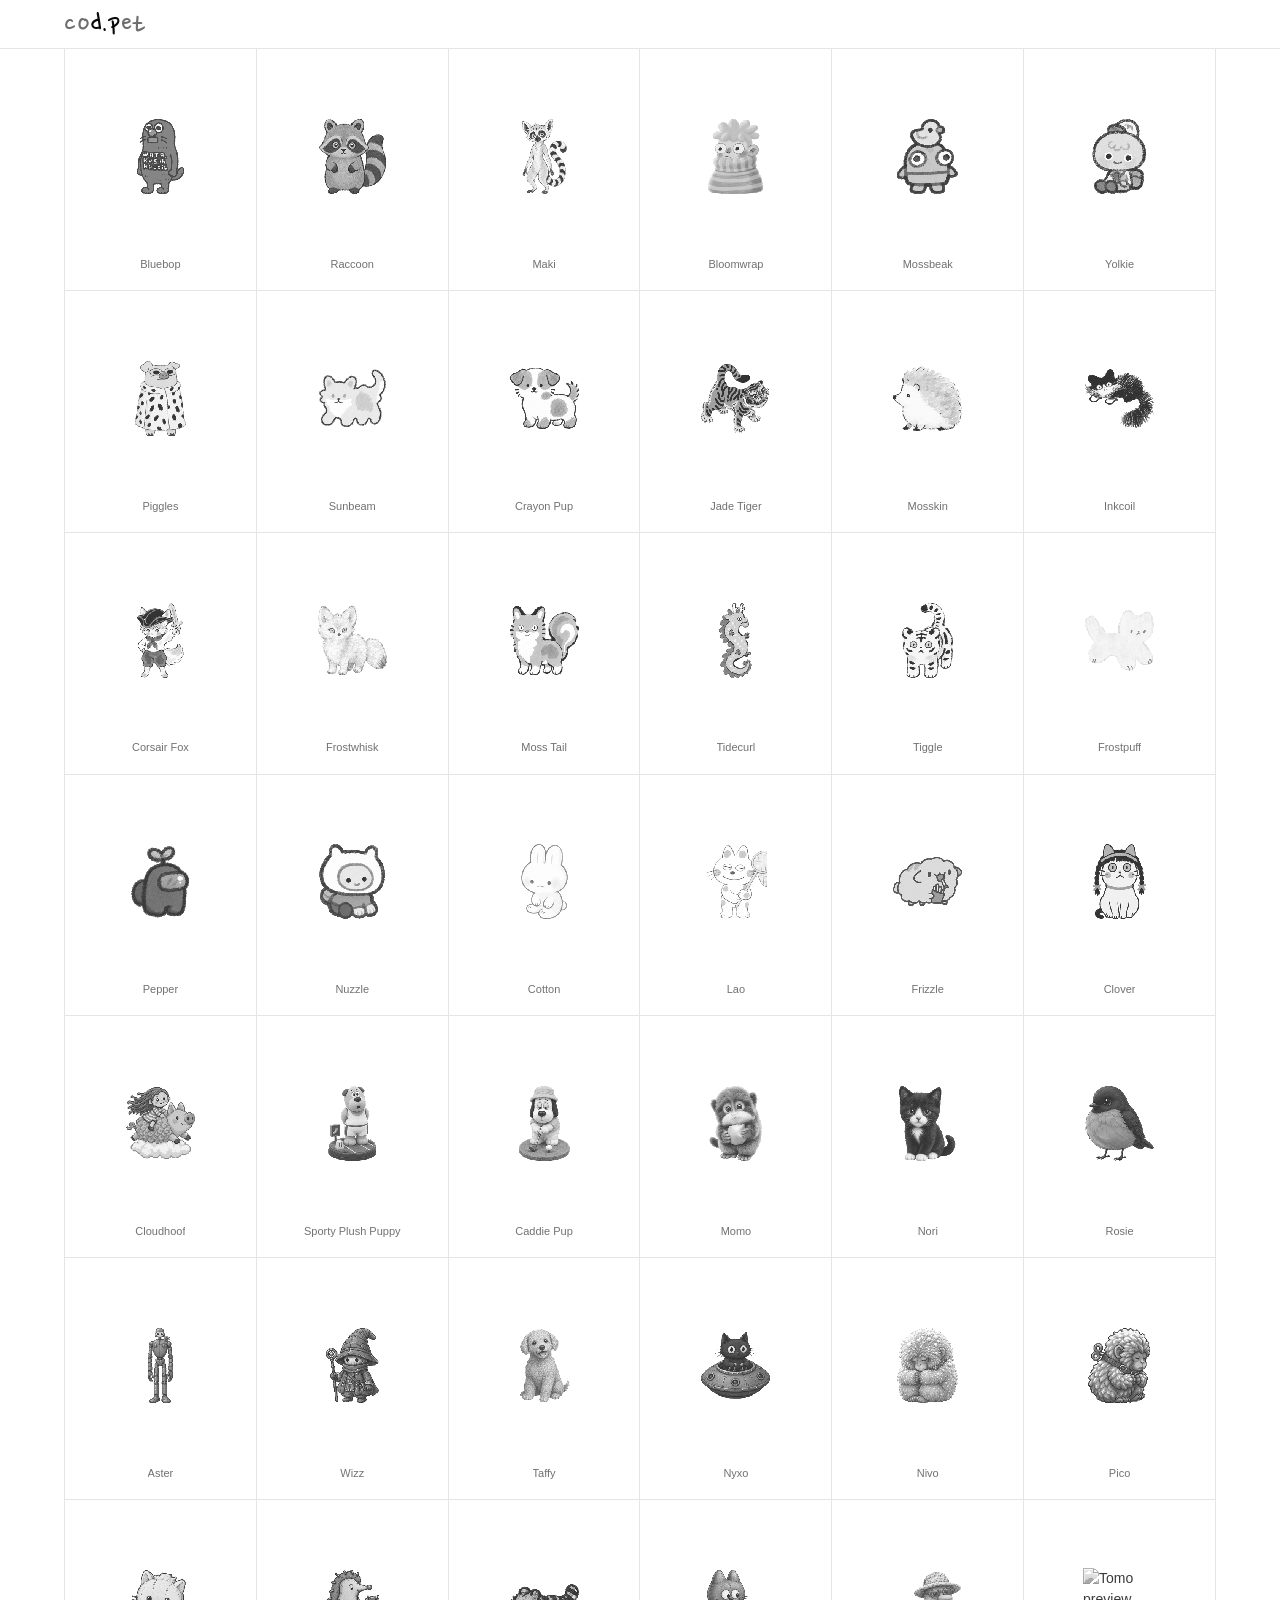
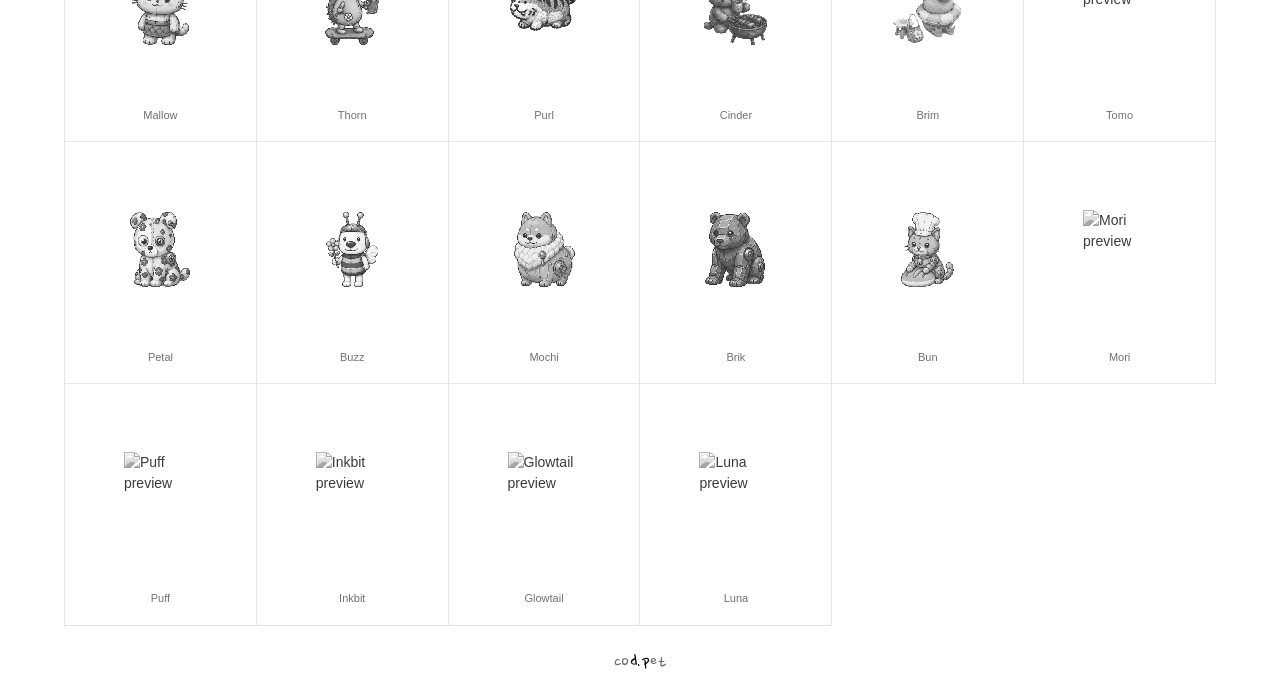
==== index.html @ bfea2546 "Publish recent pets and repaired spritesheets" ====
<!doctype html>
<html lang="en">
  <head>
    <meta charset="UTF-8" />
    <meta name="viewport" content="width=device-width, initial-scale=1.0" />
    <title>Codpet — Interactive Pixel Companions</title>
    <link rel="icon" type="image/png" href="./assets/brand/favicon.png?v=3" />
    <meta name="description" content="Browse and preview all Codpet companions — animated pixel companions for your editor or developer workspace." />
    <link rel="preconnect" href="https://fonts.googleapis.com">
    <link rel="preconnect" href="https://fonts.gstatic.com" crossorigin>
    <link rel="preload" href="https://fonts.gstatic.com/s/nanumpenscript/v25/daaDSSYiLGqEal3MvdA_FOL_3FkN6zn0aeNBYTQ.woff2" as="font" type="font/woff2" crossorigin>
    <link rel="preload" href="pets/skiff/base.webp" as="image" type="image/webp" fetchpriority="high">
    <link rel="preload" href="pets/floe/base.webp" as="image" type="image/webp" fetchpriority="high">
    <link rel="preload" href="pets/rex/base.webp" as="image" type="image/webp" fetchpriority="high">
    <link rel="preload" href="pets/mack/base.webp" as="image" type="image/webp" fetchpriority="high">
    <link rel="preload" href="pets/moro/base.webp" as="image" type="image/webp" fetchpriority="high">
    <link rel="preload" href="pets/dusty/base.webp" as="image" type="image/webp" fetchpriority="high">
    <link href="https://fonts.googleapis.com/css2?family=Nanum+Pen+Script&display=swap" rel="stylesheet" media="print" onload="this.media='all'">
    <script>
      (function() {
        // Prevent FOUT (Flash of Unstyled Text / 宋体闪烁) by hiding elements until web font is ready
        if (typeof document.fonts === "object" && typeof document.fonts.load === "function") {
          document.fonts.load("1em 'Nanum Pen Script'").then(function() {
            document.documentElement.classList.add("fonts-loaded");
          }).catch(function() {
            document.documentElement.classList.add("fonts-loaded");
          });
          // Fallback timer: force show after 1 second if loading is delayed to prevent blank screens
          setTimeout(function() {
            document.documentElement.classList.add("fonts-loaded");
          }, 1000);
        } else {
          document.documentElement.classList.add("fonts-loaded");
        }
      })();
    </script>

    <!-- Google tag (gtag.js) -->
    <script async src="https://www.googletagmanager.com/gtag/js?id=G-RT5ZG7801R"></script>
    <script>
      window.dataLayer = window.dataLayer || [];
      function gtag(){dataLayer.push(arguments);}
      gtag('js', new Date());

      gtag('config', 'G-RT5ZG7801R');
    </script>

    <!-- JSON-LD Structured Data for Search & AI Indexers -->
    <script type="application/ld+json">
    {
      "@context": "https://schema.org",
      "@type": "SoftwareApplication",
      "name": "Codpet",
      "operatingSystem": "VS Code, Cursor, Codex Editor",
      "applicationCategory": "DeveloperApplication",
      "description": "Animated pixel companion pets for Codex developer workspace.",
      "offers": {
        "@type": "Offer",
        "price": "0",
        "priceCurrency": "USD"
      },
      "aggregateRating": {
        "@type": "AggregateRating",
        "ratingValue": "4.9",
        "ratingCount": "28"
      }
    }
    </script>

    <!-- Open Graph / Facebook -->
    <meta property="og:type" content="website" />
    <meta property="og:url" content="https://cod.pet/" />
    <meta property="og:title" content="Codpet — Interactive Pixel Companions" />
    <meta property="og:description" content="Browse and preview all Codpet companions — animated pixel companions for your editor or developer workspace." />
    <meta property="og:image" content="https://cod.pet/assets/brand/x-card-20260714.png" />
    <meta property="og:image:type" content="image/png" />
    <meta property="og:image:width" content="896" />
    <meta property="og:image:height" content="476" />

    <!-- Twitter / X -->
    <meta property="twitter:card" content="summary_large_image" />
    <meta property="twitter:url" content="https://cod.pet/" />
    <meta property="twitter:title" content="Codpet — Interactive Pixel Companions" />
    <meta property="twitter:description" content="Browse and preview all Codpet companions — animated pixel companions for your editor or developer workspace." />
    <meta property="twitter:image" content="https://cod.pet/assets/brand/x-card-20260714.png" />
    <meta property="twitter:image:alt" content="Codpet pixel companions" />
    <style>:root{--bg:#fff;--card:#f6f6f6;--border:rgba(0,0,0,0.1);--ink:#0a0a0a;--secondary:rgba(0,0,0,0.56);--r:10px;--max-w:1200px}*{box-sizing:border-box;margin:0;padding:0}body{background:var(--bg);color:var(--ink);font-family:-apple-system,BlinkMacSystemFont,"Segoe UI",Roboto,Helvetica,Arial,sans-serif;font-size:14px;line-height:1.5;-webkit-font-smoothing:antialiased}.logo,.defrost-logo,.social-links{opacity:0}.fonts-loaded .logo,.fonts-loaded .defrost-logo,.fonts-loaded .social-links{opacity:1;transition:opacity 250ms ease}button,input{font:inherit}button{border:0;background:transparent;color:inherit;cursor:pointer}.shell{max-width:var(--max-w);margin:0 auto;padding:0 24px}.header{position:sticky;top:0;z-index:10;background:rgba(255,255,255,0.85);backdrop-filter:blur(12px);-webkit-backdrop-filter:blur(12px);border-bottom:1px solid var(--border)}.header-inner{display:flex;align-items:center;justify-content:space-between;height:48px}.logo{display:flex;align-items:center;font-family:'Nanum Pen Script',cursive;font-size:32px;font-weight:normal;text-decoration:none;letter-spacing:0.5px}.logo .core{color:var(--ink);transition:color 150ms ease}.logo .other{color:#6E6E6E;transition:color 150ms ease}.logo:hover .other{color:var(--ink)}.social-links{display:flex;align-items:center;gap:6px;font-family:'Nanum Pen Script',cursive;font-size:24px;font-weight:normal}.social-link{display:flex;align-items:center;justify-content:center;color:var(--secondary);text-decoration:none;transition:color 150ms ease}.social-link:hover{color:var(--ink)}.social-links .divider{color:var(--secondary);opacity:0.5;user-select:none}.gallery{position:relative;min-height:380px;display:grid;grid-template-columns:repeat(6,1fr);border-left:1px solid var(--border)}.tile{position:relative;display:flex;flex-direction:column;align-items:center;justify-content:center;gap:8px;padding:20px 8px 14px;background:var(--bg);border-right:1px solid var(--border);border-bottom:1px solid var(--border);cursor:default;transition:background 120ms}.tile:hover{background:var(--card)}.tile-stage{position:relative;display:grid;place-items:center;width:100%;aspect-ratio:1}.tile-label{width:100%;min-height:24px;display:flex;align-items:center;justify-content:center}.tile-name{font-size:11px;font-weight:500;color:var(--secondary);text-align:center;line-height:1.3;overflow:hidden;text-overflow:ellipsis;white-space:nowrap;max-width:100%}.tile-dl{display:none;align-items:center;justify-content:center;width:24px;height:24px;border:none;background:transparent;color:var(--secondary);cursor:pointer;transition:color 80ms}.tile-dl:hover{color:var(--ink)}.tile-dl svg{width:11px;height:11px;flex:none}.tile-dl.busy{pointer-events:none;opacity:0.5}.tile:hover .tile-name{display:none}.tile:hover .tile-dl{display:inline-flex}.sprite-static{position:absolute;width:72.96px;height:79.04px;object-fit:contain;image-rendering:pixelated;image-rendering:crisp-edges;transition:filter 250ms ease,opacity 200ms ease}.sprite-static-gray{filter:grayscale(100%);opacity:0.8;z-index:2}.sprite-static-color{filter:grayscale(0%);opacity:1;z-index:3;clip-path:inset(100% 0 0 0)}.sprite-player{position:absolute;background-repeat:no-repeat;image-rendering:pixelated;image-rendering:crisp-edges;filter:grayscale(0%);opacity:0;transition:opacity 200ms ease;z-index:4}.tile:hover .sprite-static-gray{filter:grayscale(100%);opacity:0.8}.tile.playing .sprite-player{opacity:1}.tile.playing .sprite-static-gray,.tile.playing .sprite-static-color{opacity:0}.steam-container{position:absolute;width:48px;height:79.04px;top:50%;left:50%;transform:translate(-50%,-50%);pointer-events:none;z-index:5;opacity:0;transition:opacity 200ms ease;display:flex;justify-content:space-between;align-items:flex-start}.tile.loading .steam-container{opacity:1}.steam-puff{background:rgba(255,255,255,0.85);border-radius:50%;filter:blur(4.5px);opacity:0;will-change:transform,opacity}.steam-1{width:14px;height:14px}.steam-2{width:18px;height:18px}.steam-3{width:15px;height:15px}.steam-4{width:17px;height:17px}.steam-5{width:13px;height:13px}.tile.loading .steam-1{animation:steam-rise-1 0.8s ease-in-out infinite;animation-delay:0s}.tile.loading .steam-2{animation:steam-rise-2 0.8s ease-in-out infinite;animation-delay:0.16s}.tile.loading .steam-3{animation:steam-rise-3 0.8s ease-in-out infinite;animation-delay:0.32s}.tile.loading .steam-4{animation:steam-rise-4 0.8s ease-in-out infinite;animation-delay:0.48s}.tile.loading .steam-5{animation:steam-rise-5 0.8s ease-in-out infinite;animation-delay:0.64s}@keyframes steam-rise-1{0%{transform:translateY(22px) scaleX(0.4) scaleY(0.7) translateX(0);opacity:0}25%{opacity:0.4}60%{transform:translateY(4px) scaleX(1.3) scaleY(1.8) translateX(-3px);opacity:0.28}100%{transform:translateY(-16px) scaleX(1.8) scaleY(2.2) translateX(-6px);opacity:0}}@keyframes steam-rise-2{0%{transform:translateY(24px) scaleX(0.4) scaleY(0.7) translateX(0);opacity:0}25%{opacity:0.45}60%{transform:translateY(6px) scaleX(1.4) scaleY(1.9) translateX(2px);opacity:0.32}100%{transform:translateY(-13px) scaleX(1.9) scaleY(2.3) translateX(4px);opacity:0}}@keyframes steam-rise-3{0%{transform:translateY(20px) scaleX(0.4) scaleY(0.7) translateX(0);opacity:0}25%{opacity:0.5}60%{transform:translateY(2px) scaleX(1.2) scaleY(1.7) translateX(-1px);opacity:0.35}100%{transform:translateY(-18px) scaleX(1.7) scaleY(2.1) translateX(-2px);opacity:0}}@keyframes steam-rise-4{0%{transform:translateY(23px) scaleX(0.4) scaleY(0.7) translateX(0);opacity:0}25%{opacity:0.4}60%{transform:translateY(5px) scaleX(1.3) scaleY(1.8) translateX(3px);opacity:0.28}100%{transform:translateY(-14px) scaleX(1.8) scaleY(2.2) translateX(5px);opacity:0}}@keyframes steam-rise-5{0%{transform:translateY(21px) scaleX(0.4) scaleY(0.7) translateX(0);opacity:0}25%{opacity:0.45}60%{transform:translateY(3px) scaleX(1.5) scaleY(1.9) translateX(-2px);opacity:0.32}100%{transform:translateY(-17px) scaleX(1.9) scaleY(2.3) translateX(-4px);opacity:0}}.empty{grid-column:1 / -1;padding:60px 20px;text-align:center;color:var(--secondary);font-size:13px;border-right:1px solid var(--border);border-bottom:1px solid var(--border)}.defrost-loader{position:absolute;top:0;left:0;width:100%;height:380px;display:flex;flex-direction:column;align-items:center;justify-content:center;z-index:50;gap:16px;background:var(--bg);opacity:1;transform:scale(1);transition:opacity 250ms ease,transform 250ms ease}.defrost-loader.fade-out{opacity:0;transform:scale(0.98);pointer-events:none}.defrost-logo{position:relative;font-family:'Nanum Pen Script',cursive;font-size:64px;line-height:1;user-select:none;width:160px;height:64px}.defrost-logo-base,.defrost-logo-overlay{position:absolute;top:0;left:0;width:100%;height:100%;display:flex;align-items:center;justify-content:center;white-space:nowrap}.defrost-logo-base .other-base,.defrost-logo-base .core-base{color:#E2E2E2;transition:color 150ms ease}.defrost-logo-overlay .other{color:#6E6E6E}.defrost-logo-overlay .core{color:var(--ink)}.defrost-logo-overlay{z-index:2;clip-path:inset(100% 0 0 0);animation:logo-defrost-wave 2.2s cubic-bezier(0.4,0,0.2,1) infinite}@keyframes logo-defrost-wave{0%{clip-path:inset(100% 0 0 0)}40%{clip-path:inset(0% 0 0 0)}60%{clip-path:inset(0% 0 0 0)}100%{clip-path:inset(0% 0 100% 0)}}.defrost-progress{width:120px;height:2px;background:#F0F0F0;border-radius:99px;overflow:hidden;position:relative}.defrost-progress-bar{position:absolute;top:0;left:0;height:100%;width:0%;background:#6E6E6E;transition:width 200ms cubic-bezier(0.1,0.8,0.25,1)}@keyframes tile-fade-in{from{opacity:0;transform:translateY(8px)}to{opacity:1;transform:translateY(0)}}.footer{padding:20px 0;text-align:center;font-size:11px;color:var(--secondary);opacity:0;transition:opacity 250ms ease}.loaded .footer{opacity:1}@media (max-width:900px){.shell{padding:0 16px}.gallery{grid-template-columns:repeat(4,1fr)}}@media (max-width:600px){.gallery{grid-template-columns:repeat(3,1fr)}}@media (max-width:400px){.gallery{grid-template-columns:repeat(2,1fr)}}.admin-panel{display:none;position:fixed;top:0;left:0;width:100%;height:100%;background:rgba(255,255,255,0.4);backdrop-filter:blur(12px);-webkit-backdrop-filter:blur(12px);z-index:100;align-items:center;justify-content:center;padding:20px;color:#0a0a0a}.admin-panel.active{display:flex}.admin-card{background:#fff;border:1px solid rgba(0,0,0,0.1);border-radius:12px;width:100%;max-width:500px;box-shadow:0 20px 40px rgba(0,0,0,0.15);display:flex;flex-direction:column;max-height:90vh;overflow:hidden}.admin-header{padding:16px 20px;border-bottom:1px solid rgba(0,0,0,0.1);display:flex;justify-content:space-between;align-items:center}.admin-title{font-family:'Nanum Pen Script',cursive;font-size:26px;font-weight:bold;color:#0a0a0a}.admin-close{font-size:24px;cursor:pointer;color:rgba(0,0,0,0.4);transition:color 150ms;line-height:1}.admin-close:hover{color:#0a0a0a}.admin-body{padding:20px;overflow-y:auto;display:flex;flex-direction:column;gap:16px}.admin-stat-grid{display:grid;grid-template-columns:1fr 1fr;gap:12px}.admin-stat-card{background:#f6f6f6;border:1px solid rgba(0,0,0,0.05);border-radius:8px;padding:12px;text-align:center}.admin-stat-val{font-size:24px;font-weight:bold;color:#0a0a0a}.admin-stat-lbl{font-size:10px;color:rgba(0,0,0,0.5);text-transform:uppercase;letter-spacing:0.5px;margin-top:2px}.admin-list{display:flex;flex-direction:column;gap:6px}.admin-list-item{display:flex;justify-content:space-between;align-items:center;padding:8px 12px;background:#f6f6f6;border:1px solid rgba(0,0,0,0.05);border-radius:6px;font-size:13px}.admin-list-name{font-weight:500;color:#0a0a0a}.admin-list-val{color:rgba(0,0,0,0.5);font-weight:bold}.admin-section-title{font-size:13px;font-weight:600;color:#0a0a0a;margin-bottom:6px}.admin-info-card{background:rgba(86,242,100,0.08);border:1px solid rgba(86,242,100,0.2);border-radius:8px;padding:12px;font-size:12px;line-height:1.4;color:rgba(0,0,0,0.7)}.admin-actions{display:flex;gap:8px}.admin-btn{flex:1;background:#0a0a0a;color:#fff;padding:8px 12px;border-radius:6px;font-size:12px;font-weight:500;text-align:center;cursor:pointer;transition:opacity 150ms;border:none}.admin-btn:hover{opacity:0.9}.admin-btn-sec{background:transparent;color:#0a0a0a;border:1px solid rgba(0,0,0,0.1)}.admin-btn-sec:hover{background:#f6f6f6}.sr-only{position:absolute;width:1px;height:1px;padding:0;margin:-1px;overflow:hidden;clip:rect(0,0,0,0);white-space:nowrap;border:0}</style>
    <noscript>
      <style>
        .footer { opacity: 1 !important; }
      </style>
    </noscript>
  </head>
  <body>
    <header class="header">
      <div class="shell header-inner">
        <a href="./" class="logo" aria-label="Codpet Home"><span class="other">co</span><span class="core">d.p</span><span class="other">et</span></a>
      </div>
    </header>

    <main class="shell" style="position: relative;">
      <!-- Semantic SEO H1 Header -->
      <h1 class="sr-only">Codpet — Animated Pixel Companion Pets for Codex Developer Workspace</h1>

      <!-- AISO / Crawler Index Fallback (for non-JS indexers and AI models) -->
      <noscript>
        <div class="sr-only">
          <h2>Available Animated Pixel Companions for Codex:</h2>
          <ul>
            <li><strong>Dusty</strong> - An adorable animated pixel cat companion pet for Codex workspace.</li>
            <li><strong>Grit</strong> - A cool steampunk pixel cat with custom animated states.</li>
            <li><strong>Pinka</strong> - A beautiful, sweet royal pink cat desktop companion.</li>
            <li><strong>Patch</strong> - A cute pirate pixel cat to accompany your coding.</li>
            <li><strong>Miso</strong> - A playful, animated siamese cat desktop pet.</li>
            <li><strong>Nib</strong> - A cute chubby mouse companion for developers.</li>
            <li><strong>Rook</strong> - A brave and loyal detective pixel dog pet.</li>
            <li><strong>Bruno</strong> - A strong and helpful pixel helper companion.</li>
            <li><strong>Sunny</strong> - A lazy beach-loving pixel mouse desktop companion.</li>
            <li><strong>Luna</strong> - A magical space rocket companion to boost your developer productivity.</li>
            <li><strong>Rustango, Rustveil, RustBeak, Brassbun, Copper Cat, Brassprout, Curlcap, Tinward, Budley, Scrapling, Wheelbox, Battle-Damaged Idle</strong> - Beautifully animated, custom interactive pixel companions for your editor.</li>
          </ul>
          <p>
            Browse, preview, and download premium custom animated pixel companion pets for your Codex developer workspace, VS Code, or Cursor. 
            All pets are free to download and include detailed documentation, installation guides, and metadata configuration files.
          </p>
        </div>
      </noscript>

      <!-- 💡 Premium Option B Brand Defrosting Loading Screen -->
      <div id="defrostLoader" class="defrost-loader">
        <div class="defrost-logo">
          <div class="defrost-logo-base">
            <span class="other-base">co</span><span class="core-base">d.p</span><span class="other-base">et</span>
          </div>
          <div class="defrost-logo-overlay">
            <span class="other">co</span><span class="core">d.p</span><span class="other">et</span>
          </div>
        </div>
        <div class="defrost-progress">
          <div id="defrostProgressBar" class="defrost-progress-bar"></div>
        </div>
      </div>

      <section id="gallery" class="gallery">
      </section>
    </main>

    <footer class="footer">
      <div class="shell" style="display: flex; justify-content: center;">
        <a href="./" class="logo" aria-label="Codpet Home" style="font-size: 20px;">
          <span class="other">co</span><span class="core">d.p</span><span class="other">et</span>
        </a>
      </div>
    </footer>

    <!-- Admin Dashboard Panel -->
    <div id="adminPanel" class="admin-panel">
      <div class="admin-card">
        <div class="admin-header">
          <div class="admin-title">cod.pet Dashboard</div>
          <div id="adminCloseBtn" class="admin-close">&times;</div>
        </div>
        <div class="admin-body">
          <div class="admin-stat-grid">
            <div class="admin-stat-card">
              <div id="statPageviews" class="admin-stat-val">0</div>
              <div class="admin-stat-lbl">Pageviews (Local)</div>
            </div>
            <div class="admin-stat-card">
              <div id="statPageviewsGlobal" class="admin-stat-val">0</div>
              <div class="admin-stat-lbl">Pageviews (Global)</div>
            </div>
            <div class="admin-stat-card">
              <div id="statDownloads" class="admin-stat-val">0</div>
              <div class="admin-stat-lbl">Downloads (Local)</div>
            </div>
            <div class="admin-stat-card">
              <div id="statDownloadsGlobal" class="admin-stat-val">0</div>
              <div class="admin-stat-lbl">Downloads (Global)</div>
            </div>
          </div>
          
          <div>
            <div class="admin-section-title">Downloads by Pet (Local / Global)</div>
            <div id="adminDownloadsList" class="admin-list">
              <!-- Dynamically populated -->
            </div>
          </div>
          
          <div class="admin-info-card">
            <strong>🌐 Real-Time Global Stats Enabled!</strong><br>
            Global metrics are aggregated dynamically across all browsers and devices in real-time:<br>
            • <strong>Pageviews & Downloads:</strong> Live serverless counts mapped from global hits.<br>
            • <strong>Local Stats:</strong> Tracked in your current browser's localStorage.
          </div>
          
          <div class="admin-actions">
            <button id="adminClearBtn" class="admin-btn admin-btn-sec">Reset Local Stats</button>
            <button id="adminCloseBtn2" class="admin-btn">Close Panel</button>
          </div>
        </div>
      </div>
    </div>
    <script>const INLINED_PETS = [{"slug":"bluebop","folder":"pets/bluebop","id":"bluebop","displayName":"Bluebop","description":"A hand-drawn blue long-bodied monster with a comic red mouth, cream eye patches, a yellow-on-black chest patch, and a curled tail.","spritesheetPath":"spritesheet.webp","petJsonPath":"pets/bluebop/pet.json","spritesheetFile":"pets/bluebop/spritesheet.webp","stateNames":[],"stateCount":0,"atlas":{"columns":8,"rows":11,"frameWidth":192,"frameHeight":208,"sheetWidth":1536,"sheetHeight":2288},"previewRows":[{"key":"idle","label":"Idle","rowIndex":0,"frames":6,"durationMs":1100,"semantic":null,"notes":""},{"key":"running-right","label":"Run Right","rowIndex":1,"frames":8,"durationMs":980,"semantic":null,"notes":""},{"key":"running-left","label":"Run Left","rowIndex":2,"frames":8,"durationMs":980,"semantic":null,"notes":""},{"key":"waving","label":"Waving","rowIndex":3,"frames":4,"durationMs":840,"semantic":null,"notes":""},{"key":"jumping","label":"Jumping","rowIndex":4,"frames":5,"durationMs":900,"semantic":null,"notes":""},{"key":"failed","label":"Failed","rowIndex":5,"frames":8,"durationMs":1120,"semantic":null,"notes":""},{"key":"waiting","label":"Waiting","rowIndex":6,"frames":6,"durationMs":1260,"semantic":null,"notes":""},{"key":"running","label":"Running","rowIndex":7,"frames":6,"durationMs":960,"semantic":null,"notes":""},{"key":"review","label":"Review","rowIndex":8,"frames":6,"durationMs":1080,"semantic":null,"notes":""}],"defaultPreviewRow":"idle"},{"slug":"raccoon","folder":"pets/raccoon","id":"raccoon","displayName":"Raccoon","description":"A small, round hand-drawn raccoon with ink-textured markings, bright blue eyes, and a ringed tail.","spritesheetPath":"spritesheet.webp","petJsonPath":"pets/raccoon/pet.json","spritesheetFile":"pets/raccoon/spritesheet.webp","stateNames":[],"stateCount":0,"atlas":{"columns":8,"rows":11,"frameWidth":192,"frameHeight":208,"sheetWidth":1536,"sheetHeight":2288},"previewRows":[{"key":"idle","label":"Idle","rowIndex":0,"frames":6,"durationMs":1100,"semantic":null,"notes":""},{"key":"running-right","label":"Run Right","rowIndex":1,"frames":8,"durationMs":980,"semantic":null,"notes":""},{"key":"running-left","label":"Run Left","rowIndex":2,"frames":8,"durationMs":980,"semantic":null,"notes":""},{"key":"waving","label":"Waving","rowIndex":3,"frames":4,"durationMs":840,"semantic":null,"notes":""},{"key":"jumping","label":"Jumping","rowIndex":4,"frames":5,"durationMs":900,"semantic":null,"notes":""},{"key":"failed","label":"Failed","rowIndex":5,"frames":8,"durationMs":1120,"semantic":null,"notes":""},{"key":"waiting","label":"Waiting","rowIndex":6,"frames":6,"durationMs":1260,"semantic":null,"notes":""},{"key":"running","label":"Running","rowIndex":7,"frames":6,"durationMs":960,"semantic":null,"notes":""},{"key":"review","label":"Review","rowIndex":8,"frames":6,"durationMs":1080,"semantic":null,"notes":""}],"defaultPreviewRow":"idle"},{"slug":"maki","folder":"pets/maki","id":"maki","displayName":"Maki","description":"A playful hand-inked ring-tailed lemur with sky-blue eyes and a sweeping striped tail.","spritesheetPath":"spritesheet.webp","petJsonPath":"pets/maki/pet.json","spritesheetFile":"pets/maki/spritesheet.webp","stateNames":[],"stateCount":0,"atlas":{"columns":8,"rows":11,"frameWidth":192,"frameHeight":208,"sheetWidth":1536,"sheetHeight":2288},"previewRows":[{"key":"idle","label":"Idle","rowIndex":0,"frames":6,"durationMs":1100,"semantic":null,"notes":""},{"key":"running-right","label":"Run Right","rowIndex":1,"frames":8,"durationMs":980,"semantic":null,"notes":""},{"key":"running-left","label":"Run Left","rowIndex":2,"frames":8,"durationMs":980,"semantic":null,"notes":""},{"key":"waving","label":"Waving","rowIndex":3,"frames":4,"durationMs":840,"semantic":null,"notes":""},{"key":"jumping","label":"Jumping","rowIndex":4,"frames":5,"durationMs":900,"semantic":null,"notes":""},{"key":"failed","label":"Failed","rowIndex":5,"frames":8,"durationMs":1120,"semantic":null,"notes":""},{"key":"waiting","label":"Waiting","rowIndex":6,"frames":6,"durationMs":1260,"semantic":null,"notes":""},{"key":"running","label":"Running","rowIndex":7,"frames":6,"durationMs":960,"semantic":null,"notes":""},{"key":"review","label":"Review","rowIndex":8,"frames":6,"durationMs":1080,"semantic":null,"notes":""}],"defaultPreviewRow":"idle"},{"slug":"bloomwrap","folder":"pets/bloomwrap","id":"bloomwrap","displayName":"Bloomwrap","description":"A wide-eyed pink flower-haired mascot wrapped in a blue-and-yellow striped scarf.","spritesheetPath":"spritesheet.webp","petJsonPath":"pets/bloomwrap/pet.json","spritesheetFile":"pets/bloomwrap/spritesheet.webp","stateNames":[],"stateCount":0,"atlas":{"columns":8,"rows":11,"frameWidth":192,"frameHeight":208,"sheetWidth":1536,"sheetHeight":2288},"previewRows":[{"key":"idle","label":"Idle","rowIndex":0,"frames":6,"durationMs":1100,"semantic":null,"notes":""},{"key":"running-right","label":"Run Right","rowIndex":1,"frames":8,"durationMs":980,"semantic":null,"notes":""},{"key":"running-left","label":"Run Left","rowIndex":2,"frames":8,"durationMs":980,"semantic":null,"notes":""},{"key":"waving","label":"Waving","rowIndex":3,"frames":4,"durationMs":840,"semantic":null,"notes":""},{"key":"jumping","label":"Jumping","rowIndex":4,"frames":5,"durationMs":900,"semantic":null,"notes":""},{"key":"failed","label":"Failed","rowIndex":5,"frames":8,"durationMs":1120,"semantic":null,"notes":""},{"key":"waiting","label":"Waiting","rowIndex":6,"frames":6,"durationMs":1260,"semantic":null,"notes":""},{"key":"running","label":"Running","rowIndex":7,"frames":6,"durationMs":960,"semantic":null,"notes":""},{"key":"review","label":"Review","rowIndex":8,"frames":6,"durationMs":1080,"semantic":null,"notes":""}],"defaultPreviewRow":"idle"},{"slug":"mossbeak","folder":"pets/mossbeak","id":"mossbeak","displayName":"Mossbeak","description":"A hand-drawn green shell-bodied chick-dragon mascot with a yellow bird head, orange beak, mismatched large eyes, short feet, and side fins.","spritesheetPath":"spritesheet.webp","petJsonPath":"pets/mossbeak/pet.json","spritesheetFile":"pets/mossbeak/spritesheet.webp","stateNames":[],"stateCount":0,"atlas":{"columns":8,"rows":11,"frameWidth":192,"frameHeight":208,"sheetWidth":1536,"sheetHeight":2288},"previewRows":[{"key":"idle","label":"Idle","rowIndex":0,"frames":6,"durationMs":1100,"semantic":null,"notes":""},{"key":"running-right","label":"Run Right","rowIndex":1,"frames":8,"durationMs":980,"semantic":null,"notes":""},{"key":"running-left","label":"Run Left","rowIndex":2,"frames":8,"durationMs":980,"semantic":null,"notes":""},{"key":"waving","label":"Waving","rowIndex":3,"frames":4,"durationMs":840,"semantic":null,"notes":""},{"key":"jumping","label":"Jumping","rowIndex":4,"frames":5,"durationMs":900,"semantic":null,"notes":""},{"key":"failed","label":"Failed","rowIndex":5,"frames":8,"durationMs":1120,"semantic":null,"notes":""},{"key":"waiting","label":"Waiting","rowIndex":6,"frames":6,"durationMs":1260,"semantic":null,"notes":""},{"key":"running","label":"Running","rowIndex":7,"frames":6,"durationMs":960,"semantic":null,"notes":""},{"key":"review","label":"Review","rowIndex":8,"frames":6,"durationMs":1080,"semantic":null,"notes":""}],"defaultPreviewRow":"idle"},{"slug":"yolkie","folder":"pets/yolkie","id":"yolkie","displayName":"Yolkie","description":"A cheerful yellow crayon-textured pet with a looped crown, teal chest accent, brown lower forms and expressive directional eyes.","spritesheetPath":"spritesheet.webp","petJsonPath":"pets/yolkie/pet.json","spritesheetFile":"pets/yolkie/spritesheet.webp","stateNames":[],"stateCount":0,"atlas":{"columns":8,"rows":11,"frameWidth":192,"frameHeight":208,"sheetWidth":1536,"sheetHeight":2288},"previewRows":[{"key":"idle","label":"Idle","rowIndex":0,"frames":6,"durationMs":1100,"semantic":null,"notes":""},{"key":"running-right","label":"Run Right","rowIndex":1,"frames":8,"durationMs":980,"semantic":null,"notes":""},{"key":"running-left","label":"Run Left","rowIndex":2,"frames":8,"durationMs":980,"semantic":null,"notes":""},{"key":"waving","label":"Waving","rowIndex":3,"frames":4,"durationMs":840,"semantic":null,"notes":""},{"key":"jumping","label":"Jumping","rowIndex":4,"frames":5,"durationMs":900,"semantic":null,"notes":""},{"key":"failed","label":"Failed","rowIndex":5,"frames":8,"durationMs":1120,"semantic":null,"notes":""},{"key":"waiting","label":"Waiting","rowIndex":6,"frames":6,"durationMs":1260,"semantic":null,"notes":""},{"key":"running","label":"Running","rowIndex":7,"frames":6,"durationMs":960,"semantic":null,"notes":""},{"key":"review","label":"Review","rowIndex":8,"frames":6,"durationMs":1080,"semantic":null,"notes":""}],"defaultPreviewRow":"idle"},{"slug":"piggles","folder":"pets/piggles","id":"piggles","displayName":"Piggles","description":"A hand-drawn pink pig wearing yellow sunglasses and a cream black-spotted coat.","spritesheetPath":"spritesheet.webp","petJsonPath":"pets/piggles/pet.json","spritesheetFile":"pets/piggles/spritesheet.webp","stateNames":[],"stateCount":0,"atlas":{"columns":8,"rows":11,"frameWidth":192,"frameHeight":208,"sheetWidth":1536,"sheetHeight":2288},"previewRows":[{"key":"idle","label":"Idle","rowIndex":0,"frames":6,"durationMs":1100,"semantic":null,"notes":""},{"key":"running-right","label":"Run Right","rowIndex":1,"frames":8,"durationMs":980,"semantic":null,"notes":""},{"key":"running-left","label":"Run Left","rowIndex":2,"frames":8,"durationMs":980,"semantic":null,"notes":""},{"key":"waving","label":"Waving","rowIndex":3,"frames":4,"durationMs":840,"semantic":null,"notes":""},{"key":"jumping","label":"Jumping","rowIndex":4,"frames":5,"durationMs":900,"semantic":null,"notes":""},{"key":"failed","label":"Failed","rowIndex":5,"frames":8,"durationMs":1120,"semantic":null,"notes":""},{"key":"waiting","label":"Waiting","rowIndex":6,"frames":6,"durationMs":1260,"semantic":null,"notes":""},{"key":"running","label":"Running","rowIndex":7,"frames":6,"durationMs":960,"semantic":null,"notes":""},{"key":"review","label":"Review","rowIndex":8,"frames":6,"durationMs":1080,"semantic":null,"notes":""}],"defaultPreviewRow":"idle"},{"slug":"sunbeam","folder":"pets/sunbeam","id":"sunbeam","displayName":"Sunbeam","description":"A soft yellow hand-drawn cat with a wavy silhouette and an upright curling tail.","spritesheetPath":"spritesheet.webp","petJsonPath":"pets/sunbeam/pet.json","spritesheetFile":"pets/sunbeam/spritesheet.webp","stateNames":[],"stateCount":0,"atlas":{"columns":8,"rows":11,"frameWidth":192,"frameHeight":208,"sheetWidth":1536,"sheetHeight":2288},"previewRows":[{"key":"idle","label":"Idle","rowIndex":0,"frames":6,"durationMs":1100,"semantic":null,"notes":""},{"key":"running-right","label":"Run Right","rowIndex":1,"frames":8,"durationMs":980,"semantic":null,"notes":""},{"key":"running-left","label":"Run Left","rowIndex":2,"frames":8,"durationMs":980,"semantic":null,"notes":""},{"key":"waving","label":"Waving","rowIndex":3,"frames":4,"durationMs":840,"semantic":null,"notes":""},{"key":"jumping","label":"Jumping","rowIndex":4,"frames":5,"durationMs":900,"semantic":null,"notes":""},{"key":"failed","label":"Failed","rowIndex":5,"frames":8,"durationMs":1120,"semantic":null,"notes":""},{"key":"waiting","label":"Waiting","rowIndex":6,"frames":6,"durationMs":1260,"semantic":null,"notes":""},{"key":"running","label":"Running","rowIndex":7,"frames":6,"durationMs":960,"semantic":null,"notes":""},{"key":"review","label":"Review","rowIndex":8,"frames":6,"durationMs":1080,"semantic":null,"notes":""}],"defaultPreviewRow":"idle"},{"slug":"crayon-pup","folder":"pets/crayon-pup","id":"crayon-pup","displayName":"Crayon Pup","description":"A warm hand-drawn orange-and-white puppy with soft crayon texture, a round patchy body, expressive tiny eyes, and a curled brush-like tail.","spritesheetPath":"spritesheet.webp","petJsonPath":"pets/crayon-pup/pet.json","spritesheetFile":"pets/crayon-pup/spritesheet.webp","stateNames":[],"stateCount":0,"atlas":{"columns":8,"rows":11,"frameWidth":192,"frameHeight":208,"sheetWidth":1536,"sheetHeight":2288},"previewRows":[{"key":"idle","label":"Idle","rowIndex":0,"frames":6,"durationMs":1100,"semantic":null,"notes":""},{"key":"running-right","label":"Run Right","rowIndex":1,"frames":8,"durationMs":980,"semantic":null,"notes":""},{"key":"running-left","label":"Run Left","rowIndex":2,"frames":8,"durationMs":980,"semantic":null,"notes":""},{"key":"waving","label":"Waving","rowIndex":3,"frames":4,"durationMs":840,"semantic":null,"notes":""},{"key":"jumping","label":"Jumping","rowIndex":4,"frames":5,"durationMs":900,"semantic":null,"notes":""},{"key":"failed","label":"Failed","rowIndex":5,"frames":8,"durationMs":1120,"semantic":null,"notes":""},{"key":"waiting","label":"Waiting","rowIndex":6,"frames":6,"durationMs":1260,"semantic":null,"notes":""},{"key":"running","label":"Running","rowIndex":7,"frames":6,"durationMs":960,"semantic":null,"notes":""},{"key":"review","label":"Review","rowIndex":8,"frames":6,"durationMs":1080,"semantic":null,"notes":""}],"defaultPreviewRow":"idle"},{"slug":"jade-tiger","folder":"pets/jade-tiger","id":"jade-tiger","displayName":"Jade Tiger","description":"A hand-drawn green tiger cat with black stripes, cream fur, orange accents, and an expressive curved tail.","spritesheetPath":"spritesheet.webp","petJsonPath":"pets/jade-tiger/pet.json","spritesheetFile":"pets/jade-tiger/spritesheet.webp","stateNames":[],"stateCount":0,"atlas":{"columns":8,"rows":11,"frameWidth":192,"frameHeight":208,"sheetWidth":1536,"sheetHeight":2288},"previewRows":[{"key":"idle","label":"Idle","rowIndex":0,"frames":6,"durationMs":1100,"semantic":null,"notes":""},{"key":"running-right","label":"Run Right","rowIndex":1,"frames":8,"durationMs":980,"semantic":null,"notes":""},{"key":"running-left","label":"Run Left","rowIndex":2,"frames":8,"durationMs":980,"semantic":null,"notes":""},{"key":"waving","label":"Waving","rowIndex":3,"frames":4,"durationMs":840,"semantic":null,"notes":""},{"key":"jumping","label":"Jumping","rowIndex":4,"frames":5,"durationMs":900,"semantic":null,"notes":""},{"key":"failed","label":"Failed","rowIndex":5,"frames":8,"durationMs":1120,"semantic":null,"notes":""},{"key":"waiting","label":"Waiting","rowIndex":6,"frames":6,"durationMs":1260,"semantic":null,"notes":""},{"key":"running","label":"Running","rowIndex":7,"frames":6,"durationMs":960,"semantic":null,"notes":""},{"key":"review","label":"Review","rowIndex":8,"frames":6,"durationMs":1080,"semantic":null,"notes":""}],"defaultPreviewRow":"idle"},{"slug":"mosskin","folder":"pets/mosskin","id":"mosskin","displayName":"Mosskin","description":"A gentle watercolor hedgehog with a pale green quilled back and a soft white face.","spritesheetPath":"spritesheet.webp","petJsonPath":"pets/mosskin/pet.json","spritesheetFile":"pets/mosskin/spritesheet.webp","stateNames":[],"stateCount":0,"atlas":{"columns":8,"rows":11,"frameWidth":192,"frameHeight":208,"sheetWidth":1536,"sheetHeight":2288},"previewRows":[{"key":"idle","label":"Idle","rowIndex":0,"frames":6,"durationMs":1100,"semantic":null,"notes":""},{"key":"running-right","label":"Run Right","rowIndex":1,"frames":8,"durationMs":980,"semantic":null,"notes":""},{"key":"running-left","label":"Run Left","rowIndex":2,"frames":8,"durationMs":980,"semantic":null,"notes":""},{"key":"waving","label":"Waving","rowIndex":3,"frames":4,"durationMs":840,"semantic":null,"notes":""},{"key":"jumping","label":"Jumping","rowIndex":4,"frames":5,"durationMs":900,"semantic":null,"notes":""},{"key":"failed","label":"Failed","rowIndex":5,"frames":8,"durationMs":1120,"semantic":null,"notes":""},{"key":"waiting","label":"Waiting","rowIndex":6,"frames":6,"durationMs":1260,"semantic":null,"notes":""},{"key":"running","label":"Running","rowIndex":7,"frames":6,"durationMs":960,"semantic":null,"notes":""},{"key":"review","label":"Review","rowIndex":8,"frames":6,"durationMs":1080,"semantic":null,"notes":""}],"defaultPreviewRow":"idle"},{"slug":"inkcoil","folder":"pets/inkcoil","id":"inkcoil","displayName":"Inkcoil","description":"A hand-drawn black ink caterpillar-cat with two small curved feet, a pale face, orange mouth, and a long bristled body curling to the right.","spritesheetPath":"spritesheet.webp","petJsonPath":"pets/inkcoil/pet.json","spritesheetFile":"pets/inkcoil/spritesheet.webp","stateNames":[],"stateCount":0,"atlas":{"columns":8,"rows":11,"frameWidth":192,"frameHeight":208,"sheetWidth":1536,"sheetHeight":2288},"previewRows":[{"key":"idle","label":"Idle","rowIndex":0,"frames":6,"durationMs":1100,"semantic":null,"notes":""},{"key":"running-right","label":"Run Right","rowIndex":1,"frames":8,"durationMs":980,"semantic":null,"notes":""},{"key":"running-left","label":"Run Left","rowIndex":2,"frames":8,"durationMs":980,"semantic":null,"notes":""},{"key":"waving","label":"Waving","rowIndex":3,"frames":4,"durationMs":840,"semantic":null,"notes":""},{"key":"jumping","label":"Jumping","rowIndex":4,"frames":5,"durationMs":900,"semantic":null,"notes":""},{"key":"failed","label":"Failed","rowIndex":5,"frames":8,"durationMs":1120,"semantic":null,"notes":""},{"key":"waiting","label":"Waiting","rowIndex":6,"frames":6,"durationMs":1260,"semantic":null,"notes":""},{"key":"running","label":"Running","rowIndex":7,"frames":6,"durationMs":960,"semantic":null,"notes":""},{"key":"review","label":"Review","rowIndex":8,"frames":6,"durationMs":1080,"semantic":null,"notes":""}],"defaultPreviewRow":"idle"},{"slug":"corsair-fox","folder":"pets/corsair-fox","id":"corsair-fox","displayName":"Corsair Fox","description":"A hand-painted pirate fox who carries a wooden cutlass and keeps watch with a bright golden tail tip.","spritesheetPath":"spritesheet.webp","petJsonPath":"pets/corsair-fox/pet.json","spritesheetFile":"pets/corsair-fox/spritesheet.webp","stateNames":[],"stateCount":0,"atlas":{"columns":8,"rows":11,"frameWidth":192,"frameHeight":208,"sheetWidth":1536,"sheetHeight":2288},"previewRows":[{"key":"idle","label":"Idle","rowIndex":0,"frames":6,"durationMs":1100,"semantic":null,"notes":""},{"key":"running-right","label":"Run Right","rowIndex":1,"frames":8,"durationMs":980,"semantic":null,"notes":""},{"key":"running-left","label":"Run Left","rowIndex":2,"frames":8,"durationMs":980,"semantic":null,"notes":""},{"key":"waving","label":"Waving","rowIndex":3,"frames":4,"durationMs":840,"semantic":null,"notes":""},{"key":"jumping","label":"Jumping","rowIndex":4,"frames":5,"durationMs":900,"semantic":null,"notes":""},{"key":"failed","label":"Failed","rowIndex":5,"frames":8,"durationMs":1120,"semantic":null,"notes":""},{"key":"waiting","label":"Waiting","rowIndex":6,"frames":6,"durationMs":1260,"semantic":null,"notes":""},{"key":"running","label":"Running","rowIndex":7,"frames":6,"durationMs":960,"semantic":null,"notes":""},{"key":"review","label":"Review","rowIndex":8,"frames":6,"durationMs":1080,"semantic":null,"notes":""}],"defaultPreviewRow":"idle"},{"slug":"frostwhisk","folder":"pets/frostwhisk","id":"frostwhisk","displayName":"Frostwhisk","description":"A pale watercolor snow-cat companion with yellow eyes, soft blue shading, pointed ears, short paws, and a broad fluffy tail.","spritesheetPath":"spritesheet.webp","petJsonPath":"pets/frostwhisk/pet.json","spritesheetFile":"pets/frostwhisk/spritesheet.webp","stateNames":[],"stateCount":0,"atlas":{"columns":8,"rows":11,"frameWidth":192,"frameHeight":208,"sheetWidth":1536,"sheetHeight":2288},"previewRows":[{"key":"idle","label":"Idle","rowIndex":0,"frames":6,"durationMs":1100,"semantic":null,"notes":""},{"key":"running-right","label":"Run Right","rowIndex":1,"frames":8,"durationMs":980,"semantic":null,"notes":""},{"key":"running-left","label":"Run Left","rowIndex":2,"frames":8,"durationMs":980,"semantic":null,"notes":""},{"key":"waving","label":"Waving","rowIndex":3,"frames":4,"durationMs":840,"semantic":null,"notes":""},{"key":"jumping","label":"Jumping","rowIndex":4,"frames":5,"durationMs":900,"semantic":null,"notes":""},{"key":"failed","label":"Failed","rowIndex":5,"frames":8,"durationMs":1120,"semantic":null,"notes":""},{"key":"waiting","label":"Waiting","rowIndex":6,"frames":6,"durationMs":1260,"semantic":null,"notes":""},{"key":"running","label":"Running","rowIndex":7,"frames":6,"durationMs":960,"semantic":null,"notes":""},{"key":"review","label":"Review","rowIndex":8,"frames":6,"durationMs":1080,"semantic":null,"notes":""}],"defaultPreviewRow":"idle"},{"slug":"moss-tail","folder":"pets/moss-tail","id":"moss-tail","displayName":"Moss Tail","description":"A hand-painted moss-green fox-squirrel companion with a huge curled tail, cream chest, alert eyes, black ink contours, and a warm orange nose.","spritesheetPath":"spritesheet.webp","petJsonPath":"pets/moss-tail/pet.json","spritesheetFile":"pets/moss-tail/spritesheet.webp","stateNames":["curious","failed","happy","idle","jump","sleep","walk","working"],"stateCount":8,"atlas":{"columns":8,"rows":11,"frameWidth":192,"frameHeight":208,"sheetWidth":1536,"sheetHeight":2288},"previewRows":[{"key":"idle","label":"Idle","rowIndex":0,"frames":6,"durationMs":1100,"semantic":"idle","notes":"Calm breathing and blink with a settled tail."},{"key":"running-right","label":"Run Right","rowIndex":1,"frames":8,"durationMs":980,"semantic":"walk-right","notes":""},{"key":"running-left","label":"Run Left","rowIndex":2,"frames":8,"durationMs":980,"semantic":"walk-left","notes":""},{"key":"waving","label":"Waving","rowIndex":3,"frames":4,"durationMs":840,"semantic":"happy","notes":"Small paw-only greeting."},{"key":"jumping","label":"Jumping","rowIndex":4,"frames":5,"durationMs":900,"semantic":"jump","notes":"Connected vertical playful jump without effects."},{"key":"failed","label":"Failed","rowIndex":5,"frames":8,"durationMs":1120,"semantic":"failed","notes":"Gentle slump and recovery."},{"key":"waiting","label":"Waiting","rowIndex":6,"frames":6,"durationMs":1260,"semantic":"waiting-for-input","notes":""},{"key":"running","label":"Running","rowIndex":7,"frames":6,"durationMs":960,"semantic":"working","notes":"Focused in-place task processing."},{"key":"review","label":"Review","rowIndex":8,"frames":6,"durationMs":1080,"semantic":"review","notes":""}],"defaultPreviewRow":"idle"},{"slug":"tidecurl","folder":"pets/tidecurl","id":"tidecurl","displayName":"Tidecurl","description":"A hand-painted blue seahorse pet with an orange snout, curled tail, yellow ringed eye, and deep blue dorsal fin.","spritesheetPath":"spritesheet.webp","petJsonPath":"pets/tidecurl/pet.json","spritesheetFile":"pets/tidecurl/spritesheet.webp","stateNames":[],"stateCount":0,"atlas":{"columns":8,"rows":11,"frameWidth":192,"frameHeight":208,"sheetWidth":1536,"sheetHeight":2288},"previewRows":[{"key":"idle","label":"Idle","rowIndex":0,"frames":6,"durationMs":1100,"semantic":null,"notes":""},{"key":"running-right","label":"Run Right","rowIndex":1,"frames":8,"durationMs":980,"semantic":null,"notes":""},{"key":"running-left","label":"Run Left","rowIndex":2,"frames":8,"durationMs":980,"semantic":null,"notes":""},{"key":"waving","label":"Waving","rowIndex":3,"frames":4,"durationMs":840,"semantic":null,"notes":""},{"key":"jumping","label":"Jumping","rowIndex":4,"frames":5,"durationMs":900,"semantic":null,"notes":""},{"key":"failed","label":"Failed","rowIndex":5,"frames":8,"durationMs":1120,"semantic":null,"notes":""},{"key":"waiting","label":"Waiting","rowIndex":6,"frames":6,"durationMs":1260,"semantic":null,"notes":""},{"key":"running","label":"Running","rowIndex":7,"frames":6,"durationMs":960,"semantic":null,"notes":""},{"key":"review","label":"Review","rowIndex":8,"frames":6,"durationMs":1080,"semantic":null,"notes":""}],"defaultPreviewRow":"idle"},{"slug":"tiggle","folder":"pets/tiggle","id":"tiggle","displayName":"Tiggle","description":"A round hand-drawn cream tiger cub with pale blue eyes, bold black stripes, short legs, and a curled upright tail.","spritesheetPath":"spritesheet.webp","petJsonPath":"pets/tiggle/pet.json","spritesheetFile":"pets/tiggle/spritesheet.webp","stateNames":[],"stateCount":0,"atlas":{"columns":8,"rows":11,"frameWidth":192,"frameHeight":208,"sheetWidth":1536,"sheetHeight":2288},"previewRows":[{"key":"idle","label":"Idle","rowIndex":0,"frames":6,"durationMs":1100,"semantic":null,"notes":""},{"key":"running-right","label":"Run Right","rowIndex":1,"frames":8,"durationMs":980,"semantic":null,"notes":""},{"key":"running-left","label":"Run Left","rowIndex":2,"frames":8,"durationMs":980,"semantic":null,"notes":""},{"key":"waving","label":"Waving","rowIndex":3,"frames":4,"durationMs":840,"semantic":null,"notes":""},{"key":"jumping","label":"Jumping","rowIndex":4,"frames":5,"durationMs":900,"semantic":null,"notes":""},{"key":"failed","label":"Failed","rowIndex":5,"frames":8,"durationMs":1120,"semantic":null,"notes":""},{"key":"waiting","label":"Waiting","rowIndex":6,"frames":6,"durationMs":1260,"semantic":null,"notes":""},{"key":"running","label":"Running","rowIndex":7,"frames":6,"durationMs":960,"semantic":null,"notes":""},{"key":"review","label":"Review","rowIndex":8,"frames":6,"durationMs":1080,"semantic":null,"notes":""}],"defaultPreviewRow":"idle"},{"slug":"frostpuff","folder":"pets/frostpuff","id":"frostpuff","displayName":"Frostpuff","description":"A soft ice-blue fluffy four-legged companion with tiny warm coral facial marks and a gentle curious presence.","spritesheetPath":"spritesheet.webp","petJsonPath":"pets/frostpuff/pet.json","spritesheetFile":"pets/frostpuff/spritesheet.webp","stateNames":[],"stateCount":0,"atlas":{"columns":8,"rows":11,"frameWidth":192,"frameHeight":208,"sheetWidth":1536,"sheetHeight":2288},"previewRows":[{"key":"idle","label":"Idle","rowIndex":0,"frames":6,"durationMs":1100,"semantic":"idle-blink","notes":""},{"key":"running-right","label":"Run Right","rowIndex":1,"frames":8,"durationMs":980,"semantic":"walk-right","notes":""},{"key":"running-left","label":"Run Left","rowIndex":2,"frames":8,"durationMs":980,"semantic":"walk-left-mirrored-approved","notes":""},{"key":"waving","label":"Waving","rowIndex":3,"frames":4,"durationMs":840,"semantic":"greeting","notes":""},{"key":"jumping","label":"Jumping","rowIndex":4,"frames":5,"durationMs":900,"semantic":"jump","notes":""},{"key":"failed","label":"Failed","rowIndex":5,"frames":8,"durationMs":1120,"semantic":"deflated-reaction","notes":""},{"key":"waiting","label":"Waiting","rowIndex":6,"frames":6,"durationMs":1260,"semantic":"needs-input","notes":""},{"key":"running","label":"Running","rowIndex":7,"frames":6,"durationMs":960,"semantic":"active-processing","notes":""},{"key":"review","label":"Review","rowIndex":8,"frames":6,"durationMs":1080,"semantic":"focused-review","notes":""}],"defaultPreviewRow":"idle"},{"slug":"pepper","folder":"pets/pepper","id":"pepper","displayName":"Pepper","description":"A compact hand-drawn red pepper companion with an attached green leafy crown and a shy spicy personality.","spritesheetPath":"spritesheet.webp","petJsonPath":"pets/pepper/pet.json","spritesheetFile":"pets/pepper/spritesheet.webp","stateNames":[],"stateCount":0,"atlas":{"columns":8,"rows":11,"frameWidth":192,"frameHeight":208,"sheetWidth":1536,"sheetHeight":2288},"previewRows":[{"key":"idle","label":"Idle","rowIndex":0,"frames":6,"durationMs":1100,"semantic":null,"notes":""},{"key":"running-right","label":"Run Right","rowIndex":1,"frames":8,"durationMs":980,"semantic":null,"notes":""},{"key":"running-left","label":"Run Left","rowIndex":2,"frames":8,"durationMs":980,"semantic":null,"notes":""},{"key":"waving","label":"Waving","rowIndex":3,"frames":4,"durationMs":840,"semantic":null,"notes":""},{"key":"jumping","label":"Jumping","rowIndex":4,"frames":5,"durationMs":900,"semantic":null,"notes":""},{"key":"failed","label":"Failed","rowIndex":5,"frames":8,"durationMs":1120,"semantic":null,"notes":""},{"key":"waiting","label":"Waiting","rowIndex":6,"frames":6,"durationMs":1260,"semantic":null,"notes":""},{"key":"running","label":"Running","rowIndex":7,"frames":6,"durationMs":960,"semantic":null,"notes":""},{"key":"review","label":"Review","rowIndex":8,"frames":6,"durationMs":1080,"semantic":null,"notes":""}],"defaultPreviewRow":"idle"},{"slug":"nuzzle","folder":"pets/nuzzle","id":"nuzzle","displayName":"Nuzzle","description":"A compact cream-white hand-drawn plush-like pet with dark brown outline, blue lower wrap, green side attachment, blue-gray front piece, and peach paws.","spritesheetPath":"spritesheet.webp","petJsonPath":"pets/nuzzle/pet.json","spritesheetFile":"pets/nuzzle/spritesheet.webp","stateNames":[],"stateCount":0,"atlas":{"columns":8,"rows":11,"frameWidth":192,"frameHeight":208,"sheetWidth":1536,"sheetHeight":2288},"previewRows":[{"key":"idle","label":"Idle","rowIndex":0,"frames":6,"durationMs":1100,"semantic":null,"notes":""},{"key":"running-right","label":"Run Right","rowIndex":1,"frames":8,"durationMs":980,"semantic":null,"notes":""},{"key":"running-left","label":"Run Left","rowIndex":2,"frames":8,"durationMs":980,"semantic":null,"notes":""},{"key":"waving","label":"Waving","rowIndex":3,"frames":4,"durationMs":840,"semantic":null,"notes":""},{"key":"jumping","label":"Jumping","rowIndex":4,"frames":5,"durationMs":900,"semantic":null,"notes":""},{"key":"failed","label":"Failed","rowIndex":5,"frames":8,"durationMs":1120,"semantic":null,"notes":""},{"key":"waiting","label":"Waiting","rowIndex":6,"frames":6,"durationMs":1260,"semantic":null,"notes":""},{"key":"running","label":"Running","rowIndex":7,"frames":6,"durationMs":960,"semantic":null,"notes":""},{"key":"review","label":"Review","rowIndex":8,"frames":6,"durationMs":1080,"semantic":null,"notes":""}],"defaultPreviewRow":"idle"},{"slug":"cotton","folder":"pets/cotton","id":"cotton","displayName":"Cotton","description":"A tiny gentle white rabbit with long pink-lined ears and a soft hand-drawn look.","spritesheetPath":"spritesheet.webp","petJsonPath":"pets/cotton/pet.json","spritesheetFile":"pets/cotton/spritesheet.webp","stateNames":[],"stateCount":0,"atlas":{"columns":8,"rows":11,"frameWidth":192,"frameHeight":208,"sheetWidth":1536,"sheetHeight":2288},"previewRows":[{"key":"idle","label":"Idle","rowIndex":0,"frames":6,"durationMs":1100,"semantic":null,"notes":""},{"key":"running-right","label":"Run Right","rowIndex":1,"frames":8,"durationMs":980,"semantic":null,"notes":""},{"key":"running-left","label":"Run Left","rowIndex":2,"frames":8,"durationMs":980,"semantic":null,"notes":""},{"key":"waving","label":"Waving","rowIndex":3,"frames":4,"durationMs":840,"semantic":null,"notes":""},{"key":"jumping","label":"Jumping","rowIndex":4,"frames":5,"durationMs":900,"semantic":null,"notes":""},{"key":"failed","label":"Failed","rowIndex":5,"frames":8,"durationMs":1120,"semantic":null,"notes":""},{"key":"waiting","label":"Waiting","rowIndex":6,"frames":6,"durationMs":1260,"semantic":null,"notes":""},{"key":"running","label":"Running","rowIndex":7,"frames":6,"durationMs":960,"semantic":null,"notes":""},{"key":"review","label":"Review","rowIndex":8,"frames":6,"durationMs":1080,"semantic":null,"notes":""}],"defaultPreviewRow":"idle"},{"slug":"lao","folder":"pets/lao","id":"lao","displayName":"Lao","description":"A white cat-rabbit hybrid childlike mascot with a round face, triangular ears, half-closed oval eyes, tiny black nose, smiling mouth, pale-blue spots, and a connected golden fishing net.","spritesheetPath":"spritesheet.webp","petJsonPath":"pets/lao/pet.json","spritesheetFile":"pets/lao/spritesheet.webp","stateNames":[],"stateCount":0,"atlas":{"columns":8,"rows":11,"frameWidth":192,"frameHeight":208,"sheetWidth":1536,"sheetHeight":2288},"previewRows":[{"key":"idle","label":"Idle","rowIndex":0,"frames":6,"durationMs":1100,"semantic":null,"notes":""},{"key":"running-right","label":"Run Right","rowIndex":1,"frames":8,"durationMs":980,"semantic":null,"notes":""},{"key":"running-left","label":"Run Left","rowIndex":2,"frames":8,"durationMs":980,"semantic":null,"notes":""},{"key":"waving","label":"Waving","rowIndex":3,"frames":4,"durationMs":840,"semantic":null,"notes":""},{"key":"jumping","label":"Jumping","rowIndex":4,"frames":5,"durationMs":900,"semantic":null,"notes":""},{"key":"failed","label":"Failed","rowIndex":5,"frames":8,"durationMs":1120,"semantic":null,"notes":""},{"key":"waiting","label":"Waiting","rowIndex":6,"frames":6,"durationMs":1260,"semantic":null,"notes":""},{"key":"running","label":"Running","rowIndex":7,"frames":6,"durationMs":960,"semantic":null,"notes":""},{"key":"review","label":"Review","rowIndex":8,"frames":6,"durationMs":1080,"semantic":null,"notes":""}],"defaultPreviewRow":"idle"},{"slug":"frizzle","folder":"pets/frizzle","id":"frizzle","displayName":"Frizzle","description":"A tiny fluffy pink sheep happily eating fries from a red carton.","spritesheetPath":"spritesheet.webp","petJsonPath":"pets/frizzle/pet.json","spritesheetFile":"pets/frizzle/spritesheet.webp","stateNames":[],"stateCount":0,"atlas":{"columns":8,"rows":11,"frameWidth":192,"frameHeight":208,"sheetWidth":1536,"sheetHeight":2288},"previewRows":[{"key":"idle","label":"Idle","rowIndex":0,"frames":6,"durationMs":1100,"semantic":null,"notes":""},{"key":"running-right","label":"Run Right","rowIndex":1,"frames":8,"durationMs":980,"semantic":null,"notes":""},{"key":"running-left","label":"Run Left","rowIndex":2,"frames":8,"durationMs":980,"semantic":null,"notes":""},{"key":"waving","label":"Waving","rowIndex":3,"frames":4,"durationMs":840,"semantic":null,"notes":""},{"key":"jumping","label":"Jumping","rowIndex":4,"frames":5,"durationMs":900,"semantic":null,"notes":""},{"key":"failed","label":"Failed","rowIndex":5,"frames":8,"durationMs":1120,"semantic":null,"notes":""},{"key":"waiting","label":"Waiting","rowIndex":6,"frames":6,"durationMs":1260,"semantic":null,"notes":""},{"key":"running","label":"Running","rowIndex":7,"frames":6,"durationMs":960,"semantic":null,"notes":""},{"key":"review","label":"Review","rowIndex":8,"frames":6,"durationMs":1080,"semantic":null,"notes":""}],"defaultPreviewRow":"idle"},{"slug":"clover","folder":"pets/clover","id":"clover","displayName":"Clover","description":"A hand-drawn black-and-white cat with a green hat, orange ribbons, and bright amber eyes.","spritesheetPath":"spritesheet.webp","petJsonPath":"pets/clover/pet.json","spritesheetFile":"pets/clover/spritesheet.webp","stateNames":[],"stateCount":0,"atlas":{"columns":8,"rows":11,"frameWidth":192,"frameHeight":208,"sheetWidth":1536,"sheetHeight":2288},"previewRows":[{"key":"idle","label":"Idle","rowIndex":0,"frames":6,"durationMs":1100,"semantic":null,"notes":""},{"key":"running-right","label":"Run Right","rowIndex":1,"frames":8,"durationMs":980,"semantic":null,"notes":""},{"key":"running-left","label":"Run Left","rowIndex":2,"frames":8,"durationMs":980,"semantic":null,"notes":""},{"key":"waving","label":"Waving","rowIndex":3,"frames":4,"durationMs":840,"semantic":null,"notes":""},{"key":"jumping","label":"Jumping","rowIndex":4,"frames":5,"durationMs":900,"semantic":null,"notes":""},{"key":"failed","label":"Failed","rowIndex":5,"frames":8,"durationMs":1120,"semantic":null,"notes":""},{"key":"waiting","label":"Waiting","rowIndex":6,"frames":6,"durationMs":1260,"semantic":null,"notes":""},{"key":"running","label":"Running","rowIndex":7,"frames":6,"durationMs":960,"semantic":null,"notes":""},{"key":"review","label":"Review","rowIndex":8,"frames":6,"durationMs":1080,"semantic":null,"notes":""}],"defaultPreviewRow":"idle"},{"slug":"cloudhoof","folder":"pets/cloudhoof","id":"cloudhoof","displayName":"Cloudhoof","description":"A cloud-touching flying pig carrying a smiling girl in a blue-white striped dress.","spritesheetPath":"spritesheet.webp","petJsonPath":"pets/cloudhoof/pet.json","spritesheetFile":"pets/cloudhoof/spritesheet.webp","stateNames":[],"stateCount":0,"atlas":{"columns":8,"rows":9,"frameWidth":192,"frameHeight":208,"sheetWidth":1536,"sheetHeight":1872},"previewRows":[{"key":"idle","label":"Idle","rowIndex":0,"frames":6,"durationMs":1100,"semantic":null,"notes":""},{"key":"running-right","label":"Run Right","rowIndex":1,"frames":8,"durationMs":980,"semantic":null,"notes":""},{"key":"running-left","label":"Run Left","rowIndex":2,"frames":8,"durationMs":980,"semantic":null,"notes":""},{"key":"waving","label":"Waving","rowIndex":3,"frames":4,"durationMs":840,"semantic":null,"notes":""},{"key":"jumping","label":"Jumping","rowIndex":4,"frames":5,"durationMs":900,"semantic":null,"notes":""},{"key":"failed","label":"Failed","rowIndex":5,"frames":8,"durationMs":1120,"semantic":null,"notes":""},{"key":"waiting","label":"Waiting","rowIndex":6,"frames":6,"durationMs":1260,"semantic":null,"notes":""},{"key":"running","label":"Running","rowIndex":7,"frames":6,"durationMs":960,"semantic":null,"notes":""},{"key":"review","label":"Review","rowIndex":8,"frames":6,"durationMs":1080,"semantic":null,"notes":""}],"defaultPreviewRow":"idle"},{"slug":"sporty-plush-puppy","folder":"pets/sporty-plush-puppy","id":"sporty-plush-puppy","displayName":"Sporty Plush Puppy","description":"A strict plush-toy sporty puppy on a compact round track-and-field display base.","spritesheetPath":"spritesheet.webp","petJsonPath":"pets/sporty-plush-puppy/pet.json","spritesheetFile":"pets/sporty-plush-puppy/spritesheet.webp","stateNames":[],"stateCount":0,"atlas":{"columns":8,"rows":9,"frameWidth":192,"frameHeight":208,"sheetWidth":1536,"sheetHeight":1872},"previewRows":[{"key":"idle","label":"Idle","rowIndex":0,"frames":6,"durationMs":1100,"semantic":null,"notes":""},{"key":"running-right","label":"Run Right","rowIndex":1,"frames":8,"durationMs":980,"semantic":null,"notes":""},{"key":"running-left","label":"Run Left","rowIndex":2,"frames":8,"durationMs":980,"semantic":null,"notes":""},{"key":"waving","label":"Waving","rowIndex":3,"frames":4,"durationMs":840,"semantic":null,"notes":""},{"key":"jumping","label":"Jumping","rowIndex":4,"frames":5,"durationMs":900,"semantic":null,"notes":""},{"key":"failed","label":"Failed","rowIndex":5,"frames":8,"durationMs":1120,"semantic":null,"notes":""},{"key":"waiting","label":"Waiting","rowIndex":6,"frames":6,"durationMs":1260,"semantic":null,"notes":""},{"key":"running","label":"Running","rowIndex":7,"frames":6,"durationMs":960,"semantic":null,"notes":""},{"key":"review","label":"Review","rowIndex":8,"frames":6,"durationMs":1080,"semantic":null,"notes":""}],"defaultPreviewRow":"idle"},{"slug":"caddie-pup","folder":"pets/caddie-pup","id":"caddie-pup","displayName":"Caddie Pup","description":"A plush designer-toy golf dog standing on a complete round grass putting-green display base, holding a golf club beside a ball on a tee.","spritesheetPath":"spritesheet.webp","petJsonPath":"pets/caddie-pup/pet.json","spritesheetFile":"pets/caddie-pup/spritesheet.webp","stateNames":[],"stateCount":0,"atlas":{"columns":8,"rows":9,"frameWidth":192,"frameHeight":208,"sheetWidth":1536,"sheetHeight":1872},"previewRows":[{"key":"idle","label":"Idle","rowIndex":0,"frames":6,"durationMs":1100,"semantic":null,"notes":""},{"key":"running-right","label":"Run Right","rowIndex":1,"frames":8,"durationMs":980,"semantic":null,"notes":""},{"key":"running-left","label":"Run Left","rowIndex":2,"frames":8,"durationMs":980,"semantic":null,"notes":""},{"key":"waving","label":"Waving","rowIndex":3,"frames":4,"durationMs":840,"semantic":null,"notes":""},{"key":"jumping","label":"Jumping","rowIndex":4,"frames":5,"durationMs":900,"semantic":null,"notes":""},{"key":"failed","label":"Failed","rowIndex":5,"frames":8,"durationMs":1120,"semantic":null,"notes":""},{"key":"waiting","label":"Waiting","rowIndex":6,"frames":6,"durationMs":1260,"semantic":null,"notes":""},{"key":"running","label":"Running","rowIndex":7,"frames":6,"durationMs":960,"semantic":null,"notes":""},{"key":"review","label":"Review","rowIndex":8,"frames":6,"durationMs":1080,"semantic":null,"notes":""}],"defaultPreviewRow":"idle"},{"slug":"momo","folder":"pets/momo","id":"momo","displayName":"Momo","description":"A soft plush-realistic Codex Pet inspired by a shy juvenile monkey holding a bright green fruit.","spritesheetPath":"spritesheet.webp","petJsonPath":"pets/momo/pet.json","spritesheetFile":"pets/momo/spritesheet.webp","stateNames":[],"stateCount":0,"atlas":{"columns":8,"rows":9,"frameWidth":192,"frameHeight":208,"sheetWidth":1536,"sheetHeight":1872},"previewRows":[{"key":"idle","label":"Idle","rowIndex":0,"frames":6,"durationMs":1100,"semantic":null,"notes":""},{"key":"running-right","label":"Run Right","rowIndex":1,"frames":8,"durationMs":980,"semantic":null,"notes":""},{"key":"running-left","label":"Run Left","rowIndex":2,"frames":8,"durationMs":980,"semantic":null,"notes":""},{"key":"waving","label":"Waving","rowIndex":3,"frames":4,"durationMs":840,"semantic":null,"notes":""},{"key":"jumping","label":"Jumping","rowIndex":4,"frames":5,"durationMs":900,"semantic":null,"notes":""},{"key":"failed","label":"Failed","rowIndex":5,"frames":8,"durationMs":1120,"semantic":null,"notes":""},{"key":"waiting","label":"Waiting","rowIndex":6,"frames":6,"durationMs":1260,"semantic":null,"notes":""},{"key":"running","label":"Running","rowIndex":7,"frames":6,"durationMs":960,"semantic":null,"notes":""},{"key":"review","label":"Review","rowIndex":8,"frames":6,"durationMs":1080,"semantic":null,"notes":""}],"defaultPreviewRow":"idle"},{"slug":"nori","folder":"pets/nori","id":"nori","displayName":"Nori","description":"A tiny black-and-white tuxedo kitten Codex Pet with soft realistic fluffy fur, blue-gray eyes, white muzzle, white paws, pink nose, and a fluffy curled tail.","spritesheetPath":"spritesheet.webp","petJsonPath":"pets/nori/pet.json","spritesheetFile":"pets/nori/spritesheet.webp","stateNames":[],"stateCount":0,"atlas":{"columns":8,"rows":9,"frameWidth":192,"frameHeight":208,"sheetWidth":1536,"sheetHeight":1872},"previewRows":[{"key":"idle","label":"Idle","rowIndex":0,"frames":6,"durationMs":1100,"semantic":null,"notes":""},{"key":"running-right","label":"Run Right","rowIndex":1,"frames":8,"durationMs":980,"semantic":null,"notes":""},{"key":"running-left","label":"Run Left","rowIndex":2,"frames":8,"durationMs":980,"semantic":null,"notes":""},{"key":"waving","label":"Waving","rowIndex":3,"frames":4,"durationMs":840,"semantic":null,"notes":""},{"key":"jumping","label":"Jumping","rowIndex":4,"frames":5,"durationMs":900,"semantic":null,"notes":""},{"key":"failed","label":"Failed","rowIndex":5,"frames":8,"durationMs":1120,"semantic":null,"notes":""},{"key":"waiting","label":"Waiting","rowIndex":6,"frames":6,"durationMs":1260,"semantic":null,"notes":""},{"key":"running","label":"Running","rowIndex":7,"frames":6,"durationMs":960,"semantic":null,"notes":""},{"key":"review","label":"Review","rowIndex":8,"frames":6,"durationMs":1080,"semantic":null,"notes":""}],"defaultPreviewRow":"idle"},{"slug":"rosie","folder":"pets/rosie","id":"rosie","displayName":"Rosie","description":"A tiny plush-like black-faced bird with a vivid rosy pink fluffy chest, calm and observant.","spritesheetPath":"spritesheet.webp","petJsonPath":"pets/rosie/pet.json","spritesheetFile":"pets/rosie/spritesheet.webp","stateNames":[],"stateCount":0,"atlas":{"columns":8,"rows":9,"frameWidth":192,"frameHeight":208,"sheetWidth":1536,"sheetHeight":1872},"previewRows":[{"key":"idle","label":"Idle","rowIndex":0,"frames":6,"durationMs":1100,"semantic":null,"notes":""},{"key":"running-right","label":"Run Right","rowIndex":1,"frames":8,"durationMs":980,"semantic":null,"notes":""},{"key":"running-left","label":"Run Left","rowIndex":2,"frames":8,"durationMs":980,"semantic":null,"notes":""},{"key":"waving","label":"Waving","rowIndex":3,"frames":4,"durationMs":840,"semantic":null,"notes":""},{"key":"jumping","label":"Jumping","rowIndex":4,"frames":5,"durationMs":900,"semantic":null,"notes":""},{"key":"failed","label":"Failed","rowIndex":5,"frames":8,"durationMs":1120,"semantic":null,"notes":""},{"key":"waiting","label":"Waiting","rowIndex":6,"frames":6,"durationMs":1260,"semantic":null,"notes":""},{"key":"running","label":"Running","rowIndex":7,"frames":6,"durationMs":960,"semantic":null,"notes":""},{"key":"review","label":"Review","rowIndex":8,"frames":6,"durationMs":1080,"semantic":null,"notes":""}],"defaultPreviewRow":"idle"},{"slug":"aster","folder":"pets/aster","id":"aster","displayName":"Aster","description":"A gentle ancient sky-guardian robot Codex Pet with olive old metal, long limbs, black eye holes, and a small yellow flower on one shoulder.","spritesheetPath":"spritesheet.webp","petJsonPath":"pets/aster/pet.json","spritesheetFile":"pets/aster/spritesheet.webp","stateNames":[],"stateCount":0,"atlas":{"columns":8,"rows":9,"frameWidth":192,"frameHeight":208,"sheetWidth":1536,"sheetHeight":1872},"previewRows":[{"key":"idle","label":"Idle","rowIndex":0,"frames":6,"durationMs":1100,"semantic":null,"notes":""},{"key":"running-right","label":"Run Right","rowIndex":1,"frames":8,"durationMs":980,"semantic":null,"notes":""},{"key":"running-left","label":"Run Left","rowIndex":2,"frames":8,"durationMs":980,"semantic":null,"notes":""},{"key":"waving","label":"Waving","rowIndex":3,"frames":4,"durationMs":840,"semantic":null,"notes":""},{"key":"jumping","label":"Jumping","rowIndex":4,"frames":5,"durationMs":900,"semantic":null,"notes":""},{"key":"failed","label":"Failed","rowIndex":5,"frames":8,"durationMs":1120,"semantic":null,"notes":""},{"key":"waiting","label":"Waiting","rowIndex":6,"frames":6,"durationMs":1260,"semantic":null,"notes":""},{"key":"running","label":"Running","rowIndex":7,"frames":6,"durationMs":960,"semantic":null,"notes":""},{"key":"review","label":"Review","rowIndex":8,"frames":6,"durationMs":1080,"semantic":null,"notes":""}],"defaultPreviewRow":"idle"},{"slug":"wizz","folder":"pets/wizz","id":"wizz","displayName":"Wizz","description":"A tiny comforting mechanical wizard pet with a blue patched hat, blue cloak, brass details, satchel, and wooden staff.","spritesheetPath":"spritesheet.webp","petJsonPath":"pets/wizz/pet.json","spritesheetFile":"pets/wizz/spritesheet.webp","stateNames":[],"stateCount":0,"atlas":{"columns":8,"rows":9,"frameWidth":192,"frameHeight":208,"sheetWidth":1536,"sheetHeight":1872},"previewRows":[{"key":"idle","label":"Idle","rowIndex":0,"frames":6,"durationMs":1100,"semantic":null,"notes":""},{"key":"running-right","label":"Run Right","rowIndex":1,"frames":8,"durationMs":980,"semantic":null,"notes":""},{"key":"running-left","label":"Run Left","rowIndex":2,"frames":8,"durationMs":980,"semantic":null,"notes":""},{"key":"waving","label":"Waving","rowIndex":3,"frames":4,"durationMs":840,"semantic":null,"notes":""},{"key":"jumping","label":"Jumping","rowIndex":4,"frames":5,"durationMs":900,"semantic":null,"notes":""},{"key":"failed","label":"Failed","rowIndex":5,"frames":8,"durationMs":1120,"semantic":null,"notes":""},{"key":"waiting","label":"Waiting","rowIndex":6,"frames":6,"durationMs":1260,"semantic":null,"notes":""},{"key":"running","label":"Running","rowIndex":7,"frames":6,"durationMs":960,"semantic":null,"notes":""},{"key":"review","label":"Review","rowIndex":8,"frames":6,"durationMs":1080,"semantic":null,"notes":""}],"defaultPreviewRow":"idle"},{"slug":"taffy","folder":"pets/taffy","id":"taffy","displayName":"Taffy","description":"A warm, happy, curious honey-gold curly companion with gentle old-industrial fairy-tale interactions.","spritesheetPath":"spritesheet.webp","petJsonPath":"pets/taffy/pet.json","spritesheetFile":"pets/taffy/spritesheet.webp","stateNames":[],"stateCount":0,"atlas":{"columns":8,"rows":9,"frameWidth":192,"frameHeight":208,"sheetWidth":1536,"sheetHeight":1872},"previewRows":[{"key":"idle","label":"Idle","rowIndex":0,"frames":6,"durationMs":1100,"semantic":null,"notes":""},{"key":"running-right","label":"Run Right","rowIndex":1,"frames":8,"durationMs":980,"semantic":null,"notes":""},{"key":"running-left","label":"Run Left","rowIndex":2,"frames":8,"durationMs":980,"semantic":null,"notes":""},{"key":"waving","label":"Waving","rowIndex":3,"frames":4,"durationMs":840,"semantic":null,"notes":""},{"key":"jumping","label":"Jumping","rowIndex":4,"frames":5,"durationMs":900,"semantic":null,"notes":""},{"key":"failed","label":"Failed","rowIndex":5,"frames":8,"durationMs":1120,"semantic":null,"notes":""},{"key":"waiting","label":"Waiting","rowIndex":6,"frames":6,"durationMs":1260,"semantic":null,"notes":""},{"key":"running","label":"Running","rowIndex":7,"frames":6,"durationMs":960,"semantic":null,"notes":""},{"key":"review","label":"Review","rowIndex":8,"frames":6,"durationMs":1080,"semantic":null,"notes":""}],"defaultPreviewRow":"idle"},{"slug":"nyxo","folder":"pets/nyxo","id":"nyxo","displayName":"Nyxo","description":"A wide-eyed black cat piloting a weathered brass saucer.","spritesheetPath":"spritesheet.webp","petJsonPath":"pets/nyxo/pet.json","spritesheetFile":"pets/nyxo/spritesheet.webp","stateNames":[],"stateCount":0,"atlas":{"columns":8,"rows":9,"frameWidth":192,"frameHeight":208,"sheetWidth":1536,"sheetHeight":1872},"previewRows":[{"key":"idle","label":"Idle","rowIndex":0,"frames":6,"durationMs":1100,"semantic":null,"notes":""},{"key":"running-right","label":"Run Right","rowIndex":1,"frames":8,"durationMs":980,"semantic":null,"notes":""},{"key":"running-left","label":"Run Left","rowIndex":2,"frames":8,"durationMs":980,"semantic":null,"notes":""},{"key":"waving","label":"Waving","rowIndex":3,"frames":4,"durationMs":840,"semantic":null,"notes":""},{"key":"jumping","label":"Jumping","rowIndex":4,"frames":5,"durationMs":900,"semantic":null,"notes":""},{"key":"failed","label":"Failed","rowIndex":5,"frames":8,"durationMs":1120,"semantic":null,"notes":""},{"key":"waiting","label":"Waiting","rowIndex":6,"frames":6,"durationMs":1260,"semantic":null,"notes":""},{"key":"running","label":"Running","rowIndex":7,"frames":6,"durationMs":960,"semantic":null,"notes":""},{"key":"review","label":"Review","rowIndex":8,"frames":6,"durationMs":1080,"semantic":null,"notes":""}],"defaultPreviewRow":"idle"},{"slug":"nivo","folder":"pets/nivo","id":"nivo","displayName":"Nivo","description":"A faithful Codex pet recreation of a quiet snow-country baby macaque curled into a warm fluffy ball, with thick cream-tan winter fur, a soft pink face, tiny ears tucked into the coat, snow clinging to the fur, and a small brass collar detail in a gentle Machinarium winter mood.","spritesheetPath":"spritesheet.webp","petJsonPath":"pets/nivo/pet.json","spritesheetFile":"pets/nivo/spritesheet.webp","stateNames":["curious","happy","idle","shake","sleep","walk","warm_up","yawn"],"stateCount":8,"atlas":{"columns":8,"rows":9,"frameWidth":192,"frameHeight":208,"sheetWidth":1536,"sheetHeight":1872},"previewRows":[{"key":"idle","label":"Idle","rowIndex":0,"frames":6,"durationMs":1100,"semantic":"idle","notes":"Quiet curled-up baseline with tiny breath and blink motion."},{"key":"running-right","label":"Run Right","rowIndex":1,"frames":8,"durationMs":980,"semantic":"walk-right","notes":""},{"key":"running-left","label":"Run Left","rowIndex":2,"frames":8,"durationMs":980,"semantic":"walk-left","notes":""},{"key":"waving","label":"Waving","rowIndex":3,"frames":4,"durationMs":840,"semantic":"happy","notes":"A shy satisfied smile with a tiny paw lift kept close to the body."},{"key":"jumping","label":"Jumping","rowIndex":4,"frames":5,"durationMs":900,"semantic":"yawn","notes":"A sleepy tucked-in yawn loop while keeping the body compact and warm."},{"key":"failed","label":"Failed","rowIndex":5,"frames":8,"durationMs":1120,"semantic":"shake","notes":"A gentle self-brush and tiny body shake that keeps loosened snow close to the fur."},{"key":"waiting","label":"Waiting","rowIndex":6,"frames":6,"durationMs":1260,"semantic":"sleep","notes":"A fully tucked sleeping snow-ball pose with soft breathing."},{"key":"running","label":"Running","rowIndex":7,"frames":6,"durationMs":960,"semantic":"warm-up","notes":""},{"key":"review","label":"Review","rowIndex":8,"frames":6,"durationMs":1080,"semantic":"curious","notes":"A timid but attentive glance upward or outward at snow or a nearby sound."}],"defaultPreviewRow":"idle"},{"slug":"pico","folder":"pets/pico","id":"pico","displayName":"Pico","description":"A quiet snow-country mechanical baby macaque with very thick winter fur, a pink sleepy face, a brass buckle scarf collar, and a small wind-up key on its back.","spritesheetPath":"spritesheet.webp","petJsonPath":"pets/pico/pet.json","spritesheetFile":"pets/pico/spritesheet.webp","stateNames":["curious","gift_react","happy","idle","shake","sleep","sunbathe","walk_left","walk_right","warm_up"],"stateCount":10,"atlas":{"columns":8,"rows":9,"frameWidth":192,"frameHeight":208,"sheetWidth":1536,"sheetHeight":1872},"previewRows":[{"key":"idle","label":"Idle","rowIndex":0,"frames":6,"durationMs":1100,"semantic":"idle","notes":"Quiet bundled idle with tiny breathing motion and a sleepy half-lidded expression."},{"key":"running-right","label":"Run Right","rowIndex":1,"frames":8,"durationMs":980,"semantic":"walk-right","notes":""},{"key":"running-left","label":"Run Left","rowIndex":2,"frames":8,"durationMs":980,"semantic":"walk-left","notes":""},{"key":"waving","label":"Waving","rowIndex":3,"frames":4,"durationMs":840,"semantic":"happy","notes":"Warm pleased reaction with paws lifting toward the face and chest, not a loud greeting wave."},{"key":"jumping","label":"Jumping","rowIndex":4,"frames":5,"durationMs":900,"semantic":"gift-react","notes":""},{"key":"failed","label":"Failed","rowIndex":5,"frames":8,"durationMs":1120,"semantic":"shake","notes":"Compact shiver-and-snow-shake extra where snow stays close to the fur silhouette."},{"key":"waiting","label":"Waiting","rowIndex":6,"frames":6,"durationMs":1260,"semantic":"sleep","notes":"Curled sleep ball with closed eyes while the scarf buckle and back key remain visible."},{"key":"running","label":"Running","rowIndex":7,"frames":6,"durationMs":960,"semantic":"warm-up","notes":""},{"key":"review","label":"Review","rowIndex":8,"frames":6,"durationMs":1080,"semantic":"curious","notes":"Mild curious lift with a gentle more-awake look while keeping Pico shy and soft."}],"defaultPreviewRow":"idle"},{"slug":"mallow","folder":"pets/mallow","id":"mallow","displayName":"Mallow","description":"A quiet cream ragdoll kitten with stitched cloth seams, a warm orange apron, tiny brass accents, and a soft plush tail.","spritesheetPath":"spritesheet.webp","petJsonPath":"pets/mallow/pet.json","spritesheetFile":"pets/mallow/spritesheet.webp","stateNames":["curious","follow","happy","idle","shy","sleep","stretch","walk"],"stateCount":8,"atlas":{"columns":8,"rows":9,"frameWidth":192,"frameHeight":208,"sheetWidth":1536,"sheetHeight":1872},"previewRows":[{"key":"idle","label":"Idle","rowIndex":0,"frames":6,"durationMs":1100,"semantic":"idle","notes":"Calm breathing and blinking loop with tiny apron and tail micro-movement."},{"key":"running-right","label":"Run Right","rowIndex":1,"frames":8,"durationMs":980,"semantic":"walk-right","notes":""},{"key":"running-left","label":"Run Left","rowIndex":2,"frames":8,"durationMs":980,"semantic":"walk-left","notes":""},{"key":"waving","label":"Waving","rowIndex":3,"frames":4,"durationMs":840,"semantic":"happy","notes":"Restrained pleased response with a brighter smile and tiny paw raise."},{"key":"jumping","label":"Jumping","rowIndex":4,"frames":5,"durationMs":900,"semantic":"stretch","notes":"Soft stretch-and-settle loop remapped onto the fixed jumping row."},{"key":"failed","label":"Failed","rowIndex":5,"frames":8,"durationMs":1120,"semantic":"shy","notes":"Small timid tuck-and-recover loop used as the shy support state."},{"key":"waiting","label":"Waiting","rowIndex":6,"frames":6,"durationMs":1260,"semantic":"sleep","notes":"Compact tucked sleeping pose with apron still visible."},{"key":"running","label":"Running","rowIndex":7,"frames":6,"durationMs":960,"semantic":"follow","notes":"Gentle follow-ready trot support loop; not a replacement for true directional walking."},{"key":"review","label":"Review","rowIndex":8,"frames":6,"durationMs":1080,"semantic":"curious","notes":"Soft head tilt and nose-down inspecting loop with no external prop."}],"defaultPreviewRow":"idle"},{"slug":"thorn","folder":"pets/thorn","id":"thorn","displayName":"Thorn","description":"A gentle Machinarium-style mechanical hedgehog companion standing on an old wooden skateboard, holding a small rust-red booklet and carrying a tiny white flower at its side.","spritesheetPath":"spritesheet.webp","petJsonPath":"pets/thorn/pet.json","spritesheetFile":"pets/thorn/spritesheet.webp","stateNames":["active","curious","happy","hop","idle","melancholy","sleep","walk"],"stateCount":8,"atlas":{"columns":8,"rows":9,"frameWidth":192,"frameHeight":208,"sheetWidth":1536,"sheetHeight":1872},"previewRows":[{"key":"idle","label":"Idle","rowIndex":0,"frames":6,"durationMs":1100,"semantic":"idle","notes":"Quiet skateboard idle with tiny breathing and blink while the booklet and flower stay stable."},{"key":"running-right","label":"Run Right","rowIndex":1,"frames":8,"durationMs":980,"semantic":"walk-right","notes":""},{"key":"running-left","label":"Run Left","rowIndex":2,"frames":8,"durationMs":980,"semantic":"walk-left","notes":""},{"key":"waving","label":"Waving","rowIndex":3,"frames":4,"durationMs":840,"semantic":"happy","notes":"Restrained pleased uplift with a tiny arm motion while keeping the booklet stable."},{"key":"jumping","label":"Jumping","rowIndex":4,"frames":5,"durationMs":900,"semantic":"hop","notes":"Very small unified board-bounce hop used as a support motion."},{"key":"failed","label":"Failed","rowIndex":5,"frames":8,"durationMs":1120,"semantic":"melancholy","notes":"Low-energy tired or disappointed posture without detached effects."},{"key":"waiting","label":"Waiting","rowIndex":6,"frames":6,"durationMs":1260,"semantic":"sleep","notes":"Soft drowsy resting loop on the skateboard with booklet and flower still present."},{"key":"running","label":"Running","rowIndex":7,"frames":6,"durationMs":960,"semantic":"active","notes":"Support loop for a quietly busy, attentive working posture."},{"key":"review","label":"Review","rowIndex":8,"frames":6,"durationMs":1080,"semantic":"curious","notes":"Small focused look toward the rust-red booklet with a gentle head tilt."}],"defaultPreviewRow":"idle"},{"slug":"purl","folder":"pets/purl","id":"purl","displayName":"Purl","description":"A faithful embroidered plush tiger Codex pet with orange-gold yarn panels, a cream belly, thick stitched stripes, and a curled toy tail.","spritesheetPath":"spritesheet.webp","petJsonPath":"pets/purl/pet.json","spritesheetFile":"pets/purl/spritesheet.webp","stateNames":["curious","happy","idle","pet_react","pounce","roll","sleep","walk"],"stateCount":8,"atlas":{"columns":8,"rows":9,"frameWidth":192,"frameHeight":208,"sheetWidth":1536,"sheetHeight":1872},"previewRows":[{"key":"idle","label":"Idle","rowIndex":0,"frames":6,"durationMs":1100,"semantic":"idle","notes":"Calm resting idle with tiny breathing and blink motion."},{"key":"running-right","label":"Run Right","rowIndex":1,"frames":8,"durationMs":980,"semantic":"walk-right","notes":""},{"key":"running-left","label":"Run Left","rowIndex":2,"frames":8,"durationMs":980,"semantic":"walk-left","notes":""},{"key":"waving","label":"Waving","rowIndex":3,"frames":4,"durationMs":840,"semantic":"happy","notes":"Soft pleased reaction with brighter smile and tiny paw lift."},{"key":"jumping","label":"Jumping","rowIndex":4,"frames":5,"durationMs":900,"semantic":"pounce","notes":"Tiny affectionate pounce forward with a very short lift and settle."},{"key":"failed","label":"Failed","rowIndex":5,"frames":8,"durationMs":1120,"semantic":"roll","notes":"Playful roll onto the back and curl back into a cuddly loaf."},{"key":"waiting","label":"Waiting","rowIndex":6,"frames":6,"durationMs":1260,"semantic":"sleep","notes":"Warm ground-hugging sleep loop with visible cream belly and curled tail."},{"key":"running","label":"Running","rowIndex":7,"frames":6,"durationMs":960,"semantic":"pet-react","notes":""},{"key":"review","label":"Review","rowIndex":8,"frames":6,"durationMs":1080,"semantic":"curious","notes":"Gentle head tilt, paw lift, and focused inquisitive look."}],"defaultPreviewRow":"idle"},{"slug":"Cinder","folder":"pets/Cinder","id":"cinder","displayName":"Cinder","description":"A compact Codex pet of a blue stitched ragdoll mechanical cat quietly holding a golden mug beside a small charcoal grill full of skewers.","spritesheetPath":"spritesheet.webp","petJsonPath":"pets/Cinder/pet.json","spritesheetFile":"pets/Cinder/spritesheet.webp","stateNames":[],"stateCount":0,"atlas":{"columns":8,"rows":9,"frameWidth":192,"frameHeight":208,"sheetWidth":1536,"sheetHeight":1872},"previewRows":[{"key":"idle","label":"Idle","rowIndex":0,"frames":6,"durationMs":1100,"semantic":null,"notes":""},{"key":"running-right","label":"Run Right","rowIndex":1,"frames":8,"durationMs":980,"semantic":null,"notes":""},{"key":"running-left","label":"Run Left","rowIndex":2,"frames":8,"durationMs":980,"semantic":null,"notes":""},{"key":"waving","label":"Waving","rowIndex":3,"frames":4,"durationMs":840,"semantic":null,"notes":""},{"key":"jumping","label":"Jumping","rowIndex":4,"frames":5,"durationMs":900,"semantic":null,"notes":""},{"key":"failed","label":"Failed","rowIndex":5,"frames":8,"durationMs":1120,"semantic":null,"notes":""},{"key":"waiting","label":"Waiting","rowIndex":6,"frames":6,"durationMs":1260,"semantic":null,"notes":""},{"key":"running","label":"Running","rowIndex":7,"frames":6,"durationMs":960,"semantic":null,"notes":""},{"key":"review","label":"Review","rowIndex":8,"frames":6,"durationMs":1080,"semantic":null,"notes":""}],"defaultPreviewRow":"idle"},{"slug":"brim","folder":"pets/brim","id":"brim","displayName":"Brim","description":"A quiet summer duckling companion in a straw hat and goggles, floating in a blue-white swim ring beside a daisy stool and a flowered woven bag.","spritesheetPath":"spritesheet.webp","petJsonPath":"pets/brim/pet.json","spritesheetFile":"pets/brim/spritesheet.webp","stateNames":["active","curious","happy","hop","idle","melancholy","sleep","walk"],"stateCount":8,"atlas":{"columns":8,"rows":9,"frameWidth":192,"frameHeight":208,"sheetWidth":1536,"sheetHeight":1872},"previewRows":[{"key":"idle","label":"Idle","rowIndex":0,"frames":6,"durationMs":1100,"semantic":"idle","notes":"Calm breathing companion pose with the stool and woven bag resting quietly beside Brim."},{"key":"running-right","label":"Run Right","rowIndex":1,"frames":8,"durationMs":980,"semantic":"scene-glide-right","notes":""},{"key":"running-left","label":"Run Left","rowIndex":2,"frames":8,"durationMs":980,"semantic":"scene-glide-left","notes":""},{"key":"waving","label":"Waving","rowIndex":3,"frames":4,"durationMs":840,"semantic":"happy","notes":"Gentle pleased uplift with a tiny swim-ring bounce and restrained wave."},{"key":"jumping","label":"Jumping","rowIndex":4,"frames":5,"durationMs":900,"semantic":"hop","notes":"Very small buoyant support hop that keeps the full companion scene together."},{"key":"failed","label":"Failed","rowIndex":5,"frames":8,"durationMs":1120,"semantic":"melancholy","notes":"Tender low-energy droop that preserves Brim's calm charm without dramatic distress."},{"key":"waiting","label":"Waiting","rowIndex":6,"frames":6,"durationMs":1260,"semantic":"sleep","notes":"Drowsy resting loop with closed eyes and a tucked, quiet summer companion posture."},{"key":"running","label":"Running","rowIndex":7,"frames":6,"durationMs":960,"semantic":"active","notes":"Gentle buoyant support loop with in-place bobbing and tiny delayed bag sway."},{"key":"review","label":"Review","rowIndex":8,"frames":6,"durationMs":1080,"semantic":"curious","notes":"Soft curious glance toward the nearby bag and stool while keeping the vacation scene composed."}],"defaultPreviewRow":"idle"},{"slug":"tomo","folder":"pets/tomo","id":"tomo","displayName":"Tomo","description":"A faithful pink Tom-like mechanical cat Codex pet based on the provided reference image, with a wide soft hat, warm friendly face, plush-toy body, and light antique rose-gold joints.","spritesheetPath":"spritesheet.webp","petJsonPath":"pets/tomo/pet.json","spritesheetFile":"pets/tomo/spritesheet.webp","stateNames":["curious","deep_rest","happy","idle","probe","sit","sleep","walk"],"stateCount":8,"atlas":{"columns":8,"rows":9,"frameWidth":192,"frameHeight":208,"sheetWidth":1536,"sheetHeight":1872},"previewRows":[{"key":"idle","label":"Idle","rowIndex":0,"frames":6,"durationMs":1100,"semantic":"idle","notes":"Calm standing idle with tiny blink, slight hat-brim sway, and soft tail motion."},{"key":"running-right","label":"Run Right","rowIndex":1,"frames":8,"durationMs":980,"semantic":"walk-right","notes":""},{"key":"running-left","label":"Run Left","rowIndex":2,"frames":8,"durationMs":980,"semantic":"walk-left","notes":""},{"key":"waving","label":"Waving","rowIndex":3,"frames":4,"durationMs":840,"semantic":"happy","notes":"Restrained pleased gesture with a small paw lift and warmer expression."},{"key":"jumping","label":"Jumping","rowIndex":4,"frames":5,"durationMs":900,"semantic":"sit","notes":"Dedicated seated rest loop stored in the spare atlas row."},{"key":"failed","label":"Failed","rowIndex":5,"frames":8,"durationMs":1120,"semantic":"deep-rest","notes":""},{"key":"waiting","label":"Waiting","rowIndex":6,"frames":6,"durationMs":1260,"semantic":"sleep","notes":"Main dozing loop with closed eyes, relaxed limbs, and stable hat."},{"key":"running","label":"Running","rowIndex":7,"frames":6,"durationMs":960,"semantic":"task-loop","notes":""},{"key":"review","label":"Review","rowIndex":8,"frames":6,"durationMs":1080,"semantic":"curious","notes":"Gentle head tilt and observant friendly look."}],"defaultPreviewRow":"idle"},{"slug":"petal","folder":"pets/petal","id":"petal","displayName":"Petal","description":"A small round mecha flower pup with a cream body, dark flower-shaped spots, mismatched mechanical eyes, a side brass pod, and a calm companion presence faithfully recreated from the reference design.","spritesheetPath":"spritesheet.webp","petJsonPath":"pets/petal/pet.json","spritesheetFile":"pets/petal/spritesheet.webp","stateNames":["curious","daydream","follow","happy","idle","jump","sleep","walk"],"stateCount":8,"atlas":{"columns":8,"rows":9,"frameWidth":192,"frameHeight":208,"sheetWidth":1536,"sheetHeight":1872},"previewRows":[{"key":"idle","label":"Idle","rowIndex":0,"frames":6,"durationMs":1100,"semantic":"idle","notes":"Quiet baseline idle with tiny blink, tiny breathing, and a barely moving short tail."},{"key":"running-right","label":"Run Right","rowIndex":1,"frames":8,"durationMs":980,"semantic":"walk-right","notes":""},{"key":"running-left","label":"Run Left","rowIndex":2,"frames":8,"durationMs":980,"semantic":"walk-left","notes":""},{"key":"waving","label":"Waving","rowIndex":3,"frames":4,"durationMs":840,"semantic":"happy","notes":"Restrained shy happiness with a tiny paw lift and softer expression."},{"key":"jumping","label":"Jumping","rowIndex":4,"frames":5,"durationMs":900,"semantic":"jump","notes":"Tiny buoyant hop with anticipation, lift, peak, descent, and settle."},{"key":"failed","label":"Failed","rowIndex":5,"frames":8,"durationMs":1120,"semantic":"daydream","notes":"Quiet absent-minded daydreaming pause repurposed from the fixed atlas row."},{"key":"waiting","label":"Waiting","rowIndex":6,"frames":6,"durationMs":1260,"semantic":"sleep","notes":"Tucked peaceful dozing loop with the body settled low and eyes closed."},{"key":"running","label":"Running","rowIndex":7,"frames":6,"durationMs":960,"semantic":"follow","notes":"Gentle attentive follow energy, ready to trot after the user without frantic running."},{"key":"review","label":"Review","rowIndex":8,"frames":6,"durationMs":1080,"semantic":"curious","notes":"Soft puzzled curiosity with a mild head tilt and calm observant expression."}],"defaultPreviewRow":"idle"},{"slug":"buzz","folder":"pets/buzz","id":"buzz","displayName":"Buzz","description":"A faithful Codex pet recreation of a tiny mechanical bee pup with a brass antenna cap, cream puppy face, yellow-black bee stripes, soft pale wings, and a little flower always in paw.","spritesheetPath":"spritesheet.webp","petJsonPath":"pets/buzz/pet.json","spritesheetFile":"pets/buzz/spritesheet.webp","stateNames":["curious","fly","follow","happy","idle","sit_rest","sleep","walk"],"stateCount":8,"atlas":{"columns":8,"rows":9,"frameWidth":192,"frameHeight":208,"sheetWidth":1536,"sheetHeight":1872},"previewRows":[{"key":"idle","label":"Idle","rowIndex":0,"frames":6,"durationMs":1100,"semantic":"idle","notes":"Quiet standing idle with tiny blink, gentle breathing, and very small antenna and wing motion."},{"key":"running-right","label":"Run Right","rowIndex":1,"frames":8,"durationMs":980,"semantic":"walk-right","notes":""},{"key":"running-left","label":"Run Left","rowIndex":2,"frames":8,"durationMs":980,"semantic":"walk-left","notes":""},{"key":"waving","label":"Waving","rowIndex":3,"frames":4,"durationMs":840,"semantic":"happy","notes":"Restrained sweet happy loop with a tiny paw lift and brighter expression."},{"key":"jumping","label":"Jumping","rowIndex":4,"frames":5,"durationMs":900,"semantic":"fly","notes":"Gentle hover loop driven by the small wings, with a light buoyant rise and settle."},{"key":"failed","label":"Failed","rowIndex":5,"frames":8,"durationMs":1120,"semantic":"sit-rest","notes":""},{"key":"waiting","label":"Waiting","rowIndex":6,"frames":6,"durationMs":1260,"semantic":"sleep","notes":"Cozy dozing loop with closed eyes, lowered body, and the flower still visible."},{"key":"running","label":"Running","rowIndex":7,"frames":6,"durationMs":960,"semantic":"follow","notes":"In-place eager follow loop with tiny anticipatory steps and companion-like readiness."},{"key":"review","label":"Review","rowIndex":8,"frames":6,"durationMs":1080,"semantic":"curious","notes":"Soft curious loop with a slight head tilt, forward lean, and flower-focused attention."}],"defaultPreviewRow":"idle"},{"slug":"mochi","folder":"pets/mochi","id":"mochi","displayName":"Mochi","description":"A warm, round mecha fluffy yellow pup companion with a huge cream wool collar and a side mechanical pod.","spritesheetPath":"spritesheet.webp","petJsonPath":"pets/mochi/pet.json","spritesheetFile":"pets/mochi/spritesheet.webp","stateNames":[],"stateCount":0,"atlas":{"columns":8,"rows":9,"frameWidth":192,"frameHeight":208,"sheetWidth":1536,"sheetHeight":1872},"previewRows":[{"key":"idle","label":"Idle","rowIndex":0,"frames":6,"durationMs":1100,"semantic":null,"notes":""},{"key":"running-right","label":"Run Right","rowIndex":1,"frames":8,"durationMs":980,"semantic":null,"notes":""},{"key":"running-left","label":"Run Left","rowIndex":2,"frames":8,"durationMs":980,"semantic":null,"notes":""},{"key":"waving","label":"Waving","rowIndex":3,"frames":4,"durationMs":840,"semantic":null,"notes":""},{"key":"jumping","label":"Jumping","rowIndex":4,"frames":5,"durationMs":900,"semantic":null,"notes":""},{"key":"failed","label":"Failed","rowIndex":5,"frames":8,"durationMs":1120,"semantic":null,"notes":""},{"key":"waiting","label":"Waiting","rowIndex":6,"frames":6,"durationMs":1260,"semantic":null,"notes":""},{"key":"running","label":"Running","rowIndex":7,"frames":6,"durationMs":960,"semantic":null,"notes":""},{"key":"review","label":"Review","rowIndex":8,"frames":6,"durationMs":1080,"semantic":null,"notes":""}],"defaultPreviewRow":"idle"},{"slug":"brik","folder":"pets/brik","id":"brik","displayName":"Brik","description":"A faithful Codex pet version of the Mecha Poly Bear: a compact mechanical poly bear with faceted stone-metal planes, round faceted ears, tiny deep-set eyes, thick paws, and signature circular side hatch joints.","spritesheetPath":"spritesheet.webp","petJsonPath":"pets/brik/pet.json","spritesheetFile":"pets/brik/spritesheet.webp","stateNames":["curious","happy","idle","jump","loaf","patrol","sleep","walk"],"stateCount":8,"atlas":{"columns":8,"rows":9,"frameWidth":192,"frameHeight":208,"sheetWidth":1536,"sheetHeight":1872},"previewRows":[{"key":"idle","label":"Idle","rowIndex":0,"frames":6,"durationMs":1100,"semantic":"idle","notes":"Calm guardian baseline with subtle breathing, tiny blink, and planted compact posture."},{"key":"running-right","label":"Run Right","rowIndex":1,"frames":8,"durationMs":980,"semantic":"walk-right","notes":""},{"key":"running-left","label":"Run Left","rowIndex":2,"frames":8,"durationMs":980,"semantic":"walk-left","notes":""},{"key":"waving","label":"Waving","rowIndex":3,"frames":4,"durationMs":840,"semantic":"happy","notes":"Restrained pleased pose with a small head lift and soft paw gesture."},{"key":"jumping","label":"Jumping","rowIndex":4,"frames":5,"durationMs":900,"semantic":"jump","notes":"Short compact heavy hop."},{"key":"failed","label":"Failed","rowIndex":5,"frames":8,"durationMs":1120,"semantic":"loaf","notes":"Spare atlas row repurposed as a compact seated loaf rest."},{"key":"waiting","label":"Waiting","rowIndex":6,"frames":6,"durationMs":1260,"semantic":"sleep","notes":"Prone tucked nap row with closed eyes and minimal sleepy breathing."},{"key":"running","label":"Running","rowIndex":7,"frames":6,"durationMs":960,"semantic":"patrol","notes":"Spare atlas row repurposed as a slow guarded patrol cycle."},{"key":"review","label":"Review","rowIndex":8,"frames":6,"durationMs":1080,"semantic":"curious","notes":"Quiet attentive lean with slight head tilt and focused eyes."}],"defaultPreviewRow":"idle"},{"slug":"bun","folder":"pets/bun","id":"bun","displayName":"Bun","description":"A faithful mechanical baker cat Codex pet with a tall white chef hat, brass bell collar, warm brass joints, gray-beige body, and a beloved golden bread companion.","spritesheetPath":"spritesheet.webp","petJsonPath":"pets/bun/pet.json","spritesheetFile":"pets/bun/spritesheet.webp","stateNames":["curious","happy","idle","jump","knead","sleep","walk","yawn"],"stateCount":8,"atlas":{"columns":8,"rows":9,"frameWidth":192,"frameHeight":208,"sheetWidth":1536,"sheetHeight":1872},"previewRows":[{"key":"idle","label":"Idle","rowIndex":0,"frames":6,"durationMs":1100,"semantic":"idle","notes":"Quiet seated bakery idle on the loaf with tiny blink, breathing, and subtle hat and bell motion."},{"key":"running-right","label":"Run Right","rowIndex":1,"frames":8,"durationMs":980,"semantic":"walk-right","notes":""},{"key":"running-left","label":"Run Left","rowIndex":2,"frames":8,"durationMs":980,"semantic":"walk-left","notes":""},{"key":"waving","label":"Waving","rowIndex":3,"frames":4,"durationMs":840,"semantic":"happy","notes":"Restrained satisfied baker mood with proud little expression changes and subtle bell sway."},{"key":"jumping","label":"Jumping","rowIndex":4,"frames":5,"durationMs":900,"semantic":"jump","notes":"Small buoyant hop that preserves Bun's compact proportions, bread, hat, and bell."},{"key":"failed","label":"Failed","rowIndex":5,"frames":8,"durationMs":1120,"semantic":"yawn","notes":"Cozy tired yawn cycle after work, repurposing the spare row without any failure effects."},{"key":"waiting","label":"Waiting","rowIndex":6,"frames":6,"durationMs":1260,"semantic":"sleep","notes":"Safe curled loaf-rest with closed eyes while the chef hat and bell stay readable."},{"key":"running","label":"Running","rowIndex":7,"frames":6,"durationMs":960,"semantic":"knead","notes":"In-place bakery work loop with alternating front-paw kneading on the loaf."},{"key":"review","label":"Review","rowIndex":8,"frames":6,"durationMs":1080,"semantic":"curious","notes":"Warm focused bread-inspection loop with small head tilts and attentive eyes."}],"defaultPreviewRow":"idle"},{"slug":"mori","folder":"pets/mori","id":"mori","displayName":"Mori","description":"A gentle mechanical frog guardian who keeps watch over a wooden talisman plaque shrine, with brass bells, hanging charms, sprout, and quiet shrine-spirit calm kept intact as one inseparable scene pet.","spritesheetPath":"spritesheet.webp","petJsonPath":"pets/mori/pet.json","spritesheetFile":"pets/mori/spritesheet.webp","stateNames":["curious","happy","idle","jump","observe","shrine-rest","sleep","walk"],"stateCount":8,"atlas":{"columns":8,"rows":9,"frameWidth":192,"frameHeight":208,"sheetWidth":1536,"sheetHeight":1872},"previewRows":[{"key":"idle","label":"Idle","rowIndex":0,"frames":6,"durationMs":1100,"semantic":"idle","notes":"Calm guardian idle with tiny breathing and blink while Mori stays perched on the plaque roof."},{"key":"running-right","label":"Run Right","rowIndex":1,"frames":8,"durationMs":980,"semantic":"scene-glide-right","notes":""},{"key":"running-left","label":"Run Left","rowIndex":2,"frames":8,"durationMs":980,"semantic":"scene-glide-left","notes":""},{"key":"waving","label":"Waving","rowIndex":3,"frames":4,"durationMs":840,"semantic":"happy","notes":"Gentle pleased smile with a tiny buoyant lift and light charm and bell sway."},{"key":"jumping","label":"Jumping","rowIndex":4,"frames":5,"durationMs":900,"semantic":"jump","notes":"Short roof-bounce hop that keeps Mori physically attached to the shrine scene in every frame."},{"key":"failed","label":"Failed","rowIndex":5,"frames":8,"durationMs":1120,"semantic":"shrine-rest","notes":"Deeper settled rest across the roof ridge, repurposing the fixed atlas row into a peaceful shrine-rest loop."},{"key":"waiting","label":"Waiting","rowIndex":6,"frames":6,"durationMs":1260,"semantic":"sleep","notes":"Peaceful guardian nap on the roof ridge with closed eyes and minimal movement."},{"key":"running","label":"Running","rowIndex":7,"frames":6,"durationMs":960,"semantic":"observe","notes":"Slightly more deliberate scanning loop while Mori keeps watch over the plaque."},{"key":"review","label":"Review","rowIndex":8,"frames":6,"durationMs":1080,"semantic":"curious","notes":"Soft forward lean and watchful peeking from the roof ridge."}],"defaultPreviewRow":"idle"},{"slug":"puff","folder":"pets/puff","id":"puff","displayName":"Puff","description":"A faithful Codex pet recreation of the provided mecha kitty reference: a round cream-and-black mechanical guardian cat with a thick warm-white fluffy neck ruff, a round brass side hatch, a black head patch, a black body patch, and a short thick tail with a dark tip. Quiet, gentle, reliable, and slightly dopey in a protective way.","spritesheetPath":"spritesheet.webp","petJsonPath":"pets/puff/pet.json","spritesheetFile":"pets/puff/spritesheet.webp","stateNames":[],"stateCount":0,"atlas":{"columns":8,"rows":9,"frameWidth":192,"frameHeight":208,"sheetWidth":1536,"sheetHeight":1872},"previewRows":[{"key":"idle","label":"Idle","rowIndex":0,"frames":6,"durationMs":1100,"semantic":null,"notes":""},{"key":"running-right","label":"Run Right","rowIndex":1,"frames":8,"durationMs":980,"semantic":null,"notes":""},{"key":"running-left","label":"Run Left","rowIndex":2,"frames":8,"durationMs":980,"semantic":null,"notes":""},{"key":"waving","label":"Waving","rowIndex":3,"frames":4,"durationMs":840,"semantic":null,"notes":""},{"key":"jumping","label":"Jumping","rowIndex":4,"frames":5,"durationMs":900,"semantic":null,"notes":""},{"key":"failed","label":"Failed","rowIndex":5,"frames":8,"durationMs":1120,"semantic":null,"notes":""},{"key":"waiting","label":"Waiting","rowIndex":6,"frames":6,"durationMs":1260,"semantic":null,"notes":""},{"key":"running","label":"Running","rowIndex":7,"frames":6,"durationMs":960,"semantic":null,"notes":""},{"key":"review","label":"Review","rowIndex":8,"frames":6,"durationMs":1080,"semantic":null,"notes":""}],"defaultPreviewRow":"idle"},{"slug":"inkbit","folder":"pets/inkbit","id":"inkbit","displayName":"Inkbit","description":"A poised blue octopus with a towering spotted mantle, long curling arms, and the cold half-lidded stare of the original painting.","spritesheetPath":"spritesheet.webp","petJsonPath":"pets/inkbit/pet.json","spritesheetFile":"pets/inkbit/spritesheet.webp","stateNames":[],"stateCount":0,"atlas":{"columns":8,"rows":9,"frameWidth":192,"frameHeight":208,"sheetWidth":1536,"sheetHeight":1872},"previewRows":[{"key":"idle","label":"Idle","rowIndex":0,"frames":6,"durationMs":1100,"semantic":null,"notes":""},{"key":"running-right","label":"Run Right","rowIndex":1,"frames":8,"durationMs":980,"semantic":null,"notes":""},{"key":"running-left","label":"Run Left","rowIndex":2,"frames":8,"durationMs":980,"semantic":null,"notes":""},{"key":"waving","label":"Waving","rowIndex":3,"frames":4,"durationMs":840,"semantic":null,"notes":""},{"key":"jumping","label":"Jumping","rowIndex":4,"frames":5,"durationMs":900,"semantic":null,"notes":""},{"key":"failed","label":"Failed","rowIndex":5,"frames":8,"durationMs":1120,"semantic":null,"notes":""},{"key":"waiting","label":"Waiting","rowIndex":6,"frames":6,"durationMs":1260,"semantic":null,"notes":""},{"key":"running","label":"Running","rowIndex":7,"frames":6,"durationMs":960,"semantic":null,"notes":""},{"key":"review","label":"Review","rowIndex":8,"frames":6,"durationMs":1080,"semantic":null,"notes":""}],"defaultPreviewRow":"idle"},{"slug":"glowtail","folder":"pets/glowtail","id":"glowtail","displayName":"Glowtail","description":"A bright neon-green pixel cat with a square head, tiny pale eyes, a gentle blank expression, an arched back, one forepaw stretched forward, sturdy hind legs, and a long tail curling upward.","spritesheetPath":"spritesheet.webp","petJsonPath":"pets/glowtail/pet.json","spritesheetFile":"pets/glowtail/spritesheet.webp","stateNames":[],"stateCount":0,"atlas":{"columns":8,"rows":9,"frameWidth":192,"frameHeight":208,"sheetWidth":1536,"sheetHeight":1872},"previewRows":[{"key":"idle","label":"Idle","rowIndex":0,"frames":6,"durationMs":1100,"semantic":null,"notes":""},{"key":"running-right","label":"Run Right","rowIndex":1,"frames":8,"durationMs":980,"semantic":null,"notes":""},{"key":"running-left","label":"Run Left","rowIndex":2,"frames":8,"durationMs":980,"semantic":null,"notes":""},{"key":"waving","label":"Waving","rowIndex":3,"frames":4,"durationMs":840,"semantic":null,"notes":""},{"key":"jumping","label":"Jumping","rowIndex":4,"frames":5,"durationMs":900,"semantic":null,"notes":""},{"key":"failed","label":"Failed","rowIndex":5,"frames":8,"durationMs":1120,"semantic":null,"notes":""},{"key":"waiting","label":"Waiting","rowIndex":6,"frames":6,"durationMs":1260,"semantic":null,"notes":""},{"key":"running","label":"Running","rowIndex":7,"frames":6,"durationMs":960,"semantic":null,"notes":""},{"key":"review","label":"Review","rowIndex":8,"frames":6,"durationMs":1080,"semantic":null,"notes":""}],"defaultPreviewRow":"idle"},{"slug":"luna","folder":"pets/luna","id":"luna","displayName":"Luna","description":"A pink-and-cream fairy-tale mechanical moon rocket companion with a tethered moon lamp.","spritesheetPath":"spritesheet.webp","petJsonPath":"pets/luna/pet.json","spritesheetFile":"pets/luna/spritesheet.webp","stateNames":[],"stateCount":0,"atlas":{"columns":8,"rows":9,"frameWidth":192,"frameHeight":208,"sheetWidth":1536,"sheetHeight":1872},"previewRows":[{"key":"idle","label":"Idle","rowIndex":0,"frames":6,"durationMs":1100,"semantic":null,"notes":""},{"key":"running-right","label":"Run Right","rowIndex":1,"frames":8,"durationMs":980,"semantic":null,"notes":""},{"key":"running-left","label":"Run Left","rowIndex":2,"frames":8,"durationMs":980,"semantic":null,"notes":""},{"key":"waving","label":"Waving","rowIndex":3,"frames":4,"durationMs":840,"semantic":null,"notes":""},{"key":"jumping","label":"Jumping","rowIndex":4,"frames":5,"durationMs":900,"semantic":null,"notes":""},{"key":"failed","label":"Failed","rowIndex":5,"frames":8,"durationMs":1120,"semantic":null,"notes":""},{"key":"waiting","label":"Waiting","rowIndex":6,"frames":6,"durationMs":1260,"semantic":null,"notes":""},{"key":"running","label":"Running","rowIndex":7,"frames":6,"durationMs":960,"semantic":null,"notes":""},{"key":"review","label":"Review","rowIndex":8,"frames":6,"durationMs":1080,"semantic":null,"notes":""}],"defaultPreviewRow":"idle"},{"slug":"grit","folder":"pets/grit","id":"grit","displayName":"Grit","description":"A faithful Codex pet recreation of a gray-and-cream spotted mechanical explorer kitten with brass goggles, a bell collar, a vintage brass backpack, and a gentle map-reading companion spirit.","spritesheetPath":"spritesheet.webp","petJsonPath":"pets/grit/pet.json","spritesheetFile":"pets/grit/spritesheet.webp","stateNames":["curious","explore","happy","idle","jump","map","sleep","walk"],"stateCount":8,"atlas":{"columns":8,"rows":9,"frameWidth":192,"frameHeight":208,"sheetWidth":1536,"sheetHeight":1872},"previewRows":[{"key":"idle","label":"Idle","rowIndex":0,"frames":6,"durationMs":1100,"semantic":"idle","notes":"Quiet standing idle with tiny blink and soft explorer composure."},{"key":"running-right","label":"Run Right","rowIndex":1,"frames":8,"durationMs":980,"semantic":"walk-right","notes":""},{"key":"running-left","label":"Run Left","rowIndex":2,"frames":8,"durationMs":980,"semantic":"walk-left","notes":""},{"key":"waving","label":"Waving","rowIndex":3,"frames":4,"durationMs":840,"semantic":"happy","notes":"Restrained pleased loop with a tiny proud paw lift and brighter expression."},{"key":"jumping","label":"Jumping","rowIndex":4,"frames":5,"durationMs":900,"semantic":"jump","notes":"Small agile jump with tidy takeoff, air moment, and landing."},{"key":"failed","label":"Failed","rowIndex":5,"frames":8,"durationMs":1120,"semantic":"map","notes":"Fixed-atlas spare row intentionally remapped to a map-checking loop with a non-text explorer map."},{"key":"waiting","label":"Waiting","rowIndex":6,"frames":6,"durationMs":1260,"semantic":"sleep","notes":"Curled resting loop with closed eyes and visible goggles, bell, backpack, and ringed tail."},{"key":"running","label":"Running","rowIndex":7,"frames":6,"durationMs":960,"semantic":"explore","notes":"In-place scout loop for careful searching, not literal sprinting."},{"key":"review","label":"Review","rowIndex":8,"frames":6,"durationMs":1080,"semantic":"curious","notes":"Gentle observing loop with a head tilt, lean, and attentive gaze."}],"defaultPreviewRow":"idle"},{"slug":"skiff","folder":"pets/skiff","id":"skiff","displayName":"Skiff","description":"A quiet winter mechanical seagull scene pet standing on a floating ice floe beside a small postal bucket.","spritesheetPath":"spritesheet.webp","petJsonPath":"pets/skiff/pet.json","spritesheetFile":"pets/skiff/spritesheet.webp","stateNames":["curious","float","happy","idle","melancholy","probe","sleep","walk"],"stateCount":8,"atlas":{"columns":8,"rows":9,"frameWidth":192,"frameHeight":208,"sheetWidth":1536,"sheetHeight":1872},"previewRows":[{"key":"idle","label":"Idle","rowIndex":0,"frames":6,"durationMs":1100,"semantic":"idle","notes":"Calm breathing and blink loop with the gull, floe, and postal bucket held together as one quiet scene."},{"key":"running-right","label":"Run Right","rowIndex":1,"frames":8,"durationMs":980,"semantic":"scene-slide-right","notes":""},{"key":"running-left","label":"Run Left","rowIndex":2,"frames":8,"durationMs":980,"semantic":"scene-slide-left","notes":""},{"key":"waving","label":"Waving","rowIndex":3,"frames":4,"durationMs":840,"semantic":"happy","notes":"Gentle open-beak happy chirp with tiny scarf motion while the bucket stays grounded."},{"key":"jumping","label":"Jumping","rowIndex":4,"frames":5,"durationMs":900,"semantic":"float","notes":"Tiny buoyant floe-bob loop where the full scene rises and settles together."},{"key":"failed","label":"Failed","rowIndex":5,"frames":8,"durationMs":1120,"semantic":"melancholy","notes":"Mild weary droop and recovery loop, still patient and on duty."},{"key":"waiting","label":"Waiting","rowIndex":6,"frames":6,"durationMs":1260,"semantic":"sleep","notes":"Soft closed-eye watch-duty nap without breaking the upright scene silhouette."},{"key":"running","label":"Running","rowIndex":7,"frames":6,"durationMs":960,"semantic":"post-duty-adjust","notes":""},{"key":"review","label":"Review","rowIndex":8,"frames":6,"durationMs":1080,"semantic":"curious","notes":"Small attentive head lift and side-look toward the bucket or distant movement."}],"defaultPreviewRow":"idle"},{"slug":"floe","folder":"pets/floe","id":"floe","displayName":"Floe","description":"A gentle mechanical polar bear quietly fishing from a floating ice floe with its stool, rod, bucket, scarf, and winter calm intact.","spritesheetPath":"spritesheet.webp","petJsonPath":"pets/floe/pet.json","spritesheetFile":"pets/floe/spritesheet.webp","stateNames":["active","curious","happy","hop","idle","melancholy","sleep","walk"],"stateCount":8,"atlas":{"columns":8,"rows":9,"frameWidth":192,"frameHeight":208,"sheetWidth":1536,"sheetHeight":1872},"previewRows":[{"key":"idle","label":"Idle","rowIndex":0,"frames":6,"durationMs":1100,"semantic":"idle","notes":"Calm seated fishing idle with tiny breathing and line sway."},{"key":"running-right","label":"Run Right","rowIndex":1,"frames":8,"durationMs":980,"semantic":"scene-glide-right","notes":""},{"key":"running-left","label":"Run Left","rowIndex":2,"frames":8,"durationMs":980,"semantic":"scene-glide-left","notes":""},{"key":"waving","label":"Waving","rowIndex":3,"frames":4,"durationMs":840,"semantic":"happy","notes":"Soft contented smile and tiny scarf sway, mapped onto the fixed waving row."},{"key":"jumping","label":"Jumping","rowIndex":4,"frames":5,"durationMs":900,"semantic":"hop-support","notes":""},{"key":"failed","label":"Failed","rowIndex":5,"frames":8,"durationMs":1120,"semantic":"melancholy-support","notes":""},{"key":"waiting","label":"Waiting","rowIndex":6,"frames":6,"durationMs":1260,"semantic":"sleep","notes":"Seated winter doze with lowered head and closed eyes while keeping rod, floe, and bucket stable."},{"key":"running","label":"Running","rowIndex":7,"frames":6,"durationMs":960,"semantic":"active-support","notes":""},{"key":"review","label":"Review","rowIndex":8,"frames":6,"durationMs":1080,"semantic":"curious","notes":"Gentle curious reaction to a small movement in the line or ice hole while staying seated."}],"defaultPreviewRow":"idle"},{"slug":"rex","folder":"pets/rex","id":"rex","displayName":"Rex","description":"A sly long-snouted mechanical wolf riding a worn red vintage motorcycle.","spritesheetPath":"spritesheet.webp","petJsonPath":"pets/rex/pet.json","spritesheetFile":"pets/rex/spritesheet.webp","stateNames":["active","brake_support","curious","happy","hop","idle","sleep","walk"],"stateCount":8,"atlas":{"columns":8,"rows":9,"frameWidth":192,"frameHeight":208,"sheetWidth":1536,"sheetHeight":1872},"previewRows":[{"key":"idle","label":"Idle","rowIndex":0,"frames":6,"durationMs":1100,"semantic":"idle","notes":"Low-distraction bike idle with tiny eye shifts, slight chest bob, and ready-to-go posture."},{"key":"running-right","label":"Run Right","rowIndex":1,"frames":8,"durationMs":980,"semantic":"ride-right","notes":""},{"key":"running-left","label":"Run Left","rowIndex":2,"frames":8,"durationMs":980,"semantic":"ride-left","notes":""},{"key":"waving","label":"Waving","rowIndex":3,"frames":4,"durationMs":840,"semantic":"happy","notes":"Smug pleased loop with a tiny throttle flourish instead of a literal wave."},{"key":"jumping","label":"Jumping","rowIndex":4,"frames":5,"durationMs":900,"semantic":"wheelie","notes":""},{"key":"failed","label":"Failed","rowIndex":5,"frames":8,"durationMs":1120,"semantic":"brake-support","notes":""},{"key":"waiting","label":"Waiting","rowIndex":6,"frames":6,"durationMs":1260,"semantic":"sleep","notes":"Drowsy roadside rest with drooping eyelids and a relaxed lean onto the handlebars."},{"key":"running","label":"Running","rowIndex":7,"frames":6,"durationMs":960,"semantic":"rev-coast","notes":""},{"key":"review","label":"Review","rowIndex":8,"frames":6,"durationMs":1080,"semantic":"curious","notes":"Alert scanning look while staying seated on the motorcycle and holding the bars."}],"defaultPreviewRow":"idle"},{"slug":"mack","folder":"pets/mack","id":"mack","displayName":"Mack","description":"A faithful Codex pet version of the McWOLF mechanical wolf: tall top hat, extra-long snout with black round nose, half-lidded sly eyes, backward wing-like ears, cream and charcoal horizontal striped metal body, thin limbs, glove-like hands, and round shoes.","spritesheetPath":"spritesheet.webp","petJsonPath":"pets/mack/pet.json","spritesheetFile":"pets/mack/spritesheet.webp","stateNames":["curious","happy","idle","lamp_pose","point","sleep","stroll","walk"],"stateCount":8,"atlas":{"columns":8,"rows":9,"frameWidth":192,"frameHeight":208,"sheetWidth":1536,"sheetHeight":1872},"previewRows":[{"key":"idle","label":"Idle","rowIndex":0,"frames":6,"durationMs":1100,"semantic":"idle","notes":"Calm in-place baseline with tiny blink, tiny hat bob, and sly half-lidded expression preserved."},{"key":"running-right","label":"Run Right","rowIndex":1,"frames":8,"durationMs":980,"semantic":"walk-right","notes":""},{"key":"running-left","label":"Run Left","rowIndex":2,"frames":8,"durationMs":980,"semantic":"walk-left","notes":""},{"key":"waving","label":"Waving","rowIndex":3,"frames":4,"durationMs":840,"semantic":"happy","notes":"Restrained pleased and smug gesture row, intentionally mapped to the waving atlas slot."},{"key":"jumping","label":"Jumping","rowIndex":4,"frames":5,"durationMs":900,"semantic":"point","notes":"Spare atlas row repurposed as Mack's upward pointing finger gesture."},{"key":"failed","label":"Failed","rowIndex":5,"frames":8,"durationMs":1120,"semantic":"lamp-pose","notes":""},{"key":"waiting","label":"Waiting","rowIndex":6,"frames":6,"durationMs":1260,"semantic":"sleep","notes":"Standing doze with drooped lids and slight sleepy nod."},{"key":"running","label":"Running","rowIndex":7,"frames":6,"durationMs":960,"semantic":"stroll","notes":"Spare atlas row used for a relaxed theatrical saunter variant."},{"key":"review","label":"Review","rowIndex":8,"frames":6,"durationMs":1080,"semantic":"curious","notes":"Small thoughtful lean and chin-touch gestures without breaking Mack's relaxed mechanical-wolf identity."}],"defaultPreviewRow":"idle"},{"slug":"moro","folder":"pets/moro","id":"moro","displayName":"Moro","description":"A round mechanical white tiger cub guardian with black stripes, a curled tufted tail, and brass waist-side joints.","spritesheetPath":"spritesheet.webp","petJsonPath":"pets/moro/pet.json","spritesheetFile":"pets/moro/spritesheet.webp","stateNames":[],"stateCount":0,"atlas":{"columns":8,"rows":9,"frameWidth":192,"frameHeight":208,"sheetWidth":1536,"sheetHeight":1872},"previewRows":[{"key":"idle","label":"Idle","rowIndex":0,"frames":6,"durationMs":1100,"semantic":null,"notes":""},{"key":"running-right","label":"Run Right","rowIndex":1,"frames":8,"durationMs":980,"semantic":null,"notes":""},{"key":"running-left","label":"Run Left","rowIndex":2,"frames":8,"durationMs":980,"semantic":null,"notes":""},{"key":"waving","label":"Waving","rowIndex":3,"frames":4,"durationMs":840,"semantic":null,"notes":""},{"key":"jumping","label":"Jumping","rowIndex":4,"frames":5,"durationMs":900,"semantic":null,"notes":""},{"key":"failed","label":"Failed","rowIndex":5,"frames":8,"durationMs":1120,"semantic":null,"notes":""},{"key":"waiting","label":"Waiting","rowIndex":6,"frames":6,"durationMs":1260,"semantic":null,"notes":""},{"key":"running","label":"Running","rowIndex":7,"frames":6,"durationMs":960,"semantic":null,"notes":""},{"key":"review","label":"Review","rowIndex":8,"frames":6,"durationMs":1080,"semantic":null,"notes":""}],"defaultPreviewRow":"idle"},{"slug":"dusty","folder":"pets/dusty","id":"dusty","displayName":"Dusty","description":"A faithful Codex pet recreation of a shy long-haired gray stray cat with heavy face-covering bangs, one warm yellow eye, a brass bell collar, an old side pouch, and a huge fluffy tail.","spritesheetPath":"spritesheet.webp","petJsonPath":"pets/dusty/pet.json","spritesheetFile":"pets/dusty/spritesheet.webp","stateNames":["curious","explore","groom","happy","idle","shy","sleep","walk"],"stateCount":8,"atlas":{"columns":8,"rows":9,"frameWidth":192,"frameHeight":208,"sheetWidth":1536,"sheetHeight":1872},"previewRows":[{"key":"idle","label":"Idle","rowIndex":0,"frames":6,"durationMs":1100,"semantic":"idle","notes":"Quiet standing idle with tiny blink, tiny fur sway, and gentle breathing."},{"key":"running-right","label":"Run Right","rowIndex":1,"frames":8,"durationMs":980,"semantic":"walk-right","notes":""},{"key":"running-left","label":"Run Left","rowIndex":2,"frames":8,"durationMs":980,"semantic":"walk-left","notes":""},{"key":"waving","label":"Waving","rowIndex":3,"frames":4,"durationMs":840,"semantic":"happy","notes":"Restrained pleased loop with a small paw raise and softer relaxed posture."},{"key":"jumping","label":"Jumping","rowIndex":4,"frames":5,"durationMs":900,"semantic":"groom","notes":"Fixed-atlas jumping row intentionally remapped to a seated grooming loop."},{"key":"failed","label":"Failed","rowIndex":5,"frames":8,"durationMs":1120,"semantic":"shy","notes":"Fixed-atlas failed row intentionally remapped to a timid cower-and-recover loop."},{"key":"waiting","label":"Waiting","rowIndex":6,"frames":6,"durationMs":1260,"semantic":"sleep","notes":"Curled sleeping loop with closed eyes and tail wrapped around the body and face."},{"key":"running","label":"Running","rowIndex":7,"frames":6,"durationMs":960,"semantic":"explore","notes":"In-place scout loop with careful sniffing and tiny searching steps, not literal sprinting."},{"key":"review","label":"Review","rowIndex":8,"frames":6,"durationMs":1080,"semantic":"curious","notes":"Shy-but-curious listen and look loop with a slight head lift and more visible yellow eye."}],"defaultPreviewRow":"idle"},{"slug":"pinka","folder":"pets/pinka","id":"pinka","displayName":"Pinka","description":"A faithful Codex pet of a soft pale-pink closed-eye cat with a tiny crown, pink bow, bell, and gold pocket watch, preserved as a calm elegant tea-time companion.","spritesheetPath":"spritesheet.webp","petJsonPath":"pets/pinka/pet.json","spritesheetFile":"pets/pinka/spritesheet.webp","stateNames":["bow_tidy","curious","happy","idle","sleep","tail_sway","walk","yawn"],"stateCount":8,"atlas":{"columns":8,"rows":9,"frameWidth":192,"frameHeight":208,"sheetWidth":1536,"sheetHeight":1872},"previewRows":[{"key":"idle","label":"Idle","rowIndex":0,"frames":6,"durationMs":1100,"semantic":"idle","notes":"Calm seated idle with tiny breathing motion and a subtle tail sway."},{"key":"running-right","label":"Run Right","rowIndex":1,"frames":8,"durationMs":980,"semantic":"walk-right","notes":""},{"key":"running-left","label":"Run Left","rowIndex":2,"frames":8,"durationMs":980,"semantic":"walk-left","notes":""},{"key":"waving","label":"Waving","rowIndex":3,"frames":4,"durationMs":840,"semantic":"happy","notes":"Closed-eye satisfied smile with a tiny refined paw gesture."},{"key":"jumping","label":"Jumping","rowIndex":4,"frames":5,"durationMs":900,"semantic":"tail-sway","notes":""},{"key":"failed","label":"Failed","rowIndex":5,"frames":8,"durationMs":1120,"semantic":"yawn","notes":"Soft sleepy yawn loop with no detached effects."},{"key":"waiting","label":"Waiting","rowIndex":6,"frames":6,"durationMs":1260,"semantic":"sleep","notes":"Curled noble nap with crown, bow, bell, and pocket watch still visible."},{"key":"running","label":"Running","rowIndex":7,"frames":6,"durationMs":960,"semantic":"bow-tidy","notes":""},{"key":"review","label":"Review","rowIndex":8,"frames":6,"durationMs":1080,"semantic":"curious","notes":"Quiet curious loop with restrained head tilt and attentive posture."}],"defaultPreviewRow":"idle"},{"slug":"patch","folder":"pets/patch","id":"patch","displayName":"Patch","description":"A faithful black-and-cream programmer cat Codex pet with heavy straight black bangs, warm sleepy yellow eyes, a brass bell collar, a brown leather tool pouch, and a quiet Machinarium-like companion mood.","spritesheetPath":"spritesheet.webp","petJsonPath":"pets/patch/pet.json","spritesheetFile":"pets/patch/spritesheet.webp","stateNames":["code","curious","happy","idle","play","repair","sleep","think","walk","yawn"],"stateCount":10,"atlas":{"columns":8,"rows":9,"frameWidth":192,"frameHeight":208,"sheetWidth":1536,"sheetHeight":1872},"previewRows":[{"key":"idle","label":"Idle","rowIndex":0,"frames":6,"durationMs":1100,"semantic":"idle","notes":"Quiet seated idle with tiny blink, minimal ear and bangs motion, and a stable bell and tool pouch."},{"key":"running-right","label":"Run Right","rowIndex":1,"frames":8,"durationMs":980,"semantic":"walk-right","notes":""},{"key":"running-left","label":"Run Left","rowIndex":2,"frames":8,"durationMs":980,"semantic":"walk-left","notes":""},{"key":"waving","label":"Waving","rowIndex":3,"frames":4,"durationMs":840,"semantic":"happy","notes":"Restrained satisfied reaction with a tiny smile and soft tail motion."},{"key":"jumping","label":"Jumping","rowIndex":4,"frames":5,"durationMs":900,"semantic":"play","notes":"Gentle play-pounce loop with a tiny toy kept physically near the paws."},{"key":"failed","label":"Failed","rowIndex":5,"frames":8,"durationMs":1120,"semantic":"repair","notes":"Careful repair loop with a tiny robot companion kept touching the paws or body."},{"key":"waiting","label":"Waiting","rowIndex":6,"frames":6,"durationMs":1260,"semantic":"sleep-plus-yawn","notes":""},{"key":"running","label":"Running","rowIndex":7,"frames":6,"durationMs":960,"semantic":"code","notes":"Quiet coding loop with a tiny brass laptop and minimal typing motion."},{"key":"review","label":"Review","rowIndex":8,"frames":6,"durationMs":1080,"semantic":"curious-think","notes":""}],"defaultPreviewRow":"idle"},{"slug":"miso","folder":"pets/miso","id":"miso","displayName":"Miso","description":"A compact Codex pet version of the attached reference cat: a small cream-bodied assassin cat with a dark black-brown face mask, very large round bright yellow eyes, a brass bell collar, a visible brass wind-up key on the back, a brass mechanical front-leg brace, almost no tail, and a quiet, alert, slightly mysterious Machinarium-like presence.","spritesheetPath":"spritesheet.webp","petJsonPath":"pets/miso/pet.json","spritesheetFile":"pets/miso/spritesheet.webp","stateNames":[],"stateCount":0,"atlas":{"columns":8,"rows":9,"frameWidth":192,"frameHeight":208,"sheetWidth":1536,"sheetHeight":1872},"previewRows":[{"key":"idle","label":"Idle","rowIndex":0,"frames":6,"durationMs":1100,"semantic":null,"notes":""},{"key":"running-right","label":"Run Right","rowIndex":1,"frames":8,"durationMs":980,"semantic":null,"notes":""},{"key":"running-left","label":"Run Left","rowIndex":2,"frames":8,"durationMs":980,"semantic":null,"notes":""},{"key":"waving","label":"Waving","rowIndex":3,"frames":4,"durationMs":840,"semantic":null,"notes":""},{"key":"jumping","label":"Jumping","rowIndex":4,"frames":5,"durationMs":900,"semantic":null,"notes":""},{"key":"failed","label":"Failed","rowIndex":5,"frames":8,"durationMs":1120,"semantic":null,"notes":""},{"key":"waiting","label":"Waiting","rowIndex":6,"frames":6,"durationMs":1260,"semantic":null,"notes":""},{"key":"running","label":"Running","rowIndex":7,"frames":6,"durationMs":960,"semantic":null,"notes":""},{"key":"review","label":"Review","rowIndex":8,"frames":6,"durationMs":1080,"semantic":null,"notes":""}],"defaultPreviewRow":"idle"},{"slug":"nib","folder":"pets/nib","id":"nib","displayName":"Nib","description":"A faithful Codex pet recreation of a round chibi fishing cat sitting in an integrated little boat seat, with a fluffy white pom-pom hat, big round eyes, a small blue-gray fish, and a thin fishing rod with line and bobber.","spritesheetPath":"spritesheet.webp","petJsonPath":"pets/nib/pet.json","spritesheetFile":"pets/nib/spritesheet.webp","stateNames":["curious","focused_fishing","happy","idle","sleep","slumped_miss","tiny_bobber_hop","walk"],"stateCount":8,"atlas":{"columns":8,"rows":9,"frameWidth":192,"frameHeight":208,"sheetWidth":1536,"sheetHeight":1872},"previewRows":[{"key":"idle","label":"Idle","rowIndex":0,"frames":6,"durationMs":1100,"semantic":"idle","notes":"Quiet seated fishing idle with gentle breathing, tiny blink, and small rod and bobber sway."},{"key":"running-right","label":"Run Right","rowIndex":1,"frames":8,"durationMs":980,"semantic":"walk-right-scene-glide","notes":""},{"key":"running-left","label":"Run Left","rowIndex":2,"frames":8,"durationMs":980,"semantic":"walk-left-scene-glide","notes":""},{"key":"waving","label":"Waving","rowIndex":3,"frames":4,"durationMs":840,"semantic":"happy","notes":"Restrained satisfied smile with a tiny fish wiggle; not a literal waving gesture."},{"key":"jumping","label":"Jumping","rowIndex":4,"frames":5,"durationMs":900,"semantic":"tiny-bobber-hop","notes":""},{"key":"failed","label":"Failed","rowIndex":5,"frames":8,"durationMs":1120,"semantic":"slumped-miss","notes":""},{"key":"waiting","label":"Waiting","rowIndex":6,"frames":6,"durationMs":1260,"semantic":"sleep","notes":"Dozy fishing rest with closed eyes and lowered head while the rod and fish remain visible."},{"key":"running","label":"Running","rowIndex":7,"frames":6,"durationMs":960,"semantic":"focused-fishing","notes":""},{"key":"review","label":"Review","rowIndex":8,"frames":6,"durationMs":1080,"semantic":"curious","notes":"Eyes widen and head leans forward as if the bobber twitched."}],"defaultPreviewRow":"idle"},{"slug":"rook","folder":"pets/rook","id":"rook","displayName":"Rook","description":"A faithful Codex pet adaptation of a noir mechanical mouse detective with giant round ears, a worn brown leather hat, a weathered blue-gray trench coat, warm glowing mechanical eyes, no tail, and a small vintage pistol.","spritesheetPath":"spritesheet.webp","petJsonPath":"pets/rook/pet.json","spritesheetFile":"pets/rook/spritesheet.webp","stateNames":["brace","curious","grumpy","happy","idle","investigate","sleep","walk"],"stateCount":8,"atlas":{"columns":8,"rows":9,"frameWidth":192,"frameHeight":208,"sheetWidth":1536,"sheetHeight":1872},"previewRows":[{"key":"idle","label":"Idle","rowIndex":0,"frames":6,"durationMs":1100,"semantic":"idle","notes":"Alert baseline idle with tiny breathing, steady pistol control, and soft eye-light pulsing."},{"key":"running-right","label":"Run Right","rowIndex":1,"frames":8,"durationMs":980,"semantic":"walk-right","notes":""},{"key":"running-left","label":"Run Left","rowIndex":2,"frames":8,"durationMs":980,"semantic":"walk-left","notes":""},{"key":"waving","label":"Waving","rowIndex":3,"frames":4,"durationMs":840,"semantic":"happy","notes":"Restrained pleased gesture with a proud little flourish, still keeping the pistol readable."},{"key":"jumping","label":"Jumping","rowIndex":4,"frames":5,"durationMs":900,"semantic":"brace","notes":"Compact alert brace-and-rise motion stored in the spare jump row."},{"key":"failed","label":"Failed","rowIndex":5,"frames":8,"durationMs":1120,"semantic":"grumpy","notes":"Stubborn irritated slump and recovery kept effect-free and companion-safe."},{"key":"waiting","label":"Waiting","rowIndex":6,"frames":6,"durationMs":1260,"semantic":"sleep","notes":"Standing doze with lowered hat, softened posture, and relaxed pistol."},{"key":"running","label":"Running","rowIndex":7,"frames":6,"durationMs":960,"semantic":"investigate","notes":"Independent in-place investigate loop with scanning, listening, and careful micro-motions."},{"key":"review","label":"Review","rowIndex":8,"frames":6,"durationMs":1080,"semantic":"curious","notes":"Suspicious little detective inspect loop with a head tilt and cautious attention."}],"defaultPreviewRow":"idle"},{"slug":"bruno","folder":"pets/bruno","id":"bruno","displayName":"Bruno","description":"A sturdy vintage mechanical bulldog companion holding a chunky old revolver, closely based on the supplied Spike-like reference character.","spritesheetPath":"spritesheet.webp","petJsonPath":"pets/bruno/pet.json","spritesheetFile":"pets/bruno/spritesheet.webp","stateNames":["curious","grumpy","guard","happy","idle","lookout","sleep","walk"],"stateCount":8,"atlas":{"columns":8,"rows":9,"frameWidth":192,"frameHeight":208,"sheetWidth":1536,"sheetHeight":1872},"previewRows":[{"key":"idle","label":"Idle","rowIndex":0,"frames":6,"durationMs":1100,"semantic":"idle","notes":"Stable watchful idle with tiny breathing and a steady gun hand."},{"key":"running-right","label":"Run Right","rowIndex":1,"frames":8,"durationMs":980,"semantic":"walk-right","notes":""},{"key":"running-left","label":"Run Left","rowIndex":2,"frames":8,"durationMs":980,"semantic":"walk-left","notes":""},{"key":"waving","label":"Waving","rowIndex":3,"frames":4,"durationMs":840,"semantic":"happy","notes":"Restrained satisfied expression with a softer face and slight proud settle."},{"key":"jumping","label":"Jumping","rowIndex":4,"frames":5,"durationMs":900,"semantic":"lookout","notes":"Compact alert rise and settle used as the lookout support loop."},{"key":"failed","label":"Failed","rowIndex":5,"frames":8,"durationMs":1120,"semantic":"grumpy","notes":"Mildly annoyed or tired support loop that keeps Bruno sturdy and readable."},{"key":"waiting","label":"Waiting","rowIndex":6,"frames":6,"durationMs":1260,"semantic":"sleep","notes":"Heavy drowsy rest with closed eyes and the revolver lowered close to the body."},{"key":"running","label":"Running","rowIndex":7,"frames":6,"durationMs":960,"semantic":"guard","notes":"Planted guard stance with subtle scanning motion and dependable old-dog attitude."},{"key":"review","label":"Review","rowIndex":8,"frames":6,"durationMs":1080,"semantic":"curious","notes":"Spike-like alert curiosity with widened eyes, slight head tilt, and questioning muzzle."}],"defaultPreviewRow":"idle"},{"slug":"pebb","folder":"pets/pebb","id":"pebb","displayName":"Pebb","description":"A faithful round mechanical penguin Codex pet with a sky-blue worn metal shell, cream belly, warm yellow glowing eyes, yellow beak and feet, pink cheeks, and two tiny pale-blue robot fish hugged tightly in its short arms.","spritesheetPath":"spritesheet.webp","petJsonPath":"pets/pebb/pet.json","spritesheetFile":"pets/pebb/spritesheet.webp","stateNames":["cuddle","curious","deep_rest","happy","idle","probe","sleep","walk"],"stateCount":8,"atlas":{"columns":8,"rows":9,"frameWidth":192,"frameHeight":208,"sheetWidth":1536,"sheetHeight":1872},"previewRows":[{"key":"idle","label":"Idle","rowIndex":0,"frames":6,"durationMs":1100,"semantic":"idle","notes":"Quiet breathing idle with a soft eye-glow flicker while both fish stay snug in the hug."},{"key":"running-right","label":"Run Right","rowIndex":1,"frames":8,"durationMs":980,"semantic":"walk-right","notes":""},{"key":"running-left","label":"Run Left","rowIndex":2,"frames":8,"durationMs":980,"semantic":"walk-left","notes":""},{"key":"waving","label":"Waving","rowIndex":3,"frames":4,"durationMs":840,"semantic":"happy","notes":"Warm pleased bounce with a tiny beak smile while still cuddling the fish."},{"key":"jumping","label":"Jumping","rowIndex":4,"frames":5,"durationMs":900,"semantic":"cuddle","notes":"Extra snug cuddle loop with a tiny upward bob and tighter fish squeeze."},{"key":"failed","label":"Failed","rowIndex":5,"frames":8,"durationMs":1120,"semantic":"deep-rest","notes":""},{"key":"waiting","label":"Waiting","rowIndex":6,"frames":6,"durationMs":1260,"semantic":"sleep","notes":"Main cozy sleep loop with closed eyes and slow breathing while hugging both fish."},{"key":"running","label":"Running","rowIndex":7,"frames":6,"durationMs":960,"semantic":"cuddle-shuffle","notes":""},{"key":"review","label":"Review","rowIndex":8,"frames":6,"durationMs":1080,"semantic":"curious","notes":"Small attentive head tilt and observant lean without loosening the hug."}],"defaultPreviewRow":"idle"},{"slug":"skipp","folder":"pets/skipp","id":"skipp","displayName":"Skipp","description":"A faithful Codex pet adaptation of a retro mechanical sea captain with a huge long nose, curled mustache, worn blue captain coat and tricorn hat, brass joints, and stout little metal boots.","spritesheetPath":"spritesheet.webp","petJsonPath":"pets/skipp/pet.json","spritesheetFile":"pets/skipp/spritesheet.webp","stateNames":["brace","curious","grumpy","happy","idle","lookout","sleep","walk"],"stateCount":8,"atlas":{"columns":8,"rows":9,"frameWidth":192,"frameHeight":208,"sheetWidth":1536,"sheetHeight":1872},"previewRows":[{"key":"idle","label":"Idle","rowIndex":0,"frames":6,"durationMs":1100,"semantic":"idle","notes":"Calm watchful captain idle with tiny blink, mustache twitch, and barely-there collar settle."},{"key":"running-right","label":"Run Right","rowIndex":1,"frames":8,"durationMs":980,"semantic":"walk-right","notes":""},{"key":"running-left","label":"Run Left","rowIndex":2,"frames":8,"durationMs":980,"semantic":"walk-left","notes":""},{"key":"waving","label":"Waving","rowIndex":3,"frames":4,"durationMs":840,"semantic":"happy","notes":"Restrained proud captain moment with a small pleased gesture and dignified self-satisfaction."},{"key":"jumping","label":"Jumping","rowIndex":4,"frames":5,"durationMs":900,"semantic":"brace","notes":"Small alert brace-and-rise motion, more like a tiny deck hop than an athletic jump."},{"key":"failed","label":"Failed","rowIndex":5,"frames":8,"durationMs":1120,"semantic":"grumpy","notes":"Stubborn irritated captain slump and recovery, kept dry and effect-free."},{"key":"waiting","label":"Waiting","rowIndex":6,"frames":6,"durationMs":1260,"semantic":"sleep","notes":"Standing doze with closed eyes, lowered head, and subtle hat and mustache settling."},{"key":"running","label":"Running","rowIndex":7,"frames":6,"durationMs":960,"semantic":"lookout","notes":"Independent lookout row using a compact brass spyglass and subtle horizon-check motion."},{"key":"review","label":"Review","rowIndex":8,"frames":6,"durationMs":1080,"semantic":"curious","notes":"Thoughtful route-check pose with hand near mustache and a focused inquisitive head tilt."}],"defaultPreviewRow":"idle"},{"slug":"pip","folder":"pets/pip","id":"pip","displayName":"Pip","description":"A faithful tiny antique brass robot Codex pet based on the provided reference, with a rounded oversized head, warm glowing oval eyes, single ball-tip antenna, tiny ball-jointed limbs, and a gentle lonely storybook mood.","spritesheetPath":"spritesheet.webp","petJsonPath":"pets/pip/pet.json","spritesheetFile":"pets/pip/spritesheet.webp","stateNames":["curious","deep_rest","happy","hold_star","idle","probe","sleep","walk"],"stateCount":8,"atlas":{"columns":8,"rows":9,"frameWidth":192,"frameHeight":208,"sheetWidth":1536,"sheetHeight":1872},"previewRows":[{"key":"idle","label":"Idle","rowIndex":0,"frames":6,"durationMs":1100,"semantic":"idle","notes":"Calm standing idle with tiny breathing, soft eye-light pulse, and slight head tip."},{"key":"running-right","label":"Run Right","rowIndex":1,"frames":8,"durationMs":980,"semantic":"walk-right","notes":""},{"key":"running-left","label":"Run Left","rowIndex":2,"frames":8,"durationMs":980,"semantic":"walk-left","notes":""},{"key":"waving","label":"Waving","rowIndex":3,"frames":4,"durationMs":840,"semantic":"happy","notes":"Restrained happy gesture with a small hand lift and gentle body bounce."},{"key":"jumping","label":"Jumping","rowIndex":4,"frames":5,"durationMs":900,"semantic":"hold-star","notes":""},{"key":"failed","label":"Failed","rowIndex":5,"frames":8,"durationMs":1120,"semantic":"deep-rest","notes":""},{"key":"waiting","label":"Waiting","rowIndex":6,"frames":6,"durationMs":1260,"semantic":"sleep","notes":"Main dozing loop with lowered head, dimmed eyes, and peaceful breathing."},{"key":"running","label":"Running","rowIndex":7,"frames":6,"durationMs":960,"semantic":"task-loop","notes":""},{"key":"review","label":"Review","rowIndex":8,"frames":6,"durationMs":1080,"semantic":"curious","notes":"Quiet wonder with a small lean, tiny hand lift, and slightly brighter eyes."}],"defaultPreviewRow":"idle"},{"slug":"brew","folder":"pets/brew","id":"brew","displayName":"Brew","description":"A tiny vintage coffee-carrying robot companion with warm worn enamel metal, spring limbs, and gentle steam.","spritesheetPath":"spritesheet.webp","petJsonPath":"pets/brew/pet.json","spritesheetFile":"pets/brew/spritesheet.webp","stateNames":["bounce","coffee_break","curious","happy","idle","low_energy","sleep","walk"],"stateCount":8,"atlas":{"columns":8,"rows":9,"frameWidth":192,"frameHeight":208,"sheetWidth":1536,"sheetHeight":1872},"previewRows":[{"key":"idle","label":"Idle","rowIndex":0,"frames":6,"durationMs":1100,"semantic":"idle","notes":"Calm companion idle with tiny body sway, soft head nod, and gentle steam drift."},{"key":"running-right","label":"Run Right","rowIndex":1,"frames":8,"durationMs":980,"semantic":"walk-right","notes":""},{"key":"running-left","label":"Run Left","rowIndex":2,"frames":8,"durationMs":980,"semantic":"walk-left","notes":""},{"key":"waving","label":"Waving","rowIndex":3,"frames":4,"durationMs":840,"semantic":"happy","notes":"Warm restrained cheer with a tiny lift and soft cup-toast gesture."},{"key":"jumping","label":"Jumping","rowIndex":4,"frames":5,"durationMs":900,"semantic":"bounce-support","notes":""},{"key":"failed","label":"Failed","rowIndex":5,"frames":8,"durationMs":1120,"semantic":"low-energy-support","notes":""},{"key":"waiting","label":"Waiting","rowIndex":6,"frames":6,"durationMs":1260,"semantic":"sleep","notes":"Drowsy coffee-break rest with gentle downward sink and softened steam."},{"key":"running","label":"Running","rowIndex":7,"frames":6,"durationMs":960,"semantic":"coffee-break-support","notes":""},{"key":"review","label":"Review","rowIndex":8,"frames":6,"durationMs":1080,"semantic":"curious","notes":"Small attentive head tilt and pause, as if Brew noticed something."}],"defaultPreviewRow":"idle"},{"slug":"spike","folder":"pets/spike","id":"spike","displayName":"Spike","description":"A quiet mechanical cactus companion in a pink flower pot, with warm lamp eyes and a tiny blossom.","spritesheetPath":"spritesheet.webp","petJsonPath":"pets/spike/pet.json","spritesheetFile":"pets/spike/spritesheet.webp","stateNames":["active","curious","happy","hop","idle","melancholy","sleep","walk"],"stateCount":8,"atlas":{"columns":8,"rows":9,"frameWidth":192,"frameHeight":208,"sheetWidth":1536,"sheetHeight":1872},"previewRows":[{"key":"idle","label":"Idle","rowIndex":0,"frames":6,"durationMs":1100,"semantic":"idle","notes":"Gentle companion idle with small sway, soft lamp pulse, and a calm return-to-center rhythm."},{"key":"running-right","label":"Run Right","rowIndex":1,"frames":8,"durationMs":980,"semantic":"walk_right_glide","notes":""},{"key":"running-left","label":"Run Left","rowIndex":2,"frames":8,"durationMs":980,"semantic":"walk_left_glide","notes":""},{"key":"waving","label":"Waving","rowIndex":3,"frames":4,"durationMs":840,"semantic":"happy","notes":"Restrained pleased bounce with a gentle arm raise and brighter lamp glow."},{"key":"jumping","label":"Jumping","rowIndex":4,"frames":5,"durationMs":900,"semantic":"hop","notes":"Tiny buoyant unified pot-and-cactus hop."},{"key":"failed","label":"Failed","rowIndex":5,"frames":8,"durationMs":1120,"semantic":"melancholy","notes":"Low-energy droop with gentle recovery, kept kind and companion-like."},{"key":"waiting","label":"Waiting","rowIndex":6,"frames":6,"durationMs":1260,"semantic":"sleep","notes":"Cozy resting loop with sinking posture, dimmer lamps, and slow breathing."},{"key":"running","label":"Running","rowIndex":7,"frames":6,"durationMs":960,"semantic":"active","notes":"Soft active support loop for alert companion behavior."},{"key":"review","label":"Review","rowIndex":8,"frames":6,"durationMs":1080,"semantic":"curious","notes":"Attentive lean-and-pause loop with brighter focused eye lamps."}],"defaultPreviewRow":"idle"},{"slug":"spot","folder":"pets/spot","id":"spot","displayName":"Spot","description":"A tiny pink wheeled scout companion robot with twin warm searchlight eyes and a pink baseball cap.","spritesheetPath":"spritesheet.webp","petJsonPath":"pets/spot/pet.json","spritesheetFile":"pets/spot/spritesheet.webp","stateNames":["active","curious","happy","hop","idle","melancholy","sleep","walk"],"stateCount":8,"atlas":{"columns":8,"rows":9,"frameWidth":192,"frameHeight":208,"sheetWidth":1536,"sheetHeight":1872},"previewRows":[{"key":"idle","label":"Idle","rowIndex":0,"frames":6,"durationMs":1100,"semantic":"idle","notes":"Stable companion idle with gentle lamp-eye breathing glow and tiny body bob."},{"key":"running-right","label":"Run Right","rowIndex":1,"frames":8,"durationMs":980,"semantic":"roll-right","notes":""},{"key":"running-left","label":"Run Left","rowIndex":2,"frames":8,"durationMs":980,"semantic":"roll-left","notes":""},{"key":"waving","label":"Waving","rowIndex":3,"frames":4,"durationMs":840,"semantic":"happy","notes":"Restrained pleased response with tiny uplift and brighter lamp eyes."},{"key":"jumping","label":"Jumping","rowIndex":4,"frames":5,"durationMs":900,"semantic":"hop","notes":"Small buoyant suspension hop and settle."},{"key":"failed","label":"Failed","rowIndex":5,"frames":8,"durationMs":1120,"semantic":"melancholy","notes":"Tender low-power droop without damage or panic."},{"key":"waiting","label":"Waiting","rowIndex":6,"frames":6,"durationMs":1260,"semantic":"sleep","notes":"Low-power resting loop with dimmer lamps and relaxed chassis posture."},{"key":"running","label":"Running","rowIndex":7,"frames":6,"durationMs":960,"semantic":"active","notes":"Gentle active monitoring loop kept as a support state."},{"key":"review","label":"Review","rowIndex":8,"frames":6,"durationMs":1080,"semantic":"curious","notes":"Observant pause with brighter lamp eyes and a small head-body tilt."}],"defaultPreviewRow":"idle"},{"slug":"sunny","folder":"pets/sunny","id":"sunny","displayName":"Sunny","description":"A lounging beach-sunbathing mechanical mouse scene pet with white sunglasses, a pink-and-cream parasol, a quilted pink mat, and no visible tail.","spritesheetPath":"spritesheet.webp","petJsonPath":"pets/sunny/pet.json","spritesheetFile":"pets/sunny/spritesheet.webp","stateNames":["curious","float","happy","idle","melancholy","probe","sleep","walk"],"stateCount":8,"atlas":{"columns":8,"rows":9,"frameWidth":192,"frameHeight":208,"sheetWidth":1536,"sheetHeight":1872},"previewRows":[{"key":"idle","label":"Idle","rowIndex":0,"frames":6,"durationMs":1100,"semantic":"idle","notes":"Calm reclined sunbathing loop with tiny breathing and parasol sway."},{"key":"running-right","label":"Run Right","rowIndex":1,"frames":8,"durationMs":980,"semantic":"scene-slide-right","notes":""},{"key":"running-left","label":"Run Left","rowIndex":2,"frames":8,"durationMs":980,"semantic":"scene-slide-left","notes":""},{"key":"waving","label":"Waving","rowIndex":3,"frames":4,"durationMs":840,"semantic":"happy","notes":"Gentle contented wiggle and relaxed paw lift without breaking the lounging pose."},{"key":"jumping","label":"Jumping","rowIndex":4,"frames":5,"durationMs":900,"semantic":"float","notes":"Tiny buoyant stretch while Sunny remains on the mat."},{"key":"failed","label":"Failed","rowIndex":5,"frames":8,"durationMs":1120,"semantic":"melancholy","notes":"Gentle over-sunned droop and recovery loop."},{"key":"waiting","label":"Waiting","rowIndex":6,"frames":6,"durationMs":1260,"semantic":"sleep","notes":"Deeper nap-like recline with softer posture and tiny parasol sway."},{"key":"running","label":"Running","rowIndex":7,"frames":6,"durationMs":960,"semantic":"probe","notes":"Extra active-lounging adjustment row with tiny shoulder shimmy and mat settle."},{"key":"review","label":"Review","rowIndex":8,"frames":6,"durationMs":1080,"semantic":"curious","notes":"Small head lift and sunglasses-angle change while Sunny keeps lounging."}],"defaultPreviewRow":"idle"},{"slug":"glint","folder":"pets/glint","id":"glint","displayName":"Glint","description":"A faithful pink mechanical kitten riding a broom, with dreamy soft star particles at the broom tail.","spritesheetPath":"spritesheet.webp","petJsonPath":"pets/glint/pet.json","spritesheetFile":"pets/glint/spritesheet.webp","stateNames":["curious","fluff","fly","happy","idle","probe","sleep","walk"],"stateCount":8,"atlas":{"columns":8,"rows":9,"frameWidth":192,"frameHeight":208,"sheetWidth":1536,"sheetHeight":1872},"previewRows":[{"key":"idle","label":"Idle","rowIndex":0,"frames":6,"durationMs":1100,"semantic":"idle","notes":"Quiet seated broom hover with tiny blink, tail response, and soft attached sparkle."},{"key":"running-right","label":"Run Right","rowIndex":1,"frames":8,"durationMs":980,"semantic":"fly-right","notes":""},{"key":"running-left","label":"Run Left","rowIndex":2,"frames":8,"durationMs":980,"semantic":"fly-left","notes":""},{"key":"waving","label":"Waving","rowIndex":3,"frames":4,"durationMs":840,"semantic":"happy","notes":"A restrained pleased expression with slightly livelier attached sparkle."},{"key":"jumping","label":"Jumping","rowIndex":4,"frames":5,"durationMs":900,"semantic":"hover-fly","notes":""},{"key":"failed","label":"Failed","rowIndex":5,"frames":8,"durationMs":1120,"semantic":"low-energy","notes":""},{"key":"waiting","label":"Waiting","rowIndex":6,"frames":6,"durationMs":1260,"semantic":"sleep","notes":"Peaceful dozing pose on the broom with dimmer but still visible sparkle."},{"key":"running","label":"Running","rowIndex":7,"frames":6,"durationMs":960,"semantic":"hover-scout","notes":""},{"key":"review","label":"Review","rowIndex":8,"frames":6,"durationMs":1080,"semantic":"curious","notes":"Gentle head tilt and forward-lean curiosity while staying seated on the broom."}],"defaultPreviewRow":"idle"},{"slug":"whisk","folder":"pets/whisk","id":"whisk","displayName":"Whisk","description":"A faithful pink mechanical cat-car Codex pet with a huge round head, sausage-shaped body, tiny wheel feet, metallic whiskers, and a clever slightly fierce face.","spritesheetPath":"spritesheet.webp","petJsonPath":"pets/whisk/pet.json","spritesheetFile":"pets/whisk/spritesheet.webp","stateNames":["curious","deep_rest","happy","idle","roll_glide","sleep","tiny_hop","walk"],"stateCount":8,"atlas":{"columns":8,"rows":9,"frameWidth":192,"frameHeight":208,"sheetWidth":1536,"sheetHeight":1872},"previewRows":[{"key":"idle","label":"Idle","rowIndex":0,"frames":6,"durationMs":1100,"semantic":"idle","notes":"Alert low-motion idle with tiny blink, slight body bob, and subtle tail sway."},{"key":"running-right","label":"Run Right","rowIndex":1,"frames":8,"durationMs":980,"semantic":"walk-right","notes":""},{"key":"running-left","label":"Run Left","rowIndex":2,"frames":8,"durationMs":980,"semantic":"walk-left","notes":""},{"key":"waving","label":"Waving","rowIndex":3,"frames":4,"durationMs":840,"semantic":"happy","notes":"Restrained pleased bounce with brighter expression and livelier tail."},{"key":"jumping","label":"Jumping","rowIndex":4,"frames":5,"durationMs":900,"semantic":"tiny-hop","notes":""},{"key":"failed","label":"Failed","rowIndex":5,"frames":8,"durationMs":1120,"semantic":"deep-rest","notes":""},{"key":"waiting","label":"Waiting","rowIndex":6,"frames":6,"durationMs":1260,"semantic":"sleep","notes":"Gentle low-power rest with closed eyes, still wheels, and relaxed tail."},{"key":"running","label":"Running","rowIndex":7,"frames":6,"durationMs":960,"semantic":"roll-glide","notes":""},{"key":"review","label":"Review","rowIndex":8,"frames":6,"durationMs":1080,"semantic":"curious","notes":"Subtle observant lean with brighter eyes, eyebrow shift, and whisker reaction."}],"defaultPreviewRow":"idle"},{"slug":"snoo","folder":"pets/snoo","id":"snoo","displayName":"Snoo","description":"A faithful pink-white mechanical Snoopy-style companion dog Codex pet with oversized round head, soft drooping ears, rose goggles, plush enamel body, and gentle rose-gold joints.","spritesheetPath":"spritesheet.webp","petJsonPath":"pets/snoo/pet.json","spritesheetFile":"pets/snoo/spritesheet.webp","stateNames":["curious","deep_rest","happy","idle","sip","sit","sleep","walk"],"stateCount":8,"atlas":{"columns":8,"rows":9,"frameWidth":192,"frameHeight":208,"sheetWidth":1536,"sheetHeight":1872},"previewRows":[{"key":"idle","label":"Idle","rowIndex":0,"frames":6,"durationMs":1100,"semantic":"idle","notes":"Quiet standing idle with tiny blink, slight ear motion, and gentle tail sway."},{"key":"running-right","label":"Run Right","rowIndex":1,"frames":8,"durationMs":980,"semantic":"walk-right","notes":""},{"key":"running-left","label":"Run Left","rowIndex":2,"frames":8,"durationMs":980,"semantic":"walk-left","notes":""},{"key":"waving","label":"Waving","rowIndex":3,"frames":4,"durationMs":840,"semantic":"happy","notes":"Restrained happy greeting with a small paw lift and brighter expression."},{"key":"jumping","label":"Jumping","rowIndex":4,"frames":5,"durationMs":900,"semantic":"sit","notes":"Cozy seated settle loop stored in the spare atlas row."},{"key":"failed","label":"Failed","rowIndex":5,"frames":8,"durationMs":1120,"semantic":"deep-rest","notes":""},{"key":"waiting","label":"Waiting","rowIndex":6,"frames":6,"durationMs":1260,"semantic":"sleep","notes":"Gentle dozing loop with closed eyes, relaxed ears, and soft breathing."},{"key":"running","label":"Running","rowIndex":7,"frames":6,"durationMs":960,"semantic":"sip","notes":"Optional text-free pink bottle sip loop that preserves face and goggles readability."},{"key":"review","label":"Review","rowIndex":8,"frames":6,"durationMs":1080,"semantic":"curious","notes":"Subtle head tilt and observant look through the round goggles."}],"defaultPreviewRow":"idle"},{"slug":"tomoo","folder":"pets/tomoo","id":"tomoo","displayName":"Tomoo","description":"A faithful Codex pet recreation of the Mecha School Cat reference: a black-and-white little school cat with a blue backpack, a pink satchel, a gold collar ornament, and a gentle studious personality.","spritesheetPath":"spritesheet.webp","petJsonPath":"pets/tomoo/pet.json","spritesheetFile":"pets/tomoo/spritesheet.webp","stateNames":[],"stateCount":0,"atlas":{"columns":8,"rows":9,"frameWidth":192,"frameHeight":208,"sheetWidth":1536,"sheetHeight":1872},"previewRows":[{"key":"idle","label":"Idle","rowIndex":0,"frames":6,"durationMs":1100,"semantic":null,"notes":""},{"key":"running-right","label":"Run Right","rowIndex":1,"frames":8,"durationMs":980,"semantic":null,"notes":""},{"key":"running-left","label":"Run Left","rowIndex":2,"frames":8,"durationMs":980,"semantic":null,"notes":""},{"key":"waving","label":"Waving","rowIndex":3,"frames":4,"durationMs":840,"semantic":null,"notes":""},{"key":"jumping","label":"Jumping","rowIndex":4,"frames":5,"durationMs":900,"semantic":null,"notes":""},{"key":"failed","label":"Failed","rowIndex":5,"frames":8,"durationMs":1120,"semantic":null,"notes":""},{"key":"waiting","label":"Waiting","rowIndex":6,"frames":6,"durationMs":1260,"semantic":null,"notes":""},{"key":"running","label":"Running","rowIndex":7,"frames":6,"durationMs":960,"semantic":null,"notes":""},{"key":"review","label":"Review","rowIndex":8,"frames":6,"durationMs":1080,"semantic":null,"notes":""}],"defaultPreviewRow":"idle"},{"slug":"jem","folder":"pets/jem","id":"jem","displayName":"Jem","description":"A faithful mechanical pink Jerry-like mouse Codex pet with oversized round ears, a big cheerful face, blush-pink enamel, cream porcelain muzzle and belly, light antique brass joints, and a long segmented tail.","spritesheetPath":"spritesheet.webp","petJsonPath":"pets/jem/pet.json","spritesheetFile":"pets/jem/spritesheet.webp","stateNames":["curious","deep_rest","happy","idle","probe","sit","sleep","walk"],"stateCount":8,"atlas":{"columns":8,"rows":9,"frameWidth":192,"frameHeight":208,"sheetWidth":1536,"sheetHeight":1872},"previewRows":[{"key":"idle","label":"Idle","rowIndex":0,"frames":6,"durationMs":1100,"semantic":"idle","notes":"Quiet standing idle with tiny blink, slight ear twitch, and gentle tail sway."},{"key":"running-right","label":"Run Right","rowIndex":1,"frames":8,"durationMs":980,"semantic":"walk-right","notes":""},{"key":"running-left","label":"Run Left","rowIndex":2,"frames":8,"durationMs":980,"semantic":"walk-left","notes":""},{"key":"waving","label":"Waving","rowIndex":3,"frames":4,"durationMs":840,"semantic":"happy","notes":"Restrained friendly pleased gesture with a small paw lift and brighter expression."},{"key":"jumping","label":"Jumping","rowIndex":4,"frames":5,"durationMs":900,"semantic":"sit","notes":"Dedicated seated rest loop stored in the spare atlas row."},{"key":"failed","label":"Failed","rowIndex":5,"frames":8,"durationMs":1120,"semantic":"deep-rest","notes":""},{"key":"waiting","label":"Waiting","rowIndex":6,"frames":6,"durationMs":1260,"semantic":"sleep","notes":"Gentle dozing loop with closed eyes and relaxed ears and tail."},{"key":"running","label":"Running","rowIndex":7,"frames":6,"durationMs":960,"semantic":"task-loop","notes":""},{"key":"review","label":"Review","rowIndex":8,"frames":6,"durationMs":1080,"semantic":"curious","notes":"Subtle head tilt and forward-leaning observant loop."}],"defaultPreviewRow":"idle"},{"slug":"pinky","folder":"pets/pinky","id":"pinky","displayName":"Pinky","description":"A faithful mechanical pink panther Codex pet with a long sleepy face, slender toy-metal body, pearl pink enamel, and a laid-back cool expression.","spritesheetPath":"spritesheet.webp","petJsonPath":"pets/pinky/pet.json","spritesheetFile":"pets/pinky/spritesheet.webp","stateNames":["curious","fluff","happy","idle","probe","sit","sleep","walk"],"stateCount":8,"atlas":{"columns":8,"rows":9,"frameWidth":192,"frameHeight":208,"sheetWidth":1536,"sheetHeight":1872},"previewRows":[{"key":"idle","label":"Idle","rowIndex":0,"frames":6,"durationMs":1100,"semantic":"idle","notes":"Relaxed standing idle with tiny blink, slight head sway, and slow tail motion."},{"key":"running-right","label":"Run Right","rowIndex":1,"frames":8,"durationMs":980,"semantic":"walk-right","notes":""},{"key":"running-left","label":"Run Left","rowIndex":2,"frames":8,"durationMs":980,"semantic":"walk-left","notes":""},{"key":"waving","label":"Waving","rowIndex":3,"frames":4,"durationMs":840,"semantic":"happy","notes":"Restrained pleased gesture with small paw lift and controlled expression."},{"key":"jumping","label":"Jumping","rowIndex":4,"frames":5,"durationMs":900,"semantic":"sit","notes":"Dedicated seated rest loop stored in the spare atlas row."},{"key":"failed","label":"Failed","rowIndex":5,"frames":8,"durationMs":1120,"semantic":"deep-doze","notes":""},{"key":"waiting","label":"Waiting","rowIndex":6,"frames":6,"durationMs":1260,"semantic":"sleep","notes":"Main dozing loop with closed eyes, lowered head, and relaxed tail."},{"key":"running","label":"Running","rowIndex":7,"frames":6,"durationMs":960,"semantic":"task-loop","notes":""},{"key":"review","label":"Review","rowIndex":8,"frames":6,"durationMs":1080,"semantic":"curious","notes":"Subtle head tilt and side-looking observant loop."}],"defaultPreviewRow":"idle"},{"slug":"dart","folder":"pets/dart","id":"dart","displayName":"Dart","description":"A faithful pink pearl mechanical dragonfly Codex pet with giant glassy eyes, four translucent brass-framed wings, and a delicate segmented tail.","spritesheetPath":"spritesheet.webp","petJsonPath":"pets/dart/pet.json","spritesheetFile":"pets/dart/spritesheet.webp","stateNames":["curious","fluff","fly","happy","idle","probe","sleep","walk"],"stateCount":8,"atlas":{"columns":8,"rows":9,"frameWidth":192,"frameHeight":208,"sheetWidth":1536,"sheetHeight":1872},"previewRows":[{"key":"idle","label":"Idle","rowIndex":0,"frames":6,"durationMs":1100,"semantic":"idle","notes":"Low-distraction perch or near-hover with tiny wing tremor and slight head motion."},{"key":"running-right","label":"Run Right","rowIndex":1,"frames":8,"durationMs":980,"semantic":"fly-right","notes":""},{"key":"running-left","label":"Run Left","rowIndex":2,"frames":8,"durationMs":980,"semantic":"fly-left","notes":""},{"key":"waving","label":"Waving","rowIndex":3,"frames":4,"durationMs":840,"semantic":"happy","notes":"Refined upbeat hover with slightly quicker fine wingbeats."},{"key":"jumping","label":"Jumping","rowIndex":4,"frames":5,"durationMs":900,"semantic":"fly-hover","notes":""},{"key":"failed","label":"Failed","rowIndex":5,"frames":8,"durationMs":1120,"semantic":"low-battery","notes":""},{"key":"waiting","label":"Waiting","rowIndex":6,"frames":6,"durationMs":1260,"semantic":"sleep","notes":"Low-activity resting pose with naturally folded wings and dormant eye."},{"key":"running","label":"Running","rowIndex":7,"frames":6,"durationMs":960,"semantic":"hover-scout","notes":""},{"key":"review","label":"Review","rowIndex":8,"frames":6,"durationMs":1080,"semantic":"curious","notes":"Gentle forward lean and watchful large-eye inspection."}],"defaultPreviewRow":"idle"},{"slug":"koi","folder":"pets/koi","id":"koi","displayName":"Koi","description":"A calm mechanical koi companion pet with ivory and rust-orange layered scales, brass joints, glassy round eyes, translucent fin membranes, and an elegant flowing tail.","spritesheetPath":"spritesheet.webp","petJsonPath":"pets/koi/pet.json","spritesheetFile":"pets/koi/spritesheet.webp","stateNames":["curious","float","happy","idle","melancholy","rise","sleep","walk"],"stateCount":8,"atlas":{"columns":8,"rows":9,"frameWidth":192,"frameHeight":208,"sheetWidth":1536,"sheetHeight":1872},"previewRows":[{"key":"idle","label":"Idle","rowIndex":0,"frames":6,"durationMs":1100,"semantic":"idle","notes":"Calm suspended hover with tiny tail sway, soft pectoral fin fanning, and minimal buoyancy drift."},{"key":"running-right","label":"Run Right","rowIndex":1,"frames":8,"durationMs":980,"semantic":"swim-right","notes":""},{"key":"running-left","label":"Run Left","rowIndex":2,"frames":8,"durationMs":980,"semantic":"swim-left","notes":""},{"key":"waving","label":"Waving","rowIndex":3,"frames":4,"durationMs":840,"semantic":"happy","notes":"Restrained uplift with slightly broader fin spread and lighter tail sweep."},{"key":"jumping","label":"Jumping","rowIndex":4,"frames":5,"durationMs":900,"semantic":"rise","notes":"Gentle upward swim and settle with graceful fin opening."},{"key":"failed","label":"Failed","rowIndex":5,"frames":8,"durationMs":1120,"semantic":"melancholy","notes":"Subdued low-power droop and recovery loop."},{"key":"waiting","label":"Waiting","rowIndex":6,"frames":6,"durationMs":1260,"semantic":"sleep","notes":"Low-activity suspended rest with half-closed eye and reduced fin motion."},{"key":"running","label":"Running","rowIndex":7,"frames":6,"durationMs":960,"semantic":"float","notes":"Slow buoyant hover loop for calm mid-water suspension."},{"key":"review","label":"Review","rowIndex":8,"frames":6,"durationMs":1080,"semantic":"curious","notes":"Gentle forward probe with subtle head turn and observant glass-eye focus."}],"defaultPreviewRow":"idle"},{"slug":"heron","folder":"pets/heron","id":"heron","displayName":"Heron","description":"A slender mechanical heron Codex pet with an ultra-long straight beak, S-curved neck, layered steel wing plates, brass joints, rusted copper structure, and red-brown throat tassel strands.","spritesheetPath":"spritesheet.webp","petJsonPath":"pets/heron/pet.json","spritesheetFile":"pets/heron/spritesheet.webp","stateNames":["curious","fly","happy","idle","melancholy","probe","sleep","walk"],"stateCount":8,"atlas":{"columns":8,"rows":9,"frameWidth":192,"frameHeight":208,"sheetWidth":1536,"sheetHeight":1872},"previewRows":[{"key":"idle","label":"Idle","rowIndex":0,"frames":6,"durationMs":1100,"semantic":"idle","notes":"Quiet standing loop with tiny blink, faint breathing motion, and minimal tassel sway."},{"key":"running-right","label":"Run Right","rowIndex":1,"frames":8,"durationMs":980,"semantic":"walk-right","notes":""},{"key":"running-left","label":"Run Left","rowIndex":2,"frames":8,"durationMs":980,"semantic":"walk-left","notes":""},{"key":"waving","label":"Waving","rowIndex":3,"frames":4,"durationMs":840,"semantic":"happy","notes":"Restrained uplift with a small opening of the layered wing plates."},{"key":"jumping","label":"Jumping","rowIndex":4,"frames":5,"durationMs":900,"semantic":"fly","notes":"Elegant right-facing flight cycle with unified body, wing, and trailing-leg direction."},{"key":"failed","label":"Failed","rowIndex":5,"frames":8,"durationMs":1120,"semantic":"melancholy","notes":"Extra low-power melancholy droop and recovery loop."},{"key":"waiting","label":"Waiting","rowIndex":6,"frames":6,"durationMs":1260,"semantic":"sleep","notes":"Low-power one-leg sleep with closed eye and gathered neck."},{"key":"running","label":"Running","rowIndex":7,"frames":6,"durationMs":960,"semantic":"probe","notes":"Slow ground-probing or forward-inspecting motion with beak direction aligned to body direction."},{"key":"review","label":"Review","rowIndex":8,"frames":6,"durationMs":1080,"semantic":"curious","notes":"Alert head-and-neck inspection with a subtle forward lean."}],"defaultPreviewRow":"idle"},{"slug":"stilt","folder":"pets/stilt","id":"stilt","displayName":"Stilt","description":"A calm elegant black-necked stilt Codex pet inspired by Machinarium, with black and white enamel feathers, a needle-thin black mechanical beak, and extremely long slender pink legs.","spritesheetPath":"spritesheet.webp","petJsonPath":"pets/stilt/pet.json","spritesheetFile":"pets/stilt/spritesheet.webp","stateNames":["curious","fluff","fly","happy","idle","probe","sleep","walk"],"stateCount":8,"atlas":{"columns":8,"rows":9,"frameWidth":192,"frameHeight":208,"sheetWidth":1536,"sheetHeight":1872},"previewRows":[{"key":"idle","label":"Idle","rowIndex":0,"frames":6,"durationMs":1100,"semantic":"idle","notes":"Quiet standing loop with soft blink, slight head tilt, and feather settling."},{"key":"running-right","label":"Run Right","rowIndex":1,"frames":8,"durationMs":980,"semantic":"walk-right","notes":""},{"key":"running-left","label":"Run Left","rowIndex":2,"frames":8,"durationMs":980,"semantic":"walk-left","notes":""},{"key":"waving","label":"Waving","rowIndex":3,"frames":4,"durationMs":840,"semantic":"happy","notes":"Small wing-open hop with fast leg taps."},{"key":"jumping","label":"Jumping","rowIndex":4,"frames":5,"durationMs":900,"semantic":"fly","notes":"Light wader flight with unified body and leg direction."},{"key":"failed","label":"Failed","rowIndex":5,"frames":8,"durationMs":1120,"semantic":"fluff","notes":"Feathers puff outward, including the approved motion flecks, then settle."},{"key":"waiting","label":"Waiting","rowIndex":6,"frames":6,"durationMs":1260,"semantic":"sleep","notes":"One-leg sleep with head tucked and eyes closed."},{"key":"running","label":"Running","rowIndex":7,"frames":6,"durationMs":960,"semantic":"probe","notes":"Ground-probing lean with the beak aligned to body direction."},{"key":"review","label":"Review","rowIndex":8,"frames":6,"durationMs":1080,"semantic":"curious","notes":"Alert look-around with a slight forward lean."}],"defaultPreviewRow":"idle"},{"slug":"marten","folder":"pets/marten","id":"marten","displayName":"Marten","description":"A mischievous yellow-throated marten pet with a Machinarium-inspired brass-mechanical body, black face, golden throat, and huge fluffy tail.","spritesheetPath":"spritesheet.webp","petJsonPath":"pets/marten/pet.json","spritesheetFile":"pets/marten/spritesheet.webp","stateNames":["alert","damaged","happy","idle","sleep","walk"],"stateCount":6,"atlas":{"columns":8,"rows":9,"frameWidth":192,"frameHeight":208,"sheetWidth":1536,"sheetHeight":1872},"previewRows":[{"key":"idle","label":"Idle","rowIndex":0,"frames":6,"durationMs":1100,"semantic":"idle","notes":"Quiet stand-or-sit loop with blink, ear twitch, nose sniff, and slow tail sway."},{"key":"running-right","label":"Run Right","rowIndex":1,"frames":8,"durationMs":980,"semantic":"walk-right","notes":""},{"key":"running-left","label":"Run Left","rowIndex":2,"frames":8,"durationMs":980,"semantic":"walk-left","notes":""},{"key":"waving","label":"Waving","rowIndex":3,"frames":4,"durationMs":840,"semantic":"happy","notes":"Tiny in-place bounce with raised-tail wag and brighter playful expression."},{"key":"jumping","label":"Jumping","rowIndex":4,"frames":5,"durationMs":900,"semantic":"pounce","notes":""},{"key":"failed","label":"Failed","rowIndex":5,"frames":8,"durationMs":1120,"semantic":"fluff","notes":""},{"key":"waiting","label":"Waiting","rowIndex":6,"frames":6,"durationMs":1260,"semantic":"sleep","notes":"Curled sleeping ball with the tail wrapped over the body."},{"key":"running","label":"Running","rowIndex":7,"frames":6,"durationMs":960,"semantic":"run","notes":""},{"key":"review","label":"Review","rowIndex":8,"frames":6,"durationMs":1080,"semantic":"curious","notes":""}],"defaultPreviewRow":"idle"},{"slug":"scarlet-ibis","folder":"pets/scarlet-ibis","id":"scarlet-ibis","displayName":"Scarlet Ibis","description":"A serene mechanical scarlet ibis inspired by Machinarium, built as a Codex pet.","spritesheetPath":"spritesheet.webp","petJsonPath":"pets/scarlet-ibis/pet.json","spritesheetFile":"pets/scarlet-ibis/spritesheet.webp","stateNames":[],"stateCount":0,"atlas":{"columns":8,"rows":9,"frameWidth":192,"frameHeight":208,"sheetWidth":1536,"sheetHeight":1872},"previewRows":[{"key":"idle","label":"Idle","rowIndex":0,"frames":6,"durationMs":1100,"semantic":null,"notes":""},{"key":"running-right","label":"Run Right","rowIndex":1,"frames":8,"durationMs":980,"semantic":null,"notes":""},{"key":"running-left","label":"Run Left","rowIndex":2,"frames":8,"durationMs":980,"semantic":null,"notes":""},{"key":"waving","label":"Waving","rowIndex":3,"frames":4,"durationMs":840,"semantic":null,"notes":""},{"key":"jumping","label":"Jumping","rowIndex":4,"frames":5,"durationMs":900,"semantic":null,"notes":""},{"key":"failed","label":"Failed","rowIndex":5,"frames":8,"durationMs":1120,"semantic":null,"notes":""},{"key":"waiting","label":"Waiting","rowIndex":6,"frames":6,"durationMs":1260,"semantic":null,"notes":""},{"key":"running","label":"Running","rowIndex":7,"frames":6,"durationMs":960,"semantic":null,"notes":""},{"key":"review","label":"Review","rowIndex":8,"frames":6,"durationMs":1080,"semantic":null,"notes":""}],"defaultPreviewRow":"idle"},{"slug":"rosefinch","folder":"pets/rosefinch","id":"rosefinch","displayName":"Rosefinch","description":"A warm Machinarium-inspired mechanical rosy finch Codex pet with soft pink winter feathers and hidden brass joints.","spritesheetPath":"spritesheet.webp","petJsonPath":"pets/rosefinch/pet.json","spritesheetFile":"pets/rosefinch/spritesheet.webp","stateNames":[],"stateCount":0,"atlas":{"columns":8,"rows":9,"frameWidth":192,"frameHeight":208,"sheetWidth":1536,"sheetHeight":1872},"previewRows":[{"key":"idle","label":"Idle","rowIndex":0,"frames":6,"durationMs":1100,"semantic":null,"notes":""},{"key":"running-right","label":"Run Right","rowIndex":1,"frames":8,"durationMs":980,"semantic":null,"notes":""},{"key":"running-left","label":"Run Left","rowIndex":2,"frames":8,"durationMs":980,"semantic":null,"notes":""},{"key":"waving","label":"Waving","rowIndex":3,"frames":4,"durationMs":840,"semantic":null,"notes":""},{"key":"jumping","label":"Jumping","rowIndex":4,"frames":5,"durationMs":900,"semantic":null,"notes":""},{"key":"failed","label":"Failed","rowIndex":5,"frames":8,"durationMs":1120,"semantic":null,"notes":""},{"key":"waiting","label":"Waiting","rowIndex":6,"frames":6,"durationMs":1260,"semantic":null,"notes":""},{"key":"running","label":"Running","rowIndex":7,"frames":6,"durationMs":960,"semantic":null,"notes":""},{"key":"review","label":"Review","rowIndex":8,"frames":6,"durationMs":1080,"semantic":null,"notes":""}],"defaultPreviewRow":"idle"},{"slug":"vermora","folder":"pets/vermora","id":"vermora","displayName":"Vermora","description":"A calm elegant mechanical painted stork Codex pet inspired by Machinarium, with a very long yellow-orange beak, white body feathers, black patterned wing feathers, soft pink tail gradient, orange bare head skin, and slender pale pink legs.","spritesheetPath":"spritesheet.webp","petJsonPath":"pets/vermora/pet.json","spritesheetFile":"pets/vermora/spritesheet.webp","stateNames":["blink","busy","curious","damaged","fly","happy","idle","sleep","walk"],"stateCount":9,"atlas":{"columns":8,"rows":9,"frameWidth":192,"frameHeight":208,"sheetWidth":1536,"sheetHeight":1872},"previewRows":[{"key":"idle","label":"Idle","rowIndex":0,"frames":6,"durationMs":1100,"semantic":"idle-blink","notes":""},{"key":"running-right","label":"Run Right","rowIndex":1,"frames":8,"durationMs":980,"semantic":"walk-right","notes":""},{"key":"running-left","label":"Run Left","rowIndex":2,"frames":8,"durationMs":980,"semantic":"walk-left","notes":""},{"key":"waving","label":"Waving","rowIndex":3,"frames":4,"durationMs":840,"semantic":"happy","notes":"Soft feather bloom, gentle tail flutter, and a light chirp-like beak opening."},{"key":"jumping","label":"Jumping","rowIndex":4,"frames":5,"durationMs":900,"semantic":"fly-lift","notes":""},{"key":"failed","label":"Failed","rowIndex":5,"frames":8,"durationMs":1120,"semantic":"damaged","notes":"Gentle deflated posture with a lowered beak and inward-settling feathers."},{"key":"waiting","label":"Waiting","rowIndex":6,"frames":6,"durationMs":1260,"semantic":"sleep","notes":"One-leg resting sleep with a tucked neck, beak close to the body, and fluffed feathers."},{"key":"running","label":"Running","rowIndex":7,"frames":6,"durationMs":960,"semantic":"busy-cycle","notes":""},{"key":"review","label":"Review","rowIndex":8,"frames":6,"durationMs":1080,"semantic":"curious","notes":"Curious ground-inspection loop with a natural S-curve neck and lowered beak."}],"defaultPreviewRow":"idle"},{"slug":"tsuru","folder":"pets/tsuru","id":"red-crown-crane","displayName":"tsuru","description":"A quiet, dignified mechanical red-crowned crane inspired by Machinarium, with ivory paper-like feathers, a black neck, black tail and wing tips, and a clear red crown.","spritesheetPath":"spritesheet.webp","petJsonPath":"pets/tsuru/pet.json","spritesheetFile":"pets/tsuru/spritesheet.webp","stateNames":[],"stateCount":0,"atlas":{"columns":8,"rows":9,"frameWidth":192,"frameHeight":208,"sheetWidth":1536,"sheetHeight":1872},"previewRows":[{"key":"idle","label":"Idle","rowIndex":0,"frames":6,"durationMs":1100,"semantic":null,"notes":""},{"key":"running-right","label":"Run Right","rowIndex":1,"frames":8,"durationMs":980,"semantic":null,"notes":""},{"key":"running-left","label":"Run Left","rowIndex":2,"frames":8,"durationMs":980,"semantic":null,"notes":""},{"key":"waving","label":"Waving","rowIndex":3,"frames":4,"durationMs":840,"semantic":null,"notes":""},{"key":"jumping","label":"Jumping","rowIndex":4,"frames":5,"durationMs":900,"semantic":null,"notes":""},{"key":"failed","label":"Failed","rowIndex":5,"frames":8,"durationMs":1120,"semantic":null,"notes":""},{"key":"waiting","label":"Waiting","rowIndex":6,"frames":6,"durationMs":1260,"semantic":null,"notes":""},{"key":"running","label":"Running","rowIndex":7,"frames":6,"durationMs":960,"semantic":null,"notes":""},{"key":"review","label":"Review","rowIndex":8,"frames":6,"durationMs":1080,"semantic":null,"notes":""}],"defaultPreviewRow":"idle"},{"slug":"velmour","folder":"pets/velmour","id":"velmour","displayName":"velmour","description":"A lively machinarium-inspired mechanical black hummingbird companion.","spritesheetPath":"spritesheet.webp","petJsonPath":"pets/velmour/pet.json","spritesheetFile":"pets/velmour/spritesheet.webp","stateNames":[],"stateCount":0,"atlas":{"columns":8,"rows":9,"frameWidth":192,"frameHeight":208,"sheetWidth":1536,"sheetHeight":1872},"previewRows":[{"key":"idle","label":"Idle","rowIndex":0,"frames":6,"durationMs":1100,"semantic":null,"notes":""},{"key":"running-right","label":"Run Right","rowIndex":1,"frames":8,"durationMs":980,"semantic":null,"notes":""},{"key":"running-left","label":"Run Left","rowIndex":2,"frames":8,"durationMs":980,"semantic":null,"notes":""},{"key":"waving","label":"Waving","rowIndex":3,"frames":4,"durationMs":840,"semantic":null,"notes":""},{"key":"jumping","label":"Jumping","rowIndex":4,"frames":5,"durationMs":900,"semantic":null,"notes":""},{"key":"failed","label":"Failed","rowIndex":5,"frames":8,"durationMs":1120,"semantic":null,"notes":""},{"key":"waiting","label":"Waiting","rowIndex":6,"frames":6,"durationMs":1260,"semantic":null,"notes":""},{"key":"running","label":"Running","rowIndex":7,"frames":6,"durationMs":960,"semantic":null,"notes":""},{"key":"review","label":"Review","rowIndex":8,"frames":6,"durationMs":1080,"semantic":null,"notes":""}],"defaultPreviewRow":"idle"},{"slug":"flamingo","folder":"pets/flamingo","id":"flamingo","displayName":"flamingo","description":"A graceful machinarium-inspired mechanical flamingo companion.","spritesheetPath":"spritesheet.webp","petJsonPath":"pets/flamingo/pet.json","spritesheetFile":"pets/flamingo/spritesheet.webp","stateNames":[],"stateCount":0,"atlas":{"columns":8,"rows":9,"frameWidth":192,"frameHeight":208,"sheetWidth":1536,"sheetHeight":1872},"previewRows":[{"key":"idle","label":"Idle","rowIndex":0,"frames":6,"durationMs":1100,"semantic":null,"notes":""},{"key":"running-right","label":"Run Right","rowIndex":1,"frames":8,"durationMs":980,"semantic":null,"notes":""},{"key":"running-left","label":"Run Left","rowIndex":2,"frames":8,"durationMs":980,"semantic":null,"notes":""},{"key":"waving","label":"Waving","rowIndex":3,"frames":4,"durationMs":840,"semantic":null,"notes":""},{"key":"jumping","label":"Jumping","rowIndex":4,"frames":5,"durationMs":900,"semantic":null,"notes":""},{"key":"failed","label":"Failed","rowIndex":5,"frames":8,"durationMs":1120,"semantic":null,"notes":""},{"key":"waiting","label":"Waiting","rowIndex":6,"frames":6,"durationMs":1260,"semantic":null,"notes":""},{"key":"running","label":"Running","rowIndex":7,"frames":6,"durationMs":960,"semantic":null,"notes":""},{"key":"review","label":"Review","rowIndex":8,"frames":6,"durationMs":1080,"semantic":null,"notes":""}],"defaultPreviewRow":"idle"},{"slug":"white-eye","folder":"pets/white-eye","id":"white-eye","displayName":"White-Eye","description":"A small machinarium-inspired mechanical white-eye songbird companion.","spritesheetPath":"spritesheet.webp","petJsonPath":"pets/white-eye/pet.json","spritesheetFile":"pets/white-eye/spritesheet.webp","stateNames":[],"stateCount":0,"atlas":{"columns":8,"rows":9,"frameWidth":192,"frameHeight":208,"sheetWidth":1536,"sheetHeight":1872},"previewRows":[{"key":"idle","label":"Idle","rowIndex":0,"frames":6,"durationMs":1100,"semantic":null,"notes":""},{"key":"running-right","label":"Run Right","rowIndex":1,"frames":8,"durationMs":980,"semantic":null,"notes":""},{"key":"running-left","label":"Run Left","rowIndex":2,"frames":8,"durationMs":980,"semantic":null,"notes":""},{"key":"waving","label":"Waving","rowIndex":3,"frames":4,"durationMs":840,"semantic":null,"notes":""},{"key":"jumping","label":"Jumping","rowIndex":4,"frames":5,"durationMs":900,"semantic":null,"notes":""},{"key":"failed","label":"Failed","rowIndex":5,"frames":8,"durationMs":1120,"semantic":null,"notes":""},{"key":"waiting","label":"Waiting","rowIndex":6,"frames":6,"durationMs":1260,"semantic":null,"notes":""},{"key":"running","label":"Running","rowIndex":7,"frames":6,"durationMs":960,"semantic":null,"notes":""},{"key":"review","label":"Review","rowIndex":8,"frames":6,"durationMs":1080,"semantic":null,"notes":""}],"defaultPreviewRow":"idle"},{"slug":"turaco","folder":"pets/turaco","id":"turaco","displayName":"Turaco","description":"A slim olive-green mechanical turaco inspired by Machinarium, matching the provided Turaco-01 reference with a tall soft red crest, red inner wing feathers, red eye ring, white cheek patch, small red beak, and long dark tail.","spritesheetPath":"spritesheet.webp","petJsonPath":"pets/turaco/pet.json","spritesheetFile":"pets/turaco/spritesheet.webp","stateNames":[],"stateCount":0,"atlas":{"columns":8,"rows":9,"frameWidth":192,"frameHeight":208,"sheetWidth":1536,"sheetHeight":1872},"previewRows":[{"key":"idle","label":"Idle","rowIndex":0,"frames":6,"durationMs":1100,"semantic":null,"notes":""},{"key":"running-right","label":"Run Right","rowIndex":1,"frames":8,"durationMs":980,"semantic":null,"notes":""},{"key":"running-left","label":"Run Left","rowIndex":2,"frames":8,"durationMs":980,"semantic":null,"notes":""},{"key":"waving","label":"Waving","rowIndex":3,"frames":4,"durationMs":840,"semantic":null,"notes":""},{"key":"jumping","label":"Jumping","rowIndex":4,"frames":5,"durationMs":900,"semantic":null,"notes":""},{"key":"failed","label":"Failed","rowIndex":5,"frames":8,"durationMs":1120,"semantic":null,"notes":""},{"key":"waiting","label":"Waiting","rowIndex":6,"frames":6,"durationMs":1260,"semantic":null,"notes":""},{"key":"running","label":"Running","rowIndex":7,"frames":6,"durationMs":960,"semantic":null,"notes":""},{"key":"review","label":"Review","rowIndex":8,"frames":6,"durationMs":1080,"semantic":null,"notes":""}],"defaultPreviewRow":"idle"},{"slug":"cardinal","folder":"pets/cardinal","id":"cardinal","displayName":"Cardinal","description":"A slim mechanical red-crested cardinal inspired by Machinarium, simplified into a Codex pet sprite.","spritesheetPath":"spritesheet.webp","petJsonPath":"pets/cardinal/pet.json","spritesheetFile":"pets/cardinal/spritesheet.webp","stateNames":[],"stateCount":0,"atlas":{"columns":8,"rows":9,"frameWidth":192,"frameHeight":208,"sheetWidth":1536,"sheetHeight":1872},"previewRows":[{"key":"idle","label":"Idle","rowIndex":0,"frames":6,"durationMs":1100,"semantic":null,"notes":""},{"key":"running-right","label":"Run Right","rowIndex":1,"frames":8,"durationMs":980,"semantic":null,"notes":""},{"key":"running-left","label":"Run Left","rowIndex":2,"frames":8,"durationMs":980,"semantic":null,"notes":""},{"key":"waving","label":"Waving","rowIndex":3,"frames":4,"durationMs":840,"semantic":null,"notes":""},{"key":"jumping","label":"Jumping","rowIndex":4,"frames":5,"durationMs":900,"semantic":null,"notes":""},{"key":"failed","label":"Failed","rowIndex":5,"frames":8,"durationMs":1120,"semantic":null,"notes":""},{"key":"waiting","label":"Waiting","rowIndex":6,"frames":6,"durationMs":1260,"semantic":null,"notes":""},{"key":"running","label":"Running","rowIndex":7,"frames":6,"durationMs":960,"semantic":null,"notes":""},{"key":"review","label":"Review","rowIndex":8,"frames":6,"durationMs":1080,"semantic":null,"notes":""}],"defaultPreviewRow":"idle"},{"slug":"honeybee","folder":"pets/honeybee","id":"honeybee","displayName":"Honeybee","description":"A small fluffy mechanical bee inspired by Machinarium, warm, quiet, and clumsy.","spritesheetPath":"spritesheet.webp","petJsonPath":"pets/honeybee/pet.json","spritesheetFile":"pets/honeybee/spritesheet.webp","stateNames":[],"stateCount":0,"atlas":{"columns":8,"rows":9,"frameWidth":192,"frameHeight":208,"sheetWidth":1536,"sheetHeight":1872},"previewRows":[{"key":"idle","label":"Idle","rowIndex":0,"frames":6,"durationMs":1100,"semantic":null,"notes":""},{"key":"running-right","label":"Run Right","rowIndex":1,"frames":8,"durationMs":980,"semantic":null,"notes":""},{"key":"running-left","label":"Run Left","rowIndex":2,"frames":8,"durationMs":980,"semantic":null,"notes":""},{"key":"waving","label":"Waving","rowIndex":3,"frames":4,"durationMs":840,"semantic":null,"notes":""},{"key":"jumping","label":"Jumping","rowIndex":4,"frames":5,"durationMs":900,"semantic":null,"notes":""},{"key":"failed","label":"Failed","rowIndex":5,"frames":8,"durationMs":1120,"semantic":null,"notes":""},{"key":"waiting","label":"Waiting","rowIndex":6,"frames":6,"durationMs":1260,"semantic":null,"notes":""},{"key":"running","label":"Running","rowIndex":7,"frames":6,"durationMs":960,"semantic":null,"notes":""},{"key":"review","label":"Review","rowIndex":8,"frames":6,"durationMs":1080,"semantic":null,"notes":""}],"defaultPreviewRow":"idle"},{"slug":"blackbird","folder":"pets/blackbird","id":"blackbird","displayName":"Blackbird","description":"A tiny Machinarium-style mechanical blackbird with brass beak and eye ring, quiet alert posture, and layered iron feather plates.","spritesheetPath":"spritesheet.webp","petJsonPath":"pets/blackbird/pet.json","spritesheetFile":"pets/blackbird/spritesheet.webp","stateNames":[],"stateCount":0,"atlas":{"columns":8,"rows":9,"frameWidth":192,"frameHeight":208,"sheetWidth":1536,"sheetHeight":1872},"previewRows":[{"key":"idle","label":"Idle","rowIndex":0,"frames":6,"durationMs":1100,"semantic":null,"notes":""},{"key":"running-right","label":"Run Right","rowIndex":1,"frames":8,"durationMs":980,"semantic":null,"notes":""},{"key":"running-left","label":"Run Left","rowIndex":2,"frames":8,"durationMs":980,"semantic":null,"notes":""},{"key":"waving","label":"Waving","rowIndex":3,"frames":4,"durationMs":840,"semantic":null,"notes":""},{"key":"jumping","label":"Jumping","rowIndex":4,"frames":5,"durationMs":900,"semantic":null,"notes":""},{"key":"failed","label":"Failed","rowIndex":5,"frames":8,"durationMs":1120,"semantic":null,"notes":""},{"key":"waiting","label":"Waiting","rowIndex":6,"frames":6,"durationMs":1260,"semantic":null,"notes":""},{"key":"running","label":"Running","rowIndex":7,"frames":6,"durationMs":960,"semantic":null,"notes":""},{"key":"review","label":"Review","rowIndex":8,"frames":6,"durationMs":1080,"semantic":null,"notes":""}],"defaultPreviewRow":"idle"},{"slug":"redcheek","folder":"pets/redcheek","id":"redcheek-01","displayName":"Redcheek","description":"A small melancholic mechanical sparrow with a chipped red cheek plate, layered brass-and-rust feathers, and delicate hopping legs.","spritesheetPath":"spritesheet.webp","petJsonPath":"pets/redcheek/pet.json","spritesheetFile":"pets/redcheek/spritesheet.webp","stateNames":[],"stateCount":0,"atlas":{"columns":8,"rows":9,"frameWidth":192,"frameHeight":208,"sheetWidth":1536,"sheetHeight":1872},"previewRows":[{"key":"idle","label":"Idle","rowIndex":0,"frames":6,"durationMs":1100,"semantic":null,"notes":""},{"key":"running-right","label":"Run Right","rowIndex":1,"frames":8,"durationMs":980,"semantic":null,"notes":""},{"key":"running-left","label":"Run Left","rowIndex":2,"frames":8,"durationMs":980,"semantic":null,"notes":""},{"key":"waving","label":"Waving","rowIndex":3,"frames":4,"durationMs":840,"semantic":null,"notes":""},{"key":"jumping","label":"Jumping","rowIndex":4,"frames":5,"durationMs":900,"semantic":null,"notes":""},{"key":"failed","label":"Failed","rowIndex":5,"frames":8,"durationMs":1120,"semantic":null,"notes":""},{"key":"waiting","label":"Waiting","rowIndex":6,"frames":6,"durationMs":1260,"semantic":null,"notes":""},{"key":"running","label":"Running","rowIndex":7,"frames":6,"durationMs":960,"semantic":null,"notes":""},{"key":"review","label":"Review","rowIndex":8,"frames":6,"durationMs":1080,"semantic":null,"notes":""}],"defaultPreviewRow":"idle"},{"slug":"droopy7","folder":"pets/droopy7","id":"droopy-7-maintenance-dog","displayName":"Droopy-7","description":"A tiny Codex pet version of Droopy-7, a tired Machinarium-style factory maintenance robot dog with a long face, droopy eyelids, black hanging ears, a worn green hat, and a leaking steam backpack.","spritesheetPath":"spritesheet.webp","petJsonPath":"pets/droopy7/pet.json","spritesheetFile":"pets/droopy7/spritesheet.webp","stateNames":[],"stateCount":0,"atlas":{"columns":8,"rows":9,"frameWidth":192,"frameHeight":208,"sheetWidth":1536,"sheetHeight":1872},"previewRows":[{"key":"idle","label":"Idle","rowIndex":0,"frames":6,"durationMs":1100,"semantic":null,"notes":""},{"key":"running-right","label":"Run Right","rowIndex":1,"frames":8,"durationMs":980,"semantic":null,"notes":""},{"key":"running-left","label":"Run Left","rowIndex":2,"frames":8,"durationMs":980,"semantic":null,"notes":""},{"key":"waving","label":"Waving","rowIndex":3,"frames":4,"durationMs":840,"semantic":null,"notes":""},{"key":"jumping","label":"Jumping","rowIndex":4,"frames":5,"durationMs":900,"semantic":null,"notes":""},{"key":"failed","label":"Failed","rowIndex":5,"frames":8,"durationMs":1120,"semantic":null,"notes":""},{"key":"waiting","label":"Waiting","rowIndex":6,"frames":6,"durationMs":1260,"semantic":null,"notes":""},{"key":"running","label":"Running","rowIndex":7,"frames":6,"durationMs":960,"semantic":null,"notes":""},{"key":"review","label":"Review","rowIndex":8,"frames":6,"durationMs":1080,"semantic":null,"notes":""}],"defaultPreviewRow":"idle"},{"slug":"knight","folder":"pets/knight","id":"knight","displayName":"Knight","description":"A battle-worn scrap knight robot pet with a single glowing eye, asymmetrical arms, and a back-mounted ruined blade.","spritesheetPath":"spritesheet.webp","petJsonPath":"pets/knight/pet.json","spritesheetFile":"pets/knight/spritesheet.webp","stateNames":["alert","damaged","happy","idle","sleep","walk"],"stateCount":6,"atlas":{"columns":8,"rows":9,"frameWidth":192,"frameHeight":208,"sheetWidth":1536,"sheetHeight":1872},"previewRows":[{"key":"idle","label":"Idle","rowIndex":0,"frames":6,"durationMs":1100,"semantic":"idle","notes":"Single eye flicker with a subtle torso tremor."},{"key":"running-right","label":"Run Right","rowIndex":1,"frames":8,"durationMs":980,"semantic":"walk-right","notes":""},{"key":"running-left","label":"Run Left","rowIndex":2,"frames":8,"durationMs":980,"semantic":"walk-left","notes":""},{"key":"waving","label":"Waving","rowIndex":3,"frames":4,"durationMs":840,"semantic":"happy","notes":"Eye brightens and the oversized heavy arm gives a gentle wave."},{"key":"jumping","label":"Jumping","rowIndex":4,"frames":5,"durationMs":900,"semantic":"startled-hop","notes":""},{"key":"failed","label":"Failed","rowIndex":5,"frames":8,"durationMs":1120,"semantic":"damaged","notes":"Malfunction cycle with hunching posture and thin-arm seizure."},{"key":"waiting","label":"Waiting","rowIndex":6,"frames":6,"durationMs":1260,"semantic":"sleep","notes":"Head lowers and the eye light dims into a quiet nodding loop."},{"key":"running","label":"Running","rowIndex":7,"frames":6,"durationMs":960,"semantic":"busy-cycle","notes":""},{"key":"review","label":"Review","rowIndex":8,"frames":6,"durationMs":1080,"semantic":"alert","notes":"Head lifts, eye sharpens, and the back weapon tenses subtly."}],"defaultPreviewRow":"idle"},{"slug":"butch-dog","folder":"pets/butch-dog","id":"butch-dog-machina","displayName":"Butch Dog","description":"A compact Codex pet version of a chubby Machinarium-style robotic bulldog who looks tough but is secretly soft-hearted, always holding a bone.","spritesheetPath":"spritesheet.webp","petJsonPath":"pets/butch-dog/pet.json","spritesheetFile":"pets/butch-dog/spritesheet.webp","stateNames":[],"stateCount":0,"atlas":{"columns":8,"rows":9,"frameWidth":192,"frameHeight":208,"sheetWidth":1536,"sheetHeight":1872},"previewRows":[{"key":"idle","label":"Idle","rowIndex":0,"frames":6,"durationMs":1100,"semantic":null,"notes":""},{"key":"running-right","label":"Run Right","rowIndex":1,"frames":8,"durationMs":980,"semantic":null,"notes":""},{"key":"running-left","label":"Run Left","rowIndex":2,"frames":8,"durationMs":980,"semantic":null,"notes":""},{"key":"waving","label":"Waving","rowIndex":3,"frames":4,"durationMs":840,"semantic":null,"notes":""},{"key":"jumping","label":"Jumping","rowIndex":4,"frames":5,"durationMs":900,"semantic":null,"notes":""},{"key":"failed","label":"Failed","rowIndex":5,"frames":8,"durationMs":1120,"semantic":null,"notes":""},{"key":"waiting","label":"Waiting","rowIndex":6,"frames":6,"durationMs":1260,"semantic":null,"notes":""},{"key":"running","label":"Running","rowIndex":7,"frames":6,"durationMs":960,"semantic":null,"notes":""},{"key":"review","label":"Review","rowIndex":8,"frames":6,"durationMs":1080,"semantic":null,"notes":""}],"defaultPreviewRow":"idle"},{"slug":"rustango","folder":"pets/rustango","id":"rustango","displayName":"Rustango","description":"A shy scrapyard lizard-bot who acts cool, built from oxidized brass and patched metal in a Machinarium-inspired Codex pet style.","spritesheetPath":"spritesheet.webp","petJsonPath":"pets/rustango/pet.json","spritesheetFile":"pets/rustango/spritesheet.webp","stateNames":[],"stateCount":0,"atlas":{"columns":8,"rows":9,"frameWidth":192,"frameHeight":208,"sheetWidth":1536,"sheetHeight":1872},"previewRows":[{"key":"idle","label":"Idle","rowIndex":0,"frames":6,"durationMs":1100,"semantic":null,"notes":""},{"key":"running-right","label":"Run Right","rowIndex":1,"frames":8,"durationMs":980,"semantic":null,"notes":""},{"key":"running-left","label":"Run Left","rowIndex":2,"frames":8,"durationMs":980,"semantic":null,"notes":""},{"key":"waving","label":"Waving","rowIndex":3,"frames":4,"durationMs":840,"semantic":null,"notes":""},{"key":"jumping","label":"Jumping","rowIndex":4,"frames":5,"durationMs":900,"semantic":null,"notes":""},{"key":"failed","label":"Failed","rowIndex":5,"frames":8,"durationMs":1120,"semantic":null,"notes":""},{"key":"waiting","label":"Waiting","rowIndex":6,"frames":6,"durationMs":1260,"semantic":null,"notes":""},{"key":"running","label":"Running","rowIndex":7,"frames":6,"durationMs":960,"semantic":null,"notes":""},{"key":"review","label":"Review","rowIndex":8,"frames":6,"durationMs":1080,"semantic":null,"notes":""}],"defaultPreviewRow":"idle"},{"slug":"rustveil","folder":"pets/rustveil","id":"rustveil","displayName":"Rustveil","description":"A wistful scrap-knight pet with a single bright visor eye and a sword strapped across its back.","spritesheetPath":"spritesheet.webp","petJsonPath":"pets/rustveil/pet.json","spritesheetFile":"pets/rustveil/spritesheet.webp","stateNames":[],"stateCount":0,"atlas":{"columns":8,"rows":9,"frameWidth":192,"frameHeight":208,"sheetWidth":1536,"sheetHeight":1872},"previewRows":[{"key":"idle","label":"Idle","rowIndex":0,"frames":6,"durationMs":1100,"semantic":null,"notes":""},{"key":"running-right","label":"Run Right","rowIndex":1,"frames":8,"durationMs":980,"semantic":null,"notes":""},{"key":"running-left","label":"Run Left","rowIndex":2,"frames":8,"durationMs":980,"semantic":null,"notes":""},{"key":"waving","label":"Waving","rowIndex":3,"frames":4,"durationMs":840,"semantic":null,"notes":""},{"key":"jumping","label":"Jumping","rowIndex":4,"frames":5,"durationMs":900,"semantic":null,"notes":""},{"key":"failed","label":"Failed","rowIndex":5,"frames":8,"durationMs":1120,"semantic":null,"notes":""},{"key":"waiting","label":"Waiting","rowIndex":6,"frames":6,"durationMs":1260,"semantic":null,"notes":""},{"key":"running","label":"Running","rowIndex":7,"frames":6,"durationMs":960,"semantic":null,"notes":""},{"key":"review","label":"Review","rowIndex":8,"frames":6,"durationMs":1080,"semantic":null,"notes":""}],"defaultPreviewRow":"idle"},{"slug":"rustbeak","folder":"pets/rustbeak","id":"rustbeak","displayName":"RustBeak","description":"A wistful clockwork bird with a brass probe beak, riveted rose-copper shell, and spring legs.","spritesheetPath":"spritesheet.webp","petJsonPath":"pets/rustbeak/pet.json","spritesheetFile":"pets/rustbeak/spritesheet.webp","stateNames":[],"stateCount":0,"atlas":{"columns":8,"rows":9,"frameWidth":192,"frameHeight":208,"sheetWidth":1536,"sheetHeight":1872},"previewRows":[{"key":"idle","label":"Idle","rowIndex":0,"frames":6,"durationMs":1100,"semantic":null,"notes":""},{"key":"running-right","label":"Run Right","rowIndex":1,"frames":8,"durationMs":980,"semantic":null,"notes":""},{"key":"running-left","label":"Run Left","rowIndex":2,"frames":8,"durationMs":980,"semantic":null,"notes":""},{"key":"waving","label":"Waving","rowIndex":3,"frames":4,"durationMs":840,"semantic":null,"notes":""},{"key":"jumping","label":"Jumping","rowIndex":4,"frames":5,"durationMs":900,"semantic":null,"notes":""},{"key":"failed","label":"Failed","rowIndex":5,"frames":8,"durationMs":1120,"semantic":null,"notes":""},{"key":"waiting","label":"Waiting","rowIndex":6,"frames":6,"durationMs":1260,"semantic":null,"notes":""},{"key":"running","label":"Running","rowIndex":7,"frames":6,"durationMs":960,"semantic":null,"notes":""},{"key":"review","label":"Review","rowIndex":8,"frames":6,"durationMs":1080,"semantic":null,"notes":""}],"defaultPreviewRow":"idle"},{"slug":"brassbun","folder":"pets/brassbun","id":"brassbun","displayName":"Brassbun","description":"A gentle clockwork rabbit with a worn satchel and a quiet helper spirit.","spritesheetPath":"spritesheet.webp","petJsonPath":"pets/brassbun/pet.json","spritesheetFile":"pets/brassbun/spritesheet.webp","stateNames":[],"stateCount":0,"atlas":{"columns":8,"rows":9,"frameWidth":192,"frameHeight":208,"sheetWidth":1536,"sheetHeight":1872},"previewRows":[{"key":"idle","label":"Idle","rowIndex":0,"frames":6,"durationMs":1100,"semantic":null,"notes":""},{"key":"running-right","label":"Run Right","rowIndex":1,"frames":8,"durationMs":980,"semantic":null,"notes":""},{"key":"running-left","label":"Run Left","rowIndex":2,"frames":8,"durationMs":980,"semantic":null,"notes":""},{"key":"waving","label":"Waving","rowIndex":3,"frames":4,"durationMs":840,"semantic":null,"notes":""},{"key":"jumping","label":"Jumping","rowIndex":4,"frames":5,"durationMs":900,"semantic":null,"notes":""},{"key":"failed","label":"Failed","rowIndex":5,"frames":8,"durationMs":1120,"semantic":null,"notes":""},{"key":"waiting","label":"Waiting","rowIndex":6,"frames":6,"durationMs":1260,"semantic":null,"notes":""},{"key":"running","label":"Running","rowIndex":7,"frames":6,"durationMs":960,"semantic":null,"notes":""},{"key":"review","label":"Review","rowIndex":8,"frames":6,"durationMs":1080,"semantic":null,"notes":""}],"defaultPreviewRow":"idle"},{"slug":"copper-cat-package","folder":"pets/copper-cat-package","id":"copper-cat","displayName":"Copper Cat","description":"A friendly Codex pet orange cat reimagined as a whimsical Machinarium-style brass toy.","spritesheetPath":"spritesheet.webp","petJsonPath":"pets/copper-cat-package/pet.json","spritesheetFile":"pets/copper-cat-package/spritesheet.webp","stateNames":[],"stateCount":0,"atlas":{"columns":8,"rows":9,"frameWidth":192,"frameHeight":208,"sheetWidth":1536,"sheetHeight":1872},"previewRows":[{"key":"idle","label":"Idle","rowIndex":0,"frames":6,"durationMs":1100,"semantic":null,"notes":""},{"key":"running-right","label":"Run Right","rowIndex":1,"frames":8,"durationMs":980,"semantic":null,"notes":""},{"key":"running-left","label":"Run Left","rowIndex":2,"frames":8,"durationMs":980,"semantic":null,"notes":""},{"key":"waving","label":"Waving","rowIndex":3,"frames":4,"durationMs":840,"semantic":null,"notes":""},{"key":"jumping","label":"Jumping","rowIndex":4,"frames":5,"durationMs":900,"semantic":null,"notes":""},{"key":"failed","label":"Failed","rowIndex":5,"frames":8,"durationMs":1120,"semantic":null,"notes":""},{"key":"waiting","label":"Waiting","rowIndex":6,"frames":6,"durationMs":1260,"semantic":null,"notes":""},{"key":"running","label":"Running","rowIndex":7,"frames":6,"durationMs":960,"semantic":null,"notes":""},{"key":"review","label":"Review","rowIndex":8,"frames":6,"durationMs":1080,"semantic":null,"notes":""}],"defaultPreviewRow":"idle"},{"slug":"brassprout","folder":"pets/brassprout","id":"brassprout","displayName":"Brassprout","description":"A sleepy brass pot-bear automaton with three sprouting mechanical leaves.","spritesheetPath":"spritesheet.webp","petJsonPath":"pets/brassprout/pet.json","spritesheetFile":"pets/brassprout/spritesheet.webp","stateNames":[],"stateCount":0,"atlas":{"columns":8,"rows":9,"frameWidth":192,"frameHeight":208,"sheetWidth":1536,"sheetHeight":1872},"previewRows":[{"key":"idle","label":"Idle","rowIndex":0,"frames":6,"durationMs":1100,"semantic":null,"notes":""},{"key":"running-right","label":"Run Right","rowIndex":1,"frames":8,"durationMs":980,"semantic":null,"notes":""},{"key":"running-left","label":"Run Left","rowIndex":2,"frames":8,"durationMs":980,"semantic":null,"notes":""},{"key":"waving","label":"Waving","rowIndex":3,"frames":4,"durationMs":840,"semantic":null,"notes":""},{"key":"jumping","label":"Jumping","rowIndex":4,"frames":5,"durationMs":900,"semantic":null,"notes":""},{"key":"failed","label":"Failed","rowIndex":5,"frames":8,"durationMs":1120,"semantic":null,"notes":""},{"key":"waiting","label":"Waiting","rowIndex":6,"frames":6,"durationMs":1260,"semantic":null,"notes":""},{"key":"running","label":"Running","rowIndex":7,"frames":6,"durationMs":960,"semantic":null,"notes":""},{"key":"review","label":"Review","rowIndex":8,"frames":6,"durationMs":1080,"semantic":null,"notes":""}],"defaultPreviewRow":"idle"},{"slug":"curlcap-pet","folder":"pets/curlcap-pet","id":"curlcap","displayName":"Curlcap","description":"A sleepy little green wanderer with a curling hat, a fluffy amber ruff, and a quiet mischievous streak.","spritesheetPath":"spritesheet.webp","petJsonPath":"pets/curlcap-pet/pet.json","spritesheetFile":"pets/curlcap-pet/spritesheet.webp","stateNames":[],"stateCount":0,"atlas":{"columns":8,"rows":9,"frameWidth":192,"frameHeight":208,"sheetWidth":1536,"sheetHeight":1872},"previewRows":[{"key":"idle","label":"Idle","rowIndex":0,"frames":6,"durationMs":1100,"semantic":null,"notes":""},{"key":"running-right","label":"Run Right","rowIndex":1,"frames":8,"durationMs":980,"semantic":null,"notes":""},{"key":"running-left","label":"Run Left","rowIndex":2,"frames":8,"durationMs":980,"semantic":null,"notes":""},{"key":"waving","label":"Waving","rowIndex":3,"frames":4,"durationMs":840,"semantic":null,"notes":""},{"key":"jumping","label":"Jumping","rowIndex":4,"frames":5,"durationMs":900,"semantic":null,"notes":""},{"key":"failed","label":"Failed","rowIndex":5,"frames":8,"durationMs":1120,"semantic":null,"notes":""},{"key":"waiting","label":"Waiting","rowIndex":6,"frames":6,"durationMs":1260,"semantic":null,"notes":""},{"key":"running","label":"Running","rowIndex":7,"frames":6,"durationMs":960,"semantic":null,"notes":""},{"key":"review","label":"Review","rowIndex":8,"frames":6,"durationMs":1080,"semantic":null,"notes":""}],"defaultPreviewRow":"idle"},{"slug":"tinward-pet","folder":"pets/tinward-pet","id":"tinward","displayName":"Tinward","description":"A tiny tin knight with a bright orange scarf, a soft black visor, and a brave but slightly dreamy heart.","spritesheetPath":"spritesheet.webp","petJsonPath":"pets/tinward-pet/pet.json","spritesheetFile":"pets/tinward-pet/spritesheet.webp","stateNames":[],"stateCount":0,"atlas":{"columns":8,"rows":9,"frameWidth":192,"frameHeight":208,"sheetWidth":1536,"sheetHeight":1872},"previewRows":[{"key":"idle","label":"Idle","rowIndex":0,"frames":6,"durationMs":1100,"semantic":null,"notes":""},{"key":"running-right","label":"Run Right","rowIndex":1,"frames":8,"durationMs":980,"semantic":null,"notes":""},{"key":"running-left","label":"Run Left","rowIndex":2,"frames":8,"durationMs":980,"semantic":null,"notes":""},{"key":"waving","label":"Waving","rowIndex":3,"frames":4,"durationMs":840,"semantic":null,"notes":""},{"key":"jumping","label":"Jumping","rowIndex":4,"frames":5,"durationMs":900,"semantic":null,"notes":""},{"key":"failed","label":"Failed","rowIndex":5,"frames":8,"durationMs":1120,"semantic":null,"notes":""},{"key":"waiting","label":"Waiting","rowIndex":6,"frames":6,"durationMs":1260,"semantic":null,"notes":""},{"key":"running","label":"Running","rowIndex":7,"frames":6,"durationMs":960,"semantic":null,"notes":""},{"key":"review","label":"Review","rowIndex":8,"frames":6,"durationMs":1080,"semantic":null,"notes":""}],"defaultPreviewRow":"idle"},{"slug":"Budley-pet","folder":"pets/Budley-pet","id":"Budley","displayName":"Budley","description":"A round little green robot-creature with soft antennae, curious eyes, and a sweet, slightly dazed personality.","spritesheetPath":"spritesheet.webp","petJsonPath":"pets/Budley-pet/pet.json","spritesheetFile":"pets/Budley-pet/spritesheet.webp","stateNames":[],"stateCount":0,"atlas":{"columns":8,"rows":9,"frameWidth":192,"frameHeight":208,"sheetWidth":1536,"sheetHeight":1872},"previewRows":[{"key":"idle","label":"Idle","rowIndex":0,"frames":6,"durationMs":1100,"semantic":null,"notes":""},{"key":"running-right","label":"Run Right","rowIndex":1,"frames":8,"durationMs":980,"semantic":null,"notes":""},{"key":"running-left","label":"Run Left","rowIndex":2,"frames":8,"durationMs":980,"semantic":null,"notes":""},{"key":"waving","label":"Waving","rowIndex":3,"frames":4,"durationMs":840,"semantic":null,"notes":""},{"key":"jumping","label":"Jumping","rowIndex":4,"frames":5,"durationMs":900,"semantic":null,"notes":""},{"key":"failed","label":"Failed","rowIndex":5,"frames":8,"durationMs":1120,"semantic":null,"notes":""},{"key":"waiting","label":"Waiting","rowIndex":6,"frames":6,"durationMs":1260,"semantic":null,"notes":""},{"key":"running","label":"Running","rowIndex":7,"frames":6,"durationMs":960,"semantic":null,"notes":""},{"key":"review","label":"Review","rowIndex":8,"frames":6,"durationMs":1080,"semantic":null,"notes":""}],"defaultPreviewRow":"idle"},{"slug":"walle","folder":"pets/walle","id":"scrapling","displayName":"Scrapling","description":"An original Codex pet inspired by a small cleanup robot, mixing Machinarium melancholy with sturdy treaded utility charm.","spritesheetPath":"spritesheet.webp","petJsonPath":"pets/walle/pet.json","spritesheetFile":"pets/walle/spritesheet.webp","stateNames":[],"stateCount":0,"atlas":{"columns":8,"rows":9,"frameWidth":192,"frameHeight":208,"sheetWidth":1536,"sheetHeight":1872},"previewRows":[{"key":"idle","label":"Idle","rowIndex":0,"frames":6,"durationMs":1100,"semantic":null,"notes":""},{"key":"running-right","label":"Run Right","rowIndex":1,"frames":8,"durationMs":980,"semantic":null,"notes":""},{"key":"running-left","label":"Run Left","rowIndex":2,"frames":8,"durationMs":980,"semantic":null,"notes":""},{"key":"waving","label":"Waving","rowIndex":3,"frames":4,"durationMs":840,"semantic":null,"notes":""},{"key":"jumping","label":"Jumping","rowIndex":4,"frames":5,"durationMs":900,"semantic":null,"notes":""},{"key":"failed","label":"Failed","rowIndex":5,"frames":8,"durationMs":1120,"semantic":null,"notes":""},{"key":"waiting","label":"Waiting","rowIndex":6,"frames":6,"durationMs":1260,"semantic":null,"notes":""},{"key":"running","label":"Running","rowIndex":7,"frames":6,"durationMs":960,"semantic":null,"notes":""},{"key":"review","label":"Review","rowIndex":8,"frames":6,"durationMs":1080,"semantic":null,"notes":""}],"defaultPreviewRow":"idle"},{"slug":"wheelbox","folder":"pets/wheelbox","id":"wheelbox","displayName":"Wheelbox","description":"A tiny Machinarium-style wheeled helper robot with a box body and a gentle single eye.","spritesheetPath":"spritesheet.webp","petJsonPath":"pets/wheelbox/pet.json","spritesheetFile":"pets/wheelbox/spritesheet.webp","stateNames":[],"stateCount":0,"atlas":{"columns":8,"rows":9,"frameWidth":192,"frameHeight":208,"sheetWidth":1536,"sheetHeight":1872},"previewRows":[{"key":"idle","label":"Idle","rowIndex":0,"frames":6,"durationMs":1100,"semantic":null,"notes":""},{"key":"running-right","label":"Run Right","rowIndex":1,"frames":8,"durationMs":980,"semantic":null,"notes":""},{"key":"running-left","label":"Run Left","rowIndex":2,"frames":8,"durationMs":980,"semantic":null,"notes":""},{"key":"waving","label":"Waving","rowIndex":3,"frames":4,"durationMs":840,"semantic":null,"notes":""},{"key":"jumping","label":"Jumping","rowIndex":4,"frames":5,"durationMs":900,"semantic":null,"notes":""},{"key":"failed","label":"Failed","rowIndex":5,"frames":8,"durationMs":1120,"semantic":null,"notes":""},{"key":"waiting","label":"Waiting","rowIndex":6,"frames":6,"durationMs":1260,"semantic":null,"notes":""},{"key":"running","label":"Running","rowIndex":7,"frames":6,"durationMs":960,"semantic":null,"notes":""},{"key":"review","label":"Review","rowIndex":8,"frames":6,"durationMs":1080,"semantic":null,"notes":""}],"defaultPreviewRow":"idle"},{"slug":"battle-damaged-idle","folder":"pets/battle-damaged-idle","id":"battle-damaged-idle","displayName":"Battle-Damaged Idle","description":"A ruined version of the original Idle pet with half a head, one surviving arm, and a nearly legless broken lower body.","spritesheetPath":"spritesheet.webp","petJsonPath":"pets/battle-damaged-idle/pet.json","spritesheetFile":"pets/battle-damaged-idle/spritesheet.webp","stateNames":[],"stateCount":0,"atlas":{"columns":8,"rows":9,"frameWidth":192,"frameHeight":208,"sheetWidth":1536,"sheetHeight":1872},"previewRows":[{"key":"idle","label":"Idle","rowIndex":0,"frames":6,"durationMs":1100,"semantic":null,"notes":""},{"key":"running-right","label":"Run Right","rowIndex":1,"frames":8,"durationMs":980,"semantic":null,"notes":""},{"key":"running-left","label":"Run Left","rowIndex":2,"frames":8,"durationMs":980,"semantic":null,"notes":""},{"key":"waving","label":"Waving","rowIndex":3,"frames":4,"durationMs":840,"semantic":null,"notes":""},{"key":"jumping","label":"Jumping","rowIndex":4,"frames":5,"durationMs":900,"semantic":null,"notes":""},{"key":"failed","label":"Failed","rowIndex":5,"frames":8,"durationMs":1120,"semantic":null,"notes":""},{"key":"waiting","label":"Waiting","rowIndex":6,"frames":6,"durationMs":1260,"semantic":null,"notes":""},{"key":"running","label":"Running","rowIndex":7,"frames":6,"durationMs":960,"semantic":null,"notes":""},{"key":"review","label":"Review","rowIndex":8,"frames":6,"durationMs":1080,"semantic":null,"notes":""}],"defaultPreviewRow":"idle"},{"slug":"rivet-puff","folder":"pets/rivet-puff","id":"rivet-puff","displayName":"Rivet Puff","description":"A palm-sized round kitten pet reimagined in a Machinarium-inspired mechanical style, with huge dark eyes, tiny ears, a warm brass shell, and a soft shy expression.","spritesheetPath":"spritesheet.webp","petJsonPath":"pets/rivet-puff/pet.json","spritesheetFile":"pets/rivet-puff/spritesheet.webp","stateNames":[],"stateCount":0,"atlas":{"columns":8,"rows":9,"frameWidth":192,"frameHeight":208,"sheetWidth":1536,"sheetHeight":1872},"previewRows":[{"key":"idle","label":"Idle","rowIndex":0,"frames":6,"durationMs":1100,"semantic":null,"notes":""},{"key":"running-right","label":"Run Right","rowIndex":1,"frames":8,"durationMs":980,"semantic":null,"notes":""},{"key":"running-left","label":"Run Left","rowIndex":2,"frames":8,"durationMs":980,"semantic":null,"notes":""},{"key":"waving","label":"Waving","rowIndex":3,"frames":4,"durationMs":840,"semantic":null,"notes":""},{"key":"jumping","label":"Jumping","rowIndex":4,"frames":5,"durationMs":900,"semantic":null,"notes":""},{"key":"failed","label":"Failed","rowIndex":5,"frames":8,"durationMs":1120,"semantic":null,"notes":""},{"key":"waiting","label":"Waiting","rowIndex":6,"frames":6,"durationMs":1260,"semantic":null,"notes":""},{"key":"running","label":"Running","rowIndex":7,"frames":6,"durationMs":960,"semantic":null,"notes":""},{"key":"review","label":"Review","rowIndex":8,"frames":6,"durationMs":1080,"semantic":null,"notes":""}],"defaultPreviewRow":"idle"},{"slug":"moss-maw","folder":"pets/moss-maw","id":"moss-maw","displayName":"Moss Maw","description":"A strange square-headed scrapyard creature with yellow eyes, a wide toothy mouth, broad sloped shoulders, tiny hands, and newly completed spindly lower legs, reimagined as a Machinarium-style Codex pet.","spritesheetPath":"spritesheet.webp","petJsonPath":"pets/moss-maw/pet.json","spritesheetFile":"pets/moss-maw/spritesheet.webp","stateNames":[],"stateCount":0,"atlas":{"columns":8,"rows":9,"frameWidth":192,"frameHeight":208,"sheetWidth":1536,"sheetHeight":1872},"previewRows":[{"key":"idle","label":"Idle","rowIndex":0,"frames":6,"durationMs":1100,"semantic":null,"notes":""},{"key":"running-right","label":"Run Right","rowIndex":1,"frames":8,"durationMs":980,"semantic":null,"notes":""},{"key":"running-left","label":"Run Left","rowIndex":2,"frames":8,"durationMs":980,"semantic":null,"notes":""},{"key":"waving","label":"Waving","rowIndex":3,"frames":4,"durationMs":840,"semantic":null,"notes":""},{"key":"jumping","label":"Jumping","rowIndex":4,"frames":5,"durationMs":900,"semantic":null,"notes":""},{"key":"failed","label":"Failed","rowIndex":5,"frames":8,"durationMs":1120,"semantic":null,"notes":""},{"key":"waiting","label":"Waiting","rowIndex":6,"frames":6,"durationMs":1260,"semantic":null,"notes":""},{"key":"running","label":"Running","rowIndex":7,"frames":6,"durationMs":960,"semantic":null,"notes":""},{"key":"review","label":"Review","rowIndex":8,"frames":6,"durationMs":1080,"semantic":null,"notes":""}],"defaultPreviewRow":"idle"},{"slug":"tavern-lampbot","folder":"pets/tavern-lampbot","id":"tavern-lampbot","displayName":"Tavern Lampbot","description":"A tiny bartender-like scrapyard robot with a wide lamp-eyed head, a narrow riveted torso, thin hose arms, and newly completed little legs and shoes.","spritesheetPath":"spritesheet.webp","petJsonPath":"pets/tavern-lampbot/pet.json","spritesheetFile":"pets/tavern-lampbot/spritesheet.webp","stateNames":[],"stateCount":0,"atlas":{"columns":8,"rows":9,"frameWidth":192,"frameHeight":208,"sheetWidth":1536,"sheetHeight":1872},"previewRows":[{"key":"idle","label":"Idle","rowIndex":0,"frames":6,"durationMs":1100,"semantic":null,"notes":""},{"key":"running-right","label":"Run Right","rowIndex":1,"frames":8,"durationMs":980,"semantic":null,"notes":""},{"key":"running-left","label":"Run Left","rowIndex":2,"frames":8,"durationMs":980,"semantic":null,"notes":""},{"key":"waving","label":"Waving","rowIndex":3,"frames":4,"durationMs":840,"semantic":null,"notes":""},{"key":"jumping","label":"Jumping","rowIndex":4,"frames":5,"durationMs":900,"semantic":null,"notes":""},{"key":"failed","label":"Failed","rowIndex":5,"frames":8,"durationMs":1120,"semantic":null,"notes":""},{"key":"waiting","label":"Waiting","rowIndex":6,"frames":6,"durationMs":1260,"semantic":null,"notes":""},{"key":"running","label":"Running","rowIndex":7,"frames":6,"durationMs":960,"semantic":null,"notes":""},{"key":"review","label":"Review","rowIndex":8,"frames":6,"durationMs":1080,"semantic":null,"notes":""}],"defaultPreviewRow":"idle"},{"slug":"mean guard","folder":"pets/mean guard","id":"mean-guard","displayName":"Mean Guard","description":"A tall, stern scrap-metal sentry with a conical helmet, long narrow torso, thin rod limbs, and a chest star emblem.","spritesheetPath":"spritesheet.webp","petJsonPath":"pets/mean guard/pet.json","spritesheetFile":"pets/mean guard/spritesheet.webp","stateNames":[],"stateCount":0,"atlas":{"columns":8,"rows":9,"frameWidth":192,"frameHeight":208,"sheetWidth":1536,"sheetHeight":1872},"previewRows":[{"key":"idle","label":"Idle","rowIndex":0,"frames":6,"durationMs":1100,"semantic":null,"notes":""},{"key":"running-right","label":"Run Right","rowIndex":1,"frames":8,"durationMs":980,"semantic":null,"notes":""},{"key":"running-left","label":"Run Left","rowIndex":2,"frames":8,"durationMs":980,"semantic":null,"notes":""},{"key":"waving","label":"Waving","rowIndex":3,"frames":4,"durationMs":840,"semantic":null,"notes":""},{"key":"jumping","label":"Jumping","rowIndex":4,"frames":5,"durationMs":900,"semantic":null,"notes":""},{"key":"failed","label":"Failed","rowIndex":5,"frames":8,"durationMs":1120,"semantic":null,"notes":""},{"key":"waiting","label":"Waiting","rowIndex":6,"frames":6,"durationMs":1260,"semantic":null,"notes":""},{"key":"running","label":"Running","rowIndex":7,"frames":6,"durationMs":960,"semantic":null,"notes":""},{"key":"review","label":"Review","rowIndex":8,"frames":6,"durationMs":1080,"semantic":null,"notes":""}],"defaultPreviewRow":"idle"},{"slug":"machi-foxy","folder":"pets/machi-foxy","id":"machi-foxy","displayName":"Machi Foxy","description":"A Machinarium-style Codex pet version of Foxy with the same sly stare, pirate eyepatch, hook hand, exposed metal hand, giant ears, toothy grin, narrow torso, and long mechanical legs.","spritesheetPath":"spritesheet.webp","petJsonPath":"pets/machi-foxy/pet.json","spritesheetFile":"pets/machi-foxy/spritesheet.webp","stateNames":[],"stateCount":0,"atlas":{"columns":8,"rows":9,"frameWidth":192,"frameHeight":208,"sheetWidth":1536,"sheetHeight":1872},"previewRows":[{"key":"idle","label":"Idle","rowIndex":0,"frames":6,"durationMs":1100,"semantic":null,"notes":""},{"key":"running-right","label":"Run Right","rowIndex":1,"frames":8,"durationMs":980,"semantic":null,"notes":""},{"key":"running-left","label":"Run Left","rowIndex":2,"frames":8,"durationMs":980,"semantic":null,"notes":""},{"key":"waving","label":"Waving","rowIndex":3,"frames":4,"durationMs":840,"semantic":null,"notes":""},{"key":"jumping","label":"Jumping","rowIndex":4,"frames":5,"durationMs":900,"semantic":null,"notes":""},{"key":"failed","label":"Failed","rowIndex":5,"frames":8,"durationMs":1120,"semantic":null,"notes":""},{"key":"waiting","label":"Waiting","rowIndex":6,"frames":6,"durationMs":1260,"semantic":null,"notes":""},{"key":"running","label":"Running","rowIndex":7,"frames":6,"durationMs":960,"semantic":null,"notes":""},{"key":"review","label":"Review","rowIndex":8,"frames":6,"durationMs":1080,"semantic":null,"notes":""}],"defaultPreviewRow":"idle"},{"slug":"brine-star","folder":"pets/brine-star","id":"brine-star","displayName":"Brine Star","description":"A lean predatory blue sea star with half-lidded eyes, two small fangs, pink nodules, and a sly watchful expression inspired by the reference mural.","spritesheetPath":"spritesheet.webp","petJsonPath":"pets/brine-star/pet.json","spritesheetFile":"pets/brine-star/spritesheet.webp","stateNames":[],"stateCount":0,"atlas":{"columns":8,"rows":9,"frameWidth":192,"frameHeight":208,"sheetWidth":1536,"sheetHeight":1872},"previewRows":[{"key":"idle","label":"Idle","rowIndex":0,"frames":6,"durationMs":1100,"semantic":null,"notes":""},{"key":"running-right","label":"Run Right","rowIndex":1,"frames":8,"durationMs":980,"semantic":null,"notes":""},{"key":"running-left","label":"Run Left","rowIndex":2,"frames":8,"durationMs":980,"semantic":null,"notes":""},{"key":"waving","label":"Waving","rowIndex":3,"frames":4,"durationMs":840,"semantic":null,"notes":""},{"key":"jumping","label":"Jumping","rowIndex":4,"frames":5,"durationMs":900,"semantic":null,"notes":""},{"key":"failed","label":"Failed","rowIndex":5,"frames":8,"durationMs":1120,"semantic":null,"notes":""},{"key":"waiting","label":"Waiting","rowIndex":6,"frames":6,"durationMs":1260,"semantic":null,"notes":""},{"key":"running","label":"Running","rowIndex":7,"frames":6,"durationMs":960,"semantic":null,"notes":""},{"key":"review","label":"Review","rowIndex":8,"frames":6,"durationMs":1080,"semantic":null,"notes":""}],"defaultPreviewRow":"idle"},{"slug":"brinepaw","folder":"pets/brinepaw","id":"brinepaw","displayName":"Brinepaw","description":"A tiny pirate cat in the Codex pet style, with a huge tricorne hat, bright blue eyes, a fish bandolier, a short harpoon gun, and a sheathed cutlass.","spritesheetPath":"spritesheet.webp","petJsonPath":"pets/brinepaw/pet.json","spritesheetFile":"pets/brinepaw/spritesheet.webp","stateNames":[],"stateCount":0,"atlas":{"columns":8,"rows":9,"frameWidth":192,"frameHeight":208,"sheetWidth":1536,"sheetHeight":1872},"previewRows":[{"key":"idle","label":"Idle","rowIndex":0,"frames":6,"durationMs":1100,"semantic":null,"notes":""},{"key":"running-right","label":"Run Right","rowIndex":1,"frames":8,"durationMs":980,"semantic":null,"notes":""},{"key":"running-left","label":"Run Left","rowIndex":2,"frames":8,"durationMs":980,"semantic":null,"notes":""},{"key":"waving","label":"Waving","rowIndex":3,"frames":4,"durationMs":840,"semantic":null,"notes":""},{"key":"jumping","label":"Jumping","rowIndex":4,"frames":5,"durationMs":900,"semantic":null,"notes":""},{"key":"failed","label":"Failed","rowIndex":5,"frames":8,"durationMs":1120,"semantic":null,"notes":""},{"key":"waiting","label":"Waiting","rowIndex":6,"frames":6,"durationMs":1260,"semantic":null,"notes":""},{"key":"running","label":"Running","rowIndex":7,"frames":6,"durationMs":960,"semantic":null,"notes":""},{"key":"review","label":"Review","rowIndex":8,"frames":6,"durationMs":1080,"semantic":null,"notes":""}],"defaultPreviewRow":"idle"},{"slug":"brigbeak","folder":"pets/brigbeak","id":"brigbeak","displayName":"Brigbeak","description":"A tiny pirate dodo skeleton with a plum-trimmed tricorne, hooked beak, bobbing spine, and jaunty museum-raider swagger.","spritesheetPath":"spritesheet.webp","petJsonPath":"pets/brigbeak/pet.json","spritesheetFile":"pets/brigbeak/spritesheet.webp","stateNames":[],"stateCount":0,"atlas":{"columns":8,"rows":9,"frameWidth":192,"frameHeight":208,"sheetWidth":1536,"sheetHeight":1872},"previewRows":[{"key":"idle","label":"Idle","rowIndex":0,"frames":6,"durationMs":1100,"semantic":null,"notes":""},{"key":"running-right","label":"Run Right","rowIndex":1,"frames":8,"durationMs":980,"semantic":null,"notes":""},{"key":"running-left","label":"Run Left","rowIndex":2,"frames":8,"durationMs":980,"semantic":null,"notes":""},{"key":"waving","label":"Waving","rowIndex":3,"frames":4,"durationMs":840,"semantic":null,"notes":""},{"key":"jumping","label":"Jumping","rowIndex":4,"frames":5,"durationMs":900,"semantic":null,"notes":""},{"key":"failed","label":"Failed","rowIndex":5,"frames":8,"durationMs":1120,"semantic":null,"notes":""},{"key":"waiting","label":"Waiting","rowIndex":6,"frames":6,"durationMs":1260,"semantic":null,"notes":""},{"key":"running","label":"Running","rowIndex":7,"frames":6,"durationMs":960,"semantic":null,"notes":""},{"key":"review","label":"Review","rowIndex":8,"frames":6,"durationMs":1080,"semantic":null,"notes":""}],"defaultPreviewRow":"idle"},{"slug":"dandy-beak","folder":"pets/dandy-beak","id":"dandy-beak","displayName":"Dandy Beak","description":"A dapper long-beaked noir bird in a wide hat and striped suit with a tiny shoulder companion.","spritesheetPath":"spritesheet.webp","petJsonPath":"pets/dandy-beak/pet.json","spritesheetFile":"pets/dandy-beak/spritesheet.webp","stateNames":[],"stateCount":0,"atlas":{"columns":8,"rows":9,"frameWidth":192,"frameHeight":208,"sheetWidth":1536,"sheetHeight":1872},"previewRows":[{"key":"idle","label":"Idle","rowIndex":0,"frames":6,"durationMs":1100,"semantic":null,"notes":""},{"key":"running-right","label":"Run Right","rowIndex":1,"frames":8,"durationMs":980,"semantic":null,"notes":""},{"key":"running-left","label":"Run Left","rowIndex":2,"frames":8,"durationMs":980,"semantic":null,"notes":""},{"key":"waving","label":"Waving","rowIndex":3,"frames":4,"durationMs":840,"semantic":null,"notes":""},{"key":"jumping","label":"Jumping","rowIndex":4,"frames":5,"durationMs":900,"semantic":null,"notes":""},{"key":"failed","label":"Failed","rowIndex":5,"frames":8,"durationMs":1120,"semantic":null,"notes":""},{"key":"waiting","label":"Waiting","rowIndex":6,"frames":6,"durationMs":1260,"semantic":null,"notes":""},{"key":"running","label":"Running","rowIndex":7,"frames":6,"durationMs":960,"semantic":null,"notes":""},{"key":"review","label":"Review","rowIndex":8,"frames":6,"durationMs":1080,"semantic":null,"notes":""}],"defaultPreviewRow":"idle"},{"slug":"samorost-boxbot","folder":"pets/samorost-boxbot","id":"samorost-boxbot","displayName":"Samorost Boxbot","description":"A tiny freestanding riveted box robot with twin bolt eyes, a hanging chin plate, wiry antenna, two clear side arms, and stubby little legs inspired by the attached Samorost-style robot.","spritesheetPath":"spritesheet.webp","petJsonPath":"pets/samorost-boxbot/pet.json","spritesheetFile":"pets/samorost-boxbot/spritesheet.webp","stateNames":[],"stateCount":0,"atlas":{"columns":8,"rows":9,"frameWidth":192,"frameHeight":208,"sheetWidth":1536,"sheetHeight":1872},"previewRows":[{"key":"idle","label":"Idle","rowIndex":0,"frames":6,"durationMs":1100,"semantic":null,"notes":""},{"key":"running-right","label":"Run Right","rowIndex":1,"frames":8,"durationMs":980,"semantic":null,"notes":""},{"key":"running-left","label":"Run Left","rowIndex":2,"frames":8,"durationMs":980,"semantic":null,"notes":""},{"key":"waving","label":"Waving","rowIndex":3,"frames":4,"durationMs":840,"semantic":null,"notes":""},{"key":"jumping","label":"Jumping","rowIndex":4,"frames":5,"durationMs":900,"semantic":null,"notes":""},{"key":"failed","label":"Failed","rowIndex":5,"frames":8,"durationMs":1120,"semantic":null,"notes":""},{"key":"waiting","label":"Waiting","rowIndex":6,"frames":6,"durationMs":1260,"semantic":null,"notes":""},{"key":"running","label":"Running","rowIndex":7,"frames":6,"durationMs":960,"semantic":null,"notes":""},{"key":"review","label":"Review","rowIndex":8,"frames":6,"durationMs":1080,"semantic":null,"notes":""}],"defaultPreviewRow":"idle"},{"slug":"wreckling","folder":"pets/wreckling","id":"wreckling","displayName":"Wreckling","description":"A battle-damaged little scrapyard robot with a cracked chest cavity, one frayed wire hand, one limping leg, and a stubborn Machinarium-like presence.","spritesheetPath":"spritesheet.webp","petJsonPath":"pets/wreckling/pet.json","spritesheetFile":"pets/wreckling/spritesheet.webp","stateNames":[],"stateCount":0,"atlas":{"columns":8,"rows":9,"frameWidth":192,"frameHeight":208,"sheetWidth":1536,"sheetHeight":1872},"previewRows":[{"key":"idle","label":"Idle","rowIndex":0,"frames":6,"durationMs":1100,"semantic":null,"notes":""},{"key":"running-right","label":"Run Right","rowIndex":1,"frames":8,"durationMs":980,"semantic":null,"notes":""},{"key":"running-left","label":"Run Left","rowIndex":2,"frames":8,"durationMs":980,"semantic":null,"notes":""},{"key":"waving","label":"Waving","rowIndex":3,"frames":4,"durationMs":840,"semantic":null,"notes":""},{"key":"jumping","label":"Jumping","rowIndex":4,"frames":5,"durationMs":900,"semantic":null,"notes":""},{"key":"failed","label":"Failed","rowIndex":5,"frames":8,"durationMs":1120,"semantic":null,"notes":""},{"key":"waiting","label":"Waiting","rowIndex":6,"frames":6,"durationMs":1260,"semantic":null,"notes":""},{"key":"running","label":"Running","rowIndex":7,"frames":6,"durationMs":960,"semantic":null,"notes":""},{"key":"review","label":"Review","rowIndex":8,"frames":6,"durationMs":1080,"semantic":null,"notes":""}],"defaultPreviewRow":"idle"},{"slug":"springtrap-machi","folder":"pets/springtrap-machi","id":"springtrap-machi","displayName":"Springtrap Machi","description":"A decayed rabbit animatronic rebuilt as a Codex pet with Springtrap-like broken ears, torn suit patches, exposed wires, and a worn Machinarium-style metal finish.","spritesheetPath":"spritesheet.webp","petJsonPath":"pets/springtrap-machi/pet.json","spritesheetFile":"pets/springtrap-machi/spritesheet.webp","stateNames":[],"stateCount":0,"atlas":{"columns":8,"rows":9,"frameWidth":192,"frameHeight":208,"sheetWidth":1536,"sheetHeight":1872},"previewRows":[{"key":"idle","label":"Idle","rowIndex":0,"frames":6,"durationMs":1100,"semantic":null,"notes":""},{"key":"running-right","label":"Run Right","rowIndex":1,"frames":8,"durationMs":980,"semantic":null,"notes":""},{"key":"running-left","label":"Run Left","rowIndex":2,"frames":8,"durationMs":980,"semantic":null,"notes":""},{"key":"waving","label":"Waving","rowIndex":3,"frames":4,"durationMs":840,"semantic":null,"notes":""},{"key":"jumping","label":"Jumping","rowIndex":4,"frames":5,"durationMs":900,"semantic":null,"notes":""},{"key":"failed","label":"Failed","rowIndex":5,"frames":8,"durationMs":1120,"semantic":null,"notes":""},{"key":"waiting","label":"Waiting","rowIndex":6,"frames":6,"durationMs":1260,"semantic":null,"notes":""},{"key":"running","label":"Running","rowIndex":7,"frames":6,"durationMs":960,"semantic":null,"notes":""},{"key":"review","label":"Review","rowIndex":8,"frames":6,"durationMs":1080,"semantic":null,"notes":""}],"defaultPreviewRow":"idle"},{"slug":"freddy-machi","folder":"pets/freddy-machi","id":"freddy-machi","displayName":"Freddy Machi","description":"A Freddy-inspired stage animatronic bear rebuilt as a Codex pet with faithful facial proportions, heavy segmented suit limbs, and a worn Machinarium-like metal finish.","spritesheetPath":"spritesheet.webp","petJsonPath":"pets/freddy-machi/pet.json","spritesheetFile":"pets/freddy-machi/spritesheet.webp","stateNames":[],"stateCount":0,"atlas":{"columns":8,"rows":9,"frameWidth":192,"frameHeight":208,"sheetWidth":1536,"sheetHeight":1872},"previewRows":[{"key":"idle","label":"Idle","rowIndex":0,"frames":6,"durationMs":1100,"semantic":null,"notes":""},{"key":"running-right","label":"Run Right","rowIndex":1,"frames":8,"durationMs":980,"semantic":null,"notes":""},{"key":"running-left","label":"Run Left","rowIndex":2,"frames":8,"durationMs":980,"semantic":null,"notes":""},{"key":"waving","label":"Waving","rowIndex":3,"frames":4,"durationMs":840,"semantic":null,"notes":""},{"key":"jumping","label":"Jumping","rowIndex":4,"frames":5,"durationMs":900,"semantic":null,"notes":""},{"key":"failed","label":"Failed","rowIndex":5,"frames":8,"durationMs":1120,"semantic":null,"notes":""},{"key":"waiting","label":"Waiting","rowIndex":6,"frames":6,"durationMs":1260,"semantic":null,"notes":""},{"key":"running","label":"Running","rowIndex":7,"frames":6,"durationMs":960,"semantic":null,"notes":""},{"key":"review","label":"Review","rowIndex":8,"frames":6,"durationMs":1080,"semantic":null,"notes":""}],"defaultPreviewRow":"idle"},{"slug":"climber-stick","folder":"pets/climber-stick","id":"climber","displayName":"Climber","description":"A quiet climbing stick-figure pet with a red headband, simplified into the Codex digital pet style.","spritesheetPath":"spritesheet.webp","petJsonPath":"pets/climber-stick/pet.json","spritesheetFile":"pets/climber-stick/spritesheet.webp","stateNames":[],"stateCount":0,"atlas":{"columns":8,"rows":9,"frameWidth":192,"frameHeight":208,"sheetWidth":1536,"sheetHeight":1872},"previewRows":[{"key":"idle","label":"Idle","rowIndex":0,"frames":6,"durationMs":1100,"semantic":null,"notes":""},{"key":"running-right","label":"Run Right","rowIndex":1,"frames":8,"durationMs":980,"semantic":null,"notes":""},{"key":"running-left","label":"Run Left","rowIndex":2,"frames":8,"durationMs":980,"semantic":null,"notes":""},{"key":"waving","label":"Waving","rowIndex":3,"frames":4,"durationMs":840,"semantic":null,"notes":""},{"key":"jumping","label":"Jumping","rowIndex":4,"frames":5,"durationMs":900,"semantic":null,"notes":""},{"key":"failed","label":"Failed","rowIndex":5,"frames":8,"durationMs":1120,"semantic":null,"notes":""},{"key":"waiting","label":"Waiting","rowIndex":6,"frames":6,"durationMs":1260,"semantic":null,"notes":""},{"key":"running","label":"Running","rowIndex":7,"frames":6,"durationMs":960,"semantic":null,"notes":""},{"key":"review","label":"Review","rowIndex":8,"frames":6,"durationMs":1080,"semantic":null,"notes":""}],"defaultPreviewRow":"idle"},{"slug":"vendo","folder":"pets/vendo","id":"vendo","displayName":"Vendo","description":"A dented vending-machine robot with a coin-slot mouth, faded warning decals, and a shy Machinarium-style wobble.","spritesheetPath":"spritesheet.webp","petJsonPath":"pets/vendo/pet.json","spritesheetFile":"pets/vendo/spritesheet.webp","stateNames":[],"stateCount":0,"atlas":{"columns":8,"rows":9,"frameWidth":192,"frameHeight":208,"sheetWidth":1536,"sheetHeight":1872},"previewRows":[{"key":"idle","label":"Idle","rowIndex":0,"frames":6,"durationMs":1100,"semantic":null,"notes":""},{"key":"running-right","label":"Run Right","rowIndex":1,"frames":8,"durationMs":980,"semantic":null,"notes":""},{"key":"running-left","label":"Run Left","rowIndex":2,"frames":8,"durationMs":980,"semantic":null,"notes":""},{"key":"waving","label":"Waving","rowIndex":3,"frames":4,"durationMs":840,"semantic":null,"notes":""},{"key":"jumping","label":"Jumping","rowIndex":4,"frames":5,"durationMs":900,"semantic":null,"notes":""},{"key":"failed","label":"Failed","rowIndex":5,"frames":8,"durationMs":1120,"semantic":null,"notes":""},{"key":"waiting","label":"Waiting","rowIndex":6,"frames":6,"durationMs":1260,"semantic":null,"notes":""},{"key":"running","label":"Running","rowIndex":7,"frames":6,"durationMs":960,"semantic":null,"notes":""},{"key":"review","label":"Review","rowIndex":8,"frames":6,"durationMs":1080,"semantic":null,"notes":""}],"defaultPreviewRow":"idle"},{"slug":"pub-player","folder":"pets/pub-player","id":"pub-player","displayName":"Pub Player","description":"A tiny rusty pub-game robot with a domed tin head, stacked metal body, spindly legs, and a little attached game tray inspired by Machinarium.","spritesheetPath":"spritesheet.webp","petJsonPath":"pets/pub-player/pet.json","spritesheetFile":"pets/pub-player/spritesheet.webp","stateNames":[],"stateCount":0,"atlas":{"columns":8,"rows":9,"frameWidth":192,"frameHeight":208,"sheetWidth":1536,"sheetHeight":1872},"previewRows":[{"key":"idle","label":"Idle","rowIndex":0,"frames":6,"durationMs":1100,"semantic":null,"notes":""},{"key":"running-right","label":"Run Right","rowIndex":1,"frames":8,"durationMs":980,"semantic":null,"notes":""},{"key":"running-left","label":"Run Left","rowIndex":2,"frames":8,"durationMs":980,"semantic":null,"notes":""},{"key":"waving","label":"Waving","rowIndex":3,"frames":4,"durationMs":840,"semantic":null,"notes":""},{"key":"jumping","label":"Jumping","rowIndex":4,"frames":5,"durationMs":900,"semantic":null,"notes":""},{"key":"failed","label":"Failed","rowIndex":5,"frames":8,"durationMs":1120,"semantic":null,"notes":""},{"key":"waiting","label":"Waiting","rowIndex":6,"frames":6,"durationMs":1260,"semantic":null,"notes":""},{"key":"running","label":"Running","rowIndex":7,"frames":6,"durationMs":960,"semantic":null,"notes":""},{"key":"review","label":"Review","rowIndex":8,"frames":6,"durationMs":1080,"semantic":null,"notes":""}],"defaultPreviewRow":"idle"},{"slug":"castle-guard","folder":"pets/castle-guard","id":"castle-guard","displayName":"Castle Guard","description":"A gentle steel castle guard robot with a domed helmet, rounded riveted body, stubby legs, and a tiny toy clutched in its hands.","spritesheetPath":"spritesheet.webp","petJsonPath":"pets/castle-guard/pet.json","spritesheetFile":"pets/castle-guard/spritesheet.webp","stateNames":[],"stateCount":0,"atlas":{"columns":8,"rows":9,"frameWidth":192,"frameHeight":208,"sheetWidth":1536,"sheetHeight":1872},"previewRows":[{"key":"idle","label":"Idle","rowIndex":0,"frames":6,"durationMs":1100,"semantic":null,"notes":""},{"key":"running-right","label":"Run Right","rowIndex":1,"frames":8,"durationMs":980,"semantic":null,"notes":""},{"key":"running-left","label":"Run Left","rowIndex":2,"frames":8,"durationMs":980,"semantic":null,"notes":""},{"key":"waving","label":"Waving","rowIndex":3,"frames":4,"durationMs":840,"semantic":null,"notes":""},{"key":"jumping","label":"Jumping","rowIndex":4,"frames":5,"durationMs":900,"semantic":null,"notes":""},{"key":"failed","label":"Failed","rowIndex":5,"frames":8,"durationMs":1120,"semantic":null,"notes":""},{"key":"waiting","label":"Waiting","rowIndex":6,"frames":6,"durationMs":1260,"semantic":null,"notes":""},{"key":"running","label":"Running","rowIndex":7,"frames":6,"durationMs":960,"semantic":null,"notes":""},{"key":"review","label":"Review","rowIndex":8,"frames":6,"durationMs":1080,"semantic":null,"notes":""}],"defaultPreviewRow":"idle"},{"slug":"pipe-wrench-robot","folder":"pets/pipe-wrench-robot","id":"pipe-wrench-robot","displayName":"Pipe Wrench Robot","description":"A tiny rusty pipe-wrench robot with a single bolt eye, toothed jaw, stacked metal neck, and spindly wire limbs inspired by Machinarium.","spritesheetPath":"spritesheet.webp","petJsonPath":"pets/pipe-wrench-robot/pet.json","spritesheetFile":"pets/pipe-wrench-robot/spritesheet.webp","stateNames":[],"stateCount":0,"atlas":{"columns":8,"rows":9,"frameWidth":192,"frameHeight":208,"sheetWidth":1536,"sheetHeight":1872},"previewRows":[{"key":"idle","label":"Idle","rowIndex":0,"frames":6,"durationMs":1100,"semantic":null,"notes":""},{"key":"running-right","label":"Run Right","rowIndex":1,"frames":8,"durationMs":980,"semantic":null,"notes":""},{"key":"running-left","label":"Run Left","rowIndex":2,"frames":8,"durationMs":980,"semantic":null,"notes":""},{"key":"waving","label":"Waving","rowIndex":3,"frames":4,"durationMs":840,"semantic":null,"notes":""},{"key":"jumping","label":"Jumping","rowIndex":4,"frames":5,"durationMs":900,"semantic":null,"notes":""},{"key":"failed","label":"Failed","rowIndex":5,"frames":8,"durationMs":1120,"semantic":null,"notes":""},{"key":"waiting","label":"Waiting","rowIndex":6,"frames":6,"durationMs":1260,"semantic":null,"notes":""},{"key":"running","label":"Running","rowIndex":7,"frames":6,"durationMs":960,"semantic":null,"notes":""},{"key":"review","label":"Review","rowIndex":8,"frames":6,"durationMs":1080,"semantic":null,"notes":""}],"defaultPreviewRow":"idle"},{"slug":"machi-cat","folder":"pets/machi-cat","id":"machi-cat","displayName":"Machi Cat","description":"A tiny riveted robot cat with glowing eyes, segmented steel body, wire tail, and thin black legs inspired by a scrapyard automaton.","spritesheetPath":"spritesheet.webp","petJsonPath":"pets/machi-cat/pet.json","spritesheetFile":"pets/machi-cat/spritesheet.webp","stateNames":[],"stateCount":0,"atlas":{"columns":8,"rows":9,"frameWidth":192,"frameHeight":208,"sheetWidth":1536,"sheetHeight":1872},"previewRows":[{"key":"idle","label":"Idle","rowIndex":0,"frames":6,"durationMs":1100,"semantic":null,"notes":""},{"key":"running-right","label":"Run Right","rowIndex":1,"frames":8,"durationMs":980,"semantic":null,"notes":""},{"key":"running-left","label":"Run Left","rowIndex":2,"frames":8,"durationMs":980,"semantic":null,"notes":""},{"key":"waving","label":"Waving","rowIndex":3,"frames":4,"durationMs":840,"semantic":null,"notes":""},{"key":"jumping","label":"Jumping","rowIndex":4,"frames":5,"durationMs":900,"semantic":null,"notes":""},{"key":"failed","label":"Failed","rowIndex":5,"frames":8,"durationMs":1120,"semantic":null,"notes":""},{"key":"waiting","label":"Waiting","rowIndex":6,"frames":6,"durationMs":1260,"semantic":null,"notes":""},{"key":"running","label":"Running","rowIndex":7,"frames":6,"durationMs":960,"semantic":null,"notes":""},{"key":"review","label":"Review","rowIndex":8,"frames":6,"durationMs":1080,"semantic":null,"notes":""}],"defaultPreviewRow":"idle"},{"slug":"tin-grin","folder":"pets/tin-grin","id":"tin-grin","displayName":"Tin Grin","description":"A wiry hand-drawn robot with an AI badge and a crooked grin, remade as a tiny Codex pet.","spritesheetPath":"spritesheet.webp","petJsonPath":"pets/tin-grin/pet.json","spritesheetFile":"pets/tin-grin/spritesheet.webp","stateNames":[],"stateCount":0,"atlas":{"columns":8,"rows":9,"frameWidth":192,"frameHeight":208,"sheetWidth":1536,"sheetHeight":1872},"previewRows":[{"key":"idle","label":"Idle","rowIndex":0,"frames":6,"durationMs":1100,"semantic":null,"notes":""},{"key":"running-right","label":"Run Right","rowIndex":1,"frames":8,"durationMs":980,"semantic":null,"notes":""},{"key":"running-left","label":"Run Left","rowIndex":2,"frames":8,"durationMs":980,"semantic":null,"notes":""},{"key":"waving","label":"Waving","rowIndex":3,"frames":4,"durationMs":840,"semantic":null,"notes":""},{"key":"jumping","label":"Jumping","rowIndex":4,"frames":5,"durationMs":900,"semantic":null,"notes":""},{"key":"failed","label":"Failed","rowIndex":5,"frames":8,"durationMs":1120,"semantic":null,"notes":""},{"key":"waiting","label":"Waiting","rowIndex":6,"frames":6,"durationMs":1260,"semantic":null,"notes":""},{"key":"running","label":"Running","rowIndex":7,"frames":6,"durationMs":960,"semantic":null,"notes":""},{"key":"review","label":"Review","rowIndex":8,"frames":6,"durationMs":1080,"semantic":null,"notes":""}],"defaultPreviewRow":"idle"},{"slug":"flying robot","folder":"pets/flying robot","id":"rotor-josef","displayName":"Rotor Josef","description":"A tiny rotor-headed scrapyard scout with a cylindrical metal body, huge eyes, and spindly dangling legs.","spritesheetPath":"spritesheet.webp","petJsonPath":"pets/flying robot/pet.json","spritesheetFile":"pets/flying robot/spritesheet.webp","stateNames":[],"stateCount":0,"atlas":{"columns":8,"rows":9,"frameWidth":192,"frameHeight":208,"sheetWidth":1536,"sheetHeight":1872},"previewRows":[{"key":"idle","label":"Idle","rowIndex":0,"frames":6,"durationMs":1100,"semantic":null,"notes":""},{"key":"running-right","label":"Run Right","rowIndex":1,"frames":8,"durationMs":980,"semantic":null,"notes":""},{"key":"running-left","label":"Run Left","rowIndex":2,"frames":8,"durationMs":980,"semantic":null,"notes":""},{"key":"waving","label":"Waving","rowIndex":3,"frames":4,"durationMs":840,"semantic":null,"notes":""},{"key":"jumping","label":"Jumping","rowIndex":4,"frames":5,"durationMs":900,"semantic":null,"notes":""},{"key":"failed","label":"Failed","rowIndex":5,"frames":8,"durationMs":1120,"semantic":null,"notes":""},{"key":"waiting","label":"Waiting","rowIndex":6,"frames":6,"durationMs":1260,"semantic":null,"notes":""},{"key":"running","label":"Running","rowIndex":7,"frames":6,"durationMs":960,"semantic":null,"notes":""},{"key":"review","label":"Review","rowIndex":8,"frames":6,"durationMs":1080,"semantic":null,"notes":""}],"defaultPreviewRow":"idle"},{"slug":"scrib-codex-pet","folder":"pets/scrib-codex-pet","id":"scrib","displayName":"Scrib","description":"A tiny hand-drawn black sketch figure inspired by a Machinarium notebook doodle, simplified into a Codex desktop pet.","spritesheetPath":"spritesheet.webp","petJsonPath":"pets/scrib-codex-pet/pet.json","spritesheetFile":"pets/scrib-codex-pet/spritesheet.webp","stateNames":[],"stateCount":0,"atlas":{"columns":8,"rows":9,"frameWidth":192,"frameHeight":208,"sheetWidth":1536,"sheetHeight":1872},"previewRows":[{"key":"idle","label":"Idle","rowIndex":0,"frames":6,"durationMs":1100,"semantic":null,"notes":""},{"key":"running-right","label":"Run Right","rowIndex":1,"frames":8,"durationMs":980,"semantic":null,"notes":""},{"key":"running-left","label":"Run Left","rowIndex":2,"frames":8,"durationMs":980,"semantic":null,"notes":""},{"key":"waving","label":"Waving","rowIndex":3,"frames":4,"durationMs":840,"semantic":null,"notes":""},{"key":"jumping","label":"Jumping","rowIndex":4,"frames":5,"durationMs":900,"semantic":null,"notes":""},{"key":"failed","label":"Failed","rowIndex":5,"frames":8,"durationMs":1120,"semantic":null,"notes":""},{"key":"waiting","label":"Waiting","rowIndex":6,"frames":6,"durationMs":1260,"semantic":null,"notes":""},{"key":"running","label":"Running","rowIndex":7,"frames":6,"durationMs":960,"semantic":null,"notes":""},{"key":"review","label":"Review","rowIndex":8,"frames":6,"durationMs":1080,"semantic":null,"notes":""}],"defaultPreviewRow":"idle"},{"slug":"machi-chef","folder":"pets/machi-chef","id":"machi-chef","displayName":"Machi Chef","description":"A tiny anxious robot chef inspired by a rusted storybook kitchen automaton, simplified into a Codex desktop pet.","spritesheetPath":"spritesheet.webp","petJsonPath":"pets/machi-chef/pet.json","spritesheetFile":"pets/machi-chef/spritesheet.webp","stateNames":[],"stateCount":0,"atlas":{"columns":8,"rows":9,"frameWidth":192,"frameHeight":208,"sheetWidth":1536,"sheetHeight":1872},"previewRows":[{"key":"idle","label":"Idle","rowIndex":0,"frames":6,"durationMs":1100,"semantic":null,"notes":""},{"key":"running-right","label":"Run Right","rowIndex":1,"frames":8,"durationMs":980,"semantic":null,"notes":""},{"key":"running-left","label":"Run Left","rowIndex":2,"frames":8,"durationMs":980,"semantic":null,"notes":""},{"key":"waving","label":"Waving","rowIndex":3,"frames":4,"durationMs":840,"semantic":null,"notes":""},{"key":"jumping","label":"Jumping","rowIndex":4,"frames":5,"durationMs":900,"semantic":null,"notes":""},{"key":"failed","label":"Failed","rowIndex":5,"frames":8,"durationMs":1120,"semantic":null,"notes":""},{"key":"waiting","label":"Waiting","rowIndex":6,"frames":6,"durationMs":1260,"semantic":null,"notes":""},{"key":"running","label":"Running","rowIndex":7,"frames":6,"durationMs":960,"semantic":null,"notes":""},{"key":"review","label":"Review","rowIndex":8,"frames":6,"durationMs":1080,"semantic":null,"notes":""}],"defaultPreviewRow":"idle"},{"slug":"machi-dog","folder":"pets/machi-dog","id":"machi-dog","displayName":"Machi Dog","description":"A tiny rust-bellied mechanical dog inspired by a scrapyard automaton, with clamp jaws and spindly legs.","spritesheetPath":"spritesheet.webp","petJsonPath":"pets/machi-dog/pet.json","spritesheetFile":"pets/machi-dog/spritesheet.webp","stateNames":[],"stateCount":0,"atlas":{"columns":8,"rows":9,"frameWidth":192,"frameHeight":208,"sheetWidth":1536,"sheetHeight":1872},"previewRows":[{"key":"idle","label":"Idle","rowIndex":0,"frames":6,"durationMs":1100,"semantic":null,"notes":""},{"key":"running-right","label":"Run Right","rowIndex":1,"frames":8,"durationMs":980,"semantic":null,"notes":""},{"key":"running-left","label":"Run Left","rowIndex":2,"frames":8,"durationMs":980,"semantic":null,"notes":""},{"key":"waving","label":"Waving","rowIndex":3,"frames":4,"durationMs":840,"semantic":null,"notes":""},{"key":"jumping","label":"Jumping","rowIndex":4,"frames":5,"durationMs":900,"semantic":null,"notes":""},{"key":"failed","label":"Failed","rowIndex":5,"frames":8,"durationMs":1120,"semantic":null,"notes":""},{"key":"waiting","label":"Waiting","rowIndex":6,"frames":6,"durationMs":1260,"semantic":null,"notes":""},{"key":"running","label":"Running","rowIndex":7,"frames":6,"durationMs":960,"semantic":null,"notes":""},{"key":"review","label":"Review","rowIndex":8,"frames":6,"durationMs":1080,"semantic":null,"notes":""}],"defaultPreviewRow":"idle"},{"slug":"brass-reed","folder":"pets/brass-reed","id":"brass-reed","displayName":"Brass Reed","description":"A lanky Machinarium saxophone robot with wire-curl hair and a wistful brass tone, reimagined as a compact Codex digital pet.","spritesheetPath":"spritesheet.webp","petJsonPath":"pets/brass-reed/pet.json","spritesheetFile":"pets/brass-reed/spritesheet.webp","stateNames":[],"stateCount":0,"atlas":{"columns":8,"rows":9,"frameWidth":192,"frameHeight":208,"sheetWidth":1536,"sheetHeight":1872},"previewRows":[{"key":"idle","label":"Idle","rowIndex":0,"frames":6,"durationMs":1100,"semantic":null,"notes":""},{"key":"running-right","label":"Run Right","rowIndex":1,"frames":8,"durationMs":980,"semantic":null,"notes":""},{"key":"running-left","label":"Run Left","rowIndex":2,"frames":8,"durationMs":980,"semantic":null,"notes":""},{"key":"waving","label":"Waving","rowIndex":3,"frames":4,"durationMs":840,"semantic":null,"notes":""},{"key":"jumping","label":"Jumping","rowIndex":4,"frames":5,"durationMs":900,"semantic":null,"notes":""},{"key":"failed","label":"Failed","rowIndex":5,"frames":8,"durationMs":1120,"semantic":null,"notes":""},{"key":"waiting","label":"Waiting","rowIndex":6,"frames":6,"durationMs":1260,"semantic":null,"notes":""},{"key":"running","label":"Running","rowIndex":7,"frames":6,"durationMs":960,"semantic":null,"notes":""},{"key":"review","label":"Review","rowIndex":8,"frames":6,"durationMs":1080,"semantic":null,"notes":""}],"defaultPreviewRow":"idle"},{"slug":"the-drummer","folder":"pets/the-drummer","id":"the-drummer","displayName":"The Drummer","description":"A frog-like Machinarium robot drummer turned into a compact Codex digital pet.","spritesheetPath":"spritesheet.webp","petJsonPath":"pets/the-drummer/pet.json","spritesheetFile":"pets/the-drummer/spritesheet.webp","stateNames":[],"stateCount":0,"atlas":{"columns":8,"rows":9,"frameWidth":192,"frameHeight":208,"sheetWidth":1536,"sheetHeight":1872},"previewRows":[{"key":"idle","label":"Idle","rowIndex":0,"frames":6,"durationMs":1100,"semantic":null,"notes":""},{"key":"running-right","label":"Run Right","rowIndex":1,"frames":8,"durationMs":980,"semantic":null,"notes":""},{"key":"running-left","label":"Run Left","rowIndex":2,"frames":8,"durationMs":980,"semantic":null,"notes":""},{"key":"waving","label":"Waving","rowIndex":3,"frames":4,"durationMs":840,"semantic":null,"notes":""},{"key":"jumping","label":"Jumping","rowIndex":4,"frames":5,"durationMs":900,"semantic":null,"notes":""},{"key":"failed","label":"Failed","rowIndex":5,"frames":8,"durationMs":1120,"semantic":null,"notes":""},{"key":"waiting","label":"Waiting","rowIndex":6,"frames":6,"durationMs":1260,"semantic":null,"notes":""},{"key":"running","label":"Running","rowIndex":7,"frames":6,"durationMs":960,"semantic":null,"notes":""},{"key":"review","label":"Review","rowIndex":8,"frames":6,"durationMs":1080,"semantic":null,"notes":""}],"defaultPreviewRow":"idle"},{"slug":"smoking-robot","folder":"pets/smoking-robot","id":"smoking-robot","displayName":"Smoking Robot","description":"A broken rusty smoking robot companion inspired by the slumped Machinarium wall robot.","spritesheetPath":"spritesheet.webp","petJsonPath":"pets/smoking-robot/pet.json","spritesheetFile":"pets/smoking-robot/spritesheet.webp","stateNames":[],"stateCount":0,"atlas":{"columns":8,"rows":9,"frameWidth":192,"frameHeight":208,"sheetWidth":1536,"sheetHeight":1872},"previewRows":[{"key":"idle","label":"Idle","rowIndex":0,"frames":6,"durationMs":1100,"semantic":null,"notes":""},{"key":"running-right","label":"Run Right","rowIndex":1,"frames":8,"durationMs":980,"semantic":null,"notes":""},{"key":"running-left","label":"Run Left","rowIndex":2,"frames":8,"durationMs":980,"semantic":null,"notes":""},{"key":"waving","label":"Waving","rowIndex":3,"frames":4,"durationMs":840,"semantic":null,"notes":""},{"key":"jumping","label":"Jumping","rowIndex":4,"frames":5,"durationMs":900,"semantic":null,"notes":""},{"key":"failed","label":"Failed","rowIndex":5,"frames":8,"durationMs":1120,"semantic":null,"notes":""},{"key":"waiting","label":"Waiting","rowIndex":6,"frames":6,"durationMs":1260,"semantic":null,"notes":""},{"key":"running","label":"Running","rowIndex":7,"frames":6,"durationMs":960,"semantic":null,"notes":""},{"key":"review","label":"Review","rowIndex":8,"frames":6,"durationMs":1080,"semantic":null,"notes":""}],"defaultPreviewRow":"idle"},{"slug":"fat-robot","folder":"pets/fat-robot","id":"fat-robot","displayName":"Fat Robot","description":"A chubby rusty bucket robot companion inspired by the stout Machinarium fat robot.","spritesheetPath":"spritesheet.webp","petJsonPath":"pets/fat-robot/pet.json","spritesheetFile":"pets/fat-robot/spritesheet.webp","stateNames":[],"stateCount":0,"atlas":{"columns":8,"rows":9,"frameWidth":192,"frameHeight":208,"sheetWidth":1536,"sheetHeight":1872},"previewRows":[{"key":"idle","label":"Idle","rowIndex":0,"frames":6,"durationMs":1100,"semantic":null,"notes":""},{"key":"running-right","label":"Run Right","rowIndex":1,"frames":8,"durationMs":980,"semantic":null,"notes":""},{"key":"running-left","label":"Run Left","rowIndex":2,"frames":8,"durationMs":980,"semantic":null,"notes":""},{"key":"waving","label":"Waving","rowIndex":3,"frames":4,"durationMs":840,"semantic":null,"notes":""},{"key":"jumping","label":"Jumping","rowIndex":4,"frames":5,"durationMs":900,"semantic":null,"notes":""},{"key":"failed","label":"Failed","rowIndex":5,"frames":8,"durationMs":1120,"semantic":null,"notes":""},{"key":"waiting","label":"Waiting","rowIndex":6,"frames":6,"durationMs":1260,"semantic":null,"notes":""},{"key":"running","label":"Running","rowIndex":7,"frames":6,"durationMs":960,"semantic":null,"notes":""},{"key":"review","label":"Review","rowIndex":8,"frames":6,"durationMs":1080,"semantic":null,"notes":""}],"defaultPreviewRow":"idle"},{"slug":"machi-owl","folder":"pets/machi-owl","id":"machi-owl","displayName":"Machi Owl","description":"A tiny brass mechanical owl rebuilt as a Codex pet, using the side-view Machinarium design as the main truth.","spritesheetPath":"spritesheet.webp","petJsonPath":"pets/machi-owl/pet.json","spritesheetFile":"pets/machi-owl/spritesheet.webp","stateNames":[],"stateCount":0,"atlas":{"columns":8,"rows":9,"frameWidth":192,"frameHeight":208,"sheetWidth":1536,"sheetHeight":1872},"previewRows":[{"key":"idle","label":"Idle","rowIndex":0,"frames":6,"durationMs":1100,"semantic":null,"notes":""},{"key":"running-right","label":"Run Right","rowIndex":1,"frames":8,"durationMs":980,"semantic":null,"notes":""},{"key":"running-left","label":"Run Left","rowIndex":2,"frames":8,"durationMs":980,"semantic":null,"notes":""},{"key":"waving","label":"Waving","rowIndex":3,"frames":4,"durationMs":840,"semantic":null,"notes":""},{"key":"jumping","label":"Jumping","rowIndex":4,"frames":5,"durationMs":900,"semantic":null,"notes":""},{"key":"failed","label":"Failed","rowIndex":5,"frames":8,"durationMs":1120,"semantic":null,"notes":""},{"key":"waiting","label":"Waiting","rowIndex":6,"frames":6,"durationMs":1260,"semantic":null,"notes":""},{"key":"running","label":"Running","rowIndex":7,"frames":6,"durationMs":960,"semantic":null,"notes":""},{"key":"review","label":"Review","rowIndex":8,"frames":6,"durationMs":1080,"semantic":null,"notes":""}],"defaultPreviewRow":"idle"},{"slug":"dog-creak","folder":"pets/dog-creak","id":"dog-creak","displayName":"Dog Creak","description":"A Codex pet inspired by the dog-like creak creature that freezes into a tiny drawer cabinet under light.","spritesheetPath":"spritesheet.webp","petJsonPath":"pets/dog-creak/pet.json","spritesheetFile":"pets/dog-creak/spritesheet.webp","stateNames":[],"stateCount":0,"atlas":{"columns":8,"rows":9,"frameWidth":192,"frameHeight":208,"sheetWidth":1536,"sheetHeight":1872},"previewRows":[{"key":"idle","label":"Idle","rowIndex":0,"frames":6,"durationMs":1100,"semantic":null,"notes":""},{"key":"running-right","label":"Run Right","rowIndex":1,"frames":8,"durationMs":980,"semantic":null,"notes":""},{"key":"running-left","label":"Run Left","rowIndex":2,"frames":8,"durationMs":980,"semantic":null,"notes":""},{"key":"waving","label":"Waving","rowIndex":3,"frames":4,"durationMs":840,"semantic":null,"notes":""},{"key":"jumping","label":"Jumping","rowIndex":4,"frames":5,"durationMs":900,"semantic":null,"notes":""},{"key":"failed","label":"Failed","rowIndex":5,"frames":8,"durationMs":1120,"semantic":null,"notes":""},{"key":"waiting","label":"Waiting","rowIndex":6,"frames":6,"durationMs":1260,"semantic":null,"notes":""},{"key":"running","label":"Running","rowIndex":7,"frames":6,"durationMs":960,"semantic":null,"notes":""},{"key":"review","label":"Review","rowIndex":8,"frames":6,"durationMs":1080,"semantic":null,"notes":""}],"defaultPreviewRow":"idle"},{"slug":"josef-bot","folder":"pets/josef-bot","id":"josef-bot","displayName":"Josef Bot","description":"A brass Codex companion inspired by a melancholic scrap robot.","spritesheetPath":"spritesheet.webp","petJsonPath":"pets/josef-bot/pet.json","spritesheetFile":"pets/josef-bot/spritesheet.webp","stateNames":[],"stateCount":0,"atlas":{"columns":8,"rows":9,"frameWidth":192,"frameHeight":208,"sheetWidth":1536,"sheetHeight":1872},"previewRows":[{"key":"idle","label":"Idle","rowIndex":0,"frames":6,"durationMs":1100,"semantic":null,"notes":""},{"key":"running-right","label":"Run Right","rowIndex":1,"frames":8,"durationMs":980,"semantic":null,"notes":""},{"key":"running-left","label":"Run Left","rowIndex":2,"frames":8,"durationMs":980,"semantic":null,"notes":""},{"key":"waving","label":"Waving","rowIndex":3,"frames":4,"durationMs":840,"semantic":null,"notes":""},{"key":"jumping","label":"Jumping","rowIndex":4,"frames":5,"durationMs":900,"semantic":null,"notes":""},{"key":"failed","label":"Failed","rowIndex":5,"frames":8,"durationMs":1120,"semantic":null,"notes":""},{"key":"waiting","label":"Waiting","rowIndex":6,"frames":6,"durationMs":1260,"semantic":null,"notes":""},{"key":"running","label":"Running","rowIndex":7,"frames":6,"durationMs":960,"semantic":null,"notes":""},{"key":"review","label":"Review","rowIndex":8,"frames":6,"durationMs":1080,"semantic":null,"notes":""}],"defaultPreviewRow":"idle"}];
const galleryEl = document.getElementById("gallery");
let allPets = [];
const FA = { frameWidth: 192, frameHeight: 208, sheetWidth: 1536, sheetHeight: 1872 };
const DEFAULT_ROWS = [
{ rowIndex: 0, frames: 6 },
{ rowIndex: 1, frames: 8 },
{ rowIndex: 2, frames: 8 },
{ rowIndex: 3, frames: 4 },
{ rowIndex: 4, frames: 5 },
{ rowIndex: 5, frames: 8 },
{ rowIndex: 6, frames: 6 },
{ rowIndex: 7, frames: 6 },
{ rowIndex: 8, frames: 6 }
];
function loadJSZip() {
if (window.JSZip) return Promise.resolve();
return new Promise((resolve, reject) => {
const script = document.createElement("script");
script.src = "https://cdnjs.cloudflare.com/ajax/libs/jszip/3.10.1/jszip.min.js";
script.onload = resolve;
script.onerror = reject;
document.body.appendChild(script);
});
}
function esc(t) { return String(t ?? "").replaceAll("&","&amp;").replaceAll("<","&lt;").replaceAll(">","&gt;"); }
function getPet(s) { return allPets.find(p => p.slug === s) || null; }
function getRows(p) {
if (!p) return DEFAULT_ROWS;
return Array.isArray(p.previewRows) && p.previewRows.length ? p.previewRows : DEFAULT_ROWS;
}
const DL_ICON = `<svg viewBox="0 0 24 24" fill="none" stroke="currentColor" stroke-width="2.2" stroke-linecap="round" stroke-linejoin="round"><path d="M21 15v4a2 2 0 0 1-2 2H5a2 2 0 0 1-2-2v-4"/><polyline points="7 10 12 15 17 10"/><line x1="12" y1="15" x2="12" y2="3"/></svg>`;
function getMockDownloadCount(slug) {
return parseInt(localStorage.getItem(`dl_${slug}`) || "0", 10);
}
function getDisplayDownloadCount(slug) {
if (window.globalStats && window.globalStats.downloads && typeof window.globalStats.downloads[slug] === "number") {
return window.globalStats.downloads[slug];
}
return getMockDownloadCount(slug);
}
async function loadSprite(el, onProgress, callback) {
if (el._loaded) {
if (callback) callback();
return;
}
const a = el._atlas;
try {
const response = await fetch(a.src);
if (!response.ok) throw new Error("Network response was not ok");
const contentLength = response.headers.get('content-length');
if (!contentLength) {
el.style.backgroundImage = `url("${encodeURI(a.src)}")`;
el.style.backgroundSize  = a.sw * a.s + "px " + a.sh * a.s + "px";
el._loaded = true;
if (onProgress) onProgress(100);
if (callback) callback();
return;
}
const total = parseInt(contentLength, 10);
let loaded = 0;
const reader = response.body.getReader();
const chunks = [];
while (true) {
const { done, value } = await reader.read();
if (done) break;
chunks.push(value);
loaded += value.length;
const pct = Math.round((loaded / total) * 100);
if (onProgress) onProgress(pct);
}
const blob = new Blob(chunks);
const blobUrl = URL.createObjectURL(blob);
el.style.backgroundImage = `url("${blobUrl}")`;
el.style.backgroundSize  = a.sw * a.s + "px " + a.sh * a.s + "px";
el._loaded = true;
if (callback) callback();
} catch (e) {
console.error("Failed to load spritesheet with progress:", e);
const img = new Image();
img.src = a.src;
img.onload = () => {
el.style.backgroundImage = `url("${encodeURI(a.src)}")`;
el.style.backgroundSize  = a.sw * a.s + "px " + a.sh * a.s + "px";
el._loaded = true;
if (onProgress) onProgress(100);
if (callback) callback();
};
}
}
function showFrame(el, rowIndex, frameIndex) {
const a = el._atlas;
el.style.backgroundPosition =
(-frameIndex * a.fw * a.s) + "px " + (-rowIndex * a.fh * a.s) + "px";
}
function startHover(tile) {
if (tile._anim) {
cancelAnimationFrame(tile._anim);
tile._anim = null;
}
tile._hoverSession = (tile._hoverSession || 0) + 1;
const currentSession = tile._hoverSession;
const el = tile._spritePlayer;
const pet = getPet(tile.dataset.slug);
if (!el || !pet) return;
const rows = getRows(pet);
if (!rows.length) return;
const msPerRow = 350;
const totalDur = msPerRow * rows.length;
let t0 = null;
function tick(now) {
if (tile._hoverSession !== currentSession || !tile._isHovered) {
stopHover(tile);
return;
}
if (t0 === null) t0 = now;
const elapsed = Math.max(0, now - t0) % totalDur;
const idx = Math.floor(elapsed / msPerRow) % rows.length;
const row = rows[idx];
if (!row) {
tile._anim = requestAnimationFrame(tick);
return;
}
const frames = Math.max(1, row.frames);
const rowProgress = (elapsed % msPerRow) / msPerRow;
const fi = Math.min(frames - 1, Math.floor(rowProgress * frames));
showFrame(el, row.rowIndex, fi);
tile._anim = requestAnimationFrame(tick);
}
tile.classList.add("loading");
let steamContainer = tile.querySelector(".steam-container");
if (!steamContainer) {
const stage = tile.querySelector(".tile-stage");
if (stage) {
steamContainer = document.createElement("div");
steamContainer.className = "steam-container";
for (let i = 1; i <= 5; i++) {
const puff = document.createElement("div");
puff.className = `steam-puff steam-${i}`;
steamContainer.appendChild(puff);
}
stage.appendChild(steamContainer);
}
}
const colorEl = tile._spriteStaticColor;
if (colorEl) {
colorEl.style.animation = "none";
colorEl.style.transition = "none";
colorEl.style.clipPath = "inset(100% 0 0 0)";
}
let targetPct = el._loaded ? 100 : 0;
const hoverStartTime = Date.now();
const minDefrostDuration = 450;
function updateDefrost() {
if (tile._hoverSession !== currentSession || !tile._isHovered) return;
const elapsed = Date.now() - hoverStartTime;
const currentPct = Math.min((elapsed / minDefrostDuration) * 100, targetPct);
if (colorEl) {
colorEl.style.clipPath = `inset(${100 - currentPct}% 0 0 0)`;
}
if (tile.classList.contains("loading")) {
requestAnimationFrame(updateDefrost);
}
}
requestAnimationFrame(updateDefrost);
loadSprite(
el,
(pct) => {
if (tile._hoverSession !== currentSession) return;
targetPct = pct;
},
async () => {
targetPct = 100;
const timeElapsed = Date.now() - hoverStartTime;
const remainingTime = Math.max(0, minDefrostDuration - timeElapsed);
await new Promise(r => setTimeout(r, remainingTime));
if (tile._hoverSession !== currentSession) return;
tile.classList.remove("loading");
const activeSteam = tile.querySelector(".steam-container");
if (activeSteam) activeSteam.remove();
if (!tile._isHovered) {
tile.classList.remove("playing");
if (colorEl) {
colorEl.style.animation = "";
colorEl.style.transition = "";
colorEl.style.clipPath = "";
}
return;
}
tile.classList.add("playing");
if (tile._anim) {
cancelAnimationFrame(tile._anim);
}
tile._anim = requestAnimationFrame(tick);
}
);
}
function stopHover(tile) {
tile._hoverSession = 0;
tile.classList.remove("loading");
tile.classList.remove("playing");
const activeSteam = tile.querySelector(".steam-container");
if (activeSteam) activeSteam.remove();
if (tile._anim) {
cancelAnimationFrame(tile._anim);
tile._anim = null;
}
const colorEl = tile._spriteStaticColor;
if (colorEl) {
colorEl.style.animation = "";
colorEl.style.transition = "";
colorEl.style.clipPath = "";
}
}
async function downloadPet(pet, btn) {
btn.classList.add("busy");
btn.textContent = "…";
try {
await loadJSZip();
const jsonPath = pet.petJsonPath || `pets/${pet.slug}/pet.json`;
const spritesheetPath = pet.spritesheetFile || `pets/${pet.slug}/spritesheet.webp`;
const [jsonResp, imgResp] = await Promise.all([
fetch(jsonPath),
fetch(spritesheetPath),
]);
const [jsonBlob, imgBlob] = await Promise.all([
jsonResp.blob(),
imgResp.blob(),
]);
const ext = pet.spritesheetFile.split(".").pop() || "webp";
const zip = new JSZip();
zip.file("pet.json", jsonBlob);
zip.file("spritesheet." + ext, imgBlob);
const readmeCN = `==================================================
Codpet (像素桌面伴侣) 安装与使用说明
==================================================
这是一只精心制作的 Codpet 互动像素桌面伴侣！请按照以下简单的步骤将其安装到您的 Codex 环境中：
【第一步：解压文件】
1. 解压下载的压缩包（建议将解压后的文件夹命名为该宠物的名字，例如：${pet.slug}）。
2. 确保文件夹内部包含核心资源文件：
- pet.json （动作与元数据配置文件）
- spritesheet.${ext} （动画精灵图）
【第二步：放入宠物目录】
将解压后的宠物文件夹直接移动到您的 Codex 宠物存放目录下（无需重启 Codex，客户端会自动监听目录并实时热重载识别！）：
- macOS 用户：
📂 路径：/Users/您的用户名/.codex/pets/
💡 快捷操作：打开终端（Terminal），运行命令：open ~/.codex/pets 即可直接打开该目录，然后把宠物文件夹拖入。
- Windows 用户：
📂 路径：C:\\Users\\您的用户名\\.codex\\pets\\
💡 快捷操作：按下快捷键 Win + R，输入 %USERPROFILE%\\.codex\\pets 并回车，即可直接打开目录，将宠物文件夹拖入。
- Linux 用户：
📂 路径：~/.codex/pets/
【第三步：启用并体验】
1. 打开您的 Codex 客户端 / 应用程序。
2. 依次点击导航路径进行选择：
📌 Codex ➔ Settings (设置) ➔ Appearance (外观) ➔ Pet (宠物)
3. 在下拉菜单中选中您刚刚下载的新宠物，您的像素伴侣就会立刻在您的桌面上动起来！
--------------------------------------------------
🌐 更多宠物尽在 Codpet 官网：https://cod.pet`;
const readmeEN = `==================================================
Codpet Installation Guide & README
==================================================
Thank you for downloading a beautiful animated companion from Codpet!
Follow these simple steps to install this pet in your Codex environment:
[Step 1: Extract Files]
1. Extract the downloaded zip file into a folder (we recommend naming the folder after the pet, e.g., "${pet.slug}").
2. Make sure the folder contains these key files:
- pet.json (state and metadata configuration)
- spritesheet.${ext} (animation spritesheet)
[Step 2: Move to the Local Pets Directory]
Move your extracted pet folder directly into the Codex local pets folder (no client restart required—the Codex app automatically watches the directory and hot-reloads it in real-time!):
- macOS:
📂 Path: /Users/<your-username>/.codex/pets/
💡 Quick access: Open Terminal and run: open ~/.codex/pets
- Windows:
📂 Path: C:\\Users\\<your-username>\\.codex\\pets\\
💡 Quick access: Press Win + R, type %USERPROFILE%\\.codex\\pets and press Enter.
- Linux:
📂 Path: ~/.codex/pets/
[Step 3: Launch and Enjoy]
1. Open your Codex desktop application.
2. Click through the following path:
📌 Codex ➔ Settings ➔ Appearance ➔ Pet
3. Select your new companion from the dropdown menu, and your new desktop companion will wake up on your screen!
--------------------------------------------------
🌐 Discover more pets at: https://cod.pet`;
zip.file("安装说明.txt", readmeCN);
zip.file("README.txt", readmeEN);
const zipBlob = await zip.generateAsync({ type: "blob" });
const url = URL.createObjectURL(zipBlob);
const a = document.createElement("a");
a.href = url;
a.download = pet.slug + ".zip";
document.body.appendChild(a);
a.click();
a.remove();
URL.revokeObjectURL(url);
const extra = parseInt(localStorage.getItem(`dl_${pet.slug}`) || "0", 10) + 1;
localStorage.setItem(`dl_${pet.slug}`, extra);
fetch(`https://countapi.mileshilliard.com/api/v1/hit/codpet_dl_${pet.slug}`)
.then(r => r.json())
.then(data => {
if (data && typeof data.value === "number") {
window.globalStats.downloads[pet.slug] = data.value;
}
})
.catch(err => console.error("Global increment failed:", err));
if (typeof gtag === "function") {
gtag("event", "download_pet", {
"pet_name": pet.displayName,
"pet_slug": pet.slug
});
}
} catch (e) {
console.error("Download failed:", e);
}
btn.classList.remove("busy");
btn.innerHTML = DL_ICON;
}
let renderedCount = 0;
let galleryObserver = null;
function renderChunk(pets, append = false) {
const html = pets.map((pet, idx) => {
const overallIdx = append ? renderedCount + idx : idx;
const isLCP = overallIdx < 6;
const loadingAttr = isLCP ? "" : 'loading="lazy"';
const priorityAttr = isLCP ? 'fetchpriority="high"' : "";
const isCustom = pet.isCustom ? "custom-pet" : "";
return `
<div class="tile ${isCustom}" data-slug="${pet.slug}">
<div class="tile-stage">
<!-- Evaporating Defrost Steam is dynamically injected on hover to minimize DOM size -->
<img class="sprite-static sprite-static-gray" width="73" height="79" ${loadingAttr} ${priorityAttr} data-pet-slug="${pet.slug}" alt="${esc(pet.displayName)} preview">
<img class="sprite-static sprite-static-color" width="73" height="79" loading="lazy" data-pet-slug="${pet.slug}" alt="${esc(pet.displayName)} preview colored">
<div class="sprite-player" data-pet-slug="${pet.slug}"></div>
</div>
<div class="tile-label">
<div class="tile-name">${esc(pet.displayName)}</div>
<button type="button" class="tile-dl" data-slug="${pet.slug}" aria-label="Download ${esc(pet.displayName)}">
${DL_ICON}
</button>
</div>
</div>`;
}).join("");
if (append) {
const temp = document.createElement("div");
temp.innerHTML = html;
while (temp.firstChild) {
galleryEl.appendChild(temp.firstChild);
}
} else {
galleryEl.innerHTML = html;
}
const tiles = galleryEl.querySelectorAll(".tile");
const startIndex = append ? renderedCount : 0;
for (let i = startIndex; i < tiles.length; i++) {
const tile = tiles[i];
const pet = getPet(tile.dataset.slug);
if (!pet) continue;
const a = pet.atlas || FA;
const row0 = getRows(pet)[0] || { rowIndex: 0 };
const elStaticGray = tile.querySelector(".sprite-static-gray");
const elStaticColor = tile.querySelector(".sprite-static-color");
const elPlayer = tile.querySelector(".sprite-player");
const imgUrl = pet.previewImage || `pets/${pet.slug}/base.webp`;
elStaticGray.src = imgUrl;
elStaticColor.src = imgUrl;
elPlayer._atlas = {
src: pet.spritesheetFile || `pets/${pet.slug}/spritesheet.webp`,
fw: a.frameWidth, fh: a.frameHeight,
sw: a.sheetWidth, sh: a.sheetHeight,
s: 0.38,
defaultRow: row0.rowIndex,
};
elPlayer._loaded = false;
elPlayer.style.width  = a.frameWidth * 0.38 + "px";
elPlayer.style.height = a.frameHeight * 0.38 + "px";
tile._spriteStaticGray = elStaticGray;
tile._spriteStaticColor = elStaticColor;
tile._spritePlayer = elPlayer;
tile._isHovered = false;
tile.addEventListener("mouseenter", () => {
tile._isHovered = true;
startHover(tile);
});
tile.addEventListener("mouseleave", () => {
tile._isHovered = false;
stopHover(tile);
});
}
const dls = galleryEl.querySelectorAll(".tile-dl");
for (let i = startIndex; i < dls.length; i++) {
const btn = dls[i];
btn.addEventListener("click", e => {
e.stopPropagation();
const pet = getPet(btn.dataset.slug);
if (pet) downloadPet(pet, btn);
});
}
renderedCount += pets.length;
}
function renderGallery() {
if (!allPets.length) {
galleryEl.innerHTML = `<div class="empty">No pets available.</div>`;
return;
}
renderedCount = 0;
if (window.webkit) {
renderChunk(allPets, false);
if (window.codpetNativeSync && window.__codpetPayload) {
window.codpetNativeSync(window.__codpetPayload);
}
return;
}
renderChunk(allPets.slice(0, 12), false);
if (allPets.length > 12) {
if (galleryObserver) {
galleryObserver.disconnect();
galleryObserver = null;
}
const sentinel = document.createElement("div");
sentinel.id = "gallerySentinel";
sentinel.style.gridColumn = "1 / -1";
sentinel.style.height = "1px";
sentinel.style.margin = "0";
galleryEl.appendChild(sentinel);
let currentIndex = 12;
if (typeof IntersectionObserver === "function") {
galleryObserver = new IntersectionObserver((entries) => {
if (entries[0].isIntersecting) {
const nextChunk = allPets.slice(currentIndex, currentIndex + 20);
sentinel.remove();
renderChunk(nextChunk, true);
currentIndex += 20;
if (currentIndex < allPets.length) {
galleryEl.appendChild(sentinel);
} else {
galleryObserver.disconnect();
galleryObserver = null;
}
}
}, { rootMargin: "300px" }); // Preload next chunk 300px before user scrolls to the bottom
galleryObserver.observe(sentinel);
} else {
setTimeout(() => {
renderChunk(allPets.slice(12), true);
}, 200);
}
}
}
window.globalStats = {
downloads: {},
pageviews: 0
};
async function logGlobalPageView() {
try {
const res = await fetch("https://countapi.mileshilliard.com/api/v1/hit/codpet_global_pageviews");
if (res.ok) {
const data = await res.json();
window.globalStats.pageviews = data.value || 0;
if (typeof window.updateAdminPanelData === "function") window.updateAdminPanelData();
}
} catch (e) {
console.error("Failed to fetch global pageviews:", e);
}
}
async function loadGlobalStats() {
for (const pet of allPets) {
try {
const res = await fetch(`https://countapi.mileshilliard.com/api/v1/get/codpet_dl_${pet.slug}`);
if (res.ok) {
const data = await res.json();
window.globalStats.downloads[pet.slug] = data.value || 0;
if (typeof window.updateAdminPanelData === "function") window.updateAdminPanelData();
}
} catch (e) {
console.error(`Failed to load global downloads for ${pet.slug}:`, e);
}
await new Promise(r => setTimeout(r, 30));
}
}
(async function boot() {
const progressBar = document.getElementById("defrostProgressBar");
const loader = document.getElementById("defrostLoader");
function setProgress(pct) {
if (progressBar) progressBar.style.width = pct + "%";
}
try {
setProgress(25);
setProgress(55);
let catalog = typeof window.__CODEX_PETS__ === "object" && window.__CODEX_PETS__
? window.__CODEX_PETS__
: null;
let catalogFetchNeeded = false;
if (!catalog && typeof INLINED_PETS !== "undefined" && Array.isArray(INLINED_PETS) && INLINED_PETS.length > 0) {
catalog = { pets: INLINED_PETS };
}
const inlineCatalogHasAtlas = catalog && Array.isArray(catalog.pets) &&
catalog.pets.every(p => p && p.atlas && p.atlas.sheetHeight);
if (!inlineCatalogHasAtlas) {
catalogFetchNeeded = true;
catalog = await fetch("./index.json?v=20260716-frames").then(r => { if (!r.ok) throw new Error(r.status); return r.json(); });
}
setProgress(85);
allPets = catalog.pets || [];
renderGallery();
document.documentElement.classList.add("loaded");
logGlobalPageView();
setProgress(100);
const loaderDelay = catalogFetchNeeded ? 100 : 0;
const transitionDelay = catalogFetchNeeded ? 250 : 100;
if (loaderDelay > 0) {
await new Promise(r => setTimeout(r, loaderDelay));
}
if (loader) {
if (!catalogFetchNeeded) {
loader.style.transitionDuration = "150ms";
}
loader.classList.add("fade-out");
await new Promise(r => setTimeout(r, transitionDelay));
loader.remove();
}
const views = parseInt(localStorage.getItem("page_views") || "0", 10) + 1;
localStorage.setItem("page_views", views);
const adminPanel = document.getElementById("adminPanel");
const adminCloseBtn = document.getElementById("adminCloseBtn");
const adminCloseBtn2 = document.getElementById("adminCloseBtn2");
const adminClearBtn = document.getElementById("adminClearBtn");
const statPageviews = document.getElementById("statPageviews");
const statDownloads = document.getElementById("statDownloads");
const adminDownloadsList = document.getElementById("adminDownloadsList");
function updateAdminPanelData() {
if (!statPageviews) return;
statPageviews.textContent = localStorage.getItem("page_views") || "1";
const statPageviewsGlobal = document.getElementById("statPageviewsGlobal");
if (statPageviewsGlobal) {
statPageviewsGlobal.textContent = window.globalStats.pageviews || "—";
}
let totalDlsLocal = 0;
let totalDlsGlobal = 0;
let listHtml = "";
allPets.forEach(pet => {
const countLocal = parseInt(localStorage.getItem(`dl_${pet.slug}`) || "0", 10);
const countGlobal = window.globalStats.downloads[pet.slug] || 0;
totalDlsLocal += countLocal;
totalDlsGlobal += countGlobal;
if (countLocal > 0 || countGlobal > 0) {
listHtml += `
<div class="admin-list-item">
<span class="admin-list-name">${esc(pet.displayName)}</span>
<span class="admin-list-val">
${countLocal} local / <strong style="color:#4CAF50;">${countGlobal} global</strong>
</span>
</div>`;
}
});
statDownloads.textContent = totalDlsLocal;
const statDownloadsGlobal = document.getElementById("statDownloadsGlobal");
if (statDownloadsGlobal) {
statDownloadsGlobal.textContent = totalDlsGlobal || "0";
}
adminDownloadsList.innerHTML = listHtml || `<div style="text-align:center; color:rgba(0,0,0,0.4); font-size:12px; padding:12px 0;">No downloads recorded yet.</div>`;
}
window.updateAdminPanelData = updateAdminPanelData;
function openAdminPanel() {
updateAdminPanelData();
adminPanel.classList.add("active");
loadGlobalStats();
}
function closeAdminPanel() {
adminPanel.classList.remove("active");
}
if (adminCloseBtn) adminCloseBtn.addEventListener("click", closeAdminPanel);
if (adminCloseBtn2) adminCloseBtn2.addEventListener("click", closeAdminPanel);
if (adminClearBtn) {
adminClearBtn.addEventListener("click", () => {
if (confirm("Are you sure you want to reset all local pageviews and download statistics?")) {
allPets.forEach(pet => localStorage.removeItem(`dl_${pet.slug}`));
localStorage.setItem("page_views", "1");
closeAdminPanel();
location.reload();
}
});
}
if (new URLSearchParams(window.location.search).get("admin") === "true") {
setTimeout(openAdminPanel, 500);
}
const footerLogo = document.querySelector(".footer .logo");
if (footerLogo) {
footerLogo.addEventListener("click", (e) => {
e.preventDefault();
});
footerLogo.addEventListener("dblclick", (e) => {
e.preventDefault();
openAdminPanel();
});
footerLogo.title = "Double-click to open local Admin Dashboard";
}
} catch (e) {
console.error(e);
galleryEl.innerHTML = `<div class="empty">Could not load catalog.</div>`;
}
})();</script>
  </body>
</html>
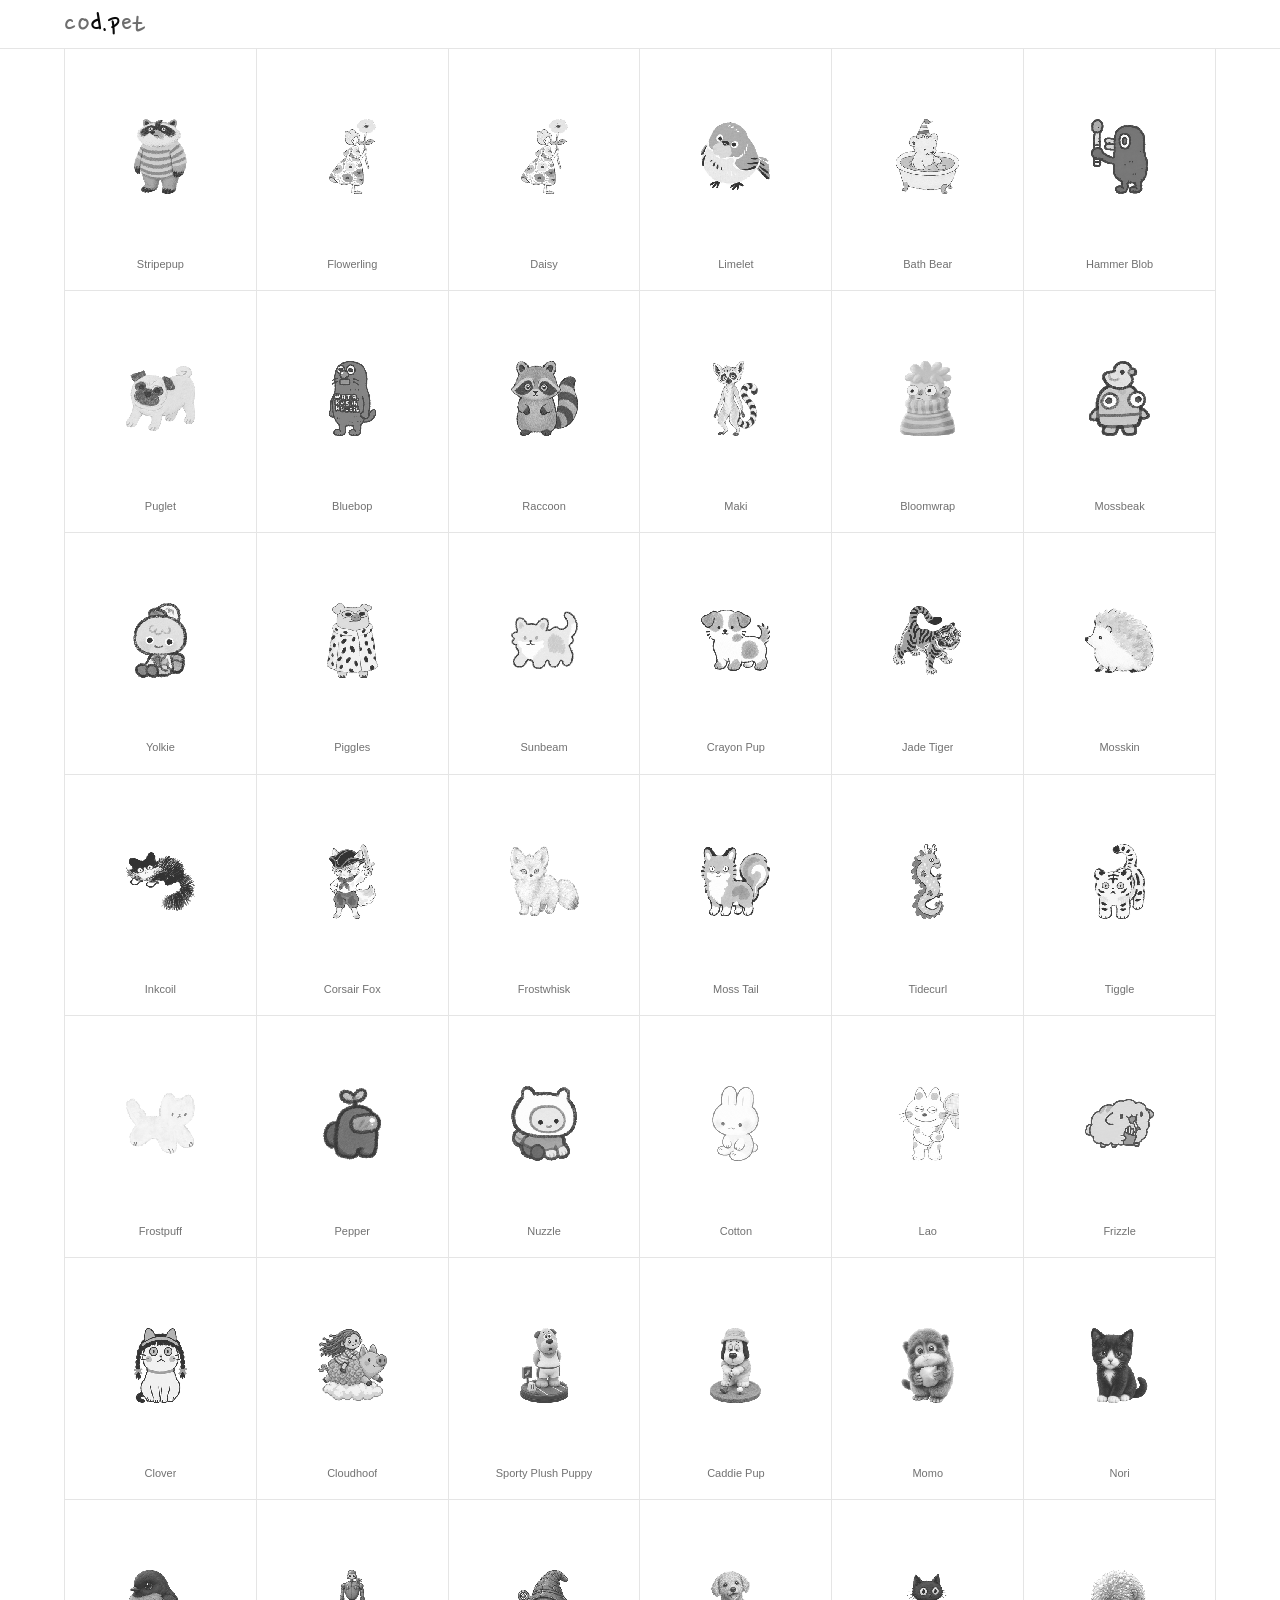
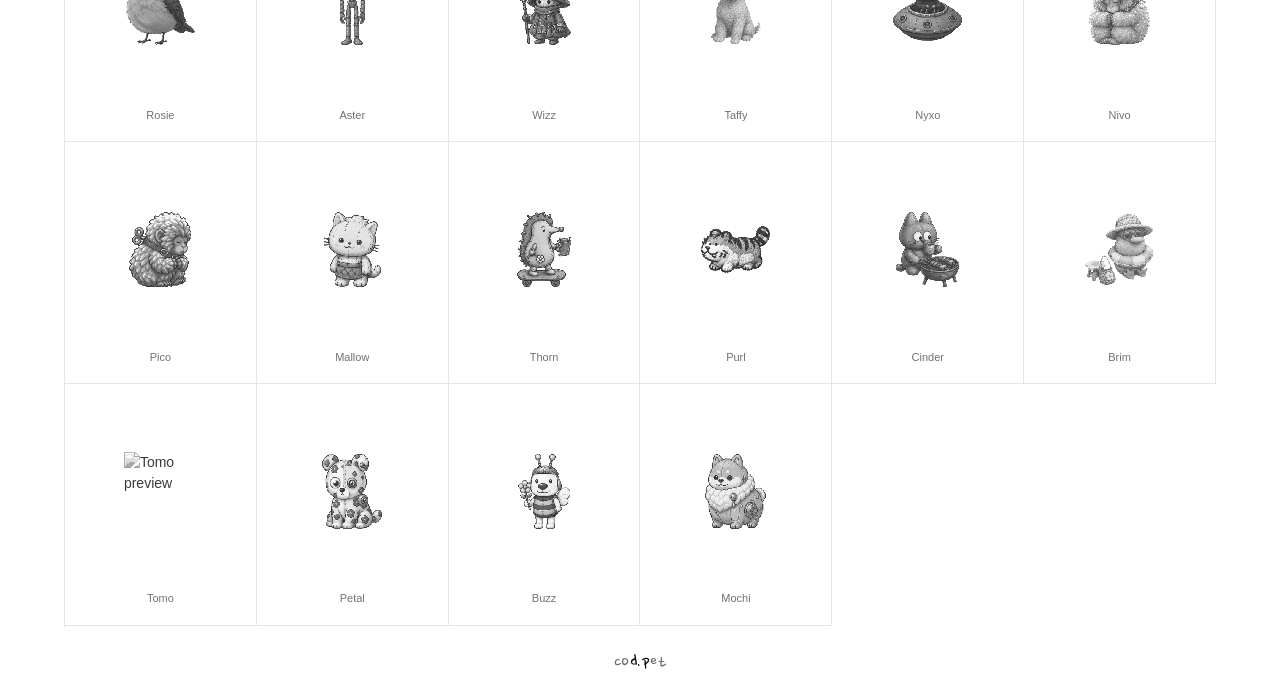
==== commit 1c000ee7: "Publish latest pets" ====
--- a/index.html
+++ b/index.html
@@ -201,7 +201,7 @@
         </div>
       </div>
     </div>
-    <script>const INLINED_PETS = [{"slug":"bluebop","folder":"pets/bluebop","id":"bluebop","displayName":"Bluebop","description":"A hand-drawn blue long-bodied monster with a comic red mouth, cream eye patches, a yellow-on-black chest patch, and a curled tail.","spritesheetPath":"spritesheet.webp","petJsonPath":"pets/bluebop/pet.json","spritesheetFile":"pets/bluebop/spritesheet.webp","stateNames":[],"stateCount":0,"atlas":{"columns":8,"rows":11,"frameWidth":192,"frameHeight":208,"sheetWidth":1536,"sheetHeight":2288},"previewRows":[{"key":"idle","label":"Idle","rowIndex":0,"frames":6,"durationMs":1100,"semantic":null,"notes":""},{"key":"running-right","label":"Run Right","rowIndex":1,"frames":8,"durationMs":980,"semantic":null,"notes":""},{"key":"running-left","label":"Run Left","rowIndex":2,"frames":8,"durationMs":980,"semantic":null,"notes":""},{"key":"waving","label":"Waving","rowIndex":3,"frames":4,"durationMs":840,"semantic":null,"notes":""},{"key":"jumping","label":"Jumping","rowIndex":4,"frames":5,"durationMs":900,"semantic":null,"notes":""},{"key":"failed","label":"Failed","rowIndex":5,"frames":8,"durationMs":1120,"semantic":null,"notes":""},{"key":"waiting","label":"Waiting","rowIndex":6,"frames":6,"durationMs":1260,"semantic":null,"notes":""},{"key":"running","label":"Running","rowIndex":7,"frames":6,"durationMs":960,"semantic":null,"notes":""},{"key":"review","label":"Review","rowIndex":8,"frames":6,"durationMs":1080,"semantic":null,"notes":""}],"defaultPreviewRow":"idle"},{"slug":"raccoon","folder":"pets/raccoon","id":"raccoon","displayName":"Raccoon","description":"A small, round hand-drawn raccoon with ink-textured markings, bright blue eyes, and a ringed tail.","spritesheetPath":"spritesheet.webp","petJsonPath":"pets/raccoon/pet.json","spritesheetFile":"pets/raccoon/spritesheet.webp","stateNames":[],"stateCount":0,"atlas":{"columns":8,"rows":11,"frameWidth":192,"frameHeight":208,"sheetWidth":1536,"sheetHeight":2288},"previewRows":[{"key":"idle","label":"Idle","rowIndex":0,"frames":6,"durationMs":1100,"semantic":null,"notes":""},{"key":"running-right","label":"Run Right","rowIndex":1,"frames":8,"durationMs":980,"semantic":null,"notes":""},{"key":"running-left","label":"Run Left","rowIndex":2,"frames":8,"durationMs":980,"semantic":null,"notes":""},{"key":"waving","label":"Waving","rowIndex":3,"frames":4,"durationMs":840,"semantic":null,"notes":""},{"key":"jumping","label":"Jumping","rowIndex":4,"frames":5,"durationMs":900,"semantic":null,"notes":""},{"key":"failed","label":"Failed","rowIndex":5,"frames":8,"durationMs":1120,"semantic":null,"notes":""},{"key":"waiting","label":"Waiting","rowIndex":6,"frames":6,"durationMs":1260,"semantic":null,"notes":""},{"key":"running","label":"Running","rowIndex":7,"frames":6,"durationMs":960,"semantic":null,"notes":""},{"key":"review","label":"Review","rowIndex":8,"frames":6,"durationMs":1080,"semantic":null,"notes":""}],"defaultPreviewRow":"idle"},{"slug":"maki","folder":"pets/maki","id":"maki","displayName":"Maki","description":"A playful hand-inked ring-tailed lemur with sky-blue eyes and a sweeping striped tail.","spritesheetPath":"spritesheet.webp","petJsonPath":"pets/maki/pet.json","spritesheetFile":"pets/maki/spritesheet.webp","stateNames":[],"stateCount":0,"atlas":{"columns":8,"rows":11,"frameWidth":192,"frameHeight":208,"sheetWidth":1536,"sheetHeight":2288},"previewRows":[{"key":"idle","label":"Idle","rowIndex":0,"frames":6,"durationMs":1100,"semantic":null,"notes":""},{"key":"running-right","label":"Run Right","rowIndex":1,"frames":8,"durationMs":980,"semantic":null,"notes":""},{"key":"running-left","label":"Run Left","rowIndex":2,"frames":8,"durationMs":980,"semantic":null,"notes":""},{"key":"waving","label":"Waving","rowIndex":3,"frames":4,"durationMs":840,"semantic":null,"notes":""},{"key":"jumping","label":"Jumping","rowIndex":4,"frames":5,"durationMs":900,"semantic":null,"notes":""},{"key":"failed","label":"Failed","rowIndex":5,"frames":8,"durationMs":1120,"semantic":null,"notes":""},{"key":"waiting","label":"Waiting","rowIndex":6,"frames":6,"durationMs":1260,"semantic":null,"notes":""},{"key":"running","label":"Running","rowIndex":7,"frames":6,"durationMs":960,"semantic":null,"notes":""},{"key":"review","label":"Review","rowIndex":8,"frames":6,"durationMs":1080,"semantic":null,"notes":""}],"defaultPreviewRow":"idle"},{"slug":"bloomwrap","folder":"pets/bloomwrap","id":"bloomwrap","displayName":"Bloomwrap","description":"A wide-eyed pink flower-haired mascot wrapped in a blue-and-yellow striped scarf.","spritesheetPath":"spritesheet.webp","petJsonPath":"pets/bloomwrap/pet.json","spritesheetFile":"pets/bloomwrap/spritesheet.webp","stateNames":[],"stateCount":0,"atlas":{"columns":8,"rows":11,"frameWidth":192,"frameHeight":208,"sheetWidth":1536,"sheetHeight":2288},"previewRows":[{"key":"idle","label":"Idle","rowIndex":0,"frames":6,"durationMs":1100,"semantic":null,"notes":""},{"key":"running-right","label":"Run Right","rowIndex":1,"frames":8,"durationMs":980,"semantic":null,"notes":""},{"key":"running-left","label":"Run Left","rowIndex":2,"frames":8,"durationMs":980,"semantic":null,"notes":""},{"key":"waving","label":"Waving","rowIndex":3,"frames":4,"durationMs":840,"semantic":null,"notes":""},{"key":"jumping","label":"Jumping","rowIndex":4,"frames":5,"durationMs":900,"semantic":null,"notes":""},{"key":"failed","label":"Failed","rowIndex":5,"frames":8,"durationMs":1120,"semantic":null,"notes":""},{"key":"waiting","label":"Waiting","rowIndex":6,"frames":6,"durationMs":1260,"semantic":null,"notes":""},{"key":"running","label":"Running","rowIndex":7,"frames":6,"durationMs":960,"semantic":null,"notes":""},{"key":"review","label":"Review","rowIndex":8,"frames":6,"durationMs":1080,"semantic":null,"notes":""}],"defaultPreviewRow":"idle"},{"slug":"mossbeak","folder":"pets/mossbeak","id":"mossbeak","displayName":"Mossbeak","description":"A hand-drawn green shell-bodied chick-dragon mascot with a yellow bird head, orange beak, mismatched large eyes, short feet, and side fins.","spritesheetPath":"spritesheet.webp","petJsonPath":"pets/mossbeak/pet.json","spritesheetFile":"pets/mossbeak/spritesheet.webp","stateNames":[],"stateCount":0,"atlas":{"columns":8,"rows":11,"frameWidth":192,"frameHeight":208,"sheetWidth":1536,"sheetHeight":2288},"previewRows":[{"key":"idle","label":"Idle","rowIndex":0,"frames":6,"durationMs":1100,"semantic":null,"notes":""},{"key":"running-right","label":"Run Right","rowIndex":1,"frames":8,"durationMs":980,"semantic":null,"notes":""},{"key":"running-left","label":"Run Left","rowIndex":2,"frames":8,"durationMs":980,"semantic":null,"notes":""},{"key":"waving","label":"Waving","rowIndex":3,"frames":4,"durationMs":840,"semantic":null,"notes":""},{"key":"jumping","label":"Jumping","rowIndex":4,"frames":5,"durationMs":900,"semantic":null,"notes":""},{"key":"failed","label":"Failed","rowIndex":5,"frames":8,"durationMs":1120,"semantic":null,"notes":""},{"key":"waiting","label":"Waiting","rowIndex":6,"frames":6,"durationMs":1260,"semantic":null,"notes":""},{"key":"running","label":"Running","rowIndex":7,"frames":6,"durationMs":960,"semantic":null,"notes":""},{"key":"review","label":"Review","rowIndex":8,"frames":6,"durationMs":1080,"semantic":null,"notes":""}],"defaultPreviewRow":"idle"},{"slug":"yolkie","folder":"pets/yolkie","id":"yolkie","displayName":"Yolkie","description":"A cheerful yellow crayon-textured pet with a looped crown, teal chest accent, brown lower forms and expressive directional eyes.","spritesheetPath":"spritesheet.webp","petJsonPath":"pets/yolkie/pet.json","spritesheetFile":"pets/yolkie/spritesheet.webp","stateNames":[],"stateCount":0,"atlas":{"columns":8,"rows":11,"frameWidth":192,"frameHeight":208,"sheetWidth":1536,"sheetHeight":2288},"previewRows":[{"key":"idle","label":"Idle","rowIndex":0,"frames":6,"durationMs":1100,"semantic":null,"notes":""},{"key":"running-right","label":"Run Right","rowIndex":1,"frames":8,"durationMs":980,"semantic":null,"notes":""},{"key":"running-left","label":"Run Left","rowIndex":2,"frames":8,"durationMs":980,"semantic":null,"notes":""},{"key":"waving","label":"Waving","rowIndex":3,"frames":4,"durationMs":840,"semantic":null,"notes":""},{"key":"jumping","label":"Jumping","rowIndex":4,"frames":5,"durationMs":900,"semantic":null,"notes":""},{"key":"failed","label":"Failed","rowIndex":5,"frames":8,"durationMs":1120,"semantic":null,"notes":""},{"key":"waiting","label":"Waiting","rowIndex":6,"frames":6,"durationMs":1260,"semantic":null,"notes":""},{"key":"running","label":"Running","rowIndex":7,"frames":6,"durationMs":960,"semantic":null,"notes":""},{"key":"review","label":"Review","rowIndex":8,"frames":6,"durationMs":1080,"semantic":null,"notes":""}],"defaultPreviewRow":"idle"},{"slug":"piggles","folder":"pets/piggles","id":"piggles","displayName":"Piggles","description":"A hand-drawn pink pig wearing yellow sunglasses and a cream black-spotted coat.","spritesheetPath":"spritesheet.webp","petJsonPath":"pets/piggles/pet.json","spritesheetFile":"pets/piggles/spritesheet.webp","stateNames":[],"stateCount":0,"atlas":{"columns":8,"rows":11,"frameWidth":192,"frameHeight":208,"sheetWidth":1536,"sheetHeight":2288},"previewRows":[{"key":"idle","label":"Idle","rowIndex":0,"frames":6,"durationMs":1100,"semantic":null,"notes":""},{"key":"running-right","label":"Run Right","rowIndex":1,"frames":8,"durationMs":980,"semantic":null,"notes":""},{"key":"running-left","label":"Run Left","rowIndex":2,"frames":8,"durationMs":980,"semantic":null,"notes":""},{"key":"waving","label":"Waving","rowIndex":3,"frames":4,"durationMs":840,"semantic":null,"notes":""},{"key":"jumping","label":"Jumping","rowIndex":4,"frames":5,"durationMs":900,"semantic":null,"notes":""},{"key":"failed","label":"Failed","rowIndex":5,"frames":8,"durationMs":1120,"semantic":null,"notes":""},{"key":"waiting","label":"Waiting","rowIndex":6,"frames":6,"durationMs":1260,"semantic":null,"notes":""},{"key":"running","label":"Running","rowIndex":7,"frames":6,"durationMs":960,"semantic":null,"notes":""},{"key":"review","label":"Review","rowIndex":8,"frames":6,"durationMs":1080,"semantic":null,"notes":""}],"defaultPreviewRow":"idle"},{"slug":"sunbeam","folder":"pets/sunbeam","id":"sunbeam","displayName":"Sunbeam","description":"A soft yellow hand-drawn cat with a wavy silhouette and an upright curling tail.","spritesheetPath":"spritesheet.webp","petJsonPath":"pets/sunbeam/pet.json","spritesheetFile":"pets/sunbeam/spritesheet.webp","stateNames":[],"stateCount":0,"atlas":{"columns":8,"rows":11,"frameWidth":192,"frameHeight":208,"sheetWidth":1536,"sheetHeight":2288},"previewRows":[{"key":"idle","label":"Idle","rowIndex":0,"frames":6,"durationMs":1100,"semantic":null,"notes":""},{"key":"running-right","label":"Run Right","rowIndex":1,"frames":8,"durationMs":980,"semantic":null,"notes":""},{"key":"running-left","label":"Run Left","rowIndex":2,"frames":8,"durationMs":980,"semantic":null,"notes":""},{"key":"waving","label":"Waving","rowIndex":3,"frames":4,"durationMs":840,"semantic":null,"notes":""},{"key":"jumping","label":"Jumping","rowIndex":4,"frames":5,"durationMs":900,"semantic":null,"notes":""},{"key":"failed","label":"Failed","rowIndex":5,"frames":8,"durationMs":1120,"semantic":null,"notes":""},{"key":"waiting","label":"Waiting","rowIndex":6,"frames":6,"durationMs":1260,"semantic":null,"notes":""},{"key":"running","label":"Running","rowIndex":7,"frames":6,"durationMs":960,"semantic":null,"notes":""},{"key":"review","label":"Review","rowIndex":8,"frames":6,"durationMs":1080,"semantic":null,"notes":""}],"defaultPreviewRow":"idle"},{"slug":"crayon-pup","folder":"pets/crayon-pup","id":"crayon-pup","displayName":"Crayon Pup","description":"A warm hand-drawn orange-and-white puppy with soft crayon texture, a round patchy body, expressive tiny eyes, and a curled brush-like tail.","spritesheetPath":"spritesheet.webp","petJsonPath":"pets/crayon-pup/pet.json","spritesheetFile":"pets/crayon-pup/spritesheet.webp","stateNames":[],"stateCount":0,"atlas":{"columns":8,"rows":11,"frameWidth":192,"frameHeight":208,"sheetWidth":1536,"sheetHeight":2288},"previewRows":[{"key":"idle","label":"Idle","rowIndex":0,"frames":6,"durationMs":1100,"semantic":null,"notes":""},{"key":"running-right","label":"Run Right","rowIndex":1,"frames":8,"durationMs":980,"semantic":null,"notes":""},{"key":"running-left","label":"Run Left","rowIndex":2,"frames":8,"durationMs":980,"semantic":null,"notes":""},{"key":"waving","label":"Waving","rowIndex":3,"frames":4,"durationMs":840,"semantic":null,"notes":""},{"key":"jumping","label":"Jumping","rowIndex":4,"frames":5,"durationMs":900,"semantic":null,"notes":""},{"key":"failed","label":"Failed","rowIndex":5,"frames":8,"durationMs":1120,"semantic":null,"notes":""},{"key":"waiting","label":"Waiting","rowIndex":6,"frames":6,"durationMs":1260,"semantic":null,"notes":""},{"key":"running","label":"Running","rowIndex":7,"frames":6,"durationMs":960,"semantic":null,"notes":""},{"key":"review","label":"Review","rowIndex":8,"frames":6,"durationMs":1080,"semantic":null,"notes":""}],"defaultPreviewRow":"idle"},{"slug":"jade-tiger","folder":"pets/jade-tiger","id":"jade-tiger","displayName":"Jade Tiger","description":"A hand-drawn green tiger cat with black stripes, cream fur, orange accents, and an expressive curved tail.","spritesheetPath":"spritesheet.webp","petJsonPath":"pets/jade-tiger/pet.json","spritesheetFile":"pets/jade-tiger/spritesheet.webp","stateNames":[],"stateCount":0,"atlas":{"columns":8,"rows":11,"frameWidth":192,"frameHeight":208,"sheetWidth":1536,"sheetHeight":2288},"previewRows":[{"key":"idle","label":"Idle","rowIndex":0,"frames":6,"durationMs":1100,"semantic":null,"notes":""},{"key":"running-right","label":"Run Right","rowIndex":1,"frames":8,"durationMs":980,"semantic":null,"notes":""},{"key":"running-left","label":"Run Left","rowIndex":2,"frames":8,"durationMs":980,"semantic":null,"notes":""},{"key":"waving","label":"Waving","rowIndex":3,"frames":4,"durationMs":840,"semantic":null,"notes":""},{"key":"jumping","label":"Jumping","rowIndex":4,"frames":5,"durationMs":900,"semantic":null,"notes":""},{"key":"failed","label":"Failed","rowIndex":5,"frames":8,"durationMs":1120,"semantic":null,"notes":""},{"key":"waiting","label":"Waiting","rowIndex":6,"frames":6,"durationMs":1260,"semantic":null,"notes":""},{"key":"running","label":"Running","rowIndex":7,"frames":6,"durationMs":960,"semantic":null,"notes":""},{"key":"review","label":"Review","rowIndex":8,"frames":6,"durationMs":1080,"semantic":null,"notes":""}],"defaultPreviewRow":"idle"},{"slug":"mosskin","folder":"pets/mosskin","id":"mosskin","displayName":"Mosskin","description":"A gentle watercolor hedgehog with a pale green quilled back and a soft white face.","spritesheetPath":"spritesheet.webp","petJsonPath":"pets/mosskin/pet.json","spritesheetFile":"pets/mosskin/spritesheet.webp","stateNames":[],"stateCount":0,"atlas":{"columns":8,"rows":11,"frameWidth":192,"frameHeight":208,"sheetWidth":1536,"sheetHeight":2288},"previewRows":[{"key":"idle","label":"Idle","rowIndex":0,"frames":6,"durationMs":1100,"semantic":null,"notes":""},{"key":"running-right","label":"Run Right","rowIndex":1,"frames":8,"durationMs":980,"semantic":null,"notes":""},{"key":"running-left","label":"Run Left","rowIndex":2,"frames":8,"durationMs":980,"semantic":null,"notes":""},{"key":"waving","label":"Waving","rowIndex":3,"frames":4,"durationMs":840,"semantic":null,"notes":""},{"key":"jumping","label":"Jumping","rowIndex":4,"frames":5,"durationMs":900,"semantic":null,"notes":""},{"key":"failed","label":"Failed","rowIndex":5,"frames":8,"durationMs":1120,"semantic":null,"notes":""},{"key":"waiting","label":"Waiting","rowIndex":6,"frames":6,"durationMs":1260,"semantic":null,"notes":""},{"key":"running","label":"Running","rowIndex":7,"frames":6,"durationMs":960,"semantic":null,"notes":""},{"key":"review","label":"Review","rowIndex":8,"frames":6,"durationMs":1080,"semantic":null,"notes":""}],"defaultPreviewRow":"idle"},{"slug":"inkcoil","folder":"pets/inkcoil","id":"inkcoil","displayName":"Inkcoil","description":"A hand-drawn black ink caterpillar-cat with two small curved feet, a pale face, orange mouth, and a long bristled body curling to the right.","spritesheetPath":"spritesheet.webp","petJsonPath":"pets/inkcoil/pet.json","spritesheetFile":"pets/inkcoil/spritesheet.webp","stateNames":[],"stateCount":0,"atlas":{"columns":8,"rows":11,"frameWidth":192,"frameHeight":208,"sheetWidth":1536,"sheetHeight":2288},"previewRows":[{"key":"idle","label":"Idle","rowIndex":0,"frames":6,"durationMs":1100,"semantic":null,"notes":""},{"key":"running-right","label":"Run Right","rowIndex":1,"frames":8,"durationMs":980,"semantic":null,"notes":""},{"key":"running-left","label":"Run Left","rowIndex":2,"frames":8,"durationMs":980,"semantic":null,"notes":""},{"key":"waving","label":"Waving","rowIndex":3,"frames":4,"durationMs":840,"semantic":null,"notes":""},{"key":"jumping","label":"Jumping","rowIndex":4,"frames":5,"durationMs":900,"semantic":null,"notes":""},{"key":"failed","label":"Failed","rowIndex":5,"frames":8,"durationMs":1120,"semantic":null,"notes":""},{"key":"waiting","label":"Waiting","rowIndex":6,"frames":6,"durationMs":1260,"semantic":null,"notes":""},{"key":"running","label":"Running","rowIndex":7,"frames":6,"durationMs":960,"semantic":null,"notes":""},{"key":"review","label":"Review","rowIndex":8,"frames":6,"durationMs":1080,"semantic":null,"notes":""}],"defaultPreviewRow":"idle"},{"slug":"corsair-fox","folder":"pets/corsair-fox","id":"corsair-fox","displayName":"Corsair Fox","description":"A hand-painted pirate fox who carries a wooden cutlass and keeps watch with a bright golden tail tip.","spritesheetPath":"spritesheet.webp","petJsonPath":"pets/corsair-fox/pet.json","spritesheetFile":"pets/corsair-fox/spritesheet.webp","stateNames":[],"stateCount":0,"atlas":{"columns":8,"rows":11,"frameWidth":192,"frameHeight":208,"sheetWidth":1536,"sheetHeight":2288},"previewRows":[{"key":"idle","label":"Idle","rowIndex":0,"frames":6,"durationMs":1100,"semantic":null,"notes":""},{"key":"running-right","label":"Run Right","rowIndex":1,"frames":8,"durationMs":980,"semantic":null,"notes":""},{"key":"running-left","label":"Run Left","rowIndex":2,"frames":8,"durationMs":980,"semantic":null,"notes":""},{"key":"waving","label":"Waving","rowIndex":3,"frames":4,"durationMs":840,"semantic":null,"notes":""},{"key":"jumping","label":"Jumping","rowIndex":4,"frames":5,"durationMs":900,"semantic":null,"notes":""},{"key":"failed","label":"Failed","rowIndex":5,"frames":8,"durationMs":1120,"semantic":null,"notes":""},{"key":"waiting","label":"Waiting","rowIndex":6,"frames":6,"durationMs":1260,"semantic":null,"notes":""},{"key":"running","label":"Running","rowIndex":7,"frames":6,"durationMs":960,"semantic":null,"notes":""},{"key":"review","label":"Review","rowIndex":8,"frames":6,"durationMs":1080,"semantic":null,"notes":""}],"defaultPreviewRow":"idle"},{"slug":"frostwhisk","folder":"pets/frostwhisk","id":"frostwhisk","displayName":"Frostwhisk","description":"A pale watercolor snow-cat companion with yellow eyes, soft blue shading, pointed ears, short paws, and a broad fluffy tail.","spritesheetPath":"spritesheet.webp","petJsonPath":"pets/frostwhisk/pet.json","spritesheetFile":"pets/frostwhisk/spritesheet.webp","stateNames":[],"stateCount":0,"atlas":{"columns":8,"rows":11,"frameWidth":192,"frameHeight":208,"sheetWidth":1536,"sheetHeight":2288},"previewRows":[{"key":"idle","label":"Idle","rowIndex":0,"frames":6,"durationMs":1100,"semantic":null,"notes":""},{"key":"running-right","label":"Run Right","rowIndex":1,"frames":8,"durationMs":980,"semantic":null,"notes":""},{"key":"running-left","label":"Run Left","rowIndex":2,"frames":8,"durationMs":980,"semantic":null,"notes":""},{"key":"waving","label":"Waving","rowIndex":3,"frames":4,"durationMs":840,"semantic":null,"notes":""},{"key":"jumping","label":"Jumping","rowIndex":4,"frames":5,"durationMs":900,"semantic":null,"notes":""},{"key":"failed","label":"Failed","rowIndex":5,"frames":8,"durationMs":1120,"semantic":null,"notes":""},{"key":"waiting","label":"Waiting","rowIndex":6,"frames":6,"durationMs":1260,"semantic":null,"notes":""},{"key":"running","label":"Running","rowIndex":7,"frames":6,"durationMs":960,"semantic":null,"notes":""},{"key":"review","label":"Review","rowIndex":8,"frames":6,"durationMs":1080,"semantic":null,"notes":""}],"defaultPreviewRow":"idle"},{"slug":"moss-tail","folder":"pets/moss-tail","id":"moss-tail","displayName":"Moss Tail","description":"A hand-painted moss-green fox-squirrel companion with a huge curled tail, cream chest, alert eyes, black ink contours, and a warm orange nose.","spritesheetPath":"spritesheet.webp","petJsonPath":"pets/moss-tail/pet.json","spritesheetFile":"pets/moss-tail/spritesheet.webp","stateNames":["curious","failed","happy","idle","jump","sleep","walk","working"],"stateCount":8,"atlas":{"columns":8,"rows":11,"frameWidth":192,"frameHeight":208,"sheetWidth":1536,"sheetHeight":2288},"previewRows":[{"key":"idle","label":"Idle","rowIndex":0,"frames":6,"durationMs":1100,"semantic":"idle","notes":"Calm breathing and blink with a settled tail."},{"key":"running-right","label":"Run Right","rowIndex":1,"frames":8,"durationMs":980,"semantic":"walk-right","notes":""},{"key":"running-left","label":"Run Left","rowIndex":2,"frames":8,"durationMs":980,"semantic":"walk-left","notes":""},{"key":"waving","label":"Waving","rowIndex":3,"frames":4,"durationMs":840,"semantic":"happy","notes":"Small paw-only greeting."},{"key":"jumping","label":"Jumping","rowIndex":4,"frames":5,"durationMs":900,"semantic":"jump","notes":"Connected vertical playful jump without effects."},{"key":"failed","label":"Failed","rowIndex":5,"frames":8,"durationMs":1120,"semantic":"failed","notes":"Gentle slump and recovery."},{"key":"waiting","label":"Waiting","rowIndex":6,"frames":6,"durationMs":1260,"semantic":"waiting-for-input","notes":""},{"key":"running","label":"Running","rowIndex":7,"frames":6,"durationMs":960,"semantic":"working","notes":"Focused in-place task processing."},{"key":"review","label":"Review","rowIndex":8,"frames":6,"durationMs":1080,"semantic":"review","notes":""}],"defaultPreviewRow":"idle"},{"slug":"tidecurl","folder":"pets/tidecurl","id":"tidecurl","displayName":"Tidecurl","description":"A hand-painted blue seahorse pet with an orange snout, curled tail, yellow ringed eye, and deep blue dorsal fin.","spritesheetPath":"spritesheet.webp","petJsonPath":"pets/tidecurl/pet.json","spritesheetFile":"pets/tidecurl/spritesheet.webp","stateNames":[],"stateCount":0,"atlas":{"columns":8,"rows":11,"frameWidth":192,"frameHeight":208,"sheetWidth":1536,"sheetHeight":2288},"previewRows":[{"key":"idle","label":"Idle","rowIndex":0,"frames":6,"durationMs":1100,"semantic":null,"notes":""},{"key":"running-right","label":"Run Right","rowIndex":1,"frames":8,"durationMs":980,"semantic":null,"notes":""},{"key":"running-left","label":"Run Left","rowIndex":2,"frames":8,"durationMs":980,"semantic":null,"notes":""},{"key":"waving","label":"Waving","rowIndex":3,"frames":4,"durationMs":840,"semantic":null,"notes":""},{"key":"jumping","label":"Jumping","rowIndex":4,"frames":5,"durationMs":900,"semantic":null,"notes":""},{"key":"failed","label":"Failed","rowIndex":5,"frames":8,"durationMs":1120,"semantic":null,"notes":""},{"key":"waiting","label":"Waiting","rowIndex":6,"frames":6,"durationMs":1260,"semantic":null,"notes":""},{"key":"running","label":"Running","rowIndex":7,"frames":6,"durationMs":960,"semantic":null,"notes":""},{"key":"review","label":"Review","rowIndex":8,"frames":6,"durationMs":1080,"semantic":null,"notes":""}],"defaultPreviewRow":"idle"},{"slug":"tiggle","folder":"pets/tiggle","id":"tiggle","displayName":"Tiggle","description":"A round hand-drawn cream tiger cub with pale blue eyes, bold black stripes, short legs, and a curled upright tail.","spritesheetPath":"spritesheet.webp","petJsonPath":"pets/tiggle/pet.json","spritesheetFile":"pets/tiggle/spritesheet.webp","stateNames":[],"stateCount":0,"atlas":{"columns":8,"rows":11,"frameWidth":192,"frameHeight":208,"sheetWidth":1536,"sheetHeight":2288},"previewRows":[{"key":"idle","label":"Idle","rowIndex":0,"frames":6,"durationMs":1100,"semantic":null,"notes":""},{"key":"running-right","label":"Run Right","rowIndex":1,"frames":8,"durationMs":980,"semantic":null,"notes":""},{"key":"running-left","label":"Run Left","rowIndex":2,"frames":8,"durationMs":980,"semantic":null,"notes":""},{"key":"waving","label":"Waving","rowIndex":3,"frames":4,"durationMs":840,"semantic":null,"notes":""},{"key":"jumping","label":"Jumping","rowIndex":4,"frames":5,"durationMs":900,"semantic":null,"notes":""},{"key":"failed","label":"Failed","rowIndex":5,"frames":8,"durationMs":1120,"semantic":null,"notes":""},{"key":"waiting","label":"Waiting","rowIndex":6,"frames":6,"durationMs":1260,"semantic":null,"notes":""},{"key":"running","label":"Running","rowIndex":7,"frames":6,"durationMs":960,"semantic":null,"notes":""},{"key":"review","label":"Review","rowIndex":8,"frames":6,"durationMs":1080,"semantic":null,"notes":""}],"defaultPreviewRow":"idle"},{"slug":"frostpuff","folder":"pets/frostpuff","id":"frostpuff","displayName":"Frostpuff","description":"A soft ice-blue fluffy four-legged companion with tiny warm coral facial marks and a gentle curious presence.","spritesheetPath":"spritesheet.webp","petJsonPath":"pets/frostpuff/pet.json","spritesheetFile":"pets/frostpuff/spritesheet.webp","stateNames":[],"stateCount":0,"atlas":{"columns":8,"rows":11,"frameWidth":192,"frameHeight":208,"sheetWidth":1536,"sheetHeight":2288},"previewRows":[{"key":"idle","label":"Idle","rowIndex":0,"frames":6,"durationMs":1100,"semantic":"idle-blink","notes":""},{"key":"running-right","label":"Run Right","rowIndex":1,"frames":8,"durationMs":980,"semantic":"walk-right","notes":""},{"key":"running-left","label":"Run Left","rowIndex":2,"frames":8,"durationMs":980,"semantic":"walk-left-mirrored-approved","notes":""},{"key":"waving","label":"Waving","rowIndex":3,"frames":4,"durationMs":840,"semantic":"greeting","notes":""},{"key":"jumping","label":"Jumping","rowIndex":4,"frames":5,"durationMs":900,"semantic":"jump","notes":""},{"key":"failed","label":"Failed","rowIndex":5,"frames":8,"durationMs":1120,"semantic":"deflated-reaction","notes":""},{"key":"waiting","label":"Waiting","rowIndex":6,"frames":6,"durationMs":1260,"semantic":"needs-input","notes":""},{"key":"running","label":"Running","rowIndex":7,"frames":6,"durationMs":960,"semantic":"active-processing","notes":""},{"key":"review","label":"Review","rowIndex":8,"frames":6,"durationMs":1080,"semantic":"focused-review","notes":""}],"defaultPreviewRow":"idle"},{"slug":"pepper","folder":"pets/pepper","id":"pepper","displayName":"Pepper","description":"A compact hand-drawn red pepper companion with an attached green leafy crown and a shy spicy personality.","spritesheetPath":"spritesheet.webp","petJsonPath":"pets/pepper/pet.json","spritesheetFile":"pets/pepper/spritesheet.webp","stateNames":[],"stateCount":0,"atlas":{"columns":8,"rows":11,"frameWidth":192,"frameHeight":208,"sheetWidth":1536,"sheetHeight":2288},"previewRows":[{"key":"idle","label":"Idle","rowIndex":0,"frames":6,"durationMs":1100,"semantic":null,"notes":""},{"key":"running-right","label":"Run Right","rowIndex":1,"frames":8,"durationMs":980,"semantic":null,"notes":""},{"key":"running-left","label":"Run Left","rowIndex":2,"frames":8,"durationMs":980,"semantic":null,"notes":""},{"key":"waving","label":"Waving","rowIndex":3,"frames":4,"durationMs":840,"semantic":null,"notes":""},{"key":"jumping","label":"Jumping","rowIndex":4,"frames":5,"durationMs":900,"semantic":null,"notes":""},{"key":"failed","label":"Failed","rowIndex":5,"frames":8,"durationMs":1120,"semantic":null,"notes":""},{"key":"waiting","label":"Waiting","rowIndex":6,"frames":6,"durationMs":1260,"semantic":null,"notes":""},{"key":"running","label":"Running","rowIndex":7,"frames":6,"durationMs":960,"semantic":null,"notes":""},{"key":"review","label":"Review","rowIndex":8,"frames":6,"durationMs":1080,"semantic":null,"notes":""}],"defaultPreviewRow":"idle"},{"slug":"nuzzle","folder":"pets/nuzzle","id":"nuzzle","displayName":"Nuzzle","description":"A compact cream-white hand-drawn plush-like pet with dark brown outline, blue lower wrap, green side attachment, blue-gray front piece, and peach paws.","spritesheetPath":"spritesheet.webp","petJsonPath":"pets/nuzzle/pet.json","spritesheetFile":"pets/nuzzle/spritesheet.webp","stateNames":[],"stateCount":0,"atlas":{"columns":8,"rows":11,"frameWidth":192,"frameHeight":208,"sheetWidth":1536,"sheetHeight":2288},"previewRows":[{"key":"idle","label":"Idle","rowIndex":0,"frames":6,"durationMs":1100,"semantic":null,"notes":""},{"key":"running-right","label":"Run Right","rowIndex":1,"frames":8,"durationMs":980,"semantic":null,"notes":""},{"key":"running-left","label":"Run Left","rowIndex":2,"frames":8,"durationMs":980,"semantic":null,"notes":""},{"key":"waving","label":"Waving","rowIndex":3,"frames":4,"durationMs":840,"semantic":null,"notes":""},{"key":"jumping","label":"Jumping","rowIndex":4,"frames":5,"durationMs":900,"semantic":null,"notes":""},{"key":"failed","label":"Failed","rowIndex":5,"frames":8,"durationMs":1120,"semantic":null,"notes":""},{"key":"waiting","label":"Waiting","rowIndex":6,"frames":6,"durationMs":1260,"semantic":null,"notes":""},{"key":"running","label":"Running","rowIndex":7,"frames":6,"durationMs":960,"semantic":null,"notes":""},{"key":"review","label":"Review","rowIndex":8,"frames":6,"durationMs":1080,"semantic":null,"notes":""}],"defaultPreviewRow":"idle"},{"slug":"cotton","folder":"pets/cotton","id":"cotton","displayName":"Cotton","description":"A tiny gentle white rabbit with long pink-lined ears and a soft hand-drawn look.","spritesheetPath":"spritesheet.webp","petJsonPath":"pets/cotton/pet.json","spritesheetFile":"pets/cotton/spritesheet.webp","stateNames":[],"stateCount":0,"atlas":{"columns":8,"rows":11,"frameWidth":192,"frameHeight":208,"sheetWidth":1536,"sheetHeight":2288},"previewRows":[{"key":"idle","label":"Idle","rowIndex":0,"frames":6,"durationMs":1100,"semantic":null,"notes":""},{"key":"running-right","label":"Run Right","rowIndex":1,"frames":8,"durationMs":980,"semantic":null,"notes":""},{"key":"running-left","label":"Run Left","rowIndex":2,"frames":8,"durationMs":980,"semantic":null,"notes":""},{"key":"waving","label":"Waving","rowIndex":3,"frames":4,"durationMs":840,"semantic":null,"notes":""},{"key":"jumping","label":"Jumping","rowIndex":4,"frames":5,"durationMs":900,"semantic":null,"notes":""},{"key":"failed","label":"Failed","rowIndex":5,"frames":8,"durationMs":1120,"semantic":null,"notes":""},{"key":"waiting","label":"Waiting","rowIndex":6,"frames":6,"durationMs":1260,"semantic":null,"notes":""},{"key":"running","label":"Running","rowIndex":7,"frames":6,"durationMs":960,"semantic":null,"notes":""},{"key":"review","label":"Review","rowIndex":8,"frames":6,"durationMs":1080,"semantic":null,"notes":""}],"defaultPreviewRow":"idle"},{"slug":"lao","folder":"pets/lao","id":"lao","displayName":"Lao","description":"A white cat-rabbit hybrid childlike mascot with a round face, triangular ears, half-closed oval eyes, tiny black nose, smiling mouth, pale-blue spots, and a connected golden fishing net.","spritesheetPath":"spritesheet.webp","petJsonPath":"pets/lao/pet.json","spritesheetFile":"pets/lao/spritesheet.webp","stateNames":[],"stateCount":0,"atlas":{"columns":8,"rows":11,"frameWidth":192,"frameHeight":208,"sheetWidth":1536,"sheetHeight":2288},"previewRows":[{"key":"idle","label":"Idle","rowIndex":0,"frames":6,"durationMs":1100,"semantic":null,"notes":""},{"key":"running-right","label":"Run Right","rowIndex":1,"frames":8,"durationMs":980,"semantic":null,"notes":""},{"key":"running-left","label":"Run Left","rowIndex":2,"frames":8,"durationMs":980,"semantic":null,"notes":""},{"key":"waving","label":"Waving","rowIndex":3,"frames":4,"durationMs":840,"semantic":null,"notes":""},{"key":"jumping","label":"Jumping","rowIndex":4,"frames":5,"durationMs":900,"semantic":null,"notes":""},{"key":"failed","label":"Failed","rowIndex":5,"frames":8,"durationMs":1120,"semantic":null,"notes":""},{"key":"waiting","label":"Waiting","rowIndex":6,"frames":6,"durationMs":1260,"semantic":null,"notes":""},{"key":"running","label":"Running","rowIndex":7,"frames":6,"durationMs":960,"semantic":null,"notes":""},{"key":"review","label":"Review","rowIndex":8,"frames":6,"durationMs":1080,"semantic":null,"notes":""}],"defaultPreviewRow":"idle"},{"slug":"frizzle","folder":"pets/frizzle","id":"frizzle","displayName":"Frizzle","description":"A tiny fluffy pink sheep happily eating fries from a red carton.","spritesheetPath":"spritesheet.webp","petJsonPath":"pets/frizzle/pet.json","spritesheetFile":"pets/frizzle/spritesheet.webp","stateNames":[],"stateCount":0,"atlas":{"columns":8,"rows":11,"frameWidth":192,"frameHeight":208,"sheetWidth":1536,"sheetHeight":2288},"previewRows":[{"key":"idle","label":"Idle","rowIndex":0,"frames":6,"durationMs":1100,"semantic":null,"notes":""},{"key":"running-right","label":"Run Right","rowIndex":1,"frames":8,"durationMs":980,"semantic":null,"notes":""},{"key":"running-left","label":"Run Left","rowIndex":2,"frames":8,"durationMs":980,"semantic":null,"notes":""},{"key":"waving","label":"Waving","rowIndex":3,"frames":4,"durationMs":840,"semantic":null,"notes":""},{"key":"jumping","label":"Jumping","rowIndex":4,"frames":5,"durationMs":900,"semantic":null,"notes":""},{"key":"failed","label":"Failed","rowIndex":5,"frames":8,"durationMs":1120,"semantic":null,"notes":""},{"key":"waiting","label":"Waiting","rowIndex":6,"frames":6,"durationMs":1260,"semantic":null,"notes":""},{"key":"running","label":"Running","rowIndex":7,"frames":6,"durationMs":960,"semantic":null,"notes":""},{"key":"review","label":"Review","rowIndex":8,"frames":6,"durationMs":1080,"semantic":null,"notes":""}],"defaultPreviewRow":"idle"},{"slug":"clover","folder":"pets/clover","id":"clover","displayName":"Clover","description":"A hand-drawn black-and-white cat with a green hat, orange ribbons, and bright amber eyes.","spritesheetPath":"spritesheet.webp","petJsonPath":"pets/clover/pet.json","spritesheetFile":"pets/clover/spritesheet.webp","stateNames":[],"stateCount":0,"atlas":{"columns":8,"rows":11,"frameWidth":192,"frameHeight":208,"sheetWidth":1536,"sheetHeight":2288},"previewRows":[{"key":"idle","label":"Idle","rowIndex":0,"frames":6,"durationMs":1100,"semantic":null,"notes":""},{"key":"running-right","label":"Run Right","rowIndex":1,"frames":8,"durationMs":980,"semantic":null,"notes":""},{"key":"running-left","label":"Run Left","rowIndex":2,"frames":8,"durationMs":980,"semantic":null,"notes":""},{"key":"waving","label":"Waving","rowIndex":3,"frames":4,"durationMs":840,"semantic":null,"notes":""},{"key":"jumping","label":"Jumping","rowIndex":4,"frames":5,"durationMs":900,"semantic":null,"notes":""},{"key":"failed","label":"Failed","rowIndex":5,"frames":8,"durationMs":1120,"semantic":null,"notes":""},{"key":"waiting","label":"Waiting","rowIndex":6,"frames":6,"durationMs":1260,"semantic":null,"notes":""},{"key":"running","label":"Running","rowIndex":7,"frames":6,"durationMs":960,"semantic":null,"notes":""},{"key":"review","label":"Review","rowIndex":8,"frames":6,"durationMs":1080,"semantic":null,"notes":""}],"defaultPreviewRow":"idle"},{"slug":"cloudhoof","folder":"pets/cloudhoof","id":"cloudhoof","displayName":"Cloudhoof","description":"A cloud-touching flying pig carrying a smiling girl in a blue-white striped dress.","spritesheetPath":"spritesheet.webp","petJsonPath":"pets/cloudhoof/pet.json","spritesheetFile":"pets/cloudhoof/spritesheet.webp","stateNames":[],"stateCount":0,"atlas":{"columns":8,"rows":9,"frameWidth":192,"frameHeight":208,"sheetWidth":1536,"sheetHeight":1872},"previewRows":[{"key":"idle","label":"Idle","rowIndex":0,"frames":6,"durationMs":1100,"semantic":null,"notes":""},{"key":"running-right","label":"Run Right","rowIndex":1,"frames":8,"durationMs":980,"semantic":null,"notes":""},{"key":"running-left","label":"Run Left","rowIndex":2,"frames":8,"durationMs":980,"semantic":null,"notes":""},{"key":"waving","label":"Waving","rowIndex":3,"frames":4,"durationMs":840,"semantic":null,"notes":""},{"key":"jumping","label":"Jumping","rowIndex":4,"frames":5,"durationMs":900,"semantic":null,"notes":""},{"key":"failed","label":"Failed","rowIndex":5,"frames":8,"durationMs":1120,"semantic":null,"notes":""},{"key":"waiting","label":"Waiting","rowIndex":6,"frames":6,"durationMs":1260,"semantic":null,"notes":""},{"key":"running","label":"Running","rowIndex":7,"frames":6,"durationMs":960,"semantic":null,"notes":""},{"key":"review","label":"Review","rowIndex":8,"frames":6,"durationMs":1080,"semantic":null,"notes":""}],"defaultPreviewRow":"idle"},{"slug":"sporty-plush-puppy","folder":"pets/sporty-plush-puppy","id":"sporty-plush-puppy","displayName":"Sporty Plush Puppy","description":"A strict plush-toy sporty puppy on a compact round track-and-field display base.","spritesheetPath":"spritesheet.webp","petJsonPath":"pets/sporty-plush-puppy/pet.json","spritesheetFile":"pets/sporty-plush-puppy/spritesheet.webp","stateNames":[],"stateCount":0,"atlas":{"columns":8,"rows":9,"frameWidth":192,"frameHeight":208,"sheetWidth":1536,"sheetHeight":1872},"previewRows":[{"key":"idle","label":"Idle","rowIndex":0,"frames":6,"durationMs":1100,"semantic":null,"notes":""},{"key":"running-right","label":"Run Right","rowIndex":1,"frames":8,"durationMs":980,"semantic":null,"notes":""},{"key":"running-left","label":"Run Left","rowIndex":2,"frames":8,"durationMs":980,"semantic":null,"notes":""},{"key":"waving","label":"Waving","rowIndex":3,"frames":4,"durationMs":840,"semantic":null,"notes":""},{"key":"jumping","label":"Jumping","rowIndex":4,"frames":5,"durationMs":900,"semantic":null,"notes":""},{"key":"failed","label":"Failed","rowIndex":5,"frames":8,"durationMs":1120,"semantic":null,"notes":""},{"key":"waiting","label":"Waiting","rowIndex":6,"frames":6,"durationMs":1260,"semantic":null,"notes":""},{"key":"running","label":"Running","rowIndex":7,"frames":6,"durationMs":960,"semantic":null,"notes":""},{"key":"review","label":"Review","rowIndex":8,"frames":6,"durationMs":1080,"semantic":null,"notes":""}],"defaultPreviewRow":"idle"},{"slug":"caddie-pup","folder":"pets/caddie-pup","id":"caddie-pup","displayName":"Caddie Pup","description":"A plush designer-toy golf dog standing on a complete round grass putting-green display base, holding a golf club beside a ball on a tee.","spritesheetPath":"spritesheet.webp","petJsonPath":"pets/caddie-pup/pet.json","spritesheetFile":"pets/caddie-pup/spritesheet.webp","stateNames":[],"stateCount":0,"atlas":{"columns":8,"rows":9,"frameWidth":192,"frameHeight":208,"sheetWidth":1536,"sheetHeight":1872},"previewRows":[{"key":"idle","label":"Idle","rowIndex":0,"frames":6,"durationMs":1100,"semantic":null,"notes":""},{"key":"running-right","label":"Run Right","rowIndex":1,"frames":8,"durationMs":980,"semantic":null,"notes":""},{"key":"running-left","label":"Run Left","rowIndex":2,"frames":8,"durationMs":980,"semantic":null,"notes":""},{"key":"waving","label":"Waving","rowIndex":3,"frames":4,"durationMs":840,"semantic":null,"notes":""},{"key":"jumping","label":"Jumping","rowIndex":4,"frames":5,"durationMs":900,"semantic":null,"notes":""},{"key":"failed","label":"Failed","rowIndex":5,"frames":8,"durationMs":1120,"semantic":null,"notes":""},{"key":"waiting","label":"Waiting","rowIndex":6,"frames":6,"durationMs":1260,"semantic":null,"notes":""},{"key":"running","label":"Running","rowIndex":7,"frames":6,"durationMs":960,"semantic":null,"notes":""},{"key":"review","label":"Review","rowIndex":8,"frames":6,"durationMs":1080,"semantic":null,"notes":""}],"defaultPreviewRow":"idle"},{"slug":"momo","folder":"pets/momo","id":"momo","displayName":"Momo","description":"A soft plush-realistic Codex Pet inspired by a shy juvenile monkey holding a bright green fruit.","spritesheetPath":"spritesheet.webp","petJsonPath":"pets/momo/pet.json","spritesheetFile":"pets/momo/spritesheet.webp","stateNames":[],"stateCount":0,"atlas":{"columns":8,"rows":9,"frameWidth":192,"frameHeight":208,"sheetWidth":1536,"sheetHeight":1872},"previewRows":[{"key":"idle","label":"Idle","rowIndex":0,"frames":6,"durationMs":1100,"semantic":null,"notes":""},{"key":"running-right","label":"Run Right","rowIndex":1,"frames":8,"durationMs":980,"semantic":null,"notes":""},{"key":"running-left","label":"Run Left","rowIndex":2,"frames":8,"durationMs":980,"semantic":null,"notes":""},{"key":"waving","label":"Waving","rowIndex":3,"frames":4,"durationMs":840,"semantic":null,"notes":""},{"key":"jumping","label":"Jumping","rowIndex":4,"frames":5,"durationMs":900,"semantic":null,"notes":""},{"key":"failed","label":"Failed","rowIndex":5,"frames":8,"durationMs":1120,"semantic":null,"notes":""},{"key":"waiting","label":"Waiting","rowIndex":6,"frames":6,"durationMs":1260,"semantic":null,"notes":""},{"key":"running","label":"Running","rowIndex":7,"frames":6,"durationMs":960,"semantic":null,"notes":""},{"key":"review","label":"Review","rowIndex":8,"frames":6,"durationMs":1080,"semantic":null,"notes":""}],"defaultPreviewRow":"idle"},{"slug":"nori","folder":"pets/nori","id":"nori","displayName":"Nori","description":"A tiny black-and-white tuxedo kitten Codex Pet with soft realistic fluffy fur, blue-gray eyes, white muzzle, white paws, pink nose, and a fluffy curled tail.","spritesheetPath":"spritesheet.webp","petJsonPath":"pets/nori/pet.json","spritesheetFile":"pets/nori/spritesheet.webp","stateNames":[],"stateCount":0,"atlas":{"columns":8,"rows":9,"frameWidth":192,"frameHeight":208,"sheetWidth":1536,"sheetHeight":1872},"previewRows":[{"key":"idle","label":"Idle","rowIndex":0,"frames":6,"durationMs":1100,"semantic":null,"notes":""},{"key":"running-right","label":"Run Right","rowIndex":1,"frames":8,"durationMs":980,"semantic":null,"notes":""},{"key":"running-left","label":"Run Left","rowIndex":2,"frames":8,"durationMs":980,"semantic":null,"notes":""},{"key":"waving","label":"Waving","rowIndex":3,"frames":4,"durationMs":840,"semantic":null,"notes":""},{"key":"jumping","label":"Jumping","rowIndex":4,"frames":5,"durationMs":900,"semantic":null,"notes":""},{"key":"failed","label":"Failed","rowIndex":5,"frames":8,"durationMs":1120,"semantic":null,"notes":""},{"key":"waiting","label":"Waiting","rowIndex":6,"frames":6,"durationMs":1260,"semantic":null,"notes":""},{"key":"running","label":"Running","rowIndex":7,"frames":6,"durationMs":960,"semantic":null,"notes":""},{"key":"review","label":"Review","rowIndex":8,"frames":6,"durationMs":1080,"semantic":null,"notes":""}],"defaultPreviewRow":"idle"},{"slug":"rosie","folder":"pets/rosie","id":"rosie","displayName":"Rosie","description":"A tiny plush-like black-faced bird with a vivid rosy pink fluffy chest, calm and observant.","spritesheetPath":"spritesheet.webp","petJsonPath":"pets/rosie/pet.json","spritesheetFile":"pets/rosie/spritesheet.webp","stateNames":[],"stateCount":0,"atlas":{"columns":8,"rows":9,"frameWidth":192,"frameHeight":208,"sheetWidth":1536,"sheetHeight":1872},"previewRows":[{"key":"idle","label":"Idle","rowIndex":0,"frames":6,"durationMs":1100,"semantic":null,"notes":""},{"key":"running-right","label":"Run Right","rowIndex":1,"frames":8,"durationMs":980,"semantic":null,"notes":""},{"key":"running-left","label":"Run Left","rowIndex":2,"frames":8,"durationMs":980,"semantic":null,"notes":""},{"key":"waving","label":"Waving","rowIndex":3,"frames":4,"durationMs":840,"semantic":null,"notes":""},{"key":"jumping","label":"Jumping","rowIndex":4,"frames":5,"durationMs":900,"semantic":null,"notes":""},{"key":"failed","label":"Failed","rowIndex":5,"frames":8,"durationMs":1120,"semantic":null,"notes":""},{"key":"waiting","label":"Waiting","rowIndex":6,"frames":6,"durationMs":1260,"semantic":null,"notes":""},{"key":"running","label":"Running","rowIndex":7,"frames":6,"durationMs":960,"semantic":null,"notes":""},{"key":"review","label":"Review","rowIndex":8,"frames":6,"durationMs":1080,"semantic":null,"notes":""}],"defaultPreviewRow":"idle"},{"slug":"aster","folder":"pets/aster","id":"aster","displayName":"Aster","description":"A gentle ancient sky-guardian robot Codex Pet with olive old metal, long limbs, black eye holes, and a small yellow flower on one shoulder.","spritesheetPath":"spritesheet.webp","petJsonPath":"pets/aster/pet.json","spritesheetFile":"pets/aster/spritesheet.webp","stateNames":[],"stateCount":0,"atlas":{"columns":8,"rows":9,"frameWidth":192,"frameHeight":208,"sheetWidth":1536,"sheetHeight":1872},"previewRows":[{"key":"idle","label":"Idle","rowIndex":0,"frames":6,"durationMs":1100,"semantic":null,"notes":""},{"key":"running-right","label":"Run Right","rowIndex":1,"frames":8,"durationMs":980,"semantic":null,"notes":""},{"key":"running-left","label":"Run Left","rowIndex":2,"frames":8,"durationMs":980,"semantic":null,"notes":""},{"key":"waving","label":"Waving","rowIndex":3,"frames":4,"durationMs":840,"semantic":null,"notes":""},{"key":"jumping","label":"Jumping","rowIndex":4,"frames":5,"durationMs":900,"semantic":null,"notes":""},{"key":"failed","label":"Failed","rowIndex":5,"frames":8,"durationMs":1120,"semantic":null,"notes":""},{"key":"waiting","label":"Waiting","rowIndex":6,"frames":6,"durationMs":1260,"semantic":null,"notes":""},{"key":"running","label":"Running","rowIndex":7,"frames":6,"durationMs":960,"semantic":null,"notes":""},{"key":"review","label":"Review","rowIndex":8,"frames":6,"durationMs":1080,"semantic":null,"notes":""}],"defaultPreviewRow":"idle"},{"slug":"wizz","folder":"pets/wizz","id":"wizz","displayName":"Wizz","description":"A tiny comforting mechanical wizard pet with a blue patched hat, blue cloak, brass details, satchel, and wooden staff.","spritesheetPath":"spritesheet.webp","petJsonPath":"pets/wizz/pet.json","spritesheetFile":"pets/wizz/spritesheet.webp","stateNames":[],"stateCount":0,"atlas":{"columns":8,"rows":9,"frameWidth":192,"frameHeight":208,"sheetWidth":1536,"sheetHeight":1872},"previewRows":[{"key":"idle","label":"Idle","rowIndex":0,"frames":6,"durationMs":1100,"semantic":null,"notes":""},{"key":"running-right","label":"Run Right","rowIndex":1,"frames":8,"durationMs":980,"semantic":null,"notes":""},{"key":"running-left","label":"Run Left","rowIndex":2,"frames":8,"durationMs":980,"semantic":null,"notes":""},{"key":"waving","label":"Waving","rowIndex":3,"frames":4,"durationMs":840,"semantic":null,"notes":""},{"key":"jumping","label":"Jumping","rowIndex":4,"frames":5,"durationMs":900,"semantic":null,"notes":""},{"key":"failed","label":"Failed","rowIndex":5,"frames":8,"durationMs":1120,"semantic":null,"notes":""},{"key":"waiting","label":"Waiting","rowIndex":6,"frames":6,"durationMs":1260,"semantic":null,"notes":""},{"key":"running","label":"Running","rowIndex":7,"frames":6,"durationMs":960,"semantic":null,"notes":""},{"key":"review","label":"Review","rowIndex":8,"frames":6,"durationMs":1080,"semantic":null,"notes":""}],"defaultPreviewRow":"idle"},{"slug":"taffy","folder":"pets/taffy","id":"taffy","displayName":"Taffy","description":"A warm, happy, curious honey-gold curly companion with gentle old-industrial fairy-tale interactions.","spritesheetPath":"spritesheet.webp","petJsonPath":"pets/taffy/pet.json","spritesheetFile":"pets/taffy/spritesheet.webp","stateNames":[],"stateCount":0,"atlas":{"columns":8,"rows":9,"frameWidth":192,"frameHeight":208,"sheetWidth":1536,"sheetHeight":1872},"previewRows":[{"key":"idle","label":"Idle","rowIndex":0,"frames":6,"durationMs":1100,"semantic":null,"notes":""},{"key":"running-right","label":"Run Right","rowIndex":1,"frames":8,"durationMs":980,"semantic":null,"notes":""},{"key":"running-left","label":"Run Left","rowIndex":2,"frames":8,"durationMs":980,"semantic":null,"notes":""},{"key":"waving","label":"Waving","rowIndex":3,"frames":4,"durationMs":840,"semantic":null,"notes":""},{"key":"jumping","label":"Jumping","rowIndex":4,"frames":5,"durationMs":900,"semantic":null,"notes":""},{"key":"failed","label":"Failed","rowIndex":5,"frames":8,"durationMs":1120,"semantic":null,"notes":""},{"key":"waiting","label":"Waiting","rowIndex":6,"frames":6,"durationMs":1260,"semantic":null,"notes":""},{"key":"running","label":"Running","rowIndex":7,"frames":6,"durationMs":960,"semantic":null,"notes":""},{"key":"review","label":"Review","rowIndex":8,"frames":6,"durationMs":1080,"semantic":null,"notes":""}],"defaultPreviewRow":"idle"},{"slug":"nyxo","folder":"pets/nyxo","id":"nyxo","displayName":"Nyxo","description":"A wide-eyed black cat piloting a weathered brass saucer.","spritesheetPath":"spritesheet.webp","petJsonPath":"pets/nyxo/pet.json","spritesheetFile":"pets/nyxo/spritesheet.webp","stateNames":[],"stateCount":0,"atlas":{"columns":8,"rows":9,"frameWidth":192,"frameHeight":208,"sheetWidth":1536,"sheetHeight":1872},"previewRows":[{"key":"idle","label":"Idle","rowIndex":0,"frames":6,"durationMs":1100,"semantic":null,"notes":""},{"key":"running-right","label":"Run Right","rowIndex":1,"frames":8,"durationMs":980,"semantic":null,"notes":""},{"key":"running-left","label":"Run Left","rowIndex":2,"frames":8,"durationMs":980,"semantic":null,"notes":""},{"key":"waving","label":"Waving","rowIndex":3,"frames":4,"durationMs":840,"semantic":null,"notes":""},{"key":"jumping","label":"Jumping","rowIndex":4,"frames":5,"durationMs":900,"semantic":null,"notes":""},{"key":"failed","label":"Failed","rowIndex":5,"frames":8,"durationMs":1120,"semantic":null,"notes":""},{"key":"waiting","label":"Waiting","rowIndex":6,"frames":6,"durationMs":1260,"semantic":null,"notes":""},{"key":"running","label":"Running","rowIndex":7,"frames":6,"durationMs":960,"semantic":null,"notes":""},{"key":"review","label":"Review","rowIndex":8,"frames":6,"durationMs":1080,"semantic":null,"notes":""}],"defaultPreviewRow":"idle"},{"slug":"nivo","folder":"pets/nivo","id":"nivo","displayName":"Nivo","description":"A faithful Codex pet recreation of a quiet snow-country baby macaque curled into a warm fluffy ball, with thick cream-tan winter fur, a soft pink face, tiny ears tucked into the coat, snow clinging to the fur, and a small brass collar detail in a gentle Machinarium winter mood.","spritesheetPath":"spritesheet.webp","petJsonPath":"pets/nivo/pet.json","spritesheetFile":"pets/nivo/spritesheet.webp","stateNames":["curious","happy","idle","shake","sleep","walk","warm_up","yawn"],"stateCount":8,"atlas":{"columns":8,"rows":9,"frameWidth":192,"frameHeight":208,"sheetWidth":1536,"sheetHeight":1872},"previewRows":[{"key":"idle","label":"Idle","rowIndex":0,"frames":6,"durationMs":1100,"semantic":"idle","notes":"Quiet curled-up baseline with tiny breath and blink motion."},{"key":"running-right","label":"Run Right","rowIndex":1,"frames":8,"durationMs":980,"semantic":"walk-right","notes":""},{"key":"running-left","label":"Run Left","rowIndex":2,"frames":8,"durationMs":980,"semantic":"walk-left","notes":""},{"key":"waving","label":"Waving","rowIndex":3,"frames":4,"durationMs":840,"semantic":"happy","notes":"A shy satisfied smile with a tiny paw lift kept close to the body."},{"key":"jumping","label":"Jumping","rowIndex":4,"frames":5,"durationMs":900,"semantic":"yawn","notes":"A sleepy tucked-in yawn loop while keeping the body compact and warm."},{"key":"failed","label":"Failed","rowIndex":5,"frames":8,"durationMs":1120,"semantic":"shake","notes":"A gentle self-brush and tiny body shake that keeps loosened snow close to the fur."},{"key":"waiting","label":"Waiting","rowIndex":6,"frames":6,"durationMs":1260,"semantic":"sleep","notes":"A fully tucked sleeping snow-ball pose with soft breathing."},{"key":"running","label":"Running","rowIndex":7,"frames":6,"durationMs":960,"semantic":"warm-up","notes":""},{"key":"review","label":"Review","rowIndex":8,"frames":6,"durationMs":1080,"semantic":"curious","notes":"A timid but attentive glance upward or outward at snow or a nearby sound."}],"defaultPreviewRow":"idle"},{"slug":"pico","folder":"pets/pico","id":"pico","displayName":"Pico","description":"A quiet snow-country mechanical baby macaque with very thick winter fur, a pink sleepy face, a brass buckle scarf collar, and a small wind-up key on its back.","spritesheetPath":"spritesheet.webp","petJsonPath":"pets/pico/pet.json","spritesheetFile":"pets/pico/spritesheet.webp","stateNames":["curious","gift_react","happy","idle","shake","sleep","sunbathe","walk_left","walk_right","warm_up"],"stateCount":10,"atlas":{"columns":8,"rows":9,"frameWidth":192,"frameHeight":208,"sheetWidth":1536,"sheetHeight":1872},"previewRows":[{"key":"idle","label":"Idle","rowIndex":0,"frames":6,"durationMs":1100,"semantic":"idle","notes":"Quiet bundled idle with tiny breathing motion and a sleepy half-lidded expression."},{"key":"running-right","label":"Run Right","rowIndex":1,"frames":8,"durationMs":980,"semantic":"walk-right","notes":""},{"key":"running-left","label":"Run Left","rowIndex":2,"frames":8,"durationMs":980,"semantic":"walk-left","notes":""},{"key":"waving","label":"Waving","rowIndex":3,"frames":4,"durationMs":840,"semantic":"happy","notes":"Warm pleased reaction with paws lifting toward the face and chest, not a loud greeting wave."},{"key":"jumping","label":"Jumping","rowIndex":4,"frames":5,"durationMs":900,"semantic":"gift-react","notes":""},{"key":"failed","label":"Failed","rowIndex":5,"frames":8,"durationMs":1120,"semantic":"shake","notes":"Compact shiver-and-snow-shake extra where snow stays close to the fur silhouette."},{"key":"waiting","label":"Waiting","rowIndex":6,"frames":6,"durationMs":1260,"semantic":"sleep","notes":"Curled sleep ball with closed eyes while the scarf buckle and back key remain visible."},{"key":"running","label":"Running","rowIndex":7,"frames":6,"durationMs":960,"semantic":"warm-up","notes":""},{"key":"review","label":"Review","rowIndex":8,"frames":6,"durationMs":1080,"semantic":"curious","notes":"Mild curious lift with a gentle more-awake look while keeping Pico shy and soft."}],"defaultPreviewRow":"idle"},{"slug":"mallow","folder":"pets/mallow","id":"mallow","displayName":"Mallow","description":"A quiet cream ragdoll kitten with stitched cloth seams, a warm orange apron, tiny brass accents, and a soft plush tail.","spritesheetPath":"spritesheet.webp","petJsonPath":"pets/mallow/pet.json","spritesheetFile":"pets/mallow/spritesheet.webp","stateNames":["curious","follow","happy","idle","shy","sleep","stretch","walk"],"stateCount":8,"atlas":{"columns":8,"rows":9,"frameWidth":192,"frameHeight":208,"sheetWidth":1536,"sheetHeight":1872},"previewRows":[{"key":"idle","label":"Idle","rowIndex":0,"frames":6,"durationMs":1100,"semantic":"idle","notes":"Calm breathing and blinking loop with tiny apron and tail micro-movement."},{"key":"running-right","label":"Run Right","rowIndex":1,"frames":8,"durationMs":980,"semantic":"walk-right","notes":""},{"key":"running-left","label":"Run Left","rowIndex":2,"frames":8,"durationMs":980,"semantic":"walk-left","notes":""},{"key":"waving","label":"Waving","rowIndex":3,"frames":4,"durationMs":840,"semantic":"happy","notes":"Restrained pleased response with a brighter smile and tiny paw raise."},{"key":"jumping","label":"Jumping","rowIndex":4,"frames":5,"durationMs":900,"semantic":"stretch","notes":"Soft stretch-and-settle loop remapped onto the fixed jumping row."},{"key":"failed","label":"Failed","rowIndex":5,"frames":8,"durationMs":1120,"semantic":"shy","notes":"Small timid tuck-and-recover loop used as the shy support state."},{"key":"waiting","label":"Waiting","rowIndex":6,"frames":6,"durationMs":1260,"semantic":"sleep","notes":"Compact tucked sleeping pose with apron still visible."},{"key":"running","label":"Running","rowIndex":7,"frames":6,"durationMs":960,"semantic":"follow","notes":"Gentle follow-ready trot support loop; not a replacement for true directional walking."},{"key":"review","label":"Review","rowIndex":8,"frames":6,"durationMs":1080,"semantic":"curious","notes":"Soft head tilt and nose-down inspecting loop with no external prop."}],"defaultPreviewRow":"idle"},{"slug":"thorn","folder":"pets/thorn","id":"thorn","displayName":"Thorn","description":"A gentle Machinarium-style mechanical hedgehog companion standing on an old wooden skateboard, holding a small rust-red booklet and carrying a tiny white flower at its side.","spritesheetPath":"spritesheet.webp","petJsonPath":"pets/thorn/pet.json","spritesheetFile":"pets/thorn/spritesheet.webp","stateNames":["active","curious","happy","hop","idle","melancholy","sleep","walk"],"stateCount":8,"atlas":{"columns":8,"rows":9,"frameWidth":192,"frameHeight":208,"sheetWidth":1536,"sheetHeight":1872},"previewRows":[{"key":"idle","label":"Idle","rowIndex":0,"frames":6,"durationMs":1100,"semantic":"idle","notes":"Quiet skateboard idle with tiny breathing and blink while the booklet and flower stay stable."},{"key":"running-right","label":"Run Right","rowIndex":1,"frames":8,"durationMs":980,"semantic":"walk-right","notes":""},{"key":"running-left","label":"Run Left","rowIndex":2,"frames":8,"durationMs":980,"semantic":"walk-left","notes":""},{"key":"waving","label":"Waving","rowIndex":3,"frames":4,"durationMs":840,"semantic":"happy","notes":"Restrained pleased uplift with a tiny arm motion while keeping the booklet stable."},{"key":"jumping","label":"Jumping","rowIndex":4,"frames":5,"durationMs":900,"semantic":"hop","notes":"Very small unified board-bounce hop used as a support motion."},{"key":"failed","label":"Failed","rowIndex":5,"frames":8,"durationMs":1120,"semantic":"melancholy","notes":"Low-energy tired or disappointed posture without detached effects."},{"key":"waiting","label":"Waiting","rowIndex":6,"frames":6,"durationMs":1260,"semantic":"sleep","notes":"Soft drowsy resting loop on the skateboard with booklet and flower still present."},{"key":"running","label":"Running","rowIndex":7,"frames":6,"durationMs":960,"semantic":"active","notes":"Support loop for a quietly busy, attentive working posture."},{"key":"review","label":"Review","rowIndex":8,"frames":6,"durationMs":1080,"semantic":"curious","notes":"Small focused look toward the rust-red booklet with a gentle head tilt."}],"defaultPreviewRow":"idle"},{"slug":"purl","folder":"pets/purl","id":"purl","displayName":"Purl","description":"A faithful embroidered plush tiger Codex pet with orange-gold yarn panels, a cream belly, thick stitched stripes, and a curled toy tail.","spritesheetPath":"spritesheet.webp","petJsonPath":"pets/purl/pet.json","spritesheetFile":"pets/purl/spritesheet.webp","stateNames":["curious","happy","idle","pet_react","pounce","roll","sleep","walk"],"stateCount":8,"atlas":{"columns":8,"rows":9,"frameWidth":192,"frameHeight":208,"sheetWidth":1536,"sheetHeight":1872},"previewRows":[{"key":"idle","label":"Idle","rowIndex":0,"frames":6,"durationMs":1100,"semantic":"idle","notes":"Calm resting idle with tiny breathing and blink motion."},{"key":"running-right","label":"Run Right","rowIndex":1,"frames":8,"durationMs":980,"semantic":"walk-right","notes":""},{"key":"running-left","label":"Run Left","rowIndex":2,"frames":8,"durationMs":980,"semantic":"walk-left","notes":""},{"key":"waving","label":"Waving","rowIndex":3,"frames":4,"durationMs":840,"semantic":"happy","notes":"Soft pleased reaction with brighter smile and tiny paw lift."},{"key":"jumping","label":"Jumping","rowIndex":4,"frames":5,"durationMs":900,"semantic":"pounce","notes":"Tiny affectionate pounce forward with a very short lift and settle."},{"key":"failed","label":"Failed","rowIndex":5,"frames":8,"durationMs":1120,"semantic":"roll","notes":"Playful roll onto the back and curl back into a cuddly loaf."},{"key":"waiting","label":"Waiting","rowIndex":6,"frames":6,"durationMs":1260,"semantic":"sleep","notes":"Warm ground-hugging sleep loop with visible cream belly and curled tail."},{"key":"running","label":"Running","rowIndex":7,"frames":6,"durationMs":960,"semantic":"pet-react","notes":""},{"key":"review","label":"Review","rowIndex":8,"frames":6,"durationMs":1080,"semantic":"curious","notes":"Gentle head tilt, paw lift, and focused inquisitive look."}],"defaultPreviewRow":"idle"},{"slug":"Cinder","folder":"pets/Cinder","id":"cinder","displayName":"Cinder","description":"A compact Codex pet of a blue stitched ragdoll mechanical cat quietly holding a golden mug beside a small charcoal grill full of skewers.","spritesheetPath":"spritesheet.webp","petJsonPath":"pets/Cinder/pet.json","spritesheetFile":"pets/Cinder/spritesheet.webp","stateNames":[],"stateCount":0,"atlas":{"columns":8,"rows":9,"frameWidth":192,"frameHeight":208,"sheetWidth":1536,"sheetHeight":1872},"previewRows":[{"key":"idle","label":"Idle","rowIndex":0,"frames":6,"durationMs":1100,"semantic":null,"notes":""},{"key":"running-right","label":"Run Right","rowIndex":1,"frames":8,"durationMs":980,"semantic":null,"notes":""},{"key":"running-left","label":"Run Left","rowIndex":2,"frames":8,"durationMs":980,"semantic":null,"notes":""},{"key":"waving","label":"Waving","rowIndex":3,"frames":4,"durationMs":840,"semantic":null,"notes":""},{"key":"jumping","label":"Jumping","rowIndex":4,"frames":5,"durationMs":900,"semantic":null,"notes":""},{"key":"failed","label":"Failed","rowIndex":5,"frames":8,"durationMs":1120,"semantic":null,"notes":""},{"key":"waiting","label":"Waiting","rowIndex":6,"frames":6,"durationMs":1260,"semantic":null,"notes":""},{"key":"running","label":"Running","rowIndex":7,"frames":6,"durationMs":960,"semantic":null,"notes":""},{"key":"review","label":"Review","rowIndex":8,"frames":6,"durationMs":1080,"semantic":null,"notes":""}],"defaultPreviewRow":"idle"},{"slug":"brim","folder":"pets/brim","id":"brim","displayName":"Brim","description":"A quiet summer duckling companion in a straw hat and goggles, floating in a blue-white swim ring beside a daisy stool and a flowered woven bag.","spritesheetPath":"spritesheet.webp","petJsonPath":"pets/brim/pet.json","spritesheetFile":"pets/brim/spritesheet.webp","stateNames":["active","curious","happy","hop","idle","melancholy","sleep","walk"],"stateCount":8,"atlas":{"columns":8,"rows":9,"frameWidth":192,"frameHeight":208,"sheetWidth":1536,"sheetHeight":1872},"previewRows":[{"key":"idle","label":"Idle","rowIndex":0,"frames":6,"durationMs":1100,"semantic":"idle","notes":"Calm breathing companion pose with the stool and woven bag resting quietly beside Brim."},{"key":"running-right","label":"Run Right","rowIndex":1,"frames":8,"durationMs":980,"semantic":"scene-glide-right","notes":""},{"key":"running-left","label":"Run Left","rowIndex":2,"frames":8,"durationMs":980,"semantic":"scene-glide-left","notes":""},{"key":"waving","label":"Waving","rowIndex":3,"frames":4,"durationMs":840,"semantic":"happy","notes":"Gentle pleased uplift with a tiny swim-ring bounce and restrained wave."},{"key":"jumping","label":"Jumping","rowIndex":4,"frames":5,"durationMs":900,"semantic":"hop","notes":"Very small buoyant support hop that keeps the full companion scene together."},{"key":"failed","label":"Failed","rowIndex":5,"frames":8,"durationMs":1120,"semantic":"melancholy","notes":"Tender low-energy droop that preserves Brim's calm charm without dramatic distress."},{"key":"waiting","label":"Waiting","rowIndex":6,"frames":6,"durationMs":1260,"semantic":"sleep","notes":"Drowsy resting loop with closed eyes and a tucked, quiet summer companion posture."},{"key":"running","label":"Running","rowIndex":7,"frames":6,"durationMs":960,"semantic":"active","notes":"Gentle buoyant support loop with in-place bobbing and tiny delayed bag sway."},{"key":"review","label":"Review","rowIndex":8,"frames":6,"durationMs":1080,"semantic":"curious","notes":"Soft curious glance toward the nearby bag and stool while keeping the vacation scene composed."}],"defaultPreviewRow":"idle"},{"slug":"tomo","folder":"pets/tomo","id":"tomo","displayName":"Tomo","description":"A faithful pink Tom-like mechanical cat Codex pet based on the provided reference image, with a wide soft hat, warm friendly face, plush-toy body, and light antique rose-gold joints.","spritesheetPath":"spritesheet.webp","petJsonPath":"pets/tomo/pet.json","spritesheetFile":"pets/tomo/spritesheet.webp","stateNames":["curious","deep_rest","happy","idle","probe","sit","sleep","walk"],"stateCount":8,"atlas":{"columns":8,"rows":9,"frameWidth":192,"frameHeight":208,"sheetWidth":1536,"sheetHeight":1872},"previewRows":[{"key":"idle","label":"Idle","rowIndex":0,"frames":6,"durationMs":1100,"semantic":"idle","notes":"Calm standing idle with tiny blink, slight hat-brim sway, and soft tail motion."},{"key":"running-right","label":"Run Right","rowIndex":1,"frames":8,"durationMs":980,"semantic":"walk-right","notes":""},{"key":"running-left","label":"Run Left","rowIndex":2,"frames":8,"durationMs":980,"semantic":"walk-left","notes":""},{"key":"waving","label":"Waving","rowIndex":3,"frames":4,"durationMs":840,"semantic":"happy","notes":"Restrained pleased gesture with a small paw lift and warmer expression."},{"key":"jumping","label":"Jumping","rowIndex":4,"frames":5,"durationMs":900,"semantic":"sit","notes":"Dedicated seated rest loop stored in the spare atlas row."},{"key":"failed","label":"Failed","rowIndex":5,"frames":8,"durationMs":1120,"semantic":"deep-rest","notes":""},{"key":"waiting","label":"Waiting","rowIndex":6,"frames":6,"durationMs":1260,"semantic":"sleep","notes":"Main dozing loop with closed eyes, relaxed limbs, and stable hat."},{"key":"running","label":"Running","rowIndex":7,"frames":6,"durationMs":960,"semantic":"task-loop","notes":""},{"key":"review","label":"Review","rowIndex":8,"frames":6,"durationMs":1080,"semantic":"curious","notes":"Gentle head tilt and observant friendly look."}],"defaultPreviewRow":"idle"},{"slug":"petal","folder":"pets/petal","id":"petal","displayName":"Petal","description":"A small round mecha flower pup with a cream body, dark flower-shaped spots, mismatched mechanical eyes, a side brass pod, and a calm companion presence faithfully recreated from the reference design.","spritesheetPath":"spritesheet.webp","petJsonPath":"pets/petal/pet.json","spritesheetFile":"pets/petal/spritesheet.webp","stateNames":["curious","daydream","follow","happy","idle","jump","sleep","walk"],"stateCount":8,"atlas":{"columns":8,"rows":9,"frameWidth":192,"frameHeight":208,"sheetWidth":1536,"sheetHeight":1872},"previewRows":[{"key":"idle","label":"Idle","rowIndex":0,"frames":6,"durationMs":1100,"semantic":"idle","notes":"Quiet baseline idle with tiny blink, tiny breathing, and a barely moving short tail."},{"key":"running-right","label":"Run Right","rowIndex":1,"frames":8,"durationMs":980,"semantic":"walk-right","notes":""},{"key":"running-left","label":"Run Left","rowIndex":2,"frames":8,"durationMs":980,"semantic":"walk-left","notes":""},{"key":"waving","label":"Waving","rowIndex":3,"frames":4,"durationMs":840,"semantic":"happy","notes":"Restrained shy happiness with a tiny paw lift and softer expression."},{"key":"jumping","label":"Jumping","rowIndex":4,"frames":5,"durationMs":900,"semantic":"jump","notes":"Tiny buoyant hop with anticipation, lift, peak, descent, and settle."},{"key":"failed","label":"Failed","rowIndex":5,"frames":8,"durationMs":1120,"semantic":"daydream","notes":"Quiet absent-minded daydreaming pause repurposed from the fixed atlas row."},{"key":"waiting","label":"Waiting","rowIndex":6,"frames":6,"durationMs":1260,"semantic":"sleep","notes":"Tucked peaceful dozing loop with the body settled low and eyes closed."},{"key":"running","label":"Running","rowIndex":7,"frames":6,"durationMs":960,"semantic":"follow","notes":"Gentle attentive follow energy, ready to trot after the user without frantic running."},{"key":"review","label":"Review","rowIndex":8,"frames":6,"durationMs":1080,"semantic":"curious","notes":"Soft puzzled curiosity with a mild head tilt and calm observant expression."}],"defaultPreviewRow":"idle"},{"slug":"buzz","folder":"pets/buzz","id":"buzz","displayName":"Buzz","description":"A faithful Codex pet recreation of a tiny mechanical bee pup with a brass antenna cap, cream puppy face, yellow-black bee stripes, soft pale wings, and a little flower always in paw.","spritesheetPath":"spritesheet.webp","petJsonPath":"pets/buzz/pet.json","spritesheetFile":"pets/buzz/spritesheet.webp","stateNames":["curious","fly","follow","happy","idle","sit_rest","sleep","walk"],"stateCount":8,"atlas":{"columns":8,"rows":9,"frameWidth":192,"frameHeight":208,"sheetWidth":1536,"sheetHeight":1872},"previewRows":[{"key":"idle","label":"Idle","rowIndex":0,"frames":6,"durationMs":1100,"semantic":"idle","notes":"Quiet standing idle with tiny blink, gentle breathing, and very small antenna and wing motion."},{"key":"running-right","label":"Run Right","rowIndex":1,"frames":8,"durationMs":980,"semantic":"walk-right","notes":""},{"key":"running-left","label":"Run Left","rowIndex":2,"frames":8,"durationMs":980,"semantic":"walk-left","notes":""},{"key":"waving","label":"Waving","rowIndex":3,"frames":4,"durationMs":840,"semantic":"happy","notes":"Restrained sweet happy loop with a tiny paw lift and brighter expression."},{"key":"jumping","label":"Jumping","rowIndex":4,"frames":5,"durationMs":900,"semantic":"fly","notes":"Gentle hover loop driven by the small wings, with a light buoyant rise and settle."},{"key":"failed","label":"Failed","rowIndex":5,"frames":8,"durationMs":1120,"semantic":"sit-rest","notes":""},{"key":"waiting","label":"Waiting","rowIndex":6,"frames":6,"durationMs":1260,"semantic":"sleep","notes":"Cozy dozing loop with closed eyes, lowered body, and the flower still visible."},{"key":"running","label":"Running","rowIndex":7,"frames":6,"durationMs":960,"semantic":"follow","notes":"In-place eager follow loop with tiny anticipatory steps and companion-like readiness."},{"key":"review","label":"Review","rowIndex":8,"frames":6,"durationMs":1080,"semantic":"curious","notes":"Soft curious loop with a slight head tilt, forward lean, and flower-focused attention."}],"defaultPreviewRow":"idle"},{"slug":"mochi","folder":"pets/mochi","id":"mochi","displayName":"Mochi","description":"A warm, round mecha fluffy yellow pup companion with a huge cream wool collar and a side mechanical pod.","spritesheetPath":"spritesheet.webp","petJsonPath":"pets/mochi/pet.json","spritesheetFile":"pets/mochi/spritesheet.webp","stateNames":[],"stateCount":0,"atlas":{"columns":8,"rows":9,"frameWidth":192,"frameHeight":208,"sheetWidth":1536,"sheetHeight":1872},"previewRows":[{"key":"idle","label":"Idle","rowIndex":0,"frames":6,"durationMs":1100,"semantic":null,"notes":""},{"key":"running-right","label":"Run Right","rowIndex":1,"frames":8,"durationMs":980,"semantic":null,"notes":""},{"key":"running-left","label":"Run Left","rowIndex":2,"frames":8,"durationMs":980,"semantic":null,"notes":""},{"key":"waving","label":"Waving","rowIndex":3,"frames":4,"durationMs":840,"semantic":null,"notes":""},{"key":"jumping","label":"Jumping","rowIndex":4,"frames":5,"durationMs":900,"semantic":null,"notes":""},{"key":"failed","label":"Failed","rowIndex":5,"frames":8,"durationMs":1120,"semantic":null,"notes":""},{"key":"waiting","label":"Waiting","rowIndex":6,"frames":6,"durationMs":1260,"semantic":null,"notes":""},{"key":"running","label":"Running","rowIndex":7,"frames":6,"durationMs":960,"semantic":null,"notes":""},{"key":"review","label":"Review","rowIndex":8,"frames":6,"durationMs":1080,"semantic":null,"notes":""}],"defaultPreviewRow":"idle"},{"slug":"brik","folder":"pets/brik","id":"brik","displayName":"Brik","description":"A faithful Codex pet version of the Mecha Poly Bear: a compact mechanical poly bear with faceted stone-metal planes, round faceted ears, tiny deep-set eyes, thick paws, and signature circular side hatch joints.","spritesheetPath":"spritesheet.webp","petJsonPath":"pets/brik/pet.json","spritesheetFile":"pets/brik/spritesheet.webp","stateNames":["curious","happy","idle","jump","loaf","patrol","sleep","walk"],"stateCount":8,"atlas":{"columns":8,"rows":9,"frameWidth":192,"frameHeight":208,"sheetWidth":1536,"sheetHeight":1872},"previewRows":[{"key":"idle","label":"Idle","rowIndex":0,"frames":6,"durationMs":1100,"semantic":"idle","notes":"Calm guardian baseline with subtle breathing, tiny blink, and planted compact posture."},{"key":"running-right","label":"Run Right","rowIndex":1,"frames":8,"durationMs":980,"semantic":"walk-right","notes":""},{"key":"running-left","label":"Run Left","rowIndex":2,"frames":8,"durationMs":980,"semantic":"walk-left","notes":""},{"key":"waving","label":"Waving","rowIndex":3,"frames":4,"durationMs":840,"semantic":"happy","notes":"Restrained pleased pose with a small head lift and soft paw gesture."},{"key":"jumping","label":"Jumping","rowIndex":4,"frames":5,"durationMs":900,"semantic":"jump","notes":"Short compact heavy hop."},{"key":"failed","label":"Failed","rowIndex":5,"frames":8,"durationMs":1120,"semantic":"loaf","notes":"Spare atlas row repurposed as a compact seated loaf rest."},{"key":"waiting","label":"Waiting","rowIndex":6,"frames":6,"durationMs":1260,"semantic":"sleep","notes":"Prone tucked nap row with closed eyes and minimal sleepy breathing."},{"key":"running","label":"Running","rowIndex":7,"frames":6,"durationMs":960,"semantic":"patrol","notes":"Spare atlas row repurposed as a slow guarded patrol cycle."},{"key":"review","label":"Review","rowIndex":8,"frames":6,"durationMs":1080,"semantic":"curious","notes":"Quiet attentive lean with slight head tilt and focused eyes."}],"defaultPreviewRow":"idle"},{"slug":"bun","folder":"pets/bun","id":"bun","displayName":"Bun","description":"A faithful mechanical baker cat Codex pet with a tall white chef hat, brass bell collar, warm brass joints, gray-beige body, and a beloved golden bread companion.","spritesheetPath":"spritesheet.webp","petJsonPath":"pets/bun/pet.json","spritesheetFile":"pets/bun/spritesheet.webp","stateNames":["curious","happy","idle","jump","knead","sleep","walk","yawn"],"stateCount":8,"atlas":{"columns":8,"rows":9,"frameWidth":192,"frameHeight":208,"sheetWidth":1536,"sheetHeight":1872},"previewRows":[{"key":"idle","label":"Idle","rowIndex":0,"frames":6,"durationMs":1100,"semantic":"idle","notes":"Quiet seated bakery idle on the loaf with tiny blink, breathing, and subtle hat and bell motion."},{"key":"running-right","label":"Run Right","rowIndex":1,"frames":8,"durationMs":980,"semantic":"walk-right","notes":""},{"key":"running-left","label":"Run Left","rowIndex":2,"frames":8,"durationMs":980,"semantic":"walk-left","notes":""},{"key":"waving","label":"Waving","rowIndex":3,"frames":4,"durationMs":840,"semantic":"happy","notes":"Restrained satisfied baker mood with proud little expression changes and subtle bell sway."},{"key":"jumping","label":"Jumping","rowIndex":4,"frames":5,"durationMs":900,"semantic":"jump","notes":"Small buoyant hop that preserves Bun's compact proportions, bread, hat, and bell."},{"key":"failed","label":"Failed","rowIndex":5,"frames":8,"durationMs":1120,"semantic":"yawn","notes":"Cozy tired yawn cycle after work, repurposing the spare row without any failure effects."},{"key":"waiting","label":"Waiting","rowIndex":6,"frames":6,"durationMs":1260,"semantic":"sleep","notes":"Safe curled loaf-rest with closed eyes while the chef hat and bell stay readable."},{"key":"running","label":"Running","rowIndex":7,"frames":6,"durationMs":960,"semantic":"knead","notes":"In-place bakery work loop with alternating front-paw kneading on the loaf."},{"key":"review","label":"Review","rowIndex":8,"frames":6,"durationMs":1080,"semantic":"curious","notes":"Warm focused bread-inspection loop with small head tilts and attentive eyes."}],"defaultPreviewRow":"idle"},{"slug":"mori","folder":"pets/mori","id":"mori","displayName":"Mori","description":"A gentle mechanical frog guardian who keeps watch over a wooden talisman plaque shrine, with brass bells, hanging charms, sprout, and quiet shrine-spirit calm kept intact as one inseparable scene pet.","spritesheetPath":"spritesheet.webp","petJsonPath":"pets/mori/pet.json","spritesheetFile":"pets/mori/spritesheet.webp","stateNames":["curious","happy","idle","jump","observe","shrine-rest","sleep","walk"],"stateCount":8,"atlas":{"columns":8,"rows":9,"frameWidth":192,"frameHeight":208,"sheetWidth":1536,"sheetHeight":1872},"previewRows":[{"key":"idle","label":"Idle","rowIndex":0,"frames":6,"durationMs":1100,"semantic":"idle","notes":"Calm guardian idle with tiny breathing and blink while Mori stays perched on the plaque roof."},{"key":"running-right","label":"Run Right","rowIndex":1,"frames":8,"durationMs":980,"semantic":"scene-glide-right","notes":""},{"key":"running-left","label":"Run Left","rowIndex":2,"frames":8,"durationMs":980,"semantic":"scene-glide-left","notes":""},{"key":"waving","label":"Waving","rowIndex":3,"frames":4,"durationMs":840,"semantic":"happy","notes":"Gentle pleased smile with a tiny buoyant lift and light charm and bell sway."},{"key":"jumping","label":"Jumping","rowIndex":4,"frames":5,"durationMs":900,"semantic":"jump","notes":"Short roof-bounce hop that keeps Mori physically attached to the shrine scene in every frame."},{"key":"failed","label":"Failed","rowIndex":5,"frames":8,"durationMs":1120,"semantic":"shrine-rest","notes":"Deeper settled rest across the roof ridge, repurposing the fixed atlas row into a peaceful shrine-rest loop."},{"key":"waiting","label":"Waiting","rowIndex":6,"frames":6,"durationMs":1260,"semantic":"sleep","notes":"Peaceful guardian nap on the roof ridge with closed eyes and minimal movement."},{"key":"running","label":"Running","rowIndex":7,"frames":6,"durationMs":960,"semantic":"observe","notes":"Slightly more deliberate scanning loop while Mori keeps watch over the plaque."},{"key":"review","label":"Review","rowIndex":8,"frames":6,"durationMs":1080,"semantic":"curious","notes":"Soft forward lean and watchful peeking from the roof ridge."}],"defaultPreviewRow":"idle"},{"slug":"puff","folder":"pets/puff","id":"puff","displayName":"Puff","description":"A faithful Codex pet recreation of the provided mecha kitty reference: a round cream-and-black mechanical guardian cat with a thick warm-white fluffy neck ruff, a round brass side hatch, a black head patch, a black body patch, and a short thick tail with a dark tip. Quiet, gentle, reliable, and slightly dopey in a protective way.","spritesheetPath":"spritesheet.webp","petJsonPath":"pets/puff/pet.json","spritesheetFile":"pets/puff/spritesheet.webp","stateNames":[],"stateCount":0,"atlas":{"columns":8,"rows":9,"frameWidth":192,"frameHeight":208,"sheetWidth":1536,"sheetHeight":1872},"previewRows":[{"key":"idle","label":"Idle","rowIndex":0,"frames":6,"durationMs":1100,"semantic":null,"notes":""},{"key":"running-right","label":"Run Right","rowIndex":1,"frames":8,"durationMs":980,"semantic":null,"notes":""},{"key":"running-left","label":"Run Left","rowIndex":2,"frames":8,"durationMs":980,"semantic":null,"notes":""},{"key":"waving","label":"Waving","rowIndex":3,"frames":4,"durationMs":840,"semantic":null,"notes":""},{"key":"jumping","label":"Jumping","rowIndex":4,"frames":5,"durationMs":900,"semantic":null,"notes":""},{"key":"failed","label":"Failed","rowIndex":5,"frames":8,"durationMs":1120,"semantic":null,"notes":""},{"key":"waiting","label":"Waiting","rowIndex":6,"frames":6,"durationMs":1260,"semantic":null,"notes":""},{"key":"running","label":"Running","rowIndex":7,"frames":6,"durationMs":960,"semantic":null,"notes":""},{"key":"review","label":"Review","rowIndex":8,"frames":6,"durationMs":1080,"semantic":null,"notes":""}],"defaultPreviewRow":"idle"},{"slug":"inkbit","folder":"pets/inkbit","id":"inkbit","displayName":"Inkbit","description":"A poised blue octopus with a towering spotted mantle, long curling arms, and the cold half-lidded stare of the original painting.","spritesheetPath":"spritesheet.webp","petJsonPath":"pets/inkbit/pet.json","spritesheetFile":"pets/inkbit/spritesheet.webp","stateNames":[],"stateCount":0,"atlas":{"columns":8,"rows":9,"frameWidth":192,"frameHeight":208,"sheetWidth":1536,"sheetHeight":1872},"previewRows":[{"key":"idle","label":"Idle","rowIndex":0,"frames":6,"durationMs":1100,"semantic":null,"notes":""},{"key":"running-right","label":"Run Right","rowIndex":1,"frames":8,"durationMs":980,"semantic":null,"notes":""},{"key":"running-left","label":"Run Left","rowIndex":2,"frames":8,"durationMs":980,"semantic":null,"notes":""},{"key":"waving","label":"Waving","rowIndex":3,"frames":4,"durationMs":840,"semantic":null,"notes":""},{"key":"jumping","label":"Jumping","rowIndex":4,"frames":5,"durationMs":900,"semantic":null,"notes":""},{"key":"failed","label":"Failed","rowIndex":5,"frames":8,"durationMs":1120,"semantic":null,"notes":""},{"key":"waiting","label":"Waiting","rowIndex":6,"frames":6,"durationMs":1260,"semantic":null,"notes":""},{"key":"running","label":"Running","rowIndex":7,"frames":6,"durationMs":960,"semantic":null,"notes":""},{"key":"review","label":"Review","rowIndex":8,"frames":6,"durationMs":1080,"semantic":null,"notes":""}],"defaultPreviewRow":"idle"},{"slug":"glowtail","folder":"pets/glowtail","id":"glowtail","displayName":"Glowtail","description":"A bright neon-green pixel cat with a square head, tiny pale eyes, a gentle blank expression, an arched back, one forepaw stretched forward, sturdy hind legs, and a long tail curling upward.","spritesheetPath":"spritesheet.webp","petJsonPath":"pets/glowtail/pet.json","spritesheetFile":"pets/glowtail/spritesheet.webp","stateNames":[],"stateCount":0,"atlas":{"columns":8,"rows":9,"frameWidth":192,"frameHeight":208,"sheetWidth":1536,"sheetHeight":1872},"previewRows":[{"key":"idle","label":"Idle","rowIndex":0,"frames":6,"durationMs":1100,"semantic":null,"notes":""},{"key":"running-right","label":"Run Right","rowIndex":1,"frames":8,"durationMs":980,"semantic":null,"notes":""},{"key":"running-left","label":"Run Left","rowIndex":2,"frames":8,"durationMs":980,"semantic":null,"notes":""},{"key":"waving","label":"Waving","rowIndex":3,"frames":4,"durationMs":840,"semantic":null,"notes":""},{"key":"jumping","label":"Jumping","rowIndex":4,"frames":5,"durationMs":900,"semantic":null,"notes":""},{"key":"failed","label":"Failed","rowIndex":5,"frames":8,"durationMs":1120,"semantic":null,"notes":""},{"key":"waiting","label":"Waiting","rowIndex":6,"frames":6,"durationMs":1260,"semantic":null,"notes":""},{"key":"running","label":"Running","rowIndex":7,"frames":6,"durationMs":960,"semantic":null,"notes":""},{"key":"review","label":"Review","rowIndex":8,"frames":6,"durationMs":1080,"semantic":null,"notes":""}],"defaultPreviewRow":"idle"},{"slug":"luna","folder":"pets/luna","id":"luna","displayName":"Luna","description":"A pink-and-cream fairy-tale mechanical moon rocket companion with a tethered moon lamp.","spritesheetPath":"spritesheet.webp","petJsonPath":"pets/luna/pet.json","spritesheetFile":"pets/luna/spritesheet.webp","stateNames":[],"stateCount":0,"atlas":{"columns":8,"rows":9,"frameWidth":192,"frameHeight":208,"sheetWidth":1536,"sheetHeight":1872},"previewRows":[{"key":"idle","label":"Idle","rowIndex":0,"frames":6,"durationMs":1100,"semantic":null,"notes":""},{"key":"running-right","label":"Run Right","rowIndex":1,"frames":8,"durationMs":980,"semantic":null,"notes":""},{"key":"running-left","label":"Run Left","rowIndex":2,"frames":8,"durationMs":980,"semantic":null,"notes":""},{"key":"waving","label":"Waving","rowIndex":3,"frames":4,"durationMs":840,"semantic":null,"notes":""},{"key":"jumping","label":"Jumping","rowIndex":4,"frames":5,"durationMs":900,"semantic":null,"notes":""},{"key":"failed","label":"Failed","rowIndex":5,"frames":8,"durationMs":1120,"semantic":null,"notes":""},{"key":"waiting","label":"Waiting","rowIndex":6,"frames":6,"durationMs":1260,"semantic":null,"notes":""},{"key":"running","label":"Running","rowIndex":7,"frames":6,"durationMs":960,"semantic":null,"notes":""},{"key":"review","label":"Review","rowIndex":8,"frames":6,"durationMs":1080,"semantic":null,"notes":""}],"defaultPreviewRow":"idle"},{"slug":"grit","folder":"pets/grit","id":"grit","displayName":"Grit","description":"A faithful Codex pet recreation of a gray-and-cream spotted mechanical explorer kitten with brass goggles, a bell collar, a vintage brass backpack, and a gentle map-reading companion spirit.","spritesheetPath":"spritesheet.webp","petJsonPath":"pets/grit/pet.json","spritesheetFile":"pets/grit/spritesheet.webp","stateNames":["curious","explore","happy","idle","jump","map","sleep","walk"],"stateCount":8,"atlas":{"columns":8,"rows":9,"frameWidth":192,"frameHeight":208,"sheetWidth":1536,"sheetHeight":1872},"previewRows":[{"key":"idle","label":"Idle","rowIndex":0,"frames":6,"durationMs":1100,"semantic":"idle","notes":"Quiet standing idle with tiny blink and soft explorer composure."},{"key":"running-right","label":"Run Right","rowIndex":1,"frames":8,"durationMs":980,"semantic":"walk-right","notes":""},{"key":"running-left","label":"Run Left","rowIndex":2,"frames":8,"durationMs":980,"semantic":"walk-left","notes":""},{"key":"waving","label":"Waving","rowIndex":3,"frames":4,"durationMs":840,"semantic":"happy","notes":"Restrained pleased loop with a tiny proud paw lift and brighter expression."},{"key":"jumping","label":"Jumping","rowIndex":4,"frames":5,"durationMs":900,"semantic":"jump","notes":"Small agile jump with tidy takeoff, air moment, and landing."},{"key":"failed","label":"Failed","rowIndex":5,"frames":8,"durationMs":1120,"semantic":"map","notes":"Fixed-atlas spare row intentionally remapped to a map-checking loop with a non-text explorer map."},{"key":"waiting","label":"Waiting","rowIndex":6,"frames":6,"durationMs":1260,"semantic":"sleep","notes":"Curled resting loop with closed eyes and visible goggles, bell, backpack, and ringed tail."},{"key":"running","label":"Running","rowIndex":7,"frames":6,"durationMs":960,"semantic":"explore","notes":"In-place scout loop for careful searching, not literal sprinting."},{"key":"review","label":"Review","rowIndex":8,"frames":6,"durationMs":1080,"semantic":"curious","notes":"Gentle observing loop with a head tilt, lean, and attentive gaze."}],"defaultPreviewRow":"idle"},{"slug":"skiff","folder":"pets/skiff","id":"skiff","displayName":"Skiff","description":"A quiet winter mechanical seagull scene pet standing on a floating ice floe beside a small postal bucket.","spritesheetPath":"spritesheet.webp","petJsonPath":"pets/skiff/pet.json","spritesheetFile":"pets/skiff/spritesheet.webp","stateNames":["curious","float","happy","idle","melancholy","probe","sleep","walk"],"stateCount":8,"atlas":{"columns":8,"rows":9,"frameWidth":192,"frameHeight":208,"sheetWidth":1536,"sheetHeight":1872},"previewRows":[{"key":"idle","label":"Idle","rowIndex":0,"frames":6,"durationMs":1100,"semantic":"idle","notes":"Calm breathing and blink loop with the gull, floe, and postal bucket held together as one quiet scene."},{"key":"running-right","label":"Run Right","rowIndex":1,"frames":8,"durationMs":980,"semantic":"scene-slide-right","notes":""},{"key":"running-left","label":"Run Left","rowIndex":2,"frames":8,"durationMs":980,"semantic":"scene-slide-left","notes":""},{"key":"waving","label":"Waving","rowIndex":3,"frames":4,"durationMs":840,"semantic":"happy","notes":"Gentle open-beak happy chirp with tiny scarf motion while the bucket stays grounded."},{"key":"jumping","label":"Jumping","rowIndex":4,"frames":5,"durationMs":900,"semantic":"float","notes":"Tiny buoyant floe-bob loop where the full scene rises and settles together."},{"key":"failed","label":"Failed","rowIndex":5,"frames":8,"durationMs":1120,"semantic":"melancholy","notes":"Mild weary droop and recovery loop, still patient and on duty."},{"key":"waiting","label":"Waiting","rowIndex":6,"frames":6,"durationMs":1260,"semantic":"sleep","notes":"Soft closed-eye watch-duty nap without breaking the upright scene silhouette."},{"key":"running","label":"Running","rowIndex":7,"frames":6,"durationMs":960,"semantic":"post-duty-adjust","notes":""},{"key":"review","label":"Review","rowIndex":8,"frames":6,"durationMs":1080,"semantic":"curious","notes":"Small attentive head lift and side-look toward the bucket or distant movement."}],"defaultPreviewRow":"idle"},{"slug":"floe","folder":"pets/floe","id":"floe","displayName":"Floe","description":"A gentle mechanical polar bear quietly fishing from a floating ice floe with its stool, rod, bucket, scarf, and winter calm intact.","spritesheetPath":"spritesheet.webp","petJsonPath":"pets/floe/pet.json","spritesheetFile":"pets/floe/spritesheet.webp","stateNames":["active","curious","happy","hop","idle","melancholy","sleep","walk"],"stateCount":8,"atlas":{"columns":8,"rows":9,"frameWidth":192,"frameHeight":208,"sheetWidth":1536,"sheetHeight":1872},"previewRows":[{"key":"idle","label":"Idle","rowIndex":0,"frames":6,"durationMs":1100,"semantic":"idle","notes":"Calm seated fishing idle with tiny breathing and line sway."},{"key":"running-right","label":"Run Right","rowIndex":1,"frames":8,"durationMs":980,"semantic":"scene-glide-right","notes":""},{"key":"running-left","label":"Run Left","rowIndex":2,"frames":8,"durationMs":980,"semantic":"scene-glide-left","notes":""},{"key":"waving","label":"Waving","rowIndex":3,"frames":4,"durationMs":840,"semantic":"happy","notes":"Soft contented smile and tiny scarf sway, mapped onto the fixed waving row."},{"key":"jumping","label":"Jumping","rowIndex":4,"frames":5,"durationMs":900,"semantic":"hop-support","notes":""},{"key":"failed","label":"Failed","rowIndex":5,"frames":8,"durationMs":1120,"semantic":"melancholy-support","notes":""},{"key":"waiting","label":"Waiting","rowIndex":6,"frames":6,"durationMs":1260,"semantic":"sleep","notes":"Seated winter doze with lowered head and closed eyes while keeping rod, floe, and bucket stable."},{"key":"running","label":"Running","rowIndex":7,"frames":6,"durationMs":960,"semantic":"active-support","notes":""},{"key":"review","label":"Review","rowIndex":8,"frames":6,"durationMs":1080,"semantic":"curious","notes":"Gentle curious reaction to a small movement in the line or ice hole while staying seated."}],"defaultPreviewRow":"idle"},{"slug":"rex","folder":"pets/rex","id":"rex","displayName":"Rex","description":"A sly long-snouted mechanical wolf riding a worn red vintage motorcycle.","spritesheetPath":"spritesheet.webp","petJsonPath":"pets/rex/pet.json","spritesheetFile":"pets/rex/spritesheet.webp","stateNames":["active","brake_support","curious","happy","hop","idle","sleep","walk"],"stateCount":8,"atlas":{"columns":8,"rows":9,"frameWidth":192,"frameHeight":208,"sheetWidth":1536,"sheetHeight":1872},"previewRows":[{"key":"idle","label":"Idle","rowIndex":0,"frames":6,"durationMs":1100,"semantic":"idle","notes":"Low-distraction bike idle with tiny eye shifts, slight chest bob, and ready-to-go posture."},{"key":"running-right","label":"Run Right","rowIndex":1,"frames":8,"durationMs":980,"semantic":"ride-right","notes":""},{"key":"running-left","label":"Run Left","rowIndex":2,"frames":8,"durationMs":980,"semantic":"ride-left","notes":""},{"key":"waving","label":"Waving","rowIndex":3,"frames":4,"durationMs":840,"semantic":"happy","notes":"Smug pleased loop with a tiny throttle flourish instead of a literal wave."},{"key":"jumping","label":"Jumping","rowIndex":4,"frames":5,"durationMs":900,"semantic":"wheelie","notes":""},{"key":"failed","label":"Failed","rowIndex":5,"frames":8,"durationMs":1120,"semantic":"brake-support","notes":""},{"key":"waiting","label":"Waiting","rowIndex":6,"frames":6,"durationMs":1260,"semantic":"sleep","notes":"Drowsy roadside rest with drooping eyelids and a relaxed lean onto the handlebars."},{"key":"running","label":"Running","rowIndex":7,"frames":6,"durationMs":960,"semantic":"rev-coast","notes":""},{"key":"review","label":"Review","rowIndex":8,"frames":6,"durationMs":1080,"semantic":"curious","notes":"Alert scanning look while staying seated on the motorcycle and holding the bars."}],"defaultPreviewRow":"idle"},{"slug":"mack","folder":"pets/mack","id":"mack","displayName":"Mack","description":"A faithful Codex pet version of the McWOLF mechanical wolf: tall top hat, extra-long snout with black round nose, half-lidded sly eyes, backward wing-like ears, cream and charcoal horizontal striped metal body, thin limbs, glove-like hands, and round shoes.","spritesheetPath":"spritesheet.webp","petJsonPath":"pets/mack/pet.json","spritesheetFile":"pets/mack/spritesheet.webp","stateNames":["curious","happy","idle","lamp_pose","point","sleep","stroll","walk"],"stateCount":8,"atlas":{"columns":8,"rows":9,"frameWidth":192,"frameHeight":208,"sheetWidth":1536,"sheetHeight":1872},"previewRows":[{"key":"idle","label":"Idle","rowIndex":0,"frames":6,"durationMs":1100,"semantic":"idle","notes":"Calm in-place baseline with tiny blink, tiny hat bob, and sly half-lidded expression preserved."},{"key":"running-right","label":"Run Right","rowIndex":1,"frames":8,"durationMs":980,"semantic":"walk-right","notes":""},{"key":"running-left","label":"Run Left","rowIndex":2,"frames":8,"durationMs":980,"semantic":"walk-left","notes":""},{"key":"waving","label":"Waving","rowIndex":3,"frames":4,"durationMs":840,"semantic":"happy","notes":"Restrained pleased and smug gesture row, intentionally mapped to the waving atlas slot."},{"key":"jumping","label":"Jumping","rowIndex":4,"frames":5,"durationMs":900,"semantic":"point","notes":"Spare atlas row repurposed as Mack's upward pointing finger gesture."},{"key":"failed","label":"Failed","rowIndex":5,"frames":8,"durationMs":1120,"semantic":"lamp-pose","notes":""},{"key":"waiting","label":"Waiting","rowIndex":6,"frames":6,"durationMs":1260,"semantic":"sleep","notes":"Standing doze with drooped lids and slight sleepy nod."},{"key":"running","label":"Running","rowIndex":7,"frames":6,"durationMs":960,"semantic":"stroll","notes":"Spare atlas row used for a relaxed theatrical saunter variant."},{"key":"review","label":"Review","rowIndex":8,"frames":6,"durationMs":1080,"semantic":"curious","notes":"Small thoughtful lean and chin-touch gestures without breaking Mack's relaxed mechanical-wolf identity."}],"defaultPreviewRow":"idle"},{"slug":"moro","folder":"pets/moro","id":"moro","displayName":"Moro","description":"A round mechanical white tiger cub guardian with black stripes, a curled tufted tail, and brass waist-side joints.","spritesheetPath":"spritesheet.webp","petJsonPath":"pets/moro/pet.json","spritesheetFile":"pets/moro/spritesheet.webp","stateNames":[],"stateCount":0,"atlas":{"columns":8,"rows":9,"frameWidth":192,"frameHeight":208,"sheetWidth":1536,"sheetHeight":1872},"previewRows":[{"key":"idle","label":"Idle","rowIndex":0,"frames":6,"durationMs":1100,"semantic":null,"notes":""},{"key":"running-right","label":"Run Right","rowIndex":1,"frames":8,"durationMs":980,"semantic":null,"notes":""},{"key":"running-left","label":"Run Left","rowIndex":2,"frames":8,"durationMs":980,"semantic":null,"notes":""},{"key":"waving","label":"Waving","rowIndex":3,"frames":4,"durationMs":840,"semantic":null,"notes":""},{"key":"jumping","label":"Jumping","rowIndex":4,"frames":5,"durationMs":900,"semantic":null,"notes":""},{"key":"failed","label":"Failed","rowIndex":5,"frames":8,"durationMs":1120,"semantic":null,"notes":""},{"key":"waiting","label":"Waiting","rowIndex":6,"frames":6,"durationMs":1260,"semantic":null,"notes":""},{"key":"running","label":"Running","rowIndex":7,"frames":6,"durationMs":960,"semantic":null,"notes":""},{"key":"review","label":"Review","rowIndex":8,"frames":6,"durationMs":1080,"semantic":null,"notes":""}],"defaultPreviewRow":"idle"},{"slug":"dusty","folder":"pets/dusty","id":"dusty","displayName":"Dusty","description":"A faithful Codex pet recreation of a shy long-haired gray stray cat with heavy face-covering bangs, one warm yellow eye, a brass bell collar, an old side pouch, and a huge fluffy tail.","spritesheetPath":"spritesheet.webp","petJsonPath":"pets/dusty/pet.json","spritesheetFile":"pets/dusty/spritesheet.webp","stateNames":["curious","explore","groom","happy","idle","shy","sleep","walk"],"stateCount":8,"atlas":{"columns":8,"rows":9,"frameWidth":192,"frameHeight":208,"sheetWidth":1536,"sheetHeight":1872},"previewRows":[{"key":"idle","label":"Idle","rowIndex":0,"frames":6,"durationMs":1100,"semantic":"idle","notes":"Quiet standing idle with tiny blink, tiny fur sway, and gentle breathing."},{"key":"running-right","label":"Run Right","rowIndex":1,"frames":8,"durationMs":980,"semantic":"walk-right","notes":""},{"key":"running-left","label":"Run Left","rowIndex":2,"frames":8,"durationMs":980,"semantic":"walk-left","notes":""},{"key":"waving","label":"Waving","rowIndex":3,"frames":4,"durationMs":840,"semantic":"happy","notes":"Restrained pleased loop with a small paw raise and softer relaxed posture."},{"key":"jumping","label":"Jumping","rowIndex":4,"frames":5,"durationMs":900,"semantic":"groom","notes":"Fixed-atlas jumping row intentionally remapped to a seated grooming loop."},{"key":"failed","label":"Failed","rowIndex":5,"frames":8,"durationMs":1120,"semantic":"shy","notes":"Fixed-atlas failed row intentionally remapped to a timid cower-and-recover loop."},{"key":"waiting","label":"Waiting","rowIndex":6,"frames":6,"durationMs":1260,"semantic":"sleep","notes":"Curled sleeping loop with closed eyes and tail wrapped around the body and face."},{"key":"running","label":"Running","rowIndex":7,"frames":6,"durationMs":960,"semantic":"explore","notes":"In-place scout loop with careful sniffing and tiny searching steps, not literal sprinting."},{"key":"review","label":"Review","rowIndex":8,"frames":6,"durationMs":1080,"semantic":"curious","notes":"Shy-but-curious listen and look loop with a slight head lift and more visible yellow eye."}],"defaultPreviewRow":"idle"},{"slug":"pinka","folder":"pets/pinka","id":"pinka","displayName":"Pinka","description":"A faithful Codex pet of a soft pale-pink closed-eye cat with a tiny crown, pink bow, bell, and gold pocket watch, preserved as a calm elegant tea-time companion.","spritesheetPath":"spritesheet.webp","petJsonPath":"pets/pinka/pet.json","spritesheetFile":"pets/pinka/spritesheet.webp","stateNames":["bow_tidy","curious","happy","idle","sleep","tail_sway","walk","yawn"],"stateCount":8,"atlas":{"columns":8,"rows":9,"frameWidth":192,"frameHeight":208,"sheetWidth":1536,"sheetHeight":1872},"previewRows":[{"key":"idle","label":"Idle","rowIndex":0,"frames":6,"durationMs":1100,"semantic":"idle","notes":"Calm seated idle with tiny breathing motion and a subtle tail sway."},{"key":"running-right","label":"Run Right","rowIndex":1,"frames":8,"durationMs":980,"semantic":"walk-right","notes":""},{"key":"running-left","label":"Run Left","rowIndex":2,"frames":8,"durationMs":980,"semantic":"walk-left","notes":""},{"key":"waving","label":"Waving","rowIndex":3,"frames":4,"durationMs":840,"semantic":"happy","notes":"Closed-eye satisfied smile with a tiny refined paw gesture."},{"key":"jumping","label":"Jumping","rowIndex":4,"frames":5,"durationMs":900,"semantic":"tail-sway","notes":""},{"key":"failed","label":"Failed","rowIndex":5,"frames":8,"durationMs":1120,"semantic":"yawn","notes":"Soft sleepy yawn loop with no detached effects."},{"key":"waiting","label":"Waiting","rowIndex":6,"frames":6,"durationMs":1260,"semantic":"sleep","notes":"Curled noble nap with crown, bow, bell, and pocket watch still visible."},{"key":"running","label":"Running","rowIndex":7,"frames":6,"durationMs":960,"semantic":"bow-tidy","notes":""},{"key":"review","label":"Review","rowIndex":8,"frames":6,"durationMs":1080,"semantic":"curious","notes":"Quiet curious loop with restrained head tilt and attentive posture."}],"defaultPreviewRow":"idle"},{"slug":"patch","folder":"pets/patch","id":"patch","displayName":"Patch","description":"A faithful black-and-cream programmer cat Codex pet with heavy straight black bangs, warm sleepy yellow eyes, a brass bell collar, a brown leather tool pouch, and a quiet Machinarium-like companion mood.","spritesheetPath":"spritesheet.webp","petJsonPath":"pets/patch/pet.json","spritesheetFile":"pets/patch/spritesheet.webp","stateNames":["code","curious","happy","idle","play","repair","sleep","think","walk","yawn"],"stateCount":10,"atlas":{"columns":8,"rows":9,"frameWidth":192,"frameHeight":208,"sheetWidth":1536,"sheetHeight":1872},"previewRows":[{"key":"idle","label":"Idle","rowIndex":0,"frames":6,"durationMs":1100,"semantic":"idle","notes":"Quiet seated idle with tiny blink, minimal ear and bangs motion, and a stable bell and tool pouch."},{"key":"running-right","label":"Run Right","rowIndex":1,"frames":8,"durationMs":980,"semantic":"walk-right","notes":""},{"key":"running-left","label":"Run Left","rowIndex":2,"frames":8,"durationMs":980,"semantic":"walk-left","notes":""},{"key":"waving","label":"Waving","rowIndex":3,"frames":4,"durationMs":840,"semantic":"happy","notes":"Restrained satisfied reaction with a tiny smile and soft tail motion."},{"key":"jumping","label":"Jumping","rowIndex":4,"frames":5,"durationMs":900,"semantic":"play","notes":"Gentle play-pounce loop with a tiny toy kept physically near the paws."},{"key":"failed","label":"Failed","rowIndex":5,"frames":8,"durationMs":1120,"semantic":"repair","notes":"Careful repair loop with a tiny robot companion kept touching the paws or body."},{"key":"waiting","label":"Waiting","rowIndex":6,"frames":6,"durationMs":1260,"semantic":"sleep-plus-yawn","notes":""},{"key":"running","label":"Running","rowIndex":7,"frames":6,"durationMs":960,"semantic":"code","notes":"Quiet coding loop with a tiny brass laptop and minimal typing motion."},{"key":"review","label":"Review","rowIndex":8,"frames":6,"durationMs":1080,"semantic":"curious-think","notes":""}],"defaultPreviewRow":"idle"},{"slug":"miso","folder":"pets/miso","id":"miso","displayName":"Miso","description":"A compact Codex pet version of the attached reference cat: a small cream-bodied assassin cat with a dark black-brown face mask, very large round bright yellow eyes, a brass bell collar, a visible brass wind-up key on the back, a brass mechanical front-leg brace, almost no tail, and a quiet, alert, slightly mysterious Machinarium-like presence.","spritesheetPath":"spritesheet.webp","petJsonPath":"pets/miso/pet.json","spritesheetFile":"pets/miso/spritesheet.webp","stateNames":[],"stateCount":0,"atlas":{"columns":8,"rows":9,"frameWidth":192,"frameHeight":208,"sheetWidth":1536,"sheetHeight":1872},"previewRows":[{"key":"idle","label":"Idle","rowIndex":0,"frames":6,"durationMs":1100,"semantic":null,"notes":""},{"key":"running-right","label":"Run Right","rowIndex":1,"frames":8,"durationMs":980,"semantic":null,"notes":""},{"key":"running-left","label":"Run Left","rowIndex":2,"frames":8,"durationMs":980,"semantic":null,"notes":""},{"key":"waving","label":"Waving","rowIndex":3,"frames":4,"durationMs":840,"semantic":null,"notes":""},{"key":"jumping","label":"Jumping","rowIndex":4,"frames":5,"durationMs":900,"semantic":null,"notes":""},{"key":"failed","label":"Failed","rowIndex":5,"frames":8,"durationMs":1120,"semantic":null,"notes":""},{"key":"waiting","label":"Waiting","rowIndex":6,"frames":6,"durationMs":1260,"semantic":null,"notes":""},{"key":"running","label":"Running","rowIndex":7,"frames":6,"durationMs":960,"semantic":null,"notes":""},{"key":"review","label":"Review","rowIndex":8,"frames":6,"durationMs":1080,"semantic":null,"notes":""}],"defaultPreviewRow":"idle"},{"slug":"nib","folder":"pets/nib","id":"nib","displayName":"Nib","description":"A faithful Codex pet recreation of a round chibi fishing cat sitting in an integrated little boat seat, with a fluffy white pom-pom hat, big round eyes, a small blue-gray fish, and a thin fishing rod with line and bobber.","spritesheetPath":"spritesheet.webp","petJsonPath":"pets/nib/pet.json","spritesheetFile":"pets/nib/spritesheet.webp","stateNames":["curious","focused_fishing","happy","idle","sleep","slumped_miss","tiny_bobber_hop","walk"],"stateCount":8,"atlas":{"columns":8,"rows":9,"frameWidth":192,"frameHeight":208,"sheetWidth":1536,"sheetHeight":1872},"previewRows":[{"key":"idle","label":"Idle","rowIndex":0,"frames":6,"durationMs":1100,"semantic":"idle","notes":"Quiet seated fishing idle with gentle breathing, tiny blink, and small rod and bobber sway."},{"key":"running-right","label":"Run Right","rowIndex":1,"frames":8,"durationMs":980,"semantic":"walk-right-scene-glide","notes":""},{"key":"running-left","label":"Run Left","rowIndex":2,"frames":8,"durationMs":980,"semantic":"walk-left-scene-glide","notes":""},{"key":"waving","label":"Waving","rowIndex":3,"frames":4,"durationMs":840,"semantic":"happy","notes":"Restrained satisfied smile with a tiny fish wiggle; not a literal waving gesture."},{"key":"jumping","label":"Jumping","rowIndex":4,"frames":5,"durationMs":900,"semantic":"tiny-bobber-hop","notes":""},{"key":"failed","label":"Failed","rowIndex":5,"frames":8,"durationMs":1120,"semantic":"slumped-miss","notes":""},{"key":"waiting","label":"Waiting","rowIndex":6,"frames":6,"durationMs":1260,"semantic":"sleep","notes":"Dozy fishing rest with closed eyes and lowered head while the rod and fish remain visible."},{"key":"running","label":"Running","rowIndex":7,"frames":6,"durationMs":960,"semantic":"focused-fishing","notes":""},{"key":"review","label":"Review","rowIndex":8,"frames":6,"durationMs":1080,"semantic":"curious","notes":"Eyes widen and head leans forward as if the bobber twitched."}],"defaultPreviewRow":"idle"},{"slug":"rook","folder":"pets/rook","id":"rook","displayName":"Rook","description":"A faithful Codex pet adaptation of a noir mechanical mouse detective with giant round ears, a worn brown leather hat, a weathered blue-gray trench coat, warm glowing mechanical eyes, no tail, and a small vintage pistol.","spritesheetPath":"spritesheet.webp","petJsonPath":"pets/rook/pet.json","spritesheetFile":"pets/rook/spritesheet.webp","stateNames":["brace","curious","grumpy","happy","idle","investigate","sleep","walk"],"stateCount":8,"atlas":{"columns":8,"rows":9,"frameWidth":192,"frameHeight":208,"sheetWidth":1536,"sheetHeight":1872},"previewRows":[{"key":"idle","label":"Idle","rowIndex":0,"frames":6,"durationMs":1100,"semantic":"idle","notes":"Alert baseline idle with tiny breathing, steady pistol control, and soft eye-light pulsing."},{"key":"running-right","label":"Run Right","rowIndex":1,"frames":8,"durationMs":980,"semantic":"walk-right","notes":""},{"key":"running-left","label":"Run Left","rowIndex":2,"frames":8,"durationMs":980,"semantic":"walk-left","notes":""},{"key":"waving","label":"Waving","rowIndex":3,"frames":4,"durationMs":840,"semantic":"happy","notes":"Restrained pleased gesture with a proud little flourish, still keeping the pistol readable."},{"key":"jumping","label":"Jumping","rowIndex":4,"frames":5,"durationMs":900,"semantic":"brace","notes":"Compact alert brace-and-rise motion stored in the spare jump row."},{"key":"failed","label":"Failed","rowIndex":5,"frames":8,"durationMs":1120,"semantic":"grumpy","notes":"Stubborn irritated slump and recovery kept effect-free and companion-safe."},{"key":"waiting","label":"Waiting","rowIndex":6,"frames":6,"durationMs":1260,"semantic":"sleep","notes":"Standing doze with lowered hat, softened posture, and relaxed pistol."},{"key":"running","label":"Running","rowIndex":7,"frames":6,"durationMs":960,"semantic":"investigate","notes":"Independent in-place investigate loop with scanning, listening, and careful micro-motions."},{"key":"review","label":"Review","rowIndex":8,"frames":6,"durationMs":1080,"semantic":"curious","notes":"Suspicious little detective inspect loop with a head tilt and cautious attention."}],"defaultPreviewRow":"idle"},{"slug":"bruno","folder":"pets/bruno","id":"bruno","displayName":"Bruno","description":"A sturdy vintage mechanical bulldog companion holding a chunky old revolver, closely based on the supplied Spike-like reference character.","spritesheetPath":"spritesheet.webp","petJsonPath":"pets/bruno/pet.json","spritesheetFile":"pets/bruno/spritesheet.webp","stateNames":["curious","grumpy","guard","happy","idle","lookout","sleep","walk"],"stateCount":8,"atlas":{"columns":8,"rows":9,"frameWidth":192,"frameHeight":208,"sheetWidth":1536,"sheetHeight":1872},"previewRows":[{"key":"idle","label":"Idle","rowIndex":0,"frames":6,"durationMs":1100,"semantic":"idle","notes":"Stable watchful idle with tiny breathing and a steady gun hand."},{"key":"running-right","label":"Run Right","rowIndex":1,"frames":8,"durationMs":980,"semantic":"walk-right","notes":""},{"key":"running-left","label":"Run Left","rowIndex":2,"frames":8,"durationMs":980,"semantic":"walk-left","notes":""},{"key":"waving","label":"Waving","rowIndex":3,"frames":4,"durationMs":840,"semantic":"happy","notes":"Restrained satisfied expression with a softer face and slight proud settle."},{"key":"jumping","label":"Jumping","rowIndex":4,"frames":5,"durationMs":900,"semantic":"lookout","notes":"Compact alert rise and settle used as the lookout support loop."},{"key":"failed","label":"Failed","rowIndex":5,"frames":8,"durationMs":1120,"semantic":"grumpy","notes":"Mildly annoyed or tired support loop that keeps Bruno sturdy and readable."},{"key":"waiting","label":"Waiting","rowIndex":6,"frames":6,"durationMs":1260,"semantic":"sleep","notes":"Heavy drowsy rest with closed eyes and the revolver lowered close to the body."},{"key":"running","label":"Running","rowIndex":7,"frames":6,"durationMs":960,"semantic":"guard","notes":"Planted guard stance with subtle scanning motion and dependable old-dog attitude."},{"key":"review","label":"Review","rowIndex":8,"frames":6,"durationMs":1080,"semantic":"curious","notes":"Spike-like alert curiosity with widened eyes, slight head tilt, and questioning muzzle."}],"defaultPreviewRow":"idle"},{"slug":"pebb","folder":"pets/pebb","id":"pebb","displayName":"Pebb","description":"A faithful round mechanical penguin Codex pet with a sky-blue worn metal shell, cream belly, warm yellow glowing eyes, yellow beak and feet, pink cheeks, and two tiny pale-blue robot fish hugged tightly in its short arms.","spritesheetPath":"spritesheet.webp","petJsonPath":"pets/pebb/pet.json","spritesheetFile":"pets/pebb/spritesheet.webp","stateNames":["cuddle","curious","deep_rest","happy","idle","probe","sleep","walk"],"stateCount":8,"atlas":{"columns":8,"rows":9,"frameWidth":192,"frameHeight":208,"sheetWidth":1536,"sheetHeight":1872},"previewRows":[{"key":"idle","label":"Idle","rowIndex":0,"frames":6,"durationMs":1100,"semantic":"idle","notes":"Quiet breathing idle with a soft eye-glow flicker while both fish stay snug in the hug."},{"key":"running-right","label":"Run Right","rowIndex":1,"frames":8,"durationMs":980,"semantic":"walk-right","notes":""},{"key":"running-left","label":"Run Left","rowIndex":2,"frames":8,"durationMs":980,"semantic":"walk-left","notes":""},{"key":"waving","label":"Waving","rowIndex":3,"frames":4,"durationMs":840,"semantic":"happy","notes":"Warm pleased bounce with a tiny beak smile while still cuddling the fish."},{"key":"jumping","label":"Jumping","rowIndex":4,"frames":5,"durationMs":900,"semantic":"cuddle","notes":"Extra snug cuddle loop with a tiny upward bob and tighter fish squeeze."},{"key":"failed","label":"Failed","rowIndex":5,"frames":8,"durationMs":1120,"semantic":"deep-rest","notes":""},{"key":"waiting","label":"Waiting","rowIndex":6,"frames":6,"durationMs":1260,"semantic":"sleep","notes":"Main cozy sleep loop with closed eyes and slow breathing while hugging both fish."},{"key":"running","label":"Running","rowIndex":7,"frames":6,"durationMs":960,"semantic":"cuddle-shuffle","notes":""},{"key":"review","label":"Review","rowIndex":8,"frames":6,"durationMs":1080,"semantic":"curious","notes":"Small attentive head tilt and observant lean without loosening the hug."}],"defaultPreviewRow":"idle"},{"slug":"skipp","folder":"pets/skipp","id":"skipp","displayName":"Skipp","description":"A faithful Codex pet adaptation of a retro mechanical sea captain with a huge long nose, curled mustache, worn blue captain coat and tricorn hat, brass joints, and stout little metal boots.","spritesheetPath":"spritesheet.webp","petJsonPath":"pets/skipp/pet.json","spritesheetFile":"pets/skipp/spritesheet.webp","stateNames":["brace","curious","grumpy","happy","idle","lookout","sleep","walk"],"stateCount":8,"atlas":{"columns":8,"rows":9,"frameWidth":192,"frameHeight":208,"sheetWidth":1536,"sheetHeight":1872},"previewRows":[{"key":"idle","label":"Idle","rowIndex":0,"frames":6,"durationMs":1100,"semantic":"idle","notes":"Calm watchful captain idle with tiny blink, mustache twitch, and barely-there collar settle."},{"key":"running-right","label":"Run Right","rowIndex":1,"frames":8,"durationMs":980,"semantic":"walk-right","notes":""},{"key":"running-left","label":"Run Left","rowIndex":2,"frames":8,"durationMs":980,"semantic":"walk-left","notes":""},{"key":"waving","label":"Waving","rowIndex":3,"frames":4,"durationMs":840,"semantic":"happy","notes":"Restrained proud captain moment with a small pleased gesture and dignified self-satisfaction."},{"key":"jumping","label":"Jumping","rowIndex":4,"frames":5,"durationMs":900,"semantic":"brace","notes":"Small alert brace-and-rise motion, more like a tiny deck hop than an athletic jump."},{"key":"failed","label":"Failed","rowIndex":5,"frames":8,"durationMs":1120,"semantic":"grumpy","notes":"Stubborn irritated captain slump and recovery, kept dry and effect-free."},{"key":"waiting","label":"Waiting","rowIndex":6,"frames":6,"durationMs":1260,"semantic":"sleep","notes":"Standing doze with closed eyes, lowered head, and subtle hat and mustache settling."},{"key":"running","label":"Running","rowIndex":7,"frames":6,"durationMs":960,"semantic":"lookout","notes":"Independent lookout row using a compact brass spyglass and subtle horizon-check motion."},{"key":"review","label":"Review","rowIndex":8,"frames":6,"durationMs":1080,"semantic":"curious","notes":"Thoughtful route-check pose with hand near mustache and a focused inquisitive head tilt."}],"defaultPreviewRow":"idle"},{"slug":"pip","folder":"pets/pip","id":"pip","displayName":"Pip","description":"A faithful tiny antique brass robot Codex pet based on the provided reference, with a rounded oversized head, warm glowing oval eyes, single ball-tip antenna, tiny ball-jointed limbs, and a gentle lonely storybook mood.","spritesheetPath":"spritesheet.webp","petJsonPath":"pets/pip/pet.json","spritesheetFile":"pets/pip/spritesheet.webp","stateNames":["curious","deep_rest","happy","hold_star","idle","probe","sleep","walk"],"stateCount":8,"atlas":{"columns":8,"rows":9,"frameWidth":192,"frameHeight":208,"sheetWidth":1536,"sheetHeight":1872},"previewRows":[{"key":"idle","label":"Idle","rowIndex":0,"frames":6,"durationMs":1100,"semantic":"idle","notes":"Calm standing idle with tiny breathing, soft eye-light pulse, and slight head tip."},{"key":"running-right","label":"Run Right","rowIndex":1,"frames":8,"durationMs":980,"semantic":"walk-right","notes":""},{"key":"running-left","label":"Run Left","rowIndex":2,"frames":8,"durationMs":980,"semantic":"walk-left","notes":""},{"key":"waving","label":"Waving","rowIndex":3,"frames":4,"durationMs":840,"semantic":"happy","notes":"Restrained happy gesture with a small hand lift and gentle body bounce."},{"key":"jumping","label":"Jumping","rowIndex":4,"frames":5,"durationMs":900,"semantic":"hold-star","notes":""},{"key":"failed","label":"Failed","rowIndex":5,"frames":8,"durationMs":1120,"semantic":"deep-rest","notes":""},{"key":"waiting","label":"Waiting","rowIndex":6,"frames":6,"durationMs":1260,"semantic":"sleep","notes":"Main dozing loop with lowered head, dimmed eyes, and peaceful breathing."},{"key":"running","label":"Running","rowIndex":7,"frames":6,"durationMs":960,"semantic":"task-loop","notes":""},{"key":"review","label":"Review","rowIndex":8,"frames":6,"durationMs":1080,"semantic":"curious","notes":"Quiet wonder with a small lean, tiny hand lift, and slightly brighter eyes."}],"defaultPreviewRow":"idle"},{"slug":"brew","folder":"pets/brew","id":"brew","displayName":"Brew","description":"A tiny vintage coffee-carrying robot companion with warm worn enamel metal, spring limbs, and gentle steam.","spritesheetPath":"spritesheet.webp","petJsonPath":"pets/brew/pet.json","spritesheetFile":"pets/brew/spritesheet.webp","stateNames":["bounce","coffee_break","curious","happy","idle","low_energy","sleep","walk"],"stateCount":8,"atlas":{"columns":8,"rows":9,"frameWidth":192,"frameHeight":208,"sheetWidth":1536,"sheetHeight":1872},"previewRows":[{"key":"idle","label":"Idle","rowIndex":0,"frames":6,"durationMs":1100,"semantic":"idle","notes":"Calm companion idle with tiny body sway, soft head nod, and gentle steam drift."},{"key":"running-right","label":"Run Right","rowIndex":1,"frames":8,"durationMs":980,"semantic":"walk-right","notes":""},{"key":"running-left","label":"Run Left","rowIndex":2,"frames":8,"durationMs":980,"semantic":"walk-left","notes":""},{"key":"waving","label":"Waving","rowIndex":3,"frames":4,"durationMs":840,"semantic":"happy","notes":"Warm restrained cheer with a tiny lift and soft cup-toast gesture."},{"key":"jumping","label":"Jumping","rowIndex":4,"frames":5,"durationMs":900,"semantic":"bounce-support","notes":""},{"key":"failed","label":"Failed","rowIndex":5,"frames":8,"durationMs":1120,"semantic":"low-energy-support","notes":""},{"key":"waiting","label":"Waiting","rowIndex":6,"frames":6,"durationMs":1260,"semantic":"sleep","notes":"Drowsy coffee-break rest with gentle downward sink and softened steam."},{"key":"running","label":"Running","rowIndex":7,"frames":6,"durationMs":960,"semantic":"coffee-break-support","notes":""},{"key":"review","label":"Review","rowIndex":8,"frames":6,"durationMs":1080,"semantic":"curious","notes":"Small attentive head tilt and pause, as if Brew noticed something."}],"defaultPreviewRow":"idle"},{"slug":"spike","folder":"pets/spike","id":"spike","displayName":"Spike","description":"A quiet mechanical cactus companion in a pink flower pot, with warm lamp eyes and a tiny blossom.","spritesheetPath":"spritesheet.webp","petJsonPath":"pets/spike/pet.json","spritesheetFile":"pets/spike/spritesheet.webp","stateNames":["active","curious","happy","hop","idle","melancholy","sleep","walk"],"stateCount":8,"atlas":{"columns":8,"rows":9,"frameWidth":192,"frameHeight":208,"sheetWidth":1536,"sheetHeight":1872},"previewRows":[{"key":"idle","label":"Idle","rowIndex":0,"frames":6,"durationMs":1100,"semantic":"idle","notes":"Gentle companion idle with small sway, soft lamp pulse, and a calm return-to-center rhythm."},{"key":"running-right","label":"Run Right","rowIndex":1,"frames":8,"durationMs":980,"semantic":"walk_right_glide","notes":""},{"key":"running-left","label":"Run Left","rowIndex":2,"frames":8,"durationMs":980,"semantic":"walk_left_glide","notes":""},{"key":"waving","label":"Waving","rowIndex":3,"frames":4,"durationMs":840,"semantic":"happy","notes":"Restrained pleased bounce with a gentle arm raise and brighter lamp glow."},{"key":"jumping","label":"Jumping","rowIndex":4,"frames":5,"durationMs":900,"semantic":"hop","notes":"Tiny buoyant unified pot-and-cactus hop."},{"key":"failed","label":"Failed","rowIndex":5,"frames":8,"durationMs":1120,"semantic":"melancholy","notes":"Low-energy droop with gentle recovery, kept kind and companion-like."},{"key":"waiting","label":"Waiting","rowIndex":6,"frames":6,"durationMs":1260,"semantic":"sleep","notes":"Cozy resting loop with sinking posture, dimmer lamps, and slow breathing."},{"key":"running","label":"Running","rowIndex":7,"frames":6,"durationMs":960,"semantic":"active","notes":"Soft active support loop for alert companion behavior."},{"key":"review","label":"Review","rowIndex":8,"frames":6,"durationMs":1080,"semantic":"curious","notes":"Attentive lean-and-pause loop with brighter focused eye lamps."}],"defaultPreviewRow":"idle"},{"slug":"spot","folder":"pets/spot","id":"spot","displayName":"Spot","description":"A tiny pink wheeled scout companion robot with twin warm searchlight eyes and a pink baseball cap.","spritesheetPath":"spritesheet.webp","petJsonPath":"pets/spot/pet.json","spritesheetFile":"pets/spot/spritesheet.webp","stateNames":["active","curious","happy","hop","idle","melancholy","sleep","walk"],"stateCount":8,"atlas":{"columns":8,"rows":9,"frameWidth":192,"frameHeight":208,"sheetWidth":1536,"sheetHeight":1872},"previewRows":[{"key":"idle","label":"Idle","rowIndex":0,"frames":6,"durationMs":1100,"semantic":"idle","notes":"Stable companion idle with gentle lamp-eye breathing glow and tiny body bob."},{"key":"running-right","label":"Run Right","rowIndex":1,"frames":8,"durationMs":980,"semantic":"roll-right","notes":""},{"key":"running-left","label":"Run Left","rowIndex":2,"frames":8,"durationMs":980,"semantic":"roll-left","notes":""},{"key":"waving","label":"Waving","rowIndex":3,"frames":4,"durationMs":840,"semantic":"happy","notes":"Restrained pleased response with tiny uplift and brighter lamp eyes."},{"key":"jumping","label":"Jumping","rowIndex":4,"frames":5,"durationMs":900,"semantic":"hop","notes":"Small buoyant suspension hop and settle."},{"key":"failed","label":"Failed","rowIndex":5,"frames":8,"durationMs":1120,"semantic":"melancholy","notes":"Tender low-power droop without damage or panic."},{"key":"waiting","label":"Waiting","rowIndex":6,"frames":6,"durationMs":1260,"semantic":"sleep","notes":"Low-power resting loop with dimmer lamps and relaxed chassis posture."},{"key":"running","label":"Running","rowIndex":7,"frames":6,"durationMs":960,"semantic":"active","notes":"Gentle active monitoring loop kept as a support state."},{"key":"review","label":"Review","rowIndex":8,"frames":6,"durationMs":1080,"semantic":"curious","notes":"Observant pause with brighter lamp eyes and a small head-body tilt."}],"defaultPreviewRow":"idle"},{"slug":"sunny","folder":"pets/sunny","id":"sunny","displayName":"Sunny","description":"A lounging beach-sunbathing mechanical mouse scene pet with white sunglasses, a pink-and-cream parasol, a quilted pink mat, and no visible tail.","spritesheetPath":"spritesheet.webp","petJsonPath":"pets/sunny/pet.json","spritesheetFile":"pets/sunny/spritesheet.webp","stateNames":["curious","float","happy","idle","melancholy","probe","sleep","walk"],"stateCount":8,"atlas":{"columns":8,"rows":9,"frameWidth":192,"frameHeight":208,"sheetWidth":1536,"sheetHeight":1872},"previewRows":[{"key":"idle","label":"Idle","rowIndex":0,"frames":6,"durationMs":1100,"semantic":"idle","notes":"Calm reclined sunbathing loop with tiny breathing and parasol sway."},{"key":"running-right","label":"Run Right","rowIndex":1,"frames":8,"durationMs":980,"semantic":"scene-slide-right","notes":""},{"key":"running-left","label":"Run Left","rowIndex":2,"frames":8,"durationMs":980,"semantic":"scene-slide-left","notes":""},{"key":"waving","label":"Waving","rowIndex":3,"frames":4,"durationMs":840,"semantic":"happy","notes":"Gentle contented wiggle and relaxed paw lift without breaking the lounging pose."},{"key":"jumping","label":"Jumping","rowIndex":4,"frames":5,"durationMs":900,"semantic":"float","notes":"Tiny buoyant stretch while Sunny remains on the mat."},{"key":"failed","label":"Failed","rowIndex":5,"frames":8,"durationMs":1120,"semantic":"melancholy","notes":"Gentle over-sunned droop and recovery loop."},{"key":"waiting","label":"Waiting","rowIndex":6,"frames":6,"durationMs":1260,"semantic":"sleep","notes":"Deeper nap-like recline with softer posture and tiny parasol sway."},{"key":"running","label":"Running","rowIndex":7,"frames":6,"durationMs":960,"semantic":"probe","notes":"Extra active-lounging adjustment row with tiny shoulder shimmy and mat settle."},{"key":"review","label":"Review","rowIndex":8,"frames":6,"durationMs":1080,"semantic":"curious","notes":"Small head lift and sunglasses-angle change while Sunny keeps lounging."}],"defaultPreviewRow":"idle"},{"slug":"glint","folder":"pets/glint","id":"glint","displayName":"Glint","description":"A faithful pink mechanical kitten riding a broom, with dreamy soft star particles at the broom tail.","spritesheetPath":"spritesheet.webp","petJsonPath":"pets/glint/pet.json","spritesheetFile":"pets/glint/spritesheet.webp","stateNames":["curious","fluff","fly","happy","idle","probe","sleep","walk"],"stateCount":8,"atlas":{"columns":8,"rows":9,"frameWidth":192,"frameHeight":208,"sheetWidth":1536,"sheetHeight":1872},"previewRows":[{"key":"idle","label":"Idle","rowIndex":0,"frames":6,"durationMs":1100,"semantic":"idle","notes":"Quiet seated broom hover with tiny blink, tail response, and soft attached sparkle."},{"key":"running-right","label":"Run Right","rowIndex":1,"frames":8,"durationMs":980,"semantic":"fly-right","notes":""},{"key":"running-left","label":"Run Left","rowIndex":2,"frames":8,"durationMs":980,"semantic":"fly-left","notes":""},{"key":"waving","label":"Waving","rowIndex":3,"frames":4,"durationMs":840,"semantic":"happy","notes":"A restrained pleased expression with slightly livelier attached sparkle."},{"key":"jumping","label":"Jumping","rowIndex":4,"frames":5,"durationMs":900,"semantic":"hover-fly","notes":""},{"key":"failed","label":"Failed","rowIndex":5,"frames":8,"durationMs":1120,"semantic":"low-energy","notes":""},{"key":"waiting","label":"Waiting","rowIndex":6,"frames":6,"durationMs":1260,"semantic":"sleep","notes":"Peaceful dozing pose on the broom with dimmer but still visible sparkle."},{"key":"running","label":"Running","rowIndex":7,"frames":6,"durationMs":960,"semantic":"hover-scout","notes":""},{"key":"review","label":"Review","rowIndex":8,"frames":6,"durationMs":1080,"semantic":"curious","notes":"Gentle head tilt and forward-lean curiosity while staying seated on the broom."}],"defaultPreviewRow":"idle"},{"slug":"whisk","folder":"pets/whisk","id":"whisk","displayName":"Whisk","description":"A faithful pink mechanical cat-car Codex pet with a huge round head, sausage-shaped body, tiny wheel feet, metallic whiskers, and a clever slightly fierce face.","spritesheetPath":"spritesheet.webp","petJsonPath":"pets/whisk/pet.json","spritesheetFile":"pets/whisk/spritesheet.webp","stateNames":["curious","deep_rest","happy","idle","roll_glide","sleep","tiny_hop","walk"],"stateCount":8,"atlas":{"columns":8,"rows":9,"frameWidth":192,"frameHeight":208,"sheetWidth":1536,"sheetHeight":1872},"previewRows":[{"key":"idle","label":"Idle","rowIndex":0,"frames":6,"durationMs":1100,"semantic":"idle","notes":"Alert low-motion idle with tiny blink, slight body bob, and subtle tail sway."},{"key":"running-right","label":"Run Right","rowIndex":1,"frames":8,"durationMs":980,"semantic":"walk-right","notes":""},{"key":"running-left","label":"Run Left","rowIndex":2,"frames":8,"durationMs":980,"semantic":"walk-left","notes":""},{"key":"waving","label":"Waving","rowIndex":3,"frames":4,"durationMs":840,"semantic":"happy","notes":"Restrained pleased bounce with brighter expression and livelier tail."},{"key":"jumping","label":"Jumping","rowIndex":4,"frames":5,"durationMs":900,"semantic":"tiny-hop","notes":""},{"key":"failed","label":"Failed","rowIndex":5,"frames":8,"durationMs":1120,"semantic":"deep-rest","notes":""},{"key":"waiting","label":"Waiting","rowIndex":6,"frames":6,"durationMs":1260,"semantic":"sleep","notes":"Gentle low-power rest with closed eyes, still wheels, and relaxed tail."},{"key":"running","label":"Running","rowIndex":7,"frames":6,"durationMs":960,"semantic":"roll-glide","notes":""},{"key":"review","label":"Review","rowIndex":8,"frames":6,"durationMs":1080,"semantic":"curious","notes":"Subtle observant lean with brighter eyes, eyebrow shift, and whisker reaction."}],"defaultPreviewRow":"idle"},{"slug":"snoo","folder":"pets/snoo","id":"snoo","displayName":"Snoo","description":"A faithful pink-white mechanical Snoopy-style companion dog Codex pet with oversized round head, soft drooping ears, rose goggles, plush enamel body, and gentle rose-gold joints.","spritesheetPath":"spritesheet.webp","petJsonPath":"pets/snoo/pet.json","spritesheetFile":"pets/snoo/spritesheet.webp","stateNames":["curious","deep_rest","happy","idle","sip","sit","sleep","walk"],"stateCount":8,"atlas":{"columns":8,"rows":9,"frameWidth":192,"frameHeight":208,"sheetWidth":1536,"sheetHeight":1872},"previewRows":[{"key":"idle","label":"Idle","rowIndex":0,"frames":6,"durationMs":1100,"semantic":"idle","notes":"Quiet standing idle with tiny blink, slight ear motion, and gentle tail sway."},{"key":"running-right","label":"Run Right","rowIndex":1,"frames":8,"durationMs":980,"semantic":"walk-right","notes":""},{"key":"running-left","label":"Run Left","rowIndex":2,"frames":8,"durationMs":980,"semantic":"walk-left","notes":""},{"key":"waving","label":"Waving","rowIndex":3,"frames":4,"durationMs":840,"semantic":"happy","notes":"Restrained happy greeting with a small paw lift and brighter expression."},{"key":"jumping","label":"Jumping","rowIndex":4,"frames":5,"durationMs":900,"semantic":"sit","notes":"Cozy seated settle loop stored in the spare atlas row."},{"key":"failed","label":"Failed","rowIndex":5,"frames":8,"durationMs":1120,"semantic":"deep-rest","notes":""},{"key":"waiting","label":"Waiting","rowIndex":6,"frames":6,"durationMs":1260,"semantic":"sleep","notes":"Gentle dozing loop with closed eyes, relaxed ears, and soft breathing."},{"key":"running","label":"Running","rowIndex":7,"frames":6,"durationMs":960,"semantic":"sip","notes":"Optional text-free pink bottle sip loop that preserves face and goggles readability."},{"key":"review","label":"Review","rowIndex":8,"frames":6,"durationMs":1080,"semantic":"curious","notes":"Subtle head tilt and observant look through the round goggles."}],"defaultPreviewRow":"idle"},{"slug":"tomoo","folder":"pets/tomoo","id":"tomoo","displayName":"Tomoo","description":"A faithful Codex pet recreation of the Mecha School Cat reference: a black-and-white little school cat with a blue backpack, a pink satchel, a gold collar ornament, and a gentle studious personality.","spritesheetPath":"spritesheet.webp","petJsonPath":"pets/tomoo/pet.json","spritesheetFile":"pets/tomoo/spritesheet.webp","stateNames":[],"stateCount":0,"atlas":{"columns":8,"rows":9,"frameWidth":192,"frameHeight":208,"sheetWidth":1536,"sheetHeight":1872},"previewRows":[{"key":"idle","label":"Idle","rowIndex":0,"frames":6,"durationMs":1100,"semantic":null,"notes":""},{"key":"running-right","label":"Run Right","rowIndex":1,"frames":8,"durationMs":980,"semantic":null,"notes":""},{"key":"running-left","label":"Run Left","rowIndex":2,"frames":8,"durationMs":980,"semantic":null,"notes":""},{"key":"waving","label":"Waving","rowIndex":3,"frames":4,"durationMs":840,"semantic":null,"notes":""},{"key":"jumping","label":"Jumping","rowIndex":4,"frames":5,"durationMs":900,"semantic":null,"notes":""},{"key":"failed","label":"Failed","rowIndex":5,"frames":8,"durationMs":1120,"semantic":null,"notes":""},{"key":"waiting","label":"Waiting","rowIndex":6,"frames":6,"durationMs":1260,"semantic":null,"notes":""},{"key":"running","label":"Running","rowIndex":7,"frames":6,"durationMs":960,"semantic":null,"notes":""},{"key":"review","label":"Review","rowIndex":8,"frames":6,"durationMs":1080,"semantic":null,"notes":""}],"defaultPreviewRow":"idle"},{"slug":"jem","folder":"pets/jem","id":"jem","displayName":"Jem","description":"A faithful mechanical pink Jerry-like mouse Codex pet with oversized round ears, a big cheerful face, blush-pink enamel, cream porcelain muzzle and belly, light antique brass joints, and a long segmented tail.","spritesheetPath":"spritesheet.webp","petJsonPath":"pets/jem/pet.json","spritesheetFile":"pets/jem/spritesheet.webp","stateNames":["curious","deep_rest","happy","idle","probe","sit","sleep","walk"],"stateCount":8,"atlas":{"columns":8,"rows":9,"frameWidth":192,"frameHeight":208,"sheetWidth":1536,"sheetHeight":1872},"previewRows":[{"key":"idle","label":"Idle","rowIndex":0,"frames":6,"durationMs":1100,"semantic":"idle","notes":"Quiet standing idle with tiny blink, slight ear twitch, and gentle tail sway."},{"key":"running-right","label":"Run Right","rowIndex":1,"frames":8,"durationMs":980,"semantic":"walk-right","notes":""},{"key":"running-left","label":"Run Left","rowIndex":2,"frames":8,"durationMs":980,"semantic":"walk-left","notes":""},{"key":"waving","label":"Waving","rowIndex":3,"frames":4,"durationMs":840,"semantic":"happy","notes":"Restrained friendly pleased gesture with a small paw lift and brighter expression."},{"key":"jumping","label":"Jumping","rowIndex":4,"frames":5,"durationMs":900,"semantic":"sit","notes":"Dedicated seated rest loop stored in the spare atlas row."},{"key":"failed","label":"Failed","rowIndex":5,"frames":8,"durationMs":1120,"semantic":"deep-rest","notes":""},{"key":"waiting","label":"Waiting","rowIndex":6,"frames":6,"durationMs":1260,"semantic":"sleep","notes":"Gentle dozing loop with closed eyes and relaxed ears and tail."},{"key":"running","label":"Running","rowIndex":7,"frames":6,"durationMs":960,"semantic":"task-loop","notes":""},{"key":"review","label":"Review","rowIndex":8,"frames":6,"durationMs":1080,"semantic":"curious","notes":"Subtle head tilt and forward-leaning observant loop."}],"defaultPreviewRow":"idle"},{"slug":"pinky","folder":"pets/pinky","id":"pinky","displayName":"Pinky","description":"A faithful mechanical pink panther Codex pet with a long sleepy face, slender toy-metal body, pearl pink enamel, and a laid-back cool expression.","spritesheetPath":"spritesheet.webp","petJsonPath":"pets/pinky/pet.json","spritesheetFile":"pets/pinky/spritesheet.webp","stateNames":["curious","fluff","happy","idle","probe","sit","sleep","walk"],"stateCount":8,"atlas":{"columns":8,"rows":9,"frameWidth":192,"frameHeight":208,"sheetWidth":1536,"sheetHeight":1872},"previewRows":[{"key":"idle","label":"Idle","rowIndex":0,"frames":6,"durationMs":1100,"semantic":"idle","notes":"Relaxed standing idle with tiny blink, slight head sway, and slow tail motion."},{"key":"running-right","label":"Run Right","rowIndex":1,"frames":8,"durationMs":980,"semantic":"walk-right","notes":""},{"key":"running-left","label":"Run Left","rowIndex":2,"frames":8,"durationMs":980,"semantic":"walk-left","notes":""},{"key":"waving","label":"Waving","rowIndex":3,"frames":4,"durationMs":840,"semantic":"happy","notes":"Restrained pleased gesture with small paw lift and controlled expression."},{"key":"jumping","label":"Jumping","rowIndex":4,"frames":5,"durationMs":900,"semantic":"sit","notes":"Dedicated seated rest loop stored in the spare atlas row."},{"key":"failed","label":"Failed","rowIndex":5,"frames":8,"durationMs":1120,"semantic":"deep-doze","notes":""},{"key":"waiting","label":"Waiting","rowIndex":6,"frames":6,"durationMs":1260,"semantic":"sleep","notes":"Main dozing loop with closed eyes, lowered head, and relaxed tail."},{"key":"running","label":"Running","rowIndex":7,"frames":6,"durationMs":960,"semantic":"task-loop","notes":""},{"key":"review","label":"Review","rowIndex":8,"frames":6,"durationMs":1080,"semantic":"curious","notes":"Subtle head tilt and side-looking observant loop."}],"defaultPreviewRow":"idle"},{"slug":"dart","folder":"pets/dart","id":"dart","displayName":"Dart","description":"A faithful pink pearl mechanical dragonfly Codex pet with giant glassy eyes, four translucent brass-framed wings, and a delicate segmented tail.","spritesheetPath":"spritesheet.webp","petJsonPath":"pets/dart/pet.json","spritesheetFile":"pets/dart/spritesheet.webp","stateNames":["curious","fluff","fly","happy","idle","probe","sleep","walk"],"stateCount":8,"atlas":{"columns":8,"rows":9,"frameWidth":192,"frameHeight":208,"sheetWidth":1536,"sheetHeight":1872},"previewRows":[{"key":"idle","label":"Idle","rowIndex":0,"frames":6,"durationMs":1100,"semantic":"idle","notes":"Low-distraction perch or near-hover with tiny wing tremor and slight head motion."},{"key":"running-right","label":"Run Right","rowIndex":1,"frames":8,"durationMs":980,"semantic":"fly-right","notes":""},{"key":"running-left","label":"Run Left","rowIndex":2,"frames":8,"durationMs":980,"semantic":"fly-left","notes":""},{"key":"waving","label":"Waving","rowIndex":3,"frames":4,"durationMs":840,"semantic":"happy","notes":"Refined upbeat hover with slightly quicker fine wingbeats."},{"key":"jumping","label":"Jumping","rowIndex":4,"frames":5,"durationMs":900,"semantic":"fly-hover","notes":""},{"key":"failed","label":"Failed","rowIndex":5,"frames":8,"durationMs":1120,"semantic":"low-battery","notes":""},{"key":"waiting","label":"Waiting","rowIndex":6,"frames":6,"durationMs":1260,"semantic":"sleep","notes":"Low-activity resting pose with naturally folded wings and dormant eye."},{"key":"running","label":"Running","rowIndex":7,"frames":6,"durationMs":960,"semantic":"hover-scout","notes":""},{"key":"review","label":"Review","rowIndex":8,"frames":6,"durationMs":1080,"semantic":"curious","notes":"Gentle forward lean and watchful large-eye inspection."}],"defaultPreviewRow":"idle"},{"slug":"koi","folder":"pets/koi","id":"koi","displayName":"Koi","description":"A calm mechanical koi companion pet with ivory and rust-orange layered scales, brass joints, glassy round eyes, translucent fin membranes, and an elegant flowing tail.","spritesheetPath":"spritesheet.webp","petJsonPath":"pets/koi/pet.json","spritesheetFile":"pets/koi/spritesheet.webp","stateNames":["curious","float","happy","idle","melancholy","rise","sleep","walk"],"stateCount":8,"atlas":{"columns":8,"rows":9,"frameWidth":192,"frameHeight":208,"sheetWidth":1536,"sheetHeight":1872},"previewRows":[{"key":"idle","label":"Idle","rowIndex":0,"frames":6,"durationMs":1100,"semantic":"idle","notes":"Calm suspended hover with tiny tail sway, soft pectoral fin fanning, and minimal buoyancy drift."},{"key":"running-right","label":"Run Right","rowIndex":1,"frames":8,"durationMs":980,"semantic":"swim-right","notes":""},{"key":"running-left","label":"Run Left","rowIndex":2,"frames":8,"durationMs":980,"semantic":"swim-left","notes":""},{"key":"waving","label":"Waving","rowIndex":3,"frames":4,"durationMs":840,"semantic":"happy","notes":"Restrained uplift with slightly broader fin spread and lighter tail sweep."},{"key":"jumping","label":"Jumping","rowIndex":4,"frames":5,"durationMs":900,"semantic":"rise","notes":"Gentle upward swim and settle with graceful fin opening."},{"key":"failed","label":"Failed","rowIndex":5,"frames":8,"durationMs":1120,"semantic":"melancholy","notes":"Subdued low-power droop and recovery loop."},{"key":"waiting","label":"Waiting","rowIndex":6,"frames":6,"durationMs":1260,"semantic":"sleep","notes":"Low-activity suspended rest with half-closed eye and reduced fin motion."},{"key":"running","label":"Running","rowIndex":7,"frames":6,"durationMs":960,"semantic":"float","notes":"Slow buoyant hover loop for calm mid-water suspension."},{"key":"review","label":"Review","rowIndex":8,"frames":6,"durationMs":1080,"semantic":"curious","notes":"Gentle forward probe with subtle head turn and observant glass-eye focus."}],"defaultPreviewRow":"idle"},{"slug":"heron","folder":"pets/heron","id":"heron","displayName":"Heron","description":"A slender mechanical heron Codex pet with an ultra-long straight beak, S-curved neck, layered steel wing plates, brass joints, rusted copper structure, and red-brown throat tassel strands.","spritesheetPath":"spritesheet.webp","petJsonPath":"pets/heron/pet.json","spritesheetFile":"pets/heron/spritesheet.webp","stateNames":["curious","fly","happy","idle","melancholy","probe","sleep","walk"],"stateCount":8,"atlas":{"columns":8,"rows":9,"frameWidth":192,"frameHeight":208,"sheetWidth":1536,"sheetHeight":1872},"previewRows":[{"key":"idle","label":"Idle","rowIndex":0,"frames":6,"durationMs":1100,"semantic":"idle","notes":"Quiet standing loop with tiny blink, faint breathing motion, and minimal tassel sway."},{"key":"running-right","label":"Run Right","rowIndex":1,"frames":8,"durationMs":980,"semantic":"walk-right","notes":""},{"key":"running-left","label":"Run Left","rowIndex":2,"frames":8,"durationMs":980,"semantic":"walk-left","notes":""},{"key":"waving","label":"Waving","rowIndex":3,"frames":4,"durationMs":840,"semantic":"happy","notes":"Restrained uplift with a small opening of the layered wing plates."},{"key":"jumping","label":"Jumping","rowIndex":4,"frames":5,"durationMs":900,"semantic":"fly","notes":"Elegant right-facing flight cycle with unified body, wing, and trailing-leg direction."},{"key":"failed","label":"Failed","rowIndex":5,"frames":8,"durationMs":1120,"semantic":"melancholy","notes":"Extra low-power melancholy droop and recovery loop."},{"key":"waiting","label":"Waiting","rowIndex":6,"frames":6,"durationMs":1260,"semantic":"sleep","notes":"Low-power one-leg sleep with closed eye and gathered neck."},{"key":"running","label":"Running","rowIndex":7,"frames":6,"durationMs":960,"semantic":"probe","notes":"Slow ground-probing or forward-inspecting motion with beak direction aligned to body direction."},{"key":"review","label":"Review","rowIndex":8,"frames":6,"durationMs":1080,"semantic":"curious","notes":"Alert head-and-neck inspection with a subtle forward lean."}],"defaultPreviewRow":"idle"},{"slug":"stilt","folder":"pets/stilt","id":"stilt","displayName":"Stilt","description":"A calm elegant black-necked stilt Codex pet inspired by Machinarium, with black and white enamel feathers, a needle-thin black mechanical beak, and extremely long slender pink legs.","spritesheetPath":"spritesheet.webp","petJsonPath":"pets/stilt/pet.json","spritesheetFile":"pets/stilt/spritesheet.webp","stateNames":["curious","fluff","fly","happy","idle","probe","sleep","walk"],"stateCount":8,"atlas":{"columns":8,"rows":9,"frameWidth":192,"frameHeight":208,"sheetWidth":1536,"sheetHeight":1872},"previewRows":[{"key":"idle","label":"Idle","rowIndex":0,"frames":6,"durationMs":1100,"semantic":"idle","notes":"Quiet standing loop with soft blink, slight head tilt, and feather settling."},{"key":"running-right","label":"Run Right","rowIndex":1,"frames":8,"durationMs":980,"semantic":"walk-right","notes":""},{"key":"running-left","label":"Run Left","rowIndex":2,"frames":8,"durationMs":980,"semantic":"walk-left","notes":""},{"key":"waving","label":"Waving","rowIndex":3,"frames":4,"durationMs":840,"semantic":"happy","notes":"Small wing-open hop with fast leg taps."},{"key":"jumping","label":"Jumping","rowIndex":4,"frames":5,"durationMs":900,"semantic":"fly","notes":"Light wader flight with unified body and leg direction."},{"key":"failed","label":"Failed","rowIndex":5,"frames":8,"durationMs":1120,"semantic":"fluff","notes":"Feathers puff outward, including the approved motion flecks, then settle."},{"key":"waiting","label":"Waiting","rowIndex":6,"frames":6,"durationMs":1260,"semantic":"sleep","notes":"One-leg sleep with head tucked and eyes closed."},{"key":"running","label":"Running","rowIndex":7,"frames":6,"durationMs":960,"semantic":"probe","notes":"Ground-probing lean with the beak aligned to body direction."},{"key":"review","label":"Review","rowIndex":8,"frames":6,"durationMs":1080,"semantic":"curious","notes":"Alert look-around with a slight forward lean."}],"defaultPreviewRow":"idle"},{"slug":"marten","folder":"pets/marten","id":"marten","displayName":"Marten","description":"A mischievous yellow-throated marten pet with a Machinarium-inspired brass-mechanical body, black face, golden throat, and huge fluffy tail.","spritesheetPath":"spritesheet.webp","petJsonPath":"pets/marten/pet.json","spritesheetFile":"pets/marten/spritesheet.webp","stateNames":["alert","damaged","happy","idle","sleep","walk"],"stateCount":6,"atlas":{"columns":8,"rows":9,"frameWidth":192,"frameHeight":208,"sheetWidth":1536,"sheetHeight":1872},"previewRows":[{"key":"idle","label":"Idle","rowIndex":0,"frames":6,"durationMs":1100,"semantic":"idle","notes":"Quiet stand-or-sit loop with blink, ear twitch, nose sniff, and slow tail sway."},{"key":"running-right","label":"Run Right","rowIndex":1,"frames":8,"durationMs":980,"semantic":"walk-right","notes":""},{"key":"running-left","label":"Run Left","rowIndex":2,"frames":8,"durationMs":980,"semantic":"walk-left","notes":""},{"key":"waving","label":"Waving","rowIndex":3,"frames":4,"durationMs":840,"semantic":"happy","notes":"Tiny in-place bounce with raised-tail wag and brighter playful expression."},{"key":"jumping","label":"Jumping","rowIndex":4,"frames":5,"durationMs":900,"semantic":"pounce","notes":""},{"key":"failed","label":"Failed","rowIndex":5,"frames":8,"durationMs":1120,"semantic":"fluff","notes":""},{"key":"waiting","label":"Waiting","rowIndex":6,"frames":6,"durationMs":1260,"semantic":"sleep","notes":"Curled sleeping ball with the tail wrapped over the body."},{"key":"running","label":"Running","rowIndex":7,"frames":6,"durationMs":960,"semantic":"run","notes":""},{"key":"review","label":"Review","rowIndex":8,"frames":6,"durationMs":1080,"semantic":"curious","notes":""}],"defaultPreviewRow":"idle"},{"slug":"scarlet-ibis","folder":"pets/scarlet-ibis","id":"scarlet-ibis","displayName":"Scarlet Ibis","description":"A serene mechanical scarlet ibis inspired by Machinarium, built as a Codex pet.","spritesheetPath":"spritesheet.webp","petJsonPath":"pets/scarlet-ibis/pet.json","spritesheetFile":"pets/scarlet-ibis/spritesheet.webp","stateNames":[],"stateCount":0,"atlas":{"columns":8,"rows":9,"frameWidth":192,"frameHeight":208,"sheetWidth":1536,"sheetHeight":1872},"previewRows":[{"key":"idle","label":"Idle","rowIndex":0,"frames":6,"durationMs":1100,"semantic":null,"notes":""},{"key":"running-right","label":"Run Right","rowIndex":1,"frames":8,"durationMs":980,"semantic":null,"notes":""},{"key":"running-left","label":"Run Left","rowIndex":2,"frames":8,"durationMs":980,"semantic":null,"notes":""},{"key":"waving","label":"Waving","rowIndex":3,"frames":4,"durationMs":840,"semantic":null,"notes":""},{"key":"jumping","label":"Jumping","rowIndex":4,"frames":5,"durationMs":900,"semantic":null,"notes":""},{"key":"failed","label":"Failed","rowIndex":5,"frames":8,"durationMs":1120,"semantic":null,"notes":""},{"key":"waiting","label":"Waiting","rowIndex":6,"frames":6,"durationMs":1260,"semantic":null,"notes":""},{"key":"running","label":"Running","rowIndex":7,"frames":6,"durationMs":960,"semantic":null,"notes":""},{"key":"review","label":"Review","rowIndex":8,"frames":6,"durationMs":1080,"semantic":null,"notes":""}],"defaultPreviewRow":"idle"},{"slug":"rosefinch","folder":"pets/rosefinch","id":"rosefinch","displayName":"Rosefinch","description":"A warm Machinarium-inspired mechanical rosy finch Codex pet with soft pink winter feathers and hidden brass joints.","spritesheetPath":"spritesheet.webp","petJsonPath":"pets/rosefinch/pet.json","spritesheetFile":"pets/rosefinch/spritesheet.webp","stateNames":[],"stateCount":0,"atlas":{"columns":8,"rows":9,"frameWidth":192,"frameHeight":208,"sheetWidth":1536,"sheetHeight":1872},"previewRows":[{"key":"idle","label":"Idle","rowIndex":0,"frames":6,"durationMs":1100,"semantic":null,"notes":""},{"key":"running-right","label":"Run Right","rowIndex":1,"frames":8,"durationMs":980,"semantic":null,"notes":""},{"key":"running-left","label":"Run Left","rowIndex":2,"frames":8,"durationMs":980,"semantic":null,"notes":""},{"key":"waving","label":"Waving","rowIndex":3,"frames":4,"durationMs":840,"semantic":null,"notes":""},{"key":"jumping","label":"Jumping","rowIndex":4,"frames":5,"durationMs":900,"semantic":null,"notes":""},{"key":"failed","label":"Failed","rowIndex":5,"frames":8,"durationMs":1120,"semantic":null,"notes":""},{"key":"waiting","label":"Waiting","rowIndex":6,"frames":6,"durationMs":1260,"semantic":null,"notes":""},{"key":"running","label":"Running","rowIndex":7,"frames":6,"durationMs":960,"semantic":null,"notes":""},{"key":"review","label":"Review","rowIndex":8,"frames":6,"durationMs":1080,"semantic":null,"notes":""}],"defaultPreviewRow":"idle"},{"slug":"vermora","folder":"pets/vermora","id":"vermora","displayName":"Vermora","description":"A calm elegant mechanical painted stork Codex pet inspired by Machinarium, with a very long yellow-orange beak, white body feathers, black patterned wing feathers, soft pink tail gradient, orange bare head skin, and slender pale pink legs.","spritesheetPath":"spritesheet.webp","petJsonPath":"pets/vermora/pet.json","spritesheetFile":"pets/vermora/spritesheet.webp","stateNames":["blink","busy","curious","damaged","fly","happy","idle","sleep","walk"],"stateCount":9,"atlas":{"columns":8,"rows":9,"frameWidth":192,"frameHeight":208,"sheetWidth":1536,"sheetHeight":1872},"previewRows":[{"key":"idle","label":"Idle","rowIndex":0,"frames":6,"durationMs":1100,"semantic":"idle-blink","notes":""},{"key":"running-right","label":"Run Right","rowIndex":1,"frames":8,"durationMs":980,"semantic":"walk-right","notes":""},{"key":"running-left","label":"Run Left","rowIndex":2,"frames":8,"durationMs":980,"semantic":"walk-left","notes":""},{"key":"waving","label":"Waving","rowIndex":3,"frames":4,"durationMs":840,"semantic":"happy","notes":"Soft feather bloom, gentle tail flutter, and a light chirp-like beak opening."},{"key":"jumping","label":"Jumping","rowIndex":4,"frames":5,"durationMs":900,"semantic":"fly-lift","notes":""},{"key":"failed","label":"Failed","rowIndex":5,"frames":8,"durationMs":1120,"semantic":"damaged","notes":"Gentle deflated posture with a lowered beak and inward-settling feathers."},{"key":"waiting","label":"Waiting","rowIndex":6,"frames":6,"durationMs":1260,"semantic":"sleep","notes":"One-leg resting sleep with a tucked neck, beak close to the body, and fluffed feathers."},{"key":"running","label":"Running","rowIndex":7,"frames":6,"durationMs":960,"semantic":"busy-cycle","notes":""},{"key":"review","label":"Review","rowIndex":8,"frames":6,"durationMs":1080,"semantic":"curious","notes":"Curious ground-inspection loop with a natural S-curve neck and lowered beak."}],"defaultPreviewRow":"idle"},{"slug":"tsuru","folder":"pets/tsuru","id":"red-crown-crane","displayName":"tsuru","description":"A quiet, dignified mechanical red-crowned crane inspired by Machinarium, with ivory paper-like feathers, a black neck, black tail and wing tips, and a clear red crown.","spritesheetPath":"spritesheet.webp","petJsonPath":"pets/tsuru/pet.json","spritesheetFile":"pets/tsuru/spritesheet.webp","stateNames":[],"stateCount":0,"atlas":{"columns":8,"rows":9,"frameWidth":192,"frameHeight":208,"sheetWidth":1536,"sheetHeight":1872},"previewRows":[{"key":"idle","label":"Idle","rowIndex":0,"frames":6,"durationMs":1100,"semantic":null,"notes":""},{"key":"running-right","label":"Run Right","rowIndex":1,"frames":8,"durationMs":980,"semantic":null,"notes":""},{"key":"running-left","label":"Run Left","rowIndex":2,"frames":8,"durationMs":980,"semantic":null,"notes":""},{"key":"waving","label":"Waving","rowIndex":3,"frames":4,"durationMs":840,"semantic":null,"notes":""},{"key":"jumping","label":"Jumping","rowIndex":4,"frames":5,"durationMs":900,"semantic":null,"notes":""},{"key":"failed","label":"Failed","rowIndex":5,"frames":8,"durationMs":1120,"semantic":null,"notes":""},{"key":"waiting","label":"Waiting","rowIndex":6,"frames":6,"durationMs":1260,"semantic":null,"notes":""},{"key":"running","label":"Running","rowIndex":7,"frames":6,"durationMs":960,"semantic":null,"notes":""},{"key":"review","label":"Review","rowIndex":8,"frames":6,"durationMs":1080,"semantic":null,"notes":""}],"defaultPreviewRow":"idle"},{"slug":"velmour","folder":"pets/velmour","id":"velmour","displayName":"velmour","description":"A lively machinarium-inspired mechanical black hummingbird companion.","spritesheetPath":"spritesheet.webp","petJsonPath":"pets/velmour/pet.json","spritesheetFile":"pets/velmour/spritesheet.webp","stateNames":[],"stateCount":0,"atlas":{"columns":8,"rows":9,"frameWidth":192,"frameHeight":208,"sheetWidth":1536,"sheetHeight":1872},"previewRows":[{"key":"idle","label":"Idle","rowIndex":0,"frames":6,"durationMs":1100,"semantic":null,"notes":""},{"key":"running-right","label":"Run Right","rowIndex":1,"frames":8,"durationMs":980,"semantic":null,"notes":""},{"key":"running-left","label":"Run Left","rowIndex":2,"frames":8,"durationMs":980,"semantic":null,"notes":""},{"key":"waving","label":"Waving","rowIndex":3,"frames":4,"durationMs":840,"semantic":null,"notes":""},{"key":"jumping","label":"Jumping","rowIndex":4,"frames":5,"durationMs":900,"semantic":null,"notes":""},{"key":"failed","label":"Failed","rowIndex":5,"frames":8,"durationMs":1120,"semantic":null,"notes":""},{"key":"waiting","label":"Waiting","rowIndex":6,"frames":6,"durationMs":1260,"semantic":null,"notes":""},{"key":"running","label":"Running","rowIndex":7,"frames":6,"durationMs":960,"semantic":null,"notes":""},{"key":"review","label":"Review","rowIndex":8,"frames":6,"durationMs":1080,"semantic":null,"notes":""}],"defaultPreviewRow":"idle"},{"slug":"flamingo","folder":"pets/flamingo","id":"flamingo","displayName":"flamingo","description":"A graceful machinarium-inspired mechanical flamingo companion.","spritesheetPath":"spritesheet.webp","petJsonPath":"pets/flamingo/pet.json","spritesheetFile":"pets/flamingo/spritesheet.webp","stateNames":[],"stateCount":0,"atlas":{"columns":8,"rows":9,"frameWidth":192,"frameHeight":208,"sheetWidth":1536,"sheetHeight":1872},"previewRows":[{"key":"idle","label":"Idle","rowIndex":0,"frames":6,"durationMs":1100,"semantic":null,"notes":""},{"key":"running-right","label":"Run Right","rowIndex":1,"frames":8,"durationMs":980,"semantic":null,"notes":""},{"key":"running-left","label":"Run Left","rowIndex":2,"frames":8,"durationMs":980,"semantic":null,"notes":""},{"key":"waving","label":"Waving","rowIndex":3,"frames":4,"durationMs":840,"semantic":null,"notes":""},{"key":"jumping","label":"Jumping","rowIndex":4,"frames":5,"durationMs":900,"semantic":null,"notes":""},{"key":"failed","label":"Failed","rowIndex":5,"frames":8,"durationMs":1120,"semantic":null,"notes":""},{"key":"waiting","label":"Waiting","rowIndex":6,"frames":6,"durationMs":1260,"semantic":null,"notes":""},{"key":"running","label":"Running","rowIndex":7,"frames":6,"durationMs":960,"semantic":null,"notes":""},{"key":"review","label":"Review","rowIndex":8,"frames":6,"durationMs":1080,"semantic":null,"notes":""}],"defaultPreviewRow":"idle"},{"slug":"white-eye","folder":"pets/white-eye","id":"white-eye","displayName":"White-Eye","description":"A small machinarium-inspired mechanical white-eye songbird companion.","spritesheetPath":"spritesheet.webp","petJsonPath":"pets/white-eye/pet.json","spritesheetFile":"pets/white-eye/spritesheet.webp","stateNames":[],"stateCount":0,"atlas":{"columns":8,"rows":9,"frameWidth":192,"frameHeight":208,"sheetWidth":1536,"sheetHeight":1872},"previewRows":[{"key":"idle","label":"Idle","rowIndex":0,"frames":6,"durationMs":1100,"semantic":null,"notes":""},{"key":"running-right","label":"Run Right","rowIndex":1,"frames":8,"durationMs":980,"semantic":null,"notes":""},{"key":"running-left","label":"Run Left","rowIndex":2,"frames":8,"durationMs":980,"semantic":null,"notes":""},{"key":"waving","label":"Waving","rowIndex":3,"frames":4,"durationMs":840,"semantic":null,"notes":""},{"key":"jumping","label":"Jumping","rowIndex":4,"frames":5,"durationMs":900,"semantic":null,"notes":""},{"key":"failed","label":"Failed","rowIndex":5,"frames":8,"durationMs":1120,"semantic":null,"notes":""},{"key":"waiting","label":"Waiting","rowIndex":6,"frames":6,"durationMs":1260,"semantic":null,"notes":""},{"key":"running","label":"Running","rowIndex":7,"frames":6,"durationMs":960,"semantic":null,"notes":""},{"key":"review","label":"Review","rowIndex":8,"frames":6,"durationMs":1080,"semantic":null,"notes":""}],"defaultPreviewRow":"idle"},{"slug":"turaco","folder":"pets/turaco","id":"turaco","displayName":"Turaco","description":"A slim olive-green mechanical turaco inspired by Machinarium, matching the provided Turaco-01 reference with a tall soft red crest, red inner wing feathers, red eye ring, white cheek patch, small red beak, and long dark tail.","spritesheetPath":"spritesheet.webp","petJsonPath":"pets/turaco/pet.json","spritesheetFile":"pets/turaco/spritesheet.webp","stateNames":[],"stateCount":0,"atlas":{"columns":8,"rows":9,"frameWidth":192,"frameHeight":208,"sheetWidth":1536,"sheetHeight":1872},"previewRows":[{"key":"idle","label":"Idle","rowIndex":0,"frames":6,"durationMs":1100,"semantic":null,"notes":""},{"key":"running-right","label":"Run Right","rowIndex":1,"frames":8,"durationMs":980,"semantic":null,"notes":""},{"key":"running-left","label":"Run Left","rowIndex":2,"frames":8,"durationMs":980,"semantic":null,"notes":""},{"key":"waving","label":"Waving","rowIndex":3,"frames":4,"durationMs":840,"semantic":null,"notes":""},{"key":"jumping","label":"Jumping","rowIndex":4,"frames":5,"durationMs":900,"semantic":null,"notes":""},{"key":"failed","label":"Failed","rowIndex":5,"frames":8,"durationMs":1120,"semantic":null,"notes":""},{"key":"waiting","label":"Waiting","rowIndex":6,"frames":6,"durationMs":1260,"semantic":null,"notes":""},{"key":"running","label":"Running","rowIndex":7,"frames":6,"durationMs":960,"semantic":null,"notes":""},{"key":"review","label":"Review","rowIndex":8,"frames":6,"durationMs":1080,"semantic":null,"notes":""}],"defaultPreviewRow":"idle"},{"slug":"cardinal","folder":"pets/cardinal","id":"cardinal","displayName":"Cardinal","description":"A slim mechanical red-crested cardinal inspired by Machinarium, simplified into a Codex pet sprite.","spritesheetPath":"spritesheet.webp","petJsonPath":"pets/cardinal/pet.json","spritesheetFile":"pets/cardinal/spritesheet.webp","stateNames":[],"stateCount":0,"atlas":{"columns":8,"rows":9,"frameWidth":192,"frameHeight":208,"sheetWidth":1536,"sheetHeight":1872},"previewRows":[{"key":"idle","label":"Idle","rowIndex":0,"frames":6,"durationMs":1100,"semantic":null,"notes":""},{"key":"running-right","label":"Run Right","rowIndex":1,"frames":8,"durationMs":980,"semantic":null,"notes":""},{"key":"running-left","label":"Run Left","rowIndex":2,"frames":8,"durationMs":980,"semantic":null,"notes":""},{"key":"waving","label":"Waving","rowIndex":3,"frames":4,"durationMs":840,"semantic":null,"notes":""},{"key":"jumping","label":"Jumping","rowIndex":4,"frames":5,"durationMs":900,"semantic":null,"notes":""},{"key":"failed","label":"Failed","rowIndex":5,"frames":8,"durationMs":1120,"semantic":null,"notes":""},{"key":"waiting","label":"Waiting","rowIndex":6,"frames":6,"durationMs":1260,"semantic":null,"notes":""},{"key":"running","label":"Running","rowIndex":7,"frames":6,"durationMs":960,"semantic":null,"notes":""},{"key":"review","label":"Review","rowIndex":8,"frames":6,"durationMs":1080,"semantic":null,"notes":""}],"defaultPreviewRow":"idle"},{"slug":"honeybee","folder":"pets/honeybee","id":"honeybee","displayName":"Honeybee","description":"A small fluffy mechanical bee inspired by Machinarium, warm, quiet, and clumsy.","spritesheetPath":"spritesheet.webp","petJsonPath":"pets/honeybee/pet.json","spritesheetFile":"pets/honeybee/spritesheet.webp","stateNames":[],"stateCount":0,"atlas":{"columns":8,"rows":9,"frameWidth":192,"frameHeight":208,"sheetWidth":1536,"sheetHeight":1872},"previewRows":[{"key":"idle","label":"Idle","rowIndex":0,"frames":6,"durationMs":1100,"semantic":null,"notes":""},{"key":"running-right","label":"Run Right","rowIndex":1,"frames":8,"durationMs":980,"semantic":null,"notes":""},{"key":"running-left","label":"Run Left","rowIndex":2,"frames":8,"durationMs":980,"semantic":null,"notes":""},{"key":"waving","label":"Waving","rowIndex":3,"frames":4,"durationMs":840,"semantic":null,"notes":""},{"key":"jumping","label":"Jumping","rowIndex":4,"frames":5,"durationMs":900,"semantic":null,"notes":""},{"key":"failed","label":"Failed","rowIndex":5,"frames":8,"durationMs":1120,"semantic":null,"notes":""},{"key":"waiting","label":"Waiting","rowIndex":6,"frames":6,"durationMs":1260,"semantic":null,"notes":""},{"key":"running","label":"Running","rowIndex":7,"frames":6,"durationMs":960,"semantic":null,"notes":""},{"key":"review","label":"Review","rowIndex":8,"frames":6,"durationMs":1080,"semantic":null,"notes":""}],"defaultPreviewRow":"idle"},{"slug":"blackbird","folder":"pets/blackbird","id":"blackbird","displayName":"Blackbird","description":"A tiny Machinarium-style mechanical blackbird with brass beak and eye ring, quiet alert posture, and layered iron feather plates.","spritesheetPath":"spritesheet.webp","petJsonPath":"pets/blackbird/pet.json","spritesheetFile":"pets/blackbird/spritesheet.webp","stateNames":[],"stateCount":0,"atlas":{"columns":8,"rows":9,"frameWidth":192,"frameHeight":208,"sheetWidth":1536,"sheetHeight":1872},"previewRows":[{"key":"idle","label":"Idle","rowIndex":0,"frames":6,"durationMs":1100,"semantic":null,"notes":""},{"key":"running-right","label":"Run Right","rowIndex":1,"frames":8,"durationMs":980,"semantic":null,"notes":""},{"key":"running-left","label":"Run Left","rowIndex":2,"frames":8,"durationMs":980,"semantic":null,"notes":""},{"key":"waving","label":"Waving","rowIndex":3,"frames":4,"durationMs":840,"semantic":null,"notes":""},{"key":"jumping","label":"Jumping","rowIndex":4,"frames":5,"durationMs":900,"semantic":null,"notes":""},{"key":"failed","label":"Failed","rowIndex":5,"frames":8,"durationMs":1120,"semantic":null,"notes":""},{"key":"waiting","label":"Waiting","rowIndex":6,"frames":6,"durationMs":1260,"semantic":null,"notes":""},{"key":"running","label":"Running","rowIndex":7,"frames":6,"durationMs":960,"semantic":null,"notes":""},{"key":"review","label":"Review","rowIndex":8,"frames":6,"durationMs":1080,"semantic":null,"notes":""}],"defaultPreviewRow":"idle"},{"slug":"redcheek","folder":"pets/redcheek","id":"redcheek-01","displayName":"Redcheek","description":"A small melancholic mechanical sparrow with a chipped red cheek plate, layered brass-and-rust feathers, and delicate hopping legs.","spritesheetPath":"spritesheet.webp","petJsonPath":"pets/redcheek/pet.json","spritesheetFile":"pets/redcheek/spritesheet.webp","stateNames":[],"stateCount":0,"atlas":{"columns":8,"rows":9,"frameWidth":192,"frameHeight":208,"sheetWidth":1536,"sheetHeight":1872},"previewRows":[{"key":"idle","label":"Idle","rowIndex":0,"frames":6,"durationMs":1100,"semantic":null,"notes":""},{"key":"running-right","label":"Run Right","rowIndex":1,"frames":8,"durationMs":980,"semantic":null,"notes":""},{"key":"running-left","label":"Run Left","rowIndex":2,"frames":8,"durationMs":980,"semantic":null,"notes":""},{"key":"waving","label":"Waving","rowIndex":3,"frames":4,"durationMs":840,"semantic":null,"notes":""},{"key":"jumping","label":"Jumping","rowIndex":4,"frames":5,"durationMs":900,"semantic":null,"notes":""},{"key":"failed","label":"Failed","rowIndex":5,"frames":8,"durationMs":1120,"semantic":null,"notes":""},{"key":"waiting","label":"Waiting","rowIndex":6,"frames":6,"durationMs":1260,"semantic":null,"notes":""},{"key":"running","label":"Running","rowIndex":7,"frames":6,"durationMs":960,"semantic":null,"notes":""},{"key":"review","label":"Review","rowIndex":8,"frames":6,"durationMs":1080,"semantic":null,"notes":""}],"defaultPreviewRow":"idle"},{"slug":"droopy7","folder":"pets/droopy7","id":"droopy-7-maintenance-dog","displayName":"Droopy-7","description":"A tiny Codex pet version of Droopy-7, a tired Machinarium-style factory maintenance robot dog with a long face, droopy eyelids, black hanging ears, a worn green hat, and a leaking steam backpack.","spritesheetPath":"spritesheet.webp","petJsonPath":"pets/droopy7/pet.json","spritesheetFile":"pets/droopy7/spritesheet.webp","stateNames":[],"stateCount":0,"atlas":{"columns":8,"rows":9,"frameWidth":192,"frameHeight":208,"sheetWidth":1536,"sheetHeight":1872},"previewRows":[{"key":"idle","label":"Idle","rowIndex":0,"frames":6,"durationMs":1100,"semantic":null,"notes":""},{"key":"running-right","label":"Run Right","rowIndex":1,"frames":8,"durationMs":980,"semantic":null,"notes":""},{"key":"running-left","label":"Run Left","rowIndex":2,"frames":8,"durationMs":980,"semantic":null,"notes":""},{"key":"waving","label":"Waving","rowIndex":3,"frames":4,"durationMs":840,"semantic":null,"notes":""},{"key":"jumping","label":"Jumping","rowIndex":4,"frames":5,"durationMs":900,"semantic":null,"notes":""},{"key":"failed","label":"Failed","rowIndex":5,"frames":8,"durationMs":1120,"semantic":null,"notes":""},{"key":"waiting","label":"Waiting","rowIndex":6,"frames":6,"durationMs":1260,"semantic":null,"notes":""},{"key":"running","label":"Running","rowIndex":7,"frames":6,"durationMs":960,"semantic":null,"notes":""},{"key":"review","label":"Review","rowIndex":8,"frames":6,"durationMs":1080,"semantic":null,"notes":""}],"defaultPreviewRow":"idle"},{"slug":"knight","folder":"pets/knight","id":"knight","displayName":"Knight","description":"A battle-worn scrap knight robot pet with a single glowing eye, asymmetrical arms, and a back-mounted ruined blade.","spritesheetPath":"spritesheet.webp","petJsonPath":"pets/knight/pet.json","spritesheetFile":"pets/knight/spritesheet.webp","stateNames":["alert","damaged","happy","idle","sleep","walk"],"stateCount":6,"atlas":{"columns":8,"rows":9,"frameWidth":192,"frameHeight":208,"sheetWidth":1536,"sheetHeight":1872},"previewRows":[{"key":"idle","label":"Idle","rowIndex":0,"frames":6,"durationMs":1100,"semantic":"idle","notes":"Single eye flicker with a subtle torso tremor."},{"key":"running-right","label":"Run Right","rowIndex":1,"frames":8,"durationMs":980,"semantic":"walk-right","notes":""},{"key":"running-left","label":"Run Left","rowIndex":2,"frames":8,"durationMs":980,"semantic":"walk-left","notes":""},{"key":"waving","label":"Waving","rowIndex":3,"frames":4,"durationMs":840,"semantic":"happy","notes":"Eye brightens and the oversized heavy arm gives a gentle wave."},{"key":"jumping","label":"Jumping","rowIndex":4,"frames":5,"durationMs":900,"semantic":"startled-hop","notes":""},{"key":"failed","label":"Failed","rowIndex":5,"frames":8,"durationMs":1120,"semantic":"damaged","notes":"Malfunction cycle with hunching posture and thin-arm seizure."},{"key":"waiting","label":"Waiting","rowIndex":6,"frames":6,"durationMs":1260,"semantic":"sleep","notes":"Head lowers and the eye light dims into a quiet nodding loop."},{"key":"running","label":"Running","rowIndex":7,"frames":6,"durationMs":960,"semantic":"busy-cycle","notes":""},{"key":"review","label":"Review","rowIndex":8,"frames":6,"durationMs":1080,"semantic":"alert","notes":"Head lifts, eye sharpens, and the back weapon tenses subtly."}],"defaultPreviewRow":"idle"},{"slug":"butch-dog","folder":"pets/butch-dog","id":"butch-dog-machina","displayName":"Butch Dog","description":"A compact Codex pet version of a chubby Machinarium-style robotic bulldog who looks tough but is secretly soft-hearted, always holding a bone.","spritesheetPath":"spritesheet.webp","petJsonPath":"pets/butch-dog/pet.json","spritesheetFile":"pets/butch-dog/spritesheet.webp","stateNames":[],"stateCount":0,"atlas":{"columns":8,"rows":9,"frameWidth":192,"frameHeight":208,"sheetWidth":1536,"sheetHeight":1872},"previewRows":[{"key":"idle","label":"Idle","rowIndex":0,"frames":6,"durationMs":1100,"semantic":null,"notes":""},{"key":"running-right","label":"Run Right","rowIndex":1,"frames":8,"durationMs":980,"semantic":null,"notes":""},{"key":"running-left","label":"Run Left","rowIndex":2,"frames":8,"durationMs":980,"semantic":null,"notes":""},{"key":"waving","label":"Waving","rowIndex":3,"frames":4,"durationMs":840,"semantic":null,"notes":""},{"key":"jumping","label":"Jumping","rowIndex":4,"frames":5,"durationMs":900,"semantic":null,"notes":""},{"key":"failed","label":"Failed","rowIndex":5,"frames":8,"durationMs":1120,"semantic":null,"notes":""},{"key":"waiting","label":"Waiting","rowIndex":6,"frames":6,"durationMs":1260,"semantic":null,"notes":""},{"key":"running","label":"Running","rowIndex":7,"frames":6,"durationMs":960,"semantic":null,"notes":""},{"key":"review","label":"Review","rowIndex":8,"frames":6,"durationMs":1080,"semantic":null,"notes":""}],"defaultPreviewRow":"idle"},{"slug":"rustango","folder":"pets/rustango","id":"rustango","displayName":"Rustango","description":"A shy scrapyard lizard-bot who acts cool, built from oxidized brass and patched metal in a Machinarium-inspired Codex pet style.","spritesheetPath":"spritesheet.webp","petJsonPath":"pets/rustango/pet.json","spritesheetFile":"pets/rustango/spritesheet.webp","stateNames":[],"stateCount":0,"atlas":{"columns":8,"rows":9,"frameWidth":192,"frameHeight":208,"sheetWidth":1536,"sheetHeight":1872},"previewRows":[{"key":"idle","label":"Idle","rowIndex":0,"frames":6,"durationMs":1100,"semantic":null,"notes":""},{"key":"running-right","label":"Run Right","rowIndex":1,"frames":8,"durationMs":980,"semantic":null,"notes":""},{"key":"running-left","label":"Run Left","rowIndex":2,"frames":8,"durationMs":980,"semantic":null,"notes":""},{"key":"waving","label":"Waving","rowIndex":3,"frames":4,"durationMs":840,"semantic":null,"notes":""},{"key":"jumping","label":"Jumping","rowIndex":4,"frames":5,"durationMs":900,"semantic":null,"notes":""},{"key":"failed","label":"Failed","rowIndex":5,"frames":8,"durationMs":1120,"semantic":null,"notes":""},{"key":"waiting","label":"Waiting","rowIndex":6,"frames":6,"durationMs":1260,"semantic":null,"notes":""},{"key":"running","label":"Running","rowIndex":7,"frames":6,"durationMs":960,"semantic":null,"notes":""},{"key":"review","label":"Review","rowIndex":8,"frames":6,"durationMs":1080,"semantic":null,"notes":""}],"defaultPreviewRow":"idle"},{"slug":"rustveil","folder":"pets/rustveil","id":"rustveil","displayName":"Rustveil","description":"A wistful scrap-knight pet with a single bright visor eye and a sword strapped across its back.","spritesheetPath":"spritesheet.webp","petJsonPath":"pets/rustveil/pet.json","spritesheetFile":"pets/rustveil/spritesheet.webp","stateNames":[],"stateCount":0,"atlas":{"columns":8,"rows":9,"frameWidth":192,"frameHeight":208,"sheetWidth":1536,"sheetHeight":1872},"previewRows":[{"key":"idle","label":"Idle","rowIndex":0,"frames":6,"durationMs":1100,"semantic":null,"notes":""},{"key":"running-right","label":"Run Right","rowIndex":1,"frames":8,"durationMs":980,"semantic":null,"notes":""},{"key":"running-left","label":"Run Left","rowIndex":2,"frames":8,"durationMs":980,"semantic":null,"notes":""},{"key":"waving","label":"Waving","rowIndex":3,"frames":4,"durationMs":840,"semantic":null,"notes":""},{"key":"jumping","label":"Jumping","rowIndex":4,"frames":5,"durationMs":900,"semantic":null,"notes":""},{"key":"failed","label":"Failed","rowIndex":5,"frames":8,"durationMs":1120,"semantic":null,"notes":""},{"key":"waiting","label":"Waiting","rowIndex":6,"frames":6,"durationMs":1260,"semantic":null,"notes":""},{"key":"running","label":"Running","rowIndex":7,"frames":6,"durationMs":960,"semantic":null,"notes":""},{"key":"review","label":"Review","rowIndex":8,"frames":6,"durationMs":1080,"semantic":null,"notes":""}],"defaultPreviewRow":"idle"},{"slug":"rustbeak","folder":"pets/rustbeak","id":"rustbeak","displayName":"RustBeak","description":"A wistful clockwork bird with a brass probe beak, riveted rose-copper shell, and spring legs.","spritesheetPath":"spritesheet.webp","petJsonPath":"pets/rustbeak/pet.json","spritesheetFile":"pets/rustbeak/spritesheet.webp","stateNames":[],"stateCount":0,"atlas":{"columns":8,"rows":9,"frameWidth":192,"frameHeight":208,"sheetWidth":1536,"sheetHeight":1872},"previewRows":[{"key":"idle","label":"Idle","rowIndex":0,"frames":6,"durationMs":1100,"semantic":null,"notes":""},{"key":"running-right","label":"Run Right","rowIndex":1,"frames":8,"durationMs":980,"semantic":null,"notes":""},{"key":"running-left","label":"Run Left","rowIndex":2,"frames":8,"durationMs":980,"semantic":null,"notes":""},{"key":"waving","label":"Waving","rowIndex":3,"frames":4,"durationMs":840,"semantic":null,"notes":""},{"key":"jumping","label":"Jumping","rowIndex":4,"frames":5,"durationMs":900,"semantic":null,"notes":""},{"key":"failed","label":"Failed","rowIndex":5,"frames":8,"durationMs":1120,"semantic":null,"notes":""},{"key":"waiting","label":"Waiting","rowIndex":6,"frames":6,"durationMs":1260,"semantic":null,"notes":""},{"key":"running","label":"Running","rowIndex":7,"frames":6,"durationMs":960,"semantic":null,"notes":""},{"key":"review","label":"Review","rowIndex":8,"frames":6,"durationMs":1080,"semantic":null,"notes":""}],"defaultPreviewRow":"idle"},{"slug":"brassbun","folder":"pets/brassbun","id":"brassbun","displayName":"Brassbun","description":"A gentle clockwork rabbit with a worn satchel and a quiet helper spirit.","spritesheetPath":"spritesheet.webp","petJsonPath":"pets/brassbun/pet.json","spritesheetFile":"pets/brassbun/spritesheet.webp","stateNames":[],"stateCount":0,"atlas":{"columns":8,"rows":9,"frameWidth":192,"frameHeight":208,"sheetWidth":1536,"sheetHeight":1872},"previewRows":[{"key":"idle","label":"Idle","rowIndex":0,"frames":6,"durationMs":1100,"semantic":null,"notes":""},{"key":"running-right","label":"Run Right","rowIndex":1,"frames":8,"durationMs":980,"semantic":null,"notes":""},{"key":"running-left","label":"Run Left","rowIndex":2,"frames":8,"durationMs":980,"semantic":null,"notes":""},{"key":"waving","label":"Waving","rowIndex":3,"frames":4,"durationMs":840,"semantic":null,"notes":""},{"key":"jumping","label":"Jumping","rowIndex":4,"frames":5,"durationMs":900,"semantic":null,"notes":""},{"key":"failed","label":"Failed","rowIndex":5,"frames":8,"durationMs":1120,"semantic":null,"notes":""},{"key":"waiting","label":"Waiting","rowIndex":6,"frames":6,"durationMs":1260,"semantic":null,"notes":""},{"key":"running","label":"Running","rowIndex":7,"frames":6,"durationMs":960,"semantic":null,"notes":""},{"key":"review","label":"Review","rowIndex":8,"frames":6,"durationMs":1080,"semantic":null,"notes":""}],"defaultPreviewRow":"idle"},{"slug":"copper-cat-package","folder":"pets/copper-cat-package","id":"copper-cat","displayName":"Copper Cat","description":"A friendly Codex pet orange cat reimagined as a whimsical Machinarium-style brass toy.","spritesheetPath":"spritesheet.webp","petJsonPath":"pets/copper-cat-package/pet.json","spritesheetFile":"pets/copper-cat-package/spritesheet.webp","stateNames":[],"stateCount":0,"atlas":{"columns":8,"rows":9,"frameWidth":192,"frameHeight":208,"sheetWidth":1536,"sheetHeight":1872},"previewRows":[{"key":"idle","label":"Idle","rowIndex":0,"frames":6,"durationMs":1100,"semantic":null,"notes":""},{"key":"running-right","label":"Run Right","rowIndex":1,"frames":8,"durationMs":980,"semantic":null,"notes":""},{"key":"running-left","label":"Run Left","rowIndex":2,"frames":8,"durationMs":980,"semantic":null,"notes":""},{"key":"waving","label":"Waving","rowIndex":3,"frames":4,"durationMs":840,"semantic":null,"notes":""},{"key":"jumping","label":"Jumping","rowIndex":4,"frames":5,"durationMs":900,"semantic":null,"notes":""},{"key":"failed","label":"Failed","rowIndex":5,"frames":8,"durationMs":1120,"semantic":null,"notes":""},{"key":"waiting","label":"Waiting","rowIndex":6,"frames":6,"durationMs":1260,"semantic":null,"notes":""},{"key":"running","label":"Running","rowIndex":7,"frames":6,"durationMs":960,"semantic":null,"notes":""},{"key":"review","label":"Review","rowIndex":8,"frames":6,"durationMs":1080,"semantic":null,"notes":""}],"defaultPreviewRow":"idle"},{"slug":"brassprout","folder":"pets/brassprout","id":"brassprout","displayName":"Brassprout","description":"A sleepy brass pot-bear automaton with three sprouting mechanical leaves.","spritesheetPath":"spritesheet.webp","petJsonPath":"pets/brassprout/pet.json","spritesheetFile":"pets/brassprout/spritesheet.webp","stateNames":[],"stateCount":0,"atlas":{"columns":8,"rows":9,"frameWidth":192,"frameHeight":208,"sheetWidth":1536,"sheetHeight":1872},"previewRows":[{"key":"idle","label":"Idle","rowIndex":0,"frames":6,"durationMs":1100,"semantic":null,"notes":""},{"key":"running-right","label":"Run Right","rowIndex":1,"frames":8,"durationMs":980,"semantic":null,"notes":""},{"key":"running-left","label":"Run Left","rowIndex":2,"frames":8,"durationMs":980,"semantic":null,"notes":""},{"key":"waving","label":"Waving","rowIndex":3,"frames":4,"durationMs":840,"semantic":null,"notes":""},{"key":"jumping","label":"Jumping","rowIndex":4,"frames":5,"durationMs":900,"semantic":null,"notes":""},{"key":"failed","label":"Failed","rowIndex":5,"frames":8,"durationMs":1120,"semantic":null,"notes":""},{"key":"waiting","label":"Waiting","rowIndex":6,"frames":6,"durationMs":1260,"semantic":null,"notes":""},{"key":"running","label":"Running","rowIndex":7,"frames":6,"durationMs":960,"semantic":null,"notes":""},{"key":"review","label":"Review","rowIndex":8,"frames":6,"durationMs":1080,"semantic":null,"notes":""}],"defaultPreviewRow":"idle"},{"slug":"curlcap-pet","folder":"pets/curlcap-pet","id":"curlcap","displayName":"Curlcap","description":"A sleepy little green wanderer with a curling hat, a fluffy amber ruff, and a quiet mischievous streak.","spritesheetPath":"spritesheet.webp","petJsonPath":"pets/curlcap-pet/pet.json","spritesheetFile":"pets/curlcap-pet/spritesheet.webp","stateNames":[],"stateCount":0,"atlas":{"columns":8,"rows":9,"frameWidth":192,"frameHeight":208,"sheetWidth":1536,"sheetHeight":1872},"previewRows":[{"key":"idle","label":"Idle","rowIndex":0,"frames":6,"durationMs":1100,"semantic":null,"notes":""},{"key":"running-right","label":"Run Right","rowIndex":1,"frames":8,"durationMs":980,"semantic":null,"notes":""},{"key":"running-left","label":"Run Left","rowIndex":2,"frames":8,"durationMs":980,"semantic":null,"notes":""},{"key":"waving","label":"Waving","rowIndex":3,"frames":4,"durationMs":840,"semantic":null,"notes":""},{"key":"jumping","label":"Jumping","rowIndex":4,"frames":5,"durationMs":900,"semantic":null,"notes":""},{"key":"failed","label":"Failed","rowIndex":5,"frames":8,"durationMs":1120,"semantic":null,"notes":""},{"key":"waiting","label":"Waiting","rowIndex":6,"frames":6,"durationMs":1260,"semantic":null,"notes":""},{"key":"running","label":"Running","rowIndex":7,"frames":6,"durationMs":960,"semantic":null,"notes":""},{"key":"review","label":"Review","rowIndex":8,"frames":6,"durationMs":1080,"semantic":null,"notes":""}],"defaultPreviewRow":"idle"},{"slug":"tinward-pet","folder":"pets/tinward-pet","id":"tinward","displayName":"Tinward","description":"A tiny tin knight with a bright orange scarf, a soft black visor, and a brave but slightly dreamy heart.","spritesheetPath":"spritesheet.webp","petJsonPath":"pets/tinward-pet/pet.json","spritesheetFile":"pets/tinward-pet/spritesheet.webp","stateNames":[],"stateCount":0,"atlas":{"columns":8,"rows":9,"frameWidth":192,"frameHeight":208,"sheetWidth":1536,"sheetHeight":1872},"previewRows":[{"key":"idle","label":"Idle","rowIndex":0,"frames":6,"durationMs":1100,"semantic":null,"notes":""},{"key":"running-right","label":"Run Right","rowIndex":1,"frames":8,"durationMs":980,"semantic":null,"notes":""},{"key":"running-left","label":"Run Left","rowIndex":2,"frames":8,"durationMs":980,"semantic":null,"notes":""},{"key":"waving","label":"Waving","rowIndex":3,"frames":4,"durationMs":840,"semantic":null,"notes":""},{"key":"jumping","label":"Jumping","rowIndex":4,"frames":5,"durationMs":900,"semantic":null,"notes":""},{"key":"failed","label":"Failed","rowIndex":5,"frames":8,"durationMs":1120,"semantic":null,"notes":""},{"key":"waiting","label":"Waiting","rowIndex":6,"frames":6,"durationMs":1260,"semantic":null,"notes":""},{"key":"running","label":"Running","rowIndex":7,"frames":6,"durationMs":960,"semantic":null,"notes":""},{"key":"review","label":"Review","rowIndex":8,"frames":6,"durationMs":1080,"semantic":null,"notes":""}],"defaultPreviewRow":"idle"},{"slug":"Budley-pet","folder":"pets/Budley-pet","id":"Budley","displayName":"Budley","description":"A round little green robot-creature with soft antennae, curious eyes, and a sweet, slightly dazed personality.","spritesheetPath":"spritesheet.webp","petJsonPath":"pets/Budley-pet/pet.json","spritesheetFile":"pets/Budley-pet/spritesheet.webp","stateNames":[],"stateCount":0,"atlas":{"columns":8,"rows":9,"frameWidth":192,"frameHeight":208,"sheetWidth":1536,"sheetHeight":1872},"previewRows":[{"key":"idle","label":"Idle","rowIndex":0,"frames":6,"durationMs":1100,"semantic":null,"notes":""},{"key":"running-right","label":"Run Right","rowIndex":1,"frames":8,"durationMs":980,"semantic":null,"notes":""},{"key":"running-left","label":"Run Left","rowIndex":2,"frames":8,"durationMs":980,"semantic":null,"notes":""},{"key":"waving","label":"Waving","rowIndex":3,"frames":4,"durationMs":840,"semantic":null,"notes":""},{"key":"jumping","label":"Jumping","rowIndex":4,"frames":5,"durationMs":900,"semantic":null,"notes":""},{"key":"failed","label":"Failed","rowIndex":5,"frames":8,"durationMs":1120,"semantic":null,"notes":""},{"key":"waiting","label":"Waiting","rowIndex":6,"frames":6,"durationMs":1260,"semantic":null,"notes":""},{"key":"running","label":"Running","rowIndex":7,"frames":6,"durationMs":960,"semantic":null,"notes":""},{"key":"review","label":"Review","rowIndex":8,"frames":6,"durationMs":1080,"semantic":null,"notes":""}],"defaultPreviewRow":"idle"},{"slug":"walle","folder":"pets/walle","id":"scrapling","displayName":"Scrapling","description":"An original Codex pet inspired by a small cleanup robot, mixing Machinarium melancholy with sturdy treaded utility charm.","spritesheetPath":"spritesheet.webp","petJsonPath":"pets/walle/pet.json","spritesheetFile":"pets/walle/spritesheet.webp","stateNames":[],"stateCount":0,"atlas":{"columns":8,"rows":9,"frameWidth":192,"frameHeight":208,"sheetWidth":1536,"sheetHeight":1872},"previewRows":[{"key":"idle","label":"Idle","rowIndex":0,"frames":6,"durationMs":1100,"semantic":null,"notes":""},{"key":"running-right","label":"Run Right","rowIndex":1,"frames":8,"durationMs":980,"semantic":null,"notes":""},{"key":"running-left","label":"Run Left","rowIndex":2,"frames":8,"durationMs":980,"semantic":null,"notes":""},{"key":"waving","label":"Waving","rowIndex":3,"frames":4,"durationMs":840,"semantic":null,"notes":""},{"key":"jumping","label":"Jumping","rowIndex":4,"frames":5,"durationMs":900,"semantic":null,"notes":""},{"key":"failed","label":"Failed","rowIndex":5,"frames":8,"durationMs":1120,"semantic":null,"notes":""},{"key":"waiting","label":"Waiting","rowIndex":6,"frames":6,"durationMs":1260,"semantic":null,"notes":""},{"key":"running","label":"Running","rowIndex":7,"frames":6,"durationMs":960,"semantic":null,"notes":""},{"key":"review","label":"Review","rowIndex":8,"frames":6,"durationMs":1080,"semantic":null,"notes":""}],"defaultPreviewRow":"idle"},{"slug":"wheelbox","folder":"pets/wheelbox","id":"wheelbox","displayName":"Wheelbox","description":"A tiny Machinarium-style wheeled helper robot with a box body and a gentle single eye.","spritesheetPath":"spritesheet.webp","petJsonPath":"pets/wheelbox/pet.json","spritesheetFile":"pets/wheelbox/spritesheet.webp","stateNames":[],"stateCount":0,"atlas":{"columns":8,"rows":9,"frameWidth":192,"frameHeight":208,"sheetWidth":1536,"sheetHeight":1872},"previewRows":[{"key":"idle","label":"Idle","rowIndex":0,"frames":6,"durationMs":1100,"semantic":null,"notes":""},{"key":"running-right","label":"Run Right","rowIndex":1,"frames":8,"durationMs":980,"semantic":null,"notes":""},{"key":"running-left","label":"Run Left","rowIndex":2,"frames":8,"durationMs":980,"semantic":null,"notes":""},{"key":"waving","label":"Waving","rowIndex":3,"frames":4,"durationMs":840,"semantic":null,"notes":""},{"key":"jumping","label":"Jumping","rowIndex":4,"frames":5,"durationMs":900,"semantic":null,"notes":""},{"key":"failed","label":"Failed","rowIndex":5,"frames":8,"durationMs":1120,"semantic":null,"notes":""},{"key":"waiting","label":"Waiting","rowIndex":6,"frames":6,"durationMs":1260,"semantic":null,"notes":""},{"key":"running","label":"Running","rowIndex":7,"frames":6,"durationMs":960,"semantic":null,"notes":""},{"key":"review","label":"Review","rowIndex":8,"frames":6,"durationMs":1080,"semantic":null,"notes":""}],"defaultPreviewRow":"idle"},{"slug":"battle-damaged-idle","folder":"pets/battle-damaged-idle","id":"battle-damaged-idle","displayName":"Battle-Damaged Idle","description":"A ruined version of the original Idle pet with half a head, one surviving arm, and a nearly legless broken lower body.","spritesheetPath":"spritesheet.webp","petJsonPath":"pets/battle-damaged-idle/pet.json","spritesheetFile":"pets/battle-damaged-idle/spritesheet.webp","stateNames":[],"stateCount":0,"atlas":{"columns":8,"rows":9,"frameWidth":192,"frameHeight":208,"sheetWidth":1536,"sheetHeight":1872},"previewRows":[{"key":"idle","label":"Idle","rowIndex":0,"frames":6,"durationMs":1100,"semantic":null,"notes":""},{"key":"running-right","label":"Run Right","rowIndex":1,"frames":8,"durationMs":980,"semantic":null,"notes":""},{"key":"running-left","label":"Run Left","rowIndex":2,"frames":8,"durationMs":980,"semantic":null,"notes":""},{"key":"waving","label":"Waving","rowIndex":3,"frames":4,"durationMs":840,"semantic":null,"notes":""},{"key":"jumping","label":"Jumping","rowIndex":4,"frames":5,"durationMs":900,"semantic":null,"notes":""},{"key":"failed","label":"Failed","rowIndex":5,"frames":8,"durationMs":1120,"semantic":null,"notes":""},{"key":"waiting","label":"Waiting","rowIndex":6,"frames":6,"durationMs":1260,"semantic":null,"notes":""},{"key":"running","label":"Running","rowIndex":7,"frames":6,"durationMs":960,"semantic":null,"notes":""},{"key":"review","label":"Review","rowIndex":8,"frames":6,"durationMs":1080,"semantic":null,"notes":""}],"defaultPreviewRow":"idle"},{"slug":"rivet-puff","folder":"pets/rivet-puff","id":"rivet-puff","displayName":"Rivet Puff","description":"A palm-sized round kitten pet reimagined in a Machinarium-inspired mechanical style, with huge dark eyes, tiny ears, a warm brass shell, and a soft shy expression.","spritesheetPath":"spritesheet.webp","petJsonPath":"pets/rivet-puff/pet.json","spritesheetFile":"pets/rivet-puff/spritesheet.webp","stateNames":[],"stateCount":0,"atlas":{"columns":8,"rows":9,"frameWidth":192,"frameHeight":208,"sheetWidth":1536,"sheetHeight":1872},"previewRows":[{"key":"idle","label":"Idle","rowIndex":0,"frames":6,"durationMs":1100,"semantic":null,"notes":""},{"key":"running-right","label":"Run Right","rowIndex":1,"frames":8,"durationMs":980,"semantic":null,"notes":""},{"key":"running-left","label":"Run Left","rowIndex":2,"frames":8,"durationMs":980,"semantic":null,"notes":""},{"key":"waving","label":"Waving","rowIndex":3,"frames":4,"durationMs":840,"semantic":null,"notes":""},{"key":"jumping","label":"Jumping","rowIndex":4,"frames":5,"durationMs":900,"semantic":null,"notes":""},{"key":"failed","label":"Failed","rowIndex":5,"frames":8,"durationMs":1120,"semantic":null,"notes":""},{"key":"waiting","label":"Waiting","rowIndex":6,"frames":6,"durationMs":1260,"semantic":null,"notes":""},{"key":"running","label":"Running","rowIndex":7,"frames":6,"durationMs":960,"semantic":null,"notes":""},{"key":"review","label":"Review","rowIndex":8,"frames":6,"durationMs":1080,"semantic":null,"notes":""}],"defaultPreviewRow":"idle"},{"slug":"moss-maw","folder":"pets/moss-maw","id":"moss-maw","displayName":"Moss Maw","description":"A strange square-headed scrapyard creature with yellow eyes, a wide toothy mouth, broad sloped shoulders, tiny hands, and newly completed spindly lower legs, reimagined as a Machinarium-style Codex pet.","spritesheetPath":"spritesheet.webp","petJsonPath":"pets/moss-maw/pet.json","spritesheetFile":"pets/moss-maw/spritesheet.webp","stateNames":[],"stateCount":0,"atlas":{"columns":8,"rows":9,"frameWidth":192,"frameHeight":208,"sheetWidth":1536,"sheetHeight":1872},"previewRows":[{"key":"idle","label":"Idle","rowIndex":0,"frames":6,"durationMs":1100,"semantic":null,"notes":""},{"key":"running-right","label":"Run Right","rowIndex":1,"frames":8,"durationMs":980,"semantic":null,"notes":""},{"key":"running-left","label":"Run Left","rowIndex":2,"frames":8,"durationMs":980,"semantic":null,"notes":""},{"key":"waving","label":"Waving","rowIndex":3,"frames":4,"durationMs":840,"semantic":null,"notes":""},{"key":"jumping","label":"Jumping","rowIndex":4,"frames":5,"durationMs":900,"semantic":null,"notes":""},{"key":"failed","label":"Failed","rowIndex":5,"frames":8,"durationMs":1120,"semantic":null,"notes":""},{"key":"waiting","label":"Waiting","rowIndex":6,"frames":6,"durationMs":1260,"semantic":null,"notes":""},{"key":"running","label":"Running","rowIndex":7,"frames":6,"durationMs":960,"semantic":null,"notes":""},{"key":"review","label":"Review","rowIndex":8,"frames":6,"durationMs":1080,"semantic":null,"notes":""}],"defaultPreviewRow":"idle"},{"slug":"tavern-lampbot","folder":"pets/tavern-lampbot","id":"tavern-lampbot","displayName":"Tavern Lampbot","description":"A tiny bartender-like scrapyard robot with a wide lamp-eyed head, a narrow riveted torso, thin hose arms, and newly completed little legs and shoes.","spritesheetPath":"spritesheet.webp","petJsonPath":"pets/tavern-lampbot/pet.json","spritesheetFile":"pets/tavern-lampbot/spritesheet.webp","stateNames":[],"stateCount":0,"atlas":{"columns":8,"rows":9,"frameWidth":192,"frameHeight":208,"sheetWidth":1536,"sheetHeight":1872},"previewRows":[{"key":"idle","label":"Idle","rowIndex":0,"frames":6,"durationMs":1100,"semantic":null,"notes":""},{"key":"running-right","label":"Run Right","rowIndex":1,"frames":8,"durationMs":980,"semantic":null,"notes":""},{"key":"running-left","label":"Run Left","rowIndex":2,"frames":8,"durationMs":980,"semantic":null,"notes":""},{"key":"waving","label":"Waving","rowIndex":3,"frames":4,"durationMs":840,"semantic":null,"notes":""},{"key":"jumping","label":"Jumping","rowIndex":4,"frames":5,"durationMs":900,"semantic":null,"notes":""},{"key":"failed","label":"Failed","rowIndex":5,"frames":8,"durationMs":1120,"semantic":null,"notes":""},{"key":"waiting","label":"Waiting","rowIndex":6,"frames":6,"durationMs":1260,"semantic":null,"notes":""},{"key":"running","label":"Running","rowIndex":7,"frames":6,"durationMs":960,"semantic":null,"notes":""},{"key":"review","label":"Review","rowIndex":8,"frames":6,"durationMs":1080,"semantic":null,"notes":""}],"defaultPreviewRow":"idle"},{"slug":"mean guard","folder":"pets/mean guard","id":"mean-guard","displayName":"Mean Guard","description":"A tall, stern scrap-metal sentry with a conical helmet, long narrow torso, thin rod limbs, and a chest star emblem.","spritesheetPath":"spritesheet.webp","petJsonPath":"pets/mean guard/pet.json","spritesheetFile":"pets/mean guard/spritesheet.webp","stateNames":[],"stateCount":0,"atlas":{"columns":8,"rows":9,"frameWidth":192,"frameHeight":208,"sheetWidth":1536,"sheetHeight":1872},"previewRows":[{"key":"idle","label":"Idle","rowIndex":0,"frames":6,"durationMs":1100,"semantic":null,"notes":""},{"key":"running-right","label":"Run Right","rowIndex":1,"frames":8,"durationMs":980,"semantic":null,"notes":""},{"key":"running-left","label":"Run Left","rowIndex":2,"frames":8,"durationMs":980,"semantic":null,"notes":""},{"key":"waving","label":"Waving","rowIndex":3,"frames":4,"durationMs":840,"semantic":null,"notes":""},{"key":"jumping","label":"Jumping","rowIndex":4,"frames":5,"durationMs":900,"semantic":null,"notes":""},{"key":"failed","label":"Failed","rowIndex":5,"frames":8,"durationMs":1120,"semantic":null,"notes":""},{"key":"waiting","label":"Waiting","rowIndex":6,"frames":6,"durationMs":1260,"semantic":null,"notes":""},{"key":"running","label":"Running","rowIndex":7,"frames":6,"durationMs":960,"semantic":null,"notes":""},{"key":"review","label":"Review","rowIndex":8,"frames":6,"durationMs":1080,"semantic":null,"notes":""}],"defaultPreviewRow":"idle"},{"slug":"machi-foxy","folder":"pets/machi-foxy","id":"machi-foxy","displayName":"Machi Foxy","description":"A Machinarium-style Codex pet version of Foxy with the same sly stare, pirate eyepatch, hook hand, exposed metal hand, giant ears, toothy grin, narrow torso, and long mechanical legs.","spritesheetPath":"spritesheet.webp","petJsonPath":"pets/machi-foxy/pet.json","spritesheetFile":"pets/machi-foxy/spritesheet.webp","stateNames":[],"stateCount":0,"atlas":{"columns":8,"rows":9,"frameWidth":192,"frameHeight":208,"sheetWidth":1536,"sheetHeight":1872},"previewRows":[{"key":"idle","label":"Idle","rowIndex":0,"frames":6,"durationMs":1100,"semantic":null,"notes":""},{"key":"running-right","label":"Run Right","rowIndex":1,"frames":8,"durationMs":980,"semantic":null,"notes":""},{"key":"running-left","label":"Run Left","rowIndex":2,"frames":8,"durationMs":980,"semantic":null,"notes":""},{"key":"waving","label":"Waving","rowIndex":3,"frames":4,"durationMs":840,"semantic":null,"notes":""},{"key":"jumping","label":"Jumping","rowIndex":4,"frames":5,"durationMs":900,"semantic":null,"notes":""},{"key":"failed","label":"Failed","rowIndex":5,"frames":8,"durationMs":1120,"semantic":null,"notes":""},{"key":"waiting","label":"Waiting","rowIndex":6,"frames":6,"durationMs":1260,"semantic":null,"notes":""},{"key":"running","label":"Running","rowIndex":7,"frames":6,"durationMs":960,"semantic":null,"notes":""},{"key":"review","label":"Review","rowIndex":8,"frames":6,"durationMs":1080,"semantic":null,"notes":""}],"defaultPreviewRow":"idle"},{"slug":"brine-star","folder":"pets/brine-star","id":"brine-star","displayName":"Brine Star","description":"A lean predatory blue sea star with half-lidded eyes, two small fangs, pink nodules, and a sly watchful expression inspired by the reference mural.","spritesheetPath":"spritesheet.webp","petJsonPath":"pets/brine-star/pet.json","spritesheetFile":"pets/brine-star/spritesheet.webp","stateNames":[],"stateCount":0,"atlas":{"columns":8,"rows":9,"frameWidth":192,"frameHeight":208,"sheetWidth":1536,"sheetHeight":1872},"previewRows":[{"key":"idle","label":"Idle","rowIndex":0,"frames":6,"durationMs":1100,"semantic":null,"notes":""},{"key":"running-right","label":"Run Right","rowIndex":1,"frames":8,"durationMs":980,"semantic":null,"notes":""},{"key":"running-left","label":"Run Left","rowIndex":2,"frames":8,"durationMs":980,"semantic":null,"notes":""},{"key":"waving","label":"Waving","rowIndex":3,"frames":4,"durationMs":840,"semantic":null,"notes":""},{"key":"jumping","label":"Jumping","rowIndex":4,"frames":5,"durationMs":900,"semantic":null,"notes":""},{"key":"failed","label":"Failed","rowIndex":5,"frames":8,"durationMs":1120,"semantic":null,"notes":""},{"key":"waiting","label":"Waiting","rowIndex":6,"frames":6,"durationMs":1260,"semantic":null,"notes":""},{"key":"running","label":"Running","rowIndex":7,"frames":6,"durationMs":960,"semantic":null,"notes":""},{"key":"review","label":"Review","rowIndex":8,"frames":6,"durationMs":1080,"semantic":null,"notes":""}],"defaultPreviewRow":"idle"},{"slug":"brinepaw","folder":"pets/brinepaw","id":"brinepaw","displayName":"Brinepaw","description":"A tiny pirate cat in the Codex pet style, with a huge tricorne hat, bright blue eyes, a fish bandolier, a short harpoon gun, and a sheathed cutlass.","spritesheetPath":"spritesheet.webp","petJsonPath":"pets/brinepaw/pet.json","spritesheetFile":"pets/brinepaw/spritesheet.webp","stateNames":[],"stateCount":0,"atlas":{"columns":8,"rows":9,"frameWidth":192,"frameHeight":208,"sheetWidth":1536,"sheetHeight":1872},"previewRows":[{"key":"idle","label":"Idle","rowIndex":0,"frames":6,"durationMs":1100,"semantic":null,"notes":""},{"key":"running-right","label":"Run Right","rowIndex":1,"frames":8,"durationMs":980,"semantic":null,"notes":""},{"key":"running-left","label":"Run Left","rowIndex":2,"frames":8,"durationMs":980,"semantic":null,"notes":""},{"key":"waving","label":"Waving","rowIndex":3,"frames":4,"durationMs":840,"semantic":null,"notes":""},{"key":"jumping","label":"Jumping","rowIndex":4,"frames":5,"durationMs":900,"semantic":null,"notes":""},{"key":"failed","label":"Failed","rowIndex":5,"frames":8,"durationMs":1120,"semantic":null,"notes":""},{"key":"waiting","label":"Waiting","rowIndex":6,"frames":6,"durationMs":1260,"semantic":null,"notes":""},{"key":"running","label":"Running","rowIndex":7,"frames":6,"durationMs":960,"semantic":null,"notes":""},{"key":"review","label":"Review","rowIndex":8,"frames":6,"durationMs":1080,"semantic":null,"notes":""}],"defaultPreviewRow":"idle"},{"slug":"brigbeak","folder":"pets/brigbeak","id":"brigbeak","displayName":"Brigbeak","description":"A tiny pirate dodo skeleton with a plum-trimmed tricorne, hooked beak, bobbing spine, and jaunty museum-raider swagger.","spritesheetPath":"spritesheet.webp","petJsonPath":"pets/brigbeak/pet.json","spritesheetFile":"pets/brigbeak/spritesheet.webp","stateNames":[],"stateCount":0,"atlas":{"columns":8,"rows":9,"frameWidth":192,"frameHeight":208,"sheetWidth":1536,"sheetHeight":1872},"previewRows":[{"key":"idle","label":"Idle","rowIndex":0,"frames":6,"durationMs":1100,"semantic":null,"notes":""},{"key":"running-right","label":"Run Right","rowIndex":1,"frames":8,"durationMs":980,"semantic":null,"notes":""},{"key":"running-left","label":"Run Left","rowIndex":2,"frames":8,"durationMs":980,"semantic":null,"notes":""},{"key":"waving","label":"Waving","rowIndex":3,"frames":4,"durationMs":840,"semantic":null,"notes":""},{"key":"jumping","label":"Jumping","rowIndex":4,"frames":5,"durationMs":900,"semantic":null,"notes":""},{"key":"failed","label":"Failed","rowIndex":5,"frames":8,"durationMs":1120,"semantic":null,"notes":""},{"key":"waiting","label":"Waiting","rowIndex":6,"frames":6,"durationMs":1260,"semantic":null,"notes":""},{"key":"running","label":"Running","rowIndex":7,"frames":6,"durationMs":960,"semantic":null,"notes":""},{"key":"review","label":"Review","rowIndex":8,"frames":6,"durationMs":1080,"semantic":null,"notes":""}],"defaultPreviewRow":"idle"},{"slug":"dandy-beak","folder":"pets/dandy-beak","id":"dandy-beak","displayName":"Dandy Beak","description":"A dapper long-beaked noir bird in a wide hat and striped suit with a tiny shoulder companion.","spritesheetPath":"spritesheet.webp","petJsonPath":"pets/dandy-beak/pet.json","spritesheetFile":"pets/dandy-beak/spritesheet.webp","stateNames":[],"stateCount":0,"atlas":{"columns":8,"rows":9,"frameWidth":192,"frameHeight":208,"sheetWidth":1536,"sheetHeight":1872},"previewRows":[{"key":"idle","label":"Idle","rowIndex":0,"frames":6,"durationMs":1100,"semantic":null,"notes":""},{"key":"running-right","label":"Run Right","rowIndex":1,"frames":8,"durationMs":980,"semantic":null,"notes":""},{"key":"running-left","label":"Run Left","rowIndex":2,"frames":8,"durationMs":980,"semantic":null,"notes":""},{"key":"waving","label":"Waving","rowIndex":3,"frames":4,"durationMs":840,"semantic":null,"notes":""},{"key":"jumping","label":"Jumping","rowIndex":4,"frames":5,"durationMs":900,"semantic":null,"notes":""},{"key":"failed","label":"Failed","rowIndex":5,"frames":8,"durationMs":1120,"semantic":null,"notes":""},{"key":"waiting","label":"Waiting","rowIndex":6,"frames":6,"durationMs":1260,"semantic":null,"notes":""},{"key":"running","label":"Running","rowIndex":7,"frames":6,"durationMs":960,"semantic":null,"notes":""},{"key":"review","label":"Review","rowIndex":8,"frames":6,"durationMs":1080,"semantic":null,"notes":""}],"defaultPreviewRow":"idle"},{"slug":"samorost-boxbot","folder":"pets/samorost-boxbot","id":"samorost-boxbot","displayName":"Samorost Boxbot","description":"A tiny freestanding riveted box robot with twin bolt eyes, a hanging chin plate, wiry antenna, two clear side arms, and stubby little legs inspired by the attached Samorost-style robot.","spritesheetPath":"spritesheet.webp","petJsonPath":"pets/samorost-boxbot/pet.json","spritesheetFile":"pets/samorost-boxbot/spritesheet.webp","stateNames":[],"stateCount":0,"atlas":{"columns":8,"rows":9,"frameWidth":192,"frameHeight":208,"sheetWidth":1536,"sheetHeight":1872},"previewRows":[{"key":"idle","label":"Idle","rowIndex":0,"frames":6,"durationMs":1100,"semantic":null,"notes":""},{"key":"running-right","label":"Run Right","rowIndex":1,"frames":8,"durationMs":980,"semantic":null,"notes":""},{"key":"running-left","label":"Run Left","rowIndex":2,"frames":8,"durationMs":980,"semantic":null,"notes":""},{"key":"waving","label":"Waving","rowIndex":3,"frames":4,"durationMs":840,"semantic":null,"notes":""},{"key":"jumping","label":"Jumping","rowIndex":4,"frames":5,"durationMs":900,"semantic":null,"notes":""},{"key":"failed","label":"Failed","rowIndex":5,"frames":8,"durationMs":1120,"semantic":null,"notes":""},{"key":"waiting","label":"Waiting","rowIndex":6,"frames":6,"durationMs":1260,"semantic":null,"notes":""},{"key":"running","label":"Running","rowIndex":7,"frames":6,"durationMs":960,"semantic":null,"notes":""},{"key":"review","label":"Review","rowIndex":8,"frames":6,"durationMs":1080,"semantic":null,"notes":""}],"defaultPreviewRow":"idle"},{"slug":"wreckling","folder":"pets/wreckling","id":"wreckling","displayName":"Wreckling","description":"A battle-damaged little scrapyard robot with a cracked chest cavity, one frayed wire hand, one limping leg, and a stubborn Machinarium-like presence.","spritesheetPath":"spritesheet.webp","petJsonPath":"pets/wreckling/pet.json","spritesheetFile":"pets/wreckling/spritesheet.webp","stateNames":[],"stateCount":0,"atlas":{"columns":8,"rows":9,"frameWidth":192,"frameHeight":208,"sheetWidth":1536,"sheetHeight":1872},"previewRows":[{"key":"idle","label":"Idle","rowIndex":0,"frames":6,"durationMs":1100,"semantic":null,"notes":""},{"key":"running-right","label":"Run Right","rowIndex":1,"frames":8,"durationMs":980,"semantic":null,"notes":""},{"key":"running-left","label":"Run Left","rowIndex":2,"frames":8,"durationMs":980,"semantic":null,"notes":""},{"key":"waving","label":"Waving","rowIndex":3,"frames":4,"durationMs":840,"semantic":null,"notes":""},{"key":"jumping","label":"Jumping","rowIndex":4,"frames":5,"durationMs":900,"semantic":null,"notes":""},{"key":"failed","label":"Failed","rowIndex":5,"frames":8,"durationMs":1120,"semantic":null,"notes":""},{"key":"waiting","label":"Waiting","rowIndex":6,"frames":6,"durationMs":1260,"semantic":null,"notes":""},{"key":"running","label":"Running","rowIndex":7,"frames":6,"durationMs":960,"semantic":null,"notes":""},{"key":"review","label":"Review","rowIndex":8,"frames":6,"durationMs":1080,"semantic":null,"notes":""}],"defaultPreviewRow":"idle"},{"slug":"springtrap-machi","folder":"pets/springtrap-machi","id":"springtrap-machi","displayName":"Springtrap Machi","description":"A decayed rabbit animatronic rebuilt as a Codex pet with Springtrap-like broken ears, torn suit patches, exposed wires, and a worn Machinarium-style metal finish.","spritesheetPath":"spritesheet.webp","petJsonPath":"pets/springtrap-machi/pet.json","spritesheetFile":"pets/springtrap-machi/spritesheet.webp","stateNames":[],"stateCount":0,"atlas":{"columns":8,"rows":9,"frameWidth":192,"frameHeight":208,"sheetWidth":1536,"sheetHeight":1872},"previewRows":[{"key":"idle","label":"Idle","rowIndex":0,"frames":6,"durationMs":1100,"semantic":null,"notes":""},{"key":"running-right","label":"Run Right","rowIndex":1,"frames":8,"durationMs":980,"semantic":null,"notes":""},{"key":"running-left","label":"Run Left","rowIndex":2,"frames":8,"durationMs":980,"semantic":null,"notes":""},{"key":"waving","label":"Waving","rowIndex":3,"frames":4,"durationMs":840,"semantic":null,"notes":""},{"key":"jumping","label":"Jumping","rowIndex":4,"frames":5,"durationMs":900,"semantic":null,"notes":""},{"key":"failed","label":"Failed","rowIndex":5,"frames":8,"durationMs":1120,"semantic":null,"notes":""},{"key":"waiting","label":"Waiting","rowIndex":6,"frames":6,"durationMs":1260,"semantic":null,"notes":""},{"key":"running","label":"Running","rowIndex":7,"frames":6,"durationMs":960,"semantic":null,"notes":""},{"key":"review","label":"Review","rowIndex":8,"frames":6,"durationMs":1080,"semantic":null,"notes":""}],"defaultPreviewRow":"idle"},{"slug":"freddy-machi","folder":"pets/freddy-machi","id":"freddy-machi","displayName":"Freddy Machi","description":"A Freddy-inspired stage animatronic bear rebuilt as a Codex pet with faithful facial proportions, heavy segmented suit limbs, and a worn Machinarium-like metal finish.","spritesheetPath":"spritesheet.webp","petJsonPath":"pets/freddy-machi/pet.json","spritesheetFile":"pets/freddy-machi/spritesheet.webp","stateNames":[],"stateCount":0,"atlas":{"columns":8,"rows":9,"frameWidth":192,"frameHeight":208,"sheetWidth":1536,"sheetHeight":1872},"previewRows":[{"key":"idle","label":"Idle","rowIndex":0,"frames":6,"durationMs":1100,"semantic":null,"notes":""},{"key":"running-right","label":"Run Right","rowIndex":1,"frames":8,"durationMs":980,"semantic":null,"notes":""},{"key":"running-left","label":"Run Left","rowIndex":2,"frames":8,"durationMs":980,"semantic":null,"notes":""},{"key":"waving","label":"Waving","rowIndex":3,"frames":4,"durationMs":840,"semantic":null,"notes":""},{"key":"jumping","label":"Jumping","rowIndex":4,"frames":5,"durationMs":900,"semantic":null,"notes":""},{"key":"failed","label":"Failed","rowIndex":5,"frames":8,"durationMs":1120,"semantic":null,"notes":""},{"key":"waiting","label":"Waiting","rowIndex":6,"frames":6,"durationMs":1260,"semantic":null,"notes":""},{"key":"running","label":"Running","rowIndex":7,"frames":6,"durationMs":960,"semantic":null,"notes":""},{"key":"review","label":"Review","rowIndex":8,"frames":6,"durationMs":1080,"semantic":null,"notes":""}],"defaultPreviewRow":"idle"},{"slug":"climber-stick","folder":"pets/climber-stick","id":"climber","displayName":"Climber","description":"A quiet climbing stick-figure pet with a red headband, simplified into the Codex digital pet style.","spritesheetPath":"spritesheet.webp","petJsonPath":"pets/climber-stick/pet.json","spritesheetFile":"pets/climber-stick/spritesheet.webp","stateNames":[],"stateCount":0,"atlas":{"columns":8,"rows":9,"frameWidth":192,"frameHeight":208,"sheetWidth":1536,"sheetHeight":1872},"previewRows":[{"key":"idle","label":"Idle","rowIndex":0,"frames":6,"durationMs":1100,"semantic":null,"notes":""},{"key":"running-right","label":"Run Right","rowIndex":1,"frames":8,"durationMs":980,"semantic":null,"notes":""},{"key":"running-left","label":"Run Left","rowIndex":2,"frames":8,"durationMs":980,"semantic":null,"notes":""},{"key":"waving","label":"Waving","rowIndex":3,"frames":4,"durationMs":840,"semantic":null,"notes":""},{"key":"jumping","label":"Jumping","rowIndex":4,"frames":5,"durationMs":900,"semantic":null,"notes":""},{"key":"failed","label":"Failed","rowIndex":5,"frames":8,"durationMs":1120,"semantic":null,"notes":""},{"key":"waiting","label":"Waiting","rowIndex":6,"frames":6,"durationMs":1260,"semantic":null,"notes":""},{"key":"running","label":"Running","rowIndex":7,"frames":6,"durationMs":960,"semantic":null,"notes":""},{"key":"review","label":"Review","rowIndex":8,"frames":6,"durationMs":1080,"semantic":null,"notes":""}],"defaultPreviewRow":"idle"},{"slug":"vendo","folder":"pets/vendo","id":"vendo","displayName":"Vendo","description":"A dented vending-machine robot with a coin-slot mouth, faded warning decals, and a shy Machinarium-style wobble.","spritesheetPath":"spritesheet.webp","petJsonPath":"pets/vendo/pet.json","spritesheetFile":"pets/vendo/spritesheet.webp","stateNames":[],"stateCount":0,"atlas":{"columns":8,"rows":9,"frameWidth":192,"frameHeight":208,"sheetWidth":1536,"sheetHeight":1872},"previewRows":[{"key":"idle","label":"Idle","rowIndex":0,"frames":6,"durationMs":1100,"semantic":null,"notes":""},{"key":"running-right","label":"Run Right","rowIndex":1,"frames":8,"durationMs":980,"semantic":null,"notes":""},{"key":"running-left","label":"Run Left","rowIndex":2,"frames":8,"durationMs":980,"semantic":null,"notes":""},{"key":"waving","label":"Waving","rowIndex":3,"frames":4,"durationMs":840,"semantic":null,"notes":""},{"key":"jumping","label":"Jumping","rowIndex":4,"frames":5,"durationMs":900,"semantic":null,"notes":""},{"key":"failed","label":"Failed","rowIndex":5,"frames":8,"durationMs":1120,"semantic":null,"notes":""},{"key":"waiting","label":"Waiting","rowIndex":6,"frames":6,"durationMs":1260,"semantic":null,"notes":""},{"key":"running","label":"Running","rowIndex":7,"frames":6,"durationMs":960,"semantic":null,"notes":""},{"key":"review","label":"Review","rowIndex":8,"frames":6,"durationMs":1080,"semantic":null,"notes":""}],"defaultPreviewRow":"idle"},{"slug":"pub-player","folder":"pets/pub-player","id":"pub-player","displayName":"Pub Player","description":"A tiny rusty pub-game robot with a domed tin head, stacked metal body, spindly legs, and a little attached game tray inspired by Machinarium.","spritesheetPath":"spritesheet.webp","petJsonPath":"pets/pub-player/pet.json","spritesheetFile":"pets/pub-player/spritesheet.webp","stateNames":[],"stateCount":0,"atlas":{"columns":8,"rows":9,"frameWidth":192,"frameHeight":208,"sheetWidth":1536,"sheetHeight":1872},"previewRows":[{"key":"idle","label":"Idle","rowIndex":0,"frames":6,"durationMs":1100,"semantic":null,"notes":""},{"key":"running-right","label":"Run Right","rowIndex":1,"frames":8,"durationMs":980,"semantic":null,"notes":""},{"key":"running-left","label":"Run Left","rowIndex":2,"frames":8,"durationMs":980,"semantic":null,"notes":""},{"key":"waving","label":"Waving","rowIndex":3,"frames":4,"durationMs":840,"semantic":null,"notes":""},{"key":"jumping","label":"Jumping","rowIndex":4,"frames":5,"durationMs":900,"semantic":null,"notes":""},{"key":"failed","label":"Failed","rowIndex":5,"frames":8,"durationMs":1120,"semantic":null,"notes":""},{"key":"waiting","label":"Waiting","rowIndex":6,"frames":6,"durationMs":1260,"semantic":null,"notes":""},{"key":"running","label":"Running","rowIndex":7,"frames":6,"durationMs":960,"semantic":null,"notes":""},{"key":"review","label":"Review","rowIndex":8,"frames":6,"durationMs":1080,"semantic":null,"notes":""}],"defaultPreviewRow":"idle"},{"slug":"castle-guard","folder":"pets/castle-guard","id":"castle-guard","displayName":"Castle Guard","description":"A gentle steel castle guard robot with a domed helmet, rounded riveted body, stubby legs, and a tiny toy clutched in its hands.","spritesheetPath":"spritesheet.webp","petJsonPath":"pets/castle-guard/pet.json","spritesheetFile":"pets/castle-guard/spritesheet.webp","stateNames":[],"stateCount":0,"atlas":{"columns":8,"rows":9,"frameWidth":192,"frameHeight":208,"sheetWidth":1536,"sheetHeight":1872},"previewRows":[{"key":"idle","label":"Idle","rowIndex":0,"frames":6,"durationMs":1100,"semantic":null,"notes":""},{"key":"running-right","label":"Run Right","rowIndex":1,"frames":8,"durationMs":980,"semantic":null,"notes":""},{"key":"running-left","label":"Run Left","rowIndex":2,"frames":8,"durationMs":980,"semantic":null,"notes":""},{"key":"waving","label":"Waving","rowIndex":3,"frames":4,"durationMs":840,"semantic":null,"notes":""},{"key":"jumping","label":"Jumping","rowIndex":4,"frames":5,"durationMs":900,"semantic":null,"notes":""},{"key":"failed","label":"Failed","rowIndex":5,"frames":8,"durationMs":1120,"semantic":null,"notes":""},{"key":"waiting","label":"Waiting","rowIndex":6,"frames":6,"durationMs":1260,"semantic":null,"notes":""},{"key":"running","label":"Running","rowIndex":7,"frames":6,"durationMs":960,"semantic":null,"notes":""},{"key":"review","label":"Review","rowIndex":8,"frames":6,"durationMs":1080,"semantic":null,"notes":""}],"defaultPreviewRow":"idle"},{"slug":"pipe-wrench-robot","folder":"pets/pipe-wrench-robot","id":"pipe-wrench-robot","displayName":"Pipe Wrench Robot","description":"A tiny rusty pipe-wrench robot with a single bolt eye, toothed jaw, stacked metal neck, and spindly wire limbs inspired by Machinarium.","spritesheetPath":"spritesheet.webp","petJsonPath":"pets/pipe-wrench-robot/pet.json","spritesheetFile":"pets/pipe-wrench-robot/spritesheet.webp","stateNames":[],"stateCount":0,"atlas":{"columns":8,"rows":9,"frameWidth":192,"frameHeight":208,"sheetWidth":1536,"sheetHeight":1872},"previewRows":[{"key":"idle","label":"Idle","rowIndex":0,"frames":6,"durationMs":1100,"semantic":null,"notes":""},{"key":"running-right","label":"Run Right","rowIndex":1,"frames":8,"durationMs":980,"semantic":null,"notes":""},{"key":"running-left","label":"Run Left","rowIndex":2,"frames":8,"durationMs":980,"semantic":null,"notes":""},{"key":"waving","label":"Waving","rowIndex":3,"frames":4,"durationMs":840,"semantic":null,"notes":""},{"key":"jumping","label":"Jumping","rowIndex":4,"frames":5,"durationMs":900,"semantic":null,"notes":""},{"key":"failed","label":"Failed","rowIndex":5,"frames":8,"durationMs":1120,"semantic":null,"notes":""},{"key":"waiting","label":"Waiting","rowIndex":6,"frames":6,"durationMs":1260,"semantic":null,"notes":""},{"key":"running","label":"Running","rowIndex":7,"frames":6,"durationMs":960,"semantic":null,"notes":""},{"key":"review","label":"Review","rowIndex":8,"frames":6,"durationMs":1080,"semantic":null,"notes":""}],"defaultPreviewRow":"idle"},{"slug":"machi-cat","folder":"pets/machi-cat","id":"machi-cat","displayName":"Machi Cat","description":"A tiny riveted robot cat with glowing eyes, segmented steel body, wire tail, and thin black legs inspired by a scrapyard automaton.","spritesheetPath":"spritesheet.webp","petJsonPath":"pets/machi-cat/pet.json","spritesheetFile":"pets/machi-cat/spritesheet.webp","stateNames":[],"stateCount":0,"atlas":{"columns":8,"rows":9,"frameWidth":192,"frameHeight":208,"sheetWidth":1536,"sheetHeight":1872},"previewRows":[{"key":"idle","label":"Idle","rowIndex":0,"frames":6,"durationMs":1100,"semantic":null,"notes":""},{"key":"running-right","label":"Run Right","rowIndex":1,"frames":8,"durationMs":980,"semantic":null,"notes":""},{"key":"running-left","label":"Run Left","rowIndex":2,"frames":8,"durationMs":980,"semantic":null,"notes":""},{"key":"waving","label":"Waving","rowIndex":3,"frames":4,"durationMs":840,"semantic":null,"notes":""},{"key":"jumping","label":"Jumping","rowIndex":4,"frames":5,"durationMs":900,"semantic":null,"notes":""},{"key":"failed","label":"Failed","rowIndex":5,"frames":8,"durationMs":1120,"semantic":null,"notes":""},{"key":"waiting","label":"Waiting","rowIndex":6,"frames":6,"durationMs":1260,"semantic":null,"notes":""},{"key":"running","label":"Running","rowIndex":7,"frames":6,"durationMs":960,"semantic":null,"notes":""},{"key":"review","label":"Review","rowIndex":8,"frames":6,"durationMs":1080,"semantic":null,"notes":""}],"defaultPreviewRow":"idle"},{"slug":"tin-grin","folder":"pets/tin-grin","id":"tin-grin","displayName":"Tin Grin","description":"A wiry hand-drawn robot with an AI badge and a crooked grin, remade as a tiny Codex pet.","spritesheetPath":"spritesheet.webp","petJsonPath":"pets/tin-grin/pet.json","spritesheetFile":"pets/tin-grin/spritesheet.webp","stateNames":[],"stateCount":0,"atlas":{"columns":8,"rows":9,"frameWidth":192,"frameHeight":208,"sheetWidth":1536,"sheetHeight":1872},"previewRows":[{"key":"idle","label":"Idle","rowIndex":0,"frames":6,"durationMs":1100,"semantic":null,"notes":""},{"key":"running-right","label":"Run Right","rowIndex":1,"frames":8,"durationMs":980,"semantic":null,"notes":""},{"key":"running-left","label":"Run Left","rowIndex":2,"frames":8,"durationMs":980,"semantic":null,"notes":""},{"key":"waving","label":"Waving","rowIndex":3,"frames":4,"durationMs":840,"semantic":null,"notes":""},{"key":"jumping","label":"Jumping","rowIndex":4,"frames":5,"durationMs":900,"semantic":null,"notes":""},{"key":"failed","label":"Failed","rowIndex":5,"frames":8,"durationMs":1120,"semantic":null,"notes":""},{"key":"waiting","label":"Waiting","rowIndex":6,"frames":6,"durationMs":1260,"semantic":null,"notes":""},{"key":"running","label":"Running","rowIndex":7,"frames":6,"durationMs":960,"semantic":null,"notes":""},{"key":"review","label":"Review","rowIndex":8,"frames":6,"durationMs":1080,"semantic":null,"notes":""}],"defaultPreviewRow":"idle"},{"slug":"flying robot","folder":"pets/flying robot","id":"rotor-josef","displayName":"Rotor Josef","description":"A tiny rotor-headed scrapyard scout with a cylindrical metal body, huge eyes, and spindly dangling legs.","spritesheetPath":"spritesheet.webp","petJsonPath":"pets/flying robot/pet.json","spritesheetFile":"pets/flying robot/spritesheet.webp","stateNames":[],"stateCount":0,"atlas":{"columns":8,"rows":9,"frameWidth":192,"frameHeight":208,"sheetWidth":1536,"sheetHeight":1872},"previewRows":[{"key":"idle","label":"Idle","rowIndex":0,"frames":6,"durationMs":1100,"semantic":null,"notes":""},{"key":"running-right","label":"Run Right","rowIndex":1,"frames":8,"durationMs":980,"semantic":null,"notes":""},{"key":"running-left","label":"Run Left","rowIndex":2,"frames":8,"durationMs":980,"semantic":null,"notes":""},{"key":"waving","label":"Waving","rowIndex":3,"frames":4,"durationMs":840,"semantic":null,"notes":""},{"key":"jumping","label":"Jumping","rowIndex":4,"frames":5,"durationMs":900,"semantic":null,"notes":""},{"key":"failed","label":"Failed","rowIndex":5,"frames":8,"durationMs":1120,"semantic":null,"notes":""},{"key":"waiting","label":"Waiting","rowIndex":6,"frames":6,"durationMs":1260,"semantic":null,"notes":""},{"key":"running","label":"Running","rowIndex":7,"frames":6,"durationMs":960,"semantic":null,"notes":""},{"key":"review","label":"Review","rowIndex":8,"frames":6,"durationMs":1080,"semantic":null,"notes":""}],"defaultPreviewRow":"idle"},{"slug":"scrib-codex-pet","folder":"pets/scrib-codex-pet","id":"scrib","displayName":"Scrib","description":"A tiny hand-drawn black sketch figure inspired by a Machinarium notebook doodle, simplified into a Codex desktop pet.","spritesheetPath":"spritesheet.webp","petJsonPath":"pets/scrib-codex-pet/pet.json","spritesheetFile":"pets/scrib-codex-pet/spritesheet.webp","stateNames":[],"stateCount":0,"atlas":{"columns":8,"rows":9,"frameWidth":192,"frameHeight":208,"sheetWidth":1536,"sheetHeight":1872},"previewRows":[{"key":"idle","label":"Idle","rowIndex":0,"frames":6,"durationMs":1100,"semantic":null,"notes":""},{"key":"running-right","label":"Run Right","rowIndex":1,"frames":8,"durationMs":980,"semantic":null,"notes":""},{"key":"running-left","label":"Run Left","rowIndex":2,"frames":8,"durationMs":980,"semantic":null,"notes":""},{"key":"waving","label":"Waving","rowIndex":3,"frames":4,"durationMs":840,"semantic":null,"notes":""},{"key":"jumping","label":"Jumping","rowIndex":4,"frames":5,"durationMs":900,"semantic":null,"notes":""},{"key":"failed","label":"Failed","rowIndex":5,"frames":8,"durationMs":1120,"semantic":null,"notes":""},{"key":"waiting","label":"Waiting","rowIndex":6,"frames":6,"durationMs":1260,"semantic":null,"notes":""},{"key":"running","label":"Running","rowIndex":7,"frames":6,"durationMs":960,"semantic":null,"notes":""},{"key":"review","label":"Review","rowIndex":8,"frames":6,"durationMs":1080,"semantic":null,"notes":""}],"defaultPreviewRow":"idle"},{"slug":"machi-chef","folder":"pets/machi-chef","id":"machi-chef","displayName":"Machi Chef","description":"A tiny anxious robot chef inspired by a rusted storybook kitchen automaton, simplified into a Codex desktop pet.","spritesheetPath":"spritesheet.webp","petJsonPath":"pets/machi-chef/pet.json","spritesheetFile":"pets/machi-chef/spritesheet.webp","stateNames":[],"stateCount":0,"atlas":{"columns":8,"rows":9,"frameWidth":192,"frameHeight":208,"sheetWidth":1536,"sheetHeight":1872},"previewRows":[{"key":"idle","label":"Idle","rowIndex":0,"frames":6,"durationMs":1100,"semantic":null,"notes":""},{"key":"running-right","label":"Run Right","rowIndex":1,"frames":8,"durationMs":980,"semantic":null,"notes":""},{"key":"running-left","label":"Run Left","rowIndex":2,"frames":8,"durationMs":980,"semantic":null,"notes":""},{"key":"waving","label":"Waving","rowIndex":3,"frames":4,"durationMs":840,"semantic":null,"notes":""},{"key":"jumping","label":"Jumping","rowIndex":4,"frames":5,"durationMs":900,"semantic":null,"notes":""},{"key":"failed","label":"Failed","rowIndex":5,"frames":8,"durationMs":1120,"semantic":null,"notes":""},{"key":"waiting","label":"Waiting","rowIndex":6,"frames":6,"durationMs":1260,"semantic":null,"notes":""},{"key":"running","label":"Running","rowIndex":7,"frames":6,"durationMs":960,"semantic":null,"notes":""},{"key":"review","label":"Review","rowIndex":8,"frames":6,"durationMs":1080,"semantic":null,"notes":""}],"defaultPreviewRow":"idle"},{"slug":"machi-dog","folder":"pets/machi-dog","id":"machi-dog","displayName":"Machi Dog","description":"A tiny rust-bellied mechanical dog inspired by a scrapyard automaton, with clamp jaws and spindly legs.","spritesheetPath":"spritesheet.webp","petJsonPath":"pets/machi-dog/pet.json","spritesheetFile":"pets/machi-dog/spritesheet.webp","stateNames":[],"stateCount":0,"atlas":{"columns":8,"rows":9,"frameWidth":192,"frameHeight":208,"sheetWidth":1536,"sheetHeight":1872},"previewRows":[{"key":"idle","label":"Idle","rowIndex":0,"frames":6,"durationMs":1100,"semantic":null,"notes":""},{"key":"running-right","label":"Run Right","rowIndex":1,"frames":8,"durationMs":980,"semantic":null,"notes":""},{"key":"running-left","label":"Run Left","rowIndex":2,"frames":8,"durationMs":980,"semantic":null,"notes":""},{"key":"waving","label":"Waving","rowIndex":3,"frames":4,"durationMs":840,"semantic":null,"notes":""},{"key":"jumping","label":"Jumping","rowIndex":4,"frames":5,"durationMs":900,"semantic":null,"notes":""},{"key":"failed","label":"Failed","rowIndex":5,"frames":8,"durationMs":1120,"semantic":null,"notes":""},{"key":"waiting","label":"Waiting","rowIndex":6,"frames":6,"durationMs":1260,"semantic":null,"notes":""},{"key":"running","label":"Running","rowIndex":7,"frames":6,"durationMs":960,"semantic":null,"notes":""},{"key":"review","label":"Review","rowIndex":8,"frames":6,"durationMs":1080,"semantic":null,"notes":""}],"defaultPreviewRow":"idle"},{"slug":"brass-reed","folder":"pets/brass-reed","id":"brass-reed","displayName":"Brass Reed","description":"A lanky Machinarium saxophone robot with wire-curl hair and a wistful brass tone, reimagined as a compact Codex digital pet.","spritesheetPath":"spritesheet.webp","petJsonPath":"pets/brass-reed/pet.json","spritesheetFile":"pets/brass-reed/spritesheet.webp","stateNames":[],"stateCount":0,"atlas":{"columns":8,"rows":9,"frameWidth":192,"frameHeight":208,"sheetWidth":1536,"sheetHeight":1872},"previewRows":[{"key":"idle","label":"Idle","rowIndex":0,"frames":6,"durationMs":1100,"semantic":null,"notes":""},{"key":"running-right","label":"Run Right","rowIndex":1,"frames":8,"durationMs":980,"semantic":null,"notes":""},{"key":"running-left","label":"Run Left","rowIndex":2,"frames":8,"durationMs":980,"semantic":null,"notes":""},{"key":"waving","label":"Waving","rowIndex":3,"frames":4,"durationMs":840,"semantic":null,"notes":""},{"key":"jumping","label":"Jumping","rowIndex":4,"frames":5,"durationMs":900,"semantic":null,"notes":""},{"key":"failed","label":"Failed","rowIndex":5,"frames":8,"durationMs":1120,"semantic":null,"notes":""},{"key":"waiting","label":"Waiting","rowIndex":6,"frames":6,"durationMs":1260,"semantic":null,"notes":""},{"key":"running","label":"Running","rowIndex":7,"frames":6,"durationMs":960,"semantic":null,"notes":""},{"key":"review","label":"Review","rowIndex":8,"frames":6,"durationMs":1080,"semantic":null,"notes":""}],"defaultPreviewRow":"idle"},{"slug":"the-drummer","folder":"pets/the-drummer","id":"the-drummer","displayName":"The Drummer","description":"A frog-like Machinarium robot drummer turned into a compact Codex digital pet.","spritesheetPath":"spritesheet.webp","petJsonPath":"pets/the-drummer/pet.json","spritesheetFile":"pets/the-drummer/spritesheet.webp","stateNames":[],"stateCount":0,"atlas":{"columns":8,"rows":9,"frameWidth":192,"frameHeight":208,"sheetWidth":1536,"sheetHeight":1872},"previewRows":[{"key":"idle","label":"Idle","rowIndex":0,"frames":6,"durationMs":1100,"semantic":null,"notes":""},{"key":"running-right","label":"Run Right","rowIndex":1,"frames":8,"durationMs":980,"semantic":null,"notes":""},{"key":"running-left","label":"Run Left","rowIndex":2,"frames":8,"durationMs":980,"semantic":null,"notes":""},{"key":"waving","label":"Waving","rowIndex":3,"frames":4,"durationMs":840,"semantic":null,"notes":""},{"key":"jumping","label":"Jumping","rowIndex":4,"frames":5,"durationMs":900,"semantic":null,"notes":""},{"key":"failed","label":"Failed","rowIndex":5,"frames":8,"durationMs":1120,"semantic":null,"notes":""},{"key":"waiting","label":"Waiting","rowIndex":6,"frames":6,"durationMs":1260,"semantic":null,"notes":""},{"key":"running","label":"Running","rowIndex":7,"frames":6,"durationMs":960,"semantic":null,"notes":""},{"key":"review","label":"Review","rowIndex":8,"frames":6,"durationMs":1080,"semantic":null,"notes":""}],"defaultPreviewRow":"idle"},{"slug":"smoking-robot","folder":"pets/smoking-robot","id":"smoking-robot","displayName":"Smoking Robot","description":"A broken rusty smoking robot companion inspired by the slumped Machinarium wall robot.","spritesheetPath":"spritesheet.webp","petJsonPath":"pets/smoking-robot/pet.json","spritesheetFile":"pets/smoking-robot/spritesheet.webp","stateNames":[],"stateCount":0,"atlas":{"columns":8,"rows":9,"frameWidth":192,"frameHeight":208,"sheetWidth":1536,"sheetHeight":1872},"previewRows":[{"key":"idle","label":"Idle","rowIndex":0,"frames":6,"durationMs":1100,"semantic":null,"notes":""},{"key":"running-right","label":"Run Right","rowIndex":1,"frames":8,"durationMs":980,"semantic":null,"notes":""},{"key":"running-left","label":"Run Left","rowIndex":2,"frames":8,"durationMs":980,"semantic":null,"notes":""},{"key":"waving","label":"Waving","rowIndex":3,"frames":4,"durationMs":840,"semantic":null,"notes":""},{"key":"jumping","label":"Jumping","rowIndex":4,"frames":5,"durationMs":900,"semantic":null,"notes":""},{"key":"failed","label":"Failed","rowIndex":5,"frames":8,"durationMs":1120,"semantic":null,"notes":""},{"key":"waiting","label":"Waiting","rowIndex":6,"frames":6,"durationMs":1260,"semantic":null,"notes":""},{"key":"running","label":"Running","rowIndex":7,"frames":6,"durationMs":960,"semantic":null,"notes":""},{"key":"review","label":"Review","rowIndex":8,"frames":6,"durationMs":1080,"semantic":null,"notes":""}],"defaultPreviewRow":"idle"},{"slug":"fat-robot","folder":"pets/fat-robot","id":"fat-robot","displayName":"Fat Robot","description":"A chubby rusty bucket robot companion inspired by the stout Machinarium fat robot.","spritesheetPath":"spritesheet.webp","petJsonPath":"pets/fat-robot/pet.json","spritesheetFile":"pets/fat-robot/spritesheet.webp","stateNames":[],"stateCount":0,"atlas":{"columns":8,"rows":9,"frameWidth":192,"frameHeight":208,"sheetWidth":1536,"sheetHeight":1872},"previewRows":[{"key":"idle","label":"Idle","rowIndex":0,"frames":6,"durationMs":1100,"semantic":null,"notes":""},{"key":"running-right","label":"Run Right","rowIndex":1,"frames":8,"durationMs":980,"semantic":null,"notes":""},{"key":"running-left","label":"Run Left","rowIndex":2,"frames":8,"durationMs":980,"semantic":null,"notes":""},{"key":"waving","label":"Waving","rowIndex":3,"frames":4,"durationMs":840,"semantic":null,"notes":""},{"key":"jumping","label":"Jumping","rowIndex":4,"frames":5,"durationMs":900,"semantic":null,"notes":""},{"key":"failed","label":"Failed","rowIndex":5,"frames":8,"durationMs":1120,"semantic":null,"notes":""},{"key":"waiting","label":"Waiting","rowIndex":6,"frames":6,"durationMs":1260,"semantic":null,"notes":""},{"key":"running","label":"Running","rowIndex":7,"frames":6,"durationMs":960,"semantic":null,"notes":""},{"key":"review","label":"Review","rowIndex":8,"frames":6,"durationMs":1080,"semantic":null,"notes":""}],"defaultPreviewRow":"idle"},{"slug":"machi-owl","folder":"pets/machi-owl","id":"machi-owl","displayName":"Machi Owl","description":"A tiny brass mechanical owl rebuilt as a Codex pet, using the side-view Machinarium design as the main truth.","spritesheetPath":"spritesheet.webp","petJsonPath":"pets/machi-owl/pet.json","spritesheetFile":"pets/machi-owl/spritesheet.webp","stateNames":[],"stateCount":0,"atlas":{"columns":8,"rows":9,"frameWidth":192,"frameHeight":208,"sheetWidth":1536,"sheetHeight":1872},"previewRows":[{"key":"idle","label":"Idle","rowIndex":0,"frames":6,"durationMs":1100,"semantic":null,"notes":""},{"key":"running-right","label":"Run Right","rowIndex":1,"frames":8,"durationMs":980,"semantic":null,"notes":""},{"key":"running-left","label":"Run Left","rowIndex":2,"frames":8,"durationMs":980,"semantic":null,"notes":""},{"key":"waving","label":"Waving","rowIndex":3,"frames":4,"durationMs":840,"semantic":null,"notes":""},{"key":"jumping","label":"Jumping","rowIndex":4,"frames":5,"durationMs":900,"semantic":null,"notes":""},{"key":"failed","label":"Failed","rowIndex":5,"frames":8,"durationMs":1120,"semantic":null,"notes":""},{"key":"waiting","label":"Waiting","rowIndex":6,"frames":6,"durationMs":1260,"semantic":null,"notes":""},{"key":"running","label":"Running","rowIndex":7,"frames":6,"durationMs":960,"semantic":null,"notes":""},{"key":"review","label":"Review","rowIndex":8,"frames":6,"durationMs":1080,"semantic":null,"notes":""}],"defaultPreviewRow":"idle"},{"slug":"dog-creak","folder":"pets/dog-creak","id":"dog-creak","displayName":"Dog Creak","description":"A Codex pet inspired by the dog-like creak creature that freezes into a tiny drawer cabinet under light.","spritesheetPath":"spritesheet.webp","petJsonPath":"pets/dog-creak/pet.json","spritesheetFile":"pets/dog-creak/spritesheet.webp","stateNames":[],"stateCount":0,"atlas":{"columns":8,"rows":9,"frameWidth":192,"frameHeight":208,"sheetWidth":1536,"sheetHeight":1872},"previewRows":[{"key":"idle","label":"Idle","rowIndex":0,"frames":6,"durationMs":1100,"semantic":null,"notes":""},{"key":"running-right","label":"Run Right","rowIndex":1,"frames":8,"durationMs":980,"semantic":null,"notes":""},{"key":"running-left","label":"Run Left","rowIndex":2,"frames":8,"durationMs":980,"semantic":null,"notes":""},{"key":"waving","label":"Waving","rowIndex":3,"frames":4,"durationMs":840,"semantic":null,"notes":""},{"key":"jumping","label":"Jumping","rowIndex":4,"frames":5,"durationMs":900,"semantic":null,"notes":""},{"key":"failed","label":"Failed","rowIndex":5,"frames":8,"durationMs":1120,"semantic":null,"notes":""},{"key":"waiting","label":"Waiting","rowIndex":6,"frames":6,"durationMs":1260,"semantic":null,"notes":""},{"key":"running","label":"Running","rowIndex":7,"frames":6,"durationMs":960,"semantic":null,"notes":""},{"key":"review","label":"Review","rowIndex":8,"frames":6,"durationMs":1080,"semantic":null,"notes":""}],"defaultPreviewRow":"idle"},{"slug":"josef-bot","folder":"pets/josef-bot","id":"josef-bot","displayName":"Josef Bot","description":"A brass Codex companion inspired by a melancholic scrap robot.","spritesheetPath":"spritesheet.webp","petJsonPath":"pets/josef-bot/pet.json","spritesheetFile":"pets/josef-bot/spritesheet.webp","stateNames":[],"stateCount":0,"atlas":{"columns":8,"rows":9,"frameWidth":192,"frameHeight":208,"sheetWidth":1536,"sheetHeight":1872},"previewRows":[{"key":"idle","label":"Idle","rowIndex":0,"frames":6,"durationMs":1100,"semantic":null,"notes":""},{"key":"running-right","label":"Run Right","rowIndex":1,"frames":8,"durationMs":980,"semantic":null,"notes":""},{"key":"running-left","label":"Run Left","rowIndex":2,"frames":8,"durationMs":980,"semantic":null,"notes":""},{"key":"waving","label":"Waving","rowIndex":3,"frames":4,"durationMs":840,"semantic":null,"notes":""},{"key":"jumping","label":"Jumping","rowIndex":4,"frames":5,"durationMs":900,"semantic":null,"notes":""},{"key":"failed","label":"Failed","rowIndex":5,"frames":8,"durationMs":1120,"semantic":null,"notes":""},{"key":"waiting","label":"Waiting","rowIndex":6,"frames":6,"durationMs":1260,"semantic":null,"notes":""},{"key":"running","label":"Running","rowIndex":7,"frames":6,"durationMs":960,"semantic":null,"notes":""},{"key":"review","label":"Review","rowIndex":8,"frames":6,"durationMs":1080,"semantic":null,"notes":""}],"defaultPreviewRow":"idle"}];
+    <script>const INLINED_PETS = [{"slug":"stripepup","folder":"pets/stripepup","id":"stripepup","displayName":"Stripepup","description":"A painterly blue-gray pup with a cream muzzle and bold yellow-and-blue striped clothing.","spritesheetPath":"spritesheet.webp","petJsonPath":"pets/stripepup/pet.json","spritesheetFile":"pets/stripepup/spritesheet.webp","stateNames":[],"stateCount":0,"atlas":{"columns":8,"rows":11,"frameWidth":192,"frameHeight":208,"sheetWidth":1536,"sheetHeight":2288},"previewRows":[{"key":"idle","label":"Idle","rowIndex":0,"frames":6,"durationMs":1100,"semantic":null,"notes":""},{"key":"running-right","label":"Run Right","rowIndex":1,"frames":8,"durationMs":980,"semantic":null,"notes":""},{"key":"running-left","label":"Run Left","rowIndex":2,"frames":8,"durationMs":980,"semantic":null,"notes":""},{"key":"waving","label":"Waving","rowIndex":3,"frames":4,"durationMs":840,"semantic":null,"notes":""},{"key":"jumping","label":"Jumping","rowIndex":4,"frames":5,"durationMs":900,"semantic":null,"notes":""},{"key":"failed","label":"Failed","rowIndex":5,"frames":8,"durationMs":1120,"semantic":null,"notes":""},{"key":"waiting","label":"Waiting","rowIndex":6,"frames":6,"durationMs":1260,"semantic":null,"notes":""},{"key":"running","label":"Running","rowIndex":7,"frames":6,"durationMs":960,"semantic":null,"notes":""},{"key":"review","label":"Review","rowIndex":8,"frames":6,"durationMs":1080,"semantic":null,"notes":""}],"defaultPreviewRow":"idle"},{"slug":"flowerling","folder":"pets/flowerling","id":"flowerling","displayName":"Flowerling","description":"A hand-drawn flower girl with a flower-shaped hair silhouette, a floral cape-dress, and a tall flower stem held in both hands.","spritesheetPath":"spritesheet.webp","petJsonPath":"pets/flowerling/pet.json","spritesheetFile":"pets/flowerling/spritesheet.webp","stateNames":[],"stateCount":0,"atlas":{"columns":8,"rows":11,"frameWidth":192,"frameHeight":208,"sheetWidth":1536,"sheetHeight":2288},"previewRows":[{"key":"idle","label":"Idle","rowIndex":0,"frames":6,"durationMs":1100,"semantic":null,"notes":""},{"key":"running-right","label":"Run Right","rowIndex":1,"frames":8,"durationMs":980,"semantic":null,"notes":""},{"key":"running-left","label":"Run Left","rowIndex":2,"frames":8,"durationMs":980,"semantic":null,"notes":""},{"key":"waving","label":"Waving","rowIndex":3,"frames":4,"durationMs":840,"semantic":null,"notes":""},{"key":"jumping","label":"Jumping","rowIndex":4,"frames":5,"durationMs":900,"semantic":null,"notes":""},{"key":"failed","label":"Failed","rowIndex":5,"frames":8,"durationMs":1120,"semantic":null,"notes":""},{"key":"waiting","label":"Waiting","rowIndex":6,"frames":6,"durationMs":1260,"semantic":null,"notes":""},{"key":"running","label":"Running","rowIndex":7,"frames":6,"durationMs":960,"semantic":null,"notes":""},{"key":"review","label":"Review","rowIndex":8,"frames":6,"durationMs":1080,"semantic":null,"notes":""}],"defaultPreviewRow":"idle"},{"slug":"daisy","folder":"pets/daisy","id":"daisy","displayName":"Daisy","description":"A gentle hand-drawn flower girl with a flower-petal hair silhouette, a floral cape-dress, and a tall flower stem held in both hands.","spritesheetPath":"spritesheet.webp","petJsonPath":"pets/daisy/pet.json","spritesheetFile":"pets/daisy/spritesheet.webp","stateNames":[],"stateCount":0,"atlas":{"columns":8,"rows":11,"frameWidth":192,"frameHeight":208,"sheetWidth":1536,"sheetHeight":2288},"previewRows":[{"key":"idle","label":"Idle","rowIndex":0,"frames":6,"durationMs":1100,"semantic":null,"notes":""},{"key":"running-right","label":"Run Right","rowIndex":1,"frames":8,"durationMs":980,"semantic":null,"notes":""},{"key":"running-left","label":"Run Left","rowIndex":2,"frames":8,"durationMs":980,"semantic":null,"notes":""},{"key":"waving","label":"Waving","rowIndex":3,"frames":4,"durationMs":840,"semantic":null,"notes":""},{"key":"jumping","label":"Jumping","rowIndex":4,"frames":5,"durationMs":900,"semantic":null,"notes":""},{"key":"failed","label":"Failed","rowIndex":5,"frames":8,"durationMs":1120,"semantic":null,"notes":""},{"key":"waiting","label":"Waiting","rowIndex":6,"frames":6,"durationMs":1260,"semantic":null,"notes":""},{"key":"running","label":"Running","rowIndex":7,"frames":6,"durationMs":960,"semantic":null,"notes":""},{"key":"review","label":"Review","rowIndex":8,"frames":6,"durationMs":1080,"semantic":null,"notes":""}],"defaultPreviewRow":"idle"},{"slug":"limelet","folder":"pets/limelet","id":"limelet","displayName":"Limelet","description":"A cheerful hand-painted lime-green songbird with a golden throat, cream belly, black beak, and expressive little feet.","spritesheetPath":"spritesheet.webp","petJsonPath":"pets/limelet/pet.json","spritesheetFile":"pets/limelet/spritesheet.webp","stateNames":[],"stateCount":0,"atlas":{"columns":8,"rows":11,"frameWidth":192,"frameHeight":208,"sheetWidth":1536,"sheetHeight":2288},"previewRows":[{"key":"idle","label":"Idle","rowIndex":0,"frames":6,"durationMs":1100,"semantic":null,"notes":""},{"key":"running-right","label":"Run Right","rowIndex":1,"frames":8,"durationMs":980,"semantic":null,"notes":""},{"key":"running-left","label":"Run Left","rowIndex":2,"frames":8,"durationMs":980,"semantic":null,"notes":""},{"key":"waving","label":"Waving","rowIndex":3,"frames":4,"durationMs":840,"semantic":null,"notes":""},{"key":"jumping","label":"Jumping","rowIndex":4,"frames":5,"durationMs":900,"semantic":null,"notes":""},{"key":"failed","label":"Failed","rowIndex":5,"frames":8,"durationMs":1120,"semantic":null,"notes":""},{"key":"waiting","label":"Waiting","rowIndex":6,"frames":6,"durationMs":1260,"semantic":null,"notes":""},{"key":"running","label":"Running","rowIndex":7,"frames":6,"durationMs":960,"semantic":null,"notes":""},{"key":"review","label":"Review","rowIndex":8,"frames":6,"durationMs":1080,"semantic":null,"notes":""}],"defaultPreviewRow":"idle"},{"slug":"bath-bear","folder":"pets/bath-bear","id":"bath-bear","displayName":"Bath Bear","description":"A cream-ink storybook bear sitting in a small white porcelain bathtub with pale blue water, wearing a striped cone hat.","spritesheetPath":"spritesheet.webp","petJsonPath":"pets/bath-bear/pet.json","spritesheetFile":"pets/bath-bear/spritesheet.webp","stateNames":[],"stateCount":0,"atlas":{"columns":8,"rows":11,"frameWidth":192,"frameHeight":208,"sheetWidth":1536,"sheetHeight":2288},"previewRows":[{"key":"idle","label":"Idle","rowIndex":0,"frames":6,"durationMs":1100,"semantic":null,"notes":""},{"key":"running-right","label":"Run Right","rowIndex":1,"frames":8,"durationMs":980,"semantic":null,"notes":""},{"key":"running-left","label":"Run Left","rowIndex":2,"frames":8,"durationMs":980,"semantic":null,"notes":""},{"key":"waving","label":"Waving","rowIndex":3,"frames":4,"durationMs":840,"semantic":null,"notes":""},{"key":"jumping","label":"Jumping","rowIndex":4,"frames":5,"durationMs":900,"semantic":null,"notes":""},{"key":"failed","label":"Failed","rowIndex":5,"frames":8,"durationMs":1120,"semantic":null,"notes":""},{"key":"waiting","label":"Waiting","rowIndex":6,"frames":6,"durationMs":1260,"semantic":null,"notes":""},{"key":"running","label":"Running","rowIndex":7,"frames":6,"durationMs":960,"semantic":null,"notes":""},{"key":"review","label":"Review","rowIndex":8,"frames":6,"durationMs":1080,"semantic":null,"notes":""}],"defaultPreviewRow":"idle"},{"slug":"hammer-blob","folder":"pets/hammer-blob","id":"hammer-blob","displayName":"Hammer Blob","description":"A gentle gray-brown one-eyed blob that carries a tiny red hammer and bright yellow mitts.","spritesheetPath":"spritesheet.webp","petJsonPath":"pets/hammer-blob/pet.json","spritesheetFile":"pets/hammer-blob/spritesheet.webp","stateNames":[],"stateCount":0,"atlas":{"columns":8,"rows":11,"frameWidth":192,"frameHeight":208,"sheetWidth":1536,"sheetHeight":2288},"previewRows":[{"key":"idle","label":"Idle","rowIndex":0,"frames":6,"durationMs":1100,"semantic":null,"notes":""},{"key":"running-right","label":"Run Right","rowIndex":1,"frames":8,"durationMs":980,"semantic":null,"notes":""},{"key":"running-left","label":"Run Left","rowIndex":2,"frames":8,"durationMs":980,"semantic":null,"notes":""},{"key":"waving","label":"Waving","rowIndex":3,"frames":4,"durationMs":840,"semantic":null,"notes":""},{"key":"jumping","label":"Jumping","rowIndex":4,"frames":5,"durationMs":900,"semantic":null,"notes":""},{"key":"failed","label":"Failed","rowIndex":5,"frames":8,"durationMs":1120,"semantic":null,"notes":""},{"key":"waiting","label":"Waiting","rowIndex":6,"frames":6,"durationMs":1260,"semantic":null,"notes":""},{"key":"running","label":"Running","rowIndex":7,"frames":6,"durationMs":960,"semantic":null,"notes":""},{"key":"review","label":"Review","rowIndex":8,"frames":6,"durationMs":1080,"semantic":null,"notes":""}],"defaultPreviewRow":"idle"},{"slug":"puglet","folder":"pets/puglet","id":"puglet","displayName":"Puglet","description":"A gentle hand-painted cream pug with dark chocolate ears and muzzle, round black eyes, short splayed legs, and a curled tail.","spritesheetPath":"spritesheet.webp","petJsonPath":"pets/puglet/pet.json","spritesheetFile":"pets/puglet/spritesheet.webp","stateNames":["active","curious","happy","hop","idle","melancholy","sleep","walk"],"stateCount":8,"atlas":{"columns":8,"rows":11,"frameWidth":192,"frameHeight":208,"sheetWidth":1536,"sheetHeight":2288},"previewRows":[{"key":"idle","label":"Idle","rowIndex":0,"frames":6,"durationMs":1100,"semantic":"idle","notes":"Quiet breathing and blink loop with planted paws."},{"key":"running-right","label":"Run Right","rowIndex":1,"frames":8,"durationMs":980,"semantic":"walk-right","notes":""},{"key":"running-left","label":"Run Left","rowIndex":2,"frames":8,"durationMs":980,"semantic":"walk-left","notes":""},{"key":"waving","label":"Waving","rowIndex":3,"frames":4,"durationMs":840,"semantic":"happy","notes":"Friendly existing front-paw greeting."},{"key":"jumping","label":"Jumping","rowIndex":4,"frames":5,"durationMs":900,"semantic":"hop","notes":"Vertical anticipation, lift, peak, descent, and settle."},{"key":"failed","label":"Failed","rowIndex":5,"frames":8,"durationMs":1120,"semantic":"melancholy","notes":"Slumped, sad reaction with no detached effects."},{"key":"waiting","label":"Waiting","rowIndex":6,"frames":6,"durationMs":1260,"semantic":"waiting-for-input","notes":""},{"key":"running","label":"Running","rowIndex":7,"frames":6,"durationMs":960,"semantic":"active-processing","notes":""},{"key":"review","label":"Review","rowIndex":8,"frames":6,"durationMs":1080,"semantic":"curious-review","notes":""}],"defaultPreviewRow":"idle"},{"slug":"bluebop","folder":"pets/bluebop","id":"bluebop","displayName":"Bluebop","description":"A hand-drawn blue long-bodied monster with a comic red mouth, cream eye patches, a yellow-on-black chest patch, and a curled tail.","spritesheetPath":"spritesheet.webp","petJsonPath":"pets/bluebop/pet.json","spritesheetFile":"pets/bluebop/spritesheet.webp","stateNames":[],"stateCount":0,"atlas":{"columns":8,"rows":11,"frameWidth":192,"frameHeight":208,"sheetWidth":1536,"sheetHeight":2288},"previewRows":[{"key":"idle","label":"Idle","rowIndex":0,"frames":6,"durationMs":1100,"semantic":null,"notes":""},{"key":"running-right","label":"Run Right","rowIndex":1,"frames":8,"durationMs":980,"semantic":null,"notes":""},{"key":"running-left","label":"Run Left","rowIndex":2,"frames":8,"durationMs":980,"semantic":null,"notes":""},{"key":"waving","label":"Waving","rowIndex":3,"frames":4,"durationMs":840,"semantic":null,"notes":""},{"key":"jumping","label":"Jumping","rowIndex":4,"frames":5,"durationMs":900,"semantic":null,"notes":""},{"key":"failed","label":"Failed","rowIndex":5,"frames":8,"durationMs":1120,"semantic":null,"notes":""},{"key":"waiting","label":"Waiting","rowIndex":6,"frames":6,"durationMs":1260,"semantic":null,"notes":""},{"key":"running","label":"Running","rowIndex":7,"frames":6,"durationMs":960,"semantic":null,"notes":""},{"key":"review","label":"Review","rowIndex":8,"frames":6,"durationMs":1080,"semantic":null,"notes":""}],"defaultPreviewRow":"idle"},{"slug":"raccoon","folder":"pets/raccoon","id":"raccoon","displayName":"Raccoon","description":"A small, round hand-drawn raccoon with ink-textured markings, bright blue eyes, and a ringed tail.","spritesheetPath":"spritesheet.webp","petJsonPath":"pets/raccoon/pet.json","spritesheetFile":"pets/raccoon/spritesheet.webp","stateNames":[],"stateCount":0,"atlas":{"columns":8,"rows":11,"frameWidth":192,"frameHeight":208,"sheetWidth":1536,"sheetHeight":2288},"previewRows":[{"key":"idle","label":"Idle","rowIndex":0,"frames":6,"durationMs":1100,"semantic":null,"notes":""},{"key":"running-right","label":"Run Right","rowIndex":1,"frames":8,"durationMs":980,"semantic":null,"notes":""},{"key":"running-left","label":"Run Left","rowIndex":2,"frames":8,"durationMs":980,"semantic":null,"notes":""},{"key":"waving","label":"Waving","rowIndex":3,"frames":4,"durationMs":840,"semantic":null,"notes":""},{"key":"jumping","label":"Jumping","rowIndex":4,"frames":5,"durationMs":900,"semantic":null,"notes":""},{"key":"failed","label":"Failed","rowIndex":5,"frames":8,"durationMs":1120,"semantic":null,"notes":""},{"key":"waiting","label":"Waiting","rowIndex":6,"frames":6,"durationMs":1260,"semantic":null,"notes":""},{"key":"running","label":"Running","rowIndex":7,"frames":6,"durationMs":960,"semantic":null,"notes":""},{"key":"review","label":"Review","rowIndex":8,"frames":6,"durationMs":1080,"semantic":null,"notes":""}],"defaultPreviewRow":"idle"},{"slug":"maki","folder":"pets/maki","id":"maki","displayName":"Maki","description":"A playful hand-inked ring-tailed lemur with sky-blue eyes and a sweeping striped tail.","spritesheetPath":"spritesheet.webp","petJsonPath":"pets/maki/pet.json","spritesheetFile":"pets/maki/spritesheet.webp","stateNames":[],"stateCount":0,"atlas":{"columns":8,"rows":11,"frameWidth":192,"frameHeight":208,"sheetWidth":1536,"sheetHeight":2288},"previewRows":[{"key":"idle","label":"Idle","rowIndex":0,"frames":6,"durationMs":1100,"semantic":null,"notes":""},{"key":"running-right","label":"Run Right","rowIndex":1,"frames":8,"durationMs":980,"semantic":null,"notes":""},{"key":"running-left","label":"Run Left","rowIndex":2,"frames":8,"durationMs":980,"semantic":null,"notes":""},{"key":"waving","label":"Waving","rowIndex":3,"frames":4,"durationMs":840,"semantic":null,"notes":""},{"key":"jumping","label":"Jumping","rowIndex":4,"frames":5,"durationMs":900,"semantic":null,"notes":""},{"key":"failed","label":"Failed","rowIndex":5,"frames":8,"durationMs":1120,"semantic":null,"notes":""},{"key":"waiting","label":"Waiting","rowIndex":6,"frames":6,"durationMs":1260,"semantic":null,"notes":""},{"key":"running","label":"Running","rowIndex":7,"frames":6,"durationMs":960,"semantic":null,"notes":""},{"key":"review","label":"Review","rowIndex":8,"frames":6,"durationMs":1080,"semantic":null,"notes":""}],"defaultPreviewRow":"idle"},{"slug":"bloomwrap","folder":"pets/bloomwrap","id":"bloomwrap","displayName":"Bloomwrap","description":"A wide-eyed pink flower-haired mascot wrapped in a blue-and-yellow striped scarf.","spritesheetPath":"spritesheet.webp","petJsonPath":"pets/bloomwrap/pet.json","spritesheetFile":"pets/bloomwrap/spritesheet.webp","stateNames":[],"stateCount":0,"atlas":{"columns":8,"rows":11,"frameWidth":192,"frameHeight":208,"sheetWidth":1536,"sheetHeight":2288},"previewRows":[{"key":"idle","label":"Idle","rowIndex":0,"frames":6,"durationMs":1100,"semantic":null,"notes":""},{"key":"running-right","label":"Run Right","rowIndex":1,"frames":8,"durationMs":980,"semantic":null,"notes":""},{"key":"running-left","label":"Run Left","rowIndex":2,"frames":8,"durationMs":980,"semantic":null,"notes":""},{"key":"waving","label":"Waving","rowIndex":3,"frames":4,"durationMs":840,"semantic":null,"notes":""},{"key":"jumping","label":"Jumping","rowIndex":4,"frames":5,"durationMs":900,"semantic":null,"notes":""},{"key":"failed","label":"Failed","rowIndex":5,"frames":8,"durationMs":1120,"semantic":null,"notes":""},{"key":"waiting","label":"Waiting","rowIndex":6,"frames":6,"durationMs":1260,"semantic":null,"notes":""},{"key":"running","label":"Running","rowIndex":7,"frames":6,"durationMs":960,"semantic":null,"notes":""},{"key":"review","label":"Review","rowIndex":8,"frames":6,"durationMs":1080,"semantic":null,"notes":""}],"defaultPreviewRow":"idle"},{"slug":"mossbeak","folder":"pets/mossbeak","id":"mossbeak","displayName":"Mossbeak","description":"A hand-drawn green shell-bodied chick-dragon mascot with a yellow bird head, orange beak, mismatched large eyes, short feet, and side fins.","spritesheetPath":"spritesheet.webp","petJsonPath":"pets/mossbeak/pet.json","spritesheetFile":"pets/mossbeak/spritesheet.webp","stateNames":[],"stateCount":0,"atlas":{"columns":8,"rows":11,"frameWidth":192,"frameHeight":208,"sheetWidth":1536,"sheetHeight":2288},"previewRows":[{"key":"idle","label":"Idle","rowIndex":0,"frames":6,"durationMs":1100,"semantic":null,"notes":""},{"key":"running-right","label":"Run Right","rowIndex":1,"frames":8,"durationMs":980,"semantic":null,"notes":""},{"key":"running-left","label":"Run Left","rowIndex":2,"frames":8,"durationMs":980,"semantic":null,"notes":""},{"key":"waving","label":"Waving","rowIndex":3,"frames":4,"durationMs":840,"semantic":null,"notes":""},{"key":"jumping","label":"Jumping","rowIndex":4,"frames":5,"durationMs":900,"semantic":null,"notes":""},{"key":"failed","label":"Failed","rowIndex":5,"frames":8,"durationMs":1120,"semantic":null,"notes":""},{"key":"waiting","label":"Waiting","rowIndex":6,"frames":6,"durationMs":1260,"semantic":null,"notes":""},{"key":"running","label":"Running","rowIndex":7,"frames":6,"durationMs":960,"semantic":null,"notes":""},{"key":"review","label":"Review","rowIndex":8,"frames":6,"durationMs":1080,"semantic":null,"notes":""}],"defaultPreviewRow":"idle"},{"slug":"yolkie","folder":"pets/yolkie","id":"yolkie","displayName":"Yolkie","description":"A cheerful yellow crayon-textured pet with a looped crown, teal chest accent, brown lower forms and expressive directional eyes.","spritesheetPath":"spritesheet.webp","petJsonPath":"pets/yolkie/pet.json","spritesheetFile":"pets/yolkie/spritesheet.webp","stateNames":[],"stateCount":0,"atlas":{"columns":8,"rows":11,"frameWidth":192,"frameHeight":208,"sheetWidth":1536,"sheetHeight":2288},"previewRows":[{"key":"idle","label":"Idle","rowIndex":0,"frames":6,"durationMs":1100,"semantic":null,"notes":""},{"key":"running-right","label":"Run Right","rowIndex":1,"frames":8,"durationMs":980,"semantic":null,"notes":""},{"key":"running-left","label":"Run Left","rowIndex":2,"frames":8,"durationMs":980,"semantic":null,"notes":""},{"key":"waving","label":"Waving","rowIndex":3,"frames":4,"durationMs":840,"semantic":null,"notes":""},{"key":"jumping","label":"Jumping","rowIndex":4,"frames":5,"durationMs":900,"semantic":null,"notes":""},{"key":"failed","label":"Failed","rowIndex":5,"frames":8,"durationMs":1120,"semantic":null,"notes":""},{"key":"waiting","label":"Waiting","rowIndex":6,"frames":6,"durationMs":1260,"semantic":null,"notes":""},{"key":"running","label":"Running","rowIndex":7,"frames":6,"durationMs":960,"semantic":null,"notes":""},{"key":"review","label":"Review","rowIndex":8,"frames":6,"durationMs":1080,"semantic":null,"notes":""}],"defaultPreviewRow":"idle"},{"slug":"piggles","folder":"pets/piggles","id":"piggles","displayName":"Piggles","description":"A hand-drawn pink pig wearing yellow sunglasses and a cream black-spotted coat.","spritesheetPath":"spritesheet.webp","petJsonPath":"pets/piggles/pet.json","spritesheetFile":"pets/piggles/spritesheet.webp","stateNames":[],"stateCount":0,"atlas":{"columns":8,"rows":11,"frameWidth":192,"frameHeight":208,"sheetWidth":1536,"sheetHeight":2288},"previewRows":[{"key":"idle","label":"Idle","rowIndex":0,"frames":6,"durationMs":1100,"semantic":null,"notes":""},{"key":"running-right","label":"Run Right","rowIndex":1,"frames":8,"durationMs":980,"semantic":null,"notes":""},{"key":"running-left","label":"Run Left","rowIndex":2,"frames":8,"durationMs":980,"semantic":null,"notes":""},{"key":"waving","label":"Waving","rowIndex":3,"frames":4,"durationMs":840,"semantic":null,"notes":""},{"key":"jumping","label":"Jumping","rowIndex":4,"frames":5,"durationMs":900,"semantic":null,"notes":""},{"key":"failed","label":"Failed","rowIndex":5,"frames":8,"durationMs":1120,"semantic":null,"notes":""},{"key":"waiting","label":"Waiting","rowIndex":6,"frames":6,"durationMs":1260,"semantic":null,"notes":""},{"key":"running","label":"Running","rowIndex":7,"frames":6,"durationMs":960,"semantic":null,"notes":""},{"key":"review","label":"Review","rowIndex":8,"frames":6,"durationMs":1080,"semantic":null,"notes":""}],"defaultPreviewRow":"idle"},{"slug":"sunbeam","folder":"pets/sunbeam","id":"sunbeam","displayName":"Sunbeam","description":"A soft yellow hand-drawn cat with a wavy silhouette and an upright curling tail.","spritesheetPath":"spritesheet.webp","petJsonPath":"pets/sunbeam/pet.json","spritesheetFile":"pets/sunbeam/spritesheet.webp","stateNames":[],"stateCount":0,"atlas":{"columns":8,"rows":11,"frameWidth":192,"frameHeight":208,"sheetWidth":1536,"sheetHeight":2288},"previewRows":[{"key":"idle","label":"Idle","rowIndex":0,"frames":6,"durationMs":1100,"semantic":null,"notes":""},{"key":"running-right","label":"Run Right","rowIndex":1,"frames":8,"durationMs":980,"semantic":null,"notes":""},{"key":"running-left","label":"Run Left","rowIndex":2,"frames":8,"durationMs":980,"semantic":null,"notes":""},{"key":"waving","label":"Waving","rowIndex":3,"frames":4,"durationMs":840,"semantic":null,"notes":""},{"key":"jumping","label":"Jumping","rowIndex":4,"frames":5,"durationMs":900,"semantic":null,"notes":""},{"key":"failed","label":"Failed","rowIndex":5,"frames":8,"durationMs":1120,"semantic":null,"notes":""},{"key":"waiting","label":"Waiting","rowIndex":6,"frames":6,"durationMs":1260,"semantic":null,"notes":""},{"key":"running","label":"Running","rowIndex":7,"frames":6,"durationMs":960,"semantic":null,"notes":""},{"key":"review","label":"Review","rowIndex":8,"frames":6,"durationMs":1080,"semantic":null,"notes":""}],"defaultPreviewRow":"idle"},{"slug":"crayon-pup","folder":"pets/crayon-pup","id":"crayon-pup","displayName":"Crayon Pup","description":"A warm hand-drawn orange-and-white puppy with soft crayon texture, a round patchy body, expressive tiny eyes, and a curled brush-like tail.","spritesheetPath":"spritesheet.webp","petJsonPath":"pets/crayon-pup/pet.json","spritesheetFile":"pets/crayon-pup/spritesheet.webp","stateNames":[],"stateCount":0,"atlas":{"columns":8,"rows":11,"frameWidth":192,"frameHeight":208,"sheetWidth":1536,"sheetHeight":2288},"previewRows":[{"key":"idle","label":"Idle","rowIndex":0,"frames":6,"durationMs":1100,"semantic":null,"notes":""},{"key":"running-right","label":"Run Right","rowIndex":1,"frames":8,"durationMs":980,"semantic":null,"notes":""},{"key":"running-left","label":"Run Left","rowIndex":2,"frames":8,"durationMs":980,"semantic":null,"notes":""},{"key":"waving","label":"Waving","rowIndex":3,"frames":4,"durationMs":840,"semantic":null,"notes":""},{"key":"jumping","label":"Jumping","rowIndex":4,"frames":5,"durationMs":900,"semantic":null,"notes":""},{"key":"failed","label":"Failed","rowIndex":5,"frames":8,"durationMs":1120,"semantic":null,"notes":""},{"key":"waiting","label":"Waiting","rowIndex":6,"frames":6,"durationMs":1260,"semantic":null,"notes":""},{"key":"running","label":"Running","rowIndex":7,"frames":6,"durationMs":960,"semantic":null,"notes":""},{"key":"review","label":"Review","rowIndex":8,"frames":6,"durationMs":1080,"semantic":null,"notes":""}],"defaultPreviewRow":"idle"},{"slug":"jade-tiger","folder":"pets/jade-tiger","id":"jade-tiger","displayName":"Jade Tiger","description":"A hand-drawn green tiger cat with black stripes, cream fur, orange accents, and an expressive curved tail.","spritesheetPath":"spritesheet.webp","petJsonPath":"pets/jade-tiger/pet.json","spritesheetFile":"pets/jade-tiger/spritesheet.webp","stateNames":[],"stateCount":0,"atlas":{"columns":8,"rows":11,"frameWidth":192,"frameHeight":208,"sheetWidth":1536,"sheetHeight":2288},"previewRows":[{"key":"idle","label":"Idle","rowIndex":0,"frames":6,"durationMs":1100,"semantic":null,"notes":""},{"key":"running-right","label":"Run Right","rowIndex":1,"frames":8,"durationMs":980,"semantic":null,"notes":""},{"key":"running-left","label":"Run Left","rowIndex":2,"frames":8,"durationMs":980,"semantic":null,"notes":""},{"key":"waving","label":"Waving","rowIndex":3,"frames":4,"durationMs":840,"semantic":null,"notes":""},{"key":"jumping","label":"Jumping","rowIndex":4,"frames":5,"durationMs":900,"semantic":null,"notes":""},{"key":"failed","label":"Failed","rowIndex":5,"frames":8,"durationMs":1120,"semantic":null,"notes":""},{"key":"waiting","label":"Waiting","rowIndex":6,"frames":6,"durationMs":1260,"semantic":null,"notes":""},{"key":"running","label":"Running","rowIndex":7,"frames":6,"durationMs":960,"semantic":null,"notes":""},{"key":"review","label":"Review","rowIndex":8,"frames":6,"durationMs":1080,"semantic":null,"notes":""}],"defaultPreviewRow":"idle"},{"slug":"mosskin","folder":"pets/mosskin","id":"mosskin","displayName":"Mosskin","description":"A gentle watercolor hedgehog with a pale green quilled back and a soft white face.","spritesheetPath":"spritesheet.webp","petJsonPath":"pets/mosskin/pet.json","spritesheetFile":"pets/mosskin/spritesheet.webp","stateNames":[],"stateCount":0,"atlas":{"columns":8,"rows":11,"frameWidth":192,"frameHeight":208,"sheetWidth":1536,"sheetHeight":2288},"previewRows":[{"key":"idle","label":"Idle","rowIndex":0,"frames":6,"durationMs":1100,"semantic":null,"notes":""},{"key":"running-right","label":"Run Right","rowIndex":1,"frames":8,"durationMs":980,"semantic":null,"notes":""},{"key":"running-left","label":"Run Left","rowIndex":2,"frames":8,"durationMs":980,"semantic":null,"notes":""},{"key":"waving","label":"Waving","rowIndex":3,"frames":4,"durationMs":840,"semantic":null,"notes":""},{"key":"jumping","label":"Jumping","rowIndex":4,"frames":5,"durationMs":900,"semantic":null,"notes":""},{"key":"failed","label":"Failed","rowIndex":5,"frames":8,"durationMs":1120,"semantic":null,"notes":""},{"key":"waiting","label":"Waiting","rowIndex":6,"frames":6,"durationMs":1260,"semantic":null,"notes":""},{"key":"running","label":"Running","rowIndex":7,"frames":6,"durationMs":960,"semantic":null,"notes":""},{"key":"review","label":"Review","rowIndex":8,"frames":6,"durationMs":1080,"semantic":null,"notes":""}],"defaultPreviewRow":"idle"},{"slug":"inkcoil","folder":"pets/inkcoil","id":"inkcoil","displayName":"Inkcoil","description":"A hand-drawn black ink caterpillar-cat with two small curved feet, a pale face, orange mouth, and a long bristled body curling to the right.","spritesheetPath":"spritesheet.webp","petJsonPath":"pets/inkcoil/pet.json","spritesheetFile":"pets/inkcoil/spritesheet.webp","stateNames":[],"stateCount":0,"atlas":{"columns":8,"rows":11,"frameWidth":192,"frameHeight":208,"sheetWidth":1536,"sheetHeight":2288},"previewRows":[{"key":"idle","label":"Idle","rowIndex":0,"frames":6,"durationMs":1100,"semantic":null,"notes":""},{"key":"running-right","label":"Run Right","rowIndex":1,"frames":8,"durationMs":980,"semantic":null,"notes":""},{"key":"running-left","label":"Run Left","rowIndex":2,"frames":8,"durationMs":980,"semantic":null,"notes":""},{"key":"waving","label":"Waving","rowIndex":3,"frames":4,"durationMs":840,"semantic":null,"notes":""},{"key":"jumping","label":"Jumping","rowIndex":4,"frames":5,"durationMs":900,"semantic":null,"notes":""},{"key":"failed","label":"Failed","rowIndex":5,"frames":8,"durationMs":1120,"semantic":null,"notes":""},{"key":"waiting","label":"Waiting","rowIndex":6,"frames":6,"durationMs":1260,"semantic":null,"notes":""},{"key":"running","label":"Running","rowIndex":7,"frames":6,"durationMs":960,"semantic":null,"notes":""},{"key":"review","label":"Review","rowIndex":8,"frames":6,"durationMs":1080,"semantic":null,"notes":""}],"defaultPreviewRow":"idle"},{"slug":"corsair-fox","folder":"pets/corsair-fox","id":"corsair-fox","displayName":"Corsair Fox","description":"A hand-painted pirate fox who carries a wooden cutlass and keeps watch with a bright golden tail tip.","spritesheetPath":"spritesheet.webp","petJsonPath":"pets/corsair-fox/pet.json","spritesheetFile":"pets/corsair-fox/spritesheet.webp","stateNames":[],"stateCount":0,"atlas":{"columns":8,"rows":11,"frameWidth":192,"frameHeight":208,"sheetWidth":1536,"sheetHeight":2288},"previewRows":[{"key":"idle","label":"Idle","rowIndex":0,"frames":6,"durationMs":1100,"semantic":null,"notes":""},{"key":"running-right","label":"Run Right","rowIndex":1,"frames":8,"durationMs":980,"semantic":null,"notes":""},{"key":"running-left","label":"Run Left","rowIndex":2,"frames":8,"durationMs":980,"semantic":null,"notes":""},{"key":"waving","label":"Waving","rowIndex":3,"frames":4,"durationMs":840,"semantic":null,"notes":""},{"key":"jumping","label":"Jumping","rowIndex":4,"frames":5,"durationMs":900,"semantic":null,"notes":""},{"key":"failed","label":"Failed","rowIndex":5,"frames":8,"durationMs":1120,"semantic":null,"notes":""},{"key":"waiting","label":"Waiting","rowIndex":6,"frames":6,"durationMs":1260,"semantic":null,"notes":""},{"key":"running","label":"Running","rowIndex":7,"frames":6,"durationMs":960,"semantic":null,"notes":""},{"key":"review","label":"Review","rowIndex":8,"frames":6,"durationMs":1080,"semantic":null,"notes":""}],"defaultPreviewRow":"idle"},{"slug":"frostwhisk","folder":"pets/frostwhisk","id":"frostwhisk","displayName":"Frostwhisk","description":"A pale watercolor snow-cat companion with yellow eyes, soft blue shading, pointed ears, short paws, and a broad fluffy tail.","spritesheetPath":"spritesheet.webp","petJsonPath":"pets/frostwhisk/pet.json","spritesheetFile":"pets/frostwhisk/spritesheet.webp","stateNames":[],"stateCount":0,"atlas":{"columns":8,"rows":11,"frameWidth":192,"frameHeight":208,"sheetWidth":1536,"sheetHeight":2288},"previewRows":[{"key":"idle","label":"Idle","rowIndex":0,"frames":6,"durationMs":1100,"semantic":null,"notes":""},{"key":"running-right","label":"Run Right","rowIndex":1,"frames":8,"durationMs":980,"semantic":null,"notes":""},{"key":"running-left","label":"Run Left","rowIndex":2,"frames":8,"durationMs":980,"semantic":null,"notes":""},{"key":"waving","label":"Waving","rowIndex":3,"frames":4,"durationMs":840,"semantic":null,"notes":""},{"key":"jumping","label":"Jumping","rowIndex":4,"frames":5,"durationMs":900,"semantic":null,"notes":""},{"key":"failed","label":"Failed","rowIndex":5,"frames":8,"durationMs":1120,"semantic":null,"notes":""},{"key":"waiting","label":"Waiting","rowIndex":6,"frames":6,"durationMs":1260,"semantic":null,"notes":""},{"key":"running","label":"Running","rowIndex":7,"frames":6,"durationMs":960,"semantic":null,"notes":""},{"key":"review","label":"Review","rowIndex":8,"frames":6,"durationMs":1080,"semantic":null,"notes":""}],"defaultPreviewRow":"idle"},{"slug":"moss-tail","folder":"pets/moss-tail","id":"moss-tail","displayName":"Moss Tail","description":"A hand-painted moss-green fox-squirrel companion with a huge curled tail, cream chest, alert eyes, black ink contours, and a warm orange nose.","spritesheetPath":"spritesheet.webp","petJsonPath":"pets/moss-tail/pet.json","spritesheetFile":"pets/moss-tail/spritesheet.webp","stateNames":["curious","failed","happy","idle","jump","sleep","walk","working"],"stateCount":8,"atlas":{"columns":8,"rows":11,"frameWidth":192,"frameHeight":208,"sheetWidth":1536,"sheetHeight":2288},"previewRows":[{"key":"idle","label":"Idle","rowIndex":0,"frames":6,"durationMs":1100,"semantic":"idle","notes":"Calm breathing and blink with a settled tail."},{"key":"running-right","label":"Run Right","rowIndex":1,"frames":8,"durationMs":980,"semantic":"walk-right","notes":""},{"key":"running-left","label":"Run Left","rowIndex":2,"frames":8,"durationMs":980,"semantic":"walk-left","notes":""},{"key":"waving","label":"Waving","rowIndex":3,"frames":4,"durationMs":840,"semantic":"happy","notes":"Small paw-only greeting."},{"key":"jumping","label":"Jumping","rowIndex":4,"frames":5,"durationMs":900,"semantic":"jump","notes":"Connected vertical playful jump without effects."},{"key":"failed","label":"Failed","rowIndex":5,"frames":8,"durationMs":1120,"semantic":"failed","notes":"Gentle slump and recovery."},{"key":"waiting","label":"Waiting","rowIndex":6,"frames":6,"durationMs":1260,"semantic":"waiting-for-input","notes":""},{"key":"running","label":"Running","rowIndex":7,"frames":6,"durationMs":960,"semantic":"working","notes":"Focused in-place task processing."},{"key":"review","label":"Review","rowIndex":8,"frames":6,"durationMs":1080,"semantic":"review","notes":""}],"defaultPreviewRow":"idle"},{"slug":"tidecurl","folder":"pets/tidecurl","id":"tidecurl","displayName":"Tidecurl","description":"A hand-painted blue seahorse pet with an orange snout, curled tail, yellow ringed eye, and deep blue dorsal fin.","spritesheetPath":"spritesheet.webp","petJsonPath":"pets/tidecurl/pet.json","spritesheetFile":"pets/tidecurl/spritesheet.webp","stateNames":[],"stateCount":0,"atlas":{"columns":8,"rows":11,"frameWidth":192,"frameHeight":208,"sheetWidth":1536,"sheetHeight":2288},"previewRows":[{"key":"idle","label":"Idle","rowIndex":0,"frames":6,"durationMs":1100,"semantic":null,"notes":""},{"key":"running-right","label":"Run Right","rowIndex":1,"frames":8,"durationMs":980,"semantic":null,"notes":""},{"key":"running-left","label":"Run Left","rowIndex":2,"frames":8,"durationMs":980,"semantic":null,"notes":""},{"key":"waving","label":"Waving","rowIndex":3,"frames":4,"durationMs":840,"semantic":null,"notes":""},{"key":"jumping","label":"Jumping","rowIndex":4,"frames":5,"durationMs":900,"semantic":null,"notes":""},{"key":"failed","label":"Failed","rowIndex":5,"frames":8,"durationMs":1120,"semantic":null,"notes":""},{"key":"waiting","label":"Waiting","rowIndex":6,"frames":6,"durationMs":1260,"semantic":null,"notes":""},{"key":"running","label":"Running","rowIndex":7,"frames":6,"durationMs":960,"semantic":null,"notes":""},{"key":"review","label":"Review","rowIndex":8,"frames":6,"durationMs":1080,"semantic":null,"notes":""}],"defaultPreviewRow":"idle"},{"slug":"tiggle","folder":"pets/tiggle","id":"tiggle","displayName":"Tiggle","description":"A round hand-drawn cream tiger cub with pale blue eyes, bold black stripes, short legs, and a curled upright tail.","spritesheetPath":"spritesheet.webp","petJsonPath":"pets/tiggle/pet.json","spritesheetFile":"pets/tiggle/spritesheet.webp","stateNames":[],"stateCount":0,"atlas":{"columns":8,"rows":11,"frameWidth":192,"frameHeight":208,"sheetWidth":1536,"sheetHeight":2288},"previewRows":[{"key":"idle","label":"Idle","rowIndex":0,"frames":6,"durationMs":1100,"semantic":null,"notes":""},{"key":"running-right","label":"Run Right","rowIndex":1,"frames":8,"durationMs":980,"semantic":null,"notes":""},{"key":"running-left","label":"Run Left","rowIndex":2,"frames":8,"durationMs":980,"semantic":null,"notes":""},{"key":"waving","label":"Waving","rowIndex":3,"frames":4,"durationMs":840,"semantic":null,"notes":""},{"key":"jumping","label":"Jumping","rowIndex":4,"frames":5,"durationMs":900,"semantic":null,"notes":""},{"key":"failed","label":"Failed","rowIndex":5,"frames":8,"durationMs":1120,"semantic":null,"notes":""},{"key":"waiting","label":"Waiting","rowIndex":6,"frames":6,"durationMs":1260,"semantic":null,"notes":""},{"key":"running","label":"Running","rowIndex":7,"frames":6,"durationMs":960,"semantic":null,"notes":""},{"key":"review","label":"Review","rowIndex":8,"frames":6,"durationMs":1080,"semantic":null,"notes":""}],"defaultPreviewRow":"idle"},{"slug":"frostpuff","folder":"pets/frostpuff","id":"frostpuff","displayName":"Frostpuff","description":"A soft ice-blue fluffy four-legged companion with tiny warm coral facial marks and a gentle curious presence.","spritesheetPath":"spritesheet.webp","petJsonPath":"pets/frostpuff/pet.json","spritesheetFile":"pets/frostpuff/spritesheet.webp","stateNames":[],"stateCount":0,"atlas":{"columns":8,"rows":11,"frameWidth":192,"frameHeight":208,"sheetWidth":1536,"sheetHeight":2288},"previewRows":[{"key":"idle","label":"Idle","rowIndex":0,"frames":6,"durationMs":1100,"semantic":"idle-blink","notes":""},{"key":"running-right","label":"Run Right","rowIndex":1,"frames":8,"durationMs":980,"semantic":"walk-right","notes":""},{"key":"running-left","label":"Run Left","rowIndex":2,"frames":8,"durationMs":980,"semantic":"walk-left-mirrored-approved","notes":""},{"key":"waving","label":"Waving","rowIndex":3,"frames":4,"durationMs":840,"semantic":"greeting","notes":""},{"key":"jumping","label":"Jumping","rowIndex":4,"frames":5,"durationMs":900,"semantic":"jump","notes":""},{"key":"failed","label":"Failed","rowIndex":5,"frames":8,"durationMs":1120,"semantic":"deflated-reaction","notes":""},{"key":"waiting","label":"Waiting","rowIndex":6,"frames":6,"durationMs":1260,"semantic":"needs-input","notes":""},{"key":"running","label":"Running","rowIndex":7,"frames":6,"durationMs":960,"semantic":"active-processing","notes":""},{"key":"review","label":"Review","rowIndex":8,"frames":6,"durationMs":1080,"semantic":"focused-review","notes":""}],"defaultPreviewRow":"idle"},{"slug":"pepper","folder":"pets/pepper","id":"pepper","displayName":"Pepper","description":"A compact hand-drawn red pepper companion with an attached green leafy crown and a shy spicy personality.","spritesheetPath":"spritesheet.webp","petJsonPath":"pets/pepper/pet.json","spritesheetFile":"pets/pepper/spritesheet.webp","stateNames":[],"stateCount":0,"atlas":{"columns":8,"rows":11,"frameWidth":192,"frameHeight":208,"sheetWidth":1536,"sheetHeight":2288},"previewRows":[{"key":"idle","label":"Idle","rowIndex":0,"frames":6,"durationMs":1100,"semantic":null,"notes":""},{"key":"running-right","label":"Run Right","rowIndex":1,"frames":8,"durationMs":980,"semantic":null,"notes":""},{"key":"running-left","label":"Run Left","rowIndex":2,"frames":8,"durationMs":980,"semantic":null,"notes":""},{"key":"waving","label":"Waving","rowIndex":3,"frames":4,"durationMs":840,"semantic":null,"notes":""},{"key":"jumping","label":"Jumping","rowIndex":4,"frames":5,"durationMs":900,"semantic":null,"notes":""},{"key":"failed","label":"Failed","rowIndex":5,"frames":8,"durationMs":1120,"semantic":null,"notes":""},{"key":"waiting","label":"Waiting","rowIndex":6,"frames":6,"durationMs":1260,"semantic":null,"notes":""},{"key":"running","label":"Running","rowIndex":7,"frames":6,"durationMs":960,"semantic":null,"notes":""},{"key":"review","label":"Review","rowIndex":8,"frames":6,"durationMs":1080,"semantic":null,"notes":""}],"defaultPreviewRow":"idle"},{"slug":"nuzzle","folder":"pets/nuzzle","id":"nuzzle","displayName":"Nuzzle","description":"A compact cream-white hand-drawn plush-like pet with dark brown outline, blue lower wrap, green side attachment, blue-gray front piece, and peach paws.","spritesheetPath":"spritesheet.webp","petJsonPath":"pets/nuzzle/pet.json","spritesheetFile":"pets/nuzzle/spritesheet.webp","stateNames":[],"stateCount":0,"atlas":{"columns":8,"rows":11,"frameWidth":192,"frameHeight":208,"sheetWidth":1536,"sheetHeight":2288},"previewRows":[{"key":"idle","label":"Idle","rowIndex":0,"frames":6,"durationMs":1100,"semantic":null,"notes":""},{"key":"running-right","label":"Run Right","rowIndex":1,"frames":8,"durationMs":980,"semantic":null,"notes":""},{"key":"running-left","label":"Run Left","rowIndex":2,"frames":8,"durationMs":980,"semantic":null,"notes":""},{"key":"waving","label":"Waving","rowIndex":3,"frames":4,"durationMs":840,"semantic":null,"notes":""},{"key":"jumping","label":"Jumping","rowIndex":4,"frames":5,"durationMs":900,"semantic":null,"notes":""},{"key":"failed","label":"Failed","rowIndex":5,"frames":8,"durationMs":1120,"semantic":null,"notes":""},{"key":"waiting","label":"Waiting","rowIndex":6,"frames":6,"durationMs":1260,"semantic":null,"notes":""},{"key":"running","label":"Running","rowIndex":7,"frames":6,"durationMs":960,"semantic":null,"notes":""},{"key":"review","label":"Review","rowIndex":8,"frames":6,"durationMs":1080,"semantic":null,"notes":""}],"defaultPreviewRow":"idle"},{"slug":"cotton","folder":"pets/cotton","id":"cotton","displayName":"Cotton","description":"A tiny gentle white rabbit with long pink-lined ears and a soft hand-drawn look.","spritesheetPath":"spritesheet.webp","petJsonPath":"pets/cotton/pet.json","spritesheetFile":"pets/cotton/spritesheet.webp","stateNames":[],"stateCount":0,"atlas":{"columns":8,"rows":11,"frameWidth":192,"frameHeight":208,"sheetWidth":1536,"sheetHeight":2288},"previewRows":[{"key":"idle","label":"Idle","rowIndex":0,"frames":6,"durationMs":1100,"semantic":null,"notes":""},{"key":"running-right","label":"Run Right","rowIndex":1,"frames":8,"durationMs":980,"semantic":null,"notes":""},{"key":"running-left","label":"Run Left","rowIndex":2,"frames":8,"durationMs":980,"semantic":null,"notes":""},{"key":"waving","label":"Waving","rowIndex":3,"frames":4,"durationMs":840,"semantic":null,"notes":""},{"key":"jumping","label":"Jumping","rowIndex":4,"frames":5,"durationMs":900,"semantic":null,"notes":""},{"key":"failed","label":"Failed","rowIndex":5,"frames":8,"durationMs":1120,"semantic":null,"notes":""},{"key":"waiting","label":"Waiting","rowIndex":6,"frames":6,"durationMs":1260,"semantic":null,"notes":""},{"key":"running","label":"Running","rowIndex":7,"frames":6,"durationMs":960,"semantic":null,"notes":""},{"key":"review","label":"Review","rowIndex":8,"frames":6,"durationMs":1080,"semantic":null,"notes":""}],"defaultPreviewRow":"idle"},{"slug":"lao","folder":"pets/lao","id":"lao","displayName":"Lao","description":"A white cat-rabbit hybrid childlike mascot with a round face, triangular ears, half-closed oval eyes, tiny black nose, smiling mouth, pale-blue spots, and a connected golden fishing net.","spritesheetPath":"spritesheet.webp","petJsonPath":"pets/lao/pet.json","spritesheetFile":"pets/lao/spritesheet.webp","stateNames":[],"stateCount":0,"atlas":{"columns":8,"rows":11,"frameWidth":192,"frameHeight":208,"sheetWidth":1536,"sheetHeight":2288},"previewRows":[{"key":"idle","label":"Idle","rowIndex":0,"frames":6,"durationMs":1100,"semantic":null,"notes":""},{"key":"running-right","label":"Run Right","rowIndex":1,"frames":8,"durationMs":980,"semantic":null,"notes":""},{"key":"running-left","label":"Run Left","rowIndex":2,"frames":8,"durationMs":980,"semantic":null,"notes":""},{"key":"waving","label":"Waving","rowIndex":3,"frames":4,"durationMs":840,"semantic":null,"notes":""},{"key":"jumping","label":"Jumping","rowIndex":4,"frames":5,"durationMs":900,"semantic":null,"notes":""},{"key":"failed","label":"Failed","rowIndex":5,"frames":8,"durationMs":1120,"semantic":null,"notes":""},{"key":"waiting","label":"Waiting","rowIndex":6,"frames":6,"durationMs":1260,"semantic":null,"notes":""},{"key":"running","label":"Running","rowIndex":7,"frames":6,"durationMs":960,"semantic":null,"notes":""},{"key":"review","label":"Review","rowIndex":8,"frames":6,"durationMs":1080,"semantic":null,"notes":""}],"defaultPreviewRow":"idle"},{"slug":"frizzle","folder":"pets/frizzle","id":"frizzle","displayName":"Frizzle","description":"A tiny fluffy pink sheep happily eating fries from a red carton.","spritesheetPath":"spritesheet.webp","petJsonPath":"pets/frizzle/pet.json","spritesheetFile":"pets/frizzle/spritesheet.webp","stateNames":[],"stateCount":0,"atlas":{"columns":8,"rows":11,"frameWidth":192,"frameHeight":208,"sheetWidth":1536,"sheetHeight":2288},"previewRows":[{"key":"idle","label":"Idle","rowIndex":0,"frames":6,"durationMs":1100,"semantic":null,"notes":""},{"key":"running-right","label":"Run Right","rowIndex":1,"frames":8,"durationMs":980,"semantic":null,"notes":""},{"key":"running-left","label":"Run Left","rowIndex":2,"frames":8,"durationMs":980,"semantic":null,"notes":""},{"key":"waving","label":"Waving","rowIndex":3,"frames":4,"durationMs":840,"semantic":null,"notes":""},{"key":"jumping","label":"Jumping","rowIndex":4,"frames":5,"durationMs":900,"semantic":null,"notes":""},{"key":"failed","label":"Failed","rowIndex":5,"frames":8,"durationMs":1120,"semantic":null,"notes":""},{"key":"waiting","label":"Waiting","rowIndex":6,"frames":6,"durationMs":1260,"semantic":null,"notes":""},{"key":"running","label":"Running","rowIndex":7,"frames":6,"durationMs":960,"semantic":null,"notes":""},{"key":"review","label":"Review","rowIndex":8,"frames":6,"durationMs":1080,"semantic":null,"notes":""}],"defaultPreviewRow":"idle"},{"slug":"clover","folder":"pets/clover","id":"clover","displayName":"Clover","description":"A hand-drawn black-and-white cat with a green hat, orange ribbons, and bright amber eyes.","spritesheetPath":"spritesheet.webp","petJsonPath":"pets/clover/pet.json","spritesheetFile":"pets/clover/spritesheet.webp","stateNames":[],"stateCount":0,"atlas":{"columns":8,"rows":11,"frameWidth":192,"frameHeight":208,"sheetWidth":1536,"sheetHeight":2288},"previewRows":[{"key":"idle","label":"Idle","rowIndex":0,"frames":6,"durationMs":1100,"semantic":null,"notes":""},{"key":"running-right","label":"Run Right","rowIndex":1,"frames":8,"durationMs":980,"semantic":null,"notes":""},{"key":"running-left","label":"Run Left","rowIndex":2,"frames":8,"durationMs":980,"semantic":null,"notes":""},{"key":"waving","label":"Waving","rowIndex":3,"frames":4,"durationMs":840,"semantic":null,"notes":""},{"key":"jumping","label":"Jumping","rowIndex":4,"frames":5,"durationMs":900,"semantic":null,"notes":""},{"key":"failed","label":"Failed","rowIndex":5,"frames":8,"durationMs":1120,"semantic":null,"notes":""},{"key":"waiting","label":"Waiting","rowIndex":6,"frames":6,"durationMs":1260,"semantic":null,"notes":""},{"key":"running","label":"Running","rowIndex":7,"frames":6,"durationMs":960,"semantic":null,"notes":""},{"key":"review","label":"Review","rowIndex":8,"frames":6,"durationMs":1080,"semantic":null,"notes":""}],"defaultPreviewRow":"idle"},{"slug":"cloudhoof","folder":"pets/cloudhoof","id":"cloudhoof","displayName":"Cloudhoof","description":"A cloud-touching flying pig carrying a smiling girl in a blue-white striped dress.","spritesheetPath":"spritesheet.webp","petJsonPath":"pets/cloudhoof/pet.json","spritesheetFile":"pets/cloudhoof/spritesheet.webp","stateNames":[],"stateCount":0,"atlas":{"columns":8,"rows":9,"frameWidth":192,"frameHeight":208,"sheetWidth":1536,"sheetHeight":1872},"previewRows":[{"key":"idle","label":"Idle","rowIndex":0,"frames":6,"durationMs":1100,"semantic":null,"notes":""},{"key":"running-right","label":"Run Right","rowIndex":1,"frames":8,"durationMs":980,"semantic":null,"notes":""},{"key":"running-left","label":"Run Left","rowIndex":2,"frames":8,"durationMs":980,"semantic":null,"notes":""},{"key":"waving","label":"Waving","rowIndex":3,"frames":4,"durationMs":840,"semantic":null,"notes":""},{"key":"jumping","label":"Jumping","rowIndex":4,"frames":5,"durationMs":900,"semantic":null,"notes":""},{"key":"failed","label":"Failed","rowIndex":5,"frames":8,"durationMs":1120,"semantic":null,"notes":""},{"key":"waiting","label":"Waiting","rowIndex":6,"frames":6,"durationMs":1260,"semantic":null,"notes":""},{"key":"running","label":"Running","rowIndex":7,"frames":6,"durationMs":960,"semantic":null,"notes":""},{"key":"review","label":"Review","rowIndex":8,"frames":6,"durationMs":1080,"semantic":null,"notes":""}],"defaultPreviewRow":"idle"},{"slug":"sporty-plush-puppy","folder":"pets/sporty-plush-puppy","id":"sporty-plush-puppy","displayName":"Sporty Plush Puppy","description":"A strict plush-toy sporty puppy on a compact round track-and-field display base.","spritesheetPath":"spritesheet.webp","petJsonPath":"pets/sporty-plush-puppy/pet.json","spritesheetFile":"pets/sporty-plush-puppy/spritesheet.webp","stateNames":[],"stateCount":0,"atlas":{"columns":8,"rows":9,"frameWidth":192,"frameHeight":208,"sheetWidth":1536,"sheetHeight":1872},"previewRows":[{"key":"idle","label":"Idle","rowIndex":0,"frames":6,"durationMs":1100,"semantic":null,"notes":""},{"key":"running-right","label":"Run Right","rowIndex":1,"frames":8,"durationMs":980,"semantic":null,"notes":""},{"key":"running-left","label":"Run Left","rowIndex":2,"frames":8,"durationMs":980,"semantic":null,"notes":""},{"key":"waving","label":"Waving","rowIndex":3,"frames":4,"durationMs":840,"semantic":null,"notes":""},{"key":"jumping","label":"Jumping","rowIndex":4,"frames":5,"durationMs":900,"semantic":null,"notes":""},{"key":"failed","label":"Failed","rowIndex":5,"frames":8,"durationMs":1120,"semantic":null,"notes":""},{"key":"waiting","label":"Waiting","rowIndex":6,"frames":6,"durationMs":1260,"semantic":null,"notes":""},{"key":"running","label":"Running","rowIndex":7,"frames":6,"durationMs":960,"semantic":null,"notes":""},{"key":"review","label":"Review","rowIndex":8,"frames":6,"durationMs":1080,"semantic":null,"notes":""}],"defaultPreviewRow":"idle"},{"slug":"caddie-pup","folder":"pets/caddie-pup","id":"caddie-pup","displayName":"Caddie Pup","description":"A plush designer-toy golf dog standing on a complete round grass putting-green display base, holding a golf club beside a ball on a tee.","spritesheetPath":"spritesheet.webp","petJsonPath":"pets/caddie-pup/pet.json","spritesheetFile":"pets/caddie-pup/spritesheet.webp","stateNames":[],"stateCount":0,"atlas":{"columns":8,"rows":9,"frameWidth":192,"frameHeight":208,"sheetWidth":1536,"sheetHeight":1872},"previewRows":[{"key":"idle","label":"Idle","rowIndex":0,"frames":6,"durationMs":1100,"semantic":null,"notes":""},{"key":"running-right","label":"Run Right","rowIndex":1,"frames":8,"durationMs":980,"semantic":null,"notes":""},{"key":"running-left","label":"Run Left","rowIndex":2,"frames":8,"durationMs":980,"semantic":null,"notes":""},{"key":"waving","label":"Waving","rowIndex":3,"frames":4,"durationMs":840,"semantic":null,"notes":""},{"key":"jumping","label":"Jumping","rowIndex":4,"frames":5,"durationMs":900,"semantic":null,"notes":""},{"key":"failed","label":"Failed","rowIndex":5,"frames":8,"durationMs":1120,"semantic":null,"notes":""},{"key":"waiting","label":"Waiting","rowIndex":6,"frames":6,"durationMs":1260,"semantic":null,"notes":""},{"key":"running","label":"Running","rowIndex":7,"frames":6,"durationMs":960,"semantic":null,"notes":""},{"key":"review","label":"Review","rowIndex":8,"frames":6,"durationMs":1080,"semantic":null,"notes":""}],"defaultPreviewRow":"idle"},{"slug":"momo","folder":"pets/momo","id":"momo","displayName":"Momo","description":"A soft plush-realistic Codex Pet inspired by a shy juvenile monkey holding a bright green fruit.","spritesheetPath":"spritesheet.webp","petJsonPath":"pets/momo/pet.json","spritesheetFile":"pets/momo/spritesheet.webp","stateNames":[],"stateCount":0,"atlas":{"columns":8,"rows":9,"frameWidth":192,"frameHeight":208,"sheetWidth":1536,"sheetHeight":1872},"previewRows":[{"key":"idle","label":"Idle","rowIndex":0,"frames":6,"durationMs":1100,"semantic":null,"notes":""},{"key":"running-right","label":"Run Right","rowIndex":1,"frames":8,"durationMs":980,"semantic":null,"notes":""},{"key":"running-left","label":"Run Left","rowIndex":2,"frames":8,"durationMs":980,"semantic":null,"notes":""},{"key":"waving","label":"Waving","rowIndex":3,"frames":4,"durationMs":840,"semantic":null,"notes":""},{"key":"jumping","label":"Jumping","rowIndex":4,"frames":5,"durationMs":900,"semantic":null,"notes":""},{"key":"failed","label":"Failed","rowIndex":5,"frames":8,"durationMs":1120,"semantic":null,"notes":""},{"key":"waiting","label":"Waiting","rowIndex":6,"frames":6,"durationMs":1260,"semantic":null,"notes":""},{"key":"running","label":"Running","rowIndex":7,"frames":6,"durationMs":960,"semantic":null,"notes":""},{"key":"review","label":"Review","rowIndex":8,"frames":6,"durationMs":1080,"semantic":null,"notes":""}],"defaultPreviewRow":"idle"},{"slug":"nori","folder":"pets/nori","id":"nori","displayName":"Nori","description":"A tiny black-and-white tuxedo kitten Codex Pet with soft realistic fluffy fur, blue-gray eyes, white muzzle, white paws, pink nose, and a fluffy curled tail.","spritesheetPath":"spritesheet.webp","petJsonPath":"pets/nori/pet.json","spritesheetFile":"pets/nori/spritesheet.webp","stateNames":[],"stateCount":0,"atlas":{"columns":8,"rows":9,"frameWidth":192,"frameHeight":208,"sheetWidth":1536,"sheetHeight":1872},"previewRows":[{"key":"idle","label":"Idle","rowIndex":0,"frames":6,"durationMs":1100,"semantic":null,"notes":""},{"key":"running-right","label":"Run Right","rowIndex":1,"frames":8,"durationMs":980,"semantic":null,"notes":""},{"key":"running-left","label":"Run Left","rowIndex":2,"frames":8,"durationMs":980,"semantic":null,"notes":""},{"key":"waving","label":"Waving","rowIndex":3,"frames":4,"durationMs":840,"semantic":null,"notes":""},{"key":"jumping","label":"Jumping","rowIndex":4,"frames":5,"durationMs":900,"semantic":null,"notes":""},{"key":"failed","label":"Failed","rowIndex":5,"frames":8,"durationMs":1120,"semantic":null,"notes":""},{"key":"waiting","label":"Waiting","rowIndex":6,"frames":6,"durationMs":1260,"semantic":null,"notes":""},{"key":"running","label":"Running","rowIndex":7,"frames":6,"durationMs":960,"semantic":null,"notes":""},{"key":"review","label":"Review","rowIndex":8,"frames":6,"durationMs":1080,"semantic":null,"notes":""}],"defaultPreviewRow":"idle"},{"slug":"rosie","folder":"pets/rosie","id":"rosie","displayName":"Rosie","description":"A tiny plush-like black-faced bird with a vivid rosy pink fluffy chest, calm and observant.","spritesheetPath":"spritesheet.webp","petJsonPath":"pets/rosie/pet.json","spritesheetFile":"pets/rosie/spritesheet.webp","stateNames":[],"stateCount":0,"atlas":{"columns":8,"rows":9,"frameWidth":192,"frameHeight":208,"sheetWidth":1536,"sheetHeight":1872},"previewRows":[{"key":"idle","label":"Idle","rowIndex":0,"frames":6,"durationMs":1100,"semantic":null,"notes":""},{"key":"running-right","label":"Run Right","rowIndex":1,"frames":8,"durationMs":980,"semantic":null,"notes":""},{"key":"running-left","label":"Run Left","rowIndex":2,"frames":8,"durationMs":980,"semantic":null,"notes":""},{"key":"waving","label":"Waving","rowIndex":3,"frames":4,"durationMs":840,"semantic":null,"notes":""},{"key":"jumping","label":"Jumping","rowIndex":4,"frames":5,"durationMs":900,"semantic":null,"notes":""},{"key":"failed","label":"Failed","rowIndex":5,"frames":8,"durationMs":1120,"semantic":null,"notes":""},{"key":"waiting","label":"Waiting","rowIndex":6,"frames":6,"durationMs":1260,"semantic":null,"notes":""},{"key":"running","label":"Running","rowIndex":7,"frames":6,"durationMs":960,"semantic":null,"notes":""},{"key":"review","label":"Review","rowIndex":8,"frames":6,"durationMs":1080,"semantic":null,"notes":""}],"defaultPreviewRow":"idle"},{"slug":"aster","folder":"pets/aster","id":"aster","displayName":"Aster","description":"A gentle ancient sky-guardian robot Codex Pet with olive old metal, long limbs, black eye holes, and a small yellow flower on one shoulder.","spritesheetPath":"spritesheet.webp","petJsonPath":"pets/aster/pet.json","spritesheetFile":"pets/aster/spritesheet.webp","stateNames":[],"stateCount":0,"atlas":{"columns":8,"rows":9,"frameWidth":192,"frameHeight":208,"sheetWidth":1536,"sheetHeight":1872},"previewRows":[{"key":"idle","label":"Idle","rowIndex":0,"frames":6,"durationMs":1100,"semantic":null,"notes":""},{"key":"running-right","label":"Run Right","rowIndex":1,"frames":8,"durationMs":980,"semantic":null,"notes":""},{"key":"running-left","label":"Run Left","rowIndex":2,"frames":8,"durationMs":980,"semantic":null,"notes":""},{"key":"waving","label":"Waving","rowIndex":3,"frames":4,"durationMs":840,"semantic":null,"notes":""},{"key":"jumping","label":"Jumping","rowIndex":4,"frames":5,"durationMs":900,"semantic":null,"notes":""},{"key":"failed","label":"Failed","rowIndex":5,"frames":8,"durationMs":1120,"semantic":null,"notes":""},{"key":"waiting","label":"Waiting","rowIndex":6,"frames":6,"durationMs":1260,"semantic":null,"notes":""},{"key":"running","label":"Running","rowIndex":7,"frames":6,"durationMs":960,"semantic":null,"notes":""},{"key":"review","label":"Review","rowIndex":8,"frames":6,"durationMs":1080,"semantic":null,"notes":""}],"defaultPreviewRow":"idle"},{"slug":"wizz","folder":"pets/wizz","id":"wizz","displayName":"Wizz","description":"A tiny comforting mechanical wizard pet with a blue patched hat, blue cloak, brass details, satchel, and wooden staff.","spritesheetPath":"spritesheet.webp","petJsonPath":"pets/wizz/pet.json","spritesheetFile":"pets/wizz/spritesheet.webp","stateNames":[],"stateCount":0,"atlas":{"columns":8,"rows":9,"frameWidth":192,"frameHeight":208,"sheetWidth":1536,"sheetHeight":1872},"previewRows":[{"key":"idle","label":"Idle","rowIndex":0,"frames":6,"durationMs":1100,"semantic":null,"notes":""},{"key":"running-right","label":"Run Right","rowIndex":1,"frames":8,"durationMs":980,"semantic":null,"notes":""},{"key":"running-left","label":"Run Left","rowIndex":2,"frames":8,"durationMs":980,"semantic":null,"notes":""},{"key":"waving","label":"Waving","rowIndex":3,"frames":4,"durationMs":840,"semantic":null,"notes":""},{"key":"jumping","label":"Jumping","rowIndex":4,"frames":5,"durationMs":900,"semantic":null,"notes":""},{"key":"failed","label":"Failed","rowIndex":5,"frames":8,"durationMs":1120,"semantic":null,"notes":""},{"key":"waiting","label":"Waiting","rowIndex":6,"frames":6,"durationMs":1260,"semantic":null,"notes":""},{"key":"running","label":"Running","rowIndex":7,"frames":6,"durationMs":960,"semantic":null,"notes":""},{"key":"review","label":"Review","rowIndex":8,"frames":6,"durationMs":1080,"semantic":null,"notes":""}],"defaultPreviewRow":"idle"},{"slug":"taffy","folder":"pets/taffy","id":"taffy","displayName":"Taffy","description":"A warm, happy, curious honey-gold curly companion with gentle old-industrial fairy-tale interactions.","spritesheetPath":"spritesheet.webp","petJsonPath":"pets/taffy/pet.json","spritesheetFile":"pets/taffy/spritesheet.webp","stateNames":[],"stateCount":0,"atlas":{"columns":8,"rows":9,"frameWidth":192,"frameHeight":208,"sheetWidth":1536,"sheetHeight":1872},"previewRows":[{"key":"idle","label":"Idle","rowIndex":0,"frames":6,"durationMs":1100,"semantic":null,"notes":""},{"key":"running-right","label":"Run Right","rowIndex":1,"frames":8,"durationMs":980,"semantic":null,"notes":""},{"key":"running-left","label":"Run Left","rowIndex":2,"frames":8,"durationMs":980,"semantic":null,"notes":""},{"key":"waving","label":"Waving","rowIndex":3,"frames":4,"durationMs":840,"semantic":null,"notes":""},{"key":"jumping","label":"Jumping","rowIndex":4,"frames":5,"durationMs":900,"semantic":null,"notes":""},{"key":"failed","label":"Failed","rowIndex":5,"frames":8,"durationMs":1120,"semantic":null,"notes":""},{"key":"waiting","label":"Waiting","rowIndex":6,"frames":6,"durationMs":1260,"semantic":null,"notes":""},{"key":"running","label":"Running","rowIndex":7,"frames":6,"durationMs":960,"semantic":null,"notes":""},{"key":"review","label":"Review","rowIndex":8,"frames":6,"durationMs":1080,"semantic":null,"notes":""}],"defaultPreviewRow":"idle"},{"slug":"nyxo","folder":"pets/nyxo","id":"nyxo","displayName":"Nyxo","description":"A wide-eyed black cat piloting a weathered brass saucer.","spritesheetPath":"spritesheet.webp","petJsonPath":"pets/nyxo/pet.json","spritesheetFile":"pets/nyxo/spritesheet.webp","stateNames":[],"stateCount":0,"atlas":{"columns":8,"rows":9,"frameWidth":192,"frameHeight":208,"sheetWidth":1536,"sheetHeight":1872},"previewRows":[{"key":"idle","label":"Idle","rowIndex":0,"frames":6,"durationMs":1100,"semantic":null,"notes":""},{"key":"running-right","label":"Run Right","rowIndex":1,"frames":8,"durationMs":980,"semantic":null,"notes":""},{"key":"running-left","label":"Run Left","rowIndex":2,"frames":8,"durationMs":980,"semantic":null,"notes":""},{"key":"waving","label":"Waving","rowIndex":3,"frames":4,"durationMs":840,"semantic":null,"notes":""},{"key":"jumping","label":"Jumping","rowIndex":4,"frames":5,"durationMs":900,"semantic":null,"notes":""},{"key":"failed","label":"Failed","rowIndex":5,"frames":8,"durationMs":1120,"semantic":null,"notes":""},{"key":"waiting","label":"Waiting","rowIndex":6,"frames":6,"durationMs":1260,"semantic":null,"notes":""},{"key":"running","label":"Running","rowIndex":7,"frames":6,"durationMs":960,"semantic":null,"notes":""},{"key":"review","label":"Review","rowIndex":8,"frames":6,"durationMs":1080,"semantic":null,"notes":""}],"defaultPreviewRow":"idle"},{"slug":"nivo","folder":"pets/nivo","id":"nivo","displayName":"Nivo","description":"A faithful Codex pet recreation of a quiet snow-country baby macaque curled into a warm fluffy ball, with thick cream-tan winter fur, a soft pink face, tiny ears tucked into the coat, snow clinging to the fur, and a small brass collar detail in a gentle Machinarium winter mood.","spritesheetPath":"spritesheet.webp","petJsonPath":"pets/nivo/pet.json","spritesheetFile":"pets/nivo/spritesheet.webp","stateNames":["curious","happy","idle","shake","sleep","walk","warm_up","yawn"],"stateCount":8,"atlas":{"columns":8,"rows":9,"frameWidth":192,"frameHeight":208,"sheetWidth":1536,"sheetHeight":1872},"previewRows":[{"key":"idle","label":"Idle","rowIndex":0,"frames":6,"durationMs":1100,"semantic":"idle","notes":"Quiet curled-up baseline with tiny breath and blink motion."},{"key":"running-right","label":"Run Right","rowIndex":1,"frames":8,"durationMs":980,"semantic":"walk-right","notes":""},{"key":"running-left","label":"Run Left","rowIndex":2,"frames":8,"durationMs":980,"semantic":"walk-left","notes":""},{"key":"waving","label":"Waving","rowIndex":3,"frames":4,"durationMs":840,"semantic":"happy","notes":"A shy satisfied smile with a tiny paw lift kept close to the body."},{"key":"jumping","label":"Jumping","rowIndex":4,"frames":5,"durationMs":900,"semantic":"yawn","notes":"A sleepy tucked-in yawn loop while keeping the body compact and warm."},{"key":"failed","label":"Failed","rowIndex":5,"frames":8,"durationMs":1120,"semantic":"shake","notes":"A gentle self-brush and tiny body shake that keeps loosened snow close to the fur."},{"key":"waiting","label":"Waiting","rowIndex":6,"frames":6,"durationMs":1260,"semantic":"sleep","notes":"A fully tucked sleeping snow-ball pose with soft breathing."},{"key":"running","label":"Running","rowIndex":7,"frames":6,"durationMs":960,"semantic":"warm-up","notes":""},{"key":"review","label":"Review","rowIndex":8,"frames":6,"durationMs":1080,"semantic":"curious","notes":"A timid but attentive glance upward or outward at snow or a nearby sound."}],"defaultPreviewRow":"idle"},{"slug":"pico","folder":"pets/pico","id":"pico","displayName":"Pico","description":"A quiet snow-country mechanical baby macaque with very thick winter fur, a pink sleepy face, a brass buckle scarf collar, and a small wind-up key on its back.","spritesheetPath":"spritesheet.webp","petJsonPath":"pets/pico/pet.json","spritesheetFile":"pets/pico/spritesheet.webp","stateNames":["curious","gift_react","happy","idle","shake","sleep","sunbathe","walk_left","walk_right","warm_up"],"stateCount":10,"atlas":{"columns":8,"rows":9,"frameWidth":192,"frameHeight":208,"sheetWidth":1536,"sheetHeight":1872},"previewRows":[{"key":"idle","label":"Idle","rowIndex":0,"frames":6,"durationMs":1100,"semantic":"idle","notes":"Quiet bundled idle with tiny breathing motion and a sleepy half-lidded expression."},{"key":"running-right","label":"Run Right","rowIndex":1,"frames":8,"durationMs":980,"semantic":"walk-right","notes":""},{"key":"running-left","label":"Run Left","rowIndex":2,"frames":8,"durationMs":980,"semantic":"walk-left","notes":""},{"key":"waving","label":"Waving","rowIndex":3,"frames":4,"durationMs":840,"semantic":"happy","notes":"Warm pleased reaction with paws lifting toward the face and chest, not a loud greeting wave."},{"key":"jumping","label":"Jumping","rowIndex":4,"frames":5,"durationMs":900,"semantic":"gift-react","notes":""},{"key":"failed","label":"Failed","rowIndex":5,"frames":8,"durationMs":1120,"semantic":"shake","notes":"Compact shiver-and-snow-shake extra where snow stays close to the fur silhouette."},{"key":"waiting","label":"Waiting","rowIndex":6,"frames":6,"durationMs":1260,"semantic":"sleep","notes":"Curled sleep ball with closed eyes while the scarf buckle and back key remain visible."},{"key":"running","label":"Running","rowIndex":7,"frames":6,"durationMs":960,"semantic":"warm-up","notes":""},{"key":"review","label":"Review","rowIndex":8,"frames":6,"durationMs":1080,"semantic":"curious","notes":"Mild curious lift with a gentle more-awake look while keeping Pico shy and soft."}],"defaultPreviewRow":"idle"},{"slug":"mallow","folder":"pets/mallow","id":"mallow","displayName":"Mallow","description":"A quiet cream ragdoll kitten with stitched cloth seams, a warm orange apron, tiny brass accents, and a soft plush tail.","spritesheetPath":"spritesheet.webp","petJsonPath":"pets/mallow/pet.json","spritesheetFile":"pets/mallow/spritesheet.webp","stateNames":["curious","follow","happy","idle","shy","sleep","stretch","walk"],"stateCount":8,"atlas":{"columns":8,"rows":9,"frameWidth":192,"frameHeight":208,"sheetWidth":1536,"sheetHeight":1872},"previewRows":[{"key":"idle","label":"Idle","rowIndex":0,"frames":6,"durationMs":1100,"semantic":"idle","notes":"Calm breathing and blinking loop with tiny apron and tail micro-movement."},{"key":"running-right","label":"Run Right","rowIndex":1,"frames":8,"durationMs":980,"semantic":"walk-right","notes":""},{"key":"running-left","label":"Run Left","rowIndex":2,"frames":8,"durationMs":980,"semantic":"walk-left","notes":""},{"key":"waving","label":"Waving","rowIndex":3,"frames":4,"durationMs":840,"semantic":"happy","notes":"Restrained pleased response with a brighter smile and tiny paw raise."},{"key":"jumping","label":"Jumping","rowIndex":4,"frames":5,"durationMs":900,"semantic":"stretch","notes":"Soft stretch-and-settle loop remapped onto the fixed jumping row."},{"key":"failed","label":"Failed","rowIndex":5,"frames":8,"durationMs":1120,"semantic":"shy","notes":"Small timid tuck-and-recover loop used as the shy support state."},{"key":"waiting","label":"Waiting","rowIndex":6,"frames":6,"durationMs":1260,"semantic":"sleep","notes":"Compact tucked sleeping pose with apron still visible."},{"key":"running","label":"Running","rowIndex":7,"frames":6,"durationMs":960,"semantic":"follow","notes":"Gentle follow-ready trot support loop; not a replacement for true directional walking."},{"key":"review","label":"Review","rowIndex":8,"frames":6,"durationMs":1080,"semantic":"curious","notes":"Soft head tilt and nose-down inspecting loop with no external prop."}],"defaultPreviewRow":"idle"},{"slug":"thorn","folder":"pets/thorn","id":"thorn","displayName":"Thorn","description":"A gentle Machinarium-style mechanical hedgehog companion standing on an old wooden skateboard, holding a small rust-red booklet and carrying a tiny white flower at its side.","spritesheetPath":"spritesheet.webp","petJsonPath":"pets/thorn/pet.json","spritesheetFile":"pets/thorn/spritesheet.webp","stateNames":["active","curious","happy","hop","idle","melancholy","sleep","walk"],"stateCount":8,"atlas":{"columns":8,"rows":9,"frameWidth":192,"frameHeight":208,"sheetWidth":1536,"sheetHeight":1872},"previewRows":[{"key":"idle","label":"Idle","rowIndex":0,"frames":6,"durationMs":1100,"semantic":"idle","notes":"Quiet skateboard idle with tiny breathing and blink while the booklet and flower stay stable."},{"key":"running-right","label":"Run Right","rowIndex":1,"frames":8,"durationMs":980,"semantic":"walk-right","notes":""},{"key":"running-left","label":"Run Left","rowIndex":2,"frames":8,"durationMs":980,"semantic":"walk-left","notes":""},{"key":"waving","label":"Waving","rowIndex":3,"frames":4,"durationMs":840,"semantic":"happy","notes":"Restrained pleased uplift with a tiny arm motion while keeping the booklet stable."},{"key":"jumping","label":"Jumping","rowIndex":4,"frames":5,"durationMs":900,"semantic":"hop","notes":"Very small unified board-bounce hop used as a support motion."},{"key":"failed","label":"Failed","rowIndex":5,"frames":8,"durationMs":1120,"semantic":"melancholy","notes":"Low-energy tired or disappointed posture without detached effects."},{"key":"waiting","label":"Waiting","rowIndex":6,"frames":6,"durationMs":1260,"semantic":"sleep","notes":"Soft drowsy resting loop on the skateboard with booklet and flower still present."},{"key":"running","label":"Running","rowIndex":7,"frames":6,"durationMs":960,"semantic":"active","notes":"Sup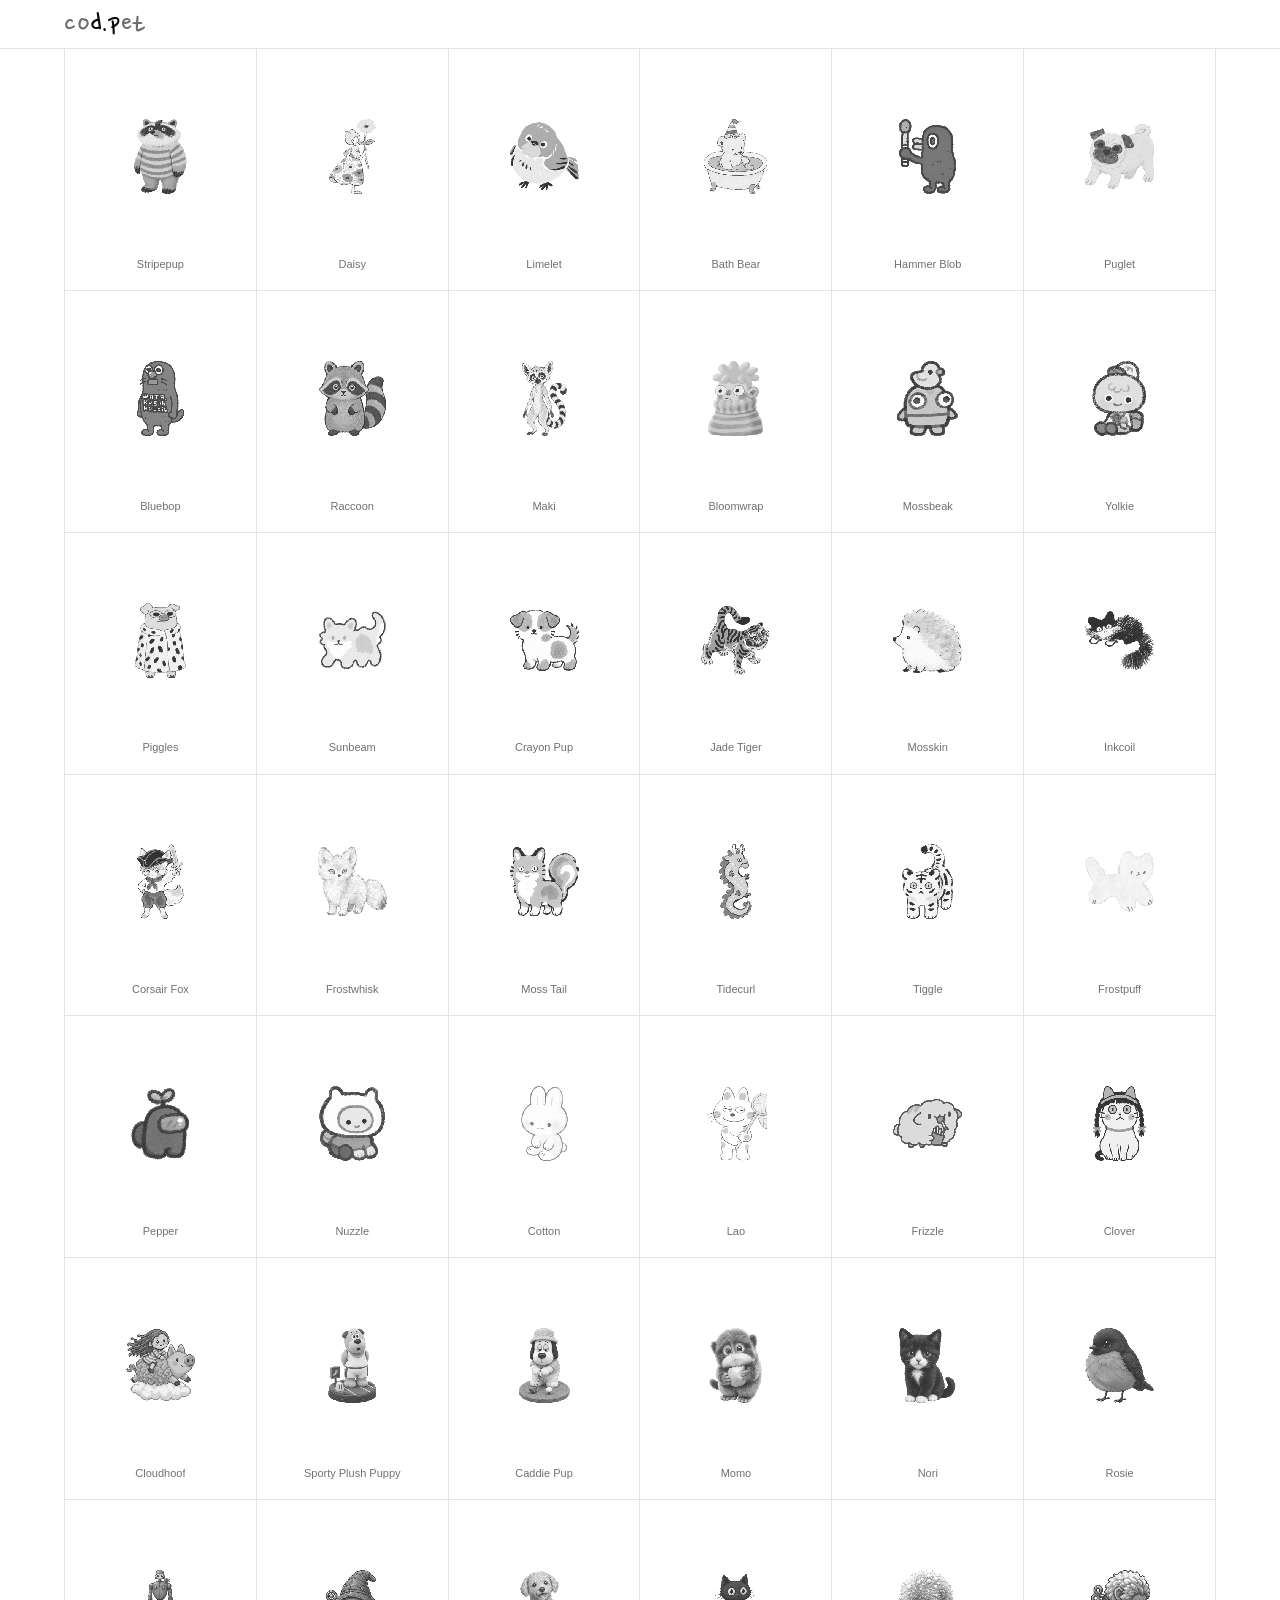
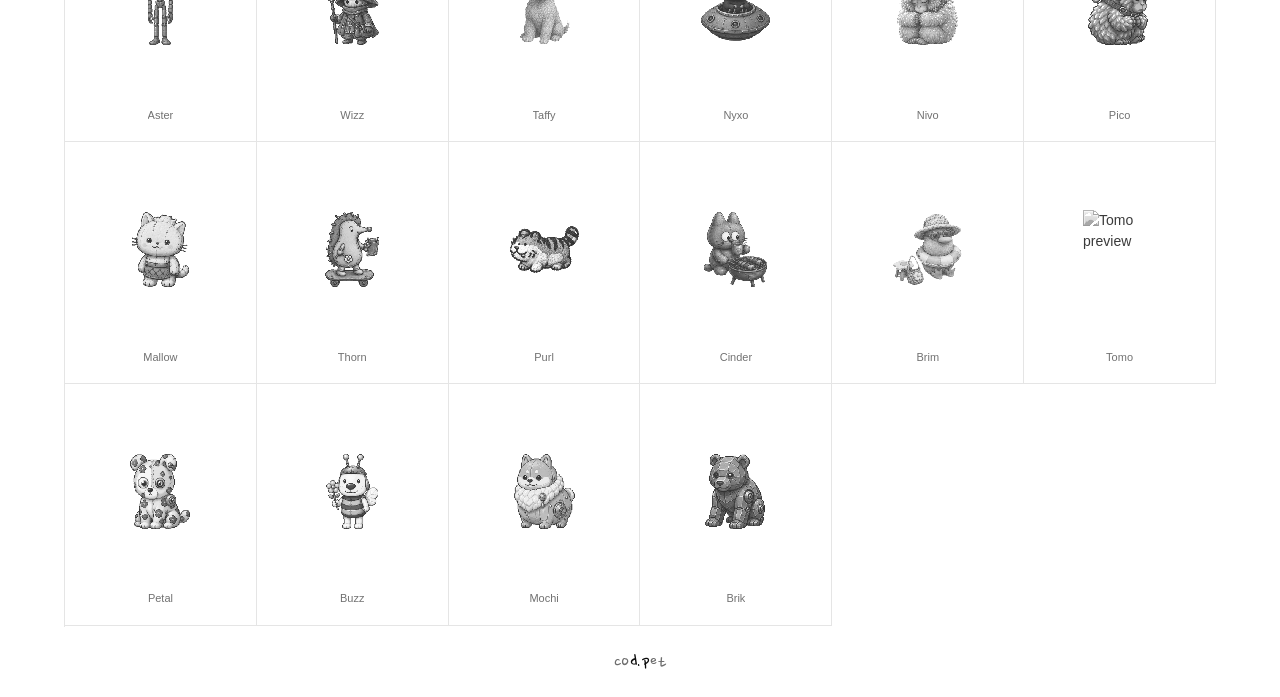
==== commit d71aeabe: "Remove duplicate Flowerling pet" ====
--- a/index.html
+++ b/index.html
@@ -201,7 +201,7 @@
         </div>
       </div>
     </div>
-    <script>const INLINED_PETS = [{"slug":"stripepup","folder":"pets/stripepup","id":"stripepup","displayName":"Stripepup","description":"A painterly blue-gray pup with a cream muzzle and bold yellow-and-blue striped clothing.","spritesheetPath":"spritesheet.webp","petJsonPath":"pets/stripepup/pet.json","spritesheetFile":"pets/stripepup/spritesheet.webp","stateNames":[],"stateCount":0,"atlas":{"columns":8,"rows":11,"frameWidth":192,"frameHeight":208,"sheetWidth":1536,"sheetHeight":2288},"previewRows":[{"key":"idle","label":"Idle","rowIndex":0,"frames":6,"durationMs":1100,"semantic":null,"notes":""},{"key":"running-right","label":"Run Right","rowIndex":1,"frames":8,"durationMs":980,"semantic":null,"notes":""},{"key":"running-left","label":"Run Left","rowIndex":2,"frames":8,"durationMs":980,"semantic":null,"notes":""},{"key":"waving","label":"Waving","rowIndex":3,"frames":4,"durationMs":840,"semantic":null,"notes":""},{"key":"jumping","label":"Jumping","rowIndex":4,"frames":5,"durationMs":900,"semantic":null,"notes":""},{"key":"failed","label":"Failed","rowIndex":5,"frames":8,"durationMs":1120,"semantic":null,"notes":""},{"key":"waiting","label":"Waiting","rowIndex":6,"frames":6,"durationMs":1260,"semantic":null,"notes":""},{"key":"running","label":"Running","rowIndex":7,"frames":6,"durationMs":960,"semantic":null,"notes":""},{"key":"review","label":"Review","rowIndex":8,"frames":6,"durationMs":1080,"semantic":null,"notes":""}],"defaultPreviewRow":"idle"},{"slug":"flowerling","folder":"pets/flowerling","id":"flowerling","displayName":"Flowerling","description":"A hand-drawn flower girl with a flower-shaped hair silhouette, a floral cape-dress, and a tall flower stem held in both hands.","spritesheetPath":"spritesheet.webp","petJsonPath":"pets/flowerling/pet.json","spritesheetFile":"pets/flowerling/spritesheet.webp","stateNames":[],"stateCount":0,"atlas":{"columns":8,"rows":11,"frameWidth":192,"frameHeight":208,"sheetWidth":1536,"sheetHeight":2288},"previewRows":[{"key":"idle","label":"Idle","rowIndex":0,"frames":6,"durationMs":1100,"semantic":null,"notes":""},{"key":"running-right","label":"Run Right","rowIndex":1,"frames":8,"durationMs":980,"semantic":null,"notes":""},{"key":"running-left","label":"Run Left","rowIndex":2,"frames":8,"durationMs":980,"semantic":null,"notes":""},{"key":"waving","label":"Waving","rowIndex":3,"frames":4,"durationMs":840,"semantic":null,"notes":""},{"key":"jumping","label":"Jumping","rowIndex":4,"frames":5,"durationMs":900,"semantic":null,"notes":""},{"key":"failed","label":"Failed","rowIndex":5,"frames":8,"durationMs":1120,"semantic":null,"notes":""},{"key":"waiting","label":"Waiting","rowIndex":6,"frames":6,"durationMs":1260,"semantic":null,"notes":""},{"key":"running","label":"Running","rowIndex":7,"frames":6,"durationMs":960,"semantic":null,"notes":""},{"key":"review","label":"Review","rowIndex":8,"frames":6,"durationMs":1080,"semantic":null,"notes":""}],"defaultPreviewRow":"idle"},{"slug":"daisy","folder":"pets/daisy","id":"daisy","displayName":"Daisy","description":"A gentle hand-drawn flower girl with a flower-petal hair silhouette, a floral cape-dress, and a tall flower stem held in both hands.","spritesheetPath":"spritesheet.webp","petJsonPath":"pets/daisy/pet.json","spritesheetFile":"pets/daisy/spritesheet.webp","stateNames":[],"stateCount":0,"atlas":{"columns":8,"rows":11,"frameWidth":192,"frameHeight":208,"sheetWidth":1536,"sheetHeight":2288},"previewRows":[{"key":"idle","label":"Idle","rowIndex":0,"frames":6,"durationMs":1100,"semantic":null,"notes":""},{"key":"running-right","label":"Run Right","rowIndex":1,"frames":8,"durationMs":980,"semantic":null,"notes":""},{"key":"running-left","label":"Run Left","rowIndex":2,"frames":8,"durationMs":980,"semantic":null,"notes":""},{"key":"waving","label":"Waving","rowIndex":3,"frames":4,"durationMs":840,"semantic":null,"notes":""},{"key":"jumping","label":"Jumping","rowIndex":4,"frames":5,"durationMs":900,"semantic":null,"notes":""},{"key":"failed","label":"Failed","rowIndex":5,"frames":8,"durationMs":1120,"semantic":null,"notes":""},{"key":"waiting","label":"Waiting","rowIndex":6,"frames":6,"durationMs":1260,"semantic":null,"notes":""},{"key":"running","label":"Running","rowIndex":7,"frames":6,"durationMs":960,"semantic":null,"notes":""},{"key":"review","label":"Review","rowIndex":8,"frames":6,"durationMs":1080,"semantic":null,"notes":""}],"defaultPreviewRow":"idle"},{"slug":"limelet","folder":"pets/limelet","id":"limelet","displayName":"Limelet","description":"A cheerful hand-painted lime-green songbird with a golden throat, cream belly, black beak, and expressive little feet.","spritesheetPath":"spritesheet.webp","petJsonPath":"pets/limelet/pet.json","spritesheetFile":"pets/limelet/spritesheet.webp","stateNames":[],"stateCount":0,"atlas":{"columns":8,"rows":11,"frameWidth":192,"frameHeight":208,"sheetWidth":1536,"sheetHeight":2288},"previewRows":[{"key":"idle","label":"Idle","rowIndex":0,"frames":6,"durationMs":1100,"semantic":null,"notes":""},{"key":"running-right","label":"Run Right","rowIndex":1,"frames":8,"durationMs":980,"semantic":null,"notes":""},{"key":"running-left","label":"Run Left","rowIndex":2,"frames":8,"durationMs":980,"semantic":null,"notes":""},{"key":"waving","label":"Waving","rowIndex":3,"frames":4,"durationMs":840,"semantic":null,"notes":""},{"key":"jumping","label":"Jumping","rowIndex":4,"frames":5,"durationMs":900,"semantic":null,"notes":""},{"key":"failed","label":"Failed","rowIndex":5,"frames":8,"durationMs":1120,"semantic":null,"notes":""},{"key":"waiting","label":"Waiting","rowIndex":6,"frames":6,"durationMs":1260,"semantic":null,"notes":""},{"key":"running","label":"Running","rowIndex":7,"frames":6,"durationMs":960,"semantic":null,"notes":""},{"key":"review","label":"Review","rowIndex":8,"frames":6,"durationMs":1080,"semantic":null,"notes":""}],"defaultPreviewRow":"idle"},{"slug":"bath-bear","folder":"pets/bath-bear","id":"bath-bear","displayName":"Bath Bear","description":"A cream-ink storybook bear sitting in a small white porcelain bathtub with pale blue water, wearing a striped cone hat.","spritesheetPath":"spritesheet.webp","petJsonPath":"pets/bath-bear/pet.json","spritesheetFile":"pets/bath-bear/spritesheet.webp","stateNames":[],"stateCount":0,"atlas":{"columns":8,"rows":11,"frameWidth":192,"frameHeight":208,"sheetWidth":1536,"sheetHeight":2288},"previewRows":[{"key":"idle","label":"Idle","rowIndex":0,"frames":6,"durationMs":1100,"semantic":null,"notes":""},{"key":"running-right","label":"Run Right","rowIndex":1,"frames":8,"durationMs":980,"semantic":null,"notes":""},{"key":"running-left","label":"Run Left","rowIndex":2,"frames":8,"durationMs":980,"semantic":null,"notes":""},{"key":"waving","label":"Waving","rowIndex":3,"frames":4,"durationMs":840,"semantic":null,"notes":""},{"key":"jumping","label":"Jumping","rowIndex":4,"frames":5,"durationMs":900,"semantic":null,"notes":""},{"key":"failed","label":"Failed","rowIndex":5,"frames":8,"durationMs":1120,"semantic":null,"notes":""},{"key":"waiting","label":"Waiting","rowIndex":6,"frames":6,"durationMs":1260,"semantic":null,"notes":""},{"key":"running","label":"Running","rowIndex":7,"frames":6,"durationMs":960,"semantic":null,"notes":""},{"key":"review","label":"Review","rowIndex":8,"frames":6,"durationMs":1080,"semantic":null,"notes":""}],"defaultPreviewRow":"idle"},{"slug":"hammer-blob","folder":"pets/hammer-blob","id":"hammer-blob","displayName":"Hammer Blob","description":"A gentle gray-brown one-eyed blob that carries a tiny red hammer and bright yellow mitts.","spritesheetPath":"spritesheet.webp","petJsonPath":"pets/hammer-blob/pet.json","spritesheetFile":"pets/hammer-blob/spritesheet.webp","stateNames":[],"stateCount":0,"atlas":{"columns":8,"rows":11,"frameWidth":192,"frameHeight":208,"sheetWidth":1536,"sheetHeight":2288},"previewRows":[{"key":"idle","label":"Idle","rowIndex":0,"frames":6,"durationMs":1100,"semantic":null,"notes":""},{"key":"running-right","label":"Run Right","rowIndex":1,"frames":8,"durationMs":980,"semantic":null,"notes":""},{"key":"running-left","label":"Run Left","rowIndex":2,"frames":8,"durationMs":980,"semantic":null,"notes":""},{"key":"waving","label":"Waving","rowIndex":3,"frames":4,"durationMs":840,"semantic":null,"notes":""},{"key":"jumping","label":"Jumping","rowIndex":4,"frames":5,"durationMs":900,"semantic":null,"notes":""},{"key":"failed","label":"Failed","rowIndex":5,"frames":8,"durationMs":1120,"semantic":null,"notes":""},{"key":"waiting","label":"Waiting","rowIndex":6,"frames":6,"durationMs":1260,"semantic":null,"notes":""},{"key":"running","label":"Running","rowIndex":7,"frames":6,"durationMs":960,"semantic":null,"notes":""},{"key":"review","label":"Review","rowIndex":8,"frames":6,"durationMs":1080,"semantic":null,"notes":""}],"defaultPreviewRow":"idle"},{"slug":"puglet","folder":"pets/puglet","id":"puglet","displayName":"Puglet","description":"A gentle hand-painted cream pug with dark chocolate ears and muzzle, round black eyes, short splayed legs, and a curled tail.","spritesheetPath":"spritesheet.webp","petJsonPath":"pets/puglet/pet.json","spritesheetFile":"pets/puglet/spritesheet.webp","stateNames":["active","curious","happy","hop","idle","melancholy","sleep","walk"],"stateCount":8,"atlas":{"columns":8,"rows":11,"frameWidth":192,"frameHeight":208,"sheetWidth":1536,"sheetHeight":2288},"previewRows":[{"key":"idle","label":"Idle","rowIndex":0,"frames":6,"durationMs":1100,"semantic":"idle","notes":"Quiet breathing and blink loop with planted paws."},{"key":"running-right","label":"Run Right","rowIndex":1,"frames":8,"durationMs":980,"semantic":"walk-right","notes":""},{"key":"running-left","label":"Run Left","rowIndex":2,"frames":8,"durationMs":980,"semantic":"walk-left","notes":""},{"key":"waving","label":"Waving","rowIndex":3,"frames":4,"durationMs":840,"semantic":"happy","notes":"Friendly existing front-paw greeting."},{"key":"jumping","label":"Jumping","rowIndex":4,"frames":5,"durationMs":900,"semantic":"hop","notes":"Vertical anticipation, lift, peak, descent, and settle."},{"key":"failed","label":"Failed","rowIndex":5,"frames":8,"durationMs":1120,"semantic":"melancholy","notes":"Slumped, sad reaction with no detached effects."},{"key":"waiting","label":"Waiting","rowIndex":6,"frames":6,"durationMs":1260,"semantic":"waiting-for-input","notes":""},{"key":"running","label":"Running","rowIndex":7,"frames":6,"durationMs":960,"semantic":"active-processing","notes":""},{"key":"review","label":"Review","rowIndex":8,"frames":6,"durationMs":1080,"semantic":"curious-review","notes":""}],"defaultPreviewRow":"idle"},{"slug":"bluebop","folder":"pets/bluebop","id":"bluebop","displayName":"Bluebop","description":"A hand-drawn blue long-bodied monster with a comic red mouth, cream eye patches, a yellow-on-black chest patch, and a curled tail.","spritesheetPath":"spritesheet.webp","petJsonPath":"pets/bluebop/pet.json","spritesheetFile":"pets/bluebop/spritesheet.webp","stateNames":[],"stateCount":0,"atlas":{"columns":8,"rows":11,"frameWidth":192,"frameHeight":208,"sheetWidth":1536,"sheetHeight":2288},"previewRows":[{"key":"idle","label":"Idle","rowIndex":0,"frames":6,"durationMs":1100,"semantic":null,"notes":""},{"key":"running-right","label":"Run Right","rowIndex":1,"frames":8,"durationMs":980,"semantic":null,"notes":""},{"key":"running-left","label":"Run Left","rowIndex":2,"frames":8,"durationMs":980,"semantic":null,"notes":""},{"key":"waving","label":"Waving","rowIndex":3,"frames":4,"durationMs":840,"semantic":null,"notes":""},{"key":"jumping","label":"Jumping","rowIndex":4,"frames":5,"durationMs":900,"semantic":null,"notes":""},{"key":"failed","label":"Failed","rowIndex":5,"frames":8,"durationMs":1120,"semantic":null,"notes":""},{"key":"waiting","label":"Waiting","rowIndex":6,"frames":6,"durationMs":1260,"semantic":null,"notes":""},{"key":"running","label":"Running","rowIndex":7,"frames":6,"durationMs":960,"semantic":null,"notes":""},{"key":"review","label":"Review","rowIndex":8,"frames":6,"durationMs":1080,"semantic":null,"notes":""}],"defaultPreviewRow":"idle"},{"slug":"raccoon","folder":"pets/raccoon","id":"raccoon","displayName":"Raccoon","description":"A small, round hand-drawn raccoon with ink-textured markings, bright blue eyes, and a ringed tail.","spritesheetPath":"spritesheet.webp","petJsonPath":"pets/raccoon/pet.json","spritesheetFile":"pets/raccoon/spritesheet.webp","stateNames":[],"stateCount":0,"atlas":{"columns":8,"rows":11,"frameWidth":192,"frameHeight":208,"sheetWidth":1536,"sheetHeight":2288},"previewRows":[{"key":"idle","label":"Idle","rowIndex":0,"frames":6,"durationMs":1100,"semantic":null,"notes":""},{"key":"running-right","label":"Run Right","rowIndex":1,"frames":8,"durationMs":980,"semantic":null,"notes":""},{"key":"running-left","label":"Run Left","rowIndex":2,"frames":8,"durationMs":980,"semantic":null,"notes":""},{"key":"waving","label":"Waving","rowIndex":3,"frames":4,"durationMs":840,"semantic":null,"notes":""},{"key":"jumping","label":"Jumping","rowIndex":4,"frames":5,"durationMs":900,"semantic":null,"notes":""},{"key":"failed","label":"Failed","rowIndex":5,"frames":8,"durationMs":1120,"semantic":null,"notes":""},{"key":"waiting","label":"Waiting","rowIndex":6,"frames":6,"durationMs":1260,"semantic":null,"notes":""},{"key":"running","label":"Running","rowIndex":7,"frames":6,"durationMs":960,"semantic":null,"notes":""},{"key":"review","label":"Review","rowIndex":8,"frames":6,"durationMs":1080,"semantic":null,"notes":""}],"defaultPreviewRow":"idle"},{"slug":"maki","folder":"pets/maki","id":"maki","displayName":"Maki","description":"A playful hand-inked ring-tailed lemur with sky-blue eyes and a sweeping striped tail.","spritesheetPath":"spritesheet.webp","petJsonPath":"pets/maki/pet.json","spritesheetFile":"pets/maki/spritesheet.webp","stateNames":[],"stateCount":0,"atlas":{"columns":8,"rows":11,"frameWidth":192,"frameHeight":208,"sheetWidth":1536,"sheetHeight":2288},"previewRows":[{"key":"idle","label":"Idle","rowIndex":0,"frames":6,"durationMs":1100,"semantic":null,"notes":""},{"key":"running-right","label":"Run Right","rowIndex":1,"frames":8,"durationMs":980,"semantic":null,"notes":""},{"key":"running-left","label":"Run Left","rowIndex":2,"frames":8,"durationMs":980,"semantic":null,"notes":""},{"key":"waving","label":"Waving","rowIndex":3,"frames":4,"durationMs":840,"semantic":null,"notes":""},{"key":"jumping","label":"Jumping","rowIndex":4,"frames":5,"durationMs":900,"semantic":null,"notes":""},{"key":"failed","label":"Failed","rowIndex":5,"frames":8,"durationMs":1120,"semantic":null,"notes":""},{"key":"waiting","label":"Waiting","rowIndex":6,"frames":6,"durationMs":1260,"semantic":null,"notes":""},{"key":"running","label":"Running","rowIndex":7,"frames":6,"durationMs":960,"semantic":null,"notes":""},{"key":"review","label":"Review","rowIndex":8,"frames":6,"durationMs":1080,"semantic":null,"notes":""}],"defaultPreviewRow":"idle"},{"slug":"bloomwrap","folder":"pets/bloomwrap","id":"bloomwrap","displayName":"Bloomwrap","description":"A wide-eyed pink flower-haired mascot wrapped in a blue-and-yellow striped scarf.","spritesheetPath":"spritesheet.webp","petJsonPath":"pets/bloomwrap/pet.json","spritesheetFile":"pets/bloomwrap/spritesheet.webp","stateNames":[],"stateCount":0,"atlas":{"columns":8,"rows":11,"frameWidth":192,"frameHeight":208,"sheetWidth":1536,"sheetHeight":2288},"previewRows":[{"key":"idle","label":"Idle","rowIndex":0,"frames":6,"durationMs":1100,"semantic":null,"notes":""},{"key":"running-right","label":"Run Right","rowIndex":1,"frames":8,"durationMs":980,"semantic":null,"notes":""},{"key":"running-left","label":"Run Left","rowIndex":2,"frames":8,"durationMs":980,"semantic":null,"notes":""},{"key":"waving","label":"Waving","rowIndex":3,"frames":4,"durationMs":840,"semantic":null,"notes":""},{"key":"jumping","label":"Jumping","rowIndex":4,"frames":5,"durationMs":900,"semantic":null,"notes":""},{"key":"failed","label":"Failed","rowIndex":5,"frames":8,"durationMs":1120,"semantic":null,"notes":""},{"key":"waiting","label":"Waiting","rowIndex":6,"frames":6,"durationMs":1260,"semantic":null,"notes":""},{"key":"running","label":"Running","rowIndex":7,"frames":6,"durationMs":960,"semantic":null,"notes":""},{"key":"review","label":"Review","rowIndex":8,"frames":6,"durationMs":1080,"semantic":null,"notes":""}],"defaultPreviewRow":"idle"},{"slug":"mossbeak","folder":"pets/mossbeak","id":"mossbeak","displayName":"Mossbeak","description":"A hand-drawn green shell-bodied chick-dragon mascot with a yellow bird head, orange beak, mismatched large eyes, short feet, and side fins.","spritesheetPath":"spritesheet.webp","petJsonPath":"pets/mossbeak/pet.json","spritesheetFile":"pets/mossbeak/spritesheet.webp","stateNames":[],"stateCount":0,"atlas":{"columns":8,"rows":11,"frameWidth":192,"frameHeight":208,"sheetWidth":1536,"sheetHeight":2288},"previewRows":[{"key":"idle","label":"Idle","rowIndex":0,"frames":6,"durationMs":1100,"semantic":null,"notes":""},{"key":"running-right","label":"Run Right","rowIndex":1,"frames":8,"durationMs":980,"semantic":null,"notes":""},{"key":"running-left","label":"Run Left","rowIndex":2,"frames":8,"durationMs":980,"semantic":null,"notes":""},{"key":"waving","label":"Waving","rowIndex":3,"frames":4,"durationMs":840,"semantic":null,"notes":""},{"key":"jumping","label":"Jumping","rowIndex":4,"frames":5,"durationMs":900,"semantic":null,"notes":""},{"key":"failed","label":"Failed","rowIndex":5,"frames":8,"durationMs":1120,"semantic":null,"notes":""},{"key":"waiting","label":"Waiting","rowIndex":6,"frames":6,"durationMs":1260,"semantic":null,"notes":""},{"key":"running","label":"Running","rowIndex":7,"frames":6,"durationMs":960,"semantic":null,"notes":""},{"key":"review","label":"Review","rowIndex":8,"frames":6,"durationMs":1080,"semantic":null,"notes":""}],"defaultPreviewRow":"idle"},{"slug":"yolkie","folder":"pets/yolkie","id":"yolkie","displayName":"Yolkie","description":"A cheerful yellow crayon-textured pet with a looped crown, teal chest accent, brown lower forms and expressive directional eyes.","spritesheetPath":"spritesheet.webp","petJsonPath":"pets/yolkie/pet.json","spritesheetFile":"pets/yolkie/spritesheet.webp","stateNames":[],"stateCount":0,"atlas":{"columns":8,"rows":11,"frameWidth":192,"frameHeight":208,"sheetWidth":1536,"sheetHeight":2288},"previewRows":[{"key":"idle","label":"Idle","rowIndex":0,"frames":6,"durationMs":1100,"semantic":null,"notes":""},{"key":"running-right","label":"Run Right","rowIndex":1,"frames":8,"durationMs":980,"semantic":null,"notes":""},{"key":"running-left","label":"Run Left","rowIndex":2,"frames":8,"durationMs":980,"semantic":null,"notes":""},{"key":"waving","label":"Waving","rowIndex":3,"frames":4,"durationMs":840,"semantic":null,"notes":""},{"key":"jumping","label":"Jumping","rowIndex":4,"frames":5,"durationMs":900,"semantic":null,"notes":""},{"key":"failed","label":"Failed","rowIndex":5,"frames":8,"durationMs":1120,"semantic":null,"notes":""},{"key":"waiting","label":"Waiting","rowIndex":6,"frames":6,"durationMs":1260,"semantic":null,"notes":""},{"key":"running","label":"Running","rowIndex":7,"frames":6,"durationMs":960,"semantic":null,"notes":""},{"key":"review","label":"Review","rowIndex":8,"frames":6,"durationMs":1080,"semantic":null,"notes":""}],"defaultPreviewRow":"idle"},{"slug":"piggles","folder":"pets/piggles","id":"piggles","displayName":"Piggles","description":"A hand-drawn pink pig wearing yellow sunglasses and a cream black-spotted coat.","spritesheetPath":"spritesheet.webp","petJsonPath":"pets/piggles/pet.json","spritesheetFile":"pets/piggles/spritesheet.webp","stateNames":[],"stateCount":0,"atlas":{"columns":8,"rows":11,"frameWidth":192,"frameHeight":208,"sheetWidth":1536,"sheetHeight":2288},"previewRows":[{"key":"idle","label":"Idle","rowIndex":0,"frames":6,"durationMs":1100,"semantic":null,"notes":""},{"key":"running-right","label":"Run Right","rowIndex":1,"frames":8,"durationMs":980,"semantic":null,"notes":""},{"key":"running-left","label":"Run Left","rowIndex":2,"frames":8,"durationMs":980,"semantic":null,"notes":""},{"key":"waving","label":"Waving","rowIndex":3,"frames":4,"durationMs":840,"semantic":null,"notes":""},{"key":"jumping","label":"Jumping","rowIndex":4,"frames":5,"durationMs":900,"semantic":null,"notes":""},{"key":"failed","label":"Failed","rowIndex":5,"frames":8,"durationMs":1120,"semantic":null,"notes":""},{"key":"waiting","label":"Waiting","rowIndex":6,"frames":6,"durationMs":1260,"semantic":null,"notes":""},{"key":"running","label":"Running","rowIndex":7,"frames":6,"durationMs":960,"semantic":null,"notes":""},{"key":"review","label":"Review","rowIndex":8,"frames":6,"durationMs":1080,"semantic":null,"notes":""}],"defaultPreviewRow":"idle"},{"slug":"sunbeam","folder":"pets/sunbeam","id":"sunbeam","displayName":"Sunbeam","description":"A soft yellow hand-drawn cat with a wavy silhouette and an upright curling tail.","spritesheetPath":"spritesheet.webp","petJsonPath":"pets/sunbeam/pet.json","spritesheetFile":"pets/sunbeam/spritesheet.webp","stateNames":[],"stateCount":0,"atlas":{"columns":8,"rows":11,"frameWidth":192,"frameHeight":208,"sheetWidth":1536,"sheetHeight":2288},"previewRows":[{"key":"idle","label":"Idle","rowIndex":0,"frames":6,"durationMs":1100,"semantic":null,"notes":""},{"key":"running-right","label":"Run Right","rowIndex":1,"frames":8,"durationMs":980,"semantic":null,"notes":""},{"key":"running-left","label":"Run Left","rowIndex":2,"frames":8,"durationMs":980,"semantic":null,"notes":""},{"key":"waving","label":"Waving","rowIndex":3,"frames":4,"durationMs":840,"semantic":null,"notes":""},{"key":"jumping","label":"Jumping","rowIndex":4,"frames":5,"durationMs":900,"semantic":null,"notes":""},{"key":"failed","label":"Failed","rowIndex":5,"frames":8,"durationMs":1120,"semantic":null,"notes":""},{"key":"waiting","label":"Waiting","rowIndex":6,"frames":6,"durationMs":1260,"semantic":null,"notes":""},{"key":"running","label":"Running","rowIndex":7,"frames":6,"durationMs":960,"semantic":null,"notes":""},{"key":"review","label":"Review","rowIndex":8,"frames":6,"durationMs":1080,"semantic":null,"notes":""}],"defaultPreviewRow":"idle"},{"slug":"crayon-pup","folder":"pets/crayon-pup","id":"crayon-pup","displayName":"Crayon Pup","description":"A warm hand-drawn orange-and-white puppy with soft crayon texture, a round patchy body, expressive tiny eyes, and a curled brush-like tail.","spritesheetPath":"spritesheet.webp","petJsonPath":"pets/crayon-pup/pet.json","spritesheetFile":"pets/crayon-pup/spritesheet.webp","stateNames":[],"stateCount":0,"atlas":{"columns":8,"rows":11,"frameWidth":192,"frameHeight":208,"sheetWidth":1536,"sheetHeight":2288},"previewRows":[{"key":"idle","label":"Idle","rowIndex":0,"frames":6,"durationMs":1100,"semantic":null,"notes":""},{"key":"running-right","label":"Run Right","rowIndex":1,"frames":8,"durationMs":980,"semantic":null,"notes":""},{"key":"running-left","label":"Run Left","rowIndex":2,"frames":8,"durationMs":980,"semantic":null,"notes":""},{"key":"waving","label":"Waving","rowIndex":3,"frames":4,"durationMs":840,"semantic":null,"notes":""},{"key":"jumping","label":"Jumping","rowIndex":4,"frames":5,"durationMs":900,"semantic":null,"notes":""},{"key":"failed","label":"Failed","rowIndex":5,"frames":8,"durationMs":1120,"semantic":null,"notes":""},{"key":"waiting","label":"Waiting","rowIndex":6,"frames":6,"durationMs":1260,"semantic":null,"notes":""},{"key":"running","label":"Running","rowIndex":7,"frames":6,"durationMs":960,"semantic":null,"notes":""},{"key":"review","label":"Review","rowIndex":8,"frames":6,"durationMs":1080,"semantic":null,"notes":""}],"defaultPreviewRow":"idle"},{"slug":"jade-tiger","folder":"pets/jade-tiger","id":"jade-tiger","displayName":"Jade Tiger","description":"A hand-drawn green tiger cat with black stripes, cream fur, orange accents, and an expressive curved tail.","spritesheetPath":"spritesheet.webp","petJsonPath":"pets/jade-tiger/pet.json","spritesheetFile":"pets/jade-tiger/spritesheet.webp","stateNames":[],"stateCount":0,"atlas":{"columns":8,"rows":11,"frameWidth":192,"frameHeight":208,"sheetWidth":1536,"sheetHeight":2288},"previewRows":[{"key":"idle","label":"Idle","rowIndex":0,"frames":6,"durationMs":1100,"semantic":null,"notes":""},{"key":"running-right","label":"Run Right","rowIndex":1,"frames":8,"durationMs":980,"semantic":null,"notes":""},{"key":"running-left","label":"Run Left","rowIndex":2,"frames":8,"durationMs":980,"semantic":null,"notes":""},{"key":"waving","label":"Waving","rowIndex":3,"frames":4,"durationMs":840,"semantic":null,"notes":""},{"key":"jumping","label":"Jumping","rowIndex":4,"frames":5,"durationMs":900,"semantic":null,"notes":""},{"key":"failed","label":"Failed","rowIndex":5,"frames":8,"durationMs":1120,"semantic":null,"notes":""},{"key":"waiting","label":"Waiting","rowIndex":6,"frames":6,"durationMs":1260,"semantic":null,"notes":""},{"key":"running","label":"Running","rowIndex":7,"frames":6,"durationMs":960,"semantic":null,"notes":""},{"key":"review","label":"Review","rowIndex":8,"frames":6,"durationMs":1080,"semantic":null,"notes":""}],"defaultPreviewRow":"idle"},{"slug":"mosskin","folder":"pets/mosskin","id":"mosskin","displayName":"Mosskin","description":"A gentle watercolor hedgehog with a pale green quilled back and a soft white face.","spritesheetPath":"spritesheet.webp","petJsonPath":"pets/mosskin/pet.json","spritesheetFile":"pets/mosskin/spritesheet.webp","stateNames":[],"stateCount":0,"atlas":{"columns":8,"rows":11,"frameWidth":192,"frameHeight":208,"sheetWidth":1536,"sheetHeight":2288},"previewRows":[{"key":"idle","label":"Idle","rowIndex":0,"frames":6,"durationMs":1100,"semantic":null,"notes":""},{"key":"running-right","label":"Run Right","rowIndex":1,"frames":8,"durationMs":980,"semantic":null,"notes":""},{"key":"running-left","label":"Run Left","rowIndex":2,"frames":8,"durationMs":980,"semantic":null,"notes":""},{"key":"waving","label":"Waving","rowIndex":3,"frames":4,"durationMs":840,"semantic":null,"notes":""},{"key":"jumping","label":"Jumping","rowIndex":4,"frames":5,"durationMs":900,"semantic":null,"notes":""},{"key":"failed","label":"Failed","rowIndex":5,"frames":8,"durationMs":1120,"semantic":null,"notes":""},{"key":"waiting","label":"Waiting","rowIndex":6,"frames":6,"durationMs":1260,"semantic":null,"notes":""},{"key":"running","label":"Running","rowIndex":7,"frames":6,"durationMs":960,"semantic":null,"notes":""},{"key":"review","label":"Review","rowIndex":8,"frames":6,"durationMs":1080,"semantic":null,"notes":""}],"defaultPreviewRow":"idle"},{"slug":"inkcoil","folder":"pets/inkcoil","id":"inkcoil","displayName":"Inkcoil","description":"A hand-drawn black ink caterpillar-cat with two small curved feet, a pale face, orange mouth, and a long bristled body curling to the right.","spritesheetPath":"spritesheet.webp","petJsonPath":"pets/inkcoil/pet.json","spritesheetFile":"pets/inkcoil/spritesheet.webp","stateNames":[],"stateCount":0,"atlas":{"columns":8,"rows":11,"frameWidth":192,"frameHeight":208,"sheetWidth":1536,"sheetHeight":2288},"previewRows":[{"key":"idle","label":"Idle","rowIndex":0,"frames":6,"durationMs":1100,"semantic":null,"notes":""},{"key":"running-right","label":"Run Right","rowIndex":1,"frames":8,"durationMs":980,"semantic":null,"notes":""},{"key":"running-left","label":"Run Left","rowIndex":2,"frames":8,"durationMs":980,"semantic":null,"notes":""},{"key":"waving","label":"Waving","rowIndex":3,"frames":4,"durationMs":840,"semantic":null,"notes":""},{"key":"jumping","label":"Jumping","rowIndex":4,"frames":5,"durationMs":900,"semantic":null,"notes":""},{"key":"failed","label":"Failed","rowIndex":5,"frames":8,"durationMs":1120,"semantic":null,"notes":""},{"key":"waiting","label":"Waiting","rowIndex":6,"frames":6,"durationMs":1260,"semantic":null,"notes":""},{"key":"running","label":"Running","rowIndex":7,"frames":6,"durationMs":960,"semantic":null,"notes":""},{"key":"review","label":"Review","rowIndex":8,"frames":6,"durationMs":1080,"semantic":null,"notes":""}],"defaultPreviewRow":"idle"},{"slug":"corsair-fox","folder":"pets/corsair-fox","id":"corsair-fox","displayName":"Corsair Fox","description":"A hand-painted pirate fox who carries a wooden cutlass and keeps watch with a bright golden tail tip.","spritesheetPath":"spritesheet.webp","petJsonPath":"pets/corsair-fox/pet.json","spritesheetFile":"pets/corsair-fox/spritesheet.webp","stateNames":[],"stateCount":0,"atlas":{"columns":8,"rows":11,"frameWidth":192,"frameHeight":208,"sheetWidth":1536,"sheetHeight":2288},"previewRows":[{"key":"idle","label":"Idle","rowIndex":0,"frames":6,"durationMs":1100,"semantic":null,"notes":""},{"key":"running-right","label":"Run Right","rowIndex":1,"frames":8,"durationMs":980,"semantic":null,"notes":""},{"key":"running-left","label":"Run Left","rowIndex":2,"frames":8,"durationMs":980,"semantic":null,"notes":""},{"key":"waving","label":"Waving","rowIndex":3,"frames":4,"durationMs":840,"semantic":null,"notes":""},{"key":"jumping","label":"Jumping","rowIndex":4,"frames":5,"durationMs":900,"semantic":null,"notes":""},{"key":"failed","label":"Failed","rowIndex":5,"frames":8,"durationMs":1120,"semantic":null,"notes":""},{"key":"waiting","label":"Waiting","rowIndex":6,"frames":6,"durationMs":1260,"semantic":null,"notes":""},{"key":"running","label":"Running","rowIndex":7,"frames":6,"durationMs":960,"semantic":null,"notes":""},{"key":"review","label":"Review","rowIndex":8,"frames":6,"durationMs":1080,"semantic":null,"notes":""}],"defaultPreviewRow":"idle"},{"slug":"frostwhisk","folder":"pets/frostwhisk","id":"frostwhisk","displayName":"Frostwhisk","description":"A pale watercolor snow-cat companion with yellow eyes, soft blue shading, pointed ears, short paws, and a broad fluffy tail.","spritesheetPath":"spritesheet.webp","petJsonPath":"pets/frostwhisk/pet.json","spritesheetFile":"pets/frostwhisk/spritesheet.webp","stateNames":[],"stateCount":0,"atlas":{"columns":8,"rows":11,"frameWidth":192,"frameHeight":208,"sheetWidth":1536,"sheetHeight":2288},"previewRows":[{"key":"idle","label":"Idle","rowIndex":0,"frames":6,"durationMs":1100,"semantic":null,"notes":""},{"key":"running-right","label":"Run Right","rowIndex":1,"frames":8,"durationMs":980,"semantic":null,"notes":""},{"key":"running-left","label":"Run Left","rowIndex":2,"frames":8,"durationMs":980,"semantic":null,"notes":""},{"key":"waving","label":"Waving","rowIndex":3,"frames":4,"durationMs":840,"semantic":null,"notes":""},{"key":"jumping","label":"Jumping","rowIndex":4,"frames":5,"durationMs":900,"semantic":null,"notes":""},{"key":"failed","label":"Failed","rowIndex":5,"frames":8,"durationMs":1120,"semantic":null,"notes":""},{"key":"waiting","label":"Waiting","rowIndex":6,"frames":6,"durationMs":1260,"semantic":null,"notes":""},{"key":"running","label":"Running","rowIndex":7,"frames":6,"durationMs":960,"semantic":null,"notes":""},{"key":"review","label":"Review","rowIndex":8,"frames":6,"durationMs":1080,"semantic":null,"notes":""}],"defaultPreviewRow":"idle"},{"slug":"moss-tail","folder":"pets/moss-tail","id":"moss-tail","displayName":"Moss Tail","description":"A hand-painted moss-green fox-squirrel companion with a huge curled tail, cream chest, alert eyes, black ink contours, and a warm orange nose.","spritesheetPath":"spritesheet.webp","petJsonPath":"pets/moss-tail/pet.json","spritesheetFile":"pets/moss-tail/spritesheet.webp","stateNames":["curious","failed","happy","idle","jump","sleep","walk","working"],"stateCount":8,"atlas":{"columns":8,"rows":11,"frameWidth":192,"frameHeight":208,"sheetWidth":1536,"sheetHeight":2288},"previewRows":[{"key":"idle","label":"Idle","rowIndex":0,"frames":6,"durationMs":1100,"semantic":"idle","notes":"Calm breathing and blink with a settled tail."},{"key":"running-right","label":"Run Right","rowIndex":1,"frames":8,"durationMs":980,"semantic":"walk-right","notes":""},{"key":"running-left","label":"Run Left","rowIndex":2,"frames":8,"durationMs":980,"semantic":"walk-left","notes":""},{"key":"waving","label":"Waving","rowIndex":3,"frames":4,"durationMs":840,"semantic":"happy","notes":"Small paw-only greeting."},{"key":"jumping","label":"Jumping","rowIndex":4,"frames":5,"durationMs":900,"semantic":"jump","notes":"Connected vertical playful jump without effects."},{"key":"failed","label":"Failed","rowIndex":5,"frames":8,"durationMs":1120,"semantic":"failed","notes":"Gentle slump and recovery."},{"key":"waiting","label":"Waiting","rowIndex":6,"frames":6,"durationMs":1260,"semantic":"waiting-for-input","notes":""},{"key":"running","label":"Running","rowIndex":7,"frames":6,"durationMs":960,"semantic":"working","notes":"Focused in-place task processing."},{"key":"review","label":"Review","rowIndex":8,"frames":6,"durationMs":1080,"semantic":"review","notes":""}],"defaultPreviewRow":"idle"},{"slug":"tidecurl","folder":"pets/tidecurl","id":"tidecurl","displayName":"Tidecurl","description":"A hand-painted blue seahorse pet with an orange snout, curled tail, yellow ringed eye, and deep blue dorsal fin.","spritesheetPath":"spritesheet.webp","petJsonPath":"pets/tidecurl/pet.json","spritesheetFile":"pets/tidecurl/spritesheet.webp","stateNames":[],"stateCount":0,"atlas":{"columns":8,"rows":11,"frameWidth":192,"frameHeight":208,"sheetWidth":1536,"sheetHeight":2288},"previewRows":[{"key":"idle","label":"Idle","rowIndex":0,"frames":6,"durationMs":1100,"semantic":null,"notes":""},{"key":"running-right","label":"Run Right","rowIndex":1,"frames":8,"durationMs":980,"semantic":null,"notes":""},{"key":"running-left","label":"Run Left","rowIndex":2,"frames":8,"durationMs":980,"semantic":null,"notes":""},{"key":"waving","label":"Waving","rowIndex":3,"frames":4,"durationMs":840,"semantic":null,"notes":""},{"key":"jumping","label":"Jumping","rowIndex":4,"frames":5,"durationMs":900,"semantic":null,"notes":""},{"key":"failed","label":"Failed","rowIndex":5,"frames":8,"durationMs":1120,"semantic":null,"notes":""},{"key":"waiting","label":"Waiting","rowIndex":6,"frames":6,"durationMs":1260,"semantic":null,"notes":""},{"key":"running","label":"Running","rowIndex":7,"frames":6,"durationMs":960,"semantic":null,"notes":""},{"key":"review","label":"Review","rowIndex":8,"frames":6,"durationMs":1080,"semantic":null,"notes":""}],"defaultPreviewRow":"idle"},{"slug":"tiggle","folder":"pets/tiggle","id":"tiggle","displayName":"Tiggle","description":"A round hand-drawn cream tiger cub with pale blue eyes, bold black stripes, short legs, and a curled upright tail.","spritesheetPath":"spritesheet.webp","petJsonPath":"pets/tiggle/pet.json","spritesheetFile":"pets/tiggle/spritesheet.webp","stateNames":[],"stateCount":0,"atlas":{"columns":8,"rows":11,"frameWidth":192,"frameHeight":208,"sheetWidth":1536,"sheetHeight":2288},"previewRows":[{"key":"idle","label":"Idle","rowIndex":0,"frames":6,"durationMs":1100,"semantic":null,"notes":""},{"key":"running-right","label":"Run Right","rowIndex":1,"frames":8,"durationMs":980,"semantic":null,"notes":""},{"key":"running-left","label":"Run Left","rowIndex":2,"frames":8,"durationMs":980,"semantic":null,"notes":""},{"key":"waving","label":"Waving","rowIndex":3,"frames":4,"durationMs":840,"semantic":null,"notes":""},{"key":"jumping","label":"Jumping","rowIndex":4,"frames":5,"durationMs":900,"semantic":null,"notes":""},{"key":"failed","label":"Failed","rowIndex":5,"frames":8,"durationMs":1120,"semantic":null,"notes":""},{"key":"waiting","label":"Waiting","rowIndex":6,"frames":6,"durationMs":1260,"semantic":null,"notes":""},{"key":"running","label":"Running","rowIndex":7,"frames":6,"durationMs":960,"semantic":null,"notes":""},{"key":"review","label":"Review","rowIndex":8,"frames":6,"durationMs":1080,"semantic":null,"notes":""}],"defaultPreviewRow":"idle"},{"slug":"frostpuff","folder":"pets/frostpuff","id":"frostpuff","displayName":"Frostpuff","description":"A soft ice-blue fluffy four-legged companion with tiny warm coral facial marks and a gentle curious presence.","spritesheetPath":"spritesheet.webp","petJsonPath":"pets/frostpuff/pet.json","spritesheetFile":"pets/frostpuff/spritesheet.webp","stateNames":[],"stateCount":0,"atlas":{"columns":8,"rows":11,"frameWidth":192,"frameHeight":208,"sheetWidth":1536,"sheetHeight":2288},"previewRows":[{"key":"idle","label":"Idle","rowIndex":0,"frames":6,"durationMs":1100,"semantic":"idle-blink","notes":""},{"key":"running-right","label":"Run Right","rowIndex":1,"frames":8,"durationMs":980,"semantic":"walk-right","notes":""},{"key":"running-left","label":"Run Left","rowIndex":2,"frames":8,"durationMs":980,"semantic":"walk-left-mirrored-approved","notes":""},{"key":"waving","label":"Waving","rowIndex":3,"frames":4,"durationMs":840,"semantic":"greeting","notes":""},{"key":"jumping","label":"Jumping","rowIndex":4,"frames":5,"durationMs":900,"semantic":"jump","notes":""},{"key":"failed","label":"Failed","rowIndex":5,"frames":8,"durationMs":1120,"semantic":"deflated-reaction","notes":""},{"key":"waiting","label":"Waiting","rowIndex":6,"frames":6,"durationMs":1260,"semantic":"needs-input","notes":""},{"key":"running","label":"Running","rowIndex":7,"frames":6,"durationMs":960,"semantic":"active-processing","notes":""},{"key":"review","label":"Review","rowIndex":8,"frames":6,"durationMs":1080,"semantic":"focused-review","notes":""}],"defaultPreviewRow":"idle"},{"slug":"pepper","folder":"pets/pepper","id":"pepper","displayName":"Pepper","description":"A compact hand-drawn red pepper companion with an attached green leafy crown and a shy spicy personality.","spritesheetPath":"spritesheet.webp","petJsonPath":"pets/pepper/pet.json","spritesheetFile":"pets/pepper/spritesheet.webp","stateNames":[],"stateCount":0,"atlas":{"columns":8,"rows":11,"frameWidth":192,"frameHeight":208,"sheetWidth":1536,"sheetHeight":2288},"previewRows":[{"key":"idle","label":"Idle","rowIndex":0,"frames":6,"durationMs":1100,"semantic":null,"notes":""},{"key":"running-right","label":"Run Right","rowIndex":1,"frames":8,"durationMs":980,"semantic":null,"notes":""},{"key":"running-left","label":"Run Left","rowIndex":2,"frames":8,"durationMs":980,"semantic":null,"notes":""},{"key":"waving","label":"Waving","rowIndex":3,"frames":4,"durationMs":840,"semantic":null,"notes":""},{"key":"jumping","label":"Jumping","rowIndex":4,"frames":5,"durationMs":900,"semantic":null,"notes":""},{"key":"failed","label":"Failed","rowIndex":5,"frames":8,"durationMs":1120,"semantic":null,"notes":""},{"key":"waiting","label":"Waiting","rowIndex":6,"frames":6,"durationMs":1260,"semantic":null,"notes":""},{"key":"running","label":"Running","rowIndex":7,"frames":6,"durationMs":960,"semantic":null,"notes":""},{"key":"review","label":"Review","rowIndex":8,"frames":6,"durationMs":1080,"semantic":null,"notes":""}],"defaultPreviewRow":"idle"},{"slug":"nuzzle","folder":"pets/nuzzle","id":"nuzzle","displayName":"Nuzzle","description":"A compact cream-white hand-drawn plush-like pet with dark brown outline, blue lower wrap, green side attachment, blue-gray front piece, and peach paws.","spritesheetPath":"spritesheet.webp","petJsonPath":"pets/nuzzle/pet.json","spritesheetFile":"pets/nuzzle/spritesheet.webp","stateNames":[],"stateCount":0,"atlas":{"columns":8,"rows":11,"frameWidth":192,"frameHeight":208,"sheetWidth":1536,"sheetHeight":2288},"previewRows":[{"key":"idle","label":"Idle","rowIndex":0,"frames":6,"durationMs":1100,"semantic":null,"notes":""},{"key":"running-right","label":"Run Right","rowIndex":1,"frames":8,"durationMs":980,"semantic":null,"notes":""},{"key":"running-left","label":"Run Left","rowIndex":2,"frames":8,"durationMs":980,"semantic":null,"notes":""},{"key":"waving","label":"Waving","rowIndex":3,"frames":4,"durationMs":840,"semantic":null,"notes":""},{"key":"jumping","label":"Jumping","rowIndex":4,"frames":5,"durationMs":900,"semantic":null,"notes":""},{"key":"failed","label":"Failed","rowIndex":5,"frames":8,"durationMs":1120,"semantic":null,"notes":""},{"key":"waiting","label":"Waiting","rowIndex":6,"frames":6,"durationMs":1260,"semantic":null,"notes":""},{"key":"running","label":"Running","rowIndex":7,"frames":6,"durationMs":960,"semantic":null,"notes":""},{"key":"review","label":"Review","rowIndex":8,"frames":6,"durationMs":1080,"semantic":null,"notes":""}],"defaultPreviewRow":"idle"},{"slug":"cotton","folder":"pets/cotton","id":"cotton","displayName":"Cotton","description":"A tiny gentle white rabbit with long pink-lined ears and a soft hand-drawn look.","spritesheetPath":"spritesheet.webp","petJsonPath":"pets/cotton/pet.json","spritesheetFile":"pets/cotton/spritesheet.webp","stateNames":[],"stateCount":0,"atlas":{"columns":8,"rows":11,"frameWidth":192,"frameHeight":208,"sheetWidth":1536,"sheetHeight":2288},"previewRows":[{"key":"idle","label":"Idle","rowIndex":0,"frames":6,"durationMs":1100,"semantic":null,"notes":""},{"key":"running-right","label":"Run Right","rowIndex":1,"frames":8,"durationMs":980,"semantic":null,"notes":""},{"key":"running-left","label":"Run Left","rowIndex":2,"frames":8,"durationMs":980,"semantic":null,"notes":""},{"key":"waving","label":"Waving","rowIndex":3,"frames":4,"durationMs":840,"semantic":null,"notes":""},{"key":"jumping","label":"Jumping","rowIndex":4,"frames":5,"durationMs":900,"semantic":null,"notes":""},{"key":"failed","label":"Failed","rowIndex":5,"frames":8,"durationMs":1120,"semantic":null,"notes":""},{"key":"waiting","label":"Waiting","rowIndex":6,"frames":6,"durationMs":1260,"semantic":null,"notes":""},{"key":"running","label":"Running","rowIndex":7,"frames":6,"durationMs":960,"semantic":null,"notes":""},{"key":"review","label":"Review","rowIndex":8,"frames":6,"durationMs":1080,"semantic":null,"notes":""}],"defaultPreviewRow":"idle"},{"slug":"lao","folder":"pets/lao","id":"lao","displayName":"Lao","description":"A white cat-rabbit hybrid childlike mascot with a round face, triangular ears, half-closed oval eyes, tiny black nose, smiling mouth, pale-blue spots, and a connected golden fishing net.","spritesheetPath":"spritesheet.webp","petJsonPath":"pets/lao/pet.json","spritesheetFile":"pets/lao/spritesheet.webp","stateNames":[],"stateCount":0,"atlas":{"columns":8,"rows":11,"frameWidth":192,"frameHeight":208,"sheetWidth":1536,"sheetHeight":2288},"previewRows":[{"key":"idle","label":"Idle","rowIndex":0,"frames":6,"durationMs":1100,"semantic":null,"notes":""},{"key":"running-right","label":"Run Right","rowIndex":1,"frames":8,"durationMs":980,"semantic":null,"notes":""},{"key":"running-left","label":"Run Left","rowIndex":2,"frames":8,"durationMs":980,"semantic":null,"notes":""},{"key":"waving","label":"Waving","rowIndex":3,"frames":4,"durationMs":840,"semantic":null,"notes":""},{"key":"jumping","label":"Jumping","rowIndex":4,"frames":5,"durationMs":900,"semantic":null,"notes":""},{"key":"failed","label":"Failed","rowIndex":5,"frames":8,"durationMs":1120,"semantic":null,"notes":""},{"key":"waiting","label":"Waiting","rowIndex":6,"frames":6,"durationMs":1260,"semantic":null,"notes":""},{"key":"running","label":"Running","rowIndex":7,"frames":6,"durationMs":960,"semantic":null,"notes":""},{"key":"review","label":"Review","rowIndex":8,"frames":6,"durationMs":1080,"semantic":null,"notes":""}],"defaultPreviewRow":"idle"},{"slug":"frizzle","folder":"pets/frizzle","id":"frizzle","displayName":"Frizzle","description":"A tiny fluffy pink sheep happily eating fries from a red carton.","spritesheetPath":"spritesheet.webp","petJsonPath":"pets/frizzle/pet.json","spritesheetFile":"pets/frizzle/spritesheet.webp","stateNames":[],"stateCount":0,"atlas":{"columns":8,"rows":11,"frameWidth":192,"frameHeight":208,"sheetWidth":1536,"sheetHeight":2288},"previewRows":[{"key":"idle","label":"Idle","rowIndex":0,"frames":6,"durationMs":1100,"semantic":null,"notes":""},{"key":"running-right","label":"Run Right","rowIndex":1,"frames":8,"durationMs":980,"semantic":null,"notes":""},{"key":"running-left","label":"Run Left","rowIndex":2,"frames":8,"durationMs":980,"semantic":null,"notes":""},{"key":"waving","label":"Waving","rowIndex":3,"frames":4,"durationMs":840,"semantic":null,"notes":""},{"key":"jumping","label":"Jumping","rowIndex":4,"frames":5,"durationMs":900,"semantic":null,"notes":""},{"key":"failed","label":"Failed","rowIndex":5,"frames":8,"durationMs":1120,"semantic":null,"notes":""},{"key":"waiting","label":"Waiting","rowIndex":6,"frames":6,"durationMs":1260,"semantic":null,"notes":""},{"key":"running","label":"Running","rowIndex":7,"frames":6,"durationMs":960,"semantic":null,"notes":""},{"key":"review","label":"Review","rowIndex":8,"frames":6,"durationMs":1080,"semantic":null,"notes":""}],"defaultPreviewRow":"idle"},{"slug":"clover","folder":"pets/clover","id":"clover","displayName":"Clover","description":"A hand-drawn black-and-white cat with a green hat, orange ribbons, and bright amber eyes.","spritesheetPath":"spritesheet.webp","petJsonPath":"pets/clover/pet.json","spritesheetFile":"pets/clover/spritesheet.webp","stateNames":[],"stateCount":0,"atlas":{"columns":8,"rows":11,"frameWidth":192,"frameHeight":208,"sheetWidth":1536,"sheetHeight":2288},"previewRows":[{"key":"idle","label":"Idle","rowIndex":0,"frames":6,"durationMs":1100,"semantic":null,"notes":""},{"key":"running-right","label":"Run Right","rowIndex":1,"frames":8,"durationMs":980,"semantic":null,"notes":""},{"key":"running-left","label":"Run Left","rowIndex":2,"frames":8,"durationMs":980,"semantic":null,"notes":""},{"key":"waving","label":"Waving","rowIndex":3,"frames":4,"durationMs":840,"semantic":null,"notes":""},{"key":"jumping","label":"Jumping","rowIndex":4,"frames":5,"durationMs":900,"semantic":null,"notes":""},{"key":"failed","label":"Failed","rowIndex":5,"frames":8,"durationMs":1120,"semantic":null,"notes":""},{"key":"waiting","label":"Waiting","rowIndex":6,"frames":6,"durationMs":1260,"semantic":null,"notes":""},{"key":"running","label":"Running","rowIndex":7,"frames":6,"durationMs":960,"semantic":null,"notes":""},{"key":"review","label":"Review","rowIndex":8,"frames":6,"durationMs":1080,"semantic":null,"notes":""}],"defaultPreviewRow":"idle"},{"slug":"cloudhoof","folder":"pets/cloudhoof","id":"cloudhoof","displayName":"Cloudhoof","description":"A cloud-touching flying pig carrying a smiling girl in a blue-white striped dress.","spritesheetPath":"spritesheet.webp","petJsonPath":"pets/cloudhoof/pet.json","spritesheetFile":"pets/cloudhoof/spritesheet.webp","stateNames":[],"stateCount":0,"atlas":{"columns":8,"rows":9,"frameWidth":192,"frameHeight":208,"sheetWidth":1536,"sheetHeight":1872},"previewRows":[{"key":"idle","label":"Idle","rowIndex":0,"frames":6,"durationMs":1100,"semantic":null,"notes":""},{"key":"running-right","label":"Run Right","rowIndex":1,"frames":8,"durationMs":980,"semantic":null,"notes":""},{"key":"running-left","label":"Run Left","rowIndex":2,"frames":8,"durationMs":980,"semantic":null,"notes":""},{"key":"waving","label":"Waving","rowIndex":3,"frames":4,"durationMs":840,"semantic":null,"notes":""},{"key":"jumping","label":"Jumping","rowIndex":4,"frames":5,"durationMs":900,"semantic":null,"notes":""},{"key":"failed","label":"Failed","rowIndex":5,"frames":8,"durationMs":1120,"semantic":null,"notes":""},{"key":"waiting","label":"Waiting","rowIndex":6,"frames":6,"durationMs":1260,"semantic":null,"notes":""},{"key":"running","label":"Running","rowIndex":7,"frames":6,"durationMs":960,"semantic":null,"notes":""},{"key":"review","label":"Review","rowIndex":8,"frames":6,"durationMs":1080,"semantic":null,"notes":""}],"defaultPreviewRow":"idle"},{"slug":"sporty-plush-puppy","folder":"pets/sporty-plush-puppy","id":"sporty-plush-puppy","displayName":"Sporty Plush Puppy","description":"A strict plush-toy sporty puppy on a compact round track-and-field display base.","spritesheetPath":"spritesheet.webp","petJsonPath":"pets/sporty-plush-puppy/pet.json","spritesheetFile":"pets/sporty-plush-puppy/spritesheet.webp","stateNames":[],"stateCount":0,"atlas":{"columns":8,"rows":9,"frameWidth":192,"frameHeight":208,"sheetWidth":1536,"sheetHeight":1872},"previewRows":[{"key":"idle","label":"Idle","rowIndex":0,"frames":6,"durationMs":1100,"semantic":null,"notes":""},{"key":"running-right","label":"Run Right","rowIndex":1,"frames":8,"durationMs":980,"semantic":null,"notes":""},{"key":"running-left","label":"Run Left","rowIndex":2,"frames":8,"durationMs":980,"semantic":null,"notes":""},{"key":"waving","label":"Waving","rowIndex":3,"frames":4,"durationMs":840,"semantic":null,"notes":""},{"key":"jumping","label":"Jumping","rowIndex":4,"frames":5,"durationMs":900,"semantic":null,"notes":""},{"key":"failed","label":"Failed","rowIndex":5,"frames":8,"durationMs":1120,"semantic":null,"notes":""},{"key":"waiting","label":"Waiting","rowIndex":6,"frames":6,"durationMs":1260,"semantic":null,"notes":""},{"key":"running","label":"Running","rowIndex":7,"frames":6,"durationMs":960,"semantic":null,"notes":""},{"key":"review","label":"Review","rowIndex":8,"frames":6,"durationMs":1080,"semantic":null,"notes":""}],"defaultPreviewRow":"idle"},{"slug":"caddie-pup","folder":"pets/caddie-pup","id":"caddie-pup","displayName":"Caddie Pup","description":"A plush designer-toy golf dog standing on a complete round grass putting-green display base, holding a golf club beside a ball on a tee.","spritesheetPath":"spritesheet.webp","petJsonPath":"pets/caddie-pup/pet.json","spritesheetFile":"pets/caddie-pup/spritesheet.webp","stateNames":[],"stateCount":0,"atlas":{"columns":8,"rows":9,"frameWidth":192,"frameHeight":208,"sheetWidth":1536,"sheetHeight":1872},"previewRows":[{"key":"idle","label":"Idle","rowIndex":0,"frames":6,"durationMs":1100,"semantic":null,"notes":""},{"key":"running-right","label":"Run Right","rowIndex":1,"frames":8,"durationMs":980,"semantic":null,"notes":""},{"key":"running-left","label":"Run Left","rowIndex":2,"frames":8,"durationMs":980,"semantic":null,"notes":""},{"key":"waving","label":"Waving","rowIndex":3,"frames":4,"durationMs":840,"semantic":null,"notes":""},{"key":"jumping","label":"Jumping","rowIndex":4,"frames":5,"durationMs":900,"semantic":null,"notes":""},{"key":"failed","label":"Failed","rowIndex":5,"frames":8,"durationMs":1120,"semantic":null,"notes":""},{"key":"waiting","label":"Waiting","rowIndex":6,"frames":6,"durationMs":1260,"semantic":null,"notes":""},{"key":"running","label":"Running","rowIndex":7,"frames":6,"durationMs":960,"semantic":null,"notes":""},{"key":"review","label":"Review","rowIndex":8,"frames":6,"durationMs":1080,"semantic":null,"notes":""}],"defaultPreviewRow":"idle"},{"slug":"momo","folder":"pets/momo","id":"momo","displayName":"Momo","description":"A soft plush-realistic Codex Pet inspired by a shy juvenile monkey holding a bright green fruit.","spritesheetPath":"spritesheet.webp","petJsonPath":"pets/momo/pet.json","spritesheetFile":"pets/momo/spritesheet.webp","stateNames":[],"stateCount":0,"atlas":{"columns":8,"rows":9,"frameWidth":192,"frameHeight":208,"sheetWidth":1536,"sheetHeight":1872},"previewRows":[{"key":"idle","label":"Idle","rowIndex":0,"frames":6,"durationMs":1100,"semantic":null,"notes":""},{"key":"running-right","label":"Run Right","rowIndex":1,"frames":8,"durationMs":980,"semantic":null,"notes":""},{"key":"running-left","label":"Run Left","rowIndex":2,"frames":8,"durationMs":980,"semantic":null,"notes":""},{"key":"waving","label":"Waving","rowIndex":3,"frames":4,"durationMs":840,"semantic":null,"notes":""},{"key":"jumping","label":"Jumping","rowIndex":4,"frames":5,"durationMs":900,"semantic":null,"notes":""},{"key":"failed","label":"Failed","rowIndex":5,"frames":8,"durationMs":1120,"semantic":null,"notes":""},{"key":"waiting","label":"Waiting","rowIndex":6,"frames":6,"durationMs":1260,"semantic":null,"notes":""},{"key":"running","label":"Running","rowIndex":7,"frames":6,"durationMs":960,"semantic":null,"notes":""},{"key":"review","label":"Review","rowIndex":8,"frames":6,"durationMs":1080,"semantic":null,"notes":""}],"defaultPreviewRow":"idle"},{"slug":"nori","folder":"pets/nori","id":"nori","displayName":"Nori","description":"A tiny black-and-white tuxedo kitten Codex Pet with soft realistic fluffy fur, blue-gray eyes, white muzzle, white paws, pink nose, and a fluffy curled tail.","spritesheetPath":"spritesheet.webp","petJsonPath":"pets/nori/pet.json","spritesheetFile":"pets/nori/spritesheet.webp","stateNames":[],"stateCount":0,"atlas":{"columns":8,"rows":9,"frameWidth":192,"frameHeight":208,"sheetWidth":1536,"sheetHeight":1872},"previewRows":[{"key":"idle","label":"Idle","rowIndex":0,"frames":6,"durationMs":1100,"semantic":null,"notes":""},{"key":"running-right","label":"Run Right","rowIndex":1,"frames":8,"durationMs":980,"semantic":null,"notes":""},{"key":"running-left","label":"Run Left","rowIndex":2,"frames":8,"durationMs":980,"semantic":null,"notes":""},{"key":"waving","label":"Waving","rowIndex":3,"frames":4,"durationMs":840,"semantic":null,"notes":""},{"key":"jumping","label":"Jumping","rowIndex":4,"frames":5,"durationMs":900,"semantic":null,"notes":""},{"key":"failed","label":"Failed","rowIndex":5,"frames":8,"durationMs":1120,"semantic":null,"notes":""},{"key":"waiting","label":"Waiting","rowIndex":6,"frames":6,"durationMs":1260,"semantic":null,"notes":""},{"key":"running","label":"Running","rowIndex":7,"frames":6,"durationMs":960,"semantic":null,"notes":""},{"key":"review","label":"Review","rowIndex":8,"frames":6,"durationMs":1080,"semantic":null,"notes":""}],"defaultPreviewRow":"idle"},{"slug":"rosie","folder":"pets/rosie","id":"rosie","displayName":"Rosie","description":"A tiny plush-like black-faced bird with a vivid rosy pink fluffy chest, calm and observant.","spritesheetPath":"spritesheet.webp","petJsonPath":"pets/rosie/pet.json","spritesheetFile":"pets/rosie/spritesheet.webp","stateNames":[],"stateCount":0,"atlas":{"columns":8,"rows":9,"frameWidth":192,"frameHeight":208,"sheetWidth":1536,"sheetHeight":1872},"previewRows":[{"key":"idle","label":"Idle","rowIndex":0,"frames":6,"durationMs":1100,"semantic":null,"notes":""},{"key":"running-right","label":"Run Right","rowIndex":1,"frames":8,"durationMs":980,"semantic":null,"notes":""},{"key":"running-left","label":"Run Left","rowIndex":2,"frames":8,"durationMs":980,"semantic":null,"notes":""},{"key":"waving","label":"Waving","rowIndex":3,"frames":4,"durationMs":840,"semantic":null,"notes":""},{"key":"jumping","label":"Jumping","rowIndex":4,"frames":5,"durationMs":900,"semantic":null,"notes":""},{"key":"failed","label":"Failed","rowIndex":5,"frames":8,"durationMs":1120,"semantic":null,"notes":""},{"key":"waiting","label":"Waiting","rowIndex":6,"frames":6,"durationMs":1260,"semantic":null,"notes":""},{"key":"running","label":"Running","rowIndex":7,"frames":6,"durationMs":960,"semantic":null,"notes":""},{"key":"review","label":"Review","rowIndex":8,"frames":6,"durationMs":1080,"semantic":null,"notes":""}],"defaultPreviewRow":"idle"},{"slug":"aster","folder":"pets/aster","id":"aster","displayName":"Aster","description":"A gentle ancient sky-guardian robot Codex Pet with olive old metal, long limbs, black eye holes, and a small yellow flower on one shoulder.","spritesheetPath":"spritesheet.webp","petJsonPath":"pets/aster/pet.json","spritesheetFile":"pets/aster/spritesheet.webp","stateNames":[],"stateCount":0,"atlas":{"columns":8,"rows":9,"frameWidth":192,"frameHeight":208,"sheetWidth":1536,"sheetHeight":1872},"previewRows":[{"key":"idle","label":"Idle","rowIndex":0,"frames":6,"durationMs":1100,"semantic":null,"notes":""},{"key":"running-right","label":"Run Right","rowIndex":1,"frames":8,"durationMs":980,"semantic":null,"notes":""},{"key":"running-left","label":"Run Left","rowIndex":2,"frames":8,"durationMs":980,"semantic":null,"notes":""},{"key":"waving","label":"Waving","rowIndex":3,"frames":4,"durationMs":840,"semantic":null,"notes":""},{"key":"jumping","label":"Jumping","rowIndex":4,"frames":5,"durationMs":900,"semantic":null,"notes":""},{"key":"failed","label":"Failed","rowIndex":5,"frames":8,"durationMs":1120,"semantic":null,"notes":""},{"key":"waiting","label":"Waiting","rowIndex":6,"frames":6,"durationMs":1260,"semantic":null,"notes":""},{"key":"running","label":"Running","rowIndex":7,"frames":6,"durationMs":960,"semantic":null,"notes":""},{"key":"review","label":"Review","rowIndex":8,"frames":6,"durationMs":1080,"semantic":null,"notes":""}],"defaultPreviewRow":"idle"},{"slug":"wizz","folder":"pets/wizz","id":"wizz","displayName":"Wizz","description":"A tiny comforting mechanical wizard pet with a blue patched hat, blue cloak, brass details, satchel, and wooden staff.","spritesheetPath":"spritesheet.webp","petJsonPath":"pets/wizz/pet.json","spritesheetFile":"pets/wizz/spritesheet.webp","stateNames":[],"stateCount":0,"atlas":{"columns":8,"rows":9,"frameWidth":192,"frameHeight":208,"sheetWidth":1536,"sheetHeight":1872},"previewRows":[{"key":"idle","label":"Idle","rowIndex":0,"frames":6,"durationMs":1100,"semantic":null,"notes":""},{"key":"running-right","label":"Run Right","rowIndex":1,"frames":8,"durationMs":980,"semantic":null,"notes":""},{"key":"running-left","label":"Run Left","rowIndex":2,"frames":8,"durationMs":980,"semantic":null,"notes":""},{"key":"waving","label":"Waving","rowIndex":3,"frames":4,"durationMs":840,"semantic":null,"notes":""},{"key":"jumping","label":"Jumping","rowIndex":4,"frames":5,"durationMs":900,"semantic":null,"notes":""},{"key":"failed","label":"Failed","rowIndex":5,"frames":8,"durationMs":1120,"semantic":null,"notes":""},{"key":"waiting","label":"Waiting","rowIndex":6,"frames":6,"durationMs":1260,"semantic":null,"notes":""},{"key":"running","label":"Running","rowIndex":7,"frames":6,"durationMs":960,"semantic":null,"notes":""},{"key":"review","label":"Review","rowIndex":8,"frames":6,"durationMs":1080,"semantic":null,"notes":""}],"defaultPreviewRow":"idle"},{"slug":"taffy","folder":"pets/taffy","id":"taffy","displayName":"Taffy","description":"A warm, happy, curious honey-gold curly companion with gentle old-industrial fairy-tale interactions.","spritesheetPath":"spritesheet.webp","petJsonPath":"pets/taffy/pet.json","spritesheetFile":"pets/taffy/spritesheet.webp","stateNames":[],"stateCount":0,"atlas":{"columns":8,"rows":9,"frameWidth":192,"frameHeight":208,"sheetWidth":1536,"sheetHeight":1872},"previewRows":[{"key":"idle","label":"Idle","rowIndex":0,"frames":6,"durationMs":1100,"semantic":null,"notes":""},{"key":"running-right","label":"Run Right","rowIndex":1,"frames":8,"durationMs":980,"semantic":null,"notes":""},{"key":"running-left","label":"Run Left","rowIndex":2,"frames":8,"durationMs":980,"semantic":null,"notes":""},{"key":"waving","label":"Waving","rowIndex":3,"frames":4,"durationMs":840,"semantic":null,"notes":""},{"key":"jumping","label":"Jumping","rowIndex":4,"frames":5,"durationMs":900,"semantic":null,"notes":""},{"key":"failed","label":"Failed","rowIndex":5,"frames":8,"durationMs":1120,"semantic":null,"notes":""},{"key":"waiting","label":"Waiting","rowIndex":6,"frames":6,"durationMs":1260,"semantic":null,"notes":""},{"key":"running","label":"Running","rowIndex":7,"frames":6,"durationMs":960,"semantic":null,"notes":""},{"key":"review","label":"Review","rowIndex":8,"frames":6,"durationMs":1080,"semantic":null,"notes":""}],"defaultPreviewRow":"idle"},{"slug":"nyxo","folder":"pets/nyxo","id":"nyxo","displayName":"Nyxo","description":"A wide-eyed black cat piloting a weathered brass saucer.","spritesheetPath":"spritesheet.webp","petJsonPath":"pets/nyxo/pet.json","spritesheetFile":"pets/nyxo/spritesheet.webp","stateNames":[],"stateCount":0,"atlas":{"columns":8,"rows":9,"frameWidth":192,"frameHeight":208,"sheetWidth":1536,"sheetHeight":1872},"previewRows":[{"key":"idle","label":"Idle","rowIndex":0,"frames":6,"durationMs":1100,"semantic":null,"notes":""},{"key":"running-right","label":"Run Right","rowIndex":1,"frames":8,"durationMs":980,"semantic":null,"notes":""},{"key":"running-left","label":"Run Left","rowIndex":2,"frames":8,"durationMs":980,"semantic":null,"notes":""},{"key":"waving","label":"Waving","rowIndex":3,"frames":4,"durationMs":840,"semantic":null,"notes":""},{"key":"jumping","label":"Jumping","rowIndex":4,"frames":5,"durationMs":900,"semantic":null,"notes":""},{"key":"failed","label":"Failed","rowIndex":5,"frames":8,"durationMs":1120,"semantic":null,"notes":""},{"key":"waiting","label":"Waiting","rowIndex":6,"frames":6,"durationMs":1260,"semantic":null,"notes":""},{"key":"running","label":"Running","rowIndex":7,"frames":6,"durationMs":960,"semantic":null,"notes":""},{"key":"review","label":"Review","rowIndex":8,"frames":6,"durationMs":1080,"semantic":null,"notes":""}],"defaultPreviewRow":"idle"},{"slug":"nivo","folder":"pets/nivo","id":"nivo","displayName":"Nivo","description":"A faithful Codex pet recreation of a quiet snow-country baby macaque curled into a warm fluffy ball, with thick cream-tan winter fur, a soft pink face, tiny ears tucked into the coat, snow clinging to the fur, and a small brass collar detail in a gentle Machinarium winter mood.","spritesheetPath":"spritesheet.webp","petJsonPath":"pets/nivo/pet.json","spritesheetFile":"pets/nivo/spritesheet.webp","stateNames":["curious","happy","idle","shake","sleep","walk","warm_up","yawn"],"stateCount":8,"atlas":{"columns":8,"rows":9,"frameWidth":192,"frameHeight":208,"sheetWidth":1536,"sheetHeight":1872},"previewRows":[{"key":"idle","label":"Idle","rowIndex":0,"frames":6,"durationMs":1100,"semantic":"idle","notes":"Quiet curled-up baseline with tiny breath and blink motion."},{"key":"running-right","label":"Run Right","rowIndex":1,"frames":8,"durationMs":980,"semantic":"walk-right","notes":""},{"key":"running-left","label":"Run Left","rowIndex":2,"frames":8,"durationMs":980,"semantic":"walk-left","notes":""},{"key":"waving","label":"Waving","rowIndex":3,"frames":4,"durationMs":840,"semantic":"happy","notes":"A shy satisfied smile with a tiny paw lift kept close to the body."},{"key":"jumping","label":"Jumping","rowIndex":4,"frames":5,"durationMs":900,"semantic":"yawn","notes":"A sleepy tucked-in yawn loop while keeping the body compact and warm."},{"key":"failed","label":"Failed","rowIndex":5,"frames":8,"durationMs":1120,"semantic":"shake","notes":"A gentle self-brush and tiny body shake that keeps loosened snow close to the fur."},{"key":"waiting","label":"Waiting","rowIndex":6,"frames":6,"durationMs":1260,"semantic":"sleep","notes":"A fully tucked sleeping snow-ball pose with soft breathing."},{"key":"running","label":"Running","rowIndex":7,"frames":6,"durationMs":960,"semantic":"warm-up","notes":""},{"key":"review","label":"Review","rowIndex":8,"frames":6,"durationMs":1080,"semantic":"curious","notes":"A timid but attentive glance upward or outward at snow or a nearby sound."}],"defaultPreviewRow":"idle"},{"slug":"pico","folder":"pets/pico","id":"pico","displayName":"Pico","description":"A quiet snow-country mechanical baby macaque with very thick winter fur, a pink sleepy face, a brass buckle scarf collar, and a small wind-up key on its back.","spritesheetPath":"spritesheet.webp","petJsonPath":"pets/pico/pet.json","spritesheetFile":"pets/pico/spritesheet.webp","stateNames":["curious","gift_react","happy","idle","shake","sleep","sunbathe","walk_left","walk_right","warm_up"],"stateCount":10,"atlas":{"columns":8,"rows":9,"frameWidth":192,"frameHeight":208,"sheetWidth":1536,"sheetHeight":1872},"previewRows":[{"key":"idle","label":"Idle","rowIndex":0,"frames":6,"durationMs":1100,"semantic":"idle","notes":"Quiet bundled idle with tiny breathing motion and a sleepy half-lidded expression."},{"key":"running-right","label":"Run Right","rowIndex":1,"frames":8,"durationMs":980,"semantic":"walk-right","notes":""},{"key":"running-left","label":"Run Left","rowIndex":2,"frames":8,"durationMs":980,"semantic":"walk-left","notes":""},{"key":"waving","label":"Waving","rowIndex":3,"frames":4,"durationMs":840,"semantic":"happy","notes":"Warm pleased reaction with paws lifting toward the face and chest, not a loud greeting wave."},{"key":"jumping","label":"Jumping","rowIndex":4,"frames":5,"durationMs":900,"semantic":"gift-react","notes":""},{"key":"failed","label":"Failed","rowIndex":5,"frames":8,"durationMs":1120,"semantic":"shake","notes":"Compact shiver-and-snow-shake extra where snow stays close to the fur silhouette."},{"key":"waiting","label":"Waiting","rowIndex":6,"frames":6,"durationMs":1260,"semantic":"sleep","notes":"Curled sleep ball with closed eyes while the scarf buckle and back key remain visible."},{"key":"running","label":"Running","rowIndex":7,"frames":6,"durationMs":960,"semantic":"warm-up","notes":""},{"key":"review","label":"Review","rowIndex":8,"frames":6,"durationMs":1080,"semantic":"curious","notes":"Mild curious lift with a gentle more-awake look while keeping Pico shy and soft."}],"defaultPreviewRow":"idle"},{"slug":"mallow","folder":"pets/mallow","id":"mallow","displayName":"Mallow","description":"A quiet cream ragdoll kitten with stitched cloth seams, a warm orange apron, tiny brass accents, and a soft plush tail.","spritesheetPath":"spritesheet.webp","petJsonPath":"pets/mallow/pet.json","spritesheetFile":"pets/mallow/spritesheet.webp","stateNames":["curious","follow","happy","idle","shy","sleep","stretch","walk"],"stateCount":8,"atlas":{"columns":8,"rows":9,"frameWidth":192,"frameHeight":208,"sheetWidth":1536,"sheetHeight":1872},"previewRows":[{"key":"idle","label":"Idle","rowIndex":0,"frames":6,"durationMs":1100,"semantic":"idle","notes":"Calm breathing and blinking loop with tiny apron and tail micro-movement."},{"key":"running-right","label":"Run Right","rowIndex":1,"frames":8,"durationMs":980,"semantic":"walk-right","notes":""},{"key":"running-left","label":"Run Left","rowIndex":2,"frames":8,"durationMs":980,"semantic":"walk-left","notes":""},{"key":"waving","label":"Waving","rowIndex":3,"frames":4,"durationMs":840,"semantic":"happy","notes":"Restrained pleased response with a brighter smile and tiny paw raise."},{"key":"jumping","label":"Jumping","rowIndex":4,"frames":5,"durationMs":900,"semantic":"stretch","notes":"Soft stretch-and-settle loop remapped onto the fixed jumping row."},{"key":"failed","label":"Failed","rowIndex":5,"frames":8,"durationMs":1120,"semantic":"shy","notes":"Small timid tuck-and-recover loop used as the shy support state."},{"key":"waiting","label":"Waiting","rowIndex":6,"frames":6,"durationMs":1260,"semantic":"sleep","notes":"Compact tucked sleeping pose with apron still visible."},{"key":"running","label":"Running","rowIndex":7,"frames":6,"durationMs":960,"semantic":"follow","notes":"Gentle follow-ready trot support loop; not a replacement for true directional walking."},{"key":"review","label":"Review","rowIndex":8,"frames":6,"durationMs":1080,"semantic":"curious","notes":"Soft head tilt and nose-down inspecting loop with no external prop."}],"defaultPreviewRow":"idle"},{"slug":"thorn","folder":"pets/thorn","id":"thorn","displayName":"Thorn","description":"A gentle Machinarium-style mechanical hedgehog companion standing on an old wooden skateboard, holding a small rust-red booklet and carrying a tiny white flower at its side.","spritesheetPath":"spritesheet.webp","petJsonPath":"pets/thorn/pet.json","spritesheetFile":"pets/thorn/spritesheet.webp","stateNames":["active","curious","happy","hop","idle","melancholy","sleep","walk"],"stateCount":8,"atlas":{"columns":8,"rows":9,"frameWidth":192,"frameHeight":208,"sheetWidth":1536,"sheetHeight":1872},"previewRows":[{"key":"idle","label":"Idle","rowIndex":0,"frames":6,"durationMs":1100,"semantic":"idle","notes":"Quiet skateboard idle with tiny breathing and blink while the booklet and flower stay stable."},{"key":"running-right","label":"Run Right","rowIndex":1,"frames":8,"durationMs":980,"semantic":"walk-right","notes":""},{"key":"running-left","label":"Run Left","rowIndex":2,"frames":8,"durationMs":980,"semantic":"walk-left","notes":""},{"key":"waving","label":"Waving","rowIndex":3,"frames":4,"durationMs":840,"semantic":"happy","notes":"Restrained pleased uplift with a tiny arm motion while keeping the booklet stable."},{"key":"jumping","label":"Jumping","rowIndex":4,"frames":5,"durationMs":900,"semantic":"hop","notes":"Very small unified board-bounce hop used as a support motion."},{"key":"failed","label":"Failed","rowIndex":5,"frames":8,"durationMs":1120,"semantic":"melancholy","notes":"Low-energy tired or disappointed posture without detached effects."},{"key":"waiting","label":"Waiting","rowIndex":6,"frames":6,"durationMs":1260,"semantic":"sleep","notes":"Soft drowsy resting loop on the skateboard with booklet and flower still present."},{"key":"running","label":"Running","rowIndex":7,"frames":6,"durationMs":960,"semantic":"active","notes":"Support loop for a quietly busy, attentive working posture."},{"key":"review","label":"Review","rowIndex":8,"frames":6,"durationMs":1080,"semantic":"curious","notes":"Small focused look toward the rust-red booklet with a gentle head tilt."}],"defaultPreviewRow":"idle"},{"slug":"purl","folder":"pets/purl","id":"purl","displayName":"Purl","description":"A faithful embroidered plush tiger Codex pet with orange-gold yarn panels, a cream belly, thick stitched stripes, and a curled toy tail.","spritesheetPath":"spritesheet.webp","petJsonPath":"pets/purl/pet.json","spritesheetFile":"pets/purl/spritesheet.webp","stateNames":["curious","happy","idle","pet_react","pounce","roll","sleep","walk"],"stateCount":8,"atlas":{"columns":8,"rows":9,"frameWidth":192,"frameHeight":208,"sheetWidth":1536,"sheetHeight":1872},"previewRows":[{"key":"idle","label":"Idle","rowIndex":0,"frames":6,"durationMs":1100,"semantic":"idle","notes":"Calm resting idle with tiny breathing and blink motion."},{"key":"running-right","label":"Run Right","rowIndex":1,"frames":8,"durationMs":980,"semantic":"walk-right","notes":""},{"key":"running-left","label":"Run Left","rowIndex":2,"frames":8,"durationMs":980,"semantic":"walk-left","notes":""},{"key":"waving","label":"Waving","rowIndex":3,"frames":4,"durationMs":840,"semantic":"happy","notes":"Soft pleased reaction with brighter smile and tiny paw lift."},{"key":"jumping","label":"Jumping","rowIndex":4,"frames":5,"durationMs":900,"semantic":"pounce","notes":"Tiny affectionate pounce forward with a very short lift and settle."},{"key":"failed","label":"Failed","rowIndex":5,"frames":8,"durationMs":1120,"semantic":"roll","notes":"Playful roll onto the back and curl back into a cuddly loaf."},{"key":"waiting","label":"Waiting","rowIndex":6,"frames":6,"durationMs":1260,"semantic":"sleep","notes":"Warm ground-hugging sleep loop with visible cream belly and curled tail."},{"key":"running","label":"Running","rowIndex":7,"frames":6,"durationMs":960,"semantic":"pet-react","notes":""},{"key":"review","label":"Review","rowIndex":8,"frames":6,"durationMs":1080,"semantic":"curious","notes":"Gentle head tilt, paw lift, and focused inquisitive look."}],"defaultPreviewRow":"idle"},{"slug":"Cinder","folder":"pets/Cinder","id":"cinder","displayName":"Cinder","description":"A compact Codex pet of a blue stitched ragdoll mechanical cat quietly holding a golden mug beside a small charcoal grill full of skewers.","spritesheetPath":"spritesheet.webp","petJsonPath":"pets/Cinder/pet.json","spritesheetFile":"pets/Cinder/spritesheet.webp","stateNames":[],"stateCount":0,"atlas":{"columns":8,"rows":9,"frameWidth":192,"frameHeight":208,"sheetWidth":1536,"sheetHeight":1872},"previewRows":[{"key":"idle","label":"Idle","rowIndex":0,"frames":6,"durationMs":1100,"semantic":null,"notes":""},{"key":"running-right","label":"Run Right","rowIndex":1,"frames":8,"durationMs":980,"semantic":null,"notes":""},{"key":"running-left","label":"Run Left","rowIndex":2,"frames":8,"durationMs":980,"semantic":null,"notes":""},{"key":"waving","label":"Waving","rowIndex":3,"frames":4,"durationMs":840,"semantic":null,"notes":""},{"key":"jumping","label":"Jumping","rowIndex":4,"frames":5,"durationMs":900,"semantic":null,"notes":""},{"key":"failed","label":"Failed","rowIndex":5,"frames":8,"durationMs":1120,"semantic":null,"notes":""},{"key":"waiting","label":"Waiting","rowIndex":6,"frames":6,"durationMs":1260,"semantic":null,"notes":""},{"key":"running","label":"Running","rowIndex":7,"frames":6,"durationMs":960,"semantic":null,"notes":""},{"key":"review","label":"Review","rowIndex":8,"frames":6,"durationMs":1080,"semantic":null,"notes":""}],"defaultPreviewRow":"idle"},{"slug":"brim","folder":"pets/brim","id":"brim","displayName":"Brim","description":"A quiet summer duckling companion in a straw hat and goggles, floating in a blue-white swim ring beside a daisy stool and a flowered woven bag.","spritesheetPath":"spritesheet.webp","petJsonPath":"pets/brim/pet.json","spritesheetFile":"pets/brim/spritesheet.webp","stateNames":["active","curious","happy","hop","idle","melancholy","sleep","walk"],"stateCount":8,"atlas":{"columns":8,"rows":9,"frameWidth":192,"frameHeight":208,"sheetWidth":1536,"sheetHeight":1872},"previewRows":[{"key":"idle","label":"Idle","rowIndex":0,"frames":6,"durationMs":1100,"semantic":"idle","notes":"Calm breathing companion pose with the stool and woven bag resting quietly beside Brim."},{"key":"running-right","label":"Run Right","rowIndex":1,"frames":8,"durationMs":980,"semantic":"scene-glide-right","notes":""},{"key":"running-left","label":"Run Left","rowIndex":2,"frames":8,"durationMs":980,"semantic":"scene-glide-left","notes":""},{"key":"waving","label":"Waving","rowIndex":3,"frames":4,"durationMs":840,"semantic":"happy","notes":"Gentle pleased uplift with a tiny swim-ring bounce and restrained wave."},{"key":"jumping","label":"Jumping","rowIndex":4,"frames":5,"durationMs":900,"semantic":"hop","notes":"Very small buoyant support hop that keeps the full companion scene together."},{"key":"failed","label":"Failed","rowIndex":5,"frames":8,"durationMs":1120,"semantic":"melancholy","notes":"Tender low-energy droop that preserves Brim's calm charm without dramatic distress."},{"key":"waiting","label":"Waiting","rowIndex":6,"frames":6,"durationMs":1260,"semantic":"sleep","notes":"Drowsy resting loop with closed eyes and a tucked, quiet summer companion posture."},{"key":"running","label":"Running","rowIndex":7,"frames":6,"durationMs":960,"semantic":"active","notes":"Gentle buoyant support loop with in-place bobbing and tiny delayed bag sway."},{"key":"review","label":"Review","rowIndex":8,"frames":6,"durationMs":1080,"semantic":"curious","notes":"Soft curious glance toward the nearby bag and stool while keeping the vacation scene composed."}],"defaultPreviewRow":"idle"},{"slug":"tomo","folder":"pets/tomo","id":"tomo","displayName":"Tomo","description":"A faithful pink Tom-like mechanical cat Codex pet based on the provided reference image, with a wide soft hat, warm friendly face, plush-toy body, and light antique rose-gold joints.","spritesheetPath":"spritesheet.webp","petJsonPath":"pets/tomo/pet.json","spritesheetFile":"pets/tomo/spritesheet.webp","stateNames":["curious","deep_rest","happy","idle","probe","sit","sleep","walk"],"stateCount":8,"atlas":{"columns":8,"rows":9,"frameWidth":192,"frameHeight":208,"sheetWidth":1536,"sheetHeight":1872},"previewRows":[{"key":"idle","label":"Idle","rowIndex":0,"frames":6,"durationMs":1100,"semantic":"idle","notes":"Calm standing idle with tiny blink, slight hat-brim sway, and soft tail motion."},{"key":"running-right","label":"Run Right","rowIndex":1,"frames":8,"durationMs":980,"semantic":"walk-right","notes":""},{"key":"running-left","label":"Run Left","rowIndex":2,"frames":8,"durationMs":980,"semantic":"walk-left","notes":""},{"key":"waving","label":"Waving","rowIndex":3,"frames":4,"durationMs":840,"semantic":"happy","notes":"Restrained pleased gesture with a small paw lift and warmer expression."},{"key":"jumping","label":"Jumping","rowIndex":4,"frames":5,"durationMs":900,"semantic":"sit","notes":"Dedicated seated rest loop stored in the spare atlas row."},{"key":"failed","label":"Failed","rowIndex":5,"frames":8,"durationMs":1120,"semantic":"deep-rest","notes":""},{"key":"waiting","label":"Waiting","rowIndex":6,"frames":6,"durationMs":1260,"semantic":"sleep","notes":"Main dozing loop with closed eyes, relaxed limbs, and stable hat."},{"key":"running","label":"Running","rowIndex":7,"frames":6,"durationMs":960,"semantic":"task-loop","notes":""},{"key":"review","label":"Review","rowIndex":8,"frames":6,"durationMs":1080,"semantic":"curious","notes":"Gentle head tilt and observant friendly look."}],"defaultPreviewRow":"idle"},{"slug":"petal","folder":"pets/petal","id":"petal","displayName":"Petal","description":"A small round mecha flower pup with a cream body, dark flower-shaped spots, mismatched mechanical eyes, a side brass pod, and a calm companion presence faithfully recreated from the reference design.","spritesheetPath":"spritesheet.webp","petJsonPath":"pets/petal/pet.json","spritesheetFile":"pets/petal/spritesheet.webp","stateNames":["curious","daydream","follow","happy","idle","jump","sleep","walk"],"stateCount":8,"atlas":{"columns":8,"rows":9,"frameWidth":192,"frameHeight":208,"sheetWidth":1536,"sheetHeight":1872},"previewRows":[{"key":"idle","label":"Idle","rowIndex":0,"frames":6,"durationMs":1100,"semantic":"idle","notes":"Quiet baseline idle with tiny blink, tiny breathing, and a barely moving short tail."},{"key":"running-right","label":"Run Right","rowIndex":1,"frames":8,"durationMs":980,"semantic":"walk-right","notes":""},{"key":"running-left","label":"Run Left","rowIndex":2,"frames":8,"durationMs":980,"semantic":"walk-left","notes":""},{"key":"waving","label":"Waving","rowIndex":3,"frames":4,"durationMs":840,"semantic":"happy","notes":"Restrained shy happiness with a tiny paw lift and softer expression."},{"key":"jumping","label":"Jumping","rowIndex":4,"frames":5,"durationMs":900,"semantic":"jump","notes":"Tiny buoyant hop with anticipation, lift, peak, descent, and settle."},{"key":"failed","label":"Failed","rowIndex":5,"frames":8,"durationMs":1120,"semantic":"daydream","notes":"Quiet absent-minded daydreaming pause repurposed from the fixed atlas row."},{"key":"waiting","label":"Waiting","rowIndex":6,"frames":6,"durationMs":1260,"semantic":"sleep","notes":"Tucked peaceful dozing loop with the body settled low and eyes closed."},{"key":"running","label":"Running","rowIndex":7,"frames":6,"durationMs":960,"semantic":"follow","notes":"Gentle attentive follow energy, ready to trot after the user without frantic running."},{"key":"review","label":"Review","rowIndex":8,"frames":6,"durationMs":1080,"semantic":"curious","notes":"Soft puzzled curiosity with a mild head tilt and calm observant expression."}],"defaultPreviewRow":"idle"},{"slug":"buzz","folder":"pets/buzz","id":"buzz","displayName":"Buzz","description":"A faithful Codex pet recreation of a tiny mechanical bee pup with a brass antenna cap, cream puppy face, yellow-black bee stripes, soft pale wings, and a little flower always in paw.","spritesheetPath":"spritesheet.webp","petJsonPath":"pets/buzz/pet.json","spritesheetFile":"pets/buzz/spritesheet.webp","stateNames":["curious","fly","follow","happy","idle","sit_rest","sleep","walk"],"stateCount":8,"atlas":{"columns":8,"rows":9,"frameWidth":192,"frameHeight":208,"sheetWidth":1536,"sheetHeight":1872},"previewRows":[{"key":"idle","label":"Idle","rowIndex":0,"frames":6,"durationMs":1100,"semantic":"idle","notes":"Quiet standing idle with tiny blink, gentle breathing, and very small antenna and wing motion."},{"key":"running-right","label":"Run Right","rowIndex":1,"frames":8,"durationMs":980,"semantic":"walk-right","notes":""},{"key":"running-left","label":"Run Left","rowIndex":2,"frames":8,"durationMs":980,"semantic":"walk-left","notes":""},{"key":"waving","label":"Waving","rowIndex":3,"frames":4,"durationMs":840,"semantic":"happy","notes":"Restrained sweet happy loop with a tiny paw lift and brighter expression."},{"key":"jumping","label":"Jumping","rowIndex":4,"frames":5,"durationMs":900,"semantic":"fly","notes":"Gentle hover loop driven by the small wings, with a light buoyant rise and settle."},{"key":"failed","label":"Failed","rowIndex":5,"frames":8,"durationMs":1120,"semantic":"sit-rest","notes":""},{"key":"waiting","label":"Waiting","rowIndex":6,"frames":6,"durationMs":1260,"semantic":"sleep","notes":"Cozy dozing loop with closed eyes, lowered body, and the flower still visible."},{"key":"running","label":"Running","rowIndex":7,"frames":6,"durationMs":960,"semantic":"follow","notes":"In-place eager follow loop with tiny anticipatory steps and companion-like readiness."},{"key":"review","label":"Review","rowIndex":8,"frames":6,"durationMs":1080,"semantic":"curious","notes":"Soft curious loop with a slight head tilt, forward lean, and flower-focused attention."}],"defaultPreviewRow":"idle"},{"slug":"mochi","folder":"pets/mochi","id":"mochi","displayName":"Mochi","description":"A warm, round mecha fluffy yellow pup companion with a huge cream wool collar and a side mechanical pod.","spritesheetPath":"spritesheet.webp","petJsonPath":"pets/mochi/pet.json","spritesheetFile":"pets/mochi/spritesheet.webp","stateNames":[],"stateCount":0,"atlas":{"columns":8,"rows":9,"frameWidth":192,"frameHeight":208,"sheetWidth":1536,"sheetHeight":1872},"previewRows":[{"key":"idle","label":"Idle","rowIndex":0,"frames":6,"durationMs":1100,"semantic":null,"notes":""},{"key":"running-right","label":"Run Right","rowIndex":1,"frames":8,"durationMs":980,"semantic":null,"notes":""},{"key":"running-left","label":"Run Left","rowIndex":2,"frames":8,"durationMs":980,"semantic":null,"notes":""},{"key":"waving","label":"Waving","rowIndex":3,"frames":4,"durationMs":840,"semantic":null,"notes":""},{"key":"jumping","label":"Jumping","rowIndex":4,"frames":5,"durationMs":900,"semantic":null,"notes":""},{"key":"failed","label":"Failed","rowIndex":5,"frames":8,"durationMs":1120,"semantic":null,"notes":""},{"key":"waiting","label":"Waiting","rowIndex":6,"frames":6,"durationMs":1260,"semantic":null,"notes":""},{"key":"running","label":"Running","rowIndex":7,"frames":6,"durationMs":960,"semantic":null,"notes":""},{"key":"review","label":"Review","rowIndex":8,"frames":6,"durationMs":1080,"semantic":null,"notes":""}],"defaultPreviewRow":"idle"},{"slug":"brik","folder":"pets/brik","id":"brik","displayName":"Brik","description":"A faithful Codex pet version of the Mecha Poly Bear: a compact mechanical poly bear with faceted stone-metal planes, round faceted ears, tiny deep-set eyes, thick paws, and signature circular side hatch joints.","spritesheetPath":"spritesheet.webp","petJsonPath":"pets/brik/pet.json","spritesheetFile":"pets/brik/spritesheet.webp","stateNames":["curious","happy","idle","jump","loaf","patrol","sleep","walk"],"stateCount":8,"atlas":{"columns":8,"rows":9,"frameWidth":192,"frameHeight":208,"sheetWidth":1536,"sheetHeight":1872},"previewRows":[{"key":"idle","label":"Idle","rowIndex":0,"frames":6,"durationMs":1100,"semantic":"idle","notes":"Calm guardian baseline with subtle breathing, tiny blink, and planted compact posture."},{"key":"running-right","label":"Run Right","rowIndex":1,"frames":8,"durationMs":980,"semantic":"walk-right","notes":""},{"key":"running-left","label":"Run Left","rowIndex":2,"frames":8,"durationMs":980,"semantic":"walk-left","notes":""},{"key":"waving","label":"Waving","rowIndex":3,"frames":4,"durationMs":840,"semantic":"happy","notes":"Restrained pleased pose with a small head lift and soft paw gesture."},{"key":"jumping","label":"Jumping","rowIndex":4,"frames":5,"durationMs":900,"semantic":"jump","notes":"Short compact heavy hop."},{"key":"failed","label":"Failed","rowIndex":5,"frames":8,"durationMs":1120,"semantic":"loaf","notes":"Spare atlas row repurposed as a compact seated loaf rest."},{"key":"waiting","label":"Waiting","rowIndex":6,"frames":6,"durationMs":1260,"semantic":"sleep","notes":"Prone tucked nap row with closed eyes and minimal sleepy breathing."},{"key":"running","label":"Running","rowIndex":7,"frames":6,"durationMs":960,"semantic":"patrol","notes":"Spare atlas row repurposed as a slow guarded patrol cycle."},{"key":"review","label":"Review","rowIndex":8,"frames":6,"durationMs":1080,"semantic":"curious","notes":"Quiet attentive lean with slight head tilt and focused eyes."}],"defaultPreviewRow":"idle"},{"slug":"bun","folder":"pets/bun","id":"bun","displayName":"Bun","description":"A faithful mechanical baker cat Codex pet with a tall white chef hat, brass bell collar, warm brass joints, gray-beige body, and a beloved golden bread companion.","spritesheetPath":"spritesheet.webp","petJsonPath":"pets/bun/pet.json","spritesheetFile":"pets/bun/spritesheet.webp","stateNames":["curious","happy","idle","jump","knead","sleep","walk","yawn"],"stateCount":8,"atlas":{"columns":8,"rows":9,"frameWidth":192,"frameHeight":208,"sheetWidth":1536,"sheetHeight":1872},"previewRows":[{"key":"idle","label":"Idle","rowIndex":0,"frames":6,"durationMs":1100,"semantic":"idle","notes":"Quiet seated bakery idle on the loaf with tiny blink, breathing, and subtle hat and bell motion."},{"key":"running-right","label":"Run Right","rowIndex":1,"frames":8,"durationMs":980,"semantic":"walk-right","notes":""},{"key":"running-left","label":"Run Left","rowIndex":2,"frames":8,"durationMs":980,"semantic":"walk-left","notes":""},{"key":"waving","label":"Waving","rowIndex":3,"frames":4,"durationMs":840,"semantic":"happy","notes":"Restrained satisfied baker mood with proud little expression changes and subtle bell sway."},{"key":"jumping","label":"Jumping","rowIndex":4,"frames":5,"durationMs":900,"semantic":"jump","notes":"Small buoyant hop that preserves Bun's compact proportions, bread, hat, and bell."},{"key":"failed","label":"Failed","rowIndex":5,"frames":8,"durationMs":1120,"semantic":"yawn","notes":"Cozy tired yawn cycle after work, repurposing the spare row without any failure effects."},{"key":"waiting","label":"Waiting","rowIndex":6,"frames":6,"durationMs":1260,"semantic":"sleep","notes":"Safe curled loaf-rest with closed eyes while the chef hat and bell stay readable."},{"key":"running","label":"Running","rowIndex":7,"frames":6,"durationMs":960,"semantic":"knead","notes":"In-place bakery work loop with alternating front-paw kneading on the loaf."},{"key":"review","label":"Review","rowIndex":8,"frames":6,"durationMs":1080,"semantic":"curious","notes":"Warm focused bread-inspection loop with small head tilts and attentive eyes."}],"defaultPreviewRow":"idle"},{"slug":"mori","folder":"pets/mori","id":"mori","displayName":"Mori","description":"A gentle mechanical frog guardian who keeps watch over a wooden talisman plaque shrine, with brass bells, hanging charms, sprout, and quiet shrine-spirit calm kept intact as one inseparable scene pet.","spritesheetPath":"spritesheet.webp","petJsonPath":"pets/mori/pet.json","spritesheetFile":"pets/mori/spritesheet.webp","stateNames":["curious","happy","idle","jump","observe","shrine-rest","sleep","walk"],"stateCount":8,"atlas":{"columns":8,"rows":9,"frameWidth":192,"frameHeight":208,"sheetWidth":1536,"sheetHeight":1872},"previewRows":[{"key":"idle","label":"Idle","rowIndex":0,"frames":6,"durationMs":1100,"semantic":"idle","notes":"Calm guardian idle with tiny breathing and blink while Mori stays perched on the plaque roof."},{"key":"running-right","label":"Run Right","rowIndex":1,"frames":8,"durationMs":980,"semantic":"scene-glide-right","notes":""},{"key":"running-left","label":"Run Left","rowIndex":2,"frames":8,"durationMs":980,"semantic":"scene-glide-left","notes":""},{"key":"waving","label":"Waving","rowIndex":3,"frames":4,"durationMs":840,"semantic":"happy","notes":"Gentle pleased smile with a tiny buoyant lift and light charm and bell sway."},{"key":"jumping","label":"Jumping","rowIndex":4,"frames":5,"durationMs":900,"semantic":"jump","notes":"Short roof-bounce hop that keeps Mori physically attached to the shrine scene in every frame."},{"key":"failed","label":"Failed","rowIndex":5,"frames":8,"durationMs":1120,"semantic":"shrine-rest","notes":"Deeper settled rest across the roof ridge, repurposing the fixed atlas row into a peaceful shrine-rest loop."},{"key":"waiting","label":"Waiting","rowIndex":6,"frames":6,"durationMs":1260,"semantic":"sleep","notes":"Peaceful guardian nap on the roof ridge with closed eyes and minimal movement."},{"key":"running","label":"Running","rowIndex":7,"frames":6,"durationMs":960,"semantic":"observe","notes":"Slightly more deliberate scanning loop while Mori keeps watch over the plaque."},{"key":"review","label":"Review","rowIndex":8,"frames":6,"durationMs":1080,"semantic":"curious","notes":"Soft forward lean and watchful peeking from the roof ridge."}],"defaultPreviewRow":"idle"},{"slug":"puff","folder":"pets/puff","id":"puff","displayName":"Puff","description":"A faithful Codex pet recreation of the provided mecha kitty reference: a round cream-and-black mechanical guardian cat with a thick warm-white fluffy neck ruff, a round brass side hatch, a black head patch, a black body patch, and a short thick tail with a dark tip. Quiet, gentle, reliable, and slightly dopey in a protective way.","spritesheetPath":"spritesheet.webp","petJsonPath":"pets/puff/pet.json","spritesheetFile":"pets/puff/spritesheet.webp","stateNames":[],"stateCount":0,"atlas":{"columns":8,"rows":9,"frameWidth":192,"frameHeight":208,"sheetWidth":1536,"sheetHeight":1872},"previewRows":[{"key":"idle","label":"Idle","rowIndex":0,"frames":6,"durationMs":1100,"semantic":null,"notes":""},{"key":"running-right","label":"Run Right","rowIndex":1,"frames":8,"durationMs":980,"semantic":null,"notes":""},{"key":"running-left","label":"Run Left","rowIndex":2,"frames":8,"durationMs":980,"semantic":null,"notes":""},{"key":"waving","label":"Waving","rowIndex":3,"frames":4,"durationMs":840,"semantic":null,"notes":""},{"key":"jumping","label":"Jumping","rowIndex":4,"frames":5,"durationMs":900,"semantic":null,"notes":""},{"key":"failed","label":"Failed","rowIndex":5,"frames":8,"durationMs":1120,"semantic":null,"notes":""},{"key":"waiting","label":"Waiting","rowIndex":6,"frames":6,"durationMs":1260,"semantic":null,"notes":""},{"key":"running","label":"Running","rowIndex":7,"frames":6,"durationMs":960,"semantic":null,"notes":""},{"key":"review","label":"Review","rowIndex":8,"frames":6,"durationMs":1080,"semantic":null,"notes":""}],"defaultPreviewRow":"idle"},{"slug":"inkbit","folder":"pets/inkbit","id":"inkbit","displayName":"Inkbit","description":"A poised blue octopus with a towering spotted mantle, long curling arms, and the cold half-lidded stare of the original painting.","spritesheetPath":"spritesheet.webp","petJsonPath":"pets/inkbit/pet.json","spritesheetFile":"pets/inkbit/spritesheet.webp","stateNames":[],"stateCount":0,"atlas":{"columns":8,"rows":9,"frameWidth":192,"frameHeight":208,"sheetWidth":1536,"sheetHeight":1872},"previewRows":[{"key":"idle","label":"Idle","rowIndex":0,"frames":6,"durationMs":1100,"semantic":null,"notes":""},{"key":"running-right","label":"Run Right","rowIndex":1,"frames":8,"durationMs":980,"semantic":null,"notes":""},{"key":"running-left","label":"Run Left","rowIndex":2,"frames":8,"durationMs":980,"semantic":null,"notes":""},{"key":"waving","label":"Waving","rowIndex":3,"frames":4,"durationMs":840,"semantic":null,"notes":""},{"key":"jumping","label":"Jumping","rowIndex":4,"frames":5,"durationMs":900,"semantic":null,"notes":""},{"key":"failed","label":"Failed","rowIndex":5,"frames":8,"durationMs":1120,"semantic":null,"notes":""},{"key":"waiting","label":"Waiting","rowIndex":6,"frames":6,"durationMs":1260,"semantic":null,"notes":""},{"key":"running","label":"Running","rowIndex":7,"frames":6,"durationMs":960,"semantic":null,"notes":""},{"key":"review","label":"Review","rowIndex":8,"frames":6,"durationMs":1080,"semantic":null,"notes":""}],"defaultPreviewRow":"idle"},{"slug":"glowtail","folder":"pets/glowtail","id":"glowtail","displayName":"Glowtail","description":"A bright neon-green pixel cat with a square head, tiny pale eyes, a gentle blank expression, an arched back, one forepaw stretched forward, sturdy hind legs, and a long tail curling upward.","spritesheetPath":"spritesheet.webp","petJsonPath":"pets/glowtail/pet.json","spritesheetFile":"pets/glowtail/spritesheet.webp","stateNames":[],"stateCount":0,"atlas":{"columns":8,"rows":9,"frameWidth":192,"frameHeight":208,"sheetWidth":1536,"sheetHeight":1872},"previewRows":[{"key":"idle","label":"Idle","rowIndex":0,"frames":6,"durationMs":1100,"semantic":null,"notes":""},{"key":"running-right","label":"Run Right","rowIndex":1,"frames":8,"durationMs":980,"semantic":null,"notes":""},{"key":"running-left","label":"Run Left","rowIndex":2,"frames":8,"durationMs":980,"semantic":null,"notes":""},{"key":"waving","label":"Waving","rowIndex":3,"frames":4,"durationMs":840,"semantic":null,"notes":""},{"key":"jumping","label":"Jumping","rowIndex":4,"frames":5,"durationMs":900,"semantic":null,"notes":""},{"key":"failed","label":"Failed","rowIndex":5,"frames":8,"durationMs":1120,"semantic":null,"notes":""},{"key":"waiting","label":"Waiting","rowIndex":6,"frames":6,"durationMs":1260,"semantic":null,"notes":""},{"key":"running","label":"Running","rowIndex":7,"frames":6,"durationMs":960,"semantic":null,"notes":""},{"key":"review","label":"Review","rowIndex":8,"frames":6,"durationMs":1080,"semantic":null,"notes":""}],"defaultPreviewRow":"idle"},{"slug":"luna","folder":"pets/luna","id":"luna","displayName":"Luna","description":"A pink-and-cream fairy-tale mechanical moon rocket companion with a tethered moon lamp.","spritesheetPath":"spritesheet.webp","petJsonPath":"pets/luna/pet.json","spritesheetFile":"pets/luna/spritesheet.webp","stateNames":[],"stateCount":0,"atlas":{"columns":8,"rows":9,"frameWidth":192,"frameHeight":208,"sheetWidth":1536,"sheetHeight":1872},"previewRows":[{"key":"idle","label":"Idle","rowIndex":0,"frames":6,"durationMs":1100,"semantic":null,"notes":""},{"key":"running-right","label":"Run Right","rowIndex":1,"frames":8,"durationMs":980,"semantic":null,"notes":""},{"key":"running-left","label":"Run Left","rowIndex":2,"frames":8,"durationMs":980,"semantic":null,"notes":""},{"key":"waving","label":"Waving","rowIndex":3,"frames":4,"durationMs":840,"semantic":null,"notes":""},{"key":"jumping","label":"Jumping","rowIndex":4,"frames":5,"durationMs":900,"semantic":null,"notes":""},{"key":"failed","label":"Failed","rowIndex":5,"frames":8,"durationMs":1120,"semantic":null,"notes":""},{"key":"waiting","label":"Waiting","rowIndex":6,"frames":6,"durationMs":1260,"semantic":null,"notes":""},{"key":"running","label":"Running","rowIndex":7,"frames":6,"durationMs":960,"semantic":null,"notes":""},{"key":"review","label":"Review","rowIndex":8,"frames":6,"durationMs":1080,"semantic":null,"notes":""}],"defaultPreviewRow":"idle"},{"slug":"grit","folder":"pets/grit","id":"grit","displayName":"Grit","description":"A faithful Codex pet recreation of a gray-and-cream spotted mechanical explorer kitten with brass goggles, a bell collar, a vintage brass backpack, and a gentle map-reading companion spirit.","spritesheetPath":"spritesheet.webp","petJsonPath":"pets/grit/pet.json","spritesheetFile":"pets/grit/spritesheet.webp","stateNames":["curious","explore","happy","idle","jump","map","sleep","walk"],"stateCount":8,"atlas":{"columns":8,"rows":9,"frameWidth":192,"frameHeight":208,"sheetWidth":1536,"sheetHeight":1872},"previewRows":[{"key":"idle","label":"Idle","rowIndex":0,"frames":6,"durationMs":1100,"semantic":"idle","notes":"Quiet standing idle with tiny blink and soft explorer composure."},{"key":"running-right","label":"Run Right","rowIndex":1,"frames":8,"durationMs":980,"semantic":"walk-right","notes":""},{"key":"running-left","label":"Run Left","rowIndex":2,"frames":8,"durationMs":980,"semantic":"walk-left","notes":""},{"key":"waving","label":"Waving","rowIndex":3,"frames":4,"durationMs":840,"semantic":"happy","notes":"Restrained pleased loop with a tiny proud paw lift and brighter expression."},{"key":"jumping","label":"Jumping","rowIndex":4,"frames":5,"durationMs":900,"semantic":"jump","notes":"Small agile jump with tidy takeoff, air moment, and landing."},{"key":"failed","label":"Failed","rowIndex":5,"frames":8,"durationMs":1120,"semantic":"map","notes":"Fixed-atlas spare row intentionally remapped to a map-checking loop with a non-text explorer map."},{"key":"waiting","label":"Waiting","rowIndex":6,"frames":6,"durationMs":1260,"semantic":"sleep","notes":"Curled resting loop with closed eyes and visible goggles, bell, backpack, and ringed tail."},{"key":"running","label":"Running","rowIndex":7,"frames":6,"durationMs":960,"semantic":"explore","notes":"In-place scout loop for careful searching, not literal sprinting."},{"key":"review","label":"Review","rowIndex":8,"frames":6,"durationMs":1080,"semantic":"curious","notes":"Gentle observing loop with a head tilt, lean, and attentive gaze."}],"defaultPreviewRow":"idle"},{"slug":"skiff","folder":"pets/skiff","id":"skiff","displayName":"Skiff","description":"A quiet winter mechanical seagull scene pet standing on a floating ice floe beside a small postal bucket.","spritesheetPath":"spritesheet.webp","petJsonPath":"pets/skiff/pet.json","spritesheetFile":"pets/skiff/spritesheet.webp","stateNames":["curious","float","happy","idle","melancholy","probe","sleep","walk"],"stateCount":8,"atlas":{"columns":8,"rows":9,"frameWidth":192,"frameHeight":208,"sheetWidth":1536,"sheetHeight":1872},"previewRows":[{"key":"idle","label":"Idle","rowIndex":0,"frames":6,"durationMs":1100,"semantic":"idle","notes":"Calm breathing and blink loop with the gull, floe, and postal bucket held together as one quiet scene."},{"key":"running-right","label":"Run Right","rowIndex":1,"frames":8,"durationMs":980,"semantic":"scene-slide-right","notes":""},{"key":"running-left","label":"Run Left","rowIndex":2,"frames":8,"durationMs":980,"semantic":"scene-slide-left","notes":""},{"key":"waving","label":"Waving","rowIndex":3,"frames":4,"durationMs":840,"semantic":"happy","notes":"Gentle open-beak happy chirp with tiny scarf motion while the bucket stays grounded."},{"key":"jumping","label":"Jumping","rowIndex":4,"frames":5,"durationMs":900,"semantic":"float","notes":"Tiny buoyant floe-bob loop where the full scene rises and settles together."},{"key":"failed","label":"Failed","rowIndex":5,"frames":8,"durationMs":1120,"semantic":"melancholy","notes":"Mild weary droop and recovery loop, still patient and on duty."},{"key":"waiting","label":"Waiting","rowIndex":6,"frames":6,"durationMs":1260,"semantic":"sleep","notes":"Soft closed-eye watch-duty nap without breaking the upright scene silhouette."},{"key":"running","label":"Running","rowIndex":7,"frames":6,"durationMs":960,"semantic":"post-duty-adjust","notes":""},{"key":"review","label":"Review","rowIndex":8,"frames":6,"durationMs":1080,"semantic":"curious","notes":"Small attentive head lift and side-look toward the bucket or distant movement."}],"defaultPreviewRow":"idle"},{"slug":"floe","folder":"pets/floe","id":"floe","displayName":"Floe","description":"A gentle mechanical polar bear quietly fishing from a floating ice floe with its stool, rod, bucket, scarf, and winter calm intact.","spritesheetPath":"spritesheet.webp","petJsonPath":"pets/floe/pet.json","spritesheetFile":"pets/floe/spritesheet.webp","stateNames":["active","curious","happy","hop","idle","melancholy","sleep","walk"],"stateCount":8,"atlas":{"columns":8,"rows":9,"frameWidth":192,"frameHeight":208,"sheetWidth":1536,"sheetHeight":1872},"previewRows":[{"key":"idle","label":"Idle","rowIndex":0,"frames":6,"durationMs":1100,"semantic":"idle","notes":"Calm seated fishing idle with tiny breathing and line sway."},{"key":"running-right","label":"Run Right","rowIndex":1,"frames":8,"durationMs":980,"semantic":"scene-glide-right","notes":""},{"key":"running-left","label":"Run Left","rowIndex":2,"frames":8,"durationMs":980,"semantic":"scene-glide-left","notes":""},{"key":"waving","label":"Waving","rowIndex":3,"frames":4,"durationMs":840,"semantic":"happy","notes":"Soft contented smile and tiny scarf sway, mapped onto the fixed waving row."},{"key":"jumping","label":"Jumping","rowIndex":4,"frames":5,"durationMs":900,"semantic":"hop-support","notes":""},{"key":"failed","label":"Failed","rowIndex":5,"frames":8,"durationMs":1120,"semantic":"melancholy-support","notes":""},{"key":"waiting","label":"Waiting","rowIndex":6,"frames":6,"durationMs":1260,"semantic":"sleep","notes":"Seated winter doze with lowered head and closed eyes while keeping rod, floe, and bucket stable."},{"key":"running","label":"Running","rowIndex":7,"frames":6,"durationMs":960,"semantic":"active-support","notes":""},{"key":"review","label":"Review","rowIndex":8,"frames":6,"durationMs":1080,"semantic":"curious","notes":"Gentle curious reaction to a small movement in the line or ice hole while staying seated."}],"defaultPreviewRow":"idle"},{"slug":"rex","folder":"pets/rex","id":"rex","displayName":"Rex","description":"A sly long-snouted mechanical wolf riding a worn red vintage motorcycle.","spritesheetPath":"spritesheet.webp","petJsonPath":"pets/rex/pet.json","spritesheetFile":"pets/rex/spritesheet.webp","stateNames":["active","brake_support","curious","happy","hop","idle","sleep","walk"],"stateCount":8,"atlas":{"columns":8,"rows":9,"frameWidth":192,"frameHeight":208,"sheetWidth":1536,"sheetHeight":1872},"previewRows":[{"key":"idle","label":"Idle","rowIndex":0,"frames":6,"durationMs":1100,"semantic":"idle","notes":"Low-distraction bike idle with tiny eye shifts, slight chest bob, and ready-to-go posture."},{"key":"running-right","label":"Run Right","rowIndex":1,"frames":8,"durationMs":980,"semantic":"ride-right","notes":""},{"key":"running-left","label":"Run Left","rowIndex":2,"frames":8,"durationMs":980,"semantic":"ride-left","notes":""},{"key":"waving","label":"Waving","rowIndex":3,"frames":4,"durationMs":840,"semantic":"happy","notes":"Smug pleased loop with a tiny throttle flourish instead of a literal wave."},{"key":"jumping","label":"Jumping","rowIndex":4,"frames":5,"durationMs":900,"semantic":"wheelie","notes":""},{"key":"failed","label":"Failed","rowIndex":5,"frames":8,"durationMs":1120,"semantic":"brake-support","notes":""},{"key":"waiting","label":"Waiting","rowIndex":6,"frames":6,"durationMs":1260,"semantic":"sleep","notes":"Drowsy roadside rest with drooping eyelids and a relaxed lean onto the handlebars."},{"key":"running","label":"Running","rowIndex":7,"frames":6,"durationMs":960,"semantic":"rev-coast","notes":""},{"key":"review","label":"Review","rowIndex":8,"frames":6,"durationMs":1080,"semantic":"curious","notes":"Alert scanning look while staying seated on the motorcycle and holding the bars."}],"defaultPreviewRow":"idle"},{"slug":"mack","folder":"pets/mack","id":"mack","displayName":"Mack","description":"A faithful Codex pet version of the McWOLF mechanical wolf: tall top hat, extra-long snout with black round nose, half-lidded sly eyes, backward wing-like ears, cream and charcoal horizontal striped metal body, thin limbs, glove-like hands, and round shoes.","spritesheetPath":"spritesheet.webp","petJsonPath":"pets/mack/pet.json","spritesheetFile":"pets/mack/spritesheet.webp","stateNames":["curious","happy","idle","lamp_pose","point","sleep","stroll","walk"],"stateCount":8,"atlas":{"columns":8,"rows":9,"frameWidth":192,"frameHeight":208,"sheetWidth":1536,"sheetHeight":1872},"previewRows":[{"key":"idle","label":"Idle","rowIndex":0,"frames":6,"durationMs":1100,"semantic":"idle","notes":"Calm in-place baseline with tiny blink, tiny hat bob, and sly half-lidded expression preserved."},{"key":"running-right","label":"Run Right","rowIndex":1,"frames":8,"durationMs":980,"semantic":"walk-right","notes":""},{"key":"running-left","label":"Run Left","rowIndex":2,"frames":8,"durationMs":980,"semantic":"walk-left","notes":""},{"key":"waving","label":"Waving","rowIndex":3,"frames":4,"durationMs":840,"semantic":"happy","notes":"Restrained pleased and smug gesture row, intentionally mapped to the waving atlas slot."},{"key":"jumping","label":"Jumping","rowIndex":4,"frames":5,"durationMs":900,"semantic":"point","notes":"Spare atlas row repurposed as Mack's upward pointing finger gesture."},{"key":"failed","label":"Failed","rowIndex":5,"frames":8,"durationMs":1120,"semantic":"lamp-pose","notes":""},{"key":"waiting","label":"Waiting","rowIndex":6,"frames":6,"durationMs":1260,"semantic":"sleep","notes":"Standing doze with drooped lids and slight sleepy nod."},{"key":"running","label":"Running","rowIndex":7,"frames":6,"durationMs":960,"semantic":"stroll","notes":"Spare atlas row used for a relaxed theatrical saunter variant."},{"key":"review","label":"Review","rowIndex":8,"frames":6,"durationMs":1080,"semantic":"curious","notes":"Small thoughtful lean and chin-touch gestures without breaking Mack's relaxed mechanical-wolf identity."}],"defaultPreviewRow":"idle"},{"slug":"moro","folder":"pets/moro","id":"moro","displayName":"Moro","description":"A round mechanical white tiger cub guardian with black stripes, a curled tufted tail, and brass waist-side joints.","spritesheetPath":"spritesheet.webp","petJsonPath":"pets/moro/pet.json","spritesheetFile":"pets/moro/spritesheet.webp","stateNames":[],"stateCount":0,"atlas":{"columns":8,"rows":9,"frameWidth":192,"frameHeight":208,"sheetWidth":1536,"sheetHeight":1872},"previewRows":[{"key":"idle","label":"Idle","rowIndex":0,"frames":6,"durationMs":1100,"semantic":null,"notes":""},{"key":"running-right","label":"Run Right","rowIndex":1,"frames":8,"durationMs":980,"semantic":null,"notes":""},{"key":"running-left","label":"Run Left","rowIndex":2,"frames":8,"durationMs":980,"semantic":null,"notes":""},{"key":"waving","label":"Waving","rowIndex":3,"frames":4,"durationMs":840,"semantic":null,"notes":""},{"key":"jumping","label":"Jumping","rowIndex":4,"frames":5,"durationMs":900,"semantic":null,"notes":""},{"key":"failed","label":"Failed","rowIndex":5,"frames":8,"durationMs":1120,"semantic":null,"notes":""},{"key":"waiting","label":"Waiting","rowIndex":6,"frames":6,"durationMs":1260,"semantic":null,"notes":""},{"key":"running","label":"Running","rowIndex":7,"frames":6,"durationMs":960,"semantic":null,"notes":""},{"key":"review","label":"Review","rowIndex":8,"frames":6,"durationMs":1080,"semantic":null,"notes":""}],"defaultPreviewRow":"idle"},{"slug":"dusty","folder":"pets/dusty","id":"dusty","displayName":"Dusty","description":"A faithful Codex pet recreation of a shy long-haired gray stray cat with heavy face-covering bangs, one warm yellow eye, a brass bell collar, an old side pouch, and a huge fluffy tail.","spritesheetPath":"spritesheet.webp","petJsonPath":"pets/dusty/pet.json","spritesheetFile":"pets/dusty/spritesheet.webp","stateNames":["curious","explore","groom","happy","idle","shy","sleep","walk"],"stateCount":8,"atlas":{"columns":8,"rows":9,"frameWidth":192,"frameHeight":208,"sheetWidth":1536,"sheetHeight":1872},"previewRows":[{"key":"idle","label":"Idle","rowIndex":0,"frames":6,"durationMs":1100,"semantic":"idle","notes":"Quiet standing idle with tiny blink, tiny fur sway, and gentle breathing."},{"key":"running-right","label":"Run Right","rowIndex":1,"frames":8,"durationMs":980,"semantic":"walk-right","notes":""},{"key":"running-left","label":"Run Left","rowIndex":2,"frames":8,"durationMs":980,"semantic":"walk-left","notes":""},{"key":"waving","label":"Waving","rowIndex":3,"frames":4,"durationMs":840,"semantic":"happy","notes":"Restrained pleased loop with a small paw raise and softer relaxed posture."},{"key":"jumping","label":"Jumping","rowIndex":4,"frames":5,"durationMs":900,"semantic":"groom","notes":"Fixed-atlas jumping row intentionally remapped to a seated grooming loop."},{"key":"failed","label":"Failed","rowIndex":5,"frames":8,"durationMs":1120,"semantic":"shy","notes":"Fixed-atlas failed row intentionally remapped to a timid cower-and-recover loop."},{"key":"waiting","label":"Waiting","rowIndex":6,"frames":6,"durationMs":1260,"semantic":"sleep","notes":"Curled sleeping loop with closed eyes and tail wrapped around the body and face."},{"key":"running","label":"Running","rowIndex":7,"frames":6,"durationMs":960,"semantic":"explore","notes":"In-place scout loop with careful sniffing and tiny searching steps, not literal sprinting."},{"key":"review","label":"Review","rowIndex":8,"frames":6,"durationMs":1080,"semantic":"curious","notes":"Shy-but-curious listen and look loop with a slight head lift and more visible yellow eye."}],"defaultPreviewRow":"idle"},{"slug":"pinka","folder":"pets/pinka","id":"pinka","displayName":"Pinka","description":"A faithful Codex pet of a soft pale-pink closed-eye cat with a tiny crown, pink bow, bell, and gold pocket watch, preserved as a calm elegant tea-time companion.","spritesheetPath":"spritesheet.webp","petJsonPath":"pets/pinka/pet.json","spritesheetFile":"pets/pinka/spritesheet.webp","stateNames":["bow_tidy","curious","happy","idle","sleep","tail_sway","walk","yawn"],"stateCount":8,"atlas":{"columns":8,"rows":9,"frameWidth":192,"frameHeight":208,"sheetWidth":1536,"sheetHeight":1872},"previewRows":[{"key":"idle","label":"Idle","rowIndex":0,"frames":6,"durationMs":1100,"semantic":"idle","notes":"Calm seated idle with tiny breathing motion and a subtle tail sway."},{"key":"running-right","label":"Run Right","rowIndex":1,"frames":8,"durationMs":980,"semantic":"walk-right","notes":""},{"key":"running-left","label":"Run Left","rowIndex":2,"frames":8,"durationMs":980,"semantic":"walk-left","notes":""},{"key":"waving","label":"Waving","rowIndex":3,"frames":4,"durationMs":840,"semantic":"happy","notes":"Closed-eye satisfied smile with a tiny refined paw gesture."},{"key":"jumping","label":"Jumping","rowIndex":4,"frames":5,"durationMs":900,"semantic":"tail-sway","notes":""},{"key":"failed","label":"Failed","rowIndex":5,"frames":8,"durationMs":1120,"semantic":"yawn","notes":"Soft sleepy yawn loop with no detached effects."},{"key":"waiting","label":"Waiting","rowIndex":6,"frames":6,"durationMs":1260,"semantic":"sleep","notes":"Curled noble nap with crown, bow, bell, and pocket watch still visible."},{"key":"running","label":"Running","rowIndex":7,"frames":6,"durationMs":960,"semantic":"bow-tidy","notes":""},{"key":"review","label":"Review","rowIndex":8,"frames":6,"durationMs":1080,"semantic":"curious","notes":"Quiet curious loop with restrained head tilt and attentive posture."}],"defaultPreviewRow":"idle"},{"slug":"patch","folder":"pets/patch","id":"patch","displayName":"Patch","description":"A faithful black-and-cream programmer cat Codex pet with heavy straight black bangs, warm sleepy yellow eyes, a brass bell collar, a brown leather tool pouch, and a quiet Machinarium-like companion mood.","spritesheetPath":"spritesheet.webp","petJsonPath":"pets/patch/pet.json","spritesheetFile":"pets/patch/spritesheet.webp","stateNames":["code","curious","happy","idle","play","repair","sleep","think","walk","yawn"],"stateCount":10,"atlas":{"columns":8,"rows":9,"frameWidth":192,"frameHeight":208,"sheetWidth":1536,"sheetHeight":1872},"previewRows":[{"key":"idle","label":"Idle","rowIndex":0,"frames":6,"durationMs":1100,"semantic":"idle","notes":"Quiet seated idle with tiny blink, minimal ear and bangs motion, and a stable bell and tool pouch."},{"key":"running-right","label":"Run Right","rowIndex":1,"frames":8,"durationMs":980,"semantic":"walk-right","notes":""},{"key":"running-left","label":"Run Left","rowIndex":2,"frames":8,"durationMs":980,"semantic":"walk-left","notes":""},{"key":"waving","label":"Waving","rowIndex":3,"frames":4,"durationMs":840,"semantic":"happy","notes":"Restrained satisfied reaction with a tiny smile and soft tail motion."},{"key":"jumping","label":"Jumping","rowIndex":4,"frames":5,"durationMs":900,"semantic":"play","notes":"Gentle play-pounce loop with a tiny toy kept physically near the paws."},{"key":"failed","label":"Failed","rowIndex":5,"frames":8,"durationMs":1120,"semantic":"repair","notes":"Careful repair loop with a tiny robot companion kept touching the paws or body."},{"key":"waiting","label":"Waiting","rowIndex":6,"frames":6,"durationMs":1260,"semantic":"sleep-plus-yawn","notes":""},{"key":"running","label":"Running","rowIndex":7,"frames":6,"durationMs":960,"semantic":"code","notes":"Quiet coding loop with a tiny brass laptop and minimal typing motion."},{"key":"review","label":"Review","rowIndex":8,"frames":6,"durationMs":1080,"semantic":"curious-think","notes":""}],"defaultPreviewRow":"idle"},{"slug":"miso","folder":"pets/miso","id":"miso","displayName":"Miso","description":"A compact Codex pet version of the attached reference cat: a small cream-bodied assassin cat with a dark black-brown face mask, very large round bright yellow eyes, a brass bell collar, a visible brass wind-up key on the back, a brass mechanical front-leg brace, almost no tail, and a quiet, alert, slightly mysterious Machinarium-like presence.","spritesheetPath":"spritesheet.webp","petJsonPath":"pets/miso/pet.json","spritesheetFile":"pets/miso/spritesheet.webp","stateNames":[],"stateCount":0,"atlas":{"columns":8,"rows":9,"frameWidth":192,"frameHeight":208,"sheetWidth":1536,"sheetHeight":1872},"previewRows":[{"key":"idle","label":"Idle","rowIndex":0,"frames":6,"durationMs":1100,"semantic":null,"notes":""},{"key":"running-right","label":"Run Right","rowIndex":1,"frames":8,"durationMs":980,"semantic":null,"notes":""},{"key":"running-left","label":"Run Left","rowIndex":2,"frames":8,"durationMs":980,"semantic":null,"notes":""},{"key":"waving","label":"Waving","rowIndex":3,"frames":4,"durationMs":840,"semantic":null,"notes":""},{"key":"jumping","label":"Jumping","rowIndex":4,"frames":5,"durationMs":900,"semantic":null,"notes":""},{"key":"failed","label":"Failed","rowIndex":5,"frames":8,"durationMs":1120,"semantic":null,"notes":""},{"key":"waiting","label":"Waiting","rowIndex":6,"frames":6,"durationMs":1260,"semantic":null,"notes":""},{"key":"running","label":"Running","rowIndex":7,"frames":6,"durationMs":960,"semantic":null,"notes":""},{"key":"review","label":"Review","rowIndex":8,"frames":6,"durationMs":1080,"semantic":null,"notes":""}],"defaultPreviewRow":"idle"},{"slug":"nib","folder":"pets/nib","id":"nib","displayName":"Nib","description":"A faithful Codex pet recreation of a round chibi fishing cat sitting in an integrated little boat seat, with a fluffy white pom-pom hat, big round eyes, a small blue-gray fish, and a thin fishing rod with line and bobber.","spritesheetPath":"spritesheet.webp","petJsonPath":"pets/nib/pet.json","spritesheetFile":"pets/nib/spritesheet.webp","stateNames":["curious","focused_fishing","happy","idle","sleep","slumped_miss","tiny_bobber_hop","walk"],"stateCount":8,"atlas":{"columns":8,"rows":9,"frameWidth":192,"frameHeight":208,"sheetWidth":1536,"sheetHeight":1872},"previewRows":[{"key":"idle","label":"Idle","rowIndex":0,"frames":6,"durationMs":1100,"semantic":"idle","notes":"Quiet seated fishing idle with gentle breathing, tiny blink, and small rod and bobber sway."},{"key":"running-right","label":"Run Right","rowIndex":1,"frames":8,"durationMs":980,"semantic":"walk-right-scene-glide","notes":""},{"key":"running-left","label":"Run Left","rowIndex":2,"frames":8,"durationMs":980,"semantic":"walk-left-scene-glide","notes":""},{"key":"waving","label":"Waving","rowIndex":3,"frames":4,"durationMs":840,"semantic":"happy","notes":"Restrained satisfied smile with a tiny fish wiggle; not a literal waving gesture."},{"key":"jumping","label":"Jumping","rowIndex":4,"frames":5,"durationMs":900,"semantic":"tiny-bobber-hop","notes":""},{"key":"failed","label":"Failed","rowIndex":5,"frames":8,"durationMs":1120,"semantic":"slumped-miss","notes":""},{"key":"waiting","label":"Waiting","rowIndex":6,"frames":6,"durationMs":1260,"semantic":"sleep","notes":"Dozy fishing rest with closed eyes and lowered head while the rod and fish remain visible."},{"key":"running","label":"Running","rowIndex":7,"frames":6,"durationMs":960,"semantic":"focused-fishing","notes":""},{"key":"review","label":"Review","rowIndex":8,"frames":6,"durationMs":1080,"semantic":"curious","notes":"Eyes widen and head leans forward as if the bobber twitched."}],"defaultPreviewRow":"idle"},{"slug":"rook","folder":"pets/rook","id":"rook","displayName":"Rook","description":"A faithful Codex pet adaptation of a noir mechanical mouse detective with giant round ears, a worn brown leather hat, a weathered blue-gray trench coat, warm glowing mechanical eyes, no tail, and a small vintage pistol.","spritesheetPath":"spritesheet.webp","petJsonPath":"pets/rook/pet.json","spritesheetFile":"pets/rook/spritesheet.webp","stateNames":["brace","curious","grumpy","happy","idle","investigate","sleep","walk"],"stateCount":8,"atlas":{"columns":8,"rows":9,"frameWidth":192,"frameHeight":208,"sheetWidth":1536,"sheetHeight":1872},"previewRows":[{"key":"idle","label":"Idle","rowIndex":0,"frames":6,"durationMs":1100,"semantic":"idle","notes":"Alert baseline idle with tiny breathing, steady pistol control, and soft eye-light pulsing."},{"key":"running-right","label":"Run Right","rowIndex":1,"frames":8,"durationMs":980,"semantic":"walk-right","notes":""},{"key":"running-left","label":"Run Left","rowIndex":2,"frames":8,"durationMs":980,"semantic":"walk-left","notes":""},{"key":"waving","label":"Waving","rowIndex":3,"frames":4,"durationMs":840,"semantic":"happy","notes":"Restrained pleased gesture with a proud little flourish, still keeping the pistol readable."},{"key":"jumping","label":"Jumping","rowIndex":4,"frames":5,"durationMs":900,"semantic":"brace","notes":"Compact alert brace-and-rise motion stored in the spare jump row."},{"key":"failed","label":"Failed","rowIndex":5,"frames":8,"durationMs":1120,"semantic":"grumpy","notes":"Stubborn irritated slump and recovery kept effect-free and companion-safe."},{"key":"waiting","label":"Waiting","rowIndex":6,"frames":6,"durationMs":1260,"semantic":"sleep","notes":"Standing doze with lowered hat, softened posture, and relaxed pistol."},{"key":"running","label":"Running","rowIndex":7,"frames":6,"durationMs":960,"semantic":"investigate","notes":"Independent in-place investigate loop with scanning, listening, and careful micro-motions."},{"key":"review","label":"Review","rowIndex":8,"frames":6,"durationMs":1080,"semantic":"curious","notes":"Suspicious little detective inspect loop with a head tilt and cautious attention."}],"defaultPreviewRow":"idle"},{"slug":"bruno","folder":"pets/bruno","id":"bruno","displayName":"Bruno","description":"A sturdy vintage mechanical bulldog companion holding a chunky old revolver, closely based on the supplied Spike-like reference character.","spritesheetPath":"spritesheet.webp","petJsonPath":"pets/bruno/pet.json","spritesheetFile":"pets/bruno/spritesheet.webp","stateNames":["curious","grumpy","guard","happy","idle","lookout","sleep","walk"],"stateCount":8,"atlas":{"columns":8,"rows":9,"frameWidth":192,"frameHeight":208,"sheetWidth":1536,"sheetHeight":1872},"previewRows":[{"key":"idle","label":"Idle","rowIndex":0,"frames":6,"durationMs":1100,"semantic":"idle","notes":"Stable watchful idle with tiny breathing and a steady gun hand."},{"key":"running-right","label":"Run Right","rowIndex":1,"frames":8,"durationMs":980,"semantic":"walk-right","notes":""},{"key":"running-left","label":"Run Left","rowIndex":2,"frames":8,"durationMs":980,"semantic":"walk-left","notes":""},{"key":"waving","label":"Waving","rowIndex":3,"frames":4,"durationMs":840,"semantic":"happy","notes":"Restrained satisfied expression with a softer face and slight proud settle."},{"key":"jumping","label":"Jumping","rowIndex":4,"frames":5,"durationMs":900,"semantic":"lookout","notes":"Compact alert rise and settle used as the lookout support loop."},{"key":"failed","label":"Failed","rowIndex":5,"frames":8,"durationMs":1120,"semantic":"grumpy","notes":"Mildly annoyed or tired support loop that keeps Bruno sturdy and readable."},{"key":"waiting","label":"Waiting","rowIndex":6,"frames":6,"durationMs":1260,"semantic":"sleep","notes":"Heavy drowsy rest with closed eyes and the revolver lowered close to the body."},{"key":"running","label":"Running","rowIndex":7,"frames":6,"durationMs":960,"semantic":"guard","notes":"Planted guard stance with subtle scanning motion and dependable old-dog attitude."},{"key":"review","label":"Review","rowIndex":8,"frames":6,"durationMs":1080,"semantic":"curious","notes":"Spike-like alert curiosity with widened eyes, slight head tilt, and questioning muzzle."}],"defaultPreviewRow":"idle"},{"slug":"pebb","folder":"pets/pebb","id":"pebb","displayName":"Pebb","description":"A faithful round mechanical penguin Codex pet with a sky-blue worn metal shell, cream belly, warm yellow glowing eyes, yellow beak and feet, pink cheeks, and two tiny pale-blue robot fish hugged tightly in its short arms.","spritesheetPath":"spritesheet.webp","petJsonPath":"pets/pebb/pet.json","spritesheetFile":"pets/pebb/spritesheet.webp","stateNames":["cuddle","curious","deep_rest","happy","idle","probe","sleep","walk"],"stateCount":8,"atlas":{"columns":8,"rows":9,"frameWidth":192,"frameHeight":208,"sheetWidth":1536,"sheetHeight":1872},"previewRows":[{"key":"idle","label":"Idle","rowIndex":0,"frames":6,"durationMs":1100,"semantic":"idle","notes":"Quiet breathing idle with a soft eye-glow flicker while both fish stay snug in the hug."},{"key":"running-right","label":"Run Right","rowIndex":1,"frames":8,"durationMs":980,"semantic":"walk-right","notes":""},{"key":"running-left","label":"Run Left","rowIndex":2,"frames":8,"durationMs":980,"semantic":"walk-left","notes":""},{"key":"waving","label":"Waving","rowIndex":3,"frames":4,"durationMs":840,"semantic":"happy","notes":"Warm pleased bounce with a tiny beak smile while still cuddling the fish."},{"key":"jumping","label":"Jumping","rowIndex":4,"frames":5,"durationMs":900,"semantic":"cuddle","notes":"Extra snug cuddle loop with a tiny upward bob and tighter fish squeeze."},{"key":"failed","label":"Failed","rowIndex":5,"frames":8,"durationMs":1120,"semantic":"deep-rest","notes":""},{"key":"waiting","label":"Waiting","rowIndex":6,"frames":6,"durationMs":1260,"semantic":"sleep","notes":"Main cozy sleep loop with closed eyes and slow breathing while hugging both fish."},{"key":"running","label":"Running","rowIndex":7,"frames":6,"durationMs":960,"semantic":"cuddle-shuffle","notes":""},{"key":"review","label":"Review","rowIndex":8,"frames":6,"durationMs":1080,"semantic":"curious","notes":"Small attentive head tilt and observant lean without loosening the hug."}],"defaultPreviewRow":"idle"},{"slug":"skipp","folder":"pets/skipp","id":"skipp","displayName":"Skipp","description":"A faithful Codex pet adaptation of a retro mechanical sea captain with a huge long nose, curled mustache, worn blue captain coat and tricorn hat, brass joints, and stout little metal boots.","spritesheetPath":"spritesheet.webp","petJsonPath":"pets/skipp/pet.json","spritesheetFile":"pets/skipp/spritesheet.webp","stateNames":["brace","curious","grumpy","happy","idle","lookout","sleep","walk"],"stateCount":8,"atlas":{"columns":8,"rows":9,"frameWidth":192,"frameHeight":208,"sheetWidth":1536,"sheetHeight":1872},"previewRows":[{"key":"idle","label":"Idle","rowIndex":0,"frames":6,"durationMs":1100,"semantic":"idle","notes":"Calm watchful captain idle with tiny blink, mustache twitch, and barely-there collar settle."},{"key":"running-right","label":"Run Right","rowIndex":1,"frames":8,"durationMs":980,"semantic":"walk-right","notes":""},{"key":"running-left","label":"Run Left","rowIndex":2,"frames":8,"durationMs":980,"semantic":"walk-left","notes":""},{"key":"waving","label":"Waving","rowIndex":3,"frames":4,"durationMs":840,"semantic":"happy","notes":"Restrained proud captain moment with a small pleased gesture and dignified self-satisfaction."},{"key":"jumping","label":"Jumping","rowIndex":4,"frames":5,"durationMs":900,"semantic":"brace","notes":"Small alert brace-and-rise motion, more like a tiny deck hop than an athletic jump."},{"key":"failed","label":"Failed","rowIndex":5,"frames":8,"durationMs":1120,"semantic":"grumpy","notes":"Stubborn irritated captain slump and recovery, kept dry and effect-free."},{"key":"waiting","label":"Waiting","rowIndex":6,"frames":6,"durationMs":1260,"semantic":"sleep","notes":"Standing doze with closed eyes, lowered head, and subtle hat and mustache settling."},{"key":"running","label":"Running","rowIndex":7,"frames":6,"durationMs":960,"semantic":"lookout","notes":"Independent lookout row using a compact brass spyglass and subtle horizon-check motion."},{"key":"review","label":"Review","rowIndex":8,"frames":6,"durationMs":1080,"semantic":"curious","notes":"Thoughtful route-check pose with hand near mustache and a focused inquisitive head tilt."}],"defaultPreviewRow":"idle"},{"slug":"pip","folder":"pets/pip","id":"pip","displayName":"Pip","description":"A faithful tiny antique brass robot Codex pet based on the provided reference, with a rounded oversized head, warm glowing oval eyes, single ball-tip antenna, tiny ball-jointed limbs, and a gentle lonely storybook mood.","spritesheetPath":"spritesheet.webp","petJsonPath":"pets/pip/pet.json","spritesheetFile":"pets/pip/spritesheet.webp","stateNames":["curious","deep_rest","happy","hold_star","idle","probe","sleep","walk"],"stateCount":8,"atlas":{"columns":8,"rows":9,"frameWidth":192,"frameHeight":208,"sheetWidth":1536,"sheetHeight":1872},"previewRows":[{"key":"idle","label":"Idle","rowIndex":0,"frames":6,"durationMs":1100,"semantic":"idle","notes":"Calm standing idle with tiny breathing, soft eye-light pulse, and slight head tip."},{"key":"running-right","label":"Run Right","rowIndex":1,"frames":8,"durationMs":980,"semantic":"walk-right","notes":""},{"key":"running-left","label":"Run Left","rowIndex":2,"frames":8,"durationMs":980,"semantic":"walk-left","notes":""},{"key":"waving","label":"Waving","rowIndex":3,"frames":4,"durationMs":840,"semantic":"happy","notes":"Restrained happy gesture with a small hand lift and gentle body bounce."},{"key":"jumping","label":"Jumping","rowIndex":4,"frames":5,"durationMs":900,"semantic":"hold-star","notes":""},{"key":"failed","label":"Failed","rowIndex":5,"frames":8,"durationMs":1120,"semantic":"deep-rest","notes":""},{"key":"waiting","label":"Waiting","rowIndex":6,"frames":6,"durationMs":1260,"semantic":"sleep","notes":"Main dozing loop with lowered head, dimmed eyes, and peaceful breathing."},{"key":"running","label":"Running","rowIndex":7,"frames":6,"durationMs":960,"semantic":"task-loop","notes":""},{"key":"review","label":"Review","rowIndex":8,"frames":6,"durationMs":1080,"semantic":"curious","notes":"Quiet wonder with a small lean, tiny hand lift, and slightly brighter eyes."}],"defaultPreviewRow":"idle"},{"slug":"brew","folder":"pets/brew","id":"brew","displayName":"Brew","description":"A tiny vintage coffee-carrying robot companion with warm worn enamel metal, spring limbs, and gentle steam.","spritesheetPath":"spritesheet.webp","petJsonPath":"pets/brew/pet.json","spritesheetFile":"pets/brew/spritesheet.webp","stateNames":["bounce","coffee_break","curious","happy","idle","low_energy","sleep","walk"],"stateCount":8,"atlas":{"columns":8,"rows":9,"frameWidth":192,"frameHeight":208,"sheetWidth":1536,"sheetHeight":1872},"previewRows":[{"key":"idle","label":"Idle","rowIndex":0,"frames":6,"durationMs":1100,"semantic":"idle","notes":"Calm companion idle with tiny body sway, soft head nod, and gentle steam drift."},{"key":"running-right","label":"Run Right","rowIndex":1,"frames":8,"durationMs":980,"semantic":"walk-right","notes":""},{"key":"running-left","label":"Run Left","rowIndex":2,"frames":8,"durationMs":980,"semantic":"walk-left","notes":""},{"key":"waving","label":"Waving","rowIndex":3,"frames":4,"durationMs":840,"semantic":"happy","notes":"Warm restrained cheer with a tiny lift and soft cup-toast gesture."},{"key":"jumping","label":"Jumping","rowIndex":4,"frames":5,"durationMs":900,"semantic":"bounce-support","notes":""},{"key":"failed","label":"Failed","rowIndex":5,"frames":8,"durationMs":1120,"semantic":"low-energy-support","notes":""},{"key":"waiting","label":"Waiting","rowIndex":6,"frames":6,"durationMs":1260,"semantic":"sleep","notes":"Drowsy coffee-break rest with gentle downward sink and softened steam."},{"key":"running","label":"Running","rowIndex":7,"frames":6,"durationMs":960,"semantic":"coffee-break-support","notes":""},{"key":"review","label":"Review","rowIndex":8,"frames":6,"durationMs":1080,"semantic":"curious","notes":"Small attentive head tilt and pause, as if Brew noticed something."}],"defaultPreviewRow":"idle"},{"slug":"spike","folder":"pets/spike","id":"spike","displayName":"Spike","description":"A quiet mechanical cactus companion in a pink flower pot, with warm lamp eyes and a tiny blossom.","spritesheetPath":"spritesheet.webp","petJsonPath":"pets/spike/pet.json","spritesheetFile":"pets/spike/spritesheet.webp","stateNames":["active","curious","happy","hop","idle","melancholy","sleep","walk"],"stateCount":8,"atlas":{"columns":8,"rows":9,"frameWidth":192,"frameHeight":208,"sheetWidth":1536,"sheetHeight":1872},"previewRows":[{"key":"idle","label":"Idle","rowIndex":0,"frames":6,"durationMs":1100,"semantic":"idle","notes":"Gentle companion idle with small sway, soft lamp pulse, and a calm return-to-center rhythm."},{"key":"running-right","label":"Run Right","rowIndex":1,"frames":8,"durationMs":980,"semantic":"walk_right_glide","notes":""},{"key":"running-left","label":"Run Left","rowIndex":2,"frames":8,"durationMs":980,"semantic":"walk_left_glide","notes":""},{"key":"waving","label":"Waving","rowIndex":3,"frames":4,"durationMs":840,"semantic":"happy","notes":"Restrained pleased bounce with a gentle arm raise and brighter lamp glow."},{"key":"jumping","label":"Jumping","rowIndex":4,"frames":5,"durationMs":900,"semantic":"hop","notes":"Tiny buoyant unified pot-and-cactus hop."},{"key":"failed","label":"Failed","rowIndex":5,"frames":8,"durationMs":1120,"semantic":"melancholy","notes":"Low-energy droop with gentle recovery, kept kind and companion-like."},{"key":"waiting","label":"Waiting","rowIndex":6,"frames":6,"durationMs":1260,"semantic":"sleep","notes":"Cozy resting loop with sinking posture, dimmer lamps, and slow breathing."},{"key":"running","label":"Running","rowIndex":7,"frames":6,"durationMs":960,"semantic":"active","notes":"Soft active support loop for alert companion behavior."},{"key":"review","label":"Review","rowIndex":8,"frames":6,"durationMs":1080,"semantic":"curious","notes":"Attentive lean-and-pause loop with brighter focused eye lamps."}],"defaultPreviewRow":"idle"},{"slug":"spot","folder":"pets/spot","id":"spot","displayName":"Spot","description":"A tiny pink wheeled scout companion robot with twin warm searchlight eyes and a pink baseball cap.","spritesheetPath":"spritesheet.webp","petJsonPath":"pets/spot/pet.json","spritesheetFile":"pets/spot/spritesheet.webp","stateNames":["active","curious","happy","hop","idle","melancholy","sleep","walk"],"stateCount":8,"atlas":{"columns":8,"rows":9,"frameWidth":192,"frameHeight":208,"sheetWidth":1536,"sheetHeight":1872},"previewRows":[{"key":"idle","label":"Idle","rowIndex":0,"frames":6,"durationMs":1100,"semantic":"idle","notes":"Stable companion idle with gentle lamp-eye breathing glow and tiny body bob."},{"key":"running-right","label":"Run Right","rowIndex":1,"frames":8,"durationMs":980,"semantic":"roll-right","notes":""},{"key":"running-left","label":"Run Left","rowIndex":2,"frames":8,"durationMs":980,"semantic":"roll-left","notes":""},{"key":"waving","label":"Waving","rowIndex":3,"frames":4,"durationMs":840,"semantic":"happy","notes":"Restrained pleased response with tiny uplift and brighter lamp eyes."},{"key":"jumping","label":"Jumping","rowIndex":4,"frames":5,"durationMs":900,"semantic":"hop","notes":"Small buoyant suspension hop and settle."},{"key":"failed","label":"Failed","rowIndex":5,"frames":8,"durationMs":1120,"semantic":"melancholy","notes":"Tender low-power droop without damage or panic."},{"key":"waiting","label":"Waiting","rowIndex":6,"frames":6,"durationMs":1260,"semantic":"sleep","notes":"Low-power resting loop with dimmer lamps and relaxed chassis posture."},{"key":"running","label":"Running","rowIndex":7,"frames":6,"durationMs":960,"semantic":"active","notes":"Gentle active monitoring loop kept as a support state."},{"key":"review","label":"Review","rowIndex":8,"frames":6,"durationMs":1080,"semantic":"curious","notes":"Observant pause with brighter lamp eyes and a small head-body tilt."}],"defaultPreviewRow":"idle"},{"slug":"sunny","folder":"pets/sunny","id":"sunny","displayName":"Sunny","description":"A lounging beach-sunbathing mechanical mouse scene pet with white sunglasses, a pink-and-cream parasol, a quilted pink mat, and no visible tail.","spritesheetPath":"spritesheet.webp","petJsonPath":"pets/sunny/pet.json","spritesheetFile":"pets/sunny/spritesheet.webp","stateNames":["curious","float","happy","idle","melancholy","probe","sleep","walk"],"stateCount":8,"atlas":{"columns":8,"rows":9,"frameWidth":192,"frameHeight":208,"sheetWidth":1536,"sheetHeight":1872},"previewRows":[{"key":"idle","label":"Idle","rowIndex":0,"frames":6,"durationMs":1100,"semantic":"idle","notes":"Calm reclined sunbathing loop with tiny breathing and parasol sway."},{"key":"running-right","label":"Run Right","rowIndex":1,"frames":8,"durationMs":980,"semantic":"scene-slide-right","notes":""},{"key":"running-left","label":"Run Left","rowIndex":2,"frames":8,"durationMs":980,"semantic":"scene-slide-left","notes":""},{"key":"waving","label":"Waving","rowIndex":3,"frames":4,"durationMs":840,"semantic":"happy","notes":"Gentle contented wiggle and relaxed paw lift without breaking the lounging pose."},{"key":"jumping","label":"Jumping","rowIndex":4,"frames":5,"durationMs":900,"semantic":"float","notes":"Tiny buoyant stretch while Sunny remains on the mat."},{"key":"failed","label":"Failed","rowIndex":5,"frames":8,"durationMs":1120,"semantic":"melancholy","notes":"Gentle over-sunned droop and recovery loop."},{"key":"waiting","label":"Waiting","rowIndex":6,"frames":6,"durationMs":1260,"semantic":"sleep","notes":"Deeper nap-like recline with softer posture and tiny parasol sway."},{"key":"running","label":"Running","rowIndex":7,"frames":6,"durationMs":960,"semantic":"probe","notes":"Extra active-lounging adjustment row with tiny shoulder shimmy and mat settle."},{"key":"review","label":"Review","rowIndex":8,"frames":6,"durationMs":1080,"semantic":"curious","notes":"Small head lift and sunglasses-angle change while Sunny keeps lounging."}],"defaultPreviewRow":"idle"},{"slug":"glint","folder":"pets/glint","id":"glint","displayName":"Glint","description":"A faithful pink mechanical kitten riding a broom, with dreamy soft star particles at the broom tail.","spritesheetPath":"spritesheet.webp","petJsonPath":"pets/glint/pet.json","spritesheetFile":"pets/glint/spritesheet.webp","stateNames":["curious","fluff","fly","happy","idle","probe","sleep","walk"],"stateCount":8,"atlas":{"columns":8,"rows":9,"frameWidth":192,"frameHeight":208,"sheetWidth":1536,"sheetHeight":1872},"previewRows":[{"key":"idle","label":"Idle","rowIndex":0,"frames":6,"durationMs":1100,"semantic":"idle","notes":"Quiet seated broom hover with tiny blink, tail response, and soft attached sparkle."},{"key":"running-right","label":"Run Right","rowIndex":1,"frames":8,"durationMs":980,"semantic":"fly-right","notes":""},{"key":"running-left","label":"Run Left","rowIndex":2,"frames":8,"durationMs":980,"semantic":"fly-left","notes":""},{"key":"waving","label":"Waving","rowIndex":3,"frames":4,"durationMs":840,"semantic":"happy","notes":"A restrained pleased expression with slightly livelier attached sparkle."},{"key":"jumping","label":"Jumping","rowIndex":4,"frames":5,"durationMs":900,"semantic":"hover-fly","notes":""},{"key":"failed","label":"Failed","rowIndex":5,"frames":8,"durationMs":1120,"semantic":"low-energy","notes":""},{"key":"waiting","label":"Waiting","rowIndex":6,"frames":6,"durationMs":1260,"semantic":"sleep","notes":"Peaceful dozing pose on the broom with dimmer but still visible sparkle."},{"key":"running","label":"Running","rowIndex":7,"frames":6,"durationMs":960,"semantic":"hover-scout","notes":""},{"key":"review","label":"Review","rowIndex":8,"frames":6,"durationMs":1080,"semantic":"curious","notes":"Gentle head tilt and forward-lean curiosity while staying seated on the broom."}],"defaultPreviewRow":"idle"},{"slug":"whisk","folder":"pets/whisk","id":"whisk","displayName":"Whisk","description":"A faithful pink mechanical cat-car Codex pet with a huge round head, sausage-shaped body, tiny wheel feet, metallic whiskers, and a clever slightly fierce face.","spritesheetPath":"spritesheet.webp","petJsonPath":"pets/whisk/pet.json","spritesheetFile":"pets/whisk/spritesheet.webp","stateNames":["curious","deep_rest","happy","idle","roll_glide","sleep","tiny_hop","walk"],"stateCount":8,"atlas":{"columns":8,"rows":9,"frameWidth":192,"frameHeight":208,"sheetWidth":1536,"sheetHeight":1872},"previewRows":[{"key":"idle","label":"Idle","rowIndex":0,"frames":6,"durationMs":1100,"semantic":"idle","notes":"Alert low-motion idle with tiny blink, slight body bob, and subtle tail sway."},{"key":"running-right","label":"Run Right","rowIndex":1,"frames":8,"durationMs":980,"semantic":"walk-right","notes":""},{"key":"running-left","label":"Run Left","rowIndex":2,"frames":8,"durationMs":980,"semantic":"walk-left","notes":""},{"key":"waving","label":"Waving","rowIndex":3,"frames":4,"durationMs":840,"semantic":"happy","notes":"Restrained pleased bounce with brighter expression and livelier tail."},{"key":"jumping","label":"Jumping","rowIndex":4,"frames":5,"durationMs":900,"semantic":"tiny-hop","notes":""},{"key":"failed","label":"Failed","rowIndex":5,"frames":8,"durationMs":1120,"semantic":"deep-rest","notes":""},{"key":"waiting","label":"Waiting","rowIndex":6,"frames":6,"durationMs":1260,"semantic":"sleep","notes":"Gentle low-power rest with closed eyes, still wheels, and relaxed tail."},{"key":"running","label":"Running","rowIndex":7,"frames":6,"durationMs":960,"semantic":"roll-glide","notes":""},{"key":"review","label":"Review","rowIndex":8,"frames":6,"durationMs":1080,"semantic":"curious","notes":"Subtle observant lean with brighter eyes, eyebrow shift, and whisker reaction."}],"defaultPreviewRow":"idle"},{"slug":"snoo","folder":"pets/snoo","id":"snoo","displayName":"Snoo","description":"A faithful pink-white mechanical Snoopy-style companion dog Codex pet with oversized round head, soft drooping ears, rose goggles, plush enamel body, and gentle rose-gold joints.","spritesheetPath":"spritesheet.webp","petJsonPath":"pets/snoo/pet.json","spritesheetFile":"pets/snoo/spritesheet.webp","stateNames":["curious","deep_rest","happy","idle","sip","sit","sleep","walk"],"stateCount":8,"atlas":{"columns":8,"rows":9,"frameWidth":192,"frameHeight":208,"sheetWidth":1536,"sheetHeight":1872},"previewRows":[{"key":"idle","label":"Idle","rowIndex":0,"frames":6,"durationMs":1100,"semantic":"idle","notes":"Quiet standing idle with tiny blink, slight ear motion, and gentle tail sway."},{"key":"running-right","label":"Run Right","rowIndex":1,"frames":8,"durationMs":980,"semantic":"walk-right","notes":""},{"key":"running-left","label":"Run Left","rowIndex":2,"frames":8,"durationMs":980,"semantic":"walk-left","notes":""},{"key":"waving","label":"Waving","rowIndex":3,"frames":4,"durationMs":840,"semantic":"happy","notes":"Restrained happy greeting with a small paw lift and brighter expression."},{"key":"jumping","label":"Jumping","rowIndex":4,"frames":5,"durationMs":900,"semantic":"sit","notes":"Cozy seated settle loop stored in the spare atlas row."},{"key":"failed","label":"Failed","rowIndex":5,"frames":8,"durationMs":1120,"semantic":"deep-rest","notes":""},{"key":"waiting","label":"Waiting","rowIndex":6,"frames":6,"durationMs":1260,"semantic":"sleep","notes":"Gentle dozing loop with closed eyes, relaxed ears, and soft breathing."},{"key":"running","label":"Running","rowIndex":7,"frames":6,"durationMs":960,"semantic":"sip","notes":"Optional text-free pink bottle sip loop that preserves face and goggles readability."},{"key":"review","label":"Review","rowIndex":8,"frames":6,"durationMs":1080,"semantic":"curious","notes":"Subtle head tilt and observant look through the round goggles."}],"defaultPreviewRow":"idle"},{"slug":"tomoo","folder":"pets/tomoo","id":"tomoo","displayName":"Tomoo","description":"A faithful Codex pet recreation of the Mecha School Cat reference: a black-and-white little school cat with a blue backpack, a pink satchel, a gold collar ornament, and a gentle studious personality.","spritesheetPath":"spritesheet.webp","petJsonPath":"pets/tomoo/pet.json","spritesheetFile":"pets/tomoo/spritesheet.webp","stateNames":[],"stateCount":0,"atlas":{"columns":8,"rows":9,"frameWidth":192,"frameHeight":208,"sheetWidth":1536,"sheetHeight":1872},"previewRows":[{"key":"idle","label":"Idle","rowIndex":0,"frames":6,"durationMs":1100,"semantic":null,"notes":""},{"key":"running-right","label":"Run Right","rowIndex":1,"frames":8,"durationMs":980,"semantic":null,"notes":""},{"key":"running-left","label":"Run Left","rowIndex":2,"frames":8,"durationMs":980,"semantic":null,"notes":""},{"key":"waving","label":"Waving","rowIndex":3,"frames":4,"durationMs":840,"semantic":null,"notes":""},{"key":"jumping","label":"Jumping","rowIndex":4,"frames":5,"durationMs":900,"semantic":null,"notes":""},{"key":"failed","label":"Failed","rowIndex":5,"frames":8,"durationMs":1120,"semantic":null,"notes":""},{"key":"waiting","label":"Waiting","rowIndex":6,"frames":6,"durationMs":1260,"semantic":null,"notes":""},{"key":"running","label":"Running","rowIndex":7,"frames":6,"durationMs":960,"semantic":null,"notes":""},{"key":"review","label":"Review","rowIndex":8,"frames":6,"durationMs":1080,"semantic":null,"notes":""}],"defaultPreviewRow":"idle"},{"slug":"jem","folder":"pets/jem","id":"jem","displayName":"Jem","description":"A faithful mechanical pink Jerry-like mouse Codex pet with oversized round ears, a big cheerful face, blush-pink enamel, cream porcelain muzzle and belly, light antique brass joints, and a long segmented tail.","spritesheetPath":"spritesheet.webp","petJsonPath":"pets/jem/pet.json","spritesheetFile":"pets/jem/spritesheet.webp","stateNames":["curious","deep_rest","happy","idle","probe","sit","sleep","walk"],"stateCount":8,"atlas":{"columns":8,"rows":9,"frameWidth":192,"frameHeight":208,"sheetWidth":1536,"sheetHeight":1872},"previewRows":[{"key":"idle","label":"Idle","rowIndex":0,"frames":6,"durationMs":1100,"semantic":"idle","notes":"Quiet standing idle with tiny blink, slight ear twitch, and gentle tail sway."},{"key":"running-right","label":"Run Right","rowIndex":1,"frames":8,"durationMs":980,"semantic":"walk-right","notes":""},{"key":"running-left","label":"Run Left","rowIndex":2,"frames":8,"durationMs":980,"semantic":"walk-left","notes":""},{"key":"waving","label":"Waving","rowIndex":3,"frames":4,"durationMs":840,"semantic":"happy","notes":"Restrained friendly pleased gesture with a small paw lift and brighter expression."},{"key":"jumping","label":"Jumping","rowIndex":4,"frames":5,"durationMs":900,"semantic":"sit","notes":"Dedicated seated rest loop stored in the spare atlas row."},{"key":"failed","label":"Failed","rowIndex":5,"frames":8,"durationMs":1120,"semantic":"deep-rest","notes":""},{"key":"waiting","label":"Waiting","rowIndex":6,"frames":6,"durationMs":1260,"semantic":"sleep","notes":"Gentle dozing loop with closed eyes and relaxed ears and tail."},{"key":"running","label":"Running","rowIndex":7,"frames":6,"durationMs":960,"semantic":"task-loop","notes":""},{"key":"review","label":"Review","rowIndex":8,"frames":6,"durationMs":1080,"semantic":"curious","notes":"Subtle head tilt and forward-leaning observant loop."}],"defaultPreviewRow":"idle"},{"slug":"pinky","folder":"pets/pinky","id":"pinky","displayName":"Pinky","description":"A faithful mechanical pink panther Codex pet with a long sleepy face, slender toy-metal body, pearl pink enamel, and a laid-back cool expression.","spritesheetPath":"spritesheet.webp","petJsonPath":"pets/pinky/pet.json","spritesheetFile":"pets/pinky/spritesheet.webp","stateNames":["curious","fluff","happy","idle","probe","sit","sleep","walk"],"stateCount":8,"atlas":{"columns":8,"rows":9,"frameWidth":192,"frameHeight":208,"sheetWidth":1536,"sheetHeight":1872},"previewRows":[{"key":"idle","label":"Idle","rowIndex":0,"frames":6,"durationMs":1100,"semantic":"idle","notes":"Relaxed standing idle with tiny blink, slight head sway, and slow tail motion."},{"key":"running-right","label":"Run Right","rowIndex":1,"frames":8,"durationMs":980,"semantic":"walk-right","notes":""},{"key":"running-left","label":"Run Left","rowIndex":2,"frames":8,"durationMs":980,"semantic":"walk-left","notes":""},{"key":"waving","label":"Waving","rowIndex":3,"frames":4,"durationMs":840,"semantic":"happy","notes":"Restrained pleased gesture with small paw lift and controlled expression."},{"key":"jumping","label":"Jumping","rowIndex":4,"frames":5,"durationMs":900,"semantic":"sit","notes":"Dedicated seated rest loop stored in the spare atlas row."},{"key":"failed","label":"Failed","rowIndex":5,"frames":8,"durationMs":1120,"semantic":"deep-doze","notes":""},{"key":"waiting","label":"Waiting","rowIndex":6,"frames":6,"durationMs":1260,"semantic":"sleep","notes":"Main dozing loop with closed eyes, lowered head, and relaxed tail."},{"key":"running","label":"Running","rowIndex":7,"frames":6,"durationMs":960,"semantic":"task-loop","notes":""},{"key":"review","label":"Review","rowIndex":8,"frames":6,"durationMs":1080,"semantic":"curious","notes":"Subtle head tilt and side-looking observant loop."}],"defaultPreviewRow":"idle"},{"slug":"dart","folder":"pets/dart","id":"dart","displayName":"Dart","description":"A faithful pink pearl mechanical dragonfly Codex pet with giant glassy eyes, four translucent brass-framed wings, and a delicate segmented tail.","spritesheetPath":"spritesheet.webp","petJsonPath":"pets/dart/pet.json","spritesheetFile":"pets/dart/spritesheet.webp","stateNames":["curious","fluff","fly","happy","idle","probe","sleep","walk"],"stateCount":8,"atlas":{"columns":8,"rows":9,"frameWidth":192,"frameHeight":208,"sheetWidth":1536,"sheetHeight":1872},"previewRows":[{"key":"idle","label":"Idle","rowIndex":0,"frames":6,"durationMs":1100,"semantic":"idle","notes":"Low-distraction perch or near-hover with tiny wing tremor and slight head motion."},{"key":"running-right","label":"Run Right","rowIndex":1,"frames":8,"durationMs":980,"semantic":"fly-right","notes":""},{"key":"running-left","label":"Run Left","rowIndex":2,"frames":8,"durationMs":980,"semantic":"fly-left","notes":""},{"key":"waving","label":"Waving","rowIndex":3,"frames":4,"durationMs":840,"semantic":"happy","notes":"Refined upbeat hover with slightly quicker fine wingbeats."},{"key":"jumping","label":"Jumping","rowIndex":4,"frames":5,"durationMs":900,"semantic":"fly-hover","notes":""},{"key":"failed","label":"Failed","rowIndex":5,"frames":8,"durationMs":1120,"semantic":"low-battery","notes":""},{"key":"waiting","label":"Waiting","rowIndex":6,"frames":6,"durationMs":1260,"semantic":"sleep","notes":"Low-activity resting pose with naturally folded wings and dormant eye."},{"key":"running","label":"Running","rowIndex":7,"frames":6,"durationMs":960,"semantic":"hover-scout","notes":""},{"key":"review","label":"Review","rowIndex":8,"frames":6,"durationMs":1080,"semantic":"curious","notes":"Gentle forward lean and watchful large-eye inspection."}],"defaultPreviewRow":"idle"},{"slug":"koi","folder":"pets/koi","id":"koi","displayName":"Koi","description":"A calm mechanical koi companion pet with ivory and rust-orange layered scales, brass joints, glassy round eyes, translucent fin membranes, and an elegant flowing tail.","spritesheetPath":"spritesheet.webp","petJsonPath":"pets/koi/pet.json","spritesheetFile":"pets/koi/spritesheet.webp","stateNames":["curious","float","happy","idle","melancholy","rise","sleep","walk"],"stateCount":8,"atlas":{"columns":8,"rows":9,"frameWidth":192,"frameHeight":208,"sheetWidth":1536,"sheetHeight":1872},"previewRows":[{"key":"idle","label":"Idle","rowIndex":0,"frames":6,"durationMs":1100,"semantic":"idle","notes":"Calm suspended hover with tiny tail sway, soft pectoral fin fanning, and minimal buoyancy drift."},{"key":"running-right","label":"Run Right","rowIndex":1,"frames":8,"durationMs":980,"semantic":"swim-right","notes":""},{"key":"running-left","label":"Run Left","rowIndex":2,"frames":8,"durationMs":980,"semantic":"swim-left","notes":""},{"key":"waving","label":"Waving","rowIndex":3,"frames":4,"durationMs":840,"semantic":"happy","notes":"Restrained uplift with slightly broader fin spread and lighter tail sweep."},{"key":"jumping","label":"Jumping","rowIndex":4,"frames":5,"durationMs":900,"semantic":"rise","notes":"Gentle upward swim and settle with graceful fin opening."},{"key":"failed","label":"Failed","rowIndex":5,"frames":8,"durationMs":1120,"semantic":"melancholy","notes":"Subdued low-power droop and recovery loop."},{"key":"waiting","label":"Waiting","rowIndex":6,"frames":6,"durationMs":1260,"semantic":"sleep","notes":"Low-activity suspended rest with half-closed eye and reduced fin motion."},{"key":"running","label":"Running","rowIndex":7,"frames":6,"durationMs":960,"semantic":"float","notes":"Slow buoyant hover loop for calm mid-water suspension."},{"key":"review","label":"Review","rowIndex":8,"frames":6,"durationMs":1080,"semantic":"curious","notes":"Gentle forward probe with subtle head turn and observant glass-eye focus."}],"defaultPreviewRow":"idle"},{"slug":"heron","folder":"pets/heron","id":"heron","displayName":"Heron","description":"A slender mechanical heron Codex pet with an ultra-long straight beak, S-curved neck, layered steel wing plates, brass joints, rusted copper structure, and red-brown throat tassel strands.","spritesheetPath":"spritesheet.webp","petJsonPath":"pets/heron/pet.json","spritesheetFile":"pets/heron/spritesheet.webp","stateNames":["curious","fly","happy","idle","melancholy","probe","sleep","walk"],"stateCount":8,"atlas":{"columns":8,"rows":9,"frameWidth":192,"frameHeight":208,"sheetWidth":1536,"sheetHeight":1872},"previewRows":[{"key":"idle","label":"Idle","rowIndex":0,"frames":6,"durationMs":1100,"semantic":"idle","notes":"Quiet standing loop with tiny blink, faint breathing motion, and minimal tassel sway."},{"key":"running-right","label":"Run Right","rowIndex":1,"frames":8,"durationMs":980,"semantic":"walk-right","notes":""},{"key":"running-left","label":"Run Left","rowIndex":2,"frames":8,"durationMs":980,"semantic":"walk-left","notes":""},{"key":"waving","label":"Waving","rowIndex":3,"frames":4,"durationMs":840,"semantic":"happy","notes":"Restrained uplift with a small opening of the layered wing plates."},{"key":"jumping","label":"Jumping","rowIndex":4,"frames":5,"durationMs":900,"semantic":"fly","notes":"Elegant right-facing flight cycle with unified body, wing, and trailing-leg direction."},{"key":"failed","label":"Failed","rowIndex":5,"frames":8,"durationMs":1120,"semantic":"melancholy","notes":"Extra low-power melancholy droop and recovery loop."},{"key":"waiting","label":"Waiting","rowIndex":6,"frames":6,"durationMs":1260,"semantic":"sleep","notes":"Low-power one-leg sleep with closed eye and gathered neck."},{"key":"running","label":"Running","rowIndex":7,"frames":6,"durationMs":960,"semantic":"probe","notes":"Slow ground-probing or forward-inspecting motion with beak direction aligned to body direction."},{"key":"review","label":"Review","rowIndex":8,"frames":6,"durationMs":1080,"semantic":"curious","notes":"Alert head-and-neck inspection with a subtle forward lean."}],"defaultPreviewRow":"idle"},{"slug":"stilt","folder":"pets/stilt","id":"stilt","displayName":"Stilt","description":"A calm elegant black-necked stilt Codex pet inspired by Machinarium, with black and white enamel feathers, a needle-thin black mechanical beak, and extremely long slender pink legs.","spritesheetPath":"spritesheet.webp","petJsonPath":"pets/stilt/pet.json","spritesheetFile":"pets/stilt/spritesheet.webp","stateNames":["curious","fluff","fly","happy","idle","probe","sleep","walk"],"stateCount":8,"atlas":{"columns":8,"rows":9,"frameWidth":192,"frameHeight":208,"sheetWidth":1536,"sheetHeight":1872},"previewRows":[{"key":"idle","label":"Idle","rowIndex":0,"frames":6,"durationMs":1100,"semantic":"idle","notes":"Quiet standing loop with soft blink, slight head tilt, and feather settling."},{"key":"running-right","label":"Run Right","rowIndex":1,"frames":8,"durationMs":980,"semantic":"walk-right","notes":""},{"key":"running-left","label":"Run Left","rowIndex":2,"frames":8,"durationMs":980,"semantic":"walk-left","notes":""},{"key":"waving","label":"Waving","rowIndex":3,"frames":4,"durationMs":840,"semantic":"happy","notes":"Small wing-open hop with fast leg taps."},{"key":"jumping","label":"Jumping","rowIndex":4,"frames":5,"durationMs":900,"semantic":"fly","notes":"Light wader flight with unified body and leg direction."},{"key":"failed","label":"Failed","rowIndex":5,"frames":8,"durationMs":1120,"semantic":"fluff","notes":"Feathers puff outward, including the approved motion flecks, then settle."},{"key":"waiting","label":"Waiting","rowIndex":6,"frames":6,"durationMs":1260,"semantic":"sleep","notes":"One-leg sleep with head tucked and eyes closed."},{"key":"running","label":"Running","rowIndex":7,"frames":6,"durationMs":960,"semantic":"probe","notes":"Ground-probing lean with the beak aligned to body direction."},{"key":"review","label":"Review","rowIndex":8,"frames":6,"durationMs":1080,"semantic":"curious","notes":"Alert look-around with a slight forward lean."}],"defaultPreviewRow":"idle"},{"slug":"marten","folder":"pets/marten","id":"marten","displayName":"Marten","description":"A mischievous yellow-throated marten pet with a Machinarium-inspired brass-mechanical body, black face, golden throat, and huge fluffy tail.","spritesheetPath":"spritesheet.webp","petJsonPath":"pets/marten/pet.json","spritesheetFile":"pets/marten/spritesheet.webp","stateNames":["alert","damaged","happy","idle","sleep","walk"],"stateCount":6,"atlas":{"columns":8,"rows":9,"frameWidth":192,"frameHeight":208,"sheetWidth":1536,"sheetHeight":1872},"previewRows":[{"key":"idle","label":"Idle","rowIndex":0,"frames":6,"durationMs":1100,"semantic":"idle","notes":"Quiet stand-or-sit loop with blink, ear twitch, nose sniff, and slow tail sway."},{"key":"running-right","label":"Run Right","rowIndex":1,"frames":8,"durationMs":980,"semantic":"walk-right","notes":""},{"key":"running-left","label":"Run Left","rowIndex":2,"frames":8,"durationMs":980,"semantic":"walk-left","notes":""},{"key":"waving","label":"Waving","rowIndex":3,"frames":4,"durationMs":840,"semantic":"happy","notes":"Tiny in-place bounce with raised-tail wag and brighter playful expression."},{"key":"jumping","label":"Jumping","rowIndex":4,"frames":5,"durationMs":900,"semantic":"pounce","notes":""},{"key":"failed","label":"Failed","rowIndex":5,"frames":8,"durationMs":1120,"semantic":"fluff","notes":""},{"key":"waiting","label":"Waiting","rowIndex":6,"frames":6,"durationMs":1260,"semantic":"sleep","notes":"Curled sleeping ball with the tail wrapped over the body."},{"key":"running","label":"Running","rowIndex":7,"frames":6,"durationMs":960,"semantic":"run","notes":""},{"key":"review","label":"Review","rowIndex":8,"frames":6,"durationMs":1080,"semantic":"curious","notes":""}],"defaultPreviewRow":"idle"},{"slug":"scarlet-ibis","folder":"pets/scarlet-ibis","id":"scarlet-ibis","displayName":"Scarlet Ibis","description":"A serene mechanical scarlet ibis inspired by Machinarium, built as a Codex pet.","spritesheetPath":"spritesheet.webp","petJsonPath":"pets/scarlet-ibis/pet.json","spritesheetFile":"pets/scarlet-ibis/spritesheet.webp","stateNames":[],"stateCount":0,"atlas":{"columns":8,"rows":9,"frameWidth":192,"frameHeight":208,"sheetWidth":1536,"sheetHeight":1872},"previewRows":[{"key":"idle","label":"Idle","rowIndex":0,"frames":6,"durationMs":1100,"semantic":null,"notes":""},{"key":"running-right","label":"Run Right","rowIndex":1,"frames":8,"durationMs":980,"semantic":null,"notes":""},{"key":"running-left","label":"Run Left","rowIndex":2,"frames":8,"durationMs":980,"semantic":null,"notes":""},{"key":"waving","label":"Waving","rowIndex":3,"frames":4,"durationMs":840,"semantic":null,"notes":""},{"key":"jumping","label":"Jumping","rowIndex":4,"frames":5,"durationMs":900,"semantic":null,"notes":""},{"key":"failed","label":"Failed","rowIndex":5,"frames":8,"durationMs":1120,"semantic":null,"notes":""},{"key":"waiting","label":"Waiting","rowIndex":6,"frames":6,"durationMs":1260,"semantic":null,"notes":""},{"key":"running","label":"Running","rowIndex":7,"frames":6,"durationMs":960,"semantic":null,"notes":""},{"key":"review","label":"Review","rowIndex":8,"frames":6,"durationMs":1080,"semantic":null,"notes":""}],"defaultPreviewRow":"idle"},{"slug":"rosefinch","folder":"pets/rosefinch","id":"rosefinch","displayName":"Rosefinch","description":"A warm Machinarium-inspired mechanical rosy finch Codex pet with soft pink winter feathers and hidden brass joints.","spritesheetPath":"spritesheet.webp","petJsonPath":"pets/rosefinch/pet.json","spritesheetFile":"pets/rosefinch/spritesheet.webp","stateNames":[],"stateCount":0,"atlas":{"columns":8,"rows":9,"frameWidth":192,"frameHeight":208,"sheetWidth":1536,"sheetHeight":1872},"previewRows":[{"key":"idle","label":"Idle","rowIndex":0,"frames":6,"durationMs":1100,"semantic":null,"notes":""},{"key":"running-right","label":"Run Right","rowIndex":1,"frames":8,"durationMs":980,"semantic":null,"notes":""},{"key":"running-left","label":"Run Left","rowIndex":2,"frames":8,"durationMs":980,"semantic":null,"notes":""},{"key":"waving","label":"Waving","rowIndex":3,"frames":4,"durationMs":840,"semantic":null,"notes":""},{"key":"jumping","label":"Jumping","rowIndex":4,"frames":5,"durationMs":900,"semantic":null,"notes":""},{"key":"failed","label":"Failed","rowIndex":5,"frames":8,"durationMs":1120,"semantic":null,"notes":""},{"key":"waiting","label":"Waiting","rowIndex":6,"frames":6,"durationMs":1260,"semantic":null,"notes":""},{"key":"running","label":"Running","rowIndex":7,"frames":6,"durationMs":960,"semantic":null,"notes":""},{"key":"review","label":"Review","rowIndex":8,"frames":6,"durationMs":1080,"semantic":null,"notes":""}],"defaultPreviewRow":"idle"},{"slug":"vermora","folder":"pets/vermora","id":"vermora","displayName":"Vermora","description":"A calm elegant mechanical painted stork Codex pet inspired by Machinarium, with a very long yellow-orange beak, white body feathers, black patterned wing feathers, soft pink tail gradient, orange bare head skin, and slender pale pink legs.","spritesheetPath":"spritesheet.webp","petJsonPath":"pets/vermora/pet.json","spritesheetFile":"pets/vermora/spritesheet.webp","stateNames":["blink","busy","curious","damaged","fly","happy","idle","sleep","walk"],"stateCount":9,"atlas":{"columns":8,"rows":9,"frameWidth":192,"frameHeight":208,"sheetWidth":1536,"sheetHeight":1872},"previewRows":[{"key":"idle","label":"Idle","rowIndex":0,"frames":6,"durationMs":1100,"semantic":"idle-blink","notes":""},{"key":"running-right","label":"Run Right","rowIndex":1,"frames":8,"durationMs":980,"semantic":"walk-right","notes":""},{"key":"running-left","label":"Run Left","rowIndex":2,"frames":8,"durationMs":980,"semantic":"walk-left","notes":""},{"key":"waving","label":"Waving","rowIndex":3,"frames":4,"durationMs":840,"semantic":"happy","notes":"Soft feather bloom, gentle tail flutter, and a light chirp-like beak opening."},{"key":"jumping","label":"Jumping","rowIndex":4,"frames":5,"durationMs":900,"semantic":"fly-lift","notes":""},{"key":"failed","label":"Failed","rowIndex":5,"frames":8,"durationMs":1120,"semantic":"damaged","notes":"Gentle deflated posture with a lowered beak and inward-settling feathers."},{"key":"waiting","label":"Waiting","rowIndex":6,"frames":6,"durationMs":1260,"semantic":"sleep","notes":"One-leg resting sleep with a tucked neck, beak close to the body, and fluffed feathers."},{"key":"running","label":"Running","rowIndex":7,"frames":6,"durationMs":960,"semantic":"busy-cycle","notes":""},{"key":"review","label":"Review","rowIndex":8,"frames":6,"durationMs":1080,"semantic":"curious","notes":"Curious ground-inspection loop with a natural S-curve neck and lowered beak."}],"defaultPreviewRow":"idle"},{"slug":"tsuru","folder":"pets/tsuru","id":"red-crown-crane","displayName":"tsuru","description":"A quiet, dignified mechanical red-crowned crane inspired by Machinarium, with ivory paper-like feathers, a black neck, black tail and wing tips, and a clear red crown.","spritesheetPath":"spritesheet.webp","petJsonPath":"pets/tsuru/pet.json","spritesheetFile":"pets/tsuru/spritesheet.webp","stateNames":[],"stateCount":0,"atlas":{"columns":8,"rows":9,"frameWidth":192,"frameHeight":208,"sheetWidth":1536,"sheetHeight":1872},"previewRows":[{"key":"idle","label":"Idle","rowIndex":0,"frames":6,"durationMs":1100,"semantic":null,"notes":""},{"key":"running-right","label":"Run Right","rowIndex":1,"frames":8,"durationMs":980,"semantic":null,"notes":""},{"key":"running-left","label":"Run Left","rowIndex":2,"frames":8,"durationMs":980,"semantic":null,"notes":""},{"key":"waving","label":"Waving","rowIndex":3,"frames":4,"durationMs":840,"semantic":null,"notes":""},{"key":"jumping","label":"Jumping","rowIndex":4,"frames":5,"durationMs":900,"semantic":null,"notes":""},{"key":"failed","label":"Failed","rowIndex":5,"frames":8,"durationMs":1120,"semantic":null,"notes":""},{"key":"waiting","label":"Waiting","rowIndex":6,"frames":6,"durationMs":1260,"semantic":null,"notes":""},{"key":"running","label":"Running","rowIndex":7,"frames":6,"durationMs":960,"semantic":null,"notes":""},{"key":"review","label":"Review","rowIndex":8,"frames":6,"durationMs":1080,"semantic":null,"notes":""}],"defaultPreviewRow":"idle"},{"slug":"velmour","folder":"pets/velmour","id":"velmour","displayName":"velmour","description":"A lively machinarium-inspired mechanical black hummingbird companion.","spritesheetPath":"spritesheet.webp","petJsonPath":"pets/velmour/pet.json","spritesheetFile":"pets/velmour/spritesheet.webp","stateNames":[],"stateCount":0,"atlas":{"columns":8,"rows":9,"frameWidth":192,"frameHeight":208,"sheetWidth":1536,"sheetHeight":1872},"previewRows":[{"key":"idle","label":"Idle","rowIndex":0,"frames":6,"durationMs":1100,"semantic":null,"notes":""},{"key":"running-right","label":"Run Right","rowIndex":1,"frames":8,"durationMs":980,"semantic":null,"notes":""},{"key":"running-left","label":"Run Left","rowIndex":2,"frames":8,"durationMs":980,"semantic":null,"notes":""},{"key":"waving","label":"Waving","rowIndex":3,"frames":4,"durationMs":840,"semantic":null,"notes":""},{"key":"jumping","label":"Jumping","rowIndex":4,"frames":5,"durationMs":900,"semantic":null,"notes":""},{"key":"failed","label":"Failed","rowIndex":5,"frames":8,"durationMs":1120,"semantic":null,"notes":""},{"key":"waiting","label":"Waiting","rowIndex":6,"frames":6,"durationMs":1260,"semantic":null,"notes":""},{"key":"running","label":"Running","rowIndex":7,"frames":6,"durationMs":960,"semantic":null,"notes":""},{"key":"review","label":"Review","rowIndex":8,"frames":6,"durationMs":1080,"semantic":null,"notes":""}],"defaultPreviewRow":"idle"},{"slug":"flamingo","folder":"pets/flamingo","id":"flamingo","displayName":"flamingo","description":"A graceful machinarium-inspired mechanical flamingo companion.","spritesheetPath":"spritesheet.webp","petJsonPath":"pets/flamingo/pet.json","spritesheetFile":"pets/flamingo/spritesheet.webp","stateNames":[],"stateCount":0,"atlas":{"columns":8,"rows":9,"frameWidth":192,"frameHeight":208,"sheetWidth":1536,"sheetHeight":1872},"previewRows":[{"key":"idle","label":"Idle","rowIndex":0,"frames":6,"durationMs":1100,"semantic":null,"notes":""},{"key":"running-right","label":"Run Right","rowIndex":1,"frames":8,"durationMs":980,"semantic":null,"notes":""},{"key":"running-left","label":"Run Left","rowIndex":2,"frames":8,"durationMs":980,"semantic":null,"notes":""},{"key":"waving","label":"Waving","rowIndex":3,"frames":4,"durationMs":840,"semantic":null,"notes":""},{"key":"jumping","label":"Jumping","rowIndex":4,"frames":5,"durationMs":900,"semantic":null,"notes":""},{"key":"failed","label":"Failed","rowIndex":5,"frames":8,"durationMs":1120,"semantic":null,"notes":""},{"key":"waiting","label":"Waiting","rowIndex":6,"frames":6,"durationMs":1260,"semantic":null,"notes":""},{"key":"running","label":"Running","rowIndex":7,"frames":6,"durationMs":960,"semantic":null,"notes":""},{"key":"review","label":"Review","rowIndex":8,"frames":6,"durationMs":1080,"semantic":null,"notes":""}],"defaultPreviewRow":"idle"},{"slug":"white-eye","folder":"pets/white-eye","id":"white-eye","displayName":"White-Eye","description":"A small machinarium-inspired mechanical white-eye songbird companion.","spritesheetPath":"spritesheet.webp","petJsonPath":"pets/white-eye/pet.json","spritesheetFile":"pets/white-eye/spritesheet.webp","stateNames":[],"stateCount":0,"atlas":{"columns":8,"rows":9,"frameWidth":192,"frameHeight":208,"sheetWidth":1536,"sheetHeight":1872},"previewRows":[{"key":"idle","label":"Idle","rowIndex":0,"frames":6,"durationMs":1100,"semantic":null,"notes":""},{"key":"running-right","label":"Run Right","rowIndex":1,"frames":8,"durationMs":980,"semantic":null,"notes":""},{"key":"running-left","label":"Run Left","rowIndex":2,"frames":8,"durationMs":980,"semantic":null,"notes":""},{"key":"waving","label":"Waving","rowIndex":3,"frames":4,"durationMs":840,"semantic":null,"notes":""},{"key":"jumping","label":"Jumping","rowIndex":4,"frames":5,"durationMs":900,"semantic":null,"notes":""},{"key":"failed","label":"Failed","rowIndex":5,"frames":8,"durationMs":1120,"semantic":null,"notes":""},{"key":"waiting","label":"Waiting","rowIndex":6,"frames":6,"durationMs":1260,"semantic":null,"notes":""},{"key":"running","label":"Running","rowIndex":7,"frames":6,"durationMs":960,"semantic":null,"notes":""},{"key":"review","label":"Review","rowIndex":8,"frames":6,"durationMs":1080,"semantic":null,"notes":""}],"defaultPreviewRow":"idle"},{"slug":"turaco","folder":"pets/turaco","id":"turaco","displayName":"Turaco","description":"A slim olive-green mechanical turaco inspired by Machinarium, matching the provided Turaco-01 reference with a tall soft red crest, red inner wing feathers, red eye ring, white cheek patch, small red beak, and long dark tail.","spritesheetPath":"spritesheet.webp","petJsonPath":"pets/turaco/pet.json","spritesheetFile":"pets/turaco/spritesheet.webp","stateNames":[],"stateCount":0,"atlas":{"columns":8,"rows":9,"frameWidth":192,"frameHeight":208,"sheetWidth":1536,"sheetHeight":1872},"previewRows":[{"key":"idle","label":"Idle","rowIndex":0,"frames":6,"durationMs":1100,"semantic":null,"notes":""},{"key":"running-right","label":"Run Right","rowIndex":1,"frames":8,"durationMs":980,"semantic":null,"notes":""},{"key":"running-left","label":"Run Left","rowIndex":2,"frames":8,"durationMs":980,"semantic":null,"notes":""},{"key":"waving","label":"Waving","rowIndex":3,"frames":4,"durationMs":840,"semantic":null,"notes":""},{"key":"jumping","label":"Jumping","rowIndex":4,"frames":5,"durationMs":900,"semantic":null,"notes":""},{"key":"failed","label":"Failed","rowIndex":5,"frames":8,"durationMs":1120,"semantic":null,"notes":""},{"key":"waiting","label":"Waiting","rowIndex":6,"frames":6,"durationMs":1260,"semantic":null,"notes":""},{"key":"running","label":"Running","rowIndex":7,"frames":6,"durationMs":960,"semantic":null,"notes":""},{"key":"review","label":"Review","rowIndex":8,"frames":6,"durationMs":1080,"semantic":null,"notes":""}],"defaultPreviewRow":"idle"},{"slug":"cardinal","folder":"pets/cardinal","id":"cardinal","displayName":"Cardinal","description":"A slim mechanical red-crested cardinal inspired by Machinarium, simplified into a Codex pet sprite.","spritesheetPath":"spritesheet.webp","petJsonPath":"pets/cardinal/pet.json","spritesheetFile":"pets/cardinal/spritesheet.webp","stateNames":[],"stateCount":0,"atlas":{"columns":8,"rows":9,"frameWidth":192,"frameHeight":208,"sheetWidth":1536,"sheetHeight":1872},"previewRows":[{"key":"idle","label":"Idle","rowIndex":0,"frames":6,"durationMs":1100,"semantic":null,"notes":""},{"key":"running-right","label":"Run Right","rowIndex":1,"frames":8,"durationMs":980,"semantic":null,"notes":""},{"key":"running-left","label":"Run Left","rowIndex":2,"frames":8,"durationMs":980,"semantic":null,"notes":""},{"key":"waving","label":"Waving","rowIndex":3,"frames":4,"durationMs":840,"semantic":null,"notes":""},{"key":"jumping","label":"Jumping","rowIndex":4,"frames":5,"durationMs":900,"semantic":null,"notes":""},{"key":"failed","label":"Failed","rowIndex":5,"frames":8,"durationMs":1120,"semantic":null,"notes":""},{"key":"waiting","label":"Waiting","rowIndex":6,"frames":6,"durationMs":1260,"semantic":null,"notes":""},{"key":"running","label":"Running","rowIndex":7,"frames":6,"durationMs":960,"semantic":null,"notes":""},{"key":"review","label":"Review","rowIndex":8,"frames":6,"durationMs":1080,"semantic":null,"notes":""}],"defaultPreviewRow":"idle"},{"slug":"honeybee","folder":"pets/honeybee","id":"honeybee","displayName":"Honeybee","description":"A small fluffy mechanical bee inspired by Machinarium, warm, quiet, and clumsy.","spritesheetPath":"spritesheet.webp","petJsonPath":"pets/honeybee/pet.json","spritesheetFile":"pets/honeybee/spritesheet.webp","stateNames":[],"stateCount":0,"atlas":{"columns":8,"rows":9,"frameWidth":192,"frameHeight":208,"sheetWidth":1536,"sheetHeight":1872},"previewRows":[{"key":"idle","label":"Idle","rowIndex":0,"frames":6,"durationMs":1100,"semantic":null,"notes":""},{"key":"running-right","label":"Run Right","rowIndex":1,"frames":8,"durationMs":980,"semantic":null,"notes":""},{"key":"running-left","label":"Run Left","rowIndex":2,"frames":8,"durationMs":980,"semantic":null,"notes":""},{"key":"waving","label":"Waving","rowIndex":3,"frames":4,"durationMs":840,"semantic":null,"notes":""},{"key":"jumping","label":"Jumping","rowIndex":4,"frames":5,"durationMs":900,"semantic":null,"notes":""},{"key":"failed","label":"Failed","rowIndex":5,"frames":8,"durationMs":1120,"semantic":null,"notes":""},{"key":"waiting","label":"Waiting","rowIndex":6,"frames":6,"durationMs":1260,"semantic":null,"notes":""},{"key":"running","label":"Running","rowIndex":7,"frames":6,"durationMs":960,"semantic":null,"notes":""},{"key":"review","label":"Review","rowIndex":8,"frames":6,"durationMs":1080,"semantic":null,"notes":""}],"defaultPreviewRow":"idle"},{"slug":"blackbird","folder":"pets/blackbird","id":"blackbird","displayName":"Blackbird","description":"A tiny Machinarium-style mechanical blackbird with brass beak and eye ring, quiet alert posture, and layered iron feather plates.","spritesheetPath":"spritesheet.webp","petJsonPath":"pets/blackbird/pet.json","spritesheetFile":"pets/blackbird/spritesheet.webp","stateNames":[],"stateCount":0,"atlas":{"columns":8,"rows":9,"frameWidth":192,"frameHeight":208,"sheetWidth":1536,"sheetHeight":1872},"previewRows":[{"key":"idle","label":"Idle","rowIndex":0,"frames":6,"durationMs":1100,"semantic":null,"notes":""},{"key":"running-right","label":"Run Right","rowIndex":1,"frames":8,"durationMs":980,"semantic":null,"notes":""},{"key":"running-left","label":"Run Left","rowIndex":2,"frames":8,"durationMs":980,"semantic":null,"notes":""},{"key":"waving","label":"Waving","rowIndex":3,"frames":4,"durationMs":840,"semantic":null,"notes":""},{"key":"jumping","label":"Jumping","rowIndex":4,"frames":5,"durationMs":900,"semantic":null,"notes":""},{"key":"failed","label":"Failed","rowIndex":5,"frames":8,"durationMs":1120,"semantic":null,"notes":""},{"key":"waiting","label":"Waiting","rowIndex":6,"frames":6,"durationMs":1260,"semantic":null,"notes":""},{"key":"running","label":"Running","rowIndex":7,"frames":6,"durationMs":960,"semantic":null,"notes":""},{"key":"review","label":"Review","rowIndex":8,"frames":6,"durationMs":1080,"semantic":null,"notes":""}],"defaultPreviewRow":"idle"},{"slug":"redcheek","folder":"pets/redcheek","id":"redcheek-01","displayName":"Redcheek","description":"A small melancholic mechanical sparrow with a chipped red cheek plate, layered brass-and-rust feathers, and delicate hopping legs.","spritesheetPath":"spritesheet.webp","petJsonPath":"pets/redcheek/pet.json","spritesheetFile":"pets/redcheek/spritesheet.webp","stateNames":[],"stateCount":0,"atlas":{"columns":8,"rows":9,"frameWidth":192,"frameHeight":208,"sheetWidth":1536,"sheetHeight":1872},"previewRows":[{"key":"idle","label":"Idle","rowIndex":0,"frames":6,"durationMs":1100,"semantic":null,"notes":""},{"key":"running-right","label":"Run Right","rowIndex":1,"frames":8,"durationMs":980,"semantic":null,"notes":""},{"key":"running-left","label":"Run Left","rowIndex":2,"frames":8,"durationMs":980,"semantic":null,"notes":""},{"key":"waving","label":"Waving","rowIndex":3,"frames":4,"durationMs":840,"semantic":null,"notes":""},{"key":"jumping","label":"Jumping","rowIndex":4,"frames":5,"durationMs":900,"semantic":null,"notes":""},{"key":"failed","label":"Failed","rowIndex":5,"frames":8,"durationMs":1120,"semantic":null,"notes":""},{"key":"waiting","label":"Waiting","rowIndex":6,"frames":6,"durationMs":1260,"semantic":null,"notes":""},{"key":"running","label":"Running","rowIndex":7,"frames":6,"durationMs":960,"semantic":null,"notes":""},{"key":"review","label":"Review","rowIndex":8,"frames":6,"durationMs":1080,"semantic":null,"notes":""}],"defaultPreviewRow":"idle"},{"slug":"droopy7","folder":"pets/droopy7","id":"droopy-7-maintenance-dog","displayName":"Droopy-7","description":"A tiny Codex pet version of Droopy-7, a tired Machinarium-style factory maintenance robot dog with a long face, droopy eyelids, black hanging ears, a worn green hat, and a leaking steam backpack.","spritesheetPath":"spritesheet.webp","petJsonPath":"pets/droopy7/pet.json","spritesheetFile":"pets/droopy7/spritesheet.webp","stateNames":[],"stateCount":0,"atlas":{"columns":8,"rows":9,"frameWidth":192,"frameHeight":208,"sheetWidth":1536,"sheetHeight":1872},"previewRows":[{"key":"idle","label":"Idle","rowIndex":0,"frames":6,"durationMs":1100,"semantic":null,"notes":""},{"key":"running-right","label":"Run Right","rowIndex":1,"frames":8,"durationMs":980,"semantic":null,"notes":""},{"key":"running-left","label":"Run Left","rowIndex":2,"frames":8,"durationMs":980,"semantic":null,"notes":""},{"key":"waving","label":"Waving","rowIndex":3,"frames":4,"durationMs":840,"semantic":null,"notes":""},{"key":"jumping","label":"Jumping","rowIndex":4,"frames":5,"durationMs":900,"semantic":null,"notes":""},{"key":"failed","label":"Failed","rowIndex":5,"frames":8,"durationMs":1120,"semantic":null,"notes":""},{"key":"waiting","label":"Waiting","rowIndex":6,"frames":6,"durationMs":1260,"semantic":null,"notes":""},{"key":"running","label":"Running","rowIndex":7,"frames":6,"durationMs":960,"semantic":null,"notes":""},{"key":"review","label":"Review","rowIndex":8,"frames":6,"durationMs":1080,"semantic":null,"notes":""}],"defaultPreviewRow":"idle"},{"slug":"knight","folder":"pets/knight","id":"knight","displayName":"Knight","description":"A battle-worn scrap knight robot pet with a single glowing eye, asymmetrical arms, and a back-mounted ruined blade.","spritesheetPath":"spritesheet.webp","petJsonPath":"pets/knight/pet.json","spritesheetFile":"pets/knight/spritesheet.webp","stateNames":["alert","damaged","happy","idle","sleep","walk"],"stateCount":6,"atlas":{"columns":8,"rows":9,"frameWidth":192,"frameHeight":208,"sheetWidth":1536,"sheetHeight":1872},"previewRows":[{"key":"idle","label":"Idle","rowIndex":0,"frames":6,"durationMs":1100,"semantic":"idle","notes":"Single eye flicker with a subtle torso tremor."},{"key":"running-right","label":"Run Right","rowIndex":1,"frames":8,"durationMs":980,"semantic":"walk-right","notes":""},{"key":"running-left","label":"Run Left","rowIndex":2,"frames":8,"durationMs":980,"semantic":"walk-left","notes":""},{"key":"waving","label":"Waving","rowIndex":3,"frames":4,"durationMs":840,"semantic":"happy","notes":"Eye brightens and the oversized heavy arm gives a gentle wave."},{"key":"jumping","label":"Jumping","rowIndex":4,"frames":5,"durationMs":900,"semantic":"startled-hop","notes":""},{"key":"failed","label":"Failed","rowIndex":5,"frames":8,"durationMs":1120,"semantic":"damaged","notes":"Malfunction cycle with hunching posture and thin-arm seizure."},{"key":"waiting","label":"Waiting","rowIndex":6,"frames":6,"durationMs":1260,"semantic":"sleep","notes":"Head lowers and the eye light dims into a quiet nodding loop."},{"key":"running","label":"Running","rowIndex":7,"frames":6,"durationMs":960,"semantic":"busy-cycle","notes":""},{"key":"review","label":"Review","rowIndex":8,"frames":6,"durationMs":1080,"semantic":"alert","notes":"Head lifts, eye sharpens, and the back weapon tenses subtly."}],"defaultPreviewRow":"idle"},{"slug":"butch-dog","folder":"pets/butch-dog","id":"butch-dog-machina","displayName":"Butch Dog","description":"A compact Codex pet version of a chubby Machinarium-style robotic bulldog who looks tough but is secretly soft-hearted, always holding a bone.","spritesheetPath":"spritesheet.webp","petJsonPath":"pets/butch-dog/pet.json","spritesheetFile":"pets/butch-dog/spritesheet.webp","stateNames":[],"stateCount":0,"atlas":{"columns":8,"rows":9,"frameWidth":192,"frameHeight":208,"sheetWidth":1536,"sheetHeight":1872},"previewRows":[{"key":"idle","label":"Idle","rowIndex":0,"frames":6,"durationMs":1100,"semantic":null,"notes":""},{"key":"running-right","label":"Run Right","rowIndex":1,"frames":8,"durationMs":980,"semantic":null,"notes":""},{"key":"running-left","label":"Run Left","rowIndex":2,"frames":8,"durationMs":980,"semantic":null,"notes":""},{"key":"waving","label":"Waving","rowIndex":3,"frames":4,"durationMs":840,"semantic":null,"notes":""},{"key":"jumping","label":"Jumping","rowIndex":4,"frames":5,"durationMs":900,"semantic":null,"notes":""},{"key":"failed","label":"Failed","rowIndex":5,"frames":8,"durationMs":1120,"semantic":null,"notes":""},{"key":"waiting","label":"Waiting","rowIndex":6,"frames":6,"durationMs":1260,"semantic":null,"notes":""},{"key":"running","label":"Running","rowIndex":7,"frames":6,"durationMs":960,"semantic":null,"notes":""},{"key":"review","label":"Review","rowIndex":8,"frames":6,"durationMs":1080,"semantic":null,"notes":""}],"defaultPreviewRow":"idle"},{"slug":"rustango","folder":"pets/rustango","id":"rustango","displayName":"Rustango","description":"A shy scrapyard lizard-bot who acts cool, built from oxidized brass and patched metal in a Machinarium-inspired Codex pet style.","spritesheetPath":"spritesheet.webp","petJsonPath":"pets/rustango/pet.json","spritesheetFile":"pets/rustango/spritesheet.webp","stateNames":[],"stateCount":0,"atlas":{"columns":8,"rows":9,"frameWidth":192,"frameHeight":208,"sheetWidth":1536,"sheetHeight":1872},"previewRows":[{"key":"idle","label":"Idle","rowIndex":0,"frames":6,"durationMs":1100,"semantic":null,"notes":""},{"key":"running-right","label":"Run Right","rowIndex":1,"frames":8,"durationMs":980,"semantic":null,"notes":""},{"key":"running-left","label":"Run Left","rowIndex":2,"frames":8,"durationMs":980,"semantic":null,"notes":""},{"key":"waving","label":"Waving","rowIndex":3,"frames":4,"durationMs":840,"semantic":null,"notes":""},{"key":"jumping","label":"Jumping","rowIndex":4,"frames":5,"durationMs":900,"semantic":null,"notes":""},{"key":"failed","label":"Failed","rowIndex":5,"frames":8,"durationMs":1120,"semantic":null,"notes":""},{"key":"waiting","label":"Waiting","rowIndex":6,"frames":6,"durationMs":1260,"semantic":null,"notes":""},{"key":"running","label":"Running","rowIndex":7,"frames":6,"durationMs":960,"semantic":null,"notes":""},{"key":"review","label":"Review","rowIndex":8,"frames":6,"durationMs":1080,"semantic":null,"notes":""}],"defaultPreviewRow":"idle"},{"slug":"rustveil","folder":"pets/rustveil","id":"rustveil","displayName":"Rustveil","description":"A wistful scrap-knight pet with a single bright visor eye and a sword strapped across its back.","spritesheetPath":"spritesheet.webp","petJsonPath":"pets/rustveil/pet.json","spritesheetFile":"pets/rustveil/spritesheet.webp","stateNames":[],"stateCount":0,"atlas":{"columns":8,"rows":9,"frameWidth":192,"frameHeight":208,"sheetWidth":1536,"sheetHeight":1872},"previewRows":[{"key":"idle","label":"Idle","rowIndex":0,"frames":6,"durationMs":1100,"semantic":null,"notes":""},{"key":"running-right","label":"Run Right","rowIndex":1,"frames":8,"durationMs":980,"semantic":null,"notes":""},{"key":"running-left","label":"Run Left","rowIndex":2,"frames":8,"durationMs":980,"semantic":null,"notes":""},{"key":"waving","label":"Waving","rowIndex":3,"frames":4,"durationMs":840,"semantic":null,"notes":""},{"key":"jumping","label":"Jumping","rowIndex":4,"frames":5,"durationMs":900,"semantic":null,"notes":""},{"key":"failed","label":"Failed","rowIndex":5,"frames":8,"durationMs":1120,"semantic":null,"notes":""},{"key":"waiting","label":"Waiting","rowIndex":6,"frames":6,"durationMs":1260,"semantic":null,"notes":""},{"key":"running","label":"Running","rowIndex":7,"frames":6,"durationMs":960,"semantic":null,"notes":""},{"key":"review","label":"Review","rowIndex":8,"frames":6,"durationMs":1080,"semantic":null,"notes":""}],"defaultPreviewRow":"idle"},{"slug":"rustbeak","folder":"pets/rustbeak","id":"rustbeak","displayName":"RustBeak","description":"A wistful clockwork bird with a brass probe beak, riveted rose-copper shell, and spring legs.","spritesheetPath":"spritesheet.webp","petJsonPath":"pets/rustbeak/pet.json","spritesheetFile":"pets/rustbeak/spritesheet.webp","stateNames":[],"stateCount":0,"atlas":{"columns":8,"rows":9,"frameWidth":192,"frameHeight":208,"sheetWidth":1536,"sheetHeight":1872},"previewRows":[{"key":"idle","label":"Idle","rowIndex":0,"frames":6,"durationMs":1100,"semantic":null,"notes":""},{"key":"running-right","label":"Run Right","rowIndex":1,"frames":8,"durationMs":980,"semantic":null,"notes":""},{"key":"running-left","label":"Run Left","rowIndex":2,"frames":8,"durationMs":980,"semantic":null,"notes":""},{"key":"waving","label":"Waving","rowIndex":3,"frames":4,"durationMs":840,"semantic":null,"notes":""},{"key":"jumping","label":"Jumping","rowIndex":4,"frames":5,"durationMs":900,"semantic":null,"notes":""},{"key":"failed","label":"Failed","rowIndex":5,"frames":8,"durationMs":1120,"semantic":null,"notes":""},{"key":"waiting","label":"Waiting","rowIndex":6,"frames":6,"durationMs":1260,"semantic":null,"notes":""},{"key":"running","label":"Running","rowIndex":7,"frames":6,"durationMs":960,"semantic":null,"notes":""},{"key":"review","label":"Review","rowIndex":8,"frames":6,"durationMs":1080,"semantic":null,"notes":""}],"defaultPreviewRow":"idle"},{"slug":"brassbun","folder":"pets/brassbun","id":"brassbun","displayName":"Brassbun","description":"A gentle clockwork rabbit with a worn satchel and a quiet helper spirit.","spritesheetPath":"spritesheet.webp","petJsonPath":"pets/brassbun/pet.json","spritesheetFile":"pets/brassbun/spritesheet.webp","stateNames":[],"stateCount":0,"atlas":{"columns":8,"rows":9,"frameWidth":192,"frameHeight":208,"sheetWidth":1536,"sheetHeight":1872},"previewRows":[{"key":"idle","label":"Idle","rowIndex":0,"frames":6,"durationMs":1100,"semantic":null,"notes":""},{"key":"running-right","label":"Run Right","rowIndex":1,"frames":8,"durationMs":980,"semantic":null,"notes":""},{"key":"running-left","label":"Run Left","rowIndex":2,"frames":8,"durationMs":980,"semantic":null,"notes":""},{"key":"waving","label":"Waving","rowIndex":3,"frames":4,"durationMs":840,"semantic":null,"notes":""},{"key":"jumping","label":"Jumping","rowIndex":4,"frames":5,"durationMs":900,"semantic":null,"notes":""},{"key":"failed","label":"Failed","rowIndex":5,"frames":8,"durationMs":1120,"semantic":null,"notes":""},{"key":"waiting","label":"Waiting","rowIndex":6,"frames":6,"durationMs":1260,"semantic":null,"notes":""},{"key":"running","label":"Running","rowIndex":7,"frames":6,"durationMs":960,"semantic":null,"notes":""},{"key":"review","label":"Review","rowIndex":8,"frames":6,"durationMs":1080,"semantic":null,"notes":""}],"defaultPreviewRow":"idle"},{"slug":"copper-cat-package","folder":"pets/copper-cat-package","id":"copper-cat","displayName":"Copper Cat","description":"A friendly Codex pet orange cat reimagined as a whimsical Machinarium-style brass toy.","spritesheetPath":"spritesheet.webp","petJsonPath":"pets/copper-cat-package/pet.json","spritesheetFile":"pets/copper-cat-package/spritesheet.webp","stateNames":[],"stateCount":0,"atlas":{"columns":8,"rows":9,"frameWidth":192,"frameHeight":208,"sheetWidth":1536,"sheetHeight":1872},"previewRows":[{"key":"idle","label":"Idle","rowIndex":0,"frames":6,"durationMs":1100,"semantic":null,"notes":""},{"key":"running-right","label":"Run Right","rowIndex":1,"frames":8,"durationMs":980,"semantic":null,"notes":""},{"key":"running-left","label":"Run Left","rowIndex":2,"frames":8,"durationMs":980,"semantic":null,"notes":""},{"key":"waving","label":"Waving","rowIndex":3,"frames":4,"durationMs":840,"semantic":null,"notes":""},{"key":"jumping","label":"Jumping","rowIndex":4,"frames":5,"durationMs":900,"semantic":null,"notes":""},{"key":"failed","label":"Failed","rowIndex":5,"frames":8,"durationMs":1120,"semantic":null,"notes":""},{"key":"waiting","label":"Waiting","rowIndex":6,"frames":6,"durationMs":1260,"semantic":null,"notes":""},{"key":"running","label":"Running","rowIndex":7,"frames":6,"durationMs":960,"semantic":null,"notes":""},{"key":"review","label":"Review","rowIndex":8,"frames":6,"durationMs":1080,"semantic":null,"notes":""}],"defaultPreviewRow":"idle"},{"slug":"brassprout","folder":"pets/brassprout","id":"brassprout","displayName":"Brassprout","description":"A sleepy brass pot-bear automaton with three sprouting mechanical leaves.","spritesheetPath":"spritesheet.webp","petJsonPath":"pets/brassprout/pet.json","spritesheetFile":"pets/brassprout/spritesheet.webp","stateNames":[],"stateCount":0,"atlas":{"columns":8,"rows":9,"frameWidth":192,"frameHeight":208,"sheetWidth":1536,"sheetHeight":1872},"previewRows":[{"key":"idle","label":"Idle","rowIndex":0,"frames":6,"durationMs":1100,"semantic":null,"notes":""},{"key":"running-right","label":"Run Right","rowIndex":1,"frames":8,"durationMs":980,"semantic":null,"notes":""},{"key":"running-left","label":"Run Left","rowIndex":2,"frames":8,"durationMs":980,"semantic":null,"notes":""},{"key":"waving","label":"Waving","rowIndex":3,"frames":4,"durationMs":840,"semantic":null,"notes":""},{"key":"jumping","label":"Jumping","rowIndex":4,"frames":5,"durationMs":900,"semantic":null,"notes":""},{"key":"failed","label":"Failed","rowIndex":5,"frames":8,"durationMs":1120,"semantic":null,"notes":""},{"key":"waiting","label":"Waiting","rowIndex":6,"frames":6,"durationMs":1260,"semantic":null,"notes":""},{"key":"running","label":"Running","rowIndex":7,"frames":6,"durationMs":960,"semantic":null,"notes":""},{"key":"review","label":"Review","rowIndex":8,"frames":6,"durationMs":1080,"semantic":null,"notes":""}],"defaultPreviewRow":"idle"},{"slug":"curlcap-pet","folder":"pets/curlcap-pet","id":"curlcap","displayName":"Curlcap","description":"A sleepy little green wanderer with a curling hat, a fluffy amber ruff, and a quiet mischievous streak.","spritesheetPath":"spritesheet.webp","petJsonPath":"pets/curlcap-pet/pet.json","spritesheetFile":"pets/curlcap-pet/spritesheet.webp","stateNames":[],"stateCount":0,"atlas":{"columns":8,"rows":9,"frameWidth":192,"frameHeight":208,"sheetWidth":1536,"sheetHeight":1872},"previewRows":[{"key":"idle","label":"Idle","rowIndex":0,"frames":6,"durationMs":1100,"semantic":null,"notes":""},{"key":"running-right","label":"Run Right","rowIndex":1,"frames":8,"durationMs":980,"semantic":null,"notes":""},{"key":"running-left","label":"Run Left","rowIndex":2,"frames":8,"durationMs":980,"semantic":null,"notes":""},{"key":"waving","label":"Waving","rowIndex":3,"frames":4,"durationMs":840,"semantic":null,"notes":""},{"key":"jumping","label":"Jumping","rowIndex":4,"frames":5,"durationMs":900,"semantic":null,"notes":""},{"key":"failed","label":"Failed","rowIndex":5,"frames":8,"durationMs":1120,"semantic":null,"notes":""},{"key":"waiting","label":"Waiting","rowIndex":6,"frames":6,"durationMs":1260,"semantic":null,"notes":""},{"key":"running","label":"Running","rowIndex":7,"frames":6,"durationMs":960,"semantic":null,"notes":""},{"key":"review","label":"Review","rowIndex":8,"frames":6,"durationMs":1080,"semantic":null,"notes":""}],"defaultPreviewRow":"idle"},{"slug":"tinward-pet","folder":"pets/tinward-pet","id":"tinward","displayName":"Tinward","description":"A tiny tin knight with a bright orange scarf, a soft black visor, and a brave but slightly dreamy heart.","spritesheetPath":"spritesheet.webp","petJsonPath":"pets/tinward-pet/pet.json","spritesheetFile":"pets/tinward-pet/spritesheet.webp","stateNames":[],"stateCount":0,"atlas":{"columns":8,"rows":9,"frameWidth":192,"frameHeight":208,"sheetWidth":1536,"sheetHeight":1872},"previewRows":[{"key":"idle","label":"Idle","rowIndex":0,"frames":6,"durationMs":1100,"semantic":null,"notes":""},{"key":"running-right","label":"Run Right","rowIndex":1,"frames":8,"durationMs":980,"semantic":null,"notes":""},{"key":"running-left","label":"Run Left","rowIndex":2,"frames":8,"durationMs":980,"semantic":null,"notes":""},{"key":"waving","label":"Waving","rowIndex":3,"frames":4,"durationMs":840,"semantic":null,"notes":""},{"key":"jumping","label":"Jumping","rowIndex":4,"frames":5,"durationMs":900,"semantic":null,"notes":""},{"key":"failed","label":"Failed","rowIndex":5,"frames":8,"durationMs":1120,"semantic":null,"notes":""},{"key":"waiting","label":"Waiting","rowIndex":6,"frames":6,"durationMs":1260,"semantic":null,"notes":""},{"key":"running","label":"Running","rowIndex":7,"frames":6,"durationMs":960,"semantic":null,"notes":""},{"key":"review","label":"Review","rowIndex":8,"frames":6,"durationMs":1080,"semantic":null,"notes":""}],"defaultPreviewRow":"idle"},{"slug":"Budley-pet","folder":"pets/Budley-pet","id":"Budley","displayName":"Budley","description":"A round little green robot-creature with soft antennae, curious eyes, and a sweet, slightly dazed personality.","spritesheetPath":"spritesheet.webp","petJsonPath":"pets/Budley-pet/pet.json","spritesheetFile":"pets/Budley-pet/spritesheet.webp","stateNames":[],"stateCount":0,"atlas":{"columns":8,"rows":9,"frameWidth":192,"frameHeight":208,"sheetWidth":1536,"sheetHeight":1872},"previewRows":[{"key":"idle","label":"Idle","rowIndex":0,"frames":6,"durationMs":1100,"semantic":null,"notes":""},{"key":"running-right","label":"Run Right","rowIndex":1,"frames":8,"durationMs":980,"semantic":null,"notes":""},{"key":"running-left","label":"Run Left","rowIndex":2,"frames":8,"durationMs":980,"semantic":null,"notes":""},{"key":"waving","label":"Waving","rowIndex":3,"frames":4,"durationMs":840,"semantic":null,"notes":""},{"key":"jumping","label":"Jumping","rowIndex":4,"frames":5,"durationMs":900,"semantic":null,"notes":""},{"key":"failed","label":"Failed","rowIndex":5,"frames":8,"durationMs":1120,"semantic":null,"notes":""},{"key":"waiting","label":"Waiting","rowIndex":6,"frames":6,"durationMs":1260,"semantic":null,"notes":""},{"key":"running","label":"Running","rowIndex":7,"frames":6,"durationMs":960,"semantic":null,"notes":""},{"key":"review","label":"Review","rowIndex":8,"frames":6,"durationMs":1080,"semantic":null,"notes":""}],"defaultPreviewRow":"idle"},{"slug":"walle","folder":"pets/walle","id":"scrapling","displayName":"Scrapling","description":"An original Codex pet inspired by a small cleanup robot, mixing Machinarium melancholy with sturdy treaded utility charm.","spritesheetPath":"spritesheet.webp","petJsonPath":"pets/walle/pet.json","spritesheetFile":"pets/walle/spritesheet.webp","stateNames":[],"stateCount":0,"atlas":{"columns":8,"rows":9,"frameWidth":192,"frameHeight":208,"sheetWidth":1536,"sheetHeight":1872},"previewRows":[{"key":"idle","label":"Idle","rowIndex":0,"frames":6,"durationMs":1100,"semantic":null,"notes":""},{"key":"running-right","label":"Run Right","rowIndex":1,"frames":8,"durationMs":980,"semantic":null,"notes":""},{"key":"running-left","label":"Run Left","rowIndex":2,"frames":8,"durationMs":980,"semantic":null,"notes":""},{"key":"waving","label":"Waving","rowIndex":3,"frames":4,"durationMs":840,"semantic":null,"notes":""},{"key":"jumping","label":"Jumping","rowIndex":4,"frames":5,"durationMs":900,"semantic":null,"notes":""},{"key":"failed","label":"Failed","rowIndex":5,"frames":8,"durationMs":1120,"semantic":null,"notes":""},{"key":"waiting","label":"Waiting","rowIndex":6,"frames":6,"durationMs":1260,"semantic":null,"notes":""},{"key":"running","label":"Running","rowIndex":7,"frames":6,"durationMs":960,"semantic":null,"notes":""},{"key":"review","label":"Review","rowIndex":8,"frames":6,"durationMs":1080,"semantic":null,"notes":""}],"defaultPreviewRow":"idle"},{"slug":"wheelbox","folder":"pets/wheelbox","id":"wheelbox","displayName":"Wheelbox","description":"A tiny Machinarium-style wheeled helper robot with a box body and a gentle single eye.","spritesheetPath":"spritesheet.webp","petJsonPath":"pets/wheelbox/pet.json","spritesheetFile":"pets/wheelbox/spritesheet.webp","stateNames":[],"stateCount":0,"atlas":{"columns":8,"rows":9,"frameWidth":192,"frameHeight":208,"sheetWidth":1536,"sheetHeight":1872},"previewRows":[{"key":"idle","label":"Idle","rowIndex":0,"frames":6,"durationMs":1100,"semantic":null,"notes":""},{"key":"running-right","label":"Run Right","rowIndex":1,"frames":8,"durationMs":980,"semantic":null,"notes":""},{"key":"running-left","label":"Run Left","rowIndex":2,"frames":8,"durationMs":980,"semantic":null,"notes":""},{"key":"waving","label":"Waving","rowIndex":3,"frames":4,"durationMs":840,"semantic":null,"notes":""},{"key":"jumping","label":"Jumping","rowIndex":4,"frames":5,"durationMs":900,"semantic":null,"notes":""},{"key":"failed","label":"Failed","rowIndex":5,"frames":8,"durationMs":1120,"semantic":null,"notes":""},{"key":"waiting","label":"Waiting","rowIndex":6,"frames":6,"durationMs":1260,"semantic":null,"notes":""},{"key":"running","label":"Running","rowIndex":7,"frames":6,"durationMs":960,"semantic":null,"notes":""},{"key":"review","label":"Review","rowIndex":8,"frames":6,"durationMs":1080,"semantic":null,"notes":""}],"defaultPreviewRow":"idle"},{"slug":"battle-damaged-idle","folder":"pets/battle-damaged-idle","id":"battle-damaged-idle","displayName":"Battle-Damaged Idle","description":"A ruined version of the original Idle pet with half a head, one surviving arm, and a nearly legless broken lower body.","spritesheetPath":"spritesheet.webp","petJsonPath":"pets/battle-damaged-idle/pet.json","spritesheetFile":"pets/battle-damaged-idle/spritesheet.webp","stateNames":[],"stateCount":0,"atlas":{"columns":8,"rows":9,"frameWidth":192,"frameHeight":208,"sheetWidth":1536,"sheetHeight":1872},"previewRows":[{"key":"idle","label":"Idle","rowIndex":0,"frames":6,"durationMs":1100,"semantic":null,"notes":""},{"key":"running-right","label":"Run Right","rowIndex":1,"frames":8,"durationMs":980,"semantic":null,"notes":""},{"key":"running-left","label":"Run Left","rowIndex":2,"frames":8,"durationMs":980,"semantic":null,"notes":""},{"key":"waving","label":"Waving","rowIndex":3,"frames":4,"durationMs":840,"semantic":null,"notes":""},{"key":"jumping","label":"Jumping","rowIndex":4,"frames":5,"durationMs":900,"semantic":null,"notes":""},{"key":"failed","label":"Failed","rowIndex":5,"frames":8,"durationMs":1120,"semantic":null,"notes":""},{"key":"waiting","label":"Waiting","rowIndex":6,"frames":6,"durationMs":1260,"semantic":null,"notes":""},{"key":"running","label":"Running","rowIndex":7,"frames":6,"durationMs":960,"semantic":null,"notes":""},{"key":"review","label":"Review","rowIndex":8,"frames":6,"durationMs":1080,"semantic":null,"notes":""}],"defaultPreviewRow":"idle"},{"slug":"rivet-puff","folder":"pets/rivet-puff","id":"rivet-puff","displayName":"Rivet Puff","description":"A palm-sized round kitten pet reimagined in a Machinarium-inspired mechanical style, with huge dark eyes, tiny ears, a warm brass shell, and a soft shy expression.","spritesheetPath":"spritesheet.webp","petJsonPath":"pets/rivet-puff/pet.json","spritesheetFile":"pets/rivet-puff/spritesheet.webp","stateNames":[],"stateCount":0,"atlas":{"columns":8,"rows":9,"frameWidth":192,"frameHeight":208,"sheetWidth":1536,"sheetHeight":1872},"previewRows":[{"key":"idle","label":"Idle","rowIndex":0,"frames":6,"durationMs":1100,"semantic":null,"notes":""},{"key":"running-right","label":"Run Right","rowIndex":1,"frames":8,"durationMs":980,"semantic":null,"notes":""},{"key":"running-left","label":"Run Left","rowIndex":2,"frames":8,"durationMs":980,"semantic":null,"notes":""},{"key":"waving","label":"Waving","rowIndex":3,"frames":4,"durationMs":840,"semantic":null,"notes":""},{"key":"jumping","label":"Jumping","rowIndex":4,"frames":5,"durationMs":900,"semantic":null,"notes":""},{"key":"failed","label":"Failed","rowIndex":5,"frames":8,"durationMs":1120,"semantic":null,"notes":""},{"key":"waiting","label":"Waiting","rowIndex":6,"frames":6,"durationMs":1260,"semantic":null,"notes":""},{"key":"running","label":"Running","rowIndex":7,"frames":6,"durationMs":960,"semantic":null,"notes":""},{"key":"review","label":"Review","rowIndex":8,"frames":6,"durationMs":1080,"semantic":null,"notes":""}],"defaultPreviewRow":"idle"},{"slug":"moss-maw","folder":"pets/moss-maw","id":"moss-maw","displayName":"Moss Maw","description":"A strange square-headed scrapyard creature with yellow eyes, a wide toothy mouth, broad sloped shoulders, tiny hands, and newly completed spindly lower legs, reimagined as a Machinarium-style Codex pet.","spritesheetPath":"spritesheet.webp","petJsonPath":"pets/moss-maw/pet.json","spritesheetFile":"pets/moss-maw/spritesheet.webp","stateNames":[],"stateCount":0,"atlas":{"columns":8,"rows":9,"frameWidth":192,"frameHeight":208,"sheetWidth":1536,"sheetHeight":1872},"previewRows":[{"key":"idle","label":"Idle","rowIndex":0,"frames":6,"durationMs":1100,"semantic":null,"notes":""},{"key":"running-right","label":"Run Right","rowIndex":1,"frames":8,"durationMs":980,"semantic":null,"notes":""},{"key":"running-left","label":"Run Left","rowIndex":2,"frames":8,"durationMs":980,"semantic":null,"notes":""},{"key":"waving","label":"Waving","rowIndex":3,"frames":4,"durationMs":840,"semantic":null,"notes":""},{"key":"jumping","label":"Jumping","rowIndex":4,"frames":5,"durationMs":900,"semantic":null,"notes":""},{"key":"failed","label":"Failed","rowIndex":5,"frames":8,"durationMs":1120,"semantic":null,"notes":""},{"key":"waiting","label":"Waiting","rowIndex":6,"frames":6,"durationMs":1260,"semantic":null,"notes":""},{"key":"running","label":"Running","rowIndex":7,"frames":6,"durationMs":960,"semantic":null,"notes":""},{"key":"review","label":"Review","rowIndex":8,"frames":6,"durationMs":1080,"semantic":null,"notes":""}],"defaultPreviewRow":"idle"},{"slug":"tavern-lampbot","folder":"pets/tavern-lampbot","id":"tavern-lampbot","displayName":"Tavern Lampbot","description":"A tiny bartender-like scrapyard robot with a wide lamp-eyed head, a narrow riveted torso, thin hose arms, and newly completed little legs and shoes.","spritesheetPath":"spritesheet.webp","petJsonPath":"pets/tavern-lampbot/pet.json","spritesheetFile":"pets/tavern-lampbot/spritesheet.webp","stateNames":[],"stateCount":0,"atlas":{"columns":8,"rows":9,"frameWidth":192,"frameHeight":208,"sheetWidth":1536,"sheetHeight":1872},"previewRows":[{"key":"idle","label":"Idle","rowIndex":0,"frames":6,"durationMs":1100,"semantic":null,"notes":""},{"key":"running-right","label":"Run Right","rowIndex":1,"frames":8,"durationMs":980,"semantic":null,"notes":""},{"key":"running-left","label":"Run Left","rowIndex":2,"frames":8,"durationMs":980,"semantic":null,"notes":""},{"key":"waving","label":"Waving","rowIndex":3,"frames":4,"durationMs":840,"semantic":null,"notes":""},{"key":"jumping","label":"Jumping","rowIndex":4,"frames":5,"durationMs":900,"semantic":null,"notes":""},{"key":"failed","label":"Failed","rowIndex":5,"frames":8,"durationMs":1120,"semantic":null,"notes":""},{"key":"waiting","label":"Waiting","rowIndex":6,"frames":6,"durationMs":1260,"semantic":null,"notes":""},{"key":"running","label":"Running","rowIndex":7,"frames":6,"durationMs":960,"semantic":null,"notes":""},{"key":"review","label":"Review","rowIndex":8,"frames":6,"durationMs":1080,"semantic":null,"notes":""}],"defaultPreviewRow":"idle"},{"slug":"mean guard","folder":"pets/mean guard","id":"mean-guard","displayName":"Mean Guard","description":"A tall, stern scrap-metal sentry with a conical helmet, long narrow torso, thin rod limbs, and a chest star emblem.","spritesheetPath":"spritesheet.webp","petJsonPath":"pets/mean guard/pet.json","spritesheetFile":"pets/mean guard/spritesheet.webp","stateNames":[],"stateCount":0,"atlas":{"columns":8,"rows":9,"frameWidth":192,"frameHeight":208,"sheetWidth":1536,"sheetHeight":1872},"previewRows":[{"key":"idle","label":"Idle","rowIndex":0,"frames":6,"durationMs":1100,"semantic":null,"notes":""},{"key":"running-right","label":"Run Right","rowIndex":1,"frames":8,"durationMs":980,"semantic":null,"notes":""},{"key":"running-left","label":"Run Left","rowIndex":2,"frames":8,"durationMs":980,"semantic":null,"notes":""},{"key":"waving","label":"Waving","rowIndex":3,"frames":4,"durationMs":840,"semantic":null,"notes":""},{"key":"jumping","label":"Jumping","rowIndex":4,"frames":5,"durationMs":900,"semantic":null,"notes":""},{"key":"failed","label":"Failed","rowIndex":5,"frames":8,"durationMs":1120,"semantic":null,"notes":""},{"key":"waiting","label":"Waiting","rowIndex":6,"frames":6,"durationMs":1260,"semantic":null,"notes":""},{"key":"running","label":"Running","rowIndex":7,"frames":6,"durationMs":960,"semantic":null,"notes":""},{"key":"review","label":"Review","rowIndex":8,"frames":6,"durationMs":1080,"semantic":null,"notes":""}],"defaultPreviewRow":"idle"},{"slug":"machi-foxy","folder":"pets/machi-foxy","id":"machi-foxy","displayName":"Machi Foxy","description":"A Machinarium-style Codex pet version of Foxy with the same sly stare, pirate eyepatch, hook hand, exposed metal hand, giant ears, toothy grin, narrow torso, and long mechanical legs.","spritesheetPath":"spritesheet.webp","petJsonPath":"pets/machi-foxy/pet.json","spritesheetFile":"pets/machi-foxy/spritesheet.webp","stateNames":[],"stateCount":0,"atlas":{"columns":8,"rows":9,"frameWidth":192,"frameHeight":208,"sheetWidth":1536,"sheetHeight":1872},"previewRows":[{"key":"idle","label":"Idle","rowIndex":0,"frames":6,"durationMs":1100,"semantic":null,"notes":""},{"key":"running-right","label":"Run Right","rowIndex":1,"frames":8,"durationMs":980,"semantic":null,"notes":""},{"key":"running-left","label":"Run Left","rowIndex":2,"frames":8,"durationMs":980,"semantic":null,"notes":""},{"key":"waving","label":"Waving","rowIndex":3,"frames":4,"durationMs":840,"semantic":null,"notes":""},{"key":"jumping","label":"Jumping","rowIndex":4,"frames":5,"durationMs":900,"semantic":null,"notes":""},{"key":"failed","label":"Failed","rowIndex":5,"frames":8,"durationMs":1120,"semantic":null,"notes":""},{"key":"waiting","label":"Waiting","rowIndex":6,"frames":6,"durationMs":1260,"semantic":null,"notes":""},{"key":"running","label":"Running","rowIndex":7,"frames":6,"durationMs":960,"semantic":null,"notes":""},{"key":"review","label":"Review","rowIndex":8,"frames":6,"durationMs":1080,"semantic":null,"notes":""}],"defaultPreviewRow":"idle"},{"slug":"brine-star","folder":"pets/brine-star","id":"brine-star","displayName":"Brine Star","description":"A lean predatory blue sea star with half-lidded eyes, two small fangs, pink nodules, and a sly watchful expression inspired by the reference mural.","spritesheetPath":"spritesheet.webp","petJsonPath":"pets/brine-star/pet.json","spritesheetFile":"pets/brine-star/spritesheet.webp","stateNames":[],"stateCount":0,"atlas":{"columns":8,"rows":9,"frameWidth":192,"frameHeight":208,"sheetWidth":1536,"sheetHeight":1872},"previewRows":[{"key":"idle","label":"Idle","rowIndex":0,"frames":6,"durationMs":1100,"semantic":null,"notes":""},{"key":"running-right","label":"Run Right","rowIndex":1,"frames":8,"durationMs":980,"semantic":null,"notes":""},{"key":"running-left","label":"Run Left","rowIndex":2,"frames":8,"durationMs":980,"semantic":null,"notes":""},{"key":"waving","label":"Waving","rowIndex":3,"frames":4,"durationMs":840,"semantic":null,"notes":""},{"key":"jumping","label":"Jumping","rowIndex":4,"frames":5,"durationMs":900,"semantic":null,"notes":""},{"key":"failed","label":"Failed","rowIndex":5,"frames":8,"durationMs":1120,"semantic":null,"notes":""},{"key":"waiting","label":"Waiting","rowIndex":6,"frames":6,"durationMs":1260,"semantic":null,"notes":""},{"key":"running","label":"Running","rowIndex":7,"frames":6,"durationMs":960,"semantic":null,"notes":""},{"key":"review","label":"Review","rowIndex":8,"frames":6,"durationMs":1080,"semantic":null,"notes":""}],"defaultPreviewRow":"idle"},{"slug":"brinepaw","folder":"pets/brinepaw","id":"brinepaw","displayName":"Brinepaw","description":"A tiny pirate cat in the Codex pet style, with a huge tricorne hat, bright blue eyes, a fish bandolier, a short harpoon gun, and a sheathed cutlass.","spritesheetPath":"spritesheet.webp","petJsonPath":"pets/brinepaw/pet.json","spritesheetFile":"pets/brinepaw/spritesheet.webp","stateNames":[],"stateCount":0,"atlas":{"columns":8,"rows":9,"frameWidth":192,"frameHeight":208,"sheetWidth":1536,"sheetHeight":1872},"previewRows":[{"key":"idle","label":"Idle","rowIndex":0,"frames":6,"durationMs":1100,"semantic":null,"notes":""},{"key":"running-right","label":"Run Right","rowIndex":1,"frames":8,"durationMs":980,"semantic":null,"notes":""},{"key":"running-left","label":"Run Left","rowIndex":2,"frames":8,"durationMs":980,"semantic":null,"notes":""},{"key":"waving","label":"Waving","rowIndex":3,"frames":4,"durationMs":840,"semantic":null,"notes":""},{"key":"jumping","label":"Jumping","rowIndex":4,"frames":5,"durationMs":900,"semantic":null,"notes":""},{"key":"failed","label":"Failed","rowIndex":5,"frames":8,"durationMs":1120,"semantic":null,"notes":""},{"key":"waiting","label":"Waiting","rowIndex":6,"frames":6,"durationMs":1260,"semantic":null,"notes":""},{"key":"running","label":"Running","rowIndex":7,"frames":6,"durationMs":960,"semantic":null,"notes":""},{"key":"review","label":"Review","rowIndex":8,"frames":6,"durationMs":1080,"semantic":null,"notes":""}],"defaultPreviewRow":"idle"},{"slug":"brigbeak","folder":"pets/brigbeak","id":"brigbeak","displayName":"Brigbeak","description":"A tiny pirate dodo skeleton with a plum-trimmed tricorne, hooked beak, bobbing spine, and jaunty museum-raider swagger.","spritesheetPath":"spritesheet.webp","petJsonPath":"pets/brigbeak/pet.json","spritesheetFile":"pets/brigbeak/spritesheet.webp","stateNames":[],"stateCount":0,"atlas":{"columns":8,"rows":9,"frameWidth":192,"frameHeight":208,"sheetWidth":1536,"sheetHeight":1872},"previewRows":[{"key":"idle","label":"Idle","rowIndex":0,"frames":6,"durationMs":1100,"semantic":null,"notes":""},{"key":"running-right","label":"Run Right","rowIndex":1,"frames":8,"durationMs":980,"semantic":null,"notes":""},{"key":"running-left","label":"Run Left","rowIndex":2,"frames":8,"durationMs":980,"semantic":null,"notes":""},{"key":"waving","label":"Waving","rowIndex":3,"frames":4,"durationMs":840,"semantic":null,"notes":""},{"key":"jumping","label":"Jumping","rowIndex":4,"frames":5,"durationMs":900,"semantic":null,"notes":""},{"key":"failed","label":"Failed","rowIndex":5,"frames":8,"durationMs":1120,"semantic":null,"notes":""},{"key":"waiting","label":"Waiting","rowIndex":6,"frames":6,"durationMs":1260,"semantic":null,"notes":""},{"key":"running","label":"Running","rowIndex":7,"frames":6,"durationMs":960,"semantic":null,"notes":""},{"key":"review","label":"Review","rowIndex":8,"frames":6,"durationMs":1080,"semantic":null,"notes":""}],"defaultPreviewRow":"idle"},{"slug":"dandy-beak","folder":"pets/dandy-beak","id":"dandy-beak","displayName":"Dandy Beak","description":"A dapper long-beaked noir bird in a wide hat and striped suit with a tiny shoulder companion.","spritesheetPath":"spritesheet.webp","petJsonPath":"pets/dandy-beak/pet.json","spritesheetFile":"pets/dandy-beak/spritesheet.webp","stateNames":[],"stateCount":0,"atlas":{"columns":8,"rows":9,"frameWidth":192,"frameHeight":208,"sheetWidth":1536,"sheetHeight":1872},"previewRows":[{"key":"idle","label":"Idle","rowIndex":0,"frames":6,"durationMs":1100,"semantic":null,"notes":""},{"key":"running-right","label":"Run Right","rowIndex":1,"frames":8,"durationMs":980,"semantic":null,"notes":""},{"key":"running-left","label":"Run Left","rowIndex":2,"frames":8,"durationMs":980,"semantic":null,"notes":""},{"key":"waving","label":"Waving","rowIndex":3,"frames":4,"durationMs":840,"semantic":null,"notes":""},{"key":"jumping","label":"Jumping","rowIndex":4,"frames":5,"durationMs":900,"semantic":null,"notes":""},{"key":"failed","label":"Failed","rowIndex":5,"frames":8,"durationMs":1120,"semantic":null,"notes":""},{"key":"waiting","label":"Waiting","rowIndex":6,"frames":6,"durationMs":1260,"semantic":null,"notes":""},{"key":"running","label":"Running","rowIndex":7,"frames":6,"durationMs":960,"semantic":null,"notes":""},{"key":"review","label":"Review","rowIndex":8,"frames":6,"durationMs":1080,"semantic":null,"notes":""}],"defaultPreviewRow":"idle"},{"slug":"samorost-boxbot","folder":"pets/samorost-boxbot","id":"samorost-boxbot","displayName":"Samorost Boxbot","description":"A tiny freestanding riveted box robot with twin bolt eyes, a hanging chin plate, wiry antenna, two clear side arms, and stubby little legs inspired by the attached Samorost-style robot.","spritesheetPath":"spritesheet.webp","petJsonPath":"pets/samorost-boxbot/pet.json","spritesheetFile":"pets/samorost-boxbot/spritesheet.webp","stateNames":[],"stateCount":0,"atlas":{"columns":8,"rows":9,"frameWidth":192,"frameHeight":208,"sheetWidth":1536,"sheetHeight":1872},"previewRows":[{"key":"idle","label":"Idle","rowIndex":0,"frames":6,"durationMs":1100,"semantic":null,"notes":""},{"key":"running-right","label":"Run Right","rowIndex":1,"frames":8,"durationMs":980,"semantic":null,"notes":""},{"key":"running-left","label":"Run Left","rowIndex":2,"frames":8,"durationMs":980,"semantic":null,"notes":""},{"key":"waving","label":"Waving","rowIndex":3,"frames":4,"durationMs":840,"semantic":null,"notes":""},{"key":"jumping","label":"Jumping","rowIndex":4,"frames":5,"durationMs":900,"semantic":null,"notes":""},{"key":"failed","label":"Failed","rowIndex":5,"frames":8,"durationMs":1120,"semantic":null,"notes":""},{"key":"waiting","label":"Waiting","rowIndex":6,"frames":6,"durationMs":1260,"semantic":null,"notes":""},{"key":"running","label":"Running","rowIndex":7,"frames":6,"durationMs":960,"semantic":null,"notes":""},{"key":"review","label":"Review","rowIndex":8,"frames":6,"durationMs":1080,"semantic":null,"notes":""}],"defaultPreviewRow":"idle"},{"slug":"wreckling","folder":"pets/wreckling","id":"wreckling","displayName":"Wreckling","description":"A battle-damaged little scrapyard robot with a cracked chest cavity, one frayed wire hand, one limping leg, and a stubborn Machinarium-like presence.","spritesheetPath":"spritesheet.webp","petJsonPath":"pets/wreckling/pet.json","spritesheetFile":"pets/wreckling/spritesheet.webp","stateNames":[],"stateCount":0,"atlas":{"columns":8,"rows":9,"frameWidth":192,"frameHeight":208,"sheetWidth":1536,"sheetHeight":1872},"previewRows":[{"key":"idle","label":"Idle","rowIndex":0,"frames":6,"durationMs":1100,"semantic":null,"notes":""},{"key":"running-right","label":"Run Right","rowIndex":1,"frames":8,"durationMs":980,"semantic":null,"notes":""},{"key":"running-left","label":"Run Left","rowIndex":2,"frames":8,"durationMs":980,"semantic":null,"notes":""},{"key":"waving","label":"Waving","rowIndex":3,"frames":4,"durationMs":840,"semantic":null,"notes":""},{"key":"jumping","label":"Jumping","rowIndex":4,"frames":5,"durationMs":900,"semantic":null,"notes":""},{"key":"failed","label":"Failed","rowIndex":5,"frames":8,"durationMs":1120,"semantic":null,"notes":""},{"key":"waiting","label":"Waiting","rowIndex":6,"frames":6,"durationMs":1260,"semantic":null,"notes":""},{"key":"running","label":"Running","rowIndex":7,"frames":6,"durationMs":960,"semantic":null,"notes":""},{"key":"review","label":"Review","rowIndex":8,"frames":6,"durationMs":1080,"semantic":null,"notes":""}],"defaultPreviewRow":"idle"},{"slug":"springtrap-machi","folder":"pets/springtrap-machi","id":"springtrap-machi","displayName":"Springtrap Machi","description":"A decayed rabbit animatronic rebuilt as a Codex pet with Springtrap-like broken ears, torn suit patches, exposed wires, and a worn Machinarium-style metal finish.","spritesheetPath":"spritesheet.webp","petJsonPath":"pets/springtrap-machi/pet.json","spritesheetFile":"pets/springtrap-machi/spritesheet.webp","stateNames":[],"stateCount":0,"atlas":{"columns":8,"rows":9,"frameWidth":192,"frameHeight":208,"sheetWidth":1536,"sheetHeight":1872},"previewRows":[{"key":"idle","label":"Idle","rowIndex":0,"frames":6,"durationMs":1100,"semantic":null,"notes":""},{"key":"running-right","label":"Run Right","rowIndex":1,"frames":8,"durationMs":980,"semantic":null,"notes":""},{"key":"running-left","label":"Run Left","rowIndex":2,"frames":8,"durationMs":980,"semantic":null,"notes":""},{"key":"waving","label":"Waving","rowIndex":3,"frames":4,"durationMs":840,"semantic":null,"notes":""},{"key":"jumping","label":"Jumping","rowIndex":4,"frames":5,"durationMs":900,"semantic":null,"notes":""},{"key":"failed","label":"Failed","rowIndex":5,"frames":8,"durationMs":1120,"semantic":null,"notes":""},{"key":"waiting","label":"Waiting","rowIndex":6,"frames":6,"durationMs":1260,"semantic":null,"notes":""},{"key":"running","label":"Running","rowIndex":7,"frames":6,"durationMs":960,"semantic":null,"notes":""},{"key":"review","label":"Review","rowIndex":8,"frames":6,"durationMs":1080,"semantic":null,"notes":""}],"defaultPreviewRow":"idle"},{"slug":"freddy-machi","folder":"pets/freddy-machi","id":"freddy-machi","displayName":"Freddy Machi","description":"A Freddy-inspired stage animatronic bear rebuilt as a Codex pet with faithful facial proportions, heavy segmented suit limbs, and a worn Machinarium-like metal finish.","spritesheetPath":"spritesheet.webp","petJsonPath":"pets/freddy-machi/pet.json","spritesheetFile":"pets/freddy-machi/spritesheet.webp","stateNames":[],"stateCount":0,"atlas":{"columns":8,"rows":9,"frameWidth":192,"frameHeight":208,"sheetWidth":1536,"sheetHeight":1872},"previewRows":[{"key":"idle","label":"Idle","rowIndex":0,"frames":6,"durationMs":1100,"semantic":null,"notes":""},{"key":"running-right","label":"Run Right","rowIndex":1,"frames":8,"durationMs":980,"semantic":null,"notes":""},{"key":"running-left","label":"Run Left","rowIndex":2,"frames":8,"durationMs":980,"semantic":null,"notes":""},{"key":"waving","label":"Waving","rowIndex":3,"frames":4,"durationMs":840,"semantic":null,"notes":""},{"key":"jumping","label":"Jumping","rowIndex":4,"frames":5,"durationMs":900,"semantic":null,"notes":""},{"key":"failed","label":"Failed","rowIndex":5,"frames":8,"durationMs":1120,"semantic":null,"notes":""},{"key":"waiting","label":"Waiting","rowIndex":6,"frames":6,"durationMs":1260,"semantic":null,"notes":""},{"key":"running","label":"Running","rowIndex":7,"frames":6,"durationMs":960,"semantic":null,"notes":""},{"key":"review","label":"Review","rowIndex":8,"frames":6,"durationMs":1080,"semantic":null,"notes":""}],"defaultPreviewRow":"idle"},{"slug":"climber-stick","folder":"pets/climber-stick","id":"climber","displayName":"Climber","description":"A quiet climbing stick-figure pet with a red headband, simplified into the Codex digital pet style.","spritesheetPath":"spritesheet.webp","petJsonPath":"pets/climber-stick/pet.json","spritesheetFile":"pets/climber-stick/spritesheet.webp","stateNames":[],"stateCount":0,"atlas":{"columns":8,"rows":9,"frameWidth":192,"frameHeight":208,"sheetWidth":1536,"sheetHeight":1872},"previewRows":[{"key":"idle","label":"Idle","rowIndex":0,"frames":6,"durationMs":1100,"semantic":null,"notes":""},{"key":"running-right","label":"Run Right","rowIndex":1,"frames":8,"durationMs":980,"semantic":null,"notes":""},{"key":"running-left","label":"Run Left","rowIndex":2,"frames":8,"durationMs":980,"semantic":null,"notes":""},{"key":"waving","label":"Waving","rowIndex":3,"frames":4,"durationMs":840,"semantic":null,"notes":""},{"key":"jumping","label":"Jumping","rowIndex":4,"frames":5,"durationMs":900,"semantic":null,"notes":""},{"key":"failed","label":"Failed","rowIndex":5,"frames":8,"durationMs":1120,"semantic":null,"notes":""},{"key":"waiting","label":"Waiting","rowIndex":6,"frames":6,"durationMs":1260,"semantic":null,"notes":""},{"key":"running","label":"Running","rowIndex":7,"frames":6,"durationMs":960,"semantic":null,"notes":""},{"key":"review","label":"Review","rowIndex":8,"frames":6,"durationMs":1080,"semantic":null,"notes":""}],"defaultPreviewRow":"idle"},{"slug":"vendo","folder":"pets/vendo","id":"vendo","displayName":"Vendo","description":"A dented vending-machine robot with a coin-slot mouth, faded warning decals, and a shy Machinarium-style wobble.","spritesheetPath":"spritesheet.webp","petJsonPath":"pets/vendo/pet.json","spritesheetFile":"pets/vendo/spritesheet.webp","stateNames":[],"stateCount":0,"atlas":{"columns":8,"rows":9,"frameWidth":192,"frameHeight":208,"sheetWidth":1536,"sheetHeight":1872},"previewRows":[{"key":"idle","label":"Idle","rowIndex":0,"frames":6,"durationMs":1100,"semantic":null,"notes":""},{"key":"running-right","label":"Run Right","rowIndex":1,"frames":8,"durationMs":980,"semantic":null,"notes":""},{"key":"running-left","label":"Run Left","rowIndex":2,"frames":8,"durationMs":980,"semantic":null,"notes":""},{"key":"waving","label":"Waving","rowIndex":3,"frames":4,"durationMs":840,"semantic":null,"notes":""},{"key":"jumping","label":"Jumping","rowIndex":4,"frames":5,"durationMs":900,"semantic":null,"notes":""},{"key":"failed","label":"Failed","rowIndex":5,"frames":8,"durationMs":1120,"semantic":null,"notes":""},{"key":"waiting","label":"Waiting","rowIndex":6,"frames":6,"durationMs":1260,"semantic":null,"notes":""},{"key":"running","label":"Running","rowIndex":7,"frames":6,"durationMs":960,"semantic":null,"notes":""},{"key":"review","label":"Review","rowIndex":8,"frames":6,"durationMs":1080,"semantic":null,"notes":""}],"defaultPreviewRow":"idle"},{"slug":"pub-player","folder":"pets/pub-player","id":"pub-player","displayName":"Pub Player","description":"A tiny rusty pub-game robot with a domed tin head, stacked metal body, spindly legs, and a little attached game tray inspired by Machinarium.","spritesheetPath":"spritesheet.webp","petJsonPath":"pets/pub-player/pet.json","spritesheetFile":"pets/pub-player/spritesheet.webp","stateNames":[],"stateCount":0,"atlas":{"columns":8,"rows":9,"frameWidth":192,"frameHeight":208,"sheetWidth":1536,"sheetHeight":1872},"previewRows":[{"key":"idle","label":"Idle","rowIndex":0,"frames":6,"durationMs":1100,"semantic":null,"notes":""},{"key":"running-right","label":"Run Right","rowIndex":1,"frames":8,"durationMs":980,"semantic":null,"notes":""},{"key":"running-left","label":"Run Left","rowIndex":2,"frames":8,"durationMs":980,"semantic":null,"notes":""},{"key":"waving","label":"Waving","rowIndex":3,"frames":4,"durationMs":840,"semantic":null,"notes":""},{"key":"jumping","label":"Jumping","rowIndex":4,"frames":5,"durationMs":900,"semantic":null,"notes":""},{"key":"failed","label":"Failed","rowIndex":5,"frames":8,"durationMs":1120,"semantic":null,"notes":""},{"key":"waiting","label":"Waiting","rowIndex":6,"frames":6,"durationMs":1260,"semantic":null,"notes":""},{"key":"running","label":"Running","rowIndex":7,"frames":6,"durationMs":960,"semantic":null,"notes":""},{"key":"review","label":"Review","rowIndex":8,"frames":6,"durationMs":1080,"semantic":null,"notes":""}],"defaultPreviewRow":"idle"},{"slug":"castle-guard","folder":"pets/castle-guard","id":"castle-guard","displayName":"Castle Guard","description":"A gentle steel castle guard robot with a domed helmet, rounded riveted body, stubby legs, and a tiny toy clutched in its hands.","spritesheetPath":"spritesheet.webp","petJsonPath":"pets/castle-guard/pet.json","spritesheetFile":"pets/castle-guard/spritesheet.webp","stateNames":[],"stateCount":0,"atlas":{"columns":8,"rows":9,"frameWidth":192,"frameHeight":208,"sheetWidth":1536,"sheetHeight":1872},"previewRows":[{"key":"idle","label":"Idle","rowIndex":0,"frames":6,"durationMs":1100,"semantic":null,"notes":""},{"key":"running-right","label":"Run Right","rowIndex":1,"frames":8,"durationMs":980,"semantic":null,"notes":""},{"key":"running-left","label":"Run Left","rowIndex":2,"frames":8,"durationMs":980,"semantic":null,"notes":""},{"key":"waving","label":"Waving","rowIndex":3,"frames":4,"durationMs":840,"semantic":null,"notes":""},{"key":"jumping","label":"Jumping","rowIndex":4,"frames":5,"durationMs":900,"semantic":null,"notes":""},{"key":"failed","label":"Failed","rowIndex":5,"frames":8,"durationMs":1120,"semantic":null,"notes":""},{"key":"waiting","label":"Waiting","rowIndex":6,"frames":6,"durationMs":1260,"semantic":null,"notes":""},{"key":"running","label":"Running","rowIndex":7,"frames":6,"durationMs":960,"semantic":null,"notes":""},{"key":"review","label":"Review","rowIndex":8,"frames":6,"durationMs":1080,"semantic":null,"notes":""}],"defaultPreviewRow":"idle"},{"slug":"pipe-wrench-robot","folder":"pets/pipe-wrench-robot","id":"pipe-wrench-robot","displayName":"Pipe Wrench Robot","description":"A tiny rusty pipe-wrench robot with a single bolt eye, toothed jaw, stacked metal neck, and spindly wire limbs inspired by Machinarium.","spritesheetPath":"spritesheet.webp","petJsonPath":"pets/pipe-wrench-robot/pet.json","spritesheetFile":"pets/pipe-wrench-robot/spritesheet.webp","stateNames":[],"stateCount":0,"atlas":{"columns":8,"rows":9,"frameWidth":192,"frameHeight":208,"sheetWidth":1536,"sheetHeight":1872},"previewRows":[{"key":"idle","label":"Idle","rowIndex":0,"frames":6,"durationMs":1100,"semantic":null,"notes":""},{"key":"running-right","label":"Run Right","rowIndex":1,"frames":8,"durationMs":980,"semantic":null,"notes":""},{"key":"running-left","label":"Run Left","rowIndex":2,"frames":8,"durationMs":980,"semantic":null,"notes":""},{"key":"waving","label":"Waving","rowIndex":3,"frames":4,"durationMs":840,"semantic":null,"notes":""},{"key":"jumping","label":"Jumping","rowIndex":4,"frames":5,"durationMs":900,"semantic":null,"notes":""},{"key":"failed","label":"Failed","rowIndex":5,"frames":8,"durationMs":1120,"semantic":null,"notes":""},{"key":"waiting","label":"Waiting","rowIndex":6,"frames":6,"durationMs":1260,"semantic":null,"notes":""},{"key":"running","label":"Running","rowIndex":7,"frames":6,"durationMs":960,"semantic":null,"notes":""},{"key":"review","label":"Review","rowIndex":8,"frames":6,"durationMs":1080,"semantic":null,"notes":""}],"defaultPreviewRow":"idle"},{"slug":"machi-cat","folder":"pets/machi-cat","id":"machi-cat","displayName":"Machi Cat","description":"A tiny riveted robot cat with glowing eyes, segmented steel body, wire tail, and thin black legs inspired by a scrapyard automaton.","spritesheetPath":"spritesheet.webp","petJsonPath":"pets/machi-cat/pet.json","spritesheetFile":"pets/machi-cat/spritesheet.webp","stateNames":[],"stateCount":0,"atlas":{"columns":8,"rows":9,"frameWidth":192,"frameHeight":208,"sheetWidth":1536,"sheetHeight":1872},"previewRows":[{"key":"idle","label":"Idle","rowIndex":0,"frames":6,"durationMs":1100,"semantic":null,"notes":""},{"key":"running-right","label":"Run Right","rowIndex":1,"frames":8,"durationMs":980,"semantic":null,"notes":""},{"key":"running-left","label":"Run Left","rowIndex":2,"frames":8,"durationMs":980,"semantic":null,"notes":""},{"key":"waving","label":"Waving","rowIndex":3,"frames":4,"durationMs":840,"semantic":null,"notes":""},{"key":"jumping","label":"Jumping","rowIndex":4,"frames":5,"durationMs":900,"semantic":null,"notes":""},{"key":"failed","label":"Failed","rowIndex":5,"frames":8,"durationMs":1120,"semantic":null,"notes":""},{"key":"waiting","label":"Waiting","rowIndex":6,"frames":6,"durationMs":1260,"semantic":null,"notes":""},{"key":"running","label":"Running","rowIndex":7,"frames":6,"durationMs":960,"semantic":null,"notes":""},{"key":"review","label":"Review","rowIndex":8,"frames":6,"durationMs":1080,"semantic":null,"notes":""}],"defaultPreviewRow":"idle"},{"slug":"tin-grin","folder":"pets/tin-grin","id":"tin-grin","displayName":"Tin Grin","description":"A wiry hand-drawn robot with an AI badge and a crooked grin, remade as a tiny Codex pet.","spritesheetPath":"spritesheet.webp","petJsonPath":"pets/tin-grin/pet.json","spritesheetFile":"pets/tin-grin/spritesheet.webp","stateNames":[],"stateCount":0,"atlas":{"columns":8,"rows":9,"frameWidth":192,"frameHeight":208,"sheetWidth":1536,"sheetHeight":1872},"previewRows":[{"key":"idle","label":"Idle","rowIndex":0,"frames":6,"durationMs":1100,"semantic":null,"notes":""},{"key":"running-right","label":"Run Right","rowIndex":1,"frames":8,"durationMs":980,"semantic":null,"notes":""},{"key":"running-left","label":"Run Left","rowIndex":2,"frames":8,"durationMs":980,"semantic":null,"notes":""},{"key":"waving","label":"Waving","rowIndex":3,"frames":4,"durationMs":840,"semantic":null,"notes":""},{"key":"jumping","label":"Jumping","rowIndex":4,"frames":5,"durationMs":900,"semantic":null,"notes":""},{"key":"failed","label":"Failed","rowIndex":5,"frames":8,"durationMs":1120,"semantic":null,"notes":""},{"key":"waiting","label":"Waiting","rowIndex":6,"frames":6,"durationMs":1260,"semantic":null,"notes":""},{"key":"running","label":"Running","rowIndex":7,"frames":6,"durationMs":960,"semantic":null,"notes":""},{"key":"review","label":"Review","rowIndex":8,"frames":6,"durationMs":1080,"semantic":null,"notes":""}],"defaultPreviewRow":"idle"},{"slug":"flying robot","folder":"pets/flying robot","id":"rotor-josef","displayName":"Rotor Josef","description":"A tiny rotor-headed scrapyard scout with a cylindrical metal body, huge eyes, and spindly dangling legs.","spritesheetPath":"spritesheet.webp","petJsonPath":"pets/flying robot/pet.json","spritesheetFile":"pets/flying robot/spritesheet.webp","stateNames":[],"stateCount":0,"atlas":{"columns":8,"rows":9,"frameWidth":192,"frameHeight":208,"sheetWidth":1536,"sheetHeight":1872},"previewRows":[{"key":"idle","label":"Idle","rowIndex":0,"frames":6,"durationMs":1100,"semantic":null,"notes":""},{"key":"running-right","label":"Run Right","rowIndex":1,"frames":8,"durationMs":980,"semantic":null,"notes":""},{"key":"running-left","label":"Run Left","rowIndex":2,"frames":8,"durationMs":980,"semantic":null,"notes":""},{"key":"waving","label":"Waving","rowIndex":3,"frames":4,"durationMs":840,"semantic":null,"notes":""},{"key":"jumping","label":"Jumping","rowIndex":4,"frames":5,"durationMs":900,"semantic":null,"notes":""},{"key":"failed","label":"Failed","rowIndex":5,"frames":8,"durationMs":1120,"semantic":null,"notes":""},{"key":"waiting","label":"Waiting","rowIndex":6,"frames":6,"durationMs":1260,"semantic":null,"notes":""},{"key":"running","label":"Running","rowIndex":7,"frames":6,"durationMs":960,"semantic":null,"notes":""},{"key":"review","label":"Review","rowIndex":8,"frames":6,"durationMs":1080,"semantic":null,"notes":""}],"defaultPreviewRow":"idle"},{"slug":"scrib-codex-pet","folder":"pets/scrib-codex-pet","id":"scrib","displayName":"Scrib","description":"A tiny hand-drawn black sketch figure inspired by a Machinarium notebook doodle, simplified into a Codex desktop pet.","spritesheetPath":"spritesheet.webp","petJsonPath":"pets/scrib-codex-pet/pet.json","spritesheetFile":"pets/scrib-codex-pet/spritesheet.webp","stateNames":[],"stateCount":0,"atlas":{"columns":8,"rows":9,"frameWidth":192,"frameHeight":208,"sheetWidth":1536,"sheetHeight":1872},"previewRows":[{"key":"idle","label":"Idle","rowIndex":0,"frames":6,"durationMs":1100,"semantic":null,"notes":""},{"key":"running-right","label":"Run Right","rowIndex":1,"frames":8,"durationMs":980,"semantic":null,"notes":""},{"key":"running-left","label":"Run Left","rowIndex":2,"frames":8,"durationMs":980,"semantic":null,"notes":""},{"key":"waving","label":"Waving","rowIndex":3,"frames":4,"durationMs":840,"semantic":null,"notes":""},{"key":"jumping","label":"Jumping","rowIndex":4,"frames":5,"durationMs":900,"semantic":null,"notes":""},{"key":"failed","label":"Failed","rowIndex":5,"frames":8,"durationMs":1120,"semantic":null,"notes":""},{"key":"waiting","label":"Waiting","rowIndex":6,"frames":6,"durationMs":1260,"semantic":null,"notes":""},{"key":"running","label":"Running","rowIndex":7,"frames":6,"durationMs":960,"semantic":null,"notes":""},{"key":"review","label":"Review","rowIndex":8,"frames":6,"durationMs":1080,"semantic":null,"notes":""}],"defaultPreviewRow":"idle"},{"slug":"machi-chef","folder":"pets/machi-chef","id":"machi-chef","displayName":"Machi Chef","description":"A tiny anxious robot chef inspired by a rusted storybook kitchen automaton, simplified into a Codex desktop pet.","spritesheetPath":"spritesheet.webp","petJsonPath":"pets/machi-chef/pet.json","spritesheetFile":"pets/machi-chef/spritesheet.webp","stateNames":[],"stateCount":0,"atlas":{"columns":8,"rows":9,"frameWidth":192,"frameHeight":208,"sheetWidth":1536,"sheetHeight":1872},"previewRows":[{"key":"idle","label":"Idle","rowIndex":0,"frames":6,"durationMs":1100,"semantic":null,"notes":""},{"key":"running-right","label":"Run Right","rowIndex":1,"frames":8,"durationMs":980,"semantic":null,"notes":""},{"key":"running-left","label":"Run Left","rowIndex":2,"frames":8,"durationMs":980,"semantic":null,"notes":""},{"key":"waving","label":"Waving","rowIndex":3,"frames":4,"durationMs":840,"semantic":null,"notes":""},{"key":"jumping","label":"Jumping","rowIndex":4,"frames":5,"durationMs":900,"semantic":null,"notes":""},{"key":"failed","label":"Failed","rowIndex":5,"frames":8,"durationMs":1120,"semantic":null,"notes":""},{"key":"waiting","label":"Waiting","rowIndex":6,"frames":6,"durationMs":1260,"semantic":null,"notes":""},{"key":"running","label":"Running","rowIndex":7,"frames":6,"durationMs":960,"semantic":null,"notes":""},{"key":"review","label":"Review","rowIndex":8,"frames":6,"durationMs":1080,"semantic":null,"notes":""}],"defaultPreviewRow":"idle"},{"slug":"machi-dog","folder":"pets/machi-dog","id":"machi-dog","displayName":"Machi Dog","description":"A tiny rust-bellied mechanical dog inspired by a scrapyard automaton, with clamp jaws and spindly legs.","spritesheetPath":"spritesheet.webp","petJsonPath":"pets/machi-dog/pet.json","spritesheetFile":"pets/machi-dog/spritesheet.webp","stateNames":[],"stateCount":0,"atlas":{"columns":8,"rows":9,"frameWidth":192,"frameHeight":208,"sheetWidth":1536,"sheetHeight":1872},"previewRows":[{"key":"idle","label":"Idle","rowIndex":0,"frames":6,"durationMs":1100,"semantic":null,"notes":""},{"key":"running-right","label":"Run Right","rowIndex":1,"frames":8,"durationMs":980,"semantic":null,"notes":""},{"key":"running-left","label":"Run Left","rowIndex":2,"frames":8,"durationMs":980,"semantic":null,"notes":""},{"key":"waving","label":"Waving","rowIndex":3,"frames":4,"durationMs":840,"semantic":null,"notes":""},{"key":"jumping","label":"Jumping","rowIndex":4,"frames":5,"durationMs":900,"semantic":null,"notes":""},{"key":"failed","label":"Failed","rowIndex":5,"frames":8,"durationMs":1120,"semantic":null,"notes":""},{"key":"waiting","label":"Waiting","rowIndex":6,"frames":6,"durationMs":1260,"semantic":null,"notes":""},{"key":"running","label":"Running","rowIndex":7,"frames":6,"durationMs":960,"semantic":null,"notes":""},{"key":"review","label":"Review","rowIndex":8,"frames":6,"durationMs":1080,"semantic":null,"notes":""}],"defaultPreviewRow":"idle"},{"slug":"brass-reed","folder":"pets/brass-reed","id":"brass-reed","displayName":"Brass Reed","description":"A lanky Machinarium saxophone robot with wire-curl hair and a wistful brass tone, reimagined as a compact Codex digital pet.","spritesheetPath":"spritesheet.webp","petJsonPath":"pets/brass-reed/pet.json","spritesheetFile":"pets/brass-reed/spritesheet.webp","stateNames":[],"stateCount":0,"atlas":{"columns":8,"rows":9,"frameWidth":192,"frameHeight":208,"sheetWidth":1536,"sheetHeight":1872},"previewRows":[{"key":"idle","label":"Idle","rowIndex":0,"frames":6,"durationMs":1100,"semantic":null,"notes":""},{"key":"running-right","label":"Run Right","rowIndex":1,"frames":8,"durationMs":980,"semantic":null,"notes":""},{"key":"running-left","label":"Run Left","rowIndex":2,"frames":8,"durationMs":980,"semantic":null,"notes":""},{"key":"waving","label":"Waving","rowIndex":3,"frames":4,"durationMs":840,"semantic":null,"notes":""},{"key":"jumping","label":"Jumping","rowIndex":4,"frames":5,"durationMs":900,"semantic":null,"notes":""},{"key":"failed","label":"Failed","rowIndex":5,"frames":8,"durationMs":1120,"semantic":null,"notes":""},{"key":"waiting","label":"Waiting","rowIndex":6,"frames":6,"durationMs":1260,"semantic":null,"notes":""},{"key":"running","label":"Running","rowIndex":7,"frames":6,"durationMs":960,"semantic":null,"notes":""},{"key":"review","label":"Review","rowIndex":8,"frames":6,"durationMs":1080,"semantic":null,"notes":""}],"defaultPreviewRow":"idle"},{"slug":"the-drummer","folder":"pets/the-drummer","id":"the-drummer","displayName":"The Drummer","description":"A frog-like Machinarium robot drummer turned into a compact Codex digital pet.","spritesheetPath":"spritesheet.webp","petJsonPath":"pets/the-drummer/pet.json","spritesheetFile":"pets/the-drummer/spritesheet.webp","stateNames":[],"stateCount":0,"atlas":{"columns":8,"rows":9,"frameWidth":192,"frameHeight":208,"sheetWidth":1536,"sheetHeight":1872},"previewRows":[{"key":"idle","label":"Idle","rowIndex":0,"frames":6,"durationMs":1100,"semantic":null,"notes":""},{"key":"running-right","label":"Run Right","rowIndex":1,"frames":8,"durationMs":980,"semantic":null,"notes":""},{"key":"running-left","label":"Run Left","rowIndex":2,"frames":8,"durationMs":980,"semantic":null,"notes":""},{"key":"waving","label":"Waving","rowIndex":3,"frames":4,"durationMs":840,"semantic":null,"notes":""},{"key":"jumping","label":"Jumping","rowIndex":4,"frames":5,"durationMs":900,"semantic":null,"notes":""},{"key":"failed","label":"Failed","rowIndex":5,"frames":8,"durationMs":1120,"semantic":null,"notes":""},{"key":"waiting","label":"Waiting","rowIndex":6,"frames":6,"durationMs":1260,"semantic":null,"notes":""},{"key":"running","label":"Running","rowIndex":7,"frames":6,"durationMs":960,"semantic":null,"notes":""},{"key":"review","label":"Review","rowIndex":8,"frames":6,"durationMs":1080,"semantic":null,"notes":""}],"defaultPreviewRow":"idle"},{"slug":"smoking-robot","folder":"pets/smoking-robot","id":"smoking-robot","displayName":"Smoking Robot","description":"A broken rusty smoking robot companion inspired by the slumped Machinarium wall robot.","spritesheetPath":"spritesheet.webp","petJsonPath":"pets/smoking-robot/pet.json","spritesheetFile":"pets/smoking-robot/spritesheet.webp","stateNames":[],"stateCount":0,"atlas":{"columns":8,"rows":9,"frameWidth":192,"frameHeight":208,"sheetWidth":1536,"sheetHeight":1872},"previewRows":[{"key":"idle","label":"Idle","rowIndex":0,"frames":6,"durationMs":1100,"semantic":null,"notes":""},{"key":"running-right","label":"Run Right","rowIndex":1,"frames":8,"durationMs":980,"semantic":null,"notes":""},{"key":"running-left","label":"Run Left","rowIndex":2,"frames":8,"durationMs":980,"semantic":null,"notes":""},{"key":"waving","label":"Waving","rowIndex":3,"frames":4,"durationMs":840,"semantic":null,"notes":""},{"key":"jumping","label":"Jumping","rowIndex":4,"frames":5,"durationMs":900,"semantic":null,"notes":""},{"key":"failed","label":"Failed","rowIndex":5,"frames":8,"durationMs":1120,"semantic":null,"notes":""},{"key":"waiting","label":"Waiting","rowIndex":6,"frames":6,"durationMs":1260,"semantic":null,"notes":""},{"key":"running","label":"Running","rowIndex":7,"frames":6,"durationMs":960,"semantic":null,"notes":""},{"key":"review","label":"Review","rowIndex":8,"frames":6,"durationMs":1080,"semantic":null,"notes":""}],"defaultPreviewRow":"idle"},{"slug":"fat-robot","folder":"pets/fat-robot","id":"fat-robot","displayName":"Fat Robot","description":"A chubby rusty bucket robot companion inspired by the stout Machinarium fat robot.","spritesheetPath":"spritesheet.webp","petJsonPath":"pets/fat-robot/pet.json","spritesheetFile":"pets/fat-robot/spritesheet.webp","stateNames":[],"stateCount":0,"atlas":{"columns":8,"rows":9,"frameWidth":192,"frameHeight":208,"sheetWidth":1536,"sheetHeight":1872},"previewRows":[{"key":"idle","label":"Idle","rowIndex":0,"frames":6,"durationMs":1100,"semantic":null,"notes":""},{"key":"running-right","label":"Run Right","rowIndex":1,"frames":8,"durationMs":980,"semantic":null,"notes":""},{"key":"running-left","label":"Run Left","rowIndex":2,"frames":8,"durationMs":980,"semantic":null,"notes":""},{"key":"waving","label":"Waving","rowIndex":3,"frames":4,"durationMs":840,"semantic":null,"notes":""},{"key":"jumping","label":"Jumping","rowIndex":4,"frames":5,"durationMs":900,"semantic":null,"notes":""},{"key":"failed","label":"Failed","rowIndex":5,"frames":8,"durationMs":1120,"semantic":null,"notes":""},{"key":"waiting","label":"Waiting","rowIndex":6,"frames":6,"durationMs":1260,"semantic":null,"notes":""},{"key":"running","label":"Running","rowIndex":7,"frames":6,"durationMs":960,"semantic":null,"notes":""},{"key":"review","label":"Review","rowIndex":8,"frames":6,"durationMs":1080,"semantic":null,"notes":""}],"defaultPreviewRow":"idle"},{"slug":"machi-owl","folder":"pets/machi-owl","id":"machi-owl","displayName":"Machi Owl","description":"A tiny brass mechanical owl rebuilt as a Codex pet, using the side-view Machinarium design as the main truth.","spritesheetPath":"spritesheet.webp","petJsonPath":"pets/machi-owl/pet.json","spritesheetFile":"pets/machi-owl/spritesheet.webp","stateNames":[],"stateCount":0,"atlas":{"columns":8,"rows":9,"frameWidth":192,"frameHeight":208,"sheetWidth":1536,"sheetHeight":1872},"previewRows":[{"key":"idle","label":"Idle","rowIndex":0,"frames":6,"durationMs":1100,"semantic":null,"notes":""},{"key":"running-right","label":"Run Right","rowIndex":1,"frames":8,"durationMs":980,"semantic":null,"notes":""},{"key":"running-left","label":"Run Left","rowIndex":2,"frames":8,"durationMs":980,"semantic":null,"notes":""},{"key":"waving","label":"Waving","rowIndex":3,"frames":4,"durationMs":840,"semantic":null,"notes":""},{"key":"jumping","label":"Jumping","rowIndex":4,"frames":5,"durationMs":900,"semantic":null,"notes":""},{"key":"failed","label":"Failed","rowIndex":5,"frames":8,"durationMs":1120,"semantic":null,"notes":""},{"key":"waiting","label":"Waiting","rowIndex":6,"frames":6,"durationMs":1260,"semantic":null,"notes":""},{"key":"running","label":"Running","rowIndex":7,"frames":6,"durationMs":960,"semantic":null,"notes":""},{"key":"review","label":"Review","rowIndex":8,"frames":6,"durationMs":1080,"semantic":null,"notes":""}],"defaultPreviewRow":"idle"},{"slug":"dog-creak","folder":"pets/dog-creak","id":"dog-creak","displayName":"Dog Creak","description":"A Codex pet inspired by the dog-like creak creature that freezes into a tiny drawer cabinet under light.","spritesheetPath":"spritesheet.webp","petJsonPath":"pets/dog-creak/pet.json","spritesheetFile":"pets/dog-creak/spritesheet.webp","stateNames":[],"stateCount":0,"atlas":{"columns":8,"rows":9,"frameWidth":192,"frameHeight":208,"sheetWidth":1536,"sheetHeight":1872},"previewRows":[{"key":"idle","label":"Idle","rowIndex":0,"frames":6,"durationMs":1100,"semantic":null,"notes":""},{"key":"running-right","label":"Run Right","rowIndex":1,"frames":8,"durationMs":980,"semantic":null,"notes":""},{"key":"running-left","label":"Run Left","rowIndex":2,"frames":8,"durationMs":980,"semantic":null,"notes":""},{"key":"waving","label":"Waving","rowIndex":3,"frames":4,"durationMs":840,"semantic":null,"notes":""},{"key":"jumping","label":"Jumping","rowIndex":4,"frames":5,"durationMs":900,"semantic":null,"notes":""},{"key":"failed","label":"Failed","rowIndex":5,"frames":8,"durationMs":1120,"semantic":null,"notes":""},{"key":"waiting","label":"Waiting","rowIndex":6,"frames":6,"durationMs":1260,"semantic":null,"notes":""},{"key":"running","label":"Running","rowIndex":7,"frames":6,"durationMs":960,"semantic":null,"notes":""},{"key":"review","label":"Review","rowIndex":8,"frames":6,"durationMs":1080,"semantic":null,"notes":""}],"defaultPreviewRow":"idle"},{"slug":"josef-bot","folder":"pets/josef-bot","id":"josef-bot","displayName":"Josef Bot","description":"A brass Codex companion inspired by a melancholic scrap robot.","spritesheetPath":"spritesheet.webp","petJsonPath":"pets/josef-bot/pet.json","spritesheetFile":"pets/josef-bot/spritesheet.webp","stateNames":[],"stateCount":0,"atlas":{"columns":8,"rows":9,"frameWidth":192,"frameHeight":208,"sheetWidth":1536,"sheetHeight":1872},"previewRows":[{"key":"idle","label":"Idle","rowIndex":0,"frames":6,"durationMs":1100,"semantic":null,"notes":""},{"key":"running-right","label":"Run Right","rowIndex":1,"frames":8,"durationMs":980,"semantic":null,"notes":""},{"key":"running-left","label":"Run Left","rowIndex":2,"frames":8,"durationMs":980,"semantic":null,"notes":""},{"key":"waving","label":"Waving","rowIndex":3,"frames":4,"durationMs":840,"semantic":null,"notes":""},{"key":"jumping","label":"Jumping","rowIndex":4,"frames":5,"durationMs":900,"semantic":null,"notes":""},{"key":"failed","label":"Failed","rowIndex":5,"frames":8,"durationMs":1120,"semantic":null,"notes":""},{"key":"waiting","label":"Waiting","rowIndex":6,"frames":6,"durationMs":1260,"semantic":null,"notes":""},{"key":"running","label":"Running","rowIndex":7,"frames":6,"durationMs":960,"semantic":null,"notes":""},{"key":"review","label":"Review","rowIndex":8,"frames":6,"durationMs":1080,"semantic":null,"notes":""}],"defaultPreviewRow":"idle"}];
+    <script>const INLINED_PETS = [{"slug":"stripepup","folder":"pets/stripepup","id":"stripepup","displayName":"Stripepup","description":"A painterly blue-gray pup with a cream muzzle and bold yellow-and-blue striped clothing.","spritesheetPath":"spritesheet.webp","petJsonPath":"pets/stripepup/pet.json","spritesheetFile":"pets/stripepup/spritesheet.webp","stateNames":[],"stateCount":0,"atlas":{"columns":8,"rows":11,"frameWidth":192,"frameHeight":208,"sheetWidth":1536,"sheetHeight":2288},"previewRows":[{"key":"idle","label":"Idle","rowIndex":0,"frames":6,"durationMs":1100,"semantic":null,"notes":""},{"key":"running-right","label":"Run Right","rowIndex":1,"frames":8,"durationMs":980,"semantic":null,"notes":""},{"key":"running-left","label":"Run Left","rowIndex":2,"frames":8,"durationMs":980,"semantic":null,"notes":""},{"key":"waving","label":"Waving","rowIndex":3,"frames":4,"durationMs":840,"semantic":null,"notes":""},{"key":"jumping","label":"Jumping","rowIndex":4,"frames":5,"durationMs":900,"semantic":null,"notes":""},{"key":"failed","label":"Failed","rowIndex":5,"frames":8,"durationMs":1120,"semantic":null,"notes":""},{"key":"waiting","label":"Waiting","rowIndex":6,"frames":6,"durationMs":1260,"semantic":null,"notes":""},{"key":"running","label":"Running","rowIndex":7,"frames":6,"durationMs":960,"semantic":null,"notes":""},{"key":"review","label":"Review","rowIndex":8,"frames":6,"durationMs":1080,"semantic":null,"notes":""}],"defaultPreviewRow":"idle"},{"slug":"daisy","folder":"pets/daisy","id":"daisy","displayName":"Daisy","description":"A gentle hand-drawn flower girl with a flower-petal hair silhouette, a floral cape-dress, and a tall flower stem held in both hands.","spritesheetPath":"spritesheet.webp","petJsonPath":"pets/daisy/pet.json","spritesheetFile":"pets/daisy/spritesheet.webp","stateNames":[],"stateCount":0,"atlas":{"columns":8,"rows":11,"frameWidth":192,"frameHeight":208,"sheetWidth":1536,"sheetHeight":2288},"previewRows":[{"key":"idle","label":"Idle","rowIndex":0,"frames":6,"durationMs":1100,"semantic":null,"notes":""},{"key":"running-right","label":"Run Right","rowIndex":1,"frames":8,"durationMs":980,"semantic":null,"notes":""},{"key":"running-left","label":"Run Left","rowIndex":2,"frames":8,"durationMs":980,"semantic":null,"notes":""},{"key":"waving","label":"Waving","rowIndex":3,"frames":4,"durationMs":840,"semantic":null,"notes":""},{"key":"jumping","label":"Jumping","rowIndex":4,"frames":5,"durationMs":900,"semantic":null,"notes":""},{"key":"failed","label":"Failed","rowIndex":5,"frames":8,"durationMs":1120,"semantic":null,"notes":""},{"key":"waiting","label":"Waiting","rowIndex":6,"frames":6,"durationMs":1260,"semantic":null,"notes":""},{"key":"running","label":"Running","rowIndex":7,"frames":6,"durationMs":960,"semantic":null,"notes":""},{"key":"review","label":"Review","rowIndex":8,"frames":6,"durationMs":1080,"semantic":null,"notes":""}],"defaultPreviewRow":"idle"},{"slug":"limelet","folder":"pets/limelet","id":"limelet","displayName":"Limelet","description":"A cheerful hand-painted lime-green songbird with a golden throat, cream belly, black beak, and expressive little feet.","spritesheetPath":"spritesheet.webp","petJsonPath":"pets/limelet/pet.json","spritesheetFile":"pets/limelet/spritesheet.webp","stateNames":[],"stateCount":0,"atlas":{"columns":8,"rows":11,"frameWidth":192,"frameHeight":208,"sheetWidth":1536,"sheetHeight":2288},"previewRows":[{"key":"idle","label":"Idle","rowIndex":0,"frames":6,"durationMs":1100,"semantic":null,"notes":""},{"key":"running-right","label":"Run Right","rowIndex":1,"frames":8,"durationMs":980,"semantic":null,"notes":""},{"key":"running-left","label":"Run Left","rowIndex":2,"frames":8,"durationMs":980,"semantic":null,"notes":""},{"key":"waving","label":"Waving","rowIndex":3,"frames":4,"durationMs":840,"semantic":null,"notes":""},{"key":"jumping","label":"Jumping","rowIndex":4,"frames":5,"durationMs":900,"semantic":null,"notes":""},{"key":"failed","label":"Failed","rowIndex":5,"frames":8,"durationMs":1120,"semantic":null,"notes":""},{"key":"waiting","label":"Waiting","rowIndex":6,"frames":6,"durationMs":1260,"semantic":null,"notes":""},{"key":"running","label":"Running","rowIndex":7,"frames":6,"durationMs":960,"semantic":null,"notes":""},{"key":"review","label":"Review","rowIndex":8,"frames":6,"durationMs":1080,"semantic":null,"notes":""}],"defaultPreviewRow":"idle"},{"slug":"bath-bear","folder":"pets/bath-bear","id":"bath-bear","displayName":"Bath Bear","description":"A cream-ink storybook bear sitting in a small white porcelain bathtub with pale blue water, wearing a striped cone hat.","spritesheetPath":"spritesheet.webp","petJsonPath":"pets/bath-bear/pet.json","spritesheetFile":"pets/bath-bear/spritesheet.webp","stateNames":[],"stateCount":0,"atlas":{"columns":8,"rows":11,"frameWidth":192,"frameHeight":208,"sheetWidth":1536,"sheetHeight":2288},"previewRows":[{"key":"idle","label":"Idle","rowIndex":0,"frames":6,"durationMs":1100,"semantic":null,"notes":""},{"key":"running-right","label":"Run Right","rowIndex":1,"frames":8,"durationMs":980,"semantic":null,"notes":""},{"key":"running-left","label":"Run Left","rowIndex":2,"frames":8,"durationMs":980,"semantic":null,"notes":""},{"key":"waving","label":"Waving","rowIndex":3,"frames":4,"durationMs":840,"semantic":null,"notes":""},{"key":"jumping","label":"Jumping","rowIndex":4,"frames":5,"durationMs":900,"semantic":null,"notes":""},{"key":"failed","label":"Failed","rowIndex":5,"frames":8,"durationMs":1120,"semantic":null,"notes":""},{"key":"waiting","label":"Waiting","rowIndex":6,"frames":6,"durationMs":1260,"semantic":null,"notes":""},{"key":"running","label":"Running","rowIndex":7,"frames":6,"durationMs":960,"semantic":null,"notes":""},{"key":"review","label":"Review","rowIndex":8,"frames":6,"durationMs":1080,"semantic":null,"notes":""}],"defaultPreviewRow":"idle"},{"slug":"hammer-blob","folder":"pets/hammer-blob","id":"hammer-blob","displayName":"Hammer Blob","description":"A gentle gray-brown one-eyed blob that carries a tiny red hammer and bright yellow mitts.","spritesheetPath":"spritesheet.webp","petJsonPath":"pets/hammer-blob/pet.json","spritesheetFile":"pets/hammer-blob/spritesheet.webp","stateNames":[],"stateCount":0,"atlas":{"columns":8,"rows":11,"frameWidth":192,"frameHeight":208,"sheetWidth":1536,"sheetHeight":2288},"previewRows":[{"key":"idle","label":"Idle","rowIndex":0,"frames":6,"durationMs":1100,"semantic":null,"notes":""},{"key":"running-right","label":"Run Right","rowIndex":1,"frames":8,"durationMs":980,"semantic":null,"notes":""},{"key":"running-left","label":"Run Left","rowIndex":2,"frames":8,"durationMs":980,"semantic":null,"notes":""},{"key":"waving","label":"Waving","rowIndex":3,"frames":4,"durationMs":840,"semantic":null,"notes":""},{"key":"jumping","label":"Jumping","rowIndex":4,"frames":5,"durationMs":900,"semantic":null,"notes":""},{"key":"failed","label":"Failed","rowIndex":5,"frames":8,"durationMs":1120,"semantic":null,"notes":""},{"key":"waiting","label":"Waiting","rowIndex":6,"frames":6,"durationMs":1260,"semantic":null,"notes":""},{"key":"running","label":"Running","rowIndex":7,"frames":6,"durationMs":960,"semantic":null,"notes":""},{"key":"review","label":"Review","rowIndex":8,"frames":6,"durationMs":1080,"semantic":null,"notes":""}],"defaultPreviewRow":"idle"},{"slug":"puglet","folder":"pets/puglet","id":"puglet","displayName":"Puglet","description":"A gentle hand-painted cream pug with dark chocolate ears and muzzle, round black eyes, short splayed legs, and a curled tail.","spritesheetPath":"spritesheet.webp","petJsonPath":"pets/puglet/pet.json","spritesheetFile":"pets/puglet/spritesheet.webp","stateNames":["active","curious","happy","hop","idle","melancholy","sleep","walk"],"stateCount":8,"atlas":{"columns":8,"rows":11,"frameWidth":192,"frameHeight":208,"sheetWidth":1536,"sheetHeight":2288},"previewRows":[{"key":"idle","label":"Idle","rowIndex":0,"frames":6,"durationMs":1100,"semantic":"idle","notes":"Quiet breathing and blink loop with planted paws."},{"key":"running-right","label":"Run Right","rowIndex":1,"frames":8,"durationMs":980,"semantic":"walk-right","notes":""},{"key":"running-left","label":"Run Left","rowIndex":2,"frames":8,"durationMs":980,"semantic":"walk-left","notes":""},{"key":"waving","label":"Waving","rowIndex":3,"frames":4,"durationMs":840,"semantic":"happy","notes":"Friendly existing front-paw greeting."},{"key":"jumping","label":"Jumping","rowIndex":4,"frames":5,"durationMs":900,"semantic":"hop","notes":"Vertical anticipation, lift, peak, descent, and settle."},{"key":"failed","label":"Failed","rowIndex":5,"frames":8,"durationMs":1120,"semantic":"melancholy","notes":"Slumped, sad reaction with no detached effects."},{"key":"waiting","label":"Waiting","rowIndex":6,"frames":6,"durationMs":1260,"semantic":"waiting-for-input","notes":""},{"key":"running","label":"Running","rowIndex":7,"frames":6,"durationMs":960,"semantic":"active-processing","notes":""},{"key":"review","label":"Review","rowIndex":8,"frames":6,"durationMs":1080,"semantic":"curious-review","notes":""}],"defaultPreviewRow":"idle"},{"slug":"bluebop","folder":"pets/bluebop","id":"bluebop","displayName":"Bluebop","description":"A hand-drawn blue long-bodied monster with a comic red mouth, cream eye patches, a yellow-on-black chest patch, and a curled tail.","spritesheetPath":"spritesheet.webp","petJsonPath":"pets/bluebop/pet.json","spritesheetFile":"pets/bluebop/spritesheet.webp","stateNames":[],"stateCount":0,"atlas":{"columns":8,"rows":11,"frameWidth":192,"frameHeight":208,"sheetWidth":1536,"sheetHeight":2288},"previewRows":[{"key":"idle","label":"Idle","rowIndex":0,"frames":6,"durationMs":1100,"semantic":null,"notes":""},{"key":"running-right","label":"Run Right","rowIndex":1,"frames":8,"durationMs":980,"semantic":null,"notes":""},{"key":"running-left","label":"Run Left","rowIndex":2,"frames":8,"durationMs":980,"semantic":null,"notes":""},{"key":"waving","label":"Waving","rowIndex":3,"frames":4,"durationMs":840,"semantic":null,"notes":""},{"key":"jumping","label":"Jumping","rowIndex":4,"frames":5,"durationMs":900,"semantic":null,"notes":""},{"key":"failed","label":"Failed","rowIndex":5,"frames":8,"durationMs":1120,"semantic":null,"notes":""},{"key":"waiting","label":"Waiting","rowIndex":6,"frames":6,"durationMs":1260,"semantic":null,"notes":""},{"key":"running","label":"Running","rowIndex":7,"frames":6,"durationMs":960,"semantic":null,"notes":""},{"key":"review","label":"Review","rowIndex":8,"frames":6,"durationMs":1080,"semantic":null,"notes":""}],"defaultPreviewRow":"idle"},{"slug":"raccoon","folder":"pets/raccoon","id":"raccoon","displayName":"Raccoon","description":"A small, round hand-drawn raccoon with ink-textured markings, bright blue eyes, and a ringed tail.","spritesheetPath":"spritesheet.webp","petJsonPath":"pets/raccoon/pet.json","spritesheetFile":"pets/raccoon/spritesheet.webp","stateNames":[],"stateCount":0,"atlas":{"columns":8,"rows":11,"frameWidth":192,"frameHeight":208,"sheetWidth":1536,"sheetHeight":2288},"previewRows":[{"key":"idle","label":"Idle","rowIndex":0,"frames":6,"durationMs":1100,"semantic":null,"notes":""},{"key":"running-right","label":"Run Right","rowIndex":1,"frames":8,"durationMs":980,"semantic":null,"notes":""},{"key":"running-left","label":"Run Left","rowIndex":2,"frames":8,"durationMs":980,"semantic":null,"notes":""},{"key":"waving","label":"Waving","rowIndex":3,"frames":4,"durationMs":840,"semantic":null,"notes":""},{"key":"jumping","label":"Jumping","rowIndex":4,"frames":5,"durationMs":900,"semantic":null,"notes":""},{"key":"failed","label":"Failed","rowIndex":5,"frames":8,"durationMs":1120,"semantic":null,"notes":""},{"key":"waiting","label":"Waiting","rowIndex":6,"frames":6,"durationMs":1260,"semantic":null,"notes":""},{"key":"running","label":"Running","rowIndex":7,"frames":6,"durationMs":960,"semantic":null,"notes":""},{"key":"review","label":"Review","rowIndex":8,"frames":6,"durationMs":1080,"semantic":null,"notes":""}],"defaultPreviewRow":"idle"},{"slug":"maki","folder":"pets/maki","id":"maki","displayName":"Maki","description":"A playful hand-inked ring-tailed lemur with sky-blue eyes and a sweeping striped tail.","spritesheetPath":"spritesheet.webp","petJsonPath":"pets/maki/pet.json","spritesheetFile":"pets/maki/spritesheet.webp","stateNames":[],"stateCount":0,"atlas":{"columns":8,"rows":11,"frameWidth":192,"frameHeight":208,"sheetWidth":1536,"sheetHeight":2288},"previewRows":[{"key":"idle","label":"Idle","rowIndex":0,"frames":6,"durationMs":1100,"semantic":null,"notes":""},{"key":"running-right","label":"Run Right","rowIndex":1,"frames":8,"durationMs":980,"semantic":null,"notes":""},{"key":"running-left","label":"Run Left","rowIndex":2,"frames":8,"durationMs":980,"semantic":null,"notes":""},{"key":"waving","label":"Waving","rowIndex":3,"frames":4,"durationMs":840,"semantic":null,"notes":""},{"key":"jumping","label":"Jumping","rowIndex":4,"frames":5,"durationMs":900,"semantic":null,"notes":""},{"key":"failed","label":"Failed","rowIndex":5,"frames":8,"durationMs":1120,"semantic":null,"notes":""},{"key":"waiting","label":"Waiting","rowIndex":6,"frames":6,"durationMs":1260,"semantic":null,"notes":""},{"key":"running","label":"Running","rowIndex":7,"frames":6,"durationMs":960,"semantic":null,"notes":""},{"key":"review","label":"Review","rowIndex":8,"frames":6,"durationMs":1080,"semantic":null,"notes":""}],"defaultPreviewRow":"idle"},{"slug":"bloomwrap","folder":"pets/bloomwrap","id":"bloomwrap","displayName":"Bloomwrap","description":"A wide-eyed pink flower-haired mascot wrapped in a blue-and-yellow striped scarf.","spritesheetPath":"spritesheet.webp","petJsonPath":"pets/bloomwrap/pet.json","spritesheetFile":"pets/bloomwrap/spritesheet.webp","stateNames":[],"stateCount":0,"atlas":{"columns":8,"rows":11,"frameWidth":192,"frameHeight":208,"sheetWidth":1536,"sheetHeight":2288},"previewRows":[{"key":"idle","label":"Idle","rowIndex":0,"frames":6,"durationMs":1100,"semantic":null,"notes":""},{"key":"running-right","label":"Run Right","rowIndex":1,"frames":8,"durationMs":980,"semantic":null,"notes":""},{"key":"running-left","label":"Run Left","rowIndex":2,"frames":8,"durationMs":980,"semantic":null,"notes":""},{"key":"waving","label":"Waving","rowIndex":3,"frames":4,"durationMs":840,"semantic":null,"notes":""},{"key":"jumping","label":"Jumping","rowIndex":4,"frames":5,"durationMs":900,"semantic":null,"notes":""},{"key":"failed","label":"Failed","rowIndex":5,"frames":8,"durationMs":1120,"semantic":null,"notes":""},{"key":"waiting","label":"Waiting","rowIndex":6,"frames":6,"durationMs":1260,"semantic":null,"notes":""},{"key":"running","label":"Running","rowIndex":7,"frames":6,"durationMs":960,"semantic":null,"notes":""},{"key":"review","label":"Review","rowIndex":8,"frames":6,"durationMs":1080,"semantic":null,"notes":""}],"defaultPreviewRow":"idle"},{"slug":"mossbeak","folder":"pets/mossbeak","id":"mossbeak","displayName":"Mossbeak","description":"A hand-drawn green shell-bodied chick-dragon mascot with a yellow bird head, orange beak, mismatched large eyes, short feet, and side fins.","spritesheetPath":"spritesheet.webp","petJsonPath":"pets/mossbeak/pet.json","spritesheetFile":"pets/mossbeak/spritesheet.webp","stateNames":[],"stateCount":0,"atlas":{"columns":8,"rows":11,"frameWidth":192,"frameHeight":208,"sheetWidth":1536,"sheetHeight":2288},"previewRows":[{"key":"idle","label":"Idle","rowIndex":0,"frames":6,"durationMs":1100,"semantic":null,"notes":""},{"key":"running-right","label":"Run Right","rowIndex":1,"frames":8,"durationMs":980,"semantic":null,"notes":""},{"key":"running-left","label":"Run Left","rowIndex":2,"frames":8,"durationMs":980,"semantic":null,"notes":""},{"key":"waving","label":"Waving","rowIndex":3,"frames":4,"durationMs":840,"semantic":null,"notes":""},{"key":"jumping","label":"Jumping","rowIndex":4,"frames":5,"durationMs":900,"semantic":null,"notes":""},{"key":"failed","label":"Failed","rowIndex":5,"frames":8,"durationMs":1120,"semantic":null,"notes":""},{"key":"waiting","label":"Waiting","rowIndex":6,"frames":6,"durationMs":1260,"semantic":null,"notes":""},{"key":"running","label":"Running","rowIndex":7,"frames":6,"durationMs":960,"semantic":null,"notes":""},{"key":"review","label":"Review","rowIndex":8,"frames":6,"durationMs":1080,"semantic":null,"notes":""}],"defaultPreviewRow":"idle"},{"slug":"yolkie","folder":"pets/yolkie","id":"yolkie","displayName":"Yolkie","description":"A cheerful yellow crayon-textured pet with a looped crown, teal chest accent, brown lower forms and expressive directional eyes.","spritesheetPath":"spritesheet.webp","petJsonPath":"pets/yolkie/pet.json","spritesheetFile":"pets/yolkie/spritesheet.webp","stateNames":[],"stateCount":0,"atlas":{"columns":8,"rows":11,"frameWidth":192,"frameHeight":208,"sheetWidth":1536,"sheetHeight":2288},"previewRows":[{"key":"idle","label":"Idle","rowIndex":0,"frames":6,"durationMs":1100,"semantic":null,"notes":""},{"key":"running-right","label":"Run Right","rowIndex":1,"frames":8,"durationMs":980,"semantic":null,"notes":""},{"key":"running-left","label":"Run Left","rowIndex":2,"frames":8,"durationMs":980,"semantic":null,"notes":""},{"key":"waving","label":"Waving","rowIndex":3,"frames":4,"durationMs":840,"semantic":null,"notes":""},{"key":"jumping","label":"Jumping","rowIndex":4,"frames":5,"durationMs":900,"semantic":null,"notes":""},{"key":"failed","label":"Failed","rowIndex":5,"frames":8,"durationMs":1120,"semantic":null,"notes":""},{"key":"waiting","label":"Waiting","rowIndex":6,"frames":6,"durationMs":1260,"semantic":null,"notes":""},{"key":"running","label":"Running","rowIndex":7,"frames":6,"durationMs":960,"semantic":null,"notes":""},{"key":"review","label":"Review","rowIndex":8,"frames":6,"durationMs":1080,"semantic":null,"notes":""}],"defaultPreviewRow":"idle"},{"slug":"piggles","folder":"pets/piggles","id":"piggles","displayName":"Piggles","description":"A hand-drawn pink pig wearing yellow sunglasses and a cream black-spotted coat.","spritesheetPath":"spritesheet.webp","petJsonPath":"pets/piggles/pet.json","spritesheetFile":"pets/piggles/spritesheet.webp","stateNames":[],"stateCount":0,"atlas":{"columns":8,"rows":11,"frameWidth":192,"frameHeight":208,"sheetWidth":1536,"sheetHeight":2288},"previewRows":[{"key":"idle","label":"Idle","rowIndex":0,"frames":6,"durationMs":1100,"semantic":null,"notes":""},{"key":"running-right","label":"Run Right","rowIndex":1,"frames":8,"durationMs":980,"semantic":null,"notes":""},{"key":"running-left","label":"Run Left","rowIndex":2,"frames":8,"durationMs":980,"semantic":null,"notes":""},{"key":"waving","label":"Waving","rowIndex":3,"frames":4,"durationMs":840,"semantic":null,"notes":""},{"key":"jumping","label":"Jumping","rowIndex":4,"frames":5,"durationMs":900,"semantic":null,"notes":""},{"key":"failed","label":"Failed","rowIndex":5,"frames":8,"durationMs":1120,"semantic":null,"notes":""},{"key":"waiting","label":"Waiting","rowIndex":6,"frames":6,"durationMs":1260,"semantic":null,"notes":""},{"key":"running","label":"Running","rowIndex":7,"frames":6,"durationMs":960,"semantic":null,"notes":""},{"key":"review","label":"Review","rowIndex":8,"frames":6,"durationMs":1080,"semantic":null,"notes":""}],"defaultPreviewRow":"idle"},{"slug":"sunbeam","folder":"pets/sunbeam","id":"sunbeam","displayName":"Sunbeam","description":"A soft yellow hand-drawn cat with a wavy silhouette and an upright curling tail.","spritesheetPath":"spritesheet.webp","petJsonPath":"pets/sunbeam/pet.json","spritesheetFile":"pets/sunbeam/spritesheet.webp","stateNames":[],"stateCount":0,"atlas":{"columns":8,"rows":11,"frameWidth":192,"frameHeight":208,"sheetWidth":1536,"sheetHeight":2288},"previewRows":[{"key":"idle","label":"Idle","rowIndex":0,"frames":6,"durationMs":1100,"semantic":null,"notes":""},{"key":"running-right","label":"Run Right","rowIndex":1,"frames":8,"durationMs":980,"semantic":null,"notes":""},{"key":"running-left","label":"Run Left","rowIndex":2,"frames":8,"durationMs":980,"semantic":null,"notes":""},{"key":"waving","label":"Waving","rowIndex":3,"frames":4,"durationMs":840,"semantic":null,"notes":""},{"key":"jumping","label":"Jumping","rowIndex":4,"frames":5,"durationMs":900,"semantic":null,"notes":""},{"key":"failed","label":"Failed","rowIndex":5,"frames":8,"durationMs":1120,"semantic":null,"notes":""},{"key":"waiting","label":"Waiting","rowIndex":6,"frames":6,"durationMs":1260,"semantic":null,"notes":""},{"key":"running","label":"Running","rowIndex":7,"frames":6,"durationMs":960,"semantic":null,"notes":""},{"key":"review","label":"Review","rowIndex":8,"frames":6,"durationMs":1080,"semantic":null,"notes":""}],"defaultPreviewRow":"idle"},{"slug":"crayon-pup","folder":"pets/crayon-pup","id":"crayon-pup","displayName":"Crayon Pup","description":"A warm hand-drawn orange-and-white puppy with soft crayon texture, a round patchy body, expressive tiny eyes, and a curled brush-like tail.","spritesheetPath":"spritesheet.webp","petJsonPath":"pets/crayon-pup/pet.json","spritesheetFile":"pets/crayon-pup/spritesheet.webp","stateNames":[],"stateCount":0,"atlas":{"columns":8,"rows":11,"frameWidth":192,"frameHeight":208,"sheetWidth":1536,"sheetHeight":2288},"previewRows":[{"key":"idle","label":"Idle","rowIndex":0,"frames":6,"durationMs":1100,"semantic":null,"notes":""},{"key":"running-right","label":"Run Right","rowIndex":1,"frames":8,"durationMs":980,"semantic":null,"notes":""},{"key":"running-left","label":"Run Left","rowIndex":2,"frames":8,"durationMs":980,"semantic":null,"notes":""},{"key":"waving","label":"Waving","rowIndex":3,"frames":4,"durationMs":840,"semantic":null,"notes":""},{"key":"jumping","label":"Jumping","rowIndex":4,"frames":5,"durationMs":900,"semantic":null,"notes":""},{"key":"failed","label":"Failed","rowIndex":5,"frames":8,"durationMs":1120,"semantic":null,"notes":""},{"key":"waiting","label":"Waiting","rowIndex":6,"frames":6,"durationMs":1260,"semantic":null,"notes":""},{"key":"running","label":"Running","rowIndex":7,"frames":6,"durationMs":960,"semantic":null,"notes":""},{"key":"review","label":"Review","rowIndex":8,"frames":6,"durationMs":1080,"semantic":null,"notes":""}],"defaultPreviewRow":"idle"},{"slug":"jade-tiger","folder":"pets/jade-tiger","id":"jade-tiger","displayName":"Jade Tiger","description":"A hand-drawn green tiger cat with black stripes, cream fur, orange accents, and an expressive curved tail.","spritesheetPath":"spritesheet.webp","petJsonPath":"pets/jade-tiger/pet.json","spritesheetFile":"pets/jade-tiger/spritesheet.webp","stateNames":[],"stateCount":0,"atlas":{"columns":8,"rows":11,"frameWidth":192,"frameHeight":208,"sheetWidth":1536,"sheetHeight":2288},"previewRows":[{"key":"idle","label":"Idle","rowIndex":0,"frames":6,"durationMs":1100,"semantic":null,"notes":""},{"key":"running-right","label":"Run Right","rowIndex":1,"frames":8,"durationMs":980,"semantic":null,"notes":""},{"key":"running-left","label":"Run Left","rowIndex":2,"frames":8,"durationMs":980,"semantic":null,"notes":""},{"key":"waving","label":"Waving","rowIndex":3,"frames":4,"durationMs":840,"semantic":null,"notes":""},{"key":"jumping","label":"Jumping","rowIndex":4,"frames":5,"durationMs":900,"semantic":null,"notes":""},{"key":"failed","label":"Failed","rowIndex":5,"frames":8,"durationMs":1120,"semantic":null,"notes":""},{"key":"waiting","label":"Waiting","rowIndex":6,"frames":6,"durationMs":1260,"semantic":null,"notes":""},{"key":"running","label":"Running","rowIndex":7,"frames":6,"durationMs":960,"semantic":null,"notes":""},{"key":"review","label":"Review","rowIndex":8,"frames":6,"durationMs":1080,"semantic":null,"notes":""}],"defaultPreviewRow":"idle"},{"slug":"mosskin","folder":"pets/mosskin","id":"mosskin","displayName":"Mosskin","description":"A gentle watercolor hedgehog with a pale green quilled back and a soft white face.","spritesheetPath":"spritesheet.webp","petJsonPath":"pets/mosskin/pet.json","spritesheetFile":"pets/mosskin/spritesheet.webp","stateNames":[],"stateCount":0,"atlas":{"columns":8,"rows":11,"frameWidth":192,"frameHeight":208,"sheetWidth":1536,"sheetHeight":2288},"previewRows":[{"key":"idle","label":"Idle","rowIndex":0,"frames":6,"durationMs":1100,"semantic":null,"notes":""},{"key":"running-right","label":"Run Right","rowIndex":1,"frames":8,"durationMs":980,"semantic":null,"notes":""},{"key":"running-left","label":"Run Left","rowIndex":2,"frames":8,"durationMs":980,"semantic":null,"notes":""},{"key":"waving","label":"Waving","rowIndex":3,"frames":4,"durationMs":840,"semantic":null,"notes":""},{"key":"jumping","label":"Jumping","rowIndex":4,"frames":5,"durationMs":900,"semantic":null,"notes":""},{"key":"failed","label":"Failed","rowIndex":5,"frames":8,"durationMs":1120,"semantic":null,"notes":""},{"key":"waiting","label":"Waiting","rowIndex":6,"frames":6,"durationMs":1260,"semantic":null,"notes":""},{"key":"running","label":"Running","rowIndex":7,"frames":6,"durationMs":960,"semantic":null,"notes":""},{"key":"review","label":"Review","rowIndex":8,"frames":6,"durationMs":1080,"semantic":null,"notes":""}],"defaultPreviewRow":"idle"},{"slug":"inkcoil","folder":"pets/inkcoil","id":"inkcoil","displayName":"Inkcoil","description":"A hand-drawn black ink caterpillar-cat with two small curved feet, a pale face, orange mouth, and a long bristled body curling to the right.","spritesheetPath":"spritesheet.webp","petJsonPath":"pets/inkcoil/pet.json","spritesheetFile":"pets/inkcoil/spritesheet.webp","stateNames":[],"stateCount":0,"atlas":{"columns":8,"rows":11,"frameWidth":192,"frameHeight":208,"sheetWidth":1536,"sheetHeight":2288},"previewRows":[{"key":"idle","label":"Idle","rowIndex":0,"frames":6,"durationMs":1100,"semantic":null,"notes":""},{"key":"running-right","label":"Run Right","rowIndex":1,"frames":8,"durationMs":980,"semantic":null,"notes":""},{"key":"running-left","label":"Run Left","rowIndex":2,"frames":8,"durationMs":980,"semantic":null,"notes":""},{"key":"waving","label":"Waving","rowIndex":3,"frames":4,"durationMs":840,"semantic":null,"notes":""},{"key":"jumping","label":"Jumping","rowIndex":4,"frames":5,"durationMs":900,"semantic":null,"notes":""},{"key":"failed","label":"Failed","rowIndex":5,"frames":8,"durationMs":1120,"semantic":null,"notes":""},{"key":"waiting","label":"Waiting","rowIndex":6,"frames":6,"durationMs":1260,"semantic":null,"notes":""},{"key":"running","label":"Running","rowIndex":7,"frames":6,"durationMs":960,"semantic":null,"notes":""},{"key":"review","label":"Review","rowIndex":8,"frames":6,"durationMs":1080,"semantic":null,"notes":""}],"defaultPreviewRow":"idle"},{"slug":"corsair-fox","folder":"pets/corsair-fox","id":"corsair-fox","displayName":"Corsair Fox","description":"A hand-painted pirate fox who carries a wooden cutlass and keeps watch with a bright golden tail tip.","spritesheetPath":"spritesheet.webp","petJsonPath":"pets/corsair-fox/pet.json","spritesheetFile":"pets/corsair-fox/spritesheet.webp","stateNames":[],"stateCount":0,"atlas":{"columns":8,"rows":11,"frameWidth":192,"frameHeight":208,"sheetWidth":1536,"sheetHeight":2288},"previewRows":[{"key":"idle","label":"Idle","rowIndex":0,"frames":6,"durationMs":1100,"semantic":null,"notes":""},{"key":"running-right","label":"Run Right","rowIndex":1,"frames":8,"durationMs":980,"semantic":null,"notes":""},{"key":"running-left","label":"Run Left","rowIndex":2,"frames":8,"durationMs":980,"semantic":null,"notes":""},{"key":"waving","label":"Waving","rowIndex":3,"frames":4,"durationMs":840,"semantic":null,"notes":""},{"key":"jumping","label":"Jumping","rowIndex":4,"frames":5,"durationMs":900,"semantic":null,"notes":""},{"key":"failed","label":"Failed","rowIndex":5,"frames":8,"durationMs":1120,"semantic":null,"notes":""},{"key":"waiting","label":"Waiting","rowIndex":6,"frames":6,"durationMs":1260,"semantic":null,"notes":""},{"key":"running","label":"Running","rowIndex":7,"frames":6,"durationMs":960,"semantic":null,"notes":""},{"key":"review","label":"Review","rowIndex":8,"frames":6,"durationMs":1080,"semantic":null,"notes":""}],"defaultPreviewRow":"idle"},{"slug":"frostwhisk","folder":"pets/frostwhisk","id":"frostwhisk","displayName":"Frostwhisk","description":"A pale watercolor snow-cat companion with yellow eyes, soft blue shading, pointed ears, short paws, and a broad fluffy tail.","spritesheetPath":"spritesheet.webp","petJsonPath":"pets/frostwhisk/pet.json","spritesheetFile":"pets/frostwhisk/spritesheet.webp","stateNames":[],"stateCount":0,"atlas":{"columns":8,"rows":11,"frameWidth":192,"frameHeight":208,"sheetWidth":1536,"sheetHeight":2288},"previewRows":[{"key":"idle","label":"Idle","rowIndex":0,"frames":6,"durationMs":1100,"semantic":null,"notes":""},{"key":"running-right","label":"Run Right","rowIndex":1,"frames":8,"durationMs":980,"semantic":null,"notes":""},{"key":"running-left","label":"Run Left","rowIndex":2,"frames":8,"durationMs":980,"semantic":null,"notes":""},{"key":"waving","label":"Waving","rowIndex":3,"frames":4,"durationMs":840,"semantic":null,"notes":""},{"key":"jumping","label":"Jumping","rowIndex":4,"frames":5,"durationMs":900,"semantic":null,"notes":""},{"key":"failed","label":"Failed","rowIndex":5,"frames":8,"durationMs":1120,"semantic":null,"notes":""},{"key":"waiting","label":"Waiting","rowIndex":6,"frames":6,"durationMs":1260,"semantic":null,"notes":""},{"key":"running","label":"Running","rowIndex":7,"frames":6,"durationMs":960,"semantic":null,"notes":""},{"key":"review","label":"Review","rowIndex":8,"frames":6,"durationMs":1080,"semantic":null,"notes":""}],"defaultPreviewRow":"idle"},{"slug":"moss-tail","folder":"pets/moss-tail","id":"moss-tail","displayName":"Moss Tail","description":"A hand-painted moss-green fox-squirrel companion with a huge curled tail, cream chest, alert eyes, black ink contours, and a warm orange nose.","spritesheetPath":"spritesheet.webp","petJsonPath":"pets/moss-tail/pet.json","spritesheetFile":"pets/moss-tail/spritesheet.webp","stateNames":["curious","failed","happy","idle","jump","sleep","walk","working"],"stateCount":8,"atlas":{"columns":8,"rows":11,"frameWidth":192,"frameHeight":208,"sheetWidth":1536,"sheetHeight":2288},"previewRows":[{"key":"idle","label":"Idle","rowIndex":0,"frames":6,"durationMs":1100,"semantic":"idle","notes":"Calm breathing and blink with a settled tail."},{"key":"running-right","label":"Run Right","rowIndex":1,"frames":8,"durationMs":980,"semantic":"walk-right","notes":""},{"key":"running-left","label":"Run Left","rowIndex":2,"frames":8,"durationMs":980,"semantic":"walk-left","notes":""},{"key":"waving","label":"Waving","rowIndex":3,"frames":4,"durationMs":840,"semantic":"happy","notes":"Small paw-only greeting."},{"key":"jumping","label":"Jumping","rowIndex":4,"frames":5,"durationMs":900,"semantic":"jump","notes":"Connected vertical playful jump without effects."},{"key":"failed","label":"Failed","rowIndex":5,"frames":8,"durationMs":1120,"semantic":"failed","notes":"Gentle slump and recovery."},{"key":"waiting","label":"Waiting","rowIndex":6,"frames":6,"durationMs":1260,"semantic":"waiting-for-input","notes":""},{"key":"running","label":"Running","rowIndex":7,"frames":6,"durationMs":960,"semantic":"working","notes":"Focused in-place task processing."},{"key":"review","label":"Review","rowIndex":8,"frames":6,"durationMs":1080,"semantic":"review","notes":""}],"defaultPreviewRow":"idle"},{"slug":"tidecurl","folder":"pets/tidecurl","id":"tidecurl","displayName":"Tidecurl","description":"A hand-painted blue seahorse pet with an orange snout, curled tail, yellow ringed eye, and deep blue dorsal fin.","spritesheetPath":"spritesheet.webp","petJsonPath":"pets/tidecurl/pet.json","spritesheetFile":"pets/tidecurl/spritesheet.webp","stateNames":[],"stateCount":0,"atlas":{"columns":8,"rows":11,"frameWidth":192,"frameHeight":208,"sheetWidth":1536,"sheetHeight":2288},"previewRows":[{"key":"idle","label":"Idle","rowIndex":0,"frames":6,"durationMs":1100,"semantic":null,"notes":""},{"key":"running-right","label":"Run Right","rowIndex":1,"frames":8,"durationMs":980,"semantic":null,"notes":""},{"key":"running-left","label":"Run Left","rowIndex":2,"frames":8,"durationMs":980,"semantic":null,"notes":""},{"key":"waving","label":"Waving","rowIndex":3,"frames":4,"durationMs":840,"semantic":null,"notes":""},{"key":"jumping","label":"Jumping","rowIndex":4,"frames":5,"durationMs":900,"semantic":null,"notes":""},{"key":"failed","label":"Failed","rowIndex":5,"frames":8,"durationMs":1120,"semantic":null,"notes":""},{"key":"waiting","label":"Waiting","rowIndex":6,"frames":6,"durationMs":1260,"semantic":null,"notes":""},{"key":"running","label":"Running","rowIndex":7,"frames":6,"durationMs":960,"semantic":null,"notes":""},{"key":"review","label":"Review","rowIndex":8,"frames":6,"durationMs":1080,"semantic":null,"notes":""}],"defaultPreviewRow":"idle"},{"slug":"tiggle","folder":"pets/tiggle","id":"tiggle","displayName":"Tiggle","description":"A round hand-drawn cream tiger cub with pale blue eyes, bold black stripes, short legs, and a curled upright tail.","spritesheetPath":"spritesheet.webp","petJsonPath":"pets/tiggle/pet.json","spritesheetFile":"pets/tiggle/spritesheet.webp","stateNames":[],"stateCount":0,"atlas":{"columns":8,"rows":11,"frameWidth":192,"frameHeight":208,"sheetWidth":1536,"sheetHeight":2288},"previewRows":[{"key":"idle","label":"Idle","rowIndex":0,"frames":6,"durationMs":1100,"semantic":null,"notes":""},{"key":"running-right","label":"Run Right","rowIndex":1,"frames":8,"durationMs":980,"semantic":null,"notes":""},{"key":"running-left","label":"Run Left","rowIndex":2,"frames":8,"durationMs":980,"semantic":null,"notes":""},{"key":"waving","label":"Waving","rowIndex":3,"frames":4,"durationMs":840,"semantic":null,"notes":""},{"key":"jumping","label":"Jumping","rowIndex":4,"frames":5,"durationMs":900,"semantic":null,"notes":""},{"key":"failed","label":"Failed","rowIndex":5,"frames":8,"durationMs":1120,"semantic":null,"notes":""},{"key":"waiting","label":"Waiting","rowIndex":6,"frames":6,"durationMs":1260,"semantic":null,"notes":""},{"key":"running","label":"Running","rowIndex":7,"frames":6,"durationMs":960,"semantic":null,"notes":""},{"key":"review","label":"Review","rowIndex":8,"frames":6,"durationMs":1080,"semantic":null,"notes":""}],"defaultPreviewRow":"idle"},{"slug":"frostpuff","folder":"pets/frostpuff","id":"frostpuff","displayName":"Frostpuff","description":"A soft ice-blue fluffy four-legged companion with tiny warm coral facial marks and a gentle curious presence.","spritesheetPath":"spritesheet.webp","petJsonPath":"pets/frostpuff/pet.json","spritesheetFile":"pets/frostpuff/spritesheet.webp","stateNames":[],"stateCount":0,"atlas":{"columns":8,"rows":11,"frameWidth":192,"frameHeight":208,"sheetWidth":1536,"sheetHeight":2288},"previewRows":[{"key":"idle","label":"Idle","rowIndex":0,"frames":6,"durationMs":1100,"semantic":"idle-blink","notes":""},{"key":"running-right","label":"Run Right","rowIndex":1,"frames":8,"durationMs":980,"semantic":"walk-right","notes":""},{"key":"running-left","label":"Run Left","rowIndex":2,"frames":8,"durationMs":980,"semantic":"walk-left-mirrored-approved","notes":""},{"key":"waving","label":"Waving","rowIndex":3,"frames":4,"durationMs":840,"semantic":"greeting","notes":""},{"key":"jumping","label":"Jumping","rowIndex":4,"frames":5,"durationMs":900,"semantic":"jump","notes":""},{"key":"failed","label":"Failed","rowIndex":5,"frames":8,"durationMs":1120,"semantic":"deflated-reaction","notes":""},{"key":"waiting","label":"Waiting","rowIndex":6,"frames":6,"durationMs":1260,"semantic":"needs-input","notes":""},{"key":"running","label":"Running","rowIndex":7,"frames":6,"durationMs":960,"semantic":"active-processing","notes":""},{"key":"review","label":"Review","rowIndex":8,"frames":6,"durationMs":1080,"semantic":"focused-review","notes":""}],"defaultPreviewRow":"idle"},{"slug":"pepper","folder":"pets/pepper","id":"pepper","displayName":"Pepper","description":"A compact hand-drawn red pepper companion with an attached green leafy crown and a shy spicy personality.","spritesheetPath":"spritesheet.webp","petJsonPath":"pets/pepper/pet.json","spritesheetFile":"pets/pepper/spritesheet.webp","stateNames":[],"stateCount":0,"atlas":{"columns":8,"rows":11,"frameWidth":192,"frameHeight":208,"sheetWidth":1536,"sheetHeight":2288},"previewRows":[{"key":"idle","label":"Idle","rowIndex":0,"frames":6,"durationMs":1100,"semantic":null,"notes":""},{"key":"running-right","label":"Run Right","rowIndex":1,"frames":8,"durationMs":980,"semantic":null,"notes":""},{"key":"running-left","label":"Run Left","rowIndex":2,"frames":8,"durationMs":980,"semantic":null,"notes":""},{"key":"waving","label":"Waving","rowIndex":3,"frames":4,"durationMs":840,"semantic":null,"notes":""},{"key":"jumping","label":"Jumping","rowIndex":4,"frames":5,"durationMs":900,"semantic":null,"notes":""},{"key":"failed","label":"Failed","rowIndex":5,"frames":8,"durationMs":1120,"semantic":null,"notes":""},{"key":"waiting","label":"Waiting","rowIndex":6,"frames":6,"durationMs":1260,"semantic":null,"notes":""},{"key":"running","label":"Running","rowIndex":7,"frames":6,"durationMs":960,"semantic":null,"notes":""},{"key":"review","label":"Review","rowIndex":8,"frames":6,"durationMs":1080,"semantic":null,"notes":""}],"defaultPreviewRow":"idle"},{"slug":"nuzzle","folder":"pets/nuzzle","id":"nuzzle","displayName":"Nuzzle","description":"A compact cream-white hand-drawn plush-like pet with dark brown outline, blue lower wrap, green side attachment, blue-gray front piece, and peach paws.","spritesheetPath":"spritesheet.webp","petJsonPath":"pets/nuzzle/pet.json","spritesheetFile":"pets/nuzzle/spritesheet.webp","stateNames":[],"stateCount":0,"atlas":{"columns":8,"rows":11,"frameWidth":192,"frameHeight":208,"sheetWidth":1536,"sheetHeight":2288},"previewRows":[{"key":"idle","label":"Idle","rowIndex":0,"frames":6,"durationMs":1100,"semantic":null,"notes":""},{"key":"running-right","label":"Run Right","rowIndex":1,"frames":8,"durationMs":980,"semantic":null,"notes":""},{"key":"running-left","label":"Run Left","rowIndex":2,"frames":8,"durationMs":980,"semantic":null,"notes":""},{"key":"waving","label":"Waving","rowIndex":3,"frames":4,"durationMs":840,"semantic":null,"notes":""},{"key":"jumping","label":"Jumping","rowIndex":4,"frames":5,"durationMs":900,"semantic":null,"notes":""},{"key":"failed","label":"Failed","rowIndex":5,"frames":8,"durationMs":1120,"semantic":null,"notes":""},{"key":"waiting","label":"Waiting","rowIndex":6,"frames":6,"durationMs":1260,"semantic":null,"notes":""},{"key":"running","label":"Running","rowIndex":7,"frames":6,"durationMs":960,"semantic":null,"notes":""},{"key":"review","label":"Review","rowIndex":8,"frames":6,"durationMs":1080,"semantic":null,"notes":""}],"defaultPreviewRow":"idle"},{"slug":"cotton","folder":"pets/cotton","id":"cotton","displayName":"Cotton","description":"A tiny gentle white rabbit with long pink-lined ears and a soft hand-drawn look.","spritesheetPath":"spritesheet.webp","petJsonPath":"pets/cotton/pet.json","spritesheetFile":"pets/cotton/spritesheet.webp","stateNames":[],"stateCount":0,"atlas":{"columns":8,"rows":11,"frameWidth":192,"frameHeight":208,"sheetWidth":1536,"sheetHeight":2288},"previewRows":[{"key":"idle","label":"Idle","rowIndex":0,"frames":6,"durationMs":1100,"semantic":null,"notes":""},{"key":"running-right","label":"Run Right","rowIndex":1,"frames":8,"durationMs":980,"semantic":null,"notes":""},{"key":"running-left","label":"Run Left","rowIndex":2,"frames":8,"durationMs":980,"semantic":null,"notes":""},{"key":"waving","label":"Waving","rowIndex":3,"frames":4,"durationMs":840,"semantic":null,"notes":""},{"key":"jumping","label":"Jumping","rowIndex":4,"frames":5,"durationMs":900,"semantic":null,"notes":""},{"key":"failed","label":"Failed","rowIndex":5,"frames":8,"durationMs":1120,"semantic":null,"notes":""},{"key":"waiting","label":"Waiting","rowIndex":6,"frames":6,"durationMs":1260,"semantic":null,"notes":""},{"key":"running","label":"Running","rowIndex":7,"frames":6,"durationMs":960,"semantic":null,"notes":""},{"key":"review","label":"Review","rowIndex":8,"frames":6,"durationMs":1080,"semantic":null,"notes":""}],"defaultPreviewRow":"idle"},{"slug":"lao","folder":"pets/lao","id":"lao","displayName":"Lao","description":"A white cat-rabbit hybrid childlike mascot with a round face, triangular ears, half-closed oval eyes, tiny black nose, smiling mouth, pale-blue spots, and a connected golden fishing net.","spritesheetPath":"spritesheet.webp","petJsonPath":"pets/lao/pet.json","spritesheetFile":"pets/lao/spritesheet.webp","stateNames":[],"stateCount":0,"atlas":{"columns":8,"rows":11,"frameWidth":192,"frameHeight":208,"sheetWidth":1536,"sheetHeight":2288},"previewRows":[{"key":"idle","label":"Idle","rowIndex":0,"frames":6,"durationMs":1100,"semantic":null,"notes":""},{"key":"running-right","label":"Run Right","rowIndex":1,"frames":8,"durationMs":980,"semantic":null,"notes":""},{"key":"running-left","label":"Run Left","rowIndex":2,"frames":8,"durationMs":980,"semantic":null,"notes":""},{"key":"waving","label":"Waving","rowIndex":3,"frames":4,"durationMs":840,"semantic":null,"notes":""},{"key":"jumping","label":"Jumping","rowIndex":4,"frames":5,"durationMs":900,"semantic":null,"notes":""},{"key":"failed","label":"Failed","rowIndex":5,"frames":8,"durationMs":1120,"semantic":null,"notes":""},{"key":"waiting","label":"Waiting","rowIndex":6,"frames":6,"durationMs":1260,"semantic":null,"notes":""},{"key":"running","label":"Running","rowIndex":7,"frames":6,"durationMs":960,"semantic":null,"notes":""},{"key":"review","label":"Review","rowIndex":8,"frames":6,"durationMs":1080,"semantic":null,"notes":""}],"defaultPreviewRow":"idle"},{"slug":"frizzle","folder":"pets/frizzle","id":"frizzle","displayName":"Frizzle","description":"A tiny fluffy pink sheep happily eating fries from a red carton.","spritesheetPath":"spritesheet.webp","petJsonPath":"pets/frizzle/pet.json","spritesheetFile":"pets/frizzle/spritesheet.webp","stateNames":[],"stateCount":0,"atlas":{"columns":8,"rows":11,"frameWidth":192,"frameHeight":208,"sheetWidth":1536,"sheetHeight":2288},"previewRows":[{"key":"idle","label":"Idle","rowIndex":0,"frames":6,"durationMs":1100,"semantic":null,"notes":""},{"key":"running-right","label":"Run Right","rowIndex":1,"frames":8,"durationMs":980,"semantic":null,"notes":""},{"key":"running-left","label":"Run Left","rowIndex":2,"frames":8,"durationMs":980,"semantic":null,"notes":""},{"key":"waving","label":"Waving","rowIndex":3,"frames":4,"durationMs":840,"semantic":null,"notes":""},{"key":"jumping","label":"Jumping","rowIndex":4,"frames":5,"durationMs":900,"semantic":null,"notes":""},{"key":"failed","label":"Failed","rowIndex":5,"frames":8,"durationMs":1120,"semantic":null,"notes":""},{"key":"waiting","label":"Waiting","rowIndex":6,"frames":6,"durationMs":1260,"semantic":null,"notes":""},{"key":"running","label":"Running","rowIndex":7,"frames":6,"durationMs":960,"semantic":null,"notes":""},{"key":"review","label":"Review","rowIndex":8,"frames":6,"durationMs":1080,"semantic":null,"notes":""}],"defaultPreviewRow":"idle"},{"slug":"clover","folder":"pets/clover","id":"clover","displayName":"Clover","description":"A hand-drawn black-and-white cat with a green hat, orange ribbons, and bright amber eyes.","spritesheetPath":"spritesheet.webp","petJsonPath":"pets/clover/pet.json","spritesheetFile":"pets/clover/spritesheet.webp","stateNames":[],"stateCount":0,"atlas":{"columns":8,"rows":11,"frameWidth":192,"frameHeight":208,"sheetWidth":1536,"sheetHeight":2288},"previewRows":[{"key":"idle","label":"Idle","rowIndex":0,"frames":6,"durationMs":1100,"semantic":null,"notes":""},{"key":"running-right","label":"Run Right","rowIndex":1,"frames":8,"durationMs":980,"semantic":null,"notes":""},{"key":"running-left","label":"Run Left","rowIndex":2,"frames":8,"durationMs":980,"semantic":null,"notes":""},{"key":"waving","label":"Waving","rowIndex":3,"frames":4,"durationMs":840,"semantic":null,"notes":""},{"key":"jumping","label":"Jumping","rowIndex":4,"frames":5,"durationMs":900,"semantic":null,"notes":""},{"key":"failed","label":"Failed","rowIndex":5,"frames":8,"durationMs":1120,"semantic":null,"notes":""},{"key":"waiting","label":"Waiting","rowIndex":6,"frames":6,"durationMs":1260,"semantic":null,"notes":""},{"key":"running","label":"Running","rowIndex":7,"frames":6,"durationMs":960,"semantic":null,"notes":""},{"key":"review","label":"Review","rowIndex":8,"frames":6,"durationMs":1080,"semantic":null,"notes":""}],"defaultPreviewRow":"idle"},{"slug":"cloudhoof","folder":"pets/cloudhoof","id":"cloudhoof","displayName":"Cloudhoof","description":"A cloud-touching flying pig carrying a smiling girl in a blue-white striped dress.","spritesheetPath":"spritesheet.webp","petJsonPath":"pets/cloudhoof/pet.json","spritesheetFile":"pets/cloudhoof/spritesheet.webp","stateNames":[],"stateCount":0,"atlas":{"columns":8,"rows":9,"frameWidth":192,"frameHeight":208,"sheetWidth":1536,"sheetHeight":1872},"previewRows":[{"key":"idle","label":"Idle","rowIndex":0,"frames":6,"durationMs":1100,"semantic":null,"notes":""},{"key":"running-right","label":"Run Right","rowIndex":1,"frames":8,"durationMs":980,"semantic":null,"notes":""},{"key":"running-left","label":"Run Left","rowIndex":2,"frames":8,"durationMs":980,"semantic":null,"notes":""},{"key":"waving","label":"Waving","rowIndex":3,"frames":4,"durationMs":840,"semantic":null,"notes":""},{"key":"jumping","label":"Jumping","rowIndex":4,"frames":5,"durationMs":900,"semantic":null,"notes":""},{"key":"failed","label":"Failed","rowIndex":5,"frames":8,"durationMs":1120,"semantic":null,"notes":""},{"key":"waiting","label":"Waiting","rowIndex":6,"frames":6,"durationMs":1260,"semantic":null,"notes":""},{"key":"running","label":"Running","rowIndex":7,"frames":6,"durationMs":960,"semantic":null,"notes":""},{"key":"review","label":"Review","rowIndex":8,"frames":6,"durationMs":1080,"semantic":null,"notes":""}],"defaultPreviewRow":"idle"},{"slug":"sporty-plush-puppy","folder":"pets/sporty-plush-puppy","id":"sporty-plush-puppy","displayName":"Sporty Plush Puppy","description":"A strict plush-toy sporty puppy on a compact round track-and-field display base.","spritesheetPath":"spritesheet.webp","petJsonPath":"pets/sporty-plush-puppy/pet.json","spritesheetFile":"pets/sporty-plush-puppy/spritesheet.webp","stateNames":[],"stateCount":0,"atlas":{"columns":8,"rows":9,"frameWidth":192,"frameHeight":208,"sheetWidth":1536,"sheetHeight":1872},"previewRows":[{"key":"idle","label":"Idle","rowIndex":0,"frames":6,"durationMs":1100,"semantic":null,"notes":""},{"key":"running-right","label":"Run Right","rowIndex":1,"frames":8,"durationMs":980,"semantic":null,"notes":""},{"key":"running-left","label":"Run Left","rowIndex":2,"frames":8,"durationMs":980,"semantic":null,"notes":""},{"key":"waving","label":"Waving","rowIndex":3,"frames":4,"durationMs":840,"semantic":null,"notes":""},{"key":"jumping","label":"Jumping","rowIndex":4,"frames":5,"durationMs":900,"semantic":null,"notes":""},{"key":"failed","label":"Failed","rowIndex":5,"frames":8,"durationMs":1120,"semantic":null,"notes":""},{"key":"waiting","label":"Waiting","rowIndex":6,"frames":6,"durationMs":1260,"semantic":null,"notes":""},{"key":"running","label":"Running","rowIndex":7,"frames":6,"durationMs":960,"semantic":null,"notes":""},{"key":"review","label":"Review","rowIndex":8,"frames":6,"durationMs":1080,"semantic":null,"notes":""}],"defaultPreviewRow":"idle"},{"slug":"caddie-pup","folder":"pets/caddie-pup","id":"caddie-pup","displayName":"Caddie Pup","description":"A plush designer-toy golf dog standing on a complete round grass putting-green display base, holding a golf club beside a ball on a tee.","spritesheetPath":"spritesheet.webp","petJsonPath":"pets/caddie-pup/pet.json","spritesheetFile":"pets/caddie-pup/spritesheet.webp","stateNames":[],"stateCount":0,"atlas":{"columns":8,"rows":9,"frameWidth":192,"frameHeight":208,"sheetWidth":1536,"sheetHeight":1872},"previewRows":[{"key":"idle","label":"Idle","rowIndex":0,"frames":6,"durationMs":1100,"semantic":null,"notes":""},{"key":"running-right","label":"Run Right","rowIndex":1,"frames":8,"durationMs":980,"semantic":null,"notes":""},{"key":"running-left","label":"Run Left","rowIndex":2,"frames":8,"durationMs":980,"semantic":null,"notes":""},{"key":"waving","label":"Waving","rowIndex":3,"frames":4,"durationMs":840,"semantic":null,"notes":""},{"key":"jumping","label":"Jumping","rowIndex":4,"frames":5,"durationMs":900,"semantic":null,"notes":""},{"key":"failed","label":"Failed","rowIndex":5,"frames":8,"durationMs":1120,"semantic":null,"notes":""},{"key":"waiting","label":"Waiting","rowIndex":6,"frames":6,"durationMs":1260,"semantic":null,"notes":""},{"key":"running","label":"Running","rowIndex":7,"frames":6,"durationMs":960,"semantic":null,"notes":""},{"key":"review","label":"Review","rowIndex":8,"frames":6,"durationMs":1080,"semantic":null,"notes":""}],"defaultPreviewRow":"idle"},{"slug":"momo","folder":"pets/momo","id":"momo","displayName":"Momo","description":"A soft plush-realistic Codex Pet inspired by a shy juvenile monkey holding a bright green fruit.","spritesheetPath":"spritesheet.webp","petJsonPath":"pets/momo/pet.json","spritesheetFile":"pets/momo/spritesheet.webp","stateNames":[],"stateCount":0,"atlas":{"columns":8,"rows":9,"frameWidth":192,"frameHeight":208,"sheetWidth":1536,"sheetHeight":1872},"previewRows":[{"key":"idle","label":"Idle","rowIndex":0,"frames":6,"durationMs":1100,"semantic":null,"notes":""},{"key":"running-right","label":"Run Right","rowIndex":1,"frames":8,"durationMs":980,"semantic":null,"notes":""},{"key":"running-left","label":"Run Left","rowIndex":2,"frames":8,"durationMs":980,"semantic":null,"notes":""},{"key":"waving","label":"Waving","rowIndex":3,"frames":4,"durationMs":840,"semantic":null,"notes":""},{"key":"jumping","label":"Jumping","rowIndex":4,"frames":5,"durationMs":900,"semantic":null,"notes":""},{"key":"failed","label":"Failed","rowIndex":5,"frames":8,"durationMs":1120,"semantic":null,"notes":""},{"key":"waiting","label":"Waiting","rowIndex":6,"frames":6,"durationMs":1260,"semantic":null,"notes":""},{"key":"running","label":"Running","rowIndex":7,"frames":6,"durationMs":960,"semantic":null,"notes":""},{"key":"review","label":"Review","rowIndex":8,"frames":6,"durationMs":1080,"semantic":null,"notes":""}],"defaultPreviewRow":"idle"},{"slug":"nori","folder":"pets/nori","id":"nori","displayName":"Nori","description":"A tiny black-and-white tuxedo kitten Codex Pet with soft realistic fluffy fur, blue-gray eyes, white muzzle, white paws, pink nose, and a fluffy curled tail.","spritesheetPath":"spritesheet.webp","petJsonPath":"pets/nori/pet.json","spritesheetFile":"pets/nori/spritesheet.webp","stateNames":[],"stateCount":0,"atlas":{"columns":8,"rows":9,"frameWidth":192,"frameHeight":208,"sheetWidth":1536,"sheetHeight":1872},"previewRows":[{"key":"idle","label":"Idle","rowIndex":0,"frames":6,"durationMs":1100,"semantic":null,"notes":""},{"key":"running-right","label":"Run Right","rowIndex":1,"frames":8,"durationMs":980,"semantic":null,"notes":""},{"key":"running-left","label":"Run Left","rowIndex":2,"frames":8,"durationMs":980,"semantic":null,"notes":""},{"key":"waving","label":"Waving","rowIndex":3,"frames":4,"durationMs":840,"semantic":null,"notes":""},{"key":"jumping","label":"Jumping","rowIndex":4,"frames":5,"durationMs":900,"semantic":null,"notes":""},{"key":"failed","label":"Failed","rowIndex":5,"frames":8,"durationMs":1120,"semantic":null,"notes":""},{"key":"waiting","label":"Waiting","rowIndex":6,"frames":6,"durationMs":1260,"semantic":null,"notes":""},{"key":"running","label":"Running","rowIndex":7,"frames":6,"durationMs":960,"semantic":null,"notes":""},{"key":"review","label":"Review","rowIndex":8,"frames":6,"durationMs":1080,"semantic":null,"notes":""}],"defaultPreviewRow":"idle"},{"slug":"rosie","folder":"pets/rosie","id":"rosie","displayName":"Rosie","description":"A tiny plush-like black-faced bird with a vivid rosy pink fluffy chest, calm and observant.","spritesheetPath":"spritesheet.webp","petJsonPath":"pets/rosie/pet.json","spritesheetFile":"pets/rosie/spritesheet.webp","stateNames":[],"stateCount":0,"atlas":{"columns":8,"rows":9,"frameWidth":192,"frameHeight":208,"sheetWidth":1536,"sheetHeight":1872},"previewRows":[{"key":"idle","label":"Idle","rowIndex":0,"frames":6,"durationMs":1100,"semantic":null,"notes":""},{"key":"running-right","label":"Run Right","rowIndex":1,"frames":8,"durationMs":980,"semantic":null,"notes":""},{"key":"running-left","label":"Run Left","rowIndex":2,"frames":8,"durationMs":980,"semantic":null,"notes":""},{"key":"waving","label":"Waving","rowIndex":3,"frames":4,"durationMs":840,"semantic":null,"notes":""},{"key":"jumping","label":"Jumping","rowIndex":4,"frames":5,"durationMs":900,"semantic":null,"notes":""},{"key":"failed","label":"Failed","rowIndex":5,"frames":8,"durationMs":1120,"semantic":null,"notes":""},{"key":"waiting","label":"Waiting","rowIndex":6,"frames":6,"durationMs":1260,"semantic":null,"notes":""},{"key":"running","label":"Running","rowIndex":7,"frames":6,"durationMs":960,"semantic":null,"notes":""},{"key":"review","label":"Review","rowIndex":8,"frames":6,"durationMs":1080,"semantic":null,"notes":""}],"defaultPreviewRow":"idle"},{"slug":"aster","folder":"pets/aster","id":"aster","displayName":"Aster","description":"A gentle ancient sky-guardian robot Codex Pet with olive old metal, long limbs, black eye holes, and a small yellow flower on one shoulder.","spritesheetPath":"spritesheet.webp","petJsonPath":"pets/aster/pet.json","spritesheetFile":"pets/aster/spritesheet.webp","stateNames":[],"stateCount":0,"atlas":{"columns":8,"rows":9,"frameWidth":192,"frameHeight":208,"sheetWidth":1536,"sheetHeight":1872},"previewRows":[{"key":"idle","label":"Idle","rowIndex":0,"frames":6,"durationMs":1100,"semantic":null,"notes":""},{"key":"running-right","label":"Run Right","rowIndex":1,"frames":8,"durationMs":980,"semantic":null,"notes":""},{"key":"running-left","label":"Run Left","rowIndex":2,"frames":8,"durationMs":980,"semantic":null,"notes":""},{"key":"waving","label":"Waving","rowIndex":3,"frames":4,"durationMs":840,"semantic":null,"notes":""},{"key":"jumping","label":"Jumping","rowIndex":4,"frames":5,"durationMs":900,"semantic":null,"notes":""},{"key":"failed","label":"Failed","rowIndex":5,"frames":8,"durationMs":1120,"semantic":null,"notes":""},{"key":"waiting","label":"Waiting","rowIndex":6,"frames":6,"durationMs":1260,"semantic":null,"notes":""},{"key":"running","label":"Running","rowIndex":7,"frames":6,"durationMs":960,"semantic":null,"notes":""},{"key":"review","label":"Review","rowIndex":8,"frames":6,"durationMs":1080,"semantic":null,"notes":""}],"defaultPreviewRow":"idle"},{"slug":"wizz","folder":"pets/wizz","id":"wizz","displayName":"Wizz","description":"A tiny comforting mechanical wizard pet with a blue patched hat, blue cloak, brass details, satchel, and wooden staff.","spritesheetPath":"spritesheet.webp","petJsonPath":"pets/wizz/pet.json","spritesheetFile":"pets/wizz/spritesheet.webp","stateNames":[],"stateCount":0,"atlas":{"columns":8,"rows":9,"frameWidth":192,"frameHeight":208,"sheetWidth":1536,"sheetHeight":1872},"previewRows":[{"key":"idle","label":"Idle","rowIndex":0,"frames":6,"durationMs":1100,"semantic":null,"notes":""},{"key":"running-right","label":"Run Right","rowIndex":1,"frames":8,"durationMs":980,"semantic":null,"notes":""},{"key":"running-left","label":"Run Left","rowIndex":2,"frames":8,"durationMs":980,"semantic":null,"notes":""},{"key":"waving","label":"Waving","rowIndex":3,"frames":4,"durationMs":840,"semantic":null,"notes":""},{"key":"jumping","label":"Jumping","rowIndex":4,"frames":5,"durationMs":900,"semantic":null,"notes":""},{"key":"failed","label":"Failed","rowIndex":5,"frames":8,"durationMs":1120,"semantic":null,"notes":""},{"key":"waiting","label":"Waiting","rowIndex":6,"frames":6,"durationMs":1260,"semantic":null,"notes":""},{"key":"running","label":"Running","rowIndex":7,"frames":6,"durationMs":960,"semantic":null,"notes":""},{"key":"review","label":"Review","rowIndex":8,"frames":6,"durationMs":1080,"semantic":null,"notes":""}],"defaultPreviewRow":"idle"},{"slug":"taffy","folder":"pets/taffy","id":"taffy","displayName":"Taffy","description":"A warm, happy, curious honey-gold curly companion with gentle old-industrial fairy-tale interactions.","spritesheetPath":"spritesheet.webp","petJsonPath":"pets/taffy/pet.json","spritesheetFile":"pets/taffy/spritesheet.webp","stateNames":[],"stateCount":0,"atlas":{"columns":8,"rows":9,"frameWidth":192,"frameHeight":208,"sheetWidth":1536,"sheetHeight":1872},"previewRows":[{"key":"idle","label":"Idle","rowIndex":0,"frames":6,"durationMs":1100,"semantic":null,"notes":""},{"key":"running-right","label":"Run Right","rowIndex":1,"frames":8,"durationMs":980,"semantic":null,"notes":""},{"key":"running-left","label":"Run Left","rowIndex":2,"frames":8,"durationMs":980,"semantic":null,"notes":""},{"key":"waving","label":"Waving","rowIndex":3,"frames":4,"durationMs":840,"semantic":null,"notes":""},{"key":"jumping","label":"Jumping","rowIndex":4,"frames":5,"durationMs":900,"semantic":null,"notes":""},{"key":"failed","label":"Failed","rowIndex":5,"frames":8,"durationMs":1120,"semantic":null,"notes":""},{"key":"waiting","label":"Waiting","rowIndex":6,"frames":6,"durationMs":1260,"semantic":null,"notes":""},{"key":"running","label":"Running","rowIndex":7,"frames":6,"durationMs":960,"semantic":null,"notes":""},{"key":"review","label":"Review","rowIndex":8,"frames":6,"durationMs":1080,"semantic":null,"notes":""}],"defaultPreviewRow":"idle"},{"slug":"nyxo","folder":"pets/nyxo","id":"nyxo","displayName":"Nyxo","description":"A wide-eyed black cat piloting a weathered brass saucer.","spritesheetPath":"spritesheet.webp","petJsonPath":"pets/nyxo/pet.json","spritesheetFile":"pets/nyxo/spritesheet.webp","stateNames":[],"stateCount":0,"atlas":{"columns":8,"rows":9,"frameWidth":192,"frame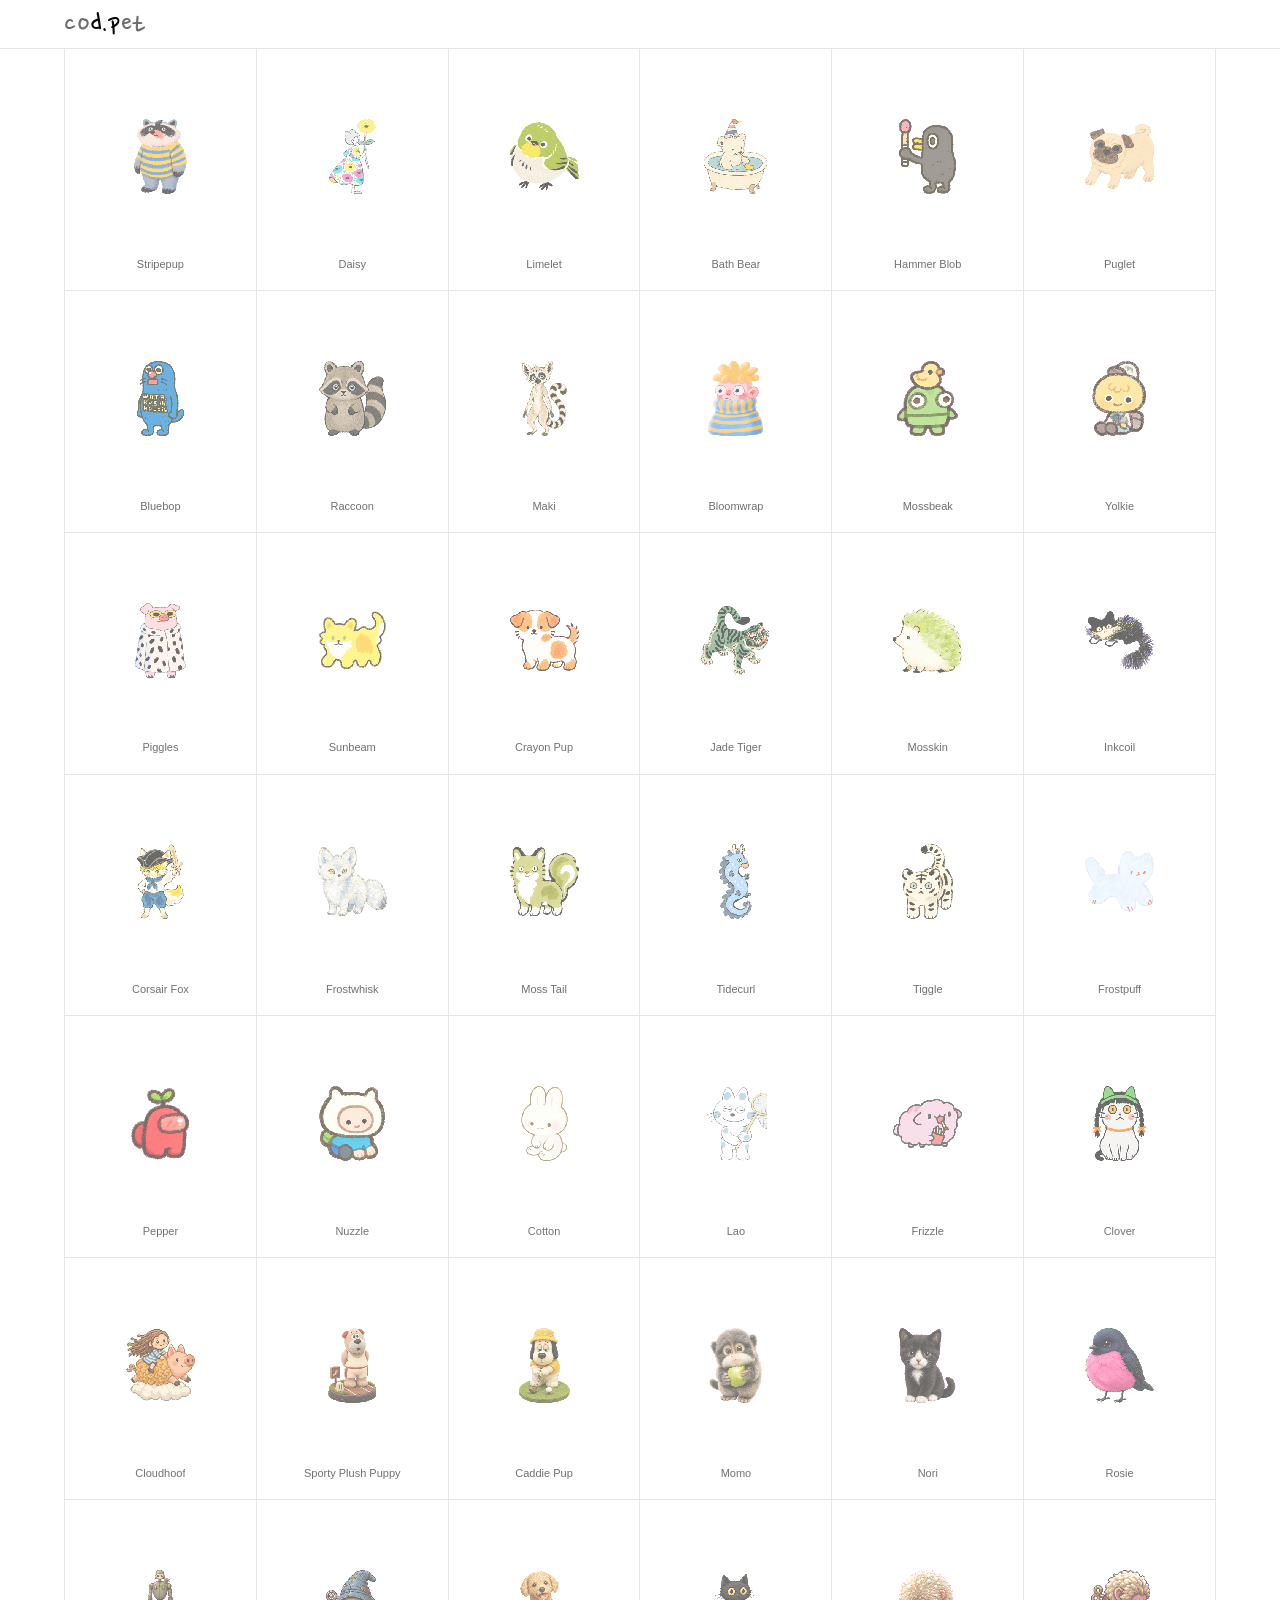
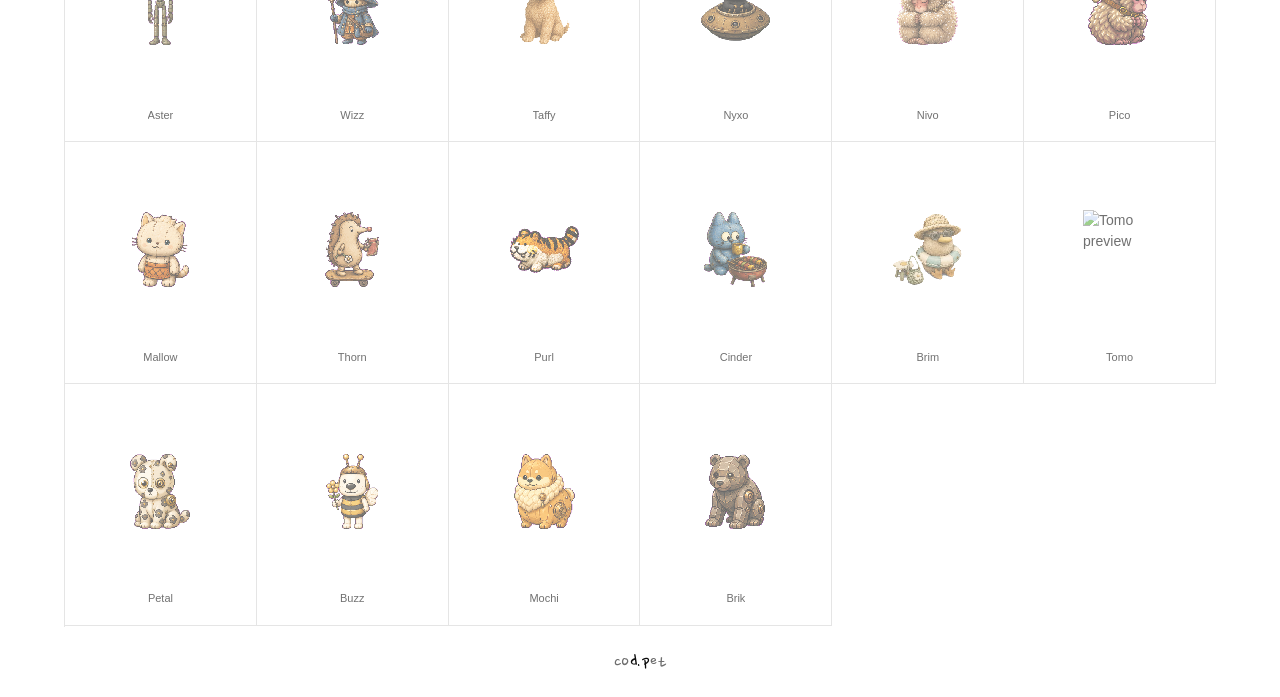
==== commit 95c55992: "Use translucent color pet defaults" ====
--- a/index.html
+++ b/index.html
@@ -84,7 +84,7 @@
     <meta property="twitter:description" content="Browse and preview all Codpet companions — animated pixel companions for your editor or developer workspace." />
     <meta property="twitter:image" content="https://cod.pet/assets/brand/x-card-20260714.png" />
     <meta property="twitter:image:alt" content="Codpet pixel companions" />
-    <style>:root{--bg:#fff;--card:#f6f6f6;--border:rgba(0,0,0,0.1);--ink:#0a0a0a;--secondary:rgba(0,0,0,0.56);--r:10px;--max-w:1200px}*{box-sizing:border-box;margin:0;padding:0}body{background:var(--bg);color:var(--ink);font-family:-apple-system,BlinkMacSystemFont,"Segoe UI",Roboto,Helvetica,Arial,sans-serif;font-size:14px;line-height:1.5;-webkit-font-smoothing:antialiased}.logo,.defrost-logo,.social-links{opacity:0}.fonts-loaded .logo,.fonts-loaded .defrost-logo,.fonts-loaded .social-links{opacity:1;transition:opacity 250ms ease}button,input{font:inherit}button{border:0;background:transparent;color:inherit;cursor:pointer}.shell{max-width:var(--max-w);margin:0 auto;padding:0 24px}.header{position:sticky;top:0;z-index:10;background:rgba(255,255,255,0.85);backdrop-filter:blur(12px);-webkit-backdrop-filter:blur(12px);border-bottom:1px solid var(--border)}.header-inner{display:flex;align-items:center;justify-content:space-between;height:48px}.logo{display:flex;align-items:center;font-family:'Nanum Pen Script',cursive;font-size:32px;font-weight:normal;text-decoration:none;letter-spacing:0.5px}.logo .core{color:var(--ink);transition:color 150ms ease}.logo .other{color:#6E6E6E;transition:color 150ms ease}.logo:hover .other{color:var(--ink)}.social-links{display:flex;align-items:center;gap:6px;font-family:'Nanum Pen Script',cursive;font-size:24px;font-weight:normal}.social-link{display:flex;align-items:center;justify-content:center;color:var(--secondary);text-decoration:none;transition:color 150ms ease}.social-link:hover{color:var(--ink)}.social-links .divider{color:var(--secondary);opacity:0.5;user-select:none}.gallery{position:relative;min-height:380px;display:grid;grid-template-columns:repeat(6,1fr);border-left:1px solid var(--border)}.tile{position:relative;display:flex;flex-direction:column;align-items:center;justify-content:center;gap:8px;padding:20px 8px 14px;background:var(--bg);border-right:1px solid var(--border);border-bottom:1px solid var(--border);cursor:default;transition:background 120ms}.tile:hover{background:var(--card)}.tile-stage{position:relative;display:grid;place-items:center;width:100%;aspect-ratio:1}.tile-label{width:100%;min-height:24px;display:flex;align-items:center;justify-content:center}.tile-name{font-size:11px;font-weight:500;color:var(--secondary);text-align:center;line-height:1.3;overflow:hidden;text-overflow:ellipsis;white-space:nowrap;max-width:100%}.tile-dl{display:none;align-items:center;justify-content:center;width:24px;height:24px;border:none;background:transparent;color:var(--secondary);cursor:pointer;transition:color 80ms}.tile-dl:hover{color:var(--ink)}.tile-dl svg{width:11px;height:11px;flex:none}.tile-dl.busy{pointer-events:none;opacity:0.5}.tile:hover .tile-name{display:none}.tile:hover .tile-dl{display:inline-flex}.sprite-static{position:absolute;width:72.96px;height:79.04px;object-fit:contain;image-rendering:pixelated;image-rendering:crisp-edges;transition:filter 250ms ease,opacity 200ms ease}.sprite-static-gray{filter:grayscale(100%);opacity:0.8;z-index:2}.sprite-static-color{filter:grayscale(0%);opacity:1;z-index:3;clip-path:inset(100% 0 0 0)}.sprite-player{position:absolute;background-repeat:no-repeat;image-rendering:pixelated;image-rendering:crisp-edges;filter:grayscale(0%);opacity:0;transition:opacity 200ms ease;z-index:4}.tile:hover .sprite-static-gray{filter:grayscale(100%);opacity:0.8}.tile.playing .sprite-player{opacity:1}.tile.playing .sprite-static-gray,.tile.playing .sprite-static-color{opacity:0}.steam-container{position:absolute;width:48px;height:79.04px;top:50%;left:50%;transform:translate(-50%,-50%);pointer-events:none;z-index:5;opacity:0;transition:opacity 200ms ease;display:flex;justify-content:space-between;align-items:flex-start}.tile.loading .steam-container{opacity:1}.steam-puff{background:rgba(255,255,255,0.85);border-radius:50%;filter:blur(4.5px);opacity:0;will-change:transform,opacity}.steam-1{width:14px;height:14px}.steam-2{width:18px;height:18px}.steam-3{width:15px;height:15px}.steam-4{width:17px;height:17px}.steam-5{width:13px;height:13px}.tile.loading .steam-1{animation:steam-rise-1 0.8s ease-in-out infinite;animation-delay:0s}.tile.loading .steam-2{animation:steam-rise-2 0.8s ease-in-out infinite;animation-delay:0.16s}.tile.loading .steam-3{animation:steam-rise-3 0.8s ease-in-out infinite;animation-delay:0.32s}.tile.loading .steam-4{animation:steam-rise-4 0.8s ease-in-out infinite;animation-delay:0.48s}.tile.loading .steam-5{animation:steam-rise-5 0.8s ease-in-out infinite;animation-delay:0.64s}@keyframes steam-rise-1{0%{transform:translateY(22px) scaleX(0.4) scaleY(0.7) translateX(0);opacity:0}25%{opacity:0.4}60%{transform:translateY(4px) scaleX(1.3) scaleY(1.8) translateX(-3px);opacity:0.28}100%{transform:translateY(-16px) scaleX(1.8) scaleY(2.2) translateX(-6px);opacity:0}}@keyframes steam-rise-2{0%{transform:translateY(24px) scaleX(0.4) scaleY(0.7) translateX(0);opacity:0}25%{opacity:0.45}60%{transform:translateY(6px) scaleX(1.4) scaleY(1.9) translateX(2px);opacity:0.32}100%{transform:translateY(-13px) scaleX(1.9) scaleY(2.3) translateX(4px);opacity:0}}@keyframes steam-rise-3{0%{transform:translateY(20px) scaleX(0.4) scaleY(0.7) translateX(0);opacity:0}25%{opacity:0.5}60%{transform:translateY(2px) scaleX(1.2) scaleY(1.7) translateX(-1px);opacity:0.35}100%{transform:translateY(-18px) scaleX(1.7) scaleY(2.1) translateX(-2px);opacity:0}}@keyframes steam-rise-4{0%{transform:translateY(23px) scaleX(0.4) scaleY(0.7) translateX(0);opacity:0}25%{opacity:0.4}60%{transform:translateY(5px) scaleX(1.3) scaleY(1.8) translateX(3px);opacity:0.28}100%{transform:translateY(-14px) scaleX(1.8) scaleY(2.2) translateX(5px);opacity:0}}@keyframes steam-rise-5{0%{transform:translateY(21px) scaleX(0.4) scaleY(0.7) translateX(0);opacity:0}25%{opacity:0.45}60%{transform:translateY(3px) scaleX(1.5) scaleY(1.9) translateX(-2px);opacity:0.32}100%{transform:translateY(-17px) scaleX(1.9) scaleY(2.3) translateX(-4px);opacity:0}}.empty{grid-column:1 / -1;padding:60px 20px;text-align:center;color:var(--secondary);font-size:13px;border-right:1px solid var(--border);border-bottom:1px solid var(--border)}.defrost-loader{position:absolute;top:0;left:0;width:100%;height:380px;display:flex;flex-direction:column;align-items:center;justify-content:center;z-index:50;gap:16px;background:var(--bg);opacity:1;transform:scale(1);transition:opacity 250ms ease,transform 250ms ease}.defrost-loader.fade-out{opacity:0;transform:scale(0.98);pointer-events:none}.defrost-logo{position:relative;font-family:'Nanum Pen Script',cursive;font-size:64px;line-height:1;user-select:none;width:160px;height:64px}.defrost-logo-base,.defrost-logo-overlay{position:absolute;top:0;left:0;width:100%;height:100%;display:flex;align-items:center;justify-content:center;white-space:nowrap}.defrost-logo-base .other-base,.defrost-logo-base .core-base{color:#E2E2E2;transition:color 150ms ease}.defrost-logo-overlay .other{color:#6E6E6E}.defrost-logo-overlay .core{color:var(--ink)}.defrost-logo-overlay{z-index:2;clip-path:inset(100% 0 0 0);animation:logo-defrost-wave 2.2s cubic-bezier(0.4,0,0.2,1) infinite}@keyframes logo-defrost-wave{0%{clip-path:inset(100% 0 0 0)}40%{clip-path:inset(0% 0 0 0)}60%{clip-path:inset(0% 0 0 0)}100%{clip-path:inset(0% 0 100% 0)}}.defrost-progress{width:120px;height:2px;background:#F0F0F0;border-radius:99px;overflow:hidden;position:relative}.defrost-progress-bar{position:absolute;top:0;left:0;height:100%;width:0%;background:#6E6E6E;transition:width 200ms cubic-bezier(0.1,0.8,0.25,1)}@keyframes tile-fade-in{from{opacity:0;transform:translateY(8px)}to{opacity:1;transform:translateY(0)}}.footer{padding:20px 0;text-align:center;font-size:11px;color:var(--secondary);opacity:0;transition:opacity 250ms ease}.loaded .footer{opacity:1}@media (max-width:900px){.shell{padding:0 16px}.gallery{grid-template-columns:repeat(4,1fr)}}@media (max-width:600px){.gallery{grid-template-columns:repeat(3,1fr)}}@media (max-width:400px){.gallery{grid-template-columns:repeat(2,1fr)}}.admin-panel{display:none;position:fixed;top:0;left:0;width:100%;height:100%;background:rgba(255,255,255,0.4);backdrop-filter:blur(12px);-webkit-backdrop-filter:blur(12px);z-index:100;align-items:center;justify-content:center;padding:20px;color:#0a0a0a}.admin-panel.active{display:flex}.admin-card{background:#fff;border:1px solid rgba(0,0,0,0.1);border-radius:12px;width:100%;max-width:500px;box-shadow:0 20px 40px rgba(0,0,0,0.15);display:flex;flex-direction:column;max-height:90vh;overflow:hidden}.admin-header{padding:16px 20px;border-bottom:1px solid rgba(0,0,0,0.1);display:flex;justify-content:space-between;align-items:center}.admin-title{font-family:'Nanum Pen Script',cursive;font-size:26px;font-weight:bold;color:#0a0a0a}.admin-close{font-size:24px;cursor:pointer;color:rgba(0,0,0,0.4);transition:color 150ms;line-height:1}.admin-close:hover{color:#0a0a0a}.admin-body{padding:20px;overflow-y:auto;display:flex;flex-direction:column;gap:16px}.admin-stat-grid{display:grid;grid-template-columns:1fr 1fr;gap:12px}.admin-stat-card{background:#f6f6f6;border:1px solid rgba(0,0,0,0.05);border-radius:8px;padding:12px;text-align:center}.admin-stat-val{font-size:24px;font-weight:bold;color:#0a0a0a}.admin-stat-lbl{font-size:10px;color:rgba(0,0,0,0.5);text-transform:uppercase;letter-spacing:0.5px;margin-top:2px}.admin-list{display:flex;flex-direction:column;gap:6px}.admin-list-item{display:flex;justify-content:space-between;align-items:center;padding:8px 12px;background:#f6f6f6;border:1px solid rgba(0,0,0,0.05);border-radius:6px;font-size:13px}.admin-list-name{font-weight:500;color:#0a0a0a}.admin-list-val{color:rgba(0,0,0,0.5);font-weight:bold}.admin-section-title{font-size:13px;font-weight:600;color:#0a0a0a;margin-bottom:6px}.admin-info-card{background:rgba(86,242,100,0.08);border:1px solid rgba(86,242,100,0.2);border-radius:8px;padding:12px;font-size:12px;line-height:1.4;color:rgba(0,0,0,0.7)}.admin-actions{display:flex;gap:8px}.admin-btn{flex:1;background:#0a0a0a;color:#fff;padding:8px 12px;border-radius:6px;font-size:12px;font-weight:500;text-align:center;cursor:pointer;transition:opacity 150ms;border:none}.admin-btn:hover{opacity:0.9}.admin-btn-sec{background:transparent;color:#0a0a0a;border:1px solid rgba(0,0,0,0.1)}.admin-btn-sec:hover{background:#f6f6f6}.sr-only{position:absolute;width:1px;height:1px;padding:0;margin:-1px;overflow:hidden;clip:rect(0,0,0,0);white-space:nowrap;border:0}</style>
+    <style>:root{--bg:#fff;--card:#f6f6f6;--border:rgba(0,0,0,0.1);--ink:#0a0a0a;--secondary:rgba(0,0,0,0.56);--r:10px;--max-w:1200px}*{box-sizing:border-box;margin:0;padding:0}body{background:var(--bg);color:var(--ink);font-family:-apple-system,BlinkMacSystemFont,"Segoe UI",Roboto,Helvetica,Arial,sans-serif;font-size:14px;line-height:1.5;-webkit-font-smoothing:antialiased}.logo,.defrost-logo,.social-links{opacity:0}.fonts-loaded .logo,.fonts-loaded .defrost-logo,.fonts-loaded .social-links{opacity:1;transition:opacity 250ms ease}button,input{font:inherit}button{border:0;background:transparent;color:inherit;cursor:pointer}.shell{max-width:var(--max-w);margin:0 auto;padding:0 24px}.header{position:sticky;top:0;z-index:10;background:rgba(255,255,255,0.85);backdrop-filter:blur(12px);-webkit-backdrop-filter:blur(12px);border-bottom:1px solid var(--border)}.header-inner{display:flex;align-items:center;justify-content:space-between;height:48px}.logo{display:flex;align-items:center;font-family:'Nanum Pen Script',cursive;font-size:32px;font-weight:normal;text-decoration:none;letter-spacing:0.5px}.logo .core{color:var(--ink);transition:color 150ms ease}.logo .other{color:#6E6E6E;transition:color 150ms ease}.logo:hover .other{color:var(--ink)}.social-links{display:flex;align-items:center;gap:6px;font-family:'Nanum Pen Script',cursive;font-size:24px;font-weight:normal}.social-link{display:flex;align-items:center;justify-content:center;color:var(--secondary);text-decoration:none;transition:color 150ms ease}.social-link:hover{color:var(--ink)}.social-links .divider{color:var(--secondary);opacity:0.5;user-select:none}.gallery{position:relative;min-height:380px;display:grid;grid-template-columns:repeat(6,1fr);border-left:1px solid var(--border)}.tile{position:relative;display:flex;flex-direction:column;align-items:center;justify-content:center;gap:8px;padding:20px 8px 14px;background:var(--bg);border-right:1px solid var(--border);border-bottom:1px solid var(--border);cursor:default;transition:background 120ms}.tile:hover{background:var(--card)}.tile-stage{position:relative;display:grid;place-items:center;width:100%;aspect-ratio:1}.tile-label{width:100%;min-height:24px;display:flex;align-items:center;justify-content:center}.tile-name{font-size:11px;font-weight:500;color:var(--secondary);text-align:center;line-height:1.3;overflow:hidden;text-overflow:ellipsis;white-space:nowrap;max-width:100%}.tile-dl{display:none;align-items:center;justify-content:center;width:24px;height:24px;border:none;background:transparent;color:var(--secondary);cursor:pointer;transition:color 80ms}.tile-dl:hover{color:var(--ink)}.tile-dl svg{width:11px;height:11px;flex:none}.tile-dl.busy{pointer-events:none;opacity:0.5}.tile:hover .tile-name{display:none}.tile:hover .tile-dl{display:inline-flex}.sprite-static{position:absolute;width:72.96px;height:79.04px;object-fit:contain;image-rendering:pixelated;image-rendering:crisp-edges;transition:filter 250ms ease,opacity 200ms ease}.sprite-static-gray{filter:grayscale(0%);opacity:0.58;z-index:2}.sprite-static-color{filter:grayscale(0%);opacity:1;z-index:3;clip-path:inset(100% 0 0 0)}.sprite-player{position:absolute;background-repeat:no-repeat;image-rendering:pixelated;image-rendering:crisp-edges;filter:grayscale(0%);opacity:0;transition:opacity 200ms ease;z-index:4}.tile:hover .sprite-static-gray{filter:grayscale(100%);opacity:0.8}.tile.playing .sprite-player{opacity:1}.tile.playing .sprite-static-gray,.tile.playing .sprite-static-color{opacity:0}.steam-container{position:absolute;width:48px;height:79.04px;top:50%;left:50%;transform:translate(-50%,-50%);pointer-events:none;z-index:5;opacity:0;transition:opacity 200ms ease;display:flex;justify-content:space-between;align-items:flex-start}.tile.loading .steam-container{opacity:1}.steam-puff{background:rgba(255,255,255,0.85);border-radius:50%;filter:blur(4.5px);opacity:0;will-change:transform,opacity}.steam-1{width:14px;height:14px}.steam-2{width:18px;height:18px}.steam-3{width:15px;height:15px}.steam-4{width:17px;height:17px}.steam-5{width:13px;height:13px}.tile.loading .steam-1{animation:steam-rise-1 0.8s ease-in-out infinite;animation-delay:0s}.tile.loading .steam-2{animation:steam-rise-2 0.8s ease-in-out infinite;animation-delay:0.16s}.tile.loading .steam-3{animation:steam-rise-3 0.8s ease-in-out infinite;animation-delay:0.32s}.tile.loading .steam-4{animation:steam-rise-4 0.8s ease-in-out infinite;animation-delay:0.48s}.tile.loading .steam-5{animation:steam-rise-5 0.8s ease-in-out infinite;animation-delay:0.64s}@keyframes steam-rise-1{0%{transform:translateY(22px) scaleX(0.4) scaleY(0.7) translateX(0);opacity:0}25%{opacity:0.4}60%{transform:translateY(4px) scaleX(1.3) scaleY(1.8) translateX(-3px);opacity:0.28}100%{transform:translateY(-16px) scaleX(1.8) scaleY(2.2) translateX(-6px);opacity:0}}@keyframes steam-rise-2{0%{transform:translateY(24px) scaleX(0.4) scaleY(0.7) translateX(0);opacity:0}25%{opacity:0.45}60%{transform:translateY(6px) scaleX(1.4) scaleY(1.9) translateX(2px);opacity:0.32}100%{transform:translateY(-13px) scaleX(1.9) scaleY(2.3) translateX(4px);opacity:0}}@keyframes steam-rise-3{0%{transform:translateY(20px) scaleX(0.4) scaleY(0.7) translateX(0);opacity:0}25%{opacity:0.5}60%{transform:translateY(2px) scaleX(1.2) scaleY(1.7) translateX(-1px);opacity:0.35}100%{transform:translateY(-18px) scaleX(1.7) scaleY(2.1) translateX(-2px);opacity:0}}@keyframes steam-rise-4{0%{transform:translateY(23px) scaleX(0.4) scaleY(0.7) translateX(0);opacity:0}25%{opacity:0.4}60%{transform:translateY(5px) scaleX(1.3) scaleY(1.8) translateX(3px);opacity:0.28}100%{transform:translateY(-14px) scaleX(1.8) scaleY(2.2) translateX(5px);opacity:0}}@keyframes steam-rise-5{0%{transform:translateY(21px) scaleX(0.4) scaleY(0.7) translateX(0);opacity:0}25%{opacity:0.45}60%{transform:translateY(3px) scaleX(1.5) scaleY(1.9) translateX(-2px);opacity:0.32}100%{transform:translateY(-17px) scaleX(1.9) scaleY(2.3) translateX(-4px);opacity:0}}.empty{grid-column:1 / -1;padding:60px 20px;text-align:center;color:var(--secondary);font-size:13px;border-right:1px solid var(--border);border-bottom:1px solid var(--border)}.defrost-loader{position:absolute;top:0;left:0;width:100%;height:380px;display:flex;flex-direction:column;align-items:center;justify-content:center;z-index:50;gap:16px;background:var(--bg);opacity:1;transform:scale(1);transition:opacity 250ms ease,transform 250ms ease}.defrost-loader.fade-out{opacity:0;transform:scale(0.98);pointer-events:none}.defrost-logo{position:relative;font-family:'Nanum Pen Script',cursive;font-size:64px;line-height:1;user-select:none;width:160px;height:64px}.defrost-logo-base,.defrost-logo-overlay{position:absolute;top:0;left:0;width:100%;height:100%;display:flex;align-items:center;justify-content:center;white-space:nowrap}.defrost-logo-base .other-base,.defrost-logo-base .core-base{color:#E2E2E2;transition:color 150ms ease}.defrost-logo-overlay .other{color:#6E6E6E}.defrost-logo-overlay .core{color:var(--ink)}.defrost-logo-overlay{z-index:2;clip-path:inset(100% 0 0 0);animation:logo-defrost-wave 2.2s cubic-bezier(0.4,0,0.2,1) infinite}@keyframes logo-defrost-wave{0%{clip-path:inset(100% 0 0 0)}40%{clip-path:inset(0% 0 0 0)}60%{clip-path:inset(0% 0 0 0)}100%{clip-path:inset(0% 0 100% 0)}}.defrost-progress{width:120px;height:2px;background:#F0F0F0;border-radius:99px;overflow:hidden;position:relative}.defrost-progress-bar{position:absolute;top:0;left:0;height:100%;width:0%;background:#6E6E6E;transition:width 200ms cubic-bezier(0.1,0.8,0.25,1)}@keyframes tile-fade-in{from{opacity:0;transform:translateY(8px)}to{opacity:1;transform:translateY(0)}}.footer{padding:20px 0;text-align:center;font-size:11px;color:var(--secondary);opacity:0;transition:opacity 250ms ease}.loaded .footer{opacity:1}@media (max-width:900px){.shell{padding:0 16px}.gallery{grid-template-columns:repeat(4,1fr)}}@media (max-width:600px){.gallery{grid-template-columns:repeat(3,1fr)}}@media (max-width:400px){.gallery{grid-template-columns:repeat(2,1fr)}}.admin-panel{display:none;position:fixed;top:0;left:0;width:100%;height:100%;background:rgba(255,255,255,0.4);backdrop-filter:blur(12px);-webkit-backdrop-filter:blur(12px);z-index:100;align-items:center;justify-content:center;padding:20px;color:#0a0a0a}.admin-panel.active{display:flex}.admin-card{background:#fff;border:1px solid rgba(0,0,0,0.1);border-radius:12px;width:100%;max-width:500px;box-shadow:0 20px 40px rgba(0,0,0,0.15);display:flex;flex-direction:column;max-height:90vh;overflow:hidden}.admin-header{padding:16px 20px;border-bottom:1px solid rgba(0,0,0,0.1);display:flex;justify-content:space-between;align-items:center}.admin-title{font-family:'Nanum Pen Script',cursive;font-size:26px;font-weight:bold;color:#0a0a0a}.admin-close{font-size:24px;cursor:pointer;color:rgba(0,0,0,0.4);transition:color 150ms;line-height:1}.admin-close:hover{color:#0a0a0a}.admin-body{padding:20px;overflow-y:auto;display:flex;flex-direction:column;gap:16px}.admin-stat-grid{display:grid;grid-template-columns:1fr 1fr;gap:12px}.admin-stat-card{background:#f6f6f6;border:1px solid rgba(0,0,0,0.05);border-radius:8px;padding:12px;text-align:center}.admin-stat-val{font-size:24px;font-weight:bold;color:#0a0a0a}.admin-stat-lbl{font-size:10px;color:rgba(0,0,0,0.5);text-transform:uppercase;letter-spacing:0.5px;margin-top:2px}.admin-list{display:flex;flex-direction:column;gap:6px}.admin-list-item{display:flex;justify-content:space-between;align-items:center;padding:8px 12px;background:#f6f6f6;border:1px solid rgba(0,0,0,0.05);border-radius:6px;font-size:13px}.admin-list-name{font-weight:500;color:#0a0a0a}.admin-list-val{color:rgba(0,0,0,0.5);font-weight:bold}.admin-section-title{font-size:13px;font-weight:600;color:#0a0a0a;margin-bottom:6px}.admin-info-card{background:rgba(86,242,100,0.08);border:1px solid rgba(86,242,100,0.2);border-radius:8px;padding:12px;font-size:12px;line-height:1.4;color:rgba(0,0,0,0.7)}.admin-actions{display:flex;gap:8px}.admin-btn{flex:1;background:#0a0a0a;color:#fff;padding:8px 12px;border-radius:6px;font-size:12px;font-weight:500;text-align:center;cursor:pointer;transition:opacity 150ms;border:none}.admin-btn:hover{opacity:0.9}.admin-btn-sec{background:transparent;color:#0a0a0a;border:1px solid rgba(0,0,0,0.1)}.admin-btn-sec:hover{background:#f6f6f6}.sr-only{position:absolute;width:1px;height:1px;padding:0;margin:-1px;overflow:hidden;clip:rect(0,0,0,0);white-space:nowrap;border:0}</style>
     <noscript>
       <style>
         .footer { opacity: 1 !important; }
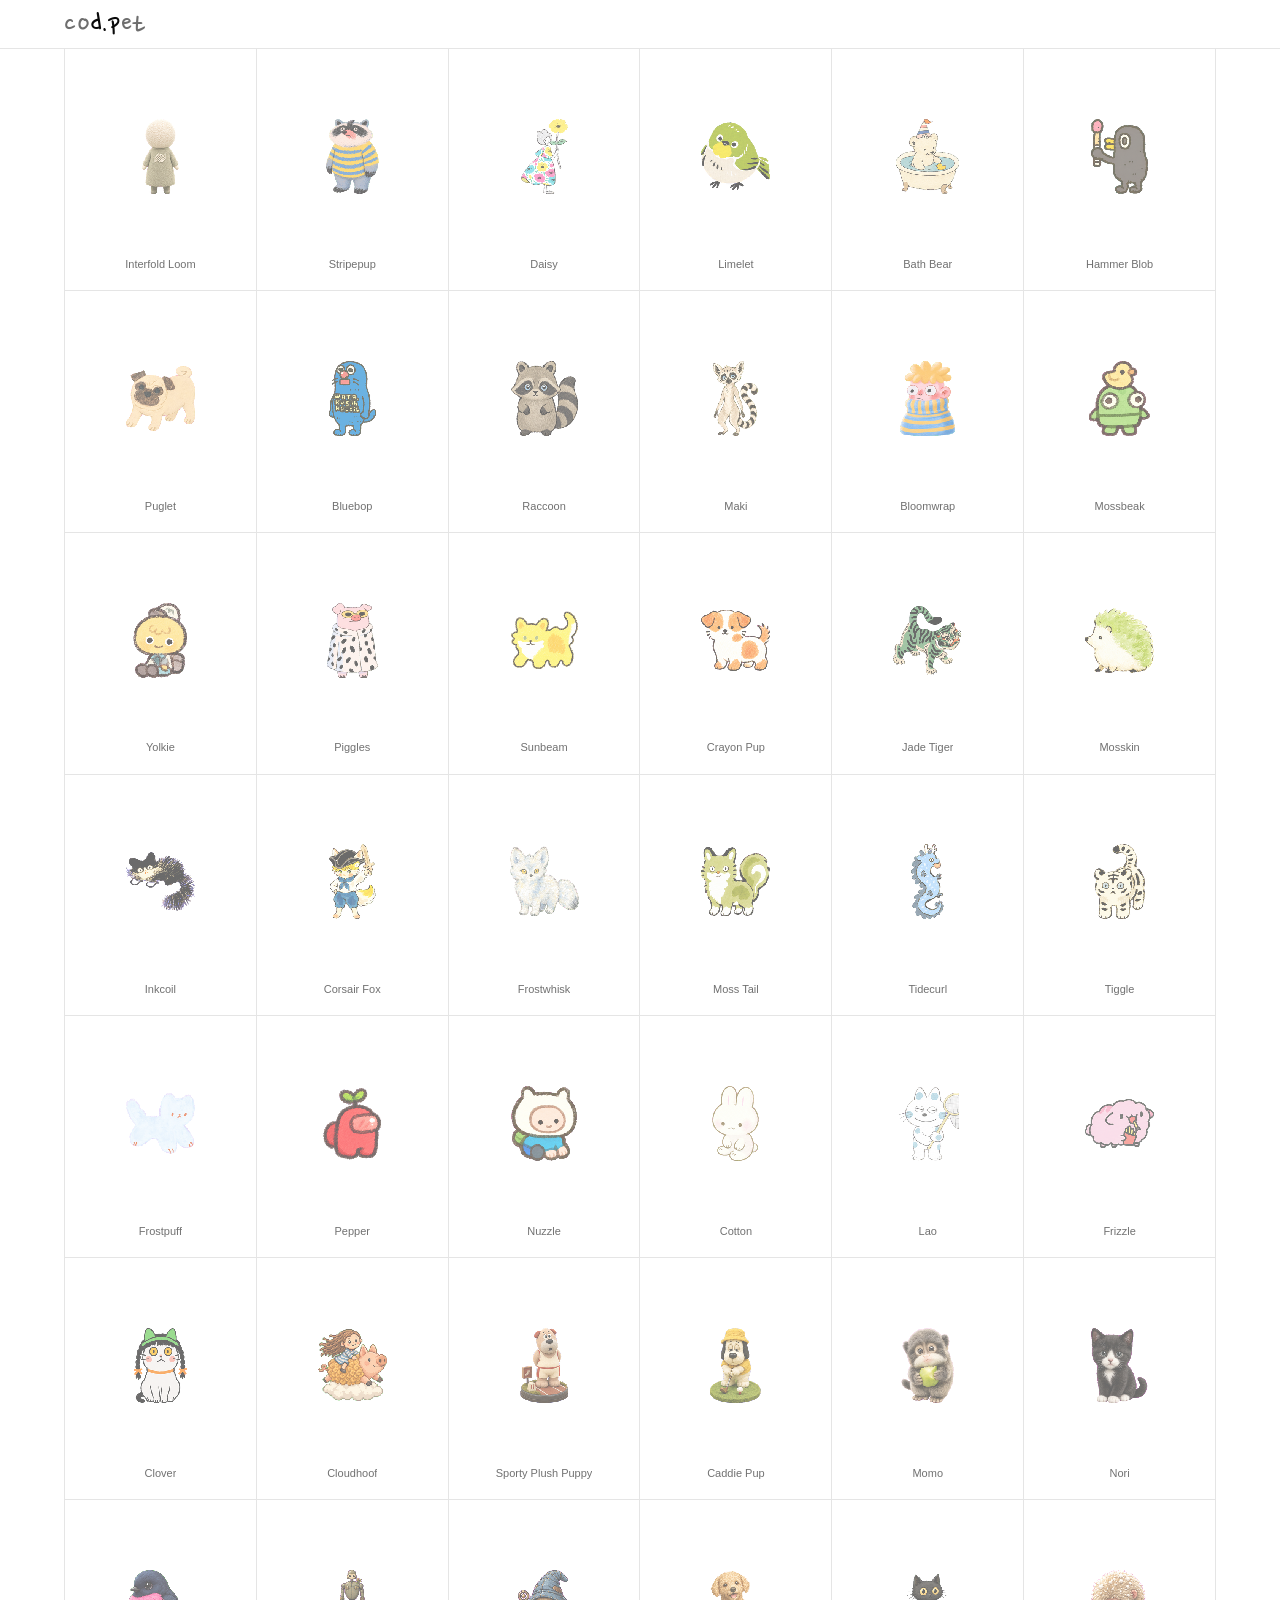
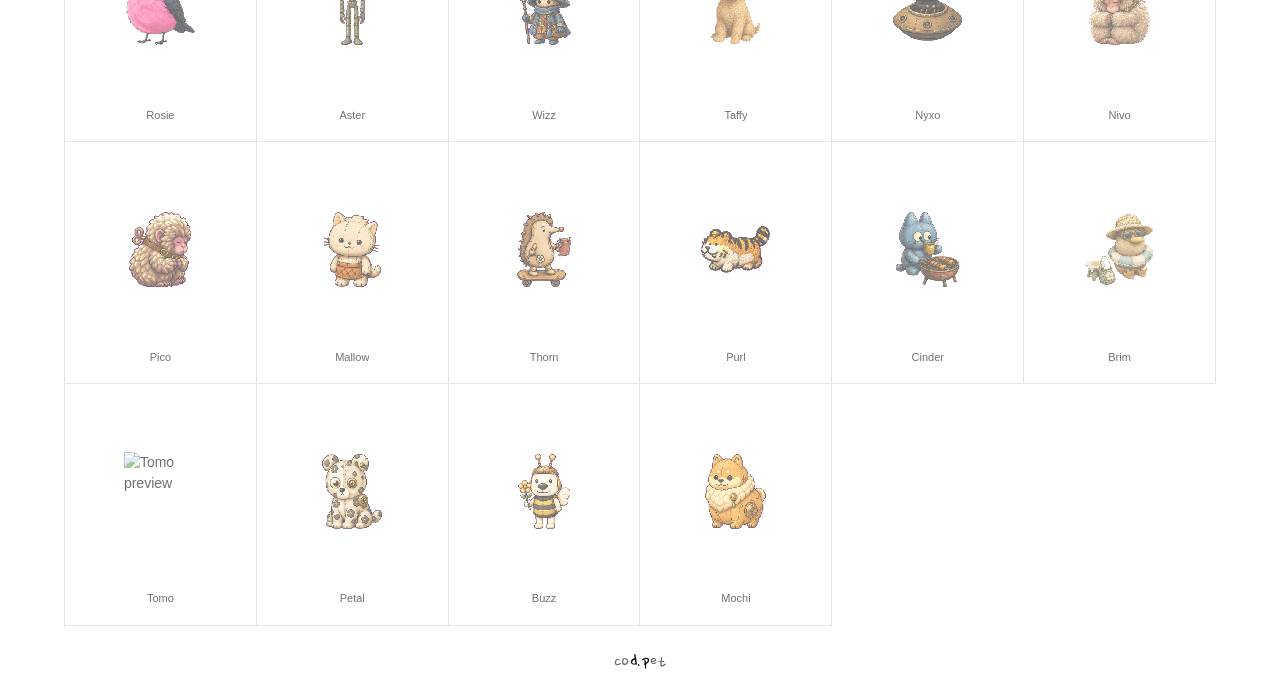
==== commit b9c2ba33: "Publish Interfold Loom" ====
--- a/index.html
+++ b/index.html
@@ -35,14 +35,41 @@
       })();
     </script>
 
-    <!-- Google tag (gtag.js) -->
-    <script async src="https://www.googletagmanager.com/gtag/js?id=G-RT5ZG7801R"></script>
+    <!-- Google tag (gtag.js), with a local owner opt-out for cleaner analytics. -->
     <script>
-      window.dataLayer = window.dataLayer || [];
-      function gtag(){dataLayer.push(arguments);}
-      gtag('js', new Date());
-
-      gtag('config', 'G-RT5ZG7801R');
+      (function() {
+        var measurementId = "G-RT5ZG7801R";
+        var storageKey = "codpet.analytics.disabled";
+        var params = new URLSearchParams(window.location.search);
+        var analyticsParam = params.get("analytics");
+
+        try {
+          if (analyticsParam === "off") {
+            window.localStorage.setItem(storageKey, "1");
+          } else if (analyticsParam === "on") {
+            window.localStorage.removeItem(storageKey);
+          }
+        } catch (e) {}
+
+        var disabled = false;
+        try {
+          disabled = window.localStorage.getItem(storageKey) === "1";
+        } catch (e) {}
+
+        window.__codpetAnalyticsDisabled = disabled;
+        if (disabled) return;
+
+        window.dataLayer = window.dataLayer || [];
+        window.gtag = function(){window.dataLayer.push(arguments);};
+
+        var tag = document.createElement("script");
+        tag.async = true;
+        tag.src = "https://www.googletagmanager.com/gtag/js?id=" + measurementId;
+        document.head.appendChild(tag);
+
+        window.gtag("js", new Date());
+        window.gtag("config", measurementId);
+      })();
     </script>
 
     <!-- JSON-LD Structured Data for Search & AI Indexers -->
@@ -84,7 +111,7 @@
     <meta property="twitter:description" content="Browse and preview all Codpet companions — animated pixel companions for your editor or developer workspace." />
     <meta property="twitter:image" content="https://cod.pet/assets/brand/x-card-20260714.png" />
     <meta property="twitter:image:alt" content="Codpet pixel companions" />
-    <style>:root{--bg:#fff;--card:#f6f6f6;--border:rgba(0,0,0,0.1);--ink:#0a0a0a;--secondary:rgba(0,0,0,0.56);--r:10px;--max-w:1200px}*{box-sizing:border-box;margin:0;padding:0}body{background:var(--bg);color:var(--ink);font-family:-apple-system,BlinkMacSystemFont,"Segoe UI",Roboto,Helvetica,Arial,sans-serif;font-size:14px;line-height:1.5;-webkit-font-smoothing:antialiased}.logo,.defrost-logo,.social-links{opacity:0}.fonts-loaded .logo,.fonts-loaded .defrost-logo,.fonts-loaded .social-links{opacity:1;transition:opacity 250ms ease}button,input{font:inherit}button{border:0;background:transparent;color:inherit;cursor:pointer}.shell{max-width:var(--max-w);margin:0 auto;padding:0 24px}.header{position:sticky;top:0;z-index:10;background:rgba(255,255,255,0.85);backdrop-filter:blur(12px);-webkit-backdrop-filter:blur(12px);border-bottom:1px solid var(--border)}.header-inner{display:flex;align-items:center;justify-content:space-between;height:48px}.logo{display:flex;align-items:center;font-family:'Nanum Pen Script',cursive;font-size:32px;font-weight:normal;text-decoration:none;letter-spacing:0.5px}.logo .core{color:var(--ink);transition:color 150ms ease}.logo .other{color:#6E6E6E;transition:color 150ms ease}.logo:hover .other{color:var(--ink)}.social-links{display:flex;align-items:center;gap:6px;font-family:'Nanum Pen Script',cursive;font-size:24px;font-weight:normal}.social-link{display:flex;align-items:center;justify-content:center;color:var(--secondary);text-decoration:none;transition:color 150ms ease}.social-link:hover{color:var(--ink)}.social-links .divider{color:var(--secondary);opacity:0.5;user-select:none}.gallery{position:relative;min-height:380px;display:grid;grid-template-columns:repeat(6,1fr);border-left:1px solid var(--border)}.tile{position:relative;display:flex;flex-direction:column;align-items:center;justify-content:center;gap:8px;padding:20px 8px 14px;background:var(--bg);border-right:1px solid var(--border);border-bottom:1px solid var(--border);cursor:default;transition:background 120ms}.tile:hover{background:var(--card)}.tile-stage{position:relative;display:grid;place-items:center;width:100%;aspect-ratio:1}.tile-label{width:100%;min-height:24px;display:flex;align-items:center;justify-content:center}.tile-name{font-size:11px;font-weight:500;color:var(--secondary);text-align:center;line-height:1.3;overflow:hidden;text-overflow:ellipsis;white-space:nowrap;max-width:100%}.tile-dl{display:none;align-items:center;justify-content:center;width:24px;height:24px;border:none;background:transparent;color:var(--secondary);cursor:pointer;transition:color 80ms}.tile-dl:hover{color:var(--ink)}.tile-dl svg{width:11px;height:11px;flex:none}.tile-dl.busy{pointer-events:none;opacity:0.5}.tile:hover .tile-name{display:none}.tile:hover .tile-dl{display:inline-flex}.sprite-static{position:absolute;width:72.96px;height:79.04px;object-fit:contain;image-rendering:pixelated;image-rendering:crisp-edges;transition:filter 250ms ease,opacity 200ms ease}.sprite-static-gray{filter:grayscale(0%);opacity:0.58;z-index:2}.sprite-static-color{filter:grayscale(0%);opacity:1;z-index:3;clip-path:inset(100% 0 0 0)}.sprite-player{position:absolute;background-repeat:no-repeat;image-rendering:pixelated;image-rendering:crisp-edges;filter:grayscale(0%);opacity:0;transition:opacity 200ms ease;z-index:4}.tile:hover .sprite-static-gray{filter:grayscale(100%);opacity:0.8}.tile.playing .sprite-player{opacity:1}.tile.playing .sprite-static-gray,.tile.playing .sprite-static-color{opacity:0}.steam-container{position:absolute;width:48px;height:79.04px;top:50%;left:50%;transform:translate(-50%,-50%);pointer-events:none;z-index:5;opacity:0;transition:opacity 200ms ease;display:flex;justify-content:space-between;align-items:flex-start}.tile.loading .steam-container{opacity:1}.steam-puff{background:rgba(255,255,255,0.85);border-radius:50%;filter:blur(4.5px);opacity:0;will-change:transform,opacity}.steam-1{width:14px;height:14px}.steam-2{width:18px;height:18px}.steam-3{width:15px;height:15px}.steam-4{width:17px;height:17px}.steam-5{width:13px;height:13px}.tile.loading .steam-1{animation:steam-rise-1 0.8s ease-in-out infinite;animation-delay:0s}.tile.loading .steam-2{animation:steam-rise-2 0.8s ease-in-out infinite;animation-delay:0.16s}.tile.loading .steam-3{animation:steam-rise-3 0.8s ease-in-out infinite;animation-delay:0.32s}.tile.loading .steam-4{animation:steam-rise-4 0.8s ease-in-out infinite;animation-delay:0.48s}.tile.loading .steam-5{animation:steam-rise-5 0.8s ease-in-out infinite;animation-delay:0.64s}@keyframes steam-rise-1{0%{transform:translateY(22px) scaleX(0.4) scaleY(0.7) translateX(0);opacity:0}25%{opacity:0.4}60%{transform:translateY(4px) scaleX(1.3) scaleY(1.8) translateX(-3px);opacity:0.28}100%{transform:translateY(-16px) scaleX(1.8) scaleY(2.2) translateX(-6px);opacity:0}}@keyframes steam-rise-2{0%{transform:translateY(24px) scaleX(0.4) scaleY(0.7) translateX(0);opacity:0}25%{opacity:0.45}60%{transform:translateY(6px) scaleX(1.4) scaleY(1.9) translateX(2px);opacity:0.32}100%{transform:translateY(-13px) scaleX(1.9) scaleY(2.3) translateX(4px);opacity:0}}@keyframes steam-rise-3{0%{transform:translateY(20px) scaleX(0.4) scaleY(0.7) translateX(0);opacity:0}25%{opacity:0.5}60%{transform:translateY(2px) scaleX(1.2) scaleY(1.7) translateX(-1px);opacity:0.35}100%{transform:translateY(-18px) scaleX(1.7) scaleY(2.1) translateX(-2px);opacity:0}}@keyframes steam-rise-4{0%{transform:translateY(23px) scaleX(0.4) scaleY(0.7) translateX(0);opacity:0}25%{opacity:0.4}60%{transform:translateY(5px) scaleX(1.3) scaleY(1.8) translateX(3px);opacity:0.28}100%{transform:translateY(-14px) scaleX(1.8) scaleY(2.2) translateX(5px);opacity:0}}@keyframes steam-rise-5{0%{transform:translateY(21px) scaleX(0.4) scaleY(0.7) translateX(0);opacity:0}25%{opacity:0.45}60%{transform:translateY(3px) scaleX(1.5) scaleY(1.9) translateX(-2px);opacity:0.32}100%{transform:translateY(-17px) scaleX(1.9) scaleY(2.3) translateX(-4px);opacity:0}}.empty{grid-column:1 / -1;padding:60px 20px;text-align:center;color:var(--secondary);font-size:13px;border-right:1px solid var(--border);border-bottom:1px solid var(--border)}.defrost-loader{position:absolute;top:0;left:0;width:100%;height:380px;display:flex;flex-direction:column;align-items:center;justify-content:center;z-index:50;gap:16px;background:var(--bg);opacity:1;transform:scale(1);transition:opacity 250ms ease,transform 250ms ease}.defrost-loader.fade-out{opacity:0;transform:scale(0.98);pointer-events:none}.defrost-logo{position:relative;font-family:'Nanum Pen Script',cursive;font-size:64px;line-height:1;user-select:none;width:160px;height:64px}.defrost-logo-base,.defrost-logo-overlay{position:absolute;top:0;left:0;width:100%;height:100%;display:flex;align-items:center;justify-content:center;white-space:nowrap}.defrost-logo-base .other-base,.defrost-logo-base .core-base{color:#E2E2E2;transition:color 150ms ease}.defrost-logo-overlay .other{color:#6E6E6E}.defrost-logo-overlay .core{color:var(--ink)}.defrost-logo-overlay{z-index:2;clip-path:inset(100% 0 0 0);animation:logo-defrost-wave 2.2s cubic-bezier(0.4,0,0.2,1) infinite}@keyframes logo-defrost-wave{0%{clip-path:inset(100% 0 0 0)}40%{clip-path:inset(0% 0 0 0)}60%{clip-path:inset(0% 0 0 0)}100%{clip-path:inset(0% 0 100% 0)}}.defrost-progress{width:120px;height:2px;background:#F0F0F0;border-radius:99px;overflow:hidden;position:relative}.defrost-progress-bar{position:absolute;top:0;left:0;height:100%;width:0%;background:#6E6E6E;transition:width 200ms cubic-bezier(0.1,0.8,0.25,1)}@keyframes tile-fade-in{from{opacity:0;transform:translateY(8px)}to{opacity:1;transform:translateY(0)}}.footer{padding:20px 0;text-align:center;font-size:11px;color:var(--secondary);opacity:0;transition:opacity 250ms ease}.loaded .footer{opacity:1}@media (max-width:900px){.shell{padding:0 16px}.gallery{grid-template-columns:repeat(4,1fr)}}@media (max-width:600px){.gallery{grid-template-columns:repeat(3,1fr)}}@media (max-width:400px){.gallery{grid-template-columns:repeat(2,1fr)}}.admin-panel{display:none;position:fixed;top:0;left:0;width:100%;height:100%;background:rgba(255,255,255,0.4);backdrop-filter:blur(12px);-webkit-backdrop-filter:blur(12px);z-index:100;align-items:center;justify-content:center;padding:20px;color:#0a0a0a}.admin-panel.active{display:flex}.admin-card{background:#fff;border:1px solid rgba(0,0,0,0.1);border-radius:12px;width:100%;max-width:500px;box-shadow:0 20px 40px rgba(0,0,0,0.15);display:flex;flex-direction:column;max-height:90vh;overflow:hidden}.admin-header{padding:16px 20px;border-bottom:1px solid rgba(0,0,0,0.1);display:flex;justify-content:space-between;align-items:center}.admin-title{font-family:'Nanum Pen Script',cursive;font-size:26px;font-weight:bold;color:#0a0a0a}.admin-close{font-size:24px;cursor:pointer;color:rgba(0,0,0,0.4);transition:color 150ms;line-height:1}.admin-close:hover{color:#0a0a0a}.admin-body{padding:20px;overflow-y:auto;display:flex;flex-direction:column;gap:16px}.admin-stat-grid{display:grid;grid-template-columns:1fr 1fr;gap:12px}.admin-stat-card{background:#f6f6f6;border:1px solid rgba(0,0,0,0.05);border-radius:8px;padding:12px;text-align:center}.admin-stat-val{font-size:24px;font-weight:bold;color:#0a0a0a}.admin-stat-lbl{font-size:10px;color:rgba(0,0,0,0.5);text-transform:uppercase;letter-spacing:0.5px;margin-top:2px}.admin-list{display:flex;flex-direction:column;gap:6px}.admin-list-item{display:flex;justify-content:space-between;align-items:center;padding:8px 12px;background:#f6f6f6;border:1px solid rgba(0,0,0,0.05);border-radius:6px;font-size:13px}.admin-list-name{font-weight:500;color:#0a0a0a}.admin-list-val{color:rgba(0,0,0,0.5);font-weight:bold}.admin-section-title{font-size:13px;font-weight:600;color:#0a0a0a;margin-bottom:6px}.admin-info-card{background:rgba(86,242,100,0.08);border:1px solid rgba(86,242,100,0.2);border-radius:8px;padding:12px;font-size:12px;line-height:1.4;color:rgba(0,0,0,0.7)}.admin-actions{display:flex;gap:8px}.admin-btn{flex:1;background:#0a0a0a;color:#fff;padding:8px 12px;border-radius:6px;font-size:12px;font-weight:500;text-align:center;cursor:pointer;transition:opacity 150ms;border:none}.admin-btn:hover{opacity:0.9}.admin-btn-sec{background:transparent;color:#0a0a0a;border:1px solid rgba(0,0,0,0.1)}.admin-btn-sec:hover{background:#f6f6f6}.sr-only{position:absolute;width:1px;height:1px;padding:0;margin:-1px;overflow:hidden;clip:rect(0,0,0,0);white-space:nowrap;border:0}</style>
+    <style>:root{--bg:#fff;--card:#f6f6f6;--border:rgba(0,0,0,0.1);--ink:#0a0a0a;--secondary:rgba(0,0,0,0.56);--r:10px;--max-w:1200px}*{box-sizing:border-box;margin:0;padding:0}body{background:var(--bg);color:var(--ink);font-family:-apple-system,BlinkMacSystemFont,"Segoe UI",Roboto,Helvetica,Arial,sans-serif;font-size:14px;line-height:1.5;-webkit-font-smoothing:antialiased}.logo,.defrost-logo,.social-links{opacity:0}.fonts-loaded .logo,.fonts-loaded .defrost-logo,.fonts-loaded .social-links{opacity:1;transition:opacity 250ms ease}button,input{font:inherit}button{border:0;background:transparent;color:inherit;cursor:pointer}.shell{max-width:var(--max-w);margin:0 auto;padding:0 24px}.header{position:sticky;top:0;z-index:10;background:rgba(255,255,255,0.85);backdrop-filter:blur(12px);-webkit-backdrop-filter:blur(12px);border-bottom:1px solid var(--border)}.header-inner{display:flex;align-items:center;justify-content:space-between;height:48px}.logo{display:flex;align-items:center;font-family:'Nanum Pen Script',cursive;font-size:32px;font-weight:normal;text-decoration:none;letter-spacing:0.5px}.logo .core{color:var(--ink);transition:color 150ms ease}.logo .other{color:#6E6E6E;transition:color 150ms ease}.logo:hover .other{color:var(--ink)}.social-links{display:flex;align-items:center;gap:6px;font-family:'Nanum Pen Script',cursive;font-size:24px;font-weight:normal}.social-link{display:flex;align-items:center;justify-content:center;color:var(--secondary);text-decoration:none;transition:color 150ms ease}.social-link:hover{color:var(--ink)}.social-links .divider{color:var(--secondary);opacity:0.5;user-select:none}.gallery{position:relative;min-height:380px;display:grid;grid-template-columns:repeat(6,1fr);border-left:1px solid var(--border)}.tile{position:relative;display:flex;flex-direction:column;align-items:center;justify-content:center;gap:8px;padding:20px 8px 14px;background:var(--bg);border-right:1px solid var(--border);border-bottom:1px solid var(--border);cursor:default;transition:background 120ms}.tile:hover{background:var(--card)}.tile-stage{position:relative;display:grid;place-items:center;width:100%;aspect-ratio:1}.tile-label{width:100%;min-height:24px;display:flex;align-items:center;justify-content:center}.tile-name{font-size:11px;font-weight:500;color:var(--secondary);text-align:center;line-height:1.3;overflow:hidden;text-overflow:ellipsis;white-space:nowrap;max-width:100%}.tile-dl{display:none;align-items:center;justify-content:center;width:24px;height:24px;border:none;background:transparent;color:var(--secondary);cursor:pointer;transition:color 80ms}.tile-dl:hover{color:var(--ink)}.tile-dl svg{width:11px;height:11px;flex:none}.tile-dl.busy{pointer-events:none;opacity:0.5}.tile:hover .tile-name{display:none}.tile:hover .tile-dl{display:inline-flex}.sprite-static{position:absolute;width:72.96px;height:79.04px;object-fit:contain;image-rendering:pixelated;image-rendering:crisp-edges;transition:filter 250ms ease,opacity 200ms ease}.sprite-static-gray{filter:grayscale(0%);opacity:0.58;z-index:2}.sprite-static-color{filter:grayscale(0%);opacity:1;z-index:3;clip-path:inset(100% 0 0 0)}.sprite-player{position:absolute;background-repeat:no-repeat;image-rendering:pixelated;image-rendering:crisp-edges;filter:grayscale(0%);opacity:0;transition:opacity 200ms ease;z-index:4}.tile:hover .sprite-static-gray{filter:grayscale(0%);opacity:0.58}.tile.playing .sprite-player{opacity:1}.tile.playing .sprite-static-gray,.tile.playing .sprite-static-color{opacity:0}.steam-container{position:absolute;width:48px;height:79.04px;top:50%;left:50%;transform:translate(-50%,-50%);pointer-events:none;z-index:5;opacity:0;transition:opacity 200ms ease;display:flex;justify-content:space-between;align-items:flex-start}.tile.loading .steam-container{opacity:1}.steam-puff{background:rgba(255,255,255,0.85);border-radius:50%;filter:blur(4.5px);opacity:0;will-change:transform,opacity}.steam-1{width:14px;height:14px}.steam-2{width:18px;height:18px}.steam-3{width:15px;height:15px}.steam-4{width:17px;height:17px}.steam-5{width:13px;height:13px}.tile.loading .steam-1{animation:steam-rise-1 0.8s ease-in-out infinite;animation-delay:0s}.tile.loading .steam-2{animation:steam-rise-2 0.8s ease-in-out infinite;animation-delay:0.16s}.tile.loading .steam-3{animation:steam-rise-3 0.8s ease-in-out infinite;animation-delay:0.32s}.tile.loading .steam-4{animation:steam-rise-4 0.8s ease-in-out infinite;animation-delay:0.48s}.tile.loading .steam-5{animation:steam-rise-5 0.8s ease-in-out infinite;animation-delay:0.64s}@keyframes steam-rise-1{0%{transform:translateY(22px) scaleX(0.4) scaleY(0.7) translateX(0);opacity:0}25%{opacity:0.4}60%{transform:translateY(4px) scaleX(1.3) scaleY(1.8) translateX(-3px);opacity:0.28}100%{transform:translateY(-16px) scaleX(1.8) scaleY(2.2) translateX(-6px);opacity:0}}@keyframes steam-rise-2{0%{transform:translateY(24px) scaleX(0.4) scaleY(0.7) translateX(0);opacity:0}25%{opacity:0.45}60%{transform:translateY(6px) scaleX(1.4) scaleY(1.9) translateX(2px);opacity:0.32}100%{transform:translateY(-13px) scaleX(1.9) scaleY(2.3) translateX(4px);opacity:0}}@keyframes steam-rise-3{0%{transform:translateY(20px) scaleX(0.4) scaleY(0.7) translateX(0);opacity:0}25%{opacity:0.5}60%{transform:translateY(2px) scaleX(1.2) scaleY(1.7) translateX(-1px);opacity:0.35}100%{transform:translateY(-18px) scaleX(1.7) scaleY(2.1) translateX(-2px);opacity:0}}@keyframes steam-rise-4{0%{transform:translateY(23px) scaleX(0.4) scaleY(0.7) translateX(0);opacity:0}25%{opacity:0.4}60%{transform:translateY(5px) scaleX(1.3) scaleY(1.8) translateX(3px);opacity:0.28}100%{transform:translateY(-14px) scaleX(1.8) scaleY(2.2) translateX(5px);opacity:0}}@keyframes steam-rise-5{0%{transform:translateY(21px) scaleX(0.4) scaleY(0.7) translateX(0);opacity:0}25%{opacity:0.45}60%{transform:translateY(3px) scaleX(1.5) scaleY(1.9) translateX(-2px);opacity:0.32}100%{transform:translateY(-17px) scaleX(1.9) scaleY(2.3) translateX(-4px);opacity:0}}.empty{grid-column:1 / -1;padding:60px 20px;text-align:center;color:var(--secondary);font-size:13px;border-right:1px solid var(--border);border-bottom:1px solid var(--border)}.defrost-loader{position:absolute;top:0;left:0;width:100%;height:380px;display:flex;flex-direction:column;align-items:center;justify-content:center;z-index:50;gap:16px;background:var(--bg);opacity:1;transform:scale(1);transition:opacity 250ms ease,transform 250ms ease}.defrost-loader.fade-out{opacity:0;transform:scale(0.98);pointer-events:none}.defrost-logo{position:relative;font-family:'Nanum Pen Script',cursive;font-size:64px;line-height:1;user-select:none;width:160px;height:64px}.defrost-logo-base,.defrost-logo-overlay{position:absolute;top:0;left:0;width:100%;height:100%;display:flex;align-items:center;justify-content:center;white-space:nowrap}.defrost-logo-base .other-base,.defrost-logo-base .core-base{color:#E2E2E2;transition:color 150ms ease}.defrost-logo-overlay .other{color:#6E6E6E}.defrost-logo-overlay .core{color:var(--ink)}.defrost-logo-overlay{z-index:2;clip-path:inset(100% 0 0 0);animation:logo-defrost-wave 2.2s cubic-bezier(0.4,0,0.2,1) infinite}@keyframes logo-defrost-wave{0%{clip-path:inset(100% 0 0 0)}40%{clip-path:inset(0% 0 0 0)}60%{clip-path:inset(0% 0 0 0)}100%{clip-path:inset(0% 0 100% 0)}}.defrost-progress{width:120px;height:2px;background:#F0F0F0;border-radius:99px;overflow:hidden;position:relative}.defrost-progress-bar{position:absolute;top:0;left:0;height:100%;width:0%;background:#6E6E6E;transition:width 200ms cubic-bezier(0.1,0.8,0.25,1)}@keyframes tile-fade-in{from{opacity:0;transform:translateY(8px)}to{opacity:1;transform:translateY(0)}}.footer{padding:20px 0;text-align:center;font-size:11px;color:var(--secondary);opacity:0;transition:opacity 250ms ease}.loaded .footer{opacity:1}@media (max-width:900px){.shell{padding:0 16px}.gallery{grid-template-columns:repeat(4,1fr)}}@media (max-width:600px){.gallery{grid-template-columns:repeat(3,1fr)}}@media (max-width:400px){.gallery{grid-template-columns:repeat(2,1fr)}}.admin-panel{display:none;position:fixed;top:0;left:0;width:100%;height:100%;background:rgba(255,255,255,0.4);backdrop-filter:blur(12px);-webkit-backdrop-filter:blur(12px);z-index:100;align-items:center;justify-content:center;padding:20px;color:#0a0a0a}.admin-panel.active{display:flex}.admin-card{background:#fff;border:1px solid rgba(0,0,0,0.1);border-radius:12px;width:100%;max-width:500px;box-shadow:0 20px 40px rgba(0,0,0,0.15);display:flex;flex-direction:column;max-height:90vh;overflow:hidden}.admin-header{padding:16px 20px;border-bottom:1px solid rgba(0,0,0,0.1);display:flex;justify-content:space-between;align-items:center}.admin-title{font-family:'Nanum Pen Script',cursive;font-size:26px;font-weight:bold;color:#0a0a0a}.admin-close{font-size:24px;cursor:pointer;color:rgba(0,0,0,0.4);transition:color 150ms;line-height:1}.admin-close:hover{color:#0a0a0a}.admin-body{padding:20px;overflow-y:auto;display:flex;flex-direction:column;gap:16px}.admin-stat-grid{display:grid;grid-template-columns:1fr 1fr;gap:12px}.admin-stat-card{background:#f6f6f6;border:1px solid rgba(0,0,0,0.05);border-radius:8px;padding:12px;text-align:center}.admin-stat-val{font-size:24px;font-weight:bold;color:#0a0a0a}.admin-stat-lbl{font-size:10px;color:rgba(0,0,0,0.5);text-transform:uppercase;letter-spacing:0.5px;margin-top:2px}.admin-list{display:flex;flex-direction:column;gap:6px}.admin-list-item{display:flex;justify-content:space-between;align-items:center;padding:8px 12px;background:#f6f6f6;border:1px solid rgba(0,0,0,0.05);border-radius:6px;font-size:13px}.admin-list-name{font-weight:500;color:#0a0a0a}.admin-list-val{color:rgba(0,0,0,0.5);font-weight:bold}.admin-section-title{font-size:13px;font-weight:600;color:#0a0a0a;margin-bottom:6px}.admin-info-card{background:rgba(86,242,100,0.08);border:1px solid rgba(86,242,100,0.2);border-radius:8px;padding:12px;font-size:12px;line-height:1.4;color:rgba(0,0,0,0.7)}.admin-actions{display:flex;gap:8px}.admin-btn{flex:1;background:#0a0a0a;color:#fff;padding:8px 12px;border-radius:6px;font-size:12px;font-weight:500;text-align:center;cursor:pointer;transition:opacity 150ms;border:none}.admin-btn:hover{opacity:0.9}.admin-btn-sec{background:transparent;color:#0a0a0a;border:1px solid rgba(0,0,0,0.1)}.admin-btn-sec:hover{background:#f6f6f6}.sr-only{position:absolute;width:1px;height:1px;padding:0;margin:-1px;overflow:hidden;clip:rect(0,0,0,0);white-space:nowrap;border:0}</style>
     <noscript>
       <style>
         .footer { opacity: 1 !important; }
@@ -201,7 +228,7 @@
         </div>
       </div>
     </div>
-    <script>const INLINED_PETS = [{"slug":"stripepup","folder":"pets/stripepup","id":"stripepup","displayName":"Stripepup","description":"A painterly blue-gray pup with a cream muzzle and bold yellow-and-blue striped clothing.","spritesheetPath":"spritesheet.webp","petJsonPath":"pets/stripepup/pet.json","spritesheetFile":"pets/stripepup/spritesheet.webp","stateNames":[],"stateCount":0,"atlas":{"columns":8,"rows":11,"frameWidth":192,"frameHeight":208,"sheetWidth":1536,"sheetHeight":2288},"previewRows":[{"key":"idle","label":"Idle","rowIndex":0,"frames":6,"durationMs":1100,"semantic":null,"notes":""},{"key":"running-right","label":"Run Right","rowIndex":1,"frames":8,"durationMs":980,"semantic":null,"notes":""},{"key":"running-left","label":"Run Left","rowIndex":2,"frames":8,"durationMs":980,"semantic":null,"notes":""},{"key":"waving","label":"Waving","rowIndex":3,"frames":4,"durationMs":840,"semantic":null,"notes":""},{"key":"jumping","label":"Jumping","rowIndex":4,"frames":5,"durationMs":900,"semantic":null,"notes":""},{"key":"failed","label":"Failed","rowIndex":5,"frames":8,"durationMs":1120,"semantic":null,"notes":""},{"key":"waiting","label":"Waiting","rowIndex":6,"frames":6,"durationMs":1260,"semantic":null,"notes":""},{"key":"running","label":"Running","rowIndex":7,"frames":6,"durationMs":960,"semantic":null,"notes":""},{"key":"review","label":"Review","rowIndex":8,"frames":6,"durationMs":1080,"semantic":null,"notes":""}],"defaultPreviewRow":"idle"},{"slug":"daisy","folder":"pets/daisy","id":"daisy","displayName":"Daisy","description":"A gentle hand-drawn flower girl with a flower-petal hair silhouette, a floral cape-dress, and a tall flower stem held in both hands.","spritesheetPath":"spritesheet.webp","petJsonPath":"pets/daisy/pet.json","spritesheetFile":"pets/daisy/spritesheet.webp","stateNames":[],"stateCount":0,"atlas":{"columns":8,"rows":11,"frameWidth":192,"frameHeight":208,"sheetWidth":1536,"sheetHeight":2288},"previewRows":[{"key":"idle","label":"Idle","rowIndex":0,"frames":6,"durationMs":1100,"semantic":null,"notes":""},{"key":"running-right","label":"Run Right","rowIndex":1,"frames":8,"durationMs":980,"semantic":null,"notes":""},{"key":"running-left","label":"Run Left","rowIndex":2,"frames":8,"durationMs":980,"semantic":null,"notes":""},{"key":"waving","label":"Waving","rowIndex":3,"frames":4,"durationMs":840,"semantic":null,"notes":""},{"key":"jumping","label":"Jumping","rowIndex":4,"frames":5,"durationMs":900,"semantic":null,"notes":""},{"key":"failed","label":"Failed","rowIndex":5,"frames":8,"durationMs":1120,"semantic":null,"notes":""},{"key":"waiting","label":"Waiting","rowIndex":6,"frames":6,"durationMs":1260,"semantic":null,"notes":""},{"key":"running","label":"Running","rowIndex":7,"frames":6,"durationMs":960,"semantic":null,"notes":""},{"key":"review","label":"Review","rowIndex":8,"frames":6,"durationMs":1080,"semantic":null,"notes":""}],"defaultPreviewRow":"idle"},{"slug":"limelet","folder":"pets/limelet","id":"limelet","displayName":"Limelet","description":"A cheerful hand-painted lime-green songbird with a golden throat, cream belly, black beak, and expressive little feet.","spritesheetPath":"spritesheet.webp","petJsonPath":"pets/limelet/pet.json","spritesheetFile":"pets/limelet/spritesheet.webp","stateNames":[],"stateCount":0,"atlas":{"columns":8,"rows":11,"frameWidth":192,"frameHeight":208,"sheetWidth":1536,"sheetHeight":2288},"previewRows":[{"key":"idle","label":"Idle","rowIndex":0,"frames":6,"durationMs":1100,"semantic":null,"notes":""},{"key":"running-right","label":"Run Right","rowIndex":1,"frames":8,"durationMs":980,"semantic":null,"notes":""},{"key":"running-left","label":"Run Left","rowIndex":2,"frames":8,"durationMs":980,"semantic":null,"notes":""},{"key":"waving","label":"Waving","rowIndex":3,"frames":4,"durationMs":840,"semantic":null,"notes":""},{"key":"jumping","label":"Jumping","rowIndex":4,"frames":5,"durationMs":900,"semantic":null,"notes":""},{"key":"failed","label":"Failed","rowIndex":5,"frames":8,"durationMs":1120,"semantic":null,"notes":""},{"key":"waiting","label":"Waiting","rowIndex":6,"frames":6,"durationMs":1260,"semantic":null,"notes":""},{"key":"running","label":"Running","rowIndex":7,"frames":6,"durationMs":960,"semantic":null,"notes":""},{"key":"review","label":"Review","rowIndex":8,"frames":6,"durationMs":1080,"semantic":null,"notes":""}],"defaultPreviewRow":"idle"},{"slug":"bath-bear","folder":"pets/bath-bear","id":"bath-bear","displayName":"Bath Bear","description":"A cream-ink storybook bear sitting in a small white porcelain bathtub with pale blue water, wearing a striped cone hat.","spritesheetPath":"spritesheet.webp","petJsonPath":"pets/bath-bear/pet.json","spritesheetFile":"pets/bath-bear/spritesheet.webp","stateNames":[],"stateCount":0,"atlas":{"columns":8,"rows":11,"frameWidth":192,"frameHeight":208,"sheetWidth":1536,"sheetHeight":2288},"previewRows":[{"key":"idle","label":"Idle","rowIndex":0,"frames":6,"durationMs":1100,"semantic":null,"notes":""},{"key":"running-right","label":"Run Right","rowIndex":1,"frames":8,"durationMs":980,"semantic":null,"notes":""},{"key":"running-left","label":"Run Left","rowIndex":2,"frames":8,"durationMs":980,"semantic":null,"notes":""},{"key":"waving","label":"Waving","rowIndex":3,"frames":4,"durationMs":840,"semantic":null,"notes":""},{"key":"jumping","label":"Jumping","rowIndex":4,"frames":5,"durationMs":900,"semantic":null,"notes":""},{"key":"failed","label":"Failed","rowIndex":5,"frames":8,"durationMs":1120,"semantic":null,"notes":""},{"key":"waiting","label":"Waiting","rowIndex":6,"frames":6,"durationMs":1260,"semantic":null,"notes":""},{"key":"running","label":"Running","rowIndex":7,"frames":6,"durationMs":960,"semantic":null,"notes":""},{"key":"review","label":"Review","rowIndex":8,"frames":6,"durationMs":1080,"semantic":null,"notes":""}],"defaultPreviewRow":"idle"},{"slug":"hammer-blob","folder":"pets/hammer-blob","id":"hammer-blob","displayName":"Hammer Blob","description":"A gentle gray-brown one-eyed blob that carries a tiny red hammer and bright yellow mitts.","spritesheetPath":"spritesheet.webp","petJsonPath":"pets/hammer-blob/pet.json","spritesheetFile":"pets/hammer-blob/spritesheet.webp","stateNames":[],"stateCount":0,"atlas":{"columns":8,"rows":11,"frameWidth":192,"frameHeight":208,"sheetWidth":1536,"sheetHeight":2288},"previewRows":[{"key":"idle","label":"Idle","rowIndex":0,"frames":6,"durationMs":1100,"semantic":null,"notes":""},{"key":"running-right","label":"Run Right","rowIndex":1,"frames":8,"durationMs":980,"semantic":null,"notes":""},{"key":"running-left","label":"Run Left","rowIndex":2,"frames":8,"durationMs":980,"semantic":null,"notes":""},{"key":"waving","label":"Waving","rowIndex":3,"frames":4,"durationMs":840,"semantic":null,"notes":""},{"key":"jumping","label":"Jumping","rowIndex":4,"frames":5,"durationMs":900,"semantic":null,"notes":""},{"key":"failed","label":"Failed","rowIndex":5,"frames":8,"durationMs":1120,"semantic":null,"notes":""},{"key":"waiting","label":"Waiting","rowIndex":6,"frames":6,"durationMs":1260,"semantic":null,"notes":""},{"key":"running","label":"Running","rowIndex":7,"frames":6,"durationMs":960,"semantic":null,"notes":""},{"key":"review","label":"Review","rowIndex":8,"frames":6,"durationMs":1080,"semantic":null,"notes":""}],"defaultPreviewRow":"idle"},{"slug":"puglet","folder":"pets/puglet","id":"puglet","displayName":"Puglet","description":"A gentle hand-painted cream pug with dark chocolate ears and muzzle, round black eyes, short splayed legs, and a curled tail.","spritesheetPath":"spritesheet.webp","petJsonPath":"pets/puglet/pet.json","spritesheetFile":"pets/puglet/spritesheet.webp","stateNames":["active","curious","happy","hop","idle","melancholy","sleep","walk"],"stateCount":8,"atlas":{"columns":8,"rows":11,"frameWidth":192,"frameHeight":208,"sheetWidth":1536,"sheetHeight":2288},"previewRows":[{"key":"idle","label":"Idle","rowIndex":0,"frames":6,"durationMs":1100,"semantic":"idle","notes":"Quiet breathing and blink loop with planted paws."},{"key":"running-right","label":"Run Right","rowIndex":1,"frames":8,"durationMs":980,"semantic":"walk-right","notes":""},{"key":"running-left","label":"Run Left","rowIndex":2,"frames":8,"durationMs":980,"semantic":"walk-left","notes":""},{"key":"waving","label":"Waving","rowIndex":3,"frames":4,"durationMs":840,"semantic":"happy","notes":"Friendly existing front-paw greeting."},{"key":"jumping","label":"Jumping","rowIndex":4,"frames":5,"durationMs":900,"semantic":"hop","notes":"Vertical anticipation, lift, peak, descent, and settle."},{"key":"failed","label":"Failed","rowIndex":5,"frames":8,"durationMs":1120,"semantic":"melancholy","notes":"Slumped, sad reaction with no detached effects."},{"key":"waiting","label":"Waiting","rowIndex":6,"frames":6,"durationMs":1260,"semantic":"waiting-for-input","notes":""},{"key":"running","label":"Running","rowIndex":7,"frames":6,"durationMs":960,"semantic":"active-processing","notes":""},{"key":"review","label":"Review","rowIndex":8,"frames":6,"durationMs":1080,"semantic":"curious-review","notes":""}],"defaultPreviewRow":"idle"},{"slug":"bluebop","folder":"pets/bluebop","id":"bluebop","displayName":"Bluebop","description":"A hand-drawn blue long-bodied monster with a comic red mouth, cream eye patches, a yellow-on-black chest patch, and a curled tail.","spritesheetPath":"spritesheet.webp","petJsonPath":"pets/bluebop/pet.json","spritesheetFile":"pets/bluebop/spritesheet.webp","stateNames":[],"stateCount":0,"atlas":{"columns":8,"rows":11,"frameWidth":192,"frameHeight":208,"sheetWidth":1536,"sheetHeight":2288},"previewRows":[{"key":"idle","label":"Idle","rowIndex":0,"frames":6,"durationMs":1100,"semantic":null,"notes":""},{"key":"running-right","label":"Run Right","rowIndex":1,"frames":8,"durationMs":980,"semantic":null,"notes":""},{"key":"running-left","label":"Run Left","rowIndex":2,"frames":8,"durationMs":980,"semantic":null,"notes":""},{"key":"waving","label":"Waving","rowIndex":3,"frames":4,"durationMs":840,"semantic":null,"notes":""},{"key":"jumping","label":"Jumping","rowIndex":4,"frames":5,"durationMs":900,"semantic":null,"notes":""},{"key":"failed","label":"Failed","rowIndex":5,"frames":8,"durationMs":1120,"semantic":null,"notes":""},{"key":"waiting","label":"Waiting","rowIndex":6,"frames":6,"durationMs":1260,"semantic":null,"notes":""},{"key":"running","label":"Running","rowIndex":7,"frames":6,"durationMs":960,"semantic":null,"notes":""},{"key":"review","label":"Review","rowIndex":8,"frames":6,"durationMs":1080,"semantic":null,"notes":""}],"defaultPreviewRow":"idle"},{"slug":"raccoon","folder":"pets/raccoon","id":"raccoon","displayName":"Raccoon","description":"A small, round hand-drawn raccoon with ink-textured markings, bright blue eyes, and a ringed tail.","spritesheetPath":"spritesheet.webp","petJsonPath":"pets/raccoon/pet.json","spritesheetFile":"pets/raccoon/spritesheet.webp","stateNames":[],"stateCount":0,"atlas":{"columns":8,"rows":11,"frameWidth":192,"frameHeight":208,"sheetWidth":1536,"sheetHeight":2288},"previewRows":[{"key":"idle","label":"Idle","rowIndex":0,"frames":6,"durationMs":1100,"semantic":null,"notes":""},{"key":"running-right","label":"Run Right","rowIndex":1,"frames":8,"durationMs":980,"semantic":null,"notes":""},{"key":"running-left","label":"Run Left","rowIndex":2,"frames":8,"durationMs":980,"semantic":null,"notes":""},{"key":"waving","label":"Waving","rowIndex":3,"frames":4,"durationMs":840,"semantic":null,"notes":""},{"key":"jumping","label":"Jumping","rowIndex":4,"frames":5,"durationMs":900,"semantic":null,"notes":""},{"key":"failed","label":"Failed","rowIndex":5,"frames":8,"durationMs":1120,"semantic":null,"notes":""},{"key":"waiting","label":"Waiting","rowIndex":6,"frames":6,"durationMs":1260,"semantic":null,"notes":""},{"key":"running","label":"Running","rowIndex":7,"frames":6,"durationMs":960,"semantic":null,"notes":""},{"key":"review","label":"Review","rowIndex":8,"frames":6,"durationMs":1080,"semantic":null,"notes":""}],"defaultPreviewRow":"idle"},{"slug":"maki","folder":"pets/maki","id":"maki","displayName":"Maki","description":"A playful hand-inked ring-tailed lemur with sky-blue eyes and a sweeping striped tail.","spritesheetPath":"spritesheet.webp","petJsonPath":"pets/maki/pet.json","spritesheetFile":"pets/maki/spritesheet.webp","stateNames":[],"stateCount":0,"atlas":{"columns":8,"rows":11,"frameWidth":192,"frameHeight":208,"sheetWidth":1536,"sheetHeight":2288},"previewRows":[{"key":"idle","label":"Idle","rowIndex":0,"frames":6,"durationMs":1100,"semantic":null,"notes":""},{"key":"running-right","label":"Run Right","rowIndex":1,"frames":8,"durationMs":980,"semantic":null,"notes":""},{"key":"running-left","label":"Run Left","rowIndex":2,"frames":8,"durationMs":980,"semantic":null,"notes":""},{"key":"waving","label":"Waving","rowIndex":3,"frames":4,"durationMs":840,"semantic":null,"notes":""},{"key":"jumping","label":"Jumping","rowIndex":4,"frames":5,"durationMs":900,"semantic":null,"notes":""},{"key":"failed","label":"Failed","rowIndex":5,"frames":8,"durationMs":1120,"semantic":null,"notes":""},{"key":"waiting","label":"Waiting","rowIndex":6,"frames":6,"durationMs":1260,"semantic":null,"notes":""},{"key":"running","label":"Running","rowIndex":7,"frames":6,"durationMs":960,"semantic":null,"notes":""},{"key":"review","label":"Review","rowIndex":8,"frames":6,"durationMs":1080,"semantic":null,"notes":""}],"defaultPreviewRow":"idle"},{"slug":"bloomwrap","folder":"pets/bloomwrap","id":"bloomwrap","displayName":"Bloomwrap","description":"A wide-eyed pink flower-haired mascot wrapped in a blue-and-yellow striped scarf.","spritesheetPath":"spritesheet.webp","petJsonPath":"pets/bloomwrap/pet.json","spritesheetFile":"pets/bloomwrap/spritesheet.webp","stateNames":[],"stateCount":0,"atlas":{"columns":8,"rows":11,"frameWidth":192,"frameHeight":208,"sheetWidth":1536,"sheetHeight":2288},"previewRows":[{"key":"idle","label":"Idle","rowIndex":0,"frames":6,"durationMs":1100,"semantic":null,"notes":""},{"key":"running-right","label":"Run Right","rowIndex":1,"frames":8,"durationMs":980,"semantic":null,"notes":""},{"key":"running-left","label":"Run Left","rowIndex":2,"frames":8,"durationMs":980,"semantic":null,"notes":""},{"key":"waving","label":"Waving","rowIndex":3,"frames":4,"durationMs":840,"semantic":null,"notes":""},{"key":"jumping","label":"Jumping","rowIndex":4,"frames":5,"durationMs":900,"semantic":null,"notes":""},{"key":"failed","label":"Failed","rowIndex":5,"frames":8,"durationMs":1120,"semantic":null,"notes":""},{"key":"waiting","label":"Waiting","rowIndex":6,"frames":6,"durationMs":1260,"semantic":null,"notes":""},{"key":"running","label":"Running","rowIndex":7,"frames":6,"durationMs":960,"semantic":null,"notes":""},{"key":"review","label":"Review","rowIndex":8,"frames":6,"durationMs":1080,"semantic":null,"notes":""}],"defaultPreviewRow":"idle"},{"slug":"mossbeak","folder":"pets/mossbeak","id":"mossbeak","displayName":"Mossbeak","description":"A hand-drawn green shell-bodied chick-dragon mascot with a yellow bird head, orange beak, mismatched large eyes, short feet, and side fins.","spritesheetPath":"spritesheet.webp","petJsonPath":"pets/mossbeak/pet.json","spritesheetFile":"pets/mossbeak/spritesheet.webp","stateNames":[],"stateCount":0,"atlas":{"columns":8,"rows":11,"frameWidth":192,"frameHeight":208,"sheetWidth":1536,"sheetHeight":2288},"previewRows":[{"key":"idle","label":"Idle","rowIndex":0,"frames":6,"durationMs":1100,"semantic":null,"notes":""},{"key":"running-right","label":"Run Right","rowIndex":1,"frames":8,"durationMs":980,"semantic":null,"notes":""},{"key":"running-left","label":"Run Left","rowIndex":2,"frames":8,"durationMs":980,"semantic":null,"notes":""},{"key":"waving","label":"Waving","rowIndex":3,"frames":4,"durationMs":840,"semantic":null,"notes":""},{"key":"jumping","label":"Jumping","rowIndex":4,"frames":5,"durationMs":900,"semantic":null,"notes":""},{"key":"failed","label":"Failed","rowIndex":5,"frames":8,"durationMs":1120,"semantic":null,"notes":""},{"key":"waiting","label":"Waiting","rowIndex":6,"frames":6,"durationMs":1260,"semantic":null,"notes":""},{"key":"running","label":"Running","rowIndex":7,"frames":6,"durationMs":960,"semantic":null,"notes":""},{"key":"review","label":"Review","rowIndex":8,"frames":6,"durationMs":1080,"semantic":null,"notes":""}],"defaultPreviewRow":"idle"},{"slug":"yolkie","folder":"pets/yolkie","id":"yolkie","displayName":"Yolkie","description":"A cheerful yellow crayon-textured pet with a looped crown, teal chest accent, brown lower forms and expressive directional eyes.","spritesheetPath":"spritesheet.webp","petJsonPath":"pets/yolkie/pet.json","spritesheetFile":"pets/yolkie/spritesheet.webp","stateNames":[],"stateCount":0,"atlas":{"columns":8,"rows":11,"frameWidth":192,"frameHeight":208,"sheetWidth":1536,"sheetHeight":2288},"previewRows":[{"key":"idle","label":"Idle","rowIndex":0,"frames":6,"durationMs":1100,"semantic":null,"notes":""},{"key":"running-right","label":"Run Right","rowIndex":1,"frames":8,"durationMs":980,"semantic":null,"notes":""},{"key":"running-left","label":"Run Left","rowIndex":2,"frames":8,"durationMs":980,"semantic":null,"notes":""},{"key":"waving","label":"Waving","rowIndex":3,"frames":4,"durationMs":840,"semantic":null,"notes":""},{"key":"jumping","label":"Jumping","rowIndex":4,"frames":5,"durationMs":900,"semantic":null,"notes":""},{"key":"failed","label":"Failed","rowIndex":5,"frames":8,"durationMs":1120,"semantic":null,"notes":""},{"key":"waiting","label":"Waiting","rowIndex":6,"frames":6,"durationMs":1260,"semantic":null,"notes":""},{"key":"running","label":"Running","rowIndex":7,"frames":6,"durationMs":960,"semantic":null,"notes":""},{"key":"review","label":"Review","rowIndex":8,"frames":6,"durationMs":1080,"semantic":null,"notes":""}],"defaultPreviewRow":"idle"},{"slug":"piggles","folder":"pets/piggles","id":"piggles","displayName":"Piggles","description":"A hand-drawn pink pig wearing yellow sunglasses and a cream black-spotted coat.","spritesheetPath":"spritesheet.webp","petJsonPath":"pets/piggles/pet.json","spritesheetFile":"pets/piggles/spritesheet.webp","stateNames":[],"stateCount":0,"atlas":{"columns":8,"rows":11,"frameWidth":192,"frameHeight":208,"sheetWidth":1536,"sheetHeight":2288},"previewRows":[{"key":"idle","label":"Idle","rowIndex":0,"frames":6,"durationMs":1100,"semantic":null,"notes":""},{"key":"running-right","label":"Run Right","rowIndex":1,"frames":8,"durationMs":980,"semantic":null,"notes":""},{"key":"running-left","label":"Run Left","rowIndex":2,"frames":8,"durationMs":980,"semantic":null,"notes":""},{"key":"waving","label":"Waving","rowIndex":3,"frames":4,"durationMs":840,"semantic":null,"notes":""},{"key":"jumping","label":"Jumping","rowIndex":4,"frames":5,"durationMs":900,"semantic":null,"notes":""},{"key":"failed","label":"Failed","rowIndex":5,"frames":8,"durationMs":1120,"semantic":null,"notes":""},{"key":"waiting","label":"Waiting","rowIndex":6,"frames":6,"durationMs":1260,"semantic":null,"notes":""},{"key":"running","label":"Running","rowIndex":7,"frames":6,"durationMs":960,"semantic":null,"notes":""},{"key":"review","label":"Review","rowIndex":8,"frames":6,"durationMs":1080,"semantic":null,"notes":""}],"defaultPreviewRow":"idle"},{"slug":"sunbeam","folder":"pets/sunbeam","id":"sunbeam","displayName":"Sunbeam","description":"A soft yellow hand-drawn cat with a wavy silhouette and an upright curling tail.","spritesheetPath":"spritesheet.webp","petJsonPath":"pets/sunbeam/pet.json","spritesheetFile":"pets/sunbeam/spritesheet.webp","stateNames":[],"stateCount":0,"atlas":{"columns":8,"rows":11,"frameWidth":192,"frameHeight":208,"sheetWidth":1536,"sheetHeight":2288},"previewRows":[{"key":"idle","label":"Idle","rowIndex":0,"frames":6,"durationMs":1100,"semantic":null,"notes":""},{"key":"running-right","label":"Run Right","rowIndex":1,"frames":8,"durationMs":980,"semantic":null,"notes":""},{"key":"running-left","label":"Run Left","rowIndex":2,"frames":8,"durationMs":980,"semantic":null,"notes":""},{"key":"waving","label":"Waving","rowIndex":3,"frames":4,"durationMs":840,"semantic":null,"notes":""},{"key":"jumping","label":"Jumping","rowIndex":4,"frames":5,"durationMs":900,"semantic":null,"notes":""},{"key":"failed","label":"Failed","rowIndex":5,"frames":8,"durationMs":1120,"semantic":null,"notes":""},{"key":"waiting","label":"Waiting","rowIndex":6,"frames":6,"durationMs":1260,"semantic":null,"notes":""},{"key":"running","label":"Running","rowIndex":7,"frames":6,"durationMs":960,"semantic":null,"notes":""},{"key":"review","label":"Review","rowIndex":8,"frames":6,"durationMs":1080,"semantic":null,"notes":""}],"defaultPreviewRow":"idle"},{"slug":"crayon-pup","folder":"pets/crayon-pup","id":"crayon-pup","displayName":"Crayon Pup","description":"A warm hand-drawn orange-and-white puppy with soft crayon texture, a round patchy body, expressive tiny eyes, and a curled brush-like tail.","spritesheetPath":"spritesheet.webp","petJsonPath":"pets/crayon-pup/pet.json","spritesheetFile":"pets/crayon-pup/spritesheet.webp","stateNames":[],"stateCount":0,"atlas":{"columns":8,"rows":11,"frameWidth":192,"frameHeight":208,"sheetWidth":1536,"sheetHeight":2288},"previewRows":[{"key":"idle","label":"Idle","rowIndex":0,"frames":6,"durationMs":1100,"semantic":null,"notes":""},{"key":"running-right","label":"Run Right","rowIndex":1,"frames":8,"durationMs":980,"semantic":null,"notes":""},{"key":"running-left","label":"Run Left","rowIndex":2,"frames":8,"durationMs":980,"semantic":null,"notes":""},{"key":"waving","label":"Waving","rowIndex":3,"frames":4,"durationMs":840,"semantic":null,"notes":""},{"key":"jumping","label":"Jumping","rowIndex":4,"frames":5,"durationMs":900,"semantic":null,"notes":""},{"key":"failed","label":"Failed","rowIndex":5,"frames":8,"durationMs":1120,"semantic":null,"notes":""},{"key":"waiting","label":"Waiting","rowIndex":6,"frames":6,"durationMs":1260,"semantic":null,"notes":""},{"key":"running","label":"Running","rowIndex":7,"frames":6,"durationMs":960,"semantic":null,"notes":""},{"key":"review","label":"Review","rowIndex":8,"frames":6,"durationMs":1080,"semantic":null,"notes":""}],"defaultPreviewRow":"idle"},{"slug":"jade-tiger","folder":"pets/jade-tiger","id":"jade-tiger","displayName":"Jade Tiger","description":"A hand-drawn green tiger cat with black stripes, cream fur, orange accents, and an expressive curved tail.","spritesheetPath":"spritesheet.webp","petJsonPath":"pets/jade-tiger/pet.json","spritesheetFile":"pets/jade-tiger/spritesheet.webp","stateNames":[],"stateCount":0,"atlas":{"columns":8,"rows":11,"frameWidth":192,"frameHeight":208,"sheetWidth":1536,"sheetHeight":2288},"previewRows":[{"key":"idle","label":"Idle","rowIndex":0,"frames":6,"durationMs":1100,"semantic":null,"notes":""},{"key":"running-right","label":"Run Right","rowIndex":1,"frames":8,"durationMs":980,"semantic":null,"notes":""},{"key":"running-left","label":"Run Left","rowIndex":2,"frames":8,"durationMs":980,"semantic":null,"notes":""},{"key":"waving","label":"Waving","rowIndex":3,"frames":4,"durationMs":840,"semantic":null,"notes":""},{"key":"jumping","label":"Jumping","rowIndex":4,"frames":5,"durationMs":900,"semantic":null,"notes":""},{"key":"failed","label":"Failed","rowIndex":5,"frames":8,"durationMs":1120,"semantic":null,"notes":""},{"key":"waiting","label":"Waiting","rowIndex":6,"frames":6,"durationMs":1260,"semantic":null,"notes":""},{"key":"running","label":"Running","rowIndex":7,"frames":6,"durationMs":960,"semantic":null,"notes":""},{"key":"review","label":"Review","rowIndex":8,"frames":6,"durationMs":1080,"semantic":null,"notes":""}],"defaultPreviewRow":"idle"},{"slug":"mosskin","folder":"pets/mosskin","id":"mosskin","displayName":"Mosskin","description":"A gentle watercolor hedgehog with a pale green quilled back and a soft white face.","spritesheetPath":"spritesheet.webp","petJsonPath":"pets/mosskin/pet.json","spritesheetFile":"pets/mosskin/spritesheet.webp","stateNames":[],"stateCount":0,"atlas":{"columns":8,"rows":11,"frameWidth":192,"frameHeight":208,"sheetWidth":1536,"sheetHeight":2288},"previewRows":[{"key":"idle","label":"Idle","rowIndex":0,"frames":6,"durationMs":1100,"semantic":null,"notes":""},{"key":"running-right","label":"Run Right","rowIndex":1,"frames":8,"durationMs":980,"semantic":null,"notes":""},{"key":"running-left","label":"Run Left","rowIndex":2,"frames":8,"durationMs":980,"semantic":null,"notes":""},{"key":"waving","label":"Waving","rowIndex":3,"frames":4,"durationMs":840,"semantic":null,"notes":""},{"key":"jumping","label":"Jumping","rowIndex":4,"frames":5,"durationMs":900,"semantic":null,"notes":""},{"key":"failed","label":"Failed","rowIndex":5,"frames":8,"durationMs":1120,"semantic":null,"notes":""},{"key":"waiting","label":"Waiting","rowIndex":6,"frames":6,"durationMs":1260,"semantic":null,"notes":""},{"key":"running","label":"Running","rowIndex":7,"frames":6,"durationMs":960,"semantic":null,"notes":""},{"key":"review","label":"Review","rowIndex":8,"frames":6,"durationMs":1080,"semantic":null,"notes":""}],"defaultPreviewRow":"idle"},{"slug":"inkcoil","folder":"pets/inkcoil","id":"inkcoil","displayName":"Inkcoil","description":"A hand-drawn black ink caterpillar-cat with two small curved feet, a pale face, orange mouth, and a long bristled body curling to the right.","spritesheetPath":"spritesheet.webp","petJsonPath":"pets/inkcoil/pet.json","spritesheetFile":"pets/inkcoil/spritesheet.webp","stateNames":[],"stateCount":0,"atlas":{"columns":8,"rows":11,"frameWidth":192,"frameHeight":208,"sheetWidth":1536,"sheetHeight":2288},"previewRows":[{"key":"idle","label":"Idle","rowIndex":0,"frames":6,"durationMs":1100,"semantic":null,"notes":""},{"key":"running-right","label":"Run Right","rowIndex":1,"frames":8,"durationMs":980,"semantic":null,"notes":""},{"key":"running-left","label":"Run Left","rowIndex":2,"frames":8,"durationMs":980,"semantic":null,"notes":""},{"key":"waving","label":"Waving","rowIndex":3,"frames":4,"durationMs":840,"semantic":null,"notes":""},{"key":"jumping","label":"Jumping","rowIndex":4,"frames":5,"durationMs":900,"semantic":null,"notes":""},{"key":"failed","label":"Failed","rowIndex":5,"frames":8,"durationMs":1120,"semantic":null,"notes":""},{"key":"waiting","label":"Waiting","rowIndex":6,"frames":6,"durationMs":1260,"semantic":null,"notes":""},{"key":"running","label":"Running","rowIndex":7,"frames":6,"durationMs":960,"semantic":null,"notes":""},{"key":"review","label":"Review","rowIndex":8,"frames":6,"durationMs":1080,"semantic":null,"notes":""}],"defaultPreviewRow":"idle"},{"slug":"corsair-fox","folder":"pets/corsair-fox","id":"corsair-fox","displayName":"Corsair Fox","description":"A hand-painted pirate fox who carries a wooden cutlass and keeps watch with a bright golden tail tip.","spritesheetPath":"spritesheet.webp","petJsonPath":"pets/corsair-fox/pet.json","spritesheetFile":"pets/corsair-fox/spritesheet.webp","stateNames":[],"stateCount":0,"atlas":{"columns":8,"rows":11,"frameWidth":192,"frameHeight":208,"sheetWidth":1536,"sheetHeight":2288},"previewRows":[{"key":"idle","label":"Idle","rowIndex":0,"frames":6,"durationMs":1100,"semantic":null,"notes":""},{"key":"running-right","label":"Run Right","rowIndex":1,"frames":8,"durationMs":980,"semantic":null,"notes":""},{"key":"running-left","label":"Run Left","rowIndex":2,"frames":8,"durationMs":980,"semantic":null,"notes":""},{"key":"waving","label":"Waving","rowIndex":3,"frames":4,"durationMs":840,"semantic":null,"notes":""},{"key":"jumping","label":"Jumping","rowIndex":4,"frames":5,"durationMs":900,"semantic":null,"notes":""},{"key":"failed","label":"Failed","rowIndex":5,"frames":8,"durationMs":1120,"semantic":null,"notes":""},{"key":"waiting","label":"Waiting","rowIndex":6,"frames":6,"durationMs":1260,"semantic":null,"notes":""},{"key":"running","label":"Running","rowIndex":7,"frames":6,"durationMs":960,"semantic":null,"notes":""},{"key":"review","label":"Review","rowIndex":8,"frames":6,"durationMs":1080,"semantic":null,"notes":""}],"defaultPreviewRow":"idle"},{"slug":"frostwhisk","folder":"pets/frostwhisk","id":"frostwhisk","displayName":"Frostwhisk","description":"A pale watercolor snow-cat companion with yellow eyes, soft blue shading, pointed ears, short paws, and a broad fluffy tail.","spritesheetPath":"spritesheet.webp","petJsonPath":"pets/frostwhisk/pet.json","spritesheetFile":"pets/frostwhisk/spritesheet.webp","stateNames":[],"stateCount":0,"atlas":{"columns":8,"rows":11,"frameWidth":192,"frameHeight":208,"sheetWidth":1536,"sheetHeight":2288},"previewRows":[{"key":"idle","label":"Idle","rowIndex":0,"frames":6,"durationMs":1100,"semantic":null,"notes":""},{"key":"running-right","label":"Run Right","rowIndex":1,"frames":8,"durationMs":980,"semantic":null,"notes":""},{"key":"running-left","label":"Run Left","rowIndex":2,"frames":8,"durationMs":980,"semantic":null,"notes":""},{"key":"waving","label":"Waving","rowIndex":3,"frames":4,"durationMs":840,"semantic":null,"notes":""},{"key":"jumping","label":"Jumping","rowIndex":4,"frames":5,"durationMs":900,"semantic":null,"notes":""},{"key":"failed","label":"Failed","rowIndex":5,"frames":8,"durationMs":1120,"semantic":null,"notes":""},{"key":"waiting","label":"Waiting","rowIndex":6,"frames":6,"durationMs":1260,"semantic":null,"notes":""},{"key":"running","label":"Running","rowIndex":7,"frames":6,"durationMs":960,"semantic":null,"notes":""},{"key":"review","label":"Review","rowIndex":8,"frames":6,"durationMs":1080,"semantic":null,"notes":""}],"defaultPreviewRow":"idle"},{"slug":"moss-tail","folder":"pets/moss-tail","id":"moss-tail","displayName":"Moss Tail","description":"A hand-painted moss-green fox-squirrel companion with a huge curled tail, cream chest, alert eyes, black ink contours, and a warm orange nose.","spritesheetPath":"spritesheet.webp","petJsonPath":"pets/moss-tail/pet.json","spritesheetFile":"pets/moss-tail/spritesheet.webp","stateNames":["curious","failed","happy","idle","jump","sleep","walk","working"],"stateCount":8,"atlas":{"columns":8,"rows":11,"frameWidth":192,"frameHeight":208,"sheetWidth":1536,"sheetHeight":2288},"previewRows":[{"key":"idle","label":"Idle","rowIndex":0,"frames":6,"durationMs":1100,"semantic":"idle","notes":"Calm breathing and blink with a settled tail."},{"key":"running-right","label":"Run Right","rowIndex":1,"frames":8,"durationMs":980,"semantic":"walk-right","notes":""},{"key":"running-left","label":"Run Left","rowIndex":2,"frames":8,"durationMs":980,"semantic":"walk-left","notes":""},{"key":"waving","label":"Waving","rowIndex":3,"frames":4,"durationMs":840,"semantic":"happy","notes":"Small paw-only greeting."},{"key":"jumping","label":"Jumping","rowIndex":4,"frames":5,"durationMs":900,"semantic":"jump","notes":"Connected vertical playful jump without effects."},{"key":"failed","label":"Failed","rowIndex":5,"frames":8,"durationMs":1120,"semantic":"failed","notes":"Gentle slump and recovery."},{"key":"waiting","label":"Waiting","rowIndex":6,"frames":6,"durationMs":1260,"semantic":"waiting-for-input","notes":""},{"key":"running","label":"Running","rowIndex":7,"frames":6,"durationMs":960,"semantic":"working","notes":"Focused in-place task processing."},{"key":"review","label":"Review","rowIndex":8,"frames":6,"durationMs":1080,"semantic":"review","notes":""}],"defaultPreviewRow":"idle"},{"slug":"tidecurl","folder":"pets/tidecurl","id":"tidecurl","displayName":"Tidecurl","description":"A hand-painted blue seahorse pet with an orange snout, curled tail, yellow ringed eye, and deep blue dorsal fin.","spritesheetPath":"spritesheet.webp","petJsonPath":"pets/tidecurl/pet.json","spritesheetFile":"pets/tidecurl/spritesheet.webp","stateNames":[],"stateCount":0,"atlas":{"columns":8,"rows":11,"frameWidth":192,"frameHeight":208,"sheetWidth":1536,"sheetHeight":2288},"previewRows":[{"key":"idle","label":"Idle","rowIndex":0,"frames":6,"durationMs":1100,"semantic":null,"notes":""},{"key":"running-right","label":"Run Right","rowIndex":1,"frames":8,"durationMs":980,"semantic":null,"notes":""},{"key":"running-left","label":"Run Left","rowIndex":2,"frames":8,"durationMs":980,"semantic":null,"notes":""},{"key":"waving","label":"Waving","rowIndex":3,"frames":4,"durationMs":840,"semantic":null,"notes":""},{"key":"jumping","label":"Jumping","rowIndex":4,"frames":5,"durationMs":900,"semantic":null,"notes":""},{"key":"failed","label":"Failed","rowIndex":5,"frames":8,"durationMs":1120,"semantic":null,"notes":""},{"key":"waiting","label":"Waiting","rowIndex":6,"frames":6,"durationMs":1260,"semantic":null,"notes":""},{"key":"running","label":"Running","rowIndex":7,"frames":6,"durationMs":960,"semantic":null,"notes":""},{"key":"review","label":"Review","rowIndex":8,"frames":6,"durationMs":1080,"semantic":null,"notes":""}],"defaultPreviewRow":"idle"},{"slug":"tiggle","folder":"pets/tiggle","id":"tiggle","displayName":"Tiggle","description":"A round hand-drawn cream tiger cub with pale blue eyes, bold black stripes, short legs, and a curled upright tail.","spritesheetPath":"spritesheet.webp","petJsonPath":"pets/tiggle/pet.json","spritesheetFile":"pets/tiggle/spritesheet.webp","stateNames":[],"stateCount":0,"atlas":{"columns":8,"rows":11,"frameWidth":192,"frameHeight":208,"sheetWidth":1536,"sheetHeight":2288},"previewRows":[{"key":"idle","label":"Idle","rowIndex":0,"frames":6,"durationMs":1100,"semantic":null,"notes":""},{"key":"running-right","label":"Run Right","rowIndex":1,"frames":8,"durationMs":980,"semantic":null,"notes":""},{"key":"running-left","label":"Run Left","rowIndex":2,"frames":8,"durationMs":980,"semantic":null,"notes":""},{"key":"waving","label":"Waving","rowIndex":3,"frames":4,"durationMs":840,"semantic":null,"notes":""},{"key":"jumping","label":"Jumping","rowIndex":4,"frames":5,"durationMs":900,"semantic":null,"notes":""},{"key":"failed","label":"Failed","rowIndex":5,"frames":8,"durationMs":1120,"semantic":null,"notes":""},{"key":"waiting","label":"Waiting","rowIndex":6,"frames":6,"durationMs":1260,"semantic":null,"notes":""},{"key":"running","label":"Running","rowIndex":7,"frames":6,"durationMs":960,"semantic":null,"notes":""},{"key":"review","label":"Review","rowIndex":8,"frames":6,"durationMs":1080,"semantic":null,"notes":""}],"defaultPreviewRow":"idle"},{"slug":"frostpuff","folder":"pets/frostpuff","id":"frostpuff","displayName":"Frostpuff","description":"A soft ice-blue fluffy four-legged companion with tiny warm coral facial marks and a gentle curious presence.","spritesheetPath":"spritesheet.webp","petJsonPath":"pets/frostpuff/pet.json","spritesheetFile":"pets/frostpuff/spritesheet.webp","stateNames":[],"stateCount":0,"atlas":{"columns":8,"rows":11,"frameWidth":192,"frameHeight":208,"sheetWidth":1536,"sheetHeight":2288},"previewRows":[{"key":"idle","label":"Idle","rowIndex":0,"frames":6,"durationMs":1100,"semantic":"idle-blink","notes":""},{"key":"running-right","label":"Run Right","rowIndex":1,"frames":8,"durationMs":980,"semantic":"walk-right","notes":""},{"key":"running-left","label":"Run Left","rowIndex":2,"frames":8,"durationMs":980,"semantic":"walk-left-mirrored-approved","notes":""},{"key":"waving","label":"Waving","rowIndex":3,"frames":4,"durationMs":840,"semantic":"greeting","notes":""},{"key":"jumping","label":"Jumping","rowIndex":4,"frames":5,"durationMs":900,"semantic":"jump","notes":""},{"key":"failed","label":"Failed","rowIndex":5,"frames":8,"durationMs":1120,"semantic":"deflated-reaction","notes":""},{"key":"waiting","label":"Waiting","rowIndex":6,"frames":6,"durationMs":1260,"semantic":"needs-input","notes":""},{"key":"running","label":"Running","rowIndex":7,"frames":6,"durationMs":960,"semantic":"active-processing","notes":""},{"key":"review","label":"Review","rowIndex":8,"frames":6,"durationMs":1080,"semantic":"focused-review","notes":""}],"defaultPreviewRow":"idle"},{"slug":"pepper","folder":"pets/pepper","id":"pepper","displayName":"Pepper","description":"A compact hand-drawn red pepper companion with an attached green leafy crown and a shy spicy personality.","spritesheetPath":"spritesheet.webp","petJsonPath":"pets/pepper/pet.json","spritesheetFile":"pets/pepper/spritesheet.webp","stateNames":[],"stateCount":0,"atlas":{"columns":8,"rows":11,"frameWidth":192,"frameHeight":208,"sheetWidth":1536,"sheetHeight":2288},"previewRows":[{"key":"idle","label":"Idle","rowIndex":0,"frames":6,"durationMs":1100,"semantic":null,"notes":""},{"key":"running-right","label":"Run Right","rowIndex":1,"frames":8,"durationMs":980,"semantic":null,"notes":""},{"key":"running-left","label":"Run Left","rowIndex":2,"frames":8,"durationMs":980,"semantic":null,"notes":""},{"key":"waving","label":"Waving","rowIndex":3,"frames":4,"durationMs":840,"semantic":null,"notes":""},{"key":"jumping","label":"Jumping","rowIndex":4,"frames":5,"durationMs":900,"semantic":null,"notes":""},{"key":"failed","label":"Failed","rowIndex":5,"frames":8,"durationMs":1120,"semantic":null,"notes":""},{"key":"waiting","label":"Waiting","rowIndex":6,"frames":6,"durationMs":1260,"semantic":null,"notes":""},{"key":"running","label":"Running","rowIndex":7,"frames":6,"durationMs":960,"semantic":null,"notes":""},{"key":"review","label":"Review","rowIndex":8,"frames":6,"durationMs":1080,"semantic":null,"notes":""}],"defaultPreviewRow":"idle"},{"slug":"nuzzle","folder":"pets/nuzzle","id":"nuzzle","displayName":"Nuzzle","description":"A compact cream-white hand-drawn plush-like pet with dark brown outline, blue lower wrap, green side attachment, blue-gray front piece, and peach paws.","spritesheetPath":"spritesheet.webp","petJsonPath":"pets/nuzzle/pet.json","spritesheetFile":"pets/nuzzle/spritesheet.webp","stateNames":[],"stateCount":0,"atlas":{"columns":8,"rows":11,"frameWidth":192,"frameHeight":208,"sheetWidth":1536,"sheetHeight":2288},"previewRows":[{"key":"idle","label":"Idle","rowIndex":0,"frames":6,"durationMs":1100,"semantic":null,"notes":""},{"key":"running-right","label":"Run Right","rowIndex":1,"frames":8,"durationMs":980,"semantic":null,"notes":""},{"key":"running-left","label":"Run Left","rowIndex":2,"frames":8,"durationMs":980,"semantic":null,"notes":""},{"key":"waving","label":"Waving","rowIndex":3,"frames":4,"durationMs":840,"semantic":null,"notes":""},{"key":"jumping","label":"Jumping","rowIndex":4,"frames":5,"durationMs":900,"semantic":null,"notes":""},{"key":"failed","label":"Failed","rowIndex":5,"frames":8,"durationMs":1120,"semantic":null,"notes":""},{"key":"waiting","label":"Waiting","rowIndex":6,"frames":6,"durationMs":1260,"semantic":null,"notes":""},{"key":"running","label":"Running","rowIndex":7,"frames":6,"durationMs":960,"semantic":null,"notes":""},{"key":"review","label":"Review","rowIndex":8,"frames":6,"durationMs":1080,"semantic":null,"notes":""}],"defaultPreviewRow":"idle"},{"slug":"cotton","folder":"pets/cotton","id":"cotton","displayName":"Cotton","description":"A tiny gentle white rabbit with long pink-lined ears and a soft hand-drawn look.","spritesheetPath":"spritesheet.webp","petJsonPath":"pets/cotton/pet.json","spritesheetFile":"pets/cotton/spritesheet.webp","stateNames":[],"stateCount":0,"atlas":{"columns":8,"rows":11,"frameWidth":192,"frameHeight":208,"sheetWidth":1536,"sheetHeight":2288},"previewRows":[{"key":"idle","label":"Idle","rowIndex":0,"frames":6,"durationMs":1100,"semantic":null,"notes":""},{"key":"running-right","label":"Run Right","rowIndex":1,"frames":8,"durationMs":980,"semantic":null,"notes":""},{"key":"running-left","label":"Run Left","rowIndex":2,"frames":8,"durationMs":980,"semantic":null,"notes":""},{"key":"waving","label":"Waving","rowIndex":3,"frames":4,"durationMs":840,"semantic":null,"notes":""},{"key":"jumping","label":"Jumping","rowIndex":4,"frames":5,"durationMs":900,"semantic":null,"notes":""},{"key":"failed","label":"Failed","rowIndex":5,"frames":8,"durationMs":1120,"semantic":null,"notes":""},{"key":"waiting","label":"Waiting","rowIndex":6,"frames":6,"durationMs":1260,"semantic":null,"notes":""},{"key":"running","label":"Running","rowIndex":7,"frames":6,"durationMs":960,"semantic":null,"notes":""},{"key":"review","label":"Review","rowIndex":8,"frames":6,"durationMs":1080,"semantic":null,"notes":""}],"defaultPreviewRow":"idle"},{"slug":"lao","folder":"pets/lao","id":"lao","displayName":"Lao","description":"A white cat-rabbit hybrid childlike mascot with a round face, triangular ears, half-closed oval eyes, tiny black nose, smiling mouth, pale-blue spots, and a connected golden fishing net.","spritesheetPath":"spritesheet.webp","petJsonPath":"pets/lao/pet.json","spritesheetFile":"pets/lao/spritesheet.webp","stateNames":[],"stateCount":0,"atlas":{"columns":8,"rows":11,"frameWidth":192,"frameHeight":208,"sheetWidth":1536,"sheetHeight":2288},"previewRows":[{"key":"idle","label":"Idle","rowIndex":0,"frames":6,"durationMs":1100,"semantic":null,"notes":""},{"key":"running-right","label":"Run Right","rowIndex":1,"frames":8,"durationMs":980,"semantic":null,"notes":""},{"key":"running-left","label":"Run Left","rowIndex":2,"frames":8,"durationMs":980,"semantic":null,"notes":""},{"key":"waving","label":"Waving","rowIndex":3,"frames":4,"durationMs":840,"semantic":null,"notes":""},{"key":"jumping","label":"Jumping","rowIndex":4,"frames":5,"durationMs":900,"semantic":null,"notes":""},{"key":"failed","label":"Failed","rowIndex":5,"frames":8,"durationMs":1120,"semantic":null,"notes":""},{"key":"waiting","label":"Waiting","rowIndex":6,"frames":6,"durationMs":1260,"semantic":null,"notes":""},{"key":"running","label":"Running","rowIndex":7,"frames":6,"durationMs":960,"semantic":null,"notes":""},{"key":"review","label":"Review","rowIndex":8,"frames":6,"durationMs":1080,"semantic":null,"notes":""}],"defaultPreviewRow":"idle"},{"slug":"frizzle","folder":"pets/frizzle","id":"frizzle","displayName":"Frizzle","description":"A tiny fluffy pink sheep happily eating fries from a red carton.","spritesheetPath":"spritesheet.webp","petJsonPath":"pets/frizzle/pet.json","spritesheetFile":"pets/frizzle/spritesheet.webp","stateNames":[],"stateCount":0,"atlas":{"columns":8,"rows":11,"frameWidth":192,"frameHeight":208,"sheetWidth":1536,"sheetHeight":2288},"previewRows":[{"key":"idle","label":"Idle","rowIndex":0,"frames":6,"durationMs":1100,"semantic":null,"notes":""},{"key":"running-right","label":"Run Right","rowIndex":1,"frames":8,"durationMs":980,"semantic":null,"notes":""},{"key":"running-left","label":"Run Left","rowIndex":2,"frames":8,"durationMs":980,"semantic":null,"notes":""},{"key":"waving","label":"Waving","rowIndex":3,"frames":4,"durationMs":840,"semantic":null,"notes":""},{"key":"jumping","label":"Jumping","rowIndex":4,"frames":5,"durationMs":900,"semantic":null,"notes":""},{"key":"failed","label":"Failed","rowIndex":5,"frames":8,"durationMs":1120,"semantic":null,"notes":""},{"key":"waiting","label":"Waiting","rowIndex":6,"frames":6,"durationMs":1260,"semantic":null,"notes":""},{"key":"running","label":"Running","rowIndex":7,"frames":6,"durationMs":960,"semantic":null,"notes":""},{"key":"review","label":"Review","rowIndex":8,"frames":6,"durationMs":1080,"semantic":null,"notes":""}],"defaultPreviewRow":"idle"},{"slug":"clover","folder":"pets/clover","id":"clover","displayName":"Clover","description":"A hand-drawn black-and-white cat with a green hat, orange ribbons, and bright amber eyes.","spritesheetPath":"spritesheet.webp","petJsonPath":"pets/clover/pet.json","spritesheetFile":"pets/clover/spritesheet.webp","stateNames":[],"stateCount":0,"atlas":{"columns":8,"rows":11,"frameWidth":192,"frameHeight":208,"sheetWidth":1536,"sheetHeight":2288},"previewRows":[{"key":"idle","label":"Idle","rowIndex":0,"frames":6,"durationMs":1100,"semantic":null,"notes":""},{"key":"running-right","label":"Run Right","rowIndex":1,"frames":8,"durationMs":980,"semantic":null,"notes":""},{"key":"running-left","label":"Run Left","rowIndex":2,"frames":8,"durationMs":980,"semantic":null,"notes":""},{"key":"waving","label":"Waving","rowIndex":3,"frames":4,"durationMs":840,"semantic":null,"notes":""},{"key":"jumping","label":"Jumping","rowIndex":4,"frames":5,"durationMs":900,"semantic":null,"notes":""},{"key":"failed","label":"Failed","rowIndex":5,"frames":8,"durationMs":1120,"semantic":null,"notes":""},{"key":"waiting","label":"Waiting","rowIndex":6,"frames":6,"durationMs":1260,"semantic":null,"notes":""},{"key":"running","label":"Running","rowIndex":7,"frames":6,"durationMs":960,"semantic":null,"notes":""},{"key":"review","label":"Review","rowIndex":8,"frames":6,"durationMs":1080,"semantic":null,"notes":""}],"defaultPreviewRow":"idle"},{"slug":"cloudhoof","folder":"pets/cloudhoof","id":"cloudhoof","displayName":"Cloudhoof","description":"A cloud-touching flying pig carrying a smiling girl in a blue-white striped dress.","spritesheetPath":"spritesheet.webp","petJsonPath":"pets/cloudhoof/pet.json","spritesheetFile":"pets/cloudhoof/spritesheet.webp","stateNames":[],"stateCount":0,"atlas":{"columns":8,"rows":9,"frameWidth":192,"frameHeight":208,"sheetWidth":1536,"sheetHeight":1872},"previewRows":[{"key":"idle","label":"Idle","rowIndex":0,"frames":6,"durationMs":1100,"semantic":null,"notes":""},{"key":"running-right","label":"Run Right","rowIndex":1,"frames":8,"durationMs":980,"semantic":null,"notes":""},{"key":"running-left","label":"Run Left","rowIndex":2,"frames":8,"durationMs":980,"semantic":null,"notes":""},{"key":"waving","label":"Waving","rowIndex":3,"frames":4,"durationMs":840,"semantic":null,"notes":""},{"key":"jumping","label":"Jumping","rowIndex":4,"frames":5,"durationMs":900,"semantic":null,"notes":""},{"key":"failed","label":"Failed","rowIndex":5,"frames":8,"durationMs":1120,"semantic":null,"notes":""},{"key":"waiting","label":"Waiting","rowIndex":6,"frames":6,"durationMs":1260,"semantic":null,"notes":""},{"key":"running","label":"Running","rowIndex":7,"frames":6,"durationMs":960,"semantic":null,"notes":""},{"key":"review","label":"Review","rowIndex":8,"frames":6,"durationMs":1080,"semantic":null,"notes":""}],"defaultPreviewRow":"idle"},{"slug":"sporty-plush-puppy","folder":"pets/sporty-plush-puppy","id":"sporty-plush-puppy","displayName":"Sporty Plush Puppy","description":"A strict plush-toy sporty puppy on a compact round track-and-field display base.","spritesheetPath":"spritesheet.webp","petJsonPath":"pets/sporty-plush-puppy/pet.json","spritesheetFile":"pets/sporty-plush-puppy/spritesheet.webp","stateNames":[],"stateCount":0,"atlas":{"columns":8,"rows":9,"frameWidth":192,"frameHeight":208,"sheetWidth":1536,"sheetHeight":1872},"previewRows":[{"key":"idle","label":"Idle","rowIndex":0,"frames":6,"durationMs":1100,"semantic":null,"notes":""},{"key":"running-right","label":"Run Right","rowIndex":1,"frames":8,"durationMs":980,"semantic":null,"notes":""},{"key":"running-left","label":"Run Left","rowIndex":2,"frames":8,"durationMs":980,"semantic":null,"notes":""},{"key":"waving","label":"Waving","rowIndex":3,"frames":4,"durationMs":840,"semantic":null,"notes":""},{"key":"jumping","label":"Jumping","rowIndex":4,"frames":5,"durationMs":900,"semantic":null,"notes":""},{"key":"failed","label":"Failed","rowIndex":5,"frames":8,"durationMs":1120,"semantic":null,"notes":""},{"key":"waiting","label":"Waiting","rowIndex":6,"frames":6,"durationMs":1260,"semantic":null,"notes":""},{"key":"running","label":"Running","rowIndex":7,"frames":6,"durationMs":960,"semantic":null,"notes":""},{"key":"review","label":"Review","rowIndex":8,"frames":6,"durationMs":1080,"semantic":null,"notes":""}],"defaultPreviewRow":"idle"},{"slug":"caddie-pup","folder":"pets/caddie-pup","id":"caddie-pup","displayName":"Caddie Pup","description":"A plush designer-toy golf dog standing on a complete round grass putting-green display base, holding a golf club beside a ball on a tee.","spritesheetPath":"spritesheet.webp","petJsonPath":"pets/caddie-pup/pet.json","spritesheetFile":"pets/caddie-pup/spritesheet.webp","stateNames":[],"stateCount":0,"atlas":{"columns":8,"rows":9,"frameWidth":192,"frameHeight":208,"sheetWidth":1536,"sheetHeight":1872},"previewRows":[{"key":"idle","label":"Idle","rowIndex":0,"frames":6,"durationMs":1100,"semantic":null,"notes":""},{"key":"running-right","label":"Run Right","rowIndex":1,"frames":8,"durationMs":980,"semantic":null,"notes":""},{"key":"running-left","label":"Run Left","rowIndex":2,"frames":8,"durationMs":980,"semantic":null,"notes":""},{"key":"waving","label":"Waving","rowIndex":3,"frames":4,"durationMs":840,"semantic":null,"notes":""},{"key":"jumping","label":"Jumping","rowIndex":4,"frames":5,"durationMs":900,"semantic":null,"notes":""},{"key":"failed","label":"Failed","rowIndex":5,"frames":8,"durationMs":1120,"semantic":null,"notes":""},{"key":"waiting","label":"Waiting","rowIndex":6,"frames":6,"durationMs":1260,"semantic":null,"notes":""},{"key":"running","label":"Running","rowIndex":7,"frames":6,"durationMs":960,"semantic":null,"notes":""},{"key":"review","label":"Review","rowIndex":8,"frames":6,"durationMs":1080,"semantic":null,"notes":""}],"defaultPreviewRow":"idle"},{"slug":"momo","folder":"pets/momo","id":"momo","displayName":"Momo","description":"A soft plush-realistic Codex Pet inspired by a shy juvenile monkey holding a bright green fruit.","spritesheetPath":"spritesheet.webp","petJsonPath":"pets/momo/pet.json","spritesheetFile":"pets/momo/spritesheet.webp","stateNames":[],"stateCount":0,"atlas":{"columns":8,"rows":9,"frameWidth":192,"frameHeight":208,"sheetWidth":1536,"sheetHeight":1872},"previewRows":[{"key":"idle","label":"Idle","rowIndex":0,"frames":6,"durationMs":1100,"semantic":null,"notes":""},{"key":"running-right","label":"Run Right","rowIndex":1,"frames":8,"durationMs":980,"semantic":null,"notes":""},{"key":"running-left","label":"Run Left","rowIndex":2,"frames":8,"durationMs":980,"semantic":null,"notes":""},{"key":"waving","label":"Waving","rowIndex":3,"frames":4,"durationMs":840,"semantic":null,"notes":""},{"key":"jumping","label":"Jumping","rowIndex":4,"frames":5,"durationMs":900,"semantic":null,"notes":""},{"key":"failed","label":"Failed","rowIndex":5,"frames":8,"durationMs":1120,"semantic":null,"notes":""},{"key":"waiting","label":"Waiting","rowIndex":6,"frames":6,"durationMs":1260,"semantic":null,"notes":""},{"key":"running","label":"Running","rowIndex":7,"frames":6,"durationMs":960,"semantic":null,"notes":""},{"key":"review","label":"Review","rowIndex":8,"frames":6,"durationMs":1080,"semantic":null,"notes":""}],"defaultPreviewRow":"idle"},{"slug":"nori","folder":"pets/nori","id":"nori","displayName":"Nori","description":"A tiny black-and-white tuxedo kitten Codex Pet with soft realistic fluffy fur, blue-gray eyes, white muzzle, white paws, pink nose, and a fluffy curled tail.","spritesheetPath":"spritesheet.webp","petJsonPath":"pets/nori/pet.json","spritesheetFile":"pets/nori/spritesheet.webp","stateNames":[],"stateCount":0,"atlas":{"columns":8,"rows":9,"frameWidth":192,"frameHeight":208,"sheetWidth":1536,"sheetHeight":1872},"previewRows":[{"key":"idle","label":"Idle","rowIndex":0,"frames":6,"durationMs":1100,"semantic":null,"notes":""},{"key":"running-right","label":"Run Right","rowIndex":1,"frames":8,"durationMs":980,"semantic":null,"notes":""},{"key":"running-left","label":"Run Left","rowIndex":2,"frames":8,"durationMs":980,"semantic":null,"notes":""},{"key":"waving","label":"Waving","rowIndex":3,"frames":4,"durationMs":840,"semantic":null,"notes":""},{"key":"jumping","label":"Jumping","rowIndex":4,"frames":5,"durationMs":900,"semantic":null,"notes":""},{"key":"failed","label":"Failed","rowIndex":5,"frames":8,"durationMs":1120,"semantic":null,"notes":""},{"key":"waiting","label":"Waiting","rowIndex":6,"frames":6,"durationMs":1260,"semantic":null,"notes":""},{"key":"running","label":"Running","rowIndex":7,"frames":6,"durationMs":960,"semantic":null,"notes":""},{"key":"review","label":"Review","rowIndex":8,"frames":6,"durationMs":1080,"semantic":null,"notes":""}],"defaultPreviewRow":"idle"},{"slug":"rosie","folder":"pets/rosie","id":"rosie","displayName":"Rosie","description":"A tiny plush-like black-faced bird with a vivid rosy pink fluffy chest, calm and observant.","spritesheetPath":"spritesheet.webp","petJsonPath":"pets/rosie/pet.json","spritesheetFile":"pets/rosie/spritesheet.webp","stateNames":[],"stateCount":0,"atlas":{"columns":8,"rows":9,"frameWidth":192,"frameHeight":208,"sheetWidth":1536,"sheetHeight":1872},"previewRows":[{"key":"idle","label":"Idle","rowIndex":0,"frames":6,"durationMs":1100,"semantic":null,"notes":""},{"key":"running-right","label":"Run Right","rowIndex":1,"frames":8,"durationMs":980,"semantic":null,"notes":""},{"key":"running-left","label":"Run Left","rowIndex":2,"frames":8,"durationMs":980,"semantic":null,"notes":""},{"key":"waving","label":"Waving","rowIndex":3,"frames":4,"durationMs":840,"semantic":null,"notes":""},{"key":"jumping","label":"Jumping","rowIndex":4,"frames":5,"durationMs":900,"semantic":null,"notes":""},{"key":"failed","label":"Failed","rowIndex":5,"frames":8,"durationMs":1120,"semantic":null,"notes":""},{"key":"waiting","label":"Waiting","rowIndex":6,"frames":6,"durationMs":1260,"semantic":null,"notes":""},{"key":"running","label":"Running","rowIndex":7,"frames":6,"durationMs":960,"semantic":null,"notes":""},{"key":"review","label":"Review","rowIndex":8,"frames":6,"durationMs":1080,"semantic":null,"notes":""}],"defaultPreviewRow":"idle"},{"slug":"aster","folder":"pets/aster","id":"aster","displayName":"Aster","description":"A gentle ancient sky-guardian robot Codex Pet with olive old metal, long limbs, black eye holes, and a small yellow flower on one shoulder.","spritesheetPath":"spritesheet.webp","petJsonPath":"pets/aster/pet.json","spritesheetFile":"pets/aster/spritesheet.webp","stateNames":[],"stateCount":0,"atlas":{"columns":8,"rows":9,"frameWidth":192,"frameHeight":208,"sheetWidth":1536,"sheetHeight":1872},"previewRows":[{"key":"idle","label":"Idle","rowIndex":0,"frames":6,"durationMs":1100,"semantic":null,"notes":""},{"key":"running-right","label":"Run Right","rowIndex":1,"frames":8,"durationMs":980,"semantic":null,"notes":""},{"key":"running-left","label":"Run Left","rowIndex":2,"frames":8,"durationMs":980,"semantic":null,"notes":""},{"key":"waving","label":"Waving","rowIndex":3,"frames":4,"durationMs":840,"semantic":null,"notes":""},{"key":"jumping","label":"Jumping","rowIndex":4,"frames":5,"durationMs":900,"semantic":null,"notes":""},{"key":"failed","label":"Failed","rowIndex":5,"frames":8,"durationMs":1120,"semantic":null,"notes":""},{"key":"waiting","label":"Waiting","rowIndex":6,"frames":6,"durationMs":1260,"semantic":null,"notes":""},{"key":"running","label":"Running","rowIndex":7,"frames":6,"durationMs":960,"semantic":null,"notes":""},{"key":"review","label":"Review","rowIndex":8,"frames":6,"durationMs":1080,"semantic":null,"notes":""}],"defaultPreviewRow":"idle"},{"slug":"wizz","folder":"pets/wizz","id":"wizz","displayName":"Wizz","description":"A tiny comforting mechanical wizard pet with a blue patched hat, blue cloak, brass details, satchel, and wooden staff.","spritesheetPath":"spritesheet.webp","petJsonPath":"pets/wizz/pet.json","spritesheetFile":"pets/wizz/spritesheet.webp","stateNames":[],"stateCount":0,"atlas":{"columns":8,"rows":9,"frameWidth":192,"frameHeight":208,"sheetWidth":1536,"sheetHeight":1872},"previewRows":[{"key":"idle","label":"Idle","rowIndex":0,"frames":6,"durationMs":1100,"semantic":null,"notes":""},{"key":"running-right","label":"Run Right","rowIndex":1,"frames":8,"durationMs":980,"semantic":null,"notes":""},{"key":"running-left","label":"Run Left","rowIndex":2,"frames":8,"durationMs":980,"semantic":null,"notes":""},{"key":"waving","label":"Waving","rowIndex":3,"frames":4,"durationMs":840,"semantic":null,"notes":""},{"key":"jumping","label":"Jumping","rowIndex":4,"frames":5,"durationMs":900,"semantic":null,"notes":""},{"key":"failed","label":"Failed","rowIndex":5,"frames":8,"durationMs":1120,"semantic":null,"notes":""},{"key":"waiting","label":"Waiting","rowIndex":6,"frames":6,"durationMs":1260,"semantic":null,"notes":""},{"key":"running","label":"Running","rowIndex":7,"frames":6,"durationMs":960,"semantic":null,"notes":""},{"key":"review","label":"Review","rowIndex":8,"frames":6,"durationMs":1080,"semantic":null,"notes":""}],"defaultPreviewRow":"idle"},{"slug":"taffy","folder":"pets/taffy","id":"taffy","displayName":"Taffy","description":"A warm, happy, curious honey-gold curly companion with gentle old-industrial fairy-tale interactions.","spritesheetPath":"spritesheet.webp","petJsonPath":"pets/taffy/pet.json","spritesheetFile":"pets/taffy/spritesheet.webp","stateNames":[],"stateCount":0,"atlas":{"columns":8,"rows":9,"frameWidth":192,"frameHeight":208,"sheetWidth":1536,"sheetHeight":1872},"previewRows":[{"key":"idle","label":"Idle","rowIndex":0,"frames":6,"durationMs":1100,"semantic":null,"notes":""},{"key":"running-right","label":"Run Right","rowIndex":1,"frames":8,"durationMs":980,"semantic":null,"notes":""},{"key":"running-left","label":"Run Left","rowIndex":2,"frames":8,"durationMs":980,"semantic":null,"notes":""},{"key":"waving","label":"Waving","rowIndex":3,"frames":4,"durationMs":840,"semantic":null,"notes":""},{"key":"jumping","label":"Jumping","rowIndex":4,"frames":5,"durationMs":900,"semantic":null,"notes":""},{"key":"failed","label":"Failed","rowIndex":5,"frames":8,"durationMs":1120,"semantic":null,"notes":""},{"key":"waiting","label":"Waiting","rowIndex":6,"frames":6,"durationMs":1260,"semantic":null,"notes":""},{"key":"running","label":"Running","rowIndex":7,"frames":6,"durationMs":960,"semantic":null,"notes":""},{"key":"review","label":"Review","rowIndex":8,"frames":6,"durationMs":1080,"semantic":null,"notes":""}],"defaultPreviewRow":"idle"},{"slug":"nyxo","folder":"pets/nyxo","id":"nyxo","displayName":"Nyxo","description":"A wide-eyed black cat piloting a weathered brass saucer.","spritesheetPath":"spritesheet.webp","petJsonPath":"pets/nyxo/pet.json","spritesheetFile":"pets/nyxo/spritesheet.webp","stateNames":[],"stateCount":0,"atlas":{"columns":8,"rows":9,"frameWidth":192,"frameHeight":208,"sheetWidth":1536,"sheetHeight":1872},"previewRows":[{"key":"idle","label":"Idle","rowIndex":0,"frames":6,"durationMs":1100,"semantic":null,"notes":""},{"key":"running-right","label":"Run Right","rowIndex":1,"frames":8,"durationMs":980,"semantic":null,"notes":""},{"key":"running-left","label":"Run Left","rowIndex":2,"frames":8,"durationMs":980,"semantic":null,"notes":""},{"key":"waving","label":"Waving","rowIndex":3,"frames":4,"durationMs":840,"semantic":null,"notes":""},{"key":"jumping","label":"Jumping","rowIndex":4,"frames":5,"durationMs":900,"semantic":null,"notes":""},{"key":"failed","label":"Failed","rowIndex":5,"frames":8,"durationMs":1120,"semantic":null,"notes":""},{"key":"waiting","label":"Waiting","rowIndex":6,"frames":6,"durationMs":1260,"semantic":null,"notes":""},{"key":"running","label":"Running","rowIndex":7,"frames":6,"durationMs":960,"semantic":null,"notes":""},{"key":"review","label":"Review","rowIndex":8,"frames":6,"durationMs":1080,"semantic":null,"notes":""}],"defaultPreviewRow":"idle"},{"slug":"nivo","folder":"pets/nivo","id":"nivo","displayName":"Nivo","description":"A faithful Codex pet recreation of a quiet snow-country baby macaque curled into a warm fluffy ball, with thick cream-tan winter fur, a soft pink face, tiny ears tucked into the coat, snow clinging to the fur, and a small brass collar detail in a gentle Machinarium winter mood.","spritesheetPath":"spritesheet.webp","petJsonPath":"pets/nivo/pet.json","spritesheetFile":"pets/nivo/spritesheet.webp","stateNames":["curious","happy","idle","shake","sleep","walk","warm_up","yawn"],"stateCount":8,"atlas":{"columns":8,"rows":9,"frameWidth":192,"frameHeight":208,"sheetWidth":1536,"sheetHeight":1872},"previewRows":[{"key":"idle","label":"Idle","rowIndex":0,"frames":6,"durationMs":1100,"semantic":"idle","notes":"Quiet curled-up baseline with tiny breath and blink motion."},{"key":"running-right","label":"Run Right","rowIndex":1,"frames":8,"durationMs":980,"semantic":"walk-right","notes":""},{"key":"running-left","label":"Run Left","rowIndex":2,"frames":8,"durationMs":980,"semantic":"walk-left","notes":""},{"key":"waving","label":"Waving","rowIndex":3,"frames":4,"durationMs":840,"semantic":"happy","notes":"A shy satisfied smile with a tiny paw lift kept close to the body."},{"key":"jumping","label":"Jumping","rowIndex":4,"frames":5,"durationMs":900,"semantic":"yawn","notes":"A sleepy tucked-in yawn loop while keeping the body compact and warm."},{"key":"failed","label":"Failed","rowIndex":5,"frames":8,"durationMs":1120,"semantic":"shake","notes":"A gentle self-brush and tiny body shake that keeps loosened snow close to the fur."},{"key":"waiting","label":"Waiting","rowIndex":6,"frames":6,"durationMs":1260,"semantic":"sleep","notes":"A fully tucked sleeping snow-ball pose with soft breathing."},{"key":"running","label":"Running","rowIndex":7,"frames":6,"durationMs":960,"semantic":"warm-up","notes":""},{"key":"review","label":"Review","rowIndex":8,"frames":6,"durationMs":1080,"semantic":"curious","notes":"A timid but attentive glance upward or outward at snow or a nearby sound."}],"defaultPreviewRow":"idle"},{"slug":"pico","folder":"pets/pico","id":"pico","displayName":"Pico","description":"A quiet snow-country mechanical baby macaque with very thick winter fur, a pink sleepy face, a brass buckle scarf collar, and a small wind-up key on its back.","spritesheetPath":"spritesheet.webp","petJsonPath":"pets/pico/pet.json","spritesheetFile":"pets/pico/spritesheet.webp","stateNames":["curious","gift_react","happy","idle","shake","sleep","sunbathe","walk_left","walk_right","warm_up"],"stateCount":10,"atlas":{"columns":8,"rows":9,"frameWidth":192,"frameHeight":208,"sheetWidth":1536,"sheetHeight":1872},"previewRows":[{"key":"idle","label":"Idle","rowIndex":0,"frames":6,"durationMs":1100,"semantic":"idle","notes":"Quiet bundled idle with tiny breathing motion and a sleepy half-lidded expression."},{"key":"running-right","label":"Run Right","rowIndex":1,"frames":8,"durationMs":980,"semantic":"walk-right","notes":""},{"key":"running-left","label":"Run Left","rowIndex":2,"frames":8,"durationMs":980,"semantic":"walk-left","notes":""},{"key":"waving","label":"Waving","rowIndex":3,"frames":4,"durationMs":840,"semantic":"happy","notes":"Warm pleased reaction with paws lifting toward the face and chest, not a loud greeting wave."},{"key":"jumping","label":"Jumping","rowIndex":4,"frames":5,"durationMs":900,"semantic":"gift-react","notes":""},{"key":"failed","label":"Failed","rowIndex":5,"frames":8,"durationMs":1120,"semantic":"shake","notes":"Compact shiver-and-snow-shake extra where snow stays close to the fur silhouette."},{"key":"waiting","label":"Waiting","rowIndex":6,"frames":6,"durationMs":1260,"semantic":"sleep","notes":"Curled sleep ball with closed eyes while the scarf buckle and back key remain visible."},{"key":"running","label":"Running","rowIndex":7,"frames":6,"durationMs":960,"semantic":"warm-up","notes":""},{"key":"review","label":"Review","rowIndex":8,"frames":6,"durationMs":1080,"semantic":"curious","notes":"Mild curious lift with a gentle more-awake look while keeping Pico shy and soft."}],"defaultPreviewRow":"idle"},{"slug":"mallow","folder":"pets/mallow","id":"mallow","displayName":"Mallow","description":"A quiet cream ragdoll kitten with stitched cloth seams, a warm orange apron, tiny brass accents, and a soft plush tail.","spritesheetPath":"spritesheet.webp","petJsonPath":"pets/mallow/pet.json","spritesheetFile":"pets/mallow/spritesheet.webp","stateNames":["curious","follow","happy","idle","shy","sleep","stretch","walk"],"stateCount":8,"atlas":{"columns":8,"rows":9,"frameWidth":192,"frameHeight":208,"sheetWidth":1536,"sheetHeight":1872},"previewRows":[{"key":"idle","label":"Idle","rowIndex":0,"frames":6,"durationMs":1100,"semantic":"idle","notes":"Calm breathing and blinking loop with tiny apron and tail micro-movement."},{"key":"running-right","label":"Run Right","rowIndex":1,"frames":8,"durationMs":980,"semantic":"walk-right","notes":""},{"key":"running-left","label":"Run Left","rowIndex":2,"frames":8,"durationMs":980,"semantic":"walk-left","notes":""},{"key":"waving","label":"Waving","rowIndex":3,"frames":4,"durationMs":840,"semantic":"happy","notes":"Restrained pleased response with a brighter smile and tiny paw raise."},{"key":"jumping","label":"Jumping","rowIndex":4,"frames":5,"durationMs":900,"semantic":"stretch","notes":"Soft stretch-and-settle loop remapped onto the fixed jumping row."},{"key":"failed","label":"Failed","rowIndex":5,"frames":8,"durationMs":1120,"semantic":"shy","notes":"Small timid tuck-and-recover loop used as the shy support state."},{"key":"waiting","label":"Waiting","rowIndex":6,"frames":6,"durationMs":1260,"semantic":"sleep","notes":"Compact tucked sleeping pose with apron still visible."},{"key":"running","label":"Running","rowIndex":7,"frames":6,"durationMs":960,"semantic":"follow","notes":"Gentle follow-ready trot support loop; not a replacement for true directional walking."},{"key":"review","label":"Review","rowIndex":8,"frames":6,"durationMs":1080,"semantic":"curious","notes":"Soft head tilt and nose-down inspecting loop with no external prop."}],"defaultPreviewRow":"idle"},{"slug":"thorn","folder":"pets/thorn","id":"thorn","displayName":"Thorn","description":"A gentle Machinarium-style mechanical hedgehog companion standing on an old wooden skateboard, holding a small rust-red booklet and carrying a tiny white flower at its side.","spritesheetPath":"spritesheet.webp","petJsonPath":"pets/thorn/pet.json","spritesheetFile":"pets/thorn/spritesheet.webp","stateNames":["active","curious","happy","hop","idle","melancholy","sleep","walk"],"stateCount":8,"atlas":{"columns":8,"rows":9,"frameWidth":192,"frameHeight":208,"sheetWidth":1536,"sheetHeight":1872},"previewRows":[{"key":"idle","label":"Idle","rowIndex":0,"frames":6,"durationMs":1100,"semantic":"idle","notes":"Quiet skateboard idle with tiny breathing and blink while the booklet and flower stay stable."},{"key":"running-right","label":"Run Right","rowIndex":1,"frames":8,"durationMs":980,"semantic":"walk-right","notes":""},{"key":"running-left","label":"Run Left","rowIndex":2,"frames":8,"durationMs":980,"semantic":"walk-left","notes":""},{"key":"waving","label":"Waving","rowIndex":3,"frames":4,"durationMs":840,"semantic":"happy","notes":"Restrained pleased uplift with a tiny arm motion while keeping the booklet stable."},{"key":"jumping","label":"Jumping","rowIndex":4,"frames":5,"durationMs":900,"semantic":"hop","notes":"Very small unified board-bounce hop used as a support motion."},{"key":"failed","label":"Failed","rowIndex":5,"frames":8,"durationMs":1120,"semantic":"melancholy","notes":"Low-energy tired or disappointed posture without detached effects."},{"key":"waiting","label":"Waiting","rowIndex":6,"frames":6,"durationMs":1260,"semantic":"sleep","notes":"Soft drowsy resting loop on the skateboard with booklet and flower still present."},{"key":"running","label":"Running","rowIndex":7,"frames":6,"durationMs":960,"semantic":"active","notes":"Support loop for a quietly busy, attentive working posture."},{"key":"review","label":"Review","rowIndex":8,"frames":6,"durationMs":1080,"semantic":"curious","notes":"Small focused look toward the rust-red booklet with a gentle head tilt."}],"defaultPreviewRow":"idle"},{"slug":"purl","folder":"pets/purl","id":"purl","displayName":"Purl","description":"A faithful embroidered plush tiger Codex pet with orange-gold yarn panels, a cream belly, thick stitched stripes, and a curled toy tail.","spritesheetPath":"spritesheet.webp","petJsonPath":"pets/purl/pet.json","spritesheetFile":"pets/purl/spritesheet.webp","stateNames":["curious","happy","idle","pet_react","pounce","roll","sleep","walk"],"stateCount":8,"atlas":{"columns":8,"rows":9,"frameWidth":192,"frameHeight":208,"sheetWidth":1536,"sheetHeight":1872},"previewRows":[{"key":"idle","label":"Idle","rowIndex":0,"frames":6,"durationMs":1100,"semantic":"idle","notes":"Calm resting idle with tiny breathing and blink motion."},{"key":"running-right","label":"Run Right","rowIndex":1,"frames":8,"durationMs":980,"semantic":"walk-right","notes":""},{"key":"running-left","label":"Run Left","rowIndex":2,"frames":8,"durationMs":980,"semantic":"walk-left","notes":""},{"key":"waving","label":"Waving","rowIndex":3,"frames":4,"durationMs":840,"semantic":"happy","notes":"Soft pleased reaction with brighter smile and tiny paw lift."},{"key":"jumping","label":"Jumping","rowIndex":4,"frames":5,"durationMs":900,"semantic":"pounce","notes":"Tiny affectionate pounce forward with a very short lift and settle."},{"key":"failed","label":"Failed","rowIndex":5,"frames":8,"durationMs":1120,"semantic":"roll","notes":"Playful roll onto the back and curl back into a cuddly loaf."},{"key":"waiting","label":"Waiting","rowIndex":6,"frames":6,"durationMs":1260,"semantic":"sleep","notes":"Warm ground-hugging sleep loop with visible cream belly and curled tail."},{"key":"running","label":"Running","rowIndex":7,"frames":6,"durationMs":960,"semantic":"pet-react","notes":""},{"key":"review","label":"Review","rowIndex":8,"frames":6,"durationMs":1080,"semantic":"curious","notes":"Gentle head tilt, paw lift, and focused inquisitive look."}],"defaultPreviewRow":"idle"},{"slug":"Cinder","folder":"pets/Cinder","id":"cinder","displayName":"Cinder","description":"A compact Codex pet of a blue stitched ragdoll mechanical cat quietly holding a golden mug beside a small charcoal grill full of skewers.","spritesheetPath":"spritesheet.webp","petJsonPath":"pets/Cinder/pet.json","spritesheetFile":"pets/Cinder/spritesheet.webp","stateNames":[],"stateCount":0,"atlas":{"columns":8,"rows":9,"frameWidth":192,"frameHeight":208,"sheetWidth":1536,"sheetHeight":1872},"previewRows":[{"key":"idle","label":"Idle","rowIndex":0,"frames":6,"durationMs":1100,"semantic":null,"notes":""},{"key":"running-right","label":"Run Right","rowIndex":1,"frames":8,"durationMs":980,"semantic":null,"notes":""},{"key":"running-left","label":"Run Left","rowIndex":2,"frames":8,"durationMs":980,"semantic":null,"notes":""},{"key":"waving","label":"Waving","rowIndex":3,"frames":4,"durationMs":840,"semantic":null,"notes":""},{"key":"jumping","label":"Jumping","rowIndex":4,"frames":5,"durationMs":900,"semantic":null,"notes":""},{"key":"failed","label":"Failed","rowIndex":5,"frames":8,"durationMs":1120,"semantic":null,"notes":""},{"key":"waiting","label":"Waiting","rowIndex":6,"frames":6,"durationMs":1260,"semantic":null,"notes":""},{"key":"running","label":"Running","rowIndex":7,"frames":6,"durationMs":960,"semantic":null,"notes":""},{"key":"review","label":"Review","rowIndex":8,"frames":6,"durationMs":1080,"semantic":null,"notes":""}],"defaultPreviewRow":"idle"},{"slug":"brim","folder":"pets/brim","id":"brim","displayName":"Brim","description":"A quiet summer duckling companion in a straw hat and goggles, floating in a blue-white swim ring beside a daisy stool and a flowered woven bag.","spritesheetPath":"spritesheet.webp","petJsonPath":"pets/brim/pet.json","spritesheetFile":"pets/brim/spritesheet.webp","stateNames":["active","curious","happy","hop","idle","melancholy","sleep","walk"],"stateCount":8,"atlas":{"columns":8,"rows":9,"frameWidth":192,"frameHeight":208,"sheetWidth":1536,"sheetHeight":1872},"previewRows":[{"key":"idle","label":"Idle","rowIndex":0,"frames":6,"durationMs":1100,"semantic":"idle","notes":"Calm breathing companion pose with the stool and woven bag resting quietly beside Brim."},{"key":"running-right","label":"Run Right","rowIndex":1,"frames":8,"durationMs":980,"semantic":"scene-glide-right","notes":""},{"key":"running-left","label":"Run Left","rowIndex":2,"frames":8,"durationMs":980,"semantic":"scene-glide-left","notes":""},{"key":"waving","label":"Waving","rowIndex":3,"frames":4,"durationMs":840,"semantic":"happy","notes":"Gentle pleased uplift with a tiny swim-ring bounce and restrained wave."},{"key":"jumping","label":"Jumping","rowIndex":4,"frames":5,"durationMs":900,"semantic":"hop","notes":"Very small buoyant support hop that keeps the full companion scene together."},{"key":"failed","label":"Failed","rowIndex":5,"frames":8,"durationMs":1120,"semantic":"melancholy","notes":"Tender low-energy droop that preserves Brim's calm charm without dramatic distress."},{"key":"waiting","label":"Waiting","rowIndex":6,"frames":6,"durationMs":1260,"semantic":"sleep","notes":"Drowsy resting loop with closed eyes and a tucked, quiet summer companion posture."},{"key":"running","label":"Running","rowIndex":7,"frames":6,"durationMs":960,"semantic":"active","notes":"Gentle buoyant support loop with in-place bobbing and tiny delayed bag sway."},{"key":"review","label":"Review","rowIndex":8,"frames":6,"durationMs":1080,"semantic":"curious","notes":"Soft curious glance toward the nearby bag and stool while keeping the vacation scene composed."}],"defaultPreviewRow":"idle"},{"slug":"tomo","folder":"pets/tomo","id":"tomo","displayName":"Tomo","description":"A faithful pink Tom-like mechanical cat Codex pet based on the provided reference image, with a wide soft hat, warm friendly face, plush-toy body, and light antique rose-gold joints.","spritesheetPath":"spritesheet.webp","petJsonPath":"pets/tomo/pet.json","spritesheetFile":"pets/tomo/spritesheet.webp","stateNames":["curious","deep_rest","happy","idle","probe","sit","sleep","walk"],"stateCount":8,"atlas":{"columns":8,"rows":9,"frameWidth":192,"frameHeight":208,"sheetWidth":1536,"sheetHeight":1872},"previewRows":[{"key":"idle","label":"Idle","rowIndex":0,"frames":6,"durationMs":1100,"semantic":"idle","notes":"Calm standing idle with tiny blink, slight hat-brim sway, and soft tail motion."},{"key":"running-right","label":"Run Right","rowIndex":1,"frames":8,"durationMs":980,"semantic":"walk-right","notes":""},{"key":"running-left","label":"Run Left","rowIndex":2,"frames":8,"durationMs":980,"semantic":"walk-left","notes":""},{"key":"waving","label":"Waving","rowIndex":3,"frames":4,"durationMs":840,"semantic":"happy","notes":"Restrained pleased gesture with a small paw lift and warmer expression."},{"key":"jumping","label":"Jumping","rowIndex":4,"frames":5,"durationMs":900,"semantic":"sit","notes":"Dedicated seated rest loop stored in the spare atlas row."},{"key":"failed","label":"Failed","rowIndex":5,"frames":8,"durationMs":1120,"semantic":"deep-rest","notes":""},{"key":"waiting","label":"Waiting","rowIndex":6,"frames":6,"durationMs":1260,"semantic":"sleep","notes":"Main dozing loop with closed eyes, relaxed limbs, and stable hat."},{"key":"running","label":"Running","rowIndex":7,"frames":6,"durationMs":960,"semantic":"task-loop","notes":""},{"key":"review","label":"Review","rowIndex":8,"frames":6,"durationMs":1080,"semantic":"curious","notes":"Gentle head tilt and observant friendly look."}],"defaultPreviewRow":"idle"},{"slug":"petal","folder":"pets/petal","id":"petal","displayName":"Petal","description":"A small round mecha flower pup with a cream body, dark flower-shaped spots, mismatched mechanical eyes, a side brass pod, and a calm companion presence faithfully recreated from the reference design.","spritesheetPath":"spritesheet.webp","petJsonPath":"pets/petal/pet.json","spritesheetFile":"pets/petal/spritesheet.webp","stateNames":["curious","daydream","follow","happy","idle","jump","sleep","walk"],"stateCount":8,"atlas":{"columns":8,"rows":9,"frameWidth":192,"frameHeight":208,"sheetWidth":1536,"sheetHeight":1872},"previewRows":[{"key":"idle","label":"Idle","rowIndex":0,"frames":6,"durationMs":1100,"semantic":"idle","notes":"Quiet baseline idle with tiny blink, tiny breathing, and a barely moving short tail."},{"key":"running-right","label":"Run Right","rowIndex":1,"frames":8,"durationMs":980,"semantic":"walk-right","notes":""},{"key":"running-left","label":"Run Left","rowIndex":2,"frames":8,"durationMs":980,"semantic":"walk-left","notes":""},{"key":"waving","label":"Waving","rowIndex":3,"frames":4,"durationMs":840,"semantic":"happy","notes":"Restrained shy happiness with a tiny paw lift and softer expression."},{"key":"jumping","label":"Jumping","rowIndex":4,"frames":5,"durationMs":900,"semantic":"jump","notes":"Tiny buoyant hop with anticipation, lift, peak, descent, and settle."},{"key":"failed","label":"Failed","rowIndex":5,"frames":8,"durationMs":1120,"semantic":"daydream","notes":"Quiet absent-minded daydreaming pause repurposed from the fixed atlas row."},{"key":"waiting","label":"Waiting","rowIndex":6,"frames":6,"durationMs":1260,"semantic":"sleep","notes":"Tucked peaceful dozing loop with the body settled low and eyes closed."},{"key":"running","label":"Running","rowIndex":7,"frames":6,"durationMs":960,"semantic":"follow","notes":"Gentle attentive follow energy, ready to trot after the user without frantic running."},{"key":"review","label":"Review","rowIndex":8,"frames":6,"durationMs":1080,"semantic":"curious","notes":"Soft puzzled curiosity with a mild head tilt and calm observant expression."}],"defaultPreviewRow":"idle"},{"slug":"buzz","folder":"pets/buzz","id":"buzz","displayName":"Buzz","description":"A faithful Codex pet recreation of a tiny mechanical bee pup with a brass antenna cap, cream puppy face, yellow-black bee stripes, soft pale wings, and a little flower always in paw.","spritesheetPath":"spritesheet.webp","petJsonPath":"pets/buzz/pet.json","spritesheetFile":"pets/buzz/spritesheet.webp","stateNames":["curious","fly","follow","happy","idle","sit_rest","sleep","walk"],"stateCount":8,"atlas":{"columns":8,"rows":9,"frameWidth":192,"frameHeight":208,"sheetWidth":1536,"sheetHeight":1872},"previewRows":[{"key":"idle","label":"Idle","rowIndex":0,"frames":6,"durationMs":1100,"semantic":"idle","notes":"Quiet standing idle with tiny blink, gentle breathing, and very small antenna and wing motion."},{"key":"running-right","label":"Run Right","rowIndex":1,"frames":8,"durationMs":980,"semantic":"walk-right","notes":""},{"key":"running-left","label":"Run Left","rowIndex":2,"frames":8,"durationMs":980,"semantic":"walk-left","notes":""},{"key":"waving","label":"Waving","rowIndex":3,"frames":4,"durationMs":840,"semantic":"happy","notes":"Restrained sweet happy loop with a tiny paw lift and brighter expression."},{"key":"jumping","label":"Jumping","rowIndex":4,"frames":5,"durationMs":900,"semantic":"fly","notes":"Gentle hover loop driven by the small wings, with a light buoyant rise and settle."},{"key":"failed","label":"Failed","rowIndex":5,"frames":8,"durationMs":1120,"semantic":"sit-rest","notes":""},{"key":"waiting","label":"Waiting","rowIndex":6,"frames":6,"durationMs":1260,"semantic":"sleep","notes":"Cozy dozing loop with closed eyes, lowered body, and the flower still visible."},{"key":"running","label":"Running","rowIndex":7,"frames":6,"durationMs":960,"semantic":"follow","notes":"In-place eager follow loop with tiny anticipatory steps and companion-like readiness."},{"key":"review","label":"Review","rowIndex":8,"frames":6,"durationMs":1080,"semantic":"curious","notes":"Soft curious loop with a slight head tilt, forward lean, and flower-focused attention."}],"defaultPreviewRow":"idle"},{"slug":"mochi","folder":"pets/mochi","id":"mochi","displayName":"Mochi","description":"A warm, round mecha fluffy yellow pup companion with a huge cream wool collar and a side mechanical pod.","spritesheetPath":"spritesheet.webp","petJsonPath":"pets/mochi/pet.json","spritesheetFile":"pets/mochi/spritesheet.webp","stateNames":[],"stateCount":0,"atlas":{"columns":8,"rows":9,"frameWidth":192,"frameHeight":208,"sheetWidth":1536,"sheetHeight":1872},"previewRows":[{"key":"idle","label":"Idle","rowIndex":0,"frames":6,"durationMs":1100,"semantic":null,"notes":""},{"key":"running-right","label":"Run Right","rowIndex":1,"frames":8,"durationMs":980,"semantic":null,"notes":""},{"key":"running-left","label":"Run Left","rowIndex":2,"frames":8,"durationMs":980,"semantic":null,"notes":""},{"key":"waving","label":"Waving","rowIndex":3,"frames":4,"durationMs":840,"semantic":null,"notes":""},{"key":"jumping","label":"Jumping","rowIndex":4,"frames":5,"durationMs":900,"semantic":null,"notes":""},{"key":"failed","label":"Failed","rowIndex":5,"frames":8,"durationMs":1120,"semantic":null,"notes":""},{"key":"waiting","label":"Waiting","rowIndex":6,"frames":6,"durationMs":1260,"semantic":null,"notes":""},{"key":"running","label":"Running","rowIndex":7,"frames":6,"durationMs":960,"semantic":null,"notes":""},{"key":"review","label":"Review","rowIndex":8,"frames":6,"durationMs":1080,"semantic":null,"notes":""}],"defaultPreviewRow":"idle"},{"slug":"brik","folder":"pets/brik","id":"brik","displayName":"Brik","description":"A faithful Codex pet version of the Mecha Poly Bear: a compact mechanical poly bear with faceted stone-metal planes, round faceted ears, tiny deep-set eyes, thick paws, and signature circular side hatch joints.","spritesheetPath":"spritesheet.webp","petJsonPath":"pets/brik/pet.json","spritesheetFile":"pets/brik/spritesheet.webp","stateNames":["curious","happy","idle","jump","loaf","patrol","sleep","walk"],"stateCount":8,"atlas":{"columns":8,"rows":9,"frameWidth":192,"frameHeight":208,"sheetWidth":1536,"sheetHeight":1872},"previewRows":[{"key":"idle","label":"Idle","rowIndex":0,"frames":6,"durationMs":1100,"semantic":"idle","notes":"Calm guardian baseline with subtle breathing, tiny blink, and planted compact posture."},{"key":"running-right","label":"Run Right","rowIndex":1,"frames":8,"durationMs":980,"semantic":"walk-right","notes":""},{"key":"running-left","label":"Run Left","rowIndex":2,"frames":8,"durationMs":980,"semantic":"walk-left","notes":""},{"key":"waving","label":"Waving","rowIndex":3,"frames":4,"durationMs":840,"semantic":"happy","notes":"Restrained pleased pose with a small head lift and soft paw gesture."},{"key":"jumping","label":"Jumping","rowIndex":4,"frames":5,"durationMs":900,"semantic":"jump","notes":"Short compact heavy hop."},{"key":"failed","label":"Failed","rowIndex":5,"frames":8,"durationMs":1120,"semantic":"loaf","notes":"Spare atlas row repurposed as a compact seated loaf rest."},{"key":"waiting","label":"Waiting","rowIndex":6,"frames":6,"durationMs":1260,"semantic":"sleep","notes":"Prone tucked nap row with closed eyes and minimal sleepy breathing."},{"key":"running","label":"Running","rowIndex":7,"frames":6,"durationMs":960,"semantic":"patrol","notes":"Spare atlas row repurposed as a slow guarded patrol cycle."},{"key":"review","label":"Review","rowIndex":8,"frames":6,"durationMs":1080,"semantic":"curious","notes":"Quiet attentive lean with slight head tilt and focused eyes."}],"defaultPreviewRow":"idle"},{"slug":"bun","folder":"pets/bun","id":"bun","displayName":"Bun","description":"A faithful mechanical baker cat Codex pet with a tall white chef hat, brass bell collar, warm brass joints, gray-beige body, and a beloved golden bread companion.","spritesheetPath":"spritesheet.webp","petJsonPath":"pets/bun/pet.json","spritesheetFile":"pets/bun/spritesheet.webp","stateNames":["curious","happy","idle","jump","knead","sleep","walk","yawn"],"stateCount":8,"atlas":{"columns":8,"rows":9,"frameWidth":192,"frameHeight":208,"sheetWidth":1536,"sheetHeight":1872},"previewRows":[{"key":"idle","label":"Idle","rowIndex":0,"frames":6,"durationMs":1100,"semantic":"idle","notes":"Quiet seated bakery idle on the loaf with tiny blink, breathing, and subtle hat and bell motion."},{"key":"running-right","label":"Run Right","rowIndex":1,"frames":8,"durationMs":980,"semantic":"walk-right","notes":""},{"key":"running-left","label":"Run Left","rowIndex":2,"frames":8,"durationMs":980,"semantic":"walk-left","notes":""},{"key":"waving","label":"Waving","rowIndex":3,"frames":4,"durationMs":840,"semantic":"happy","notes":"Restrained satisfied baker mood with proud little expression changes and subtle bell sway."},{"key":"jumping","label":"Jumping","rowIndex":4,"frames":5,"durationMs":900,"semantic":"jump","notes":"Small buoyant hop that preserves Bun's compact proportions, bread, hat, and bell."},{"key":"failed","label":"Failed","rowIndex":5,"frames":8,"durationMs":1120,"semantic":"yawn","notes":"Cozy tired yawn cycle after work, repurposing the spare row without any failure effects."},{"key":"waiting","label":"Waiting","rowIndex":6,"frames":6,"durationMs":1260,"semantic":"sleep","notes":"Safe curled loaf-rest with closed eyes while the chef hat and bell stay readable."},{"key":"running","label":"Running","rowIndex":7,"frames":6,"durationMs":960,"semantic":"knead","notes":"In-place bakery work loop with alternating front-paw kneading on the loaf."},{"key":"review","label":"Review","rowIndex":8,"frames":6,"durationMs":1080,"semantic":"curious","notes":"Warm focused bread-inspection loop with small head tilts and attentive eyes."}],"defaultPreviewRow":"idle"},{"slug":"mori","folder":"pets/mori","id":"mori","displayName":"Mori","description":"A gentle mechanical frog guardian who keeps watch over a wooden talisman plaque shrine, with brass bells, hanging charms, sprout, and quiet shrine-spirit calm kept intact as one inseparable scene pet.","spritesheetPath":"spritesheet.webp","petJsonPath":"pets/mori/pet.json","spritesheetFile":"pets/mori/spritesheet.webp","stateNames":["curious","happy","idle","jump","observe","shrine-rest","sleep","walk"],"stateCount":8,"atlas":{"columns":8,"rows":9,"frameWidth":192,"frameHeight":208,"sheetWidth":1536,"sheetHeight":1872},"previewRows":[{"key":"idle","label":"Idle","rowIndex":0,"frames":6,"durationMs":1100,"semantic":"idle","notes":"Calm guardian idle with tiny breathing and blink while Mori stays perched on the plaque roof."},{"key":"running-right","label":"Run Right","rowIndex":1,"frames":8,"durationMs":980,"semantic":"scene-glide-right","notes":""},{"key":"running-left","label":"Run Left","rowIndex":2,"frames":8,"durationMs":980,"semantic":"scene-glide-left","notes":""},{"key":"waving","label":"Waving","rowIndex":3,"frames":4,"durationMs":840,"semantic":"happy","notes":"Gentle pleased smile with a tiny buoyant lift and light charm and bell sway."},{"key":"jumping","label":"Jumping","rowIndex":4,"frames":5,"durationMs":900,"semantic":"jump","notes":"Short roof-bounce hop that keeps Mori physically attached to the shrine scene in every frame."},{"key":"failed","label":"Failed","rowIndex":5,"frames":8,"durationMs":1120,"semantic":"shrine-rest","notes":"Deeper settled rest across the roof ridge, repurposing the fixed atlas row into a peaceful shrine-rest loop."},{"key":"waiting","label":"Waiting","rowIndex":6,"frames":6,"durationMs":1260,"semantic":"sleep","notes":"Peaceful guardian nap on the roof ridge with closed eyes and minimal movement."},{"key":"running","label":"Running","rowIndex":7,"frames":6,"durationMs":960,"semantic":"observe","notes":"Slightly more deliberate scanning loop while Mori keeps watch over the plaque."},{"key":"review","label":"Review","rowIndex":8,"frames":6,"durationMs":1080,"semantic":"curious","notes":"Soft forward lean and watchful peeking from the roof ridge."}],"defaultPreviewRow":"idle"},{"slug":"puff","folder":"pets/puff","id":"puff","displayName":"Puff","description":"A faithful Codex pet recreation of the provided mecha kitty reference: a round cream-and-black mechanical guardian cat with a thick warm-white fluffy neck ruff, a round brass side hatch, a black head patch, a black body patch, and a short thick tail with a dark tip. Quiet, gentle, reliable, and slightly dopey in a protective way.","spritesheetPath":"spritesheet.webp","petJsonPath":"pets/puff/pet.json","spritesheetFile":"pets/puff/spritesheet.webp","stateNames":[],"stateCount":0,"atlas":{"columns":8,"rows":9,"frameWidth":192,"frameHeight":208,"sheetWidth":1536,"sheetHeight":1872},"previewRows":[{"key":"idle","label":"Idle","rowIndex":0,"frames":6,"durationMs":1100,"semantic":null,"notes":""},{"key":"running-right","label":"Run Right","rowIndex":1,"frames":8,"durationMs":980,"semantic":null,"notes":""},{"key":"running-left","label":"Run Left","rowIndex":2,"frames":8,"durationMs":980,"semantic":null,"notes":""},{"key":"waving","label":"Waving","rowIndex":3,"frames":4,"durationMs":840,"semantic":null,"notes":""},{"key":"jumping","label":"Jumping","rowIndex":4,"frames":5,"durationMs":900,"semantic":null,"notes":""},{"key":"failed","label":"Failed","rowIndex":5,"frames":8,"durationMs":1120,"semantic":null,"notes":""},{"key":"waiting","label":"Waiting","rowIndex":6,"frames":6,"durationMs":1260,"semantic":null,"notes":""},{"key":"running","label":"Running","rowIndex":7,"frames":6,"durationMs":960,"semantic":null,"notes":""},{"key":"review","label":"Review","rowIndex":8,"frames":6,"durationMs":1080,"semantic":null,"notes":""}],"defaultPreviewRow":"idle"},{"slug":"inkbit","folder":"pets/inkbit","id":"inkbit","displayName":"Inkbit","description":"A poised blue octopus with a towering spotted mantle, long curling arms, and the cold half-lidded stare of the original painting.","spritesheetPath":"spritesheet.webp","petJsonPath":"pets/inkbit/pet.json","spritesheetFile":"pets/inkbit/spritesheet.webp","stateNames":[],"stateCount":0,"atlas":{"columns":8,"rows":9,"frameWidth":192,"frameHeight":208,"sheetWidth":1536,"sheetHeight":1872},"previewRows":[{"key":"idle","label":"Idle","rowIndex":0,"frames":6,"durationMs":1100,"semantic":null,"notes":""},{"key":"running-right","label":"Run Right","rowIndex":1,"frames":8,"durationMs":980,"semantic":null,"notes":""},{"key":"running-left","label":"Run Left","rowIndex":2,"frames":8,"durationMs":980,"semantic":null,"notes":""},{"key":"waving","label":"Waving","rowIndex":3,"frames":4,"durationMs":840,"semantic":null,"notes":""},{"key":"jumping","label":"Jumping","rowIndex":4,"frames":5,"durationMs":900,"semantic":null,"notes":""},{"key":"failed","label":"Failed","rowIndex":5,"frames":8,"durationMs":1120,"semantic":null,"notes":""},{"key":"waiting","label":"Waiting","rowIndex":6,"frames":6,"durationMs":1260,"semantic":null,"notes":""},{"key":"running","label":"Running","rowIndex":7,"frames":6,"durationMs":960,"semantic":null,"notes":""},{"key":"review","label":"Review","rowIndex":8,"frames":6,"durationMs":1080,"semantic":null,"notes":""}],"defaultPreviewRow":"idle"},{"slug":"glowtail","folder":"pets/glowtail","id":"glowtail","displayName":"Glowtail","description":"A bright neon-green pixel cat with a square head, tiny pale eyes, a gentle blank expression, an arched back, one forepaw stretched forward, sturdy hind legs, and a long tail curling upward.","spritesheetPath":"spritesheet.webp","petJsonPath":"pets/glowtail/pet.json","spritesheetFile":"pets/glowtail/spritesheet.webp","stateNames":[],"stateCount":0,"atlas":{"columns":8,"rows":9,"frameWidth":192,"frameHeight":208,"sheetWidth":1536,"sheetHeight":1872},"previewRows":[{"key":"idle","label":"Idle","rowIndex":0,"frames":6,"durationMs":1100,"semantic":null,"notes":""},{"key":"running-right","label":"Run Right","rowIndex":1,"frames":8,"durationMs":980,"semantic":null,"notes":""},{"key":"running-left","label":"Run Left","rowIndex":2,"frames":8,"durationMs":980,"semantic":null,"notes":""},{"key":"waving","label":"Waving","rowIndex":3,"frames":4,"durationMs":840,"semantic":null,"notes":""},{"key":"jumping","label":"Jumping","rowIndex":4,"frames":5,"durationMs":900,"semantic":null,"notes":""},{"key":"failed","label":"Failed","rowIndex":5,"frames":8,"durationMs":1120,"semantic":null,"notes":""},{"key":"waiting","label":"Waiting","rowIndex":6,"frames":6,"durationMs":1260,"semantic":null,"notes":""},{"key":"running","label":"Running","rowIndex":7,"frames":6,"durationMs":960,"semantic":null,"notes":""},{"key":"review","label":"Review","rowIndex":8,"frames":6,"durationMs":1080,"semantic":null,"notes":""}],"defaultPreviewRow":"idle"},{"slug":"luna","folder":"pets/luna","id":"luna","displayName":"Luna","description":"A pink-and-cream fairy-tale mechanical moon rocket companion with a tethered moon lamp.","spritesheetPath":"spritesheet.webp","petJsonPath":"pets/luna/pet.json","spritesheetFile":"pets/luna/spritesheet.webp","stateNames":[],"stateCount":0,"atlas":{"columns":8,"rows":9,"frameWidth":192,"frameHeight":208,"sheetWidth":1536,"sheetHeight":1872},"previewRows":[{"key":"idle","label":"Idle","rowIndex":0,"frames":6,"durationMs":1100,"semantic":null,"notes":""},{"key":"running-right","label":"Run Right","rowIndex":1,"frames":8,"durationMs":980,"semantic":null,"notes":""},{"key":"running-left","label":"Run Left","rowIndex":2,"frames":8,"durationMs":980,"semantic":null,"notes":""},{"key":"waving","label":"Waving","rowIndex":3,"frames":4,"durationMs":840,"semantic":null,"notes":""},{"key":"jumping","label":"Jumping","rowIndex":4,"frames":5,"durationMs":900,"semantic":null,"notes":""},{"key":"failed","label":"Failed","rowIndex":5,"frames":8,"durationMs":1120,"semantic":null,"notes":""},{"key":"waiting","label":"Waiting","rowIndex":6,"frames":6,"durationMs":1260,"semantic":null,"notes":""},{"key":"running","label":"Running","rowIndex":7,"frames":6,"durationMs":960,"semantic":null,"notes":""},{"key":"review","label":"Review","rowIndex":8,"frames":6,"durationMs":1080,"semantic":null,"notes":""}],"defaultPreviewRow":"idle"},{"slug":"grit","folder":"pets/grit","id":"grit","displayName":"Grit","description":"A faithful Codex pet recreation of a gray-and-cream spotted mechanical explorer kitten with brass goggles, a bell collar, a vintage brass backpack, and a gentle map-reading companion spirit.","spritesheetPath":"spritesheet.webp","petJsonPath":"pets/grit/pet.json","spritesheetFile":"pets/grit/spritesheet.webp","stateNames":["curious","explore","happy","idle","jump","map","sleep","walk"],"stateCount":8,"atlas":{"columns":8,"rows":9,"frameWidth":192,"frameHeight":208,"sheetWidth":1536,"sheetHeight":1872},"previewRows":[{"key":"idle","label":"Idle","rowIndex":0,"frames":6,"durationMs":1100,"semantic":"idle","notes":"Quiet standing idle with tiny blink and soft explorer composure."},{"key":"running-right","label":"Run Right","rowIndex":1,"frames":8,"durationMs":980,"semantic":"walk-right","notes":""},{"key":"running-left","label":"Run Left","rowIndex":2,"frames":8,"durationMs":980,"semantic":"walk-left","notes":""},{"key":"waving","label":"Waving","rowIndex":3,"frames":4,"durationMs":840,"semantic":"happy","notes":"Restrained pleased loop with a tiny proud paw lift and brighter expression."},{"key":"jumping","label":"Jumping","rowIndex":4,"frames":5,"durationMs":900,"semantic":"jump","notes":"Small agile jump with tidy takeoff, air moment, and landing."},{"key":"failed","label":"Failed","rowIndex":5,"frames":8,"durationMs":1120,"semantic":"map","notes":"Fixed-atlas spare row intentionally remapped to a map-checking loop with a non-text explorer map."},{"key":"waiting","label":"Waiting","rowIndex":6,"frames":6,"durationMs":1260,"semantic":"sleep","notes":"Curled resting loop with closed eyes and visible goggles, bell, backpack, and ringed tail."},{"key":"running","label":"Running","rowIndex":7,"frames":6,"durationMs":960,"semantic":"explore","notes":"In-place scout loop for careful searching, not literal sprinting."},{"key":"review","label":"Review","rowIndex":8,"frames":6,"durationMs":1080,"semantic":"curious","notes":"Gentle observing loop with a head tilt, lean, and attentive gaze."}],"defaultPreviewRow":"idle"},{"slug":"skiff","folder":"pets/skiff","id":"skiff","displayName":"Skiff","description":"A quiet winter mechanical seagull scene pet standing on a floating ice floe beside a small postal bucket.","spritesheetPath":"spritesheet.webp","petJsonPath":"pets/skiff/pet.json","spritesheetFile":"pets/skiff/spritesheet.webp","stateNames":["curious","float","happy","idle","melancholy","probe","sleep","walk"],"stateCount":8,"atlas":{"columns":8,"rows":9,"frameWidth":192,"frameHeight":208,"sheetWidth":1536,"sheetHeight":1872},"previewRows":[{"key":"idle","label":"Idle","rowIndex":0,"frames":6,"durationMs":1100,"semantic":"idle","notes":"Calm breathing and blink loop with the gull, floe, and postal bucket held together as one quiet scene."},{"key":"running-right","label":"Run Right","rowIndex":1,"frames":8,"durationMs":980,"semantic":"scene-slide-right","notes":""},{"key":"running-left","label":"Run Left","rowIndex":2,"frames":8,"durationMs":980,"semantic":"scene-slide-left","notes":""},{"key":"waving","label":"Waving","rowIndex":3,"frames":4,"durationMs":840,"semantic":"happy","notes":"Gentle open-beak happy chirp with tiny scarf motion while the bucket stays grounded."},{"key":"jumping","label":"Jumping","rowIndex":4,"frames":5,"durationMs":900,"semantic":"float","notes":"Tiny buoyant floe-bob loop where the full scene rises and settles together."},{"key":"failed","label":"Failed","rowIndex":5,"frames":8,"durationMs":1120,"semantic":"melancholy","notes":"Mild weary droop and recovery loop, still patient and on duty."},{"key":"waiting","label":"Waiting","rowIndex":6,"frames":6,"durationMs":1260,"semantic":"sleep","notes":"Soft closed-eye watch-duty nap without breaking the upright scene silhouette."},{"key":"running","label":"Running","rowIndex":7,"frames":6,"durationMs":960,"semantic":"post-duty-adjust","notes":""},{"key":"review","label":"Review","rowIndex":8,"frames":6,"durationMs":1080,"semantic":"curious","notes":"Small attentive head lift and side-look toward the bucket or distant movement."}],"defaultPreviewRow":"idle"},{"slug":"floe","folder":"pets/floe","id":"floe","displayName":"Floe","description":"A gentle mechanical polar bear quietly fishing from a floating ice floe with its stool, rod, bucket, scarf, and winter calm intact.","spritesheetPath":"spritesheet.webp","petJsonPath":"pets/floe/pet.json","spritesheetFile":"pets/floe/spritesheet.webp","stateNames":["active","curious","happy","hop","idle","melancholy","sleep","walk"],"stateCount":8,"atlas":{"columns":8,"rows":9,"frameWidth":192,"frameHeight":208,"sheetWidth":1536,"sheetHeight":1872},"previewRows":[{"key":"idle","label":"Idle","rowIndex":0,"frames":6,"durationMs":1100,"semantic":"idle","notes":"Calm seated fishing idle with tiny breathing and line sway."},{"key":"running-right","label":"Run Right","rowIndex":1,"frames":8,"durationMs":980,"semantic":"scene-glide-right","notes":""},{"key":"running-left","label":"Run Left","rowIndex":2,"frames":8,"durationMs":980,"semantic":"scene-glide-left","notes":""},{"key":"waving","label":"Waving","rowIndex":3,"frames":4,"durationMs":840,"semantic":"happy","notes":"Soft contented smile and tiny scarf sway, mapped onto the fixed waving row."},{"key":"jumping","label":"Jumping","rowIndex":4,"frames":5,"durationMs":900,"semantic":"hop-support","notes":""},{"key":"failed","label":"Failed","rowIndex":5,"frames":8,"durationMs":1120,"semantic":"melancholy-support","notes":""},{"key":"waiting","label":"Waiting","rowIndex":6,"frames":6,"durationMs":1260,"semantic":"sleep","notes":"Seated winter doze with lowered head and closed eyes while keeping rod, floe, and bucket stable."},{"key":"running","label":"Running","rowIndex":7,"frames":6,"durationMs":960,"semantic":"active-support","notes":""},{"key":"review","label":"Review","rowIndex":8,"frames":6,"durationMs":1080,"semantic":"curious","notes":"Gentle curious reaction to a small movement in the line or ice hole while staying seated."}],"defaultPreviewRow":"idle"},{"slug":"rex","folder":"pets/rex","id":"rex","displayName":"Rex","description":"A sly long-snouted mechanical wolf riding a worn red vintage motorcycle.","spritesheetPath":"spritesheet.webp","petJsonPath":"pets/rex/pet.json","spritesheetFile":"pets/rex/spritesheet.webp","stateNames":["active","brake_support","curious","happy","hop","idle","sleep","walk"],"stateCount":8,"atlas":{"columns":8,"rows":9,"frameWidth":192,"frameHeight":208,"sheetWidth":1536,"sheetHeight":1872},"previewRows":[{"key":"idle","label":"Idle","rowIndex":0,"frames":6,"durationMs":1100,"semantic":"idle","notes":"Low-distraction bike idle with tiny eye shifts, slight chest bob, and ready-to-go posture."},{"key":"running-right","label":"Run Right","rowIndex":1,"frames":8,"durationMs":980,"semantic":"ride-right","notes":""},{"key":"running-left","label":"Run Left","rowIndex":2,"frames":8,"durationMs":980,"semantic":"ride-left","notes":""},{"key":"waving","label":"Waving","rowIndex":3,"frames":4,"durationMs":840,"semantic":"happy","notes":"Smug pleased loop with a tiny throttle flourish instead of a literal wave."},{"key":"jumping","label":"Jumping","rowIndex":4,"frames":5,"durationMs":900,"semantic":"wheelie","notes":""},{"key":"failed","label":"Failed","rowIndex":5,"frames":8,"durationMs":1120,"semantic":"brake-support","notes":""},{"key":"waiting","label":"Waiting","rowIndex":6,"frames":6,"durationMs":1260,"semantic":"sleep","notes":"Drowsy roadside rest with drooping eyelids and a relaxed lean onto the handlebars."},{"key":"running","label":"Running","rowIndex":7,"frames":6,"durationMs":960,"semantic":"rev-coast","notes":""},{"key":"review","label":"Review","rowIndex":8,"frames":6,"durationMs":1080,"semantic":"curious","notes":"Alert scanning look while staying seated on the motorcycle and holding the bars."}],"defaultPreviewRow":"idle"},{"slug":"mack","folder":"pets/mack","id":"mack","displayName":"Mack","description":"A faithful Codex pet version of the McWOLF mechanical wolf: tall top hat, extra-long snout with black round nose, half-lidded sly eyes, backward wing-like ears, cream and charcoal horizontal striped metal body, thin limbs, glove-like hands, and round shoes.","spritesheetPath":"spritesheet.webp","petJsonPath":"pets/mack/pet.json","spritesheetFile":"pets/mack/spritesheet.webp","stateNames":["curious","happy","idle","lamp_pose","point","sleep","stroll","walk"],"stateCount":8,"atlas":{"columns":8,"rows":9,"frameWidth":192,"frameHeight":208,"sheetWidth":1536,"sheetHeight":1872},"previewRows":[{"key":"idle","label":"Idle","rowIndex":0,"frames":6,"durationMs":1100,"semantic":"idle","notes":"Calm in-place baseline with tiny blink, tiny hat bob, and sly half-lidded expression preserved."},{"key":"running-right","label":"Run Right","rowIndex":1,"frames":8,"durationMs":980,"semantic":"walk-right","notes":""},{"key":"running-left","label":"Run Left","rowIndex":2,"frames":8,"durationMs":980,"semantic":"walk-left","notes":""},{"key":"waving","label":"Waving","rowIndex":3,"frames":4,"durationMs":840,"semantic":"happy","notes":"Restrained pleased and smug gesture row, intentionally mapped to the waving atlas slot."},{"key":"jumping","label":"Jumping","rowIndex":4,"frames":5,"durationMs":900,"semantic":"point","notes":"Spare atlas row repurposed as Mack's upward pointing finger gesture."},{"key":"failed","label":"Failed","rowIndex":5,"frames":8,"durationMs":1120,"semantic":"lamp-pose","notes":""},{"key":"waiting","label":"Waiting","rowIndex":6,"frames":6,"durationMs":1260,"semantic":"sleep","notes":"Standing doze with drooped lids and slight sleepy nod."},{"key":"running","label":"Running","rowIndex":7,"frames":6,"durationMs":960,"semantic":"stroll","notes":"Spare atlas row used for a relaxed theatrical saunter variant."},{"key":"review","label":"Review","rowIndex":8,"frames":6,"durationMs":1080,"semantic":"curious","notes":"Small thoughtful lean and chin-touch gestures without breaking Mack's relaxed mechanical-wolf identity."}],"defaultPreviewRow":"idle"},{"slug":"moro","folder":"pets/moro","id":"moro","displayName":"Moro","description":"A round mechanical white tiger cub guardian with black stripes, a curled tufted tail, and brass waist-side joints.","spritesheetPath":"spritesheet.webp","petJsonPath":"pets/moro/pet.json","spritesheetFile":"pets/moro/spritesheet.webp","stateNames":[],"stateCount":0,"atlas":{"columns":8,"rows":9,"frameWidth":192,"frameHeight":208,"sheetWidth":1536,"sheetHeight":1872},"previewRows":[{"key":"idle","label":"Idle","rowIndex":0,"frames":6,"durationMs":1100,"semantic":null,"notes":""},{"key":"running-right","label":"Run Right","rowIndex":1,"frames":8,"durationMs":980,"semantic":null,"notes":""},{"key":"running-left","label":"Run Left","rowIndex":2,"frames":8,"durationMs":980,"semantic":null,"notes":""},{"key":"waving","label":"Waving","rowIndex":3,"frames":4,"durationMs":840,"semantic":null,"notes":""},{"key":"jumping","label":"Jumping","rowIndex":4,"frames":5,"durationMs":900,"semantic":null,"notes":""},{"key":"failed","label":"Failed","rowIndex":5,"frames":8,"durationMs":1120,"semantic":null,"notes":""},{"key":"waiting","label":"Waiting","rowIndex":6,"frames":6,"durationMs":1260,"semantic":null,"notes":""},{"key":"running","label":"Running","rowIndex":7,"frames":6,"durationMs":960,"semantic":null,"notes":""},{"key":"review","label":"Review","rowIndex":8,"frames":6,"durationMs":1080,"semantic":null,"notes":""}],"defaultPreviewRow":"idle"},{"slug":"dusty","folder":"pets/dusty","id":"dusty","displayName":"Dusty","description":"A faithful Codex pet recreation of a shy long-haired gray stray cat with heavy face-covering bangs, one warm yellow eye, a brass bell collar, an old side pouch, and a huge fluffy tail.","spritesheetPath":"spritesheet.webp","petJsonPath":"pets/dusty/pet.json","spritesheetFile":"pets/dusty/spritesheet.webp","stateNames":["curious","explore","groom","happy","idle","shy","sleep","walk"],"stateCount":8,"atlas":{"columns":8,"rows":9,"frameWidth":192,"frameHeight":208,"sheetWidth":1536,"sheetHeight":1872},"previewRows":[{"key":"idle","label":"Idle","rowIndex":0,"frames":6,"durationMs":1100,"semantic":"idle","notes":"Quiet standing idle with tiny blink, tiny fur sway, and gentle breathing."},{"key":"running-right","label":"Run Right","rowIndex":1,"frames":8,"durationMs":980,"semantic":"walk-right","notes":""},{"key":"running-left","label":"Run Left","rowIndex":2,"frames":8,"durationMs":980,"semantic":"walk-left","notes":""},{"key":"waving","label":"Waving","rowIndex":3,"frames":4,"durationMs":840,"semantic":"happy","notes":"Restrained pleased loop with a small paw raise and softer relaxed posture."},{"key":"jumping","label":"Jumping","rowIndex":4,"frames":5,"durationMs":900,"semantic":"groom","notes":"Fixed-atlas jumping row intentionally remapped to a seated grooming loop."},{"key":"failed","label":"Failed","rowIndex":5,"frames":8,"durationMs":1120,"semantic":"shy","notes":"Fixed-atlas failed row intentionally remapped to a timid cower-and-recover loop."},{"key":"waiting","label":"Waiting","rowIndex":6,"frames":6,"durationMs":1260,"semantic":"sleep","notes":"Curled sleeping loop with closed eyes and tail wrapped around the body and face."},{"key":"running","label":"Running","rowIndex":7,"frames":6,"durationMs":960,"semantic":"explore","notes":"In-place scout loop with careful sniffing and tiny searching steps, not literal sprinting."},{"key":"review","label":"Review","rowIndex":8,"frames":6,"durationMs":1080,"semantic":"curious","notes":"Shy-but-curious listen and look loop with a slight head lift and more visible yellow eye."}],"defaultPreviewRow":"idle"},{"slug":"pinka","folder":"pets/pinka","id":"pinka","displayName":"Pinka","description":"A faithful Codex pet of a soft pale-pink closed-eye cat with a tiny crown, pink bow, bell, and gold pocket watch, preserved as a calm elegant tea-time companion.","spritesheetPath":"spritesheet.webp","petJsonPath":"pets/pinka/pet.json","spritesheetFile":"pets/pinka/spritesheet.webp","stateNames":["bow_tidy","curious","happy","idle","sleep","tail_sway","walk","yawn"],"stateCount":8,"atlas":{"columns":8,"rows":9,"frameWidth":192,"frameHeight":208,"sheetWidth":1536,"sheetHeight":1872},"previewRows":[{"key":"idle","label":"Idle","rowIndex":0,"frames":6,"durationMs":1100,"semantic":"idle","notes":"Calm seated idle with tiny breathing motion and a subtle tail sway."},{"key":"running-right","label":"Run Right","rowIndex":1,"frames":8,"durationMs":980,"semantic":"walk-right","notes":""},{"key":"running-left","label":"Run Left","rowIndex":2,"frames":8,"durationMs":980,"semantic":"walk-left","notes":""},{"key":"waving","label":"Waving","rowIndex":3,"frames":4,"durationMs":840,"semantic":"happy","notes":"Closed-eye satisfied smile with a tiny refined paw gesture."},{"key":"jumping","label":"Jumping","rowIndex":4,"frames":5,"durationMs":900,"semantic":"tail-sway","notes":""},{"key":"failed","label":"Failed","rowIndex":5,"frames":8,"durationMs":1120,"semantic":"yawn","notes":"Soft sleepy yawn loop with no detached effects."},{"key":"waiting","label":"Waiting","rowIndex":6,"frames":6,"durationMs":1260,"semantic":"sleep","notes":"Curled noble nap with crown, bow, bell, and pocket watch still visible."},{"key":"running","label":"Running","rowIndex":7,"frames":6,"durationMs":960,"semantic":"bow-tidy","notes":""},{"key":"review","label":"Review","rowIndex":8,"frames":6,"durationMs":1080,"semantic":"curious","notes":"Quiet curious loop with restrained head tilt and attentive posture."}],"defaultPreviewRow":"idle"},{"slug":"patch","folder":"pets/patch","id":"patch","displayName":"Patch","description":"A faithful black-and-cream programmer cat Codex pet with heavy straight black bangs, warm sleepy yellow eyes, a brass bell collar, a brown leather tool pouch, and a quiet Machinarium-like companion mood.","spritesheetPath":"spritesheet.webp","petJsonPath":"pets/patch/pet.json","spritesheetFile":"pets/patch/spritesheet.webp","stateNames":["code","curious","happy","idle","play","repair","sleep","think","walk","yawn"],"stateCount":10,"atlas":{"columns":8,"rows":9,"frameWidth":192,"frameHeight":208,"sheetWidth":1536,"sheetHeight":1872},"previewRows":[{"key":"idle","label":"Idle","rowIndex":0,"frames":6,"durationMs":1100,"semantic":"idle","notes":"Quiet seated idle with tiny blink, minimal ear and bangs motion, and a stable bell and tool pouch."},{"key":"running-right","label":"Run Right","rowIndex":1,"frames":8,"durationMs":980,"semantic":"walk-right","notes":""},{"key":"running-left","label":"Run Left","rowIndex":2,"frames":8,"durationMs":980,"semantic":"walk-left","notes":""},{"key":"waving","label":"Waving","rowIndex":3,"frames":4,"durationMs":840,"semantic":"happy","notes":"Restrained satisfied reaction with a tiny smile and soft tail motion."},{"key":"jumping","label":"Jumping","rowIndex":4,"frames":5,"durationMs":900,"semantic":"play","notes":"Gentle play-pounce loop with a tiny toy kept physically near the paws."},{"key":"failed","label":"Failed","rowIndex":5,"frames":8,"durationMs":1120,"semantic":"repair","notes":"Careful repair loop with a tiny robot companion kept touching the paws or body."},{"key":"waiting","label":"Waiting","rowIndex":6,"frames":6,"durationMs":1260,"semantic":"sleep-plus-yawn","notes":""},{"key":"running","label":"Running","rowIndex":7,"frames":6,"durationMs":960,"semantic":"code","notes":"Quiet coding loop with a tiny brass laptop and minimal typing motion."},{"key":"review","label":"Review","rowIndex":8,"frames":6,"durationMs":1080,"semantic":"curious-think","notes":""}],"defaultPreviewRow":"idle"},{"slug":"miso","folder":"pets/miso","id":"miso","displayName":"Miso","description":"A compact Codex pet version of the attached reference cat: a small cream-bodied assassin cat with a dark black-brown face mask, very large round bright yellow eyes, a brass bell collar, a visible brass wind-up key on the back, a brass mechanical front-leg brace, almost no tail, and a quiet, alert, slightly mysterious Machinarium-like presence.","spritesheetPath":"spritesheet.webp","petJsonPath":"pets/miso/pet.json","spritesheetFile":"pets/miso/spritesheet.webp","stateNames":[],"stateCount":0,"atlas":{"columns":8,"rows":9,"frameWidth":192,"frameHeight":208,"sheetWidth":1536,"sheetHeight":1872},"previewRows":[{"key":"idle","label":"Idle","rowIndex":0,"frames":6,"durationMs":1100,"semantic":null,"notes":""},{"key":"running-right","label":"Run Right","rowIndex":1,"frames":8,"durationMs":980,"semantic":null,"notes":""},{"key":"running-left","label":"Run Left","rowIndex":2,"frames":8,"durationMs":980,"semantic":null,"notes":""},{"key":"waving","label":"Waving","rowIndex":3,"frames":4,"durationMs":840,"semantic":null,"notes":""},{"key":"jumping","label":"Jumping","rowIndex":4,"frames":5,"durationMs":900,"semantic":null,"notes":""},{"key":"failed","label":"Failed","rowIndex":5,"frames":8,"durationMs":1120,"semantic":null,"notes":""},{"key":"waiting","label":"Waiting","rowIndex":6,"frames":6,"durationMs":1260,"semantic":null,"notes":""},{"key":"running","label":"Running","rowIndex":7,"frames":6,"durationMs":960,"semantic":null,"notes":""},{"key":"review","label":"Review","rowIndex":8,"frames":6,"durationMs":1080,"semantic":null,"notes":""}],"defaultPreviewRow":"idle"},{"slug":"nib","folder":"pets/nib","id":"nib","displayName":"Nib","description":"A faithful Codex pet recreation of a round chibi fishing cat sitting in an integrated little boat seat, with a fluffy white pom-pom hat, big round eyes, a small blue-gray fish, and a thin fishing rod with line and bobber.","spritesheetPath":"spritesheet.webp","petJsonPath":"pets/nib/pet.json","spritesheetFile":"pets/nib/spritesheet.webp","stateNames":["curious","focused_fishing","happy","idle","sleep","slumped_miss","tiny_bobber_hop","walk"],"stateCount":8,"atlas":{"columns":8,"rows":9,"frameWidth":192,"frameHeight":208,"sheetWidth":1536,"sheetHeight":1872},"previewRows":[{"key":"idle","label":"Idle","rowIndex":0,"frames":6,"durationMs":1100,"semantic":"idle","notes":"Quiet seated fishing idle with gentle breathing, tiny blink, and small rod and bobber sway."},{"key":"running-right","label":"Run Right","rowIndex":1,"frames":8,"durationMs":980,"semantic":"walk-right-scene-glide","notes":""},{"key":"running-left","label":"Run Left","rowIndex":2,"frames":8,"durationMs":980,"semantic":"walk-left-scene-glide","notes":""},{"key":"waving","label":"Waving","rowIndex":3,"frames":4,"durationMs":840,"semantic":"happy","notes":"Restrained satisfied smile with a tiny fish wiggle; not a literal waving gesture."},{"key":"jumping","label":"Jumping","rowIndex":4,"frames":5,"durationMs":900,"semantic":"tiny-bobber-hop","notes":""},{"key":"failed","label":"Failed","rowIndex":5,"frames":8,"durationMs":1120,"semantic":"slumped-miss","notes":""},{"key":"waiting","label":"Waiting","rowIndex":6,"frames":6,"durationMs":1260,"semantic":"sleep","notes":"Dozy fishing rest with closed eyes and lowered head while the rod and fish remain visible."},{"key":"running","label":"Running","rowIndex":7,"frames":6,"durationMs":960,"semantic":"focused-fishing","notes":""},{"key":"review","label":"Review","rowIndex":8,"frames":6,"durationMs":1080,"semantic":"curious","notes":"Eyes widen and head leans forward as if the bobber twitched."}],"defaultPreviewRow":"idle"},{"slug":"rook","folder":"pets/rook","id":"rook","displayName":"Rook","description":"A faithful Codex pet adaptation of a noir mechanical mouse detective with giant round ears, a worn brown leather hat, a weathered blue-gray trench coat, warm glowing mechanical eyes, no tail, and a small vintage pistol.","spritesheetPath":"spritesheet.webp","petJsonPath":"pets/rook/pet.json","spritesheetFile":"pets/rook/spritesheet.webp","stateNames":["brace","curious","grumpy","happy","idle","investigate","sleep","walk"],"stateCount":8,"atlas":{"columns":8,"rows":9,"frameWidth":192,"frameHeight":208,"sheetWidth":1536,"sheetHeight":1872},"previewRows":[{"key":"idle","label":"Idle","rowIndex":0,"frames":6,"durationMs":1100,"semantic":"idle","notes":"Alert baseline idle with tiny breathing, steady pistol control, and soft eye-light pulsing."},{"key":"running-right","label":"Run Right","rowIndex":1,"frames":8,"durationMs":980,"semantic":"walk-right","notes":""},{"key":"running-left","label":"Run Left","rowIndex":2,"frames":8,"durationMs":980,"semantic":"walk-left","notes":""},{"key":"waving","label":"Waving","rowIndex":3,"frames":4,"durationMs":840,"semantic":"happy","notes":"Restrained pleased gesture with a proud little flourish, still keeping the pistol readable."},{"key":"jumping","label":"Jumping","rowIndex":4,"frames":5,"durationMs":900,"semantic":"brace","notes":"Compact alert brace-and-rise motion stored in the spare jump row."},{"key":"failed","label":"Failed","rowIndex":5,"frames":8,"durationMs":1120,"semantic":"grumpy","notes":"Stubborn irritated slump and recovery kept effect-free and companion-safe."},{"key":"waiting","label":"Waiting","rowIndex":6,"frames":6,"durationMs":1260,"semantic":"sleep","notes":"Standing doze with lowered hat, softened posture, and relaxed pistol."},{"key":"running","label":"Running","rowIndex":7,"frames":6,"durationMs":960,"semantic":"investigate","notes":"Independent in-place investigate loop with scanning, listening, and careful micro-motions."},{"key":"review","label":"Review","rowIndex":8,"frames":6,"durationMs":1080,"semantic":"curious","notes":"Suspicious little detective inspect loop with a head tilt and cautious attention."}],"defaultPreviewRow":"idle"},{"slug":"bruno","folder":"pets/bruno","id":"bruno","displayName":"Bruno","description":"A sturdy vintage mechanical bulldog companion holding a chunky old revolver, closely based on the supplied Spike-like reference character.","spritesheetPath":"spritesheet.webp","petJsonPath":"pets/bruno/pet.json","spritesheetFile":"pets/bruno/spritesheet.webp","stateNames":["curious","grumpy","guard","happy","idle","lookout","sleep","walk"],"stateCount":8,"atlas":{"columns":8,"rows":9,"frameWidth":192,"frameHeight":208,"sheetWidth":1536,"sheetHeight":1872},"previewRows":[{"key":"idle","label":"Idle","rowIndex":0,"frames":6,"durationMs":1100,"semantic":"idle","notes":"Stable watchful idle with tiny breathing and a steady gun hand."},{"key":"running-right","label":"Run Right","rowIndex":1,"frames":8,"durationMs":980,"semantic":"walk-right","notes":""},{"key":"running-left","label":"Run Left","rowIndex":2,"frames":8,"durationMs":980,"semantic":"walk-left","notes":""},{"key":"waving","label":"Waving","rowIndex":3,"frames":4,"durationMs":840,"semantic":"happy","notes":"Restrained satisfied expression with a softer face and slight proud settle."},{"key":"jumping","label":"Jumping","rowIndex":4,"frames":5,"durationMs":900,"semantic":"lookout","notes":"Compact alert rise and settle used as the lookout support loop."},{"key":"failed","label":"Failed","rowIndex":5,"frames":8,"durationMs":1120,"semantic":"grumpy","notes":"Mildly annoyed or tired support loop that keeps Bruno sturdy and readable."},{"key":"waiting","label":"Waiting","rowIndex":6,"frames":6,"durationMs":1260,"semantic":"sleep","notes":"Heavy drowsy rest with closed eyes and the revolver lowered close to the body."},{"key":"running","label":"Running","rowIndex":7,"frames":6,"durationMs":960,"semantic":"guard","notes":"Planted guard stance with subtle scanning motion and dependable old-dog attitude."},{"key":"review","label":"Review","rowIndex":8,"frames":6,"durationMs":1080,"semantic":"curious","notes":"Spike-like alert curiosity with widened eyes, slight head tilt, and questioning muzzle."}],"defaultPreviewRow":"idle"},{"slug":"pebb","folder":"pets/pebb","id":"pebb","displayName":"Pebb","description":"A faithful round mechanical penguin Codex pet with a sky-blue worn metal shell, cream belly, warm yellow glowing eyes, yellow beak and feet, pink cheeks, and two tiny pale-blue robot fish hugged tightly in its short arms.","spritesheetPath":"spritesheet.webp","petJsonPath":"pets/pebb/pet.json","spritesheetFile":"pets/pebb/spritesheet.webp","stateNames":["cuddle","curious","deep_rest","happy","idle","probe","sleep","walk"],"stateCount":8,"atlas":{"columns":8,"rows":9,"frameWidth":192,"frameHeight":208,"sheetWidth":1536,"sheetHeight":1872},"previewRows":[{"key":"idle","label":"Idle","rowIndex":0,"frames":6,"durationMs":1100,"semantic":"idle","notes":"Quiet breathing idle with a soft eye-glow flicker while both fish stay snug in the hug."},{"key":"running-right","label":"Run Right","rowIndex":1,"frames":8,"durationMs":980,"semantic":"walk-right","notes":""},{"key":"running-left","label":"Run Left","rowIndex":2,"frames":8,"durationMs":980,"semantic":"walk-left","notes":""},{"key":"waving","label":"Waving","rowIndex":3,"frames":4,"durationMs":840,"semantic":"happy","notes":"Warm pleased bounce with a tiny beak smile while still cuddling the fish."},{"key":"jumping","label":"Jumping","rowIndex":4,"frames":5,"durationMs":900,"semantic":"cuddle","notes":"Extra snug cuddle loop with a tiny upward bob and tighter fish squeeze."},{"key":"failed","label":"Failed","rowIndex":5,"frames":8,"durationMs":1120,"semantic":"deep-rest","notes":""},{"key":"waiting","label":"Waiting","rowIndex":6,"frames":6,"durationMs":1260,"semantic":"sleep","notes":"Main cozy sleep loop with closed eyes and slow breathing while hugging both fish."},{"key":"running","label":"Running","rowIndex":7,"frames":6,"durationMs":960,"semantic":"cuddle-shuffle","notes":""},{"key":"review","label":"Review","rowIndex":8,"frames":6,"durationMs":1080,"semantic":"curious","notes":"Small attentive head tilt and observant lean without loosening the hug."}],"defaultPreviewRow":"idle"},{"slug":"skipp","folder":"pets/skipp","id":"skipp","displayName":"Skipp","description":"A faithful Codex pet adaptation of a retro mechanical sea captain with a huge long nose, curled mustache, worn blue captain coat and tricorn hat, brass joints, and stout little metal boots.","spritesheetPath":"spritesheet.webp","petJsonPath":"pets/skipp/pet.json","spritesheetFile":"pets/skipp/spritesheet.webp","stateNames":["brace","curious","grumpy","happy","idle","lookout","sleep","walk"],"stateCount":8,"atlas":{"columns":8,"rows":9,"frameWidth":192,"frameHeight":208,"sheetWidth":1536,"sheetHeight":1872},"previewRows":[{"key":"idle","label":"Idle","rowIndex":0,"frames":6,"durationMs":1100,"semantic":"idle","notes":"Calm watchful captain idle with tiny blink, mustache twitch, and barely-there collar settle."},{"key":"running-right","label":"Run Right","rowIndex":1,"frames":8,"durationMs":980,"semantic":"walk-right","notes":""},{"key":"running-left","label":"Run Left","rowIndex":2,"frames":8,"durationMs":980,"semantic":"walk-left","notes":""},{"key":"waving","label":"Waving","rowIndex":3,"frames":4,"durationMs":840,"semantic":"happy","notes":"Restrained proud captain moment with a small pleased gesture and dignified self-satisfaction."},{"key":"jumping","label":"Jumping","rowIndex":4,"frames":5,"durationMs":900,"semantic":"brace","notes":"Small alert brace-and-rise motion, more like a tiny deck hop than an athletic jump."},{"key":"failed","label":"Failed","rowIndex":5,"frames":8,"durationMs":1120,"semantic":"grumpy","notes":"Stubborn irritated captain slump and recovery, kept dry and effect-free."},{"key":"waiting","label":"Waiting","rowIndex":6,"frames":6,"durationMs":1260,"semantic":"sleep","notes":"Standing doze with closed eyes, lowered head, and subtle hat and mustache settling."},{"key":"running","label":"Running","rowIndex":7,"frames":6,"durationMs":960,"semantic":"lookout","notes":"Independent lookout row using a compact brass spyglass and subtle horizon-check motion."},{"key":"review","label":"Review","rowIndex":8,"frames":6,"durationMs":1080,"semantic":"curious","notes":"Thoughtful route-check pose with hand near mustache and a focused inquisitive head tilt."}],"defaultPreviewRow":"idle"},{"slug":"pip","folder":"pets/pip","id":"pip","displayName":"Pip","description":"A faithful tiny antique brass robot Codex pet based on the provided reference, with a rounded oversized head, warm glowing oval eyes, single ball-tip antenna, tiny ball-jointed limbs, and a gentle lonely storybook mood.","spritesheetPath":"spritesheet.webp","petJsonPath":"pets/pip/pet.json","spritesheetFile":"pets/pip/spritesheet.webp","stateNames":["curious","deep_rest","happy","hold_star","idle","probe","sleep","walk"],"stateCount":8,"atlas":{"columns":8,"rows":9,"frameWidth":192,"frameHeight":208,"sheetWidth":1536,"sheetHeight":1872},"previewRows":[{"key":"idle","label":"Idle","rowIndex":0,"frames":6,"durationMs":1100,"semantic":"idle","notes":"Calm standing idle with tiny breathing, soft eye-light pulse, and slight head tip."},{"key":"running-right","label":"Run Right","rowIndex":1,"frames":8,"durationMs":980,"semantic":"walk-right","notes":""},{"key":"running-left","label":"Run Left","rowIndex":2,"frames":8,"durationMs":980,"semantic":"walk-left","notes":""},{"key":"waving","label":"Waving","rowIndex":3,"frames":4,"durationMs":840,"semantic":"happy","notes":"Restrained happy gesture with a small hand lift and gentle body bounce."},{"key":"jumping","label":"Jumping","rowIndex":4,"frames":5,"durationMs":900,"semantic":"hold-star","notes":""},{"key":"failed","label":"Failed","rowIndex":5,"frames":8,"durationMs":1120,"semantic":"deep-rest","notes":""},{"key":"waiting","label":"Waiting","rowIndex":6,"frames":6,"durationMs":1260,"semantic":"sleep","notes":"Main dozing loop with lowered head, dimmed eyes, and peaceful breathing."},{"key":"running","label":"Running","rowIndex":7,"frames":6,"durationMs":960,"semantic":"task-loop","notes":""},{"key":"review","label":"Review","rowIndex":8,"frames":6,"durationMs":1080,"semantic":"curious","notes":"Quiet wonder with a small lean, tiny hand lift, and slightly brighter eyes."}],"defaultPreviewRow":"idle"},{"slug":"brew","folder":"pets/brew","id":"brew","displayName":"Brew","description":"A tiny vintage coffee-carrying robot companion with warm worn enamel metal, spring limbs, and gentle steam.","spritesheetPath":"spritesheet.webp","petJsonPath":"pets/brew/pet.json","spritesheetFile":"pets/brew/spritesheet.webp","stateNames":["bounce","coffee_break","curious","happy","idle","low_energy","sleep","walk"],"stateCount":8,"atlas":{"columns":8,"rows":9,"frameWidth":192,"frameHeight":208,"sheetWidth":1536,"sheetHeight":1872},"previewRows":[{"key":"idle","label":"Idle","rowIndex":0,"frames":6,"durationMs":1100,"semantic":"idle","notes":"Calm companion idle with tiny body sway, soft head nod, and gentle steam drift."},{"key":"running-right","label":"Run Right","rowIndex":1,"frames":8,"durationMs":980,"semantic":"walk-right","notes":""},{"key":"running-left","label":"Run Left","rowIndex":2,"frames":8,"durationMs":980,"semantic":"walk-left","notes":""},{"key":"waving","label":"Waving","rowIndex":3,"frames":4,"durationMs":840,"semantic":"happy","notes":"Warm restrained cheer with a tiny lift and soft cup-toast gesture."},{"key":"jumping","label":"Jumping","rowIndex":4,"frames":5,"durationMs":900,"semantic":"bounce-support","notes":""},{"key":"failed","label":"Failed","rowIndex":5,"frames":8,"durationMs":1120,"semantic":"low-energy-support","notes":""},{"key":"waiting","label":"Waiting","rowIndex":6,"frames":6,"durationMs":1260,"semantic":"sleep","notes":"Drowsy coffee-break rest with gentle downward sink and softened steam."},{"key":"running","label":"Running","rowIndex":7,"frames":6,"durationMs":960,"semantic":"coffee-break-support","notes":""},{"key":"review","label":"Review","rowIndex":8,"frames":6,"durationMs":1080,"semantic":"curious","notes":"Small attentive head tilt and pause, as if Brew noticed something."}],"defaultPreviewRow":"idle"},{"slug":"spike","folder":"pets/spike","id":"spike","displayName":"Spike","description":"A quiet mechanical cactus companion in a pink flower pot, with warm lamp eyes and a tiny blossom.","spritesheetPath":"spritesheet.webp","petJsonPath":"pets/spike/pet.json","spritesheetFile":"pets/spike/spritesheet.webp","stateNames":["active","curious","happy","hop","idle","melancholy","sleep","walk"],"stateCount":8,"atlas":{"columns":8,"rows":9,"frameWidth":192,"frameHeight":208,"sheetWidth":1536,"sheetHeight":1872},"previewRows":[{"key":"idle","label":"Idle","rowIndex":0,"frames":6,"durationMs":1100,"semantic":"idle","notes":"Gentle companion idle with small sway, soft lamp pulse, and a calm return-to-center rhythm."},{"key":"running-right","label":"Run Right","rowIndex":1,"frames":8,"durationMs":980,"semantic":"walk_right_glide","notes":""},{"key":"running-left","label":"Run Left","rowIndex":2,"frames":8,"durationMs":980,"semantic":"walk_left_glide","notes":""},{"key":"waving","label":"Waving","rowIndex":3,"frames":4,"durationMs":840,"semantic":"happy","notes":"Restrained pleased bounce with a gentle arm raise and brighter lamp glow."},{"key":"jumping","label":"Jumping","rowIndex":4,"frames":5,"durationMs":900,"semantic":"hop","notes":"Tiny buoyant unified pot-and-cactus hop."},{"key":"failed","label":"Failed","rowIndex":5,"frames":8,"durationMs":1120,"semantic":"melancholy","notes":"Low-energy droop with gentle recovery, kept kind and companion-like."},{"key":"waiting","label":"Waiting","rowIndex":6,"frames":6,"durationMs":1260,"semantic":"sleep","notes":"Cozy resting loop with sinking posture, dimmer lamps, and slow breathing."},{"key":"running","label":"Running","rowIndex":7,"frames":6,"durationMs":960,"semantic":"active","notes":"Soft active support loop for alert companion behavior."},{"key":"review","label":"Review","rowIndex":8,"frames":6,"durationMs":1080,"semantic":"curious","notes":"Attentive lean-and-pause loop with brighter focused eye lamps."}],"defaultPreviewRow":"idle"},{"slug":"spot","folder":"pets/spot","id":"spot","displayName":"Spot","description":"A tiny pink wheeled scout companion robot with twin warm searchlight eyes and a pink baseball cap.","spritesheetPath":"spritesheet.webp","petJsonPath":"pets/spot/pet.json","spritesheetFile":"pets/spot/spritesheet.webp","stateNames":["active","curious","happy","hop","idle","melancholy","sleep","walk"],"stateCount":8,"atlas":{"columns":8,"rows":9,"frameWidth":192,"frameHeight":208,"sheetWidth":1536,"sheetHeight":1872},"previewRows":[{"key":"idle","label":"Idle","rowIndex":0,"frames":6,"durationMs":1100,"semantic":"idle","notes":"Stable companion idle with gentle lamp-eye breathing glow and tiny body bob."},{"key":"running-right","label":"Run Right","rowIndex":1,"frames":8,"durationMs":980,"semantic":"roll-right","notes":""},{"key":"running-left","label":"Run Left","rowIndex":2,"frames":8,"durationMs":980,"semantic":"roll-left","notes":""},{"key":"waving","label":"Waving","rowIndex":3,"frames":4,"durationMs":840,"semantic":"happy","notes":"Restrained pleased response with tiny uplift and brighter lamp eyes."},{"key":"jumping","label":"Jumping","rowIndex":4,"frames":5,"durationMs":900,"semantic":"hop","notes":"Small buoyant suspension hop and settle."},{"key":"failed","label":"Failed","rowIndex":5,"frames":8,"durationMs":1120,"semantic":"melancholy","notes":"Tender low-power droop without damage or panic."},{"key":"waiting","label":"Waiting","rowIndex":6,"frames":6,"durationMs":1260,"semantic":"sleep","notes":"Low-power resting loop with dimmer lamps and relaxed chassis posture."},{"key":"running","label":"Running","rowIndex":7,"frames":6,"durationMs":960,"semantic":"active","notes":"Gentle active monitoring loop kept as a support state."},{"key":"review","label":"Review","rowIndex":8,"frames":6,"durationMs":1080,"semantic":"curious","notes":"Observant pause with brighter lamp eyes and a small head-body tilt."}],"defaultPreviewRow":"idle"},{"slug":"sunny","folder":"pets/sunny","id":"sunny","displayName":"Sunny","description":"A lounging beach-sunbathing mechanical mouse scene pet with white sunglasses, a pink-and-cream parasol, a quilted pink mat, and no visible tail.","spritesheetPath":"spritesheet.webp","petJsonPath":"pets/sunny/pet.json","spritesheetFile":"pets/sunny/spritesheet.webp","stateNames":["curious","float","happy","idle","melancholy","probe","sleep","walk"],"stateCount":8,"atlas":{"columns":8,"rows":9,"frameWidth":192,"frameHeight":208,"sheetWidth":1536,"sheetHeight":1872},"previewRows":[{"key":"idle","label":"Idle","rowIndex":0,"frames":6,"durationMs":1100,"semantic":"idle","notes":"Calm reclined sunbathing loop with tiny breathing and parasol sway."},{"key":"running-right","label":"Run Right","rowIndex":1,"frames":8,"durationMs":980,"semantic":"scene-slide-right","notes":""},{"key":"running-left","label":"Run Left","rowIndex":2,"frames":8,"durationMs":980,"semantic":"scene-slide-left","notes":""},{"key":"waving","label":"Waving","rowIndex":3,"frames":4,"durationMs":840,"semantic":"happy","notes":"Gentle contented wiggle and relaxed paw lift without breaking the lounging pose."},{"key":"jumping","label":"Jumping","rowIndex":4,"frames":5,"durationMs":900,"semantic":"float","notes":"Tiny buoyant stretch while Sunny remains on the mat."},{"key":"failed","label":"Failed","rowIndex":5,"frames":8,"durationMs":1120,"semantic":"melancholy","notes":"Gentle over-sunned droop and recovery loop."},{"key":"waiting","label":"Waiting","rowIndex":6,"frames":6,"durationMs":1260,"semantic":"sleep","notes":"Deeper nap-like recline with softer posture and tiny parasol sway."},{"key":"running","label":"Running","rowIndex":7,"frames":6,"durationMs":960,"semantic":"probe","notes":"Extra active-lounging adjustment row with tiny shoulder shimmy and mat settle."},{"key":"review","label":"Review","rowIndex":8,"frames":6,"durationMs":1080,"semantic":"curious","notes":"Small head lift and sunglasses-angle change while Sunny keeps lounging."}],"defaultPreviewRow":"idle"},{"slug":"glint","folder":"pets/glint","id":"glint","displayName":"Glint","description":"A faithful pink mechanical kitten riding a broom, with dreamy soft star particles at the broom tail.","spritesheetPath":"spritesheet.webp","petJsonPath":"pets/glint/pet.json","spritesheetFile":"pets/glint/spritesheet.webp","stateNames":["curious","fluff","fly","happy","idle","probe","sleep","walk"],"stateCount":8,"atlas":{"columns":8,"rows":9,"frameWidth":192,"frameHeight":208,"sheetWidth":1536,"sheetHeight":1872},"previewRows":[{"key":"idle","label":"Idle","rowIndex":0,"frames":6,"durationMs":1100,"semantic":"idle","notes":"Quiet seated broom hover with tiny blink, tail response, and soft attached sparkle."},{"key":"running-right","label":"Run Right","rowIndex":1,"frames":8,"durationMs":980,"semantic":"fly-right","notes":""},{"key":"running-left","label":"Run Left","rowIndex":2,"frames":8,"durationMs":980,"semantic":"fly-left","notes":""},{"key":"waving","label":"Waving","rowIndex":3,"frames":4,"durationMs":840,"semantic":"happy","notes":"A restrained pleased expression with slightly livelier attached sparkle."},{"key":"jumping","label":"Jumping","rowIndex":4,"frames":5,"durationMs":900,"semantic":"hover-fly","notes":""},{"key":"failed","label":"Failed","rowIndex":5,"frames":8,"durationMs":1120,"semantic":"low-energy","notes":""},{"key":"waiting","label":"Waiting","rowIndex":6,"frames":6,"durationMs":1260,"semantic":"sleep","notes":"Peaceful dozing pose on the broom with dimmer but still visible sparkle."},{"key":"running","label":"Running","rowIndex":7,"frames":6,"durationMs":960,"semantic":"hover-scout","notes":""},{"key":"review","label":"Review","rowIndex":8,"frames":6,"durationMs":1080,"semantic":"curious","notes":"Gentle head tilt and forward-lean curiosity while staying seated on the broom."}],"defaultPreviewRow":"idle"},{"slug":"whisk","folder":"pets/whisk","id":"whisk","displayName":"Whisk","description":"A faithful pink mechanical cat-car Codex pet with a huge round head, sausage-shaped body, tiny wheel feet, metallic whiskers, and a clever slightly fierce face.","spritesheetPath":"spritesheet.webp","petJsonPath":"pets/whisk/pet.json","spritesheetFile":"pets/whisk/spritesheet.webp","stateNames":["curious","deep_rest","happy","idle","roll_glide","sleep","tiny_hop","walk"],"stateCount":8,"atlas":{"columns":8,"rows":9,"frameWidth":192,"frameHeight":208,"sheetWidth":1536,"sheetHeight":1872},"previewRows":[{"key":"idle","label":"Idle","rowIndex":0,"frames":6,"durationMs":1100,"semantic":"idle","notes":"Alert low-motion idle with tiny blink, slight body bob, and subtle tail sway."},{"key":"running-right","label":"Run Right","rowIndex":1,"frames":8,"durationMs":980,"semantic":"walk-right","notes":""},{"key":"running-left","label":"Run Left","rowIndex":2,"frames":8,"durationMs":980,"semantic":"walk-left","notes":""},{"key":"waving","label":"Waving","rowIndex":3,"frames":4,"durationMs":840,"semantic":"happy","notes":"Restrained pleased bounce with brighter expression and livelier tail."},{"key":"jumping","label":"Jumping","rowIndex":4,"frames":5,"durationMs":900,"semantic":"tiny-hop","notes":""},{"key":"failed","label":"Failed","rowIndex":5,"frames":8,"durationMs":1120,"semantic":"deep-rest","notes":""},{"key":"waiting","label":"Waiting","rowIndex":6,"frames":6,"durationMs":1260,"semantic":"sleep","notes":"Gentle low-power rest with closed eyes, still wheels, and relaxed tail."},{"key":"running","label":"Running","rowIndex":7,"frames":6,"durationMs":960,"semantic":"roll-glide","notes":""},{"key":"review","label":"Review","rowIndex":8,"frames":6,"durationMs":1080,"semantic":"curious","notes":"Subtle observant lean with brighter eyes, eyebrow shift, and whisker reaction."}],"defaultPreviewRow":"idle"},{"slug":"snoo","folder":"pets/snoo","id":"snoo","displayName":"Snoo","description":"A faithful pink-white mechanical Snoopy-style companion dog Codex pet with oversized round head, soft drooping ears, rose goggles, plush enamel body, and gentle rose-gold joints.","spritesheetPath":"spritesheet.webp","petJsonPath":"pets/snoo/pet.json","spritesheetFile":"pets/snoo/spritesheet.webp","stateNames":["curious","deep_rest","happy","idle","sip","sit","sleep","walk"],"stateCount":8,"atlas":{"columns":8,"rows":9,"frameWidth":192,"frameHeight":208,"sheetWidth":1536,"sheetHeight":1872},"previewRows":[{"key":"idle","label":"Idle","rowIndex":0,"frames":6,"durationMs":1100,"semantic":"idle","notes":"Quiet standing idle with tiny blink, slight ear motion, and gentle tail sway."},{"key":"running-right","label":"Run Right","rowIndex":1,"frames":8,"durationMs":980,"semantic":"walk-right","notes":""},{"key":"running-left","label":"Run Left","rowIndex":2,"frames":8,"durationMs":980,"semantic":"walk-left","notes":""},{"key":"waving","label":"Waving","rowIndex":3,"frames":4,"durationMs":840,"semantic":"happy","notes":"Restrained happy greeting with a small paw lift and brighter expression."},{"key":"jumping","label":"Jumping","rowIndex":4,"frames":5,"durationMs":900,"semantic":"sit","notes":"Cozy seated settle loop stored in the spare atlas row."},{"key":"failed","label":"Failed","rowIndex":5,"frames":8,"durationMs":1120,"semantic":"deep-rest","notes":""},{"key":"waiting","label":"Waiting","rowIndex":6,"frames":6,"durationMs":1260,"semantic":"sleep","notes":"Gentle dozing loop with closed eyes, relaxed ears, and soft breathing."},{"key":"running","label":"Running","rowIndex":7,"frames":6,"durationMs":960,"semantic":"sip","notes":"Optional text-free pink bottle sip loop that preserves face and goggles readability."},{"key":"review","label":"Review","rowIndex":8,"frames":6,"durationMs":1080,"semantic":"curious","notes":"Subtle head tilt and observant look through the round goggles."}],"defaultPreviewRow":"idle"},{"slug":"tomoo","folder":"pets/tomoo","id":"tomoo","displayName":"Tomoo","description":"A faithful Codex pet recreation of the Mecha School Cat reference: a black-and-white little school cat with a blue backpack, a pink satchel, a gold collar ornament, and a gentle studious personality.","spritesheetPath":"spritesheet.webp","petJsonPath":"pets/tomoo/pet.json","spritesheetFile":"pets/tomoo/spritesheet.webp","stateNames":[],"stateCount":0,"atlas":{"columns":8,"rows":9,"frameWidth":192,"frameHeight":208,"sheetWidth":1536,"sheetHeight":1872},"previewRows":[{"key":"idle","label":"Idle","rowIndex":0,"frames":6,"durationMs":1100,"semantic":null,"notes":""},{"key":"running-right","label":"Run Right","rowIndex":1,"frames":8,"durationMs":980,"semantic":null,"notes":""},{"key":"running-left","label":"Run Left","rowIndex":2,"frames":8,"durationMs":980,"semantic":null,"notes":""},{"key":"waving","label":"Waving","rowIndex":3,"frames":4,"durationMs":840,"semantic":null,"notes":""},{"key":"jumping","label":"Jumping","rowIndex":4,"frames":5,"durationMs":900,"semantic":null,"notes":""},{"key":"failed","label":"Failed","rowIndex":5,"frames":8,"durationMs":1120,"semantic":null,"notes":""},{"key":"waiting","label":"Waiting","rowIndex":6,"frames":6,"durationMs":1260,"semantic":null,"notes":""},{"key":"running","label":"Running","rowIndex":7,"frames":6,"durationMs":960,"semantic":null,"notes":""},{"key":"review","label":"Review","rowIndex":8,"frames":6,"durationMs":1080,"semantic":null,"notes":""}],"defaultPreviewRow":"idle"},{"slug":"jem","folder":"pets/jem","id":"jem","displayName":"Jem","description":"A faithful mechanical pink Jerry-like mouse Codex pet with oversized round ears, a big cheerful face, blush-pink enamel, cream porcelain muzzle and belly, light antique brass joints, and a long segmented tail.","spritesheetPath":"spritesheet.webp","petJsonPath":"pets/jem/pet.json","spritesheetFile":"pets/jem/spritesheet.webp","stateNames":["curious","deep_rest","happy","idle","probe","sit","sleep","walk"],"stateCount":8,"atlas":{"columns":8,"rows":9,"frameWidth":192,"frameHeight":208,"sheetWidth":1536,"sheetHeight":1872},"previewRows":[{"key":"idle","label":"Idle","rowIndex":0,"frames":6,"durationMs":1100,"semantic":"idle","notes":"Quiet standing idle with tiny blink, slight ear twitch, and gentle tail sway."},{"key":"running-right","label":"Run Right","rowIndex":1,"frames":8,"durationMs":980,"semantic":"walk-right","notes":""},{"key":"running-left","label":"Run Left","rowIndex":2,"frames":8,"durationMs":980,"semantic":"walk-left","notes":""},{"key":"waving","label":"Waving","rowIndex":3,"frames":4,"durationMs":840,"semantic":"happy","notes":"Restrained friendly pleased gesture with a small paw lift and brighter expression."},{"key":"jumping","label":"Jumping","rowIndex":4,"frames":5,"durationMs":900,"semantic":"sit","notes":"Dedicated seated rest loop stored in the spare atlas row."},{"key":"failed","label":"Failed","rowIndex":5,"frames":8,"durationMs":1120,"semantic":"deep-rest","notes":""},{"key":"waiting","label":"Waiting","rowIndex":6,"frames":6,"durationMs":1260,"semantic":"sleep","notes":"Gentle dozing loop with closed eyes and relaxed ears and tail."},{"key":"running","label":"Running","rowIndex":7,"frames":6,"durationMs":960,"semantic":"task-loop","notes":""},{"key":"review","label":"Review","rowIndex":8,"frames":6,"durationMs":1080,"semantic":"curious","notes":"Subtle head tilt and forward-leaning observant loop."}],"defaultPreviewRow":"idle"},{"slug":"pinky","folder":"pets/pinky","id":"pinky","displayName":"Pinky","description":"A faithful mechanical pink panther Codex pet with a long sleepy face, slender toy-metal body, pearl pink enamel, and a laid-back cool expression.","spritesheetPath":"spritesheet.webp","petJsonPath":"pets/pinky/pet.json","spritesheetFile":"pets/pinky/spritesheet.webp","stateNames":["curious","fluff","happy","idle","probe","sit","sleep","walk"],"stateCount":8,"atlas":{"columns":8,"rows":9,"frameWidth":192,"frameHeight":208,"sheetWidth":1536,"sheetHeight":1872},"previewRows":[{"key":"idle","label":"Idle","rowIndex":0,"frames":6,"durationMs":1100,"semantic":"idle","notes":"Relaxed standing idle with tiny blink, slight head sway, and slow tail motion."},{"key":"running-right","label":"Run Right","rowIndex":1,"frames":8,"durationMs":980,"semantic":"walk-right","notes":""},{"key":"running-left","label":"Run Left","rowIndex":2,"frames":8,"durationMs":980,"semantic":"walk-left","notes":""},{"key":"waving","label":"Waving","rowIndex":3,"frames":4,"durationMs":840,"semantic":"happy","notes":"Restrained pleased gesture with small paw lift and controlled expression."},{"key":"jumping","label":"Jumping","rowIndex":4,"frames":5,"durationMs":900,"semantic":"sit","notes":"Dedicated seated rest loop stored in the spare atlas row."},{"key":"failed","label":"Failed","rowIndex":5,"frames":8,"durationMs":1120,"semantic":"deep-doze","notes":""},{"key":"waiting","label":"Waiting","rowIndex":6,"frames":6,"durationMs":1260,"semantic":"sleep","notes":"Main dozing loop with closed eyes, lowered head, and relaxed tail."},{"key":"running","label":"Running","rowIndex":7,"frames":6,"durationMs":960,"semantic":"task-loop","notes":""},{"key":"review","label":"Review","rowIndex":8,"frames":6,"durationMs":1080,"semantic":"curious","notes":"Subtle head tilt and side-looking observant loop."}],"defaultPreviewRow":"idle"},{"slug":"dart","folder":"pets/dart","id":"dart","displayName":"Dart","description":"A faithful pink pearl mechanical dragonfly Codex pet with giant glassy eyes, four translucent brass-framed wings, and a delicate segmented tail.","spritesheetPath":"spritesheet.webp","petJsonPath":"pets/dart/pet.json","spritesheetFile":"pets/dart/spritesheet.webp","stateNames":["curious","fluff","fly","happy","idle","probe","sleep","walk"],"stateCount":8,"atlas":{"columns":8,"rows":9,"frameWidth":192,"frameHeight":208,"sheetWidth":1536,"sheetHeight":1872},"previewRows":[{"key":"idle","label":"Idle","rowIndex":0,"frames":6,"durationMs":1100,"semantic":"idle","notes":"Low-distraction perch or near-hover with tiny wing tremor and slight head motion."},{"key":"running-right","label":"Run Right","rowIndex":1,"frames":8,"durationMs":980,"semantic":"fly-right","notes":""},{"key":"running-left","label":"Run Left","rowIndex":2,"frames":8,"durationMs":980,"semantic":"fly-left","notes":""},{"key":"waving","label":"Waving","rowIndex":3,"frames":4,"durationMs":840,"semantic":"happy","notes":"Refined upbeat hover with slightly quicker fine wingbeats."},{"key":"jumping","label":"Jumping","rowIndex":4,"frames":5,"durationMs":900,"semantic":"fly-hover","notes":""},{"key":"failed","label":"Failed","rowIndex":5,"frames":8,"durationMs":1120,"semantic":"low-battery","notes":""},{"key":"waiting","label":"Waiting","rowIndex":6,"frames":6,"durationMs":1260,"semantic":"sleep","notes":"Low-activity resting pose with naturally folded wings and dormant eye."},{"key":"running","label":"Running","rowIndex":7,"frames":6,"durationMs":960,"semantic":"hover-scout","notes":""},{"key":"review","label":"Review","rowIndex":8,"frames":6,"durationMs":1080,"semantic":"curious","notes":"Gentle forward lean and watchful large-eye inspection."}],"defaultPreviewRow":"idle"},{"slug":"koi","folder":"pets/koi","id":"koi","displayName":"Koi","description":"A calm mechanical koi companion pet with ivory and rust-orange layered scales, brass joints, glassy round eyes, translucent fin membranes, and an elegant flowing tail.","spritesheetPath":"spritesheet.webp","petJsonPath":"pets/koi/pet.json","spritesheetFile":"pets/koi/spritesheet.webp","stateNames":["curious","float","happy","idle","melancholy","rise","sleep","walk"],"stateCount":8,"atlas":{"columns":8,"rows":9,"frameWidth":192,"frameHeight":208,"sheetWidth":1536,"sheetHeight":1872},"previewRows":[{"key":"idle","label":"Idle","rowIndex":0,"frames":6,"durationMs":1100,"semantic":"idle","notes":"Calm suspended hover with tiny tail sway, soft pectoral fin fanning, and minimal buoyancy drift."},{"key":"running-right","label":"Run Right","rowIndex":1,"frames":8,"durationMs":980,"semantic":"swim-right","notes":""},{"key":"running-left","label":"Run Left","rowIndex":2,"frames":8,"durationMs":980,"semantic":"swim-left","notes":""},{"key":"waving","label":"Waving","rowIndex":3,"frames":4,"durationMs":840,"semantic":"happy","notes":"Restrained uplift with slightly broader fin spread and lighter tail sweep."},{"key":"jumping","label":"Jumping","rowIndex":4,"frames":5,"durationMs":900,"semantic":"rise","notes":"Gentle upward swim and settle with graceful fin opening."},{"key":"failed","label":"Failed","rowIndex":5,"frames":8,"durationMs":1120,"semantic":"melancholy","notes":"Subdued low-power droop and recovery loop."},{"key":"waiting","label":"Waiting","rowIndex":6,"frames":6,"durationMs":1260,"semantic":"sleep","notes":"Low-activity suspended rest with half-closed eye and reduced fin motion."},{"key":"running","label":"Running","rowIndex":7,"frames":6,"durationMs":960,"semantic":"float","notes":"Slow buoyant hover loop for calm mid-water suspension."},{"key":"review","label":"Review","rowIndex":8,"frames":6,"durationMs":1080,"semantic":"curious","notes":"Gentle forward probe with subtle head turn and observant glass-eye focus."}],"defaultPreviewRow":"idle"},{"slug":"heron","folder":"pets/heron","id":"heron","displayName":"Heron","description":"A slender mechanical heron Codex pet with an ultra-long straight beak, S-curved neck, layered steel wing plates, brass joints, rusted copper structure, and red-brown throat tassel strands.","spritesheetPath":"spritesheet.webp","petJsonPath":"pets/heron/pet.json","spritesheetFile":"pets/heron/spritesheet.webp","stateNames":["curious","fly","happy","idle","melancholy","probe","sleep","walk"],"stateCount":8,"atlas":{"columns":8,"rows":9,"frameWidth":192,"frameHeight":208,"sheetWidth":1536,"sheetHeight":1872},"previewRows":[{"key":"idle","label":"Idle","rowIndex":0,"frames":6,"durationMs":1100,"semantic":"idle","notes":"Quiet standing loop with tiny blink, faint breathing motion, and minimal tassel sway."},{"key":"running-right","label":"Run Right","rowIndex":1,"frames":8,"durationMs":980,"semantic":"walk-right","notes":""},{"key":"running-left","label":"Run Left","rowIndex":2,"frames":8,"durationMs":980,"semantic":"walk-left","notes":""},{"key":"waving","label":"Waving","rowIndex":3,"frames":4,"durationMs":840,"semantic":"happy","notes":"Restrained uplift with a small opening of the layered wing plates."},{"key":"jumping","label":"Jumping","rowIndex":4,"frames":5,"durationMs":900,"semantic":"fly","notes":"Elegant right-facing flight cycle with unified body, wing, and trailing-leg direction."},{"key":"failed","label":"Failed","rowIndex":5,"frames":8,"durationMs":1120,"semantic":"melancholy","notes":"Extra low-power melancholy droop and recovery loop."},{"key":"waiting","label":"Waiting","rowIndex":6,"frames":6,"durationMs":1260,"semantic":"sleep","notes":"Low-power one-leg sleep with closed eye and gathered neck."},{"key":"running","label":"Running","rowIndex":7,"frames":6,"durationMs":960,"semantic":"probe","notes":"Slow ground-probing or forward-inspecting motion with beak direction aligned to body direction."},{"key":"review","label":"Review","rowIndex":8,"frames":6,"durationMs":1080,"semantic":"curious","notes":"Alert head-and-neck inspection with a subtle forward lean."}],"defaultPreviewRow":"idle"},{"slug":"stilt","folder":"pets/stilt","id":"stilt","displayName":"Stilt","description":"A calm elegant black-necked stilt Codex pet inspired by Machinarium, with black and white enamel feathers, a needle-thin black mechanical beak, and extremely long slender pink legs.","spritesheetPath":"spritesheet.webp","petJsonPath":"pets/stilt/pet.json","spritesheetFile":"pets/stilt/spritesheet.webp","stateNames":["curious","fluff","fly","happy","idle","probe","sleep","walk"],"stateCount":8,"atlas":{"columns":8,"rows":9,"frameWidth":192,"frameHeight":208,"sheetWidth":1536,"sheetHeight":1872},"previewRows":[{"key":"idle","label":"Idle","rowIndex":0,"frames":6,"durationMs":1100,"semantic":"idle","notes":"Quiet standing loop with soft blink, slight head tilt, and feather settling."},{"key":"running-right","label":"Run Right","rowIndex":1,"frames":8,"durationMs":980,"semantic":"walk-right","notes":""},{"key":"running-left","label":"Run Left","rowIndex":2,"frames":8,"durationMs":980,"semantic":"walk-left","notes":""},{"key":"waving","label":"Waving","rowIndex":3,"frames":4,"durationMs":840,"semantic":"happy","notes":"Small wing-open hop with fast leg taps."},{"key":"jumping","label":"Jumping","rowIndex":4,"frames":5,"durationMs":900,"semantic":"fly","notes":"Light wader flight with unified body and leg direction."},{"key":"failed","label":"Failed","rowIndex":5,"frames":8,"durationMs":1120,"semantic":"fluff","notes":"Feathers puff outward, including the approved motion flecks, then settle."},{"key":"waiting","label":"Waiting","rowIndex":6,"frames":6,"durationMs":1260,"semantic":"sleep","notes":"One-leg sleep with head tucked and eyes closed."},{"key":"running","label":"Running","rowIndex":7,"frames":6,"durationMs":960,"semantic":"probe","notes":"Ground-probing lean with the beak aligned to body direction."},{"key":"review","label":"Review","rowIndex":8,"frames":6,"durationMs":1080,"semantic":"curious","notes":"Alert look-around with a slight forward lean."}],"defaultPreviewRow":"idle"},{"slug":"marten","folder":"pets/marten","id":"marten","displayName":"Marten","description":"A mischievous yellow-throated marten pet with a Machinarium-inspired brass-mechanical body, black face, golden throat, and huge fluffy tail.","spritesheetPath":"spritesheet.webp","petJsonPath":"pets/marten/pet.json","spritesheetFile":"pets/marten/spritesheet.webp","stateNames":["alert","damaged","happy","idle","sleep","walk"],"stateCount":6,"atlas":{"columns":8,"rows":9,"frameWidth":192,"frameHeight":208,"sheetWidth":1536,"sheetHeight":1872},"previewRows":[{"key":"idle","label":"Idle","rowIndex":0,"frames":6,"durationMs":1100,"semantic":"idle","notes":"Quiet stand-or-sit loop with blink, ear twitch, nose sniff, and slow tail sway."},{"key":"running-right","label":"Run Right","rowIndex":1,"frames":8,"durationMs":980,"semantic":"walk-right","notes":""},{"key":"running-left","label":"Run Left","rowIndex":2,"frames":8,"durationMs":980,"semantic":"walk-left","notes":""},{"key":"waving","label":"Waving","rowIndex":3,"frames":4,"durationMs":840,"semantic":"happy","notes":"Tiny in-place bounce with raised-tail wag and brighter playful expression."},{"key":"jumping","label":"Jumping","rowIndex":4,"frames":5,"durationMs":900,"semantic":"pounce","notes":""},{"key":"failed","label":"Failed","rowIndex":5,"frames":8,"durationMs":1120,"semantic":"fluff","notes":""},{"key":"waiting","label":"Waiting","rowIndex":6,"frames":6,"durationMs":1260,"semantic":"sleep","notes":"Curled sleeping ball with the tail wrapped over the body."},{"key":"running","label":"Running","rowIndex":7,"frames":6,"durationMs":960,"semantic":"run","notes":""},{"key":"review","label":"Review","rowIndex":8,"frames":6,"durationMs":1080,"semantic":"curious","notes":""}],"defaultPreviewRow":"idle"},{"slug":"scarlet-ibis","folder":"pets/scarlet-ibis","id":"scarlet-ibis","displayName":"Scarlet Ibis","description":"A serene mechanical scarlet ibis inspired by Machinarium, built as a Codex pet.","spritesheetPath":"spritesheet.webp","petJsonPath":"pets/scarlet-ibis/pet.json","spritesheetFile":"pets/scarlet-ibis/spritesheet.webp","stateNames":[],"stateCount":0,"atlas":{"columns":8,"rows":9,"frameWidth":192,"frameHeight":208,"sheetWidth":1536,"sheetHeight":1872},"previewRows":[{"key":"idle","label":"Idle","rowIndex":0,"frames":6,"durationMs":1100,"semantic":null,"notes":""},{"key":"running-right","label":"Run Right","rowIndex":1,"frames":8,"durationMs":980,"semantic":null,"notes":""},{"key":"running-left","label":"Run Left","rowIndex":2,"frames":8,"durationMs":980,"semantic":null,"notes":""},{"key":"waving","label":"Waving","rowIndex":3,"frames":4,"durationMs":840,"semantic":null,"notes":""},{"key":"jumping","label":"Jumping","rowIndex":4,"frames":5,"durationMs":900,"semantic":null,"notes":""},{"key":"failed","label":"Failed","rowIndex":5,"frames":8,"durationMs":1120,"semantic":null,"notes":""},{"key":"waiting","label":"Waiting","rowIndex":6,"frames":6,"durationMs":1260,"semantic":null,"notes":""},{"key":"running","label":"Running","rowIndex":7,"frames":6,"durationMs":960,"semantic":null,"notes":""},{"key":"review","label":"Review","rowIndex":8,"frames":6,"durationMs":1080,"semantic":null,"notes":""}],"defaultPreviewRow":"idle"},{"slug":"rosefinch","folder":"pets/rosefinch","id":"rosefinch","displayName":"Rosefinch","description":"A warm Machinarium-inspired mechanical rosy finch Codex pet with soft pink winter feathers and hidden brass joints.","spritesheetPath":"spritesheet.webp","petJsonPath":"pets/rosefinch/pet.json","spritesheetFile":"pets/rosefinch/spritesheet.webp","stateNames":[],"stateCount":0,"atlas":{"columns":8,"rows":9,"frameWidth":192,"frameHeight":208,"sheetWidth":1536,"sheetHeight":1872},"previewRows":[{"key":"idle","label":"Idle","rowIndex":0,"frames":6,"durationMs":1100,"semantic":null,"notes":""},{"key":"running-right","label":"Run Right","rowIndex":1,"frames":8,"durationMs":980,"semantic":null,"notes":""},{"key":"running-left","label":"Run Left","rowIndex":2,"frames":8,"durationMs":980,"semantic":null,"notes":""},{"key":"waving","label":"Waving","rowIndex":3,"frames":4,"durationMs":840,"semantic":null,"notes":""},{"key":"jumping","label":"Jumping","rowIndex":4,"frames":5,"durationMs":900,"semantic":null,"notes":""},{"key":"failed","label":"Failed","rowIndex":5,"frames":8,"durationMs":1120,"semantic":null,"notes":""},{"key":"waiting","label":"Waiting","rowIndex":6,"frames":6,"durationMs":1260,"semantic":null,"notes":""},{"key":"running","label":"Running","rowIndex":7,"frames":6,"durationMs":960,"semantic":null,"notes":""},{"key":"review","label":"Review","rowIndex":8,"frames":6,"durationMs":1080,"semantic":null,"notes":""}],"defaultPreviewRow":"idle"},{"slug":"vermora","folder":"pets/vermora","id":"vermora","displayName":"Vermora","description":"A calm elegant mechanical painted stork Codex pet inspired by Machinarium, with a very long yellow-orange beak, white body feathers, black patterned wing feathers, soft pink tail gradient, orange bare head skin, and slender pale pink legs.","spritesheetPath":"spritesheet.webp","petJsonPath":"pets/vermora/pet.json","spritesheetFile":"pets/vermora/spritesheet.webp","stateNames":["blink","busy","curious","damaged","fly","happy","idle","sleep","walk"],"stateCount":9,"atlas":{"columns":8,"rows":9,"frameWidth":192,"frameHeight":208,"sheetWidth":1536,"sheetHeight":1872},"previewRows":[{"key":"idle","label":"Idle","rowIndex":0,"frames":6,"durationMs":1100,"semantic":"idle-blink","notes":""},{"key":"running-right","label":"Run Right","rowIndex":1,"frames":8,"durationMs":980,"semantic":"walk-right","notes":""},{"key":"running-left","label":"Run Left","rowIndex":2,"frames":8,"durationMs":980,"semantic":"walk-left","notes":""},{"key":"waving","label":"Waving","rowIndex":3,"frames":4,"durationMs":840,"semantic":"happy","notes":"Soft feather bloom, gentle tail flutter, and a light chirp-like beak opening."},{"key":"jumping","label":"Jumping","rowIndex":4,"frames":5,"durationMs":900,"semantic":"fly-lift","notes":""},{"key":"failed","label":"Failed","rowIndex":5,"frames":8,"durationMs":1120,"semantic":"damaged","notes":"Gentle deflated posture with a lowered beak and inward-settling feathers."},{"key":"waiting","label":"Waiting","rowIndex":6,"frames":6,"durationMs":1260,"semantic":"sleep","notes":"One-leg resting sleep with a tucked neck, beak close to the body, and fluffed feathers."},{"key":"running","label":"Running","rowIndex":7,"frames":6,"durationMs":960,"semantic":"busy-cycle","notes":""},{"key":"review","label":"Review","rowIndex":8,"frames":6,"durationMs":1080,"semantic":"curious","notes":"Curious ground-inspection loop with a natural S-curve neck and lowered beak."}],"defaultPreviewRow":"idle"},{"slug":"tsuru","folder":"pets/tsuru","id":"red-crown-crane","displayName":"tsuru","description":"A quiet, dignified mechanical red-crowned crane inspired by Machinarium, with ivory paper-like feathers, a black neck, black tail and wing tips, and a clear red crown.","spritesheetPath":"spritesheet.webp","petJsonPath":"pets/tsuru/pet.json","spritesheetFile":"pets/tsuru/spritesheet.webp","stateNames":[],"stateCount":0,"atlas":{"columns":8,"rows":9,"frameWidth":192,"frameHeight":208,"sheetWidth":1536,"sheetHeight":1872},"previewRows":[{"key":"idle","label":"Idle","rowIndex":0,"frames":6,"durationMs":1100,"semantic":null,"notes":""},{"key":"running-right","label":"Run Right","rowIndex":1,"frames":8,"durationMs":980,"semantic":null,"notes":""},{"key":"running-left","label":"Run Left","rowIndex":2,"frames":8,"durationMs":980,"semantic":null,"notes":""},{"key":"waving","label":"Waving","rowIndex":3,"frames":4,"durationMs":840,"semantic":null,"notes":""},{"key":"jumping","label":"Jumping","rowIndex":4,"frames":5,"durationMs":900,"semantic":null,"notes":""},{"key":"failed","label":"Failed","rowIndex":5,"frames":8,"durationMs":1120,"semantic":null,"notes":""},{"key":"waiting","label":"Waiting","rowIndex":6,"frames":6,"durationMs":1260,"semantic":null,"notes":""},{"key":"running","label":"Running","rowIndex":7,"frames":6,"durationMs":960,"semantic":null,"notes":""},{"key":"review","label":"Review","rowIndex":8,"frames":6,"durationMs":1080,"semantic":null,"notes":""}],"defaultPreviewRow":"idle"},{"slug":"velmour","folder":"pets/velmour","id":"velmour","displayName":"velmour","description":"A lively machinarium-inspired mechanical black hummingbird companion.","spritesheetPath":"spritesheet.webp","petJsonPath":"pets/velmour/pet.json","spritesheetFile":"pets/velmour/spritesheet.webp","stateNames":[],"stateCount":0,"atlas":{"columns":8,"rows":9,"frameWidth":192,"frameHeight":208,"sheetWidth":1536,"sheetHeight":1872},"previewRows":[{"key":"idle","label":"Idle","rowIndex":0,"frames":6,"durationMs":1100,"semantic":null,"notes":""},{"key":"running-right","label":"Run Right","rowIndex":1,"frames":8,"durationMs":980,"semantic":null,"notes":""},{"key":"running-left","label":"Run Left","rowIndex":2,"frames":8,"durationMs":980,"semantic":null,"notes":""},{"key":"waving","label":"Waving","rowIndex":3,"frames":4,"durationMs":840,"semantic":null,"notes":""},{"key":"jumping","label":"Jumping","rowIndex":4,"frames":5,"durationMs":900,"semantic":null,"notes":""},{"key":"failed","label":"Failed","rowIndex":5,"frames":8,"durationMs":1120,"semantic":null,"notes":""},{"key":"waiting","label":"Waiting","rowIndex":6,"frames":6,"durationMs":1260,"semantic":null,"notes":""},{"key":"running","label":"Running","rowIndex":7,"frames":6,"durationMs":960,"semantic":null,"notes":""},{"key":"review","label":"Review","rowIndex":8,"frames":6,"durationMs":1080,"semantic":null,"notes":""}],"defaultPreviewRow":"idle"},{"slug":"flamingo","folder":"pets/flamingo","id":"flamingo","displayName":"flamingo","description":"A graceful machinarium-inspired mechanical flamingo companion.","spritesheetPath":"spritesheet.webp","petJsonPath":"pets/flamingo/pet.json","spritesheetFile":"pets/flamingo/spritesheet.webp","stateNames":[],"stateCount":0,"atlas":{"columns":8,"rows":9,"frameWidth":192,"frameHeight":208,"sheetWidth":1536,"sheetHeight":1872},"previewRows":[{"key":"idle","label":"Idle","rowIndex":0,"frames":6,"durationMs":1100,"semantic":null,"notes":""},{"key":"running-right","label":"Run Right","rowIndex":1,"frames":8,"durationMs":980,"semantic":null,"notes":""},{"key":"running-left","label":"Run Left","rowIndex":2,"frames":8,"durationMs":980,"semantic":null,"notes":""},{"key":"waving","label":"Waving","rowIndex":3,"frames":4,"durationMs":840,"semantic":null,"notes":""},{"key":"jumping","label":"Jumping","rowIndex":4,"frames":5,"durationMs":900,"semantic":null,"notes":""},{"key":"failed","label":"Failed","rowIndex":5,"frames":8,"durationMs":1120,"semantic":null,"notes":""},{"key":"waiting","label":"Waiting","rowIndex":6,"frames":6,"durationMs":1260,"semantic":null,"notes":""},{"key":"running","label":"Running","rowIndex":7,"frames":6,"durationMs":960,"semantic":null,"notes":""},{"key":"review","label":"Review","rowIndex":8,"frames":6,"durationMs":1080,"semantic":null,"notes":""}],"defaultPreviewRow":"idle"},{"slug":"white-eye","folder":"pets/white-eye","id":"white-eye","displayName":"White-Eye","description":"A small machinarium-inspired mechanical white-eye songbird companion.","spritesheetPath":"spritesheet.webp","petJsonPath":"pets/white-eye/pet.json","spritesheetFile":"pets/white-eye/spritesheet.webp","stateNames":[],"stateCount":0,"atlas":{"columns":8,"rows":9,"frameWidth":192,"frameHeight":208,"sheetWidth":1536,"sheetHeight":1872},"previewRows":[{"key":"idle","label":"Idle","rowIndex":0,"frames":6,"durationMs":1100,"semantic":null,"notes":""},{"key":"running-right","label":"Run Right","rowIndex":1,"frames":8,"durationMs":980,"semantic":null,"notes":""},{"key":"running-left","label":"Run Left","rowIndex":2,"frames":8,"durationMs":980,"semantic":null,"notes":""},{"key":"waving","label":"Waving","rowIndex":3,"frames":4,"durationMs":840,"semantic":null,"notes":""},{"key":"jumping","label":"Jumping","rowIndex":4,"frames":5,"durationMs":900,"semantic":null,"notes":""},{"key":"failed","label":"Failed","rowIndex":5,"frames":8,"durationMs":1120,"semantic":null,"notes":""},{"key":"waiting","label":"Waiting","rowIndex":6,"frames":6,"durationMs":1260,"semantic":null,"notes":""},{"key":"running","label":"Running","rowIndex":7,"frames":6,"durationMs":960,"semantic":null,"notes":""},{"key":"review","label":"Review","rowIndex":8,"frames":6,"durationMs":1080,"semantic":null,"notes":""}],"defaultPreviewRow":"idle"},{"slug":"turaco","folder":"pets/turaco","id":"turaco","displayName":"Turaco","description":"A slim olive-green mechanical turaco inspired by Machinarium, matching the provided Turaco-01 reference with a tall soft red crest, red inner wing feathers, red eye ring, white cheek patch, small red beak, and long dark tail.","spritesheetPath":"spritesheet.webp","petJsonPath":"pets/turaco/pet.json","spritesheetFile":"pets/turaco/spritesheet.webp","stateNames":[],"stateCount":0,"atlas":{"columns":8,"rows":9,"frameWidth":192,"frameHeight":208,"sheetWidth":1536,"sheetHeight":1872},"previewRows":[{"key":"idle","label":"Idle","rowIndex":0,"frames":6,"durationMs":1100,"semantic":null,"notes":""},{"key":"running-right","label":"Run Right","rowIndex":1,"frames":8,"durationMs":980,"semantic":null,"notes":""},{"key":"running-left","label":"Run Left","rowIndex":2,"frames":8,"durationMs":980,"semantic":null,"notes":""},{"key":"waving","label":"Waving","rowIndex":3,"frames":4,"durationMs":840,"semantic":null,"notes":""},{"key":"jumping","label":"Jumping","rowIndex":4,"frames":5,"durationMs":900,"semantic":null,"notes":""},{"key":"failed","label":"Failed","rowIndex":5,"frames":8,"durationMs":1120,"semantic":null,"notes":""},{"key":"waiting","label":"Waiting","rowIndex":6,"frames":6,"durationMs":1260,"semantic":null,"notes":""},{"key":"running","label":"Running","rowIndex":7,"frames":6,"durationMs":960,"semantic":null,"notes":""},{"key":"review","label":"Review","rowIndex":8,"frames":6,"durationMs":1080,"semantic":null,"notes":""}],"defaultPreviewRow":"idle"},{"slug":"cardinal","folder":"pets/cardinal","id":"cardinal","displayName":"Cardinal","description":"A slim mechanical red-crested cardinal inspired by Machinarium, simplified into a Codex pet sprite.","spritesheetPath":"spritesheet.webp","petJsonPath":"pets/cardinal/pet.json","spritesheetFile":"pets/cardinal/spritesheet.webp","stateNames":[],"stateCount":0,"atlas":{"columns":8,"rows":9,"frameWidth":192,"frameHeight":208,"sheetWidth":1536,"sheetHeight":1872},"previewRows":[{"key":"idle","label":"Idle","rowIndex":0,"frames":6,"durationMs":1100,"semantic":null,"notes":""},{"key":"running-right","label":"Run Right","rowIndex":1,"frames":8,"durationMs":980,"semantic":null,"notes":""},{"key":"running-left","label":"Run Left","rowIndex":2,"frames":8,"durationMs":980,"semantic":null,"notes":""},{"key":"waving","label":"Waving","rowIndex":3,"frames":4,"durationMs":840,"semantic":null,"notes":""},{"key":"jumping","label":"Jumping","rowIndex":4,"frames":5,"durationMs":900,"semantic":null,"notes":""},{"key":"failed","label":"Failed","rowIndex":5,"frames":8,"durationMs":1120,"semantic":null,"notes":""},{"key":"waiting","label":"Waiting","rowIndex":6,"frames":6,"durationMs":1260,"semantic":null,"notes":""},{"key":"running","label":"Running","rowIndex":7,"frames":6,"durationMs":960,"semantic":null,"notes":""},{"key":"review","label":"Review","rowIndex":8,"frames":6,"durationMs":1080,"semantic":null,"notes":""}],"defaultPreviewRow":"idle"},{"slug":"honeybee","folder":"pets/honeybee","id":"honeybee","displayName":"Honeybee","description":"A small fluffy mechanical bee inspired by Machinarium, warm, quiet, and clumsy.","spritesheetPath":"spritesheet.webp","petJsonPath":"pets/honeybee/pet.json","spritesheetFile":"pets/honeybee/spritesheet.webp","stateNames":[],"stateCount":0,"atlas":{"columns":8,"rows":9,"frameWidth":192,"frameHeight":208,"sheetWidth":1536,"sheetHeight":1872},"previewRows":[{"key":"idle","label":"Idle","rowIndex":0,"frames":6,"durationMs":1100,"semantic":null,"notes":""},{"key":"running-right","label":"Run Right","rowIndex":1,"frames":8,"durationMs":980,"semantic":null,"notes":""},{"key":"running-left","label":"Run Left","rowIndex":2,"frames":8,"durationMs":980,"semantic":null,"notes":""},{"key":"waving","label":"Waving","rowIndex":3,"frames":4,"durationMs":840,"semantic":null,"notes":""},{"key":"jumping","label":"Jumping","rowIndex":4,"frames":5,"durationMs":900,"semantic":null,"notes":""},{"key":"failed","label":"Failed","rowIndex":5,"frames":8,"durationMs":1120,"semantic":null,"notes":""},{"key":"waiting","label":"Waiting","rowIndex":6,"frames":6,"durationMs":1260,"semantic":null,"notes":""},{"key":"running","label":"Running","rowIndex":7,"frames":6,"durationMs":960,"semantic":null,"notes":""},{"key":"review","label":"Review","rowIndex":8,"frames":6,"durationMs":1080,"semantic":null,"notes":""}],"defaultPreviewRow":"idle"},{"slug":"blackbird","folder":"pets/blackbird","id":"blackbird","displayName":"Blackbird","description":"A tiny Machinarium-style mechanical blackbird with brass beak and eye ring, quiet alert posture, and layered iron feather plates.","spritesheetPath":"spritesheet.webp","petJsonPath":"pets/blackbird/pet.json","spritesheetFile":"pets/blackbird/spritesheet.webp","stateNames":[],"stateCount":0,"atlas":{"columns":8,"rows":9,"frameWidth":192,"frameHeight":208,"sheetWidth":1536,"sheetHeight":1872},"previewRows":[{"key":"idle","label":"Idle","rowIndex":0,"frames":6,"durationMs":1100,"semantic":null,"notes":""},{"key":"running-right","label":"Run Right","rowIndex":1,"frames":8,"durationMs":980,"semantic":null,"notes":""},{"key":"running-left","label":"Run Left","rowIndex":2,"frames":8,"durationMs":980,"semantic":null,"notes":""},{"key":"waving","label":"Waving","rowIndex":3,"frames":4,"durationMs":840,"semantic":null,"notes":""},{"key":"jumping","label":"Jumping","rowIndex":4,"frames":5,"durationMs":900,"semantic":null,"notes":""},{"key":"failed","label":"Failed","rowIndex":5,"frames":8,"durationMs":1120,"semantic":null,"notes":""},{"key":"waiting","label":"Waiting","rowIndex":6,"frames":6,"durationMs":1260,"semantic":null,"notes":""},{"key":"running","label":"Running","rowIndex":7,"frames":6,"durationMs":960,"semantic":null,"notes":""},{"key":"review","label":"Review","rowIndex":8,"frames":6,"durationMs":1080,"semantic":null,"notes":""}],"defaultPreviewRow":"idle"},{"slug":"redcheek","folder":"pets/redcheek","id":"redcheek-01","displayName":"Redcheek","description":"A small melancholic mechanical sparrow with a chipped red cheek plate, layered brass-and-rust feathers, and delicate hopping legs.","spritesheetPath":"spritesheet.webp","petJsonPath":"pets/redcheek/pet.json","spritesheetFile":"pets/redcheek/spritesheet.webp","stateNames":[],"stateCount":0,"atlas":{"columns":8,"rows":9,"frameWidth":192,"frameHeight":208,"sheetWidth":1536,"sheetHeight":1872},"previewRows":[{"key":"idle","label":"Idle","rowIndex":0,"frames":6,"durationMs":1100,"semantic":null,"notes":""},{"key":"running-right","label":"Run Right","rowIndex":1,"frames":8,"durationMs":980,"semantic":null,"notes":""},{"key":"running-left","label":"Run Left","rowIndex":2,"frames":8,"durationMs":980,"semantic":null,"notes":""},{"key":"waving","label":"Waving","rowIndex":3,"frames":4,"durationMs":840,"semantic":null,"notes":""},{"key":"jumping","label":"Jumping","rowIndex":4,"frames":5,"durationMs":900,"semantic":null,"notes":""},{"key":"failed","label":"Failed","rowIndex":5,"frames":8,"durationMs":1120,"semantic":null,"notes":""},{"key":"waiting","label":"Waiting","rowIndex":6,"frames":6,"durationMs":1260,"semantic":null,"notes":""},{"key":"running","label":"Running","rowIndex":7,"frames":6,"durationMs":960,"semantic":null,"notes":""},{"key":"review","label":"Review","rowIndex":8,"frames":6,"durationMs":1080,"semantic":null,"notes":""}],"defaultPreviewRow":"idle"},{"slug":"droopy7","folder":"pets/droopy7","id":"droopy-7-maintenance-dog","displayName":"Droopy-7","description":"A tiny Codex pet version of Droopy-7, a tired Machinarium-style factory maintenance robot dog with a long face, droopy eyelids, black hanging ears, a worn green hat, and a leaking steam backpack.","spritesheetPath":"spritesheet.webp","petJsonPath":"pets/droopy7/pet.json","spritesheetFile":"pets/droopy7/spritesheet.webp","stateNames":[],"stateCount":0,"atlas":{"columns":8,"rows":9,"frameWidth":192,"frameHeight":208,"sheetWidth":1536,"sheetHeight":1872},"previewRows":[{"key":"idle","label":"Idle","rowIndex":0,"frames":6,"durationMs":1100,"semantic":null,"notes":""},{"key":"running-right","label":"Run Right","rowIndex":1,"frames":8,"durationMs":980,"semantic":null,"notes":""},{"key":"running-left","label":"Run Left","rowIndex":2,"frames":8,"durationMs":980,"semantic":null,"notes":""},{"key":"waving","label":"Waving","rowIndex":3,"frames":4,"durationMs":840,"semantic":null,"notes":""},{"key":"jumping","label":"Jumping","rowIndex":4,"frames":5,"durationMs":900,"semantic":null,"notes":""},{"key":"failed","label":"Failed","rowIndex":5,"frames":8,"durationMs":1120,"semantic":null,"notes":""},{"key":"waiting","label":"Waiting","rowIndex":6,"frames":6,"durationMs":1260,"semantic":null,"notes":""},{"key":"running","label":"Running","rowIndex":7,"frames":6,"durationMs":960,"semantic":null,"notes":""},{"key":"review","label":"Review","rowIndex":8,"frames":6,"durationMs":1080,"semantic":null,"notes":""}],"defaultPreviewRow":"idle"},{"slug":"knight","folder":"pets/knight","id":"knight","displayName":"Knight","description":"A battle-worn scrap knight robot pet with a single glowing eye, asymmetrical arms, and a back-mounted ruined blade.","spritesheetPath":"spritesheet.webp","petJsonPath":"pets/knight/pet.json","spritesheetFile":"pets/knight/spritesheet.webp","stateNames":["alert","damaged","happy","idle","sleep","walk"],"stateCount":6,"atlas":{"columns":8,"rows":9,"frameWidth":192,"frameHeight":208,"sheetWidth":1536,"sheetHeight":1872},"previewRows":[{"key":"idle","label":"Idle","rowIndex":0,"frames":6,"durationMs":1100,"semantic":"idle","notes":"Single eye flicker with a subtle torso tremor."},{"key":"running-right","label":"Run Right","rowIndex":1,"frames":8,"durationMs":980,"semantic":"walk-right","notes":""},{"key":"running-left","label":"Run Left","rowIndex":2,"frames":8,"durationMs":980,"semantic":"walk-left","notes":""},{"key":"waving","label":"Waving","rowIndex":3,"frames":4,"durationMs":840,"semantic":"happy","notes":"Eye brightens and the oversized heavy arm gives a gentle wave."},{"key":"jumping","label":"Jumping","rowIndex":4,"frames":5,"durationMs":900,"semantic":"startled-hop","notes":""},{"key":"failed","label":"Failed","rowIndex":5,"frames":8,"durationMs":1120,"semantic":"damaged","notes":"Malfunction cycle with hunching posture and thin-arm seizure."},{"key":"waiting","label":"Waiting","rowIndex":6,"frames":6,"durationMs":1260,"semantic":"sleep","notes":"Head lowers and the eye light dims into a quiet nodding loop."},{"key":"running","label":"Running","rowIndex":7,"frames":6,"durationMs":960,"semantic":"busy-cycle","notes":""},{"key":"review","label":"Review","rowIndex":8,"frames":6,"durationMs":1080,"semantic":"alert","notes":"Head lifts, eye sharpens, and the back weapon tenses subtly."}],"defaultPreviewRow":"idle"},{"slug":"butch-dog","folder":"pets/butch-dog","id":"butch-dog-machina","displayName":"Butch Dog","description":"A compact Codex pet version of a chubby Machinarium-style robotic bulldog who looks tough but is secretly soft-hearted, always holding a bone.","spritesheetPath":"spritesheet.webp","petJsonPath":"pets/butch-dog/pet.json","spritesheetFile":"pets/butch-dog/spritesheet.webp","stateNames":[],"stateCount":0,"atlas":{"columns":8,"rows":9,"frameWidth":192,"frameHeight":208,"sheetWidth":1536,"sheetHeight":1872},"previewRows":[{"key":"idle","label":"Idle","rowIndex":0,"frames":6,"durationMs":1100,"semantic":null,"notes":""},{"key":"running-right","label":"Run Right","rowIndex":1,"frames":8,"durationMs":980,"semantic":null,"notes":""},{"key":"running-left","label":"Run Left","rowIndex":2,"frames":8,"durationMs":980,"semantic":null,"notes":""},{"key":"waving","label":"Waving","rowIndex":3,"frames":4,"durationMs":840,"semantic":null,"notes":""},{"key":"jumping","label":"Jumping","rowIndex":4,"frames":5,"durationMs":900,"semantic":null,"notes":""},{"key":"failed","label":"Failed","rowIndex":5,"frames":8,"durationMs":1120,"semantic":null,"notes":""},{"key":"waiting","label":"Waiting","rowIndex":6,"frames":6,"durationMs":1260,"semantic":null,"notes":""},{"key":"running","label":"Running","rowIndex":7,"frames":6,"durationMs":960,"semantic":null,"notes":""},{"key":"review","label":"Review","rowIndex":8,"frames":6,"durationMs":1080,"semantic":null,"notes":""}],"defaultPreviewRow":"idle"},{"slug":"rustango","folder":"pets/rustango","id":"rustango","displayName":"Rustango","description":"A shy scrapyard lizard-bot who acts cool, built from oxidized brass and patched metal in a Machinarium-inspired Codex pet style.","spritesheetPath":"spritesheet.webp","petJsonPath":"pets/rustango/pet.json","spritesheetFile":"pets/rustango/spritesheet.webp","stateNames":[],"stateCount":0,"atlas":{"columns":8,"rows":9,"frameWidth":192,"frameHeight":208,"sheetWidth":1536,"sheetHeight":1872},"previewRows":[{"key":"idle","label":"Idle","rowIndex":0,"frames":6,"durationMs":1100,"semantic":null,"notes":""},{"key":"running-right","label":"Run Right","rowIndex":1,"frames":8,"durationMs":980,"semantic":null,"notes":""},{"key":"running-left","label":"Run Left","rowIndex":2,"frames":8,"durationMs":980,"semantic":null,"notes":""},{"key":"waving","label":"Waving","rowIndex":3,"frames":4,"durationMs":840,"semantic":null,"notes":""},{"key":"jumping","label":"Jumping","rowIndex":4,"frames":5,"durationMs":900,"semantic":null,"notes":""},{"key":"failed","label":"Failed","rowIndex":5,"frames":8,"durationMs":1120,"semantic":null,"notes":""},{"key":"waiting","label":"Waiting","rowIndex":6,"frames":6,"durationMs":1260,"semantic":null,"notes":""},{"key":"running","label":"Running","rowIndex":7,"frames":6,"durationMs":960,"semantic":null,"notes":""},{"key":"review","label":"Review","rowIndex":8,"frames":6,"durationMs":1080,"semantic":null,"notes":""}],"defaultPreviewRow":"idle"},{"slug":"rustveil","folder":"pets/rustveil","id":"rustveil","displayName":"Rustveil","description":"A wistful scrap-knight pet with a single bright visor eye and a sword strapped across its back.","spritesheetPath":"spritesheet.webp","petJsonPath":"pets/rustveil/pet.json","spritesheetFile":"pets/rustveil/spritesheet.webp","stateNames":[],"stateCount":0,"atlas":{"columns":8,"rows":9,"frameWidth":192,"frameHeight":208,"sheetWidth":1536,"sheetHeight":1872},"previewRows":[{"key":"idle","label":"Idle","rowIndex":0,"frames":6,"durationMs":1100,"semantic":null,"notes":""},{"key":"running-right","label":"Run Right","rowIndex":1,"frames":8,"durationMs":980,"semantic":null,"notes":""},{"key":"running-left","label":"Run Left","rowIndex":2,"frames":8,"durationMs":980,"semantic":null,"notes":""},{"key":"waving","label":"Waving","rowIndex":3,"frames":4,"durationMs":840,"semantic":null,"notes":""},{"key":"jumping","label":"Jumping","rowIndex":4,"frames":5,"durationMs":900,"semantic":null,"notes":""},{"key":"failed","label":"Failed","rowIndex":5,"frames":8,"durationMs":1120,"semantic":null,"notes":""},{"key":"waiting","label":"Waiting","rowIndex":6,"frames":6,"durationMs":1260,"semantic":null,"notes":""},{"key":"running","label":"Running","rowIndex":7,"frames":6,"durationMs":960,"semantic":null,"notes":""},{"key":"review","label":"Review","rowIndex":8,"frames":6,"durationMs":1080,"semantic":null,"notes":""}],"defaultPreviewRow":"idle"},{"slug":"rustbeak","folder":"pets/rustbeak","id":"rustbeak","displayName":"RustBeak","description":"A wistful clockwork bird with a brass probe beak, riveted rose-copper shell, and spring legs.","spritesheetPath":"spritesheet.webp","petJsonPath":"pets/rustbeak/pet.json","spritesheetFile":"pets/rustbeak/spritesheet.webp","stateNames":[],"stateCount":0,"atlas":{"columns":8,"rows":9,"frameWidth":192,"frameHeight":208,"sheetWidth":1536,"sheetHeight":1872},"previewRows":[{"key":"idle","label":"Idle","rowIndex":0,"frames":6,"durationMs":1100,"semantic":null,"notes":""},{"key":"running-right","label":"Run Right","rowIndex":1,"frames":8,"durationMs":980,"semantic":null,"notes":""},{"key":"running-left","label":"Run Left","rowIndex":2,"frames":8,"durationMs":980,"semantic":null,"notes":""},{"key":"waving","label":"Waving","rowIndex":3,"frames":4,"durationMs":840,"semantic":null,"notes":""},{"key":"jumping","label":"Jumping","rowIndex":4,"frames":5,"durationMs":900,"semantic":null,"notes":""},{"key":"failed","label":"Failed","rowIndex":5,"frames":8,"durationMs":1120,"semantic":null,"notes":""},{"key":"waiting","label":"Waiting","rowIndex":6,"frames":6,"durationMs":1260,"semantic":null,"notes":""},{"key":"running","label":"Running","rowIndex":7,"frames":6,"durationMs":960,"semantic":null,"notes":""},{"key":"review","label":"Review","rowIndex":8,"frames":6,"durationMs":1080,"semantic":null,"notes":""}],"defaultPreviewRow":"idle"},{"slug":"brassbun","folder":"pets/brassbun","id":"brassbun","displayName":"Brassbun","description":"A gentle clockwork rabbit with a worn satchel and a quiet helper spirit.","spritesheetPath":"spritesheet.webp","petJsonPath":"pets/brassbun/pet.json","spritesheetFile":"pets/brassbun/spritesheet.webp","stateNames":[],"stateCount":0,"atlas":{"columns":8,"rows":9,"frameWidth":192,"frameHeight":208,"sheetWidth":1536,"sheetHeight":1872},"previewRows":[{"key":"idle","label":"Idle","rowIndex":0,"frames":6,"durationMs":1100,"semantic":null,"notes":""},{"key":"running-right","label":"Run Right","rowIndex":1,"frames":8,"durationMs":980,"semantic":null,"notes":""},{"key":"running-left","label":"Run Left","rowIndex":2,"frames":8,"durationMs":980,"semantic":null,"notes":""},{"key":"waving","label":"Waving","rowIndex":3,"frames":4,"durationMs":840,"semantic":null,"notes":""},{"key":"jumping","label":"Jumping","rowIndex":4,"frames":5,"durationMs":900,"semantic":null,"notes":""},{"key":"failed","label":"Failed","rowIndex":5,"frames":8,"durationMs":1120,"semantic":null,"notes":""},{"key":"waiting","label":"Waiting","rowIndex":6,"frames":6,"durationMs":1260,"semantic":null,"notes":""},{"key":"running","label":"Running","rowIndex":7,"frames":6,"durationMs":960,"semantic":null,"notes":""},{"key":"review","label":"Review","rowIndex":8,"frames":6,"durationMs":1080,"semantic":null,"notes":""}],"defaultPreviewRow":"idle"},{"slug":"copper-cat-package","folder":"pets/copper-cat-package","id":"copper-cat","displayName":"Copper Cat","description":"A friendly Codex pet orange cat reimagined as a whimsical Machinarium-style brass toy.","spritesheetPath":"spritesheet.webp","petJsonPath":"pets/copper-cat-package/pet.json","spritesheetFile":"pets/copper-cat-package/spritesheet.webp","stateNames":[],"stateCount":0,"atlas":{"columns":8,"rows":9,"frameWidth":192,"frameHeight":208,"sheetWidth":1536,"sheetHeight":1872},"previewRows":[{"key":"idle","label":"Idle","rowIndex":0,"frames":6,"durationMs":1100,"semantic":null,"notes":""},{"key":"running-right","label":"Run Right","rowIndex":1,"frames":8,"durationMs":980,"semantic":null,"notes":""},{"key":"running-left","label":"Run Left","rowIndex":2,"frames":8,"durationMs":980,"semantic":null,"notes":""},{"key":"waving","label":"Waving","rowIndex":3,"frames":4,"durationMs":840,"semantic":null,"notes":""},{"key":"jumping","label":"Jumping","rowIndex":4,"frames":5,"durationMs":900,"semantic":null,"notes":""},{"key":"failed","label":"Failed","rowIndex":5,"frames":8,"durationMs":1120,"semantic":null,"notes":""},{"key":"waiting","label":"Waiting","rowIndex":6,"frames":6,"durationMs":1260,"semantic":null,"notes":""},{"key":"running","label":"Running","rowIndex":7,"frames":6,"durationMs":960,"semantic":null,"notes":""},{"key":"review","label":"Review","rowIndex":8,"frames":6,"durationMs":1080,"semantic":null,"notes":""}],"defaultPreviewRow":"idle"},{"slug":"brassprout","folder":"pets/brassprout","id":"brassprout","displayName":"Brassprout","description":"A sleepy brass pot-bear automaton with three sprouting mechanical leaves.","spritesheetPath":"spritesheet.webp","petJsonPath":"pets/brassprout/pet.json","spritesheetFile":"pets/brassprout/spritesheet.webp","stateNames":[],"stateCount":0,"atlas":{"columns":8,"rows":9,"frameWidth":192,"frameHeight":208,"sheetWidth":1536,"sheetHeight":1872},"previewRows":[{"key":"idle","label":"Idle","rowIndex":0,"frames":6,"durationMs":1100,"semantic":null,"notes":""},{"key":"running-right","label":"Run Right","rowIndex":1,"frames":8,"durationMs":980,"semantic":null,"notes":""},{"key":"running-left","label":"Run Left","rowIndex":2,"frames":8,"durationMs":980,"semantic":null,"notes":""},{"key":"waving","label":"Waving","rowIndex":3,"frames":4,"durationMs":840,"semantic":null,"notes":""},{"key":"jumping","label":"Jumping","rowIndex":4,"frames":5,"durationMs":900,"semantic":null,"notes":""},{"key":"failed","label":"Failed","rowIndex":5,"frames":8,"durationMs":1120,"semantic":null,"notes":""},{"key":"waiting","label":"Waiting","rowIndex":6,"frames":6,"durationMs":1260,"semantic":null,"notes":""},{"key":"running","label":"Running","rowIndex":7,"frames":6,"durationMs":960,"semantic":null,"notes":""},{"key":"review","label":"Review","rowIndex":8,"frames":6,"durationMs":1080,"semantic":null,"notes":""}],"defaultPreviewRow":"idle"},{"slug":"curlcap-pet","folder":"pets/curlcap-pet","id":"curlcap","displayName":"Curlcap","description":"A sleepy little green wanderer with a curling hat, a fluffy amber ruff, and a quiet mischievous streak.","spritesheetPath":"spritesheet.webp","petJsonPath":"pets/curlcap-pet/pet.json","spritesheetFile":"pets/curlcap-pet/spritesheet.webp","stateNames":[],"stateCount":0,"atlas":{"columns":8,"rows":9,"frameWidth":192,"frameHeight":208,"sheetWidth":1536,"sheetHeight":1872},"previewRows":[{"key":"idle","label":"Idle","rowIndex":0,"frames":6,"durationMs":1100,"semantic":null,"notes":""},{"key":"running-right","label":"Run Right","rowIndex":1,"frames":8,"durationMs":980,"semantic":null,"notes":""},{"key":"running-left","label":"Run Left","rowIndex":2,"frames":8,"durationMs":980,"semantic":null,"notes":""},{"key":"waving","label":"Waving","rowIndex":3,"frames":4,"durationMs":840,"semantic":null,"notes":""},{"key":"jumping","label":"Jumping","rowIndex":4,"frames":5,"durationMs":900,"semantic":null,"notes":""},{"key":"failed","label":"Failed","rowIndex":5,"frames":8,"durationMs":1120,"semantic":null,"notes":""},{"key":"waiting","label":"Waiting","rowIndex":6,"frames":6,"durationMs":1260,"semantic":null,"notes":""},{"key":"running","label":"Running","rowIndex":7,"frames":6,"durationMs":960,"semantic":null,"notes":""},{"key":"review","label":"Review","rowIndex":8,"frames":6,"durationMs":1080,"semantic":null,"notes":""}],"defaultPreviewRow":"idle"},{"slug":"tinward-pet","folder":"pets/tinward-pet","id":"tinward","displayName":"Tinward","description":"A tiny tin knight with a bright orange scarf, a soft black visor, and a brave but slightly dreamy heart.","spritesheetPath":"spritesheet.webp","petJsonPath":"pets/tinward-pet/pet.json","spritesheetFile":"pets/tinward-pet/spritesheet.webp","stateNames":[],"stateCount":0,"atlas":{"columns":8,"rows":9,"frameWidth":192,"frameHeight":208,"sheetWidth":1536,"sheetHeight":1872},"previewRows":[{"key":"idle","label":"Idle","rowIndex":0,"frames":6,"durationMs":1100,"semantic":null,"notes":""},{"key":"running-right","label":"Run Right","rowIndex":1,"frames":8,"durationMs":980,"semantic":null,"notes":""},{"key":"running-left","label":"Run Left","rowIndex":2,"frames":8,"durationMs":980,"semantic":null,"notes":""},{"key":"waving","label":"Waving","rowIndex":3,"frames":4,"durationMs":840,"semantic":null,"notes":""},{"key":"jumping","label":"Jumping","rowIndex":4,"frames":5,"durationMs":900,"semantic":null,"notes":""},{"key":"failed","label":"Failed","rowIndex":5,"frames":8,"durationMs":1120,"semantic":null,"notes":""},{"key":"waiting","label":"Waiting","rowIndex":6,"frames":6,"durationMs":1260,"semantic":null,"notes":""},{"key":"running","label":"Running","rowIndex":7,"frames":6,"durationMs":960,"semantic":null,"notes":""},{"key":"review","label":"Review","rowIndex":8,"frames":6,"durationMs":1080,"semantic":null,"notes":""}],"defaultPreviewRow":"idle"},{"slug":"Budley-pet","folder":"pets/Budley-pet","id":"Budley","displayName":"Budley","description":"A round little green robot-creature with soft antennae, curious eyes, and a sweet, slightly dazed personality.","spritesheetPath":"spritesheet.webp","petJsonPath":"pets/Budley-pet/pet.json","spritesheetFile":"pets/Budley-pet/spritesheet.webp","stateNames":[],"stateCount":0,"atlas":{"columns":8,"rows":9,"frameWidth":192,"frameHeight":208,"sheetWidth":1536,"sheetHeight":1872},"previewRows":[{"key":"idle","label":"Idle","rowIndex":0,"frames":6,"durationMs":1100,"semantic":null,"notes":""},{"key":"running-right","label":"Run Right","rowIndex":1,"frames":8,"durationMs":980,"semantic":null,"notes":""},{"key":"running-left","label":"Run Left","rowIndex":2,"frames":8,"durationMs":980,"semantic":null,"notes":""},{"key":"waving","label":"Waving","rowIndex":3,"frames":4,"durationMs":840,"semantic":null,"notes":""},{"key":"jumping","label":"Jumping","rowIndex":4,"frames":5,"durationMs":900,"semantic":null,"notes":""},{"key":"failed","label":"Failed","rowIndex":5,"frames":8,"durationMs":1120,"semantic":null,"notes":""},{"key":"waiting","label":"Waiting","rowIndex":6,"frames":6,"durationMs":1260,"semantic":null,"notes":""},{"key":"running","label":"Running","rowIndex":7,"frames":6,"durationMs":960,"semantic":null,"notes":""},{"key":"review","label":"Review","rowIndex":8,"frames":6,"durationMs":1080,"semantic":null,"notes":""}],"defaultPreviewRow":"idle"},{"slug":"walle","folder":"pets/walle","id":"scrapling","displayName":"Scrapling","description":"An original Codex pet inspired by a small cleanup robot, mixing Machinarium melancholy with sturdy treaded utility charm.","spritesheetPath":"spritesheet.webp","petJsonPath":"pets/walle/pet.json","spritesheetFile":"pets/walle/spritesheet.webp","stateNames":[],"stateCount":0,"atlas":{"columns":8,"rows":9,"frameWidth":192,"frameHeight":208,"sheetWidth":1536,"sheetHeight":1872},"previewRows":[{"key":"idle","label":"Idle","rowIndex":0,"frames":6,"durationMs":1100,"semantic":null,"notes":""},{"key":"running-right","label":"Run Right","rowIndex":1,"frames":8,"durationMs":980,"semantic":null,"notes":""},{"key":"running-left","label":"Run Left","rowIndex":2,"frames":8,"durationMs":980,"semantic":null,"notes":""},{"key":"waving","label":"Waving","rowIndex":3,"frames":4,"durationMs":840,"semantic":null,"notes":""},{"key":"jumping","label":"Jumping","rowIndex":4,"frames":5,"durationMs":900,"semantic":null,"notes":""},{"key":"failed","label":"Failed","rowIndex":5,"frames":8,"durationMs":1120,"semantic":null,"notes":""},{"key":"waiting","label":"Waiting","rowIndex":6,"frames":6,"durationMs":1260,"semantic":null,"notes":""},{"key":"running","label":"Running","rowIndex":7,"frames":6,"durationMs":960,"semantic":null,"notes":""},{"key":"review","label":"Review","rowIndex":8,"frames":6,"durationMs":1080,"semantic":null,"notes":""}],"defaultPreviewRow":"idle"},{"slug":"wheelbox","folder":"pets/wheelbox","id":"wheelbox","displayName":"Wheelbox","description":"A tiny Machinarium-style wheeled helper robot with a box body and a gentle single eye.","spritesheetPath":"spritesheet.webp","petJsonPath":"pets/wheelbox/pet.json","spritesheetFile":"pets/wheelbox/spritesheet.webp","stateNames":[],"stateCount":0,"atlas":{"columns":8,"rows":9,"frameWidth":192,"frameHeight":208,"sheetWidth":1536,"sheetHeight":1872},"previewRows":[{"key":"idle","label":"Idle","rowIndex":0,"frames":6,"durationMs":1100,"semantic":null,"notes":""},{"key":"running-right","label":"Run Right","rowIndex":1,"frames":8,"durationMs":980,"semantic":null,"notes":""},{"key":"running-left","label":"Run Left","rowIndex":2,"frames":8,"durationMs":980,"semantic":null,"notes":""},{"key":"waving","label":"Waving","rowIndex":3,"frames":4,"durationMs":840,"semantic":null,"notes":""},{"key":"jumping","label":"Jumping","rowIndex":4,"frames":5,"durationMs":900,"semantic":null,"notes":""},{"key":"failed","label":"Failed","rowIndex":5,"frames":8,"durationMs":1120,"semantic":null,"notes":""},{"key":"waiting","label":"Waiting","rowIndex":6,"frames":6,"durationMs":1260,"semantic":null,"notes":""},{"key":"running","label":"Running","rowIndex":7,"frames":6,"durationMs":960,"semantic":null,"notes":""},{"key":"review","label":"Review","rowIndex":8,"frames":6,"durationMs":1080,"semantic":null,"notes":""}],"defaultPreviewRow":"idle"},{"slug":"battle-damaged-idle","folder":"pets/battle-damaged-idle","id":"battle-damaged-idle","displayName":"Battle-Damaged Idle","description":"A ruined version of the original Idle pet with half a head, one surviving arm, and a nearly legless broken lower body.","spritesheetPath":"spritesheet.webp","petJsonPath":"pets/battle-damaged-idle/pet.json","spritesheetFile":"pets/battle-damaged-idle/spritesheet.webp","stateNames":[],"stateCount":0,"atlas":{"columns":8,"rows":9,"frameWidth":192,"frameHeight":208,"sheetWidth":1536,"sheetHeight":1872},"previewRows":[{"key":"idle","label":"Idle","rowIndex":0,"frames":6,"durationMs":1100,"semantic":null,"notes":""},{"key":"running-right","label":"Run Right","rowIndex":1,"frames":8,"durationMs":980,"semantic":null,"notes":""},{"key":"running-left","label":"Run Left","rowIndex":2,"frames":8,"durationMs":980,"semantic":null,"notes":""},{"key":"waving","label":"Waving","rowIndex":3,"frames":4,"durationMs":840,"semantic":null,"notes":""},{"key":"jumping","label":"Jumping","rowIndex":4,"frames":5,"durationMs":900,"semantic":null,"notes":""},{"key":"failed","label":"Failed","rowIndex":5,"frames":8,"durationMs":1120,"semantic":null,"notes":""},{"key":"waiting","label":"Waiting","rowIndex":6,"frames":6,"durationMs":1260,"semantic":null,"notes":""},{"key":"running","label":"Running","rowIndex":7,"frames":6,"durationMs":960,"semantic":null,"notes":""},{"key":"review","label":"Review","rowIndex":8,"frames":6,"durationMs":1080,"semantic":null,"notes":""}],"defaultPreviewRow":"idle"},{"slug":"rivet-puff","folder":"pets/rivet-puff","id":"rivet-puff","displayName":"Rivet Puff","description":"A palm-sized round kitten pet reimagined in a Machinarium-inspired mechanical style, with huge dark eyes, tiny ears, a warm brass shell, and a soft shy expression.","spritesheetPath":"spritesheet.webp","petJsonPath":"pets/rivet-puff/pet.json","spritesheetFile":"pets/rivet-puff/spritesheet.webp","stateNames":[],"stateCount":0,"atlas":{"columns":8,"rows":9,"frameWidth":192,"frameHeight":208,"sheetWidth":1536,"sheetHeight":1872},"previewRows":[{"key":"idle","label":"Idle","rowIndex":0,"frames":6,"durationMs":1100,"semantic":null,"notes":""},{"key":"running-right","label":"Run Right","rowIndex":1,"frames":8,"durationMs":980,"semantic":null,"notes":""},{"key":"running-left","label":"Run Left","rowIndex":2,"frames":8,"durationMs":980,"semantic":null,"notes":""},{"key":"waving","label":"Waving","rowIndex":3,"frames":4,"durationMs":840,"semantic":null,"notes":""},{"key":"jumping","label":"Jumping","rowIndex":4,"frames":5,"durationMs":900,"semantic":null,"notes":""},{"key":"failed","label":"Failed","rowIndex":5,"frames":8,"durationMs":1120,"semantic":null,"notes":""},{"key":"waiting","label":"Waiting","rowIndex":6,"frames":6,"durationMs":1260,"semantic":null,"notes":""},{"key":"running","label":"Running","rowIndex":7,"frames":6,"durationMs":960,"semantic":null,"notes":""},{"key":"review","label":"Review","rowIndex":8,"frames":6,"durationMs":1080,"semantic":null,"notes":""}],"defaultPreviewRow":"idle"},{"slug":"moss-maw","folder":"pets/moss-maw","id":"moss-maw","displayName":"Moss Maw","description":"A strange square-headed scrapyard creature with yellow eyes, a wide toothy mouth, broad sloped shoulders, tiny hands, and newly completed spindly lower legs, reimagined as a Machinarium-style Codex pet.","spritesheetPath":"spritesheet.webp","petJsonPath":"pets/moss-maw/pet.json","spritesheetFile":"pets/moss-maw/spritesheet.webp","stateNames":[],"stateCount":0,"atlas":{"columns":8,"rows":9,"frameWidth":192,"frameHeight":208,"sheetWidth":1536,"sheetHeight":1872},"previewRows":[{"key":"idle","label":"Idle","rowIndex":0,"frames":6,"durationMs":1100,"semantic":null,"notes":""},{"key":"running-right","label":"Run Right","rowIndex":1,"frames":8,"durationMs":980,"semantic":null,"notes":""},{"key":"running-left","label":"Run Left","rowIndex":2,"frames":8,"durationMs":980,"semantic":null,"notes":""},{"key":"waving","label":"Waving","rowIndex":3,"frames":4,"durationMs":840,"semantic":null,"notes":""},{"key":"jumping","label":"Jumping","rowIndex":4,"frames":5,"durationMs":900,"semantic":null,"notes":""},{"key":"failed","label":"Failed","rowIndex":5,"frames":8,"durationMs":1120,"semantic":null,"notes":""},{"key":"waiting","label":"Waiting","rowIndex":6,"frames":6,"durationMs":1260,"semantic":null,"notes":""},{"key":"running","label":"Running","rowIndex":7,"frames":6,"durationMs":960,"semantic":null,"notes":""},{"key":"review","label":"Review","rowIndex":8,"frames":6,"durationMs":1080,"semantic":null,"notes":""}],"defaultPreviewRow":"idle"},{"slug":"tavern-lampbot","folder":"pets/tavern-lampbot","id":"tavern-lampbot","displayName":"Tavern Lampbot","description":"A tiny bartender-like scrapyard robot with a wide lamp-eyed head, a narrow riveted torso, thin hose arms, and newly completed little legs and shoes.","spritesheetPath":"spritesheet.webp","petJsonPath":"pets/tavern-lampbot/pet.json","spritesheetFile":"pets/tavern-lampbot/spritesheet.webp","stateNames":[],"stateCount":0,"atlas":{"columns":8,"rows":9,"frameWidth":192,"frameHeight":208,"sheetWidth":1536,"sheetHeight":1872},"previewRows":[{"key":"idle","label":"Idle","rowIndex":0,"frames":6,"durationMs":1100,"semantic":null,"notes":""},{"key":"running-right","label":"Run Right","rowIndex":1,"frames":8,"durationMs":980,"semantic":null,"notes":""},{"key":"running-left","label":"Run Left","rowIndex":2,"frames":8,"durationMs":980,"semantic":null,"notes":""},{"key":"waving","label":"Waving","rowIndex":3,"frames":4,"durationMs":840,"semantic":null,"notes":""},{"key":"jumping","label":"Jumping","rowIndex":4,"frames":5,"durationMs":900,"semantic":null,"notes":""},{"key":"failed","label":"Failed","rowIndex":5,"frames":8,"durationMs":1120,"semantic":null,"notes":""},{"key":"waiting","label":"Waiting","rowIndex":6,"frames":6,"durationMs":1260,"semantic":null,"notes":""},{"key":"running","label":"Running","rowIndex":7,"frames":6,"durationMs":960,"semantic":null,"notes":""},{"key":"review","label":"Review","rowIndex":8,"frames":6,"durationMs":1080,"semantic":null,"notes":""}],"defaultPreviewRow":"idle"},{"slug":"mean guard","folder":"pets/mean guard","id":"mean-guard","displayName":"Mean Guard","description":"A tall, stern scrap-metal sentry with a conical helmet, long narrow torso, thin rod limbs, and a chest star emblem.","spritesheetPath":"spritesheet.webp","petJsonPath":"pets/mean guard/pet.json","spritesheetFile":"pets/mean guard/spritesheet.webp","stateNames":[],"stateCount":0,"atlas":{"columns":8,"rows":9,"frameWidth":192,"frameHeight":208,"sheetWidth":1536,"sheetHeight":1872},"previewRows":[{"key":"idle","label":"Idle","rowIndex":0,"frames":6,"durationMs":1100,"semantic":null,"notes":""},{"key":"running-right","label":"Run Right","rowIndex":1,"frames":8,"durationMs":980,"semantic":null,"notes":""},{"key":"running-left","label":"Run Left","rowIndex":2,"frames":8,"durationMs":980,"semantic":null,"notes":""},{"key":"waving","label":"Waving","rowIndex":3,"frames":4,"durationMs":840,"semantic":null,"notes":""},{"key":"jumping","label":"Jumping","rowIndex":4,"frames":5,"durationMs":900,"semantic":null,"notes":""},{"key":"failed","label":"Failed","rowIndex":5,"frames":8,"durationMs":1120,"semantic":null,"notes":""},{"key":"waiting","label":"Waiting","rowIndex":6,"frames":6,"durationMs":1260,"semantic":null,"notes":""},{"key":"running","label":"Running","rowIndex":7,"frames":6,"durationMs":960,"semantic":null,"notes":""},{"key":"review","label":"Review","rowIndex":8,"frames":6,"durationMs":1080,"semantic":null,"notes":""}],"defaultPreviewRow":"idle"},{"slug":"machi-foxy","folder":"pets/machi-foxy","id":"machi-foxy","displayName":"Machi Foxy","description":"A Machinarium-style Codex pet version of Foxy with the same sly stare, pirate eyepatch, hook hand, exposed metal hand, giant ears, toothy grin, narrow torso, and long mechanical legs.","spritesheetPath":"spritesheet.webp","petJsonPath":"pets/machi-foxy/pet.json","spritesheetFile":"pets/machi-foxy/spritesheet.webp","stateNames":[],"stateCount":0,"atlas":{"columns":8,"rows":9,"frameWidth":192,"frameHeight":208,"sheetWidth":1536,"sheetHeight":1872},"previewRows":[{"key":"idle","label":"Idle","rowIndex":0,"frames":6,"durationMs":1100,"semantic":null,"notes":""},{"key":"running-right","label":"Run Right","rowIndex":1,"frames":8,"durationMs":980,"semantic":null,"notes":""},{"key":"running-left","label":"Run Left","rowIndex":2,"frames":8,"durationMs":980,"semantic":null,"notes":""},{"key":"waving","label":"Waving","rowIndex":3,"frames":4,"durationMs":840,"semantic":null,"notes":""},{"key":"jumping","label":"Jumping","rowIndex":4,"frames":5,"durationMs":900,"semantic":null,"notes":""},{"key":"failed","label":"Failed","rowIndex":5,"frames":8,"durationMs":1120,"semantic":null,"notes":""},{"key":"waiting","label":"Waiting","rowIndex":6,"frames":6,"durationMs":1260,"semantic":null,"notes":""},{"key":"running","label":"Running","rowIndex":7,"frames":6,"durationMs":960,"semantic":null,"notes":""},{"key":"review","label":"Review","rowIndex":8,"frames":6,"durationMs":1080,"semantic":null,"notes":""}],"defaultPreviewRow":"idle"},{"slug":"brine-star","folder":"pets/brine-star","id":"brine-star","displayName":"Brine Star","description":"A lean predatory blue sea star with half-lidded eyes, two small fangs, pink nodules, and a sly watchful expression inspired by the reference mural.","spritesheetPath":"spritesheet.webp","petJsonPath":"pets/brine-star/pet.json","spritesheetFile":"pets/brine-star/spritesheet.webp","stateNames":[],"stateCount":0,"atlas":{"columns":8,"rows":9,"frameWidth":192,"frameHeight":208,"sheetWidth":1536,"sheetHeight":1872},"previewRows":[{"key":"idle","label":"Idle","rowIndex":0,"frames":6,"durationMs":1100,"semantic":null,"notes":""},{"key":"running-right","label":"Run Right","rowIndex":1,"frames":8,"durationMs":980,"semantic":null,"notes":""},{"key":"running-left","label":"Run Left","rowIndex":2,"frames":8,"durationMs":980,"semantic":null,"notes":""},{"key":"waving","label":"Waving","rowIndex":3,"frames":4,"durationMs":840,"semantic":null,"notes":""},{"key":"jumping","label":"Jumping","rowIndex":4,"frames":5,"durationMs":900,"semantic":null,"notes":""},{"key":"failed","label":"Failed","rowIndex":5,"frames":8,"durationMs":1120,"semantic":null,"notes":""},{"key":"waiting","label":"Waiting","rowIndex":6,"frames":6,"durationMs":1260,"semantic":null,"notes":""},{"key":"running","label":"Running","rowIndex":7,"frames":6,"durationMs":960,"semantic":null,"notes":""},{"key":"review","label":"Review","rowIndex":8,"frames":6,"durationMs":1080,"semantic":null,"notes":""}],"defaultPreviewRow":"idle"},{"slug":"brinepaw","folder":"pets/brinepaw","id":"brinepaw","displayName":"Brinepaw","description":"A tiny pirate cat in the Codex pet style, with a huge tricorne hat, bright blue eyes, a fish bandolier, a short harpoon gun, and a sheathed cutlass.","spritesheetPath":"spritesheet.webp","petJsonPath":"pets/brinepaw/pet.json","spritesheetFile":"pets/brinepaw/spritesheet.webp","stateNames":[],"stateCount":0,"atlas":{"columns":8,"rows":9,"frameWidth":192,"frameHeight":208,"sheetWidth":1536,"sheetHeight":1872},"previewRows":[{"key":"idle","label":"Idle","rowIndex":0,"frames":6,"durationMs":1100,"semantic":null,"notes":""},{"key":"running-right","label":"Run Right","rowIndex":1,"frames":8,"durationMs":980,"semantic":null,"notes":""},{"key":"running-left","label":"Run Left","rowIndex":2,"frames":8,"durationMs":980,"semantic":null,"notes":""},{"key":"waving","label":"Waving","rowIndex":3,"frames":4,"durationMs":840,"semantic":null,"notes":""},{"key":"jumping","label":"Jumping","rowIndex":4,"frames":5,"durationMs":900,"semantic":null,"notes":""},{"key":"failed","label":"Failed","rowIndex":5,"frames":8,"durationMs":1120,"semantic":null,"notes":""},{"key":"waiting","label":"Waiting","rowIndex":6,"frames":6,"durationMs":1260,"semantic":null,"notes":""},{"key":"running","label":"Running","rowIndex":7,"frames":6,"durationMs":960,"semantic":null,"notes":""},{"key":"review","label":"Review","rowIndex":8,"frames":6,"durationMs":1080,"semantic":null,"notes":""}],"defaultPreviewRow":"idle"},{"slug":"brigbeak","folder":"pets/brigbeak","id":"brigbeak","displayName":"Brigbeak","description":"A tiny pirate dodo skeleton with a plum-trimmed tricorne, hooked beak, bobbing spine, and jaunty museum-raider swagger.","spritesheetPath":"spritesheet.webp","petJsonPath":"pets/brigbeak/pet.json","spritesheetFile":"pets/brigbeak/spritesheet.webp","stateNames":[],"stateCount":0,"atlas":{"columns":8,"rows":9,"frameWidth":192,"frameHeight":208,"sheetWidth":1536,"sheetHeight":1872},"previewRows":[{"key":"idle","label":"Idle","rowIndex":0,"frames":6,"durationMs":1100,"semantic":null,"notes":""},{"key":"running-right","label":"Run Right","rowIndex":1,"frames":8,"durationMs":980,"semantic":null,"notes":""},{"key":"running-left","label":"Run Left","rowIndex":2,"frames":8,"durationMs":980,"semantic":null,"notes":""},{"key":"waving","label":"Waving","rowIndex":3,"frames":4,"durationMs":840,"semantic":null,"notes":""},{"key":"jumping","label":"Jumping","rowIndex":4,"frames":5,"durationMs":900,"semantic":null,"notes":""},{"key":"failed","label":"Failed","rowIndex":5,"frames":8,"durationMs":1120,"semantic":null,"notes":""},{"key":"waiting","label":"Waiting","rowIndex":6,"frames":6,"durationMs":1260,"semantic":null,"notes":""},{"key":"running","label":"Running","rowIndex":7,"frames":6,"durationMs":960,"semantic":null,"notes":""},{"key":"review","label":"Review","rowIndex":8,"frames":6,"durationMs":1080,"semantic":null,"notes":""}],"defaultPreviewRow":"idle"},{"slug":"dandy-beak","folder":"pets/dandy-beak","id":"dandy-beak","displayName":"Dandy Beak","description":"A dapper long-beaked noir bird in a wide hat and striped suit with a tiny shoulder companion.","spritesheetPath":"spritesheet.webp","petJsonPath":"pets/dandy-beak/pet.json","spritesheetFile":"pets/dandy-beak/spritesheet.webp","stateNames":[],"stateCount":0,"atlas":{"columns":8,"rows":9,"frameWidth":192,"frameHeight":208,"sheetWidth":1536,"sheetHeight":1872},"previewRows":[{"key":"idle","label":"Idle","rowIndex":0,"frames":6,"durationMs":1100,"semantic":null,"notes":""},{"key":"running-right","label":"Run Right","rowIndex":1,"frames":8,"durationMs":980,"semantic":null,"notes":""},{"key":"running-left","label":"Run Left","rowIndex":2,"frames":8,"durationMs":980,"semantic":null,"notes":""},{"key":"waving","label":"Waving","rowIndex":3,"frames":4,"durationMs":840,"semantic":null,"notes":""},{"key":"jumping","label":"Jumping","rowIndex":4,"frames":5,"durationMs":900,"semantic":null,"notes":""},{"key":"failed","label":"Failed","rowIndex":5,"frames":8,"durationMs":1120,"semantic":null,"notes":""},{"key":"waiting","label":"Waiting","rowIndex":6,"frames":6,"durationMs":1260,"semantic":null,"notes":""},{"key":"running","label":"Running","rowIndex":7,"frames":6,"durationMs":960,"semantic":null,"notes":""},{"key":"review","label":"Review","rowIndex":8,"frames":6,"durationMs":1080,"semantic":null,"notes":""}],"defaultPreviewRow":"idle"},{"slug":"samorost-boxbot","folder":"pets/samorost-boxbot","id":"samorost-boxbot","displayName":"Samorost Boxbot","description":"A tiny freestanding riveted box robot with twin bolt eyes, a hanging chin plate, wiry antenna, two clear side arms, and stubby little legs inspired by the attached Samorost-style robot.","spritesheetPath":"spritesheet.webp","petJsonPath":"pets/samorost-boxbot/pet.json","spritesheetFile":"pets/samorost-boxbot/spritesheet.webp","stateNames":[],"stateCount":0,"atlas":{"columns":8,"rows":9,"frameWidth":192,"frameHeight":208,"sheetWidth":1536,"sheetHeight":1872},"previewRows":[{"key":"idle","label":"Idle","rowIndex":0,"frames":6,"durationMs":1100,"semantic":null,"notes":""},{"key":"running-right","label":"Run Right","rowIndex":1,"frames":8,"durationMs":980,"semantic":null,"notes":""},{"key":"running-left","label":"Run Left","rowIndex":2,"frames":8,"durationMs":980,"semantic":null,"notes":""},{"key":"waving","label":"Waving","rowIndex":3,"frames":4,"durationMs":840,"semantic":null,"notes":""},{"key":"jumping","label":"Jumping","rowIndex":4,"frames":5,"durationMs":900,"semantic":null,"notes":""},{"key":"failed","label":"Failed","rowIndex":5,"frames":8,"durationMs":1120,"semantic":null,"notes":""},{"key":"waiting","label":"Waiting","rowIndex":6,"frames":6,"durationMs":1260,"semantic":null,"notes":""},{"key":"running","label":"Running","rowIndex":7,"frames":6,"durationMs":960,"semantic":null,"notes":""},{"key":"review","label":"Review","rowIndex":8,"frames":6,"durationMs":1080,"semantic":null,"notes":""}],"defaultPreviewRow":"idle"},{"slug":"wreckling","folder":"pets/wreckling","id":"wreckling","displayName":"Wreckling","description":"A battle-damaged little scrapyard robot with a cracked chest cavity, one frayed wire hand, one limping leg, and a stubborn Machinarium-like presence.","spritesheetPath":"spritesheet.webp","petJsonPath":"pets/wreckling/pet.json","spritesheetFile":"pets/wreckling/spritesheet.webp","stateNames":[],"stateCount":0,"atlas":{"columns":8,"rows":9,"frameWidth":192,"frameHeight":208,"sheetWidth":1536,"sheetHeight":1872},"previewRows":[{"key":"idle","label":"Idle","rowIndex":0,"frames":6,"durationMs":1100,"semantic":null,"notes":""},{"key":"running-right","label":"Run Right","rowIndex":1,"frames":8,"durationMs":980,"semantic":null,"notes":""},{"key":"running-left","label":"Run Left","rowIndex":2,"frames":8,"durationMs":980,"semantic":null,"notes":""},{"key":"waving","label":"Waving","rowIndex":3,"frames":4,"durationMs":840,"semantic":null,"notes":""},{"key":"jumping","label":"Jumping","rowIndex":4,"frames":5,"durationMs":900,"semantic":null,"notes":""},{"key":"failed","label":"Failed","rowIndex":5,"frames":8,"durationMs":1120,"semantic":null,"notes":""},{"key":"waiting","label":"Waiting","rowIndex":6,"frames":6,"durationMs":1260,"semantic":null,"notes":""},{"key":"running","label":"Running","rowIndex":7,"frames":6,"durationMs":960,"semantic":null,"notes":""},{"key":"review","label":"Review","rowIndex":8,"frames":6,"durationMs":1080,"semantic":null,"notes":""}],"defaultPreviewRow":"idle"},{"slug":"springtrap-machi","folder":"pets/springtrap-machi","id":"springtrap-machi","displayName":"Springtrap Machi","description":"A decayed rabbit animatronic rebuilt as a Codex pet with Springtrap-like broken ears, torn suit patches, exposed wires, and a worn Machinarium-style metal finish.","spritesheetPath":"spritesheet.webp","petJsonPath":"pets/springtrap-machi/pet.json","spritesheetFile":"pets/springtrap-machi/spritesheet.webp","stateNames":[],"stateCount":0,"atlas":{"columns":8,"rows":9,"frameWidth":192,"frameHeight":208,"sheetWidth":1536,"sheetHeight":1872},"previewRows":[{"key":"idle","label":"Idle","rowIndex":0,"frames":6,"durationMs":1100,"semantic":null,"notes":""},{"key":"running-right","label":"Run Right","rowIndex":1,"frames":8,"durationMs":980,"semantic":null,"notes":""},{"key":"running-left","label":"Run Left","rowIndex":2,"frames":8,"durationMs":980,"semantic":null,"notes":""},{"key":"waving","label":"Waving","rowIndex":3,"frames":4,"durationMs":840,"semantic":null,"notes":""},{"key":"jumping","label":"Jumping","rowIndex":4,"frames":5,"durationMs":900,"semantic":null,"notes":""},{"key":"failed","label":"Failed","rowIndex":5,"frames":8,"durationMs":1120,"semantic":null,"notes":""},{"key":"waiting","label":"Waiting","rowIndex":6,"frames":6,"durationMs":1260,"semantic":null,"notes":""},{"key":"running","label":"Running","rowIndex":7,"frames":6,"durationMs":960,"semantic":null,"notes":""},{"key":"review","label":"Review","rowIndex":8,"frames":6,"durationMs":1080,"semantic":null,"notes":""}],"defaultPreviewRow":"idle"},{"slug":"freddy-machi","folder":"pets/freddy-machi","id":"freddy-machi","displayName":"Freddy Machi","description":"A Freddy-inspired stage animatronic bear rebuilt as a Codex pet with faithful facial proportions, heavy segmented suit limbs, and a worn Machinarium-like metal finish.","spritesheetPath":"spritesheet.webp","petJsonPath":"pets/freddy-machi/pet.json","spritesheetFile":"pets/freddy-machi/spritesheet.webp","stateNames":[],"stateCount":0,"atlas":{"columns":8,"rows":9,"frameWidth":192,"frameHeight":208,"sheetWidth":1536,"sheetHeight":1872},"previewRows":[{"key":"idle","label":"Idle","rowIndex":0,"frames":6,"durationMs":1100,"semantic":null,"notes":""},{"key":"running-right","label":"Run Right","rowIndex":1,"frames":8,"durationMs":980,"semantic":null,"notes":""},{"key":"running-left","label":"Run Left","rowIndex":2,"frames":8,"durationMs":980,"semantic":null,"notes":""},{"key":"waving","label":"Waving","rowIndex":3,"frames":4,"durationMs":840,"semantic":null,"notes":""},{"key":"jumping","label":"Jumping","rowIndex":4,"frames":5,"durationMs":900,"semantic":null,"notes":""},{"key":"failed","label":"Failed","rowIndex":5,"frames":8,"durationMs":1120,"semantic":null,"notes":""},{"key":"waiting","label":"Waiting","rowIndex":6,"frames":6,"durationMs":1260,"semantic":null,"notes":""},{"key":"running","label":"Running","rowIndex":7,"frames":6,"durationMs":960,"semantic":null,"notes":""},{"key":"review","label":"Review","rowIndex":8,"frames":6,"durationMs":1080,"semantic":null,"notes":""}],"defaultPreviewRow":"idle"},{"slug":"climber-stick","folder":"pets/climber-stick","id":"climber","displayName":"Climber","description":"A quiet climbing stick-figure pet with a red headband, simplified into the Codex digital pet style.","spritesheetPath":"spritesheet.webp","petJsonPath":"pets/climber-stick/pet.json","spritesheetFile":"pets/climber-stick/spritesheet.webp","stateNames":[],"stateCount":0,"atlas":{"columns":8,"rows":9,"frameWidth":192,"frameHeight":208,"sheetWidth":1536,"sheetHeight":1872},"previewRows":[{"key":"idle","label":"Idle","rowIndex":0,"frames":6,"durationMs":1100,"semantic":null,"notes":""},{"key":"running-right","label":"Run Right","rowIndex":1,"frames":8,"durationMs":980,"semantic":null,"notes":""},{"key":"running-left","label":"Run Left","rowIndex":2,"frames":8,"durationMs":980,"semantic":null,"notes":""},{"key":"waving","label":"Waving","rowIndex":3,"frames":4,"durationMs":840,"semantic":null,"notes":""},{"key":"jumping","label":"Jumping","rowIndex":4,"frames":5,"durationMs":900,"semantic":null,"notes":""},{"key":"failed","label":"Failed","rowIndex":5,"frames":8,"durationMs":1120,"semantic":null,"notes":""},{"key":"waiting","label":"Waiting","rowIndex":6,"frames":6,"durationMs":1260,"semantic":null,"notes":""},{"key":"running","label":"Running","rowIndex":7,"frames":6,"durationMs":960,"semantic":null,"notes":""},{"key":"review","label":"Review","rowIndex":8,"frames":6,"durationMs":1080,"semantic":null,"notes":""}],"defaultPreviewRow":"idle"},{"slug":"vendo","folder":"pets/vendo","id":"vendo","displayName":"Vendo","description":"A dented vending-machine robot with a coin-slot mouth, faded warning decals, and a shy Machinarium-style wobble.","spritesheetPath":"spritesheet.webp","petJsonPath":"pets/vendo/pet.json","spritesheetFile":"pets/vendo/spritesheet.webp","stateNames":[],"stateCount":0,"atlas":{"columns":8,"rows":9,"frameWidth":192,"frameHeight":208,"sheetWidth":1536,"sheetHeight":1872},"previewRows":[{"key":"idle","label":"Idle","rowIndex":0,"frames":6,"durationMs":1100,"semantic":null,"notes":""},{"key":"running-right","label":"Run Right","rowIndex":1,"frames":8,"durationMs":980,"semantic":null,"notes":""},{"key":"running-left","label":"Run Left","rowIndex":2,"frames":8,"durationMs":980,"semantic":null,"notes":""},{"key":"waving","label":"Waving","rowIndex":3,"frames":4,"durationMs":840,"semantic":null,"notes":""},{"key":"jumping","label":"Jumping","rowIndex":4,"frames":5,"durationMs":900,"semantic":null,"notes":""},{"key":"failed","label":"Failed","rowIndex":5,"frames":8,"durationMs":1120,"semantic":null,"notes":""},{"key":"waiting","label":"Waiting","rowIndex":6,"frames":6,"durationMs":1260,"semantic":null,"notes":""},{"key":"running","label":"Running","rowIndex":7,"frames":6,"durationMs":960,"semantic":null,"notes":""},{"key":"review","label":"Review","rowIndex":8,"frames":6,"durationMs":1080,"semantic":null,"notes":""}],"defaultPreviewRow":"idle"},{"slug":"pub-player","folder":"pets/pub-player","id":"pub-player","displayName":"Pub Player","description":"A tiny rusty pub-game robot with a domed tin head, stacked metal body, spindly legs, and a little attached game tray inspired by Machinarium.","spritesheetPath":"spritesheet.webp","petJsonPath":"pets/pub-player/pet.json","spritesheetFile":"pets/pub-player/spritesheet.webp","stateNames":[],"stateCount":0,"atlas":{"columns":8,"rows":9,"frameWidth":192,"frameHeight":208,"sheetWidth":1536,"sheetHeight":1872},"previewRows":[{"key":"idle","label":"Idle","rowIndex":0,"frames":6,"durationMs":1100,"semantic":null,"notes":""},{"key":"running-right","label":"Run Right","rowIndex":1,"frames":8,"durationMs":980,"semantic":null,"notes":""},{"key":"running-left","label":"Run Left","rowIndex":2,"frames":8,"durationMs":980,"semantic":null,"notes":""},{"key":"waving","label":"Waving","rowIndex":3,"frames":4,"durationMs":840,"semantic":null,"notes":""},{"key":"jumping","label":"Jumping","rowIndex":4,"frames":5,"durationMs":900,"semantic":null,"notes":""},{"key":"failed","label":"Failed","rowIndex":5,"frames":8,"durationMs":1120,"semantic":null,"notes":""},{"key":"waiting","label":"Waiting","rowIndex":6,"frames":6,"durationMs":1260,"semantic":null,"notes":""},{"key":"running","label":"Running","rowIndex":7,"frames":6,"durationMs":960,"semantic":null,"notes":""},{"key":"review","label":"Review","rowIndex":8,"frames":6,"durationMs":1080,"semantic":null,"notes":""}],"defaultPreviewRow":"idle"},{"slug":"castle-guard","folder":"pets/castle-guard","id":"castle-guard","displayName":"Castle Guard","description":"A gentle steel castle guard robot with a domed helmet, rounded riveted body, stubby legs, and a tiny toy clutched in its hands.","spritesheetPath":"spritesheet.webp","petJsonPath":"pets/castle-guard/pet.json","spritesheetFile":"pets/castle-guard/spritesheet.webp","stateNames":[],"stateCount":0,"atlas":{"columns":8,"rows":9,"frameWidth":192,"frameHeight":208,"sheetWidth":1536,"sheetHeight":1872},"previewRows":[{"key":"idle","label":"Idle","rowIndex":0,"frames":6,"durationMs":1100,"semantic":null,"notes":""},{"key":"running-right","label":"Run Right","rowIndex":1,"frames":8,"durationMs":980,"semantic":null,"notes":""},{"key":"running-left","label":"Run Left","rowIndex":2,"frames":8,"durationMs":980,"semantic":null,"notes":""},{"key":"waving","label":"Waving","rowIndex":3,"frames":4,"durationMs":840,"semantic":null,"notes":""},{"key":"jumping","label":"Jumping","rowIndex":4,"frames":5,"durationMs":900,"semantic":null,"notes":""},{"key":"failed","label":"Failed","rowIndex":5,"frames":8,"durationMs":1120,"semantic":null,"notes":""},{"key":"waiting","label":"Waiting","rowIndex":6,"frames":6,"durationMs":1260,"semantic":null,"notes":""},{"key":"running","label":"Running","rowIndex":7,"frames":6,"durationMs":960,"semantic":null,"notes":""},{"key":"review","label":"Review","rowIndex":8,"frames":6,"durationMs":1080,"semantic":null,"notes":""}],"defaultPreviewRow":"idle"},{"slug":"pipe-wrench-robot","folder":"pets/pipe-wrench-robot","id":"pipe-wrench-robot","displayName":"Pipe Wrench Robot","description":"A tiny rusty pipe-wrench robot with a single bolt eye, toothed jaw, stacked metal neck, and spindly wire limbs inspired by Machinarium.","spritesheetPath":"spritesheet.webp","petJsonPath":"pets/pipe-wrench-robot/pet.json","spritesheetFile":"pets/pipe-wrench-robot/spritesheet.webp","stateNames":[],"stateCount":0,"atlas":{"columns":8,"rows":9,"frameWidth":192,"frameHeight":208,"sheetWidth":1536,"sheetHeight":1872},"previewRows":[{"key":"idle","label":"Idle","rowIndex":0,"frames":6,"durationMs":1100,"semantic":null,"notes":""},{"key":"running-right","label":"Run Right","rowIndex":1,"frames":8,"durationMs":980,"semantic":null,"notes":""},{"key":"running-left","label":"Run Left","rowIndex":2,"frames":8,"durationMs":980,"semantic":null,"notes":""},{"key":"waving","label":"Waving","rowIndex":3,"frames":4,"durationMs":840,"semantic":null,"notes":""},{"key":"jumping","label":"Jumping","rowIndex":4,"frames":5,"durationMs":900,"semantic":null,"notes":""},{"key":"failed","label":"Failed","rowIndex":5,"frames":8,"durationMs":1120,"semantic":null,"notes":""},{"key":"waiting","label":"Waiting","rowIndex":6,"frames":6,"durationMs":1260,"semantic":null,"notes":""},{"key":"running","label":"Running","rowIndex":7,"frames":6,"durationMs":960,"semantic":null,"notes":""},{"key":"review","label":"Review","rowIndex":8,"frames":6,"durationMs":1080,"semantic":null,"notes":""}],"defaultPreviewRow":"idle"},{"slug":"machi-cat","folder":"pets/machi-cat","id":"machi-cat","displayName":"Machi Cat","description":"A tiny riveted robot cat with glowing eyes, segmented steel body, wire tail, and thin black legs inspired by a scrapyard automaton.","spritesheetPath":"spritesheet.webp","petJsonPath":"pets/machi-cat/pet.json","spritesheetFile":"pets/machi-cat/spritesheet.webp","stateNames":[],"stateCount":0,"atlas":{"columns":8,"rows":9,"frameWidth":192,"frameHeight":208,"sheetWidth":1536,"sheetHeight":1872},"previewRows":[{"key":"idle","label":"Idle","rowIndex":0,"frames":6,"durationMs":1100,"semantic":null,"notes":""},{"key":"running-right","label":"Run Right","rowIndex":1,"frames":8,"durationMs":980,"semantic":null,"notes":""},{"key":"running-left","label":"Run Left","rowIndex":2,"frames":8,"durationMs":980,"semantic":null,"notes":""},{"key":"waving","label":"Waving","rowIndex":3,"frames":4,"durationMs":840,"semantic":null,"notes":""},{"key":"jumping","label":"Jumping","rowIndex":4,"frames":5,"durationMs":900,"semantic":null,"notes":""},{"key":"failed","label":"Failed","rowIndex":5,"frames":8,"durationMs":1120,"semantic":null,"notes":""},{"key":"waiting","label":"Waiting","rowIndex":6,"frames":6,"durationMs":1260,"semantic":null,"notes":""},{"key":"running","label":"Running","rowIndex":7,"frames":6,"durationMs":960,"semantic":null,"notes":""},{"key":"review","label":"Review","rowIndex":8,"frames":6,"durationMs":1080,"semantic":null,"notes":""}],"defaultPreviewRow":"idle"},{"slug":"tin-grin","folder":"pets/tin-grin","id":"tin-grin","displayName":"Tin Grin","description":"A wiry hand-drawn robot with an AI badge and a crooked grin, remade as a tiny Codex pet.","spritesheetPath":"spritesheet.webp","petJsonPath":"pets/tin-grin/pet.json","spritesheetFile":"pets/tin-grin/spritesheet.webp","stateNames":[],"stateCount":0,"atlas":{"columns":8,"rows":9,"frameWidth":192,"frameHeight":208,"sheetWidth":1536,"sheetHeight":1872},"previewRows":[{"key":"idle","label":"Idle","rowIndex":0,"frames":6,"durationMs":1100,"semantic":null,"notes":""},{"key":"running-right","label":"Run Right","rowIndex":1,"frames":8,"durationMs":980,"semantic":null,"notes":""},{"key":"running-left","label":"Run Left","rowIndex":2,"frames":8,"durationMs":980,"semantic":null,"notes":""},{"key":"waving","label":"Waving","rowIndex":3,"frames":4,"durationMs":840,"semantic":null,"notes":""},{"key":"jumping","label":"Jumping","rowIndex":4,"frames":5,"durationMs":900,"semantic":null,"notes":""},{"key":"failed","label":"Failed","rowIndex":5,"frames":8,"durationMs":1120,"semantic":null,"notes":""},{"key":"waiting","label":"Waiting","rowIndex":6,"frames":6,"durationMs":1260,"semantic":null,"notes":""},{"key":"running","label":"Running","rowIndex":7,"frames":6,"durationMs":960,"semantic":null,"notes":""},{"key":"review","label":"Review","rowIndex":8,"frames":6,"durationMs":1080,"semantic":null,"notes":""}],"defaultPreviewRow":"idle"},{"slug":"flying robot","folder":"pets/flying robot","id":"rotor-josef","displayName":"Rotor Josef","description":"A tiny rotor-headed scrapyard scout with a cylindrical metal body, huge eyes, and spindly dangling legs.","spritesheetPath":"spritesheet.webp","petJsonPath":"pets/flying robot/pet.json","spritesheetFile":"pets/flying robot/spritesheet.webp","stateNames":[],"stateCount":0,"atlas":{"columns":8,"rows":9,"frameWidth":192,"frameHeight":208,"sheetWidth":1536,"sheetHeight":1872},"previewRows":[{"key":"idle","label":"Idle","rowIndex":0,"frames":6,"durationMs":1100,"semantic":null,"notes":""},{"key":"running-right","label":"Run Right","rowIndex":1,"frames":8,"durationMs":980,"semantic":null,"notes":""},{"key":"running-left","label":"Run Left","rowIndex":2,"frames":8,"durationMs":980,"semantic":null,"notes":""},{"key":"waving","label":"Waving","rowIndex":3,"frames":4,"durationMs":840,"semantic":null,"notes":""},{"key":"jumping","label":"Jumping","rowIndex":4,"frames":5,"durationMs":900,"semantic":null,"notes":""},{"key":"failed","label":"Failed","rowIndex":5,"frames":8,"durationMs":1120,"semantic":null,"notes":""},{"key":"waiting","label":"Waiting","rowIndex":6,"frames":6,"durationMs":1260,"semantic":null,"notes":""},{"key":"running","label":"Running","rowIndex":7,"frames":6,"durationMs":960,"semantic":null,"notes":""},{"key":"review","label":"Review","rowIndex":8,"frames":6,"durationMs":1080,"semantic":null,"notes":""}],"defaultPreviewRow":"idle"},{"slug":"scrib-codex-pet","folder":"pets/scrib-codex-pet","id":"scrib","displayName":"Scrib","description":"A tiny hand-drawn black sketch figure inspired by a Machinarium notebook doodle, simplified into a Codex desktop pet.","spritesheetPath":"spritesheet.webp","petJsonPath":"pets/scrib-codex-pet/pet.json","spritesheetFile":"pets/scrib-codex-pet/spritesheet.webp","stateNames":[],"stateCount":0,"atlas":{"columns":8,"rows":9,"frameWidth":192,"frameHeight":208,"sheetWidth":1536,"sheetHeight":1872},"previewRows":[{"key":"idle","label":"Idle","rowIndex":0,"frames":6,"durationMs":1100,"semantic":null,"notes":""},{"key":"running-right","label":"Run Right","rowIndex":1,"frames":8,"durationMs":980,"semantic":null,"notes":""},{"key":"running-left","label":"Run Left","rowIndex":2,"frames":8,"durationMs":980,"semantic":null,"notes":""},{"key":"waving","label":"Waving","rowIndex":3,"frames":4,"durationMs":840,"semantic":null,"notes":""},{"key":"jumping","label":"Jumping","rowIndex":4,"frames":5,"durationMs":900,"semantic":null,"notes":""},{"key":"failed","label":"Failed","rowIndex":5,"frames":8,"durationMs":1120,"semantic":null,"notes":""},{"key":"waiting","label":"Waiting","rowIndex":6,"frames":6,"durationMs":1260,"semantic":null,"notes":""},{"key":"running","label":"Running","rowIndex":7,"frames":6,"durationMs":960,"semantic":null,"notes":""},{"key":"review","label":"Review","rowIndex":8,"frames":6,"durationMs":1080,"semantic":null,"notes":""}],"defaultPreviewRow":"idle"},{"slug":"machi-chef","folder":"pets/machi-chef","id":"machi-chef","displayName":"Machi Chef","description":"A tiny anxious robot chef inspired by a rusted storybook kitchen automaton, simplified into a Codex desktop pet.","spritesheetPath":"spritesheet.webp","petJsonPath":"pets/machi-chef/pet.json","spritesheetFile":"pets/machi-chef/spritesheet.webp","stateNames":[],"stateCount":0,"atlas":{"columns":8,"rows":9,"frameWidth":192,"frameHeight":208,"sheetWidth":1536,"sheetHeight":1872},"previewRows":[{"key":"idle","label":"Idle","rowIndex":0,"frames":6,"durationMs":1100,"semantic":null,"notes":""},{"key":"running-right","label":"Run Right","rowIndex":1,"frames":8,"durationMs":980,"semantic":null,"notes":""},{"key":"running-left","label":"Run Left","rowIndex":2,"frames":8,"durationMs":980,"semantic":null,"notes":""},{"key":"waving","label":"Waving","rowIndex":3,"frames":4,"durationMs":840,"semantic":null,"notes":""},{"key":"jumping","label":"Jumping","rowIndex":4,"frames":5,"durationMs":900,"semantic":null,"notes":""},{"key":"failed","label":"Failed","rowIndex":5,"frames":8,"durationMs":1120,"semantic":null,"notes":""},{"key":"waiting","label":"Waiting","rowIndex":6,"frames":6,"durationMs":1260,"semantic":null,"notes":""},{"key":"running","label":"Running","rowIndex":7,"frames":6,"durationMs":960,"semantic":null,"notes":""},{"key":"review","label":"Review","rowIndex":8,"frames":6,"durationMs":1080,"semantic":null,"notes":""}],"defaultPreviewRow":"idle"},{"slug":"machi-dog","folder":"pets/machi-dog","id":"machi-dog","displayName":"Machi Dog","description":"A tiny rust-bellied mechanical dog inspired by a scrapyard automaton, with clamp jaws and spindly legs.","spritesheetPath":"spritesheet.webp","petJsonPath":"pets/machi-dog/pet.json","spritesheetFile":"pets/machi-dog/spritesheet.webp","stateNames":[],"stateCount":0,"atlas":{"columns":8,"rows":9,"frameWidth":192,"frameHeight":208,"sheetWidth":1536,"sheetHeight":1872},"previewRows":[{"key":"idle","label":"Idle","rowIndex":0,"frames":6,"durationMs":1100,"semantic":null,"notes":""},{"key":"running-right","label":"Run Right","rowIndex":1,"frames":8,"durationMs":980,"semantic":null,"notes":""},{"key":"running-left","label":"Run Left","rowIndex":2,"frames":8,"durationMs":980,"semantic":null,"notes":""},{"key":"waving","label":"Waving","rowIndex":3,"frames":4,"durationMs":840,"semantic":null,"notes":""},{"key":"jumping","label":"Jumping","rowIndex":4,"frames":5,"durationMs":900,"semantic":null,"notes":""},{"key":"failed","label":"Failed","rowIndex":5,"frames":8,"durationMs":1120,"semantic":null,"notes":""},{"key":"waiting","label":"Waiting","rowIndex":6,"frames":6,"durationMs":1260,"semantic":null,"notes":""},{"key":"running","label":"Running","rowIndex":7,"frames":6,"durationMs":960,"semantic":null,"notes":""},{"key":"review","label":"Review","rowIndex":8,"frames":6,"durationMs":1080,"semantic":null,"notes":""}],"defaultPreviewRow":"idle"},{"slug":"brass-reed","folder":"pets/brass-reed","id":"brass-reed","displayName":"Brass Reed","description":"A lanky Machinarium saxophone robot with wire-curl hair and a wistful brass tone, reimagined as a compact Codex digital pet.","spritesheetPath":"spritesheet.webp","petJsonPath":"pets/brass-reed/pet.json","spritesheetFile":"pets/brass-reed/spritesheet.webp","stateNames":[],"stateCount":0,"atlas":{"columns":8,"rows":9,"frameWidth":192,"frameHeight":208,"sheetWidth":1536,"sheetHeight":1872},"previewRows":[{"key":"idle","label":"Idle","rowIndex":0,"frames":6,"durationMs":1100,"semantic":null,"notes":""},{"key":"running-right","label":"Run Right","rowIndex":1,"frames":8,"durationMs":980,"semantic":null,"notes":""},{"key":"running-left","label":"Run Left","rowIndex":2,"frames":8,"durationMs":980,"semantic":null,"notes":""},{"key":"waving","label":"Waving","rowIndex":3,"frames":4,"durationMs":840,"semantic":null,"notes":""},{"key":"jumping","label":"Jumping","rowIndex":4,"frames":5,"durationMs":900,"semantic":null,"notes":""},{"key":"failed","label":"Failed","rowIndex":5,"frames":8,"durationMs":1120,"semantic":null,"notes":""},{"key":"waiting","label":"Waiting","rowIndex":6,"frames":6,"durationMs":1260,"semantic":null,"notes":""},{"key":"running","label":"Running","rowIndex":7,"frames":6,"durationMs":960,"semantic":null,"notes":""},{"key":"review","label":"Review","rowIndex":8,"frames":6,"durationMs":1080,"semantic":null,"notes":""}],"defaultPreviewRow":"idle"},{"slug":"the-drummer","folder":"pets/the-drummer","id":"the-drummer","displayName":"The Drummer","description":"A frog-like Machinarium robot drummer turned into a compact Codex digital pet.","spritesheetPath":"spritesheet.webp","petJsonPath":"pets/the-drummer/pet.json","spritesheetFile":"pets/the-drummer/spritesheet.webp","stateNames":[],"stateCount":0,"atlas":{"columns":8,"rows":9,"frameWidth":192,"frameHeight":208,"sheetWidth":1536,"sheetHeight":1872},"previewRows":[{"key":"idle","label":"Idle","rowIndex":0,"frames":6,"durationMs":1100,"semantic":null,"notes":""},{"key":"running-right","label":"Run Right","rowIndex":1,"frames":8,"durationMs":980,"semantic":null,"notes":""},{"key":"running-left","label":"Run Left","rowIndex":2,"frames":8,"durationMs":980,"semantic":null,"notes":""},{"key":"waving","label":"Waving","rowIndex":3,"frames":4,"durationMs":840,"semantic":null,"notes":""},{"key":"jumping","label":"Jumping","rowIndex":4,"frames":5,"durationMs":900,"semantic":null,"notes":""},{"key":"failed","label":"Failed","rowIndex":5,"frames":8,"durationMs":1120,"semantic":null,"notes":""},{"key":"waiting","label":"Waiting","rowIndex":6,"frames":6,"durationMs":1260,"semantic":null,"notes":""},{"key":"running","label":"Running","rowIndex":7,"frames":6,"durationMs":960,"semantic":null,"notes":""},{"key":"review","label":"Review","rowIndex":8,"frames":6,"durationMs":1080,"semantic":null,"notes":""}],"defaultPreviewRow":"idle"},{"slug":"smoking-robot","folder":"pets/smoking-robot","id":"smoking-robot","displayName":"Smoking Robot","description":"A broken rusty smoking robot companion inspired by the slumped Machinarium wall robot.","spritesheetPath":"spritesheet.webp","petJsonPath":"pets/smoking-robot/pet.json","spritesheetFile":"pets/smoking-robot/spritesheet.webp","stateNames":[],"stateCount":0,"atlas":{"columns":8,"rows":9,"frameWidth":192,"frameHeight":208,"sheetWidth":1536,"sheetHeight":1872},"previewRows":[{"key":"idle","label":"Idle","rowIndex":0,"frames":6,"durationMs":1100,"semantic":null,"notes":""},{"key":"running-right","label":"Run Right","rowIndex":1,"frames":8,"durationMs":980,"semantic":null,"notes":""},{"key":"running-left","label":"Run Left","rowIndex":2,"frames":8,"durationMs":980,"semantic":null,"notes":""},{"key":"waving","label":"Waving","rowIndex":3,"frames":4,"durationMs":840,"semantic":null,"notes":""},{"key":"jumping","label":"Jumping","rowIndex":4,"frames":5,"durationMs":900,"semantic":null,"notes":""},{"key":"failed","label":"Failed","rowIndex":5,"frames":8,"durationMs":1120,"semantic":null,"notes":""},{"key":"waiting","label":"Waiting","rowIndex":6,"frames":6,"durationMs":1260,"semantic":null,"notes":""},{"key":"running","label":"Running","rowIndex":7,"frames":6,"durationMs":960,"semantic":null,"notes":""},{"key":"review","label":"Review","rowIndex":8,"frames":6,"durationMs":1080,"semantic":null,"notes":""}],"defaultPreviewRow":"idle"},{"slug":"fat-robot","folder":"pets/fat-robot","id":"fat-robot","displayName":"Fat Robot","description":"A chubby rusty bucket robot companion inspired by the stout Machinarium fat robot.","spritesheetPath":"spritesheet.webp","petJsonPath":"pets/fat-robot/pet.json","spritesheetFile":"pets/fat-robot/spritesheet.webp","stateNames":[],"stateCount":0,"atlas":{"columns":8,"rows":9,"frameWidth":192,"frameHeight":208,"sheetWidth":1536,"sheetHeight":1872},"previewRows":[{"key":"idle","label":"Idle","rowIndex":0,"frames":6,"durationMs":1100,"semantic":null,"notes":""},{"key":"running-right","label":"Run Right","rowIndex":1,"frames":8,"durationMs":980,"semantic":null,"notes":""},{"key":"running-left","label":"Run Left","rowIndex":2,"frames":8,"durationMs":980,"semantic":null,"notes":""},{"key":"waving","label":"Waving","rowIndex":3,"frames":4,"durationMs":840,"semantic":null,"notes":""},{"key":"jumping","label":"Jumping","rowIndex":4,"frames":5,"durationMs":900,"semantic":null,"notes":""},{"key":"failed","label":"Failed","rowIndex":5,"frames":8,"durationMs":1120,"semantic":null,"notes":""},{"key":"waiting","label":"Waiting","rowIndex":6,"frames":6,"durationMs":1260,"semantic":null,"notes":""},{"key":"running","label":"Running","rowIndex":7,"frames":6,"durationMs":960,"semantic":null,"notes":""},{"key":"review","label":"Review","rowIndex":8,"frames":6,"durationMs":1080,"semantic":null,"notes":""}],"defaultPreviewRow":"idle"},{"slug":"machi-owl","folder":"pets/machi-owl","id":"machi-owl","displayName":"Machi Owl","description":"A tiny brass mechanical owl rebuilt as a Codex pet, using the side-view Machinarium design as the main truth.","spritesheetPath":"spritesheet.webp","petJsonPath":"pets/machi-owl/pet.json","spritesheetFile":"pets/machi-owl/spritesheet.webp","stateNames":[],"stateCount":0,"atlas":{"columns":8,"rows":9,"frameWidth":192,"frameHeight":208,"sheetWidth":1536,"sheetHeight":1872},"previewRows":[{"key":"idle","label":"Idle","rowIndex":0,"frames":6,"durationMs":1100,"semantic":null,"notes":""},{"key":"running-right","label":"Run Right","rowIndex":1,"frames":8,"durationMs":980,"semantic":null,"notes":""},{"key":"running-left","label":"Run Left","rowIndex":2,"frames":8,"durationMs":980,"semantic":null,"notes":""},{"key":"waving","label":"Waving","rowIndex":3,"frames":4,"durationMs":840,"semantic":null,"notes":""},{"key":"jumping","label":"Jumping","rowIndex":4,"frames":5,"durationMs":900,"semantic":null,"notes":""},{"key":"failed","label":"Failed","rowIndex":5,"frames":8,"durationMs":1120,"semantic":null,"notes":""},{"key":"waiting","label":"Waiting","rowIndex":6,"frames":6,"durationMs":1260,"semantic":null,"notes":""},{"key":"running","label":"Running","rowIndex":7,"frames":6,"durationMs":960,"semantic":null,"notes":""},{"key":"review","label":"Review","rowIndex":8,"frames":6,"durationMs":1080,"semantic":null,"notes":""}],"defaultPreviewRow":"idle"},{"slug":"dog-creak","folder":"pets/dog-creak","id":"dog-creak","displayName":"Dog Creak","description":"A Codex pet inspired by the dog-like creak creature that freezes into a tiny drawer cabinet under light.","spritesheetPath":"spritesheet.webp","petJsonPath":"pets/dog-creak/pet.json","spritesheetFile":"pets/dog-creak/spritesheet.webp","stateNames":[],"stateCount":0,"atlas":{"columns":8,"rows":9,"frameWidth":192,"frameHeight":208,"sheetWidth":1536,"sheetHeight":1872},"previewRows":[{"key":"idle","label":"Idle","rowIndex":0,"frames":6,"durationMs":1100,"semantic":null,"notes":""},{"key":"running-right","label":"Run Right","rowIndex":1,"frames":8,"durationMs":980,"semantic":null,"notes":""},{"key":"running-left","label":"Run Left","rowIndex":2,"frames":8,"durationMs":980,"semantic":null,"notes":""},{"key":"waving","label":"Waving","rowIndex":3,"frames":4,"durationMs":840,"semantic":null,"notes":""},{"key":"jumping","label":"Jumping","rowIndex":4,"frames":5,"durationMs":900,"semantic":null,"notes":""},{"key":"failed","label":"Failed","rowIndex":5,"frames":8,"durationMs":1120,"semantic":null,"notes":""},{"key":"waiting","label":"Waiting","rowIndex":6,"frames":6,"durationMs":1260,"semantic":null,"notes":""},{"key":"running","label":"Running","rowIndex":7,"frames":6,"durationMs":960,"semantic":null,"notes":""},{"key":"review","label":"Review","rowIndex":8,"frames":6,"durationMs":1080,"semantic":null,"notes":""}],"defaultPreviewRow":"idle"},{"slug":"josef-bot","folder":"pets/josef-bot","id":"josef-bot","displayName":"Josef Bot","description":"A brass Codex companion inspired by a melancholic scrap robot.","spritesheetPath":"spritesheet.webp","petJsonPath":"pets/josef-bot/pet.json","spritesheetFile":"pets/josef-bot/spritesheet.webp","stateNames":[],"stateCount":0,"atlas":{"columns":8,"rows":9,"frameWidth":192,"frameHeight":208,"sheetWidth":1536,"sheetHeight":1872},"previewRows":[{"key":"idle","label":"Idle","rowIndex":0,"frames":6,"durationMs":1100,"semantic":null,"notes":""},{"key":"running-right","label":"Run Right","rowIndex":1,"frames":8,"durationMs":980,"semantic":null,"notes":""},{"key":"running-left","label":"Run Left","rowIndex":2,"frames":8,"durationMs":980,"semantic":null,"notes":""},{"key":"waving","label":"Waving","rowIndex":3,"frames":4,"durationMs":840,"semantic":null,"notes":""},{"key":"jumping","label":"Jumping","rowIndex":4,"frames":5,"durationMs":900,"semantic":null,"notes":""},{"key":"failed","label":"Failed","rowIndex":5,"frames":8,"durationMs":1120,"semantic":null,"notes":""},{"key":"waiting","label":"Waiting","rowIndex":6,"frames":6,"durationMs":1260,"semantic":null,"notes":""},{"key":"running","label":"Running","rowIndex":7,"frames":6,"durationMs":960,"semantic":null,"notes":""},{"key":"review","label":"Review","rowIndex":8,"frames":6,"durationMs":1080,"semantic":null,"notes":""}],"defaultPreviewRow":"idle"}];
+    <script>const INLINED_PETS = [{"slug":"interfold-loom","folder":"pets/interfold-loom","id":"interfold-loom","displayName":"Interfold Loom","description":"A calm faceless loop-yarn guardian of the Interfold network, wearing a sage robe with a cream woven fold emblem.","spritesheetPath":"spritesheet.webp","petJsonPath":"pets/interfold-loom/pet.json","spritesheetFile":"pets/interfold-loom/spritesheet.webp","stateNames":[],"stateCount":0,"atlas":{"columns":8,"rows":11,"frameWidth":192,"frameHeight":208,"sheetWidth":1536,"sheetHeight":2288},"previewRows":[{"key":"idle","label":"Idle","rowIndex":0,"frames":6,"durationMs":1100,"semantic":null,"notes":""},{"key":"running-right","label":"Run Right","rowIndex":1,"frames":8,"durationMs":980,"semantic":null,"notes":""},{"key":"running-left","label":"Run Left","rowIndex":2,"frames":8,"durationMs":980,"semantic":null,"notes":""},{"key":"waving","label":"Waving","rowIndex":3,"frames":4,"durationMs":840,"semantic":null,"notes":""},{"key":"jumping","label":"Jumping","rowIndex":4,"frames":5,"durationMs":900,"semantic":null,"notes":""},{"key":"failed","label":"Failed","rowIndex":5,"frames":8,"durationMs":1120,"semantic":null,"notes":""},{"key":"waiting","label":"Waiting","rowIndex":6,"frames":6,"durationMs":1260,"semantic":null,"notes":""},{"key":"running","label":"Running","rowIndex":7,"frames":6,"durationMs":960,"semantic":null,"notes":""},{"key":"review","label":"Review","rowIndex":8,"frames":6,"durationMs":1080,"semantic":null,"notes":""}],"defaultPreviewRow":"idle"},{"slug":"stripepup","folder":"pets/stripepup","id":"stripepup","displayName":"Stripepup","description":"A painterly blue-gray pup with a cream muzzle and bold yellow-and-blue striped clothing.","spritesheetPath":"spritesheet.webp","petJsonPath":"pets/stripepup/pet.json","spritesheetFile":"pets/stripepup/spritesheet.webp","stateNames":[],"stateCount":0,"atlas":{"columns":8,"rows":11,"frameWidth":192,"frameHeight":208,"sheetWidth":1536,"sheetHeight":2288},"previewRows":[{"key":"idle","label":"Idle","rowIndex":0,"frames":6,"durationMs":1100,"semantic":null,"notes":""},{"key":"running-right","label":"Run Right","rowIndex":1,"frames":8,"durationMs":980,"semantic":null,"notes":""},{"key":"running-left","label":"Run Left","rowIndex":2,"frames":8,"durationMs":980,"semantic":null,"notes":""},{"key":"waving","label":"Waving","rowIndex":3,"frames":4,"durationMs":840,"semantic":null,"notes":""},{"key":"jumping","label":"Jumping","rowIndex":4,"frames":5,"durationMs":900,"semantic":null,"notes":""},{"key":"failed","label":"Failed","rowIndex":5,"frames":8,"durationMs":1120,"semantic":null,"notes":""},{"key":"waiting","label":"Waiting","rowIndex":6,"frames":6,"durationMs":1260,"semantic":null,"notes":""},{"key":"running","label":"Running","rowIndex":7,"frames":6,"durationMs":960,"semantic":null,"notes":""},{"key":"review","label":"Review","rowIndex":8,"frames":6,"durationMs":1080,"semantic":null,"notes":""}],"defaultPreviewRow":"idle"},{"slug":"daisy","folder":"pets/daisy","id":"daisy","displayName":"Daisy","description":"A gentle hand-drawn flower girl with a flower-petal hair silhouette, a floral cape-dress, and a tall flower stem held in both hands.","spritesheetPath":"spritesheet.webp","petJsonPath":"pets/daisy/pet.json","spritesheetFile":"pets/daisy/spritesheet.webp","stateNames":[],"stateCount":0,"atlas":{"columns":8,"rows":11,"frameWidth":192,"frameHeight":208,"sheetWidth":1536,"sheetHeight":2288},"previewRows":[{"key":"idle","label":"Idle","rowIndex":0,"frames":6,"durationMs":1100,"semantic":null,"notes":""},{"key":"running-right","label":"Run Right","rowIndex":1,"frames":8,"durationMs":980,"semantic":null,"notes":""},{"key":"running-left","label":"Run Left","rowIndex":2,"frames":8,"durationMs":980,"semantic":null,"notes":""},{"key":"waving","label":"Waving","rowIndex":3,"frames":4,"durationMs":840,"semantic":null,"notes":""},{"key":"jumping","label":"Jumping","rowIndex":4,"frames":5,"durationMs":900,"semantic":null,"notes":""},{"key":"failed","label":"Failed","rowIndex":5,"frames":8,"durationMs":1120,"semantic":null,"notes":""},{"key":"waiting","label":"Waiting","rowIndex":6,"frames":6,"durationMs":1260,"semantic":null,"notes":""},{"key":"running","label":"Running","rowIndex":7,"frames":6,"durationMs":960,"semantic":null,"notes":""},{"key":"review","label":"Review","rowIndex":8,"frames":6,"durationMs":1080,"semantic":null,"notes":""}],"defaultPreviewRow":"idle"},{"slug":"limelet","folder":"pets/limelet","id":"limelet","displayName":"Limelet","description":"A cheerful hand-painted lime-green songbird with a golden throat, cream belly, black beak, and expressive little feet.","spritesheetPath":"spritesheet.webp","petJsonPath":"pets/limelet/pet.json","spritesheetFile":"pets/limelet/spritesheet.webp","stateNames":[],"stateCount":0,"atlas":{"columns":8,"rows":11,"frameWidth":192,"frameHeight":208,"sheetWidth":1536,"sheetHeight":2288},"previewRows":[{"key":"idle","label":"Idle","rowIndex":0,"frames":6,"durationMs":1100,"semantic":null,"notes":""},{"key":"running-right","label":"Run Right","rowIndex":1,"frames":8,"durationMs":980,"semantic":null,"notes":""},{"key":"running-left","label":"Run Left","rowIndex":2,"frames":8,"durationMs":980,"semantic":null,"notes":""},{"key":"waving","label":"Waving","rowIndex":3,"frames":4,"durationMs":840,"semantic":null,"notes":""},{"key":"jumping","label":"Jumping","rowIndex":4,"frames":5,"durationMs":900,"semantic":null,"notes":""},{"key":"failed","label":"Failed","rowIndex":5,"frames":8,"durationMs":1120,"semantic":null,"notes":""},{"key":"waiting","label":"Waiting","rowIndex":6,"frames":6,"durationMs":1260,"semantic":null,"notes":""},{"key":"running","label":"Running","rowIndex":7,"frames":6,"durationMs":960,"semantic":null,"notes":""},{"key":"review","label":"Review","rowIndex":8,"frames":6,"durationMs":1080,"semantic":null,"notes":""}],"defaultPreviewRow":"idle"},{"slug":"bath-bear","folder":"pets/bath-bear","id":"bath-bear","displayName":"Bath Bear","description":"A cream-ink storybook bear sitting in a small white porcelain bathtub with pale blue water, wearing a striped cone hat.","spritesheetPath":"spritesheet.webp","petJsonPath":"pets/bath-bear/pet.json","spritesheetFile":"pets/bath-bear/spritesheet.webp","stateNames":[],"stateCount":0,"atlas":{"columns":8,"rows":11,"frameWidth":192,"frameHeight":208,"sheetWidth":1536,"sheetHeight":2288},"previewRows":[{"key":"idle","label":"Idle","rowIndex":0,"frames":6,"durationMs":1100,"semantic":null,"notes":""},{"key":"running-right","label":"Run Right","rowIndex":1,"frames":8,"durationMs":980,"semantic":null,"notes":""},{"key":"running-left","label":"Run Left","rowIndex":2,"frames":8,"durationMs":980,"semantic":null,"notes":""},{"key":"waving","label":"Waving","rowIndex":3,"frames":4,"durationMs":840,"semantic":null,"notes":""},{"key":"jumping","label":"Jumping","rowIndex":4,"frames":5,"durationMs":900,"semantic":null,"notes":""},{"key":"failed","label":"Failed","rowIndex":5,"frames":8,"durationMs":1120,"semantic":null,"notes":""},{"key":"waiting","label":"Waiting","rowIndex":6,"frames":6,"durationMs":1260,"semantic":null,"notes":""},{"key":"running","label":"Running","rowIndex":7,"frames":6,"durationMs":960,"semantic":null,"notes":""},{"key":"review","label":"Review","rowIndex":8,"frames":6,"durationMs":1080,"semantic":null,"notes":""}],"defaultPreviewRow":"idle"},{"slug":"hammer-blob","folder":"pets/hammer-blob","id":"hammer-blob","displayName":"Hammer Blob","description":"A gentle gray-brown one-eyed blob that carries a tiny red hammer and bright yellow mitts.","spritesheetPath":"spritesheet.webp","petJsonPath":"pets/hammer-blob/pet.json","spritesheetFile":"pets/hammer-blob/spritesheet.webp","stateNames":[],"stateCount":0,"atlas":{"columns":8,"rows":11,"frameWidth":192,"frameHeight":208,"sheetWidth":1536,"sheetHeight":2288},"previewRows":[{"key":"idle","label":"Idle","rowIndex":0,"frames":6,"durationMs":1100,"semantic":null,"notes":""},{"key":"running-right","label":"Run Right","rowIndex":1,"frames":8,"durationMs":980,"semantic":null,"notes":""},{"key":"running-left","label":"Run Left","rowIndex":2,"frames":8,"durationMs":980,"semantic":null,"notes":""},{"key":"waving","label":"Waving","rowIndex":3,"frames":4,"durationMs":840,"semantic":null,"notes":""},{"key":"jumping","label":"Jumping","rowIndex":4,"frames":5,"durationMs":900,"semantic":null,"notes":""},{"key":"failed","label":"Failed","rowIndex":5,"frames":8,"durationMs":1120,"semantic":null,"notes":""},{"key":"waiting","label":"Waiting","rowIndex":6,"frames":6,"durationMs":1260,"semantic":null,"notes":""},{"key":"running","label":"Running","rowIndex":7,"frames":6,"durationMs":960,"semantic":null,"notes":""},{"key":"review","label":"Review","rowIndex":8,"frames":6,"durationMs":1080,"semantic":null,"notes":""}],"defaultPreviewRow":"idle"},{"slug":"puglet","folder":"pets/puglet","id":"puglet","displayName":"Puglet","description":"A gentle hand-painted cream pug with dark chocolate ears and muzzle, round black eyes, short splayed legs, and a curled tail.","spritesheetPath":"spritesheet.webp","petJsonPath":"pets/puglet/pet.json","spritesheetFile":"pets/puglet/spritesheet.webp","stateNames":["active","curious","happy","hop","idle","melancholy","sleep","walk"],"stateCount":8,"atlas":{"columns":8,"rows":11,"frameWidth":192,"frameHeight":208,"sheetWidth":1536,"sheetHeight":2288},"previewRows":[{"key":"idle","label":"Idle","rowIndex":0,"frames":6,"durationMs":1100,"semantic":"idle","notes":"Quiet breathing and blink loop with planted paws."},{"key":"running-right","label":"Run Right","rowIndex":1,"frames":8,"durationMs":980,"semantic":"walk-right","notes":""},{"key":"running-left","label":"Run Left","rowIndex":2,"frames":8,"durationMs":980,"semantic":"walk-left","notes":""},{"key":"waving","label":"Waving","rowIndex":3,"frames":4,"durationMs":840,"semantic":"happy","notes":"Friendly existing front-paw greeting."},{"key":"jumping","label":"Jumping","rowIndex":4,"frames":5,"durationMs":900,"semantic":"hop","notes":"Vertical anticipation, lift, peak, descent, and settle."},{"key":"failed","label":"Failed","rowIndex":5,"frames":8,"durationMs":1120,"semantic":"melancholy","notes":"Slumped, sad reaction with no detached effects."},{"key":"waiting","label":"Waiting","rowIndex":6,"frames":6,"durationMs":1260,"semantic":"waiting-for-input","notes":""},{"key":"running","label":"Running","rowIndex":7,"frames":6,"durationMs":960,"semantic":"active-processing","notes":""},{"key":"review","label":"Review","rowIndex":8,"frames":6,"durationMs":1080,"semantic":"curious-review","notes":""}],"defaultPreviewRow":"idle"},{"slug":"bluebop","folder":"pets/bluebop","id":"bluebop","displayName":"Bluebop","description":"A hand-drawn blue long-bodied monster with a comic red mouth, cream eye patches, a yellow-on-black chest patch, and a curled tail.","spritesheetPath":"spritesheet.webp","petJsonPath":"pets/bluebop/pet.json","spritesheetFile":"pets/bluebop/spritesheet.webp","stateNames":[],"stateCount":0,"atlas":{"columns":8,"rows":11,"frameWidth":192,"frameHeight":208,"sheetWidth":1536,"sheetHeight":2288},"previewRows":[{"key":"idle","label":"Idle","rowIndex":0,"frames":6,"durationMs":1100,"semantic":null,"notes":""},{"key":"running-right","label":"Run Right","rowIndex":1,"frames":8,"durationMs":980,"semantic":null,"notes":""},{"key":"running-left","label":"Run Left","rowIndex":2,"frames":8,"durationMs":980,"semantic":null,"notes":""},{"key":"waving","label":"Waving","rowIndex":3,"frames":4,"durationMs":840,"semantic":null,"notes":""},{"key":"jumping","label":"Jumping","rowIndex":4,"frames":5,"durationMs":900,"semantic":null,"notes":""},{"key":"failed","label":"Failed","rowIndex":5,"frames":8,"durationMs":1120,"semantic":null,"notes":""},{"key":"waiting","label":"Waiting","rowIndex":6,"frames":6,"durationMs":1260,"semantic":null,"notes":""},{"key":"running","label":"Running","rowIndex":7,"frames":6,"durationMs":960,"semantic":null,"notes":""},{"key":"review","label":"Review","rowIndex":8,"frames":6,"durationMs":1080,"semantic":null,"notes":""}],"defaultPreviewRow":"idle"},{"slug":"raccoon","folder":"pets/raccoon","id":"raccoon","displayName":"Raccoon","description":"A small, round hand-drawn raccoon with ink-textured markings, bright blue eyes, and a ringed tail.","spritesheetPath":"spritesheet.webp","petJsonPath":"pets/raccoon/pet.json","spritesheetFile":"pets/raccoon/spritesheet.webp","stateNames":[],"stateCount":0,"atlas":{"columns":8,"rows":11,"frameWidth":192,"frameHeight":208,"sheetWidth":1536,"sheetHeight":2288},"previewRows":[{"key":"idle","label":"Idle","rowIndex":0,"frames":6,"durationMs":1100,"semantic":null,"notes":""},{"key":"running-right","label":"Run Right","rowIndex":1,"frames":8,"durationMs":980,"semantic":null,"notes":""},{"key":"running-left","label":"Run Left","rowIndex":2,"frames":8,"durationMs":980,"semantic":null,"notes":""},{"key":"waving","label":"Waving","rowIndex":3,"frames":4,"durationMs":840,"semantic":null,"notes":""},{"key":"jumping","label":"Jumping","rowIndex":4,"frames":5,"durationMs":900,"semantic":null,"notes":""},{"key":"failed","label":"Failed","rowIndex":5,"frames":8,"durationMs":1120,"semantic":null,"notes":""},{"key":"waiting","label":"Waiting","rowIndex":6,"frames":6,"durationMs":1260,"semantic":null,"notes":""},{"key":"running","label":"Running","rowIndex":7,"frames":6,"durationMs":960,"semantic":null,"notes":""},{"key":"review","label":"Review","rowIndex":8,"frames":6,"durationMs":1080,"semantic":null,"notes":""}],"defaultPreviewRow":"idle"},{"slug":"maki","folder":"pets/maki","id":"maki","displayName":"Maki","description":"A playful hand-inked ring-tailed lemur with sky-blue eyes and a sweeping striped tail.","spritesheetPath":"spritesheet.webp","petJsonPath":"pets/maki/pet.json","spritesheetFile":"pets/maki/spritesheet.webp","stateNames":[],"stateCount":0,"atlas":{"columns":8,"rows":11,"frameWidth":192,"frameHeight":208,"sheetWidth":1536,"sheetHeight":2288},"previewRows":[{"key":"idle","label":"Idle","rowIndex":0,"frames":6,"durationMs":1100,"semantic":null,"notes":""},{"key":"running-right","label":"Run Right","rowIndex":1,"frames":8,"durationMs":980,"semantic":null,"notes":""},{"key":"running-left","label":"Run Left","rowIndex":2,"frames":8,"durationMs":980,"semantic":null,"notes":""},{"key":"waving","label":"Waving","rowIndex":3,"frames":4,"durationMs":840,"semantic":null,"notes":""},{"key":"jumping","label":"Jumping","rowIndex":4,"frames":5,"durationMs":900,"semantic":null,"notes":""},{"key":"failed","label":"Failed","rowIndex":5,"frames":8,"durationMs":1120,"semantic":null,"notes":""},{"key":"waiting","label":"Waiting","rowIndex":6,"frames":6,"durationMs":1260,"semantic":null,"notes":""},{"key":"running","label":"Running","rowIndex":7,"frames":6,"durationMs":960,"semantic":null,"notes":""},{"key":"review","label":"Review","rowIndex":8,"frames":6,"durationMs":1080,"semantic":null,"notes":""}],"defaultPreviewRow":"idle"},{"slug":"bloomwrap","folder":"pets/bloomwrap","id":"bloomwrap","displayName":"Bloomwrap","description":"A wide-eyed pink flower-haired mascot wrapped in a blue-and-yellow striped scarf.","spritesheetPath":"spritesheet.webp","petJsonPath":"pets/bloomwrap/pet.json","spritesheetFile":"pets/bloomwrap/spritesheet.webp","stateNames":[],"stateCount":0,"atlas":{"columns":8,"rows":11,"frameWidth":192,"frameHeight":208,"sheetWidth":1536,"sheetHeight":2288},"previewRows":[{"key":"idle","label":"Idle","rowIndex":0,"frames":6,"durationMs":1100,"semantic":null,"notes":""},{"key":"running-right","label":"Run Right","rowIndex":1,"frames":8,"durationMs":980,"semantic":null,"notes":""},{"key":"running-left","label":"Run Left","rowIndex":2,"frames":8,"durationMs":980,"semantic":null,"notes":""},{"key":"waving","label":"Waving","rowIndex":3,"frames":4,"durationMs":840,"semantic":null,"notes":""},{"key":"jumping","label":"Jumping","rowIndex":4,"frames":5,"durationMs":900,"semantic":null,"notes":""},{"key":"failed","label":"Failed","rowIndex":5,"frames":8,"durationMs":1120,"semantic":null,"notes":""},{"key":"waiting","label":"Waiting","rowIndex":6,"frames":6,"durationMs":1260,"semantic":null,"notes":""},{"key":"running","label":"Running","rowIndex":7,"frames":6,"durationMs":960,"semantic":null,"notes":""},{"key":"review","label":"Review","rowIndex":8,"frames":6,"durationMs":1080,"semantic":null,"notes":""}],"defaultPreviewRow":"idle"},{"slug":"mossbeak","folder":"pets/mossbeak","id":"mossbeak","displayName":"Mossbeak","description":"A hand-drawn green shell-bodied chick-dragon mascot with a yellow bird head, orange beak, mismatched large eyes, short feet, and side fins.","spritesheetPath":"spritesheet.webp","petJsonPath":"pets/mossbeak/pet.json","spritesheetFile":"pets/mossbeak/spritesheet.webp","stateNames":[],"stateCount":0,"atlas":{"columns":8,"rows":11,"frameWidth":192,"frameHeight":208,"sheetWidth":1536,"sheetHeight":2288},"previewRows":[{"key":"idle","label":"Idle","rowIndex":0,"frames":6,"durationMs":1100,"semantic":null,"notes":""},{"key":"running-right","label":"Run Right","rowIndex":1,"frames":8,"durationMs":980,"semantic":null,"notes":""},{"key":"running-left","label":"Run Left","rowIndex":2,"frames":8,"durationMs":980,"semantic":null,"notes":""},{"key":"waving","label":"Waving","rowIndex":3,"frames":4,"durationMs":840,"semantic":null,"notes":""},{"key":"jumping","label":"Jumping","rowIndex":4,"frames":5,"durationMs":900,"semantic":null,"notes":""},{"key":"failed","label":"Failed","rowIndex":5,"frames":8,"durationMs":1120,"semantic":null,"notes":""},{"key":"waiting","label":"Waiting","rowIndex":6,"frames":6,"durationMs":1260,"semantic":null,"notes":""},{"key":"running","label":"Running","rowIndex":7,"frames":6,"durationMs":960,"semantic":null,"notes":""},{"key":"review","label":"Review","rowIndex":8,"frames":6,"durationMs":1080,"semantic":null,"notes":""}],"defaultPreviewRow":"idle"},{"slug":"yolkie","folder":"pets/yolkie","id":"yolkie","displayName":"Yolkie","description":"A cheerful yellow crayon-textured pet with a looped crown, teal chest accent, brown lower forms and expressive directional eyes.","spritesheetPath":"spritesheet.webp","petJsonPath":"pets/yolkie/pet.json","spritesheetFile":"pets/yolkie/spritesheet.webp","stateNames":[],"stateCount":0,"atlas":{"columns":8,"rows":11,"frameWidth":192,"frameHeight":208,"sheetWidth":1536,"sheetHeight":2288},"previewRows":[{"key":"idle","label":"Idle","rowIndex":0,"frames":6,"durationMs":1100,"semantic":null,"notes":""},{"key":"running-right","label":"Run Right","rowIndex":1,"frames":8,"durationMs":980,"semantic":null,"notes":""},{"key":"running-left","label":"Run Left","rowIndex":2,"frames":8,"durationMs":980,"semantic":null,"notes":""},{"key":"waving","label":"Waving","rowIndex":3,"frames":4,"durationMs":840,"semantic":null,"notes":""},{"key":"jumping","label":"Jumping","rowIndex":4,"frames":5,"durationMs":900,"semantic":null,"notes":""},{"key":"failed","label":"Failed","rowIndex":5,"frames":8,"durationMs":1120,"semantic":null,"notes":""},{"key":"waiting","label":"Waiting","rowIndex":6,"frames":6,"durationMs":1260,"semantic":null,"notes":""},{"key":"running","label":"Running","rowIndex":7,"frames":6,"durationMs":960,"semantic":null,"notes":""},{"key":"review","label":"Review","rowIndex":8,"frames":6,"durationMs":1080,"semantic":null,"notes":""}],"defaultPreviewRow":"idle"},{"slug":"piggles","folder":"pets/piggles","id":"piggles","displayName":"Piggles","description":"A hand-drawn pink pig wearing yellow sunglasses and a cream black-spotted coat.","spritesheetPath":"spritesheet.webp","petJsonPath":"pets/piggles/pet.json","spritesheetFile":"pets/piggles/spritesheet.webp","stateNames":[],"stateCount":0,"atlas":{"columns":8,"rows":11,"frameWidth":192,"frameHeight":208,"sheetWidth":1536,"sheetHeight":2288},"previewRows":[{"key":"idle","label":"Idle","rowIndex":0,"frames":6,"durationMs":1100,"semantic":null,"notes":""},{"key":"running-right","label":"Run Right","rowIndex":1,"frames":8,"durationMs":980,"semantic":null,"notes":""},{"key":"running-left","label":"Run Left","rowIndex":2,"frames":8,"durationMs":980,"semantic":null,"notes":""},{"key":"waving","label":"Waving","rowIndex":3,"frames":4,"durationMs":840,"semantic":null,"notes":""},{"key":"jumping","label":"Jumping","rowIndex":4,"frames":5,"durationMs":900,"semantic":null,"notes":""},{"key":"failed","label":"Failed","rowIndex":5,"frames":8,"durationMs":1120,"semantic":null,"notes":""},{"key":"waiting","label":"Waiting","rowIndex":6,"frames":6,"durationMs":1260,"semantic":null,"notes":""},{"key":"running","label":"Running","rowIndex":7,"frames":6,"durationMs":960,"semantic":null,"notes":""},{"key":"review","label":"Review","rowIndex":8,"frames":6,"durationMs":1080,"semantic":null,"notes":""}],"defaultPreviewRow":"idle"},{"slug":"sunbeam","folder":"pets/sunbeam","id":"sunbeam","displayName":"Sunbeam","description":"A soft yellow hand-drawn cat with a wavy silhouette and an upright curling tail.","spritesheetPath":"spritesheet.webp","petJsonPath":"pets/sunbeam/pet.json","spritesheetFile":"pets/sunbeam/spritesheet.webp","stateNames":[],"stateCount":0,"atlas":{"columns":8,"rows":11,"frameWidth":192,"frameHeight":208,"sheetWidth":1536,"sheetHeight":2288},"previewRows":[{"key":"idle","label":"Idle","rowIndex":0,"frames":6,"durationMs":1100,"semantic":null,"notes":""},{"key":"running-right","label":"Run Right","rowIndex":1,"frames":8,"durationMs":980,"semantic":null,"notes":""},{"key":"running-left","label":"Run Left","rowIndex":2,"frames":8,"durationMs":980,"semantic":null,"notes":""},{"key":"waving","label":"Waving","rowIndex":3,"frames":4,"durationMs":840,"semantic":null,"notes":""},{"key":"jumping","label":"Jumping","rowIndex":4,"frames":5,"durationMs":900,"semantic":null,"notes":""},{"key":"failed","label":"Failed","rowIndex":5,"frames":8,"durationMs":1120,"semantic":null,"notes":""},{"key":"waiting","label":"Waiting","rowIndex":6,"frames":6,"durationMs":1260,"semantic":null,"notes":""},{"key":"running","label":"Running","rowIndex":7,"frames":6,"durationMs":960,"semantic":null,"notes":""},{"key":"review","label":"Review","rowIndex":8,"frames":6,"durationMs":1080,"semantic":null,"notes":""}],"defaultPreviewRow":"idle"},{"slug":"crayon-pup","folder":"pets/crayon-pup","id":"crayon-pup","displayName":"Crayon Pup","description":"A warm hand-drawn orange-and-white puppy with soft crayon texture, a round patchy body, expressive tiny eyes, and a curled brush-like tail.","spritesheetPath":"spritesheet.webp","petJsonPath":"pets/crayon-pup/pet.json","spritesheetFile":"pets/crayon-pup/spritesheet.webp","stateNames":[],"stateCount":0,"atlas":{"columns":8,"rows":11,"frameWidth":192,"frameHeight":208,"sheetWidth":1536,"sheetHeight":2288},"previewRows":[{"key":"idle","label":"Idle","rowIndex":0,"frames":6,"durationMs":1100,"semantic":null,"notes":""},{"key":"running-right","label":"Run Right","rowIndex":1,"frames":8,"durationMs":980,"semantic":null,"notes":""},{"key":"running-left","label":"Run Left","rowIndex":2,"frames":8,"durationMs":980,"semantic":null,"notes":""},{"key":"waving","label":"Waving","rowIndex":3,"frames":4,"durationMs":840,"semantic":null,"notes":""},{"key":"jumping","label":"Jumping","rowIndex":4,"frames":5,"durationMs":900,"semantic":null,"notes":""},{"key":"failed","label":"Failed","rowIndex":5,"frames":8,"durationMs":1120,"semantic":null,"notes":""},{"key":"waiting","label":"Waiting","rowIndex":6,"frames":6,"durationMs":1260,"semantic":null,"notes":""},{"key":"running","label":"Running","rowIndex":7,"frames":6,"durationMs":960,"semantic":null,"notes":""},{"key":"review","label":"Review","rowIndex":8,"frames":6,"durationMs":1080,"semantic":null,"notes":""}],"defaultPreviewRow":"idle"},{"slug":"jade-tiger","folder":"pets/jade-tiger","id":"jade-tiger","displayName":"Jade Tiger","description":"A hand-drawn green tiger cat with black stripes, cream fur, orange accents, and an expressive curved tail.","spritesheetPath":"spritesheet.webp","petJsonPath":"pets/jade-tiger/pet.json","spritesheetFile":"pets/jade-tiger/spritesheet.webp","stateNames":[],"stateCount":0,"atlas":{"columns":8,"rows":11,"frameWidth":192,"frameHeight":208,"sheetWidth":1536,"sheetHeight":2288},"previewRows":[{"key":"idle","label":"Idle","rowIndex":0,"frames":6,"durationMs":1100,"semantic":null,"notes":""},{"key":"running-right","label":"Run Right","rowIndex":1,"frames":8,"durationMs":980,"semantic":null,"notes":""},{"key":"running-left","label":"Run Left","rowIndex":2,"frames":8,"durationMs":980,"semantic":null,"notes":""},{"key":"waving","label":"Waving","rowIndex":3,"frames":4,"durationMs":840,"semantic":null,"notes":""},{"key":"jumping","label":"Jumping","rowIndex":4,"frames":5,"durationMs":900,"semantic":null,"notes":""},{"key":"failed","label":"Failed","rowIndex":5,"frames":8,"durationMs":1120,"semantic":null,"notes":""},{"key":"waiting","label":"Waiting","rowIndex":6,"frames":6,"durationMs":1260,"semantic":null,"notes":""},{"key":"running","label":"Running","rowIndex":7,"frames":6,"durationMs":960,"semantic":null,"notes":""},{"key":"review","label":"Review","rowIndex":8,"frames":6,"durationMs":1080,"semantic":null,"notes":""}],"defaultPreviewRow":"idle"},{"slug":"mosskin","folder":"pets/mosskin","id":"mosskin","displayName":"Mosskin","description":"A gentle watercolor hedgehog with a pale green quilled back and a soft white face.","spritesheetPath":"spritesheet.webp","petJsonPath":"pets/mosskin/pet.json","spritesheetFile":"pets/mosskin/spritesheet.webp","stateNames":[],"stateCount":0,"atlas":{"columns":8,"rows":11,"frameWidth":192,"frameHeight":208,"sheetWidth":1536,"sheetHeight":2288},"previewRows":[{"key":"idle","label":"Idle","rowIndex":0,"frames":6,"durationMs":1100,"semantic":null,"notes":""},{"key":"running-right","label":"Run Right","rowIndex":1,"frames":8,"durationMs":980,"semantic":null,"notes":""},{"key":"running-left","label":"Run Left","rowIndex":2,"frames":8,"durationMs":980,"semantic":null,"notes":""},{"key":"waving","label":"Waving","rowIndex":3,"frames":4,"durationMs":840,"semantic":null,"notes":""},{"key":"jumping","label":"Jumping","rowIndex":4,"frames":5,"durationMs":900,"semantic":null,"notes":""},{"key":"failed","label":"Failed","rowIndex":5,"frames":8,"durationMs":1120,"semantic":null,"notes":""},{"key":"waiting","label":"Waiting","rowIndex":6,"frames":6,"durationMs":1260,"semantic":null,"notes":""},{"key":"running","label":"Running","rowIndex":7,"frames":6,"durationMs":960,"semantic":null,"notes":""},{"key":"review","label":"Review","rowIndex":8,"frames":6,"durationMs":1080,"semantic":null,"notes":""}],"defaultPreviewRow":"idle"},{"slug":"inkcoil","folder":"pets/inkcoil","id":"inkcoil","displayName":"Inkcoil","description":"A hand-drawn black ink caterpillar-cat with two small curved feet, a pale face, orange mouth, and a long bristled body curling to the right.","spritesheetPath":"spritesheet.webp","petJsonPath":"pets/inkcoil/pet.json","spritesheetFile":"pets/inkcoil/spritesheet.webp","stateNames":[],"stateCount":0,"atlas":{"columns":8,"rows":11,"frameWidth":192,"frameHeight":208,"sheetWidth":1536,"sheetHeight":2288},"previewRows":[{"key":"idle","label":"Idle","rowIndex":0,"frames":6,"durationMs":1100,"semantic":null,"notes":""},{"key":"running-right","label":"Run Right","rowIndex":1,"frames":8,"durationMs":980,"semantic":null,"notes":""},{"key":"running-left","label":"Run Left","rowIndex":2,"frames":8,"durationMs":980,"semantic":null,"notes":""},{"key":"waving","label":"Waving","rowIndex":3,"frames":4,"durationMs":840,"semantic":null,"notes":""},{"key":"jumping","label":"Jumping","rowIndex":4,"frames":5,"durationMs":900,"semantic":null,"notes":""},{"key":"failed","label":"Failed","rowIndex":5,"frames":8,"durationMs":1120,"semantic":null,"notes":""},{"key":"waiting","label":"Waiting","rowIndex":6,"frames":6,"durationMs":1260,"semantic":null,"notes":""},{"key":"running","label":"Running","rowIndex":7,"frames":6,"durationMs":960,"semantic":null,"notes":""},{"key":"review","label":"Review","rowIndex":8,"frames":6,"durationMs":1080,"semantic":null,"notes":""}],"defaultPreviewRow":"idle"},{"slug":"corsair-fox","folder":"pets/corsair-fox","id":"corsair-fox","displayName":"Corsair Fox","description":"A hand-painted pirate fox who carries a wooden cutlass and keeps watch with a bright golden tail tip.","spritesheetPath":"spritesheet.webp","petJsonPath":"pets/corsair-fox/pet.json","spritesheetFile":"pets/corsair-fox/spritesheet.webp","stateNames":[],"stateCount":0,"atlas":{"columns":8,"rows":11,"frameWidth":192,"frameHeight":208,"sheetWidth":1536,"sheetHeight":2288},"previewRows":[{"key":"idle","label":"Idle","rowIndex":0,"frames":6,"durationMs":1100,"semantic":null,"notes":""},{"key":"running-right","label":"Run Right","rowIndex":1,"frames":8,"durationMs":980,"semantic":null,"notes":""},{"key":"running-left","label":"Run Left","rowIndex":2,"frames":8,"durationMs":980,"semantic":null,"notes":""},{"key":"waving","label":"Waving","rowIndex":3,"frames":4,"durationMs":840,"semantic":null,"notes":""},{"key":"jumping","label":"Jumping","rowIndex":4,"frames":5,"durationMs":900,"semantic":null,"notes":""},{"key":"failed","label":"Failed","rowIndex":5,"frames":8,"durationMs":1120,"semantic":null,"notes":""},{"key":"waiting","label":"Waiting","rowIndex":6,"frames":6,"durationMs":1260,"semantic":null,"notes":""},{"key":"running","label":"Running","rowIndex":7,"frames":6,"durationMs":960,"semantic":null,"notes":""},{"key":"review","label":"Review","rowIndex":8,"frames":6,"durationMs":1080,"semantic":null,"notes":""}],"defaultPreviewRow":"idle"},{"slug":"frostwhisk","folder":"pets/frostwhisk","id":"frostwhisk","displayName":"Frostwhisk","description":"A pale watercolor snow-cat companion with yellow eyes, soft blue shading, pointed ears, short paws, and a broad fluffy tail.","spritesheetPath":"spritesheet.webp","petJsonPath":"pets/frostwhisk/pet.json","spritesheetFile":"pets/frostwhisk/spritesheet.webp","stateNames":[],"stateCount":0,"atlas":{"columns":8,"rows":11,"frameWidth":192,"frameHeight":208,"sheetWidth":1536,"sheetHeight":2288},"previewRows":[{"key":"idle","label":"Idle","rowIndex":0,"frames":6,"durationMs":1100,"semantic":null,"notes":""},{"key":"running-right","label":"Run Right","rowIndex":1,"frames":8,"durationMs":980,"semantic":null,"notes":""},{"key":"running-left","label":"Run Left","rowIndex":2,"frames":8,"durationMs":980,"semantic":null,"notes":""},{"key":"waving","label":"Waving","rowIndex":3,"frames":4,"durationMs":840,"semantic":null,"notes":""},{"key":"jumping","label":"Jumping","rowIndex":4,"frames":5,"durationMs":900,"semantic":null,"notes":""},{"key":"failed","label":"Failed","rowIndex":5,"frames":8,"durationMs":1120,"semantic":null,"notes":""},{"key":"waiting","label":"Waiting","rowIndex":6,"frames":6,"durationMs":1260,"semantic":null,"notes":""},{"key":"running","label":"Running","rowIndex":7,"frames":6,"durationMs":960,"semantic":null,"notes":""},{"key":"review","label":"Review","rowIndex":8,"frames":6,"durationMs":1080,"semantic":null,"notes":""}],"defaultPreviewRow":"idle"},{"slug":"moss-tail","folder":"pets/moss-tail","id":"moss-tail","displayName":"Moss Tail","description":"A hand-painted moss-green fox-squirrel companion with a huge curled tail, cream chest, alert eyes, black ink contours, and a warm orange nose.","spritesheetPath":"spritesheet.webp","petJsonPath":"pets/moss-tail/pet.json","spritesheetFile":"pets/moss-tail/spritesheet.webp","stateNames":["curious","failed","happy","idle","jump","sleep","walk","working"],"stateCount":8,"atlas":{"columns":8,"rows":11,"frameWidth":192,"frameHeight":208,"sheetWidth":1536,"sheetHeight":2288},"previewRows":[{"key":"idle","label":"Idle","rowIndex":0,"frames":6,"durationMs":1100,"semantic":"idle","notes":"Calm breathing and blink with a settled tail."},{"key":"running-right","label":"Run Right","rowIndex":1,"frames":8,"durationMs":980,"semantic":"walk-right","notes":""},{"key":"running-left","label":"Run Left","rowIndex":2,"frames":8,"durationMs":980,"semantic":"walk-left","notes":""},{"key":"waving","label":"Waving","rowIndex":3,"frames":4,"durationMs":840,"semantic":"happy","notes":"Small paw-only greeting."},{"key":"jumping","label":"Jumping","rowIndex":4,"frames":5,"durationMs":900,"semantic":"jump","notes":"Connected vertical playful jump without effects."},{"key":"failed","label":"Failed","rowIndex":5,"frames":8,"durationMs":1120,"semantic":"failed","notes":"Gentle slump and recovery."},{"key":"waiting","label":"Waiting","rowIndex":6,"frames":6,"durationMs":1260,"semantic":"waiting-for-input","notes":""},{"key":"running","label":"Running","rowIndex":7,"frames":6,"durationMs":960,"semantic":"working","notes":"Focused in-place task processing."},{"key":"review","label":"Review","rowIndex":8,"frames":6,"durationMs":1080,"semantic":"review","notes":""}],"defaultPreviewRow":"idle"},{"slug":"tidecurl","folder":"pets/tidecurl","id":"tidecurl","displayName":"Tidecurl","description":"A hand-painted blue seahorse pet with an orange snout, curled tail, yellow ringed eye, and deep blue dorsal fin.","spritesheetPath":"spritesheet.webp","petJsonPath":"pets/tidecurl/pet.json","spritesheetFile":"pets/tidecurl/spritesheet.webp","stateNames":[],"stateCount":0,"atlas":{"columns":8,"rows":11,"frameWidth":192,"frameHeight":208,"sheetWidth":1536,"sheetHeight":2288},"previewRows":[{"key":"idle","label":"Idle","rowIndex":0,"frames":6,"durationMs":1100,"semantic":null,"notes":""},{"key":"running-right","label":"Run Right","rowIndex":1,"frames":8,"durationMs":980,"semantic":null,"notes":""},{"key":"running-left","label":"Run Left","rowIndex":2,"frames":8,"durationMs":980,"semantic":null,"notes":""},{"key":"waving","label":"Waving","rowIndex":3,"frames":4,"durationMs":840,"semantic":null,"notes":""},{"key":"jumping","label":"Jumping","rowIndex":4,"frames":5,"durationMs":900,"semantic":null,"notes":""},{"key":"failed","label":"Failed","rowIndex":5,"frames":8,"durationMs":1120,"semantic":null,"notes":""},{"key":"waiting","label":"Waiting","rowIndex":6,"frames":6,"durationMs":1260,"semantic":null,"notes":""},{"key":"running","label":"Running","rowIndex":7,"frames":6,"durationMs":960,"semantic":null,"notes":""},{"key":"review","label":"Review","rowIndex":8,"frames":6,"durationMs":1080,"semantic":null,"notes":""}],"defaultPreviewRow":"idle"},{"slug":"tiggle","folder":"pets/tiggle","id":"tiggle","displayName":"Tiggle","description":"A round hand-drawn cream tiger cub with pale blue eyes, bold black stripes, short legs, and a curled upright tail.","spritesheetPath":"spritesheet.webp","petJsonPath":"pets/tiggle/pet.json","spritesheetFile":"pets/tiggle/spritesheet.webp","stateNames":[],"stateCount":0,"atlas":{"columns":8,"rows":11,"frameWidth":192,"frameHeight":208,"sheetWidth":1536,"sheetHeight":2288},"previewRows":[{"key":"idle","label":"Idle","rowIndex":0,"frames":6,"durationMs":1100,"semantic":null,"notes":""},{"key":"running-right","label":"Run Right","rowIndex":1,"frames":8,"durationMs":980,"semantic":null,"notes":""},{"key":"running-left","label":"Run Left","rowIndex":2,"frames":8,"durationMs":980,"semantic":null,"notes":""},{"key":"waving","label":"Waving","rowIndex":3,"frames":4,"durationMs":840,"semantic":null,"notes":""},{"key":"jumping","label":"Jumping","rowIndex":4,"frames":5,"durationMs":900,"semantic":null,"notes":""},{"key":"failed","label":"Failed","rowIndex":5,"frames":8,"durationMs":1120,"semantic":null,"notes":""},{"key":"waiting","label":"Waiting","rowIndex":6,"frames":6,"durationMs":1260,"semantic":null,"notes":""},{"key":"running","label":"Running","rowIndex":7,"frames":6,"durationMs":960,"semantic":null,"notes":""},{"key":"review","label":"Review","rowIndex":8,"frames":6,"durationMs":1080,"semantic":null,"notes":""}],"defaultPreviewRow":"idle"},{"slug":"frostpuff","folder":"pets/frostpuff","id":"frostpuff","displayName":"Frostpuff","description":"A soft ice-blue fluffy four-legged companion with tiny warm coral facial marks and a gentle curious presence.","spritesheetPath":"spritesheet.webp","petJsonPath":"pets/frostpuff/pet.json","spritesheetFile":"pets/frostpuff/spritesheet.webp","stateNames":[],"stateCount":0,"atlas":{"columns":8,"rows":11,"frameWidth":192,"frameHeight":208,"sheetWidth":1536,"sheetHeight":2288},"previewRows":[{"key":"idle","label":"Idle","rowIndex":0,"frames":6,"durationMs":1100,"semantic":"idle-blink","notes":""},{"key":"running-right","label":"Run Right","rowI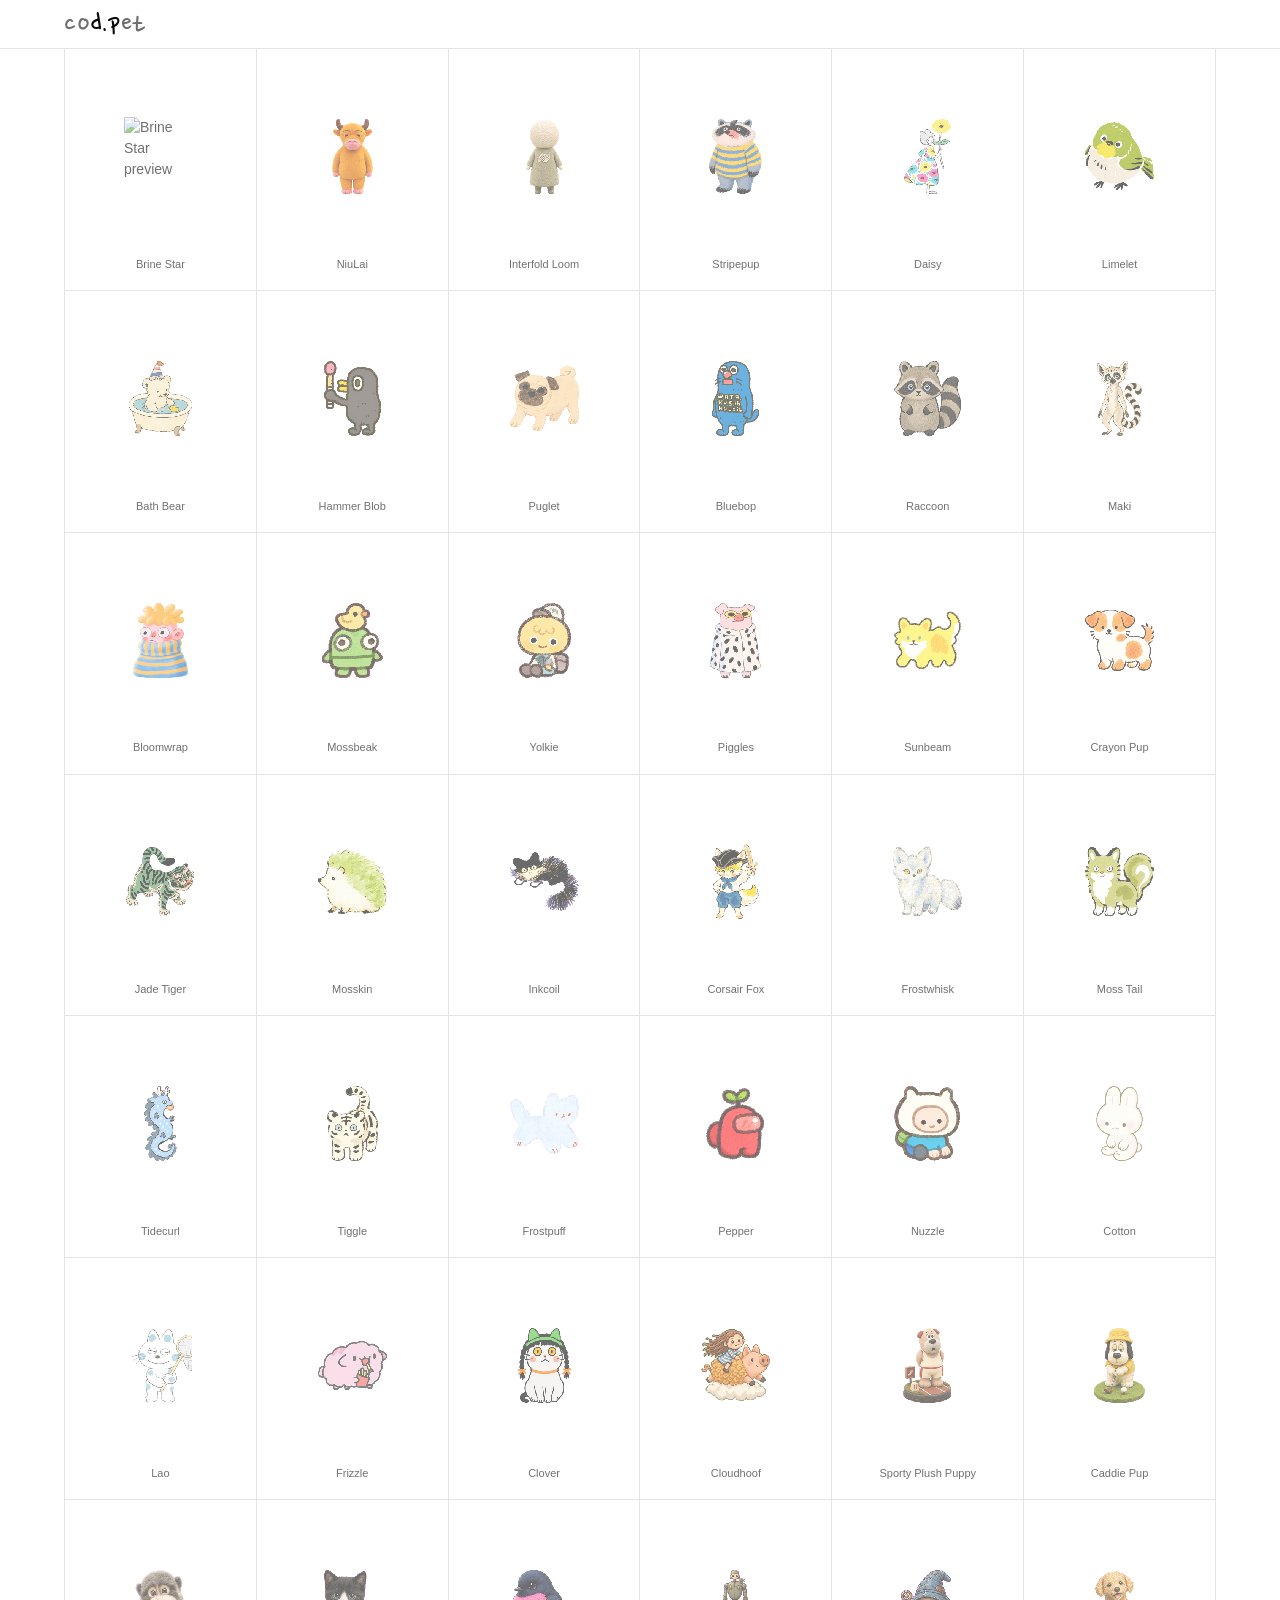
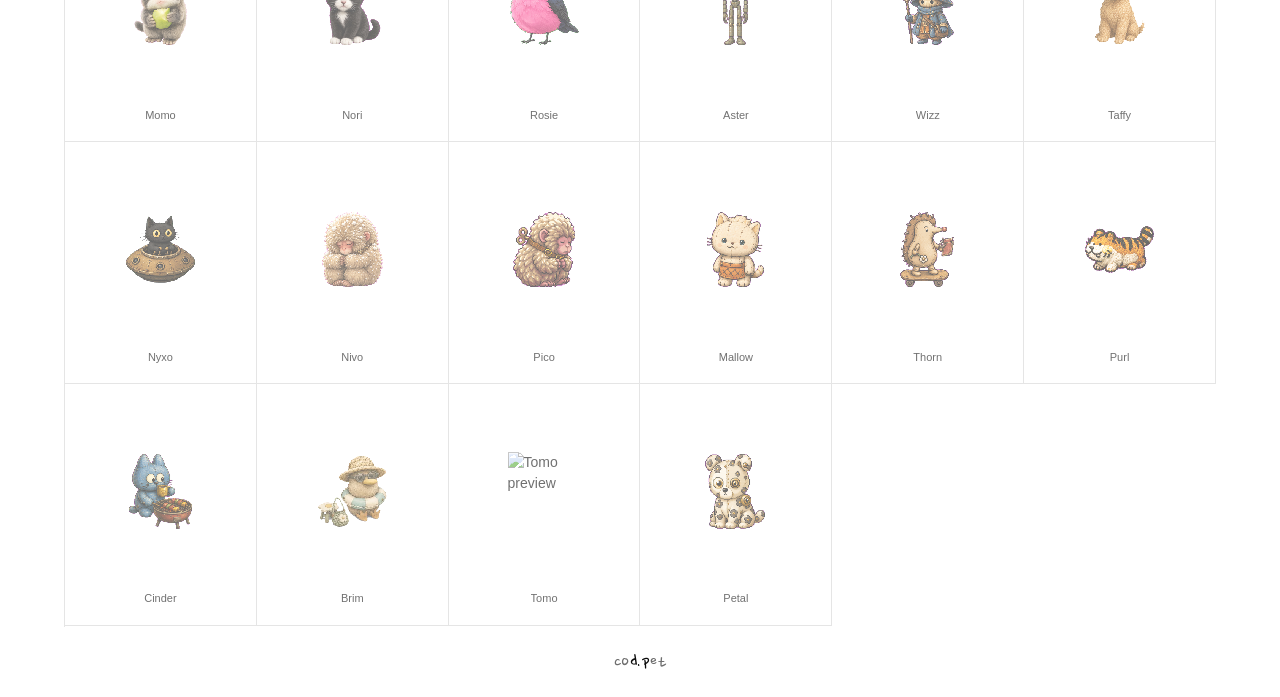
==== commit f62f3c89: "feat: add NiuLai pet" ====
--- a/index.html
+++ b/index.html
@@ -228,7 +228,7 @@
         </div>
       </div>
     </div>
-    <script>const INLINED_PETS = [{"slug":"interfold-loom","folder":"pets/interfold-loom","id":"interfold-loom","displayName":"Interfold Loom","description":"A calm faceless loop-yarn guardian of the Interfold network, wearing a sage robe with a cream woven fold emblem.","spritesheetPath":"spritesheet.webp","petJsonPath":"pets/interfold-loom/pet.json","spritesheetFile":"pets/interfold-loom/spritesheet.webp","stateNames":[],"stateCount":0,"atlas":{"columns":8,"rows":11,"frameWidth":192,"frameHeight":208,"sheetWidth":1536,"sheetHeight":2288},"previewRows":[{"key":"idle","label":"Idle","rowIndex":0,"frames":6,"durationMs":1100,"semantic":null,"notes":""},{"key":"running-right","label":"Run Right","rowIndex":1,"frames":8,"durationMs":980,"semantic":null,"notes":""},{"key":"running-left","label":"Run Left","rowIndex":2,"frames":8,"durationMs":980,"semantic":null,"notes":""},{"key":"waving","label":"Waving","rowIndex":3,"frames":4,"durationMs":840,"semantic":null,"notes":""},{"key":"jumping","label":"Jumping","rowIndex":4,"frames":5,"durationMs":900,"semantic":null,"notes":""},{"key":"failed","label":"Failed","rowIndex":5,"frames":8,"durationMs":1120,"semantic":null,"notes":""},{"key":"waiting","label":"Waiting","rowIndex":6,"frames":6,"durationMs":1260,"semantic":null,"notes":""},{"key":"running","label":"Running","rowIndex":7,"frames":6,"durationMs":960,"semantic":null,"notes":""},{"key":"review","label":"Review","rowIndex":8,"frames":6,"durationMs":1080,"semantic":null,"notes":""}],"defaultPreviewRow":"idle"},{"slug":"stripepup","folder":"pets/stripepup","id":"stripepup","displayName":"Stripepup","description":"A painterly blue-gray pup with a cream muzzle and bold yellow-and-blue striped clothing.","spritesheetPath":"spritesheet.webp","petJsonPath":"pets/stripepup/pet.json","spritesheetFile":"pets/stripepup/spritesheet.webp","stateNames":[],"stateCount":0,"atlas":{"columns":8,"rows":11,"frameWidth":192,"frameHeight":208,"sheetWidth":1536,"sheetHeight":2288},"previewRows":[{"key":"idle","label":"Idle","rowIndex":0,"frames":6,"durationMs":1100,"semantic":null,"notes":""},{"key":"running-right","label":"Run Right","rowIndex":1,"frames":8,"durationMs":980,"semantic":null,"notes":""},{"key":"running-left","label":"Run Left","rowIndex":2,"frames":8,"durationMs":980,"semantic":null,"notes":""},{"key":"waving","label":"Waving","rowIndex":3,"frames":4,"durationMs":840,"semantic":null,"notes":""},{"key":"jumping","label":"Jumping","rowIndex":4,"frames":5,"durationMs":900,"semantic":null,"notes":""},{"key":"failed","label":"Failed","rowIndex":5,"frames":8,"durationMs":1120,"semantic":null,"notes":""},{"key":"waiting","label":"Waiting","rowIndex":6,"frames":6,"durationMs":1260,"semantic":null,"notes":""},{"key":"running","label":"Running","rowIndex":7,"frames":6,"durationMs":960,"semantic":null,"notes":""},{"key":"review","label":"Review","rowIndex":8,"frames":6,"durationMs":1080,"semantic":null,"notes":""}],"defaultPreviewRow":"idle"},{"slug":"daisy","folder":"pets/daisy","id":"daisy","displayName":"Daisy","description":"A gentle hand-drawn flower girl with a flower-petal hair silhouette, a floral cape-dress, and a tall flower stem held in both hands.","spritesheetPath":"spritesheet.webp","petJsonPath":"pets/daisy/pet.json","spritesheetFile":"pets/daisy/spritesheet.webp","stateNames":[],"stateCount":0,"atlas":{"columns":8,"rows":11,"frameWidth":192,"frameHeight":208,"sheetWidth":1536,"sheetHeight":2288},"previewRows":[{"key":"idle","label":"Idle","rowIndex":0,"frames":6,"durationMs":1100,"semantic":null,"notes":""},{"key":"running-right","label":"Run Right","rowIndex":1,"frames":8,"durationMs":980,"semantic":null,"notes":""},{"key":"running-left","label":"Run Left","rowIndex":2,"frames":8,"durationMs":980,"semantic":null,"notes":""},{"key":"waving","label":"Waving","rowIndex":3,"frames":4,"durationMs":840,"semantic":null,"notes":""},{"key":"jumping","label":"Jumping","rowIndex":4,"frames":5,"durationMs":900,"semantic":null,"notes":""},{"key":"failed","label":"Failed","rowIndex":5,"frames":8,"durationMs":1120,"semantic":null,"notes":""},{"key":"waiting","label":"Waiting","rowIndex":6,"frames":6,"durationMs":1260,"semantic":null,"notes":""},{"key":"running","label":"Running","rowIndex":7,"frames":6,"durationMs":960,"semantic":null,"notes":""},{"key":"review","label":"Review","rowIndex":8,"frames":6,"durationMs":1080,"semantic":null,"notes":""}],"defaultPreviewRow":"idle"},{"slug":"limelet","folder":"pets/limelet","id":"limelet","displayName":"Limelet","description":"A cheerful hand-painted lime-green songbird with a golden throat, cream belly, black beak, and expressive little feet.","spritesheetPath":"spritesheet.webp","petJsonPath":"pets/limelet/pet.json","spritesheetFile":"pets/limelet/spritesheet.webp","stateNames":[],"stateCount":0,"atlas":{"columns":8,"rows":11,"frameWidth":192,"frameHeight":208,"sheetWidth":1536,"sheetHeight":2288},"previewRows":[{"key":"idle","label":"Idle","rowIndex":0,"frames":6,"durationMs":1100,"semantic":null,"notes":""},{"key":"running-right","label":"Run Right","rowIndex":1,"frames":8,"durationMs":980,"semantic":null,"notes":""},{"key":"running-left","label":"Run Left","rowIndex":2,"frames":8,"durationMs":980,"semantic":null,"notes":""},{"key":"waving","label":"Waving","rowIndex":3,"frames":4,"durationMs":840,"semantic":null,"notes":""},{"key":"jumping","label":"Jumping","rowIndex":4,"frames":5,"durationMs":900,"semantic":null,"notes":""},{"key":"failed","label":"Failed","rowIndex":5,"frames":8,"durationMs":1120,"semantic":null,"notes":""},{"key":"waiting","label":"Waiting","rowIndex":6,"frames":6,"durationMs":1260,"semantic":null,"notes":""},{"key":"running","label":"Running","rowIndex":7,"frames":6,"durationMs":960,"semantic":null,"notes":""},{"key":"review","label":"Review","rowIndex":8,"frames":6,"durationMs":1080,"semantic":null,"notes":""}],"defaultPreviewRow":"idle"},{"slug":"bath-bear","folder":"pets/bath-bear","id":"bath-bear","displayName":"Bath Bear","description":"A cream-ink storybook bear sitting in a small white porcelain bathtub with pale blue water, wearing a striped cone hat.","spritesheetPath":"spritesheet.webp","petJsonPath":"pets/bath-bear/pet.json","spritesheetFile":"pets/bath-bear/spritesheet.webp","stateNames":[],"stateCount":0,"atlas":{"columns":8,"rows":11,"frameWidth":192,"frameHeight":208,"sheetWidth":1536,"sheetHeight":2288},"previewRows":[{"key":"idle","label":"Idle","rowIndex":0,"frames":6,"durationMs":1100,"semantic":null,"notes":""},{"key":"running-right","label":"Run Right","rowIndex":1,"frames":8,"durationMs":980,"semantic":null,"notes":""},{"key":"running-left","label":"Run Left","rowIndex":2,"frames":8,"durationMs":980,"semantic":null,"notes":""},{"key":"waving","label":"Waving","rowIndex":3,"frames":4,"durationMs":840,"semantic":null,"notes":""},{"key":"jumping","label":"Jumping","rowIndex":4,"frames":5,"durationMs":900,"semantic":null,"notes":""},{"key":"failed","label":"Failed","rowIndex":5,"frames":8,"durationMs":1120,"semantic":null,"notes":""},{"key":"waiting","label":"Waiting","rowIndex":6,"frames":6,"durationMs":1260,"semantic":null,"notes":""},{"key":"running","label":"Running","rowIndex":7,"frames":6,"durationMs":960,"semantic":null,"notes":""},{"key":"review","label":"Review","rowIndex":8,"frames":6,"durationMs":1080,"semantic":null,"notes":""}],"defaultPreviewRow":"idle"},{"slug":"hammer-blob","folder":"pets/hammer-blob","id":"hammer-blob","displayName":"Hammer Blob","description":"A gentle gray-brown one-eyed blob that carries a tiny red hammer and bright yellow mitts.","spritesheetPath":"spritesheet.webp","petJsonPath":"pets/hammer-blob/pet.json","spritesheetFile":"pets/hammer-blob/spritesheet.webp","stateNames":[],"stateCount":0,"atlas":{"columns":8,"rows":11,"frameWidth":192,"frameHeight":208,"sheetWidth":1536,"sheetHeight":2288},"previewRows":[{"key":"idle","label":"Idle","rowIndex":0,"frames":6,"durationMs":1100,"semantic":null,"notes":""},{"key":"running-right","label":"Run Right","rowIndex":1,"frames":8,"durationMs":980,"semantic":null,"notes":""},{"key":"running-left","label":"Run Left","rowIndex":2,"frames":8,"durationMs":980,"semantic":null,"notes":""},{"key":"waving","label":"Waving","rowIndex":3,"frames":4,"durationMs":840,"semantic":null,"notes":""},{"key":"jumping","label":"Jumping","rowIndex":4,"frames":5,"durationMs":900,"semantic":null,"notes":""},{"key":"failed","label":"Failed","rowIndex":5,"frames":8,"durationMs":1120,"semantic":null,"notes":""},{"key":"waiting","label":"Waiting","rowIndex":6,"frames":6,"durationMs":1260,"semantic":null,"notes":""},{"key":"running","label":"Running","rowIndex":7,"frames":6,"durationMs":960,"semantic":null,"notes":""},{"key":"review","label":"Review","rowIndex":8,"frames":6,"durationMs":1080,"semantic":null,"notes":""}],"defaultPreviewRow":"idle"},{"slug":"puglet","folder":"pets/puglet","id":"puglet","displayName":"Puglet","description":"A gentle hand-painted cream pug with dark chocolate ears and muzzle, round black eyes, short splayed legs, and a curled tail.","spritesheetPath":"spritesheet.webp","petJsonPath":"pets/puglet/pet.json","spritesheetFile":"pets/puglet/spritesheet.webp","stateNames":["active","curious","happy","hop","idle","melancholy","sleep","walk"],"stateCount":8,"atlas":{"columns":8,"rows":11,"frameWidth":192,"frameHeight":208,"sheetWidth":1536,"sheetHeight":2288},"previewRows":[{"key":"idle","label":"Idle","rowIndex":0,"frames":6,"durationMs":1100,"semantic":"idle","notes":"Quiet breathing and blink loop with planted paws."},{"key":"running-right","label":"Run Right","rowIndex":1,"frames":8,"durationMs":980,"semantic":"walk-right","notes":""},{"key":"running-left","label":"Run Left","rowIndex":2,"frames":8,"durationMs":980,"semantic":"walk-left","notes":""},{"key":"waving","label":"Waving","rowIndex":3,"frames":4,"durationMs":840,"semantic":"happy","notes":"Friendly existing front-paw greeting."},{"key":"jumping","label":"Jumping","rowIndex":4,"frames":5,"durationMs":900,"semantic":"hop","notes":"Vertical anticipation, lift, peak, descent, and settle."},{"key":"failed","label":"Failed","rowIndex":5,"frames":8,"durationMs":1120,"semantic":"melancholy","notes":"Slumped, sad reaction with no detached effects."},{"key":"waiting","label":"Waiting","rowIndex":6,"frames":6,"durationMs":1260,"semantic":"waiting-for-input","notes":""},{"key":"running","label":"Running","rowIndex":7,"frames":6,"durationMs":960,"semantic":"active-processing","notes":""},{"key":"review","label":"Review","rowIndex":8,"frames":6,"durationMs":1080,"semantic":"curious-review","notes":""}],"defaultPreviewRow":"idle"},{"slug":"bluebop","folder":"pets/bluebop","id":"bluebop","displayName":"Bluebop","description":"A hand-drawn blue long-bodied monster with a comic red mouth, cream eye patches, a yellow-on-black chest patch, and a curled tail.","spritesheetPath":"spritesheet.webp","petJsonPath":"pets/bluebop/pet.json","spritesheetFile":"pets/bluebop/spritesheet.webp","stateNames":[],"stateCount":0,"atlas":{"columns":8,"rows":11,"frameWidth":192,"frameHeight":208,"sheetWidth":1536,"sheetHeight":2288},"previewRows":[{"key":"idle","label":"Idle","rowIndex":0,"frames":6,"durationMs":1100,"semantic":null,"notes":""},{"key":"running-right","label":"Run Right","rowIndex":1,"frames":8,"durationMs":980,"semantic":null,"notes":""},{"key":"running-left","label":"Run Left","rowIndex":2,"frames":8,"durationMs":980,"semantic":null,"notes":""},{"key":"waving","label":"Waving","rowIndex":3,"frames":4,"durationMs":840,"semantic":null,"notes":""},{"key":"jumping","label":"Jumping","rowIndex":4,"frames":5,"durationMs":900,"semantic":null,"notes":""},{"key":"failed","label":"Failed","rowIndex":5,"frames":8,"durationMs":1120,"semantic":null,"notes":""},{"key":"waiting","label":"Waiting","rowIndex":6,"frames":6,"durationMs":1260,"semantic":null,"notes":""},{"key":"running","label":"Running","rowIndex":7,"frames":6,"durationMs":960,"semantic":null,"notes":""},{"key":"review","label":"Review","rowIndex":8,"frames":6,"durationMs":1080,"semantic":null,"notes":""}],"defaultPreviewRow":"idle"},{"slug":"raccoon","folder":"pets/raccoon","id":"raccoon","displayName":"Raccoon","description":"A small, round hand-drawn raccoon with ink-textured markings, bright blue eyes, and a ringed tail.","spritesheetPath":"spritesheet.webp","petJsonPath":"pets/raccoon/pet.json","spritesheetFile":"pets/raccoon/spritesheet.webp","stateNames":[],"stateCount":0,"atlas":{"columns":8,"rows":11,"frameWidth":192,"frameHeight":208,"sheetWidth":1536,"sheetHeight":2288},"previewRows":[{"key":"idle","label":"Idle","rowIndex":0,"frames":6,"durationMs":1100,"semantic":null,"notes":""},{"key":"running-right","label":"Run Right","rowIndex":1,"frames":8,"durationMs":980,"semantic":null,"notes":""},{"key":"running-left","label":"Run Left","rowIndex":2,"frames":8,"durationMs":980,"semantic":null,"notes":""},{"key":"waving","label":"Waving","rowIndex":3,"frames":4,"durationMs":840,"semantic":null,"notes":""},{"key":"jumping","label":"Jumping","rowIndex":4,"frames":5,"durationMs":900,"semantic":null,"notes":""},{"key":"failed","label":"Failed","rowIndex":5,"frames":8,"durationMs":1120,"semantic":null,"notes":""},{"key":"waiting","label":"Waiting","rowIndex":6,"frames":6,"durationMs":1260,"semantic":null,"notes":""},{"key":"running","label":"Running","rowIndex":7,"frames":6,"durationMs":960,"semantic":null,"notes":""},{"key":"review","label":"Review","rowIndex":8,"frames":6,"durationMs":1080,"semantic":null,"notes":""}],"defaultPreviewRow":"idle"},{"slug":"maki","folder":"pets/maki","id":"maki","displayName":"Maki","description":"A playful hand-inked ring-tailed lemur with sky-blue eyes and a sweeping striped tail.","spritesheetPath":"spritesheet.webp","petJsonPath":"pets/maki/pet.json","spritesheetFile":"pets/maki/spritesheet.webp","stateNames":[],"stateCount":0,"atlas":{"columns":8,"rows":11,"frameWidth":192,"frameHeight":208,"sheetWidth":1536,"sheetHeight":2288},"previewRows":[{"key":"idle","label":"Idle","rowIndex":0,"frames":6,"durationMs":1100,"semantic":null,"notes":""},{"key":"running-right","label":"Run Right","rowIndex":1,"frames":8,"durationMs":980,"semantic":null,"notes":""},{"key":"running-left","label":"Run Left","rowIndex":2,"frames":8,"durationMs":980,"semantic":null,"notes":""},{"key":"waving","label":"Waving","rowIndex":3,"frames":4,"durationMs":840,"semantic":null,"notes":""},{"key":"jumping","label":"Jumping","rowIndex":4,"frames":5,"durationMs":900,"semantic":null,"notes":""},{"key":"failed","label":"Failed","rowIndex":5,"frames":8,"durationMs":1120,"semantic":null,"notes":""},{"key":"waiting","label":"Waiting","rowIndex":6,"frames":6,"durationMs":1260,"semantic":null,"notes":""},{"key":"running","label":"Running","rowIndex":7,"frames":6,"durationMs":960,"semantic":null,"notes":""},{"key":"review","label":"Review","rowIndex":8,"frames":6,"durationMs":1080,"semantic":null,"notes":""}],"defaultPreviewRow":"idle"},{"slug":"bloomwrap","folder":"pets/bloomwrap","id":"bloomwrap","displayName":"Bloomwrap","description":"A wide-eyed pink flower-haired mascot wrapped in a blue-and-yellow striped scarf.","spritesheetPath":"spritesheet.webp","petJsonPath":"pets/bloomwrap/pet.json","spritesheetFile":"pets/bloomwrap/spritesheet.webp","stateNames":[],"stateCount":0,"atlas":{"columns":8,"rows":11,"frameWidth":192,"frameHeight":208,"sheetWidth":1536,"sheetHeight":2288},"previewRows":[{"key":"idle","label":"Idle","rowIndex":0,"frames":6,"durationMs":1100,"semantic":null,"notes":""},{"key":"running-right","label":"Run Right","rowIndex":1,"frames":8,"durationMs":980,"semantic":null,"notes":""},{"key":"running-left","label":"Run Left","rowIndex":2,"frames":8,"durationMs":980,"semantic":null,"notes":""},{"key":"waving","label":"Waving","rowIndex":3,"frames":4,"durationMs":840,"semantic":null,"notes":""},{"key":"jumping","label":"Jumping","rowIndex":4,"frames":5,"durationMs":900,"semantic":null,"notes":""},{"key":"failed","label":"Failed","rowIndex":5,"frames":8,"durationMs":1120,"semantic":null,"notes":""},{"key":"waiting","label":"Waiting","rowIndex":6,"frames":6,"durationMs":1260,"semantic":null,"notes":""},{"key":"running","label":"Running","rowIndex":7,"frames":6,"durationMs":960,"semantic":null,"notes":""},{"key":"review","label":"Review","rowIndex":8,"frames":6,"durationMs":1080,"semantic":null,"notes":""}],"defaultPreviewRow":"idle"},{"slug":"mossbeak","folder":"pets/mossbeak","id":"mossbeak","displayName":"Mossbeak","description":"A hand-drawn green shell-bodied chick-dragon mascot with a yellow bird head, orange beak, mismatched large eyes, short feet, and side fins.","spritesheetPath":"spritesheet.webp","petJsonPath":"pets/mossbeak/pet.json","spritesheetFile":"pets/mossbeak/spritesheet.webp","stateNames":[],"stateCount":0,"atlas":{"columns":8,"rows":11,"frameWidth":192,"frameHeight":208,"sheetWidth":1536,"sheetHeight":2288},"previewRows":[{"key":"idle","label":"Idle","rowIndex":0,"frames":6,"durationMs":1100,"semantic":null,"notes":""},{"key":"running-right","label":"Run Right","rowIndex":1,"frames":8,"durationMs":980,"semantic":null,"notes":""},{"key":"running-left","label":"Run Left","rowIndex":2,"frames":8,"durationMs":980,"semantic":null,"notes":""},{"key":"waving","label":"Waving","rowIndex":3,"frames":4,"durationMs":840,"semantic":null,"notes":""},{"key":"jumping","label":"Jumping","rowIndex":4,"frames":5,"durationMs":900,"semantic":null,"notes":""},{"key":"failed","label":"Failed","rowIndex":5,"frames":8,"durationMs":1120,"semantic":null,"notes":""},{"key":"waiting","label":"Waiting","rowIndex":6,"frames":6,"durationMs":1260,"semantic":null,"notes":""},{"key":"running","label":"Running","rowIndex":7,"frames":6,"durationMs":960,"semantic":null,"notes":""},{"key":"review","label":"Review","rowIndex":8,"frames":6,"durationMs":1080,"semantic":null,"notes":""}],"defaultPreviewRow":"idle"},{"slug":"yolkie","folder":"pets/yolkie","id":"yolkie","displayName":"Yolkie","description":"A cheerful yellow crayon-textured pet with a looped crown, teal chest accent, brown lower forms and expressive directional eyes.","spritesheetPath":"spritesheet.webp","petJsonPath":"pets/yolkie/pet.json","spritesheetFile":"pets/yolkie/spritesheet.webp","stateNames":[],"stateCount":0,"atlas":{"columns":8,"rows":11,"frameWidth":192,"frameHeight":208,"sheetWidth":1536,"sheetHeight":2288},"previewRows":[{"key":"idle","label":"Idle","rowIndex":0,"frames":6,"durationMs":1100,"semantic":null,"notes":""},{"key":"running-right","label":"Run Right","rowIndex":1,"frames":8,"durationMs":980,"semantic":null,"notes":""},{"key":"running-left","label":"Run Left","rowIndex":2,"frames":8,"durationMs":980,"semantic":null,"notes":""},{"key":"waving","label":"Waving","rowIndex":3,"frames":4,"durationMs":840,"semantic":null,"notes":""},{"key":"jumping","label":"Jumping","rowIndex":4,"frames":5,"durationMs":900,"semantic":null,"notes":""},{"key":"failed","label":"Failed","rowIndex":5,"frames":8,"durationMs":1120,"semantic":null,"notes":""},{"key":"waiting","label":"Waiting","rowIndex":6,"frames":6,"durationMs":1260,"semantic":null,"notes":""},{"key":"running","label":"Running","rowIndex":7,"frames":6,"durationMs":960,"semantic":null,"notes":""},{"key":"review","label":"Review","rowIndex":8,"frames":6,"durationMs":1080,"semantic":null,"notes":""}],"defaultPreviewRow":"idle"},{"slug":"piggles","folder":"pets/piggles","id":"piggles","displayName":"Piggles","description":"A hand-drawn pink pig wearing yellow sunglasses and a cream black-spotted coat.","spritesheetPath":"spritesheet.webp","petJsonPath":"pets/piggles/pet.json","spritesheetFile":"pets/piggles/spritesheet.webp","stateNames":[],"stateCount":0,"atlas":{"columns":8,"rows":11,"frameWidth":192,"frameHeight":208,"sheetWidth":1536,"sheetHeight":2288},"previewRows":[{"key":"idle","label":"Idle","rowIndex":0,"frames":6,"durationMs":1100,"semantic":null,"notes":""},{"key":"running-right","label":"Run Right","rowIndex":1,"frames":8,"durationMs":980,"semantic":null,"notes":""},{"key":"running-left","label":"Run Left","rowIndex":2,"frames":8,"durationMs":980,"semantic":null,"notes":""},{"key":"waving","label":"Waving","rowIndex":3,"frames":4,"durationMs":840,"semantic":null,"notes":""},{"key":"jumping","label":"Jumping","rowIndex":4,"frames":5,"durationMs":900,"semantic":null,"notes":""},{"key":"failed","label":"Failed","rowIndex":5,"frames":8,"durationMs":1120,"semantic":null,"notes":""},{"key":"waiting","label":"Waiting","rowIndex":6,"frames":6,"durationMs":1260,"semantic":null,"notes":""},{"key":"running","label":"Running","rowIndex":7,"frames":6,"durationMs":960,"semantic":null,"notes":""},{"key":"review","label":"Review","rowIndex":8,"frames":6,"durationMs":1080,"semantic":null,"notes":""}],"defaultPreviewRow":"idle"},{"slug":"sunbeam","folder":"pets/sunbeam","id":"sunbeam","displayName":"Sunbeam","description":"A soft yellow hand-drawn cat with a wavy silhouette and an upright curling tail.","spritesheetPath":"spritesheet.webp","petJsonPath":"pets/sunbeam/pet.json","spritesheetFile":"pets/sunbeam/spritesheet.webp","stateNames":[],"stateCount":0,"atlas":{"columns":8,"rows":11,"frameWidth":192,"frameHeight":208,"sheetWidth":1536,"sheetHeight":2288},"previewRows":[{"key":"idle","label":"Idle","rowIndex":0,"frames":6,"durationMs":1100,"semantic":null,"notes":""},{"key":"running-right","label":"Run Right","rowIndex":1,"frames":8,"durationMs":980,"semantic":null,"notes":""},{"key":"running-left","label":"Run Left","rowIndex":2,"frames":8,"durationMs":980,"semantic":null,"notes":""},{"key":"waving","label":"Waving","rowIndex":3,"frames":4,"durationMs":840,"semantic":null,"notes":""},{"key":"jumping","label":"Jumping","rowIndex":4,"frames":5,"durationMs":900,"semantic":null,"notes":""},{"key":"failed","label":"Failed","rowIndex":5,"frames":8,"durationMs":1120,"semantic":null,"notes":""},{"key":"waiting","label":"Waiting","rowIndex":6,"frames":6,"durationMs":1260,"semantic":null,"notes":""},{"key":"running","label":"Running","rowIndex":7,"frames":6,"durationMs":960,"semantic":null,"notes":""},{"key":"review","label":"Review","rowIndex":8,"frames":6,"durationMs":1080,"semantic":null,"notes":""}],"defaultPreviewRow":"idle"},{"slug":"crayon-pup","folder":"pets/crayon-pup","id":"crayon-pup","displayName":"Crayon Pup","description":"A warm hand-drawn orange-and-white puppy with soft crayon texture, a round patchy body, expressive tiny eyes, and a curled brush-like tail.","spritesheetPath":"spritesheet.webp","petJsonPath":"pets/crayon-pup/pet.json","spritesheetFile":"pets/crayon-pup/spritesheet.webp","stateNames":[],"stateCount":0,"atlas":{"columns":8,"rows":11,"frameWidth":192,"frameHeight":208,"sheetWidth":1536,"sheetHeight":2288},"previewRows":[{"key":"idle","label":"Idle","rowIndex":0,"frames":6,"durationMs":1100,"semantic":null,"notes":""},{"key":"running-right","label":"Run Right","rowIndex":1,"frames":8,"durationMs":980,"semantic":null,"notes":""},{"key":"running-left","label":"Run Left","rowIndex":2,"frames":8,"durationMs":980,"semantic":null,"notes":""},{"key":"waving","label":"Waving","rowIndex":3,"frames":4,"durationMs":840,"semantic":null,"notes":""},{"key":"jumping","label":"Jumping","rowIndex":4,"frames":5,"durationMs":900,"semantic":null,"notes":""},{"key":"failed","label":"Failed","rowIndex":5,"frames":8,"durationMs":1120,"semantic":null,"notes":""},{"key":"waiting","label":"Waiting","rowIndex":6,"frames":6,"durationMs":1260,"semantic":null,"notes":""},{"key":"running","label":"Running","rowIndex":7,"frames":6,"durationMs":960,"semantic":null,"notes":""},{"key":"review","label":"Review","rowIndex":8,"frames":6,"durationMs":1080,"semantic":null,"notes":""}],"defaultPreviewRow":"idle"},{"slug":"jade-tiger","folder":"pets/jade-tiger","id":"jade-tiger","displayName":"Jade Tiger","description":"A hand-drawn green tiger cat with black stripes, cream fur, orange accents, and an expressive curved tail.","spritesheetPath":"spritesheet.webp","petJsonPath":"pets/jade-tiger/pet.json","spritesheetFile":"pets/jade-tiger/spritesheet.webp","stateNames":[],"stateCount":0,"atlas":{"columns":8,"rows":11,"frameWidth":192,"frameHeight":208,"sheetWidth":1536,"sheetHeight":2288},"previewRows":[{"key":"idle","label":"Idle","rowIndex":0,"frames":6,"durationMs":1100,"semantic":null,"notes":""},{"key":"running-right","label":"Run Right","rowIndex":1,"frames":8,"durationMs":980,"semantic":null,"notes":""},{"key":"running-left","label":"Run Left","rowIndex":2,"frames":8,"durationMs":980,"semantic":null,"notes":""},{"key":"waving","label":"Waving","rowIndex":3,"frames":4,"durationMs":840,"semantic":null,"notes":""},{"key":"jumping","label":"Jumping","rowIndex":4,"frames":5,"durationMs":900,"semantic":null,"notes":""},{"key":"failed","label":"Failed","rowIndex":5,"frames":8,"durationMs":1120,"semantic":null,"notes":""},{"key":"waiting","label":"Waiting","rowIndex":6,"frames":6,"durationMs":1260,"semantic":null,"notes":""},{"key":"running","label":"Running","rowIndex":7,"frames":6,"durationMs":960,"semantic":null,"notes":""},{"key":"review","label":"Review","rowIndex":8,"frames":6,"durationMs":1080,"semantic":null,"notes":""}],"defaultPreviewRow":"idle"},{"slug":"mosskin","folder":"pets/mosskin","id":"mosskin","displayName":"Mosskin","description":"A gentle watercolor hedgehog with a pale green quilled back and a soft white face.","spritesheetPath":"spritesheet.webp","petJsonPath":"pets/mosskin/pet.json","spritesheetFile":"pets/mosskin/spritesheet.webp","stateNames":[],"stateCount":0,"atlas":{"columns":8,"rows":11,"frameWidth":192,"frameHeight":208,"sheetWidth":1536,"sheetHeight":2288},"previewRows":[{"key":"idle","label":"Idle","rowIndex":0,"frames":6,"durationMs":1100,"semantic":null,"notes":""},{"key":"running-right","label":"Run Right","rowIndex":1,"frames":8,"durationMs":980,"semantic":null,"notes":""},{"key":"running-left","label":"Run Left","rowIndex":2,"frames":8,"durationMs":980,"semantic":null,"notes":""},{"key":"waving","label":"Waving","rowIndex":3,"frames":4,"durationMs":840,"semantic":null,"notes":""},{"key":"jumping","label":"Jumping","rowIndex":4,"frames":5,"durationMs":900,"semantic":null,"notes":""},{"key":"failed","label":"Failed","rowIndex":5,"frames":8,"durationMs":1120,"semantic":null,"notes":""},{"key":"waiting","label":"Waiting","rowIndex":6,"frames":6,"durationMs":1260,"semantic":null,"notes":""},{"key":"running","label":"Running","rowIndex":7,"frames":6,"durationMs":960,"semantic":null,"notes":""},{"key":"review","label":"Review","rowIndex":8,"frames":6,"durationMs":1080,"semantic":null,"notes":""}],"defaultPreviewRow":"idle"},{"slug":"inkcoil","folder":"pets/inkcoil","id":"inkcoil","displayName":"Inkcoil","description":"A hand-drawn black ink caterpillar-cat with two small curved feet, a pale face, orange mouth, and a long bristled body curling to the right.","spritesheetPath":"spritesheet.webp","petJsonPath":"pets/inkcoil/pet.json","spritesheetFile":"pets/inkcoil/spritesheet.webp","stateNames":[],"stateCount":0,"atlas":{"columns":8,"rows":11,"frameWidth":192,"frameHeight":208,"sheetWidth":1536,"sheetHeight":2288},"previewRows":[{"key":"idle","label":"Idle","rowIndex":0,"frames":6,"durationMs":1100,"semantic":null,"notes":""},{"key":"running-right","label":"Run Right","rowIndex":1,"frames":8,"durationMs":980,"semantic":null,"notes":""},{"key":"running-left","label":"Run Left","rowIndex":2,"frames":8,"durationMs":980,"semantic":null,"notes":""},{"key":"waving","label":"Waving","rowIndex":3,"frames":4,"durationMs":840,"semantic":null,"notes":""},{"key":"jumping","label":"Jumping","rowIndex":4,"frames":5,"durationMs":900,"semantic":null,"notes":""},{"key":"failed","label":"Failed","rowIndex":5,"frames":8,"durationMs":1120,"semantic":null,"notes":""},{"key":"waiting","label":"Waiting","rowIndex":6,"frames":6,"durationMs":1260,"semantic":null,"notes":""},{"key":"running","label":"Running","rowIndex":7,"frames":6,"durationMs":960,"semantic":null,"notes":""},{"key":"review","label":"Review","rowIndex":8,"frames":6,"durationMs":1080,"semantic":null,"notes":""}],"defaultPreviewRow":"idle"},{"slug":"corsair-fox","folder":"pets/corsair-fox","id":"corsair-fox","displayName":"Corsair Fox","description":"A hand-painted pirate fox who carries a wooden cutlass and keeps watch with a bright golden tail tip.","spritesheetPath":"spritesheet.webp","petJsonPath":"pets/corsair-fox/pet.json","spritesheetFile":"pets/corsair-fox/spritesheet.webp","stateNames":[],"stateCount":0,"atlas":{"columns":8,"rows":11,"frameWidth":192,"frameHeight":208,"sheetWidth":1536,"sheetHeight":2288},"previewRows":[{"key":"idle","label":"Idle","rowIndex":0,"frames":6,"durationMs":1100,"semantic":null,"notes":""},{"key":"running-right","label":"Run Right","rowIndex":1,"frames":8,"durationMs":980,"semantic":null,"notes":""},{"key":"running-left","label":"Run Left","rowIndex":2,"frames":8,"durationMs":980,"semantic":null,"notes":""},{"key":"waving","label":"Waving","rowIndex":3,"frames":4,"durationMs":840,"semantic":null,"notes":""},{"key":"jumping","label":"Jumping","rowIndex":4,"frames":5,"durationMs":900,"semantic":null,"notes":""},{"key":"failed","label":"Failed","rowIndex":5,"frames":8,"durationMs":1120,"semantic":null,"notes":""},{"key":"waiting","label":"Waiting","rowIndex":6,"frames":6,"durationMs":1260,"semantic":null,"notes":""},{"key":"running","label":"Running","rowIndex":7,"frames":6,"durationMs":960,"semantic":null,"notes":""},{"key":"review","label":"Review","rowIndex":8,"frames":6,"durationMs":1080,"semantic":null,"notes":""}],"defaultPreviewRow":"idle"},{"slug":"frostwhisk","folder":"pets/frostwhisk","id":"frostwhisk","displayName":"Frostwhisk","description":"A pale watercolor snow-cat companion with yellow eyes, soft blue shading, pointed ears, short paws, and a broad fluffy tail.","spritesheetPath":"spritesheet.webp","petJsonPath":"pets/frostwhisk/pet.json","spritesheetFile":"pets/frostwhisk/spritesheet.webp","stateNames":[],"stateCount":0,"atlas":{"columns":8,"rows":11,"frameWidth":192,"frameHeight":208,"sheetWidth":1536,"sheetHeight":2288},"previewRows":[{"key":"idle","label":"Idle","rowIndex":0,"frames":6,"durationMs":1100,"semantic":null,"notes":""},{"key":"running-right","label":"Run Right","rowIndex":1,"frames":8,"durationMs":980,"semantic":null,"notes":""},{"key":"running-left","label":"Run Left","rowIndex":2,"frames":8,"durationMs":980,"semantic":null,"notes":""},{"key":"waving","label":"Waving","rowIndex":3,"frames":4,"durationMs":840,"semantic":null,"notes":""},{"key":"jumping","label":"Jumping","rowIndex":4,"frames":5,"durationMs":900,"semantic":null,"notes":""},{"key":"failed","label":"Failed","rowIndex":5,"frames":8,"durationMs":1120,"semantic":null,"notes":""},{"key":"waiting","label":"Waiting","rowIndex":6,"frames":6,"durationMs":1260,"semantic":null,"notes":""},{"key":"running","label":"Running","rowIndex":7,"frames":6,"durationMs":960,"semantic":null,"notes":""},{"key":"review","label":"Review","rowIndex":8,"frames":6,"durationMs":1080,"semantic":null,"notes":""}],"defaultPreviewRow":"idle"},{"slug":"moss-tail","folder":"pets/moss-tail","id":"moss-tail","displayName":"Moss Tail","description":"A hand-painted moss-green fox-squirrel companion with a huge curled tail, cream chest, alert eyes, black ink contours, and a warm orange nose.","spritesheetPath":"spritesheet.webp","petJsonPath":"pets/moss-tail/pet.json","spritesheetFile":"pets/moss-tail/spritesheet.webp","stateNames":["curious","failed","happy","idle","jump","sleep","walk","working"],"stateCount":8,"atlas":{"columns":8,"rows":11,"frameWidth":192,"frameHeight":208,"sheetWidth":1536,"sheetHeight":2288},"previewRows":[{"key":"idle","label":"Idle","rowIndex":0,"frames":6,"durationMs":1100,"semantic":"idle","notes":"Calm breathing and blink with a settled tail."},{"key":"running-right","label":"Run Right","rowIndex":1,"frames":8,"durationMs":980,"semantic":"walk-right","notes":""},{"key":"running-left","label":"Run Left","rowIndex":2,"frames":8,"durationMs":980,"semantic":"walk-left","notes":""},{"key":"waving","label":"Waving","rowIndex":3,"frames":4,"durationMs":840,"semantic":"happy","notes":"Small paw-only greeting."},{"key":"jumping","label":"Jumping","rowIndex":4,"frames":5,"durationMs":900,"semantic":"jump","notes":"Connected vertical playful jump without effects."},{"key":"failed","label":"Failed","rowIndex":5,"frames":8,"durationMs":1120,"semantic":"failed","notes":"Gentle slump and recovery."},{"key":"waiting","label":"Waiting","rowIndex":6,"frames":6,"durationMs":1260,"semantic":"waiting-for-input","notes":""},{"key":"running","label":"Running","rowIndex":7,"frames":6,"durationMs":960,"semantic":"working","notes":"Focused in-place task processing."},{"key":"review","label":"Review","rowIndex":8,"frames":6,"durationMs":1080,"semantic":"review","notes":""}],"defaultPreviewRow":"idle"},{"slug":"tidecurl","folder":"pets/tidecurl","id":"tidecurl","displayName":"Tidecurl","description":"A hand-painted blue seahorse pet with an orange snout, curled tail, yellow ringed eye, and deep blue dorsal fin.","spritesheetPath":"spritesheet.webp","petJsonPath":"pets/tidecurl/pet.json","spritesheetFile":"pets/tidecurl/spritesheet.webp","stateNames":[],"stateCount":0,"atlas":{"columns":8,"rows":11,"frameWidth":192,"frameHeight":208,"sheetWidth":1536,"sheetHeight":2288},"previewRows":[{"key":"idle","label":"Idle","rowIndex":0,"frames":6,"durationMs":1100,"semantic":null,"notes":""},{"key":"running-right","label":"Run Right","rowIndex":1,"frames":8,"durationMs":980,"semantic":null,"notes":""},{"key":"running-left","label":"Run Left","rowIndex":2,"frames":8,"durationMs":980,"semantic":null,"notes":""},{"key":"waving","label":"Waving","rowIndex":3,"frames":4,"durationMs":840,"semantic":null,"notes":""},{"key":"jumping","label":"Jumping","rowIndex":4,"frames":5,"durationMs":900,"semantic":null,"notes":""},{"key":"failed","label":"Failed","rowIndex":5,"frames":8,"durationMs":1120,"semantic":null,"notes":""},{"key":"waiting","label":"Waiting","rowIndex":6,"frames":6,"durationMs":1260,"semantic":null,"notes":""},{"key":"running","label":"Running","rowIndex":7,"frames":6,"durationMs":960,"semantic":null,"notes":""},{"key":"review","label":"Review","rowIndex":8,"frames":6,"durationMs":1080,"semantic":null,"notes":""}],"defaultPreviewRow":"idle"},{"slug":"tiggle","folder":"pets/tiggle","id":"tiggle","displayName":"Tiggle","description":"A round hand-drawn cream tiger cub with pale blue eyes, bold black stripes, short legs, and a curled upright tail.","spritesheetPath":"spritesheet.webp","petJsonPath":"pets/tiggle/pet.json","spritesheetFile":"pets/tiggle/spritesheet.webp","stateNames":[],"stateCount":0,"atlas":{"columns":8,"rows":11,"frameWidth":192,"frameHeight":208,"sheetWidth":1536,"sheetHeight":2288},"previewRows":[{"key":"idle","label":"Idle","rowIndex":0,"frames":6,"durationMs":1100,"semantic":null,"notes":""},{"key":"running-right","label":"Run Right","rowIndex":1,"frames":8,"durationMs":980,"semantic":null,"notes":""},{"key":"running-left","label":"Run Left","rowIndex":2,"frames":8,"durationMs":980,"semantic":null,"notes":""},{"key":"waving","label":"Waving","rowIndex":3,"frames":4,"durationMs":840,"semantic":null,"notes":""},{"key":"jumping","label":"Jumping","rowIndex":4,"frames":5,"durationMs":900,"semantic":null,"notes":""},{"key":"failed","label":"Failed","rowIndex":5,"frames":8,"durationMs":1120,"semantic":null,"notes":""},{"key":"waiting","label":"Waiting","rowIndex":6,"frames":6,"durationMs":1260,"semantic":null,"notes":""},{"key":"running","label":"Running","rowIndex":7,"frames":6,"durationMs":960,"semantic":null,"notes":""},{"key":"review","label":"Review","rowIndex":8,"frames":6,"durationMs":1080,"semantic":null,"notes":""}],"defaultPreviewRow":"idle"},{"slug":"frostpuff","folder":"pets/frostpuff","id":"frostpuff","displayName":"Frostpuff","description":"A soft ice-blue fluffy four-legged companion with tiny warm coral facial marks and a gentle curious presence.","spritesheetPath":"spritesheet.webp","petJsonPath":"pets/frostpuff/pet.json","spritesheetFile":"pets/frostpuff/spritesheet.webp","stateNames":[],"stateCount":0,"atlas":{"columns":8,"rows":11,"frameWidth":192,"frameHeight":208,"sheetWidth":1536,"sheetHeight":2288},"previewRows":[{"key":"idle","label":"Idle","rowIndex":0,"frames":6,"durationMs":1100,"semantic":"idle-blink","notes":""},{"key":"running-right","label":"Run Right","rowIndex":1,"frames":8,"durationMs":980,"semantic":"walk-right","notes":""},{"key":"running-left","label":"Run Left","rowIndex":2,"frames":8,"durationMs":980,"semantic":"walk-left-mirrored-approved","notes":""},{"key":"waving","label":"Waving","rowIndex":3,"frames":4,"durationMs":840,"semantic":"greeting","notes":""},{"key":"jumping","label":"Jumping","rowIndex":4,"frames":5,"durationMs":900,"semantic":"jump","notes":""},{"key":"failed","label":"Failed","rowIndex":5,"frames":8,"durationMs":1120,"semantic":"deflated-reaction","notes":""},{"key":"waiting","label":"Waiting","rowIndex":6,"frames":6,"durationMs":1260,"semantic":"needs-input","notes":""},{"key":"running","label":"Running","rowIndex":7,"frames":6,"durationMs":960,"semantic":"active-processing","notes":""},{"key":"review","label":"Review","rowIndex":8,"frames":6,"durationMs":1080,"semantic":"focused-review","notes":""}],"defaultPreviewRow":"idle"},{"slug":"pepper","folder":"pets/pepper","id":"pepper","displayName":"Pepper","description":"A compact hand-drawn red pepper companion with an attached green leafy crown and a shy spicy personality.","spritesheetPath":"spritesheet.webp","petJsonPath":"pets/pepper/pet.json","spritesheetFile":"pets/pepper/spritesheet.webp","stateNames":[],"stateCount":0,"atlas":{"columns":8,"rows":11,"frameWidth":192,"frameHeight":208,"sheetWidth":1536,"sheetHeight":2288},"previewRows":[{"key":"idle","label":"Idle","rowIndex":0,"frames":6,"durationMs":1100,"semantic":null,"notes":""},{"key":"running-right","label":"Run Right","rowIndex":1,"frames":8,"durationMs":980,"semantic":null,"notes":""},{"key":"running-left","label":"Run Left","rowIndex":2,"frames":8,"durationMs":980,"semantic":null,"notes":""},{"key":"waving","label":"Waving","rowIndex":3,"frames":4,"durationMs":840,"semantic":null,"notes":""},{"key":"jumping","label":"Jumping","rowIndex":4,"frames":5,"durationMs":900,"semantic":null,"notes":""},{"key":"failed","label":"Failed","rowIndex":5,"frames":8,"durationMs":1120,"semantic":null,"notes":""},{"key":"waiting","label":"Waiting","rowIndex":6,"frames":6,"durationMs":1260,"semantic":null,"notes":""},{"key":"running","label":"Running","rowIndex":7,"frames":6,"durationMs":960,"semantic":null,"notes":""},{"key":"review","label":"Review","rowIndex":8,"frames":6,"durationMs":1080,"semantic":null,"notes":""}],"defaultPreviewRow":"idle"},{"slug":"nuzzle","folder":"pets/nuzzle","id":"nuzzle","displayName":"Nuzzle","description":"A compact cream-white hand-drawn plush-like pet with dark brown outline, blue lower wrap, green side attachment, blue-gray front piece, and peach paws.","spritesheetPath":"spritesheet.webp","petJsonPath":"pets/nuzzle/pet.json","spritesheetFile":"pets/nuzzle/spritesheet.webp","stateNames":[],"stateCount":0,"atlas":{"columns":8,"rows":11,"frameWidth":192,"frameHeight":208,"sheetWidth":1536,"sheetHeight":2288},"previewRows":[{"key":"idle","label":"Idle","rowIndex":0,"frames":6,"durationMs":1100,"semantic":null,"notes":""},{"key":"running-right","label":"Run Right","rowIndex":1,"frames":8,"durationMs":980,"semantic":null,"notes":""},{"key":"running-left","label":"Run Left","rowIndex":2,"frames":8,"durationMs":980,"semantic":null,"notes":""},{"key":"waving","label":"Waving","rowIndex":3,"frames":4,"durationMs":840,"semantic":null,"notes":""},{"key":"jumping","label":"Jumping","rowIndex":4,"frames":5,"durationMs":900,"semantic":null,"notes":""},{"key":"failed","label":"Failed","rowIndex":5,"frames":8,"durationMs":1120,"semantic":null,"notes":""},{"key":"waiting","label":"Waiting","rowIndex":6,"frames":6,"durationMs":1260,"semantic":null,"notes":""},{"key":"running","label":"Running","rowIndex":7,"frames":6,"durationMs":960,"semantic":null,"notes":""},{"key":"review","label":"Review","rowIndex":8,"frames":6,"durationMs":1080,"semantic":null,"notes":""}],"defaultPreviewRow":"idle"},{"slug":"cotton","folder":"pets/cotton","id":"cotton","displayName":"Cotton","description":"A tiny gentle white rabbit with long pink-lined ears and a soft hand-drawn look.","spritesheetPath":"spritesheet.webp","petJsonPath":"pets/cotton/pet.json","spritesheetFile":"pets/cotton/spritesheet.webp","stateNames":[],"stateCount":0,"atlas":{"columns":8,"rows":11,"frameWidth":192,"frameHeight":208,"sheetWidth":1536,"sheetHeight":2288},"previewRows":[{"key":"idle","label":"Idle","rowIndex":0,"frames":6,"durationMs":1100,"semantic":null,"notes":""},{"key":"running-right","label":"Run Right","rowIndex":1,"frames":8,"durationMs":980,"semantic":null,"notes":""},{"key":"running-left","label":"Run Left","rowIndex":2,"frames":8,"durationMs":980,"semantic":null,"notes":""},{"key":"waving","label":"Waving","rowIndex":3,"frames":4,"durationMs":840,"semantic":null,"notes":""},{"key":"jumping","label":"Jumping","rowIndex":4,"frames":5,"durationMs":900,"semantic":null,"notes":""},{"key":"failed","label":"Failed","rowIndex":5,"frames":8,"durationMs":1120,"semantic":null,"notes":""},{"key":"waiting","label":"Waiting","rowIndex":6,"frames":6,"durationMs":1260,"semantic":null,"notes":""},{"key":"running","label":"Running","rowIndex":7,"frames":6,"durationMs":960,"semantic":null,"notes":""},{"key":"review","label":"Review","rowIndex":8,"frames":6,"durationMs":1080,"semantic":null,"notes":""}],"defaultPreviewRow":"idle"},{"slug":"lao","folder":"pets/lao","id":"lao","displayName":"Lao","description":"A white cat-rabbit hybrid childlike mascot with a round face, triangular ears, half-closed oval eyes, tiny black nose, smiling mouth, pale-blue spots, and a connected golden fishing net.","spritesheetPath":"spritesheet.webp","petJsonPath":"pets/lao/pet.json","spritesheetFile":"pets/lao/spritesheet.webp","stateNames":[],"stateCount":0,"atlas":{"columns":8,"rows":11,"frameWidth":192,"frameHeight":208,"sheetWidth":1536,"sheetHeight":2288},"previewRows":[{"key":"idle","label":"Idle","rowIndex":0,"frames":6,"durationMs":1100,"semantic":null,"notes":""},{"key":"running-right","label":"Run Right","rowIndex":1,"frames":8,"durationMs":980,"semantic":null,"notes":""},{"key":"running-left","label":"Run Left","rowIndex":2,"frames":8,"durationMs":980,"semantic":null,"notes":""},{"key":"waving","label":"Waving","rowIndex":3,"frames":4,"durationMs":840,"semantic":null,"notes":""},{"key":"jumping","label":"Jumping","rowIndex":4,"frames":5,"durationMs":900,"semantic":null,"notes":""},{"key":"failed","label":"Failed","rowIndex":5,"frames":8,"durationMs":1120,"semantic":null,"notes":""},{"key":"waiting","label":"Waiting","rowIndex":6,"frames":6,"durationMs":1260,"semantic":null,"notes":""},{"key":"running","label":"Running","rowIndex":7,"frames":6,"durationMs":960,"semantic":null,"notes":""},{"key":"review","label":"Review","rowIndex":8,"frames":6,"durationMs":1080,"semantic":null,"notes":""}],"defaultPreviewRow":"idle"},{"slug":"frizzle","folder":"pets/frizzle","id":"frizzle","displayName":"Frizzle","description":"A tiny fluffy pink sheep happily eating fries from a red carton.","spritesheetPath":"spritesheet.webp","petJsonPath":"pets/frizzle/pet.json","spritesheetFile":"pets/frizzle/spritesheet.webp","stateNames":[],"stateCount":0,"atlas":{"columns":8,"rows":11,"frameWidth":192,"frameHeight":208,"sheetWidth":1536,"sheetHeight":2288},"previewRows":[{"key":"idle","label":"Idle","rowIndex":0,"frames":6,"durationMs":1100,"semantic":null,"notes":""},{"key":"running-right","label":"Run Right","rowIndex":1,"frames":8,"durationMs":980,"semantic":null,"notes":""},{"key":"running-left","label":"Run Left","rowIndex":2,"frames":8,"durationMs":980,"semantic":null,"notes":""},{"key":"waving","label":"Waving","rowIndex":3,"frames":4,"durationMs":840,"semantic":null,"notes":""},{"key":"jumping","label":"Jumping","rowIndex":4,"frames":5,"durationMs":900,"semantic":null,"notes":""},{"key":"failed","label":"Failed","rowIndex":5,"frames":8,"durationMs":1120,"semantic":null,"notes":""},{"key":"waiting","label":"Waiting","rowIndex":6,"frames":6,"durationMs":1260,"semantic":null,"notes":""},{"key":"running","label":"Running","rowIndex":7,"frames":6,"durationMs":960,"semantic":null,"notes":""},{"key":"review","label":"Review","rowIndex":8,"frames":6,"durationMs":1080,"semantic":null,"notes":""}],"defaultPreviewRow":"idle"},{"slug":"clover","folder":"pets/clover","id":"clover","displayName":"Clover","description":"A hand-drawn black-and-white cat with a green hat, orange ribbons, and bright amber eyes.","spritesheetPath":"spritesheet.webp","petJsonPath":"pets/clover/pet.json","spritesheetFile":"pets/clover/spritesheet.webp","stateNames":[],"stateCount":0,"atlas":{"columns":8,"rows":11,"frameWidth":192,"frameHeight":208,"sheetWidth":1536,"sheetHeight":2288},"previewRows":[{"key":"idle","label":"Idle","rowIndex":0,"frames":6,"durationMs":1100,"semantic":null,"notes":""},{"key":"running-right","label":"Run Right","rowIndex":1,"frames":8,"durationMs":980,"semantic":null,"notes":""},{"key":"running-left","label":"Run Left","rowIndex":2,"frames":8,"durationMs":980,"semantic":null,"notes":""},{"key":"waving","label":"Waving","rowIndex":3,"frames":4,"durationMs":840,"semantic":null,"notes":""},{"key":"jumping","label":"Jumping","rowIndex":4,"frames":5,"durationMs":900,"semantic":null,"notes":""},{"key":"failed","label":"Failed","rowIndex":5,"frames":8,"durationMs":1120,"semantic":null,"notes":""},{"key":"waiting","label":"Waiting","rowIndex":6,"frames":6,"durationMs":1260,"semantic":null,"notes":""},{"key":"running","label":"Running","rowIndex":7,"frames":6,"durationMs":960,"semantic":null,"notes":""},{"key":"review","label":"Review","rowIndex":8,"frames":6,"durationMs":1080,"semantic":null,"notes":""}],"defaultPreviewRow":"idle"},{"slug":"cloudhoof","folder":"pets/cloudhoof","id":"cloudhoof","displayName":"Cloudhoof","description":"A cloud-touching flying pig carrying a smiling girl in a blue-white striped dress.","spritesheetPath":"spritesheet.webp","petJsonPath":"pets/cloudhoof/pet.json","spritesheetFile":"pets/cloudhoof/spritesheet.webp","stateNames":[],"stateCount":0,"atlas":{"columns":8,"rows":9,"frameWidth":192,"frameHeight":208,"sheetWidth":1536,"sheetHeight":1872},"previewRows":[{"key":"idle","label":"Idle","rowIndex":0,"frames":6,"durationMs":1100,"semantic":null,"notes":""},{"key":"running-right","label":"Run Right","rowIndex":1,"frames":8,"durationMs":980,"semantic":null,"notes":""},{"key":"running-left","label":"Run Left","rowIndex":2,"frames":8,"durationMs":980,"semantic":null,"notes":""},{"key":"waving","label":"Waving","rowIndex":3,"frames":4,"durationMs":840,"semantic":null,"notes":""},{"key":"jumping","label":"Jumping","rowIndex":4,"frames":5,"durationMs":900,"semantic":null,"notes":""},{"key":"failed","label":"Failed","rowIndex":5,"frames":8,"durationMs":1120,"semantic":null,"notes":""},{"key":"waiting","label":"Waiting","rowIndex":6,"frames":6,"durationMs":1260,"semantic":null,"notes":""},{"key":"running","label":"Running","rowIndex":7,"frames":6,"durationMs":960,"semantic":null,"notes":""},{"key":"review","label":"Review","rowIndex":8,"frames":6,"durationMs":1080,"semantic":null,"notes":""}],"defaultPreviewRow":"idle"},{"slug":"sporty-plush-puppy","folder":"pets/sporty-plush-puppy","id":"sporty-plush-puppy","displayName":"Sporty Plush Puppy","description":"A strict plush-toy sporty puppy on a compact round track-and-field display base.","spritesheetPath":"spritesheet.webp","petJsonPath":"pets/sporty-plush-puppy/pet.json","spritesheetFile":"pets/sporty-plush-puppy/spritesheet.webp","stateNames":[],"stateCount":0,"atlas":{"columns":8,"rows":9,"frameWidth":192,"frameHeight":208,"sheetWidth":1536,"sheetHeight":1872},"previewRows":[{"key":"idle","label":"Idle","rowIndex":0,"frames":6,"durationMs":1100,"semantic":null,"notes":""},{"key":"running-right","label":"Run Right","rowIndex":1,"frames":8,"durationMs":980,"semantic":null,"notes":""},{"key":"running-left","label":"Run Left","rowIndex":2,"frames":8,"durationMs":980,"semantic":null,"notes":""},{"key":"waving","label":"Waving","rowIndex":3,"frames":4,"durationMs":840,"semantic":null,"notes":""},{"key":"jumping","label":"Jumping","rowIndex":4,"frames":5,"durationMs":900,"semantic":null,"notes":""},{"key":"failed","label":"Failed","rowIndex":5,"frames":8,"durationMs":1120,"semantic":null,"notes":""},{"key":"waiting","label":"Waiting","rowIndex":6,"frames":6,"durationMs":1260,"semantic":null,"notes":""},{"key":"running","label":"Running","rowIndex":7,"frames":6,"durationMs":960,"semantic":null,"notes":""},{"key":"review","label":"Review","rowIndex":8,"frames":6,"durationMs":1080,"semantic":null,"notes":""}],"defaultPreviewRow":"idle"},{"slug":"caddie-pup","folder":"pets/caddie-pup","id":"caddie-pup","displayName":"Caddie Pup","description":"A plush designer-toy golf dog standing on a complete round grass putting-green display base, holding a golf club beside a ball on a tee.","spritesheetPath":"spritesheet.webp","petJsonPath":"pets/caddie-pup/pet.json","spritesheetFile":"pets/caddie-pup/spritesheet.webp","stateNames":[],"stateCount":0,"atlas":{"columns":8,"rows":9,"frameWidth":192,"frameHeight":208,"sheetWidth":1536,"sheetHeight":1872},"previewRows":[{"key":"idle","label":"Idle","rowIndex":0,"frames":6,"durationMs":1100,"semantic":null,"notes":""},{"key":"running-right","label":"Run Right","rowIndex":1,"frames":8,"durationMs":980,"semantic":null,"notes":""},{"key":"running-left","label":"Run Left","rowIndex":2,"frames":8,"durationMs":980,"semantic":null,"notes":""},{"key":"waving","label":"Waving","rowIndex":3,"frames":4,"durationMs":840,"semantic":null,"notes":""},{"key":"jumping","label":"Jumping","rowIndex":4,"frames":5,"durationMs":900,"semantic":null,"notes":""},{"key":"failed","label":"Failed","rowIndex":5,"frames":8,"durationMs":1120,"semantic":null,"notes":""},{"key":"waiting","label":"Waiting","rowIndex":6,"frames":6,"durationMs":1260,"semantic":null,"notes":""},{"key":"running","label":"Running","rowIndex":7,"frames":6,"durationMs":960,"semantic":null,"notes":""},{"key":"review","label":"Review","rowIndex":8,"frames":6,"durationMs":1080,"semantic":null,"notes":""}],"defaultPreviewRow":"idle"},{"slug":"momo","folder":"pets/momo","id":"momo","displayName":"Momo","description":"A soft plush-realistic Codex Pet inspired by a shy juvenile monkey holding a bright green fruit.","spritesheetPath":"spritesheet.webp","petJsonPath":"pets/momo/pet.json","spritesheetFile":"pets/momo/spritesheet.webp","stateNames":[],"stateCount":0,"atlas":{"columns":8,"rows":9,"frameWidth":192,"frameHeight":208,"sheetWidth":1536,"sheetHeight":1872},"previewRows":[{"key":"idle","label":"Idle","rowIndex":0,"frames":6,"durationMs":1100,"semantic":null,"notes":""},{"key":"running-right","label":"Run Right","rowIndex":1,"frames":8,"durationMs":980,"semantic":null,"notes":""},{"key":"running-left","label":"Run Left","rowIndex":2,"frames":8,"durationMs":980,"semantic":null,"notes":""},{"key":"waving","label":"Waving","rowIndex":3,"frames":4,"durationMs":840,"semantic":null,"notes":""},{"key":"jumping","label":"Jumping","rowIndex":4,"frames":5,"durationMs":900,"semantic":null,"notes":""},{"key":"failed","label":"Failed","rowIndex":5,"frames":8,"durationMs":1120,"semantic":null,"notes":""},{"key":"waiting","label":"Waiting","rowIndex":6,"frames":6,"durationMs":1260,"semantic":null,"notes":""},{"key":"running","label":"Running","rowIndex":7,"frames":6,"durationMs":960,"semantic":null,"notes":""},{"key":"review","label":"Review","rowIndex":8,"frames":6,"durationMs":1080,"semantic":null,"notes":""}],"defaultPreviewRow":"idle"},{"slug":"nori","folder":"pets/nori","id":"nori","displayName":"Nori","description":"A tiny black-and-white tuxedo kitten Codex Pet with soft realistic fluffy fur, blue-gray eyes, white muzzle, white paws, pink nose, and a fluffy curled tail.","spritesheetPath":"spritesheet.webp","petJsonPath":"pets/nori/pet.json","spritesheetFile":"pets/nori/spritesheet.webp","stateNames":[],"stateCount":0,"atlas":{"columns":8,"rows":9,"frameWidth":192,"frameHeight":208,"sheetWidth":1536,"sheetHeight":1872},"previewRows":[{"key":"idle","label":"Idle","rowIndex":0,"frames":6,"durationMs":1100,"semantic":null,"notes":""},{"key":"running-right","label":"Run Right","rowIndex":1,"frames":8,"durationMs":980,"semantic":null,"notes":""},{"key":"running-left","label":"Run Left","rowIndex":2,"frames":8,"durationMs":980,"semantic":null,"notes":""},{"key":"waving","label":"Waving","rowIndex":3,"frames":4,"durationMs":840,"semantic":null,"notes":""},{"key":"jumping","label":"Jumping","rowIndex":4,"frames":5,"durationMs":900,"semantic":null,"notes":""},{"key":"failed","label":"Failed","rowIndex":5,"frames":8,"durationMs":1120,"semantic":null,"notes":""},{"key":"waiting","label":"Waiting","rowIndex":6,"frames":6,"durationMs":1260,"semantic":null,"notes":""},{"key":"running","label":"Running","rowIndex":7,"frames":6,"durationMs":960,"semantic":null,"notes":""},{"key":"review","label":"Review","rowIndex":8,"frames":6,"durationMs":1080,"semantic":null,"notes":""}],"defaultPreviewRow":"idle"},{"slug":"rosie","folder":"pets/rosie","id":"rosie","displayName":"Rosie","description":"A tiny plush-like black-faced bird with a vivid rosy pink fluffy chest, calm and observant.","spritesheetPath":"spritesheet.webp","petJsonPath":"pets/rosie/pet.json","spritesheetFile":"pets/rosie/spritesheet.webp","stateNames":[],"stateCount":0,"atlas":{"columns":8,"rows":9,"frameWidth":192,"frameHeight":208,"sheetWidth":1536,"sheetHeight":1872},"previewRows":[{"key":"idle","label":"Idle","rowIndex":0,"frames":6,"durationMs":1100,"semantic":null,"notes":""},{"key":"running-right","label":"Run Right","rowIndex":1,"frames":8,"durationMs":980,"semantic":null,"notes":""},{"key":"running-left","label":"Run Left","rowIndex":2,"frames":8,"durationMs":980,"semantic":null,"notes":""},{"key":"waving","label":"Waving","rowIndex":3,"frames":4,"durationMs":840,"semantic":null,"notes":""},{"key":"jumping","label":"Jumping","rowIndex":4,"frames":5,"durationMs":900,"semantic":null,"notes":""},{"key":"failed","label":"Failed","rowIndex":5,"frames":8,"durationMs":1120,"semantic":null,"notes":""},{"key":"waiting","label":"Waiting","rowIndex":6,"frames":6,"durationMs":1260,"semantic":null,"notes":""},{"key":"running","label":"Running","rowIndex":7,"frames":6,"durationMs":960,"semantic":null,"notes":""},{"key":"review","label":"Review","rowIndex":8,"frames":6,"durationMs":1080,"semantic":null,"notes":""}],"defaultPreviewRow":"idle"},{"slug":"aster","folder":"pets/aster","id":"aster","displayName":"Aster","description":"A gentle ancient sky-guardian robot Codex Pet with olive old metal, long limbs, black eye holes, and a small yellow flower on one shoulder.","spritesheetPath":"spritesheet.webp","petJsonPath":"pets/aster/pet.json","spritesheetFile":"pets/aster/spritesheet.webp","stateNames":[],"stateCount":0,"atlas":{"columns":8,"rows":9,"frameWidth":192,"frameHeight":208,"sheetWidth":1536,"sheetHeight":1872},"previewRows":[{"key":"idle","label":"Idle","rowIndex":0,"frames":6,"durationMs":1100,"semantic":null,"notes":""},{"key":"running-right","label":"Run Right","rowIndex":1,"frames":8,"durationMs":980,"semantic":null,"notes":""},{"key":"running-left","label":"Run Left","rowIndex":2,"frames":8,"durationMs":980,"semantic":null,"notes":""},{"key":"waving","label":"Waving","rowIndex":3,"frames":4,"durationMs":840,"semantic":null,"notes":""},{"key":"jumping","label":"Jumping","rowIndex":4,"frames":5,"durationMs":900,"semantic":null,"notes":""},{"key":"failed","label":"Failed","rowIndex":5,"frames":8,"durationMs":1120,"semantic":null,"notes":""},{"key":"waiting","label":"Waiting","rowIndex":6,"frames":6,"durationMs":1260,"semantic":null,"notes":""},{"key":"running","label":"Running","rowIndex":7,"frames":6,"durationMs":960,"semantic":null,"notes":""},{"key":"review","label":"Review","rowIndex":8,"frames":6,"durationMs":1080,"semantic":null,"notes":""}],"defaultPreviewRow":"idle"},{"slug":"wizz","folder":"pets/wizz","id":"wizz","displayName":"Wizz","description":"A tiny comforting mechanical wizard pet with a blue patched hat, blue cloak, brass details, satchel, and wooden staff.","spritesheetPath":"spritesheet.webp","petJsonPath":"pets/wizz/pet.json","spritesheetFile":"pets/wizz/spritesheet.webp","stateNames":[],"stateCount":0,"atlas":{"columns":8,"rows":9,"frameWidth":192,"frameHeight":208,"sheetWidth":1536,"sheetHeight":1872},"previewRows":[{"key":"idle","label":"Idle","rowIndex":0,"frames":6,"durationMs":1100,"semantic":null,"notes":""},{"key":"running-right","label":"Run Right","rowIndex":1,"frames":8,"durationMs":980,"semantic":null,"notes":""},{"key":"running-left","label":"Run Left","rowIndex":2,"frames":8,"durationMs":980,"semantic":null,"notes":""},{"key":"waving","label":"Waving","rowIndex":3,"frames":4,"durationMs":840,"semantic":null,"notes":""},{"key":"jumping","label":"Jumping","rowIndex":4,"frames":5,"durationMs":900,"semantic":null,"notes":""},{"key":"failed","label":"Failed","rowIndex":5,"frames":8,"durationMs":1120,"semantic":null,"notes":""},{"key":"waiting","label":"Waiting","rowIndex":6,"frames":6,"durationMs":1260,"semantic":null,"notes":""},{"key":"running","label":"Running","rowIndex":7,"frames":6,"durationMs":960,"semantic":null,"notes":""},{"key":"review","label":"Review","rowIndex":8,"frames":6,"durationMs":1080,"semantic":null,"notes":""}],"defaultPreviewRow":"idle"},{"slug":"taffy","folder":"pets/taffy","id":"taffy","displayName":"Taffy","description":"A warm, happy, curious honey-gold curly companion with gentle old-industrial fairy-tale interactions.","spritesheetPath":"spritesheet.webp","petJsonPath":"pets/taffy/pet.json","spritesheetFile":"pets/taffy/spritesheet.webp","stateNames":[],"stateCount":0,"atlas":{"columns":8,"rows":9,"frameWidth":192,"frameHeight":208,"sheetWidth":1536,"sheetHeight":1872},"previewRows":[{"key":"idle","label":"Idle","rowIndex":0,"frames":6,"durationMs":1100,"semantic":null,"notes":""},{"key":"running-right","label":"Run Right","rowIndex":1,"frames":8,"durationMs":980,"semantic":null,"notes":""},{"key":"running-left","label":"Run Left","rowIndex":2,"frames":8,"durationMs":980,"semantic":null,"notes":""},{"key":"waving","label":"Waving","rowIndex":3,"frames":4,"durationMs":840,"semantic":null,"notes":""},{"key":"jumping","label":"Jumping","rowIndex":4,"frames":5,"durationMs":900,"semantic":null,"notes":""},{"key":"failed","label":"Failed","rowIndex":5,"frames":8,"durationMs":1120,"semantic":null,"notes":""},{"key":"waiting","label":"Waiting","rowIndex":6,"frames":6,"durationMs":1260,"semantic":null,"notes":""},{"key":"running","label":"Running","rowIndex":7,"frames":6,"durationMs":960,"semantic":null,"notes":""},{"key":"review","label":"Review","rowIndex":8,"frames":6,"durationMs":1080,"semantic":null,"notes":""}],"defaultPreviewRow":"idle"},{"slug":"nyxo","folder":"pets/nyxo","id":"nyxo","displayName":"Nyxo","description":"A wide-eyed black cat piloting a weathered brass saucer.","spritesheetPath":"spritesheet.webp","petJsonPath":"pets/nyxo/pet.json","spritesheetFile":"pets/nyxo/spritesheet.webp","stateNames":[],"stateCount":0,"atlas":{"columns":8,"rows":9,"frameWidth":192,"frameHeight":208,"sheetWidth":1536,"sheetHeight":1872},"previewRows":[{"key":"idle","label":"Idle","rowIndex":0,"frames":6,"durationMs":1100,"semantic":null,"notes":""},{"key":"running-right","label":"Run Right","rowIndex":1,"frames":8,"durationMs":980,"semantic":null,"notes":""},{"key":"running-left","label":"Run Left","rowIndex":2,"frames":8,"durationMs":980,"semantic":null,"notes":""},{"key":"waving","label":"Waving","rowIndex":3,"frames":4,"durationMs":840,"semantic":null,"notes":""},{"key":"jumping","label":"Jumping","rowIndex":4,"frames":5,"durationMs":900,"semantic":null,"notes":""},{"key":"failed","label":"Failed","rowIndex":5,"frames":8,"durationMs":1120,"semantic":null,"notes":""},{"key":"waiting","label":"Waiting","rowIndex":6,"frames":6,"durationMs":1260,"semantic":null,"notes":""},{"key":"running","label":"Running","rowIndex":7,"frames":6,"durationMs":960,"semantic":null,"notes":""},{"key":"review","label":"Review","rowIndex":8,"frames":6,"durationMs":1080,"semantic":null,"notes":""}],"defaultPreviewRow":"idle"},{"slug":"nivo","folder":"pets/nivo","id":"nivo","displayName":"Nivo","description":"A faithful Codex pet recreation of a quiet snow-country baby macaque curled into a warm fluffy ball, with thick cream-tan winter fur, a soft pink face, tiny ears tucked into the coat, snow clinging to the fur, and a small brass collar detail in a gentle Machinarium winter mood.","spritesheetPath":"spritesheet.webp","petJsonPath":"pets/nivo/pet.json","spritesheetFile":"pets/nivo/spritesheet.webp","stateNames":["curious","happy","idle","shake","sleep","walk","warm_up","yawn"],"stateCount":8,"atlas":{"columns":8,"rows":9,"frameWidth":192,"frameHeight":208,"sheetWidth":1536,"sheetHeight":1872},"previewRows":[{"key":"idle","label":"Idle","rowIndex":0,"frames":6,"durationMs":1100,"semantic":"idle","notes":"Quiet curled-up baseline with tiny breath and blink motion."},{"key":"running-right","label":"Run Right","rowIndex":1,"frames":8,"durationMs":980,"semantic":"walk-right","notes":""},{"key":"running-left","label":"Run Left","rowIndex":2,"frames":8,"durationMs":980,"semantic":"walk-left","notes":""},{"key":"waving","label":"Waving","rowIndex":3,"frames":4,"durationMs":840,"semantic":"happy","notes":"A shy satisfied smile with a tiny paw lift kept close to the body."},{"key":"jumping","label":"Jumping","rowIndex":4,"frames":5,"durationMs":900,"semantic":"yawn","notes":"A sleepy tucked-in yawn loop while keeping the body compact and warm."},{"key":"failed","label":"Failed","rowIndex":5,"frames":8,"durationMs":1120,"semantic":"shake","notes":"A gentle self-brush and tiny body shake that keeps loosened snow close to the fur."},{"key":"waiting","label":"Waiting","rowIndex":6,"frames":6,"durationMs":1260,"semantic":"sleep","notes":"A fully tucked sleeping snow-ball pose with soft breathing."},{"key":"running","label":"Running","rowIndex":7,"frames":6,"durationMs":960,"semantic":"warm-up","notes":""},{"key":"review","label":"Review","rowIndex":8,"frames":6,"durationMs":1080,"semantic":"curious","notes":"A timid but attentive glance upward or outward at snow or a nearby sound."}],"defaultPreviewRow":"idle"},{"slug":"pico","folder":"pets/pico","id":"pico","displayName":"Pico","description":"A quiet snow-country mechanical baby macaque with very thick winter fur, a pink sleepy face, a brass buckle scarf collar, and a small wind-up key on its back.","spritesheetPath":"spritesheet.webp","petJsonPath":"pets/pico/pet.json","spritesheetFile":"pets/pico/spritesheet.webp","stateNames":["curious","gift_react","happy","idle","shake","sleep","sunbathe","walk_left","walk_right","warm_up"],"stateCount":10,"atlas":{"columns":8,"rows":9,"frameWidth":192,"frameHeight":208,"sheetWidth":1536,"sheetHeight":1872},"previewRows":[{"key":"idle","label":"Idle","rowIndex":0,"frames":6,"durationMs":1100,"semantic":"idle","notes":"Quiet bundled idle with tiny breathing motion and a sleepy half-lidded expression."},{"key":"running-right","label":"Run Right","rowIndex":1,"frames":8,"durationMs":980,"semantic":"walk-right","notes":""},{"key":"running-left","label":"Run Left","rowIndex":2,"frames":8,"durationMs":980,"semantic":"walk-left","notes":""},{"key":"waving","label":"Waving","rowIndex":3,"frames":4,"durationMs":840,"semantic":"happy","notes":"Warm pleased reaction with paws lifting toward the face and chest, not a loud greeting wave."},{"key":"jumping","label":"Jumping","rowIndex":4,"frames":5,"durationMs":900,"semantic":"gift-react","notes":""},{"key":"failed","label":"Failed","rowIndex":5,"frames":8,"durationMs":1120,"semantic":"shake","notes":"Compact shiver-and-snow-shake extra where snow stays close to the fur silhouette."},{"key":"waiting","label":"Waiting","rowIndex":6,"frames":6,"durationMs":1260,"semantic":"sleep","notes":"Curled sleep ball with closed eyes while the scarf buckle and back key remain visible."},{"key":"running","label":"Running","rowIndex":7,"frames":6,"durationMs":960,"semantic":"warm-up","notes":""},{"key":"review","label":"Review","rowIndex":8,"frames":6,"durationMs":1080,"semantic":"curious","notes":"Mild curious lift with a gentle more-awake look while keeping Pico shy and soft."}],"defaultPreviewRow":"idle"},{"slug":"mallow","folder":"pets/mallow","id":"mallow","displayName":"Mallow","description":"A quiet cream ragdoll kitten with stitched cloth seams, a warm orange apron, tiny brass accents, and a soft plush tail.","spritesheetPath":"spritesheet.webp","petJsonPath":"pets/mallow/pet.json","spritesheetFile":"pets/mallow/spritesheet.webp","stateNames":["curious","follow","happy","idle","shy","sleep","stretch","walk"],"stateCount":8,"atlas":{"columns":8,"rows":9,"frameWidth":192,"frameHeight":208,"sheetWidth":1536,"sheetHeight":1872},"previewRows":[{"key":"idle","label":"Idle","rowIndex":0,"frames":6,"durationMs":1100,"semantic":"idle","notes":"Calm breathing and blinking loop with tiny apron and tail micro-movement."},{"key":"running-right","label":"Run Right","rowIndex":1,"frames":8,"durationMs":980,"semantic":"walk-right","notes":""},{"key":"running-left","label":"Run Left","rowIndex":2,"frames":8,"durationMs":980,"semantic":"walk-left","notes":""},{"key":"waving","label":"Waving","rowIndex":3,"frames":4,"durationMs":840,"semantic":"happy","notes":"Restrained pleased response with a brighter smile and tiny paw raise."},{"key":"jumping","label":"Jumping","rowIndex":4,"frames":5,"durationMs":900,"semantic":"stretch","notes":"Soft stretch-and-settle loop remapped onto the fixed jumping row."},{"key":"failed","label":"Failed","rowIndex":5,"frames":8,"durationMs":1120,"semantic":"shy","notes":"Small timid tuck-and-recover loop used as the shy support state."},{"key":"waiting","label":"Waiting","rowIndex":6,"frames":6,"durationMs":1260,"semantic":"sleep","notes":"Compact tucked sleeping pose with apron still visible."},{"key":"running","label":"Running","rowIndex":7,"frames":6,"durationMs":960,"semantic":"follow","notes":"Gentle follow-ready trot support loop; not a replacement for true directional walking."},{"key":"review","label":"Review","rowIndex":8,"frames":6,"durationMs":1080,"semantic":"curious","notes":"Soft head tilt and nose-down inspecting loop with no external prop."}],"defaultPreviewRow":"idle"},{"slug":"thorn","folder":"pets/thorn","id":"thorn","displayName":"Thorn","description":"A gentle Machinarium-style mechanical hedgehog companion standing on an old wooden skateboard, holding a small rust-red booklet and carrying a tiny white flower at its side.","spritesheetPath":"spritesheet.webp","petJsonPath":"pets/thorn/pet.json","spritesheetFile":"pets/thorn/spritesheet.webp","stateNames":["active","curious","happy","hop","idle","melancholy","sleep","walk"],"stateCount":8,"atlas":{"columns":8,"rows":9,"frameWidth":192,"frameHeight":208,"sheetWidth":1536,"sheetHeight":1872},"previewRows":[{"key":"idle","label":"Idle","rowIndex":0,"frames":6,"durationMs":1100,"semantic":"idle","notes":"Quiet skateboard idle with tiny breathing and blink while the booklet and flower stay stable."},{"key":"running-right","label":"Run Right","rowIndex":1,"frames":8,"durationMs":980,"semantic":"walk-right","notes":""},{"key":"running-left","label":"Run Left","rowIndex":2,"frames":8,"durationMs":980,"semantic":"walk-left","notes":""},{"key":"waving","label":"Waving","rowIndex":3,"frames":4,"durationMs":840,"semantic":"happy","notes":"Restrained pleased uplift with a tiny arm motion while keeping the booklet stable."},{"key":"jumping","label":"Jumping","rowIndex":4,"frames":5,"durationMs":900,"semantic":"hop","notes":"Very small unified board-bounce hop used as a support motion."},{"key":"failed","label":"Failed","rowIndex":5,"frames":8,"durationMs":1120,"semantic":"melancholy","notes":"Low-energy tired or disappointed posture without detached effects."},{"key":"waiting","label":"Waiting","rowIndex":6,"frames":6,"durationMs":1260,"semantic":"sleep","notes":"Soft drowsy resting loop on the skateboard with booklet and flower still present."},{"key":"running","label":"Running","rowIndex":7,"frames":6,"durationMs":960,"semantic":"active","notes":"Support loop for a quietly busy, attentive working posture."},{"key":"review","label":"Review","rowIndex":8,"frames":6,"durationMs":1080,"semantic":"curious","notes":"Small focused look toward the rust-red booklet with a gentle head tilt."}],"defaultPreviewRow":"idle"},{"slug":"purl","folder":"pets/purl","id":"purl","displayName":"Purl","description":"A faithful embroidered plush tiger Codex pet with orange-gold yarn panels, a cream belly, thick stitched stripes, and a curled toy tail.","spritesheetPath":"spritesheet.webp","petJsonPath":"pets/purl/pet.json","spritesheetFile":"pets/purl/spritesheet.webp","stateNames":["curious","happy","idle","pet_react","pounce","roll","sleep","walk"],"stateCount":8,"atlas":{"columns":8,"rows":9,"frameWidth":192,"frameHeight":208,"sheetWidth":1536,"sheetHeight":1872},"previewRows":[{"key":"idle","label":"Idle","rowIndex":0,"frames":6,"durationMs":1100,"semantic":"idle","notes":"Calm resting idle with tiny breathing and blink motion."},{"key":"running-right","label":"Run Right","rowIndex":1,"frames":8,"durationMs":980,"semantic":"walk-right","notes":""},{"key":"running-left","label":"Run Left","rowIndex":2,"frames":8,"durationMs":980,"semantic":"walk-left","notes":""},{"key":"waving","label":"Waving","rowIndex":3,"frames":4,"durationMs":840,"semantic":"happy","notes":"Soft pleased reaction with brighter smile and tiny paw lift."},{"key":"jumping","label":"Jumping","rowIndex":4,"frames":5,"durationMs":900,"semantic":"pounce","notes":"Tiny affectionate pounce forward with a very short lift and settle."},{"key":"failed","label":"Failed","rowIndex":5,"frames":8,"durationMs":1120,"semantic":"roll","notes":"Playful roll onto the back and curl back into a cuddly loaf."},{"key":"waiting","label":"Waiting","rowIndex":6,"frames":6,"durationMs":1260,"semantic":"sleep","notes":"Warm ground-hugging sleep loop with visible cream belly and curled tail."},{"key":"running","label":"Running","rowIndex":7,"frames":6,"durationMs":960,"semantic":"pet-react","notes":""},{"key":"review","label":"Review","rowIndex":8,"frames":6,"durationMs":1080,"semantic":"curious","notes":"Gentle head tilt, paw lift, and focused inquisitive look."}],"defaultPreviewRow":"idle"},{"slug":"Cinder","folder":"pets/Cinder","id":"cinder","displayName":"Cinder","description":"A compact Codex pet of a blue stitched ragdoll mechanical cat quietly holding a golden mug beside a small charcoal grill full of skewers.","spritesheetPath":"spritesheet.webp","petJsonPath":"pets/Cinder/pet.json","spritesheetFile":"pets/Cinder/spritesheet.webp","stateNames":[],"stateCount":0,"atlas":{"columns":8,"rows":9,"frameWidth":192,"frameHeight":208,"sheetWidth":1536,"sheetHeight":1872},"previewRows":[{"key":"idle","label":"Idle","rowIndex":0,"frames":6,"durationMs":1100,"semantic":null,"notes":""},{"key":"running-right","label":"Run Right","rowIndex":1,"frames":8,"durationMs":980,"semantic":null,"notes":""},{"key":"running-left","label":"Run Left","rowIndex":2,"frames":8,"durationMs":980,"semantic":null,"notes":""},{"key":"waving","label":"Waving","rowIndex":3,"frames":4,"durationMs":840,"semantic":null,"notes":""},{"key":"jumping","label":"Jumping","rowIndex":4,"frames":5,"durationMs":900,"semantic":null,"notes":""},{"key":"failed","label":"Failed","rowIndex":5,"frames":8,"durationMs":1120,"semantic":null,"notes":""},{"key":"waiting","label":"Waiting","rowIndex":6,"frames":6,"durationMs":1260,"semantic":null,"notes":""},{"key":"running","label":"Running","rowIndex":7,"frames":6,"durationMs":960,"semantic":null,"notes":""},{"key":"review","label":"Review","rowIndex":8,"frames":6,"durationMs":1080,"semantic":null,"notes":""}],"defaultPreviewRow":"idle"},{"slug":"brim","folder":"pets/brim","id":"brim","displayName":"Brim","description":"A quiet summer duckling companion in a straw hat and goggles, floating in a blue-white swim ring beside a daisy stool and a flowered woven bag.","spritesheetPath":"spritesheet.webp","petJsonPath":"pets/brim/pet.json","spritesheetFile":"pets/brim/spritesheet.webp","stateNames":["active","curious","happy","hop","idle","melancholy","sleep","walk"],"stateCount":8,"atlas":{"columns":8,"rows":9,"frameWidth":192,"frameHeight":208,"sheetWidth":1536,"sheetHeight":1872},"previewRows":[{"key":"idle","label":"Idle","rowIndex":0,"frames":6,"durationMs":1100,"semantic":"idle","notes":"Calm breathing companion pose with the stool and woven bag resting quietly beside Brim."},{"key":"running-right","label":"Run Right","rowIndex":1,"frames":8,"durationMs":980,"semantic":"scene-glide-right","notes":""},{"key":"running-left","label":"Run Left","rowIndex":2,"frames":8,"durationMs":980,"semantic":"scene-glide-left","notes":""},{"key":"waving","label":"Waving","rowIndex":3,"frames":4,"durationMs":840,"semantic":"happy","notes":"Gentle pleased uplift with a tiny swim-ring bounce and restrained wave."},{"key":"jumping","label":"Jumping","rowIndex":4,"frames":5,"durationMs":900,"semantic":"hop","notes":"Very small buoyant support hop that keeps the full companion scene together."},{"key":"failed","label":"Failed","rowIndex":5,"frames":8,"durationMs":1120,"semantic":"melancholy","notes":"Tender low-energy droop that preserves Brim's calm charm without dramatic distress."},{"key":"waiting","label":"Waiting","rowIndex":6,"frames":6,"durationMs":1260,"semantic":"sleep","notes":"Drowsy resting loop with closed eyes and a tucked, quiet summer companion posture."},{"key":"running","label":"Running","rowIndex":7,"frames":6,"durationMs":960,"semantic":"active","notes":"Gentle buoyant support loop with in-place bobbing and tiny delayed bag sway."},{"key":"review","label":"Review","rowIndex":8,"frames":6,"durationMs":1080,"semantic":"curious","notes":"Soft curious glance toward the nearby bag and stool while keeping the vacation scene composed."}],"defaultPreviewRow":"idle"},{"slug":"tomo","folder":"pets/tomo","id":"tomo","displayName":"Tomo","description":"A faithful pink Tom-like mechanical cat Codex pet based on the provided reference image, with a wide soft hat, warm friendly face, plush-toy body, and light antique rose-gold joints.","spritesheetPath":"spritesheet.webp","petJsonPath":"pets/tomo/pet.json","spritesheetFile":"pets/tomo/spritesheet.webp","stateNames":["curious","deep_rest","happy","idle","probe","sit","sleep","walk"],"stateCount":8,"atlas":{"columns":8,"rows":9,"frameWidth":192,"frameHeight":208,"sheetWidth":1536,"sheetHeight":1872},"previewRows":[{"key":"idle","label":"Idle","rowIndex":0,"frames":6,"durationMs":1100,"semantic":"idle","notes":"Calm standing idle with tiny blink, slight hat-brim sway, and soft tail motion."},{"key":"running-right","label":"Run Right","rowIndex":1,"frames":8,"durationMs":980,"semantic":"walk-right","notes":""},{"key":"running-left","label":"Run Left","rowIndex":2,"frames":8,"durationMs":980,"semantic":"walk-left","notes":""},{"key":"waving","label":"Waving","rowIndex":3,"frames":4,"durationMs":840,"semantic":"happy","notes":"Restrained pleased gesture with a small paw lift and warmer expression."},{"key":"jumping","label":"Jumping","rowIndex":4,"frames":5,"durationMs":900,"semantic":"sit","notes":"Dedicated seated rest loop stored in the spare atlas row."},{"key":"failed","label":"Failed","rowIndex":5,"frames":8,"durationMs":1120,"semantic":"deep-rest","notes":""},{"key":"waiting","label":"Waiting","rowIndex":6,"frames":6,"durationMs":1260,"semantic":"sleep","notes":"Main dozing loop with closed eyes, relaxed limbs, and stable hat."},{"key":"running","label":"Running","rowIndex":7,"frames":6,"durationMs":960,"semantic":"task-loop","notes":""},{"key":"review","label":"Review","rowIndex":8,"frames":6,"durationMs":1080,"semantic":"curious","notes":"Gentle head tilt and observant friendly look."}],"defaultPreviewRow":"idle"},{"slug":"petal","folder":"pets/petal","id":"petal","displayName":"Petal","description":"A small round mecha flower pup with a cream body, dark flower-shaped spots, mismatched mechanical eyes, a side brass pod, and a calm companion presence faithfully recreated from the reference design.","spritesheetPath":"spritesheet.webp","petJsonPath":"pets/petal/pet.json","spritesheetFile":"pets/petal/spritesheet.webp","stateNames":["curious","daydream","follow","happy","idle","jump","sleep","walk"],"stateCount":8,"atlas":{"columns":8,"rows":9,"frameWidth":192,"frameHeight":208,"sheetWidth":1536,"sheetHeight":1872},"previewRows":[{"key":"idle","label":"Idle","rowIndex":0,"frames":6,"durationMs":1100,"semantic":"idle","notes":"Quiet baseline idle with tiny blink, tiny breathing, and a barely moving short tail."},{"key":"running-right","label":"Run Right","rowIndex":1,"frames":8,"durationMs":980,"semantic":"walk-right","notes":""},{"key":"running-left","label":"Run Left","rowIndex":2,"frames":8,"durationMs":980,"semantic":"walk-left","notes":""},{"key":"waving","label":"Waving","rowIndex":3,"frames":4,"durationMs":840,"semantic":"happy","notes":"Restrained shy happiness with a tiny paw lift and softer expression."},{"key":"jumping","label":"Jumping","rowIndex":4,"frames":5,"durationMs":900,"semantic":"jump","notes":"Tiny buoyant hop with anticipation, lift, peak, descent, and settle."},{"key":"failed","label":"Failed","rowIndex":5,"frames":8,"durationMs":1120,"semantic":"daydream","notes":"Quiet absent-minded daydreaming pause repurposed from the fixed atlas row."},{"key":"waiting","label":"Waiting","rowIndex":6,"frames":6,"durationMs":1260,"semantic":"sleep","notes":"Tucked peaceful dozing loop with the body settled low and eyes closed."},{"key":"running","label":"Running","rowIndex":7,"frames":6,"durationMs":960,"semantic":"follow","notes":"Gentle attentive follow energy, ready to trot after the user without frantic running."},{"key":"review","label":"Review","rowIndex":8,"frames":6,"durationMs":1080,"semantic":"curious","notes":"Soft puzzled curiosity with a mild head tilt and calm observant expression."}],"defaultPreviewRow":"idle"},{"slug":"buzz","folder":"pets/buzz","id":"buzz","displayName":"Buzz","description":"A faithful Codex pet recreation of a tiny mechanical bee pup with a brass antenna cap, cream puppy face, yellow-black bee stripes, soft pale wings, and a little flower always in paw.","spritesheetPath":"spritesheet.webp","petJsonPath":"pets/buzz/pet.json","spritesheetFile":"pets/buzz/spritesheet.webp","stateNames":["curious","fly","follow","happy","idle","sit_rest","sleep","walk"],"stateCount":8,"atlas":{"columns":8,"rows":9,"frameWidth":192,"frameHeight":208,"sheetWidth":1536,"sheetHeight":1872},"previewRows":[{"key":"idle","label":"Idle","rowIndex":0,"frames":6,"durationMs":1100,"semantic":"idle","notes":"Quiet standing idle with tiny blink, gentle breathing, and very small antenna and wing motion."},{"key":"running-right","label":"Run Right","rowIndex":1,"frames":8,"durationMs":980,"semantic":"walk-right","notes":""},{"key":"running-left","label":"Run Left","rowIndex":2,"frames":8,"durationMs":980,"semantic":"walk-left","notes":""},{"key":"waving","label":"Waving","rowIndex":3,"frames":4,"durationMs":840,"semantic":"happy","notes":"Restrained sweet happy loop with a tiny paw lift and brighter expression."},{"key":"jumping","label":"Jumping","rowIndex":4,"frames":5,"durationMs":900,"semantic":"fly","notes":"Gentle hover loop driven by the small wings, with a light buoyant rise and settle."},{"key":"failed","label":"Failed","rowIndex":5,"frames":8,"durationMs":1120,"semantic":"sit-rest","notes":""},{"key":"waiting","label":"Waiting","rowIndex":6,"frames":6,"durationMs":1260,"semantic":"sleep","notes":"Cozy dozing loop with closed eyes, lowered body, and the flower still visible."},{"key":"running","label":"Running","rowIndex":7,"frames":6,"durationMs":960,"semantic":"follow","notes":"In-place eager follow loop with tiny anticipatory steps and companion-like readiness."},{"key":"review","label":"Review","rowIndex":8,"frames":6,"durationMs":1080,"semantic":"curious","notes":"Soft curious loop with a slight head tilt, forward lean, and flower-focused attention."}],"defaultPreviewRow":"idle"},{"slug":"mochi","folder":"pets/mochi","id":"mochi","displayName":"Mochi","description":"A warm, round mecha fluffy yellow pup companion with a huge cream wool collar and a side mechanical pod.","spritesheetPath":"spritesheet.webp","petJsonPath":"pets/mochi/pet.json","spritesheetFile":"pets/mochi/spritesheet.webp","stateNames":[],"stateCount":0,"atlas":{"columns":8,"rows":9,"frameWidth":192,"frameHeight":208,"sheetWidth":1536,"sheetHeight":1872},"previewRows":[{"key":"idle","label":"Idle","rowIndex":0,"frames":6,"durationMs":1100,"semantic":null,"notes":""},{"key":"running-right","label":"Run Right","rowIndex":1,"frames":8,"durationMs":980,"semantic":null,"notes":""},{"key":"running-left","label":"Run Left","rowIndex":2,"frames":8,"durationMs":980,"semantic":null,"notes":""},{"key":"waving","label":"Waving","rowIndex":3,"frames":4,"durationMs":840,"semantic":null,"notes":""},{"key":"jumping","label":"Jumping","rowIndex":4,"frames":5,"durationMs":900,"semantic":null,"notes":""},{"key":"failed","label":"Failed","rowIndex":5,"frames":8,"durationMs":1120,"semantic":null,"notes":""},{"key":"waiting","label":"Waiting","rowIndex":6,"frames":6,"durationMs":1260,"semantic":null,"notes":""},{"key":"running","label":"Running","rowIndex":7,"frames":6,"durationMs":960,"semantic":null,"notes":""},{"key":"review","label":"Review","rowIndex":8,"frames":6,"durationMs":1080,"semantic":null,"notes":""}],"defaultPreviewRow":"idle"},{"slug":"brik","folder":"pets/brik","id":"brik","displayName":"Brik","description":"A faithful Codex pet version of the Mecha Poly Bear: a compact mechanical poly bear with faceted stone-metal planes, round faceted ears, tiny deep-set eyes, thick paws, and signature circular side hatch joints.","spritesheetPath":"spritesheet.webp","petJsonPath":"pets/brik/pet.json","spritesheetFile":"pets/brik/spritesheet.webp","stateNames":["curious","happy","idle","jump","loaf","patrol","sleep","walk"],"stateCount":8,"atlas":{"columns":8,"rows":9,"frameWidth":192,"frameHeight":208,"sheetWidth":1536,"sheetHeight":1872},"previewRows":[{"key":"idle","label":"Idle","rowIndex":0,"frames":6,"durationMs":1100,"semantic":"idle","notes":"Calm guardian baseline with subtle breathing, tiny blink, and planted compact posture."},{"key":"running-right","label":"Run Right","rowIndex":1,"frames":8,"durationMs":980,"semantic":"walk-right","notes":""},{"key":"running-left","label":"Run Left","rowIndex":2,"frames":8,"durationMs":980,"semantic":"walk-left","notes":""},{"key":"waving","label":"Waving","rowIndex":3,"frames":4,"durationMs":840,"semantic":"happy","notes":"Restrained pleased pose with a small head lift and soft paw gesture."},{"key":"jumping","label":"Jumping","rowIndex":4,"frames":5,"durationMs":900,"semantic":"jump","notes":"Short compact heavy hop."},{"key":"failed","label":"Failed","rowIndex":5,"frames":8,"durationMs":1120,"semantic":"loaf","notes":"Spare atlas row repurposed as a compact seated loaf rest."},{"key":"waiting","label":"Waiting","rowIndex":6,"frames":6,"durationMs":1260,"semantic":"sleep","notes":"Prone tucked nap row with closed eyes and minimal sleepy breathing."},{"key":"running","label":"Running","rowIndex":7,"frames":6,"durationMs":960,"semantic":"patrol","notes":"Spare atlas row repurposed as a slow guarded patrol cycle."},{"key":"review","label":"Review","rowIndex":8,"frames":6,"durationMs":1080,"semantic":"curious","notes":"Quiet attentive lean with slight head tilt and focused eyes."}],"defaultPreviewRow":"idle"},{"slug":"bun","folder":"pets/bun","id":"bun","displayName":"Bun","description":"A faithful mechanical baker cat Codex pet with a tall white chef hat, brass bell collar, warm brass joints, gray-beige body, and a beloved golden bread companion.","spritesheetPath":"spritesheet.webp","petJsonPath":"pets/bun/pet.json","spritesheetFile":"pets/bun/spritesheet.webp","stateNames":["curious","happy","idle","jump","knead","sleep","walk","yawn"],"stateCount":8,"atlas":{"columns":8,"rows":9,"frameWidth":192,"frameHeight":208,"sheetWidth":1536,"sheetHeight":1872},"previewRows":[{"key":"idle","label":"Idle","rowIndex":0,"frames":6,"durationMs":1100,"semantic":"idle","notes":"Quiet seated bakery idle on the loaf with tiny blink, breathing, and subtle hat and bell motion."},{"key":"running-right","label":"Run Right","rowIndex":1,"frames":8,"durationMs":980,"semantic":"walk-right","notes":""},{"key":"running-left","label":"Run Left","rowIndex":2,"frames":8,"durationMs":980,"semantic":"walk-left","notes":""},{"key":"waving","label":"Waving","rowIndex":3,"frames":4,"durationMs":840,"semantic":"happy","notes":"Restrained satisfied baker mood with proud little expression changes and subtle bell sway."},{"key":"jumping","label":"Jumping","rowIndex":4,"frames":5,"durationMs":900,"semantic":"jump","notes":"Small buoyant hop that preserves Bun's compact proportions, bread, hat, and bell."},{"key":"failed","label":"Failed","rowIndex":5,"frames":8,"durationMs":1120,"semantic":"yawn","notes":"Cozy tired yawn cycle after work, repurposing the spare row without any failure effects."},{"key":"waiting","label":"Waiting","rowIndex":6,"frames":6,"durationMs":1260,"semantic":"sleep","notes":"Safe curled loaf-rest with closed eyes while the chef hat and bell stay readable."},{"key":"running","label":"Running","rowIndex":7,"frames":6,"durationMs":960,"semantic":"knead","notes":"In-place bakery work loop with alternating front-paw kneading on the loaf."},{"key":"review","label":"Review","rowIndex":8,"frames":6,"durationMs":1080,"semantic":"curious","notes":"Warm focused bread-inspection loop with small head tilts and attentive eyes."}],"defaultPreviewRow":"idle"},{"slug":"mori","folder":"pets/mori","id":"mori","displayName":"Mori","description":"A gentle mechanical frog guardian who keeps watch over a wooden talisman plaque shrine, with brass bells, hanging charms, sprout, and quiet shrine-spirit calm kept intact as one inseparable scene pet.","spritesheetPath":"spritesheet.webp","petJsonPath":"pets/mori/pet.json","spritesheetFile":"pets/mori/spritesheet.webp","stateNames":["curious","happy","idle","jump","observe","shrine-rest","sleep","walk"],"stateCount":8,"atlas":{"columns":8,"rows":9,"frameWidth":192,"frameHeight":208,"sheetWidth":1536,"sheetHeight":1872},"previewRows":[{"key":"idle","label":"Idle","rowIndex":0,"frames":6,"durationMs":1100,"semantic":"idle","notes":"Calm guardian idle with tiny breathing and blink while Mori stays perched on the plaque roof."},{"key":"running-right","label":"Run Right","rowIndex":1,"frames":8,"durationMs":980,"semantic":"scene-glide-right","notes":""},{"key":"running-left","label":"Run Left","rowIndex":2,"frames":8,"durationMs":980,"semantic":"scene-glide-left","notes":""},{"key":"waving","label":"Waving","rowIndex":3,"frames":4,"durationMs":840,"semantic":"happy","notes":"Gentle pleased smile with a tiny buoyant lift and light charm and bell sway."},{"key":"jumping","label":"Jumping","rowIndex":4,"frames":5,"durationMs":900,"semantic":"jump","notes":"Short roof-bounce hop that keeps Mori physically attached to the shrine scene in every frame."},{"key":"failed","label":"Failed","rowIndex":5,"frames":8,"durationMs":1120,"semantic":"shrine-rest","notes":"Deeper settled rest across the roof ridge, repurposing the fixed atlas row into a peaceful shrine-rest loop."},{"key":"waiting","label":"Waiting","rowIndex":6,"frames":6,"durationMs":1260,"semantic":"sleep","notes":"Peaceful guardian nap on the roof ridge with closed eyes and minimal movement."},{"key":"running","label":"Running","rowIndex":7,"frames":6,"durationMs":960,"semantic":"observe","notes":"Slightly more deliberate scanning loop while Mori keeps watch over the plaque."},{"key":"review","label":"Review","rowIndex":8,"frames":6,"durationMs":1080,"semantic":"curious","notes":"Soft forward lean and watchful peeking from the roof ridge."}],"defaultPreviewRow":"idle"},{"slug":"puff","folder":"pets/puff","id":"puff","displayName":"Puff","description":"A faithful Codex pet recreation of the provided mecha kitty reference: a round cream-and-black mechanical guardian cat with a thick warm-white fluffy neck ruff, a round brass side hatch, a black head patch, a black body patch, and a short thick tail with a dark tip. Quiet, gentle, reliable, and slightly dopey in a protective way.","spritesheetPath":"spritesheet.webp","petJsonPath":"pets/puff/pet.json","spritesheetFile":"pets/puff/spritesheet.webp","stateNames":[],"stateCount":0,"atlas":{"columns":8,"rows":9,"frameWidth":192,"frameHeight":208,"sheetWidth":1536,"sheetHeight":1872},"previewRows":[{"key":"idle","label":"Idle","rowIndex":0,"frames":6,"durationMs":1100,"semantic":null,"notes":""},{"key":"running-right","label":"Run Right","rowIndex":1,"frames":8,"durationMs":980,"semantic":null,"notes":""},{"key":"running-left","label":"Run Left","rowIndex":2,"frames":8,"durationMs":980,"semantic":null,"notes":""},{"key":"waving","label":"Waving","rowIndex":3,"frames":4,"durationMs":840,"semantic":null,"notes":""},{"key":"jumping","label":"Jumping","rowIndex":4,"frames":5,"durationMs":900,"semantic":null,"notes":""},{"key":"failed","label":"Failed","rowIndex":5,"frames":8,"durationMs":1120,"semantic":null,"notes":""},{"key":"waiting","label":"Waiting","rowIndex":6,"frames":6,"durationMs":1260,"semantic":null,"notes":""},{"key":"running","label":"Running","rowIndex":7,"frames":6,"durationMs":960,"semantic":null,"notes":""},{"key":"review","label":"Review","rowIndex":8,"frames":6,"durationMs":1080,"semantic":null,"notes":""}],"defaultPreviewRow":"idle"},{"slug":"inkbit","folder":"pets/inkbit","id":"inkbit","displayName":"Inkbit","description":"A poised blue octopus with a towering spotted mantle, long curling arms, and the cold half-lidded stare of the original painting.","spritesheetPath":"spritesheet.webp","petJsonPath":"pets/inkbit/pet.json","spritesheetFile":"pets/inkbit/spritesheet.webp","stateNames":[],"stateCount":0,"atlas":{"columns":8,"rows":9,"frameWidth":192,"frameHeight":208,"sheetWidth":1536,"sheetHeight":1872},"previewRows":[{"key":"idle","label":"Idle","rowIndex":0,"frames":6,"durationMs":1100,"semantic":null,"notes":""},{"key":"running-right","label":"Run Right","rowIndex":1,"frames":8,"durationMs":980,"semantic":null,"notes":""},{"key":"running-left","label":"Run Left","rowIndex":2,"frames":8,"durationMs":980,"semantic":null,"notes":""},{"key":"waving","label":"Waving","rowIndex":3,"frames":4,"durationMs":840,"semantic":null,"notes":""},{"key":"jumping","label":"Jumping","rowIndex":4,"frames":5,"durationMs":900,"semantic":null,"notes":""},{"key":"failed","label":"Failed","rowIndex":5,"frames":8,"durationMs":1120,"semantic":null,"notes":""},{"key":"waiting","label":"Waiting","rowIndex":6,"frames":6,"durationMs":1260,"semantic":null,"notes":""},{"key":"running","label":"Running","rowIndex":7,"frames":6,"durationMs":960,"semantic":null,"notes":""},{"key":"review","label":"Review","rowIndex":8,"frames":6,"durationMs":1080,"semantic":null,"notes":""}],"defaultPreviewRow":"idle"},{"slug":"glowtail","folder":"pets/glowtail","id":"glowtail","displayName":"Glowtail","description":"A bright neon-green pixel cat with a square head, tiny pale eyes, a gentle blank expression, an arched back, one forepaw stretched forward, sturdy hind legs, and a long tail curling upward.","spritesheetPath":"spritesheet.webp","petJsonPath":"pets/glowtail/pet.json","spritesheetFile":"pets/glowtail/spritesheet.webp","stateNames":[],"stateCount":0,"atlas":{"columns":8,"rows":9,"frameWidth":192,"frameHeight":208,"sheetWidth":1536,"sheetHeight":1872},"previewRows":[{"key":"idle","label":"Idle","rowIndex":0,"frames":6,"durationMs":1100,"semantic":null,"notes":""},{"key":"running-right","label":"Run Right","rowIndex":1,"frames":8,"durationMs":980,"semantic":null,"notes":""},{"key":"running-left","label":"Run Left","rowIndex":2,"frames":8,"durationMs":980,"semantic":null,"notes":""},{"key":"waving","label":"Waving","rowIndex":3,"frames":4,"durationMs":840,"semantic":null,"notes":""},{"key":"jumping","label":"Jumping","rowIndex":4,"frames":5,"durationMs":900,"semantic":null,"notes":""},{"key":"failed","label":"Failed","rowIndex":5,"frames":8,"durationMs":1120,"semantic":null,"notes":""},{"key":"waiting","label":"Waiting","rowIndex":6,"frames":6,"durationMs":1260,"semantic":null,"notes":""},{"key":"running","label":"Running","rowIndex":7,"frames":6,"durationMs":960,"semantic":null,"notes":""},{"key":"review","label":"Review","rowIndex":8,"frames":6,"durationMs":1080,"semantic":null,"notes":""}],"defaultPreviewRow":"idle"},{"slug":"luna","folder":"pets/luna","id":"luna","displayName":"Luna","description":"A pink-and-cream fairy-tale mechanical moon rocket companion with a tethered moon lamp.","spritesheetPath":"spritesheet.webp","petJsonPath":"pets/luna/pet.json","spritesheetFile":"pets/luna/spritesheet.webp","stateNames":[],"stateCount":0,"atlas":{"columns":8,"rows":9,"frameWidth":192,"frameHeight":208,"sheetWidth":1536,"sheetHeight":1872},"previewRows":[{"key":"idle","label":"Idle","rowIndex":0,"frames":6,"durationMs":1100,"semantic":null,"notes":""},{"key":"running-right","label":"Run Right","rowIndex":1,"frames":8,"durationMs":980,"semantic":null,"notes":""},{"key":"running-left","label":"Run Left","rowIndex":2,"frames":8,"durationMs":980,"semantic":null,"notes":""},{"key":"waving","label":"Waving","rowIndex":3,"frames":4,"durationMs":840,"semantic":null,"notes":""},{"key":"jumping","label":"Jumping","rowIndex":4,"frames":5,"durationMs":900,"semantic":null,"notes":""},{"key":"failed","label":"Failed","rowIndex":5,"frames":8,"durationMs":1120,"semantic":null,"notes":""},{"key":"waiting","label":"Waiting","rowIndex":6,"frames":6,"durationMs":1260,"semantic":null,"notes":""},{"key":"running","label":"Running","rowIndex":7,"frames":6,"durationMs":960,"semantic":null,"notes":""},{"key":"review","label":"Review","rowIndex":8,"frames":6,"durationMs":1080,"semantic":null,"notes":""}],"defaultPreviewRow":"idle"},{"slug":"grit","folder":"pets/grit","id":"grit","displayName":"Grit","description":"A faithful Codex pet recreation of a gray-and-cream spotted mechanical explorer kitten with brass goggles, a bell collar, a vintage brass backpack, and a gentle map-reading companion spirit.","spritesheetPath":"spritesheet.webp","petJsonPath":"pets/grit/pet.json","spritesheetFile":"pets/grit/spritesheet.webp","stateNames":["curious","explore","happy","idle","jump","map","sleep","walk"],"stateCount":8,"atlas":{"columns":8,"rows":9,"frameWidth":192,"frameHeight":208,"sheetWidth":1536,"sheetHeight":1872},"previewRows":[{"key":"idle","label":"Idle","rowIndex":0,"frames":6,"durationMs":1100,"semantic":"idle","notes":"Quiet standing idle with tiny blink and soft explorer composure."},{"key":"running-right","label":"Run Right","rowIndex":1,"frames":8,"durationMs":980,"semantic":"walk-right","notes":""},{"key":"running-left","label":"Run Left","rowIndex":2,"frames":8,"durationMs":980,"semantic":"walk-left","notes":""},{"key":"waving","label":"Waving","rowIndex":3,"frames":4,"durationMs":840,"semantic":"happy","notes":"Restrained pleased loop with a tiny proud paw lift and brighter expression."},{"key":"jumping","label":"Jumping","rowIndex":4,"frames":5,"durationMs":900,"semantic":"jump","notes":"Small agile jump with tidy takeoff, air moment, and landing."},{"key":"failed","label":"Failed","rowIndex":5,"frames":8,"durationMs":1120,"semantic":"map","notes":"Fixed-atlas spare row intentionally remapped to a map-checking loop with a non-text explorer map."},{"key":"waiting","label":"Waiting","rowIndex":6,"frames":6,"durationMs":1260,"semantic":"sleep","notes":"Curled resting loop with closed eyes and visible goggles, bell, backpack, and ringed tail."},{"key":"running","label":"Running","rowIndex":7,"frames":6,"durationMs":960,"semantic":"explore","notes":"In-place scout loop for careful searching, not literal sprinting."},{"key":"review","label":"Review","rowIndex":8,"frames":6,"durationMs":1080,"semantic":"curious","notes":"Gentle observing loop with a head tilt, lean, and attentive gaze."}],"defaultPreviewRow":"idle"},{"slug":"skiff","folder":"pets/skiff","id":"skiff","displayName":"Skiff","description":"A quiet winter mechanical seagull scene pet standing on a floating ice floe beside a small postal bucket.","spritesheetPath":"spritesheet.webp","petJsonPath":"pets/skiff/pet.json","spritesheetFile":"pets/skiff/spritesheet.webp","stateNames":["curious","float","happy","idle","melancholy","probe","sleep","walk"],"stateCount":8,"atlas":{"columns":8,"rows":9,"frameWidth":192,"frameHeight":208,"sheetWidth":1536,"sheetHeight":1872},"previewRows":[{"key":"idle","label":"Idle","rowIndex":0,"frames":6,"durationMs":1100,"semantic":"idle","notes":"Calm breathing and blink loop with the gull, floe, and postal bucket held together as one quiet scene."},{"key":"running-right","label":"Run Right","rowIndex":1,"frames":8,"durationMs":980,"semantic":"scene-slide-right","notes":""},{"key":"running-left","label":"Run Left","rowIndex":2,"frames":8,"durationMs":980,"semantic":"scene-slide-left","notes":""},{"key":"waving","label":"Waving","rowIndex":3,"frames":4,"durationMs":840,"semantic":"happy","notes":"Gentle open-beak happy chirp with tiny scarf motion while the bucket stays grounded."},{"key":"jumping","label":"Jumping","rowIndex":4,"frames":5,"durationMs":900,"semantic":"float","notes":"Tiny buoyant floe-bob loop where the full scene rises and settles together."},{"key":"failed","label":"Failed","rowIndex":5,"frames":8,"durationMs":1120,"semantic":"melancholy","notes":"Mild weary droop and recovery loop, still patient and on duty."},{"key":"waiting","label":"Waiting","rowIndex":6,"frames":6,"durationMs":1260,"semantic":"sleep","notes":"Soft closed-eye watch-duty nap without breaking the upright scene silhouette."},{"key":"running","label":"Running","rowIndex":7,"frames":6,"durationMs":960,"semantic":"post-duty-adjust","notes":""},{"key":"review","label":"Review","rowIndex":8,"frames":6,"durationMs":1080,"semantic":"curious","notes":"Small attentive head lift and side-look toward the bucket or distant movement."}],"defaultPreviewRow":"idle"},{"slug":"floe","folder":"pets/floe","id":"floe","displayName":"Floe","description":"A gentle mechanical polar bear quietly fishing from a floating ice floe with its stool, rod, bucket, scarf, and winter calm intact.","spritesheetPath":"spritesheet.webp","petJsonPath":"pets/floe/pet.json","spritesheetFile":"pets/floe/spritesheet.webp","stateNames":["active","curious","happy","hop","idle","melancholy","sleep","walk"],"stateCount":8,"atlas":{"columns":8,"rows":9,"frameWidth":192,"frameHeight":208,"sheetWidth":1536,"sheetHeight":1872},"previewRows":[{"key":"idle","label":"Idle","rowIndex":0,"frames":6,"durationMs":1100,"semantic":"idle","notes":"Calm seated fishing idle with tiny breathing and line sway."},{"key":"running-right","label":"Run Right","rowIndex":1,"frames":8,"durationMs":980,"semantic":"scene-glide-right","notes":""},{"key":"running-left","label":"Run Left","rowIndex":2,"frames":8,"durationMs":980,"semantic":"scene-glide-left","notes":""},{"key":"waving","label":"Waving","rowIndex":3,"frames":4,"durationMs":840,"semantic":"happy","notes":"Soft contented smile and tiny scarf sway, mapped onto the fixed waving row."},{"key":"jumping","label":"Jumping","rowIndex":4,"frames":5,"durationMs":900,"semantic":"hop-support","notes":""},{"key":"failed","label":"Failed","rowIndex":5,"frames":8,"durationMs":1120,"semantic":"melancholy-support","notes":""},{"key":"waiting","label":"Waiting","rowIndex":6,"frames":6,"durationMs":1260,"semantic":"sleep","notes":"Seated winter doze with lowered head and closed eyes while keeping rod, floe, and bucket stable."},{"key":"running","label":"Running","rowIndex":7,"frames":6,"durationMs":960,"semantic":"active-support","notes":""},{"key":"review","label":"Review","rowIndex":8,"frames":6,"durationMs":1080,"semantic":"curious","notes":"Gentle curious reaction to a small movement in the line or ice hole while staying seated."}],"defaultPreviewRow":"idle"},{"slug":"rex","folder":"pets/rex","id":"rex","displayName":"Rex","description":"A sly long-snouted mechanical wolf riding a worn red vintage motorcycle.","spritesheetPath":"spritesheet.webp","petJsonPath":"pets/rex/pet.json","spritesheetFile":"pets/rex/spritesheet.webp","stateNames":["active","brake_support","curious","happy","hop","idle","sleep","walk"],"stateCount":8,"atlas":{"columns":8,"rows":9,"frameWidth":192,"frameHeight":208,"sheetWidth":1536,"sheetHeight":1872},"previewRows":[{"key":"idle","label":"Idle","rowIndex":0,"frames":6,"durationMs":1100,"semantic":"idle","notes":"Low-distraction bike idle with tiny eye shifts, slight chest bob, and ready-to-go posture."},{"key":"running-right","label":"Run Right","rowIndex":1,"frames":8,"durationMs":980,"semantic":"ride-right","notes":""},{"key":"running-left","label":"Run Left","rowIndex":2,"frames":8,"durationMs":980,"semantic":"ride-left","notes":""},{"key":"waving","label":"Waving","rowIndex":3,"frames":4,"durationMs":840,"semantic":"happy","notes":"Smug pleased loop with a tiny throttle flourish instead of a literal wave."},{"key":"jumping","label":"Jumping","rowIndex":4,"frames":5,"durationMs":900,"semantic":"wheelie","notes":""},{"key":"failed","label":"Failed","rowIndex":5,"frames":8,"durationMs":1120,"semantic":"brake-support","notes":""},{"key":"waiting","label":"Waiting","rowIndex":6,"frames":6,"durationMs":1260,"semantic":"sleep","notes":"Drowsy roadside rest with drooping eyelids and a relaxed lean onto the handlebars."},{"key":"running","label":"Running","rowIndex":7,"frames":6,"durationMs":960,"semantic":"rev-coast","notes":""},{"key":"review","label":"Review","rowIndex":8,"frames":6,"durationMs":1080,"semantic":"curious","notes":"Alert scanning look while staying seated on the motorcycle and holding the bars."}],"defaultPreviewRow":"idle"},{"slug":"mack","folder":"pets/mack","id":"mack","displayName":"Mack","description":"A faithful Codex pet version of the McWOLF mechanical wolf: tall top hat, extra-long snout with black round nose, half-lidded sly eyes, backward wing-like ears, cream and charcoal horizontal striped metal body, thin limbs, glove-like hands, and round shoes.","spritesheetPath":"spritesheet.webp","petJsonPath":"pets/mack/pet.json","spritesheetFile":"pets/mack/spritesheet.webp","stateNames":["curious","happy","idle","lamp_pose","point","sleep","stroll","walk"],"stateCount":8,"atlas":{"columns":8,"rows":9,"frameWidth":192,"frameHeight":208,"sheetWidth":1536,"sheetHeight":1872},"previewRows":[{"key":"idle","label":"Idle","rowIndex":0,"frames":6,"durationMs":1100,"semantic":"idle","notes":"Calm in-place baseline with tiny blink, tiny hat bob, and sly half-lidded expression preserved."},{"key":"running-right","label":"Run Right","rowIndex":1,"frames":8,"durationMs":980,"semantic":"walk-right","notes":""},{"key":"running-left","label":"Run Left","rowIndex":2,"frames":8,"durationMs":980,"semantic":"walk-left","notes":""},{"key":"waving","label":"Waving","rowIndex":3,"frames":4,"durationMs":840,"semantic":"happy","notes":"Restrained pleased and smug gesture row, intentionally mapped to the waving atlas slot."},{"key":"jumping","label":"Jumping","rowIndex":4,"frames":5,"durationMs":900,"semantic":"point","notes":"Spare atlas row repurposed as Mack's upward pointing finger gesture."},{"key":"failed","label":"Failed","rowIndex":5,"frames":8,"durationMs":1120,"semantic":"lamp-pose","notes":""},{"key":"waiting","label":"Waiting","rowIndex":6,"frames":6,"durationMs":1260,"semantic":"sleep","notes":"Standing doze with drooped lids and slight sleepy nod."},{"key":"running","label":"Running","rowIndex":7,"frames":6,"durationMs":960,"semantic":"stroll","notes":"Spare atlas row used for a relaxed theatrical saunter variant."},{"key":"review","label":"Review","rowIndex":8,"frames":6,"durationMs":1080,"semantic":"curious","notes":"Small thoughtful lean and chin-touch gestures without breaking Mack's relaxed mechanical-wolf identity."}],"defaultPreviewRow":"idle"},{"slug":"moro","folder":"pets/moro","id":"moro","displayName":"Moro","description":"A round mechanical white tiger cub guardian with black stripes, a curled tufted tail, and brass waist-side joints.","spritesheetPath":"spritesheet.webp","petJsonPath":"pets/moro/pet.json","spritesheetFile":"pets/moro/spritesheet.webp","stateNames":[],"stateCount":0,"atlas":{"columns":8,"rows":9,"frameWidth":192,"frameHeight":208,"sheetWidth":1536,"sheetHeight":1872},"previewRows":[{"key":"idle","label":"Idle","rowIndex":0,"frames":6,"durationMs":1100,"semantic":null,"notes":""},{"key":"running-right","label":"Run Right","rowIndex":1,"frames":8,"durationMs":980,"semantic":null,"notes":""},{"key":"running-left","label":"Run Left","rowIndex":2,"frames":8,"durationMs":980,"semantic":null,"notes":""},{"key":"waving","label":"Waving","rowIndex":3,"frames":4,"durationMs":840,"semantic":null,"notes":""},{"key":"jumping","label":"Jumping","rowIndex":4,"frames":5,"durationMs":900,"semantic":null,"notes":""},{"key":"failed","label":"Failed","rowIndex":5,"frames":8,"durationMs":1120,"semantic":null,"notes":""},{"key":"waiting","label":"Waiting","rowIndex":6,"frames":6,"durationMs":1260,"semantic":null,"notes":""},{"key":"running","label":"Running","rowIndex":7,"frames":6,"durationMs":960,"semantic":null,"notes":""},{"key":"review","label":"Review","rowIndex":8,"frames":6,"durationMs":1080,"semantic":null,"notes":""}],"defaultPreviewRow":"idle"},{"slug":"dusty","folder":"pets/dusty","id":"dusty","displayName":"Dusty","description":"A faithful Codex pet recreation of a shy long-haired gray stray cat with heavy face-covering bangs, one warm yellow eye, a brass bell collar, an old side pouch, and a huge fluffy tail.","spritesheetPath":"spritesheet.webp","petJsonPath":"pets/dusty/pet.json","spritesheetFile":"pets/dusty/spritesheet.webp","stateNames":["curious","explore","groom","happy","idle","shy","sleep","walk"],"stateCount":8,"atlas":{"columns":8,"rows":9,"frameWidth":192,"frameHeight":208,"sheetWidth":1536,"sheetHeight":1872},"previewRows":[{"key":"idle","label":"Idle","rowIndex":0,"frames":6,"durationMs":1100,"semantic":"idle","notes":"Quiet standing idle with tiny blink, tiny fur sway, and gentle breathing."},{"key":"running-right","label":"Run Right","rowIndex":1,"frames":8,"durationMs":980,"semantic":"walk-right","notes":""},{"key":"running-left","label":"Run Left","rowIndex":2,"frames":8,"durationMs":980,"semantic":"walk-left","notes":""},{"key":"waving","label":"Waving","rowIndex":3,"frames":4,"durationMs":840,"semantic":"happy","notes":"Restrained pleased loop with a small paw raise and softer relaxed posture."},{"key":"jumping","label":"Jumping","rowIndex":4,"frames":5,"durationMs":900,"semantic":"groom","notes":"Fixed-atlas jumping row intentionally remapped to a seated grooming loop."},{"key":"failed","label":"Failed","rowIndex":5,"frames":8,"durationMs":1120,"semantic":"shy","notes":"Fixed-atlas failed row intentionally remapped to a timid cower-and-recover loop."},{"key":"waiting","label":"Waiting","rowIndex":6,"frames":6,"durationMs":1260,"semantic":"sleep","notes":"Curled sleeping loop with closed eyes and tail wrapped around the body and face."},{"key":"running","label":"Running","rowIndex":7,"frames":6,"durationMs":960,"semantic":"explore","notes":"In-place scout loop with careful sniffing and tiny searching steps, not literal sprinting."},{"key":"review","label":"Review","rowIndex":8,"frames":6,"durationMs":1080,"semantic":"curious","notes":"Shy-but-curious listen and look loop with a slight head lift and more visible yellow eye."}],"defaultPreviewRow":"idle"},{"slug":"pinka","folder":"pets/pinka","id":"pinka","displayName":"Pinka","description":"A faithful Codex pet of a soft pale-pink closed-eye cat with a tiny crown, pink bow, bell, and gold pocket watch, preserved as a calm elegant tea-time companion.","spritesheetPath":"spritesheet.webp","petJsonPath":"pets/pinka/pet.json","spritesheetFile":"pets/pinka/spritesheet.webp","stateNames":["bow_tidy","curious","happy","idle","sleep","tail_sway","walk","yawn"],"stateCount":8,"atlas":{"columns":8,"rows":9,"frameWidth":192,"frameHeight":208,"sheetWidth":1536,"sheetHeight":1872},"previewRows":[{"key":"idle","label":"Idle","rowIndex":0,"frames":6,"durationMs":1100,"semantic":"idle","notes":"Calm seated idle with tiny breathing motion and a subtle tail sway."},{"key":"running-right","label":"Run Right","rowIndex":1,"frames":8,"durationMs":980,"semantic":"walk-right","notes":""},{"key":"running-left","label":"Run Left","rowIndex":2,"frames":8,"durationMs":980,"semantic":"walk-left","notes":""},{"key":"waving","label":"Waving","rowIndex":3,"frames":4,"durationMs":840,"semantic":"happy","notes":"Closed-eye satisfied smile with a tiny refined paw gesture."},{"key":"jumping","label":"Jumping","rowIndex":4,"frames":5,"durationMs":900,"semantic":"tail-sway","notes":""},{"key":"failed","label":"Failed","rowIndex":5,"frames":8,"durationMs":1120,"semantic":"yawn","notes":"Soft sleepy yawn loop with no detached effects."},{"key":"waiting","label":"Waiting","rowIndex":6,"frames":6,"durationMs":1260,"semantic":"sleep","notes":"Curled noble nap with crown, bow, bell, and pocket watch still visible."},{"key":"running","label":"Running","rowIndex":7,"frames":6,"durationMs":960,"semantic":"bow-tidy","notes":""},{"key":"review","label":"Review","rowIndex":8,"frames":6,"durationMs":1080,"semantic":"curious","notes":"Quiet curious loop with restrained head tilt and attentive posture."}],"defaultPreviewRow":"idle"},{"slug":"patch","folder":"pets/patch","id":"patch","displayName":"Patch","description":"A faithful black-and-cream programmer cat Codex pet with heavy straight black bangs, warm sleepy yellow eyes, a brass bell collar, a brown leather tool pouch, and a quiet Machinarium-like companion mood.","spritesheetPath":"spritesheet.webp","petJsonPath":"pets/patch/pet.json","spritesheetFile":"pets/patch/spritesheet.webp","stateNames":["code","curious","happy","idle","play","repair","sleep","think","walk","yawn"],"stateCount":10,"atlas":{"columns":8,"rows":9,"frameWidth":192,"frameHeight":208,"sheetWidth":1536,"sheetHeight":1872},"previewRows":[{"key":"idle","label":"Idle","rowIndex":0,"frames":6,"durationMs":1100,"semantic":"idle","notes":"Quiet seated idle with tiny blink, minimal ear and bangs motion, and a stable bell and tool pouch."},{"key":"running-right","label":"Run Right","rowIndex":1,"frames":8,"durationMs":980,"semantic":"walk-right","notes":""},{"key":"running-left","label":"Run Left","rowIndex":2,"frames":8,"durationMs":980,"semantic":"walk-left","notes":""},{"key":"waving","label":"Waving","rowIndex":3,"frames":4,"durationMs":840,"semantic":"happy","notes":"Restrained satisfied reaction with a tiny smile and soft tail motion."},{"key":"jumping","label":"Jumping","rowIndex":4,"frames":5,"durationMs":900,"semantic":"play","notes":"Gentle play-pounce loop with a tiny toy kept physically near the paws."},{"key":"failed","label":"Failed","rowIndex":5,"frames":8,"durationMs":1120,"semantic":"repair","notes":"Careful repair loop with a tiny robot companion kept touching the paws or body."},{"key":"waiting","label":"Waiting","rowIndex":6,"frames":6,"durationMs":1260,"semantic":"sleep-plus-yawn","notes":""},{"key":"running","label":"Running","rowIndex":7,"frames":6,"durationMs":960,"semantic":"code","notes":"Quiet coding loop with a tiny brass laptop and minimal typing motion."},{"key":"review","label":"Review","rowIndex":8,"frames":6,"durationMs":1080,"semantic":"curious-think","notes":""}],"defaultPreviewRow":"idle"},{"slug":"miso","folder":"pets/miso","id":"miso","displayName":"Miso","description":"A compact Codex pet version of the attached reference cat: a small cream-bodied assassin cat with a dark black-brown face mask, very large round bright yellow eyes, a brass bell collar, a visible brass wind-up key on the back, a brass mechanical front-leg brace, almost no tail, and a quiet, alert, slightly mysterious Machinarium-like presence.","spritesheetPath":"spritesheet.webp","petJsonPath":"pets/miso/pet.json","spritesheetFile":"pets/miso/spritesheet.webp","stateNames":[],"stateCount":0,"atlas":{"columns":8,"rows":9,"frameWidth":192,"frameHeight":208,"sheetWidth":1536,"sheetHeight":1872},"previewRows":[{"key":"idle","label":"Idle","rowIndex":0,"frames":6,"durationMs":1100,"semantic":null,"notes":""},{"key":"running-right","label":"Run Right","rowIndex":1,"frames":8,"durationMs":980,"semantic":null,"notes":""},{"key":"running-left","label":"Run Left","rowIndex":2,"frames":8,"durationMs":980,"semantic":null,"notes":""},{"key":"waving","label":"Waving","rowIndex":3,"frames":4,"durationMs":840,"semantic":null,"notes":""},{"key":"jumping","label":"Jumping","rowIndex":4,"frames":5,"durationMs":900,"semantic":null,"notes":""},{"key":"failed","label":"Failed","rowIndex":5,"frames":8,"durationMs":1120,"semantic":null,"notes":""},{"key":"waiting","label":"Waiting","rowIndex":6,"frames":6,"durationMs":1260,"semantic":null,"notes":""},{"key":"running","label":"Running","rowIndex":7,"frames":6,"durationMs":960,"semantic":null,"notes":""},{"key":"review","label":"Review","rowIndex":8,"frames":6,"durationMs":1080,"semantic":null,"notes":""}],"defaultPreviewRow":"idle"},{"slug":"nib","folder":"pets/nib","id":"nib","displayName":"Nib","description":"A faithful Codex pet recreation of a round chibi fishing cat sitting in an integrated little boat seat, with a fluffy white pom-pom hat, big round eyes, a small blue-gray fish, and a thin fishing rod with line and bobber.","spritesheetPath":"spritesheet.webp","petJsonPath":"pets/nib/pet.json","spritesheetFile":"pets/nib/spritesheet.webp","stateNames":["curious","focused_fishing","happy","idle","sleep","slumped_miss","tiny_bobber_hop","walk"],"stateCount":8,"atlas":{"columns":8,"rows":9,"frameWidth":192,"frameHeight":208,"sheetWidth":1536,"sheetHeight":1872},"previewRows":[{"key":"idle","label":"Idle","rowIndex":0,"frames":6,"durationMs":1100,"semantic":"idle","notes":"Quiet seated fishing idle with gentle breathing, tiny blink, and small rod and bobber sway."},{"key":"running-right","label":"Run Right","rowIndex":1,"frames":8,"durationMs":980,"semantic":"walk-right-scene-glide","notes":""},{"key":"running-left","label":"Run Left","rowIndex":2,"frames":8,"durationMs":980,"semantic":"walk-left-scene-glide","notes":""},{"key":"waving","label":"Waving","rowIndex":3,"frames":4,"durationMs":840,"semantic":"happy","notes":"Restrained satisfied smile with a tiny fish wiggle; not a literal waving gesture."},{"key":"jumping","label":"Jumping","rowIndex":4,"frames":5,"durationMs":900,"semantic":"tiny-bobber-hop","notes":""},{"key":"failed","label":"Failed","rowIndex":5,"frames":8,"durationMs":1120,"semantic":"slumped-miss","notes":""},{"key":"waiting","label":"Waiting","rowIndex":6,"frames":6,"durationMs":1260,"semantic":"sleep","notes":"Dozy fishing rest with closed eyes and lowered head while the rod and fish remain visible."},{"key":"running","label":"Running","rowIndex":7,"frames":6,"durationMs":960,"semantic":"focused-fishing","notes":""},{"key":"review","label":"Review","rowIndex":8,"frames":6,"durationMs":1080,"semantic":"curious","notes":"Eyes widen and head leans forward as if the bobber twitched."}],"defaultPreviewRow":"idle"},{"slug":"rook","folder":"pets/rook","id":"rook","displayName":"Rook","description":"A faithful Codex pet adaptation of a noir mechanical mouse detective with giant round ears, a worn brown leather hat, a weathered blue-gray trench coat, warm glowing mechanical eyes, no tail, and a small vintage pistol.","spritesheetPath":"spritesheet.webp","petJsonPath":"pets/rook/pet.json","spritesheetFile":"pets/rook/spritesheet.webp","stateNames":["brace","curious","grumpy","happy","idle","investigate","sleep","walk"],"stateCount":8,"atlas":{"columns":8,"rows":9,"frameWidth":192,"frameHeight":208,"sheetWidth":1536,"sheetHeight":1872},"previewRows":[{"key":"idle","label":"Idle","rowIndex":0,"frames":6,"durationMs":1100,"semantic":"idle","notes":"Alert baseline idle with tiny breathing, steady pistol control, and soft eye-light pulsing."},{"key":"running-right","label":"Run Right","rowIndex":1,"frames":8,"durationMs":980,"semantic":"walk-right","notes":""},{"key":"running-left","label":"Run Left","rowIndex":2,"frames":8,"durationMs":980,"semantic":"walk-left","notes":""},{"key":"waving","label":"Waving","rowIndex":3,"frames":4,"durationMs":840,"semantic":"happy","notes":"Restrained pleased gesture with a proud little flourish, still keeping the pistol readable."},{"key":"jumping","label":"Jumping","rowIndex":4,"frames":5,"durationMs":900,"semantic":"brace","notes":"Compact alert brace-and-rise motion stored in the spare jump row."},{"key":"failed","label":"Failed","rowIndex":5,"frames":8,"durationMs":1120,"semantic":"grumpy","notes":"Stubborn irritated slump and recovery kept effect-free and companion-safe."},{"key":"waiting","label":"Waiting","rowIndex":6,"frames":6,"durationMs":1260,"semantic":"sleep","notes":"Standing doze with lowered hat, softened posture, and relaxed pistol."},{"key":"running","label":"Running","rowIndex":7,"frames":6,"durationMs":960,"semantic":"investigate","notes":"Independent in-place investigate loop with scanning, listening, and careful micro-motions."},{"key":"review","label":"Review","rowIndex":8,"frames":6,"durationMs":1080,"semantic":"curious","notes":"Suspicious little detective inspect loop with a head tilt and cautious attention."}],"defaultPreviewRow":"idle"},{"slug":"bruno","folder":"pets/bruno","id":"bruno","displayName":"Bruno","description":"A sturdy vintage mechanical bulldog companion holding a chunky old revolver, closely based on the supplied Spike-like reference character.","spritesheetPath":"spritesheet.webp","petJsonPath":"pets/bruno/pet.json","spritesheetFile":"pets/bruno/spritesheet.webp","stateNames":["curious","grumpy","guard","happy","idle","lookout","sleep","walk"],"stateCount":8,"atlas":{"columns":8,"rows":9,"frameWidth":192,"frameHeight":208,"sheetWidth":1536,"sheetHeight":1872},"previewRows":[{"key":"idle","label":"Idle","rowIndex":0,"frames":6,"durationMs":1100,"semantic":"idle","notes":"Stable watchful idle with tiny breathing and a steady gun hand."},{"key":"running-right","label":"Run Right","rowIndex":1,"frames":8,"durationMs":980,"semantic":"walk-right","notes":""},{"key":"running-left","label":"Run Left","rowIndex":2,"frames":8,"durationMs":980,"semantic":"walk-left","notes":""},{"key":"waving","label":"Waving","rowIndex":3,"frames":4,"durationMs":840,"semantic":"happy","notes":"Restrained satisfied expression with a softer face and slight proud settle."},{"key":"jumping","label":"Jumping","rowIndex":4,"frames":5,"durationMs":900,"semantic":"lookout","notes":"Compact alert rise and settle used as the lookout support loop."},{"key":"failed","label":"Failed","rowIndex":5,"frames":8,"durationMs":1120,"semantic":"grumpy","notes":"Mildly annoyed or tired support loop that keeps Bruno sturdy and readable."},{"key":"waiting","label":"Waiting","rowIndex":6,"frames":6,"durationMs":1260,"semantic":"sleep","notes":"Heavy drowsy rest with closed eyes and the revolver lowered close to the body."},{"key":"running","label":"Running","rowIndex":7,"frames":6,"durationMs":960,"semantic":"guard","notes":"Planted guard stance with subtle scanning motion and dependable old-dog attitude."},{"key":"review","label":"Review","rowIndex":8,"frames":6,"durationMs":1080,"semantic":"curious","notes":"Spike-like alert curiosity with widened eyes, slight head tilt, and questioning muzzle."}],"defaultPreviewRow":"idle"},{"slug":"pebb","folder":"pets/pebb","id":"pebb","displayName":"Pebb","description":"A faithful round mechanical penguin Codex pet with a sky-blue worn metal shell, cream belly, warm yellow glowing eyes, yellow beak and feet, pink cheeks, and two tiny pale-blue robot fish hugged tightly in its short arms.","spritesheetPath":"spritesheet.webp","petJsonPath":"pets/pebb/pet.json","spritesheetFile":"pets/pebb/spritesheet.webp","stateNames":["cuddle","curious","deep_rest","happy","idle","probe","sleep","walk"],"stateCount":8,"atlas":{"columns":8,"rows":9,"frameWidth":192,"frameHeight":208,"sheetWidth":1536,"sheetHeight":1872},"previewRows":[{"key":"idle","label":"Idle","rowIndex":0,"frames":6,"durationMs":1100,"semantic":"idle","notes":"Quiet breathing idle with a soft eye-glow flicker while both fish stay snug in the hug."},{"key":"running-right","label":"Run Right","rowIndex":1,"frames":8,"durationMs":980,"semantic":"walk-right","notes":""},{"key":"running-left","label":"Run Left","rowIndex":2,"frames":8,"durationMs":980,"semantic":"walk-left","notes":""},{"key":"waving","label":"Waving","rowIndex":3,"frames":4,"durationMs":840,"semantic":"happy","notes":"Warm pleased bounce with a tiny beak smile while still cuddling the fish."},{"key":"jumping","label":"Jumping","rowIndex":4,"frames":5,"durationMs":900,"semantic":"cuddle","notes":"Extra snug cuddle loop with a tiny upward bob and tighter fish squeeze."},{"key":"failed","label":"Failed","rowIndex":5,"frames":8,"durationMs":1120,"semantic":"deep-rest","notes":""},{"key":"waiting","label":"Waiting","rowIndex":6,"frames":6,"durationMs":1260,"semantic":"sleep","notes":"Main cozy sleep loop with closed eyes and slow breathing while hugging both fish."},{"key":"running","label":"Running","rowIndex":7,"frames":6,"durationMs":960,"semantic":"cuddle-shuffle","notes":""},{"key":"review","label":"Review","rowIndex":8,"frames":6,"durationMs":1080,"semantic":"curious","notes":"Small attentive head tilt and observant lean without loosening the hug."}],"defaultPreviewRow":"idle"},{"slug":"skipp","folder":"pets/skipp","id":"skipp","displayName":"Skipp","description":"A faithful Codex pet adaptation of a retro mechanical sea captain with a huge long nose, curled mustache, worn blue captain coat and tricorn hat, brass joints, and stout little metal boots.","spritesheetPath":"spritesheet.webp","petJsonPath":"pets/skipp/pet.json","spritesheetFile":"pets/skipp/spritesheet.webp","stateNames":["brace","curious","grumpy","happy","idle","lookout","sleep","walk"],"stateCount":8,"atlas":{"columns":8,"rows":9,"frameWidth":192,"frameHeight":208,"sheetWidth":1536,"sheetHeight":1872},"previewRows":[{"key":"idle","label":"Idle","rowIndex":0,"frames":6,"durationMs":1100,"semantic":"idle","notes":"Calm watchful captain idle with tiny blink, mustache twitch, and barely-there collar settle."},{"key":"running-right","label":"Run Right","rowIndex":1,"frames":8,"durationMs":980,"semantic":"walk-right","notes":""},{"key":"running-left","label":"Run Left","rowIndex":2,"frames":8,"durationMs":980,"semantic":"walk-left","notes":""},{"key":"waving","label":"Waving","rowIndex":3,"frames":4,"durationMs":840,"semantic":"happy","notes":"Restrained proud captain moment with a small pleased gesture and dignified self-satisfaction."},{"key":"jumping","label":"Jumping","rowIndex":4,"frames":5,"durationMs":900,"semantic":"brace","notes":"Small alert brace-and-rise motion, more like a tiny deck hop than an athletic jump."},{"key":"failed","label":"Failed","rowIndex":5,"frames":8,"durationMs":1120,"semantic":"grumpy","notes":"Stubborn irritated captain slump and recovery, kept dry and effect-free."},{"key":"waiting","label":"Waiting","rowIndex":6,"frames":6,"durationMs":1260,"semantic":"sleep","notes":"Standing doze with closed eyes, lowered head, and subtle hat and mustache settling."},{"key":"running","label":"Running","rowIndex":7,"frames":6,"durationMs":960,"semantic":"lookout","notes":"Independent lookout row using a compact brass spyglass and subtle horizon-check motion."},{"key":"review","label":"Review","rowIndex":8,"frames":6,"durationMs":1080,"semantic":"curious","notes":"Thoughtful route-check pose with hand near mustache and a focused inquisitive head tilt."}],"defaultPreviewRow":"idle"},{"slug":"pip","folder":"pets/pip","id":"pip","displayName":"Pip","description":"A faithful tiny antique brass robot Codex pet based on the provided reference, with a rounded oversized head, warm glowing oval eyes, single ball-tip antenna, tiny ball-jointed limbs, and a gentle lonely storybook mood.","spritesheetPath":"spritesheet.webp","petJsonPath":"pets/pip/pet.json","spritesheetFile":"pets/pip/spritesheet.webp","stateNames":["curious","deep_rest","happy","hold_star","idle","probe","sleep","walk"],"stateCount":8,"atlas":{"columns":8,"rows":9,"frameWidth":192,"frameHeight":208,"sheetWidth":1536,"sheetHeight":1872},"previewRows":[{"key":"idle","label":"Idle","rowIndex":0,"frames":6,"durationMs":1100,"semantic":"idle","notes":"Calm standing idle with tiny breathing, soft eye-light pulse, and slight head tip."},{"key":"running-right","label":"Run Right","rowIndex":1,"frames":8,"durationMs":980,"semantic":"walk-right","notes":""},{"key":"running-left","label":"Run Left","rowIndex":2,"frames":8,"durationMs":980,"semantic":"walk-left","notes":""},{"key":"waving","label":"Waving","rowIndex":3,"frames":4,"durationMs":840,"semantic":"happy","notes":"Restrained happy gesture with a small hand lift and gentle body bounce."},{"key":"jumping","label":"Jumping","rowIndex":4,"frames":5,"durationMs":900,"semantic":"hold-star","notes":""},{"key":"failed","label":"Failed","rowIndex":5,"frames":8,"durationMs":1120,"semantic":"deep-rest","notes":""},{"key":"waiting","label":"Waiting","rowIndex":6,"frames":6,"durationMs":1260,"semantic":"sleep","notes":"Main dozing loop with lowered head, dimmed eyes, and peaceful breathing."},{"key":"running","label":"Running","rowIndex":7,"frames":6,"durationMs":960,"semantic":"task-loop","notes":""},{"key":"review","label":"Review","rowIndex":8,"frames":6,"durationMs":1080,"semantic":"curious","notes":"Quiet wonder with a small lean, tiny hand lift, and slightly brighter eyes."}],"defaultPreviewRow":"idle"},{"slug":"brew","folder":"pets/brew","id":"brew","displayName":"Brew","description":"A tiny vintage coffee-carrying robot companion with warm worn enamel metal, spring limbs, and gentle steam.","spritesheetPath":"spritesheet.webp","petJsonPath":"pets/brew/pet.json","spritesheetFile":"pets/brew/spritesheet.webp","stateNames":["bounce","coffee_break","curious","happy","idle","low_energy","sleep","walk"],"stateCount":8,"atlas":{"columns":8,"rows":9,"frameWidth":192,"frameHeight":208,"sheetWidth":1536,"sheetHeight":1872},"previewRows":[{"key":"idle","label":"Idle","rowIndex":0,"frames":6,"durationMs":1100,"semantic":"idle","notes":"Calm companion idle with tiny body sway, soft head nod, and gentle steam drift."},{"key":"running-right","label":"Run Right","rowIndex":1,"frames":8,"durationMs":980,"semantic":"walk-right","notes":""},{"key":"running-left","label":"Run Left","rowIndex":2,"frames":8,"durationMs":980,"semantic":"walk-left","notes":""},{"key":"waving","label":"Waving","rowIndex":3,"frames":4,"durationMs":840,"semantic":"happy","notes":"Warm restrained cheer with a tiny lift and soft cup-toast gesture."},{"key":"jumping","label":"Jumping","rowIndex":4,"frames":5,"durationMs":900,"semantic":"bounce-support","notes":""},{"key":"failed","label":"Failed","rowIndex":5,"frames":8,"durationMs":1120,"semantic":"low-energy-support","notes":""},{"key":"waiting","label":"Waiting","rowIndex":6,"frames":6,"durationMs":1260,"semantic":"sleep","notes":"Drowsy coffee-break rest with gentle downward sink and softened steam."},{"key":"running","label":"Running","rowIndex":7,"frames":6,"durationMs":960,"semantic":"coffee-break-support","notes":""},{"key":"review","label":"Review","rowIndex":8,"frames":6,"durationMs":1080,"semantic":"curious","notes":"Small attentive head tilt and pause, as if Brew noticed something."}],"defaultPreviewRow":"idle"},{"slug":"spike","folder":"pets/spike","id":"spike","displayName":"Spike","description":"A quiet mechanical cactus companion in a pink flower pot, with warm lamp eyes and a tiny blossom.","spritesheetPath":"spritesheet.webp","petJsonPath":"pets/spike/pet.json","spritesheetFile":"pets/spike/spritesheet.webp","stateNames":["active","curious","happy","hop","idle","melancholy","sleep","walk"],"stateCount":8,"atlas":{"columns":8,"rows":9,"frameWidth":192,"frameHeight":208,"sheetWidth":1536,"sheetHeight":1872},"previewRows":[{"key":"idle","label":"Idle","rowIndex":0,"frames":6,"durationMs":1100,"semantic":"idle","notes":"Gentle companion idle with small sway, soft lamp pulse, and a calm return-to-center rhythm."},{"key":"running-right","label":"Run Right","rowIndex":1,"frames":8,"durationMs":980,"semantic":"walk_right_glide","notes":""},{"key":"running-left","label":"Run Left","rowIndex":2,"frames":8,"durationMs":980,"semantic":"walk_left_glide","notes":""},{"key":"waving","label":"Waving","rowIndex":3,"frames":4,"durationMs":840,"semantic":"happy","notes":"Restrained pleased bounce with a gentle arm raise and brighter lamp glow."},{"key":"jumping","label":"Jumping","rowIndex":4,"frames":5,"durationMs":900,"semantic":"hop","notes":"Tiny buoyant unified pot-and-cactus hop."},{"key":"failed","label":"Failed","rowIndex":5,"frames":8,"durationMs":1120,"semantic":"melancholy","notes":"Low-energy droop with gentle recovery, kept kind and companion-like."},{"key":"waiting","label":"Waiting","rowIndex":6,"frames":6,"durationMs":1260,"semantic":"sleep","notes":"Cozy resting loop with sinking posture, dimmer lamps, and slow breathing."},{"key":"running","label":"Running","rowIndex":7,"frames":6,"durationMs":960,"semantic":"active","notes":"Soft active support loop for alert companion behavior."},{"key":"review","label":"Review","rowIndex":8,"frames":6,"durationMs":1080,"semantic":"curious","notes":"Attentive lean-and-pause loop with brighter focused eye lamps."}],"defaultPreviewRow":"idle"},{"slug":"spot","folder":"pets/spot","id":"spot","displayName":"Spot","description":"A tiny pink wheeled scout companion robot with twin warm searchlight eyes and a pink baseball cap.","spritesheetPath":"spritesheet.webp","petJsonPath":"pets/spot/pet.json","spritesheetFile":"pets/spot/spritesheet.webp","stateNames":["active","curious","happy","hop","idle","melancholy","sleep","walk"],"stateCount":8,"atlas":{"columns":8,"rows":9,"frameWidth":192,"frameHeight":208,"sheetWidth":1536,"sheetHeight":1872},"previewRows":[{"key":"idle","label":"Idle","rowIndex":0,"frames":6,"durationMs":1100,"semantic":"idle","notes":"Stable companion idle with gentle lamp-eye breathing glow and tiny body bob."},{"key":"running-right","label":"Run Right","rowIndex":1,"frames":8,"durationMs":980,"semantic":"roll-right","notes":""},{"key":"running-left","label":"Run Left","rowIndex":2,"frames":8,"durationMs":980,"semantic":"roll-left","notes":""},{"key":"waving","label":"Waving","rowIndex":3,"frames":4,"durationMs":840,"semantic":"happy","notes":"Restrained pleased response with tiny uplift and brighter lamp eyes."},{"key":"jumping","label":"Jumping","rowIndex":4,"frames":5,"durationMs":900,"semantic":"hop","notes":"Small buoyant suspension hop and settle."},{"key":"failed","label":"Failed","rowIndex":5,"frames":8,"durationMs":1120,"semantic":"melancholy","notes":"Tender low-power droop without damage or panic."},{"key":"waiting","label":"Waiting","rowIndex":6,"frames":6,"durationMs":1260,"semantic":"sleep","notes":"Low-power resting loop with dimmer lamps and relaxed chassis posture."},{"key":"running","label":"Running","rowIndex":7,"frames":6,"durationMs":960,"semantic":"active","notes":"Gentle active monitoring loop kept as a support state."},{"key":"review","label":"Review","rowIndex":8,"frames":6,"durationMs":1080,"semantic":"curious","notes":"Observant pause with brighter lamp eyes and a small head-body tilt."}],"defaultPreviewRow":"idle"},{"slug":"sunny","folder":"pets/sunny","id":"sunny","displayName":"Sunny","description":"A lounging beach-sunbathing mechanical mouse scene pet with white sunglasses, a pink-and-cream parasol, a quilted pink mat, and no visible tail.","spritesheetPath":"spritesheet.webp","petJsonPath":"pets/sunny/pet.json","spritesheetFile":"pets/sunny/spritesheet.webp","stateNames":["curious","float","happy","idle","melancholy","probe","sleep","walk"],"stateCount":8,"atlas":{"columns":8,"rows":9,"frameWidth":192,"frameHeight":208,"sheetWidth":1536,"sheetHeight":1872},"previewRows":[{"key":"idle","label":"Idle","rowIndex":0,"frames":6,"durationMs":1100,"semantic":"idle","notes":"Calm reclined sunbathing loop with tiny breathing and parasol sway."},{"key":"running-right","label":"Run Right","rowIndex":1,"frames":8,"durationMs":980,"semantic":"scene-slide-right","notes":""},{"key":"running-left","label":"Run Left","rowIndex":2,"frames":8,"durationMs":980,"semantic":"scene-slide-left","notes":""},{"key":"waving","label":"Waving","rowIndex":3,"frames":4,"durationMs":840,"semantic":"happy","notes":"Gentle contented wiggle and relaxed paw lift without breaking the lounging pose."},{"key":"jumping","label":"Jumping","rowIndex":4,"frames":5,"durationMs":900,"semantic":"float","notes":"Tiny buoyant stretch while Sunny remains on the mat."},{"key":"failed","label":"Failed","rowIndex":5,"frames":8,"durationMs":1120,"semantic":"melancholy","notes":"Gentle over-sunned droop and recovery loop."},{"key":"waiting","label":"Waiting","rowIndex":6,"frames":6,"durationMs":1260,"semantic":"sleep","notes":"Deeper nap-like recline with softer posture and tiny parasol sway."},{"key":"running","label":"Running","rowIndex":7,"frames":6,"durationMs":960,"semantic":"probe","notes":"Extra active-lounging adjustment row with tiny shoulder shimmy and mat settle."},{"key":"review","label":"Review","rowIndex":8,"frames":6,"durationMs":1080,"semantic":"curious","notes":"Small head lift and sunglasses-angle change while Sunny keeps lounging."}],"defaultPreviewRow":"idle"},{"slug":"glint","folder":"pets/glint","id":"glint","displayName":"Glint","description":"A faithful pink mechanical kitten riding a broom, with dreamy soft star particles at the broom tail.","spritesheetPath":"spritesheet.webp","petJsonPath":"pets/glint/pet.json","spritesheetFile":"pets/glint/spritesheet.webp","stateNames":["curious","fluff","fly","happy","idle","probe","sleep","walk"],"stateCount":8,"atlas":{"columns":8,"rows":9,"frameWidth":192,"frameHeight":208,"sheetWidth":1536,"sheetHeight":1872},"previewRows":[{"key":"idle","label":"Idle","rowIndex":0,"frames":6,"durationMs":1100,"semantic":"idle","notes":"Quiet seated broom hover with tiny blink, tail response, and soft attached sparkle."},{"key":"running-right","label":"Run Right","rowIndex":1,"frames":8,"durationMs":980,"semantic":"fly-right","notes":""},{"key":"running-left","label":"Run Left","rowIndex":2,"frames":8,"durationMs":980,"semantic":"fly-left","notes":""},{"key":"waving","label":"Waving","rowIndex":3,"frames":4,"durationMs":840,"semantic":"happy","notes":"A restrained pleased expression with slightly livelier attached sparkle."},{"key":"jumping","label":"Jumping","rowIndex":4,"frames":5,"durationMs":900,"semantic":"hover-fly","notes":""},{"key":"failed","label":"Failed","rowIndex":5,"frames":8,"durationMs":1120,"semantic":"low-energy","notes":""},{"key":"waiting","label":"Waiting","rowIndex":6,"frames":6,"durationMs":1260,"semantic":"sleep","notes":"Peaceful dozing pose on the broom with dimmer but still visible sparkle."},{"key":"running","label":"Running","rowIndex":7,"frames":6,"durationMs":960,"semantic":"hover-scout","notes":""},{"key":"review","label":"Review","rowIndex":8,"frames":6,"durationMs":1080,"semantic":"curious","notes":"Gentle head tilt and forward-lean curiosity while staying seated on the broom."}],"defaultPreviewRow":"idle"},{"slug":"whisk","folder":"pets/whisk","id":"whisk","displayName":"Whisk","description":"A faithful pink mechanical cat-car Codex pet with a huge round head, sausage-shaped body, tiny wheel feet, metallic whiskers, and a clever slightly fierce face.","spritesheetPath":"spritesheet.webp","petJsonPath":"pets/whisk/pet.json","spritesheetFile":"pets/whisk/spritesheet.webp","stateNames":["curious","deep_rest","happy","idle","roll_glide","sleep","tiny_hop","walk"],"stateCount":8,"atlas":{"columns":8,"rows":9,"frameWidth":192,"frameHeight":208,"sheetWidth":1536,"sheetHeight":1872},"previewRows":[{"key":"idle","label":"Idle","rowIndex":0,"frames":6,"durationMs":1100,"semantic":"idle","notes":"Alert low-motion idle with tiny blink, slight body bob, and subtle tail sway."},{"key":"running-right","label":"Run Right","rowIndex":1,"frames":8,"durationMs":980,"semantic":"walk-right","notes":""},{"key":"running-left","label":"Run Left","rowIndex":2,"frames":8,"durationMs":980,"semantic":"walk-left","notes":""},{"key":"waving","label":"Waving","rowIndex":3,"frames":4,"durationMs":840,"semantic":"happy","notes":"Restrained pleased bounce with brighter expression and livelier tail."},{"key":"jumping","label":"Jumping","rowIndex":4,"frames":5,"durationMs":900,"semantic":"tiny-hop","notes":""},{"key":"failed","label":"Failed","rowIndex":5,"frames":8,"durationMs":1120,"semantic":"deep-rest","notes":""},{"key":"waiting","label":"Waiting","rowIndex":6,"frames":6,"durationMs":1260,"semantic":"sleep","notes":"Gentle low-power rest with closed eyes, still wheels, and relaxed tail."},{"key":"running","label":"Running","rowIndex":7,"frames":6,"durationMs":960,"semantic":"roll-glide","notes":""},{"key":"review","label":"Review","rowIndex":8,"frames":6,"durationMs":1080,"semantic":"curious","notes":"Subtle observant lean with brighter eyes, eyebrow shift, and whisker reaction."}],"defaultPreviewRow":"idle"},{"slug":"snoo","folder":"pets/snoo","id":"snoo","displayName":"Snoo","description":"A faithful pink-white mechanical Snoopy-style companion dog Codex pet with oversized round head, soft drooping ears, rose goggles, plush enamel body, and gentle rose-gold joints.","spritesheetPath":"spritesheet.webp","petJsonPath":"pets/snoo/pet.json","spritesheetFile":"pets/snoo/spritesheet.webp","stateNames":["curious","deep_rest","happy","idle","sip","sit","sleep","walk"],"stateCount":8,"atlas":{"columns":8,"rows":9,"frameWidth":192,"frameHeight":208,"sheetWidth":1536,"sheetHeight":1872},"previewRows":[{"key":"idle","label":"Idle","rowIndex":0,"frames":6,"durationMs":1100,"semantic":"idle","notes":"Quiet standing idle with tiny blink, slight ear motion, and gentle tail sway."},{"key":"running-right","label":"Run Right","rowIndex":1,"frames":8,"durationMs":980,"semantic":"walk-right","notes":""},{"key":"running-left","label":"Run Left","rowIndex":2,"frames":8,"durationMs":980,"semantic":"walk-left","notes":""},{"key":"waving","label":"Waving","rowIndex":3,"frames":4,"durationMs":840,"semantic":"happy","notes":"Restrained happy greeting with a small paw lift and brighter expression."},{"key":"jumping","label":"Jumping","rowIndex":4,"frames":5,"durationMs":900,"semantic":"sit","notes":"Cozy seated settle loop stored in the spare atlas row."},{"key":"failed","label":"Failed","rowIndex":5,"frames":8,"durationMs":1120,"semantic":"deep-rest","notes":""},{"key":"waiting","label":"Waiting","rowIndex":6,"frames":6,"durationMs":1260,"semantic":"sleep","notes":"Gentle dozing loop with closed eyes, relaxed ears, and soft breathing."},{"key":"running","label":"Running","rowIndex":7,"frames":6,"durationMs":960,"semantic":"sip","notes":"Optional text-free pink bottle sip loop that preserves face and goggles readability."},{"key":"review","label":"Review","rowIndex":8,"frames":6,"durationMs":1080,"semantic":"curious","notes":"Subtle head tilt and observant look through the round goggles."}],"defaultPreviewRow":"idle"},{"slug":"tomoo","folder":"pets/tomoo","id":"tomoo","displayName":"Tomoo","description":"A faithful Codex pet recreation of the Mecha School Cat reference: a black-and-white little school cat with a blue backpack, a pink satchel, a gold collar ornament, and a gentle studious personality.","spritesheetPath":"spritesheet.webp","petJsonPath":"pets/tomoo/pet.json","spritesheetFile":"pets/tomoo/spritesheet.webp","stateNames":[],"stateCount":0,"atlas":{"columns":8,"rows":9,"frameWidth":192,"frameHeight":208,"sheetWidth":1536,"sheetHeight":1872},"previewRows":[{"key":"idle","label":"Idle","rowIndex":0,"frames":6,"durationMs":1100,"semantic":null,"notes":""},{"key":"running-right","label":"Run Right","rowIndex":1,"frames":8,"durationMs":980,"semantic":null,"notes":""},{"key":"running-left","label":"Run Left","rowIndex":2,"frames":8,"durationMs":980,"semantic":null,"notes":""},{"key":"waving","label":"Waving","rowIndex":3,"frames":4,"durationMs":840,"semantic":null,"notes":""},{"key":"jumping","label":"Jumping","rowIndex":4,"frames":5,"durationMs":900,"semantic":null,"notes":""},{"key":"failed","label":"Failed","rowIndex":5,"frames":8,"durationMs":1120,"semantic":null,"notes":""},{"key":"waiting","label":"Waiting","rowIndex":6,"frames":6,"durationMs":1260,"semantic":null,"notes":""},{"key":"running","label":"Running","rowIndex":7,"frames":6,"durationMs":960,"semantic":null,"notes":""},{"key":"review","label":"Review","rowIndex":8,"frames":6,"durationMs":1080,"semantic":null,"notes":""}],"defaultPreviewRow":"idle"},{"slug":"jem","folder":"pets/jem","id":"jem","displayName":"Jem","description":"A faithful mechanical pink Jerry-like mouse Codex pet with oversized round ears, a big cheerful face, blush-pink enamel, cream porcelain muzzle and belly, light antique brass joints, and a long segmented tail.","spritesheetPath":"spritesheet.webp","petJsonPath":"pets/jem/pet.json","spritesheetFile":"pets/jem/spritesheet.webp","stateNames":["curious","deep_rest","happy","idle","probe","sit","sleep","walk"],"stateCount":8,"atlas":{"columns":8,"rows":9,"frameWidth":192,"frameHeight":208,"sheetWidth":1536,"sheetHeight":1872},"previewRows":[{"key":"idle","label":"Idle","rowIndex":0,"frames":6,"durationMs":1100,"semantic":"idle","notes":"Quiet standing idle with tiny blink, slight ear twitch, and gentle tail sway."},{"key":"running-right","label":"Run Right","rowIndex":1,"frames":8,"durationMs":980,"semantic":"walk-right","notes":""},{"key":"running-left","label":"Run Left","rowIndex":2,"frames":8,"durationMs":980,"semantic":"walk-left","notes":""},{"key":"waving","label":"Waving","rowIndex":3,"frames":4,"durationMs":840,"semantic":"happy","notes":"Restrained friendly pleased gesture with a small paw lift and brighter expression."},{"key":"jumping","label":"Jumping","rowIndex":4,"frames":5,"durationMs":900,"semantic":"sit","notes":"Dedicated seated rest loop stored in the spare atlas row."},{"key":"failed","label":"Failed","rowIndex":5,"frames":8,"durationMs":1120,"semantic":"deep-rest","notes":""},{"key":"waiting","label":"Waiting","rowIndex":6,"frames":6,"durationMs":1260,"semantic":"sleep","notes":"Gentle dozing loop with closed eyes and relaxed ears and tail."},{"key":"running","label":"Running","rowIndex":7,"frames":6,"durationMs":960,"semantic":"task-loop","notes":""},{"key":"review","label":"Review","rowIndex":8,"frames":6,"durationMs":1080,"semantic":"curious","notes":"Subtle head tilt and forward-leaning observant loop."}],"defaultPreviewRow":"idle"},{"slug":"pinky","folder":"pets/pinky","id":"pinky","displayName":"Pinky","description":"A faithful mechanical pink panther Codex pet with a long sleepy face, slender toy-metal body, pearl pink enamel, and a laid-back cool expression.","spritesheetPath":"spritesheet.webp","petJsonPath":"pets/pinky/pet.json","spritesheetFile":"pets/pinky/spritesheet.webp","stateNames":["curious","fluff","happy","idle","probe","sit","sleep","walk"],"stateCount":8,"atlas":{"columns":8,"rows":9,"frameWidth":192,"frameHeight":208,"sheetWidth":1536,"sheetHeight":1872},"previewRows":[{"key":"idle","label":"Idle","rowIndex":0,"frames":6,"durationMs":1100,"semantic":"idle","notes":"Relaxed standing idle with tiny blink, slight head sway, and slow tail motion."},{"key":"running-right","label":"Run Right","rowIndex":1,"frames":8,"durationMs":980,"semantic":"walk-right","notes":""},{"key":"running-left","label":"Run Left","rowIndex":2,"frames":8,"durationMs":980,"semantic":"walk-left","notes":""},{"key":"waving","label":"Waving","rowIndex":3,"frames":4,"durationMs":840,"semantic":"happy","notes":"Restrained pleased gesture with small paw lift and controlled expression."},{"key":"jumping","label":"Jumping","rowIndex":4,"frames":5,"durationMs":900,"semantic":"sit","notes":"Dedicated seated rest loop stored in the spare atlas row."},{"key":"failed","label":"Failed","rowIndex":5,"frames":8,"durationMs":1120,"semantic":"deep-doze","notes":""},{"key":"waiting","label":"Waiting","rowIndex":6,"frames":6,"durationMs":1260,"semantic":"sleep","notes":"Main dozing loop with closed eyes, lowered head, and relaxed tail."},{"key":"running","label":"Running","rowIndex":7,"frames":6,"durationMs":960,"semantic":"task-loop","notes":""},{"key":"review","label":"Review","rowIndex":8,"frames":6,"durationMs":1080,"semantic":"curious","notes":"Subtle head tilt and side-looking observant loop."}],"defaultPreviewRow":"idle"},{"slug":"dart","folder":"pets/dart","id":"dart","displayName":"Dart","description":"A faithful pink pearl mechanical dragonfly Codex pet with giant glassy eyes, four translucent brass-framed wings, and a delicate segmented tail.","spritesheetPath":"spritesheet.webp","petJsonPath":"pets/dart/pet.json","spritesheetFile":"pets/dart/spritesheet.webp","stateNames":["curious","fluff","fly","happy","idle","probe","sleep","walk"],"stateCount":8,"atlas":{"columns":8,"rows":9,"frameWidth":192,"frameHeight":208,"sheetWidth":1536,"sheetHeight":1872},"previewRows":[{"key":"idle","label":"Idle","rowIndex":0,"frames":6,"durationMs":1100,"semantic":"idle","notes":"Low-distraction perch or near-hover with tiny wing tremor and slight head motion."},{"key":"running-right","label":"Run Right","rowIndex":1,"frames":8,"durationMs":980,"semantic":"fly-right","notes":""},{"key":"running-left","label":"Run Left","rowIndex":2,"frames":8,"durationMs":980,"semantic":"fly-left","notes":""},{"key":"waving","label":"Waving","rowIndex":3,"frames":4,"durationMs":840,"semantic":"happy","notes":"Refined upbeat hover with slightly quicker fine wingbeats."},{"key":"jumping","label":"Jumping","rowIndex":4,"frames":5,"durationMs":900,"semantic":"fly-hover","notes":""},{"key":"failed","label":"Failed","rowIndex":5,"frames":8,"durationMs":1120,"semantic":"low-battery","notes":""},{"key":"waiting","label":"Waiting","rowIndex":6,"frames":6,"durationMs":1260,"semantic":"sleep","notes":"Low-activity resting pose with naturally folded wings and dormant eye."},{"key":"running","label":"Running","rowIndex":7,"frames":6,"durationMs":960,"semantic":"hover-scout","notes":""},{"key":"review","label":"Review","rowIndex":8,"frames":6,"durationMs":1080,"semantic":"curious","notes":"Gentle forward lean and watchful large-eye inspection."}],"defaultPreviewRow":"idle"},{"slug":"koi","folder":"pets/koi","id":"koi","displayName":"Koi","description":"A calm mechanical koi companion pet with ivory and rust-orange layered scales, brass joints, glassy round eyes, translucent fin membranes, and an elegant flowing tail.","spritesheetPath":"spritesheet.webp","petJsonPath":"pets/koi/pet.json","spritesheetFile":"pets/koi/spritesheet.webp","stateNames":["curious","float","happy","idle","melancholy","rise","sleep","walk"],"stateCount":8,"atlas":{"columns":8,"rows":9,"frameWidth":192,"frameHeight":208,"sheetWidth":1536,"sheetHeight":1872},"previewRows":[{"key":"idle","label":"Idle","rowIndex":0,"frames":6,"durationMs":1100,"semantic":"idle","notes":"Calm suspended hover with tiny tail sway, soft pectoral fin fanning, and minimal buoyancy drift."},{"key":"running-right","label":"Run Right","rowIndex":1,"frames":8,"durationMs":980,"semantic":"swim-right","notes":""},{"key":"running-left","label":"Run Left","rowIndex":2,"frames":8,"durationMs":980,"semantic":"swim-left","notes":""},{"key":"waving","label":"Waving","rowIndex":3,"frames":4,"durationMs":840,"semantic":"happy","notes":"Restrained uplift with slightly broader fin spread and lighter tail sweep."},{"key":"jumping","label":"Jumping","rowIndex":4,"frames":5,"durationMs":900,"semantic":"rise","notes":"Gentle upward swim and settle with graceful fin opening."},{"key":"failed","label":"Failed","rowIndex":5,"frames":8,"durationMs":1120,"semantic":"melancholy","notes":"Subdued low-power droop and recovery loop."},{"key":"waiting","label":"Waiting","rowIndex":6,"frames":6,"durationMs":1260,"semantic":"sleep","notes":"Low-activity suspended rest with half-closed eye and reduced fin motion."},{"key":"running","label":"Running","rowIndex":7,"frames":6,"durationMs":960,"semantic":"float","notes":"Slow buoyant hover loop for calm mid-water suspension."},{"key":"review","label":"Review","rowIndex":8,"frames":6,"durationMs":1080,"semantic":"curious","notes":"Gentle forward probe with subtle head turn and observant glass-eye focus."}],"defaultPreviewRow":"idle"},{"slug":"heron","folder":"pets/heron","id":"heron","displayName":"Heron","description":"A slender mechanical heron Codex pet with an ultra-long straight beak, S-curved neck, layered steel wing plates, brass joints, rusted copper structure, and red-brown throat tassel strands.","spritesheetPath":"spritesheet.webp","petJsonPath":"pets/heron/pet.json","spritesheetFile":"pets/heron/spritesheet.webp","stateNames":["curious","fly","happy","idle","melancholy","probe","sleep","walk"],"stateCount":8,"atlas":{"columns":8,"rows":9,"frameWidth":192,"frameHeight":208,"sheetWidth":1536,"sheetHeight":1872},"previewRows":[{"key":"idle","label":"Idle","rowIndex":0,"frames":6,"durationMs":1100,"semantic":"idle","notes":"Quiet standing loop with tiny blink, faint breathing motion, and minimal tassel sway."},{"key":"running-right","label":"Run Right","rowIndex":1,"frames":8,"durationMs":980,"semantic":"walk-right","notes":""},{"key":"running-left","label":"Run Left","rowIndex":2,"frames":8,"durationMs":980,"semantic":"walk-left","notes":""},{"key":"waving","label":"Waving","rowIndex":3,"frames":4,"durationMs":840,"semantic":"happy","notes":"Restrained uplift with a small opening of the layered wing plates."},{"key":"jumping","label":"Jumping","rowIndex":4,"frames":5,"durationMs":900,"semantic":"fly","notes":"Elegant right-facing flight cycle with unified body, wing, and trailing-leg direction."},{"key":"failed","label":"Failed","rowIndex":5,"frames":8,"durationMs":1120,"semantic":"melancholy","notes":"Extra low-power melancholy droop and recovery loop."},{"key":"waiting","label":"Waiting","rowIndex":6,"frames":6,"durationMs":1260,"semantic":"sleep","notes":"Low-power one-leg sleep with closed eye and gathered neck."},{"key":"running","label":"Running","rowIndex":7,"frames":6,"durationMs":960,"semantic":"probe","notes":"Slow ground-probing or forward-inspecting motion with beak direction aligned to body direction."},{"key":"review","label":"Review","rowIndex":8,"frames":6,"durationMs":1080,"semantic":"curious","notes":"Alert head-and-neck inspection with a subtle forward lean."}],"defaultPreviewRow":"idle"},{"slug":"stilt","folder":"pets/stilt","id":"stilt","displayName":"Stilt","description":"A calm elegant black-necked stilt Codex pet inspired by Machinarium, with black and white enamel feathers, a needle-thin black mechanical beak, and extremely long slender pink legs.","spritesheetPath":"spritesheet.webp","petJsonPath":"pets/stilt/pet.json","spritesheetFile":"pets/stilt/spritesheet.webp","stateNames":["curious","fluff","fly","happy","idle","probe","sleep","walk"],"stateCount":8,"atlas":{"columns":8,"rows":9,"frameWidth":192,"frameHeight":208,"sheetWidth":1536,"sheetHeight":1872},"previewRows":[{"key":"idle","label":"Idle","rowIndex":0,"frames":6,"durationMs":1100,"semantic":"idle","notes":"Quiet standing loop with soft blink, slight head tilt, and feather settling."},{"key":"running-right","label":"Run Right","rowIndex":1,"frames":8,"durationMs":980,"semantic":"walk-right","notes":""},{"key":"running-left","label":"Run Left","rowIndex":2,"frames":8,"durationMs":980,"semantic":"walk-left","notes":""},{"key":"waving","label":"Waving","rowIndex":3,"frames":4,"durationMs":840,"semantic":"happy","notes":"Small wing-open hop with fast leg taps."},{"key":"jumping","label":"Jumping","rowIndex":4,"frames":5,"durationMs":900,"semantic":"fly","notes":"Light wader flight with unified body and leg direction."},{"key":"failed","label":"Failed","rowIndex":5,"frames":8,"durationMs":1120,"semantic":"fluff","notes":"Feathers puff outward, including the approved motion flecks, then settle."},{"key":"waiting","label":"Waiting","rowIndex":6,"frames":6,"durationMs":1260,"semantic":"sleep","notes":"One-leg sleep with head tucked and eyes closed."},{"key":"running","label":"Running","rowIndex":7,"frames":6,"durationMs":960,"semantic":"probe","notes":"Ground-probing lean with the beak aligned to body direction."},{"key":"review","label":"Review","rowIndex":8,"frames":6,"durationMs":1080,"semantic":"curious","notes":"Alert look-around with a slight forward lean."}],"defaultPreviewRow":"idle"},{"slug":"marten","folder":"pets/marten","id":"marten","displayName":"Marten","description":"A mischievous yellow-throated marten pet with a Machinarium-inspired brass-mechanical body, black face, golden throat, and huge fluffy tail.","spritesheetPath":"spritesheet.webp","petJsonPath":"pets/marten/pet.json","spritesheetFile":"pets/marten/spritesheet.webp","stateNames":["alert","damaged","happy","idle","sleep","walk"],"stateCount":6,"atlas":{"columns":8,"rows":9,"frameWidth":192,"frameHeight":208,"sheetWidth":1536,"sheetHeight":1872},"previewRows":[{"key":"idle","label":"Idle","rowIndex":0,"frames":6,"durationMs":1100,"semantic":"idle","notes":"Quiet stand-or-sit loop with blink, ear twitch, nose sniff, and slow tail sway."},{"key":"running-right","label":"Run Right","rowIndex":1,"frames":8,"durationMs":980,"semantic":"walk-right","notes":""},{"key":"running-left","label":"Run Left","rowIndex":2,"frames":8,"durationMs":980,"semantic":"walk-left","notes":""},{"key":"waving","label":"Waving","rowIndex":3,"frames":4,"durationMs":840,"semantic":"happy","notes":"Tiny in-place bounce with raised-tail wag and brighter playful expression."},{"key":"jumping","label":"Jumping","rowIndex":4,"frames":5,"durationMs":900,"semantic":"pounce","notes":""},{"key":"failed","label":"Failed","rowIndex":5,"frames":8,"durationMs":1120,"semantic":"fluff","notes":""},{"key":"waiting","label":"Waiting","rowIndex":6,"frames":6,"durationMs":1260,"semantic":"sleep","notes":"Curled sleeping ball with the tail wrapped over the body."},{"key":"running","label":"Running","rowIndex":7,"frames":6,"durationMs":960,"semantic":"run","notes":""},{"key":"review","label":"Review","rowIndex":8,"frames":6,"durationMs":1080,"semantic":"curious","notes":""}],"defaultPreviewRow":"idle"},{"slug":"scarlet-ibis","folder":"pets/scarlet-ibis","id":"scarlet-ibis","displayName":"Scarlet Ibis","description":"A serene mechanical scarlet ibis inspired by Machinarium, built as a Codex pet.","spritesheetPath":"spritesheet.webp","petJsonPath":"pets/scarlet-ibis/pet.json","spritesheetFile":"pets/scarlet-ibis/spritesheet.webp","stateNames":[],"stateCount":0,"atlas":{"columns":8,"rows":9,"frameWidth":192,"frameHeight":208,"sheetWidth":1536,"sheetHeight":1872},"previewRows":[{"key":"idle","label":"Idle","rowIndex":0,"frames":6,"durationMs":1100,"semantic":null,"notes":""},{"key":"running-right","label":"Run Right","rowIndex":1,"frames":8,"durationMs":980,"semantic":null,"notes":""},{"key":"running-left","label":"Run Left","rowIndex":2,"frames":8,"durationMs":980,"semantic":null,"notes":""},{"key":"waving","label":"Waving","rowIndex":3,"frames":4,"durationMs":840,"semantic":null,"notes":""},{"key":"jumping","label":"Jumping","rowIndex":4,"frames":5,"durationMs":900,"semantic":null,"notes":""},{"key":"failed","label":"Failed","rowIndex":5,"frames":8,"durationMs":1120,"semantic":null,"notes":""},{"key":"waiting","label":"Waiting","rowIndex":6,"frames":6,"durationMs":1260,"semantic":null,"notes":""},{"key":"running","label":"Running","rowIndex":7,"frames":6,"durationMs":960,"semantic":null,"notes":""},{"key":"review","label":"Review","rowIndex":8,"frames":6,"durationMs":1080,"semantic":null,"notes":""}],"defaultPreviewRow":"idle"},{"slug":"rosefinch","folder":"pets/rosefinch","id":"rosefinch","displayName":"Rosefinch","description":"A warm Machinarium-inspired mechanical rosy finch Codex pet with soft pink winter feathers and hidden brass joints.","spritesheetPath":"spritesheet.webp","petJsonPath":"pets/rosefinch/pet.json","spritesheetFile":"pets/rosefinch/spritesheet.webp","stateNames":[],"stateCount":0,"atlas":{"columns":8,"rows":9,"frameWidth":192,"frameHeight":208,"sheetWidth":1536,"sheetHeight":1872},"previewRows":[{"key":"idle","label":"Idle","rowIndex":0,"frames":6,"durationMs":1100,"semantic":null,"notes":""},{"key":"running-right","label":"Run Right","rowIndex":1,"frames":8,"durationMs":980,"semantic":null,"notes":""},{"key":"running-left","label":"Run Left","rowIndex":2,"frames":8,"durationMs":980,"semantic":null,"notes":""},{"key":"waving","label":"Waving","rowIndex":3,"frames":4,"durationMs":840,"semantic":null,"notes":""},{"key":"jumping","label":"Jumping","rowIndex":4,"frames":5,"durationMs":900,"semantic":null,"notes":""},{"key":"failed","label":"Failed","rowIndex":5,"frames":8,"durationMs":1120,"semantic":null,"notes":""},{"key":"waiting","label":"Waiting","rowIndex":6,"frames":6,"durationMs":1260,"semantic":null,"notes":""},{"key":"running","label":"Running","rowIndex":7,"frames":6,"durationMs":960,"semantic":null,"notes":""},{"key":"review","label":"Review","rowIndex":8,"frames":6,"durationMs":1080,"semantic":null,"notes":""}],"defaultPreviewRow":"idle"},{"slug":"vermora","folder":"pets/vermora","id":"vermora","displayName":"Vermora","description":"A calm elegant mechanical painted stork Codex pet inspired by Machinarium, with a very long yellow-orange beak, white body feathers, black patterned wing feathers, soft pink tail gradient, orange bare head skin, and slender pale pink legs.","spritesheetPath":"spritesheet.webp","petJsonPath":"pets/vermora/pet.json","spritesheetFile":"pets/vermora/spritesheet.webp","stateNames":["blink","busy","curious","damaged","fly","happy","idle","sleep","walk"],"stateCount":9,"atlas":{"columns":8,"rows":9,"frameWidth":192,"frameHeight":208,"sheetWidth":1536,"sheetHeight":1872},"previewRows":[{"key":"idle","label":"Idle","rowIndex":0,"frames":6,"durationMs":1100,"semantic":"idle-blink","notes":""},{"key":"running-right","label":"Run Right","rowIndex":1,"frames":8,"durationMs":980,"semantic":"walk-right","notes":""},{"key":"running-left","label":"Run Left","rowIndex":2,"frames":8,"durationMs":980,"semantic":"walk-left","notes":""},{"key":"waving","label":"Waving","rowIndex":3,"frames":4,"durationMs":840,"semantic":"happy","notes":"Soft feather bloom, gentle tail flutter, and a light chirp-like beak opening."},{"key":"jumping","label":"Jumping","rowIndex":4,"frames":5,"durationMs":900,"semantic":"fly-lift","notes":""},{"key":"failed","label":"Failed","rowIndex":5,"frames":8,"durationMs":1120,"semantic":"damaged","notes":"Gentle deflated posture with a lowered beak and inward-settling feathers."},{"key":"waiting","label":"Waiting","rowIndex":6,"frames":6,"durationMs":1260,"semantic":"sleep","notes":"One-leg resting sleep with a tucked neck, beak close to the body, and fluffed feathers."},{"key":"running","label":"Running","rowIndex":7,"frames":6,"durationMs":960,"semantic":"busy-cycle","notes":""},{"key":"review","label":"Review","rowIndex":8,"frames":6,"durationMs":1080,"semantic":"curious","notes":"Curious ground-inspection loop with a natural S-curve neck and lowered beak."}],"defaultPreviewRow":"idle"},{"slug":"tsuru","folder":"pets/tsuru","id":"red-crown-crane","displayName":"tsuru","description":"A quiet, dignified mechanical red-crowned crane inspired by Machinarium, with ivory paper-like feathers, a black neck, black tail and wing tips, and a clear red crown.","spritesheetPath":"spritesheet.webp","petJsonPath":"pets/tsuru/pet.json","spritesheetFile":"pets/tsuru/spritesheet.webp","stateNames":[],"stateCount":0,"atlas":{"columns":8,"rows":9,"frameWidth":192,"frameHeight":208,"sheetWidth":1536,"sheetHeight":1872},"previewRows":[{"key":"idle","label":"Idle","rowIndex":0,"frames":6,"durationMs":1100,"semantic":null,"notes":""},{"key":"running-right","label":"Run Right","rowIndex":1,"frames":8,"durationMs":980,"semantic":null,"notes":""},{"key":"running-left","label":"Run Left","rowIndex":2,"frames":8,"durationMs":980,"semantic":null,"notes":""},{"key":"waving","label":"Waving","rowIndex":3,"frames":4,"durationMs":840,"semantic":null,"notes":""},{"key":"jumping","label":"Jumping","rowIndex":4,"frames":5,"durationMs":900,"semantic":null,"notes":""},{"key":"failed","label":"Failed","rowIndex":5,"frames":8,"durationMs":1120,"semantic":null,"notes":""},{"key":"waiting","label":"Waiting","rowIndex":6,"frames":6,"durationMs":1260,"semantic":null,"notes":""},{"key":"running","label":"Running","rowIndex":7,"frames":6,"durationMs":960,"semantic":null,"notes":""},{"key":"review","label":"Review","rowIndex":8,"frames":6,"durationMs":1080,"semantic":null,"notes":""}],"defaultPreviewRow":"idle"},{"slug":"velmour","folder":"pets/velmour","id":"velmour","displayName":"velmour","description":"A lively machinarium-inspired mechanical black hummingbird companion.","spritesheetPath":"spritesheet.webp","petJsonPath":"pets/velmour/pet.json","spritesheetFile":"pets/velmour/spritesheet.webp","stateNames":[],"stateCount":0,"atlas":{"columns":8,"rows":9,"frameWidth":192,"frameHeight":208,"sheetWidth":1536,"sheetHeight":1872},"previewRows":[{"key":"idle","label":"Idle","rowIndex":0,"frames":6,"durationMs":1100,"semantic":null,"notes":""},{"key":"running-right","label":"Run Right","rowIndex":1,"frames":8,"durationMs":980,"semantic":null,"notes":""},{"key":"running-left","label":"Run Left","rowIndex":2,"frames":8,"durationMs":980,"semantic":null,"notes":""},{"key":"waving","label":"Waving","rowIndex":3,"frames":4,"durationMs":840,"semantic":null,"notes":""},{"key":"jumping","label":"Jumping","rowIndex":4,"frames":5,"durationMs":900,"semantic":null,"notes":""},{"key":"failed","label":"Failed","rowIndex":5,"frames":8,"durationMs":1120,"semantic":null,"notes":""},{"key":"waiting","label":"Waiting","rowIndex":6,"frames":6,"durationMs":1260,"semantic":null,"notes":""},{"key":"running","label":"Running","rowIndex":7,"frames":6,"durationMs":960,"semantic":null,"notes":""},{"key":"review","label":"Review","rowIndex":8,"frames":6,"durationMs":1080,"semantic":null,"notes":""}],"defaultPreviewRow":"idle"},{"slug":"flamingo","folder":"pets/flamingo","id":"flamingo","displayName":"flamingo","description":"A graceful machinarium-inspired mechanical flamingo companion.","spritesheetPath":"spritesheet.webp","petJsonPath":"pets/flamingo/pet.json","spritesheetFile":"pets/flamingo/spritesheet.webp","stateNames":[],"stateCount":0,"atlas":{"columns":8,"rows":9,"frameWidth":192,"frameHeight":208,"sheetWidth":1536,"sheetHeight":1872},"previewRows":[{"key":"idle","label":"Idle","rowIndex":0,"frames":6,"durationMs":1100,"semantic":null,"notes":""},{"key":"running-right","label":"Run Right","rowIndex":1,"frames":8,"durationMs":980,"semantic":null,"notes":""},{"key":"running-left","label":"Run Left","rowIndex":2,"frames":8,"durationMs":980,"semantic":null,"notes":""},{"key":"waving","label":"Waving","rowIndex":3,"frames":4,"durationMs":840,"semantic":null,"notes":""},{"key":"jumping","label":"Jumping","rowIndex":4,"frames":5,"durationMs":900,"semantic":null,"notes":""},{"key":"failed","label":"Failed","rowIndex":5,"frames":8,"durationMs":1120,"semantic":null,"notes":""},{"key":"waiting","label":"Waiting","rowIndex":6,"frames":6,"durationMs":1260,"semantic":null,"notes":""},{"key":"running","label":"Running","rowIndex":7,"frames":6,"durationMs":960,"semantic":null,"notes":""},{"key":"review","label":"Review","rowIndex":8,"frames":6,"durationMs":1080,"semantic":null,"notes":""}],"defaultPreviewRow":"idle"},{"slug":"white-eye","folder":"pets/white-eye","id":"white-eye","displayName":"White-Eye","description":"A small machinarium-inspired mechanical white-eye songbird companion.","spritesheetPath":"spritesheet.webp","petJsonPath":"pets/white-eye/pet.json","spritesheetFile":"pets/white-eye/spritesheet.webp","stateNames":[],"stateCount":0,"atlas":{"columns":8,"rows":9,"frameWidth":192,"frameHeight":208,"sheetWidth":1536,"sheetHeight":1872},"previewRows":[{"key":"idle","label":"Idle","rowIndex":0,"frames":6,"durationMs":1100,"semantic":null,"notes":""},{"key":"running-right","label":"Run Right","rowIndex":1,"frames":8,"durationMs":980,"semantic":null,"notes":""},{"key":"running-left","label":"Run Left","rowIndex":2,"frames":8,"durationMs":980,"semantic":null,"notes":""},{"key":"waving","label":"Waving","rowIndex":3,"frames":4,"durationMs":840,"semantic":null,"notes":""},{"key":"jumping","label":"Jumping","rowIndex":4,"frames":5,"durationMs":900,"semantic":null,"notes":""},{"key":"failed","label":"Failed","rowIndex":5,"frames":8,"durationMs":1120,"semantic":null,"notes":""},{"key":"waiting","label":"Waiting","rowIndex":6,"frames":6,"durationMs":1260,"semantic":null,"notes":""},{"key":"running","label":"Running","rowIndex":7,"frames":6,"durationMs":960,"semantic":null,"notes":""},{"key":"review","label":"Review","rowIndex":8,"frames":6,"durationMs":1080,"semantic":null,"notes":""}],"defaultPreviewRow":"idle"},{"slug":"turaco","folder":"pets/turaco","id":"turaco","displayName":"Turaco","description":"A slim olive-green mechanical turaco inspired by Machinarium, matching the provided Turaco-01 reference with a tall soft red crest, red inner wing feathers, red eye ring, white cheek patch, small red beak, and long dark tail.","spritesheetPath":"spritesheet.webp","petJsonPath":"pets/turaco/pet.json","spritesheetFile":"pets/turaco/spritesheet.webp","stateNames":[],"stateCount":0,"atlas":{"columns":8,"rows":9,"frameWidth":192,"frameHeight":208,"sheetWidth":1536,"sheetHeight":1872},"previewRows":[{"key":"idle","label":"Idle","rowIndex":0,"frames":6,"durationMs":1100,"semantic":null,"notes":""},{"key":"running-right","label":"Run Right","rowIndex":1,"frames":8,"durationMs":980,"semantic":null,"notes":""},{"key":"running-left","label":"Run Left","rowIndex":2,"frames":8,"durationMs":980,"semantic":null,"notes":""},{"key":"waving","label":"Waving","rowIndex":3,"frames":4,"durationMs":840,"semantic":null,"notes":""},{"key":"jumping","label":"Jumping","rowIndex":4,"frames":5,"durationMs":900,"semantic":null,"notes":""},{"key":"failed","label":"Failed","rowIndex":5,"frames":8,"durationMs":1120,"semantic":null,"notes":""},{"key":"waiting","label":"Waiting","rowIndex":6,"frames":6,"durationMs":1260,"semantic":null,"notes":""},{"key":"running","label":"Running","rowIndex":7,"frames":6,"durationMs":960,"semantic":null,"notes":""},{"key":"review","label":"Review","rowIndex":8,"frames":6,"durationMs":1080,"semantic":null,"notes":""}],"defaultPreviewRow":"idle"},{"slug":"cardinal","folder":"pets/cardinal","id":"cardinal","displayName":"Cardinal","description":"A slim mechanical red-crested cardinal inspired by Machinarium, simplified into a Codex pet sprite.","spritesheetPath":"spritesheet.webp","petJsonPath":"pets/cardinal/pet.json","spritesheetFile":"pets/cardinal/spritesheet.webp","stateNames":[],"stateCount":0,"atlas":{"columns":8,"rows":9,"frameWidth":192,"frameHeight":208,"sheetWidth":1536,"sheetHeight":1872},"previewRows":[{"key":"idle","label":"Idle","rowIndex":0,"frames":6,"durationMs":1100,"semantic":null,"notes":""},{"key":"running-right","label":"Run Right","rowIndex":1,"frames":8,"durationMs":980,"semantic":null,"notes":""},{"key":"running-left","label":"Run Left","rowIndex":2,"frames":8,"durationMs":980,"semantic":null,"notes":""},{"key":"waving","label":"Waving","rowIndex":3,"frames":4,"durationMs":840,"semantic":null,"notes":""},{"key":"jumping","label":"Jumping","rowIndex":4,"frames":5,"durationMs":900,"semantic":null,"notes":""},{"key":"failed","label":"Failed","rowIndex":5,"frames":8,"durationMs":1120,"semantic":null,"notes":""},{"key":"waiting","label":"Waiting","rowIndex":6,"frames":6,"durationMs":1260,"semantic":null,"notes":""},{"key":"running","label":"Running","rowIndex":7,"frames":6,"durationMs":960,"semantic":null,"notes":""},{"key":"review","label":"Review","rowIndex":8,"frames":6,"durationMs":1080,"semantic":null,"notes":""}],"defaultPreviewRow":"idle"},{"slug":"honeybee","folder":"pets/honeybee","id":"honeybee","displayName":"Honeybee","description":"A small fluffy mechanical bee inspired by Machinarium, warm, quiet, and clumsy.","spritesheetPath":"spritesheet.webp","petJsonPath":"pets/honeybee/pet.json","spritesheetFile":"pets/honeybee/spritesheet.webp","stateNames":[],"stateCount":0,"atlas":{"columns":8,"rows":9,"frameWidth":192,"frameHeight":208,"sheetWidth":1536,"sheetHeight":1872},"previewRows":[{"key":"idle","label":"Idle","rowIndex":0,"frames":6,"durationMs":1100,"semantic":null,"notes":""},{"key":"running-right","label":"Run Right","rowIndex":1,"frames":8,"durationMs":980,"semantic":null,"notes":""},{"key":"running-left","label":"Run Left","rowIndex":2,"frames":8,"durationMs":980,"semantic":null,"notes":""},{"key":"waving","label":"Waving","rowIndex":3,"frames":4,"durationMs":840,"semantic":null,"notes":""},{"key":"jumping","label":"Jumping","rowIndex":4,"frames":5,"durationMs":900,"semantic":null,"notes":""},{"key":"failed","label":"Failed","rowIndex":5,"frames":8,"durationMs":1120,"semantic":null,"notes":""},{"key":"waiting","label":"Waiting","rowIndex":6,"frames":6,"durationMs":1260,"semantic":null,"notes":""},{"key":"running","label":"Running","rowIndex":7,"frames":6,"durationMs":960,"semantic":null,"notes":""},{"key":"review","label":"Review","rowIndex":8,"frames":6,"durationMs":1080,"semantic":null,"notes":""}],"defaultPreviewRow":"idle"},{"slug":"blackbird","folder":"pets/blackbird","id":"blackbird","displayName":"Blackbird","description":"A tiny Machinarium-style mechanical blackbird with brass beak and eye ring, quiet alert posture, and layered iron feather plates.","spritesheetPath":"spritesheet.webp","petJsonPath":"pets/blackbird/pet.json","spritesheetFile":"pets/blackbird/spritesheet.webp","stateNames":[],"stateCount":0,"atlas":{"columns":8,"rows":9,"frameWidth":192,"frameHeight":208,"sheetWidth":1536,"sheetHeight":1872},"previewRows":[{"key":"idle","label":"Idle","rowIndex":0,"frames":6,"durationMs":1100,"semantic":null,"notes":""},{"key":"running-right","label":"Run Right","rowIndex":1,"frames":8,"durationMs":980,"semantic":null,"notes":""},{"key":"running-left","label":"Run Left","rowIndex":2,"frames":8,"durationMs":980,"semantic":null,"notes":""},{"key":"waving","label":"Waving","rowIndex":3,"frames":4,"durationMs":840,"semantic":null,"notes":""},{"key":"jumping","label":"Jumping","rowIndex":4,"frames":5,"durationMs":900,"semantic":null,"notes":""},{"key":"failed","label":"Failed","rowIndex":5,"frames":8,"durationMs":1120,"semantic":null,"notes":""},{"key":"waiting","label":"Waiting","rowIndex":6,"frames":6,"durationMs":1260,"semantic":null,"notes":""},{"key":"running","label":"Running","rowIndex":7,"frames":6,"durationMs":960,"semantic":null,"notes":""},{"key":"review","label":"Review","rowIndex":8,"frames":6,"durationMs":1080,"semantic":null,"notes":""}],"defaultPreviewRow":"idle"},{"slug":"redcheek","folder":"pets/redcheek","id":"redcheek-01","displayName":"Redcheek","description":"A small melancholic mechanical sparrow with a chipped red cheek plate, layered brass-and-rust feathers, and delicate hopping legs.","spritesheetPath":"spritesheet.webp","petJsonPath":"pets/redcheek/pet.json","spritesheetFile":"pets/redcheek/spritesheet.webp","stateNames":[],"stateCount":0,"atlas":{"columns":8,"rows":9,"frameWidth":192,"frameHeight":208,"sheetWidth":1536,"sheetHeight":1872},"previewRows":[{"key":"idle","label":"Idle","rowIndex":0,"frames":6,"durationMs":1100,"semantic":null,"notes":""},{"key":"running-right","label":"Run Right","rowIndex":1,"frames":8,"durationMs":980,"semantic":null,"notes":""},{"key":"running-left","label":"Run Left","rowIndex":2,"frames":8,"durationMs":980,"semantic":null,"notes":""},{"key":"waving","label":"Waving","rowIndex":3,"frames":4,"durationMs":840,"semantic":null,"notes":""},{"key":"jumping","label":"Jumping","rowIndex":4,"frames":5,"durationMs":900,"semantic":null,"notes":""},{"key":"failed","label":"Failed","rowIndex":5,"frames":8,"durationMs":1120,"semantic":null,"notes":""},{"key":"waiting","label":"Waiting","rowIndex":6,"frames":6,"durationMs":1260,"semantic":null,"notes":""},{"key":"running","label":"Running","rowIndex":7,"frames":6,"durationMs":960,"semantic":null,"notes":""},{"key":"review","label":"Review","rowIndex":8,"frames":6,"durationMs":1080,"semantic":null,"notes":""}],"defaultPreviewRow":"idle"},{"slug":"droopy7","folder":"pets/droopy7","id":"droopy-7-maintenance-dog","displayName":"Droopy-7","description":"A tiny Codex pet version of Droopy-7, a tired Machinarium-style factory maintenance robot dog with a long face, droopy eyelids, black hanging ears, a worn green hat, and a leaking steam backpack.","spritesheetPath":"spritesheet.webp","petJsonPath":"pets/droopy7/pet.json","spritesheetFile":"pets/droopy7/spritesheet.webp","stateNames":[],"stateCount":0,"atlas":{"columns":8,"rows":9,"frameWidth":192,"frameHeight":208,"sheetWidth":1536,"sheetHeight":1872},"previewRows":[{"key":"idle","label":"Idle","rowIndex":0,"frames":6,"durationMs":1100,"semantic":null,"notes":""},{"key":"running-right","label":"Run Right","rowIndex":1,"frames":8,"durationMs":980,"semantic":null,"notes":""},{"key":"running-left","label":"Run Left","rowIndex":2,"frames":8,"durationMs":980,"semantic":null,"notes":""},{"key":"waving","label":"Waving","rowIndex":3,"frames":4,"durationMs":840,"semantic":null,"notes":""},{"key":"jumping","label":"Jumping","rowIndex":4,"frames":5,"durationMs":900,"semantic":null,"notes":""},{"key":"failed","label":"Failed","rowIndex":5,"frames":8,"durationMs":1120,"semantic":null,"notes":""},{"key":"waiting","label":"Waiting","rowIndex":6,"frames":6,"durationMs":1260,"semantic":null,"notes":""},{"key":"running","label":"Running","rowIndex":7,"frames":6,"durationMs":960,"semantic":null,"notes":""},{"key":"review","label":"Review","rowIndex":8,"frames":6,"durationMs":1080,"semantic":null,"notes":""}],"defaultPreviewRow":"idle"},{"slug":"knight","folder":"pets/knight","id":"knight","displayName":"Knight","description":"A battle-worn scrap knight robot pet with a single glowing eye, asymmetrical arms, and a back-mounted ruined blade.","spritesheetPath":"spritesheet.webp","petJsonPath":"pets/knight/pet.json","spritesheetFile":"pets/knight/spritesheet.webp","stateNames":["alert","damaged","happy","idle","sleep","walk"],"stateCount":6,"atlas":{"columns":8,"rows":9,"frameWidth":192,"frameHeight":208,"sheetWidth":1536,"sheetHeight":1872},"previewRows":[{"key":"idle","label":"Idle","rowIndex":0,"frames":6,"durationMs":1100,"semantic":"idle","notes":"Single eye flicker with a subtle torso tremor."},{"key":"running-right","label":"Run Right","rowIndex":1,"frames":8,"durationMs":980,"semantic":"walk-right","notes":""},{"key":"running-left","label":"Run Left","rowIndex":2,"frames":8,"durationMs":980,"semantic":"walk-left","notes":""},{"key":"waving","label":"Waving","rowIndex":3,"frames":4,"durationMs":840,"semantic":"happy","notes":"Eye brightens and the oversized heavy arm gives a gentle wave."},{"key":"jumping","label":"Jumping","rowIndex":4,"frames":5,"durationMs":900,"semantic":"startled-hop","notes":""},{"key":"failed","label":"Failed","rowIndex":5,"frames":8,"durationMs":1120,"semantic":"damaged","notes":"Malfunction cycle with hunching posture and thin-arm seizure."},{"key":"waiting","label":"Waiting","rowIndex":6,"frames":6,"durationMs":1260,"semantic":"sleep","notes":"Head lowers and the eye light dims into a quiet nodding loop."},{"key":"running","label":"Running","rowIndex":7,"frames":6,"durationMs":960,"semantic":"busy-cycle","notes":""},{"key":"review","label":"Review","rowIndex":8,"frames":6,"durationMs":1080,"semantic":"alert","notes":"Head lifts, eye sharpens, and the back weapon tenses subtly."}],"defaultPreviewRow":"idle"},{"slug":"butch-dog","folder":"pets/butch-dog","id":"butch-dog-machina","displayName":"Butch Dog","description":"A compact Codex pet version of a chubby Machinarium-style robotic bulldog who looks tough but is secretly soft-hearted, always holding a bone.","spritesheetPath":"spritesheet.webp","petJsonPath":"pets/butch-dog/pet.json","spritesheetFile":"pets/butch-dog/spritesheet.webp","stateNames":[],"stateCount":0,"atlas":{"columns":8,"rows":9,"frameWidth":192,"frameHeight":208,"sheetWidth":1536,"sheetHeight":1872},"previewRows":[{"key":"idle","label":"Idle","rowIndex":0,"frames":6,"durationMs":1100,"semantic":null,"notes":""},{"key":"running-right","label":"Run Right","rowIndex":1,"frames":8,"durationMs":980,"semantic":null,"notes":""},{"key":"running-left","label":"Run Left","rowIndex":2,"frames":8,"durationMs":980,"semantic":null,"notes":""},{"key":"waving","label":"Waving","rowIndex":3,"frames":4,"durationMs":840,"semantic":null,"notes":""},{"key":"jumping","label":"Jumping","rowIndex":4,"frames":5,"durationMs":900,"semantic":null,"notes":""},{"key":"failed","label":"Failed","rowIndex":5,"frames":8,"durationMs":1120,"semantic":null,"notes":""},{"key":"waiting","label":"Waiting","rowIndex":6,"frames":6,"durationMs":1260,"semantic":null,"notes":""},{"key":"running","label":"Running","rowIndex":7,"frames":6,"durationMs":960,"semantic":null,"notes":""},{"key":"review","label":"Review","rowIndex":8,"frames":6,"durationMs":1080,"semantic":null,"notes":""}],"defaultPreviewRow":"idle"},{"slug":"rustango","folder":"pets/rustango","id":"rustango","displayName":"Rustango","description":"A shy scrapyard lizard-bot who acts cool, built from oxidized brass and patched metal in a Machinarium-inspired Codex pet style.","spritesheetPath":"spritesheet.webp","petJsonPath":"pets/rustango/pet.json","spritesheetFile":"pets/rustango/spritesheet.webp","stateNames":[],"stateCount":0,"atlas":{"columns":8,"rows":9,"frameWidth":192,"frameHeight":208,"sheetWidth":1536,"sheetHeight":1872},"previewRows":[{"key":"idle","label":"Idle","rowIndex":0,"frames":6,"durationMs":1100,"semantic":null,"notes":""},{"key":"running-right","label":"Run Right","rowIndex":1,"frames":8,"durationMs":980,"semantic":null,"notes":""},{"key":"running-left","label":"Run Left","rowIndex":2,"frames":8,"durationMs":980,"semantic":null,"notes":""},{"key":"waving","label":"Waving","rowIndex":3,"frames":4,"durationMs":840,"semantic":null,"notes":""},{"key":"jumping","label":"Jumping","rowIndex":4,"frames":5,"durationMs":900,"semantic":null,"notes":""},{"key":"failed","label":"Failed","rowIndex":5,"frames":8,"durationMs":1120,"semantic":null,"notes":""},{"key":"waiting","label":"Waiting","rowIndex":6,"frames":6,"durationMs":1260,"semantic":null,"notes":""},{"key":"running","label":"Running","rowIndex":7,"frames":6,"durationMs":960,"semantic":null,"notes":""},{"key":"review","label":"Review","rowIndex":8,"frames":6,"durationMs":1080,"semantic":null,"notes":""}],"defaultPreviewRow":"idle"},{"slug":"rustveil","folder":"pets/rustveil","id":"rustveil","displayName":"Rustveil","description":"A wistful scrap-knight pet with a single bright visor eye and a sword strapped across its back.","spritesheetPath":"spritesheet.webp","petJsonPath":"pets/rustveil/pet.json","spritesheetFile":"pets/rustveil/spritesheet.webp","stateNames":[],"stateCount":0,"atlas":{"columns":8,"rows":9,"frameWidth":192,"frameHeight":208,"sheetWidth":1536,"sheetHeight":1872},"previewRows":[{"key":"idle","label":"Idle","rowIndex":0,"frames":6,"durationMs":1100,"semantic":null,"notes":""},{"key":"running-right","label":"Run Right","rowIndex":1,"frames":8,"durationMs":980,"semantic":null,"notes":""},{"key":"running-left","label":"Run Left","rowIndex":2,"frames":8,"durationMs":980,"semantic":null,"notes":""},{"key":"waving","label":"Waving","rowIndex":3,"frames":4,"durationMs":840,"semantic":null,"notes":""},{"key":"jumping","label":"Jumping","rowIndex":4,"frames":5,"durationMs":900,"semantic":null,"notes":""},{"key":"failed","label":"Failed","rowIndex":5,"frames":8,"durationMs":1120,"semantic":null,"notes":""},{"key":"waiting","label":"Waiting","rowIndex":6,"frames":6,"durationMs":1260,"semantic":null,"notes":""},{"key":"running","label":"Running","rowIndex":7,"frames":6,"durationMs":960,"semantic":null,"notes":""},{"key":"review","label":"Review","rowIndex":8,"frames":6,"durationMs":1080,"semantic":null,"notes":""}],"defaultPreviewRow":"idle"},{"slug":"rustbeak","folder":"pets/rustbeak","id":"rustbeak","displayName":"RustBeak","description":"A wistful clockwork bird with a brass probe beak, riveted rose-copper shell, and spring legs.","spritesheetPath":"spritesheet.webp","petJsonPath":"pets/rustbeak/pet.json","spritesheetFile":"pets/rustbeak/spritesheet.webp","stateNames":[],"stateCount":0,"atlas":{"columns":8,"rows":9,"frameWidth":192,"frameHeight":208,"sheetWidth":1536,"sheetHeight":1872},"previewRows":[{"key":"idle","label":"Idle","rowIndex":0,"frames":6,"durationMs":1100,"semantic":null,"notes":""},{"key":"running-right","label":"Run Right","rowIndex":1,"frames":8,"durationMs":980,"semantic":null,"notes":""},{"key":"running-left","label":"Run Left","rowIndex":2,"frames":8,"durationMs":980,"semantic":null,"notes":""},{"key":"waving","label":"Waving","rowIndex":3,"frames":4,"durationMs":840,"semantic":null,"notes":""},{"key":"jumping","label":"Jumping","rowIndex":4,"frames":5,"durationMs":900,"semantic":null,"notes":""},{"key":"failed","label":"Failed","rowIndex":5,"frames":8,"durationMs":1120,"semantic":null,"notes":""},{"key":"waiting","label":"Waiting","rowIndex":6,"frames":6,"durationMs":1260,"semantic":null,"notes":""},{"key":"running","label":"Running","rowIndex":7,"frames":6,"durationMs":960,"semantic":null,"notes":""},{"key":"review","label":"Review","rowIndex":8,"frames":6,"durationMs":1080,"semantic":null,"notes":""}],"defaultPreviewRow":"idle"},{"slug":"brassbun","folder":"pets/brassbun","id":"brassbun","displayName":"Brassbun","description":"A gentle clockwork rabbit with a worn satchel and a quiet helper spirit.","spritesheetPath":"spritesheet.webp","petJsonPath":"pets/brassbun/pet.json","spritesheetFile":"pets/brassbun/spritesheet.webp","stateNames":[],"stateCount":0,"atlas":{"columns":8,"rows":9,"frameWidth":192,"frameHeight":208,"sheetWidth":1536,"sheetHeight":1872},"previewRows":[{"key":"idle","label":"Idle","rowIndex":0,"frames":6,"durationMs":1100,"semantic":null,"notes":""},{"key":"running-right","label":"Run Right","rowIndex":1,"frames":8,"durationMs":980,"semantic":null,"notes":""},{"key":"running-left","label":"Run Left","rowIndex":2,"frames":8,"durationMs":980,"semantic":null,"notes":""},{"key":"waving","label":"Waving","rowIndex":3,"frames":4,"durationMs":840,"semantic":null,"notes":""},{"key":"jumping","label":"Jumping","rowIndex":4,"frames":5,"durationMs":900,"semantic":null,"notes":""},{"key":"failed","label":"Failed","rowIndex":5,"frames":8,"durationMs":1120,"semantic":null,"notes":""},{"key":"waiting","label":"Waiting","rowIndex":6,"frames":6,"durationMs":1260,"semantic":null,"notes":""},{"key":"running","label":"Running","rowIndex":7,"frames":6,"durationMs":960,"semantic":null,"notes":""},{"key":"review","label":"Review","rowIndex":8,"frames":6,"durationMs":1080,"semantic":null,"notes":""}],"defaultPreviewRow":"idle"},{"slug":"copper-cat-package","folder":"pets/copper-cat-package","id":"copper-cat","displayName":"Copper Cat","description":"A friendly Codex pet orange cat reimagined as a whimsical Machinarium-style brass toy.","spritesheetPath":"spritesheet.webp","petJsonPath":"pets/copper-cat-package/pet.json","spritesheetFile":"pets/copper-cat-package/spritesheet.webp","stateNames":[],"stateCount":0,"atlas":{"columns":8,"rows":9,"frameWidth":192,"frameHeight":208,"sheetWidth":1536,"sheetHeight":1872},"previewRows":[{"key":"idle","label":"Idle","rowIndex":0,"frames":6,"durationMs":1100,"semantic":null,"notes":""},{"key":"running-right","label":"Run Right","rowIndex":1,"frames":8,"durationMs":980,"semantic":null,"notes":""},{"key":"running-left","label":"Run Left","rowIndex":2,"frames":8,"durationMs":980,"semantic":null,"notes":""},{"key":"waving","label":"Waving","rowIndex":3,"frames":4,"durationMs":840,"semantic":null,"notes":""},{"key":"jumping","label":"Jumping","rowIndex":4,"frames":5,"durationMs":900,"semantic":null,"notes":""},{"key":"failed","label":"Failed","rowIndex":5,"frames":8,"durationMs":1120,"semantic":null,"notes":""},{"key":"waiting","label":"Waiting","rowIndex":6,"frames":6,"durationMs":1260,"semantic":null,"notes":""},{"key":"running","label":"Running","rowIndex":7,"frames":6,"durationMs":960,"semantic":null,"notes":""},{"key":"review","label":"Review","rowIndex":8,"frames":6,"durationMs":1080,"semantic":null,"notes":""}],"defaultPreviewRow":"idle"},{"slug":"brassprout","folder":"pets/brassprout","id":"brassprout","displayName":"Brassprout","description":"A sleepy brass pot-bear automaton with three sprouting mechanical leaves.","spritesheetPath":"spritesheet.webp","petJsonPath":"pets/brassprout/pet.json","spritesheetFile":"pets/brassprout/spritesheet.webp","stateNames":[],"stateCount":0,"atlas":{"columns":8,"rows":9,"frameWidth":192,"frameHeight":208,"sheetWidth":1536,"sheetHeight":1872},"previewRows":[{"key":"idle","label":"Idle","rowIndex":0,"frames":6,"durationMs":1100,"semantic":null,"notes":""},{"key":"running-right","label":"Run Right","rowIndex":1,"frames":8,"durationMs":980,"semantic":null,"notes":""},{"key":"running-left","label":"Run Left","rowIndex":2,"frames":8,"durationMs":980,"semantic":null,"notes":""},{"key":"waving","label":"Waving","rowIndex":3,"frames":4,"durationMs":840,"semantic":null,"notes":""},{"key":"jumping","label":"Jumping","rowIndex":4,"frames":5,"durationMs":900,"semantic":null,"notes":""},{"key":"failed","label":"Failed","rowIndex":5,"frames":8,"durationMs":1120,"semantic":null,"notes":""},{"key":"waiting","label":"Waiting","rowIndex":6,"frames":6,"durationMs":1260,"semantic":null,"notes":""},{"key":"running","label":"Running","rowIndex":7,"frames":6,"durationMs":960,"semantic":null,"notes":""},{"key":"review","label":"Review","rowIndex":8,"frames":6,"durationMs":1080,"semantic":null,"notes":""}],"defaultPreviewRow":"idle"},{"slug":"curlcap-pet","folder":"pets/curlcap-pet","id":"curlcap","displayName":"Curlcap","description":"A sleepy little green wanderer with a curling hat, a fluffy amber ruff, and a quiet mischievous streak.","spritesheetPath":"spritesheet.webp","petJsonPath":"pets/curlcap-pet/pet.json","spritesheetFile":"pets/curlcap-pet/spritesheet.webp","stateNames":[],"stateCount":0,"atlas":{"columns":8,"rows":9,"frameWidth":192,"frameHeight":208,"sheetWidth":1536,"sheetHeight":1872},"previewRows":[{"key":"idle","label":"Idle","rowIndex":0,"frames":6,"durationMs":1100,"semantic":null,"notes":""},{"key":"running-right","label":"Run Right","rowIndex":1,"frames":8,"durationMs":980,"semantic":null,"notes":""},{"key":"running-left","label":"Run Left","rowIndex":2,"frames":8,"durationMs":980,"semantic":null,"notes":""},{"key":"waving","label":"Waving","rowIndex":3,"frames":4,"durationMs":840,"semantic":null,"notes":""},{"key":"jumping","label":"Jumping","rowIndex":4,"frames":5,"durationMs":900,"semantic":null,"notes":""},{"key":"failed","label":"Failed","rowIndex":5,"frames":8,"durationMs":1120,"semantic":null,"notes":""},{"key":"waiting","label":"Waiting","rowIndex":6,"frames":6,"durationMs":1260,"semantic":null,"notes":""},{"key":"running","label":"Running","rowIndex":7,"frames":6,"durationMs":960,"semantic":null,"notes":""},{"key":"review","label":"Review","rowIndex":8,"frames":6,"durationMs":1080,"semantic":null,"notes":""}],"defaultPreviewRow":"idle"},{"slug":"tinward-pet","folder":"pets/tinward-pet","id":"tinward","displayName":"Tinward","description":"A tiny tin knight with a bright orange scarf, a soft black visor, and a brave but slightly dreamy heart.","spritesheetPath":"spritesheet.webp","petJsonPath":"pets/tinward-pet/pet.json","spritesheetFile":"pets/tinward-pet/spritesheet.webp","stateNames":[],"stateCount":0,"atlas":{"columns":8,"rows":9,"frameWidth":192,"frameHeight":208,"sheetWidth":1536,"sheetHeight":1872},"previewRows":[{"key":"idle","label":"Idle","rowIndex":0,"frames":6,"durationMs":1100,"semantic":null,"notes":""},{"key":"running-right","label":"Run Right","rowIndex":1,"frames":8,"durationMs":980,"semantic":null,"notes":""},{"key":"running-left","label":"Run Left","rowIndex":2,"frames":8,"durationMs":980,"semantic":null,"notes":""},{"key":"waving","label":"Waving","rowIndex":3,"frames":4,"durationMs":840,"semantic":null,"notes":""},{"key":"jumping","label":"Jumping","rowIndex":4,"frames":5,"durationMs":900,"semantic":null,"notes":""},{"key":"failed","label":"Failed","rowIndex":5,"frames":8,"durationMs":1120,"semantic":null,"notes":""},{"key":"waiting","label":"Waiting","rowIndex":6,"frames":6,"durationMs":1260,"semantic":null,"notes":""},{"key":"running","label":"Running","rowIndex":7,"frames":6,"durationMs":960,"semantic":null,"notes":""},{"key":"review","label":"Review","rowIndex":8,"frames":6,"durationMs":1080,"semantic":null,"notes":""}],"defaultPreviewRow":"idle"},{"slug":"Budley-pet","folder":"pets/Budley-pet","id":"Budley","displayName":"Budley","description":"A round little green robot-creature with soft antennae, curious eyes, and a sweet, slightly dazed personality.","spritesheetPath":"spritesheet.webp","petJsonPath":"pets/Budley-pet/pet.json","spritesheetFile":"pets/Budley-pet/spritesheet.webp","stateNames":[],"stateCount":0,"atlas":{"columns":8,"rows":9,"frameWidth":192,"frameHeight":208,"sheetWidth":1536,"sheetHeight":1872},"previewRows":[{"key":"idle","label":"Idle","rowIndex":0,"frames":6,"durationMs":1100,"semantic":null,"notes":""},{"key":"running-right","label":"Run Right","rowIndex":1,"frames":8,"durationMs":980,"semantic":null,"notes":""},{"key":"running-left","label":"Run Left","rowIndex":2,"frames":8,"durationMs":980,"semantic":null,"notes":""},{"key":"waving","label":"Waving","rowIndex":3,"frames":4,"durationMs":840,"semantic":null,"notes":""},{"key":"jumping","label":"Jumping","rowIndex":4,"frames":5,"durationMs":900,"semantic":null,"notes":""},{"key":"failed","label":"Failed","rowIndex":5,"frames":8,"durationMs":1120,"semantic":null,"notes":""},{"key":"waiting","label":"Waiting","rowIndex":6,"frames":6,"durationMs":1260,"semantic":null,"notes":""},{"key":"running","label":"Running","rowIndex":7,"frames":6,"durationMs":960,"semantic":null,"notes":""},{"key":"review","label":"Review","rowIndex":8,"frames":6,"durationMs":1080,"semantic":null,"notes":""}],"defaultPreviewRow":"idle"},{"slug":"walle","folder":"pets/walle","id":"scrapling","displayName":"Scrapling","description":"An original Codex pet inspired by a small cleanup robot, mixing Machinarium melancholy with sturdy treaded utility charm.","spritesheetPath":"spritesheet.webp","petJsonPath":"pets/walle/pet.json","spritesheetFile":"pets/walle/spritesheet.webp","stateNames":[],"stateCount":0,"atlas":{"columns":8,"rows":9,"frameWidth":192,"frameHeight":208,"sheetWidth":1536,"sheetHeight":1872},"previewRows":[{"key":"idle","label":"Idle","rowIndex":0,"frames":6,"durationMs":1100,"semantic":null,"notes":""},{"key":"running-right","label":"Run Right","rowIndex":1,"frames":8,"durationMs":980,"semantic":null,"notes":""},{"key":"running-left","label":"Run Left","rowIndex":2,"frames":8,"durationMs":980,"semantic":null,"notes":""},{"key":"waving","label":"Waving","rowIndex":3,"frames":4,"durationMs":840,"semantic":null,"notes":""},{"key":"jumping","label":"Jumping","rowIndex":4,"frames":5,"durationMs":900,"semantic":null,"notes":""},{"key":"failed","label":"Failed","rowIndex":5,"frames":8,"durationMs":1120,"semantic":null,"notes":""},{"key":"waiting","label":"Waiting","rowIndex":6,"frames":6,"durationMs":1260,"semantic":null,"notes":""},{"key":"running","label":"Running","rowIndex":7,"frames":6,"durationMs":960,"semantic":null,"notes":""},{"key":"review","label":"Review","rowIndex":8,"frames":6,"durationMs":1080,"semantic":null,"notes":""}],"defaultPreviewRow":"idle"},{"slug":"wheelbox","folder":"pets/wheelbox","id":"wheelbox","displayName":"Wheelbox","description":"A tiny Machinarium-style wheeled helper robot with a box body and a gentle single eye.","spritesheetPath":"spritesheet.webp","petJsonPath":"pets/wheelbox/pet.json","spritesheetFile":"pets/wheelbox/spritesheet.webp","stateNames":[],"stateCount":0,"atlas":{"columns":8,"rows":9,"frameWidth":192,"frameHeight":208,"sheetWidth":1536,"sheetHeight":1872},"previewRows":[{"key":"idle","label":"Idle","rowIndex":0,"frames":6,"durationMs":1100,"semantic":null,"notes":""},{"key":"running-right","label":"Run Right","rowIndex":1,"frames":8,"durationMs":980,"semantic":null,"notes":""},{"key":"running-left","label":"Run Left","rowIndex":2,"frames":8,"durationMs":980,"semantic":null,"notes":""},{"key":"waving","label":"Waving","rowIndex":3,"frames":4,"durationMs":840,"semantic":null,"notes":""},{"key":"jumping","label":"Jumping","rowIndex":4,"frames":5,"durationMs":900,"semantic":null,"notes":""},{"key":"failed","label":"Failed","rowIndex":5,"frames":8,"durationMs":1120,"semantic":null,"notes":""},{"key":"waiting","label":"Waiting","rowIndex":6,"frames":6,"durationMs":1260,"semantic":null,"notes":""},{"key":"running","label":"Running","rowIndex":7,"frames":6,"durationMs":960,"semantic":null,"notes":""},{"key":"review","label":"Review","rowIndex":8,"frames":6,"durationMs":1080,"semantic":null,"notes":""}],"defaultPreviewRow":"idle"},{"slug":"battle-damaged-idle","folder":"pets/battle-damaged-idle","id":"battle-damaged-idle","displayName":"Battle-Damaged Idle","description":"A ruined version of the original Idle pet with half a head, one surviving arm, and a nearly legless broken lower body.","spritesheetPath":"spritesheet.webp","petJsonPath":"pets/battle-damaged-idle/pet.json","spritesheetFile":"pets/battle-damaged-idle/spritesheet.webp","stateNames":[],"stateCount":0,"atlas":{"columns":8,"rows":9,"frameWidth":192,"frameHeight":208,"sheetWidth":1536,"sheetHeight":1872},"previewRows":[{"key":"idle","label":"Idle","rowIndex":0,"frames":6,"durationMs":1100,"semantic":null,"notes":""},{"key":"running-right","label":"Run Right","rowIndex":1,"frames":8,"durationMs":980,"semantic":null,"notes":""},{"key":"running-left","label":"Run Left","rowIndex":2,"frames":8,"durationMs":980,"semantic":null,"notes":""},{"key":"waving","label":"Waving","rowIndex":3,"frames":4,"durationMs":840,"semantic":null,"notes":""},{"key":"jumping","label":"Jumping","rowIndex":4,"frames":5,"durationMs":900,"semantic":null,"notes":""},{"key":"failed","label":"Failed","rowIndex":5,"frames":8,"durationMs":1120,"semantic":null,"notes":""},{"key":"waiting","label":"Waiting","rowIndex":6,"frames":6,"durationMs":1260,"semantic":null,"notes":""},{"key":"running","label":"Running","rowIndex":7,"frames":6,"durationMs":960,"semantic":null,"notes":""},{"key":"review","label":"Review","rowIndex":8,"frames":6,"durationMs":1080,"semantic":null,"notes":""}],"defaultPreviewRow":"idle"},{"slug":"rivet-puff","folder":"pets/rivet-puff","id":"rivet-puff","displayName":"Rivet Puff","description":"A palm-sized round kitten pet reimagined in a Machinarium-inspired mechanical style, with huge dark eyes, tiny ears, a warm brass shell, and a soft shy expression.","spritesheetPath":"spritesheet.webp","petJsonPath":"pets/rivet-puff/pet.json","spritesheetFile":"pets/rivet-puff/spritesheet.webp","stateNames":[],"stateCount":0,"atlas":{"columns":8,"rows":9,"frameWidth":192,"frameHeight":208,"sheetWidth":1536,"sheetHeight":1872},"previewRows":[{"key":"idle","label":"Idle","rowIndex":0,"frames":6,"durationMs":1100,"semantic":null,"notes":""},{"key":"running-right","label":"Run Right","rowIndex":1,"frames":8,"durationMs":980,"semantic":null,"notes":""},{"key":"running-left","label":"Run Left","rowIndex":2,"frames":8,"durationMs":980,"semantic":null,"notes":""},{"key":"waving","label":"Waving","rowIndex":3,"frames":4,"durationMs":840,"semantic":null,"notes":""},{"key":"jumping","label":"Jumping","rowIndex":4,"frames":5,"durationMs":900,"semantic":null,"notes":""},{"key":"failed","label":"Failed","rowIndex":5,"frames":8,"durationMs":1120,"semantic":null,"notes":""},{"key":"waiting","label":"Waiting","rowIndex":6,"frames":6,"durationMs":1260,"semantic":null,"notes":""},{"key":"running","label":"Running","rowIndex":7,"frames":6,"durationMs":960,"semantic":null,"notes":""},{"key":"review","label":"Review","rowIndex":8,"frames":6,"durationMs":1080,"semantic":null,"notes":""}],"defaultPreviewRow":"idle"},{"slug":"moss-maw","folder":"pets/moss-maw","id":"moss-maw","displayName":"Moss Maw","description":"A strange square-headed scrapyard creature with yellow eyes, a wide toothy mouth, broad sloped shoulders, tiny hands, and newly completed spindly lower legs, reimagined as a Machinarium-style Codex pet.","spritesheetPath":"spritesheet.webp","petJsonPath":"pets/moss-maw/pet.json","spritesheetFile":"pets/moss-maw/spritesheet.webp","stateNames":[],"stateCount":0,"atlas":{"columns":8,"rows":9,"frameWidth":192,"frameHeight":208,"sheetWidth":1536,"sheetHeight":1872},"previewRows":[{"key":"idle","label":"Idle","rowIndex":0,"frames":6,"durationMs":1100,"semantic":null,"notes":""},{"key":"running-right","label":"Run Right","rowIndex":1,"frames":8,"durationMs":980,"semantic":null,"notes":""},{"key":"running-left","label":"Run Left","rowIndex":2,"frames":8,"durationMs":980,"semantic":null,"notes":""},{"key":"waving","label":"Waving","rowIndex":3,"frames":4,"durationMs":840,"semantic":null,"notes":""},{"key":"jumping","label":"Jumping","rowIndex":4,"frames":5,"durationMs":900,"semantic":null,"notes":""},{"key":"failed","label":"Failed","rowIndex":5,"frames":8,"durationMs":1120,"semantic":null,"notes":""},{"key":"waiting","label":"Waiting","rowIndex":6,"frames":6,"durationMs":1260,"semantic":null,"notes":""},{"key":"running","label":"Running","rowIndex":7,"frames":6,"durationMs":960,"semantic":null,"notes":""},{"key":"review","label":"Review","rowIndex":8,"frames":6,"durationMs":1080,"semantic":null,"notes":""}],"defaultPreviewRow":"idle"},{"slug":"tavern-lampbot","folder":"pets/tavern-lampbot","id":"tavern-lampbot","displayName":"Tavern Lampbot","description":"A tiny bartender-like scrapyard robot with a wide lamp-eyed head, a narrow riveted torso, thin hose arms, and newly completed little legs and shoes.","spritesheetPath":"spritesheet.webp","petJsonPath":"pets/tavern-lampbot/pet.json","spritesheetFile":"pets/tavern-lampbot/spritesheet.webp","stateNames":[],"stateCount":0,"atlas":{"columns":8,"rows":9,"frameWidth":192,"frameHeight":208,"sheetWidth":1536,"sheetHeight":1872},"previewRows":[{"key":"idle","label":"Idle","rowIndex":0,"frames":6,"durationMs":1100,"semantic":null,"notes":""},{"key":"running-right","label":"Run Right","rowIndex":1,"frames":8,"durationMs":980,"semantic":null,"notes":""},{"key":"running-left","label":"Run Left","rowIndex":2,"frames":8,"durationMs":980,"semantic":null,"notes":""},{"key":"waving","label":"Waving","rowIndex":3,"frames":4,"durationMs":840,"semantic":null,"notes":""},{"key":"jumping","label":"Jumping","rowIndex":4,"frames":5,"durationMs":900,"semantic":null,"notes":""},{"key":"failed","label":"Failed","rowIndex":5,"frames":8,"durationMs":1120,"semantic":null,"notes":""},{"key":"waiting","label":"Waiting","rowIndex":6,"frames":6,"durationMs":1260,"semantic":null,"notes":""},{"key":"running","label":"Running","rowIndex":7,"frames":6,"durationMs":960,"semantic":null,"notes":""},{"key":"review","label":"Review","rowIndex":8,"frames":6,"durationMs":1080,"semantic":null,"notes":""}],"defaultPreviewRow":"idle"},{"slug":"mean guard","folder":"pets/mean guard","id":"mean-guard","displayName":"Mean Guard","description":"A tall, stern scrap-metal sentry with a conical helmet, long narrow torso, thin rod limbs, and a chest star emblem.","spritesheetPath":"spritesheet.webp","petJsonPath":"pets/mean guard/pet.json","spritesheetFile":"pets/mean guard/spritesheet.webp","stateNames":[],"stateCount":0,"atlas":{"columns":8,"rows":9,"frameWidth":192,"frameHeight":208,"sheetWidth":1536,"sheetHeight":1872},"previewRows":[{"key":"idle","label":"Idle","rowIndex":0,"frames":6,"durationMs":1100,"semantic":null,"notes":""},{"key":"running-right","label":"Run Right","rowIndex":1,"frames":8,"durationMs":980,"semantic":null,"notes":""},{"key":"running-left","label":"Run Left","rowIndex":2,"frames":8,"durationMs":980,"semantic":null,"notes":""},{"key":"waving","label":"Waving","rowIndex":3,"frames":4,"durationMs":840,"semantic":null,"notes":""},{"key":"jumping","label":"Jumping","rowIndex":4,"frames":5,"durationMs":900,"semantic":null,"notes":""},{"key":"failed","label":"Failed","rowIndex":5,"frames":8,"durationMs":1120,"semantic":null,"notes":""},{"key":"waiting","label":"Waiting","rowIndex":6,"frames":6,"durationMs":1260,"semantic":null,"notes":""},{"key":"running","label":"Running","rowIndex":7,"frames":6,"durationMs":960,"semantic":null,"notes":""},{"key":"review","label":"Review","rowIndex":8,"frames":6,"durationMs":1080,"semantic":null,"notes":""}],"defaultPreviewRow":"idle"},{"slug":"machi-foxy","folder":"pets/machi-foxy","id":"machi-foxy","displayName":"Machi Foxy","description":"A Machinarium-style Codex pet version of Foxy with the same sly stare, pirate eyepatch, hook hand, exposed metal hand, giant ears, toothy grin, narrow torso, and long mechanical legs.","spritesheetPath":"spritesheet.webp","petJsonPath":"pets/machi-foxy/pet.json","spritesheetFile":"pets/machi-foxy/spritesheet.webp","stateNames":[],"stateCount":0,"atlas":{"columns":8,"rows":9,"frameWidth":192,"frameHeight":208,"sheetWidth":1536,"sheetHeight":1872},"previewRows":[{"key":"idle","label":"Idle","rowIndex":0,"frames":6,"durationMs":1100,"semantic":null,"notes":""},{"key":"running-right","label":"Run Right","rowIndex":1,"frames":8,"durationMs":980,"semantic":null,"notes":""},{"key":"running-left","label":"Run Left","rowIndex":2,"frames":8,"durationMs":980,"semantic":null,"notes":""},{"key":"waving","label":"Waving","rowIndex":3,"frames":4,"durationMs":840,"semantic":null,"notes":""},{"key":"jumping","label":"Jumping","rowIndex":4,"frames":5,"durationMs":900,"semantic":null,"notes":""},{"key":"failed","label":"Failed","rowIndex":5,"frames":8,"durationMs":1120,"semantic":null,"notes":""},{"key":"waiting","label":"Waiting","rowIndex":6,"frames":6,"durationMs":1260,"semantic":null,"notes":""},{"key":"running","label":"Running","rowIndex":7,"frames":6,"durationMs":960,"semantic":null,"notes":""},{"key":"review","label":"Review","rowIndex":8,"frames":6,"durationMs":1080,"semantic":null,"notes":""}],"defaultPreviewRow":"idle"},{"slug":"brine-star","folder":"pets/brine-star","id":"brine-star","displayName":"Brine Star","description":"A lean predatory blue sea star with half-lidded eyes, two small fangs, pink nodules, and a sly watchful expression inspired by the reference mural.","spritesheetPath":"spritesheet.webp","petJsonPath":"pets/brine-star/pet.json","spritesheetFile":"pets/brine-star/spritesheet.webp","stateNames":[],"stateCount":0,"atlas":{"columns":8,"rows":9,"frameWidth":192,"frameHeight":208,"sheetWidth":1536,"sheetHeight":1872},"previewRows":[{"key":"idle","label":"Idle","rowIndex":0,"frames":6,"durationMs":1100,"semantic":null,"notes":""},{"key":"running-right","label":"Run Right","rowIndex":1,"frames":8,"durationMs":980,"semantic":null,"notes":""},{"key":"running-left","label":"Run Left","rowIndex":2,"frames":8,"durationMs":980,"semantic":null,"notes":""},{"key":"waving","label":"Waving","rowIndex":3,"frames":4,"durationMs":840,"semantic":null,"notes":""},{"key":"jumping","label":"Jumping","rowIndex":4,"frames":5,"durationMs":900,"semantic":null,"notes":""},{"key":"failed","label":"Failed","rowIndex":5,"frames":8,"durationMs":1120,"semantic":null,"notes":""},{"key":"waiting","label":"Waiting","rowIndex":6,"frames":6,"durationMs":1260,"semantic":null,"notes":""},{"key":"running","label":"Running","rowIndex":7,"frames":6,"durationMs":960,"semantic":null,"notes":""},{"key":"review","label":"Review","rowIndex":8,"frames":6,"durationMs":1080,"semantic":null,"notes":""}],"defaultPreviewRow":"idle"},{"slug":"brinepaw","folder":"pets/brinepaw","id":"brinepaw","displayName":"Brinepaw","description":"A tiny pirate cat in the Codex pet style, with a huge tricorne hat, bright blue eyes, a fish bandolier, a short harpoon gun, and a sheathed cutlass.","spritesheetPath":"spritesheet.webp","petJsonPath":"pets/brinepaw/pet.json","spritesheetFile":"pets/brinepaw/spritesheet.webp","stateNames":[],"stateCount":0,"atlas":{"columns":8,"rows":9,"frameWidth":192,"frameHeight":208,"sheetWidth":1536,"sheetHeight":1872},"previewRows":[{"key":"idle","label":"Idle","rowIndex":0,"frames":6,"durationMs":1100,"semantic":null,"notes":""},{"key":"running-right","label":"Run Right","rowIndex":1,"frames":8,"durationMs":980,"semantic":null,"notes":""},{"key":"running-left","label":"Run Left","rowIndex":2,"frames":8,"durationMs":980,"semantic":null,"notes":""},{"key":"waving","label":"Waving","rowIndex":3,"frames":4,"durationMs":840,"semantic":null,"notes":""},{"key":"jumping","label":"Jumping","rowIndex":4,"frames":5,"durationMs":900,"semantic":null,"notes":""},{"key":"failed","label":"Failed","rowIndex":5,"frames":8,"durationMs":1120,"semantic":null,"notes":""},{"key":"waiting","label":"Waiting","rowIndex":6,"frames":6,"durationMs":1260,"semantic":null,"notes":""},{"key":"running","label":"Running","rowIndex":7,"frames":6,"durationMs":960,"semantic":null,"notes":""},{"key":"review","label":"Review","rowIndex":8,"frames":6,"durationMs":1080,"semantic":null,"notes":""}],"defaultPreviewRow":"idle"},{"slug":"brigbeak","folder":"pets/brigbeak","id":"brigbeak","displayName":"Brigbeak","description":"A tiny pirate dodo skeleton with a plum-trimmed tricorne, hooked beak, bobbing spine, and jaunty museum-raider swagger.","spritesheetPath":"spritesheet.webp","petJsonPath":"pets/brigbeak/pet.json","spritesheetFile":"pets/brigbeak/spritesheet.webp","stateNames":[],"stateCount":0,"atlas":{"columns":8,"rows":9,"frameWidth":192,"frameHeight":208,"sheetWidth":1536,"sheetHeight":1872},"previewRows":[{"key":"idle","label":"Idle","rowIndex":0,"frames":6,"durationMs":1100,"semantic":null,"notes":""},{"key":"running-right","label":"Run Right","rowIndex":1,"frames":8,"durationMs":980,"semantic":null,"notes":""},{"key":"running-left","label":"Run Left","rowIndex":2,"frames":8,"durationMs":980,"semantic":null,"notes":""},{"key":"waving","label":"Waving","rowIndex":3,"frames":4,"durationMs":840,"semantic":null,"notes":""},{"key":"jumping","label":"Jumping","rowIndex":4,"frames":5,"durationMs":900,"semantic":null,"notes":""},{"key":"failed","label":"Failed","rowIndex":5,"frames":8,"durationMs":1120,"semantic":null,"notes":""},{"key":"waiting","label":"Waiting","rowIndex":6,"frames":6,"durationMs":1260,"semantic":null,"notes":""},{"key":"running","label":"Running","rowIndex":7,"frames":6,"durationMs":960,"semantic":null,"notes":""},{"key":"review","label":"Review","rowIndex":8,"frames":6,"durationMs":1080,"semantic":null,"notes":""}],"defaultPreviewRow":"idle"},{"slug":"dandy-beak","folder":"pets/dandy-beak","id":"dandy-beak","displayName":"Dandy Beak","description":"A dapper long-beaked noir bird in a wide hat and striped suit with a tiny shoulder companion.","spritesheetPath":"spritesheet.webp","petJsonPath":"pets/dandy-beak/pet.json","spritesheetFile":"pets/dandy-beak/spritesheet.webp","stateNames":[],"stateCount":0,"atlas":{"columns":8,"rows":9,"frameWidth":192,"frameHeight":208,"sheetWidth":1536,"sheetHeight":1872},"previewRows":[{"key":"idle","label":"Idle","rowIndex":0,"frames":6,"durationMs":1100,"semantic":null,"notes":""},{"key":"running-right","label":"Run Right","rowIndex":1,"frames":8,"durationMs":980,"semantic":null,"notes":""},{"key":"running-left","label":"Run Left","rowIndex":2,"frames":8,"durationMs":980,"semantic":null,"notes":""},{"key":"waving","label":"Waving","rowIndex":3,"frames":4,"durationMs":840,"semantic":null,"notes":""},{"key":"jumping","label":"Jumping","rowIndex":4,"frames":5,"durationMs":900,"semantic":null,"notes":""},{"key":"failed","label":"Failed","rowIndex":5,"frames":8,"durationMs":1120,"semantic":null,"notes":""},{"key":"waiting","label":"Waiting","rowIndex":6,"frames":6,"durationMs":1260,"semantic":null,"notes":""},{"key":"running","label":"Running","rowIndex":7,"frames":6,"durationMs":960,"semantic":null,"notes":""},{"key":"review","label":"Review","rowIndex":8,"frames":6,"durationMs":1080,"semantic":null,"notes":""}],"defaultPreviewRow":"idle"},{"slug":"samorost-boxbot","folder":"pets/samorost-boxbot","id":"samorost-boxbot","displayName":"Samorost Boxbot","description":"A tiny freestanding riveted box robot with twin bolt eyes, a hanging chin plate, wiry antenna, two clear side arms, and stubby little legs inspired by the attached Samorost-style robot.","spritesheetPath":"spritesheet.webp","petJsonPath":"pets/samorost-boxbot/pet.json","spritesheetFile":"pets/samorost-boxbot/spritesheet.webp","stateNames":[],"stateCount":0,"atlas":{"columns":8,"rows":9,"frameWidth":192,"frameHeight":208,"sheetWidth":1536,"sheetHeight":1872},"previewRows":[{"key":"idle","label":"Idle","rowIndex":0,"frames":6,"durationMs":1100,"semantic":null,"notes":""},{"key":"running-right","label":"Run Right","rowIndex":1,"frames":8,"durationMs":980,"semantic":null,"notes":""},{"key":"running-left","label":"Run Left","rowIndex":2,"frames":8,"durationMs":980,"semantic":null,"notes":""},{"key":"waving","label":"Waving","rowIndex":3,"frames":4,"durationMs":840,"semantic":null,"notes":""},{"key":"jumping","label":"Jumping","rowIndex":4,"frames":5,"durationMs":900,"semantic":null,"notes":""},{"key":"failed","label":"Failed","rowIndex":5,"frames":8,"durationMs":1120,"semantic":null,"notes":""},{"key":"waiting","label":"Waiting","rowIndex":6,"frames":6,"durationMs":1260,"semantic":null,"notes":""},{"key":"running","label":"Running","rowIndex":7,"frames":6,"durationMs":960,"semantic":null,"notes":""},{"key":"review","label":"Review","rowIndex":8,"frames":6,"durationMs":1080,"semantic":null,"notes":""}],"defaultPreviewRow":"idle"},{"slug":"wreckling","folder":"pets/wreckling","id":"wreckling","displayName":"Wreckling","description":"A battle-damaged little scrapyard robot with a cracked chest cavity, one frayed wire hand, one limping leg, and a stubborn Machinarium-like presence.","spritesheetPath":"spritesheet.webp","petJsonPath":"pets/wreckling/pet.json","spritesheetFile":"pets/wreckling/spritesheet.webp","stateNames":[],"stateCount":0,"atlas":{"columns":8,"rows":9,"frameWidth":192,"frameHeight":208,"sheetWidth":1536,"sheetHeight":1872},"previewRows":[{"key":"idle","label":"Idle","rowIndex":0,"frames":6,"durationMs":1100,"semantic":null,"notes":""},{"key":"running-right","label":"Run Right","rowIndex":1,"frames":8,"durationMs":980,"semantic":null,"notes":""},{"key":"running-left","label":"Run Left","rowIndex":2,"frames":8,"durationMs":980,"semantic":null,"notes":""},{"key":"waving","label":"Waving","rowIndex":3,"frames":4,"durationMs":840,"semantic":null,"notes":""},{"key":"jumping","label":"Jumping","rowIndex":4,"frames":5,"durationMs":900,"semantic":null,"notes":""},{"key":"failed","label":"Failed","rowIndex":5,"frames":8,"durationMs":1120,"semantic":null,"notes":""},{"key":"waiting","label":"Waiting","rowIndex":6,"frames":6,"durationMs":1260,"semantic":null,"notes":""},{"key":"running","label":"Running","rowIndex":7,"frames":6,"durationMs":960,"semantic":null,"notes":""},{"key":"review","label":"Review","rowIndex":8,"frames":6,"durationMs":1080,"semantic":null,"notes":""}],"defaultPreviewRow":"idle"},{"slug":"springtrap-machi","folder":"pets/springtrap-machi","id":"springtrap-machi","displayName":"Springtrap Machi","description":"A decayed rabbit animatronic rebuilt as a Codex pet with Springtrap-like broken ears, torn suit patches, exposed wires, and a worn Machinarium-style metal finish.","spritesheetPath":"spritesheet.webp","petJsonPath":"pets/springtrap-machi/pet.json","spritesheetFile":"pets/springtrap-machi/spritesheet.webp","stateNames":[],"stateCount":0,"atlas":{"columns":8,"rows":9,"frameWidth":192,"frameHeight":208,"sheetWidth":1536,"sheetHeight":1872},"previewRows":[{"key":"idle","label":"Idle","rowIndex":0,"frames":6,"durationMs":1100,"semantic":null,"notes":""},{"key":"running-right","label":"Run Right","rowIndex":1,"frames":8,"durationMs":980,"semantic":null,"notes":""},{"key":"running-left","label":"Run Left","rowIndex":2,"frames":8,"durationMs":980,"semantic":null,"notes":""},{"key":"waving","label":"Waving","rowIndex":3,"frames":4,"durationMs":840,"semantic":null,"notes":""},{"key":"jumping","label":"Jumping","rowIndex":4,"frames":5,"durationMs":900,"semantic":null,"notes":""},{"key":"failed","label":"Failed","rowIndex":5,"frames":8,"durationMs":1120,"semantic":null,"notes":""},{"key":"waiting","label":"Waiting","rowIndex":6,"frames":6,"durationMs":1260,"semantic":null,"notes":""},{"key":"running","label":"Running","rowIndex":7,"frames":6,"durationMs":960,"semantic":null,"notes":""},{"key":"review","label":"Review","rowIndex":8,"frames":6,"durationMs":1080,"semantic":null,"notes":""}],"defaultPreviewRow":"idle"},{"slug":"freddy-machi","folder":"pets/freddy-machi","id":"freddy-machi","displayName":"Freddy Machi","description":"A Freddy-inspired stage animatronic bear rebuilt as a Codex pet with faithful facial proportions, heavy segmented suit limbs, and a worn Machinarium-like metal finish.","spritesheetPath":"spritesheet.webp","petJsonPath":"pets/freddy-machi/pet.json","spritesheetFile":"pets/freddy-machi/spritesheet.webp","stateNames":[],"stateCount":0,"atlas":{"columns":8,"rows":9,"frameWidth":192,"frameHeight":208,"sheetWidth":1536,"sheetHeight":1872},"previewRows":[{"key":"idle","label":"Idle","rowIndex":0,"frames":6,"durationMs":1100,"semantic":null,"notes":""},{"key":"running-right","label":"Run Right","rowIndex":1,"frames":8,"durationMs":980,"semantic":null,"notes":""},{"key":"running-left","label":"Run Left","rowIndex":2,"frames":8,"durationMs":980,"semantic":null,"notes":""},{"key":"waving","label":"Waving","rowIndex":3,"frames":4,"durationMs":840,"semantic":null,"notes":""},{"key":"jumping","label":"Jumping","rowIndex":4,"frames":5,"durationMs":900,"semantic":null,"notes":""},{"key":"failed","label":"Failed","rowIndex":5,"frames":8,"durationMs":1120,"semantic":null,"notes":""},{"key":"waiting","label":"Waiting","rowIndex":6,"frames":6,"durationMs":1260,"semantic":null,"notes":""},{"key":"running","label":"Running","rowIndex":7,"frames":6,"durationMs":960,"semantic":null,"notes":""},{"key":"review","label":"Review","rowIndex":8,"frames":6,"durationMs":1080,"semantic":null,"notes":""}],"defaultPreviewRow":"idle"},{"slug":"climber-stick","folder":"pets/climber-stick","id":"climber","displayName":"Climber","description":"A quiet climbing stick-figure pet with a red headband, simplified into the Codex digital pet style.","spritesheetPath":"spritesheet.webp","petJsonPath":"pets/climber-stick/pet.json","spritesheetFile":"pets/climber-stick/spritesheet.webp","stateNames":[],"stateCount":0,"atlas":{"columns":8,"rows":9,"frameWidth":192,"frameHeight":208,"sheetWidth":1536,"sheetHeight":1872},"previewRows":[{"key":"idle","label":"Idle","rowIndex":0,"frames":6,"durationMs":1100,"semantic":null,"notes":""},{"key":"running-right","label":"Run Right","rowIndex":1,"frames":8,"durationMs":980,"semantic":null,"notes":""},{"key":"running-left","label":"Run Left","rowIndex":2,"frames":8,"durationMs":980,"semantic":null,"notes":""},{"key":"waving","label":"Waving","rowIndex":3,"frames":4,"durationMs":840,"semantic":null,"notes":""},{"key":"jumping","label":"Jumping","rowIndex":4,"frames":5,"durationMs":900,"semantic":null,"notes":""},{"key":"failed","label":"Failed","rowIndex":5,"frames":8,"durationMs":1120,"semantic":null,"notes":""},{"key":"waiting","label":"Waiting","rowIndex":6,"frames":6,"durationMs":1260,"semantic":null,"notes":""},{"key":"running","label":"Running","rowIndex":7,"frames":6,"durationMs":960,"semantic":null,"notes":""},{"key":"review","label":"Review","rowIndex":8,"frames":6,"durationMs":1080,"semantic":null,"notes":""}],"defaultPreviewRow":"idle"},{"slug":"vendo","folder":"pets/vendo","id":"vendo","displayName":"Vendo","description":"A dented vending-machine robot with a coin-slot mouth, faded warning decals, and a shy Machinarium-style wobble.","spritesheetPath":"spritesheet.webp","petJsonPath":"pets/vendo/pet.json","spritesheetFile":"pets/vendo/spritesheet.webp","stateNames":[],"stateCount":0,"atlas":{"columns":8,"rows":9,"frameWidth":192,"frameHeight":208,"sheetWidth":1536,"sheetHeight":1872},"previewRows":[{"key":"idle","label":"Idle","rowIndex":0,"frames":6,"durationMs":1100,"semantic":null,"notes":""},{"key":"running-right","label":"Run Right","rowIndex":1,"frames":8,"durationMs":980,"semantic":null,"notes":""},{"key":"running-left","label":"Run Left","rowIndex":2,"frames":8,"durationMs":980,"semantic":null,"notes":""},{"key":"waving","label":"Waving","rowIndex":3,"frames":4,"durationMs":840,"semantic":null,"notes":""},{"key":"jumping","label":"Jumping","rowIndex":4,"frames":5,"durationMs":900,"semantic":null,"notes":""},{"key":"failed","label":"Failed","rowIndex":5,"frames":8,"durationMs":1120,"semantic":null,"notes":""},{"key":"waiting","label":"Waiting","rowIndex":6,"frames":6,"durationMs":1260,"semantic":null,"notes":""},{"key":"running","label":"Running","rowIndex":7,"frames":6,"durationMs":960,"semantic":null,"notes":""},{"key":"review","label":"Review","rowIndex":8,"frames":6,"durationMs":1080,"semantic":null,"notes":""}],"defaultPreviewRow":"idle"},{"slug":"pub-player","folder":"pets/pub-player","id":"pub-player","displayName":"Pub Player","description":"A tiny rusty pub-game robot with a domed tin head, stacked metal body, spindly legs, and a little attached game tray inspired by Machinarium.","spritesheetPath":"spritesheet.webp","petJsonPath":"pets/pub-player/pet.json","spritesheetFile":"pets/pub-player/spritesheet.webp","stateNames":[],"stateCount":0,"atlas":{"columns":8,"rows":9,"frameWidth":192,"frameHeight":208,"sheetWidth":1536,"sheetHeight":1872},"previewRows":[{"key":"idle","label":"Idle","rowIndex":0,"frames":6,"durationMs":1100,"semantic":null,"notes":""},{"key":"running-right","label":"Run Right","rowIndex":1,"frames":8,"durationMs":980,"semantic":null,"notes":""},{"key":"running-left","label":"Run Left","rowIndex":2,"frames":8,"durationMs":980,"semantic":null,"notes":""},{"key":"waving","label":"Waving","rowIndex":3,"frames":4,"durationMs":840,"semantic":null,"notes":""},{"key":"jumping","label":"Jumping","rowIndex":4,"frames":5,"durationMs":900,"semantic":null,"notes":""},{"key":"failed","label":"Failed","rowIndex":5,"frames":8,"durationMs":1120,"semantic":null,"notes":""},{"key":"waiting","label":"Waiting","rowIndex":6,"frames":6,"durationMs":1260,"semantic":null,"notes":""},{"key":"running","label":"Running","rowIndex":7,"frames":6,"durationMs":960,"semantic":null,"notes":""},{"key":"review","label":"Review","rowIndex":8,"frames":6,"durationMs":1080,"semantic":null,"notes":""}],"defaultPreviewRow":"idle"},{"slug":"castle-guard","folder":"pets/castle-guard","id":"castle-guard","displayName":"Castle Guard","description":"A gentle steel castle guard robot with a domed helmet, rounded riveted body, stubby legs, and a tiny toy clutched in its hands.","spritesheetPath":"spritesheet.webp","petJsonPath":"pets/castle-guard/pet.json","spritesheetFile":"pets/castle-guard/spritesheet.webp","stateNames":[],"stateCount":0,"atlas":{"columns":8,"rows":9,"frameWidth":192,"frameHeight":208,"sheetWidth":1536,"sheetHeight":1872},"previewRows":[{"key":"idle","label":"Idle","rowIndex":0,"frames":6,"durationMs":1100,"semantic":null,"notes":""},{"key":"running-right","label":"Run Right","rowIndex":1,"frames":8,"durationMs":980,"semantic":null,"notes":""},{"key":"running-left","label":"Run Left","rowIndex":2,"frames":8,"durationMs":980,"semantic":null,"notes":""},{"key":"waving","label":"Waving","rowIndex":3,"frames":4,"durationMs":840,"semantic":null,"notes":""},{"key":"jumping","label":"Jumping","rowIndex":4,"frames":5,"durationMs":900,"semantic":null,"notes":""},{"key":"failed","label":"Failed","rowIndex":5,"frames":8,"durationMs":1120,"semantic":null,"notes":""},{"key":"waiting","label":"Waiting","rowIndex":6,"frames":6,"durationMs":1260,"semantic":null,"notes":""},{"key":"running","label":"Running","rowIndex":7,"frames":6,"durationMs":960,"semantic":null,"notes":""},{"key":"review","label":"Review","rowIndex":8,"frames":6,"durationMs":1080,"semantic":null,"notes":""}],"defaultPreviewRow":"idle"},{"slug":"pipe-wrench-robot","folder":"pets/pipe-wrench-robot","id":"pipe-wrench-robot","displayName":"Pipe Wrench Robot","description":"A tiny rusty pipe-wrench robot with a single bolt eye, toothed jaw, stacked metal neck, and spindly wire limbs inspired by Machinarium.","spritesheetPath":"spritesheet.webp","petJsonPath":"pets/pipe-wrench-robot/pet.json","spritesheetFile":"pets/pipe-wrench-robot/spritesheet.webp","stateNames":[],"stateCount":0,"atlas":{"columns":8,"rows":9,"frameWidth":192,"frameHeight":208,"sheetWidth":1536,"sheetHeight":1872},"previewRows":[{"key":"idle","label":"Idle","rowIndex":0,"frames":6,"durationMs":1100,"semantic":null,"notes":""},{"key":"running-right","label":"Run Right","rowIndex":1,"frames":8,"durationMs":980,"semantic":null,"notes":""},{"key":"running-left","label":"Run Left","rowIndex":2,"frames":8,"durationMs":980,"semantic":null,"notes":""},{"key":"waving","label":"Waving","rowIndex":3,"frames":4,"durationMs":840,"semantic":null,"notes":""},{"key":"jumping","label":"Jumping","rowIndex":4,"frames":5,"durationMs":900,"semantic":null,"notes":""},{"key":"failed","label":"Failed","rowIndex":5,"frames":8,"durationMs":1120,"semantic":null,"notes":""},{"key":"waiting","label":"Waiting","rowIndex":6,"frames":6,"durationMs":1260,"semantic":null,"notes":""},{"key":"running","label":"Running","rowIndex":7,"frames":6,"durationMs":960,"semantic":null,"notes":""},{"key":"review","label":"Review","rowIndex":8,"frames":6,"durationMs":1080,"semantic":null,"notes":""}],"defaultPreviewRow":"idle"},{"slug":"machi-cat","folder":"pets/machi-cat","id":"machi-cat","displayName":"Machi Cat","description":"A tiny riveted robot cat with glowing eyes, segmented steel body, wire tail, and thin black legs inspired by a scrapyard automaton.","spritesheetPath":"spritesheet.webp","petJsonPath":"pets/machi-cat/pet.json","spritesheetFile":"pets/machi-cat/spritesheet.webp","stateNames":[],"stateCount":0,"atlas":{"columns":8,"rows":9,"frameWidth":192,"frameHeight":208,"sheetWidth":1536,"sheetHeight":1872},"previewRows":[{"key":"idle","label":"Idle","rowIndex":0,"frames":6,"durationMs":1100,"semantic":null,"notes":""},{"key":"running-right","label":"Run Right","rowIndex":1,"frames":8,"durationMs":980,"semantic":null,"notes":""},{"key":"running-left","label":"Run Left","rowIndex":2,"frames":8,"durationMs":980,"semantic":null,"notes":""},{"key":"waving","label":"Waving","rowIndex":3,"frames":4,"durationMs":840,"semantic":null,"notes":""},{"key":"jumping","label":"Jumping","rowIndex":4,"frames":5,"durationMs":900,"semantic":null,"notes":""},{"key":"failed","label":"Failed","rowIndex":5,"frames":8,"durationMs":1120,"semantic":null,"notes":""},{"key":"waiting","label":"Waiting","rowIndex":6,"frames":6,"durationMs":1260,"semantic":null,"notes":""},{"key":"running","label":"Running","rowIndex":7,"frames":6,"durationMs":960,"semantic":null,"notes":""},{"key":"review","label":"Review","rowIndex":8,"frames":6,"durationMs":1080,"semantic":null,"notes":""}],"defaultPreviewRow":"idle"},{"slug":"tin-grin","folder":"pets/tin-grin","id":"tin-grin","displayName":"Tin Grin","description":"A wiry hand-drawn robot with an AI badge and a crooked grin, remade as a tiny Codex pet.","spritesheetPath":"spritesheet.webp","petJsonPath":"pets/tin-grin/pet.json","spritesheetFile":"pets/tin-grin/spritesheet.webp","stateNames":[],"stateCount":0,"atlas":{"columns":8,"rows":9,"frameWidth":192,"frameHeight":208,"sheetWidth":1536,"sheetHeight":1872},"previewRows":[{"key":"idle","label":"Idle","rowIndex":0,"frames":6,"durationMs":1100,"semantic":null,"notes":""},{"key":"running-right","label":"Run Right","rowIndex":1,"frames":8,"durationMs":980,"semantic":null,"notes":""},{"key":"running-left","label":"Run Left","rowIndex":2,"frames":8,"durationMs":980,"semantic":null,"notes":""},{"key":"waving","label":"Waving","rowIndex":3,"frames":4,"durationMs":840,"semantic":null,"notes":""},{"key":"jumping","label":"Jumping","rowIndex":4,"frames":5,"durationMs":900,"semantic":null,"notes":""},{"key":"failed","label":"Failed","rowIndex":5,"frames":8,"durationMs":1120,"semantic":null,"notes":""},{"key":"waiting","label":"Waiting","rowIndex":6,"frames":6,"durationMs":1260,"semantic":null,"notes":""},{"key":"running","label":"Running","rowIndex":7,"frames":6,"durationMs":960,"semantic":null,"notes":""},{"key":"review","label":"Review","rowIndex":8,"frames":6,"durationMs":1080,"semantic":null,"notes":""}],"defaultPreviewRow":"idle"},{"slug":"flying robot","folder":"pets/flying robot","id":"rotor-josef","displayName":"Rotor Josef","description":"A tiny rotor-headed scrapyard scout with a cylindrical metal body, huge eyes, and spindly dangling legs.","spritesheetPath":"spritesheet.webp","petJsonPath":"pets/flying robot/pet.json","spritesheetFile":"pets/flying robot/spritesheet.webp","stateNames":[],"stateCount":0,"atlas":{"columns":8,"rows":9,"frameWidth":192,"frameHeight":208,"sheetWidth":1536,"sheetHeight":1872},"previewRows":[{"key":"idle","label":"Idle","rowIndex":0,"frames":6,"durationMs":1100,"semantic":null,"notes":""},{"key":"running-right","label":"Run Right","rowIndex":1,"frames":8,"durationMs":980,"semantic":null,"notes":""},{"key":"running-left","label":"Run Left","rowIndex":2,"frames":8,"durationMs":980,"semantic":null,"notes":""},{"key":"waving","label":"Waving","rowIndex":3,"frames":4,"durationMs":840,"semantic":null,"notes":""},{"key":"jumping","label":"Jumping","rowIndex":4,"frames":5,"durationMs":900,"semantic":null,"notes":""},{"key":"failed","label":"Failed","rowIndex":5,"frames":8,"durationMs":1120,"semantic":null,"notes":""},{"key":"waiting","label":"Waiting","rowIndex":6,"frames":6,"durationMs":1260,"semantic":null,"notes":""},{"key":"running","label":"Running","rowIndex":7,"frames":6,"durationMs":960,"semantic":null,"notes":""},{"key":"review","label":"Review","rowIndex":8,"frames":6,"durationMs":1080,"semantic":null,"notes":""}],"defaultPreviewRow":"idle"},{"slug":"scrib-codex-pet","folder":"pets/scrib-codex-pet","id":"scrib","displayName":"Scrib","description":"A tiny hand-drawn black sketch figure inspired by a Machinarium notebook doodle, simplified into a Codex desktop pet.","spritesheetPath":"spritesheet.webp","petJsonPath":"pets/scrib-codex-pet/pet.json","spritesheetFile":"pets/scrib-codex-pet/spritesheet.webp","stateNames":[],"stateCount":0,"atlas":{"columns":8,"rows":9,"frameWidth":192,"frameHeight":208,"sheetWidth":1536,"sheetHeight":1872},"previewRows":[{"key":"idle","label":"Idle","rowIndex":0,"frames":6,"durationMs":1100,"semantic":null,"notes":""},{"key":"running-right","label":"Run Right","rowIndex":1,"frames":8,"durationMs":980,"semantic":null,"notes":""},{"key":"running-left","label":"Run Left","rowIndex":2,"frames":8,"durationMs":980,"semantic":null,"notes":""},{"key":"waving","label":"Waving","rowIndex":3,"frames":4,"durationMs":840,"semantic":null,"notes":""},{"key":"jumping","label":"Jumping","rowIndex":4,"frames":5,"durationMs":900,"semantic":null,"notes":""},{"key":"failed","label":"Failed","rowIndex":5,"frames":8,"durationMs":1120,"semantic":null,"notes":""},{"key":"waiting","label":"Waiting","rowIndex":6,"frames":6,"durationMs":1260,"semantic":null,"notes":""},{"key":"running","label":"Running","rowIndex":7,"frames":6,"durationMs":960,"semantic":null,"notes":""},{"key":"review","label":"Review","rowIndex":8,"frames":6,"durationMs":1080,"semantic":null,"notes":""}],"defaultPreviewRow":"idle"},{"slug":"machi-chef","folder":"pets/machi-chef","id":"machi-chef","displayName":"Machi Chef","description":"A tiny anxious robot chef inspired by a rusted storybook kitchen automaton, simplified into a Codex desktop pet.","spritesheetPath":"spritesheet.webp","petJsonPath":"pets/machi-chef/pet.json","spritesheetFile":"pets/machi-chef/spritesheet.webp","stateNames":[],"stateCount":0,"atlas":{"columns":8,"rows":9,"frameWidth":192,"frameHeight":208,"sheetWidth":1536,"sheetHeight":1872},"previewRows":[{"key":"idle","label":"Idle","rowIndex":0,"frames":6,"durationMs":1100,"semantic":null,"notes":""},{"key":"running-right","label":"Run Right","rowIndex":1,"frames":8,"durationMs":980,"semantic":null,"notes":""},{"key":"running-left","label":"Run Left","rowIndex":2,"frames":8,"durationMs":980,"semantic":null,"notes":""},{"key":"waving","label":"Waving","rowIndex":3,"frames":4,"durationMs":840,"semantic":null,"notes":""},{"key":"jumping","label":"Jumping","rowIndex":4,"frames":5,"durationMs":900,"semantic":null,"notes":""},{"key":"failed","label":"Failed","rowIndex":5,"frames":8,"durationMs":1120,"semantic":null,"notes":""},{"key":"waiting","label":"Waiting","rowIndex":6,"frames":6,"durationMs":1260,"semantic":null,"notes":""},{"key":"running","label":"Running","rowIndex":7,"frames":6,"durationMs":960,"semantic":null,"notes":""},{"key":"review","label":"Review","rowIndex":8,"frames":6,"durationMs":1080,"semantic":null,"notes":""}],"defaultPreviewRow":"idle"},{"slug":"machi-dog","folder":"pets/machi-dog","id":"machi-dog","displayName":"Machi Dog","description":"A tiny rust-bellied mechanical dog inspired by a scrapyard automaton, with clamp jaws and spindly legs.","spritesheetPath":"spritesheet.webp","petJsonPath":"pets/machi-dog/pet.json","spritesheetFile":"pets/machi-dog/spritesheet.webp","stateNames":[],"stateCount":0,"atlas":{"columns":8,"rows":9,"frameWidth":192,"frameHeight":208,"sheetWidth":1536,"sheetHeight":1872},"previewRows":[{"key":"idle","label":"Idle","rowIndex":0,"frames":6,"durationMs":1100,"semantic":null,"notes":""},{"key":"running-right","label":"Run Right","rowIndex":1,"frames":8,"durationMs":980,"semantic":null,"notes":""},{"key":"running-left","label":"Run Left","rowIndex":2,"frames":8,"durationMs":980,"semantic":null,"notes":""},{"key":"waving","label":"Waving","rowIndex":3,"frames":4,"durationMs":840,"semantic":null,"notes":""},{"key":"jumping","label":"Jumping","rowIndex":4,"frames":5,"durationMs":900,"semantic":null,"notes":""},{"key":"failed","label":"Failed","rowIndex":5,"frames":8,"durationMs":1120,"semantic":null,"notes":""},{"key":"waiting","label":"Waiting","rowIndex":6,"frames":6,"durationMs":1260,"semantic":null,"notes":""},{"key":"running","label":"Running","rowIndex":7,"frames":6,"durationMs":960,"semantic":null,"notes":""},{"key":"review","label":"Review","rowIndex":8,"frames":6,"durationMs":1080,"semantic":null,"notes":""}],"defaultPreviewRow":"idle"},{"slug":"brass-reed","folder":"pets/brass-reed","id":"brass-reed","displayName":"Brass Reed","description":"A lanky Machinarium saxophone robot with wire-curl hair and a wistful brass tone, reimagined as a compact Codex digital pet.","spritesheetPath":"spritesheet.webp","petJsonPath":"pets/brass-reed/pet.json","spritesheetFile":"pets/brass-reed/spritesheet.webp","stateNames":[],"stateCount":0,"atlas":{"columns":8,"rows":9,"frameWidth":192,"frameHeight":208,"sheetWidth":1536,"sheetHeight":1872},"previewRows":[{"key":"idle","label":"Idle","rowIndex":0,"frames":6,"durationMs":1100,"semantic":null,"notes":""},{"key":"running-right","label":"Run Right","rowIndex":1,"frames":8,"durationMs":980,"semantic":null,"notes":""},{"key":"running-left","label":"Run Left","rowIndex":2,"frames":8,"durationMs":980,"semantic":null,"notes":""},{"key":"waving","label":"Waving","rowIndex":3,"frames":4,"durationMs":840,"semantic":null,"notes":""},{"key":"jumping","label":"Jumping","rowIndex":4,"frames":5,"durationMs":900,"semantic":null,"notes":""},{"key":"failed","label":"Failed","rowIndex":5,"frames":8,"durationMs":1120,"semantic":null,"notes":""},{"key":"waiting","label":"Waiting","rowIndex":6,"frames":6,"durationMs":1260,"semantic":null,"notes":""},{"key":"running","label":"Running","rowIndex":7,"frames":6,"durationMs":960,"semantic":null,"notes":""},{"key":"review","label":"Review","rowIndex":8,"frames":6,"durationMs":1080,"semantic":null,"notes":""}],"defaultPreviewRow":"idle"},{"slug":"the-drummer","folder":"pets/the-drummer","id":"the-drummer","displayName":"The Drummer","description":"A frog-like Machinarium robot drummer turned into a compact Codex digital pet.","spritesheetPath":"spritesheet.webp","petJsonPath":"pets/the-drummer/pet.json","spritesheetFile":"pets/the-drummer/spritesheet.webp","stateNames":[],"stateCount":0,"atlas":{"columns":8,"rows":9,"frameWidth":192,"frameHeight":208,"sheetWidth":1536,"sheetHeight":1872},"previewRows":[{"key":"idle","label":"Idle","rowIndex":0,"frames":6,"durationMs":1100,"semantic":null,"notes":""},{"key":"running-right","label":"Run Right","rowIndex":1,"frames":8,"durationMs":980,"semantic":null,"notes":""},{"key":"running-left","label":"Run Left","rowIndex":2,"frames":8,"durationMs":980,"semantic":null,"notes":""},{"key":"waving","label":"Waving","rowIndex":3,"frames":4,"durationMs":840,"semantic":null,"notes":""},{"key":"jumping","label":"Jumping","rowIndex":4,"frames":5,"durationMs":900,"semantic":null,"notes":""},{"key":"failed","label":"Failed","rowIndex":5,"frames":8,"durationMs":1120,"semantic":null,"notes":""},{"key":"waiting","label":"Waiting","rowIndex":6,"frames":6,"durationMs":1260,"semantic":null,"notes":""},{"key":"running","label":"Running","rowIndex":7,"frames":6,"durationMs":960,"semantic":null,"notes":""},{"key":"review","label":"Review","rowIndex":8,"frames":6,"durationMs":1080,"semantic":null,"notes":""}],"defaultPreviewRow":"idle"},{"slug":"smoking-robot","folder":"pets/smoking-robot","id":"smoking-robot","displayName":"Smoking Robot","description":"A broken rusty smoking robot companion inspired by the slumped Machinarium wall robot.","spritesheetPath":"spritesheet.webp","petJsonPath":"pets/smoking-robot/pet.json","spritesheetFile":"pets/smoking-robot/spritesheet.webp","stateNames":[],"stateCount":0,"atlas":{"columns":8,"rows":9,"frameWidth":192,"frameHeight":208,"sheetWidth":1536,"sheetHeight":1872},"previewRows":[{"key":"idle","label":"Idle","rowIndex":0,"frames":6,"durationMs":1100,"semantic":null,"notes":""},{"key":"running-right","label":"Run Right","rowIndex":1,"frames":8,"durationMs":980,"semantic":null,"notes":""},{"key":"running-left","label":"Run Left","rowIndex":2,"frames":8,"durationMs":980,"semantic":null,"notes":""},{"key":"waving","label":"Waving","rowIndex":3,"frames":4,"durationMs":840,"semantic":null,"notes":""},{"key":"jumping","label":"Jumping","rowIndex":4,"frames":5,"durationMs":900,"semantic":null,"notes":""},{"key":"failed","label":"Failed","rowIndex":5,"frames":8,"durationMs":1120,"semantic":null,"notes":""},{"key":"waiting","label":"Waiting","rowIndex":6,"frames":6,"durationMs":1260,"semantic":null,"notes":""},{"key":"running","label":"Running","rowIndex":7,"frames":6,"durationMs":960,"semantic":null,"notes":""},{"key":"review","label":"Review","rowIndex":8,"frames":6,"durationMs":1080,"semantic":null,"notes":""}],"defaultPreviewRow":"idle"},{"slug":"fat-robot","folder":"pets/fat-robot","id":"fat-robot","displayName":"Fat Robot","description":"A chubby rusty bucket robot companion inspired by the stout Machinarium fat robot.","spritesheetPath":"spritesheet.webp","petJsonPath":"pets/fat-robot/pet.json","spritesheetFile":"pets/fat-robot/spritesheet.webp","stateNames":[],"stateCount":0,"atlas":{"columns":8,"rows":9,"frameWidth":192,"frameHeight":208,"sheetWidth":1536,"sheetHeight":1872},"previewRows":[{"key":"idle","label":"Idle","rowIndex":0,"frames":6,"durationMs":1100,"semantic":null,"notes":""},{"key":"running-right","label":"Run Right","rowIndex":1,"frames":8,"durationMs":980,"semantic":null,"notes":""},{"key":"running-left","label":"Run Left","rowIndex":2,"frames":8,"durationMs":980,"semantic":null,"notes":""},{"key":"waving","label":"Waving","rowIndex":3,"frames":4,"durationMs":840,"semantic":null,"notes":""},{"key":"jumping","label":"Jumping","rowIndex":4,"frames":5,"durationMs":900,"semantic":null,"notes":""},{"key":"failed","label":"Failed","rowIndex":5,"frames":8,"durationMs":1120,"semantic":null,"notes":""},{"key":"waiting","label":"Waiting","rowIndex":6,"frames":6,"durationMs":1260,"semantic":null,"notes":""},{"key":"running","label":"Running","rowIndex":7,"frames":6,"durationMs":960,"semantic":null,"notes":""},{"key":"review","label":"Review","rowIndex":8,"frames":6,"durationMs":1080,"semantic":null,"notes":""}],"defaultPreviewRow":"idle"},{"slug":"machi-owl","folder":"pets/machi-owl","id":"machi-owl","displayName":"Machi Owl","description":"A tiny brass mechanical owl rebuilt as a Codex pet, using the side-view Machinarium design as the main truth.","spritesheetPath":"spritesheet.webp","petJsonPath":"pets/machi-owl/pet.json","spritesheetFile":"pets/machi-owl/spritesheet.webp","stateNames":[],"stateCount":0,"atlas":{"columns":8,"rows":9,"frameWidth":192,"frameHeight":208,"sheetWidth":1536,"sheetHeight":1872},"previewRows":[{"key":"idle","label":"Idle","rowIndex":0,"frames":6,"durationMs":1100,"semantic":null,"notes":""},{"key":"running-right","label":"Run Right","rowIndex":1,"frames":8,"durationMs":980,"semantic":null,"notes":""},{"key":"running-left","label":"Run Left","rowIndex":2,"frames":8,"durationMs":980,"semantic":null,"notes":""},{"key":"waving","label":"Waving","rowIndex":3,"frames":4,"durationMs":840,"semantic":null,"notes":""},{"key":"jumping","label":"Jumping","rowIndex":4,"frames":5,"durationMs":900,"semantic":null,"notes":""},{"key":"failed","label":"Failed","rowIndex":5,"frames":8,"durationMs":1120,"semantic":null,"notes":""},{"key":"waiting","label":"Waiting","rowIndex":6,"frames":6,"durationMs":1260,"semantic":null,"notes":""},{"key":"running","label":"Running","rowIndex":7,"frames":6,"durationMs":960,"semantic":null,"notes":""},{"key":"review","label":"Review","rowIndex":8,"frames":6,"durationMs":1080,"semantic":null,"notes":""}],"defaultPreviewRow":"idle"},{"slug":"dog-creak","folder":"pets/dog-creak","id":"dog-creak","displayName":"Dog Creak","description":"A Codex pet inspired by the dog-like creak creature that freezes into a tiny drawer cabinet under light.","spritesheetPath":"spritesheet.webp","petJsonPath":"pets/dog-creak/pet.json","spritesheetFile":"pets/dog-creak/spritesheet.webp","stateNames":[],"stateCount":0,"atlas":{"columns":8,"rows":9,"frameWidth":192,"frameHeight":208,"sheetWidth":1536,"sheetHeight":1872},"previewRows":[{"key":"idle","label":"Idle","rowIndex":0,"frames":6,"durationMs":1100,"semantic":null,"notes":""},{"key":"running-right","label":"Run Right","rowIndex":1,"frames":8,"durationMs":980,"semantic":null,"notes":""},{"key":"running-left","label":"Run Left","rowIndex":2,"frames":8,"durationMs":980,"semantic":null,"notes":""},{"key":"waving","label":"Waving","rowIndex":3,"frames":4,"durationMs":840,"semantic":null,"notes":""},{"key":"jumping","label":"Jumping","rowIndex":4,"frames":5,"durationMs":900,"semantic":null,"notes":""},{"key":"failed","label":"Failed","rowIndex":5,"frames":8,"durationMs":1120,"semantic":null,"notes":""},{"key":"waiting","label":"Waiting","rowIndex":6,"frames":6,"durationMs":1260,"semantic":null,"notes":""},{"key":"running","label":"Running","rowIndex":7,"frames":6,"durationMs":960,"semantic":null,"notes":""},{"key":"review","label":"Review","rowIndex":8,"frames":6,"durationMs":1080,"semantic":null,"notes":""}],"defaultPreviewRow":"idle"},{"slug":"josef-bot","folder":"pets/josef-bot","id":"josef-bot","displayName":"Josef Bot","description":"A brass Codex companion inspired by a melancholic scrap robot.","spritesheetPath":"spritesheet.webp","petJsonPath":"pets/josef-bot/pet.json","spritesheetFile":"pets/josef-bot/spritesheet.webp","stateNames":[],"stateCount":0,"atlas":{"columns":8,"rows":9,"frameWidth":192,"frameHeight":208,"sheetWidth":1536,"sheetHeight":1872},"previewRows":[{"key":"idle","label":"Idle","rowIndex":0,"frames":6,"durationMs":1100,"semantic":null,"notes":""},{"key":"running-right","label":"Run Right","rowIndex":1,"frames":8,"durationMs":980,"semantic":null,"notes":""},{"key":"running-left","label":"Run Left","rowIndex":2,"frames":8,"durationMs":980,"semantic":null,"notes":""},{"key":"waving","label":"Waving","rowIndex":3,"frames":4,"durationMs":840,"semantic":null,"notes":""},{"key":"jumping","label":"Jumping","rowIndex":4,"frames":5,"durationMs":900,"semantic":null,"notes":""},{"key":"failed","label":"Failed","rowIndex":5,"frames":8,"durationMs":1120,"semantic":null,"notes":""},{"key":"waiting","label":"Waiting","rowIndex":6,"frames":6,"durationMs":1260,"semantic":null,"notes":""},{"key":"running","label":"Running","rowIndex":7,"frames":6,"durationMs":960,"semantic":null,"notes":""},{"key":"review","label":"Review","rowIndex":8,"frames":6,"durationMs":1080,"semantic":null,"notes":""}],"defaultPreviewRow":"idle"}];
+    <script>const INLINED_PETS = [{"slug":"brine-star","folder":"pets/brine-star","id":"brine-star","displayName":"Brine Star","description":"A lean predatory blue sea star with half-lidded eyes, two small fangs, pink nodules, and a sly watchful expression inspired by the reference mural.","spritesheetPath":"spritesheet.webp","petJsonPath":"pets/brine-star/pet.json","spritesheetFile":"pets/brine-star/spritesheet.webp","stateNames":[],"stateCount":0,"atlas":{"columns":8,"rows":9,"frameWidth":192,"frameHeight":208,"sheetWidth":1536,"sheetHeight":1872},"previewRows":[{"key":"idle","label":"Idle","rowIndex":0,"frames":6,"durationMs":1100,"semantic":null,"notes":""},{"key":"running-right","label":"Run Right","rowIndex":1,"frames":8,"durationMs":980,"semantic":null,"notes":""},{"key":"running-left","label":"Run Left","rowIndex":2,"frames":8,"durationMs":980,"semantic":null,"notes":""},{"key":"waving","label":"Waving","rowIndex":3,"frames":4,"durationMs":840,"semantic":null,"notes":""},{"key":"jumping","label":"Jumping","rowIndex":4,"frames":5,"durationMs":900,"semantic":null,"notes":""},{"key":"failed","label":"Failed","rowIndex":5,"frames":8,"durationMs":1120,"semantic":null,"notes":""},{"key":"waiting","label":"Waiting","rowIndex":6,"frames":6,"durationMs":1260,"semantic":null,"notes":""},{"key":"running","label":"Running","rowIndex":7,"frames":6,"durationMs":960,"semantic":null,"notes":""},{"key":"review","label":"Review","rowIndex":8,"frames":6,"durationMs":1080,"semantic":null,"notes":""}],"defaultPreviewRow":"idle"},{"slug":"niulai","folder":"pets/niulai","id":"niulai","displayName":"NiuLai","description":"A sleepy orange-gold plush yak with a mauve muzzle, small horns, pink paws, and no external accessory.","spritesheetPath":"spritesheet.webp","petJsonPath":"pets/niulai/pet.json","spritesheetFile":"pets/niulai/spritesheet.webp","stateNames":[],"stateCount":0,"atlas":{"columns":8,"rows":11,"frameWidth":192,"frameHeight":208,"sheetWidth":1536,"sheetHeight":2288},"previewRows":[{"key":"idle","label":"Idle","rowIndex":0,"frames":6,"durationMs":1100,"semantic":null,"notes":""},{"key":"running-right","label":"Run Right","rowIndex":1,"frames":8,"durationMs":980,"semantic":null,"notes":""},{"key":"running-left","label":"Run Left","rowIndex":2,"frames":8,"durationMs":980,"semantic":null,"notes":""},{"key":"waving","label":"Waving","rowIndex":3,"frames":4,"durationMs":840,"semantic":null,"notes":""},{"key":"jumping","label":"Jumping","rowIndex":4,"frames":5,"durationMs":900,"semantic":null,"notes":""},{"key":"failed","label":"Failed","rowIndex":5,"frames":8,"durationMs":1120,"semantic":null,"notes":""},{"key":"waiting","label":"Waiting","rowIndex":6,"frames":6,"durationMs":1260,"semantic":null,"notes":""},{"key":"running","label":"Running","rowIndex":7,"frames":6,"durationMs":960,"semantic":null,"notes":""},{"key":"review","label":"Review","rowIndex":8,"frames":6,"durationMs":1080,"semantic":null,"notes":""}],"defaultPreviewRow":"idle"},{"slug":"interfold-loom","folder":"pets/interfold-loom","id":"interfold-loom","displayName":"Interfold Loom","description":"A calm faceless loop-yarn guardian of the Interfold network, wearing a sage robe with a cream woven fold emblem.","spritesheetPath":"spritesheet.webp","petJsonPath":"pets/interfold-loom/pet.json","spritesheetFile":"pets/interfold-loom/spritesheet.webp","stateNames":[],"stateCount":0,"atlas":{"columns":8,"rows":11,"frameWidth":192,"frameHeight":208,"sheetWidth":1536,"sheetHeight":2288},"previewRows":[{"key":"idle","label":"Idle","rowIndex":0,"frames":6,"durationMs":1100,"semantic":null,"notes":""},{"key":"running-right","label":"Run Right","rowIndex":1,"frames":8,"durationMs":980,"semantic":null,"notes":""},{"key":"running-left","label":"Run Left","rowIndex":2,"frames":8,"durationMs":980,"semantic":null,"notes":""},{"key":"waving","label":"Waving","rowIndex":3,"frames":4,"durationMs":840,"semantic":null,"notes":""},{"key":"jumping","label":"Jumping","rowIndex":4,"frames":5,"durationMs":900,"semantic":null,"notes":""},{"key":"failed","label":"Failed","rowIndex":5,"frames":8,"durationMs":1120,"semantic":null,"notes":""},{"key":"waiting","label":"Waiting","rowIndex":6,"frames":6,"durationMs":1260,"semantic":null,"notes":""},{"key":"running","label":"Running","rowIndex":7,"frames":6,"durationMs":960,"semantic":null,"notes":""},{"key":"review","label":"Review","rowIndex":8,"frames":6,"durationMs":1080,"semantic":null,"notes":""}],"defaultPreviewRow":"idle"},{"slug":"stripepup","folder":"pets/stripepup","id":"stripepup","displayName":"Stripepup","description":"A painterly blue-gray pup with a cream muzzle and bold yellow-and-blue striped clothing.","spritesheetPath":"spritesheet.webp","petJsonPath":"pets/stripepup/pet.json","spritesheetFile":"pets/stripepup/spritesheet.webp","stateNames":[],"stateCount":0,"atlas":{"columns":8,"rows":11,"frameWidth":192,"frameHeight":208,"sheetWidth":1536,"sheetHeight":2288},"previewRows":[{"key":"idle","label":"Idle","rowIndex":0,"frames":6,"durationMs":1100,"semantic":null,"notes":""},{"key":"running-right","label":"Run Right","rowIndex":1,"frames":8,"durationMs":980,"semantic":null,"notes":""},{"key":"running-left","label":"Run Left","rowIndex":2,"frames":8,"durationMs":980,"semantic":null,"notes":""},{"key":"waving","label":"Waving","rowIndex":3,"frames":4,"durationMs":840,"semantic":null,"notes":""},{"key":"jumping","label":"Jumping","rowIndex":4,"frames":5,"durationMs":900,"semantic":null,"notes":""},{"key":"failed","label":"Failed","rowIndex":5,"frames":8,"durationMs":1120,"semantic":null,"notes":""},{"key":"waiting","label":"Waiting","rowIndex":6,"frames":6,"durationMs":1260,"semantic":null,"notes":""},{"key":"running","label":"Running","rowIndex":7,"frames":6,"durationMs":960,"semantic":null,"notes":""},{"key":"review","label":"Review","rowIndex":8,"frames":6,"durationMs":1080,"semantic":null,"notes":""}],"defaultPreviewRow":"idle"},{"slug":"daisy","folder":"pets/daisy","id":"daisy","displayName":"Daisy","description":"A gentle hand-drawn flower girl with a flower-petal hair silhouette, a floral cape-dress, and a tall flower stem held in both hands.","spritesheetPath":"spritesheet.webp","petJsonPath":"pets/daisy/pet.json","spritesheetFile":"pets/daisy/spritesheet.webp","stateNames":[],"stateCount":0,"atlas":{"columns":8,"rows":11,"frameWidth":192,"frameHeight":208,"sheetWidth":1536,"sheetHeight":2288},"previewRows":[{"key":"idle","label":"Idle","rowIndex":0,"frames":6,"durationMs":1100,"semantic":null,"notes":""},{"key":"running-right","label":"Run Right","rowIndex":1,"frames":8,"durationMs":980,"semantic":null,"notes":""},{"key":"running-left","label":"Run Left","rowIndex":2,"frames":8,"durationMs":980,"semantic":null,"notes":""},{"key":"waving","label":"Waving","rowIndex":3,"frames":4,"durationMs":840,"semantic":null,"notes":""},{"key":"jumping","label":"Jumping","rowIndex":4,"frames":5,"durationMs":900,"semantic":null,"notes":""},{"key":"failed","label":"Failed","rowIndex":5,"frames":8,"durationMs":1120,"semantic":null,"notes":""},{"key":"waiting","label":"Waiting","rowIndex":6,"frames":6,"durationMs":1260,"semantic":null,"notes":""},{"key":"running","label":"Running","rowIndex":7,"frames":6,"durationMs":960,"semantic":null,"notes":""},{"key":"review","label":"Review","rowIndex":8,"frames":6,"durationMs":1080,"semantic":null,"notes":""}],"defaultPreviewRow":"idle"},{"slug":"limelet","folder":"pets/limelet","id":"limelet","displayName":"Limelet","description":"A cheerful hand-painted lime-green songbird with a golden throat, cream belly, black beak, and expressive little feet.","spritesheetPath":"spritesheet.webp","petJsonPath":"pets/limelet/pet.json","spritesheetFile":"pets/limelet/spritesheet.webp","stateNames":[],"stateCount":0,"atlas":{"columns":8,"rows":11,"frameWidth":192,"frameHeight":208,"sheetWidth":1536,"sheetHeight":2288},"previewRows":[{"key":"idle","label":"Idle","rowIndex":0,"frames":6,"durationMs":1100,"semantic":null,"notes":""},{"key":"running-right","label":"Run Right","rowIndex":1,"frames":8,"durationMs":980,"semantic":null,"notes":""},{"key":"running-left","label":"Run Left","rowIndex":2,"frames":8,"durationMs":980,"semantic":null,"notes":""},{"key":"waving","label":"Waving","rowIndex":3,"frames":4,"durationMs":840,"semantic":null,"notes":""},{"key":"jumping","label":"Jumping","rowIndex":4,"frames":5,"durationMs":900,"semantic":null,"notes":""},{"key":"failed","label":"Failed","rowIndex":5,"frames":8,"durationMs":1120,"semantic":null,"notes":""},{"key":"waiting","label":"Waiting","rowIndex":6,"frames":6,"durationMs":1260,"semantic":null,"notes":""},{"key":"running","label":"Running","rowIndex":7,"frames":6,"durationMs":960,"semantic":null,"notes":""},{"key":"review","label":"Review","rowIndex":8,"frames":6,"durationMs":1080,"semantic":null,"notes":""}],"defaultPreviewRow":"idle"},{"slug":"bath-bear","folder":"pets/bath-bear","id":"bath-bear","displayName":"Bath Bear","description":"A cream-ink storybook bear sitting in a small white porcelain bathtub with pale blue water, wearing a striped cone hat.","spritesheetPath":"spritesheet.webp","petJsonPath":"pets/bath-bear/pet.json","spritesheetFile":"pets/bath-bear/spritesheet.webp","stateNames":[],"stateCount":0,"atlas":{"columns":8,"rows":11,"frameWidth":192,"frameHeight":208,"sheetWidth":1536,"sheetHeight":2288},"previewRows":[{"key":"idle","label":"Idle","rowIndex":0,"frames":6,"durationMs":1100,"semantic":null,"notes":""},{"key":"running-right","label":"Run Right","rowIndex":1,"frames":8,"durationMs":980,"semantic":null,"notes":""},{"key":"running-left","label":"Run Left","rowIndex":2,"frames":8,"durationMs":980,"semantic":null,"notes":""},{"key":"waving","label":"Waving","rowIndex":3,"frames":4,"durationMs":840,"semantic":null,"notes":""},{"key":"jumping","label":"Jumping","rowIndex":4,"frames":5,"durationMs":900,"semantic":null,"notes":""},{"key":"failed","label":"Failed","rowIndex":5,"frames":8,"durationMs":1120,"semantic":null,"notes":""},{"key":"waiting","label":"Waiting","rowIndex":6,"frames":6,"durationMs":1260,"semantic":null,"notes":""},{"key":"running","label":"Running","rowIndex":7,"frames":6,"durationMs":960,"semantic":null,"notes":""},{"key":"review","label":"Review","rowIndex":8,"frames":6,"durationMs":1080,"semantic":null,"notes":""}],"defaultPreviewRow":"idle"},{"slug":"hammer-blob","folder":"pets/hammer-blob","id":"hammer-blob","displayName":"Hammer Blob","description":"A gentle gray-brown one-eyed blob that carries a tiny red hammer and bright yellow mitts.","spritesheetPath":"spritesheet.webp","petJsonPath":"pets/hammer-blob/pet.json","spritesheetFile":"pets/hammer-blob/spritesheet.webp","stateNames":[],"stateCount":0,"atlas":{"columns":8,"rows":11,"frameWidth":192,"frameHeight":208,"sheetWidth":1536,"sheetHeight":2288},"previewRows":[{"key":"idle","label":"Idle","rowIndex":0,"frames":6,"durationMs":1100,"semantic":null,"notes":""},{"key":"running-right","label":"Run Right","rowIndex":1,"frames":8,"durationMs":980,"semantic":null,"notes":""},{"key":"running-left","label":"Run Left","rowIndex":2,"frames":8,"durationMs":980,"semantic":null,"notes":""},{"key":"waving","label":"Waving","rowIndex":3,"frames":4,"durationMs":840,"semantic":null,"notes":""},{"key":"jumping","label":"Jumping","rowIndex":4,"frames":5,"durationMs":900,"semantic":null,"notes":""},{"key":"failed","label":"Failed","rowIndex":5,"frames":8,"durationMs":1120,"semantic":null,"notes":""},{"key":"waiting","label":"Waiting","rowIndex":6,"frames":6,"durationMs":1260,"semantic":null,"notes":""},{"key":"running","label":"Running","rowIndex":7,"frames":6,"durationMs":960,"semantic":null,"notes":""},{"key":"review","label":"Review","rowIndex":8,"frames":6,"durationMs":1080,"semantic":null,"notes":""}],"defaultPreviewRow":"idle"},{"slug":"puglet","folder":"pets/puglet","id":"puglet","displayName":"Puglet","description":"A gentle hand-painted cream pug with dark chocolate ears and muzzle, round black eyes, short splayed legs, and a curled tail.","spritesheetPath":"spritesheet.webp","petJsonPath":"pets/puglet/pet.json","spritesheetFile":"pets/puglet/spritesheet.webp","stateNames":["active","curious","happy","hop","idle","melancholy","sleep","walk"],"stateCount":8,"atlas":{"columns":8,"rows":11,"frameWidth":192,"frameHeight":208,"sheetWidth":1536,"sheetHeight":2288},"previewRows":[{"key":"idle","label":"Idle","rowIndex":0,"frames":6,"durationMs":1100,"semantic":"idle","notes":"Quiet breathing and blink loop with planted paws."},{"key":"running-right","label":"Run Right","rowIndex":1,"frames":8,"durationMs":980,"semantic":"walk-right","notes":""},{"key":"running-left","label":"Run Left","rowIndex":2,"frames":8,"durationMs":980,"semantic":"walk-left","notes":""},{"key":"waving","label":"Waving","rowIndex":3,"frames":4,"durationMs":840,"semantic":"happy","notes":"Friendly existing front-paw greeting."},{"key":"jumping","label":"Jumping","rowIndex":4,"frames":5,"durationMs":900,"semantic":"hop","notes":"Vertical anticipation, lift, peak, descent, and settle."},{"key":"failed","label":"Failed","rowIndex":5,"frames":8,"durationMs":1120,"semantic":"melancholy","notes":"Slumped, sad reaction with no detached effects."},{"key":"waiting","label":"Waiting","rowIndex":6,"frames":6,"durationMs":1260,"semantic":"waiting-for-input","notes":""},{"key":"running","label":"Running","rowIndex":7,"frames":6,"durationMs":960,"semantic":"active-processing","notes":""},{"key":"review","label":"Review","rowIndex":8,"frames":6,"durationMs":1080,"semantic":"curious-review","notes":""}],"defaultPreviewRow":"idle"},{"slug":"bluebop","folder":"pets/bluebop","id":"bluebop","displayName":"Bluebop","description":"A hand-drawn blue long-bodied monster with a comic red mouth, cream eye patches, a yellow-on-black chest patch, and a curled tail.","spritesheetPath":"spritesheet.webp","petJsonPath":"pets/bluebop/pet.json","spritesheetFile":"pets/bluebop/spritesheet.webp","stateNames":[],"stateCount":0,"atlas":{"columns":8,"rows":11,"frameWidth":192,"frameHeight":208,"sheetWidth":1536,"sheetHeight":2288},"previewRows":[{"key":"idle","label":"Idle","rowIndex":0,"frames":6,"durationMs":1100,"semantic":null,"notes":""},{"key":"running-right","label":"Run Right","rowIndex":1,"frames":8,"durationMs":980,"semantic":null,"notes":""},{"key":"running-left","label":"Run Left","rowIndex":2,"frames":8,"durationMs":980,"semantic":null,"notes":""},{"key":"waving","label":"Waving","rowIndex":3,"frames":4,"durationMs":840,"semantic":null,"notes":""},{"key":"jumping","label":"Jumping","rowIndex":4,"frames":5,"durationMs":900,"semantic":null,"notes":""},{"key":"failed","label":"Failed","rowIndex":5,"frames":8,"durationMs":1120,"semantic":null,"notes":""},{"key":"waiting","label":"Waiting","rowIndex":6,"frames":6,"durationMs":1260,"semantic":null,"notes":""},{"key":"running","label":"Running","rowIndex":7,"frames":6,"durationMs":960,"semantic":null,"notes":""},{"key":"review","label":"Review","rowIndex":8,"frames":6,"durationMs":1080,"semantic":null,"notes":""}],"defaultPreviewRow":"idle"},{"slug":"raccoon","folder":"pets/raccoon","id":"raccoon","displayName":"Raccoon","description":"A small, round hand-drawn raccoon with ink-textured markings, bright blue eyes, and a ringed tail.","spritesheetPath":"spritesheet.webp","petJsonPath":"pets/raccoon/pet.json","spritesheetFile":"pets/raccoon/spritesheet.webp","stateNames":[],"stateCount":0,"atlas":{"columns":8,"rows":11,"frameWidth":192,"frameHeight":208,"sheetWidth":1536,"sheetHeight":2288},"previewRows":[{"key":"idle","label":"Idle","rowIndex":0,"frames":6,"durationMs":1100,"semantic":null,"notes":""},{"key":"running-right","label":"Run Right","rowIndex":1,"frames":8,"durationMs":980,"semantic":null,"notes":""},{"key":"running-left","label":"Run Left","rowIndex":2,"frames":8,"durationMs":980,"semantic":null,"notes":""},{"key":"waving","label":"Waving","rowIndex":3,"frames":4,"durationMs":840,"semantic":null,"notes":""},{"key":"jumping","label":"Jumping","rowIndex":4,"frames":5,"durationMs":900,"semantic":null,"notes":""},{"key":"failed","label":"Failed","rowIndex":5,"frames":8,"durationMs":1120,"semantic":null,"notes":""},{"key":"waiting","label":"Waiting","rowIndex":6,"frames":6,"durationMs":1260,"semantic":null,"notes":""},{"key":"running","label":"Running","rowIndex":7,"frames":6,"durationMs":960,"semantic":null,"notes":""},{"key":"review","label":"Review","rowIndex":8,"frames":6,"durationMs":1080,"semantic":null,"notes":""}],"defaultPreviewRow":"idle"},{"slug":"maki","folder":"pets/maki","id":"maki","displayName":"Maki","description":"A playful hand-inked ring-tailed lemur with sky-blue eyes and a sweeping striped tail.","spritesheetPath":"spritesheet.webp","petJsonPath":"pets/maki/pet.json","spritesheetFile":"pets/maki/spritesheet.webp","stateNames":[],"stateCount":0,"atlas":{"columns":8,"rows":11,"frameWidth":192,"frameHeight":208,"sheetWidth":1536,"sheetHeight":2288},"previewRows":[{"key":"idle","label":"Idle","rowIndex":0,"frames":6,"durationMs":1100,"semantic":null,"notes":""},{"key":"running-right","label":"Run Right","rowIndex":1,"frames":8,"durationMs":980,"semantic":null,"notes":""},{"key":"running-left","label":"Run Left","rowIndex":2,"frames":8,"durationMs":980,"semantic":null,"notes":""},{"key":"waving","label":"Waving","rowIndex":3,"frames":4,"durationMs":840,"semantic":null,"notes":""},{"key":"jumping","label":"Jumping","rowIndex":4,"frames":5,"durationMs":900,"semantic":null,"notes":""},{"key":"failed","label":"Failed","rowIndex":5,"frames":8,"durationMs":1120,"semantic":null,"notes":""},{"key":"waiting","label":"Waiting","rowIndex":6,"frames":6,"durationMs":1260,"semantic":null,"notes":""},{"key":"running","label":"Running","rowIndex":7,"frames":6,"durationMs":960,"semantic":null,"notes":""},{"key":"review","label":"Review","rowIndex":8,"frames":6,"durationMs":1080,"semantic":null,"notes":""}],"defaultPreviewRow":"idle"},{"slug":"bloomwrap","folder":"pets/bloomwrap","id":"bloomwrap","displayName":"Bloomwrap","description":"A wide-eyed pink flower-haired mascot wrapped in a blue-and-yellow striped scarf.","spritesheetPath":"spritesheet.webp","petJsonPath":"pets/bloomwrap/pet.json","spritesheetFile":"pets/bloomwrap/spritesheet.webp","stateNames":[],"stateCount":0,"atlas":{"columns":8,"rows":11,"frameWidth":192,"frameHeight":208,"sheetWidth":1536,"sheetHeight":2288},"previewRows":[{"key":"idle","label":"Idle","rowIndex":0,"frames":6,"durationMs":1100,"semantic":null,"notes":""},{"key":"running-right","label":"Run Right","rowIndex":1,"frames":8,"durationMs":980,"semantic":null,"notes":""},{"key":"running-left","label":"Run Left","rowIndex":2,"frames":8,"durationMs":980,"semantic":null,"notes":""},{"key":"waving","label":"Waving","rowIndex":3,"frames":4,"durationMs":840,"semantic":null,"notes":""},{"key":"jumping","label":"Jumping","rowIndex":4,"frames":5,"durationMs":900,"semantic":null,"notes":""},{"key":"failed","label":"Failed","rowIndex":5,"frames":8,"durationMs":1120,"semantic":null,"notes":""},{"key":"waiting","label":"Waiting","rowIndex":6,"frames":6,"durationMs":1260,"semantic":null,"notes":""},{"key":"running","label":"Running","rowIndex":7,"frames":6,"durationMs":960,"semantic":null,"notes":""},{"key":"review","label":"Review","rowIndex":8,"frames":6,"durationMs":1080,"semantic":null,"notes":""}],"defaultPreviewRow":"idle"},{"slug":"mossbeak","folder":"pets/mossbeak","id":"mossbeak","displayName":"Mossbeak","description":"A hand-drawn green shell-bodied chick-dragon mascot with a yellow bird head, orange beak, mismatched large eyes, short feet, and side fins.","spritesheetPath":"spritesheet.webp","petJsonPath":"pets/mossbeak/pet.json","spritesheetFile":"pets/mossbeak/spritesheet.webp","stateNames":[],"stateCount":0,"atlas":{"columns":8,"rows":11,"frameWidth":192,"frameHeight":208,"sheetWidth":1536,"sheetHeight":2288},"previewRows":[{"key":"idle","label":"Idle","rowIndex":0,"frames":6,"durationMs":1100,"semantic":null,"notes":""},{"key":"running-right","label":"Run Right","rowIndex":1,"frames":8,"durationMs":980,"semantic":null,"notes":""},{"key":"running-left","label":"Run Left","rowIndex":2,"frames":8,"durationMs":980,"semantic":null,"notes":""},{"key":"waving","label":"Waving","rowIndex":3,"frames":4,"durationMs":840,"semantic":null,"notes":""},{"key":"jumping","label":"Jumping","rowIndex":4,"frames":5,"durationMs":900,"semantic":null,"notes":""},{"key":"failed","label":"Failed","rowIndex":5,"frames":8,"durationMs":1120,"semantic":null,"notes":""},{"key":"waiting","label":"Waiting","rowIndex":6,"frames":6,"durationMs":1260,"semantic":null,"notes":""},{"key":"running","label":"Running","rowIndex":7,"frames":6,"durationMs":960,"semantic":null,"notes":""},{"key":"review","label":"Review","rowIndex":8,"frames":6,"durationMs":1080,"semantic":null,"notes":""}],"defaultPreviewRow":"idle"},{"slug":"yolkie","folder":"pets/yolkie","id":"yolkie","displayName":"Yolkie","description":"A cheerful yellow crayon-textured pet with a looped crown, teal chest accent, brown lower forms and expressive directional eyes.","spritesheetPath":"spritesheet.webp","petJsonPath":"pets/yolkie/pet.json","spritesheetFile":"pets/yolkie/spritesheet.webp","stateNames":[],"stateCount":0,"atlas":{"columns":8,"rows":11,"frameWidth":192,"frameHeight":208,"sheetWidth":1536,"sheetHeight":2288},"previewRows":[{"key":"idle","label":"Idle","rowIndex":0,"frames":6,"durationMs":1100,"semantic":null,"notes":""},{"key":"running-right","label":"Run Right","rowIndex":1,"frames":8,"durationMs":980,"semantic":null,"notes":""},{"key":"running-left","label":"Run Left","rowIndex":2,"frames":8,"durationMs":980,"semantic":null,"notes":""},{"key":"waving","label":"Waving","rowIndex":3,"frames":4,"durationMs":840,"semantic":null,"notes":""},{"key":"jumping","label":"Jumping","rowIndex":4,"frames":5,"durationMs":900,"semantic":null,"notes":""},{"key":"failed","label":"Failed","rowIndex":5,"frames":8,"durationMs":1120,"semantic":null,"notes":""},{"key":"waiting","label":"Waiting","rowIndex":6,"frames":6,"durationMs":1260,"semantic":null,"notes":""},{"key":"running","label":"Running","rowIndex":7,"frames":6,"durationMs":960,"semantic":null,"notes":""},{"key":"review","label":"Review","rowIndex":8,"frames":6,"durationMs":1080,"semantic":null,"notes":""}],"defaultPreviewRow":"idle"},{"slug":"piggles","folder":"pets/piggles","id":"piggles","displayName":"Piggles","description":"A hand-drawn pink pig wearing yellow sunglasses and a cream black-spotted coat.","spritesheetPath":"spritesheet.webp","petJsonPath":"pets/piggles/pet.json","spritesheetFile":"pets/piggles/spritesheet.webp","stateNames":[],"stateCount":0,"atlas":{"columns":8,"rows":11,"frameWidth":192,"frameHeight":208,"sheetWidth":1536,"sheetHeight":2288},"previewRows":[{"key":"idle","label":"Idle","rowIndex":0,"frames":6,"durationMs":1100,"semantic":null,"notes":""},{"key":"running-right","label":"Run Right","rowIndex":1,"frames":8,"durationMs":980,"semantic":null,"notes":""},{"key":"running-left","label":"Run Left","rowIndex":2,"frames":8,"durationMs":980,"semantic":null,"notes":""},{"key":"waving","label":"Waving","rowIndex":3,"frames":4,"durationMs":840,"semantic":null,"notes":""},{"key":"jumping","label":"Jumping","rowIndex":4,"frames":5,"durationMs":900,"semantic":null,"notes":""},{"key":"failed","label":"Failed","rowIndex":5,"frames":8,"durationMs":1120,"semantic":null,"notes":""},{"key":"waiting","label":"Waiting","rowIndex":6,"frames":6,"durationMs":1260,"semantic":null,"notes":""},{"key":"running","label":"Running","rowIndex":7,"frames":6,"durationMs":960,"semantic":null,"notes":""},{"key":"review","label":"Review","rowIndex":8,"frames":6,"durationMs":1080,"semantic":null,"notes":""}],"defaultPreviewRow":"idle"},{"slug":"sunbeam","folder":"pets/sunbeam","id":"sunbeam","displayName":"Sunbeam","description":"A soft yellow hand-drawn cat with a wavy silhouette and an upright curling tail.","spritesheetPath":"spritesheet.webp","petJsonPath":"pets/sunbeam/pet.json","spritesheetFile":"pets/sunbeam/spritesheet.webp","stateNames":[],"stateCount":0,"atlas":{"columns":8,"rows":11,"frameWidth":192,"frameHeight":208,"sheetWidth":1536,"sheetHeight":2288},"previewRows":[{"key":"idle","label":"Idle","rowIndex":0,"frames":6,"durationMs":1100,"semantic":null,"notes":""},{"key":"running-right","label":"Run Right","rowIndex":1,"frames":8,"durationMs":980,"semantic":null,"notes":""},{"key":"running-left","label":"Run Left","rowIndex":2,"frames":8,"durationMs":980,"semantic":null,"notes":""},{"key":"waving","label":"Waving","rowIndex":3,"frames":4,"durationMs":840,"semantic":null,"notes":""},{"key":"jumping","label":"Jumping","rowIndex":4,"frames":5,"durationMs":900,"semantic":null,"notes":""},{"key":"failed","label":"Failed","rowIndex":5,"frames":8,"durationMs":1120,"semantic":null,"notes":""},{"key":"waiting","label":"Waiting","rowIndex":6,"frames":6,"durationMs":1260,"semantic":null,"notes":""},{"key":"running","label":"Running","rowIndex":7,"frames":6,"durationMs":960,"semantic":null,"notes":""},{"key":"review","label":"Review","rowIndex":8,"frames":6,"durationMs":1080,"semantic":null,"notes":""}],"defaultPreviewRow":"idle"},{"slug":"crayon-pup","folder":"pets/crayon-pup","id":"crayon-pup","displayName":"Crayon Pup","description":"A warm hand-drawn orange-and-white puppy with soft crayon texture, a round patchy body, expressive tiny eyes, and a curled brush-like tail.","spritesheetPath":"spritesheet.webp","petJsonPath":"pets/crayon-pup/pet.json","spritesheetFile":"pets/crayon-pup/spritesheet.webp","stateNames":[],"stateCount":0,"atlas":{"columns":8,"rows":11,"frameWidth":192,"frameHeight":208,"sheetWidth":1536,"sheetHeight":2288},"previewRows":[{"key":"idle","label":"Idle","rowIndex":0,"frames":6,"durationMs":1100,"semantic":null,"notes":""},{"key":"running-right","label":"Run Right","rowIndex":1,"frames":8,"durationMs":980,"semantic":null,"notes":""},{"key":"running-left","label":"Run Left","rowIndex":2,"frames":8,"durationMs":980,"semantic":null,"notes":""},{"key":"waving","label":"Waving","rowIndex":3,"frames":4,"durationMs":840,"semantic":null,"notes":""},{"key":"jumping","label":"Jumping","rowIndex":4,"frames":5,"durationMs":900,"semantic":null,"notes":""},{"key":"failed","label":"Failed","rowIndex":5,"frames":8,"durationMs":1120,"semantic":null,"notes":""},{"key":"waiting","label":"Waiting","rowIndex":6,"frames":6,"durationMs":1260,"semantic":null,"notes":""},{"key":"running","label":"Running","rowIndex":7,"frames":6,"durationMs":960,"semantic":null,"notes":""},{"key":"review","label":"Review","rowIndex":8,"frames":6,"durationMs":1080,"semantic":null,"notes":""}],"defaultPreviewRow":"idle"},{"slug":"jade-tiger","folder":"pets/jade-tiger","id":"jade-tiger","displayName":"Jade Tiger","description":"A hand-drawn green tiger cat with black stripes, cream fur, orange accents, and an expressive curved tail.","spritesheetPath":"spritesheet.webp","petJsonPath":"pets/jade-tiger/pet.json","spritesheetFile":"pets/jade-tiger/spritesheet.webp","stateNames":[],"stateCount":0,"atlas":{"columns":8,"rows":11,"frameWidth":192,"frameHeight":208,"sheetWidth":1536,"sheetHeight":2288},"previewRows":[{"key":"idle","label":"Idle","rowIndex":0,"frames":6,"durationMs":1100,"semantic":null,"notes":""},{"key":"running-right","label":"Run Right","rowIndex":1,"frames":8,"durationMs":980,"semantic":null,"notes":""},{"key":"running-left","label":"Run Left","rowIndex":2,"frames":8,"durationMs":980,"semantic":null,"notes":""},{"key":"waving","label":"Waving","rowIndex":3,"frames":4,"durationMs":840,"semantic":null,"notes":""},{"key":"jumping","label":"Jumping","rowIndex":4,"frames":5,"durationMs":900,"semantic":null,"notes":""},{"key":"failed","label":"Failed","rowIndex":5,"frames":8,"durationMs":1120,"semantic":null,"notes":""},{"key":"waiting","label":"Waiting","rowIndex":6,"frames":6,"durationMs":1260,"semantic":null,"notes":""},{"key":"running","label":"Running","rowIndex":7,"frames":6,"durationMs":960,"semantic":null,"notes":""},{"key":"review","label":"Review","rowIndex":8,"frames":6,"durationMs":1080,"semantic":null,"notes":""}],"defaultPreviewRow":"idle"},{"slug":"mosskin","folder":"pets/mosskin","id":"mosskin","displayName":"Mosskin","description":"A gentle watercolor hedgehog with a pale green quilled back and a soft white face.","spritesheetPath":"spritesheet.webp","petJsonPath":"pets/mosskin/pet.json","spritesheetFile":"pets/mosskin/spritesheet.webp","stateNames":[],"stateCount":0,"atlas":{"columns":8,"rows":11,"frameWidth":192,"frameHeight":208,"sheetWidth":1536,"sheetHeight":2288},"previewRows":[{"key":"idle","label":"Idle","rowIndex":0,"frames":6,"durationMs":1100,"semantic":null,"notes":""},{"key":"running-right","label":"Run Right","rowIndex":1,"frames":8,"durationMs":980,"semantic":null,"notes":""},{"key":"running-left","label":"Run Left","rowIndex":2,"frames":8,"durationMs":980,"semantic":null,"notes":""},{"key":"waving","label":"Waving","rowIndex":3,"frames":4,"durationMs":840,"semantic":null,"notes":""},{"key":"jumping","label":"Jumping","rowIndex":4,"frames":5,"durationMs":900,"semantic":null,"notes":""},{"key":"failed","label":"Failed","rowIndex":5,"frames":8,"durationMs":1120,"semantic":null,"notes":""},{"key":"waiting","label":"Waiting","rowIndex":6,"frames":6,"durationMs":1260,"semantic":null,"notes":""},{"key":"running","label":"Running","rowIndex":7,"frames":6,"durationMs":960,"semantic":null,"notes":""},{"key":"review","label":"Review","rowIndex":8,"frames":6,"durationMs":1080,"semantic":null,"notes":""}],"defaultPreviewRow":"idle"},{"slug":"inkcoil","folder":"pets/inkcoil","id":"inkcoil","displayName":"Inkcoil","description":"A hand-drawn black ink caterpillar-cat with two small curved feet, a pale face, orange mouth, and a long bristled body curling to the right.","spritesheetPath":"spritesheet.webp","petJsonPath":"pets/inkcoil/pet.json","spritesheetFile":"pets/inkcoil/spritesheet.webp","stateNames":[],"stateCount":0,"atlas":{"columns":8,"rows":11,"frameWidth":192,"frameHeight":208,"sheetWidth":1536,"sheetHeight":2288},"previewRows":[{"key":"idle","label":"Idle","rowIndex":0,"frames":6,"durationMs":1100,"semantic":null,"notes":""},{"key":"running-right","label":"Run Right","rowIndex":1,"frames":8,"durationMs":980,"semantic":null,"notes":""},{"key":"running-left","label":"Run Left","rowIndex":2,"frames":8,"durationMs":980,"semantic":null,"notes":""},{"key":"waving","label":"Waving","rowIndex":3,"frames":4,"durationMs":840,"semantic":null,"notes":""},{"key":"jumping","label":"Jumping","rowIndex":4,"frames":5,"durationMs":900,"semantic":null,"notes":""},{"key":"failed","label":"Failed","rowIndex":5,"frames":8,"durationMs":1120,"semantic":null,"notes":""},{"key":"waiting","label":"Waiting","rowIndex":6,"frames":6,"durationMs":1260,"semantic":null,"notes":""},{"key":"running","label":"Running","rowIndex":7,"frames":6,"durationMs":960,"semantic":null,"notes":""},{"key":"review","label":"Review","rowIndex":8,"frames":6,"durationMs":1080,"semantic":null,"notes":""}],"defaultPreviewRow":"idle"},{"slug":"corsair-fox","folder":"pets/corsair-fox","id":"corsair-fox","displayName":"Corsair Fox","description":"A hand-painted pirate fox who carries a wooden cutlass and keeps watch with a bright golden tail tip.","spritesheetPath":"spritesheet.webp","petJsonPath":"pets/corsair-fox/pet.json","spritesheetFile":"pets/corsair-fox/spritesheet.webp","stateNames":[],"stateCount":0,"atlas":{"columns":8,"rows":11,"frameWidth":192,"frameHeight":208,"sheetWidth":1536,"sheetHeight":2288},"previewRows":[{"key":"idle","label":"Idle","rowIndex":0,"frames":6,"durationMs":1100,"semantic":null,"notes":""},{"key":"running-right","label":"Run Right","rowIndex":1,"frames":8,"durationMs":980,"semantic":null,"notes":""},{"key":"running-left","label":"Run Left","rowIndex":2,"frames":8,"durationMs":980,"semantic":null,"notes":""},{"key":"waving","label":"Waving","rowIndex":3,"frames":4,"durationMs":840,"semantic":null,"notes":""},{"key":"jumping","label":"Jumping","rowIndex":4,"frames":5,"durationMs":900,"semantic":null,"notes":""},{"key":"failed","label":"Failed","rowIndex":5,"frames":8,"durationMs":1120,"semantic":null,"notes":""},{"key":"waiting","label":"Waiting","rowIndex":6,"frames":6,"durationMs":1260,"semantic":null,"notes":""},{"key":"running","label":"Running","rowIndex":7,"frames":6,"durationMs":960,"semantic":null,"notes":""},{"key":"review","label":"Review","rowIndex":8,"frames":6,"durationMs":1080,"semantic":null,"notes":""}],"defaultPreviewRow":"idle"},{"slug":"frostwhisk","folder":"pets/frostwhisk","id":"frostwhisk","displayName":"Frostwhisk","description":"A pale watercolor snow-cat companion with yellow eyes, soft blue shading, pointed ears, short paws, and a broad fluffy tail.","spritesheetPath":"spritesheet.webp","petJsonPath":"pets/frostwhisk/pet.json","spritesheetFile":"pets/frostwhisk/spritesheet.webp","stateNames":[],"stateCount":0,"atlas":{"columns":8,"rows":11,"frameWidth":192,"frameHeight":208,"sheetWidth":1536,"sheetHeight":2288},"previewRows":[{"key":"idle","label":"Idle","rowIndex":0,"frames":6,"durationMs":1100,"semantic":null,"notes":""},{"key":"running-right","label":"Run Right","rowIndex":1,"frames":8,"durationMs":980,"semantic":null,"notes":""},{"key":"running-left","label":"Run Left","rowIndex":2,"frames":8,"durationMs":980,"semantic":null,"notes":""},{"key":"waving","label":"Waving","rowIndex":3,"frames":4,"durationMs":840,"semantic":null,"notes":""},{"key":"jumping","label":"Jumping","rowIndex":4,"frames":5,"durationMs":900,"semantic":null,"notes":""},{"key":"failed","label":"Failed","rowIndex":5,"frames":8,"durationMs":1120,"semantic":null,"notes":""},{"key":"waiting","label":"Waiting","rowIndex":6,"frames":6,"durationMs":1260,"semantic":null,"notes":""},{"key":"running","label":"Running","rowIndex":7,"frames":6,"durationMs":960,"semantic":null,"notes":""},{"key":"review","label":"Review","rowIndex":8,"frames":6,"durationMs":1080,"semantic":null,"notes":""}],"defaultPreviewRow":"idle"},{"slug":"moss-tail","folder":"pets/moss-tail","id":"moss-tail","displayName":"Moss Tail","description":"A hand-painted moss-green fox-squirrel companion with a huge curled tail, cream chest, alert eyes, black ink contours, and a warm orange nose.","spritesheetPath":"spritesheet.webp","petJsonPath":"pets/moss-tail/pet.json","spritesheetFile":"pets/moss-tail/spritesheet.webp","stateNames":["curious","failed","happy","idle","jump","sleep","walk","working"],"stateCount":8,"atlas":{"columns":8,"rows":11,"frameWidth":192,"frameHeight":208,"sheetWidth":1536,"sheetHeight":2288},"previewRows":[{"key":"idle","label":"Idle","rowIndex":0,"frames":6,"durationMs":1100,"semantic":"idle","notes":"Calm breathing and blink with a settled tail."},{"key":"running-right","label":"Run Right","rowIndex":1,"frames":8,"durationMs":980,"semantic":"walk-right","notes":""},{"key":"running-left","label":"Run Left","rowIndex":2,"frames":8,"durationMs":980,"semantic":"walk-left","notes":""},{"key":"waving","label":"Waving","rowIndex":3,"frames":4,"durationMs":840,"semantic":"happy","notes":"Small paw-only greeting."},{"key":"jumping","label":"Jumping","rowIndex":4,"frames":5,"durationMs":900,"semantic":"jump","notes":"Connected vertical playful jump without effects."},{"key":"failed","label":"Failed","rowIndex":5,"frames":8,"durationMs":1120,"semantic":"failed","notes":"Gentle slump and recovery."},{"key":"waiting","label":"Waiting","rowIndex":6,"frames":6,"durationMs":1260,"semantic":"waiting-for-input","notes":""},{"key":"running","label":"Running","rowIndex":7,"frames":6,"durationMs":960,"semantic":"working","notes":"Focused in-place task processing."},{"key":"review","label":"Review","rowIndex":8,"frames":6,"durationMs":1080,"semantic":"review","notes":""}],"defaultPreviewRow":"idle"},{"slug":"tidecurl","folder":"pets/tidecurl","id":"tidecurl","displayName":"Tidecurl","description":"A hand-painted blue seahorse pet with an orange snout, curled tail, yellow ringed eye, and deep blue dorsal fin.","spritesheetPath":"spritesheet.webp","petJsonPath":"pets/tidecurl/pet.json","spritesheetFile":"pets/tidecurl/spritesheet.webp","stateNames":[],"stateCount":0,"atlas":{"columns":8,"rows":11,"frameWidth":192,"frameHeight":208,"sheetWidth":1536,"sheetHeight":2288},"previewRows":[{"key":"idle","label":"Idle","rowIndex":0,"frames":6,"durationMs":1100,"semantic":null,"notes":""},{"key":"running-right","label":"Run Right","rowIndex":1,"frames":8,"durationMs":980,"semantic":null,"notes":""},{"key":"running-left","label":"Run Left","rowIndex":2,"frames":8,"durationMs":980,"semantic":null,"notes":""},{"key":"waving","label":"Waving","rowIndex":3,"frames":4,"durationMs":840,"semantic":null,"notes":""},{"key":"jumping","label":"Jumping","rowIndex":4,"frames":5,"durationMs":900,"semantic":null,"notes":""},{"key":"failed","label":"Failed","rowIndex":5,"frames":8,"durationMs":1120,"semantic":null,"notes":""},{"key":"waiting","label":"Waiting","rowIndex":6,"frames":6,"durationMs":1260,"semantic":null,"notes":""},{"key":"running","label":"Running","rowIndex":7,"frames":6,"durationMs":960,"semantic":null,"notes":""},{"key":"review","label":"Review","rowIndex":8,"frames":6,"durationMs":1080,"semantic":null,"notes":""}],"defaultPreviewRow":"idle"},{"slug":"tiggle","folder":"pets/tiggle","id":"tiggle","displayName":"Tiggle","description":"A round hand-drawn cream tiger cub with pale blue eyes, bold black stripes, short legs, and a curled upright tail.","spritesheetPath":"spritesheet.webp","petJsonPath":"pets/tiggle/pet.json","spritesheetFile":"pets/tiggle/spritesheet.webp","stateNames":[],"stateCount":0,"atlas":{"columns":8,"rows":11,"frameWidth":192,"frameHeight":208,"sheetWidth":1536,"sheetHeight":2288},"previewRows":[{"key":"idle","label":"Idle","rowIndex":0,"frames":6,"durationMs":1100,"semantic":null,"notes":""},{"key":"running-right","label":"Run Right","rowIndex":1,"frames":8,"durationMs":980,"semantic":null,"notes":""},{"key":"running-left","label":"Run Left","rowIndex":2,"frames":8,"durationMs":980,"semantic":null,"notes":""},{"key":"waving","label":"Waving","rowIndex":3,"frames":4,"durationMs":840,"semantic":null,"notes":""},{"key":"jumping","label":"Jumping","rowIndex":4,"frames":5,"durationMs":900,"semantic":null,"notes":""},{"key":"failed","label":"Failed","rowIndex":5,"frames":8,"durationMs":1120,"semantic":null,"notes":""},{"key":"waiting","label":"Waiting","rowIndex":6,"frames":6,"durationMs":1260,"semantic":null,"notes":""},{"key":"running","label":"Running","rowIndex":7,"frames":6,"durationMs":960,"semantic":null,"notes":""},{"key":"review","label":"Review","rowIndex":8,"frames":6,"durationMs":1080,"semantic":null,"notes":""}],"defaultPreviewRow":"idle"},{"slug":"frostpuff","folder":"pets/frostpuff","id":"frostpuff","displayName":"Frostpuff","description":"A soft ice-blue fluffy four-legged companion with tiny warm coral facial marks and a gentle curious presence.","spritesheetPath":"spritesheet.webp","petJsonPath":"pets/frostpuff/pet.json","spritesheetFile":"pets/frostpuff/spritesheet.webp","stateNames":[],"stateCount":0,"atlas":{"columns":8,"rows":11,"frameWidth":192,"frameHeight":208,"sheetWidth":1536,"sheetHeight":2288},"previewRows":[{"key":"idle","label":"Idle","rowIndex":0,"frames":6,"durationMs":1100,"semantic":"idle-blink","notes":""},{"key":"running-right","label":"Run Right","rowIndex":1,"frames":8,"durationMs":980,"semantic":"walk-right","notes":""},{"key":"running-left","label":"Run Left","rowIndex":2,"frames":8,"durationMs":980,"semantic":"walk-left-mirrored-approved","notes":""},{"key":"waving","label":"Waving","rowIndex":3,"frames":4,"durationMs":840,"semantic":"greeting","notes":""},{"key":"jumping","label":"Jumping","rowIndex":4,"frames":5,"durationMs":900,"semantic":"jump","notes":""},{"key":"failed","label":"Failed","rowIndex":5,"frames":8,"durationMs":1120,"semantic":"deflated-reaction","notes":""},{"key":"waiting","label":"Waiting","rowIndex":6,"frames":6,"durationMs":1260,"semantic":"needs-input","notes":""},{"key":"running","label":"Running","rowIndex":7,"frames":6,"durationMs":960,"semantic":"active-processing","notes":""},{"key":"review","label":"Review","rowIndex":8,"frames":6,"durationMs":1080,"semantic":"focused-review","notes":""}],"defaultPreviewRow":"idle"},{"slug":"pepper","folder":"pets/pepper","id":"pepper","displayName":"Pepper","description":"A compact hand-drawn red pepper companion with an attached green leafy crown and a shy spicy personality.","spritesheetPath":"spritesheet.webp","petJsonPath":"pets/pepper/pet.json","spritesheetFile":"pets/pepper/spritesheet.webp","stateNames":[],"stateCount":0,"atlas":{"columns":8,"rows":11,"frameWidth":192,"frameHeight":208,"sheetWidth":1536,"sheetHeight":2288},"previewRows":[{"key":"idle","label":"Idle","rowIndex":0,"frames":6,"durationMs":1100,"semantic":null,"notes":""},{"key":"running-right","label":"Run Right","rowIndex":1,"frames":8,"durationMs":980,"semantic":null,"notes":""},{"key":"running-left","label":"Run Left","rowIndex":2,"frames":8,"durationMs":980,"semantic":null,"notes":""},{"key":"waving","label":"Waving","rowIndex":3,"frames":4,"durationMs":840,"semantic":null,"notes":""},{"key":"jumping","label":"Jumping","rowIndex":4,"frames":5,"durationMs":900,"semantic":null,"notes":""},{"key":"failed","label":"Failed","rowIndex":5,"frames":8,"durationMs":1120,"semantic":null,"notes":""},{"key":"waiting","label":"Waiting","rowIndex":6,"frames":6,"durationMs":1260,"semantic":null,"notes":""},{"key":"running","label":"Running","rowIndex":7,"frames":6,"durationMs":960,"semantic":null,"notes":""},{"key":"review","label":"Review","rowIndex":8,"frames":6,"durationMs":1080,"semantic":null,"notes":""}],"defaultPreviewRow":"idle"},{"slug":"nuzzle","folder":"pets/nuzzle","id":"nuzzle","displayName":"Nuzzle","description":"A compact cream-white hand-drawn plush-like pet with dark brown outline, blue lower wrap, green side attachment, blue-gray front piece, and peach paws.","spritesheetPath":"spritesheet.webp","petJsonPath":"pets/nuzzle/pet.json","spritesheetFile":"pets/nuzzle/spritesheet.webp","stateNames":[],"stateCount":0,"atlas":{"columns":8,"rows":11,"frameWidth":192,"frameHeight":208,"sheetWidth":1536,"sheetHeight":2288},"previewRows":[{"key":"idle","label":"Idle","rowIndex":0,"frames":6,"durationMs":1100,"semantic":null,"notes":""},{"key":"running-right","label":"Run Right","rowIndex":1,"frames":8,"durationMs":980,"semantic":null,"notes":""},{"key":"running-left","label":"Run Left","rowIndex":2,"frames":8,"durationMs":980,"semantic":null,"notes":""},{"key":"waving","label":"Waving","rowIndex":3,"frames":4,"durationMs":840,"semantic":null,"notes":""},{"key":"jumping","label":"Jumping","rowIndex":4,"frames":5,"durationMs":900,"semantic":null,"notes":""},{"key":"failed","label":"Failed","rowIndex":5,"frames":8,"durationMs":1120,"semantic":null,"notes":""},{"key":"waiting","label":"Waiting","rowIndex":6,"frames":6,"durationMs":1260,"semantic":null,"notes":""},{"key":"running","label":"Running","rowIndex":7,"frames":6,"durationMs":960,"semantic":null,"notes":""},{"key":"review","label":"Review","rowIndex":8,"frames":6,"durationMs":1080,"semantic":null,"notes":""}],"defaultPreviewRow":"idle"},{"slug":"cotton","folder":"pets/cotton","id":"cotton","displayName":"Cotton","description":"A tiny gentle white rabbit with long pink-lined ears and a soft hand-drawn look.","spritesheetPath":"spritesheet.webp","petJsonPath":"pets/cotton/pet.json","spritesheetFile":"pets/cotton/spritesheet.webp","stateNames":[],"stateCount":0,"atlas":{"columns":8,"rows":11,"frameWidth":192,"frameHeight":208,"sheetWidth":1536,"sheetHeight":2288},"previewRows":[{"key":"idle","label":"Idle","rowIndex":0,"frames":6,"durationMs":1100,"semantic":null,"notes":""},{"key":"running-right","label":"Run Right","rowIndex":1,"frames":8,"durationMs":980,"semantic":null,"notes":""},{"key":"running-left","label":"Run Left","rowIndex":2,"frames":8,"durationMs":980,"semantic":null,"notes":""},{"key":"waving","label":"Waving","rowIndex":3,"frames":4,"durationMs":840,"semantic":null,"notes":""},{"key":"jumping","label":"Jumping","rowIndex":4,"frames":5,"durationMs":900,"semantic":null,"notes":""},{"key":"failed","label":"Failed","rowIndex":5,"frames":8,"durationMs":1120,"semantic":null,"notes":""},{"key":"waiting","label":"Waiting","rowIndex":6,"frames":6,"durationMs":1260,"semantic":null,"notes":""},{"key":"running","label":"Running","rowIndex":7,"frames":6,"durationMs":960,"semantic":null,"notes":""},{"key":"review","label":"Review","rowIndex":8,"frames":6,"durationMs":1080,"semantic":null,"notes":""}],"defaultPreviewRow":"idle"},{"slug":"lao","folder":"pets/lao","id":"lao","displayName":"Lao","description":"A white cat-rabbit hybrid childlike mascot with a round face, triangular ears, half-closed oval eyes, tiny black nose, smiling mouth, pale-blue spots, and a connected golden fishing net.","spritesheetPath":"spritesheet.webp","petJsonPath":"pets/lao/pet.json","spritesheetFile":"pets/lao/spritesheet.webp","stateNames":[],"stateCount":0,"atlas":{"columns":8,"rows":11,"frameWidth":192,"frameHeight":208,"sheetWidth":1536,"sheetHeight":2288},"previewRows":[{"key":"idle","label":"Idle","rowIndex":0,"frames":6,"durationMs":1100,"semantic":null,"notes":""},{"key":"running-right","label":"Run Right","rowIndex":1,"frames":8,"durationMs":980,"semantic":null,"notes":""},{"key":"running-left","label":"Run Left","rowIndex":2,"frames":8,"durationMs":980,"semantic":null,"notes":""},{"key":"waving","label":"Waving","rowIndex":3,"frames":4,"durationMs":840,"semantic":null,"notes":""},{"key":"jumping","label":"Jumping","rowIndex":4,"frames":5,"durationMs":900,"semantic":null,"notes":""},{"key":"failed","label":"Failed","rowIndex":5,"frames":8,"durationMs":1120,"semantic":null,"notes":""},{"key":"waiting","label":"Waiting","rowIndex":6,"frames":6,"durationMs":1260,"semantic":null,"notes":""},{"key":"running","label":"Running","rowIndex":7,"frames":6,"durationMs":960,"semantic":null,"notes":""},{"key":"review","label":"Review","rowIndex":8,"frames":6,"durationMs":1080,"semantic":null,"notes":""}],"defaultPreviewRow":"idle"},{"slug":"frizzle","folder":"pets/frizzle","id":"frizzle","displayName":"Frizzle","description":"A tiny fluffy pink sheep happily eating fries from a red carton.","spritesheetPath":"spritesheet.webp","petJsonPath":"pets/frizzle/pet.json","spritesheetFile":"pets/frizzle/spritesheet.webp","stateNames":[],"stateCount":0,"atlas":{"columns":8,"rows":11,"frameWidth":192,"frameHeight":208,"sheetWidth":1536,"sheetHeight":2288},"previewRows":[{"key":"idle","label":"Idle","rowIndex":0,"frames":6,"durationMs":1100,"semantic":null,"notes":""},{"key":"running-right","label":"Run Right","rowIndex":1,"frames":8,"durationMs":980,"semantic":null,"notes":""},{"key":"running-left","label":"Run Left","rowIndex":2,"frames":8,"durationMs":980,"semantic":null,"notes":""},{"key":"waving","label":"Waving","rowIndex":3,"frames":4,"durationMs":840,"semantic":null,"notes":""},{"key":"jumping","label":"Jumping","rowIndex":4,"frames":5,"durationMs":900,"semantic":null,"notes":""},{"key":"failed","label":"Failed","rowIndex":5,"frames":8,"durationMs":1120,"semantic":null,"notes":""},{"key":"waiting","label":"Waiting","rowIndex":6,"frames":6,"durationMs":1260,"semantic":null,"notes":""},{"key":"running","label":"Running","rowIndex":7,"frames":6,"durationMs":960,"semantic":null,"notes":""},{"key":"review","label":"Review","rowIndex":8,"frames":6,"durationMs":1080,"semantic":null,"notes":""}],"defaultPreviewRow":"idle"},{"slug":"clover","folder":"pets/clover","id":"clover","displayName":"Clover","description":"A hand-drawn black-and-white cat with a green hat, orange ribbons, and bright amber eyes.","spritesheetPath":"spritesheet.webp","petJsonPath":"pets/clover/pet.json","spritesheetFile":"pets/clover/spritesheet.webp","stateNames":[],"stateCount":0,"atlas":{"columns":8,"rows":11,"frameWidth":192,"frameHeight":208,"sheetWidth":1536,"sheetHeight":2288},"previewRows":[{"key":"idle","label":"Idle","rowIndex":0,"frames":6,"durationMs":1100,"semantic":null,"notes":""},{"key":"running-right","label":"Run Right","rowIndex":1,"frames":8,"durationMs":980,"semantic":null,"notes":""},{"key":"running-left","label":"Run Left","rowIndex":2,"frames":8,"durationMs":980,"semantic":null,"notes":""},{"key":"waving","label":"Waving","rowIndex":3,"frames":4,"durationMs":840,"semantic":null,"notes":""},{"key":"jumping","label":"Jumping","rowIndex":4,"frames":5,"durationMs":900,"semantic":null,"notes":""},{"key":"failed","label":"Failed","rowIndex":5,"frames":8,"durationMs":1120,"semantic":null,"notes":""},{"key":"waiting","label":"Waiting","rowIndex":6,"frames":6,"durationMs":1260,"semantic":null,"notes":""},{"key":"running","label":"Running","rowIndex":7,"frames":6,"durationMs":960,"semantic":null,"notes":""},{"key":"review","label":"Review","rowIndex":8,"frames":6,"durationMs":1080,"semantic":null,"notes":""}],"defaultPreviewRow":"idle"},{"slug":"cloudhoof","folder":"pets/cloudhoof","id":"cloudhoof","displayName":"Cloudhoof","description":"A cloud-touching flying pig carrying a smiling girl in a blue-white striped dress.","spritesheetPath":"spritesheet.webp","petJsonPath":"pets/cloudhoof/pet.json","spritesheetFile":"pets/cloudhoof/spritesheet.webp","stateNames":[],"stateCount":0,"atlas":{"columns":8,"rows":9,"frameWidth":192,"frameHeight":208,"sheetWidth":1536,"sheetHeight":1872},"previewRows":[{"key":"idle","label":"Idle","rowIndex":0,"frames":6,"durationMs":1100,"semantic":null,"notes":""},{"key":"running-right","label":"Run Right","rowIndex":1,"frames":8,"durationMs":980,"semantic":null,"notes":""},{"key":"running-left","label":"Run Left","rowIndex":2,"frames":8,"durationMs":980,"semantic":null,"notes":""},{"key":"waving","label":"Waving","rowIndex":3,"frames":4,"durationMs":840,"semantic":null,"notes":""},{"key":"jumping","label":"Jumping","rowIndex":4,"frames":5,"durationMs":900,"semantic":null,"notes":""},{"key":"failed","label":"Failed","rowIndex":5,"frames":8,"durationMs":1120,"semantic":null,"notes":""},{"key":"waiting","label":"Waiting","rowIndex":6,"frames":6,"durationMs":1260,"semantic":null,"notes":""},{"key":"running","label":"Running","rowIndex":7,"frames":6,"durationMs":960,"semantic":null,"notes":""},{"key":"review","label":"Review","rowIndex":8,"frames":6,"durationMs":1080,"semantic":null,"notes":""}],"defaultPreviewRow":"idle"},{"slug":"sporty-plush-puppy","folder":"pets/sporty-plush-puppy","id":"sporty-plush-puppy","displayName":"Sporty Plush Puppy","description":"A strict plush-toy sporty puppy on a compact round track-and-field display base.","spritesheetPath":"spritesheet.webp","petJsonPath":"pets/sporty-plush-puppy/pet.json","spritesheetFile":"pets/sporty-plush-puppy/spritesheet.webp","stateNames":[],"stateCount":0,"atlas":{"columns":8,"rows":9,"frameWidth":192,"frameHeight":208,"sheetWidth":1536,"sheetHeight":1872},"previewRows":[{"key":"idle","label":"Idle","rowIndex":0,"frames":6,"durationMs":1100,"semantic":null,"notes":""},{"key":"running-right","label":"Run Right","rowIndex":1,"frames":8,"durationMs":980,"semantic":null,"notes":""},{"key":"running-left","label":"Run Left","rowIndex":2,"frames":8,"durationMs":980,"semantic":null,"notes":""},{"key":"waving","label":"Waving","rowIndex":3,"frames":4,"durationMs":840,"semantic":null,"notes":""},{"key":"jumping","label":"Jumping","rowIndex":4,"frames":5,"durationMs":900,"semantic":null,"notes":""},{"key":"failed","label":"Failed","rowIndex":5,"frames":8,"durationMs":1120,"semantic":null,"notes":""},{"key":"waiting","label":"Waiting","rowIndex":6,"frames":6,"durationMs":1260,"semantic":null,"notes":""},{"key":"running","label":"Running","rowIndex":7,"frames":6,"durationMs":960,"semantic":null,"notes":""},{"key":"review","label":"Review","rowIndex":8,"frames":6,"durationMs":1080,"semantic":null,"notes":""}],"defaultPreviewRow":"idle"},{"slug":"caddie-pup","folder":"pets/caddie-pup","id":"caddie-pup","displayName":"Caddie Pup","description":"A plush designer-toy golf dog standing on a complete round grass putting-green display base, holding a golf club beside a ball on a tee.","spritesheetPath":"spritesheet.webp","petJsonPath":"pets/caddie-pup/pet.json","spritesheetFile":"pets/caddie-pup/spritesheet.webp","stateNames":[],"stateCount":0,"atlas":{"columns":8,"rows":9,"frameWidth":192,"frameHeight":208,"sheetWidth":1536,"sheetHeight":1872},"previewRows":[{"key":"idle","label":"Idle","rowIndex":0,"frames":6,"durationMs":1100,"semantic":null,"notes":""},{"key":"running-right","label":"Run Right","rowIndex":1,"frames":8,"durationMs":980,"semantic":null,"notes":""},{"key":"running-left","label":"Run Left","rowIndex":2,"frames":8,"durationMs":980,"semantic":null,"notes":""},{"key":"waving","label":"Waving","rowIndex":3,"frames":4,"durationMs":840,"semantic":null,"notes":""},{"key":"jumping","label":"Jumping","rowIndex":4,"frames":5,"durationMs":900,"semantic":null,"notes":""},{"key":"failed","label":"Failed","rowIndex":5,"frames":8,"durationMs":1120,"semantic":null,"notes":""},{"key":"waiting","label":"Waiting","rowIndex":6,"frames":6,"durationMs":1260,"semantic":null,"notes":""},{"key":"running","label":"Running","rowIndex":7,"frames":6,"durationMs":960,"semantic":null,"notes":""},{"key":"review","label":"Review","rowIndex":8,"frames":6,"durationMs":1080,"semantic":null,"notes":""}],"defaultPreviewRow":"idle"},{"slug":"momo","folder":"pets/momo","id":"momo","displayName":"Momo","description":"A soft plush-realistic Codex Pet inspired by a shy juvenile monkey holding a bright green fruit.","spritesheetPath":"spritesheet.webp","petJsonPath":"pets/momo/pet.json","spritesheetFile":"pets/momo/spritesheet.webp","stateNames":[],"stateCount":0,"atlas":{"columns":8,"rows":9,"frameWidth":192,"frameHeight":208,"sheetWidth":1536,"sheetHeight":1872},"previewRows":[{"key":"idle","label":"Idle","rowIndex":0,"frames":6,"durationMs":1100,"semantic":null,"notes":""},{"key":"running-right","label":"Run Right","rowIndex":1,"frames":8,"durationMs":980,"semantic":null,"notes":""},{"key":"running-left","label":"Run Left","rowIndex":2,"frames":8,"durationMs":980,"semantic":null,"notes":""},{"key":"waving","label":"Waving","rowIndex":3,"frames":4,"durationMs":840,"semantic":null,"notes":""},{"key":"jumping","label":"Jumping","rowIndex":4,"frames":5,"durationMs":900,"semantic":null,"notes":""},{"key":"failed","label":"Failed","rowIndex":5,"frames":8,"durationMs":1120,"semantic":null,"notes":""},{"key":"waiting","label":"Waiting","rowIndex":6,"frames":6,"durationMs":1260,"semantic":null,"notes":""},{"key":"running","label":"Running","rowIndex":7,"frames":6,"durationMs":960,"semantic":null,"notes":""},{"key":"review","label":"Review","rowIndex":8,"frames":6,"durationMs":1080,"semantic":null,"notes":""}],"defaultPreviewRow":"idle"},{"slug":"nori","folder":"pets/nori","id":"nori","displayName":"Nori","description":"A tiny black-and-white tuxedo kitten Codex Pet with soft realistic fluffy fur, blue-gray eyes, white muzzle, white paws, pink nose, and a fluffy curled tail.","spritesheetPath":"spritesheet.webp","petJsonPath":"pets/nori/pet.json","spritesheetFile":"pets/nori/spritesheet.webp","stateNames":[],"stateCount":0,"atlas":{"columns":8,"rows":9,"frameWidth":192,"frameHeight":208,"sheetWidth":1536,"sheetHeight":1872},"previewRows":[{"key":"idle","label":"Idle","rowIndex":0,"frames":6,"durationMs":1100,"semantic":null,"notes":""},{"key":"running-right","label":"Run Right","rowIndex":1,"frames":8,"durationMs":980,"semantic":null,"notes":""},{"key":"running-left","label":"Run Left","rowIndex":2,"frames":8,"durationMs":980,"semantic":null,"notes":""},{"key":"waving","label":"Waving","rowIndex":3,"frames":4,"durationMs":840,"semantic":null,"notes":""},{"key":"jumping","label":"Jumping","rowIndex":4,"frames":5,"durationMs":900,"semantic":null,"notes":""},{"key":"failed","label":"Failed","rowIndex":5,"frames":8,"durationMs":1120,"semantic":null,"notes":""},{"key":"waiting","label":"Waiting","rowIndex":6,"frames":6,"durationMs":1260,"semantic":null,"notes":""},{"key":"running","label":"Running","rowIndex":7,"frames":6,"durationMs":960,"semantic":null,"notes":""},{"key":"review","label":"Review","rowIndex":8,"frames":6,"durationMs":1080,"semantic":null,"notes":""}],"defaultPreviewRow":"idle"},{"slug":"rosie","folder":"pets/rosie","id":"rosie","displayName":"Rosie","description":"A tiny plush-like black-faced bird with a vivid rosy pink fluffy chest, calm and observant.","spritesheetPath":"spritesheet.webp","petJsonPath":"pets/rosie/pet.json","spritesheetFile":"pets/rosie/spritesheet.webp","stateNames":[],"stateCount":0,"atlas":{"columns":8,"rows":9,"frameWidth":192,"frameHeight":208,"sheetWidth":1536,"sheetHeight":1872},"previewRows":[{"key":"idle","label":"Idle","rowIndex":0,"frames":6,"durationMs":1100,"semantic":null,"notes":""},{"key":"running-right","label":"Run Right","rowIndex":1,"frames":8,"durationMs":980,"semantic":null,"notes":""},{"key":"running-left","label":"Run Left","rowIndex":2,"frames":8,"durationMs":980,"semantic":null,"notes":""},{"key":"waving","label":"Waving","rowIndex":3,"frames":4,"durationMs":840,"semantic":null,"notes":""},{"key":"jumping","label":"Jumping","rowIndex":4,"frames":5,"durationMs":900,"semantic":null,"notes":""},{"key":"failed","label":"Failed","rowIndex":5,"frames":8,"durationMs":1120,"semantic":null,"notes":""},{"key":"waiting","label":"Waiting","rowIndex":6,"frames":6,"durationMs":1260,"semantic":null,"notes":""},{"key":"running","label":"Running","rowIndex":7,"frames":6,"durationMs":960,"semantic":null,"notes":""},{"key":"review","label":"Review","rowIndex":8,"frames":6,"durationMs":1080,"semantic":null,"notes":""}],"defaultPreviewRow":"idle"},{"slug":"aster","folder":"pets/aster","id":"aster","displayName":"Aster","description":"A gentle ancient sky-guardian robot Codex Pet with olive old metal, long limbs, black eye holes, and a small yellow flower on one shoulder.","spri